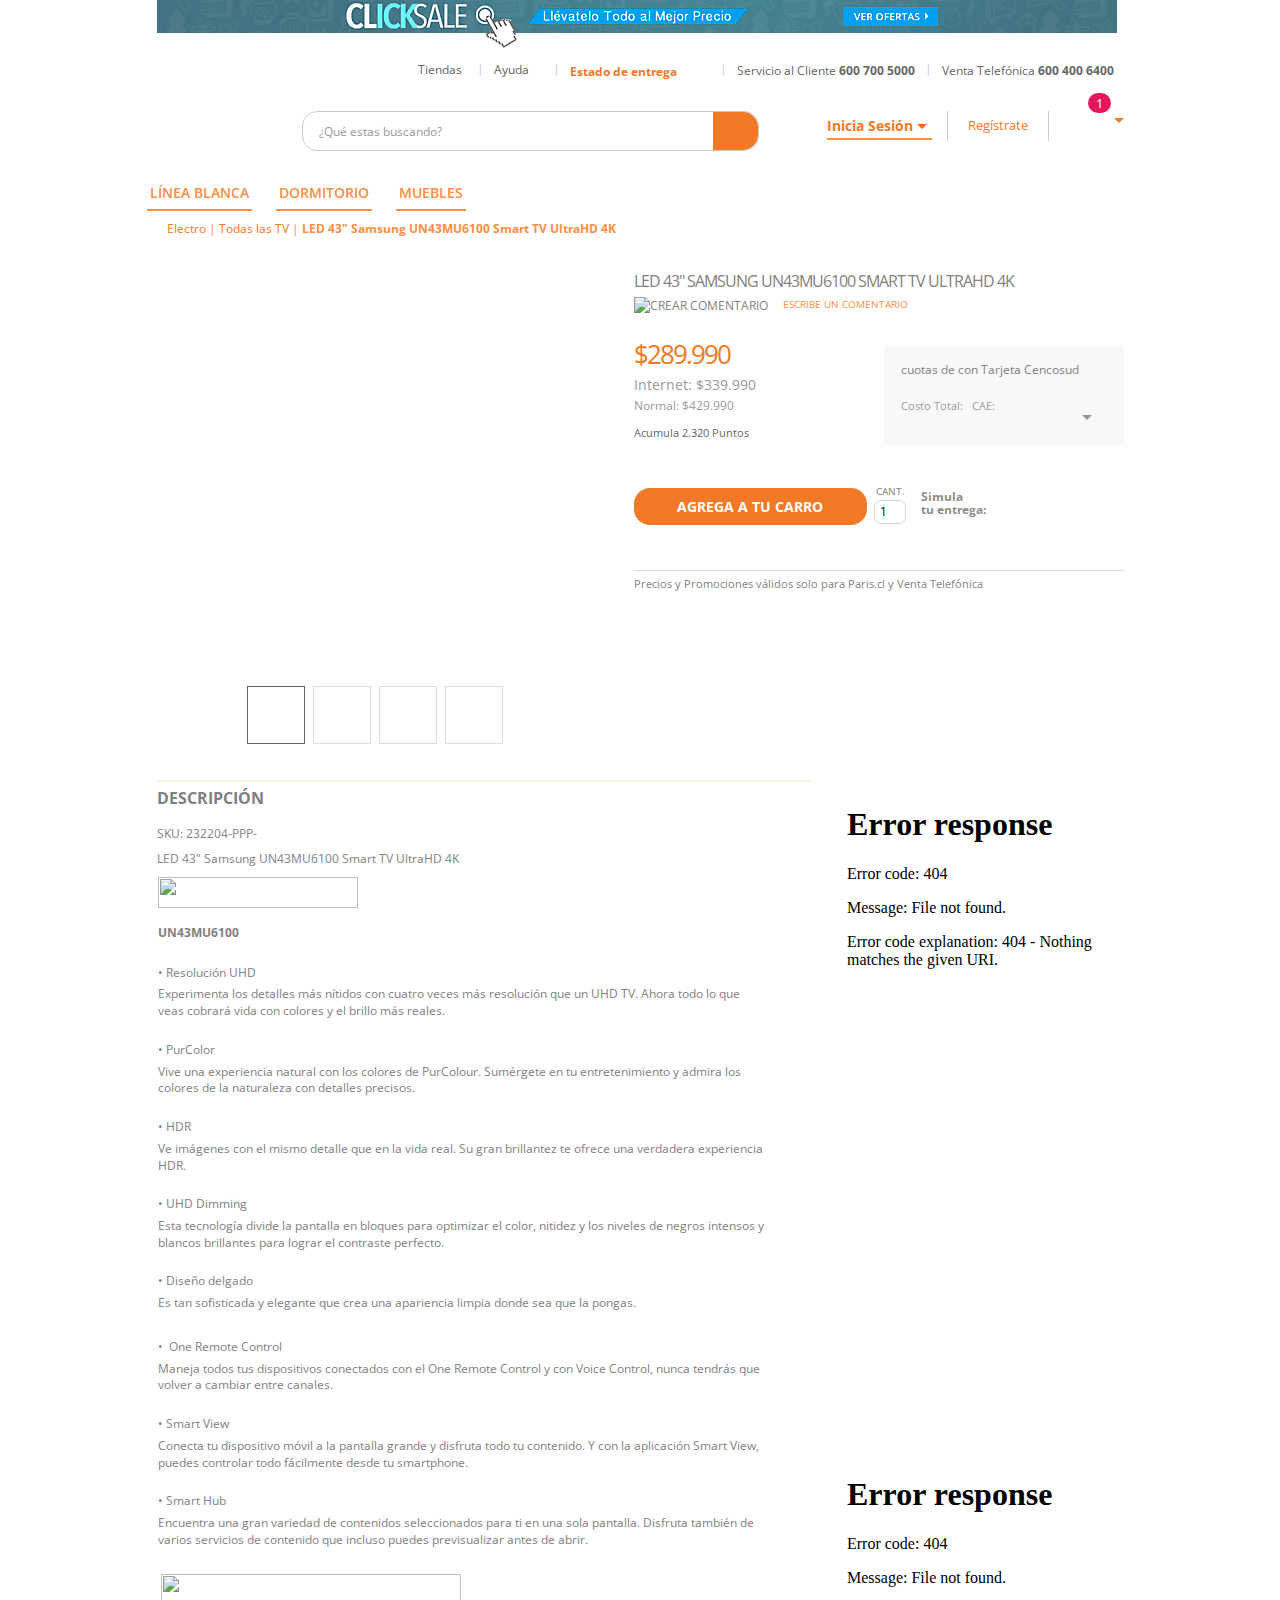
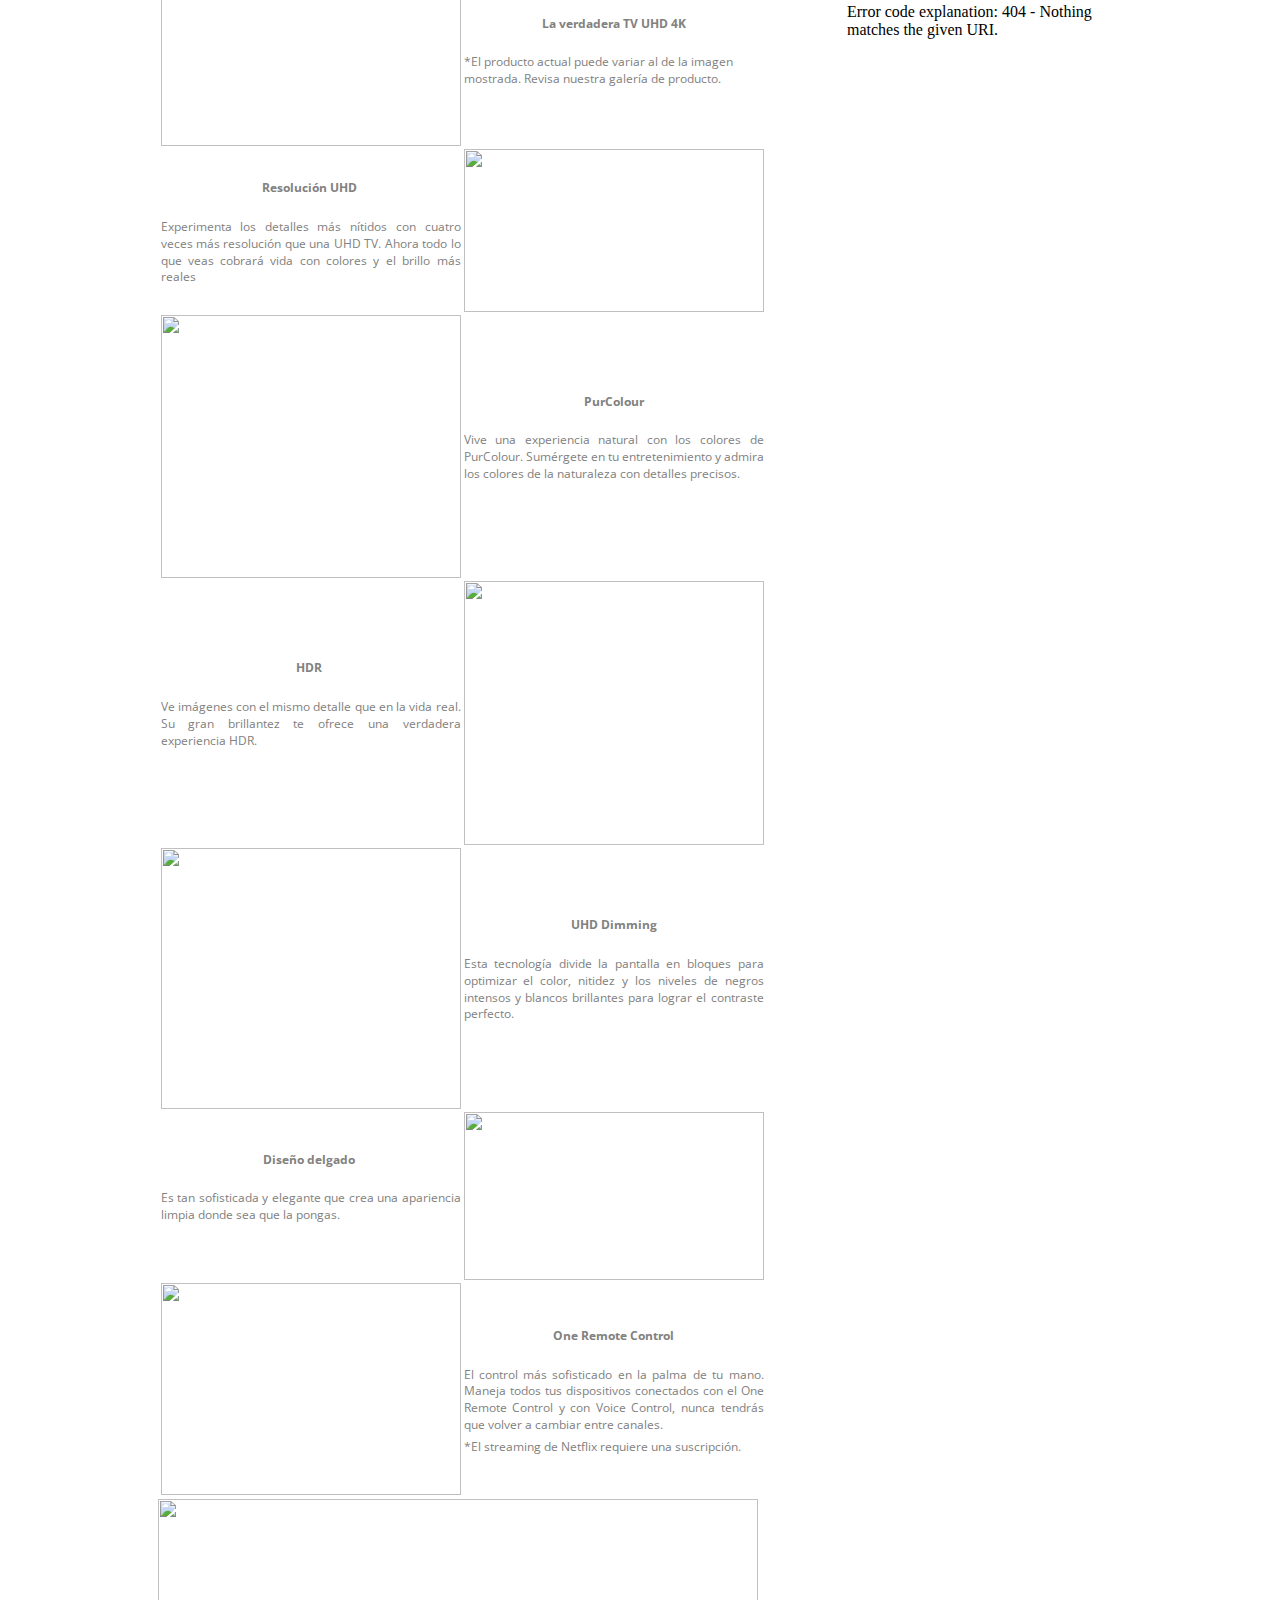
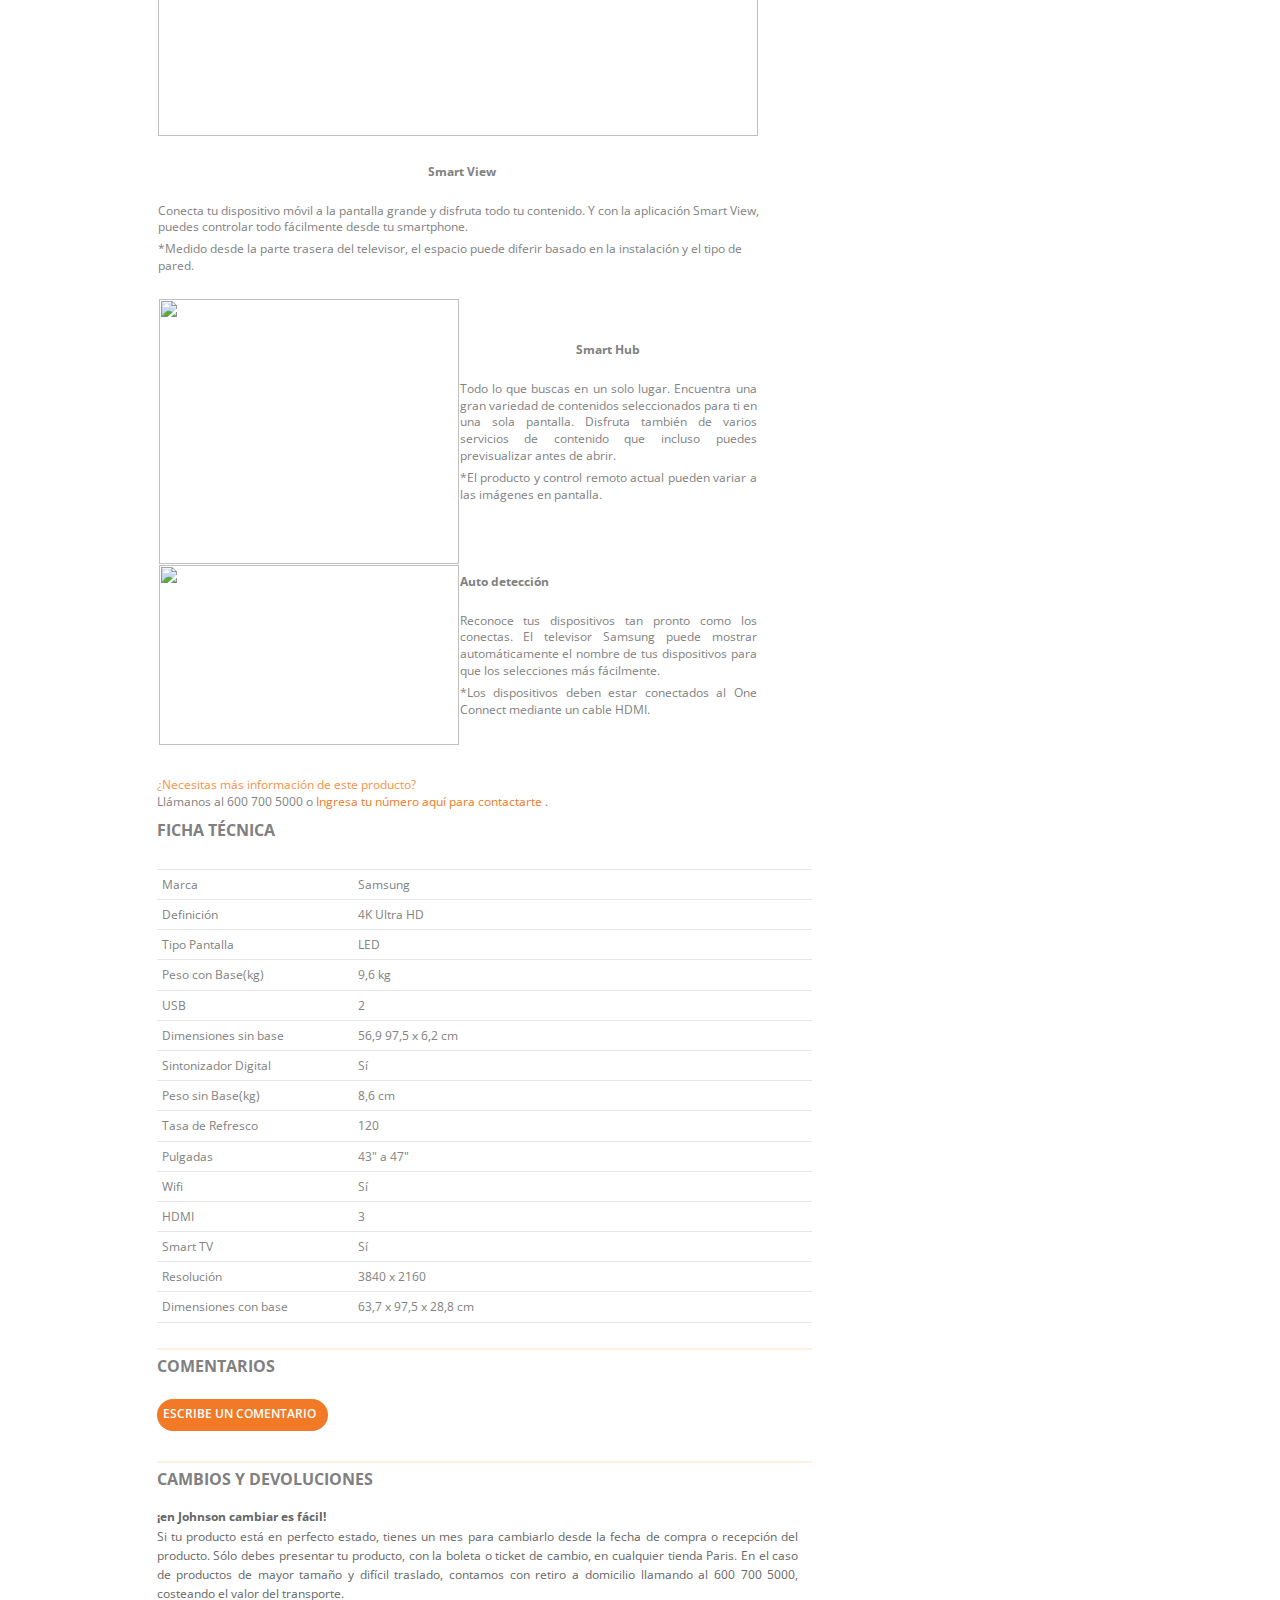
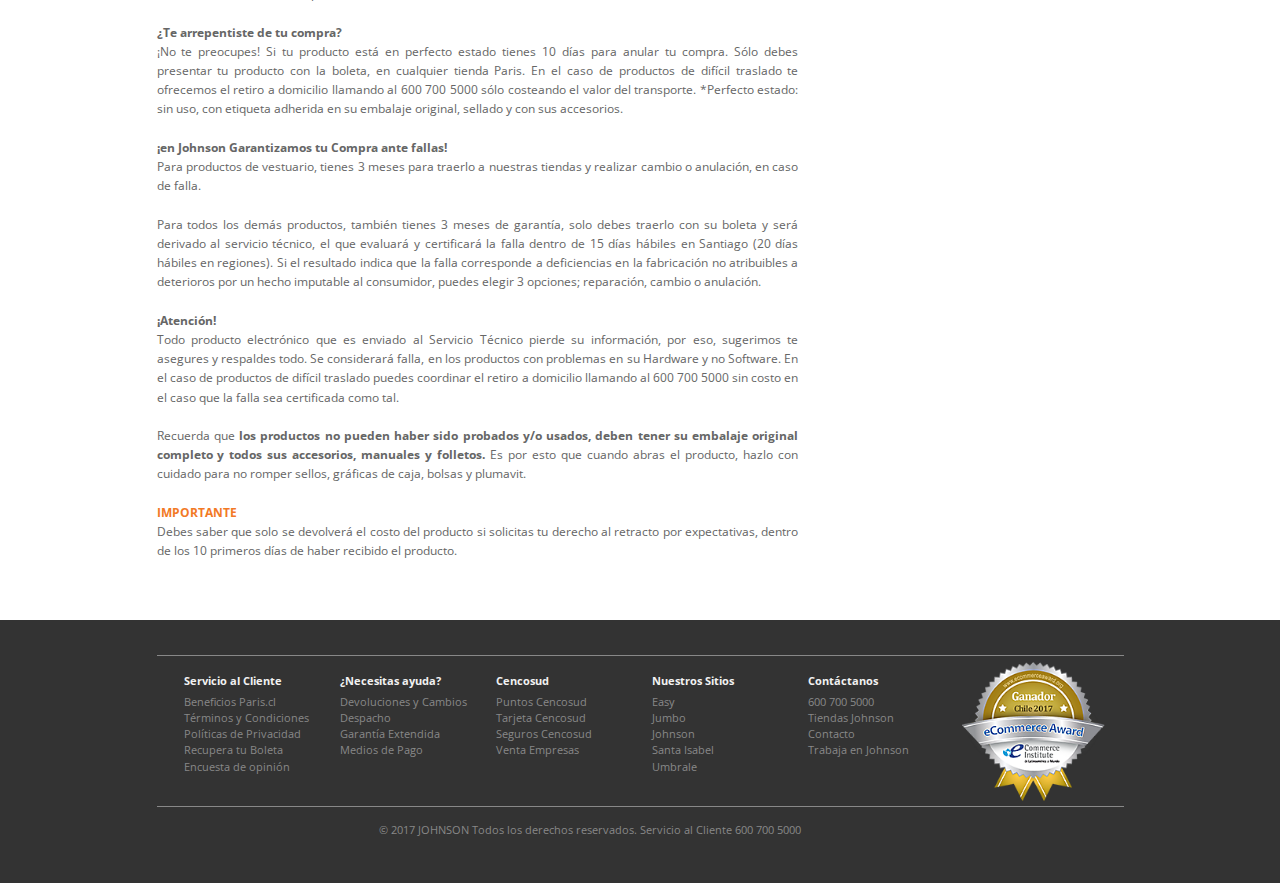
==== index.html @ 6b328841 "Add files via upload" ====
<!DOCTYPE html PUBLIC "-//W3C//DTD XHTML 1.0 Transitional//EN" "http://www.w3.org/TR/xhtml1/DTD/xhtml1-transitional.dtd">
<!-- saved from url=(0094)https://www.paris.cl/tienda/es/paris/led-43-samsung-un43mu6100-smart-tv-ultrahd-4k-232204-ppp- -->
<html xmlns:wairole="http://www.w3.org/2005/01/wai-rdf/GUIRoleTaxonomy#" xmlns="http://www.w3.org/1999/xhtml" xmlns:waistate="http://www.w3.org/2005/07/aaa" lang="es" xml:lang="es" class="dj_webkit dj_chrome dj_contentbox"><iframe height="0" width="0" src="./pdp-producto_files/activityi.html" style="display: none; visibility: hidden;"></iframe><script type="text/javascript" async="" src="./pdp-producto_files/bv-analytics.js.descarga"></script><script type="text/javascript" async="" src="./pdp-producto_files/detect.js.descarga"></script><script src="./pdp-producto_files/cb=gapi.loaded_0" async=""></script><script async="" class="demoup_stage1_script" src="./pdp-producto_files/stage1.js.descarga"></script><head><meta http-equiv="Content-Type" content="text/html; charset=UTF-8"><style type="text/css" media="screen" data-description="Scene7DefaultCSS" data-component="SetIndicator" data-namespace="s7classic">[data-namespace='s7classic'].s7setindicator {
	width:400px;
	height:22px;
	text-align:center;
	-webkit-user-select:none;
	-moz-user-select:none;
	-ms-user-select:none;
	user-select:none;
	-webkit-tap-highlight-color:rgba(0,0,0,0);
	border-radius:0px;
	font-family:Open Sans, sans-serif;
	font-size:11px;
 }
[data-namespace='s7classic'].s7setindicator .s7dot {
	display:inline-block;
	width:10px;
	height:10px;
	margin-left:2px;
	margin-right:2px;
	margin-top:6px;
	margin-bottom:2px;
	border-radius:6px;
	background-color:#d5d3d3;
 }
[data-namespace='s7classic'].s7setindicator .s7dot[state='selected'] {
	background-color:#939393;
 }
[data-namespace='s7classic'].s7setindicator .s7dot[state='unselected'] {
	background-color:#d5d3d3;;
 }
[data-namespace='s7classic'].s7setindicator[mode='numeric'] .s7dot {
	cursor:default;
	width:18px;
	height:18px;
	line-height:18px;
	margin-top:2px;
	border-radius:9px;
 }
</style><style type="text/css" media="screen" data-description="Scene7DefaultCSS" data-component="ControlBar" data-namespace="s7classic">[data-namespace='s7classic'].s7controlbar {
	background-color:#a6a6a6;
	position:relative;
	width:420px;
	height:30px;
	-webkit-touch-callout:none;
	-webkit-user-select:none;
	-moz-user-select:none;
	-ms-user-select:none;
	user-select:none;
	-webkit-tap-highlight-color:rgba(0,0,0,0);
	text-align:left;
 }
[data-namespace='s7classic'].s7controlbar .s7innercontrolbarcontainer {
	position:static;
	white-space:nowrap;
	height:100%;
 }
[data-namespace='s7classic'].s7controlbar .s7scrollbuttoncontainer {
	display:none;
	position:absolute;
	width:25px;
	height:100%;
	right:0px;
	background-color:inherit;
 }
[data-namespace='s7classic'].s7controlbar .s7scrollleftrightbutton {
	position:absolute;
	width:25px;
	height:25px;
 }
</style><style type="text/css" media="screen" data-description="Scene7DefaultCSS" data-component="VideoPlayer" data-namespace="s7classic">[data-namespace='s7classic'].s7videoplayer {
	position:absolute;
	width:400px;
	height:300px;
	background-color:#000000;
	-webkit-touch-callout:none;
	-webkit-user-select:none;
	-moz-user-select:none;
	-ms-user-select:none;
	user-select:none;
	-webkit-tap-highlight-color:rgba(0,0,0,0);
 }
[data-namespace='s7classic'].s7videoplayer div[role='button'] {
	position:relative;
	z-index:1;
 }
[data-namespace='s7classic'].s7videoplayer .s7iconeffect {
	width:120px;
	height:120px;
	-webkit-transform:translateZ(0px);
	background-repeat:no-repeat;
	background-position:center;
 }
[data-namespace='s7classic'].s7videoplayer .s7iconeffect[state='play'] {
	background-image:url(/wcsstore/CencosudStorefrontAssetStore/javascript/Scene7scripts/../../../../../../../../s7sdk/3.0/images/sdk/videoplayicon.png);
 }
[data-namespace='s7classic'].s7videoplayer .s7iconeffect[state='replay'] {
	background-image:url(/wcsstore/CencosudStorefrontAssetStore/javascript/Scene7scripts/../../../../../../../../s7sdk/3.0/images/sdk/videoreplayicon.png);
 }
[data-namespace='s7classic'].s7videoplayer .s7videoposter {
	top:0px;
	left:0px;
	position:absolute;
	background-repeat:no-repeat;
	background-position:center center;
	background-size:contain;
 }
[data-namespace='s7classic'].s7videoplayer .s7caption {
	font-family:sans-serif;
	font-size:large;
	color:#ffffff;
	-webkit-transform:translateZ(0px);
	margin:0 auto;
 }
[data-namespace='s7classic'].s7videoplayer .vjs-caption-settings {
	display:none;
 }
[data-namespace='s7classic'].s7videoplayer .vjs-big-play-button {
	display:none;
 }
[data-namespace='s7classic'].s7videoplayer .vjs-poster {
	position:relative;
 }
[data-namespace='s7classic'].s7videoplayer .vjs-error-display {
	display:none;
 }
</style><style type="text/css" media="screen" data-description="Scene7DefaultCSS" data-component="MutableVolume" data-namespace="s7classic">[data-namespace='s7classic'].s7mutablevolume {
	position:absolute;
	width:25px;
	height:25px;
	-webkit-touch-callout:none;
	-webkit-user-select:none;
	-moz-user-select:none;
	-ms-user-select:none;
	user-select:none;
	-webkit-tap-highlight-color:rgba(0,0,0,0);
 }
[data-namespace='s7classic'].s7mutablevolume .s7mutebutton {
	position:absolute;
	width:25px;
	height:25px;
	background-size:contain;
	background-repeat:no-repeat;
	background-position:center;
 }
[data-namespace='s7classic'].s7mutablevolume .s7mutebutton[selected='true'][state='up'] {
	background-image:url(/wcsstore/CencosudStorefrontAssetStore/javascript/Scene7scripts/../../../../../../../../s7sdk/3.0/images/sdk/muteon_up.png);
 }
[data-namespace='s7classic'].s7mutablevolume .s7mutebutton[selected='true'][state='over'] {
	background-image:url(/wcsstore/CencosudStorefrontAssetStore/javascript/Scene7scripts/../../../../../../../../s7sdk/3.0/images/sdk/muteon_over.png);
 }
[data-namespace='s7classic'].s7mutablevolume .s7mutebutton[selected='true'][state='down'] {
	background-image:url(/wcsstore/CencosudStorefrontAssetStore/javascript/Scene7scripts/../../../../../../../../s7sdk/3.0/images/sdk/muteon_down.png);
 }
[data-namespace='s7classic'].s7mutablevolume .s7mutebutton[selected='true'][state='disabled'] {
	background-image:url(/wcsstore/CencosudStorefrontAssetStore/javascript/Scene7scripts/../../../../../../../../s7sdk/3.0/images/sdk/muteon_disabled.png);
 }
[data-namespace='s7classic'].s7mutablevolume .s7mutebutton[selected='false'][state='up'] {
	background-image:url(/wcsstore/CencosudStorefrontAssetStore/javascript/Scene7scripts/../../../../../../../../s7sdk/3.0/images/sdk/muteoff_up.png);
 }
[data-namespace='s7classic'].s7mutablevolume .s7mutebutton[selected='false'][state='over'] {
	background-image:url(/wcsstore/CencosudStorefrontAssetStore/javascript/Scene7scripts/../../../../../../../../s7sdk/3.0/images/sdk/muteoff_over.png);
 }
[data-namespace='s7classic'].s7mutablevolume .s7mutebutton[selected='false'][state='down'] {
	background-image:url(/wcsstore/CencosudStorefrontAssetStore/javascript/Scene7scripts/../../../../../../../../s7sdk/3.0/images/sdk/muteoff_down.png);
 }
[data-namespace='s7classic'].s7mutablevolume .s7mutebutton[selected='false'][state='disabled'] {
	background-image:url(/wcsstore/CencosudStorefrontAssetStore/javascript/Scene7scripts/../../../../../../../../s7sdk/3.0/images/sdk/muteoff_disabled.png);
 }
[data-namespace='s7classic'].s7mutablevolume .s7verticalvolume {
	position:absolute;
	width:25px;
	height:80px;
	left:0px;
	background-color:#ccc;
 }
[data-namespace='s7classic'].s7mutablevolume .s7verticalvolume .s7track {
	position:absolute;
	top:12px;
	left:10px;
	width:5px;
	height:55px;
	background-color:#737373;
 }
[data-namespace='s7classic'].s7mutablevolume .s7verticalvolume .s7filledtrack {
	position:absolute;
	left:0px;
	width:5px;
	background-color:#ffffff;
 }
[data-namespace='s7classic'].s7mutablevolume .s7verticalvolume .s7knob {
	position:absolute;
	width:13px;
	height:13px;
	top:6px;
	left:6px;
	background-image:url(/wcsstore/CencosudStorefrontAssetStore/javascript/Scene7scripts/../../../../../../../../s7sdk/3.0/images/sdk/volume_knob.png);
 }
</style><style type="text/css" media="screen" data-description="Scene7DefaultCSS" data-component="VerticalVolume" data-namespace="s7classic">[data-namespace='s7classic'].s7verticalvolume {
	position:absolute;
	-webkit-user-select:none;
	-moz-user-select:none;
	-ms-user-select:none;
	user-select:none;
	-webkit-tap-highlight-color:rgba(0,0,0,0);
	width:25px;
	height:80px;
	background-color:#ccc;
 }
[data-namespace='s7classic'].s7verticalvolume .s7track {
	position:absolute;
	top:12px;
	left:10px;
	width:5px;
	height:55px;
	background-color:#737373;
 }
[data-namespace='s7classic'].s7verticalvolume .s7filledtrack {
	position:absolute;
	left:0px;
	width:5px;
	background-color:#ffffff;
 }
[data-namespace='s7classic'].s7verticalvolume .s7knob {
	position:absolute;
	width:13px;
	height:13px;
	top:6px;
	left:6px;
	background-image:url(/wcsstore/CencosudStorefrontAssetStore/javascript/Scene7scripts/../../../../../../../../s7sdk/3.0/images/sdk/volume_knob.png);
 }
</style><style type="text/css" media="screen" data-description="Scene7DefaultCSS" data-component="VideoScrubber" data-namespace="s7classic">[data-namespace='s7classic'].s7videoscrubber {
	position:absolute;
	-webkit-user-select:none;
	-moz-user-select:none;
	-ms-user-select:none;
	user-select:none;
	-webkit-tap-highlight-color:rgba(0,0,0,0);
	width:235px;
	height:26px;
 }
[data-namespace='s7classic'].s7videoscrubber .s7videotime {
	position:absolute;
	font-family:Open Sans, Open Sans, sans-serif;
	font-size:12px;
	left:4px;
	width:46px;
	height:24px;
	padding:8px;
	background-image:url(/wcsstore/CencosudStorefrontAssetStore/javascript/Scene7scripts/../../../../../../../../s7sdk/3.0/images/sdk/scrub_time.png);
	align:center;
	text-align:center;
	vertical-align:middle;
	color:#000000;
 }
[data-namespace='s7classic'].s7videoscrubber .s7track, .s7trackloaded, .s7trackplayed {
	position:absolute;
	left:8px;
	right:8px;
	top:35%;
	height:31%;
 }
[data-namespace='s7classic'].s7videoscrubber .s7track {
	background-color:#555555;
 }
[data-namespace='s7classic'].s7videoscrubber .s7trackloaded {
	z-index:100;
	background-color:#666666;
 }
[data-namespace='s7classic'].s7videoscrubber .s7trackplayed {
	z-index:200;
	background-color:#999999;
 }
[data-namespace='s7classic'].s7videoscrubber .s7knob {
	position:absolute;
	width:9px;
	top:23%;
	height:54%;
	background-image:none;
	background-color:#ffffff;
	z-index:1000;
 }
[data-namespace='s7classic'].s7videoscrubber .s7navigation {
	position:absolute;
	width:5px;
	top:35%;
	height:31%;
	background-color:transparent;
	background-repeat:no-repeat;
	z-index:990;
 }
[data-namespace='s7classic'].s7videoscrubber .s7navigation[state='default'] {
	background-image:url(/wcsstore/CencosudStorefrontAssetStore/javascript/Scene7scripts/../../../../../../../../s7sdk/3.0/images/sdk/scrub_diamond.png);
 }
[data-namespace='s7classic'].s7videoscrubber .s7navigation[state='over'] {
	background-image:url(/wcsstore/CencosudStorefrontAssetStore/javascript/Scene7scripts/../../../../../../../../s7sdk/3.0/images/sdk/scrub_diamond_over.png);
 }
[data-namespace='s7classic'].s7videoscrubber .s7chapter {
	position:absolute;
	white-space:nowrap;
	max-width:235px;
	padding:0px;
	height:auto;
	bottom:18px;
	visibility:hidden;
	background-color:transparent;
	z-index:10100;
 }
[data-namespace='s7classic'].s7videoscrubber .s7chapter .s7header {
	position:relative;
	visibility:inherit;
	width:auto;
	height:22px;
	line-height:22px;
	background-color:rgba(51,51,51,0.8);
	padding:0 12px 0 12px;
	vertical-align:middle;
	z-index:10101;
 }
[data-namespace='s7classic'].s7videoscrubber .s7chapter .s7header .s7starttime {
	position:relative;
	width:auto;
	visibility:inherit;
	display:inline;
	font-family:Open Sans, Open Sans, sans-serif;
	font-size:10px;
	color:#dddddd;
	background-color:transparent;
	padding-right:10px;
	z-index:10102;
 }
[data-namespace='s7classic'].s7videoscrubber .s7chapter .s7header .s7title {
	position:relative;
	width:auto;
	visibility:inherit;
	display:inline;
	text-align:left;
	font-family:Open Sans, Open Sans, sans-serif;
	font-size:10px;
	font-weight:bold;
	color:#ffffff;
	background-color:transparent;
	z-index:10102;
 }
[data-namespace='s7classic'].s7videoscrubber .s7chapter .s7description {
	position:relative;
	width:auto;
	height:auto;
	visibility:inherit;
	padding:12px 12px 9px 12px;
	line-height:100%;
	text-align:left;
	word-wrap:normal;
	white-space:normal;
	background-color:rgba(221,221,221,0.9);
	color:#333333;
	font-family:Open Sans, Open Sans, sans-serif;
	font-size:11px;
	z-index:10103;
 }
[data-namespace='s7classic'].s7videoscrubber .s7chapter .s7tail {
	position:relative;
	content:;
	border-style:solid;
	border-color:rgba(221,221,221,0.9) transparent transparent transparent;
	border-width:6px 6px 0px 6px;
	margin:0px 0px 0px -6px;
	display:block;
	width:0px;
	z-index:10103;
 }
</style><style type="text/css" media="screen" data-description="Scene7DefaultCSS" data-component="VideoTime" data-namespace="s7classic">[data-namespace='s7classic'].s7videotime {
	position:absolute;
	width:57px;
	height:15px;
	white-space:nowrap;
	-webkit-user-select:none;
	-moz-user-select:none;
	-ms-user-select:none;
	user-select:none;
	-webkit-tap-highlight-color:rgba(0,0,0,0);
	font-family:Open Sans, Open Sans, sans-serif;
	font-size:12px;
	padding:4px;
 }
</style><style type="text/css" media="screen" data-description="Scene7DefaultCSS" data-component="Swatches" data-namespace="s7classic">[data-namespace='s7classic'].s7swatches {
	background-color:rgba(100, 100, 100, 0.2);
	z-index:0;
	user-select:none;
	-ms-user-select:none;
	-moz-user-select:-moz-none;
	-webkit-user-select:none;
	-webkit-tap-highlight-color:rgba(0,0,0,0);
	width:500px;
	height:250px;
 }
[data-namespace='s7classic'].s7swatches .s7thumbcell {
	margin:5px;
 }
[data-namespace='s7classic'].s7swatches .s7thumbcell[type='none'] {
	border:none !important;
	background-color:transparent !important;
	pointer-events:none !important;
 }
[data-namespace='s7classic'].s7swatches .s7thumb {
	border:1px solid transparent;
	width:75px;
	height:75px;
 }
[data-namespace='s7classic'].s7swatches .s7thumb[state='selected'] {
	border:1px solid #FFFFFF;
 }
[data-namespace='s7classic'].s7swatches .s7thumb .s7thumboverlay {
	width:100%;
	height:100%;
 }
[data-namespace='s7classic'].s7swatches .s7thumb .s7thumboverlay[type='swatchset'] {
	background-image:url(/wcsstore/CencosudStorefrontAssetStore/javascript/Scene7scripts/../../../../../../../../s7sdk/3.0/images/sdk/asset_type_swatches.png);
 }
[data-namespace='s7classic'].s7swatches .s7thumb .s7thumboverlay[type='spinset'] {
	background-image:url(/wcsstore/CencosudStorefrontAssetStore/javascript/Scene7scripts/../../../../../../../../s7sdk/3.0/images/sdk/asset_type_spin.png);
 }
[data-namespace='s7classic'].s7swatches .s7thumb .s7thumboverlay[type='video'] {
	background-image:url(/wcsstore/CencosudStorefrontAssetStore/javascript/Scene7scripts/../../../../../../../../s7sdk/3.0/images/sdk/asset_type_video.png);
 }
[data-namespace='s7classic'].s7swatches .s7label {
	font-family:Open Sans, sans-serif;
	font-size:12px;
 }
[data-namespace='s7classic'].s7swatches .s7scrollleftbutton {
	display:block;
	position:absolute;
	top:0px;
	left:0px;
	width:20px;
	height:20px;
 }
[data-namespace='s7classic'].s7swatches .s7scrollleftbutton[state='up'] {
	background-image:url(/wcsstore/CencosudStorefrontAssetStore/javascript/Scene7scripts/../../../../../../../../s7sdk/3.0/images/sdk/scroll_left_up.png);
 }
[data-namespace='s7classic'].s7swatches .s7scrollleftbutton[state='over'] {
	background-image:url(/wcsstore/CencosudStorefrontAssetStore/javascript/Scene7scripts/../../../../../../../../s7sdk/3.0/images/sdk/scroll_left_over.png);
 }
[data-namespace='s7classic'].s7swatches .s7scrollleftbutton[state='down'] {
	background-image:url(/wcsstore/CencosudStorefrontAssetStore/javascript/Scene7scripts/../../../../../../../../s7sdk/3.0/images/sdk/scroll_left_down.png);
 }
[data-namespace='s7classic'].s7swatches .s7scrollleftbutton[state='disabled'] {
	background-image:url(/wcsstore/CencosudStorefrontAssetStore/javascript/Scene7scripts/../../../../../../../../s7sdk/3.0/images/sdk/scroll_left_disabled.png);
 }
[data-namespace='s7classic'].s7swatches .s7scrollrightbutton {
	display:block;
	position:absolute;
	top:0px;
	left:0px;
	width:20px;
	height:20px;
 }
[data-namespace='s7classic'].s7swatches .s7scrollrightbutton[state='up'] {
	background-image:url(/wcsstore/CencosudStorefrontAssetStore/javascript/Scene7scripts/../../../../../../../../s7sdk/3.0/images/sdk/scroll_right_up.png);
 }
[data-namespace='s7classic'].s7swatches .s7scrollrightbutton[state='over'] {
	background-image:url(/wcsstore/CencosudStorefrontAssetStore/javascript/Scene7scripts/../../../../../../../../s7sdk/3.0/images/sdk/scroll_right_over.png);
 }
[data-namespace='s7classic'].s7swatches .s7scrollrightbutton[state='down'] {
	background-image:url(/wcsstore/CencosudStorefrontAssetStore/javascript/Scene7scripts/../../../../../../../../s7sdk/3.0/images/sdk/scroll_right_down.png);
 }
[data-namespace='s7classic'].s7swatches .s7scrollrightbutton[state='disabled'] {
	background-image:url(/wcsstore/CencosudStorefrontAssetStore/javascript/Scene7scripts/../../../../../../../../s7sdk/3.0/images/sdk/scroll_right_disabled.png);
 }
[data-namespace='s7classic'].s7swatches .s7scrollupbutton {
	display:block;
	position:absolute;
	top:0px;
	left:0px;
	width:20px;
	height:20px;
 }
[data-namespace='s7classic'].s7swatches .s7scrollupbutton[state='up'] {
	background-image:url(/wcsstore/CencosudStorefrontAssetStore/javascript/Scene7scripts/../../../../../../../../s7sdk/3.0/images/sdk/scroll_up_up.png);
 }
[data-namespace='s7classic'].s7swatches .s7scrollupbutton[state='over'] {
	background-image:url(/wcsstore/CencosudStorefrontAssetStore/javascript/Scene7scripts/../../../../../../../../s7sdk/3.0/images/sdk/scroll_up_over.png);
 }
[data-namespace='s7classic'].s7swatches .s7scrollupbutton[state='down'] {
	background-image:url(/wcsstore/CencosudStorefrontAssetStore/javascript/Scene7scripts/../../../../../../../../s7sdk/3.0/images/sdk/scroll_up_down.png);
 }
[data-namespace='s7classic'].s7swatches .s7scrollupbutton[state='disabled'] {
	background-image:url(/wcsstore/CencosudStorefrontAssetStore/javascript/Scene7scripts/../../../../../../../../s7sdk/3.0/images/sdk/scroll_up_disabled.png);
 }
[data-namespace='s7classic'].s7swatches .s7scrolldownbutton {
	display:block;
	position:absolute;
	top:0px;
	left:0px;
	width:20px;
	height:20px;
 }
[data-namespace='s7classic'].s7swatches .s7scrolldownbutton[state='up'] {
	background-image:url(/wcsstore/CencosudStorefrontAssetStore/javascript/Scene7scripts/../../../../../../../../s7sdk/3.0/images/sdk/scroll_down_up.png);
 }
[data-namespace='s7classic'].s7swatches .s7scrolldownbutton[state='over'] {
	background-image:url(/wcsstore/CencosudStorefrontAssetStore/javascript/Scene7scripts/../../../../../../../../s7sdk/3.0/images/sdk/scroll_down_over.png);
 }
[data-namespace='s7classic'].s7swatches .s7scrolldownbutton[state='down'] {
	background-image:url(/wcsstore/CencosudStorefrontAssetStore/javascript/Scene7scripts/../../../../../../../../s7sdk/3.0/images/sdk/scroll_down_down.png);
 }
[data-namespace='s7classic'].s7swatches .s7scrolldownbutton[state='disabled'] {
	background-image:url(/wcsstore/CencosudStorefrontAssetStore/javascript/Scene7scripts/../../../../../../../../s7sdk/3.0/images/sdk/scroll_down_disabled.png);
 }
</style><style type="text/css" media="screen" data-description="Scene7DefaultCSS" data-component="SpinView" data-namespace="s7classic">[data-namespace='s7classic'].s7spinview {
	background-color:#ffffff;
	position:absolute;
	width:400px;
	height:400px;
	user-select:none;
	-moz-user-select:-moz-none;
	-webkit-user-select:none;
	-webkit-tap-highlight-color:rgba(0,0,0,0);
	filter:alpha(opacity=100);
	opacity:1;
	text-align:left;
 }
[data-namespace='s7classic'].s7spinview img {
	max-width:none;
	max-height:none;
 }
[data-namespace='s7classic'].s7spinview .s7iconeffect {
	width:120px;
	height:120px;
	-webkit-transform:translateZ(0px);
	background-repeat:no-repeat;
	background-position:center;
 }
[data-namespace='s7classic'].s7spinview .s7iconeffect[state='spin_1D'] {
	background-image:url(/wcsstore/CencosudStorefrontAssetStore/javascript/Scene7scripts/../../../../../../../../s7sdk/3.0/images/sdk/spinicon.png);
 }
[data-namespace='s7classic'].s7spinview .s7iconeffect[state='spin_2D'] {
	background-image:url(/wcsstore/CencosudStorefrontAssetStore/javascript/Scene7scripts/../../../../../../../../s7sdk/3.0/images/sdk/spinicon_2D.png);
 }
</style><style type="text/css" media="screen" data-description="Scene7DefaultCSS" data-component="FlyoutZoomView" data-namespace="s7classic">[data-namespace='s7classic'].s7flyoutzoomview {
	position:relative;
	width:360px;
	height:480px;
	border:1px solid #c2c2c2;
	-moz-user-select:-moz-none;
	-webkit-user-select:none;
	-webkit-tap-highlight-color:rgba(0,0,0,0);
	-ms-user-select:none;
	user-select:none;
	text-align:left;
 }
[data-namespace='s7classic'].s7flyoutzoomview img {
	width:auto;
	max-width:none !important;
	max-height:none !important;
 }
[data-namespace='s7classic'].s7flyoutzoomview .s7highlight {
	opacity:0.6;
	filter:alpha(opacity = 60);
	background-color:#FFFFFF;
 }
[data-namespace='s7classic'].s7flyoutzoomview .s7cursor[input='mouse'] {
	width:80px;
	height:80px;
	background-image:url(/wcsstore/CencosudStorefrontAssetStore/javascript/Scene7scripts/../../../../../../../../s7sdk/3.0/images/sdk/zoom-cursor-desktop.png);
 }
[data-namespace='s7classic'].s7flyoutzoomview .s7cursor[input='touch'] {
	width:80px;
	height:100px;
	background-image:url(/wcsstore/CencosudStorefrontAssetStore/javascript/Scene7scripts/../../../../../../../../s7sdk/3.0/images/sdk/zoom-cursor-tablet-1x.png);
 }
[data-namespace='s7classic'].s7flyoutzoomview .s7overlay {
	opacity:0.6;
	filter:alpha(opacity = 60);
	background-color:#FFFFFF;
 }
[data-namespace='s7classic'].s7flyoutzoomview .s7flyoutzoom {
	width:600px;
	height:480px;
	left:365px;
	top:0px;
	position:absolute;
	border:1px solid #c2c2c2;
	-webkit-transform:translateZ(0px);
 }
[data-namespace='s7classic'].s7flyoutzoomview .s7tip {
	position:absolute;
	bottom:50px;
	color:#ffffff;
	font-family:Open Sans;
	font-size:12px;
	padding-bottom:10px;
	padding-top:10px;
	padding-left:12px;
	padding-right:12px;
	background-color:#000000;
	border-radius:4px;
	-webkit-transform:translateZ(0px);
	opacity:0.5;
	filter:alpha(opacity = 50);
 }
</style><style type="text/css" media="screen" data-description="Scene7DefaultCSS" data-component="ZoomView" data-namespace="s7classic">[data-namespace='s7classic'].s7zoomview {
	width:400px;
	height:400px;
	position:absolute;
	background-color:#FFFFFF;
	user-select:none;
	-moz-user-select:-moz-none;
	-webkit-user-select:none;
	-webkit-tap-highlight-color:rgba(0,0,0,0);
	text-align:left;
 }
[data-namespace='s7classic'].s7zoomview img {
	width:auto;
	max-width:none !important;
	max-height:none !important;
 }
[data-namespace='s7classic'].s7zoomview[cursortype='default'] {
	cursor:default;
 }
[data-namespace='s7classic'].s7zoomview[cursortype='zoomin'] {
	cursor:default;
 }
[data-namespace='s7classic'].s7zoomview[cursortype='reset'] {
	cursor:default;
 }
[data-namespace='s7classic'].s7zoomview[cursortype='drag'] {
	cursor:default;
 }
[data-namespace='s7classic'].s7zoomview[cursortype='slide'] {
	cursor:default;
 }
[data-namespace='s7classic'].s7zoomview .s7iconeffect {
	width:120px;
	height:120px;
	-webkit-transform:translateZ(0px);
	background-repeat:no-repeat;
	background-position:center;
 }
[data-namespace='s7classic'].s7zoomview .s7iconeffect[media-type='standard'] {
	background-image:url(/wcsstore/CencosudStorefrontAssetStore/javascript/Scene7scripts/../../../../../../../../s7sdk/3.0/images/sdk/doubletapicon.png);
 }
[data-namespace='s7classic'].s7zoomview .s7iconeffect[media-type='multitouch'] {
	background-image:url(/wcsstore/CencosudStorefrontAssetStore/javascript/Scene7scripts/../../../../../../../../s7sdk/3.0/images/sdk/zoomicon.png);
 }
</style><style type="text/css" media="screen" data-description="Scene7DefaultCSS" data-component="Container" data-namespace="s7classic">[data-namespace='s7classic'].s7container {
	width:100%;
	height:100%;
 }
[data-namespace='s7classic'].s7container .s7innercontainer {
	position:relative;
	left:0px;
	top:0px;
	width:100%;
	height:100%;
	border:0px !important;
	margin:0px !important;
	padding:0px !important;
	max-width:none !important;
	max-height:none !important;
 }
[data-namespace='s7classic'].s7container[mode='fullscreen'] {
	z-index:9900;
	overflow:visible !important;
 }
[data-namespace='s7classic'].s7container .s7innercontainer[mode='fullscreen'] {
	position:absolute;
 }
[data-namespace='s7classic'].s7supressminsize {
	padding:0px !important;
	border:0px !important;
	min-width:0px !important;
	min-height:0px !important;
 }
</style><style type="text/css" media="screen" data-description="Scene7DefaultCSS" data-component="SimpleToolTip" data-namespace="s7classic">[data-namespace='s7classic'].s7tooltip {
	position:absolute;
	padding:5px;
	line-height:100%;
	text-align:center;
	background-color:rgb(224, 224, 224);
	color:rgb(26,26,26);
	font-family:Open Sans, sans-serif;
	font-size:11px;
	z-index:10000;
	border:1px solid rgb(191,191,191);
 }
</style><style type="text/css" media="screen" data-description="Scene7DefaultCSS" data-component="Thumb" data-namespace="s7classic">[data-namespace='s7classic'].s7thumbcell .s7thumb {
	background-repeat:no-repeat;
	background-position:center;
 }
[data-namespace='s7classic'].s7thumbcell .s7thumboverlay {
	background-repeat:no-repeat;
	background-position:center;
 }
[data-namespace='s7classic'].s7thumbcell .s7label {
	text-align:center;
	word-wrap:break-word;
 }
</style><style type="text/css" media="screen" data-description="Scene7DefaultCSS" data-component="ScrollLeftRightButton" data-namespace="s7classic">[data-namespace='s7classic'].s7scrollleftrightbutton {
	width:25px;
	height:25px;
	background-size:contain;
	background-repeat:no-repeat;
	background-position:center;
	-webkit-touch-callout:none;
	-webkit-user-select:none;
	-moz-user-select:none;
	-ms-user-select:none;
	user-select:none;
	-webkit-tap-highlight-color:rgba(0,0,0,0);
 }
[data-namespace='s7classic'].s7scrollleftrightbutton {
	position:absolute;
	width:25px;
	height:25px;
 }
[data-namespace='s7classic'].s7scrollleftrightbutton[selected='true'][state='up'] {
	background-image:url(/wcsstore/CencosudStorefrontAssetStore/javascript/Scene7scripts/../../../../../../../../s7sdk/3.0/images/sdk/controlbarleftbutton_dark_up.png);
 }
[data-namespace='s7classic'].s7scrollleftrightbutton[selected='true'][state='over'] {
	background-image:url(/wcsstore/CencosudStorefrontAssetStore/javascript/Scene7scripts/../../../../../../../../s7sdk/3.0/images/sdk/controlbarleftbutton_dark_over.png);
 }
[data-namespace='s7classic'].s7scrollleftrightbutton[selected='true'][state='down'] {
	background-image:url(/wcsstore/CencosudStorefrontAssetStore/javascript/Scene7scripts/../../../../../../../../s7sdk/3.0/images/sdk/controlbarleftbutton_dark_down.png);
 }
[data-namespace='s7classic'].s7scrollleftrightbutton[selected='true'][state='disabled'] {
	background-image:url(/wcsstore/CencosudStorefrontAssetStore/javascript/Scene7scripts/../../../../../../../../s7sdk/3.0/images/sdk/controlbarleftbutton_dark_disabled.png);
 }
[data-namespace='s7classic'].s7scrollleftrightbutton[selected='false'][state='up'] {
	background-image:url(/wcsstore/CencosudStorefrontAssetStore/javascript/Scene7scripts/../../../../../../../../s7sdk/3.0/images/sdk/controlbarrightbutton_dark_up.png);
 }
[data-namespace='s7classic'].s7scrollleftrightbutton[selected='false'][state='over'] {
	background-image:url(/wcsstore/CencosudStorefrontAssetStore/javascript/Scene7scripts/../../../../../../../../s7sdk/3.0/images/sdk/controlbarrightbutton_dark_over.png);
 }
[data-namespace='s7classic'].s7scrollleftrightbutton[selected='false'][state='down'] {
	background-image:url(/wcsstore/CencosudStorefrontAssetStore/javascript/Scene7scripts/../../../../../../../../s7sdk/3.0/images/sdk/controlbarrightbutton_dark_down.png);
 }
[data-namespace='s7classic'].s7scrollleftrightbutton[selected='false'][state='disabled'] {
	background-image:url(/wcsstore/CencosudStorefrontAssetStore/javascript/Scene7scripts/../../../../../../../../s7sdk/3.0/images/sdk/controlbarrightbutton_dark_disabled.png);
 }
</style><style type="text/css" media="screen" data-description="Scene7DefaultCSS" data-component="SearchButton" data-namespace="s7classic">[data-namespace='s7classic'].s7searchbutton {
	width:25px;
	height:25px;
	background-size:contain;
	background-repeat:no-repeat;
	background-position:center;
	-webkit-touch-callout:none;
	-webkit-user-select:none;
	-moz-user-select:none;
	-ms-user-select:none;
	user-select:none;
	-webkit-tap-highlight-color:rgba(0,0,0,0);
 }
[data-namespace='s7classic'].s7searchbutton {
	position:absolute;
	width:25px;
	height:25px;
 }
[data-namespace='s7classic'].s7searchbutton[selected='true'][state='up'] {
	background-image:url(/wcsstore/CencosudStorefrontAssetStore/javascript/Scene7scripts/../../../../../../../../s7sdk/3.0/images/sdk/searchbutton_on_over.png);
 }
[data-namespace='s7classic'].s7searchbutton[selected='true'][state='over'] {
	background-image:url(/wcsstore/CencosudStorefrontAssetStore/javascript/Scene7scripts/../../../../../../../../s7sdk/3.0/images/sdk/searchbutton_on_over.png);
 }
[data-namespace='s7classic'].s7searchbutton[selected='true'][state='down'] {
	background-image:url(/wcsstore/CencosudStorefrontAssetStore/javascript/Scene7scripts/../../../../../../../../s7sdk/3.0/images/sdk/searchbutton_on_over.png);
 }
[data-namespace='s7classic'].s7searchbutton[selected='true'][state='disabled'] {
	background-image:url(/wcsstore/CencosudStorefrontAssetStore/javascript/Scene7scripts/../../../../../../../../s7sdk/3.0/images/sdk/searchbutton_off_disabled.png);
 }
[data-namespace='s7classic'].s7searchbutton[selected='false'][state='up'] {
	background-image:url(/wcsstore/CencosudStorefrontAssetStore/javascript/Scene7scripts/../../../../../../../../s7sdk/3.0/images/sdk/searchbutton_off_up.png);
 }
[data-namespace='s7classic'].s7searchbutton[selected='false'][state='over'] {
	background-image:url(/wcsstore/CencosudStorefrontAssetStore/javascript/Scene7scripts/../../../../../../../../s7sdk/3.0/images/sdk/searchbutton_off_over.png);
 }
[data-namespace='s7classic'].s7searchbutton[selected='false'][state='down'] {
	background-image:url(/wcsstore/CencosudStorefrontAssetStore/javascript/Scene7scripts/../../../../../../../../s7sdk/3.0/images/sdk/searchbutton_off_down.png);
 }
[data-namespace='s7classic'].s7searchbutton[selected='false'][state='disabled'] {
	background-image:url(/wcsstore/CencosudStorefrontAssetStore/javascript/Scene7scripts/../../../../../../../../s7sdk/3.0/images/sdk/searchbutton_off_disabled.png);
 }
</style><style type="text/css" media="screen" data-description="Scene7DefaultCSS" data-component="Download" data-namespace="s7classic">[data-namespace='s7classic'].s7download {
	width:25px;
	height:25px;
	background-size:contain;
	background-repeat:no-repeat;
	background-position:center;
	-webkit-touch-callout:none;
	-webkit-user-select:none;
	-moz-user-select:none;
	-ms-user-select:none;
	user-select:none;
	-webkit-tap-highlight-color:rgba(0,0,0,0);
 }
[data-namespace='s7classic'].s7download[state='up'] {
	background-image:url(/wcsstore/CencosudStorefrontAssetStore/javascript/Scene7scripts/../../../../../../../../s7sdk/3.0/images/sdk/download_up.png);
 }
[data-namespace='s7classic'].s7download[state='over'] {
	background-image:url(/wcsstore/CencosudStorefrontAssetStore/javascript/Scene7scripts/../../../../../../../../s7sdk/3.0/images/sdk/download_over.png);
 }
[data-namespace='s7classic'].s7download[state='down'] {
	background-image:url(/wcsstore/CencosudStorefrontAssetStore/javascript/Scene7scripts/../../../../../../../../s7sdk/3.0/images/sdk/download_down.png);
 }
[data-namespace='s7classic'].s7download[state='disabled'] {
	background-image:url(/wcsstore/CencosudStorefrontAssetStore/javascript/Scene7scripts/../../../../../../../../s7sdk/3.0/images/sdk/download_disabled.png);
 }
</style><style type="text/css" media="screen" data-description="Scene7DefaultCSS" data-component="ClosedCaptionButton" data-namespace="s7classic">[data-namespace='s7classic'].s7closedcaptionbutton {
	width:25px;
	height:25px;
	background-size:contain;
	background-repeat:no-repeat;
	background-position:center;
	-webkit-touch-callout:none;
	-webkit-user-select:none;
	-moz-user-select:none;
	-ms-user-select:none;
	user-select:none;
	-webkit-tap-highlight-color:rgba(0,0,0,0);
 }
[data-namespace='s7classic'].s7closedcaptionbutton {
	position:absolute;
	width:25px;
	height:25px;
 }
[data-namespace='s7classic'].s7closedcaptionbutton[selected='true'][state='up'] {
	background-image:url(/wcsstore/CencosudStorefrontAssetStore/javascript/Scene7scripts/../../../../../../../../s7sdk/3.0/images/sdk/closedcaptions_up.png);
 }
[data-namespace='s7classic'].s7closedcaptionbutton[selected='true'][state='over'] {
	background-image:url(/wcsstore/CencosudStorefrontAssetStore/javascript/Scene7scripts/../../../../../../../../s7sdk/3.0/images/sdk/closedcaptions_over.png);
 }
[data-namespace='s7classic'].s7closedcaptionbutton[selected='true'][state='down'] {
	background-image:url(/wcsstore/CencosudStorefrontAssetStore/javascript/Scene7scripts/../../../../../../../../s7sdk/3.0/images/sdk/closedcaptions_down.png);
 }
[data-namespace='s7classic'].s7closedcaptionbutton[selected='true'][state='disabled'] {
	background-image:url(/wcsstore/CencosudStorefrontAssetStore/javascript/Scene7scripts/../../../../../../../../s7sdk/3.0/images/sdk/closedcaptions_disabled.png);
 }
[data-namespace='s7classic'].s7closedcaptionbutton[selected='false'][state='up'] {
	background-image:url(/wcsstore/CencosudStorefrontAssetStore/javascript/Scene7scripts/../../../../../../../../s7sdk/3.0/images/sdk/closedcaptions_disabled.png);
 }
[data-namespace='s7classic'].s7closedcaptionbutton[selected='false'][state='over'] {
	background-image:url(/wcsstore/CencosudStorefrontAssetStore/javascript/Scene7scripts/../../../../../../../../s7sdk/3.0/images/sdk/closedcaptions_over.png);
 }
[data-namespace='s7classic'].s7closedcaptionbutton[selected='false'][state='down'] {
	background-image:url(/wcsstore/CencosudStorefrontAssetStore/javascript/Scene7scripts/../../../../../../../../s7sdk/3.0/images/sdk/closedcaptions_down.png);
 }
[data-namespace='s7classic'].s7closedcaptionbutton[selected='false'][state='disabled'] {
	background-image:url(/wcsstore/CencosudStorefrontAssetStore/javascript/Scene7scripts/../../../../../../../../s7sdk/3.0/images/sdk/closedcaptions_disabled.png);
 }
</style><style type="text/css" media="screen" data-description="Scene7DefaultCSS" data-component="ThumbnailPageButton" data-namespace="s7classic">[data-namespace='s7classic'].s7thumbnailpagebutton {
	width:25px;
	height:25px;
	background-size:contain;
	background-repeat:no-repeat;
	background-position:center;
	-webkit-touch-callout:none;
	-webkit-user-select:none;
	-moz-user-select:none;
	-ms-user-select:none;
	user-select:none;
	-webkit-tap-highlight-color:rgba(0,0,0,0);
 }
[data-namespace='s7classic'].s7thumbnailpagebutton {
	position:absolute;
	width:25px;
	height:25px;
 }
[data-namespace='s7classic'].s7thumbnailpagebutton[selected='true'][state='up'] {
	background-image:url(/wcsstore/CencosudStorefrontAssetStore/javascript/Scene7scripts/../../../../../../../../s7sdk/3.0/images/sdk/thumb_up.png);
 }
[data-namespace='s7classic'].s7thumbnailpagebutton[selected='true'][state='over'] {
	background-image:url(/wcsstore/CencosudStorefrontAssetStore/javascript/Scene7scripts/../../../../../../../../s7sdk/3.0/images/sdk/thumb_over.png);
 }
[data-namespace='s7classic'].s7thumbnailpagebutton[selected='true'][state='down'] {
	background-image:url(/wcsstore/CencosudStorefrontAssetStore/javascript/Scene7scripts/../../../../../../../../s7sdk/3.0/images/sdk/thumb_down.png);
 }
[data-namespace='s7classic'].s7thumbnailpagebutton[selected='true'][state='disabled'] {
	background-image:url(/wcsstore/CencosudStorefrontAssetStore/javascript/Scene7scripts/../../../../../../../../s7sdk/3.0/images/sdk/thumb_disabled.png);
 }
[data-namespace='s7classic'].s7thumbnailpagebutton[selected='false'][state='up'] {
	background-image:url(/wcsstore/CencosudStorefrontAssetStore/javascript/Scene7scripts/../../../../../../../../s7sdk/3.0/images/sdk/page_up.png);
 }
[data-namespace='s7classic'].s7thumbnailpagebutton[selected='false'][state='over'] {
	background-image:url(/wcsstore/CencosudStorefrontAssetStore/javascript/Scene7scripts/../../../../../../../../s7sdk/3.0/images/sdk/page_over.png);
 }
[data-namespace='s7classic'].s7thumbnailpagebutton[selected='false'][state='down'] {
	background-image:url(/wcsstore/CencosudStorefrontAssetStore/javascript/Scene7scripts/../../../../../../../../s7sdk/3.0/images/sdk/page_down.png);
 }
[data-namespace='s7classic'].s7thumbnailpagebutton[selected='false'][state='disabled'] {
	background-image:url(/wcsstore/CencosudStorefrontAssetStore/javascript/Scene7scripts/../../../../../../../../s7sdk/3.0/images/sdk/page_disabled.png);
 }
</style><style type="text/css" media="screen" data-description="Scene7DefaultCSS" data-component="ScrubberSwatchesButton" data-namespace="s7classic">[data-namespace='s7classic'].s7scrubberswatchesbutton {
	width:25px;
	height:25px;
	background-size:contain;
	background-repeat:no-repeat;
	background-position:center;
	-webkit-touch-callout:none;
	-webkit-user-select:none;
	-moz-user-select:none;
	-ms-user-select:none;
	user-select:none;
	-webkit-tap-highlight-color:rgba(0,0,0,0);
 }
[data-namespace='s7classic'].s7scrubberswatchesbutton {
	position:absolute;
	width:25px;
	height:25px;
 }
[data-namespace='s7classic'].s7scrubberswatchesbutton[selected='true'][state='up'] {
	background-image:url(/wcsstore/CencosudStorefrontAssetStore/javascript/Scene7scripts/../../../../../../../../s7sdk/3.0/images/sdk/swatches_up.png);
 }
[data-namespace='s7classic'].s7scrubberswatchesbutton[selected='true'][state='over'] {
	background-image:url(/wcsstore/CencosudStorefrontAssetStore/javascript/Scene7scripts/../../../../../../../../s7sdk/3.0/images/sdk/swatches_over.png);
 }
[data-namespace='s7classic'].s7scrubberswatchesbutton[selected='true'][state='down'] {
	background-image:url(/wcsstore/CencosudStorefrontAssetStore/javascript/Scene7scripts/../../../../../../../../s7sdk/3.0/images/sdk/swatches_down.png);
 }
[data-namespace='s7classic'].s7scrubberswatchesbutton[selected='true'][state='disabled'] {
	background-image:url(/wcsstore/CencosudStorefrontAssetStore/javascript/Scene7scripts/../../../../../../../../s7sdk/3.0/images/sdk/swatches_disabled.png);
 }
[data-namespace='s7classic'].s7scrubberswatchesbutton[selected='false'][state='up'] {
	background-image:url(/wcsstore/CencosudStorefrontAssetStore/javascript/Scene7scripts/../../../../../../../../s7sdk/3.0/images/sdk/scrubber_up.png);
 }
[data-namespace='s7classic'].s7scrubberswatchesbutton[selected='false'][state='over'] {
	background-image:url(/wcsstore/CencosudStorefrontAssetStore/javascript/Scene7scripts/../../../../../../../../s7sdk/3.0/images/sdk/scrubber_over.png);
 }
[data-namespace='s7classic'].s7scrubberswatchesbutton[selected='false'][state='down'] {
	background-image:url(/wcsstore/CencosudStorefrontAssetStore/javascript/Scene7scripts/../../../../../../../../s7sdk/3.0/images/sdk/scrubber_down.png);
 }
[data-namespace='s7classic'].s7scrubberswatchesbutton[selected='false'][state='disabled'] {
	background-image:url(/wcsstore/CencosudStorefrontAssetStore/javascript/Scene7scripts/../../../../../../../../s7sdk/3.0/images/sdk/scrubber_disabled.png);
 }
</style><style type="text/css" media="screen" data-description="Scene7DefaultCSS" data-component="FullScreenButton" data-namespace="s7classic">[data-namespace='s7classic'].s7fullscreenbutton {
	width:25px;
	height:25px;
	background-size:contain;
	background-repeat:no-repeat;
	background-position:center;
	-webkit-touch-callout:none;
	-webkit-user-select:none;
	-moz-user-select:none;
	-ms-user-select:none;
	user-select:none;
	-webkit-tap-highlight-color:rgba(0,0,0,0);
 }
[data-namespace='s7classic'].s7fullscreenbutton {
	position:absolute;
	width:25px;
	height:25px;
 }
[data-namespace='s7classic'].s7fullscreenbutton[selected='true'][state='up'] {
	background-image:url(/wcsstore/CencosudStorefrontAssetStore/javascript/Scene7scripts/../../../../../../../../s7sdk/3.0/images/sdk/fullscreen_up.png);
 }
[data-namespace='s7classic'].s7fullscreenbutton[selected='true'][state='over'] {
	background-image:url(/wcsstore/CencosudStorefrontAssetStore/javascript/Scene7scripts/../../../../../../../../s7sdk/3.0/images/sdk/fullscreen_over.png);
 }
[data-namespace='s7classic'].s7fullscreenbutton[selected='true'][state='down'] {
	background-image:url(/wcsstore/CencosudStorefrontAssetStore/javascript/Scene7scripts/../../../../../../../../s7sdk/3.0/images/sdk/fullscreen_down.png);
 }
[data-namespace='s7classic'].s7fullscreenbutton[selected='true'][state='disabled'] {
	background-image:url(/wcsstore/CencosudStorefrontAssetStore/javascript/Scene7scripts/../../../../../../../../s7sdk/3.0/images/sdk/fullscreen_disabled.png);
 }
[data-namespace='s7classic'].s7fullscreenbutton[selected='false'][state='up'] {
	background-image:url(/wcsstore/CencosudStorefrontAssetStore/javascript/Scene7scripts/../../../../../../../../s7sdk/3.0/images/sdk/minscreen_up.png);
 }
[data-namespace='s7classic'].s7fullscreenbutton[selected='false'][state='over'] {
	background-image:url(/wcsstore/CencosudStorefrontAssetStore/javascript/Scene7scripts/../../../../../../../../s7sdk/3.0/images/sdk/minscreen_over.png);
 }
[data-namespace='s7classic'].s7fullscreenbutton[selected='false'][state='down'] {
	background-image:url(/wcsstore/CencosudStorefrontAssetStore/javascript/Scene7scripts/../../../../../../../../s7sdk/3.0/images/sdk/minscreen_down.png);
 }
[data-namespace='s7classic'].s7fullscreenbutton[selected='false'][state='disabled'] {
	background-image:url(/wcsstore/CencosudStorefrontAssetStore/javascript/Scene7scripts/../../../../../../../../s7sdk/3.0/images/sdk/minscreen_disabled.png);
 }
</style><style type="text/css" media="screen" data-description="Scene7DefaultCSS" data-component="PlayPauseButton" data-namespace="s7classic">[data-namespace='s7classic'].s7playpausebutton {
	width:25px;
	height:25px;
	background-size:contain;
	background-repeat:no-repeat;
	background-position:center;
	-webkit-touch-callout:none;
	-webkit-user-select:none;
	-moz-user-select:none;
	-ms-user-select:none;
	user-select:none;
	-webkit-tap-highlight-color:rgba(0,0,0,0);
 }
[data-namespace='s7classic'].s7playpausebutton {
	position:absolute;
	width:25px;
	height:25px;
 }
[data-namespace='s7classic'].s7playpausebutton[selected='true'][state='up'] {
	background-image:url(/wcsstore/CencosudStorefrontAssetStore/javascript/Scene7scripts/../../../../../../../../s7sdk/3.0/images/sdk/play_up.png);
 }
[data-namespace='s7classic'].s7playpausebutton[selected='true'][state='over'] {
	background-image:url(/wcsstore/CencosudStorefrontAssetStore/javascript/Scene7scripts/../../../../../../../../s7sdk/3.0/images/sdk/play_over.png);
 }
[data-namespace='s7classic'].s7playpausebutton[selected='true'][state='down'] {
	background-image:url(/wcsstore/CencosudStorefrontAssetStore/javascript/Scene7scripts/../../../../../../../../s7sdk/3.0/images/sdk/play_down.png);
 }
[data-namespace='s7classic'].s7playpausebutton[selected='true'][state='disabled'] {
	background-image:url(/wcsstore/CencosudStorefrontAssetStore/javascript/Scene7scripts/../../../../../../../../s7sdk/3.0/images/sdk/play_disabled.png);
 }
[data-namespace='s7classic'].s7playpausebutton[selected='false'][state='up'] {
	background-image:url(/wcsstore/CencosudStorefrontAssetStore/javascript/Scene7scripts/../../../../../../../../s7sdk/3.0/images/sdk/pause_up.png);
 }
[data-namespace='s7classic'].s7playpausebutton[selected='false'][state='over'] {
	background-image:url(/wcsstore/CencosudStorefrontAssetStore/javascript/Scene7scripts/../../../../../../../../s7sdk/3.0/images/sdk/pause_over.png);
 }
[data-namespace='s7classic'].s7playpausebutton[selected='false'][state='down'] {
	background-image:url(/wcsstore/CencosudStorefrontAssetStore/javascript/Scene7scripts/../../../../../../../../s7sdk/3.0/images/sdk/pause_down.png);
 }
[data-namespace='s7classic'].s7playpausebutton[selected='false'][state='disabled'][state='up'] {
	background-image:url(/wcsstore/CencosudStorefrontAssetStore/javascript/Scene7scripts/../../../../../../../../s7sdk/3.0/images/sdk/pause_disabled.png);
 }
[data-namespace='s7classic'].s7playpausebutton[selected='true'][replay='true'][state='up'] {
	background-image:url(/wcsstore/CencosudStorefrontAssetStore/javascript/Scene7scripts/../../../../../../../../s7sdk/3.0/images/sdk/replay_up.png);
 }
[data-namespace='s7classic'].s7playpausebutton[selected='true'][replay='true'][state='over'] {
	background-image:url(/wcsstore/CencosudStorefrontAssetStore/javascript/Scene7scripts/../../../../../../../../s7sdk/3.0/images/sdk/replay_over.png);
 }
[data-namespace='s7classic'].s7playpausebutton[selected='true'][replay='true'][state='down'] {
	background-image:url(/wcsstore/CencosudStorefrontAssetStore/javascript/Scene7scripts/../../../../../../../../s7sdk/3.0/images/sdk/replay_down.png);
 }
[data-namespace='s7classic'].s7playpausebutton[selected='true'][replay='true'][state='disabled'] {
	background-image:url(/wcsstore/CencosudStorefrontAssetStore/javascript/Scene7scripts/../../../../../../../../s7sdk/3.0/images/sdk/replay_disabled.png);
 }
</style><style type="text/css" media="screen" data-description="Scene7DefaultCSS" data-component="ScrollDownButton" data-namespace="s7classic">[data-namespace='s7classic'].s7scrolldownbutton {
	width:25px;
	height:25px;
	background-size:contain;
	background-repeat:no-repeat;
	background-position:center;
	-webkit-touch-callout:none;
	-webkit-user-select:none;
	-moz-user-select:none;
	-ms-user-select:none;
	user-select:none;
	-webkit-tap-highlight-color:rgba(0,0,0,0);
 }
[data-namespace='s7classic'].s7scrolldownbutton[state='up'] {
	background-image:url(/wcsstore/CencosudStorefrontAssetStore/javascript/Scene7scripts/../../../../../../../../s7sdk/3.0/images/sdk/scroll_down_up.png);
 }
[data-namespace='s7classic'].s7scrolldownbutton[state='over'] {
	background-image:url(/wcsstore/CencosudStorefrontAssetStore/javascript/Scene7scripts/../../../../../../../../s7sdk/3.0/images/sdk/scroll_down_over.png);
 }
[data-namespace='s7classic'].s7scrolldownbutton[state='down'] {
	background-image:url(/wcsstore/CencosudStorefrontAssetStore/javascript/Scene7scripts/../../../../../../../../s7sdk/3.0/images/sdk/scroll_down_down.png);
 }
[data-namespace='s7classic'].s7scrolldownbutton[state='disabled'] {
	background-image:url(/wcsstore/CencosudStorefrontAssetStore/javascript/Scene7scripts/../../../../../../../../s7sdk/3.0/images/sdk/scroll_down_disabled.png);
 }
[data-namespace='s7classic'].s7scrolldownbutton {
	width:20px;
	height:20px;
 }
</style><style type="text/css" media="screen" data-description="Scene7DefaultCSS" data-component="ScrollUpButton" data-namespace="s7classic">[data-namespace='s7classic'].s7scrollupbutton {
	width:25px;
	height:25px;
	background-size:contain;
	background-repeat:no-repeat;
	background-position:center;
	-webkit-touch-callout:none;
	-webkit-user-select:none;
	-moz-user-select:none;
	-ms-user-select:none;
	user-select:none;
	-webkit-tap-highlight-color:rgba(0,0,0,0);
 }
[data-namespace='s7classic'].s7scrollupbutton[state='up'] {
	background-image:url(/wcsstore/CencosudStorefrontAssetStore/javascript/Scene7scripts/../../../../../../../../s7sdk/3.0/images/sdk/scroll_up_up.png);
 }
[data-namespace='s7classic'].s7scrollupbutton[state='over'] {
	background-image:url(/wcsstore/CencosudStorefrontAssetStore/javascript/Scene7scripts/../../../../../../../../s7sdk/3.0/images/sdk/scroll_up_over.png);
 }
[data-namespace='s7classic'].s7scrollupbutton[state='down'] {
	background-image:url(/wcsstore/CencosudStorefrontAssetStore/javascript/Scene7scripts/../../../../../../../../s7sdk/3.0/images/sdk/scroll_up_down.png);
 }
[data-namespace='s7classic'].s7scrollupbutton[state='disabled'] {
	background-image:url(/wcsstore/CencosudStorefrontAssetStore/javascript/Scene7scripts/../../../../../../../../s7sdk/3.0/images/sdk/scroll_up_disabled.png);
 }
[data-namespace='s7classic'].s7scrollupbutton {
	width:20px;
	height:20px;
 }
</style><style type="text/css" media="screen" data-description="Scene7DefaultCSS" data-component="ScrollRightButton" data-namespace="s7classic">[data-namespace='s7classic'].s7scrollrightbutton {
	width:25px;
	height:25px;
	background-size:contain;
	background-repeat:no-repeat;
	background-position:center;
	-webkit-touch-callout:none;
	-webkit-user-select:none;
	-moz-user-select:none;
	-ms-user-select:none;
	user-select:none;
	-webkit-tap-highlight-color:rgba(0,0,0,0);
 }
[data-namespace='s7classic'].s7scrollrightbutton[state='up'] {
	background-image:url(/wcsstore/CencosudStorefrontAssetStore/javascript/Scene7scripts/../../../../../../../../s7sdk/3.0/images/sdk/scroll_right_up.png);
 }
[data-namespace='s7classic'].s7scrollrightbutton[state='over'] {
	background-image:url(/wcsstore/CencosudStorefrontAssetStore/javascript/Scene7scripts/../../../../../../../../s7sdk/3.0/images/sdk/scroll_right_over.png);
 }
[data-namespace='s7classic'].s7scrollrightbutton[state='down'] {
	background-image:url(/wcsstore/CencosudStorefrontAssetStore/javascript/Scene7scripts/../../../../../../../../s7sdk/3.0/images/sdk/scroll_right_down.png);
 }
[data-namespace='s7classic'].s7scrollrightbutton[state='disabled'] {
	background-image:url(/wcsstore/CencosudStorefrontAssetStore/javascript/Scene7scripts/../../../../../../../../s7sdk/3.0/images/sdk/scroll_right_disabled.png);
 }
[data-namespace='s7classic'].s7scrollrightbutton {
	width:20px;
	height:20px;
 }
</style><style type="text/css" media="screen" data-description="Scene7DefaultCSS" data-component="ScrollLeftButton" data-namespace="s7classic">[data-namespace='s7classic'].s7scrollleftbutton {
	width:25px;
	height:25px;
	background-size:contain;
	background-repeat:no-repeat;
	background-position:center;
	-webkit-touch-callout:none;
	-webkit-user-select:none;
	-moz-user-select:none;
	-ms-user-select:none;
	user-select:none;
	-webkit-tap-highlight-color:rgba(0,0,0,0);
 }
[data-namespace='s7classic'].s7scrollleftbutton[state='up'] {
	background-image:url(/wcsstore/CencosudStorefrontAssetStore/javascript/Scene7scripts/../../../../../../../../s7sdk/3.0/images/sdk/scroll_left_up.png);
 }
[data-namespace='s7classic'].s7scrollleftbutton[state='over'] {
	background-image:url(/wcsstore/CencosudStorefrontAssetStore/javascript/Scene7scripts/../../../../../../../../s7sdk/3.0/images/sdk/scroll_left_over.png);
 }
[data-namespace='s7classic'].s7scrollleftbutton[state='down'] {
	background-image:url(/wcsstore/CencosudStorefrontAssetStore/javascript/Scene7scripts/../../../../../../../../s7sdk/3.0/images/sdk/scroll_left_down.png);
 }
[data-namespace='s7classic'].s7scrollleftbutton[state='disabled'] {
	background-image:url(/wcsstore/CencosudStorefrontAssetStore/javascript/Scene7scripts/../../../../../../../../s7sdk/3.0/images/sdk/scroll_left_disabled.png);
 }
[data-namespace='s7classic'].s7scrollleftbutton {
	width:20px;
	height:20px;
 }
</style><style type="text/css" media="screen" data-description="Scene7DefaultCSS" data-component="PanRightButton" data-namespace="s7classic">[data-namespace='s7classic'].s7panrightbutton {
	width:25px;
	height:25px;
	background-size:contain;
	background-repeat:no-repeat;
	background-position:center;
	-webkit-touch-callout:none;
	-webkit-user-select:none;
	-moz-user-select:none;
	-ms-user-select:none;
	user-select:none;
	-webkit-tap-highlight-color:rgba(0,0,0,0);
 }
[data-namespace='s7classic'].s7panrightbutton[state='up'] {
	background-image:url(/wcsstore/CencosudStorefrontAssetStore/javascript/Scene7scripts/../../../../../../../../s7sdk/3.0/images/sdk/panright_up.png);
 }
[data-namespace='s7classic'].s7panrightbutton[state='over'] {
	background-image:url(/wcsstore/CencosudStorefrontAssetStore/javascript/Scene7scripts/../../../../../../../../s7sdk/3.0/images/sdk/panright_over.png);
 }
[data-namespace='s7classic'].s7panrightbutton[state='down'] {
	background-image:url(/wcsstore/CencosudStorefrontAssetStore/javascript/Scene7scripts/../../../../../../../../s7sdk/3.0/images/sdk/panright_down.png);
 }
[data-namespace='s7classic'].s7panrightbutton[state='disabled'] {
	background-image:url(/wcsstore/CencosudStorefrontAssetStore/javascript/Scene7scripts/../../../../../../../../s7sdk/3.0/images/sdk/panright_disabled.png);
 }
</style><style type="text/css" media="screen" data-description="Scene7DefaultCSS" data-component="PanLeftButton" data-namespace="s7classic">[data-namespace='s7classic'].s7panleftbutton {
	width:25px;
	height:25px;
	background-size:contain;
	background-repeat:no-repeat;
	background-position:center;
	-webkit-touch-callout:none;
	-webkit-user-select:none;
	-moz-user-select:none;
	-ms-user-select:none;
	user-select:none;
	-webkit-tap-highlight-color:rgba(0,0,0,0);
 }
[data-namespace='s7classic'].s7panleftbutton[state='up'] {
	background-image:url(/wcsstore/CencosudStorefrontAssetStore/javascript/Scene7scripts/../../../../../../../../s7sdk/3.0/images/sdk/panleft_up.png);
 }
[data-namespace='s7classic'].s7panleftbutton[state='over'] {
	background-image:url(/wcsstore/CencosudStorefrontAssetStore/javascript/Scene7scripts/../../../../../../../../s7sdk/3.0/images/sdk/panleft_over.png);
 }
[data-namespace='s7classic'].s7panleftbutton[state='down'] {
	background-image:url(/wcsstore/CencosudStorefrontAssetStore/javascript/Scene7scripts/../../../../../../../../s7sdk/3.0/images/sdk/panleft_down.png);
 }
[data-namespace='s7classic'].s7panleftbutton[state='disabled'] {
	background-image:url(/wcsstore/CencosudStorefrontAssetStore/javascript/Scene7scripts/../../../../../../../../s7sdk/3.0/images/sdk/panleft_disabled.png);
 }
</style><style type="text/css" media="screen" data-description="Scene7DefaultCSS" data-component="PanDownButton" data-namespace="s7classic">[data-namespace='s7classic'].s7pandownbutton {
	width:25px;
	height:25px;
	background-size:contain;
	background-repeat:no-repeat;
	background-position:center;
	-webkit-touch-callout:none;
	-webkit-user-select:none;
	-moz-user-select:none;
	-ms-user-select:none;
	user-select:none;
	-webkit-tap-highlight-color:rgba(0,0,0,0);
 }
[data-namespace='s7classic'].s7pandownbutton[state='up'] {
	background-image:url(/wcsstore/CencosudStorefrontAssetStore/javascript/Scene7scripts/../../../../../../../../s7sdk/3.0/images/sdk/pandown_up.png);
 }
[data-namespace='s7classic'].s7pandownbutton[state='over'] {
	background-image:url(/wcsstore/CencosudStorefrontAssetStore/javascript/Scene7scripts/../../../../../../../../s7sdk/3.0/images/sdk/pandown_over.png);
 }
[data-namespace='s7classic'].s7pandownbutton[state='down'] {
	background-image:url(/wcsstore/CencosudStorefrontAssetStore/javascript/Scene7scripts/../../../../../../../../s7sdk/3.0/images/sdk/pandown_down.png);
 }
[data-namespace='s7classic'].s7pandownbutton[state='disabled'] {
	background-image:url(/wcsstore/CencosudStorefrontAssetStore/javascript/Scene7scripts/../../../../../../../../s7sdk/3.0/images/sdk/pandown_disabled.png);
 }
</style><style type="text/css" media="screen" data-description="Scene7DefaultCSS" data-component="PanUpButton" data-namespace="s7classic">[data-namespace='s7classic'].s7panupbutton {
	width:25px;
	height:25px;
	background-size:contain;
	background-repeat:no-repeat;
	background-position:center;
	-webkit-touch-callout:none;
	-webkit-user-select:none;
	-moz-user-select:none;
	-ms-user-select:none;
	user-select:none;
	-webkit-tap-highlight-color:rgba(0,0,0,0);
 }
[data-namespace='s7classic'].s7panupbutton[state='up'] {
	background-image:url(/wcsstore/CencosudStorefrontAssetStore/javascript/Scene7scripts/../../../../../../../../s7sdk/3.0/images/sdk/panup_up.png);
 }
[data-namespace='s7classic'].s7panupbutton[state='over'] {
	background-image:url(/wcsstore/CencosudStorefrontAssetStore/javascript/Scene7scripts/../../../../../../../../s7sdk/3.0/images/sdk/panup_over.png);
 }
[data-namespace='s7classic'].s7panupbutton[state='down'] {
	background-image:url(/wcsstore/CencosudStorefrontAssetStore/javascript/Scene7scripts/../../../../../../../../s7sdk/3.0/images/sdk/panup_down.png);
 }
[data-namespace='s7classic'].s7panupbutton[state='disabled'] {
	background-image:url(/wcsstore/CencosudStorefrontAssetStore/javascript/Scene7scripts/../../../../../../../../s7sdk/3.0/images/sdk/panup_disabled.png);
 }
</style><style type="text/css" media="screen" data-description="Scene7DefaultCSS" data-component="ZoomOutButton" data-namespace="s7classic">[data-namespace='s7classic'].s7zoomoutbutton {
	width:25px;
	height:25px;
	background-size:contain;
	background-repeat:no-repeat;
	background-position:center;
	-webkit-touch-callout:none;
	-webkit-user-select:none;
	-moz-user-select:none;
	-ms-user-select:none;
	user-select:none;
	-webkit-tap-highlight-color:rgba(0,0,0,0);
 }
[data-namespace='s7classic'].s7zoomoutbutton[state='up'] {
	background-image:url(/wcsstore/CencosudStorefrontAssetStore/javascript/Scene7scripts/../../../../../../../../s7sdk/3.0/images/sdk/zoomout_up.png);
 }
[data-namespace='s7classic'].s7zoomoutbutton[state='over'] {
	background-image:url(/wcsstore/CencosudStorefrontAssetStore/javascript/Scene7scripts/../../../../../../../../s7sdk/3.0/images/sdk/zoomout_over.png);
 }
[data-namespace='s7classic'].s7zoomoutbutton[state='down'] {
	background-image:url(/wcsstore/CencosudStorefrontAssetStore/javascript/Scene7scripts/../../../../../../../../s7sdk/3.0/images/sdk/zoomout_down.png);
 }
[data-namespace='s7classic'].s7zoomoutbutton[state='disabled'] {
	background-image:url(/wcsstore/CencosudStorefrontAssetStore/javascript/Scene7scripts/../../../../../../../../s7sdk/3.0/images/sdk/zoomout_disabled.png);
 }
</style><style type="text/css" media="screen" data-description="Scene7DefaultCSS" data-component="ZoomInButton" data-namespace="s7classic">[data-namespace='s7classic'].s7zoominbutton {
	width:25px;
	height:25px;
	background-size:contain;
	background-repeat:no-repeat;
	background-position:center;
	-webkit-touch-callout:none;
	-webkit-user-select:none;
	-moz-user-select:none;
	-ms-user-select:none;
	user-select:none;
	-webkit-tap-highlight-color:rgba(0,0,0,0);
 }
[data-namespace='s7classic'].s7zoominbutton[state='up'] {
	background-image:url(/wcsstore/CencosudStorefrontAssetStore/javascript/Scene7scripts/../../../../../../../../s7sdk/3.0/images/sdk/zoomin_up.png);
 }
[data-namespace='s7classic'].s7zoominbutton[state='over'] {
	background-image:url(/wcsstore/CencosudStorefrontAssetStore/javascript/Scene7scripts/../../../../../../../../s7sdk/3.0/images/sdk/zoomin_over.png);
 }
[data-namespace='s7classic'].s7zoominbutton[state='down'] {
	background-image:url(/wcsstore/CencosudStorefrontAssetStore/javascript/Scene7scripts/../../../../../../../../s7sdk/3.0/images/sdk/zoomin_down.png);
 }
[data-namespace='s7classic'].s7zoominbutton[state='disabled'] {
	background-image:url(/wcsstore/CencosudStorefrontAssetStore/javascript/Scene7scripts/../../../../../../../../s7sdk/3.0/images/sdk/zoomin_disabled.png);
 }
</style><style type="text/css" media="screen" data-description="Scene7DefaultCSS" data-component="ZoomResetButton" data-namespace="s7classic">[data-namespace='s7classic'].s7zoomresetbutton {
	width:25px;
	height:25px;
	background-size:contain;
	background-repeat:no-repeat;
	background-position:center;
	-webkit-touch-callout:none;
	-webkit-user-select:none;
	-moz-user-select:none;
	-ms-user-select:none;
	user-select:none;
	-webkit-tap-highlight-color:rgba(0,0,0,0);
 }
[data-namespace='s7classic'].s7zoomresetbutton[state='up'] {
	background-image:url(/wcsstore/CencosudStorefrontAssetStore/javascript/Scene7scripts/../../../../../../../../s7sdk/3.0/images/sdk/zoomreset_up.png);
 }
[data-namespace='s7classic'].s7zoomresetbutton[state='over'] {
	background-image:url(/wcsstore/CencosudStorefrontAssetStore/javascript/Scene7scripts/../../../../../../../../s7sdk/3.0/images/sdk/zoomreset_over.png);
 }
[data-namespace='s7classic'].s7zoomresetbutton[state='down'] {
	background-image:url(/wcsstore/CencosudStorefrontAssetStore/javascript/Scene7scripts/../../../../../../../../s7sdk/3.0/images/sdk/zoomreset_down.png);
 }
[data-namespace='s7classic'].s7zoomresetbutton[state='disabled'] {
	background-image:url(/wcsstore/CencosudStorefrontAssetStore/javascript/Scene7scripts/../../../../../../../../s7sdk/3.0/images/sdk/zoomreset_disabled.png);
 }
</style><style type="text/css" media="screen" data-description="Scene7DefaultCSS" data-component="CloseButton" data-namespace="s7classic">[data-namespace='s7classic'].s7closebutton {
	width:25px;
	height:25px;
	background-size:contain;
	background-repeat:no-repeat;
	background-position:center;
	-webkit-touch-callout:none;
	-webkit-user-select:none;
	-moz-user-select:none;
	-ms-user-select:none;
	user-select:none;
	-webkit-tap-highlight-color:rgba(0,0,0,0);
 }
[data-namespace='s7classic'].s7closebutton[state='up'] {
	background-image:url(/wcsstore/CencosudStorefrontAssetStore/javascript/Scene7scripts/../../../../../../../../s7sdk/3.0/images/sdk/close_up.png);
 }
[data-namespace='s7classic'].s7closebutton[state='over'] {
	background-image:url(/wcsstore/CencosudStorefrontAssetStore/javascript/Scene7scripts/../../../../../../../../s7sdk/3.0/images/sdk/close_over.png);
 }
[data-namespace='s7classic'].s7closebutton[state='down'] {
	background-image:url(/wcsstore/CencosudStorefrontAssetStore/javascript/Scene7scripts/../../../../../../../../s7sdk/3.0/images/sdk/close_down.png);
 }
[data-namespace='s7classic'].s7closebutton[state='disabled'] {
	background-image:url(/wcsstore/CencosudStorefrontAssetStore/javascript/Scene7scripts/../../../../../../../../s7sdk/3.0/images/sdk/close_disabled.png);
 }
[data-namespace='s7classic'].s7closebutton {
	width:32px;
	height:32px;
 }
</style>
<title>LED 43" Samsung UN43MU6100 Smart TV UltraHD 4K | Paris</title>
<meta name="description" content="dentroProductoDisplay.jsp">
<meta name="description" content="LED 43&quot; Samsung UN43MU6100 Smart TV UltraHD 4K">
<meta name="keywords" content="">



<link rel="canonical" href="http://www.paris.cl/tienda/es/paris/led-43-samsung-un43mu6100-smart-tv-ultrahd-4k-232204-ppp-">

<link rel="stylesheet" href="./css/common1_1.css" type="text/css">

<!--[if lte IE 6]>
<link rel="stylesheet" href="/wcsstore/CencosudStorefrontAssetStore/css/commonie1_1.css" type="text/css"/>
<![endif]-->
<script src="./pdp-producto_files/1528378064109891" async=""></script><script async="" src="./pdp-producto_files/fbevents.js.descarga"></script><script type="text/javascript" async="" src="./pdp-producto_files/analytics.js.descarga"></script><script type="text/javascript" async="" src="./pdp-producto_files/ec.js.descarga"></script><script type="text/javascript" async="" src="./pdp-producto_files/conversion_async.js.descarga"></script><script type="text/javascript" src="./pdp-producto_files/tlc.js.descarga"></script><script type="text/javascript" async="" src="./pdp-producto_files/plusone.js.descarga" gapi_processed="true"></script><script id="twitter-wjs" src="./pdp-producto_files/widgets.js.descarga"></script><script type="text/javascript" async="" src="./pdp-producto_files/js"></script><script type="text/javascript" async="" src="./pdp-producto_files/analytics.js.descarga"></script><script type="text/javascript" async="" src="./pdp-producto_files/conversion_async.js.descarga"></script><script async="" src="./pdp-producto_files/gtm.js.descarga"></script><script type="text/javascript" src="./js/dojo.js" djconfig="useXDomain: false, parseOnLoad: false, dojoBlankHtmlUrl: &#39;/wcsstore/dojo15/dojo/resources/blank.html&#39;, dojoIframeHistoryUrl: &#39;/wcsstore/dojo15/dojo/resources/blank.html&#39;, isDebug: false, xdWaitSeconds: 10, useCommentedJson: true, locale: &#39;es-es&#39; "></script>
<!-- BEGIN CommonJSToInclude.jspf -->
<meta name="viewport" content="width=device-width, initial-scale=1.0, user-scalable=no, maximum-scale=1.0;">
<meta name="CommerceSearch" content="storeId_10801">
<script type="text/javascript">
var absoluteURL = "https://www.paris.cl/webapp/wcs/stores/servlet/";
var imageDirectoryPath = "/wcsstore/CencosudStorefrontAssetStore/";
var styleDirectoryPath = "images/colors/color1/";
var supportPaymentTypePromotions = true;
var subsFulfillmentFrequencyAttrName = "fulfillmentFrequency";
var subsPaymentFrequencyAttrName = "paymentFrequency";
var subsTimePeriodAttrName = "timePeriod";
//Summary: Returns the absolute URL to use for prefixing any Ajax URL call.
//Description: Dojo does not handle the case where the parameters in the URL are delimeted by the "/" forward slash. Therefore, in order to
//             workaround the issue, all AJAX requests must be done using absolute URLs rather than relative.
//Returns: The absolute URL to use for prefixing any Ajax URL call.
function getAbsoluteURL()
{
	if (absoluteURL != "") {
		var currentURL = document.URL;
		var currentProtocol = "";
		var currentScheme = "";
		var isSSL = false;
		if (currentURL.indexOf("://") != -1) {
			currentProtocol = currentURL.substring(0, currentURL.indexOf("://"));
			currentScheme = "//"+currentURL.substring(currentURL.indexOf("://")+3, currentURL.indexOf("://")+7).toLowerCase();
			if(currentProtocol == "https") {
				if(currentURL.substring(currentURL.indexOf("://")+3, currentURL.indexOf("://")+7).toLowerCase() == "ssl."){
					isSSL = true;
				}
			}
		}
		var savedProtocol = "";
		var savedScheme = "";
		if (absoluteURL.indexOf("://") != -1) {
			savedProtocol = absoluteURL.substring(0, absoluteURL.indexOf("://"));
			savedScheme = "//"+absoluteURL.substring(absoluteURL.indexOf("://")+3, absoluteURL.indexOf("://")+7).toLowerCase();
			if(savedProtocol == "https") {
				if(currentURL.substring(currentURL.indexOf("://")+3, currentURL.indexOf("://")+7).toLowerCase() == "ssl."){
					isSSL = true;
				}
			}
		}
		if (currentProtocol != savedProtocol) {
			if(isSSL){
				absoluteURL = absoluteURL.replace("//www.","//ssl.");
			}
			absoluteURL = currentProtocol + absoluteURL.substring(absoluteURL.indexOf("://"));
		}

		if(currentScheme != savedScheme) {
			return absoluteURL.replace(savedScheme,currentScheme);
		}
	}
	return absoluteURL;
}
//Summary: Returns the path pointing to the shared image directory.
//Description: In order to get the image directory path in any javascript file, this function can be used.
//Returns: The path to reference images.
function getImageDirectoryPath()
{
	return imageDirectoryPath;
}
//Summary: Returns the path pointing to the directory containing color-dependant image files.
//Description: In order to get the directory containing color-dependant image files in any javascript file, this function can be used.
//Returns: The path to reference color-dependant image files.
function getStyleDirectoryPath()
{
	return styleDirectoryPath;
}
</script>




<script type="text/javascript" src="./pdp-producto_files/CommonJSToInclude.js.descarga"></script>



<script type="text/javascript">
  dojo.addOnLoad(function() {
		CommonContextsJS.setCommonParameters('-5','10801','40000000629');
		CommonControllersDeclarationJS.setCommonParameters('-5','10801','40000000629');
		CommonControllersDeclarationJS.setControllerURL('MiniShoppingCartController', getAbsoluteURL()+'AjaxQuickCartDisplay?storeId=10801&catalogId=40000000629&langId=-5');
	});
</script>

<!-- BEGIN CommonJSToIncludeExt.jspf --><!-- END CommonJSToIncludeExt.jspf --><!-- BEGIN CommonJSToIncludeBrazilExt.jspf -->
	<script type="text/javascript">
		var isBrazilStore = false;
	</script>
<!-- END CommonJSToIncludeBrazilExt.jspf --><!-- END CommonJSToInclude.jspf -->
<link rel="stylesheet" type="text/css" href="./pdp-producto_files/advancedflyout_paris">

<!-- BEGIN BVCommentSetup.jsp -->

<script type="text/javascript">
	dojo.addOnLoad(function() {
		$BV.configure("global", {
			allowSamePageSubmission: true,
			userToken: "",
			doLogin: function(successCallback, successUrl) {

					dojo.addOnLoad(function() {
						if(document.forms["BVLogonFormModal"]){
							document.forms["BVLogonFormModal"].elements["URL"].value = document.forms["BVLogonFormModal"].elements["URL"].value + "&submitReview=true";
						}
						showLogin();
					});

			},
			doShowSubmission: function() {
			},
			onSubmissionReturn: function() {
			},
			doScrollSubmission: function() {
				return false;
			}
		});
	});
</script>
<!-- END BVCommentSetup.jsp --><!-- BEGIN CommonResponsiveToInclude.jspf -->

<script>(function(w,d,s,l,i){w[l]=w[l]||[];w[l].push(
		{'gtm.start': new Date().getTime(),event:'gtm.js'}
		);var f=d.getElementsByTagName(s)[0],
		j=d.createElement(s),dl=l!='dataLayer'?'&l='+l:'';j.async=true;j.src=
		'//www.googletagmanager.com/gtm.js?id='+i+dl;f.parentNode.insertBefore(j,f);
		})(window,document,'script','dataLayer','GTM-5ZFHKL');</script>


<script type="text/javascript" src="./pdp-producto_files/jquery.min.js.descarga"></script>

	<link rel="stylesheet" type="text/css" href="./css/homepageCSS-concatenated1.css">

	<link rel="stylesheet" type="text/css" href="./css/responsive-radar.css">
	<link rel="stylesheet" type="text/css" href="./css/responsive-jp.css">
	<link rel="stylesheet" type="text/css" href="./css/responsive-tablet.css">
	<!--[if IE]>
	<style>
    	.no-desktop, .logo_responsive, .footer_resp, .btn-up, .menu_responsive {
         	display:none !important;
    	}
	</style>
	<![endif]-->

	<script type="text/javascript" src="./pdp-producto_files/homepage-concatenated.js.descarga"></script>

	<script type="text/javascript" src="./pdp-producto_files/jquery.tap_bxslider_hc-sticky.min.js.descarga"></script>
	<script type="text/javascript" src="./pdp-producto_files/responsive.js.descarga"></script>

<script type="text/javascript">
var _vwo_code=(function(){
var account_id=271452,
settings_tolerance=5000,
library_tolerance=5000,
use_existing_jquery=false,
/* DO NOT EDIT BELOW THIS LINE */
f=false,d=document;return{use_existing_jquery:function(){return use_existing_jquery;},library_tolerance:function(){return library_tolerance;},finish:function(){if(!f){f=true;var a=d.getElementById('_vis_opt_path_hides');if(a)a.parentNode.removeChild(a);}},finished:function(){return f;},load:function(a){var b=d.createElement('script');b.src=a;b.type='text/javascript';b.innerText;b.onerror=function(){_vwo_code.finish();};d.getElementsByTagName('head')[0].appendChild(b);},init:function(){settings_timer=setTimeout('_vwo_code.finish()',settings_tolerance);var a=d.createElement('style'),b='body{opacity:0 !important;filter:alpha(opacity=0) !important;background:none !important;}',h=d.getElementsByTagName('head')[0];a.setAttribute('id','_vis_opt_path_hides');a.setAttribute('type','text/css');if(a.styleSheet)a.styleSheet.cssText=b;else a.appendChild(d.createTextNode(b));h.appendChild(a);this.load('//dev.visualwebsiteoptimizer.com/j.php?a='+account_id+'&u='+encodeURIComponent(d.URL)+'&r='+Math.random());return settings_timer;}};}());_vwo_settings_timer=_vwo_code.init();
</script><script src="./pdp-producto_files/j.php" type="text/javascript"></script>
<!-- END CommonResponsiveToInclude.jspf -->
	<link rel="stylesheet" type="text/css" href="./css/responsive-pdp.css">

<script type="text/javascript">
	dojo.ready(function(){
		var listA = dojo.query(".linkRecommendation", dojo.byId("WC_ContentAreaESpot_div_15_1"));
		var elem = dojo.byId("catalog_link");
		if(elem && listA){
			var productParentName = elem.innerHTML;
			for(var x = 0; x < listA.length; x++){
				var a = listA[x];
				// get <a> onclick
				var tmp = a.getAttribute("onclick");
				if(tmp){
					// set <a> onclick
					tmp = tmp.replace("NONE",productParentName);
					a.setAttribute( "onclick", tmp);
				}
			}
		}

	});
</script>
<!-- BEGIN CommonJSToIncludeforIO.jspf --><!-- END CommonJSToIncludeforIO.jspf -->
<link rel="stylesheet" type="text/css" href="./css/swatches.css">
<script type="text/javascript" src="./pdp-producto_files/blazy.js.descarga"></script>


<script type="text/javascript">
dojo.addOnLoad(function() {
  var bLazy = new Blazy({
        // Options
    });
    });
</script>

<script type="text/javascript" src="./css/MixedMediaViewer.js.descarga"></script>

<link rel="manifest" href="https://www.paris.cl/manifest.json"><meta name="theme-color" content="#003f6d"><meta name="msapplication-navbutton-color" content="#003f6d"><meta name="apple-mobile-web-app-capable" content="yes"><meta name="apple-mobile-web-app-status-bar-style" content="blue"><link rel="icon" href="images/favicon.ico" type="image/x-icon"><script type="text/javascript" src="./pdp-producto_files/sessioncam.recorder.js.descarga"></script><script type="text/javascript" src="./pdp-producto_files/config.aspx"></script><script type="text/javascript" charset="utf-8" async="async" data-requirecontext="_" data-requiremodule="https://apps.nexus.bazaarvoice.com/paris/3800-es_cl/bv.js" src="./pdp-producto_files/bv.js.descarga"></script><script language="javascript" type="text/javascript" src="./pdp-producto_files/led-43-samsung-un43mu6100-smart-tv-ultrahd-4k-232204-ppp-" data-src="/wcsstore/CencosudStorefrontAssetStore/javascript/Scene7scripts/Utils.js?namespace=s7classic"></script><script type="text/javascript" charset="utf-8" async="async" data-requirecontext="bvajax" data-requiremodule="https://paris.ugc.bazaarvoice.com/3800-es_cl/232204-PPP-/reviews.djs?format=embeddedhtml" src="./pdp-producto_files/reviews.djs"></script><link rel="stylesheet" type="text/css" href="./css_smarttv/bazaarvoice.css" id="bvCss3800-es_cl"><script type="text/javascript" charset="utf-8" async="async" data-requirecontext="_" data-requiremodule="jquery.core" src="./pdp-producto_files/jquery.core.js.descarga"></script><script type="text/javascript" charset="utf-8" async="async" data-requirecontext="_" data-requiremodule="cmn/3800jsmigration-es_cl/display.pkg" src="./pdp-producto_files/display.pkg.js.descarga"></script><script type="text/javascript" charset="utf-8" async="async" data-requirecontext="_" data-requiremodule="rr/3800jsmigration-es_cl/display.pkg" src="./pdp-producto_files/display.pkg.js(1).descarga"></script><script id="s7req_29383526" type="text/javascript" language="javascript" src="./pdp-producto_files/FlyoutZoom_DHTML_PARIS"></script><link media="all" href="./css/MixedMediaViewer_light.css" rel="stylesheet" type="text/css" pmid="s7classic_3"><script id="s7req_268972584" type="text/javascript" language="javascript" src="./pdp-producto_files/232204-999"></script><style type="text/css" media="screen" data-description=".s7swatches" data-component=".s7swatches" data-instance="flyout_swatches">#flyout_swatches.s7swatches{
	visibility:inherit;
}</style><style type="text/css" media="screen" data-description=".s7flyoutzoomview" data-component=".s7flyoutzoomview" data-instance="flyout_flyoutZoomView">#flyout_flyoutZoomView.s7flyoutzoomview{
	display:none;
}</style><style type="text/css" media="screen" data-description=".s7spinview" data-component=".s7spinview" data-instance="flyout_spinView">#flyout_spinView.s7spinview{
	display:none;
}</style><style type="text/css" media="screen" data-description=".s7panleftbutton" data-component=".s7panleftbutton" data-instance="flyout_spinLeftButton">#flyout_spinLeftButton.s7panleftbutton{
	display:none;
}</style><style type="text/css" media="screen" data-description=".s7panrightbutton" data-component=".s7panrightbutton" data-instance="flyout_spinRightButton">#flyout_spinRightButton.s7panrightbutton{
	display:none;
}</style><style type="text/css" media="screen" data-description=".s7controlbar" data-component=".s7controlbar" data-instance="flyout_controls">#flyout_controls.s7controlbar{
	position:absolute;
	left:-99999px;
	top:333px;
}</style><style type="text/css" media="screen" data-description=".s7videoplayer" data-component=".s7videoplayer" data-instance="flyout_videoPlayer">#flyout_videoPlayer.s7videoplayer{
	position:absolute;
	left:-99999px;
}</style><style type="text/css" media="screen" data-description=".s7zoomresetbutton" data-component=".s7zoomresetbutton" data-instance="flyout_zoomResetButton">#flyout_zoomResetButton.s7zoomresetbutton{
	display:;
}</style><style type="text/css" media="screen" data-description=".s7zoominbutton" data-component=".s7zoominbutton" data-instance="flyout_zoomInButton">#flyout_zoomInButton.s7zoominbutton{
	display:;
}</style><style type="text/css" media="screen" data-description=".s7zoomoutbutton" data-component=".s7zoomoutbutton" data-instance="flyout_zoomOutButton">#flyout_zoomOutButton.s7zoomoutbutton{
	display:;
}</style><style type="text/css" media="screen" data-description=".s7zoomview" data-component=".s7zoomview" data-instance="flyout_zoomView">#flyout_zoomView.s7zoomview{
	display:block;
}</style><style type="text/css" media="screen" data-description=".s7setindicator" data-component=".s7setindicator" data-instance="flyout_setIndicator">#flyout_setIndicator.s7setindicator{
	display:none;
	visibility:hidden;
}</style><script data-apikey="pariscl" async="async" defer="defer" src="./pdp-producto_files/loader.js.descarga"></script><script data-apikey="pariscl" async="async" defer="defer" src="./pdp-producto_files/loader.js.descarga"></script><style>.add_to_cart_popup .also-recommend{display: none!important;}</style></head><body id="ProductDisplayBodyId" class="product_page"><iframe src="./pdp-producto_files/postmediator.html" id="chaordic-remote" scrolling="no" frameborder="0" style="display: none;"></iframe><iframe scrolling="no" frameborder="0" style="display: none;" src="./pdp-producto_files/saved_resource.html"></iframe><iframe src="./pdp-producto_files/crossdomain.html" style="visibility:hidden;width:1px;height:1px;position:absolute;left:-999px;top:-999px;"></iframe><input type="hidden" value="/wcsstore/CencosudStorefrontAssetStore/" id="scen7jspath">






<script type="text/javascript">
              dojo.ready(function() {
					 var partNumberForDL = ''+partNumber_DL;
					 var shortDescForDL = ''+shortDesc_DL;
					 if (shortDescForDL && dojo.trim(shortDescForDL) != ""){
					       while(shortDescForDL.indexOf("\"") > -1 || shortDescForDL.indexOf("&#039;") > -1){
					 		shortDescForDL = shortDescForDL.replace("\"","");
					 		shortDescForDL = shortDescForDL.replace("&#039;","");
					 	}
					 }
					// var longDescForDL = ''+longDesc_DL;
					 //var longDescForDL=''+shortDescForDL;

					 var nameForDL = ''+name_DL;
					 if (nameForDL && dojo.trim(nameForDL) != ""){
					       while(nameForDL.indexOf("\"") > -1 || nameForDL.indexOf("&#039;") > -1){
					 		nameForDL = nameForDL.replace("\"","");
					 		nameForDL = nameForDL.replace("&#039;","");
					 	}
					 }
					 var catEntryDisplayUrlForDL = ''+catEntryDisplayUrl_DL;
					 var catEntryImageURLForDL = ''+catEntryImageURL_DL;
					 var itemQuantityForDL = ''+itemQuantity_DL;
					 if(itemQuantityForDL && dojo.trim(itemQuantityForDL) != ''){
					 	while(itemQuantityForDL.indexOf(".") > -1){
					 		itemQuantityForDL = itemQuantityForDL.replace(".","");
					 	}
					 }
					 var desponibilidadForDL = null;
					 if(itemQuantityForDL && itemQuantityForDL > 0)
					 	desponibilidadForDL = 'En Stock';
					 else	desponibilidadForDL='Agotado';

				    var marcaForDL=''+marca_DL;
					 if(marcaForDL && dojo.trim(marcaForDL) !=''){
					    while(marcaForDL.indexOf("\"") > -1 || marcaForDL.indexOf("&#039;") > -1){
					 		marcaForDL = marcaForDL.replace("\"","");
					 		marcaForDL = marcaForDL.replace("&#039;","");
					 	 }
					 }else{
					         marcaForDL='BRAND_NA';
					 }

					 var tcPriceForDL =null;
					 if (tcPrice_DL && dojo.trim(tcPrice_DL)!='')
					  tcPriceForDL = ''+tcPrice_DL;
					 else tcPriceForDL='NO_TC_PRICE';
					 var internetPriceForDL = ''+offerPrice_DL;
					 var listPriceForDL = ''+listPrice_DL;
					 //DL - Start
					 var D_Code_DL = D_CodeForDL; //D_Code_DL
					 var D_description_DL = D_descriptionForDL; //D_description_DL
					 var F_Code_DL = F_CodeForDL; //F_Code_DL
					 var F_description_DL = F_descriptionForDL; //F_description_DL
					 var C_Code_DL = C_CodeForDL; //C_Code_DL
					 var C_description_DL = C_descriptionForDL; //C_description_DL
					 //DL - End
				dataLayer.push({
				      'categories':{'name': breadCrumbLabelPDP_DL},
				      'ecomm_pagetype': 'PDP',
				      'partNumber': partNumberForDL,
				      'desc_sku': shortDescForDL,
				      'name': nameForDL,
				      'url_P': catEntryDisplayUrlForDL,
				      'url_I': catEntryImageURLForDL,
				      'stock': desponibilidadForDL,
				      'condicion': 'Nuevo',
				      'ecomm_marca': marcaForDL,
				      'comm_totalvalue_tarjeta':tcPriceForDL,
				      'comm_totalvalue_internet':internetPriceForDL,
				      'comm_totalvalue_normal':listPriceForDL,
   				      'event': 'fireRemarketingPDP',
   				      'D_code' : D_Code_DL,
   				      'D_description' : D_description_DL,
   				      'F_code' : F_Code_DL,
   				      'F_description' : F_description_DL,
   				      'C_code' : C_Code_DL,
   				      'C_description' : C_description_DL
				    });
				 });
 </script>
<!-- BEGIN CENGoogleTagManagerContainer.jspf -->
		<noscript>&lt;iframe src="//www.googletagmanager.com/ns.html?id=GTM-5ZFHKL"
		height="0" width="0" style="display:none;visibility:hidden"&gt;&lt;/iframe&gt;</noscript>

	<!-- END CENGoogleTagManagerContainer.jspf -->
	<main id="Contenedor">
<!-- BEGIN StoreCommonUtilities.jspf -->
<script type="text/javascript" src="./pdp-producto_files/StoreCommonUtilities.js.descarga"></script>

<script type="text/javascript">
	dojo.addOnLoad(function() {
		parseWidget("progress_bar_dialog");
	});
</script>
<!-- END StoreCommonUtilities.jspf -->

<div dojotype="wc.widget.RefreshArea" widgetid="addToCartWidget" objectid="addToCartObject" controllerid="addToCartController" class="body dijitContentPane" id="addToCartWidget" role="wairole:region" waistate:live="polite" waistate:atomic="false" waistate:relevant="all" title="">

<!-- BEGIN AddToCartModal.jsp -->
<script type="text/javascript" src="./pdp-producto_files/AddToCartModel.js.descarga"></script>

<link rel="stylesheet" type="text/css" href="./css/ya-esta.css">
<script type="text/javascript" src="./pdp-producto_files/responsive-pdp.js.descarga"></script>
<!-- END AddToCartModal.jsp -->

</div>



<!-- BEGIN CatalogEntryQuickInfoDetails.jspf-->
	<script type="text/javascript">
		//1126 - Performance - Commented GRCommonUtilsJS
		//dojo.addOnLoad(function() {
			//GRCommonUtilsJS.setCommonParameters('-5','10801','40000000629');
		//});
		if (!String.prototype.encodeHTML) {
		  	String.prototype.encodeHTML = function () {
		    return this.replace(/&/g, '&amp;')
		               .replace(/</g, '&lt;')
		               .replace(/>/g, '&gt;')
		               .replace(/"/g, '&quot;')
		               .replace(/'/g, '&apos;');
		  };
		}
	</script>

	<script type="text/javascript">
		dojo.addOnLoad(function() {

			MessageHelper.setMessage("NORMAL_PRICE", "Normal: ");
			MessageHelper.setMessage("INTERNET_PRICE", "Internet: ");
			MessageHelper.setMessage("PRICE", "Precio:");
		});
	</script>

		<script type="text/javascript">
			dojo.addOnLoad(function() {
				categoryDisplayJS.setAjaxMyAccount(true);
			});
		</script>

	<script type="text/javascript" src="./pdp-producto_files/CatalogEntryThumbnailDisplay.js.descarga"></script>

	<div id="second_level_category_popup_main_div">

	</div>
	<script type="text/javascript">dojo.addOnLoad(function() { parseWidget("second_level_category_popup"); } );</script>

	<div dojotype="wc.widget.RefreshArea" widgetid="addToCartWidget" objectid="addToCartObject" controllerid="addToCartController" class="body" id="addToCartWidget" role="wairole:region" waistate:live="polite" waistate:atomic="false" waistate:relevant="all">
		<!-- BEGIN AddToCartModal.jsp -->
<script type="text/javascript" src="./pdp-producto_files/AddToCartModel.js.descarga"></script>

<link rel="stylesheet" type="text/css" href="./css/ya-esta.css">
<script type="text/javascript" src="./pdp-producto_files/responsive-pdp.js.descarga"></script>
<!-- END AddToCartModal.jsp -->
	</div>
	<script type="text/javascript">
		dojo.addOnLoad(function() {
			parseWidget("addToCartWidget");
			CommonControllersDeclarationJS.setControllerURL('addToCartController','https://www.paris.cl/webapp/wcs/stores/servlet/AddToCartModalView?');
		});
	</script>
	<!-- END CatalogEntryQuickInfoDetails.jspf--><!-- BEGIN HeaderDisplay.jspf --><!-- BEGIN CachedHeaderDisplay.jsp -->
<link href="./pdp-producto_files/css" rel="stylesheet" type="text/css">

<link rel="stylesheet" type="text/css" href="./css/header_spritesconcat.css">

	<script type="text/javascript">
		dojo.addOnLoad(function() {
			dojo.require("dojo.parser");
			dojo.require("dojo.data.ItemFileWriteStore");
			parseWidget("header-search");
		});
	</script>

<div id="global_overlay"></div>

	<div id="headerZone1">
		<!-- BEGIN CachedContentAreaESpotConsumed.jsp --><!-- BEGIN ESpotInfoPopupDisplay.jspf-->
	<script type="text/Javascript">
		function toggleActivityTable(tableId) {
			var arrowElement = document.getElementById("activityArrowId_" + tableId);
			var rowElement = document.getElementById("activityTableExpandId_" + tableId);
			if(arrowElement.className == "opened") {
				arrowElement.className = "unopened";
				rowElement.style.display = "none";
			}
			else {
				arrowElement.className = "opened";
				rowElement.style.display = "block";
			}
		}
	</script>

	<div id="ESpotInfo_popup_main_div_HeaderZone1" class="ESpotInfo_popup_main_div">
		<div id="ESpotInfo_popup_HeaderZone1__" class="ESpotInfo_popup" dojotype="dijit.Dialog">
			<div class="top_left" id="WC_ESpotInfo_div_1_HeaderZone1"><img alt="" src="./pdp-producto_files/trasparent.gif" height="1" width="1"></div>
			<div class="top_right" id="WC_ESpotInfo_div_2_HeaderZone1"><img alt="" src="./pdp-producto_files/trasparent.gif" height="1" width="1"></div>
			<div class="header" id="ESpotInfo_popupHeader_HeaderZone1">
				<div class="close" id="WC_ESpotInfo_div_3_HeaderZone1">
					<span class="title">
						HeaderZone1
					</span>
					<a id="ESpotInfo_closeLink2_HeaderZone1" href="javascript:hideESpotInfoPopup(&#39;ESpotInfo_popup_HeaderZone1&#39;);" onkeydown="javaScript:setbackFocus(event);" onmousedown="javaScript:setbackFocus(event);">
						<span class="icon "></span>
					</a>
				</div>
			</div>
			<div id="WC_ESpotInfo_div_5_HeaderZone1" class="whitespace_background">
				<div class="content_container scrollbar" id="WC_ESpotInfo_div_6_HeaderZone1">

 				</div>
				<div class="pagination_container">
					<div class="pagination">
					</div>
				</div>
			</div>
			<div class="footer" id="WC_ESpotInfo_div_7_HeaderZone1">
				<div class="bot_right" id="WC_ESpotInfo_div_9_HeaderZone1"></div>
				<div class="bot_left" id="WC_ESpotInfo_div_8_HeaderZone1"></div>
			</div>
		</div>
	</div>
	<script type="text/javascript"> dojo.addOnLoad(function() {  parseWidget("ESpotInfo_popup_HeaderZone1"); } );</script>
<!-- END ESpotInfoPopupDisplay.jspf-->
<div class="genericESpot" id="WC_ContentAreaESpot_div_1_567003">
    <div class="caption" style="display:none" id="WC_ContentAreaESpot_div_2_567003">[HeaderZone1]</div>
    <div class="ESpotInfo" id="WC_ContentAreaESpotInfo_567003"><a href="https://www.paris.cl/tienda/es/paris/led-43-samsung-un43mu6100-smart-tv-ultrahd-4k-232204-ppp-#" onclick="showESpotInfoPopup(&#39;ESpotInfo_popup_HeaderZone1&#39;); return false;"><div class="ESpotInfoIcon"></div></a></div>

            <div class="ad" id="ad_567003">
        <!-- En esta linea Empieza el Header de Paris.cl para que lo use Chaordic-->
<!-- Lightbox cambio -->
<style type="text/css">
/* clicksale prueba */
/*.content_wrapper { display:none !important;}*/
/* clicksale prueba */
body { margin:0px;}
.fadeboxnectar {
display: none;
position:fixed;
top: 0;
bottom:0;
left: 0;
width: 100%;
background-color: black;
z-index:1001;
-moz-opacity: 0.8;
opacity:.80;
filter: alpha(opacity=80);
}
.overboxnectar {
font-family: sans-serif !important;
display: none;
position: fixed;
background-color: white;
top: 50%;
left: 50%;
width: 500px !important;
height: 508px !important;
margin-left: -250px;
margin-top: -254px;
z-index: 1002;
background-image: url(https://imagenes.paris.cl/is/image/Cencosud/fondolaibocs?$full$);
background-repeat: repeat-x;
background-position: left top;
}

#titulo-lightbox {
float:left;
margin-left: 20px;
}

#cerrarlaivonectar {
margin-top:3px;
font-size:14px !important;
width: 480px;
text-align: right;
display: block;
position: fixed;
height: 40px;
}

#cerrarlaivonectar a {
text-decoration:none;
color:#333;
line-height:40px;
}

  </style>
<!-- /Lightbox -->

<!-- Lightbox -->
<script>
function showLightboxnectar() {
document.getElementById('overnectar').style.display='block';
document.getElementById('fadenectar').style.display='block';
}
function hideLightboxnectar() {
document.getElementById('overnectar').style.display='none';
document.getElementById('fadenectar').style.display='none';
}
</script>
<!-- /Lightbox -->

<style>

/*COMENTAR PARA MOSTRAR HUINCHA / DESCOMENTAR PARA OCULTARLA */


/*.contiene-huincha {
	display: none !important;
	}

#header {
    margin-top: 0px!important;
}

@media screen and (max-width: 770px) {
.contiene-huincha {
	display: none !important;
	}

html body #header {
    margin: 149px auto !important;
}

.espot.home_top_espot {
    margin-top: -28px;
}

#product .product_images #titulo-receptor {
    margin-top: -80px;
    margin-bottom: 20px;
}
}*/


/*_____________FIN COMENTAR/DESCOMENTAR______________*/

a.link_promesa:link{
font-family:Open Sans, Geneva, sans-serif;
color:#FFF;
text-decoration:none;
font-size:11px;
}
a.link_promesa:visited, a.link_promesa:active {
font-family:Open Sans, Geneva, sans-serif;
color:#FFF;
text-decoration:none;
font-size:11px;
}
a.link_promesa:hover{
font-family: Open Sans, Geneva, sans-serif;
color: #CCC;
text-decoration: none;
font-size: 11px;
}

/* desde aqui varia */
 /* befit3 */
.contiene-huincha {
background-image: url(https://imagenes.paris.cl/is/image/Cencosud/Huincha_fondo_clicksale_13oct16?$full%2Djpeg$) !important;
background-repeat: repeat-x !important;
background-position: center top !important;
width: 100%;
position: fixed;
z-index: 99;  /*CAMBIO FELIPE VIDAL*/
display: block;
margin-bottom: 50px;
}

#headerZone1 {
width: 100%;
margin-left: auto;
margin-right: auto;
}
/*befit3 */

/* con huincha */
#headerZone1 {
height: auto !important;
background-color:transparent !important;
overflow: hidden;
}

/* CSS FONDO SITIO */
html body #Contenedor {
	/*background: url(https://www.paris.cl/guias/imagenes-outlet/fondo-home2.jpg) !important;
	background-repeat: no-repeat !important;
	background-position: center top !important;
	background-color: inherit !important; */
}

/* CCAMBIO ALTURA HEADER SOLO POR HUINCHA FIXED, DESPUES SACAR */
html body #header {
	margin: 50px auto 0 auto;
}

/* SOLO PARA MOSTRAR O NO HUINCHA EN MOBILE */
.huincha-desk-head {display: block;}
.huincha-mob-head {display: none;}


/*CSS RESPONSIVE PARA HUINCHA --- SOLO PARA CUANDO SE QUIERE VER EN MOBILE!!!!!!!*/
@media screen and (max-width: 770px) {

	html body #headerZone1 {display: block !important;}


	html body #header {
			margin: -5px auto; /*CAMBIO FELIPE VIDAL*/
	}
	.huincha-desk-head {display: none;}
	.huincha-mob-head {display: block;}

	.contiene-huincha { width: 100%;
	position: relative;
	display: block;
	margin-bottom: 10px !important;
	z-index:6 !important;

	}
}

</style>
<!--
befit
-->

<div style="clear:both !important;"></div>

<!-- INICIO CONTIENE HUINCHA -->
<div class="contiene-huincha">

<div style="height:auto; overflow:hidden; width:967px; margin-left:auto; margin-right:auto;">
<a href="https://www.paris.cl/guias/clicksale/">
<img src="./pdp-producto_files/Huincha_clicksale_03jul17" border="0" class="huincha-desk-head"></a>

<a href="https://www.paris.cl/guias/clicksale/">
<img src="./pdp-producto_files/Huincha_clicksale_mov_03jul17" usemap="#Map" border="0" class="huincha-mob-head"></a>
</div>
</div>
<!-- FIN CONTIENE HUINCHA -->
            </div>

</div>
<!-- END CachedContentAreaESpotConsumed.jsp -->
	</div>
	<div class="clear_both"></div>

<div id="header">

<input type="hidden" id="ShoppingCartURL_AddToCart" value="http://www.paris.cl/webapp/wcs/stores/servlet/OrderCalculate?calculationUsageId=-1&amp;updatePrices=1&amp;catalogId=40000000629&amp;errorViewName=AjaxOrderItemDisplayView&amp;orderId=.&amp;langId=-5&amp;storeId=10801&amp;URL=AjaxOrderItemDisplayView">

<div id="header_logo">
	<div id="logoArea">
		<!-- BEGIN CachedContentAreaESpotConsumed.jsp --><!-- BEGIN ESpotInfoPopupDisplay.jspf-->
	<div id="ESpotInfo_popup_main_div_storeLogoESpot" class="ESpotInfo_popup_main_div">
		<div id="ESpotInfo_popup_storeLogoESpot__" class="ESpotInfo_popup" dojotype="dijit.Dialog">
			<div class="top_left" id="WC_ESpotInfo_div_1_storeLogoESpot"><img alt="" src="./pdp-producto_files/trasparent.gif" height="1" width="1"></div>
			<div class="top_right" id="WC_ESpotInfo_div_2_storeLogoESpot"><img alt="" src="./pdp-producto_files/trasparent.gif" height="1" width="1"></div>
			<div class="header" id="ESpotInfo_popupHeader_storeLogoESpot">
				<div class="close" id="WC_ESpotInfo_div_3_storeLogoESpot">
					<span class="title">
						storeLogoESpot
					</span>
					<a id="ESpotInfo_closeLink2_storeLogoESpot" href="javascript:hideESpotInfoPopup(&#39;ESpotInfo_popup_storeLogoESpot&#39;);" onkeydown="javaScript:setbackFocus(event);" onmousedown="javaScript:setbackFocus(event);">
						<span class="icon "></span>
					</a>
				</div>
			</div>
			<div id="WC_ESpotInfo_div_5_storeLogoESpot" class="whitespace_background">
				<div class="content_container scrollbar" id="WC_ESpotInfo_div_6_storeLogoESpot">

 				</div>
				<div class="pagination_container">
					<div class="pagination">
					</div>
				</div>
			</div>
			<div class="footer" id="WC_ESpotInfo_div_7_storeLogoESpot">
				<div class="bot_right" id="WC_ESpotInfo_div_9_storeLogoESpot"></div>
				<div class="bot_left" id="WC_ESpotInfo_div_8_storeLogoESpot"></div>
			</div>
		</div>
	</div>
	<script type="text/javascript"> dojo.addOnLoad(function() {  parseWidget("ESpotInfo_popup_storeLogoESpot"); } );</script>
<!-- END ESpotInfoPopupDisplay.jspf-->
<div class="genericESpot" id="WC_ContentAreaESpot_div_1_565875">
    <div class="caption" style="display:none" id="WC_ContentAreaESpot_div_2_565875">[storeLogoESpot]</div>
    <div class="ESpotInfo" id="WC_ContentAreaESpotInfo_565875"><a href="https://www.paris.cl/tienda/es/paris/led-43-samsung-un43mu6100-smart-tv-ultrahd-4k-232204-ppp-#" onclick="showESpotInfoPopup(&#39;ESpotInfo_popup_storeLogoESpot&#39;); return false;"><div class="ESpotInfoIcon"></div></a></div>

            <div class="ad" id="ad_565875">
        <a href="https://www.paris.cl/" <!--="" 1084="" css="" sprite--="">
  <span class="inline_blck ParisTiendaLogo_07"></span>

  <!-- <img src="https://imagenes.paris.cl/is/image/Cencosud/ParisTiendaLogo%5F07?$full%2Dpng$"  width="104" height="107" />  -->
</a>
            </div>

</div>
<!-- END CachedContentAreaESpotConsumed.jsp -->
	</div>

</div>

	<div id="headerZone2">
		<!-- BEGIN CachedContentAreaESpotConsumed.jsp --><!-- BEGIN ESpotInfoPopupDisplay.jspf-->
	<div id="ESpotInfo_popup_main_div_HeaderZone2" class="ESpotInfo_popup_main_div">
		<div id="ESpotInfo_popup_HeaderZone2__" class="ESpotInfo_popup" dojotype="dijit.Dialog">
			<div class="top_left" id="WC_ESpotInfo_div_1_HeaderZone2"><img alt="" src="./pdp-producto_files/trasparent.gif" height="1" width="1"></div>
			<div class="top_right" id="WC_ESpotInfo_div_2_HeaderZone2"><img alt="" src="./pdp-producto_files/trasparent.gif" height="1" width="1"></div>
			<div class="header" id="ESpotInfo_popupHeader_HeaderZone2">
				<div class="close" id="WC_ESpotInfo_div_3_HeaderZone2">
					<span class="title">
						HeaderZone2
					</span>
					<a id="ESpotInfo_closeLink2_HeaderZone2" href="javascript:hideESpotInfoPopup(&#39;ESpotInfo_popup_HeaderZone2&#39;);" onkeydown="javaScript:setbackFocus(event);" onmousedown="javaScript:setbackFocus(event);">
						<span class="icon "></span>
					</a>
				</div>
			</div>
			<div id="WC_ESpotInfo_div_5_HeaderZone2" class="whitespace_background">
				<div class="content_container scrollbar" id="WC_ESpotInfo_div_6_HeaderZone2">

 				</div>
				<div class="pagination_container">
					<div class="pagination">
					</div>
				</div>
			</div>
			<div class="footer" id="WC_ESpotInfo_div_7_HeaderZone2">
				<div class="bot_right" id="WC_ESpotInfo_div_9_HeaderZone2"></div>
				<div class="bot_left" id="WC_ESpotInfo_div_8_HeaderZone2"></div>
			</div>
		</div>
	</div>
	<script type="text/javascript"> dojo.addOnLoad(function() {  parseWidget("ESpotInfo_popup_HeaderZone2"); } );</script>
<!-- END ESpotInfoPopupDisplay.jspf-->
<div class="genericESpot" id="WC_ContentAreaESpot_div_1_567503">
    <div class="caption" style="display:none" id="WC_ContentAreaESpot_div_2_567503">[HeaderZone2]</div>
    <div class="ESpotInfo" id="WC_ContentAreaESpotInfo_567503"><a href="https://www.paris.cl/tienda/es/paris/led-43-samsung-un43mu6100-smart-tv-ultrahd-4k-232204-ppp-#" onclick="showESpotInfoPopup(&#39;ESpotInfo_popup_HeaderZone2&#39;); return false;"><div class="ESpotInfoIcon"></div></a></div>

            <div class="ad" id="ad_567503">

<style type="text/css">
.head_separado {
    padding: 0 10px 0 0 !important;
}
.headerZone2_cont a{ font-family:Open Sans, Geneva, sans-serif; font-size:12px; text-decoration:none; color:#666666 }
.headerZone2_cont a:hover{ font-family:Open Sans, Geneva, sans-serif; font-size:12px; text-decoration:underline; color:#666666 }
<!--se ajusta ancho - PAR 1019 Felipe Vidal-->
.headerZone2_cont{ width: 100%; height: 36px; color: #999; float: right; color:#666666; }
#header_links { margin-top: 17px !important; z-index:1 !important; }
/* SOCIALES */
.socialHeaderFacebook{ 	width: 23px; height: 19px;
  background-image:url("[data-uri]");
	background-position: 0px 0px; float: right;	}
a.socialHeaderFacebook{ width:23px; height:19px;
  background-image:url("[data-uri]");
	background-position: 0px 0px; float:right; }
a.socialHeaderFacebook:hover{ width:23px; height:19x;
  background-image:url("[data-uri]");
	background-position: 0px 19px; float:right; }
.socialHeaderTwitter{ width:19px; height:19px;
  background-image:url("[data-uri]");
	background-position: -23px 0px; float:right; }
a.socialHeaderTwitter{ width:19px; height:19px;
  background-image:url("[data-uri]");
	background-position: -23px 0px; float:right; }
a.socialHeaderTwitter:hover{ width:19px; height:19px;
  background-image:url("[data-uri]");
	background-position: -23px 19px; float:right; }
	/* icono news */
.socialHeaderNews{ margin-left:1px; width: 23px; height: 19px; float: right; }
	/* /SOCIALES */
/* Lightbox */
.fadebox { display: none; position:fixed !important; top: 0 !important; bottom:0 !important; left: 0 !important; width: 100% !important; background-color: black !important;
  z-index:1001 !important; -moz-opacity: 0.8 !important; opacity:.80 !important; filter: alpha(opacity=80) !important; }
.overbox { font-family: sans-serif !important; display: none; position: fixed !important; background-color: white !important; top: 50% !important; left: 50% !important;
	width: 328px !important; height: 461px !important; margin-top: -230px !important; margin-left: -164px !important; z-index: 1002 !important;
  background-image:url("[data-uri]") !important;
	background-repeat: repeat-x !important; background-position: left top !important; }
#titulo-lightbox { float:left  !important; margin-left: 20px  !important; }
#titulo-lightbox h3 { margin-top:11px !important; font-size:18px !important; color:#333 !important; }
#cerrarlaivo { margin-top:3px  !important; font-size:14px !important; width: 305px  !important; text-align: right  !important; display: block  !important; position: fixed  !important; height: 40px  !important; }
#cerrarlaivo a { text-decoration:none  !important; color:#333  !important; line-height:40px  !important; }
#header_links { z-index:1 !important; }
/* /Lightbox */
#AyudaContainer { color: #000000; zoom: 1; }
#ayuda_modal_tooltip .dijitTooltipContainer {-webkit-box-shadow: 0 0 0 #a8a8a8; box-shadow: 0 0 0 #a8a8a8; -moz-box-shadow: 0 0 0 #a8a8a8;width: 301px;position: relative; top: 4px; left: -250px; background-color: #fff; border: 1px solid #bababa;padding: 0px; overflow: hidden;}
#ayuda_modal_tooltip .dijitTooltipConnector {background:url("[data-uri]") no-repeat top left; width:315px; height:19px; margin-left: -263px;margin-top: 4px;}
div#ayuda_modal_tooltip.dijitTooltipDialog {opacity: 1 !important; overflow: visible !important; width: 10px !important;}
#headerAyudaLink .dijitButtonNode {padding: 0;}
.ayuda_link { font-size:13px !important;}
#AyudaContainer label { color: #000000 }
#ayuda_modal_dropdown {text-transform: capitalize; color: #666; font-size: 12px; font-family: Open Sans,Geneva,sans-serif !important;margin: 0px 13px 0px 0px;}
.ayuda-dropDown {float: right !important; margin: 1px 0px 0px 0px;}
#ayuda {width:301px;}
#ayuda-int { float:left; width:259px; /*border-left:#bababa 1px solid; border-right:#bababa 1px solid; border-bottom:#bababa 1px solid;*/ background:#fff; padding:20px 20px 20px 20px; }
.ayuda-elemento {height:92px; font-family:Open Sans, Geneva, sans-serif;}
.ayuda-elemento a {text-decoration:none;}
.medio {border-bottom:#666 1px dotted ;width: 265px; margin-left: 15px;}
.medio1 {width: 265px; margin-left: 15px}
.ayuda-flota { float:left;}
.ayuda-titulo {display:block; padding-top:15px; padding-bottom:10px; color:#37ACE7; font-size:15px;}
.ayuda-bajada { display:block; color:#999; font-size:12px;}
#ayuda-cerrar { float:right; padding: 15px 21px 0px 0px;}</style>
<!-- Lightbox -->
<script>
    function showLightbox() {
        document.getElementById('over').style.display='block';
    }
    function hideLightbox() {
        document.getElementById('over').style.display='none';
        document.getElementById('fade').style.display='none';
    }
	 function ayudaHideLightbox() {
        document.getElementById('ayuda_modal_tooltip').style.display='none';
        //document.getElementById('fade').style.display='none';
    }
	function showLightboxNectar() {
        document.getElementById('overnectar').style.display='block';
        document.getElementById('fadenectar').style.display='block';
    }
  function hideLightboxNectar() {
        document.getElementById('overnectar').style.display='none';
        document.getElementById('fadenectar').style.display='none';
    }
</script>
<script type="text/javascript">
	dojo.addOnLoad(function() {
	 	parseWidget("ayuda_modal_tooltip");
		parseWidget("ayuda_modal_dropdown");
	});
</script>

<script type="text/javascript">
function openChat()

{ if(navigator.userAgent.toLowerCase().indexOf('opera') != -1 && window.event.preventDefault) window.event.preventDefault(); this.chat = window.open('https://atentochile.s1gateway.com/integrations/chats/chat_tiendas_paris/index.html?cpgid=10000', 'S1Gateway', 'toolbar=0,scrollbars=0,location=0,status=0,menubar=0,width=420,height=500,resizable=0'); this.chat.focus(); var windowwidth = 420; var windowheight = 500; var screenwidth = screen.availWidth; var screenheight = screen.availHeight; this.chat.moveTo(screenwidth - windowwidth,screenheight - windowheight); this.chat.opener=window;}
</script>


<!-- /Lightbox -->
<div class="headerZone2_cont">
        <!--<div style="text-align:right; float:right; color:#666666; font-family:Open Sans, Open Sans, Open Sans; font-size:12px; padding-top:2px;">
        <span style="font-size:11px;">
        <a href="https://www.ventaempresascencosud.cl/?utm_source=Web%20Paris.cl&utm_medium=header&utm_campaign=Header%20Paris.cl" target="_blank" onclick="_gaq.push(['_trackEvent','HeaderZone2','Informacion','Venta Empresas y Gift Card']);">Venta Empresas<br/>y Gift Card</a></span></div>-->
		 <div style="text-align:right; float:right; color:#666666; font-size:12px; padding-top:2px;">
        <span>Venta Telefónica <strong>600 400 6400</strong></span></div>
         <span class="head_separado">|</span>
        <div style="text-align:right; float:right; color:#666666; font-size:12px; padding-top:2px; padding-right:10px;">
        <span>Servicio al Cliente <strong>600 700 5000</strong></span></div>
        <span class="head_separado">|</span>
        <!-- /estado entrega -->
        <div style="text-align:right; float:right; padding-top:1px; padding-right:10px;">
        <a style="color:#f27925 !important; font-weight:bold;" href="https://www.paris.cl/webapp/wcs/stores/servlet/AjaxTrackingOrderDetailView?catalogId=&amp;langId=-5&amp;storeId=10801&amp;tab=tienda&amp;fromHeader=true">Estado de entrega</a>
        <!-- 1084 CSS sprite -->
        <span class="rsz_order_truck inline_blck v-alin-midle"> </span>

		<!--<img style="display: block; float: right;margin: -2px 0 0 7px;" src="https://imagenes.paris.cl/is/image/Cencosud/order%5Ftruck?$full%2Djpeg$" width="30" height="21"> --> </div>
        <span class="head_separado">|</span>
        <!-- Ayuda -->
		 <div class="ayuda-dropDown">
				<span class="dijit dijitReset dijitInline dijitDropDownButton" widgetid="ayuda_modal_dropdown"><span class="dijitReset dijitInline" dojoattachevent="ondijitclick:_onButtonClick" dojoattachpoint="_buttonNode"><span class="dijitReset dijitStretch dijitButtonContents dijitDownArrowButton" dojoattachpoint="focusNode,titleNode,_arrowWrapperNode" wairole="button" waistate="haspopup-true,labelledby-ayuda_modal_dropdown_label" role="button" aria-haspopup="true" aria-labelledby="ayuda_modal_dropdown_label" id="ayuda_modal_dropdown" tabindex="0"><span class="dijitReset dijitInline dijitIcon" dojoattachpoint="iconNode"></span><span class="dijitReset dijitInline dijitButtonText" dojoattachpoint="containerNode,_popupStateNode" id="ayuda_modal_dropdown_label" popupactive="true">
        <a href="https://www.paris.cl/tienda/es/paris/led-43-samsung-un43mu6100-smart-tv-ultrahd-4k-232204-ppp-#">Ayuda
        <!-- 1084 css sprites -->
        <span id="ayuda_arrow" class="ayuda_arrow" style="display: inline-block;"></span>
        <span id="ayuda_uparrow" class="ayuda_uparrow" style="display: none;"></span>
       <!-- <img class="ayuda_arrow" id="ayuda_arrow" src="/wcsstore/CencosudStorefrontAssetStore/images/ayuda_arrow.gif" width="8" height="8" />
       <img class="ayuda_arrow" id="ayuda_uparrow" src="/wcsstore/CencosudStorefrontAssetStore/images/ayuda_uparrow.gif" width="8" height="8" style="display:none"/> -->
       </a></span><span class="dijitReset dijitInline dijitArrowButtonInner"></span><span class="dijitReset dijitInline dijitArrowButtonChar">▼</span></span></span><input type="button" value="" class="dijitOffScreen" dojoattachpoint="valueNode"></span>
</div>
	<span class="head_separado">|</span>
        <!-- /Tiendas -->
        <div style="text-align:right; float:right; padding-top:1px; padding-right:15px;">
        <a href="http://www.paris.cl/guias/servicios/tiendas.html">Tiendas</a></div>
		<span id="headerGiftRegLink" class="h_link">

<script type="text/javascript">
	dojo.addOnLoad(function() {
		MessageHelper.setMessage("GR_ERR_Enter_A_Param", "Enter information in at least one of the search fields.");
		MessageHelper.setMessage("GR_ERR_InvalidEmailFormat", "The e-mail address entered is not in a valid format.");
		MessageHelper.setMessage("GR_ERR_Evt_MonthEmpty", "Select the month of the event.");
		MessageHelper.setMessage("GR_ERR_Evt_DayEmpty", "Select the day of the event.");
		MessageHelper.setMessage("GR_ERR_Evt_YearEmpty", "???GR_ERR_Evt_YearEmpty???");
		MessageHelper.setMessage("GR_ERR_Evt_Invalid_Date", "The date entered is not valid.");
	});
</script>
</span>
        <!-- Laibocs Nectar -->
        <div id="overnectar" class="overbox">
        <div id="titulo-lightbox">
        <h3>Ayuda</h3>
        </div>
        <div id="cerrarlaivo"><a href="javascript:hideLightboxNectar();">cerrar X</a></div>
        <div style="clear:both; margin-bottom: 10px;"></div>
        <img src="./pdp-producto_files/botoneslaibocs" width="526" height="306" usemap="#laibocs" border="0">
        <map name="laibocs" id="laibocs">
          <area shape="rect" coords="2,1,326,88" href="mailto:contacto@paris.cl">
          <area shape="rect" coords="2,185,325,274" href="https://www.paris.cl/webapp/wcs/stores/servlet/es/paris/CQContentView?pageName=servicios/devoluciones-y-cambios&amp;type=one&amp;includeHF=true&amp;catalogId=40000000629&amp;langId=-5&amp;storeId=10801" target="_self">
          <area shape="rect" coords="4,275,327,364" href="https://www.paris.cl/webapp/wcs/stores/servlet/es/paris/CQContentView?pageName=tiendas&amp;type=one&amp;includeHF=true&amp;catalogId=40000000629&amp;langId=-5&amp;storeId=10801" target="_self">
          <area shape="rect" coords="3,366,325,459" href="https://www.paris.cl/webapp/wcs/stores/servlet/es/paris/CQContentView?pageName=servicios/preguntas-frecuentes&amp;type=one&amp;includeHF=true&amp;catalogId=40000000629&amp;langId=-5&amp;storeId=10801" target="_self">
        </map>
        </div>
        <div id="fadenectar" class="fadebox">&nbsp;</div>
        <!-- /Laibocs Nectar -->
</div>

            </div>

</div>
<!-- END CachedContentAreaESpotConsumed.jsp -->
	</div>
	<div class="clear_both"></div>

	<div id="header_links1">
		<a href="http://www.paris.cl/tienda/es/paris" id="headerHome1">Inicio</a>

		<a href="http://www.paris.cl/webapp/wcs/stores/servlet/OrderCalculate?calculationUsageId=-1&amp;updatePrices=1&amp;catalogId=40000000629&amp;errorViewName=AjaxOrderItemDisplayView&amp;orderId=.&amp;langId=-5&amp;storeId=10801&amp;URL=AjaxOrderItemDisplayView" class="h_tnav_but" id="headerShopCart1">Carro de la compra</a>
	</div>

		<div id="contieneBuscador">

	<form name="CatalogSearchForm" action="https://www.paris.cl/webapp/wcs/stores/servlet/SearchDisplay?" method="get" id="CatalogSearchForm">
		<input type="hidden" name="storeId" value="10801" id="WC_CachedHeaderDisplay_FormInput_storeId_In_CatalogSearchForm_1">
		<input type="hidden" name="catalogId" value="40000000629" id="WC_CachedHeaderDisplay_FormInput_catalogId_In_CatalogSearchForm_1">
		<input type="hidden" name="langId" value="-5" id="WC_CachedHeaderDisplay_FormInput_langId_In_CatalogSearchForm_1">
		<input type="hidden" name="pageSize" value="30" id="WC_CachedHeaderDisplay_FormInput_pageSize_In_CatalogSearchForm_1">
		<input type="hidden" name="beginIndex" value="0" id="WC_CachedHeaderDisplay_FormInput_beginIndex_In_CatalogSearchForm_1">
		<input type="hidden" name="searchSource" value="Q" id="WC_CachedHeaderDisplay_FormInput_searchSource_In_CatalogSearchForm_1">
		<input type="hidden" name="sType" value="SimpleSearch" id="WC_CachedHeaderDisplay_FormInput_sType_In_CatalogSearchForm_1">
		<input type="hidden" name="resultCatEntryType" value="2" id="WC_CachedHeaderDisplay_FormInput_resultType_In_CatalogSearchForm_1">
		<input type="hidden" name="showResultsPage" value="true" id="WC_CachedHeaderDisplay_input_1">
		<input type="hidden" name="pageView" value="image" id="WC_CachedHeaderDisplay_input_2">
		<label for="SimpleSearchForm_SearchTerm" class="nodisplay">¿Qué estas buscando?</label>

			<div id="header-search">
				<span id="searchTextHolder" class="nodisplay">¿Qué estas buscando?</span>
				<span class="spanacce">Pulse la tecla de acceso y 0 para activar el foco en el recuadro de búsqueda</span>

		<meta name="CommerceSearch" content="storeId_10801">

					<input type="text" accesskey="0" size="18" class="search-txt" name="searchTerm" id="SimpleSearchForm_SearchTerm" value="¿Qué estas buscando?" onfocus="JavaScript:retrieveCachedSuggestions(&#39;/webapp/wcs/stores/servlet/CachedSuggestionsView?langId=-5&amp;storeId=10801&amp;catalogId=40000000629&#39;); clearSearchField();" onblur="fillSearchField();" onkeyup="doAutoSuggest(event, &quot;/webapp/wcs/stores/servlet/AutoSuggestView?coreName=MC_40000000579_CatalogEntry_es_ES&amp;serverURL=http%3a%2f%2fsolr-vip.paris.cl%3a3737%2fsolr%2fMC_40000000579_CatalogEntry_es_ES&quot;, this.value);" onkeypress="return checkEnterEvent(event)" autocomplete="off" maxlength="65" role="combobox" tabindex="0">
					<div id="autoSuggest_Container">
						<div id="autoSuggest_Result_div" class="autoSuggestBox" onmouseover="autoSuggestHover = true;" onmouseout="autoSuggestHover = false; document.getElementById(&#39;SimpleSearchForm_SearchTerm&#39;).focus();" style="display:none;">
							<div class="autoSuggest_wrapper">
								<div class="search_left_border"></div>
								<div id="autoSuggest_content_div" class="autoSuggest_content">
									<div dojotype="wc.widget.RefreshArea" widgetid="autoSuggestDynamic_Result_div" controllerid="AutoSuggestDisplayController" id="autoSuggestDynamic_Result_div" role="wairole:region" waistate:live="polite" waistate:atomic="true" waistate:relevant="all" dir="ltr" title="" class="dijitContentPane"></div>
									<div id="autoSuggestStatic_1"></div>
									<div id="autoSuggestStatic_2"></div>
									<div id="autoSuggestStatic_3"></div>
									<div id="autoSuggestHistory"></div>
									<div class="view_all_results">
										<span class="right">
											<a href="https://www.paris.cl/tienda/es/paris/led-43-samsung-un43mu6100-smart-tv-ultrahd-4k-232204-ppp-#" onclick="JavaScript:createSearchCookie(document.CatalogSearchForm);">Ver todos los resultados</a>
										</span>
									</div>
								</div>
								<div class="search_right_border"></div>
								<div class="autoSuggest_bottom">
									<div class="bottom_left_shadow"></div>
									<div class="middle_shadow"></div>
									<div class="bottom_right_shadow"></div>
									<div class="clear_float"></div>
								</div>
							</div>
						</div>
						<!--[if lte IE 6.5]><iframe id="autoSuggestDropDownIFrame" scrolling="no" frameborder="0" src="/wcsstore/CencosudStorefrontAssetStore/images/empty.gif" height="2" width="2"></iframe><![endif]-->
					</div>
					<script type="text/javascript">

						// The primary Array to hold all static search suggestions
						var staticContent = new Array();

						// The titles of each search grouping
						var staticContentHeaders = new Array();
						var staticContentHeaderHistory = "Historial"

						// The auto suggest container ID's
						var staticContentSectionDiv = ["autoSuggestStatic_1", "autoSuggestStatic_2", "autoSuggestStatic_3"];
					</script>

					<div dojotype="wc.widget.RefreshArea" widgetid="autoSuggestCachedSuggestions_div" controllerid="AutoSuggestCachedSuggestionsController" id="autoSuggestCachedSuggestions_div" role="wairole:region" waistate:live="polite" waistate:atomic="true" waistate:relevant="all" style="display: none;" dir="ltr" title="" class="dijitContentPane"><!-- BEGIN CachedSuggestions.jsp -->
&nbsp;
<div id="cachedSuggestions">
<script type="text/javascript">
	// The primary Array to hold all static search suggestions
	var staticContent = new Array();

	// The titles of each search grouping
	var staticContentHeaders = new Array();


		// The static search grouping content
		var s = new Array();
		staticContentHeaders.push('Categoría');

			s.push(["$20.000 a $39.999", "http://www.paris.cl/tienda/es/paris/search/deporte-rango1", "Deportes &gt; Evento bicicletas &gt; Otros &gt; $20.000 a $39.999"]);

			s.push(["$20.000 a $39.999", "http://www.paris.cl/tienda/es/paris/search/deporte-rango5", "Deportes &gt; Evento bicicletas &gt; Otros &gt; $20.000 a $39.999"]);

			s.push(["$40.000 a $59.999", "http://www.paris.cl/tienda/es/paris/search/deporte-rango2", "Deportes &gt; Evento bicicletas &gt; Otros &gt; $40.000 a $59.999"]);

			s.push(["$40.000 a $59.999", "http://www.paris.cl/tienda/es/paris/search/deporte-rango6", "Deportes &gt; Evento bicicletas &gt; Otros &gt; $40.000 a $59.999"]);

			s.push(["% Descuento Gamepower", "http://www.paris.cl/tienda/es/paris/cd-infantil-dscto-gamepower", "% Descuento Gamepower"]);

			s.push(["1 Plaza", "http://www.paris.cl/tienda/es/paris/search/dormitorio-colchones-1plaza", "Dormitorio &gt; Colchones &gt; 1 Plaza"]);

			s.push(["1 Plaza", "http://www.paris.cl/tienda/es/paris/search/dormitorio-box-spring-1plaza", "Dormitorio &gt; Box Spring &gt; 1 Plaza"]);

			s.push(["1 Plaza", "http://www.paris.cl/tienda/es/paris/search/dormitorio-camas-americanas-1plaza", "Dormitorio &gt; Camas Americanas &gt; 1 Plaza"]);

			s.push(["1 Plaza", "http://www.paris.cl/tienda/es/paris/search/dormitorio-camas-funcionales-bases-1plaza", "Dormitorio &gt; Camas Funcionales &gt; Bases &gt; 1 Plaza"]);

			s.push(["1 Plaza", "http://www.paris.cl/tienda/es/paris/search/dormitorio-cama-europea-1plaza", "Dormitorio &gt; Camas Europeas &gt; 1 Plaza"]);

			s.push(["1,5 Plazas", "http://www.paris.cl/tienda/es/paris/search/dormitorio-colchones-15plazas", "Dormitorio &gt; Colchones &gt; 1,5 Plazas"]);

			s.push(["1,5 Plazas", "http://www.paris.cl/tienda/es/paris/search/dormitorio-box-spring-plaza-y-media", "Dormitorio &gt; Box Spring &gt; 1,5 Plazas"]);

			s.push(["1,5 Plazas", "http://www.paris.cl/tienda/es/paris/search/dormitorio-camas-americanas-1-5plazas", "Dormitorio &gt; Camas Americanas &gt; 1,5 Plazas"]);

			s.push(["1,5 Plazas", "http://www.paris.cl/tienda/es/paris/search/dormitorio-camas-funcionales-bases-1-5plazas", "Dormitorio &gt; Camas Funcionales &gt; Bases &gt; 1,5 Plazas"]);

			s.push(["1.5 Plazas", "http://www.paris.cl/tienda/es/paris/search/dormitorio-camas-funcionales-boxet-15plazas", "Dormitorio &gt; Camas Funcionales &gt; Boxet &gt; 1.5 Plazas"]);

			s.push(["1.5 Plazas", "http://www.paris.cl/tienda/es/paris/search/dormitorio-cama-europea-1-5plazas", "Dormitorio &gt; Camas Europeas &gt; 1.5 Plazas"]);

			s.push(["10 Cuotas  Imac Macbook Iphone", "http://www.paris.cl/tienda/es/paris/search/diez-cuotas", "Tecnología &gt; 10 Cuotas  Imac Macbook Iphone"]);

			s.push(["10% Descuento Led", "http://www.paris.cl/tienda/es/paris/search/10-descuento-led", "Electro &gt; 10% Descuento Led"]);

			s.push(["100 Regalos", "http://www.paris.cl/tienda/es/paris/100-regalos", "100 Regalos"]);

			s.push(["13990 carters", "http://www.paris.cl/tienda/es/paris/cd-infantil-carters-9990", "13990 carters"]);

			s.push(["15%-descuento-nikon", "http://www.paris.cl/tienda/es/paris/search/15%25-descuento-nikon", "Electro &gt; 15%-descuento-nikon"]);

			s.push(["16 Hrs", "http://www.paris.cl/tienda/es/paris/search/calzado-marcas-mujer-16hrs", "Marcas Calzado Mujer &gt; 16 Hrs"]);

			s.push(["16 Hrs", "http://www.paris.cl/tienda/es/paris/search/calzado-mujer-16-horas", "Zapatos &gt; Marcas Zapatos Mujer &gt; 16 Hrs"]);

			s.push(["2 Plazas", "http://www.paris.cl/tienda/es/paris/search/colchones-2-plazas", "Dormitorio &gt; Colchones &gt; 2 Plazas"]);

			s.push(["2 Plazas", "http://www.paris.cl/tienda/es/paris/search/dormitorio-box-spring-2plazas", "Dormitorio &gt; Box Spring &gt; 2 Plazas"]);

			s.push(["2 Plazas", "http://www.paris.cl/tienda/es/paris/search/dormitorio-camas-americanas-2plazas", "Dormitorio &gt; Camas Americanas &gt; 2 Plazas"]);

			s.push(["2 Plazas", "http://www.paris.cl/tienda/es/paris/search/dormitorio-camas-funcionales-bases-2plazas", "Dormitorio &gt; Camas Funcionales &gt; Bases &gt; 2 Plazas"]);

			s.push(["2 Plazas", "http://www.paris.cl/tienda/es/paris/search/dormitorio-camas-funcionales-boxet-2plazas", "Dormitorio &gt; Camas Funcionales &gt; Boxet &gt; 2 Plazas"]);

			s.push(["2 Plazas", "http://www.paris.cl/tienda/es/paris/search/dormitorio-cama-europea-2plazas", "Dormitorio &gt; Camas Europeas &gt; 2 Plazas"]);

			s.push(["2 labiales por 5.990", "http://www.paris.cl/tienda/es/paris/search/2-x-labiales", "Belleza &gt; 2 labiales por 5.990"]);

			s.push(["20% de descuento en todos los accesorios Logitech", "http://www.paris.cl/tienda/es/paris/search/cd-tecno-accesorios-logitech", "Tecno &gt; 20% de descuento en todos los accesorios Logitech"]);

			s.push(["3 Pampers Confort Sec + 6 wipes+ Crema Maam", "http://www.paris.cl/tienda/es/paris/search/pampers-confort-wipes-crema", "Infantil &gt; 3 Pampers Confort Sec + 6 wipes+ Crema Maam"]);

			s.push(["3 Pampers Confort Sec P/M + 6 Wipes", "http://www.paris.cl/tienda/es/paris/search/infantil-pampers-wipes-p-m", "Infantil &gt; Pampers &gt; 3 Pampers Confort Sec P/M + 6 Wipes"]);

			s.push(["3 Pampers Premium Care+ 6 Wipes", "http://www.paris.cl/tienda/es/paris/search/pa%C3%B1ales-pampers-premium-wipes", "Infantil &gt; 3 Pampers Premium Care+ 6 Wipes"]);

			s.push(["30&#034; a 39&#034;", "http://www.paris.cl/tienda/es/paris/search/electro-elige-tu-pulgada-30a39", "Electro &gt; Elige tu pulgada &gt; 30&#034; a 39&#034;"]);

			s.push(["30% Caramba", "http://www.paris.cl/tienda/es/paris/cd-infantil-dscto-caramba", "30% Caramba"]);

			s.push(["30% Carters", "http://www.paris.cl/tienda/es/paris/cd-infantil-carters", "30% Carters"]);

			s.push(["30% Grandes marcas", "http://www.paris.cl/tienda/es/paris/search/30-20-grandes-marcas--", "Infantil &gt; 30% Grandes marcas"]);

			s.push(["30% Hasbro ", "http://www.paris.cl/tienda/es/paris/cd-infantil-hasbro-gaming", "30% Hasbro "]);

			s.push(["30% Vestuario Hombre", "http://www.paris.cl/tienda/es/paris/search/Sale-Marcas-Nacionales-hombre", "Moda &gt; Sale Vestuario Hombre &gt; 30% Vestuario Hombre"]);

			s.push(["30% de descuento en todo calefacción", "http://www.paris.cl/tienda/es/paris/search/30-dscto-calefaccion", "electrodomésticos &gt; 30% de descuento en todo calefacción"]);

			s.push(["30% descuento Juegos PS4", "http://www.paris.cl/tienda/es/paris/search/descuento-juegosps4", "Electro &gt; 30% descuento Juegos PS4"]);

			s.push(["30% descuento relojes Seiko ", "http://www.paris.cl/tienda/es/paris/search/cd-seiko", "Moda &gt; 30% descuento relojes Seiko "]);

			s.push(["30% descuento relojes Technosport", "http://www.paris.cl/tienda/es/paris/search/cd-technosport", "Moda &gt; 30% descuento relojes Technosport"]);

			s.push(["30% productos seleccionados Mattel", "http://www.paris.cl/tienda/es/paris/cd-infantil-mattel", "30% productos seleccionados Mattel"]);

			s.push(["30% vestuario mujer", "http://www.paris.cl/tienda/es/paris/search/noche-paris-30-vestuario", "Noche Paris &gt; 30% vestuario mujer"]);

			s.push(["40&#034; a 49&#034;", "http://www.paris.cl/tienda/es/paris/search/electro-elige-tu-pulgada-40a49", "Electro &gt; Elige tu pulgada &gt; 40&#034; a 49&#034;"]);

			s.push(["40% Jeans Hombre", "http://www.paris.cl/tienda/es/paris/search/CD-40-Jeans-Hombre", "Moda &gt; 40% Jeans Hombre"]);

			s.push(["40% Vestuario Hombre", "http://www.paris.cl/tienda/es/paris/search/CD-40-Vestuario-Hombre", "Moda &gt; 40% Vestuario Hombre"]);

			s.push(["40% descto.", "http://www.paris.cl/tienda/es/paris/search/Sale-Marcas-Propias", "Moda &gt; Descuentos Vestuario Mujer &gt; 40% descto."]);

			s.push(["40% descuento relojes Umbro", "http://www.paris.cl/tienda/es/paris/search/cd-umbro", "Moda &gt; 40% descuento relojes Umbro"]);

			s.push(["40% descuento relojes V19.69 Italia", "http://www.paris.cl/tienda/es/paris/search/cd-V1969-italia", "Moda &gt; 40% descuento relojes V19.69 Italia"]);

			s.push(["40% vestuario mujer", "http://www.paris.cl/tienda/es/paris/search/noche-paris-40-vestuario", "Noche Paris &gt; 40% vestuario mujer"]);

			s.push(["50&#034; a 59&#034;", "http://www.paris.cl/tienda/es/paris/search/electro-elige-tu-pulgada-50a59", "Electro &gt; Elige tu pulgada &gt; 50&#034; a 59&#034;"]);

			s.push(["50% Marcas Seleccionadas", "http://www.paris.cl/tienda/es/paris/search/40-Alaniz-Greenfield-Rainforest", "Moda &gt; 50% Marcas Seleccionadas"]);

			s.push(["50% Productos Seleccionados", "http://www.paris.cl/tienda/es/paris/search/moda-vestuario-mujer-dcto-productos-seleccionados", "Moda &gt; 50% Productos Seleccionados"]);

			s.push(["50% productos seleccionados infantil", "http://www.paris.cl/tienda/es/paris/cd-infantil-50-seleccionados", "50% productos seleccionados infantil"]);

			s.push(["60&#034; o más", "http://www.paris.cl/tienda/es/paris/search/electro-elige-tu-pulgada-60", "Electro &gt; Elige tu pulgada &gt; 60&#034; o más"]);

			s.push(["6ta Generación Intel", "http://www.paris.cl/tienda/es/paris/search/6ta-generacion-intel", "Tecnología &gt; 6ta Generación Intel"]);

			s.push(["70% productos seleccionados infantil", "http://www.paris.cl/tienda/es/paris/cd-infantil-seleccionados-70", "70% productos seleccionados infantil"]);

			s.push(["8990 Carters", "http://www.paris.cl/tienda/es/paris/cd-infantil-carters-8990", "8990 Carters"]);

			s.push(["ACCESORIOS", "http://www.paris.cl/tienda/es/paris/search/accesorios-paris-mobile", "Electro &gt; ACCESORIOS"]);

			s.push(["ACCESORIOS MAQUILLAJE", "http://www.paris.cl/tienda/es/paris/search/belleza-maquillaje-ud-accesorios", "Belleza &gt; URBAN DECAY  &gt; ACCESORIOS MAQUILLAJE"]);

			s.push(["AIO &amp; Torres", "http://www.paris.cl/tienda/es/paris/search/aio---torres", "Tecnología &gt; Grandes Marcas Computación &gt; AIO &amp; Torres"]);

			s.push(["AIO HP", "http://www.paris.cl/tienda/es/paris/search/HP-AIO", "Tecnología &gt; Marcas &gt; HP &gt; AIO HP"]);

			s.push(["AIO Intel Pentium", "http://www.paris.cl/tienda/es/paris/search/AIO-Intel-Pentium", "Tecnología &gt; Intel &gt; Intel All In One &gt; AIO Intel Pentium"]);

			s.push(["AIO Intel i3", "http://www.paris.cl/tienda/es/paris/search/AIO-Intel-i3", "Tecnología &gt; Intel &gt; Intel All In One &gt; AIO Intel i3"]);

			s.push(["AIO Intel i5", "http://www.paris.cl/tienda/es/paris/search/AIO-Intel-i5", "Tecnología &gt; Intel &gt; Intel All In One &gt; AIO Intel i5"]);

			s.push(["AIO Lenovo", "http://www.paris.cl/tienda/es/paris/search/Lenovo-AIO", "Tecnología &gt; Marcas &gt; Lenovo &gt; AIO Lenovo"]);

			s.push(["Abrigos Hombre", "http://www.paris.cl/tienda/es/paris/search/moda-vestuario-coleccion-abrigos-hombre", "Moda &gt; Abrigos y Tejidos &gt; Abrigos Hombre"]);

			s.push(["Abrigos Mujer", "http://www.paris.cl/tienda/es/paris/search/moda-vestuario-coleccion-abrigos-mujer", "Moda &gt; Abrigos y Tejidos &gt; Abrigos Mujer"]);

			s.push(["Abrigos Mujer $22.990", "http://www.paris.cl/tienda/es/paris/search/moda-vestuario-mujer-abrigos-pp-cd", "Moda &gt; Abrigos Mujer $22.990"]);

			s.push(["Abrigos y Tejidos", "http://www.paris.cl/tienda/es/paris/search/abrigos-y-tejidos", "Moda &gt; Abrigos y Tejidos"]);

			s.push(["Accesories", "http://www.paris.cl/tienda/es/paris/search/accesories", "Belleza &gt; NYX Professional Makeup &gt; Accesories"]);

			s.push(["Accesorio TV", "http://www.paris.cl/tienda/es/paris/search/Accesorio-tv", "Tecnología &gt; Marcas &gt; Apple &gt; Accesorio TV"]);

			s.push(["Accesorios", "http://www.paris.cl/tienda/es/paris/search/deportes-bicicletas-accesorios", "Deportes &gt; Bicicletas &gt; Accesorios"]);

			s.push(["Accesorios", "http://www.paris.cl/tienda/es/paris/search/deportes-especificos-futbol-accesorios", "Deportes &gt; Deportes Específicos &gt; Fútbol &gt; Accesorios"]);

			s.push(["Accesorios", "http://www.paris.cl/tienda/es/paris/search/deportes-camping-tiempo-libre-accesorios", "Deportes &gt; Camping y Tiempo Libre &gt; Accesorios"]);

			s.push(["Accesorios", "http://www.paris.cl/tienda/es/paris/search/decohogar-bano-accesorios", "Deco &gt; Baño &gt; Accesorios"]);

			s.push(["Accesorios", "http://www.paris.cl/tienda/es/paris/search/moda-sale-acc-accesorios", "Moda &gt; Ofertas &gt; Accesorios"]);

			s.push(["Accesorios", "http://www.paris.cl/tienda/es/paris/search/accesorios-bobbi-brown", "Belleza &gt; Marcas &gt; Bobbi Brown &gt; Accesorios &gt; Accesorios"]);

			s.push(["Accesorios", "http://www.paris.cl/tienda/es/paris/search/todo-accesorios-bobbi-brown", "Belleza &gt; Marcas &gt; Bobbi Brown &gt; Accesorios"]);

			s.push(["Accesorios", "http://www.paris.cl/tienda/es/paris/search/infantil-semanakids-accesorios", "Infantil &gt; Accesorios"]);

			s.push(["Accesorios", "http://www.paris.cl/tienda/es/paris/escolares-accesorios", "Accesorios"]);

			s.push(["Accesorios", "http://www.paris.cl/tienda/es/paris/search/infantil-evento-accesorios", "Infantil &gt; Evento &gt; Accesorios"]);

			s.push(["Accesorios", "http://www.paris.cl/tienda/es/paris/search/accesorios-apple", "Tecnología &gt; Marcas &gt; Apple &gt; Accesorios"]);

			s.push(["Accesorios", "http://www.paris.cl/tienda/es/paris/search/todo-accesorios-", "Infantil &gt; Pequeña Moda &gt; Accesorios"]);

			s.push(["Accesorios", "http://www.paris.cl/tienda/es/paris/search/deporte-accesorios", "Deportes &gt; Evento bicicletas &gt; Accesorios"]);

			s.push(["Accesorios", "http://www.paris.cl/tienda/SearchDisplay?storeId=10801&amp;urlLangId=-5&amp;urlRequestType=Base&amp;categoryId=51526105&amp;sType=SimpleSearch&amp;langId=-5&amp;facet=&amp;catalogId=40000000629", "Deportes &gt; Energy &gt; Accesorios"]);

			s.push(["Accesorios", "http://www.paris.cl/tienda/es/paris/search/infantil-pequena-moda-vestuario-bebe-accesorios", "Infantil &gt; Pequeña Moda &gt; Vestuario Bebé &gt; Accesorios"]);

			s.push(["Accesorios", "http://www.paris.cl/tienda/es/paris/search/deporte-ddf-accesorios", "Deportes &gt; Día del fan &gt; Accesorios"]);

			s.push(["Accesorios", "http://www.paris.cl/tienda/es/paris/search/deportes-hombre-accesorios", "Deportes &gt; Hombre &gt; Accesorios"]);

			s.push(["Accesorios", "http://www.paris.cl/tienda/es/paris/search/deportes-mujer-accesorios", "Deportes &gt; Mujer &gt; Accesorios"]);

			s.push(["Accesorios", "http://www.paris.cl/tienda/es/paris/search/deportes-especificos-ski-snowboard-accesorios", "Deportes &gt; Deportes Específicos &gt; Ski / Snowboard &gt; Accesorios"]);

			s.push(["Accesorios", "http://www.paris.cl/tienda/es/paris/search/deportes-especificos-tenis-accesorios", "Deportes &gt; Deportes Específicos &gt; Tennis &gt; Accesorios"]);

			s.push(["Accesorios", "http://www.paris.cl/tienda/es/paris/search/belleza-maquillaje-bb-accesorios", "Belleza &gt; Bobbi Brown &gt; Brochas y Accesorios &gt; Accesorios"]);

			s.push(["Accesorios", "http://www.paris.cl/tienda/SearchDisplay?storeId=10801&amp;urlLangId=-5&amp;urlRequestType=Base&amp;categoryId=51614123&amp;sType=SimpleSearch&amp;langId=-5&amp;facet=&amp;catalogId=40000000629", "Tecnología &gt; Gamers &gt; Consolas &gt; Accesorios"]);

			s.push(["Accesorios Acuáticos", "http://www.paris.cl/tienda/es/paris/search/deporte-acuaticos-accesorios", "Deportes &gt; Deportes Acuáticos &gt; Accesorios Acuáticos"]);

			s.push(["Accesorios Acuáticos", "http://www.paris.cl/tienda/es/paris/search/deportes-acuaticos-accesorios", "Deportes &gt; Accesorios Acuáticos"]);

			s.push(["Accesorios Alimentación", "http://www.paris.cl/tienda/es/paris/search/infantil-accesorios-bebe-lactancia-materna-alimentacion-accessorios-alimentacion", "Infantil &gt; Mundo Bebé &gt; Lactancia Materna y Alimentación &gt; Accesorios Alimentación"]);

			s.push(["Accesorios Apple", "http://www.paris.cl/tienda/es/paris/search/mundo-apple-accesorios", "Tecnología &gt; Mundo Apple &gt; Accesorios Apple"]);

			s.push(["Accesorios Audifonos", "http://www.paris.cl/tienda/es/paris/search/electro-audio-audifonos-accesorios", "Electro &gt; Audio &gt; Audífonos &gt; Accesorios Audifonos"]);

			s.push(["Accesorios Baños", "http://www.paris.cl/tienda/es/paris/search/ba%C3%B1o-accesorios", "Deco &gt; Home Sweet Home &gt; Accesorios Baños"]);

			s.push(["Accesorios Cama Rosen", "http://www.paris.cl/tienda/es/paris/search/ropa-cama-rosen", "Dormitorio &gt; Accesorios Cama Rosen"]);

			s.push(["Accesorios Camaras", "http://www.paris.cl/tienda/es/paris/search/Accesorios-Camaras", "Electro &gt; Liquidacion Accesorios &gt; Accesorios Camaras"]);

			s.push(["Accesorios Cars", "http://www.paris.cl/tienda/es/paris/search/jugueteria-cars-accesorios", "Juguetes &gt; Cars &gt; Accesorios Cars"]);

			s.push(["Accesorios Celulares", "http://www.paris.cl/tienda/es/paris/search/tecnologia-accesorios-celulares", "Tecnología &gt; Accesorios Celulares"]);

			s.push(["Accesorios Celulares", "http://www.paris.cl/tienda/es/paris/search/Accesorios-Celulares-", "Electro &gt; Liquidacion Accesorios &gt; Accesorios Celulares"]);

			s.push(["Accesorios Computacion", "http://www.paris.cl/tienda/es/paris/search/Accesorios-Computacion", "Electro &gt; Liquidacion Accesorios &gt; Accesorios Computacion"]);

			s.push(["Accesorios Computación", "http://www.paris.cl/tienda/es/paris/search/tecnologia-accesorios-computacion", "Tecnología &gt; Accesorios Computación"]);

			s.push(["Accesorios CrossFit", "http://www.paris.cl/tienda/es/paris/search/deportes-especificos-accesorios-crossfit", "Deportes &gt; Deportes Específicos &gt; Accesorios CrossFit"]);

			s.push(["Accesorios Cámaras Deportivas", "http://www.paris.cl/tienda/es/paris/search/tecnologia-accesorios-fotografia-camaras-deportivas", "Tecnología &gt; Accesorios Fotografía &gt; Accesorios Cámaras Deportivas"]);

			s.push(["Accesorios Deportivos", "http://www.paris.cl/tienda/es/paris/search/deportes-fitness-accesorios", "Deportes &gt; Fitness &gt; Accesorios Deportivos"]);

			s.push(["Accesorios Deportivos", "http://www.paris.cl/tienda/es/paris/search/deporte-energy-accesorios", "Deportes &gt; Energy &gt; Fitness y Training &gt; Accesorios Deportivos"]);

			s.push(["Accesorios Dormitorio", "http://www.paris.cl/tienda/es/paris/search/infantil-dormitorio-accesorios", "Infantil &gt; Dormitorio Infantil &gt; Accesorios Dormitorio"]);

			s.push(["Accesorios Dormitorio", "http://www.paris.cl/tienda/es/paris/search/especial-dormitorio-infantil-accesorios", "Infantil &gt; Accesorios Dormitorio"]);

			s.push(["Accesorios Escolares", "http://www.paris.cl/tienda/es/paris/search/escolar-accesorios", "Infantil &gt; Escolar &gt; Accesorios Escolares"]);

			s.push(["Accesorios Fotografía", "http://www.paris.cl/tienda/es/paris/search/tecnologia-accesorios-fotografia", "Tecnología &gt; Accesorios Fotografía"]);

			s.push(["Accesorios Futbol", "http://www.paris.cl/tienda/es/paris/search/deporte-energy-accesorios-futbol", "Deportes &gt; Energy &gt; Futbol &gt; Accesorios Futbol"]);

			s.push(["Accesorios Gamer", "http://www.paris.cl/tienda/es/paris/search/tecnologia-accesorios-computacion-gamer", "Tecnología &gt; Accesorios Computación &gt; Accesorios Gamer"]);

			s.push(["Accesorios GoPro", "http://www.paris.cl/tienda/es/paris/search/Accesorios-Gopro", "Tecnología &gt; GoPro &gt; Accesorios GoPro"]);

			s.push(["Accesorios GoPro", "http://www.paris.cl/tienda/es/paris/search/accesorios-gopro-", "Tecnología &gt; Marcas &gt; Accesorios GoPro"]);

			s.push(["Accesorios Hombre", "http://www.paris.cl/tienda/es/paris/search/moda-vestuario-hombre-nueva-temporada-accesorios", "Moda &gt; Vestuario Hombre &gt; Accesorios Hombre"]);

			s.push(["Accesorios MKR", "http://www.paris.cl/tienda/es/paris/search/deporte-marcas-MKR-accesoriosycomponentes", "Deportes &gt; Marcas MKR &gt; Accesorios MKR"]);

			s.push(["Accesorios Mama Primeriza", "http://www.paris.cl/tienda/es/paris/search/infantil-accesorios-mama-primeriza", "Infantil &gt; Evento &gt; Accesorios Mama Primeriza"]);

			s.push(["Accesorios Maquillaje", "http://www.paris.cl/tienda/es/paris/search/belleza-maquillaje-accesorios", "Belleza &gt; Maquillaje &gt; Accesorios Maquillaje"]);

			s.push(["Accesorios Moda", "http://www.paris.cl/tienda/es/paris/search/moda-accesorios", "Moda &gt; Accesorios Moda"]);

			s.push(["Accesorios Mujer", "http://www.paris.cl/tienda/es/paris/search/todo-accesorios-mujer", "Moda &gt; Accesorios Mujer"]);

			s.push(["Accesorios Mérida", "http://www.paris.cl/tienda/es/paris/search/deporte-accesorios-merida", "Deportes &gt; Landing &gt; Landing Mérida &gt; Accesorios Mérida"]);

			s.push(["Accesorios Nieve", "http://www.paris.cl/tienda/es/paris/search/deportes-outdoor-nieve", "Deportes &gt; Outdoor &gt; Accesorios Nieve"]);

			s.push(["Accesorios Nieve", "http://www.paris.cl/tienda/es/paris/search/deporte-outdoor-accesorios-nieve", "Deportes &gt; Todo Outdoor &gt; Accesorios Nieve"]);

			s.push(["Accesorios Nieve Roxy", "http://www.paris.cl/tienda/es/paris/search/deporte-outdoor-accesorios-roxy", "Deportes &gt; Todo Outdoor &gt; Accesorios Nieve Roxy"]);

			s.push(["Accesorios Nikon", "http://www.paris.cl/tienda/es/paris/search/nikon-accesorios", "Tecnología &gt; Marcas &gt; Nikon &gt; Accesorios Nikon"]);

			s.push(["Accesorios Nintendo", "http://www.paris.cl/tienda/es/paris/search/tecnologia-accesorios-videojuegos-accesorios-nintendo", "Tecnología &gt; Accesorios Videojuegos &gt; Controles y Accesorios &gt; Accesorios Nintendo"]);

			s.push(["Accesorios Nintendo", "http://www.paris.cl/tienda/es/paris/search/accesorios-nintendo-", "Tecnología &gt; Marcas &gt; Nintendo &gt; Accesorios Nintendo"]);

			s.push(["Accesorios Nintendo 2DS, 3DS, Wii y WiiU", "http://www.paris.cl/tienda/es/paris/search/Accesorios-Nintendo", "Tecnología &gt; Accesorios Nintendo 2DS, 3DS, Wii y WiiU"]);

			s.push(["Accesorios Nintendo Switch", "http://www.paris.cl/tienda/es/paris/search/accesorios-nintendo-switch", "Tecnología &gt; Accesorios Videojuegos &gt; Controles y Accesorios &gt; Accesorios Nintendo Switch"]);

			s.push(["Accesorios Ojos", "http://www.paris.cl/tienda/es/paris/search/accesorios-ojos-nyx", "Belleza &gt; NYX Professional Makeup &gt; Accesorios Ojos"]);

			s.push(["Accesorios Opposite y Alaniz", "http://www.paris.cl/tienda/es/paris/search/cd-accesorios-opposite-y-alaniz", "Moda &gt; Accesorios Opposite y Alaniz"]);

			s.push(["Accesorios Outdoor", "http://www.paris.cl/tienda/es/paris/search/deportes-outdoor-accesorios", "Deportes &gt; Outdoor &gt; Accesorios Outdoor"]);

			s.push(["Accesorios Outdoor", "http://www.paris.cl/tienda/es/paris/search/accesorios-outdoor-", "Electro &gt; Outdoor Electro-tecno &gt; Accesorios Outdoor"]);

			s.push(["Accesorios PS3 y PS4", "http://www.paris.cl/tienda/es/paris/search/Accesorios-Playstation", "Tecnología &gt; Accesorios PS3 y PS4"]);

			s.push(["Accesorios Paris Mobile ", "http://www.paris.cl/tienda/es/paris/search/accesorios-ParisMobile", "Electro &gt; Accesorios Paris Mobile "]);

			s.push(["Accesorios Paris Mobile", "http://www.paris.cl/tienda/es/paris/search/-accesorios-paris-mobile-", "Tecnología &gt; Accesorios Paris Mobile"]);

			s.push(["Accesorios PlayStation", "http://www.paris.cl/tienda/es/paris/search/tecnologia-accesorios-videojuegos-accesorios-play-station", "Tecnología &gt; Accesorios Videojuegos &gt; Controles y Accesorios &gt; Accesorios PlayStation"]);

			s.push(["Accesorios PlayStation", "http://www.paris.cl/tienda/es/paris/search/accesorios-play-station", "Tecnología &gt; Marcas &gt; PlayStation &gt; Accesorios PlayStation"]);

			s.push(["Accesorios Rostro", "http://www.paris.cl/tienda/es/paris/search/accesorios-rostro-nyx", "Belleza &gt; NYX Professional Makeup &gt; Accesorios Rostro"]);

			s.push(["Accesorios Running", "http://www.paris.cl/tienda/es/paris/search/deporte-energy-running-accesorios", "Deportes &gt; Energy &gt; Running &gt; Accesorios Running"]);

			s.push(["Accesorios Seguridad", "http://www.paris.cl/tienda/es/paris/search/infantil-viajes-paseos-accesorios-seguridad", "Infantil &gt; Viajes y Paseos &gt; Accesorios Seguridad"]);

			s.push(["Accesorios Surf", "http://www.paris.cl/tienda/es/paris/search/deporte-energy-accesorios-surf", "Deportes &gt; Energy &gt; Surfers Paradise &gt; Accesorios Surf"]);

			s.push(["Accesorios Surf", "http://www.paris.cl/tienda/es/paris/search/deporte-energy-surf-todasacc", "Deportes &gt; Energy &gt; Surf &gt; Accesorios Surf"]);

			s.push(["Accesorios Tecnologia", "http://www.paris.cl/tienda/es/paris/search/accesorios-tecnolog%C3%ADa", "Juguetes &gt; Tecnología para Niños &gt; Accesorios Tecnologia"]);

			s.push(["Accesorios UA", "http://www.paris.cl/tienda/es/paris/search/deporte-energy-accesorios-ua", "Deportes &gt; Energy &gt; Energy Under Armour &gt; Accesorios UA"]);

			s.push(["Accesorios Vestuario", "http://www.paris.cl/tienda/es/paris/search/deportes-outdoor-nieve-ropa-accesorios", "Deportes &gt; Outdoor &gt; Accesorios Nieve &gt; Ropa &gt; Accesorios Vestuario"]);

			s.push(["Accesorios Vestuario Deportivo", "http://www.paris.cl/tienda/es/paris/search/deportes-vesturario-training-accesorios-vestuario-deportivo", "Deportes &gt; Accesorios Vestuario Deportivo"]);

			s.push(["Accesorios Vestuario Ejecutivo", "http://www.paris.cl/tienda/es/paris/search/moda-vestuario-hombre-acces", "Moda &gt; Accesorios Vestuario Ejecutivo"]);

			s.push(["Accesorios Videojuegos", "http://www.paris.cl/tienda/es/paris/search/tecnologia-accesorios-videojuegos", "Tecnología &gt; Accesorios Videojuegos"]);

			s.push(["Accesorios Xbox ", "http://www.paris.cl/tienda/es/paris/search/tecnologia-accesorios-videojuegos-accesorios-xbox", "Tecnología &gt; Accesorios Videojuegos &gt; Controles y Accesorios &gt; Accesorios Xbox "]);

			s.push(["Accesorios Xbox", "http://www.paris.cl/tienda/es/paris/search/accesorios-xbox-", "Tecnología &gt; Marcas &gt; Accesorios Xbox"]);

			s.push(["Accesorios Xbox 360 y Xbox One", "http://www.paris.cl/tienda/es/paris/search/Accesorios-Xbox", "Tecnología &gt; Accesorios Xbox 360 y Xbox One"]);

			s.push(["Accesorios de Cama", "http://www.paris.cl/tienda/es/paris/search/ofertas-deco-textiles", "Dormitorio &gt; Accesorios de Cama"]);

			s.push(["Accesorios de Cama Cannon", "http://www.paris.cl/tienda/es/paris/search/ofertas-sabanas", "Dormitorio &gt; Accesorios de Cama Cannon"]);

			s.push(["Accesorios de Cristal", "http://www.paris.cl/tienda/es/paris/search/decohogar-menajefino-accesorios-cristal", "Deco &gt; Menaje Fino &gt; Accesorios de Cristal"]);

			s.push(["Accesorios de Parrilla", "http://www.paris.cl/tienda/es/paris/search/decohogar-menaje-cocina-accesorios-parrilla", "Deco &gt; Menaje Cocina &gt; Accesorios de Parrilla"]);

			s.push(["Accesorios de Vino y Bar", "http://www.paris.cl/tienda/es/paris/search/decohogar-menaje-cocina-accesorios-vino-bar", "Deco &gt; Menaje Cocina &gt; Utensilios y Accesorios &gt; Accesorios de Vino y Bar"]);

			s.push(["Accesorios de maquillaje", "http://www.paris.cl/tienda/es/paris/search/accesorios-urban-decay", "Belleza &gt; Marcas &gt; Urban Decay &gt; Accesorios de maquillaje"]);

			s.push(["Accesorios infantil", "http://www.paris.cl/tienda/es/paris/search/infantil-accesorios", "Infantil &gt; Accesorios infantil"]);

			s.push(["Accesorios para Coches", "http://www.paris.cl/tienda/es/paris/search/infantil-coches-accesorios-para-coches", "Infantil &gt; Coches &gt; Accesorios para Coches"]);

			s.push(["Accesorios para Ella", "http://www.paris.cl/tienda/es/paris/search/accesorios-para-ella", "Moda &gt; Accesorios para Ella"]);

			s.push(["Accesorios para TV", "http://www.paris.cl/tienda/es/paris/search/electro-accesorios-tv", "Electro &gt; Accesorios para TV"]);

			s.push(["Accesorios para autos", "http://www.paris.cl/tienda/es/paris/search/electro-accesorios-auto", "Electro &gt; Accesorios para autos"]);

			s.push(["Accesorios training", "http://www.paris.cl/tienda/es/paris/search/vamos-training-accesorios", "Deportes &gt; Desafiarte es Paris &gt; Accesorios training"]);

			s.push(["Accesorios y Carteras ", "http://www.paris.cl/tienda/es/paris/search/colaborador-accesorios-carteras", "Moda &gt; Accesorios y Carteras "]);

			s.push(["Accesorios y Otros", "http://www.paris.cl/tienda/es/paris/search/accesorios-y-otros", "Línea Blanca &gt; Electrodomésticos &gt; Sacajugos y Exprimidores &gt; Accesorios y Otros"]);

			s.push(["Accesorios y Vasos", "http://www.paris.cl/tienda/es/paris/search/linea-blanca-batidoras-licuadoras-vasos-y-otros", "Línea Blanca &gt; Electrodomésticos &gt; Batidoras y Licuadoras &gt; Accesorios y Vasos"]);

			s.push(["Accesorios y carteras Alaniz y Opposite", "http://www.paris.cl/tienda/es/paris/search/accesorios-y-carteras-alaniz-opposite", "Moda &gt; Accesorios y carteras Alaniz y Opposite"]);

			s.push(["Accesorios1 Hombre", "http://www.paris.cl/tienda/es/paris/search/moda-vestuario-hombre-accesorios1", "Moda &gt; Rango de precios Hombre-Mujer &gt; Accesorios1 Hombre"]);

			s.push(["Acer", "http://www.paris.cl/tienda/es/paris/search/Acer", "Tecnología &gt; Marcas &gt; Acer"]);

			s.push(["Acer Festigame", "http://www.paris.cl/tienda/es/paris/search/acer-festigame", "Tecnología &gt; Acer Festigame"]);

			s.push(["Acer te invita a Lollapalooza", "http://www.paris.cl/tienda/es/paris/search/acer-lollapalooza", "Tecnología &gt; Acer te invita a Lollapalooza"]);

			s.push(["Acqua Di Gio Profumo - Clarisonic", "http://www.paris.cl/tienda/es/paris/search/Aqcua-Di-Gio-Profumo-y-Clarisonic-Mia2", "Belleza &gt; Acqua Di Gio Profumo - Clarisonic"]);

			s.push(["Adidas", "http://www.paris.cl/tienda/es/paris/search/calzado-marcas-infantil-adidas", "Marcas Infantil &gt; Adidas"]);

			s.push(["Adidas", "http://www.paris.cl/tienda/es/paris/search/deportes-adidas", "Deportes &gt; Marcas &gt; Adidas"]);

			s.push(["Adidas", "http://www.paris.cl/tienda/es/paris/search/moda-vestuario-hombre-adidas", "Moda &gt; Marcas Vestuario Hombre &gt; Adidas"]);

			s.push(["Adidas", "http://www.paris.cl/tienda/SearchDisplay?storeId=10801&amp;urlLangId=-5&amp;urlRequestType=Base&amp;categoryId=51615131&amp;sType=SimpleSearch&amp;langId=-5&amp;facet=&amp;catalogId=40000000629", "Moda &gt; Marcas Vestuario Mujer &gt; Adidas"]);

			s.push(["Adidas Running", "http://www.paris.cl/tienda/es/paris/search/deporte-energy-running-adidas", "Deportes &gt; Energy &gt; Running Adidas &gt; Adidas Running"]);

			s.push(["Adolfo Domínguez", "http://www.paris.cl/tienda/es/paris/search/belleza-aldolfo-dominguez", "Belleza &gt; Marcas &gt; Adolfo Domínguez"]);

			s.push(["Adornos", "http://www.paris.cl/tienda/es/paris/search/decohogar-decoracion-adornos", "Deco &gt; Decoración &gt; Adornos"]);

			s.push(["Adornos", "http://www.paris.cl/tienda/es/paris/search/decohogar-navidad-adornos", "Deco &gt; Adornos"]);

			s.push(["Advance Acoustic", "http://www.paris.cl/tienda/es/paris/search/Advance-Acoustic", "Electro &gt; Mundo HiFi &gt; Advance Acoustic"]);

			s.push(["Afeitado", "http://www.paris.cl/tienda/es/paris/search/biothermhomme-afeitado", "Belleza &gt; Marcas &gt; Biotherm &gt; Biotherm Homme &gt; Afeitado"]);

			s.push(["Afeitado", "http://www.paris.cl/tienda/es/paris/search/belleza-hombre-afeitado", "Belleza &gt; Afeitado"]);

			s.push(["Afeitadoras", "http://www.paris.cl/tienda/es/paris/search/afeitadoras", "Belleza &gt; Afeitadoras"]);

			s.push(["Afeitadoras", "http://www.paris.cl/tienda/es/paris/search/afeitadora--5", "Línea Blanca &gt; Cuidado Personal &gt; Cortapelo y Afeitadoras &gt; Afeitadoras"]);

			s.push(["Afterglow blush", "http://www.paris.cl/tienda/es/paris/search/afterglow-blush", "Belleza &gt; Marcas &gt; Urban Decay &gt; Rostro &gt; Afterglow blush"]);

			s.push(["Agatha Ruiz", "http://www.paris.cl/tienda/es/paris/search/belleza-agatha-ruiz", "Belleza &gt; Marcas &gt; Agatha Ruiz"]);

			s.push(["Agua de Bambu Man", "http://www.paris.cl/tienda/es/paris/search/belleza-agua-bambu-man", "Belleza &gt; Agua de Bambu Man"]);

			s.push(["Aguas", "http://www.paris.cl/tienda/es/paris/search/decohogar-gourmet-wine-aguas", "Deco &gt; Gourmet and Wine &gt; Aguas y Bebidas &gt; Aguas"]);

			s.push(["Aguas y Bebidas", "http://www.paris.cl/tienda/es/paris/search/decohogar-gourmet-wine-aguas-bebidas", "Deco &gt; Gourmet and Wine &gt; Aguas y Bebidas"]);

			s.push(["Air Max Nike", "http://www.paris.cl/tienda/es/paris/air-max-nike", "Air Max Nike"]);

			s.push(["Aire Acondicionado", "http://www.paris.cl/tienda/es/paris/search/linea-blanca-climatizacion-aire-acondicionado", "Línea Blanca &gt; Climatización &gt; Aire Acondicionado"]);

			s.push(["Alaniz", "http://www.paris.cl/tienda/es/paris/search/calzado-marcas-mujer-alaniz", "Marcas Calzado Mujer &gt; Alaniz"]);

			s.push(["Alaniz", "http://www.paris.cl/tienda/es/paris/search/calzado-marcas-hombre-alaniz", "Vestir Moda Premium  &gt; Alaniz"]);

			s.push(["Alaniz", "http://www.paris.cl/tienda/es/paris/search/moda-vestuario-mujer-marca-alaniz", "Moda &gt; Marcas Vestuario Mujer &gt; Alaniz"]);

			s.push(["Alaniz", "http://www.paris.cl/tienda/es/paris/search/moda-vestuario-hombre-alaniz", "Moda &gt; Marcas Vestuario Hombre &gt; Alaniz"]);

			s.push(["Alaniz", "http://www.paris.cl/tienda/es/paris/search/calzado-hombre-alaniz", "Zapatos &gt; Marcas Zapatos Hombre &gt; Alaniz"]);

			s.push(["Alaniz", "http://www.paris.cl/tienda/es/paris/search/calzado-marca-mujer-alaniz", "Zapatos &gt; Marcas Zapatos Mujer &gt; Alaniz"]);

			s.push(["Alaniz Home", "http://www.paris.cl/tienda/es/paris/search/muebles-marcas-alaniz-home", "Muebles &gt; Marcas Muebles &gt; Alaniz Home"]);

			s.push(["Alaniz Home", "http://www.paris.cl/tienda/es/paris/search/dbb-6", "Dormitorio &gt; Decobook Blanco &gt; Alaniz Home"]);

			s.push(["Alaniz Home", "http://www.paris.cl/tienda/es/paris/search/dormitorio-marcas-alaniz-home", "Dormitorio &gt; Grandes Marcas &gt; Alaniz Home"]);

			s.push(["Alaniz must have", "http://www.paris.cl/tienda/es/paris/search/moda-vestuario-coleccion-alaniz-must-have", "Moda &gt; Alaniz must have"]);

			s.push(["Alaniz, Greenfield, Jarman, Rainforest, Arrow, Stacy Adams", "http://www.paris.cl/tienda/es/paris/search/cd-zapatos-hombre-marcas-seleccionadas", "Calzado &gt; Alaniz, Greenfield, Jarman, Rainforest, Arrow, Stacy Adams"]);

			s.push(["Alex", "http://www.paris.cl/tienda/es/paris/search/alex", "Infantil &gt; Juguetería &gt; Alex"]);

			s.push(["Alfombras", "http://www.paris.cl/tienda/es/paris/search/decohogar-alfombras", "Deco &gt; Alfombras"]);

			s.push(["Alfombras", "http://www.paris.cl/tienda/es/paris/search/cd-descuentos-varios", "Deco Hogar &gt; Alfombras"]);

			s.push(["Alfombras", "http://www.paris.cl/tienda/es/paris/search/alfombras-evento", "Deco &gt; navidad &gt; Alfombras"]);

			s.push(["Alfombras", "http://www.paris.cl/tienda/es/paris/search/alfom-attimo-especial-evento", "Deco &gt; Attimo &gt; Alfombras"]);

			s.push(["Alfombras y Cortinas", "http://www.paris.cl/tienda/es/paris/search/alfombras-y-cortinas", "Hogar &gt; Alfombras y Cortinas"]);

			s.push(["Alisadores", "http://www.paris.cl/tienda/es/paris/search/alisadores", "Belleza &gt; Alisadores"]);

			s.push(["Alisadores", "http://www.paris.cl/tienda/es/paris/search/alisadores--5", "Línea Blanca &gt; Cuidado Personal &gt; Alisadores y Onduladores &gt; Alisadores"]);

			s.push(["Alisadores y Onduladores", "http://www.paris.cl/tienda/es/paris/search/alisadores-y-onduladores", "Belleza &gt; Alisadores y Onduladores"]);

			s.push(["Alisadores y Onduladores", "http://www.paris.cl/tienda/es/paris/search/belleza-cuidado-personal-alisadores-onduladores", "Línea Blanca &gt; Cuidado Personal &gt; Alisadores y Onduladores"]);

			s.push(["All Nighter Liquid MakeUP", "http://www.paris.cl/tienda/es/paris/search/all-nighter-liquid-makeup", "Belleza &gt; All Nighter Liquid MakeUP"]);

			s.push(["All Nighter Urban Decay", "http://www.paris.cl/tienda/es/paris/search/All-Nighter-Urban-Decay", "Belleza &gt; All Nighter Urban Decay"]);

			s.push(["All in One", "http://www.paris.cl/tienda/es/paris/search/electro-audio-minicomponente-all-in-one", "Electro &gt; Audio &gt; Micro y Minicomponentes &gt; Minicomponenetes &gt; All in One"]);

			s.push(["All in One ", "http://www.paris.cl/tienda/es/paris/search/electro-audio-micro-minicomponente-allinone", "Electro &gt; Audio &gt; Micro y Minicomponentes &gt; All in One "]);

			s.push(["All-In-One ", "http://www.paris.cl/tienda/es/paris/search/tecnologia-computadores-all-in-one", "Tecnología &gt; Computadores &gt; All-In-One "]);

			s.push(["Almacenamiento", "http://www.paris.cl/tienda/es/paris/search/bts-almacenamiento", "Back To School 2014 &gt; Almacenamiento"]);

			s.push(["Almohadas ", "http://www.paris.cl/tienda/es/paris/search/almohadas-cojines-descuentos", "Dormitorio &gt; Almohadas "]);

			s.push(["Almohadas", "http://www.paris.cl/tienda/es/paris/search/decob-msi", "Dormitorio &gt; Decobook Blanco &gt; Almohadas"]);

			s.push(["Almohadas", "http://www.paris.cl/tienda/es/paris/search/dormitorio-ropa-cama-almohada", "Dormitorio &gt; Ropa de Cama &gt; Almohadas y Fundas &gt; Almohadas"]);

			s.push(["Almohadas", "http://www.paris.cl/tienda/es/paris/search/evento-almohadas-bw", "Deco &gt; Deco &gt; Almohadas"]);

			s.push(["Almohadas y Accesorios", "http://www.paris.cl/tienda/es/paris/search/cd-complementos", "Ropa de Cama y Baño &gt; Almohadas y Accesorios"]);

			s.push(["Almohadas y Fundas", "http://www.paris.cl/tienda/es/paris/search/dormitorio-ropa-cama-almohadas", "Dormitorio &gt; Ropa de Cama &gt; Almohadas y Fundas"]);

			s.push(["Alpargatas", "http://www.paris.cl/tienda/es/paris/search/moda-mujer-calzado-alpargatas", "Zapatos &gt; Mujer &gt; Zapato Casual &gt; Alpargatas"]);

			s.push(["Alpargatas", "http://www.paris.cl/tienda/es/paris/search/zapatos-alpargatas-mujer-new", "Zapatos &gt; Avance de Temporada &gt; Zapatos Mujer &gt; Zapato Casual &gt; Alpargatas"]);

			s.push(["Alpargatas y Zapatillas", "http://www.paris.cl/tienda/es/paris/calzado-lookbook-alpargatas", "Alpargatas y Zapatillas"]);

			s.push(["Alzador Mifold", "http://www.paris.cl/tienda/es/paris/cd-infantil-mifold", "Alzador Mifold"]);

			s.push(["Alzadores", "http://www.paris.cl/tienda/es/paris/search/infantil-sillas-seguridad-alzadores", "Infantil &gt; Sillas para Bebé &gt; Alzadores"]);

			s.push(["Amigo Secreto", "http://www.paris.cl/tienda/es/paris/search/amigo-secreto", "NAVIDAD &gt; Amigo Secreto"]);

			s.push(["Amo Mi Cama", "http://www.paris.cl/tienda/es/paris/search/amo-mi-cama", "Dormitorio &gt; Amo Mi Cama"]);

			s.push(["Amo Mi Cama", "http://www.paris.cl/tienda/es/paris/search/blanco-amo-mi-cama", "Dormitorio &gt; Amo Mi Cama"]);

			s.push(["Amo mi Cama", "http://www.paris.cl/tienda/es/paris/search/frazadas-cubrecama-calientacama", "Dormitorio &gt; Amo mi Cama"]);

			s.push(["Amor de Mamá", "http://www.paris.cl/tienda/es/paris/dia-mama", "Amor de Mamá"]);

			s.push(["Amor de Mamá en electro", "http://www.paris.cl/tienda/es/paris/search/amor-de-mama-electro", "Electro &gt; Amor de Mamá en electro"]);

			s.push(["Amor de Mamá en tecnología ", "http://www.paris.cl/tienda/es/paris/search/amor-de-mama-tecnologia", "Electro &gt; Amor de Mamá en tecnología "]);

			s.push(["Amplificadores", "http://www.paris.cl/tienda/es/paris/search/electro-hifi-audio-amplificadores", "Electro &gt; HIFI &gt; Audio HIFI &gt; Amplificadores"]);

			s.push(["Andadores", "http://www.paris.cl/tienda/es/paris/search/infantil-accesorios-bebe-actividades-juguetes-andadores", "Infantil &gt; Mundo Bebé &gt; Centro de Actividades y Andadores &gt; Andadores"]);

			s.push(["Andadores", "http://www.paris.cl/tienda/es/paris/search/andadores--5", "Juguetes &gt; Sobre Ruedas &gt; Andadores"]);

			s.push(["Andadores", "http://www.paris.cl/tienda/es/paris/search/infantil-jugueteria-juguetes-exterior-rodados-andadores", "Infantil &gt; Juguetería &gt; Juegos de Exterior &gt; Rodados &gt; Andadores"]);

			s.push(["Andadores Accesorios y Textiles", "http://www.paris.cl/tienda/es/paris/search/infantil-evento-accesorios-andadores-textiles", "Infantil &gt; Evento &gt; Andadores Accesorios y Textiles"]);

			s.push(["Aniversario Bicicletas", "http://www.paris.cl/tienda/es/paris/search/deporte-ofertas-aniversario115-bicicletas", "Ofertas Aniversario 115 Años Deporte &gt; Aniversario Bicicletas"]);

			s.push(["Aniversario Máquinas", "http://www.paris.cl/tienda/es/paris/search/deporte-ofertas-aniversario115-maquinas", "Ofertas Aniversario 115 Años Deporte &gt; Aniversario Máquinas"]);

			s.push(["Ankle Boot", "http://www.paris.cl/tienda/es/paris/search/zapatos-mujer-ankle-boot", "Botas y botines &gt; Ankle Boot"]);

			s.push(["Anteojos", "http://www.paris.cl/tienda/es/paris/search/CD-50-Anteojos", "Moda &gt; Anteojos"]);

			s.push(["Anthology", "http://www.paris.cl/tienda/es/paris/search/anthology--5", "Zapatos &gt; Marcas Zapatos Hombre &gt; Anthology"]);

			s.push(["Antiedad", "http://www.paris.cl/tienda/es/paris/search/Biotherm-Facial-antiedad", "Belleza &gt; Marcas &gt; Biotherm &gt; Biotherm Woman &gt; Cuidado Facial &gt; Antiedad"]);

			s.push(["Antiedad", "http://www.paris.cl/tienda/es/paris/search/Antiedad", "Belleza &gt; Antiedad"]);

			s.push(["Antiparras", "http://www.paris.cl/tienda/es/paris/search/deportes-outdoor-nieve-accesorios-antiparras", "Deportes &gt; Outdoor &gt; Accesorios Nieve &gt; Antiparras"]);

			s.push(["Antiparras", "http://www.paris.cl/tienda/es/paris/search/deportes-especificos-ski-snowboard-antiparras", "Deportes &gt; Deportes Específicos &gt; Ski / Snowboard &gt; Accesorios &gt; Antiparras"]);

			s.push(["Antonio Banderas", "http://www.paris.cl/tienda/es/paris/search/belleza-antonio-banderas", "Belleza &gt; Marcas &gt; Antonio Banderas"]);

			s.push(["Antonio Banderas", "http://www.paris.cl/tienda/es/paris/search/Perfumes-Antonio-Banderas", "Belleza &gt; Antonio Banderas"]);

			s.push(["Aperitivos", "http://www.paris.cl/tienda/es/paris/search/aperitivos-anio-nuevo", "Año Nuevo &gt; Aperitivos"]);

			s.push(["Aplicadores y Esponjas", "http://www.paris.cl/tienda/es/paris/search/aplicadores-esponjas", "Belleza &gt; Maquillaje &gt; Accesorios Maquillaje &gt; Aplicadores y Esponjas"]);

			s.push(["Apple", "http://www.paris.cl/tienda/es/paris/search/Apple", "Tecnología &gt; Marcas &gt; Apple"]);

			s.push(["Apple", "http://www.paris.cl/tienda/SearchDisplay?storeId=10801&amp;urlLangId=-5&amp;urlRequestType=Base&amp;categoryId=51608599&amp;sType=SimpleSearch&amp;langId=-5&amp;facet=&amp;catalogId=40000000629", "Tecnología &gt; Computadores &gt; Apple"]);

			s.push(["Apple IpadPro", "http://www.paris.cl/tienda/es/paris/search/apple-Ipadpro", "Tecnología &gt; Apple IpadPro"]);

			s.push(["Apple TV", "http://www.paris.cl/tienda/es/paris/search/electro-accesorios-tv-apple-tv", "Electro &gt; Accesorios para TV &gt; Apple TV"]);

			s.push(["Aqua Marina", "http://www.paris.cl/tienda/es/paris/search/marcasdeporte-aquamarina", "Deportes &gt; Aqua Marina"]);

			s.push(["Arcos de Futbol", "http://www.paris.cl/tienda/es/paris/cd-infantil-arcos-futbol", "Arcos de Futbol"]);

			s.push(["Arcos de Fútbol ", "http://www.paris.cl/tienda/es/paris/search/arcos-de-f%C3%BAtbol-", "Juguetes &gt; Tiempo Libre  &gt; Arcos de Fútbol "]);

			s.push(["Armables", "http://www.paris.cl/tienda/es/paris/search/armables-y-encajes", "Juguetes &gt; Juguetes Niños &gt; Armables"]);

			s.push(["Armani", "http://www.paris.cl/tienda/es/paris/search/armani--5", "Belleza &gt; Marcas &gt; Armani"]);

			s.push(["Aro Basketball", "http://www.paris.cl/tienda/es/paris/cd-deporte-aro-basketball", "Aro Basketball"]);

			s.push(["Arroceras", "http://www.paris.cl/tienda/es/paris/search/arroceras", "Línea Blanca &gt; Electrodomésticos &gt; Arroceras Vaporeras y Freidoras &gt; Arroceras"]);

			s.push(["Arroceras Vaporeras y Freidoras", "http://www.paris.cl/tienda/es/paris/search/linea-blanca-electrodomesticos-freidoras-arroceras", "Línea Blanca &gt; Electrodomésticos &gt; Arroceras Vaporeras y Freidoras"]);

			s.push(["Arrow", "http://www.paris.cl/tienda/es/paris/search/calzado-marcas-hombre-arrow", "Vestir Tradicional &gt; Arrow"]);

			s.push(["Arrow", "http://www.paris.cl/tienda/es/paris/search/moda-vestuario-hombre-arrow", "Moda &gt; Marcas Vestuario Hombre &gt; Arrow"]);

			s.push(["Arrow", "http://www.paris.cl/tienda/es/paris/search/calzado-hombre-arrow", "Zapatos &gt; Marcas Zapatos Hombre &gt; Arrow"]);

			s.push(["Art", "http://www.paris.cl/tienda/es/paris/search/Art", "Dormitorio &gt; Art"]);

			s.push(["Arte", "http://www.paris.cl/tienda/es/paris/search/arte", "Juguetes &gt; Arte"]);

			s.push(["Articulos de Cocina", "http://www.paris.cl/tienda/es/paris/search/ofertas-menaje", "Deco &gt; Articulos de Cocina"]);

			s.push(["Asados y Picnic", "http://www.paris.cl/tienda/es/paris/search/vacaciones-asado-picnic", "Vacaciones Verano 2014 &gt; Asados y Picnic"]);

			s.push(["Ashley", "http://www.paris.cl/tienda/es/paris/search/muebles-marcas-ashley", "Muebles &gt; Marcas Muebles &gt; Ashley"]);

			s.push(["Aspiradoras Robots", "http://www.paris.cl/tienda/es/paris/search/linea-blanca-electrodomesticos-robots", "Línea Blanca &gt; Electrodomésticos &gt; Aspiradoras y Enceradoras &gt; Aspiradoras Robots"]);

			s.push(["Aspiradoras Tradicionales", "http://www.paris.cl/tienda/es/paris/search/linea-blanca-electrodomesticos-aspiradoras-enceradoras-tradicional", "Línea Blanca &gt; Electrodomésticos &gt; Aspiradoras y Enceradoras &gt; Aspiradoras Tradicionales"]);

			s.push(["Aspiradoras y Enceradoras", "http://www.paris.cl/tienda/es/paris/search/linea-blanca-electrodomesticos-aspiradoras-enceradoras", "Línea Blanca &gt; Electrodomésticos &gt; Aspiradoras y Enceradoras"]);

			s.push(["Asus", "http://www.paris.cl/tienda/es/paris/search/Asus", "Tecnología &gt; Marcas &gt; Asus"]);

			s.push(["Attimo", "http://www.paris.cl/tienda/es/paris/search/liquidacion-muebles", "Muebles &gt; Attimo"]);

			s.push(["Attimo", "http://www.paris.cl/tienda/es/paris/search/muebles-marcas-attimo", "Muebles &gt; Marcas Muebles &gt; Attimo"]);

			s.push(["Attimo", "http://www.paris.cl/tienda/es/paris/search/dormitorio-marcas-attimo", "Dormitorio &gt; Grandes Marcas &gt; Attimo"]);

			s.push(["Attimo", "http://www.paris.cl/tienda/es/paris/search/descuentos-varios", "Deco &gt; Attimo"]);

			s.push(["Attimo", "http://www.paris.cl/tienda/es/paris/search/dbb-7", "Dormitorio &gt; Decobook Blanco &gt; Attimo"]);

			s.push(["Attimo", "http://www.paris.cl/tienda/es/paris/search/menaje-cocina-bateria", "Deco &gt; Attimo"]);

			s.push(["Attimo Kids", "http://www.paris.cl/tienda/es/paris/search/dormitorio-marca-attimo-kids", "Dormitorio &gt; Grandes Marcas &gt; Attimo Kids"]);

			s.push(["Attimo by CIC", "http://www.paris.cl/tienda/es/paris/search/attimo-bycic", "Dormitorio &gt; Lanzamiento Nueva Línea Cic &gt; Attimo by CIC"]);

			s.push(["Audi TT", "http://www.paris.cl/tienda/es/paris/cd-infantil-audi-tt", "Audi TT"]);

			s.push(["Audifono Osny MDR-ZX310", "http://www.paris.cl/tienda/es/paris/search/audinofo-sony-mdr-zx310", "electro &gt; Audifono Osny MDR-ZX310"]);

			s.push(["Audifonos Sony MDR", "http://www.paris.cl/tienda/es/paris/search/audifonos-sony-mdr", "electro &gt; Audifonos Sony MDR"]);

			s.push(["Audio", "http://www.paris.cl/tienda/es/paris/search/bts-audio", "Back To School 2014 &gt; Audio"]);

			s.push(["Audio", "http://www.paris.cl/tienda/es/paris/search/audio-para-mama", "Día de la Madre &gt; Audio"]);

			s.push(["Audio", "http://www.paris.cl/tienda/es/paris/search/mama-audio", "Día de la Madre  &gt; Audio"]);

			s.push(["Audio ", "http://www.paris.cl/tienda/es/paris/search/audio-papa", "Electro &gt; Audio "]);

			s.push(["Audio", "http://www.paris.cl/tienda/es/paris/search/tremendo-18-audio", "Tremendo 18 &gt; Audio"]);

			s.push(["Audio", "http://www.paris.cl/tienda/es/paris/search/electro-audio-", "Electro &gt; Audio"]);

			s.push(["Audio HIFI", "http://www.paris.cl/tienda/es/paris/search/electro-hifi-audio", "Electro &gt; HIFI &gt; Audio HIFI"]);

			s.push(["Audio Outdoor", "http://www.paris.cl/tienda/es/paris/search/audio-outdoor", "Electro &gt; Outdoor Electro-tecno &gt; Audio Outdoor"]);

			s.push(["Audio Philips", "http://www.paris.cl/tienda/es/paris/search/audio-phillips", "Electro &gt; Audio Philips"]);

			s.push(["Audio Portable", "http://www.paris.cl/tienda/es/paris/search/audio-portable-", "Juguetes &gt; Tecnología para Niños &gt; Audio Portable"]);

			s.push(["Audífonos", "http://www.paris.cl/tienda/es/paris/search/electro-audio-audifonos-", "Electro &gt; Audio &gt; Audífonos"]);

			s.push(["Audífonos y micrófonos", "http://www.paris.cl/tienda/es/paris/search/tecnologia-accesorios-computacion-audifonos-microfonos", "Tecnología &gt; Accesorios Computación &gt; Audífonos y micrófonos"]);

			s.push(["Aura Botánica", "http://www.paris.cl/tienda/es/paris/search/kerastase-aura-botanica", "Belleza &gt; Marcas &gt; Kérastase &gt; Aura Botánica"]);

			s.push(["Aussie", "http://www.paris.cl/tienda/es/paris/search/moda-vestuario-mujer-aussie", "Moda &gt; Marcas Vestuario Mujer &gt; Aussie"]);

			s.push(["Aussie", "http://www.paris.cl/tienda/es/paris/search/moda-vestuario-hombre-aussie", "Moda &gt; Marcas Vestuario Hombre &gt; Aussie"]);

			s.push(["Auto Bateria Mercedes", "http://www.paris.cl/tienda/es/paris/cd-infantil-mercedes-bateria", "Auto Bateria Mercedes"]);

			s.push(["Autopistas", "http://www.paris.cl/tienda/es/paris/search/infantil-jugueteria-juguetes-nino-autopistas", "Infantil &gt; Juguetería &gt; Juguetes Niños &gt; Autopistas"]);

			s.push(["Autos", "http://www.paris.cl/tienda/es/paris/cd-infantil-autos", "Autos"]);

			s.push(["Autos", "http://www.paris.cl/tienda/es/paris/search/jugueteria-cars-autos", "Juguetes &gt; Cars &gt; Autos"]);

			s.push(["Autos Electricos a Batería ", "http://www.paris.cl/tienda/es/paris/search/like-ofertas-infantil-autos", "Infantil &gt; Autos Electricos a Batería "]);

			s.push(["Autos a Batería", "http://www.paris.cl/tienda/es/paris/search/infantil-jugueteria-juguetes-exterior-rodados-autos-bateria", "Infantil &gt; Juguetería &gt; Juegos de Exterior &gt; Rodados &gt; Autos a Batería"]);

			s.push(["Autos a Pedal y Go Kart ", "http://www.paris.cl/tienda/es/paris/search/infantil-jugueteria-juguetes-exterior-rodados-auto-pedal-go-kart", "Infantil &gt; Juguetería &gt; Juegos de Exterior &gt; Rodados &gt; Autos a Pedal y Go Kart "]);

			s.push(["Autos a Pedal y Go Kart", "http://www.paris.cl/tienda/es/paris/search/autos-a-pedal", "Juguetes &gt; Sobre Ruedas &gt; Autos a Pedal y Go Kart"]);

			s.push(["Autos y Radiocontrolados", "http://www.paris.cl/tienda/es/paris/search/autos-radiocontrolados-jugueteria", "Juguetes &gt; Juguetes Niños &gt; Autos y Radiocontrolados"]);

			s.push(["Avance Hombre", "http://www.paris.cl/tienda/es/paris/search/Avance-Hombre", "Avance de Temporada &gt; Avance Hombre"]);

			s.push(["Avance Mujer", "http://www.paris.cl/tienda/es/paris/search/Avance-Mujer", "Avance de Temporada &gt; Avance Mujer"]);

			s.push(["Avance Nino", "http://www.paris.cl/tienda/es/paris/search/Avance-Nino", "Avance de Temporada &gt; Avance Nino"]);

			s.push(["Avance de Temporada", "http://www.paris.cl/tienda/es/paris/Avance-de-Temporada", "Avance de Temporada"]);

			s.push(["Avance de Temporada", "http://www.paris.cl/tienda/es/paris/search/calzado-zapatos-new", "Zapatos &gt; Avance de Temporada"]);

			s.push(["Avengers", "http://www.paris.cl/tienda/es/paris/search/avengers", "Juguetes &gt; Avengers"]);

			s.push(["Avent", "http://www.paris.cl/tienda/es/paris/cd-infantil-20-avent", "Avent"]);

			s.push(["Azaleia", "http://www.paris.cl/tienda/es/paris/search/calzado-marcas-mujer-azaleia", "Marcas Calzado Mujer &gt; Azaleia"]);

			s.push(["Azzaro", "http://www.paris.cl/tienda/es/paris/search/belleza-azzaro", "Belleza &gt; Marcas &gt; Azzaro"]);

			s.push(["Año Nuevo", "http://www.paris.cl/tienda/es/paris/anio-nuevo", "Año Nuevo"]);

			s.push(["BB &amp; CC Creams", "http://www.paris.cl/tienda/es/paris/search/belleza-maquillaje-bbcc-creams", "Belleza &gt; Bobbi Brown &gt; Skincare &gt; BB &amp; CC Creams"]);

			s.push(["BELLA Y ATREVIDA", "http://www.paris.cl/tienda/es/paris/search/belleza-maquillaje-bella-y-atrevida", "Belleza &gt; URBAN DECAY  &gt; BELLA Y ATREVIDA"]);

			s.push(["Baberos", "http://www.paris.cl/tienda/es/paris/search/infantil-accesorios-baberos", "Infantil &gt; Evento &gt; Baberos"]);

			s.push(["Babuchas y Zuecos", "http://www.paris.cl/tienda/es/paris/search/zapatos-mujer-zuecos-y-babuchas", "Zapatos &gt; Mujer &gt; Babuchas y Zuecos"]);

			s.push(["Babuchas y Zuecos", "http://www.paris.cl/tienda/es/paris/search/babuchas-y-zuecos--5", "Zapatos &gt; Avance de Temporada &gt; Zapatos Mujer &gt; Babuchas y Zuecos"]);

			s.push(["Baby Boy", "http://www.paris.cl/tienda/es/paris/search/infantil-carters-baby-boy", "Infantil &gt; Pequeña Moda &gt; Carter´s &gt; Baby Boy"]);

			s.push(["Baby Girl", "http://www.paris.cl/tienda/es/paris/search/infantil-carters-baby-girl", "Infantil &gt; Pequeña Moda &gt; Carter´s &gt; Baby Girl"]);

			s.push(["Baby Shop", "http://www.paris.cl/tienda/es/paris/search/infantil-carters-baby-shop", "Infantil &gt; Pequeña Moda &gt; Carter´s &gt; Baby Shop"]);

			s.push(["Baby Shower", "http://www.paris.cl/tienda/es/paris/search/infantil-babyshower", "Infantil &gt; Baby Shower"]);

			s.push(["Back To School 2014", "http://www.paris.cl/tienda/es/paris/bts2014", "Back To School 2014"]);

			s.push(["Back to Basics", "http://www.paris.cl/tienda/es/paris/search/back-to-basics", "Women´s Week &gt; Back to Basics"]);

			s.push(["Back to school", "http://www.paris.cl/tienda/es/paris/search/Back-to-school-tecnologia", "Electro &gt; Back to school"]);

			s.push(["Bajadas de Cama", "http://www.paris.cl/tienda/es/paris/search/decohogar-alfombras-bajadas-cama", "Deco &gt; Alfombras &gt; Bajadas de Cama"]);

			s.push(["Balance ", "http://www.paris.cl/tienda/es/paris/search/cic-balance", "Dormitorio &gt; Lanzamiento Nueva Línea Cic &gt; Balance "]);

			s.push(["Balance 1", "http://www.paris.cl/tienda/es/paris/search/cic-balance1", "Dormitorio &gt; Lanzamiento Nueva Línea Cic &gt; Balance 1"]);

			s.push(["Balance 3", "http://www.paris.cl/tienda/es/paris/search/cic-balance3", "Dormitorio &gt; Lanzamiento Nueva Línea Cic &gt; Balance 3"]);

			s.push(["Ballerinas", "http://www.paris.cl/tienda/es/paris/search/calzado-mujer-ballerinas", "Zapatos &gt; Mujer &gt; Zapato Casual &gt; Ballerinas"]);

			s.push(["Ballerinas", "http://www.paris.cl/tienda/es/paris/search/zapatos-ballerinas-mujer-new", "Zapatos &gt; Avance de Temporada &gt; Zapatos Mujer &gt; Zapato Casual &gt; Ballerinas"]);

			s.push(["Balones ", "http://www.paris.cl/tienda/es/paris/search/deportes-especificos-futbol-balones", "Deportes &gt; Deportes Específicos &gt; Fútbol &gt; Balones "]);

			s.push(["Balones", "http://www.paris.cl/tienda/es/paris/search/deportes-especificos-yoga-pilates-balones", "Deportes &gt; Deportes Específicos &gt; Yoga y Pilates &gt; Balones"]);

			s.push(["Bamers", "http://www.paris.cl/tienda/es/paris/search/calzado-infantil-marcas-bamers", "Marcas Infantil &gt; Bamers"]);

			s.push(["Banano", "http://www.paris.cl/tienda/es/paris/search/moda-accesorios-mujer-banano", "Moda &gt; Accesorios Moda &gt; Carteras y Mochilas &gt; Banano"]);

			s.push(["Bananos", "http://www.paris.cl/tienda/es/paris/search/deportes-outdoor-accesorios-bananos", "Deportes &gt; Outdoor &gt; Accesorios Outdoor &gt; Bananos"]);

			s.push(["Bananos", "http://www.paris.cl/tienda/es/paris/search/deportes-camping-tiempo-libre-bananos", "Deportes &gt; Camping y Tiempo Libre &gt; Mochilas y Bolsos &gt; Bananos"]);

			s.push(["Bancas", "http://www.paris.cl/tienda/es/paris/search/deportes-fitness-bancas", "Deportes &gt; Fitness &gt; Bancas y Pesas &gt; Bancas"]);

			s.push(["Bancas y Pesas", "http://www.paris.cl/tienda/es/paris/search/deportes-fitness-bancas-pesas", "Deportes &gt; Fitness &gt; Bancas y Pesas"]);

			s.push(["Bandejas", "http://www.paris.cl/tienda/es/paris/search/decohogar-menaje-cocina-bandejas", "Deco &gt; Menaje Cocina &gt; Tablas y Bandejas &gt; Bandejas"]);

			s.push(["Banquetas, Poltronas y Sitiales", "http://www.paris.cl/tienda/es/paris/search/muebles-living-banquetas-sitiales", "Muebles &gt; Living &gt; Banquetas, Poltronas y Sitiales"]);

			s.push(["Bar", "http://www.paris.cl/tienda/es/paris/search/muebles-living-bar", "Muebles &gt; Muebles Complementos &gt; Bar"]);

			s.push(["Bares y Rack", "http://www.paris.cl/tienda/es/paris/search/muebles-bares-rack", "Deco &gt; Home Sweet Home &gt; Bares y Rack"]);

		staticContent.push(s);

		// The static search grouping content
		var s = new Array();
		staticContentHeaders.push('Marca');

			s.push(["", "http://www.paris.cl/webapp/wcs/stores/servlet/SearchDisplay?manufacturer=&amp;catalogId=40000000629&amp;langId=-5&amp;storeId=10801&amp;sType=SimpleSearch", ""]);

			s.push(["16 Hrs", "http://www.paris.cl/webapp/wcs/stores/servlet/SearchDisplay?manufacturer=16+Hrs&amp;catalogId=40000000629&amp;langId=-5&amp;storeId=10801&amp;sType=SimpleSearch", "16 Hrs"]);

			s.push(["1OP", "http://www.paris.cl/webapp/wcs/stores/servlet/SearchDisplay?manufacturer=1OP&amp;catalogId=40000000629&amp;langId=-5&amp;storeId=10801&amp;sType=SimpleSearch", "1OP"]);

			s.push(["3DR", "http://www.paris.cl/webapp/wcs/stores/servlet/SearchDisplay?manufacturer=3DR&amp;catalogId=40000000629&amp;langId=-5&amp;storeId=10801&amp;sType=SimpleSearch", "3DR"]);

			s.push(["4711", "http://www.paris.cl/webapp/wcs/stores/servlet/SearchDisplay?manufacturer=4711&amp;catalogId=40000000629&amp;langId=-5&amp;storeId=10801&amp;sType=SimpleSearch", "4711"]);

			s.push(["A3D", "http://www.paris.cl/webapp/wcs/stores/servlet/SearchDisplay?manufacturer=A3D&amp;catalogId=40000000629&amp;langId=-5&amp;storeId=10801&amp;sType=SimpleSearch", "A3D"]);

			s.push(["ABC Baby", "http://www.paris.cl/webapp/wcs/stores/servlet/SearchDisplay?manufacturer=ABC+Baby&amp;catalogId=40000000629&amp;langId=-5&amp;storeId=10801&amp;sType=SimpleSearch", "ABC Baby"]);

			s.push(["ADVANCE ACOUSTIC", "http://www.paris.cl/webapp/wcs/stores/servlet/SearchDisplay?manufacturer=ADVANCE+ACOUSTIC&amp;catalogId=40000000629&amp;langId=-5&amp;storeId=10801&amp;sType=SimpleSearch", "ADVANCE ACOUSTIC"]);

			s.push(["AOC", "http://www.paris.cl/webapp/wcs/stores/servlet/SearchDisplay?manufacturer=AOC&amp;catalogId=40000000629&amp;langId=-5&amp;storeId=10801&amp;sType=SimpleSearch", "AOC"]);

			s.push(["Abercrombie", "http://www.paris.cl/webapp/wcs/stores/servlet/SearchDisplay?manufacturer=Abercrombie&amp;catalogId=40000000629&amp;langId=-5&amp;storeId=10801&amp;sType=SimpleSearch", "Abercrombie"]);

			s.push(["Absolut", "http://www.paris.cl/webapp/wcs/stores/servlet/SearchDisplay?manufacturer=Absolut&amp;catalogId=40000000629&amp;langId=-5&amp;storeId=10801&amp;sType=SimpleSearch", "Absolut"]);

			s.push(["Acer", "http://www.paris.cl/webapp/wcs/stores/servlet/SearchDisplay?manufacturer=Acer&amp;catalogId=40000000629&amp;langId=-5&amp;storeId=10801&amp;sType=SimpleSearch", "Acer"]);

			s.push(["Acsa", "http://www.paris.cl/webapp/wcs/stores/servlet/SearchDisplay?manufacturer=Acsa&amp;catalogId=40000000629&amp;langId=-5&amp;storeId=10801&amp;sType=SimpleSearch", "Acsa"]);

			s.push(["Adata", "http://www.paris.cl/webapp/wcs/stores/servlet/SearchDisplay?manufacturer=Adata&amp;catalogId=40000000629&amp;langId=-5&amp;storeId=10801&amp;sType=SimpleSearch", "Adata"]);

			s.push(["Adidas", "http://www.paris.cl/webapp/wcs/stores/servlet/SearchDisplay?manufacturer=Adidas&amp;catalogId=40000000629&amp;langId=-5&amp;storeId=10801&amp;sType=SimpleSearch", "Adidas"]);

			s.push(["Adolfo Dominguez", "http://www.paris.cl/webapp/wcs/stores/servlet/SearchDisplay?manufacturer=Adolfo+Dominguez&amp;catalogId=40000000629&amp;langId=-5&amp;storeId=10801&amp;sType=SimpleSearch", "Adolfo Dominguez"]);

			s.push(["Adolfo Domínguez", "http://www.paris.cl/webapp/wcs/stores/servlet/SearchDisplay?manufacturer=Adolfo+Dom%C3%ADnguez&amp;catalogId=40000000629&amp;langId=-5&amp;storeId=10801&amp;sType=SimpleSearch", "Adolfo Domínguez"]);

			s.push(["Advance Acoustic", "http://www.paris.cl/webapp/wcs/stores/servlet/SearchDisplay?manufacturer=Advance+Acoustic&amp;catalogId=40000000629&amp;langId=-5&amp;storeId=10801&amp;sType=SimpleSearch", "Advance Acoustic"]);

			s.push(["Aedo", "http://www.paris.cl/webapp/wcs/stores/servlet/SearchDisplay?manufacturer=Aedo&amp;catalogId=40000000629&amp;langId=-5&amp;storeId=10801&amp;sType=SimpleSearch", "Aedo"]);

			s.push(["Agatha Ruiz De La Prada", "http://www.paris.cl/webapp/wcs/stores/servlet/SearchDisplay?manufacturer=Agatha+Ruiz+De+La+Prada&amp;catalogId=40000000629&amp;langId=-5&amp;storeId=10801&amp;sType=SimpleSearch", "Agatha Ruiz De La Prada"]);

			s.push(["Agatha Ruiz De la Prada", "http://www.paris.cl/webapp/wcs/stores/servlet/SearchDisplay?manufacturer=Agatha+Ruiz+De+la+Prada&amp;catalogId=40000000629&amp;langId=-5&amp;storeId=10801&amp;sType=SimpleSearch", "Agatha Ruiz De la Prada"]);

			s.push(["Agua Brava", "http://www.paris.cl/webapp/wcs/stores/servlet/SearchDisplay?manufacturer=Agua+Brava&amp;catalogId=40000000629&amp;langId=-5&amp;storeId=10801&amp;sType=SimpleSearch", "Agua Brava"]);

			s.push(["Aguilar", "http://www.paris.cl/webapp/wcs/stores/servlet/SearchDisplay?manufacturer=Aguilar&amp;catalogId=40000000629&amp;langId=-5&amp;storeId=10801&amp;sType=SimpleSearch", "Aguilar"]);

			s.push(["Ahumada", "http://www.paris.cl/webapp/wcs/stores/servlet/SearchDisplay?manufacturer=Ahumada&amp;catalogId=40000000629&amp;langId=-5&amp;storeId=10801&amp;sType=SimpleSearch", "Ahumada"]);

			s.push(["Ahí-Tá", "http://www.paris.cl/webapp/wcs/stores/servlet/SearchDisplay?manufacturer=Ah%C3%AD-T%C3%A1&amp;catalogId=40000000629&amp;langId=-5&amp;storeId=10801&amp;sType=SimpleSearch", "Ahí-Tá"]);

			s.push(["Alameda", "http://www.paris.cl/webapp/wcs/stores/servlet/SearchDisplay?manufacturer=Alameda&amp;catalogId=40000000629&amp;langId=-5&amp;storeId=10801&amp;sType=SimpleSearch", "Alameda"]);

			s.push(["Alaniz", "http://www.paris.cl/webapp/wcs/stores/servlet/SearchDisplay?manufacturer=Alaniz&amp;catalogId=40000000629&amp;langId=-5&amp;storeId=10801&amp;sType=SimpleSearch", "Alaniz"]);

			s.push(["Alaniz Home", "http://www.paris.cl/webapp/wcs/stores/servlet/SearchDisplay?manufacturer=Alaniz+Home&amp;catalogId=40000000629&amp;langId=-5&amp;storeId=10801&amp;sType=SimpleSearch", "Alaniz Home"]);

			s.push(["Albalux", "http://www.paris.cl/webapp/wcs/stores/servlet/SearchDisplay?manufacturer=Albalux&amp;catalogId=40000000629&amp;langId=-5&amp;storeId=10801&amp;sType=SimpleSearch", "Albalux"]);

			s.push(["Alcatel", "http://www.paris.cl/webapp/wcs/stores/servlet/SearchDisplay?manufacturer=Alcatel&amp;catalogId=40000000629&amp;langId=-5&amp;storeId=10801&amp;sType=SimpleSearch", "Alcatel"]);

			s.push(["Alex", "http://www.paris.cl/webapp/wcs/stores/servlet/SearchDisplay?manufacturer=Alex&amp;catalogId=40000000629&amp;langId=-5&amp;storeId=10801&amp;sType=SimpleSearch", "Alex"]);

			s.push(["Alfaguara", "http://www.paris.cl/webapp/wcs/stores/servlet/SearchDisplay?manufacturer=Alfaguara&amp;catalogId=40000000629&amp;langId=-5&amp;storeId=10801&amp;sType=SimpleSearch", "Alfaguara"]);

			s.push(["Alpes", "http://www.paris.cl/webapp/wcs/stores/servlet/SearchDisplay?manufacturer=Alpes&amp;catalogId=40000000629&amp;langId=-5&amp;storeId=10801&amp;sType=SimpleSearch", "Alpes"]);

			s.push(["Altec", "http://www.paris.cl/webapp/wcs/stores/servlet/SearchDisplay?manufacturer=Altec&amp;catalogId=40000000629&amp;langId=-5&amp;storeId=10801&amp;sType=SimpleSearch", "Altec"]);

			s.push(["Alto Las Condes", "http://www.paris.cl/webapp/wcs/stores/servlet/SearchDisplay?manufacturer=Alto+Las+Condes&amp;catalogId=40000000629&amp;langId=-5&amp;storeId=10801&amp;sType=SimpleSearch", "Alto Las Condes"]);

			s.push(["American Family", "http://www.paris.cl/webapp/wcs/stores/servlet/SearchDisplay?manufacturer=American+Family&amp;catalogId=40000000629&amp;langId=-5&amp;storeId=10801&amp;sType=SimpleSearch", "American Family"]);

			s.push(["American Plastic", "http://www.paris.cl/webapp/wcs/stores/servlet/SearchDisplay?manufacturer=American+Plastic&amp;catalogId=40000000629&amp;langId=-5&amp;storeId=10801&amp;sType=SimpleSearch", "American Plastic"]);

			s.push(["And1", "http://www.paris.cl/webapp/wcs/stores/servlet/SearchDisplay?manufacturer=And1&amp;catalogId=40000000629&amp;langId=-5&amp;storeId=10801&amp;sType=SimpleSearch", "And1"]);

			s.push(["Andes", "http://www.paris.cl/webapp/wcs/stores/servlet/SearchDisplay?manufacturer=Andes&amp;catalogId=40000000629&amp;langId=-5&amp;storeId=10801&amp;sType=SimpleSearch", "Andes"]);

			s.push(["Angelcare", "http://www.paris.cl/webapp/wcs/stores/servlet/SearchDisplay?manufacturer=Angelcare&amp;catalogId=40000000629&amp;langId=-5&amp;storeId=10801&amp;sType=SimpleSearch", "Angelcare"]);

			s.push(["Ansaldo", "http://www.paris.cl/webapp/wcs/stores/servlet/SearchDisplay?manufacturer=Ansaldo&amp;catalogId=40000000629&amp;langId=-5&amp;storeId=10801&amp;sType=SimpleSearch", "Ansaldo"]);

			s.push(["Antena 3D", "http://www.paris.cl/webapp/wcs/stores/servlet/SearchDisplay?manufacturer=Antena+3D&amp;catalogId=40000000629&amp;langId=-5&amp;storeId=10801&amp;sType=SimpleSearch", "Antena 3D"]);

			s.push(["Anthology", "http://www.paris.cl/webapp/wcs/stores/servlet/SearchDisplay?manufacturer=Anthology&amp;catalogId=40000000629&amp;langId=-5&amp;storeId=10801&amp;sType=SimpleSearch", "Anthology"]);

			s.push(["Antofagasta", "http://www.paris.cl/webapp/wcs/stores/servlet/SearchDisplay?manufacturer=Antofagasta&amp;catalogId=40000000629&amp;langId=-5&amp;storeId=10801&amp;sType=SimpleSearch", "Antofagasta"]);

			s.push(["Antonio Banderas", "http://www.paris.cl/webapp/wcs/stores/servlet/SearchDisplay?manufacturer=Antonio+Banderas&amp;catalogId=40000000629&amp;langId=-5&amp;storeId=10801&amp;sType=SimpleSearch", "Antonio Banderas"]);

			s.push(["Anwo", "http://www.paris.cl/webapp/wcs/stores/servlet/SearchDisplay?manufacturer=Anwo&amp;catalogId=40000000629&amp;langId=-5&amp;storeId=10801&amp;sType=SimpleSearch", "Anwo"]);

			s.push(["Apaltagua", "http://www.paris.cl/webapp/wcs/stores/servlet/SearchDisplay?manufacturer=Apaltagua&amp;catalogId=40000000629&amp;langId=-5&amp;storeId=10801&amp;sType=SimpleSearch", "Apaltagua"]);

			s.push(["Apple", "http://www.paris.cl/webapp/wcs/stores/servlet/SearchDisplay?manufacturer=Apple&amp;catalogId=40000000629&amp;langId=-5&amp;storeId=10801&amp;sType=SimpleSearch", "Apple"]);

			s.push(["Aqua Marina", "http://www.paris.cl/webapp/wcs/stores/servlet/SearchDisplay?manufacturer=Aqua+Marina&amp;catalogId=40000000629&amp;langId=-5&amp;storeId=10801&amp;sType=SimpleSearch", "Aqua Marina"]);

			s.push(["Arauco", "http://www.paris.cl/webapp/wcs/stores/servlet/SearchDisplay?manufacturer=Arauco&amp;catalogId=40000000629&amp;langId=-5&amp;storeId=10801&amp;sType=SimpleSearch", "Arauco"]);

			s.push(["Ardo", "http://www.paris.cl/webapp/wcs/stores/servlet/SearchDisplay?manufacturer=Ardo&amp;catalogId=40000000629&amp;langId=-5&amp;storeId=10801&amp;sType=SimpleSearch", "Ardo"]);

			s.push(["Arica", "http://www.paris.cl/webapp/wcs/stores/servlet/SearchDisplay?manufacturer=Arica&amp;catalogId=40000000629&amp;langId=-5&amp;storeId=10801&amp;sType=SimpleSearch", "Arica"]);

			s.push(["Armani", "http://www.paris.cl/webapp/wcs/stores/servlet/SearchDisplay?manufacturer=Armani&amp;catalogId=40000000629&amp;langId=-5&amp;storeId=10801&amp;sType=SimpleSearch", "Armani"]);

			s.push(["Armorall", "http://www.paris.cl/webapp/wcs/stores/servlet/SearchDisplay?manufacturer=Armorall&amp;catalogId=40000000629&amp;langId=-5&amp;storeId=10801&amp;sType=SimpleSearch", "Armorall"]);

			s.push(["Arrow", "http://www.paris.cl/webapp/wcs/stores/servlet/SearchDisplay?manufacturer=Arrow&amp;catalogId=40000000629&amp;langId=-5&amp;storeId=10801&amp;sType=SimpleSearch", "Arrow"]);

			s.push(["Ashley", "http://www.paris.cl/webapp/wcs/stores/servlet/SearchDisplay?manufacturer=Ashley&amp;catalogId=40000000629&amp;langId=-5&amp;storeId=10801&amp;sType=SimpleSearch", "Ashley"]);

			s.push(["Asics", "http://www.paris.cl/webapp/wcs/stores/servlet/SearchDisplay?manufacturer=Asics&amp;catalogId=40000000629&amp;langId=-5&amp;storeId=10801&amp;sType=SimpleSearch", "Asics"]);

			s.push(["Asus", "http://www.paris.cl/webapp/wcs/stores/servlet/SearchDisplay?manufacturer=Asus&amp;catalogId=40000000629&amp;langId=-5&amp;storeId=10801&amp;sType=SimpleSearch", "Asus"]);

			s.push(["Atlantic", "http://www.paris.cl/webapp/wcs/stores/servlet/SearchDisplay?manufacturer=Atlantic&amp;catalogId=40000000629&amp;langId=-5&amp;storeId=10801&amp;sType=SimpleSearch", "Atlantic"]);

			s.push(["Atom", "http://www.paris.cl/webapp/wcs/stores/servlet/SearchDisplay?manufacturer=Atom&amp;catalogId=40000000629&amp;langId=-5&amp;storeId=10801&amp;sType=SimpleSearch", "Atom"]);

			s.push(["Attimo", "http://www.paris.cl/webapp/wcs/stores/servlet/SearchDisplay?manufacturer=Attimo&amp;catalogId=40000000629&amp;langId=-5&amp;storeId=10801&amp;sType=SimpleSearch", "Attimo"]);

			s.push(["Attimo Home", "http://www.paris.cl/webapp/wcs/stores/servlet/SearchDisplay?manufacturer=Attimo+Home&amp;catalogId=40000000629&amp;langId=-5&amp;storeId=10801&amp;sType=SimpleSearch", "Attimo Home"]);

			s.push(["Attimo Kids", "http://www.paris.cl/webapp/wcs/stores/servlet/SearchDisplay?manufacturer=Attimo+Kids&amp;catalogId=40000000629&amp;langId=-5&amp;storeId=10801&amp;sType=SimpleSearch", "Attimo Kids"]);

			s.push(["Audi", "http://www.paris.cl/webapp/wcs/stores/servlet/SearchDisplay?manufacturer=Audi&amp;catalogId=40000000629&amp;langId=-5&amp;storeId=10801&amp;sType=SimpleSearch", "Audi"]);

			s.push(["Aussie", "http://www.paris.cl/webapp/wcs/stores/servlet/SearchDisplay?manufacturer=Aussie&amp;catalogId=40000000629&amp;langId=-5&amp;storeId=10801&amp;sType=SimpleSearch", "Aussie"]);

			s.push(["Avalanche", "http://www.paris.cl/webapp/wcs/stores/servlet/SearchDisplay?manufacturer=Avalanche&amp;catalogId=40000000629&amp;langId=-5&amp;storeId=10801&amp;sType=SimpleSearch", "Avalanche"]);

			s.push(["Avengers", "http://www.paris.cl/webapp/wcs/stores/servlet/SearchDisplay?manufacturer=Avengers&amp;catalogId=40000000629&amp;langId=-5&amp;storeId=10801&amp;sType=SimpleSearch", "Avengers"]);

			s.push(["Avent", "http://www.paris.cl/webapp/wcs/stores/servlet/SearchDisplay?manufacturer=Avent&amp;catalogId=40000000629&amp;langId=-5&amp;storeId=10801&amp;sType=SimpleSearch", "Avent"]);

			s.push(["Axi", "http://www.paris.cl/webapp/wcs/stores/servlet/SearchDisplay?manufacturer=Axi&amp;catalogId=40000000629&amp;langId=-5&amp;storeId=10801&amp;sType=SimpleSearch", "Axi"]);

			s.push(["Axxis", "http://www.paris.cl/webapp/wcs/stores/servlet/SearchDisplay?manufacturer=Axxis&amp;catalogId=40000000629&amp;langId=-5&amp;storeId=10801&amp;sType=SimpleSearch", "Axxis"]);

			s.push(["Azaleia", "http://www.paris.cl/webapp/wcs/stores/servlet/SearchDisplay?manufacturer=Azaleia&amp;catalogId=40000000629&amp;langId=-5&amp;storeId=10801&amp;sType=SimpleSearch", "Azaleia"]);

			s.push(["Azzaro", "http://www.paris.cl/webapp/wcs/stores/servlet/SearchDisplay?manufacturer=Azzaro&amp;catalogId=40000000629&amp;langId=-5&amp;storeId=10801&amp;sType=SimpleSearch", "Azzaro"]);

			s.push(["BBQ GRILL", "http://www.paris.cl/webapp/wcs/stores/servlet/SearchDisplay?manufacturer=BBQ+GRILL&amp;catalogId=40000000629&amp;langId=-5&amp;storeId=10801&amp;sType=SimpleSearch", "BBQ GRILL"]);

			s.push(["BBQ Grill", "http://www.paris.cl/webapp/wcs/stores/servlet/SearchDisplay?manufacturer=BBQ+Grill&amp;catalogId=40000000629&amp;langId=-5&amp;storeId=10801&amp;sType=SimpleSearch", "BBQ Grill"]);

			s.push(["BGH", "http://www.paris.cl/webapp/wcs/stores/servlet/SearchDisplay?manufacturer=BGH&amp;catalogId=40000000629&amp;langId=-5&amp;storeId=10801&amp;sType=SimpleSearch", "BGH"]);

			s.push(["BH", "http://www.paris.cl/webapp/wcs/stores/servlet/SearchDisplay?manufacturer=BH&amp;catalogId=40000000629&amp;langId=-5&amp;storeId=10801&amp;sType=SimpleSearch", "BH"]);

			s.push(["BLB", "http://www.paris.cl/webapp/wcs/stores/servlet/SearchDisplay?manufacturer=BLB&amp;catalogId=40000000629&amp;langId=-5&amp;storeId=10801&amp;sType=SimpleSearch", "BLB"]);

			s.push(["BMW", "http://www.paris.cl/webapp/wcs/stores/servlet/SearchDisplay?manufacturer=BMW&amp;catalogId=40000000629&amp;langId=-5&amp;storeId=10801&amp;sType=SimpleSearch", "BMW"]);

			s.push(["Baby Einstein", "http://www.paris.cl/webapp/wcs/stores/servlet/SearchDisplay?manufacturer=Baby+Einstein&amp;catalogId=40000000629&amp;langId=-5&amp;storeId=10801&amp;sType=SimpleSearch", "Baby Einstein"]);

			s.push(["Baby Way", "http://www.paris.cl/webapp/wcs/stores/servlet/SearchDisplay?manufacturer=Baby+Way&amp;catalogId=40000000629&amp;langId=-5&amp;storeId=10801&amp;sType=SimpleSearch", "Baby Way"]);

			s.push(["Bacardi", "http://www.paris.cl/webapp/wcs/stores/servlet/SearchDisplay?manufacturer=Bacardi&amp;catalogId=40000000629&amp;langId=-5&amp;storeId=10801&amp;sType=SimpleSearch", "Bacardi"]);

			s.push(["Ballantines", "http://www.paris.cl/webapp/wcs/stores/servlet/SearchDisplay?manufacturer=Ballantines&amp;catalogId=40000000629&amp;langId=-5&amp;storeId=10801&amp;sType=SimpleSearch", "Ballantines"]);

			s.push(["Bambino", "http://www.paris.cl/webapp/wcs/stores/servlet/SearchDisplay?manufacturer=Bambino&amp;catalogId=40000000629&amp;langId=-5&amp;storeId=10801&amp;sType=SimpleSearch", "Bambino"]);

			s.push(["Bamers", "http://www.paris.cl/webapp/wcs/stores/servlet/SearchDisplay?manufacturer=Bamers&amp;catalogId=40000000629&amp;langId=-5&amp;storeId=10801&amp;sType=SimpleSearch", "Bamers"]);

			s.push(["Bandera", "http://www.paris.cl/webapp/wcs/stores/servlet/SearchDisplay?manufacturer=Bandera&amp;catalogId=40000000629&amp;langId=-5&amp;storeId=10801&amp;sType=SimpleSearch", "Bandera"]);

			s.push(["Banzai", "http://www.paris.cl/webapp/wcs/stores/servlet/SearchDisplay?manufacturer=Banzai&amp;catalogId=40000000629&amp;langId=-5&amp;storeId=10801&amp;sType=SimpleSearch", "Banzai"]);

			s.push(["Barbie", "http://www.paris.cl/webapp/wcs/stores/servlet/SearchDisplay?manufacturer=Barbie&amp;catalogId=40000000629&amp;langId=-5&amp;storeId=10801&amp;sType=SimpleSearch", "Barbie"]);

			s.push(["BarloSport", "http://www.paris.cl/webapp/wcs/stores/servlet/SearchDisplay?manufacturer=BarloSport&amp;catalogId=40000000629&amp;langId=-5&amp;storeId=10801&amp;sType=SimpleSearch", "BarloSport"]);

			s.push(["Barlosport", "http://www.paris.cl/webapp/wcs/stores/servlet/SearchDisplay?manufacturer=Barlosport&amp;catalogId=40000000629&amp;langId=-5&amp;storeId=10801&amp;sType=SimpleSearch", "Barlosport"]);

			s.push(["Barros", "http://www.paris.cl/webapp/wcs/stores/servlet/SearchDisplay?manufacturer=Barros&amp;catalogId=40000000629&amp;langId=-5&amp;storeId=10801&amp;sType=SimpleSearch", "Barros"]);

			s.push(["Batman", "http://www.paris.cl/webapp/wcs/stores/servlet/SearchDisplay?manufacturer=Batman&amp;catalogId=40000000629&amp;langId=-5&amp;storeId=10801&amp;sType=SimpleSearch", "Batman"]);

			s.push(["Battat", "http://www.paris.cl/webapp/wcs/stores/servlet/SearchDisplay?manufacturer=Battat&amp;catalogId=40000000629&amp;langId=-5&amp;storeId=10801&amp;sType=SimpleSearch", "Battat"]);

			s.push(["Bbpro", "http://www.paris.cl/webapp/wcs/stores/servlet/SearchDisplay?manufacturer=Bbpro&amp;catalogId=40000000629&amp;langId=-5&amp;storeId=10801&amp;sType=SimpleSearch", "Bbpro"]);

			s.push(["Bebeglo", "http://www.paris.cl/webapp/wcs/stores/servlet/SearchDisplay?manufacturer=Bebeglo&amp;catalogId=40000000629&amp;langId=-5&amp;storeId=10801&amp;sType=SimpleSearch", "Bebeglo"]);

			s.push(["Bebesit", "http://www.paris.cl/webapp/wcs/stores/servlet/SearchDisplay?manufacturer=Bebesit&amp;catalogId=40000000629&amp;langId=-5&amp;storeId=10801&amp;sType=SimpleSearch", "Bebesit"]);

			s.push(["Beef Maker", "http://www.paris.cl/webapp/wcs/stores/servlet/SearchDisplay?manufacturer=Beef+Maker&amp;catalogId=40000000629&amp;langId=-5&amp;storeId=10801&amp;sType=SimpleSearch", "Beef Maker"]);

			s.push(["Belgian", "http://www.paris.cl/webapp/wcs/stores/servlet/SearchDisplay?manufacturer=Belgian&amp;catalogId=40000000629&amp;langId=-5&amp;storeId=10801&amp;sType=SimpleSearch", "Belgian"]);

			s.push(["Belkin", "http://www.paris.cl/webapp/wcs/stores/servlet/SearchDisplay?manufacturer=Belkin&amp;catalogId=40000000629&amp;langId=-5&amp;storeId=10801&amp;sType=SimpleSearch", "Belkin"]);

			s.push(["Bell", "http://www.paris.cl/webapp/wcs/stores/servlet/SearchDisplay?manufacturer=Bell&amp;catalogId=40000000629&amp;langId=-5&amp;storeId=10801&amp;sType=SimpleSearch", "Bell"]);

			s.push(["Bellini", "http://www.paris.cl/webapp/wcs/stores/servlet/SearchDisplay?manufacturer=Bellini&amp;catalogId=40000000629&amp;langId=-5&amp;storeId=10801&amp;sType=SimpleSearch", "Bellini"]);

			s.push(["Benetton", "http://www.paris.cl/webapp/wcs/stores/servlet/SearchDisplay?manufacturer=Benetton&amp;catalogId=40000000629&amp;langId=-5&amp;storeId=10801&amp;sType=SimpleSearch", "Benetton"]);

			s.push(["Bergner", "http://www.paris.cl/webapp/wcs/stores/servlet/SearchDisplay?manufacturer=Bergner&amp;catalogId=40000000629&amp;langId=-5&amp;storeId=10801&amp;sType=SimpleSearch", "Bergner"]);

			s.push(["Bering", "http://www.paris.cl/webapp/wcs/stores/servlet/SearchDisplay?manufacturer=Bering&amp;catalogId=40000000629&amp;langId=-5&amp;storeId=10801&amp;sType=SimpleSearch", "Bering"]);

			s.push(["Best Way", "http://www.paris.cl/webapp/wcs/stores/servlet/SearchDisplay?manufacturer=Best+Way&amp;catalogId=40000000629&amp;langId=-5&amp;storeId=10801&amp;sType=SimpleSearch", "Best Way"]);

			s.push(["Bestias", "http://www.paris.cl/webapp/wcs/stores/servlet/SearchDisplay?manufacturer=Bestias&amp;catalogId=40000000629&amp;langId=-5&amp;storeId=10801&amp;sType=SimpleSearch", "Bestias"]);

			s.push(["Bestway", "http://www.paris.cl/webapp/wcs/stores/servlet/SearchDisplay?manufacturer=Bestway&amp;catalogId=40000000629&amp;langId=-5&amp;storeId=10801&amp;sType=SimpleSearch", "Bestway"]);

			s.push(["Betterlife", "http://www.paris.cl/webapp/wcs/stores/servlet/SearchDisplay?manufacturer=Betterlife&amp;catalogId=40000000629&amp;langId=-5&amp;storeId=10801&amp;sType=SimpleSearch", "Betterlife"]);

			s.push(["Bianchi", "http://www.paris.cl/webapp/wcs/stores/servlet/SearchDisplay?manufacturer=Bianchi&amp;catalogId=40000000629&amp;langId=-5&amp;storeId=10801&amp;sType=SimpleSearch", "Bianchi"]);

			s.push(["Bigalli", "http://www.paris.cl/webapp/wcs/stores/servlet/SearchDisplay?manufacturer=Bigalli&amp;catalogId=40000000629&amp;langId=-5&amp;storeId=10801&amp;sType=SimpleSearch", "Bigalli"]);

			s.push(["Bio Fit", "http://www.paris.cl/webapp/wcs/stores/servlet/SearchDisplay?manufacturer=Bio+Fit&amp;catalogId=40000000629&amp;langId=-5&amp;storeId=10801&amp;sType=SimpleSearch", "Bio Fit"]);

			s.push(["Bionaire", "http://www.paris.cl/webapp/wcs/stores/servlet/SearchDisplay?manufacturer=Bionaire&amp;catalogId=40000000629&amp;langId=-5&amp;storeId=10801&amp;sType=SimpleSearch", "Bionaire"]);

			s.push(["Biotherm", "http://www.paris.cl/webapp/wcs/stores/servlet/SearchDisplay?manufacturer=Biotherm&amp;catalogId=40000000629&amp;langId=-5&amp;storeId=10801&amp;sType=SimpleSearch", "Biotherm"]);

			s.push(["Bissell", "http://www.paris.cl/webapp/wcs/stores/servlet/SearchDisplay?manufacturer=Bissell&amp;catalogId=40000000629&amp;langId=-5&amp;storeId=10801&amp;sType=SimpleSearch", "Bissell"]);

			s.push(["Black &amp; Decker", "http://www.paris.cl/webapp/wcs/stores/servlet/SearchDisplay?manufacturer=Black+%26+Decker&amp;catalogId=40000000629&amp;langId=-5&amp;storeId=10801&amp;sType=SimpleSearch", "Black &amp; Decker"]);

			s.push(["Blanik", "http://www.paris.cl/webapp/wcs/stores/servlet/SearchDisplay?manufacturer=Blanik&amp;catalogId=40000000629&amp;langId=-5&amp;storeId=10801&amp;sType=SimpleSearch", "Blanik"]);

			s.push(["Blastzone", "http://www.paris.cl/webapp/wcs/stores/servlet/SearchDisplay?manufacturer=Blastzone&amp;catalogId=40000000629&amp;langId=-5&amp;storeId=10801&amp;sType=SimpleSearch", "Blastzone"]);

			s.push(["Blu Fit", "http://www.paris.cl/webapp/wcs/stores/servlet/SearchDisplay?manufacturer=Blu+Fit&amp;catalogId=40000000629&amp;langId=-5&amp;storeId=10801&amp;sType=SimpleSearch", "Blu Fit"]);

			s.push(["Bobbi Brown", "http://www.paris.cl/webapp/wcs/stores/servlet/SearchDisplay?manufacturer=Bobbi+Brown&amp;catalogId=40000000629&amp;langId=-5&amp;storeId=10801&amp;sType=SimpleSearch", "Bobbi Brown"]);

			s.push(["Bodum", "http://www.paris.cl/webapp/wcs/stores/servlet/SearchDisplay?manufacturer=Bodum&amp;catalogId=40000000629&amp;langId=-5&amp;storeId=10801&amp;sType=SimpleSearch", "Bodum"]);

			s.push(["Body Expertise", "http://www.paris.cl/webapp/wcs/stores/servlet/SearchDisplay?manufacturer=Body+Expertise&amp;catalogId=40000000629&amp;langId=-5&amp;storeId=10801&amp;sType=SimpleSearch", "Body Expertise"]);

			s.push(["Body Sculpture", "http://www.paris.cl/webapp/wcs/stores/servlet/SearchDisplay?manufacturer=Body+Sculpture&amp;catalogId=40000000629&amp;langId=-5&amp;storeId=10801&amp;sType=SimpleSearch", "Body Sculpture"]);

			s.push(["Bohemia", "http://www.paris.cl/webapp/wcs/stores/servlet/SearchDisplay?manufacturer=Bohemia&amp;catalogId=40000000629&amp;langId=-5&amp;storeId=10801&amp;sType=SimpleSearch", "Bohemia"]);

			s.push(["Bormioli", "http://www.paris.cl/webapp/wcs/stores/servlet/SearchDisplay?manufacturer=Bormioli&amp;catalogId=40000000629&amp;langId=-5&amp;storeId=10801&amp;sType=SimpleSearch", "Bormioli"]);

			s.push(["Bosch", "http://www.paris.cl/webapp/wcs/stores/servlet/SearchDisplay?manufacturer=Bosch&amp;catalogId=40000000629&amp;langId=-5&amp;storeId=10801&amp;sType=SimpleSearch", "Bosch"]);

			s.push(["Bose", "http://www.paris.cl/webapp/wcs/stores/servlet/SearchDisplay?manufacturer=Bose&amp;catalogId=40000000629&amp;langId=-5&amp;storeId=10801&amp;sType=SimpleSearch", "Bose"]);

			s.push(["Bosi", "http://www.paris.cl/webapp/wcs/stores/servlet/SearchDisplay?manufacturer=Bosi&amp;catalogId=40000000629&amp;langId=-5&amp;storeId=10801&amp;sType=SimpleSearch", "Bosi"]);

			s.push(["Bouchon", "http://www.paris.cl/webapp/wcs/stores/servlet/SearchDisplay?manufacturer=Bouchon&amp;catalogId=40000000629&amp;langId=-5&amp;storeId=10801&amp;sType=SimpleSearch", "Bouchon"]);

			s.push(["Braun", "http://www.paris.cl/webapp/wcs/stores/servlet/SearchDisplay?manufacturer=Braun&amp;catalogId=40000000629&amp;langId=-5&amp;storeId=10801&amp;sType=SimpleSearch", "Braun"]);

			s.push(["Brave", "http://www.paris.cl/webapp/wcs/stores/servlet/SearchDisplay?manufacturer=Brave&amp;catalogId=40000000629&amp;langId=-5&amp;storeId=10801&amp;sType=SimpleSearch", "Brave"]);

			s.push(["Braven", "http://www.paris.cl/webapp/wcs/stores/servlet/SearchDisplay?manufacturer=Braven&amp;catalogId=40000000629&amp;langId=-5&amp;storeId=10801&amp;sType=SimpleSearch", "Braven"]);

			s.push(["Bright Starts", "http://www.paris.cl/webapp/wcs/stores/servlet/SearchDisplay?manufacturer=Bright+Starts&amp;catalogId=40000000629&amp;langId=-5&amp;storeId=10801&amp;sType=SimpleSearch", "Bright Starts"]);

			s.push(["Britax", "http://www.paris.cl/webapp/wcs/stores/servlet/SearchDisplay?manufacturer=Britax&amp;catalogId=40000000629&amp;langId=-5&amp;storeId=10801&amp;sType=SimpleSearch", "Britax"]);

			s.push(["Brother", "http://www.paris.cl/webapp/wcs/stores/servlet/SearchDisplay?manufacturer=Brother&amp;catalogId=40000000629&amp;langId=-5&amp;storeId=10801&amp;sType=SimpleSearch", "Brother"]);

			s.push(["Bubba", "http://www.paris.cl/webapp/wcs/stores/servlet/SearchDisplay?manufacturer=Bubba&amp;catalogId=40000000629&amp;langId=-5&amp;storeId=10801&amp;sType=SimpleSearch", "Bubba"]);

			s.push(["Bubble Gummers", "http://www.paris.cl/webapp/wcs/stores/servlet/SearchDisplay?manufacturer=Bubble+Gummers&amp;catalogId=40000000629&amp;langId=-5&amp;storeId=10801&amp;sType=SimpleSearch", "Bubble Gummers"]);

			s.push(["Bulova", "http://www.paris.cl/webapp/wcs/stores/servlet/SearchDisplay?manufacturer=Bulova&amp;catalogId=40000000629&amp;langId=-5&amp;storeId=10801&amp;sType=SimpleSearch", "Bulova"]);

			s.push(["Burberry", "http://www.paris.cl/webapp/wcs/stores/servlet/SearchDisplay?manufacturer=Burberry&amp;catalogId=40000000629&amp;langId=-5&amp;storeId=10801&amp;sType=SimpleSearch", "Burberry"]);

			s.push(["Burton", "http://www.paris.cl/webapp/wcs/stores/servlet/SearchDisplay?manufacturer=Burton&amp;catalogId=40000000629&amp;langId=-5&amp;storeId=10801&amp;sType=SimpleSearch", "Burton"]);

			s.push(["Bvlgari", "http://www.paris.cl/webapp/wcs/stores/servlet/SearchDisplay?manufacturer=Bvlgari&amp;catalogId=40000000629&amp;langId=-5&amp;storeId=10801&amp;sType=SimpleSearch", "Bvlgari"]);

			s.push(["C74", "http://www.paris.cl/webapp/wcs/stores/servlet/SearchDisplay?manufacturer=C74&amp;catalogId=40000000629&amp;langId=-5&amp;storeId=10801&amp;sType=SimpleSearch", "C74"]);

			s.push(["CIC", "http://www.paris.cl/webapp/wcs/stores/servlet/SearchDisplay?manufacturer=CIC&amp;catalogId=40000000629&amp;langId=-5&amp;storeId=10801&amp;sType=SimpleSearch", "CIC"]);

			s.push(["Cacao", "http://www.paris.cl/webapp/wcs/stores/servlet/SearchDisplay?manufacturer=Cacao&amp;catalogId=40000000629&amp;langId=-5&amp;storeId=10801&amp;sType=SimpleSearch", "Cacao"]);

			s.push(["Cachantun Más", "http://www.paris.cl/webapp/wcs/stores/servlet/SearchDisplay?manufacturer=Cachantun+M%C3%A1s&amp;catalogId=40000000629&amp;langId=-5&amp;storeId=10801&amp;sType=SimpleSearch", "Cachantun Más"]);

			s.push(["Cacharel", "http://www.paris.cl/webapp/wcs/stores/servlet/SearchDisplay?manufacturer=Cacharel&amp;catalogId=40000000629&amp;langId=-5&amp;storeId=10801&amp;sType=SimpleSearch", "Cacharel"]);

			s.push(["Caffarena", "http://www.paris.cl/webapp/wcs/stores/servlet/SearchDisplay?manufacturer=Caffarena&amp;catalogId=40000000629&amp;langId=-5&amp;storeId=10801&amp;sType=SimpleSearch", "Caffarena"]);

			s.push(["Calama", "http://www.paris.cl/webapp/wcs/stores/servlet/SearchDisplay?manufacturer=Calama&amp;catalogId=40000000629&amp;langId=-5&amp;storeId=10801&amp;sType=SimpleSearch", "Calama"]);

			s.push(["Calma", "http://www.paris.cl/webapp/wcs/stores/servlet/SearchDisplay?manufacturer=Calma&amp;catalogId=40000000629&amp;langId=-5&amp;storeId=10801&amp;sType=SimpleSearch", "Calma"]);

			s.push(["Caloi", "http://www.paris.cl/webapp/wcs/stores/servlet/SearchDisplay?manufacturer=Caloi&amp;catalogId=40000000629&amp;langId=-5&amp;storeId=10801&amp;sType=SimpleSearch", "Caloi"]);

			s.push(["Calvin Klein", "http://www.paris.cl/webapp/wcs/stores/servlet/SearchDisplay?manufacturer=Calvin+Klein&amp;catalogId=40000000629&amp;langId=-5&amp;storeId=10801&amp;sType=SimpleSearch", "Calvin Klein"]);

			s.push(["Cannon", "http://www.paris.cl/webapp/wcs/stores/servlet/SearchDisplay?manufacturer=Cannon&amp;catalogId=40000000629&amp;langId=-5&amp;storeId=10801&amp;sType=SimpleSearch", "Cannon"]);

			s.push(["Cannondale", "http://www.paris.cl/webapp/wcs/stores/servlet/SearchDisplay?manufacturer=Cannondale&amp;catalogId=40000000629&amp;langId=-5&amp;storeId=10801&amp;sType=SimpleSearch", "Cannondale"]);

			s.push(["Canon", "http://www.paris.cl/webapp/wcs/stores/servlet/SearchDisplay?manufacturer=Canon&amp;catalogId=40000000629&amp;langId=-5&amp;storeId=10801&amp;sType=SimpleSearch", "Canon"]);

			s.push(["Canterbury", "http://www.paris.cl/webapp/wcs/stores/servlet/SearchDisplay?manufacturer=Canterbury&amp;catalogId=40000000629&amp;langId=-5&amp;storeId=10801&amp;sType=SimpleSearch", "Canterbury"]);

			s.push(["Caramba", "http://www.paris.cl/webapp/wcs/stores/servlet/SearchDisplay?manufacturer=Caramba&amp;catalogId=40000000629&amp;langId=-5&amp;storeId=10801&amp;sType=SimpleSearch", "Caramba"]);

			s.push(["Cardinale", "http://www.paris.cl/webapp/wcs/stores/servlet/SearchDisplay?manufacturer=Cardinale&amp;catalogId=40000000629&amp;langId=-5&amp;storeId=10801&amp;sType=SimpleSearch", "Cardinale"]);

			s.push(["Carducci", "http://www.paris.cl/webapp/wcs/stores/servlet/SearchDisplay?manufacturer=Carducci&amp;catalogId=40000000629&amp;langId=-5&amp;storeId=10801&amp;sType=SimpleSearch", "Carducci"]);

			s.push(["Carolina Herrera", "http://www.paris.cl/webapp/wcs/stores/servlet/SearchDisplay?manufacturer=Carolina+Herrera&amp;catalogId=40000000629&amp;langId=-5&amp;storeId=10801&amp;sType=SimpleSearch", "Carolina Herrera"]);

			s.push(["Cars", "http://www.paris.cl/webapp/wcs/stores/servlet/SearchDisplay?manufacturer=Cars&amp;catalogId=40000000629&amp;langId=-5&amp;storeId=10801&amp;sType=SimpleSearch", "Cars"]);

			s.push(["Carter&#039;s", "http://www.paris.cl/webapp/wcs/stores/servlet/SearchDisplay?manufacturer=Carter%27s&amp;catalogId=40000000629&amp;langId=-5&amp;storeId=10801&amp;sType=SimpleSearch", "Carter&#039;s"]);

			s.push(["Cartier", "http://www.paris.cl/webapp/wcs/stores/servlet/SearchDisplay?manufacturer=Cartier&amp;catalogId=40000000629&amp;langId=-5&amp;storeId=10801&amp;sType=SimpleSearch", "Cartier"]);

			s.push(["Casa Silva", "http://www.paris.cl/webapp/wcs/stores/servlet/SearchDisplay?manufacturer=Casa+Silva&amp;catalogId=40000000629&amp;langId=-5&amp;storeId=10801&amp;sType=SimpleSearch", "Casa Silva"]);

			s.push(["Casas Patronales", "http://www.paris.cl/webapp/wcs/stores/servlet/SearchDisplay?manufacturer=Casas+Patronales&amp;catalogId=40000000629&amp;langId=-5&amp;storeId=10801&amp;sType=SimpleSearch", "Casas Patronales"]);

			s.push(["Casas del Bosque", "http://www.paris.cl/webapp/wcs/stores/servlet/SearchDisplay?manufacturer=Casas+del+Bosque&amp;catalogId=40000000629&amp;langId=-5&amp;storeId=10801&amp;sType=SimpleSearch", "Casas del Bosque"]);

			s.push(["Case Logic", "http://www.paris.cl/webapp/wcs/stores/servlet/SearchDisplay?manufacturer=Case+Logic&amp;catalogId=40000000629&amp;langId=-5&amp;storeId=10801&amp;sType=SimpleSearch", "Case Logic"]);

			s.push(["Casio", "http://www.paris.cl/webapp/wcs/stores/servlet/SearchDisplay?manufacturer=Casio&amp;catalogId=40000000629&amp;langId=-5&amp;storeId=10801&amp;sType=SimpleSearch", "Casio"]);

			s.push(["Castillos de Molina", "http://www.paris.cl/webapp/wcs/stores/servlet/SearchDisplay?manufacturer=Castillos+de+Molina&amp;catalogId=40000000629&amp;langId=-5&amp;storeId=10801&amp;sType=SimpleSearch", "Castillos de Molina"]);

			s.push(["Celta", "http://www.paris.cl/webapp/wcs/stores/servlet/SearchDisplay?manufacturer=Celta&amp;catalogId=40000000629&amp;langId=-5&amp;storeId=10801&amp;sType=SimpleSearch", "Celta"]);

			s.push(["Char Broil", "http://www.paris.cl/webapp/wcs/stores/servlet/SearchDisplay?manufacturer=Char+Broil&amp;catalogId=40000000629&amp;langId=-5&amp;storeId=10801&amp;sType=SimpleSearch", "Char Broil"]);

			s.push(["ChatSim", "http://www.paris.cl/webapp/wcs/stores/servlet/SearchDisplay?manufacturer=ChatSim&amp;catalogId=40000000629&amp;langId=-5&amp;storeId=10801&amp;sType=SimpleSearch", "ChatSim"]);

			s.push(["Chefn", "http://www.paris.cl/webapp/wcs/stores/servlet/SearchDisplay?manufacturer=Chefn&amp;catalogId=40000000629&amp;langId=-5&amp;storeId=10801&amp;sType=SimpleSearch", "Chefn"]);

			s.push(["Chef´n", "http://www.paris.cl/webapp/wcs/stores/servlet/SearchDisplay?manufacturer=Chef%C2%B4n&amp;catalogId=40000000629&amp;langId=-5&amp;storeId=10801&amp;sType=SimpleSearch", "Chef´n"]);

			s.push(["Chicco", "http://www.paris.cl/webapp/wcs/stores/servlet/SearchDisplay?manufacturer=Chicco&amp;catalogId=40000000629&amp;langId=-5&amp;storeId=10801&amp;sType=SimpleSearch", "Chicco"]);

			s.push(["Chillan El Roble", "http://www.paris.cl/webapp/wcs/stores/servlet/SearchDisplay?manufacturer=Chillan+El+Roble&amp;catalogId=40000000629&amp;langId=-5&amp;storeId=10801&amp;sType=SimpleSearch", "Chillan El Roble"]);

			s.push(["Chivas Regal", "http://www.paris.cl/webapp/wcs/stores/servlet/SearchDisplay?manufacturer=Chivas+Regal&amp;catalogId=40000000629&amp;langId=-5&amp;storeId=10801&amp;sType=SimpleSearch", "Chivas Regal"]);

			s.push(["Chrysalis", "http://www.paris.cl/webapp/wcs/stores/servlet/SearchDisplay?manufacturer=Chrysalis&amp;catalogId=40000000629&amp;langId=-5&amp;storeId=10801&amp;sType=SimpleSearch", "Chrysalis"]);

			s.push(["Churchill", "http://www.paris.cl/webapp/wcs/stores/servlet/SearchDisplay?manufacturer=Churchill&amp;catalogId=40000000629&amp;langId=-5&amp;storeId=10801&amp;sType=SimpleSearch", "Churchill"]);

			s.push(["Citizen", "http://www.paris.cl/webapp/wcs/stores/servlet/SearchDisplay?manufacturer=Citizen&amp;catalogId=40000000629&amp;langId=-5&amp;storeId=10801&amp;sType=SimpleSearch", "Citizen"]);

			s.push(["Clarins", "http://www.paris.cl/webapp/wcs/stores/servlet/SearchDisplay?manufacturer=Clarins&amp;catalogId=40000000629&amp;langId=-5&amp;storeId=10801&amp;sType=SimpleSearch", "Clarins"]);

			s.push(["Clarisonic", "http://www.paris.cl/webapp/wcs/stores/servlet/SearchDisplay?manufacturer=Clarisonic&amp;catalogId=40000000629&amp;langId=-5&amp;storeId=10801&amp;sType=SimpleSearch", "Clarisonic"]);

			s.push(["Clase Logic", "http://www.paris.cl/webapp/wcs/stores/servlet/SearchDisplay?manufacturer=Clase+Logic&amp;catalogId=40000000629&amp;langId=-5&amp;storeId=10801&amp;sType=SimpleSearch", "Clase Logic"]);

			s.push(["Clevamama", "http://www.paris.cl/webapp/wcs/stores/servlet/SearchDisplay?manufacturer=Clevamama&amp;catalogId=40000000629&amp;langId=-5&amp;storeId=10801&amp;sType=SimpleSearch", "Clevamama"]);

			s.push(["Clinique", "http://www.paris.cl/webapp/wcs/stores/servlet/SearchDisplay?manufacturer=Clinique&amp;catalogId=40000000629&amp;langId=-5&amp;storeId=10801&amp;sType=SimpleSearch", "Clinique"]);

			s.push(["Coca Cola", "http://www.paris.cl/webapp/wcs/stores/servlet/SearchDisplay?manufacturer=Coca+Cola&amp;catalogId=40000000629&amp;langId=-5&amp;storeId=10801&amp;sType=SimpleSearch", "Coca Cola"]);

			s.push(["Colehaan", "http://www.paris.cl/webapp/wcs/stores/servlet/SearchDisplay?manufacturer=Colehaan&amp;catalogId=40000000629&amp;langId=-5&amp;storeId=10801&amp;sType=SimpleSearch", "Colehaan"]);

			s.push(["Coleman", "http://www.paris.cl/webapp/wcs/stores/servlet/SearchDisplay?manufacturer=Coleman&amp;catalogId=40000000629&amp;langId=-5&amp;storeId=10801&amp;sType=SimpleSearch", "Coleman"]);

			s.push(["Colloky", "http://www.paris.cl/webapp/wcs/stores/servlet/SearchDisplay?manufacturer=Colloky&amp;catalogId=40000000629&amp;langId=-5&amp;storeId=10801&amp;sType=SimpleSearch", "Colloky"]);

			s.push(["Colourworks", "http://www.paris.cl/webapp/wcs/stores/servlet/SearchDisplay?manufacturer=Colourworks&amp;catalogId=40000000629&amp;langId=-5&amp;storeId=10801&amp;sType=SimpleSearch", "Colourworks"]);

			s.push(["Columbia", "http://www.paris.cl/webapp/wcs/stores/servlet/SearchDisplay?manufacturer=Columbia&amp;catalogId=40000000629&amp;langId=-5&amp;storeId=10801&amp;sType=SimpleSearch", "Columbia"]);

			s.push(["Commencal", "http://www.paris.cl/webapp/wcs/stores/servlet/SearchDisplay?manufacturer=Commencal&amp;catalogId=40000000629&amp;langId=-5&amp;storeId=10801&amp;sType=SimpleSearch", "Commencal"]);

			s.push(["Conair", "http://www.paris.cl/webapp/wcs/stores/servlet/SearchDisplay?manufacturer=Conair&amp;catalogId=40000000629&amp;langId=-5&amp;storeId=10801&amp;sType=SimpleSearch", "Conair"]);

			s.push(["Concha y Toro", "http://www.paris.cl/webapp/wcs/stores/servlet/SearchDisplay?manufacturer=Concha+y+Toro&amp;catalogId=40000000629&amp;langId=-5&amp;storeId=10801&amp;sType=SimpleSearch", "Concha y Toro"]);

			s.push(["Conosur", "http://www.paris.cl/webapp/wcs/stores/servlet/SearchDisplay?manufacturer=Conosur&amp;catalogId=40000000629&amp;langId=-5&amp;storeId=10801&amp;sType=SimpleSearch", "Conosur"]);

			s.push(["Continental", "http://www.paris.cl/webapp/wcs/stores/servlet/SearchDisplay?manufacturer=Continental&amp;catalogId=40000000629&amp;langId=-5&amp;storeId=10801&amp;sType=SimpleSearch", "Continental"]);

			s.push(["Converse", "http://www.paris.cl/webapp/wcs/stores/servlet/SearchDisplay?manufacturer=Converse&amp;catalogId=40000000629&amp;langId=-5&amp;storeId=10801&amp;sType=SimpleSearch", "Converse"]);

			s.push(["Coolermaster", "http://www.paris.cl/webapp/wcs/stores/servlet/SearchDisplay?manufacturer=Coolermaster&amp;catalogId=40000000629&amp;langId=-5&amp;storeId=10801&amp;sType=SimpleSearch", "Coolermaster"]);

			s.push(["Copa América", "http://www.paris.cl/webapp/wcs/stores/servlet/SearchDisplay?manufacturer=Copa+Am%C3%A9rica&amp;catalogId=40000000629&amp;langId=-5&amp;storeId=10801&amp;sType=SimpleSearch", "Copa América"]);

			s.push(["Copiapo", "http://www.paris.cl/webapp/wcs/stores/servlet/SearchDisplay?manufacturer=Copiapo&amp;catalogId=40000000629&amp;langId=-5&amp;storeId=10801&amp;sType=SimpleSearch", "Copiapo"]);

			s.push(["Corsair", "http://www.paris.cl/webapp/wcs/stores/servlet/SearchDisplay?manufacturer=Corsair&amp;catalogId=40000000629&amp;langId=-5&amp;storeId=10801&amp;sType=SimpleSearch", "Corsair"]);

			s.push(["Costanera", "http://www.paris.cl/webapp/wcs/stores/servlet/SearchDisplay?manufacturer=Costanera&amp;catalogId=40000000629&amp;langId=-5&amp;storeId=10801&amp;sType=SimpleSearch", "Costanera"]);

			s.push(["Crocodile Creek", "http://www.paris.cl/webapp/wcs/stores/servlet/SearchDisplay?manufacturer=Crocodile+Creek&amp;catalogId=40000000629&amp;langId=-5&amp;storeId=10801&amp;sType=SimpleSearch", "Crocodile Creek"]);

			s.push(["Croqueade", "http://www.paris.cl/webapp/wcs/stores/servlet/SearchDisplay?manufacturer=Croqueade&amp;catalogId=40000000629&amp;langId=-5&amp;storeId=10801&amp;sType=SimpleSearch", "Croqueade"]);

			s.push(["Crosley", "http://www.paris.cl/webapp/wcs/stores/servlet/SearchDisplay?manufacturer=Crosley&amp;catalogId=40000000629&amp;langId=-5&amp;storeId=10801&amp;sType=SimpleSearch", "Crosley"]);

			s.push(["Cuisinart", "http://www.paris.cl/webapp/wcs/stores/servlet/SearchDisplay?manufacturer=Cuisinart&amp;catalogId=40000000629&amp;langId=-5&amp;storeId=10801&amp;sType=SimpleSearch", "Cuisinart"]);

			s.push(["Cuisipro", "http://www.paris.cl/webapp/wcs/stores/servlet/SearchDisplay?manufacturer=Cuisipro&amp;catalogId=40000000629&amp;langId=-5&amp;storeId=10801&amp;sType=SimpleSearch", "Cuisipro"]);

			s.push(["Curico", "http://www.paris.cl/webapp/wcs/stores/servlet/SearchDisplay?manufacturer=Curico&amp;catalogId=40000000629&amp;langId=-5&amp;storeId=10801&amp;sType=SimpleSearch", "Curico"]);

			s.push(["Cyan", "http://www.paris.cl/webapp/wcs/stores/servlet/SearchDisplay?manufacturer=Cyan&amp;catalogId=40000000629&amp;langId=-5&amp;storeId=10801&amp;sType=SimpleSearch", "Cyan"]);

			s.push(["D-Link", "http://www.paris.cl/webapp/wcs/stores/servlet/SearchDisplay?manufacturer=D-Link&amp;catalogId=40000000629&amp;langId=-5&amp;storeId=10801&amp;sType=SimpleSearch", "D-Link"]);

			s.push(["D-Pie", "http://www.paris.cl/webapp/wcs/stores/servlet/SearchDisplay?manufacturer=D-Pie&amp;catalogId=40000000629&amp;langId=-5&amp;storeId=10801&amp;sType=SimpleSearch", "D-Pie"]);

			s.push(["DC Shoes", "http://www.paris.cl/webapp/wcs/stores/servlet/SearchDisplay?manufacturer=DC+Shoes&amp;catalogId=40000000629&amp;langId=-5&amp;storeId=10801&amp;sType=SimpleSearch", "DC Shoes"]);

			s.push(["DIB", "http://www.paris.cl/webapp/wcs/stores/servlet/SearchDisplay?manufacturer=DIB&amp;catalogId=40000000629&amp;langId=-5&amp;storeId=10801&amp;sType=SimpleSearch", "DIB"]);

			s.push(["DJI", "http://www.paris.cl/webapp/wcs/stores/servlet/SearchDisplay?manufacturer=DJI&amp;catalogId=40000000629&amp;langId=-5&amp;storeId=10801&amp;sType=SimpleSearch", "DJI"]);

			s.push(["Dactic", "http://www.paris.cl/webapp/wcs/stores/servlet/SearchDisplay?manufacturer=Dactic&amp;catalogId=40000000629&amp;langId=-5&amp;storeId=10801&amp;sType=SimpleSearch", "Dactic"]);

			s.push(["Daewoo", "http://www.paris.cl/webapp/wcs/stores/servlet/SearchDisplay?manufacturer=Daewoo&amp;catalogId=40000000629&amp;langId=-5&amp;storeId=10801&amp;sType=SimpleSearch", "Daewoo"]);

			s.push(["Dalponte", "http://www.paris.cl/webapp/wcs/stores/servlet/SearchDisplay?manufacturer=Dalponte&amp;catalogId=40000000629&amp;langId=-5&amp;storeId=10801&amp;sType=SimpleSearch", "Dalponte"]);

			s.push(["Damm", "http://www.paris.cl/webapp/wcs/stores/servlet/SearchDisplay?manufacturer=Damm&amp;catalogId=40000000629&amp;langId=-5&amp;storeId=10801&amp;sType=SimpleSearch", "Damm"]);

			s.push(["Davidoff", "http://www.paris.cl/webapp/wcs/stores/servlet/SearchDisplay?manufacturer=Davidoff&amp;catalogId=40000000629&amp;langId=-5&amp;storeId=10801&amp;sType=SimpleSearch", "Davidoff"]);

			s.push(["De Martino", "http://www.paris.cl/webapp/wcs/stores/servlet/SearchDisplay?manufacturer=De+Martino&amp;catalogId=40000000629&amp;langId=-5&amp;storeId=10801&amp;sType=SimpleSearch", "De Martino"]);

			s.push(["De la Viuda", "http://www.paris.cl/webapp/wcs/stores/servlet/SearchDisplay?manufacturer=De+la+Viuda&amp;catalogId=40000000629&amp;langId=-5&amp;storeId=10801&amp;sType=SimpleSearch", "De la Viuda"]);

			s.push(["DeLonghi", "http://www.paris.cl/webapp/wcs/stores/servlet/SearchDisplay?manufacturer=DeLonghi&amp;catalogId=40000000629&amp;langId=-5&amp;storeId=10801&amp;sType=SimpleSearch", "DeLonghi"]);

			s.push(["Debate", "http://www.paris.cl/webapp/wcs/stores/servlet/SearchDisplay?manufacturer=Debate&amp;catalogId=40000000629&amp;langId=-5&amp;storeId=10801&amp;sType=SimpleSearch", "Debate"]);

			s.push(["Deco Express", "http://www.paris.cl/webapp/wcs/stores/servlet/SearchDisplay?manufacturer=Deco+Express&amp;catalogId=40000000629&amp;langId=-5&amp;storeId=10801&amp;sType=SimpleSearch", "Deco Express"]);

			s.push(["Decórame", "http://www.paris.cl/webapp/wcs/stores/servlet/SearchDisplay?manufacturer=Dec%C3%B3rame&amp;catalogId=40000000629&amp;langId=-5&amp;storeId=10801&amp;sType=SimpleSearch", "Decórame"]);

			s.push(["Delonghi", "http://www.paris.cl/webapp/wcs/stores/servlet/SearchDisplay?manufacturer=Delonghi&amp;catalogId=40000000629&amp;langId=-5&amp;storeId=10801&amp;sType=SimpleSearch", "Delonghi"]);

			s.push(["Dermoexpertise", "http://www.paris.cl/webapp/wcs/stores/servlet/SearchDisplay?manufacturer=Dermoexpertise&amp;catalogId=40000000629&amp;langId=-5&amp;storeId=10801&amp;sType=SimpleSearch", "Dermoexpertise"]);

			s.push(["Descendientes", "http://www.paris.cl/webapp/wcs/stores/servlet/SearchDisplay?manufacturer=Descendientes&amp;catalogId=40000000629&amp;langId=-5&amp;storeId=10801&amp;sType=SimpleSearch", "Descendientes"]);

			s.push(["Diadora", "http://www.paris.cl/webapp/wcs/stores/servlet/SearchDisplay?manufacturer=Diadora&amp;catalogId=40000000629&amp;langId=-5&amp;storeId=10801&amp;sType=SimpleSearch", "Diadora"]);

			s.push(["Diesel", "http://www.paris.cl/webapp/wcs/stores/servlet/SearchDisplay?manufacturer=Diesel&amp;catalogId=40000000629&amp;langId=-5&amp;storeId=10801&amp;sType=SimpleSearch", "Diesel"]);

			s.push(["Dior", "http://www.paris.cl/webapp/wcs/stores/servlet/SearchDisplay?manufacturer=Dior&amp;catalogId=40000000629&amp;langId=-5&amp;storeId=10801&amp;sType=SimpleSearch", "Dior"]);

			s.push(["Disney", "http://www.paris.cl/webapp/wcs/stores/servlet/SearchDisplay?manufacturer=Disney&amp;catalogId=40000000629&amp;langId=-5&amp;storeId=10801&amp;sType=SimpleSearch", "Disney"]);

			s.push(["Divano", "http://www.paris.cl/webapp/wcs/stores/servlet/SearchDisplay?manufacturer=Divano&amp;catalogId=40000000629&amp;langId=-5&amp;storeId=10801&amp;sType=SimpleSearch", "Divano"]);

			s.push(["Dkny", "http://www.paris.cl/webapp/wcs/stores/servlet/SearchDisplay?manufacturer=Dkny&amp;catalogId=40000000629&amp;langId=-5&amp;storeId=10801&amp;sType=SimpleSearch", "Dkny"]);

			s.push(["Dockers", "http://www.paris.cl/webapp/wcs/stores/servlet/SearchDisplay?manufacturer=Dockers&amp;catalogId=40000000629&amp;langId=-5&amp;storeId=10801&amp;sType=SimpleSearch", "Dockers"]);

			s.push(["Doite", "http://www.paris.cl/webapp/wcs/stores/servlet/SearchDisplay?manufacturer=Doite&amp;catalogId=40000000629&amp;langId=-5&amp;storeId=10801&amp;sType=SimpleSearch", "Doite"]);

			s.push(["Dolce &amp; Gabbana", "http://www.paris.cl/webapp/wcs/stores/servlet/SearchDisplay?manufacturer=Dolce+%26+Gabbana&amp;catalogId=40000000629&amp;langId=-5&amp;storeId=10801&amp;sType=SimpleSearch", "Dolce &amp; Gabbana"]);

			s.push(["Dollversity", "http://www.paris.cl/webapp/wcs/stores/servlet/SearchDisplay?manufacturer=Dollversity&amp;catalogId=40000000629&amp;langId=-5&amp;storeId=10801&amp;sType=SimpleSearch", "Dollversity"]);

			s.push(["Donna Karan", "http://www.paris.cl/webapp/wcs/stores/servlet/SearchDisplay?manufacturer=Donna+Karan&amp;catalogId=40000000629&amp;langId=-5&amp;storeId=10801&amp;sType=SimpleSearch", "Donna Karan"]);

			s.push(["Doral", "http://www.paris.cl/webapp/wcs/stores/servlet/SearchDisplay?manufacturer=Doral&amp;catalogId=40000000629&amp;langId=-5&amp;storeId=10801&amp;sType=SimpleSearch", "Doral"]);

			s.push(["Dory", "http://www.paris.cl/webapp/wcs/stores/servlet/SearchDisplay?manufacturer=Dory&amp;catalogId=40000000629&amp;langId=-5&amp;storeId=10801&amp;sType=SimpleSearch", "Dory"]);

			s.push(["Doña Dominga", "http://www.paris.cl/webapp/wcs/stores/servlet/SearchDisplay?manufacturer=Do%C3%B1a+Dominga&amp;catalogId=40000000629&amp;langId=-5&amp;storeId=10801&amp;sType=SimpleSearch", "Doña Dominga"]);

			s.push(["Drift", "http://www.paris.cl/webapp/wcs/stores/servlet/SearchDisplay?manufacturer=Drift&amp;catalogId=40000000629&amp;langId=-5&amp;storeId=10801&amp;sType=SimpleSearch", "Drift"]);

			s.push(["Drive", "http://www.paris.cl/webapp/wcs/stores/servlet/SearchDisplay?manufacturer=Drive&amp;catalogId=40000000629&amp;langId=-5&amp;storeId=10801&amp;sType=SimpleSearch", "Drive"]);

			s.push(["Dune", "http://www.paris.cl/webapp/wcs/stores/servlet/SearchDisplay?manufacturer=Dune&amp;catalogId=40000000629&amp;langId=-5&amp;storeId=10801&amp;sType=SimpleSearch", "Dune"]);

			s.push(["Dunlop", "http://www.paris.cl/webapp/wcs/stores/servlet/SearchDisplay?manufacturer=Dunlop&amp;catalogId=40000000629&amp;langId=-5&amp;storeId=10801&amp;sType=SimpleSearch", "Dunlop"]);

			s.push(["Dynastar", "http://www.paris.cl/webapp/wcs/stores/servlet/SearchDisplay?manufacturer=Dynastar&amp;catalogId=40000000629&amp;langId=-5&amp;storeId=10801&amp;sType=SimpleSearch", "Dynastar"]);

			s.push(["EXS", "http://www.paris.cl/webapp/wcs/stores/servlet/SearchDisplay?manufacturer=EXS&amp;catalogId=40000000629&amp;langId=-5&amp;storeId=10801&amp;sType=SimpleSearch", "EXS"]);

			s.push(["Easyways", "http://www.paris.cl/webapp/wcs/stores/servlet/SearchDisplay?manufacturer=Easyways&amp;catalogId=40000000629&amp;langId=-5&amp;storeId=10801&amp;sType=SimpleSearch", "Easyways"]);

			s.push(["Ecotek", "http://www.paris.cl/webapp/wcs/stores/servlet/SearchDisplay?manufacturer=Ecotek&amp;catalogId=40000000629&amp;langId=-5&amp;storeId=10801&amp;sType=SimpleSearch", "Ecotek"]);

			s.push(["Edelbrock", "http://www.paris.cl/webapp/wcs/stores/servlet/SearchDisplay?manufacturer=Edelbrock&amp;catalogId=40000000629&amp;langId=-5&amp;storeId=10801&amp;sType=SimpleSearch", "Edelbrock"]);

			s.push(["Efesis", "http://www.paris.cl/webapp/wcs/stores/servlet/SearchDisplay?manufacturer=Efesis&amp;catalogId=40000000629&amp;langId=-5&amp;storeId=10801&amp;sType=SimpleSearch", "Efesis"]);

			s.push(["Einhell", "http://www.paris.cl/webapp/wcs/stores/servlet/SearchDisplay?manufacturer=Einhell&amp;catalogId=40000000629&amp;langId=-5&amp;storeId=10801&amp;sType=SimpleSearch", "Einhell"]);

			s.push(["El Belloto", "http://www.paris.cl/webapp/wcs/stores/servlet/SearchDisplay?manufacturer=El+Belloto&amp;catalogId=40000000629&amp;langId=-5&amp;storeId=10801&amp;sType=SimpleSearch", "El Belloto"]);

			s.push(["El Castillo", "http://www.paris.cl/webapp/wcs/stores/servlet/SearchDisplay?manufacturer=El+Castillo&amp;catalogId=40000000629&amp;langId=-5&amp;storeId=10801&amp;sType=SimpleSearch", "El Castillo"]);

			s.push(["Electrolux", "http://www.paris.cl/webapp/wcs/stores/servlet/SearchDisplay?manufacturer=Electrolux&amp;catalogId=40000000629&amp;langId=-5&amp;storeId=10801&amp;sType=SimpleSearch", "Electrolux"]);

			s.push(["Elite", "http://www.paris.cl/webapp/wcs/stores/servlet/SearchDisplay?manufacturer=Elite&amp;catalogId=40000000629&amp;langId=-5&amp;storeId=10801&amp;sType=SimpleSearch", "Elite"]);

			s.push(["Ellesse", "http://www.paris.cl/webapp/wcs/stores/servlet/SearchDisplay?manufacturer=Ellesse&amp;catalogId=40000000629&amp;langId=-5&amp;storeId=10801&amp;sType=SimpleSearch", "Ellesse"]);

			s.push(["Ellus", "http://www.paris.cl/webapp/wcs/stores/servlet/SearchDisplay?manufacturer=Ellus&amp;catalogId=40000000629&amp;langId=-5&amp;storeId=10801&amp;sType=SimpleSearch", "Ellus"]);

			s.push(["Elna", "http://www.paris.cl/webapp/wcs/stores/servlet/SearchDisplay?manufacturer=Elna&amp;catalogId=40000000629&amp;langId=-5&amp;storeId=10801&amp;sType=SimpleSearch", "Elna"]);

			s.push(["Emile Henry", "http://www.paris.cl/webapp/wcs/stores/servlet/SearchDisplay?manufacturer=Emile+Henry&amp;catalogId=40000000629&amp;langId=-5&amp;storeId=10801&amp;sType=SimpleSearch", "Emile Henry"]);

			s.push(["Eminence", "http://www.paris.cl/webapp/wcs/stores/servlet/SearchDisplay?manufacturer=Eminence&amp;catalogId=40000000629&amp;langId=-5&amp;storeId=10801&amp;sType=SimpleSearch", "Eminence"]);

			s.push(["Entel", "http://www.paris.cl/webapp/wcs/stores/servlet/SearchDisplay?manufacturer=Entel&amp;catalogId=40000000629&amp;langId=-5&amp;storeId=10801&amp;sType=SimpleSearch", "Entel"]);

			s.push(["Epson", "http://www.paris.cl/webapp/wcs/stores/servlet/SearchDisplay?manufacturer=Epson&amp;catalogId=40000000629&amp;langId=-5&amp;storeId=10801&amp;sType=SimpleSearch", "Epson"]);

			s.push(["Ermenegildo Zegna", "http://www.paris.cl/webapp/wcs/stores/servlet/SearchDisplay?manufacturer=Ermenegildo+Zegna&amp;catalogId=40000000629&amp;langId=-5&amp;storeId=10801&amp;sType=SimpleSearch", "Ermenegildo Zegna"]);

			s.push(["Esdor", "http://www.paris.cl/webapp/wcs/stores/servlet/SearchDisplay?manufacturer=Esdor&amp;catalogId=40000000629&amp;langId=-5&amp;storeId=10801&amp;sType=SimpleSearch", "Esdor"]);

			s.push(["Esprit", "http://www.paris.cl/webapp/wcs/stores/servlet/SearchDisplay?manufacturer=Esprit&amp;catalogId=40000000629&amp;langId=-5&amp;storeId=10801&amp;sType=SimpleSearch", "Esprit"]);

			s.push(["Essie", "http://www.paris.cl/webapp/wcs/stores/servlet/SearchDisplay?manufacturer=Essie&amp;catalogId=40000000629&amp;langId=-5&amp;storeId=10801&amp;sType=SimpleSearch", "Essie"]);

			s.push(["Estacion Central", "http://www.paris.cl/webapp/wcs/stores/servlet/SearchDisplay?manufacturer=Estacion+Central&amp;catalogId=40000000629&amp;langId=-5&amp;storeId=10801&amp;sType=SimpleSearch", "Estacion Central"]);

			s.push(["Estee Lauder", "http://www.paris.cl/webapp/wcs/stores/servlet/SearchDisplay?manufacturer=Estee+Lauder&amp;catalogId=40000000629&amp;langId=-5&amp;storeId=10801&amp;sType=SimpleSearch", "Estee Lauder"]);

			s.push(["Estrella Damm", "http://www.paris.cl/webapp/wcs/stores/servlet/SearchDisplay?manufacturer=Estrella+Damm&amp;catalogId=40000000629&amp;langId=-5&amp;storeId=10801&amp;sType=SimpleSearch", "Estrella Damm"]);

			s.push(["Estée Lauder", "http://www.paris.cl/webapp/wcs/stores/servlet/SearchDisplay?manufacturer=Est%C3%A9e+Lauder&amp;catalogId=40000000629&amp;langId=-5&amp;storeId=10801&amp;sType=SimpleSearch", "Estée Lauder"]);

			s.push(["Euromot", "http://www.paris.cl/webapp/wcs/stores/servlet/SearchDisplay?manufacturer=Euromot&amp;catalogId=40000000629&amp;langId=-5&amp;storeId=10801&amp;sType=SimpleSearch", "Euromot"]);

			s.push(["Everlast", "http://www.paris.cl/webapp/wcs/stores/servlet/SearchDisplay?manufacturer=Everlast&amp;catalogId=40000000629&amp;langId=-5&amp;storeId=10801&amp;sType=SimpleSearch", "Everlast"]);

			s.push(["Eway", "http://www.paris.cl/webapp/wcs/stores/servlet/SearchDisplay?manufacturer=Eway&amp;catalogId=40000000629&amp;langId=-5&amp;storeId=10801&amp;sType=SimpleSearch", "Eway"]);

			s.push(["Excelsium", "http://www.paris.cl/webapp/wcs/stores/servlet/SearchDisplay?manufacturer=Excelsium&amp;catalogId=40000000629&amp;langId=-5&amp;storeId=10801&amp;sType=SimpleSearch", "Excelsium"]);

			s.push(["Exercise", "http://www.paris.cl/webapp/wcs/stores/servlet/SearchDisplay?manufacturer=Exercise&amp;catalogId=40000000629&amp;langId=-5&amp;storeId=10801&amp;sType=SimpleSearch", "Exercise"]);

			s.push(["Exit", "http://www.paris.cl/webapp/wcs/stores/servlet/SearchDisplay?manufacturer=Exit&amp;catalogId=40000000629&amp;langId=-5&amp;storeId=10801&amp;sType=SimpleSearch", "Exit"]);

			s.push(["FDV", "http://www.paris.cl/webapp/wcs/stores/servlet/SearchDisplay?manufacturer=FDV&amp;catalogId=40000000629&amp;langId=-5&amp;storeId=10801&amp;sType=SimpleSearch", "FDV"]);

			s.push(["Fagus", "http://www.paris.cl/webapp/wcs/stores/servlet/SearchDisplay?manufacturer=Fagus&amp;catalogId=40000000629&amp;langId=-5&amp;storeId=10801&amp;sType=SimpleSearch", "Fagus"]);

			s.push(["Fantasy", "http://www.paris.cl/webapp/wcs/stores/servlet/SearchDisplay?manufacturer=Fantasy&amp;catalogId=40000000629&amp;langId=-5&amp;storeId=10801&amp;sType=SimpleSearch", "Fantasy"]);

			s.push(["Favatex", "http://www.paris.cl/webapp/wcs/stores/servlet/SearchDisplay?manufacturer=Favatex&amp;catalogId=40000000629&amp;langId=-5&amp;storeId=10801&amp;sType=SimpleSearch", "Favatex"]);

			s.push(["Felicci", "http://www.paris.cl/webapp/wcs/stores/servlet/SearchDisplay?manufacturer=Felicci&amp;catalogId=40000000629&amp;langId=-5&amp;storeId=10801&amp;sType=SimpleSearch", "Felicci"]);

			s.push(["Fensa", "http://www.paris.cl/webapp/wcs/stores/servlet/SearchDisplay?manufacturer=Fensa&amp;catalogId=40000000629&amp;langId=-5&amp;storeId=10801&amp;sType=SimpleSearch", "Fensa"]);

			s.push(["Ferouch", "http://www.paris.cl/webapp/wcs/stores/servlet/SearchDisplay?manufacturer=Ferouch&amp;catalogId=40000000629&amp;langId=-5&amp;storeId=10801&amp;sType=SimpleSearch", "Ferouch"]);

			s.push(["Ferrari", "http://www.paris.cl/webapp/wcs/stores/servlet/SearchDisplay?manufacturer=Ferrari&amp;catalogId=40000000629&amp;langId=-5&amp;storeId=10801&amp;sType=SimpleSearch", "Ferrari"]);

			s.push(["Festina", "http://www.paris.cl/webapp/wcs/stores/servlet/SearchDisplay?manufacturer=Festina&amp;catalogId=40000000629&amp;langId=-5&amp;storeId=10801&amp;sType=SimpleSearch", "Festina"]);

			s.push(["Fisher Price", "http://www.paris.cl/webapp/wcs/stores/servlet/SearchDisplay?manufacturer=Fisher+Price&amp;catalogId=40000000629&amp;langId=-5&amp;storeId=10801&amp;sType=SimpleSearch", "Fisher Price"]);

			s.push(["Fitbit", "http://www.paris.cl/webapp/wcs/stores/servlet/SearchDisplay?manufacturer=Fitbit&amp;catalogId=40000000629&amp;langId=-5&amp;storeId=10801&amp;sType=SimpleSearch", "Fitbit"]);

			s.push(["Five", "http://www.paris.cl/webapp/wcs/stores/servlet/SearchDisplay?manufacturer=Five&amp;catalogId=40000000629&amp;langId=-5&amp;storeId=10801&amp;sType=SimpleSearch", "Five"]);

			s.push(["Flex", "http://www.paris.cl/webapp/wcs/stores/servlet/SearchDisplay?manufacturer=Flex&amp;catalogId=40000000629&amp;langId=-5&amp;storeId=10801&amp;sType=SimpleSearch", "Flex"]);

			s.push(["Florida Center", "http://www.paris.cl/webapp/wcs/stores/servlet/SearchDisplay?manufacturer=Florida+Center&amp;catalogId=40000000629&amp;langId=-5&amp;storeId=10801&amp;sType=SimpleSearch", "Florida Center"]);

			s.push(["Fossil", "http://www.paris.cl/webapp/wcs/stores/servlet/SearchDisplay?manufacturer=Fossil&amp;catalogId=40000000629&amp;langId=-5&amp;storeId=10801&amp;sType=SimpleSearch", "Fossil"]);

			s.push(["Foster", "http://www.paris.cl/webapp/wcs/stores/servlet/SearchDisplay?manufacturer=Foster&amp;catalogId=40000000629&amp;langId=-5&amp;storeId=10801&amp;sType=SimpleSearch", "Foster"]);

			s.push(["Fox", "http://www.paris.cl/webapp/wcs/stores/servlet/SearchDisplay?manufacturer=Fox&amp;catalogId=40000000629&amp;langId=-5&amp;storeId=10801&amp;sType=SimpleSearch", "Fox"]);

			s.push(["Freixenet", "http://www.paris.cl/webapp/wcs/stores/servlet/SearchDisplay?manufacturer=Freixenet&amp;catalogId=40000000629&amp;langId=-5&amp;storeId=10801&amp;sType=SimpleSearch", "Freixenet"]);

			s.push(["Frigidaire", "http://www.paris.cl/webapp/wcs/stores/servlet/SearchDisplay?manufacturer=Frigidaire&amp;catalogId=40000000629&amp;langId=-5&amp;storeId=10801&amp;sType=SimpleSearch", "Frigidaire"]);

			s.push(["Frozen", "http://www.paris.cl/webapp/wcs/stores/servlet/SearchDisplay?manufacturer=Frozen&amp;catalogId=40000000629&amp;langId=-5&amp;storeId=10801&amp;sType=SimpleSearch", "Frozen"]);

			s.push(["Fuji", "http://www.paris.cl/webapp/wcs/stores/servlet/SearchDisplay?manufacturer=Fuji&amp;catalogId=40000000629&amp;langId=-5&amp;storeId=10801&amp;sType=SimpleSearch", "Fuji"]);

			s.push(["Fujifilm", "http://www.paris.cl/webapp/wcs/stores/servlet/SearchDisplay?manufacturer=Fujifilm&amp;catalogId=40000000629&amp;langId=-5&amp;storeId=10801&amp;sType=SimpleSearch", "Fujifilm"]);

			s.push(["Fujitel", "http://www.paris.cl/webapp/wcs/stores/servlet/SearchDisplay?manufacturer=Fujitel&amp;catalogId=40000000629&amp;langId=-5&amp;storeId=10801&amp;sType=SimpleSearch", "Fujitel"]);

			s.push(["Fundación Ona", "http://www.paris.cl/webapp/wcs/stores/servlet/SearchDisplay?manufacturer=Fundaci%C3%B3n+Ona&amp;catalogId=40000000629&amp;langId=-5&amp;storeId=10801&amp;sType=SimpleSearch", "Fundación Ona"]);

			s.push(["Fur Real", "http://www.paris.cl/webapp/wcs/stores/servlet/SearchDisplay?manufacturer=Fur+Real&amp;catalogId=40000000629&amp;langId=-5&amp;storeId=10801&amp;sType=SimpleSearch", "Fur Real"]);

			s.push(["Fur Real Friends", "http://www.paris.cl/webapp/wcs/stores/servlet/SearchDisplay?manufacturer=Fur+Real+Friends&amp;catalogId=40000000629&amp;langId=-5&amp;storeId=10801&amp;sType=SimpleSearch", "Fur Real Friends"]);

			s.push(["GAP", "http://www.paris.cl/webapp/wcs/stores/servlet/SearchDisplay?manufacturer=GAP&amp;catalogId=40000000629&amp;langId=-5&amp;storeId=10801&amp;sType=SimpleSearch", "GAP"]);

			s.push(["GB", "http://www.paris.cl/webapp/wcs/stores/servlet/SearchDisplay?manufacturer=GB&amp;catalogId=40000000629&amp;langId=-5&amp;storeId=10801&amp;sType=SimpleSearch", "GB"]);

			s.push(["GLD", "http://www.paris.cl/webapp/wcs/stores/servlet/SearchDisplay?manufacturer=GLD&amp;catalogId=40000000629&amp;langId=-5&amp;storeId=10801&amp;sType=SimpleSearch", "GLD"]);

			s.push(["GT", "http://www.paris.cl/webapp/wcs/stores/servlet/SearchDisplay?manufacturer=GT&amp;catalogId=40000000629&amp;langId=-5&amp;storeId=10801&amp;sType=SimpleSearch", "GT"]);

			s.push(["Gacel", "http://www.paris.cl/webapp/wcs/stores/servlet/SearchDisplay?manufacturer=Gacel&amp;catalogId=40000000629&amp;langId=-5&amp;storeId=10801&amp;sType=SimpleSearch", "Gacel"]);

			s.push(["Gama", "http://www.paris.cl/webapp/wcs/stores/servlet/SearchDisplay?manufacturer=Gama&amp;catalogId=40000000629&amp;langId=-5&amp;storeId=10801&amp;sType=SimpleSearch", "Gama"]);

			s.push(["Game Power", "http://www.paris.cl/webapp/wcs/stores/servlet/SearchDisplay?manufacturer=Game+Power&amp;catalogId=40000000629&amp;langId=-5&amp;storeId=10801&amp;sType=SimpleSearch", "Game Power"]);

			s.push(["GamePower", "http://www.paris.cl/webapp/wcs/stores/servlet/SearchDisplay?manufacturer=GamePower&amp;catalogId=40000000629&amp;langId=-5&amp;storeId=10801&amp;sType=SimpleSearch", "GamePower"]);

			s.push(["Games", "http://www.paris.cl/webapp/wcs/stores/servlet/SearchDisplay?manufacturer=Games&amp;catalogId=40000000629&amp;langId=-5&amp;storeId=10801&amp;sType=SimpleSearch", "Games"]);

			s.push(["Gangsta", "http://www.paris.cl/webapp/wcs/stores/servlet/SearchDisplay?manufacturer=Gangsta&amp;catalogId=40000000629&amp;langId=-5&amp;storeId=10801&amp;sType=SimpleSearch", "Gangsta"]);

			s.push(["Garmin", "http://www.paris.cl/webapp/wcs/stores/servlet/SearchDisplay?manufacturer=Garmin&amp;catalogId=40000000629&amp;langId=-5&amp;storeId=10801&amp;sType=SimpleSearch", "Garmin"]);

			s.push(["Gatorade", "http://www.paris.cl/webapp/wcs/stores/servlet/SearchDisplay?manufacturer=Gatorade&amp;catalogId=40000000629&amp;langId=-5&amp;storeId=10801&amp;sType=SimpleSearch", "Gatorade"]);

			s.push(["General Electric", "http://www.paris.cl/webapp/wcs/stores/servlet/SearchDisplay?manufacturer=General+Electric&amp;catalogId=40000000629&amp;langId=-5&amp;storeId=10801&amp;sType=SimpleSearch", "General Electric"]);

			s.push(["Giani Dafirenze", "http://www.paris.cl/webapp/wcs/stores/servlet/SearchDisplay?manufacturer=Giani+Dafirenze&amp;catalogId=40000000629&amp;langId=-5&amp;storeId=10801&amp;sType=SimpleSearch", "Giani Dafirenze"]);

			s.push(["Giant", "http://www.paris.cl/webapp/wcs/stores/servlet/SearchDisplay?manufacturer=Giant&amp;catalogId=40000000629&amp;langId=-5&amp;storeId=10801&amp;sType=SimpleSearch", "Giant"]);

			s.push(["Gigastone", "http://www.paris.cl/webapp/wcs/stores/servlet/SearchDisplay?manufacturer=Gigastone&amp;catalogId=40000000629&amp;langId=-5&amp;storeId=10801&amp;sType=SimpleSearch", "Gigastone"]);

			s.push(["Giorgio Armani", "http://www.paris.cl/webapp/wcs/stores/servlet/SearchDisplay?manufacturer=Giorgio+Armani&amp;catalogId=40000000629&amp;langId=-5&amp;storeId=10801&amp;sType=SimpleSearch", "Giorgio Armani"]);

			s.push(["Giro", "http://www.paris.cl/webapp/wcs/stores/servlet/SearchDisplay?manufacturer=Giro&amp;catalogId=40000000629&amp;langId=-5&amp;storeId=10801&amp;sType=SimpleSearch", "Giro"]);

			s.push(["Givenchy", "http://www.paris.cl/webapp/wcs/stores/servlet/SearchDisplay?manufacturer=Givenchy&amp;catalogId=40000000629&amp;langId=-5&amp;storeId=10801&amp;sType=SimpleSearch", "Givenchy"]);

			s.push(["Globber", "http://www.paris.cl/webapp/wcs/stores/servlet/SearchDisplay?manufacturer=Globber&amp;catalogId=40000000629&amp;langId=-5&amp;storeId=10801&amp;sType=SimpleSearch", "Globber"]);

			s.push(["GoPole", "http://www.paris.cl/webapp/wcs/stores/servlet/SearchDisplay?manufacturer=GoPole&amp;catalogId=40000000629&amp;langId=-5&amp;storeId=10801&amp;sType=SimpleSearch", "GoPole"]);

			s.push(["GoPro", "http://www.paris.cl/webapp/wcs/stores/servlet/SearchDisplay?manufacturer=GoPro&amp;catalogId=40000000629&amp;langId=-5&amp;storeId=10801&amp;sType=SimpleSearch", "GoPro"]);

			s.push(["Graco", "http://www.paris.cl/webapp/wcs/stores/servlet/SearchDisplay?manufacturer=Graco&amp;catalogId=40000000629&amp;langId=-5&amp;storeId=10801&amp;sType=SimpleSearch", "Graco"]);

			s.push(["Gravity", "http://www.paris.cl/webapp/wcs/stores/servlet/SearchDisplay?manufacturer=Gravity&amp;catalogId=40000000629&amp;langId=-5&amp;storeId=10801&amp;sType=SimpleSearch", "Gravity"]);

			s.push(["Green Glass", "http://www.paris.cl/webapp/wcs/stores/servlet/SearchDisplay?manufacturer=Green+Glass&amp;catalogId=40000000629&amp;langId=-5&amp;storeId=10801&amp;sType=SimpleSearch", "Green Glass"]);

			s.push(["Green Toys", "http://www.paris.cl/webapp/wcs/stores/servlet/SearchDisplay?manufacturer=Green+Toys&amp;catalogId=40000000629&amp;langId=-5&amp;storeId=10801&amp;sType=SimpleSearch", "Green Toys"]);

			s.push(["Greenfield", "http://www.paris.cl/webapp/wcs/stores/servlet/SearchDisplay?manufacturer=Greenfield&amp;catalogId=40000000629&amp;langId=-5&amp;storeId=10801&amp;sType=SimpleSearch", "Greenfield"]);

			s.push(["Grijalbo", "http://www.paris.cl/webapp/wcs/stores/servlet/SearchDisplay?manufacturer=Grijalbo&amp;catalogId=40000000629&amp;langId=-5&amp;storeId=10801&amp;sType=SimpleSearch", "Grijalbo"]);

			s.push(["Guante", "http://www.paris.cl/webapp/wcs/stores/servlet/SearchDisplay?manufacturer=Guante&amp;catalogId=40000000629&amp;langId=-5&amp;storeId=10801&amp;sType=SimpleSearch", "Guante"]);

			s.push(["Gucci", "http://www.paris.cl/webapp/wcs/stores/servlet/SearchDisplay?manufacturer=Gucci&amp;catalogId=40000000629&amp;langId=-5&amp;storeId=10801&amp;sType=SimpleSearch", "Gucci"]);

			s.push(["Guess", "http://www.paris.cl/webapp/wcs/stores/servlet/SearchDisplay?manufacturer=Guess&amp;catalogId=40000000629&amp;langId=-5&amp;storeId=10801&amp;sType=SimpleSearch", "Guess"]);

			s.push(["Gural", "http://www.paris.cl/webapp/wcs/stores/servlet/SearchDisplay?manufacturer=Gural&amp;catalogId=40000000629&amp;langId=-5&amp;storeId=10801&amp;sType=SimpleSearch", "Gural"]);

			s.push(["Guylian", "http://www.paris.cl/webapp/wcs/stores/servlet/SearchDisplay?manufacturer=Guylian&amp;catalogId=40000000629&amp;langId=-5&amp;storeId=10801&amp;sType=SimpleSearch", "Guylian"]);

			s.push(["HEAD", "http://www.paris.cl/webapp/wcs/stores/servlet/SearchDisplay?manufacturer=HEAD&amp;catalogId=40000000629&amp;langId=-5&amp;storeId=10801&amp;sType=SimpleSearch", "HEAD"]);

			s.push(["HP", "http://www.paris.cl/webapp/wcs/stores/servlet/SearchDisplay?manufacturer=HP&amp;catalogId=40000000629&amp;langId=-5&amp;storeId=10801&amp;sType=SimpleSearch", "HP"]);

			s.push(["Hada Labo", "http://www.paris.cl/webapp/wcs/stores/servlet/SearchDisplay?manufacturer=Hada+Labo&amp;catalogId=40000000629&amp;langId=-5&amp;storeId=10801&amp;sType=SimpleSearch", "Hada Labo"]);

			s.push(["Haka Honu", "http://www.paris.cl/webapp/wcs/stores/servlet/SearchDisplay?manufacturer=Haka+Honu&amp;catalogId=40000000629&amp;langId=-5&amp;storeId=10801&amp;sType=SimpleSearch", "Haka Honu"]);

			s.push(["Halloween", "http://www.paris.cl/webapp/wcs/stores/servlet/SearchDisplay?manufacturer=Halloween&amp;catalogId=40000000629&amp;langId=-5&amp;storeId=10801&amp;sType=SimpleSearch", "Halloween"]);

			s.push(["Happy Hop", "http://www.paris.cl/webapp/wcs/stores/servlet/SearchDisplay?manufacturer=Happy+Hop&amp;catalogId=40000000629&amp;langId=-5&amp;storeId=10801&amp;sType=SimpleSearch", "Happy Hop"]);

			s.push(["Happy Plugs", "http://www.paris.cl/webapp/wcs/stores/servlet/SearchDisplay?manufacturer=Happy+Plugs&amp;catalogId=40000000629&amp;langId=-5&amp;storeId=10801&amp;sType=SimpleSearch", "Happy Plugs"]);

			s.push(["Hasbro", "http://www.paris.cl/webapp/wcs/stores/servlet/SearchDisplay?manufacturer=Hasbro&amp;catalogId=40000000629&amp;langId=-5&amp;storeId=10801&amp;sType=SimpleSearch", "Hasbro"]);

			s.push(["Havel", "http://www.paris.cl/webapp/wcs/stores/servlet/SearchDisplay?manufacturer=Havel&amp;catalogId=40000000629&amp;langId=-5&amp;storeId=10801&amp;sType=SimpleSearch", "Havel"]);

			s.push(["Head", "http://www.paris.cl/webapp/wcs/stores/servlet/SearchDisplay?manufacturer=Head&amp;catalogId=40000000629&amp;langId=-5&amp;storeId=10801&amp;sType=SimpleSearch", "Head"]);

			s.push(["Helios", "http://www.paris.cl/webapp/wcs/stores/servlet/SearchDisplay?manufacturer=Helios&amp;catalogId=40000000629&amp;langId=-5&amp;storeId=10801&amp;sType=SimpleSearch", "Helios"]);

			s.push(["Hemis", "http://www.paris.cl/webapp/wcs/stores/servlet/SearchDisplay?manufacturer=Hemis&amp;catalogId=40000000629&amp;langId=-5&amp;storeId=10801&amp;sType=SimpleSearch", "Hemis"]);

			s.push(["Hen House", "http://www.paris.cl/webapp/wcs/stores/servlet/SearchDisplay?manufacturer=Hen+House&amp;catalogId=40000000629&amp;langId=-5&amp;storeId=10801&amp;sType=SimpleSearch", "Hen House"]);

			s.push(["Henry Monstruito", "http://www.paris.cl/webapp/wcs/stores/servlet/SearchDisplay?manufacturer=Henry+Monstruito&amp;catalogId=40000000629&amp;langId=-5&amp;storeId=10801&amp;sType=SimpleSearch", "Henry Monstruito"]);

			s.push(["Hersche", "http://www.paris.cl/webapp/wcs/stores/servlet/SearchDisplay?manufacturer=Hersche&amp;catalogId=40000000629&amp;langId=-5&amp;storeId=10801&amp;sType=SimpleSearch", "Hersche"]);

			s.push(["Herschel", "http://www.paris.cl/webapp/wcs/stores/servlet/SearchDisplay?manufacturer=Herschel&amp;catalogId=40000000629&amp;langId=-5&amp;storeId=10801&amp;sType=SimpleSearch", "Herschel"]);

			s.push(["Hershey&#039;s", "http://www.paris.cl/webapp/wcs/stores/servlet/SearchDisplay?manufacturer=Hershey%27s&amp;catalogId=40000000629&amp;langId=-5&amp;storeId=10801&amp;sType=SimpleSearch", "Hershey&#039;s"]);

			s.push(["Heys", "http://www.paris.cl/webapp/wcs/stores/servlet/SearchDisplay?manufacturer=Heys&amp;catalogId=40000000629&amp;langId=-5&amp;storeId=10801&amp;sType=SimpleSearch", "Heys"]);

			s.push(["Hi-Tec", "http://www.paris.cl/webapp/wcs/stores/servlet/SearchDisplay?manufacturer=Hi-Tec&amp;catalogId=40000000629&amp;langId=-5&amp;storeId=10801&amp;sType=SimpleSearch", "Hi-Tec"]);

			s.push(["Hollister", "http://www.paris.cl/webapp/wcs/stores/servlet/SearchDisplay?manufacturer=Hollister&amp;catalogId=40000000629&amp;langId=-5&amp;storeId=10801&amp;sType=SimpleSearch", "Hollister"]);

			s.push(["Homedics", "http://www.paris.cl/webapp/wcs/stores/servlet/SearchDisplay?manufacturer=Homedics&amp;catalogId=40000000629&amp;langId=-5&amp;storeId=10801&amp;sType=SimpleSearch", "Homedics"]);

			s.push(["Honda", "http://www.paris.cl/webapp/wcs/stores/servlet/SearchDisplay?manufacturer=Honda&amp;catalogId=40000000629&amp;langId=-5&amp;storeId=10801&amp;sType=SimpleSearch", "Honda"]);

			s.push(["Hot Wheels", "http://www.paris.cl/webapp/wcs/stores/servlet/SearchDisplay?manufacturer=Hot+Wheels&amp;catalogId=40000000629&amp;langId=-5&amp;storeId=10801&amp;sType=SimpleSearch", "Hot Wheels"]);

			s.push(["Hp", "http://www.paris.cl/webapp/wcs/stores/servlet/SearchDisplay?manufacturer=Hp&amp;catalogId=40000000629&amp;langId=-5&amp;storeId=10801&amp;sType=SimpleSearch", "Hp"]);

			s.push(["Huawei", "http://www.paris.cl/webapp/wcs/stores/servlet/SearchDisplay?manufacturer=Huawei&amp;catalogId=40000000629&amp;langId=-5&amp;storeId=10801&amp;sType=SimpleSearch", "Huawei"]);

			s.push(["Hugo Boss", "http://www.paris.cl/webapp/wcs/stores/servlet/SearchDisplay?manufacturer=Hugo+Boss&amp;catalogId=40000000629&amp;langId=-5&amp;storeId=10801&amp;sType=SimpleSearch", "Hugo Boss"]);

			s.push(["ILive", "http://www.paris.cl/webapp/wcs/stores/servlet/SearchDisplay?manufacturer=ILive&amp;catalogId=40000000629&amp;langId=-5&amp;storeId=10801&amp;sType=SimpleSearch", "ILive"]);

			s.push(["IO", "http://www.paris.cl/webapp/wcs/stores/servlet/SearchDisplay?manufacturer=IO&amp;catalogId=40000000629&amp;langId=-5&amp;storeId=10801&amp;sType=SimpleSearch", "IO"]);

			s.push(["IRobot", "http://www.paris.cl/webapp/wcs/stores/servlet/SearchDisplay?manufacturer=IRobot&amp;catalogId=40000000629&amp;langId=-5&amp;storeId=10801&amp;sType=SimpleSearch", "IRobot"]);

			s.push(["Igloo", "http://www.paris.cl/webapp/wcs/stores/servlet/SearchDisplay?manufacturer=Igloo&amp;catalogId=40000000629&amp;langId=-5&amp;storeId=10801&amp;sType=SimpleSearch", "Igloo"]);

			s.push(["Ilan", "http://www.paris.cl/webapp/wcs/stores/servlet/SearchDisplay?manufacturer=Ilan&amp;catalogId=40000000629&amp;langId=-5&amp;storeId=10801&amp;sType=SimpleSearch", "Ilan"]);

			s.push(["Ilko", "http://www.paris.cl/webapp/wcs/stores/servlet/SearchDisplay?manufacturer=Ilko&amp;catalogId=40000000629&amp;langId=-5&amp;storeId=10801&amp;sType=SimpleSearch", "Ilko"]);

			s.push(["Imexporta", "http://www.paris.cl/webapp/wcs/stores/servlet/SearchDisplay?manufacturer=Imexporta&amp;catalogId=40000000629&amp;langId=-5&amp;storeId=10801&amp;sType=SimpleSearch", "Imexporta"]);

			s.push(["Inakustik", "http://www.paris.cl/webapp/wcs/stores/servlet/SearchDisplay?manufacturer=Inakustik&amp;catalogId=40000000629&amp;langId=-5&amp;storeId=10801&amp;sType=SimpleSearch", "Inakustik"]);

			s.push(["Induvet", "http://www.paris.cl/webapp/wcs/stores/servlet/SearchDisplay?manufacturer=Induvet&amp;catalogId=40000000629&amp;langId=-5&amp;storeId=10801&amp;sType=SimpleSearch", "Induvet"]);

			s.push(["Infanti", "http://www.paris.cl/webapp/wcs/stores/servlet/SearchDisplay?manufacturer=Infanti&amp;catalogId=40000000629&amp;langId=-5&amp;storeId=10801&amp;sType=SimpleSearch", "Infanti"]);

			s.push(["Infanti Toys", "http://www.paris.cl/webapp/wcs/stores/servlet/SearchDisplay?manufacturer=Infanti+Toys&amp;catalogId=40000000629&amp;langId=-5&amp;storeId=10801&amp;sType=SimpleSearch", "Infanti Toys"]);

			s.push(["Infantino", "http://www.paris.cl/webapp/wcs/stores/servlet/SearchDisplay?manufacturer=Infantino&amp;catalogId=40000000629&amp;langId=-5&amp;storeId=10801&amp;sType=SimpleSearch", "Infantino"]);

			s.push(["Inglesina", "http://www.paris.cl/webapp/wcs/stores/servlet/SearchDisplay?manufacturer=Inglesina&amp;catalogId=40000000629&amp;langId=-5&amp;storeId=10801&amp;sType=SimpleSearch", "Inglesina"]);

			s.push(["Innovate-k", "http://www.paris.cl/webapp/wcs/stores/servlet/SearchDisplay?manufacturer=Innovate-k&amp;catalogId=40000000629&amp;langId=-5&amp;storeId=10801&amp;sType=SimpleSearch", "Innovate-k"]);

			s.push(["Intek", "http://www.paris.cl/webapp/wcs/stores/servlet/SearchDisplay?manufacturer=Intek&amp;catalogId=40000000629&amp;langId=-5&amp;storeId=10801&amp;sType=SimpleSearch", "Intek"]);

			s.push(["Intex", "http://www.paris.cl/webapp/wcs/stores/servlet/SearchDisplay?manufacturer=Intex&amp;catalogId=40000000629&amp;langId=-5&amp;storeId=10801&amp;sType=SimpleSearch", "Intex"]);

			s.push(["Iquique", "http://www.paris.cl/webapp/wcs/stores/servlet/SearchDisplay?manufacturer=Iquique&amp;catalogId=40000000629&amp;langId=-5&amp;storeId=10801&amp;sType=SimpleSearch", "Iquique"]);

			s.push(["Issey Miyake", "http://www.paris.cl/webapp/wcs/stores/servlet/SearchDisplay?manufacturer=Issey+Miyake&amp;catalogId=40000000629&amp;langId=-5&amp;storeId=10801&amp;sType=SimpleSearch", "Issey Miyake"]);

			s.push(["Ivory", "http://www.paris.cl/webapp/wcs/stores/servlet/SearchDisplay?manufacturer=Ivory&amp;catalogId=40000000629&amp;langId=-5&amp;storeId=10801&amp;sType=SimpleSearch", "Ivory"]);

			s.push(["JBL", "http://www.paris.cl/webapp/wcs/stores/servlet/SearchDisplay?manufacturer=JBL&amp;catalogId=40000000629&amp;langId=-5&amp;storeId=10801&amp;sType=SimpleSearch", "JBL"]);

			s.push(["JJO", "http://www.paris.cl/webapp/wcs/stores/servlet/SearchDisplay?manufacturer=JJO&amp;catalogId=40000000629&amp;langId=-5&amp;storeId=10801&amp;sType=SimpleSearch", "JJO"]);

			s.push(["JVC", "http://www.paris.cl/webapp/wcs/stores/servlet/SearchDisplay?manufacturer=JVC&amp;catalogId=40000000629&amp;langId=-5&amp;storeId=10801&amp;sType=SimpleSearch", "JVC"]);

			s.push(["Jamie Oliver", "http://www.paris.cl/webapp/wcs/stores/servlet/SearchDisplay?manufacturer=Jamie+Oliver&amp;catalogId=40000000629&amp;langId=-5&amp;storeId=10801&amp;sType=SimpleSearch", "Jamie Oliver"]);

			s.push(["Janome", "http://www.paris.cl/webapp/wcs/stores/servlet/SearchDisplay?manufacturer=Janome&amp;catalogId=40000000629&amp;langId=-5&amp;storeId=10801&amp;sType=SimpleSearch", "Janome"]);

			s.push(["Jarman", "http://www.paris.cl/webapp/wcs/stores/servlet/SearchDisplay?manufacturer=Jarman&amp;catalogId=40000000629&amp;langId=-5&amp;storeId=10801&amp;sType=SimpleSearch", "Jarman"]);

			s.push(["Jean Paul Gaultier", "http://www.paris.cl/webapp/wcs/stores/servlet/SearchDisplay?manufacturer=Jean+Paul+Gaultier&amp;catalogId=40000000629&amp;langId=-5&amp;storeId=10801&amp;sType=SimpleSearch", "Jean Paul Gaultier"]);

			s.push(["Jesmar", "http://www.paris.cl/webapp/wcs/stores/servlet/SearchDisplay?manufacturer=Jesmar&amp;catalogId=40000000629&amp;langId=-5&amp;storeId=10801&amp;sType=SimpleSearch", "Jesmar"]);

			s.push(["Johnnie Walker", "http://www.paris.cl/webapp/wcs/stores/servlet/SearchDisplay?manufacturer=Johnnie+Walker&amp;catalogId=40000000629&amp;langId=-5&amp;storeId=10801&amp;sType=SimpleSearch", "Johnnie Walker"]);

			s.push(["KT Tape", "http://www.paris.cl/webapp/wcs/stores/servlet/SearchDisplay?manufacturer=KT+Tape&amp;catalogId=40000000629&amp;langId=-5&amp;storeId=10801&amp;sType=SimpleSearch", "KT Tape"]);

			s.push(["Kab Möbel", "http://www.paris.cl/webapp/wcs/stores/servlet/SearchDisplay?manufacturer=Kab+M%C3%B6bel&amp;catalogId=40000000629&amp;langId=-5&amp;storeId=10801&amp;sType=SimpleSearch", "Kab Möbel"]);

			s.push(["Kanken", "http://www.paris.cl/webapp/wcs/stores/servlet/SearchDisplay?manufacturer=Kanken&amp;catalogId=40000000629&amp;langId=-5&amp;storeId=10801&amp;sType=SimpleSearch", "Kanken"]);

			s.push(["Kano", "http://www.paris.cl/webapp/wcs/stores/servlet/SearchDisplay?manufacturer=Kano&amp;catalogId=40000000629&amp;langId=-5&amp;storeId=10801&amp;sType=SimpleSearch", "Kano"]);

			s.push(["Kappa", "http://www.paris.cl/webapp/wcs/stores/servlet/SearchDisplay?manufacturer=Kappa&amp;catalogId=40000000629&amp;langId=-5&amp;storeId=10801&amp;sType=SimpleSearch", "Kappa"]);

			s.push(["Karcher", "http://www.paris.cl/webapp/wcs/stores/servlet/SearchDisplay?manufacturer=Karcher&amp;catalogId=40000000629&amp;langId=-5&amp;storeId=10801&amp;sType=SimpleSearch", "Karcher"]);

			s.push(["Keep", "http://www.paris.cl/webapp/wcs/stores/servlet/SearchDisplay?manufacturer=Keep&amp;catalogId=40000000629&amp;langId=-5&amp;storeId=10801&amp;sType=SimpleSearch", "Keep"]);

			s.push(["Kelsen", "http://www.paris.cl/webapp/wcs/stores/servlet/SearchDisplay?manufacturer=Kelsen&amp;catalogId=40000000629&amp;langId=-5&amp;storeId=10801&amp;sType=SimpleSearch", "Kelsen"]);

			s.push(["Kendal", "http://www.paris.cl/webapp/wcs/stores/servlet/SearchDisplay?manufacturer=Kendal&amp;catalogId=40000000629&amp;langId=-5&amp;storeId=10801&amp;sType=SimpleSearch", "Kendal"]);

			s.push(["Kenneth Cole", "http://www.paris.cl/webapp/wcs/stores/servlet/SearchDisplay?manufacturer=Kenneth+Cole&amp;catalogId=40000000629&amp;langId=-5&amp;storeId=10801&amp;sType=SimpleSearch", "Kenneth Cole"]);

			s.push(["Kensington", "http://www.paris.cl/webapp/wcs/stores/servlet/SearchDisplay?manufacturer=Kensington&amp;catalogId=40000000629&amp;langId=-5&amp;storeId=10801&amp;sType=SimpleSearch", "Kensington"]);

			s.push(["Kenwood", "http://www.paris.cl/webapp/wcs/stores/servlet/SearchDisplay?manufacturer=Kenwood&amp;catalogId=40000000629&amp;langId=-5&amp;storeId=10801&amp;sType=SimpleSearch", "Kenwood"]);

			s.push(["Kenzo", "http://www.paris.cl/webapp/wcs/stores/servlet/SearchDisplay?manufacturer=Kenzo&amp;catalogId=40000000629&amp;langId=-5&amp;storeId=10801&amp;sType=SimpleSearch", "Kenzo"]);

			s.push(["Kerma", "http://www.paris.cl/webapp/wcs/stores/servlet/SearchDisplay?manufacturer=Kerma&amp;catalogId=40000000629&amp;langId=-5&amp;storeId=10801&amp;sType=SimpleSearch", "Kerma"]);

			s.push(["Keter", "http://www.paris.cl/webapp/wcs/stores/servlet/SearchDisplay?manufacturer=Keter&amp;catalogId=40000000629&amp;langId=-5&amp;storeId=10801&amp;sType=SimpleSearch", "Keter"]);

			s.push(["Kidscool", "http://www.paris.cl/webapp/wcs/stores/servlet/SearchDisplay?manufacturer=Kidscool&amp;catalogId=40000000629&amp;langId=-5&amp;storeId=10801&amp;sType=SimpleSearch", "Kidscool"]);

			s.push(["Kingston", "http://www.paris.cl/webapp/wcs/stores/servlet/SearchDisplay?manufacturer=Kingston&amp;catalogId=40000000629&amp;langId=-5&amp;storeId=10801&amp;sType=SimpleSearch", "Kingston"]);

			s.push(["Kinlon", "http://www.paris.cl/webapp/wcs/stores/servlet/SearchDisplay?manufacturer=Kinlon&amp;catalogId=40000000629&amp;langId=-5&amp;storeId=10801&amp;sType=SimpleSearch", "Kinlon"]);

			s.push(["Kirux", "http://www.paris.cl/webapp/wcs/stores/servlet/SearchDisplay?manufacturer=Kirux&amp;catalogId=40000000629&amp;langId=-5&amp;storeId=10801&amp;sType=SimpleSearch", "Kirux"]);

			s.push(["Kiss My Face", "http://www.paris.cl/webapp/wcs/stores/servlet/SearchDisplay?manufacturer=Kiss+My+Face&amp;catalogId=40000000629&amp;langId=-5&amp;storeId=10801&amp;sType=SimpleSearch", "Kiss My Face"]);

			s.push(["Kitalu", "http://www.paris.cl/webapp/wcs/stores/servlet/SearchDisplay?manufacturer=Kitalu&amp;catalogId=40000000629&amp;langId=-5&amp;storeId=10801&amp;sType=SimpleSearch", "Kitalu"]);

			s.push(["Kitchen Craft", "http://www.paris.cl/webapp/wcs/stores/servlet/SearchDisplay?manufacturer=Kitchen+Craft&amp;catalogId=40000000629&amp;langId=-5&amp;storeId=10801&amp;sType=SimpleSearch", "Kitchen Craft"]);

			s.push(["KitchenAid", "http://www.paris.cl/webapp/wcs/stores/servlet/SearchDisplay?manufacturer=KitchenAid&amp;catalogId=40000000629&amp;langId=-5&amp;storeId=10801&amp;sType=SimpleSearch", "KitchenAid"]);

			s.push(["KitchenWare", "http://www.paris.cl/webapp/wcs/stores/servlet/SearchDisplay?manufacturer=KitchenWare&amp;catalogId=40000000629&amp;langId=-5&amp;storeId=10801&amp;sType=SimpleSearch", "KitchenWare"]);

			s.push(["Kitchenaid", "http://www.paris.cl/webapp/wcs/stores/servlet/SearchDisplay?manufacturer=Kitchenaid&amp;catalogId=40000000629&amp;langId=-5&amp;storeId=10801&amp;sType=SimpleSearch", "Kitchenaid"]);

			s.push(["Kitchenware", "http://www.paris.cl/webapp/wcs/stores/servlet/SearchDisplay?manufacturer=Kitchenware&amp;catalogId=40000000629&amp;langId=-5&amp;storeId=10801&amp;sType=SimpleSearch", "Kitchenware"]);

			s.push(["Klapp", "http://www.paris.cl/webapp/wcs/stores/servlet/SearchDisplay?manufacturer=Klapp&amp;catalogId=40000000629&amp;langId=-5&amp;storeId=10801&amp;sType=SimpleSearch", "Klapp"]);

			s.push(["Klauben", "http://www.paris.cl/webapp/wcs/stores/servlet/SearchDisplay?manufacturer=Klauben&amp;catalogId=40000000629&amp;langId=-5&amp;storeId=10801&amp;sType=SimpleSearch", "Klauben"]);

			s.push(["Klip XTREME", "http://www.paris.cl/webapp/wcs/stores/servlet/SearchDisplay?manufacturer=Klip+XTREME&amp;catalogId=40000000629&amp;langId=-5&amp;storeId=10801&amp;sType=SimpleSearch", "Klip XTREME"]);

			s.push(["Klip Xtreme", "http://www.paris.cl/webapp/wcs/stores/servlet/SearchDisplay?manufacturer=Klip+Xtreme&amp;catalogId=40000000629&amp;langId=-5&amp;storeId=10801&amp;sType=SimpleSearch", "Klip Xtreme"]);

			s.push(["Komono", "http://www.paris.cl/webapp/wcs/stores/servlet/SearchDisplay?manufacturer=Komono&amp;catalogId=40000000629&amp;langId=-5&amp;storeId=10801&amp;sType=SimpleSearch", "Komono"]);

			s.push(["Kona", "http://www.paris.cl/webapp/wcs/stores/servlet/SearchDisplay?manufacturer=Kona&amp;catalogId=40000000629&amp;langId=-5&amp;storeId=10801&amp;sType=SimpleSearch", "Kona"]);

			s.push(["Korkmaz", "http://www.paris.cl/webapp/wcs/stores/servlet/SearchDisplay?manufacturer=Korkmaz&amp;catalogId=40000000629&amp;langId=-5&amp;storeId=10801&amp;sType=SimpleSearch", "Korkmaz"]);

			s.push(["Kriko", "http://www.paris.cl/webapp/wcs/stores/servlet/SearchDisplay?manufacturer=Kriko&amp;catalogId=40000000629&amp;langId=-5&amp;storeId=10801&amp;sType=SimpleSearch", "Kriko"]);

			s.push(["Krom", "http://www.paris.cl/webapp/wcs/stores/servlet/SearchDisplay?manufacturer=Krom&amp;catalogId=40000000629&amp;langId=-5&amp;storeId=10801&amp;sType=SimpleSearch", "Krom"]);

			s.push(["Krons", "http://www.paris.cl/webapp/wcs/stores/servlet/SearchDisplay?manufacturer=Krons&amp;catalogId=40000000629&amp;langId=-5&amp;storeId=10801&amp;sType=SimpleSearch", "Krons"]);

			s.push(["Kuhn Rikon", "http://www.paris.cl/webapp/wcs/stores/servlet/SearchDisplay?manufacturer=Kuhn+Rikon&amp;catalogId=40000000629&amp;langId=-5&amp;storeId=10801&amp;sType=SimpleSearch", "Kuhn Rikon"]);

			s.push(["Kérastase", "http://www.paris.cl/webapp/wcs/stores/servlet/SearchDisplay?manufacturer=K%C3%A9rastase&amp;catalogId=40000000629&amp;langId=-5&amp;storeId=10801&amp;sType=SimpleSearch", "Kérastase"]);

			s.push(["L&#039;Oréal", "http://www.paris.cl/webapp/wcs/stores/servlet/SearchDisplay?manufacturer=L%27Or%C3%A9al&amp;catalogId=40000000629&amp;langId=-5&amp;storeId=10801&amp;sType=SimpleSearch", "L&#039;Oréal"]);

			s.push(["LAG", "http://www.paris.cl/webapp/wcs/stores/servlet/SearchDisplay?manufacturer=LAG&amp;catalogId=40000000629&amp;langId=-5&amp;storeId=10801&amp;sType=SimpleSearch", "LAG"]);

			s.push(["LAG Kids", "http://www.paris.cl/webapp/wcs/stores/servlet/SearchDisplay?manufacturer=LAG+Kids&amp;catalogId=40000000629&amp;langId=-5&amp;storeId=10801&amp;sType=SimpleSearch", "LAG Kids"]);

			s.push(["LG", "http://www.paris.cl/webapp/wcs/stores/servlet/SearchDisplay?manufacturer=LG&amp;catalogId=40000000629&amp;langId=-5&amp;storeId=10801&amp;sType=SimpleSearch", "LG"]);

			s.push(["La Cafetière", "http://www.paris.cl/webapp/wcs/stores/servlet/SearchDisplay?manufacturer=La+Cafeti%C3%A8re&amp;catalogId=40000000629&amp;langId=-5&amp;storeId=10801&amp;sType=SimpleSearch", "La Cafetière"]);

			s.push(["La Dehesa", "http://www.paris.cl/webapp/wcs/stores/servlet/SearchDisplay?manufacturer=La+Dehesa&amp;catalogId=40000000629&amp;langId=-5&amp;storeId=10801&amp;sType=SimpleSearch", "La Dehesa"]);

			s.push(["La Serena", "http://www.paris.cl/webapp/wcs/stores/servlet/SearchDisplay?manufacturer=La+Serena&amp;catalogId=40000000629&amp;langId=-5&amp;storeId=10801&amp;sType=SimpleSearch", "La Serena"]);

			s.push(["Lacoste", "http://www.paris.cl/webapp/wcs/stores/servlet/SearchDisplay?manufacturer=Lacoste&amp;catalogId=40000000629&amp;langId=-5&amp;storeId=10801&amp;sType=SimpleSearch", "Lacoste"]);

			s.push(["Laguiole", "http://www.paris.cl/webapp/wcs/stores/servlet/SearchDisplay?manufacturer=Laguiole&amp;catalogId=40000000629&amp;langId=-5&amp;storeId=10801&amp;sType=SimpleSearch", "Laguiole"]);

			s.push(["Lahsen", "http://www.paris.cl/webapp/wcs/stores/servlet/SearchDisplay?manufacturer=Lahsen&amp;catalogId=40000000629&amp;langId=-5&amp;storeId=10801&amp;sType=SimpleSearch", "Lahsen"]);

			s.push(["Lamborghini", "http://www.paris.cl/webapp/wcs/stores/servlet/SearchDisplay?manufacturer=Lamborghini&amp;catalogId=40000000629&amp;langId=-5&amp;storeId=10801&amp;sType=SimpleSearch", "Lamborghini"]);

			s.push(["Lancôme", "http://www.paris.cl/webapp/wcs/stores/servlet/SearchDisplay?manufacturer=Lanc%C3%B4me&amp;catalogId=40000000629&amp;langId=-5&amp;storeId=10801&amp;sType=SimpleSearch", "Lancôme"]);

			s.push(["Land Rover", "http://www.paris.cl/webapp/wcs/stores/servlet/SearchDisplay?manufacturer=Land+Rover&amp;catalogId=40000000629&amp;langId=-5&amp;storeId=10801&amp;sType=SimpleSearch", "Land Rover"]);

			s.push(["Lange", "http://www.paris.cl/webapp/wcs/stores/servlet/SearchDisplay?manufacturer=Lange&amp;catalogId=40000000629&amp;langId=-5&amp;storeId=10801&amp;sType=SimpleSearch", "Lange"]);

			s.push(["Lankin", "http://www.paris.cl/webapp/wcs/stores/servlet/SearchDisplay?manufacturer=Lankin&amp;catalogId=40000000629&amp;langId=-5&amp;storeId=10801&amp;sType=SimpleSearch", "Lankin"]);

			s.push(["Lanvin", "http://www.paris.cl/webapp/wcs/stores/servlet/SearchDisplay?manufacturer=Lanvin&amp;catalogId=40000000629&amp;langId=-5&amp;storeId=10801&amp;sType=SimpleSearch", "Lanvin"]);

			s.push(["Lastarria", "http://www.paris.cl/webapp/wcs/stores/servlet/SearchDisplay?manufacturer=Lastarria&amp;catalogId=40000000629&amp;langId=-5&amp;storeId=10801&amp;sType=SimpleSearch", "Lastarria"]);

			s.push(["Latitude", "http://www.paris.cl/webapp/wcs/stores/servlet/SearchDisplay?manufacturer=Latitude&amp;catalogId=40000000629&amp;langId=-5&amp;storeId=10801&amp;sType=SimpleSearch", "Latitude"]);

			s.push(["Lazer", "http://www.paris.cl/webapp/wcs/stores/servlet/SearchDisplay?manufacturer=Lazer&amp;catalogId=40000000629&amp;langId=-5&amp;storeId=10801&amp;sType=SimpleSearch", "Lazer"]);

			s.push(["Leap Frog", "http://www.paris.cl/webapp/wcs/stores/servlet/SearchDisplay?manufacturer=Leap+Frog&amp;catalogId=40000000629&amp;langId=-5&amp;storeId=10801&amp;sType=SimpleSearch", "Leap Frog"]);

			s.push(["Lecoq Sportif", "http://www.paris.cl/webapp/wcs/stores/servlet/SearchDisplay?manufacturer=Lecoq+Sportif&amp;catalogId=40000000629&amp;langId=-5&amp;storeId=10801&amp;sType=SimpleSearch", "Lecoq Sportif"]);

			s.push(["Lee", "http://www.paris.cl/webapp/wcs/stores/servlet/SearchDisplay?manufacturer=Lee&amp;catalogId=40000000629&amp;langId=-5&amp;storeId=10801&amp;sType=SimpleSearch", "Lee"]);

			s.push(["Legacy", "http://www.paris.cl/webapp/wcs/stores/servlet/SearchDisplay?manufacturer=Legacy&amp;catalogId=40000000629&amp;langId=-5&amp;storeId=10801&amp;sType=SimpleSearch", "Legacy"]);

			s.push(["Lego", "http://www.paris.cl/webapp/wcs/stores/servlet/SearchDisplay?manufacturer=Lego&amp;catalogId=40000000629&amp;langId=-5&amp;storeId=10801&amp;sType=SimpleSearch", "Lego"]);

			s.push(["Leifheit", "http://www.paris.cl/webapp/wcs/stores/servlet/SearchDisplay?manufacturer=Leifheit&amp;catalogId=40000000629&amp;langId=-5&amp;storeId=10801&amp;sType=SimpleSearch", "Leifheit"]);

			s.push(["Lenovo", "http://www.paris.cl/webapp/wcs/stores/servlet/SearchDisplay?manufacturer=Lenovo&amp;catalogId=40000000629&amp;langId=-5&amp;storeId=10801&amp;sType=SimpleSearch", "Lenovo"]);

			s.push(["Leonisa", "http://www.paris.cl/webapp/wcs/stores/servlet/SearchDisplay?manufacturer=Leonisa&amp;catalogId=40000000629&amp;langId=-5&amp;storeId=10801&amp;sType=SimpleSearch", "Leonisa"]);

			s.push(["Levi&#039;s", "http://www.paris.cl/webapp/wcs/stores/servlet/SearchDisplay?manufacturer=Levi%27s&amp;catalogId=40000000629&amp;langId=-5&amp;storeId=10801&amp;sType=SimpleSearch", "Levi&#039;s"]);

			s.push(["Levis", "http://www.paris.cl/webapp/wcs/stores/servlet/SearchDisplay?manufacturer=Levis&amp;catalogId=40000000629&amp;langId=-5&amp;storeId=10801&amp;sType=SimpleSearch", "Levis"]);

			s.push(["Lexmark", "http://www.paris.cl/webapp/wcs/stores/servlet/SearchDisplay?manufacturer=Lexmark&amp;catalogId=40000000629&amp;langId=-5&amp;storeId=10801&amp;sType=SimpleSearch", "Lexmark"]);

			s.push(["Lhotse", "http://www.paris.cl/webapp/wcs/stores/servlet/SearchDisplay?manufacturer=Lhotse&amp;catalogId=40000000629&amp;langId=-5&amp;storeId=10801&amp;sType=SimpleSearch", "Lhotse"]);

			s.push(["Libbey", "http://www.paris.cl/webapp/wcs/stores/servlet/SearchDisplay?manufacturer=Libbey&amp;catalogId=40000000629&amp;langId=-5&amp;storeId=10801&amp;sType=SimpleSearch", "Libbey"]);

			s.push(["Licencias Infantiles", "http://www.paris.cl/webapp/wcs/stores/servlet/SearchDisplay?manufacturer=Licencias+Infantiles&amp;catalogId=40000000629&amp;langId=-5&amp;storeId=10801&amp;sType=SimpleSearch", "Licencias Infantiles"]);

			s.push(["Life Time", "http://www.paris.cl/webapp/wcs/stores/servlet/SearchDisplay?manufacturer=Life+Time&amp;catalogId=40000000629&amp;langId=-5&amp;storeId=10801&amp;sType=SimpleSearch", "Life Time"]);

			s.push(["LifeFactory", "http://www.paris.cl/webapp/wcs/stores/servlet/SearchDisplay?manufacturer=LifeFactory&amp;catalogId=40000000629&amp;langId=-5&amp;storeId=10801&amp;sType=SimpleSearch", "LifeFactory"]);

			s.push(["Lil Sidekick", "http://www.paris.cl/webapp/wcs/stores/servlet/SearchDisplay?manufacturer=Lil+Sidekick&amp;catalogId=40000000629&amp;langId=-5&amp;storeId=10801&amp;sType=SimpleSearch", "Lil Sidekick"]);

			s.push(["Lindor", "http://www.paris.cl/webapp/wcs/stores/servlet/SearchDisplay?manufacturer=Lindor&amp;catalogId=40000000629&amp;langId=-5&amp;storeId=10801&amp;sType=SimpleSearch", "Lindor"]);

			s.push(["Lindt", "http://www.paris.cl/webapp/wcs/stores/servlet/SearchDisplay?manufacturer=Lindt&amp;catalogId=40000000629&amp;langId=-5&amp;storeId=10801&amp;sType=SimpleSearch", "Lindt"]);

			s.push(["Lippi", "http://www.paris.cl/webapp/wcs/stores/servlet/SearchDisplay?manufacturer=Lippi&amp;catalogId=40000000629&amp;langId=-5&amp;storeId=10801&amp;sType=SimpleSearch", "Lippi"]);

			s.push(["Little Mommy", "http://www.paris.cl/webapp/wcs/stores/servlet/SearchDisplay?manufacturer=Little+Mommy&amp;catalogId=40000000629&amp;langId=-5&amp;storeId=10801&amp;sType=SimpleSearch", "Little Mommy"]);

			s.push(["Little Tikes", "http://www.paris.cl/webapp/wcs/stores/servlet/SearchDisplay?manufacturer=Little+Tikes&amp;catalogId=40000000629&amp;langId=-5&amp;storeId=10801&amp;sType=SimpleSearch", "Little Tikes"]);

			s.push(["Liv", "http://www.paris.cl/webapp/wcs/stores/servlet/SearchDisplay?manufacturer=Liv&amp;catalogId=40000000629&amp;langId=-5&amp;storeId=10801&amp;sType=SimpleSearch", "Liv"]);

			s.push(["Live Sports", "http://www.paris.cl/webapp/wcs/stores/servlet/SearchDisplay?manufacturer=Live+Sports&amp;catalogId=40000000629&amp;langId=-5&amp;storeId=10801&amp;sType=SimpleSearch", "Live Sports"]);

			s.push(["Live Up", "http://www.paris.cl/webapp/wcs/stores/servlet/SearchDisplay?manufacturer=Live+Up&amp;catalogId=40000000629&amp;langId=-5&amp;storeId=10801&amp;sType=SimpleSearch", "Live Up"]);

			s.push(["Liz", "http://www.paris.cl/webapp/wcs/stores/servlet/SearchDisplay?manufacturer=Liz&amp;catalogId=40000000629&amp;langId=-5&amp;storeId=10801&amp;sType=SimpleSearch", "Liz"]);

			s.push(["Logitech", "http://www.paris.cl/webapp/wcs/stores/servlet/SearchDisplay?manufacturer=Logitech&amp;catalogId=40000000629&amp;langId=-5&amp;storeId=10801&amp;sType=SimpleSearch", "Logitech"]);

			s.push(["Loncin", "http://www.paris.cl/webapp/wcs/stores/servlet/SearchDisplay?manufacturer=Loncin&amp;catalogId=40000000629&amp;langId=-5&amp;storeId=10801&amp;sType=SimpleSearch", "Loncin"]);

			s.push(["Lorus By Seiko", "http://www.paris.cl/webapp/wcs/stores/servlet/SearchDisplay?manufacturer=Lorus+By+Seiko&amp;catalogId=40000000629&amp;langId=-5&amp;storeId=10801&amp;sType=SimpleSearch", "Lorus By Seiko"]);

			s.push(["Los Angeles", "http://www.paris.cl/webapp/wcs/stores/servlet/SearchDisplay?manufacturer=Los+Angeles&amp;catalogId=40000000629&amp;langId=-5&amp;storeId=10801&amp;sType=SimpleSearch", "Los Angeles"]);

			s.push(["Lotus", "http://www.paris.cl/webapp/wcs/stores/servlet/SearchDisplay?manufacturer=Lotus&amp;catalogId=40000000629&amp;langId=-5&amp;storeId=10801&amp;sType=SimpleSearch", "Lotus"]);

			s.push(["Lourdes", "http://www.paris.cl/webapp/wcs/stores/servlet/SearchDisplay?manufacturer=Lourdes&amp;catalogId=40000000629&amp;langId=-5&amp;storeId=10801&amp;sType=SimpleSearch", "Lourdes"]);

			s.push(["Lowepro", "http://www.paris.cl/webapp/wcs/stores/servlet/SearchDisplay?manufacturer=Lowepro&amp;catalogId=40000000629&amp;langId=-5&amp;storeId=10801&amp;sType=SimpleSearch", "Lowepro"]);

			s.push(["Luanvi", "http://www.paris.cl/webapp/wcs/stores/servlet/SearchDisplay?manufacturer=Luanvi&amp;catalogId=40000000629&amp;langId=-5&amp;storeId=10801&amp;sType=SimpleSearch", "Luanvi"]);

			s.push(["Lucky Brand", "http://www.paris.cl/webapp/wcs/stores/servlet/SearchDisplay?manufacturer=Lucky+Brand&amp;catalogId=40000000629&amp;langId=-5&amp;storeId=10801&amp;sType=SimpleSearch", "Lucky Brand"]);

			s.push(["Lumen", "http://www.paris.cl/webapp/wcs/stores/servlet/SearchDisplay?manufacturer=Lumen&amp;catalogId=40000000629&amp;langId=-5&amp;storeId=10801&amp;sType=SimpleSearch", "Lumen"]);

			s.push(["Lyon", "http://www.paris.cl/webapp/wcs/stores/servlet/SearchDisplay?manufacturer=Lyon&amp;catalogId=40000000629&amp;langId=-5&amp;storeId=10801&amp;sType=SimpleSearch", "Lyon"]);

			s.push(["MSI", "http://www.paris.cl/webapp/wcs/stores/servlet/SearchDisplay?manufacturer=MSI&amp;catalogId=40000000629&amp;langId=-5&amp;storeId=10801&amp;sType=SimpleSearch", "MSI"]);

			s.push(["MSpa", "http://www.paris.cl/webapp/wcs/stores/servlet/SearchDisplay?manufacturer=MSpa&amp;catalogId=40000000629&amp;langId=-5&amp;storeId=10801&amp;sType=SimpleSearch", "MSpa"]);

			s.push(["Maam", "http://www.paris.cl/webapp/wcs/stores/servlet/SearchDisplay?manufacturer=Maam&amp;catalogId=40000000629&amp;langId=-5&amp;storeId=10801&amp;sType=SimpleSearch", "Maam"]);

			s.push(["Mabe", "http://www.paris.cl/webapp/wcs/stores/servlet/SearchDisplay?manufacturer=Mabe&amp;catalogId=40000000629&amp;langId=-5&amp;storeId=10801&amp;sType=SimpleSearch", "Mabe"]);

			s.push(["Macron", "http://www.paris.cl/webapp/wcs/stores/servlet/SearchDisplay?manufacturer=Macron&amp;catalogId=40000000629&amp;langId=-5&amp;storeId=10801&amp;sType=SimpleSearch", "Macron"]);

			s.push(["Mademsa", "http://www.paris.cl/webapp/wcs/stores/servlet/SearchDisplay?manufacturer=Mademsa&amp;catalogId=40000000629&amp;langId=-5&amp;storeId=10801&amp;sType=SimpleSearch", "Mademsa"]);

			s.push(["Magasa", "http://www.paris.cl/webapp/wcs/stores/servlet/SearchDisplay?manufacturer=Magasa&amp;catalogId=40000000629&amp;langId=-5&amp;storeId=10801&amp;sType=SimpleSearch", "Magasa"]);

			s.push(["Magefesa", "http://www.paris.cl/webapp/wcs/stores/servlet/SearchDisplay?manufacturer=Magefesa&amp;catalogId=40000000629&amp;langId=-5&amp;storeId=10801&amp;sType=SimpleSearch", "Magefesa"]);

			s.push(["Makita", "http://www.paris.cl/webapp/wcs/stores/servlet/SearchDisplay?manufacturer=Makita&amp;catalogId=40000000629&amp;langId=-5&amp;storeId=10801&amp;sType=SimpleSearch", "Makita"]);

			s.push(["Mamalove", "http://www.paris.cl/webapp/wcs/stores/servlet/SearchDisplay?manufacturer=Mamalove&amp;catalogId=40000000629&amp;langId=-5&amp;storeId=10801&amp;sType=SimpleSearch", "Mamalove"]);

			s.push(["Mamas &amp; Papas", "http://www.paris.cl/webapp/wcs/stores/servlet/SearchDisplay?manufacturer=Mamas+%26+Papas&amp;catalogId=40000000629&amp;langId=-5&amp;storeId=10801&amp;sType=SimpleSearch", "Mamas &amp; Papas"]);

			s.push(["Man Law", "http://www.paris.cl/webapp/wcs/stores/servlet/SearchDisplay?manufacturer=Man+Law&amp;catalogId=40000000629&amp;langId=-5&amp;storeId=10801&amp;sType=SimpleSearch", "Man Law"]);

			s.push(["Manfrotto", "http://www.paris.cl/webapp/wcs/stores/servlet/SearchDisplay?manufacturer=Manfrotto&amp;catalogId=40000000629&amp;langId=-5&amp;storeId=10801&amp;sType=SimpleSearch", "Manfrotto"]);

			s.push(["Manos del Alma", "http://www.paris.cl/webapp/wcs/stores/servlet/SearchDisplay?manufacturer=Manos+del+Alma&amp;catalogId=40000000629&amp;langId=-5&amp;storeId=10801&amp;sType=SimpleSearch", "Manos del Alma"]);

			s.push(["Mantahue", "http://www.paris.cl/webapp/wcs/stores/servlet/SearchDisplay?manufacturer=Mantahue&amp;catalogId=40000000629&amp;langId=-5&amp;storeId=10801&amp;sType=SimpleSearch", "Mantahue"]);

			s.push(["Marantz", "http://www.paris.cl/webapp/wcs/stores/servlet/SearchDisplay?manufacturer=Marantz&amp;catalogId=40000000629&amp;langId=-5&amp;storeId=10801&amp;sType=SimpleSearch", "Marantz"]);

			s.push(["Marc Jacobs", "http://www.paris.cl/webapp/wcs/stores/servlet/SearchDisplay?manufacturer=Marc+Jacobs&amp;catalogId=40000000629&amp;langId=-5&amp;storeId=10801&amp;sType=SimpleSearch", "Marc Jacobs"]);

			s.push(["Mariamare", "http://www.paris.cl/webapp/wcs/stores/servlet/SearchDisplay?manufacturer=Mariamare&amp;catalogId=40000000629&amp;langId=-5&amp;storeId=10801&amp;sType=SimpleSearch", "Mariamare"]);

		staticContent.push(s);

		// The static search grouping content
		var s = new Array();
		staticContentHeaders.push('Artículos');

			s.push(["Receta de café", "http://www.paris.cl/tienda/StaticContent?storeId=10801&amp;url=Recipe.html&amp;urlLangId=-5&amp;urlRequestType=Base&amp;langId=-5&amp;catalogId=40000000629", "Receta de café"]);

			s.push(["Guía del usuario de la cafetera Enzi EI-03 Tower", "http://www.paris.cl/tienda/StaticContent?storeId=10801&amp;url=Manual.html&amp;urlLangId=-5&amp;urlRequestType=Base&amp;langId=-5&amp;catalogId=40000000629", "Guía del usuario de la cafetera Enzi EI-03 Tower"]);

			s.push(["Vídeo sobre cómo hacer café", "http://www.paris.cl/tienda/StaticContent?storeId=10801&amp;url=Video.html&amp;urlLangId=-5&amp;urlRequestType=Base&amp;langId=-5&amp;catalogId=40000000629", "Vídeo sobre cómo hacer café"]);

		staticContent.push(s);

</script>
</div>

<!-- END CachedSuggestions.jsp --><script type="text/javascript">
	// The primary Array to hold all static search suggestions
	var staticContent = new Array();

	// The titles of each search grouping
	var staticContentHeaders = new Array();


		// The static search grouping content
		var s = new Array();
		staticContentHeaders.push('Categoría');

			s.push(["$20.000 a $39.999", "http://www.paris.cl/tienda/es/paris/search/deporte-rango1", "Deportes &gt; Evento bicicletas &gt; Otros &gt; $20.000 a $39.999"]);

			s.push(["$20.000 a $39.999", "http://www.paris.cl/tienda/es/paris/search/deporte-rango5", "Deportes &gt; Evento bicicletas &gt; Otros &gt; $20.000 a $39.999"]);

			s.push(["$40.000 a $59.999", "http://www.paris.cl/tienda/es/paris/search/deporte-rango2", "Deportes &gt; Evento bicicletas &gt; Otros &gt; $40.000 a $59.999"]);

			s.push(["$40.000 a $59.999", "http://www.paris.cl/tienda/es/paris/search/deporte-rango6", "Deportes &gt; Evento bicicletas &gt; Otros &gt; $40.000 a $59.999"]);

			s.push(["% Descuento Gamepower", "http://www.paris.cl/tienda/es/paris/cd-infantil-dscto-gamepower", "% Descuento Gamepower"]);

			s.push(["1 Plaza", "http://www.paris.cl/tienda/es/paris/search/dormitorio-colchones-1plaza", "Dormitorio &gt; Colchones &gt; 1 Plaza"]);

			s.push(["1 Plaza", "http://www.paris.cl/tienda/es/paris/search/dormitorio-box-spring-1plaza", "Dormitorio &gt; Box Spring &gt; 1 Plaza"]);

			s.push(["1 Plaza", "http://www.paris.cl/tienda/es/paris/search/dormitorio-camas-americanas-1plaza", "Dormitorio &gt; Camas Americanas &gt; 1 Plaza"]);

			s.push(["1 Plaza", "http://www.paris.cl/tienda/es/paris/search/dormitorio-camas-funcionales-bases-1plaza", "Dormitorio &gt; Camas Funcionales &gt; Bases &gt; 1 Plaza"]);

			s.push(["1 Plaza", "http://www.paris.cl/tienda/es/paris/search/dormitorio-cama-europea-1plaza", "Dormitorio &gt; Camas Europeas &gt; 1 Plaza"]);

			s.push(["1,5 Plazas", "http://www.paris.cl/tienda/es/paris/search/dormitorio-colchones-15plazas", "Dormitorio &gt; Colchones &gt; 1,5 Plazas"]);

			s.push(["1,5 Plazas", "http://www.paris.cl/tienda/es/paris/search/dormitorio-box-spring-plaza-y-media", "Dormitorio &gt; Box Spring &gt; 1,5 Plazas"]);

			s.push(["1,5 Plazas", "http://www.paris.cl/tienda/es/paris/search/dormitorio-camas-americanas-1-5plazas", "Dormitorio &gt; Camas Americanas &gt; 1,5 Plazas"]);

			s.push(["1,5 Plazas", "http://www.paris.cl/tienda/es/paris/search/dormitorio-camas-funcionales-bases-1-5plazas", "Dormitorio &gt; Camas Funcionales &gt; Bases &gt; 1,5 Plazas"]);

			s.push(["1.5 Plazas", "http://www.paris.cl/tienda/es/paris/search/dormitorio-camas-funcionales-boxet-15plazas", "Dormitorio &gt; Camas Funcionales &gt; Boxet &gt; 1.5 Plazas"]);

			s.push(["1.5 Plazas", "http://www.paris.cl/tienda/es/paris/search/dormitorio-cama-europea-1-5plazas", "Dormitorio &gt; Camas Europeas &gt; 1.5 Plazas"]);

			s.push(["10 Cuotas  Imac Macbook Iphone", "http://www.paris.cl/tienda/es/paris/search/diez-cuotas", "Tecnología &gt; 10 Cuotas  Imac Macbook Iphone"]);

			s.push(["10% Descuento Led", "http://www.paris.cl/tienda/es/paris/search/10-descuento-led", "Electro &gt; 10% Descuento Led"]);

			s.push(["100 Regalos", "http://www.paris.cl/tienda/es/paris/100-regalos", "100 Regalos"]);

			s.push(["13990 carters", "http://www.paris.cl/tienda/es/paris/cd-infantil-carters-9990", "13990 carters"]);

			s.push(["15%-descuento-nikon", "http://www.paris.cl/tienda/es/paris/search/15%25-descuento-nikon", "Electro &gt; 15%-descuento-nikon"]);

			s.push(["16 Hrs", "http://www.paris.cl/tienda/es/paris/search/calzado-marcas-mujer-16hrs", "Marcas Calzado Mujer &gt; 16 Hrs"]);

			s.push(["16 Hrs", "http://www.paris.cl/tienda/es/paris/search/calzado-mujer-16-horas", "Zapatos &gt; Marcas Zapatos Mujer &gt; 16 Hrs"]);

			s.push(["2 Plazas", "http://www.paris.cl/tienda/es/paris/search/colchones-2-plazas", "Dormitorio &gt; Colchones &gt; 2 Plazas"]);

			s.push(["2 Plazas", "http://www.paris.cl/tienda/es/paris/search/dormitorio-box-spring-2plazas", "Dormitorio &gt; Box Spring &gt; 2 Plazas"]);

			s.push(["2 Plazas", "http://www.paris.cl/tienda/es/paris/search/dormitorio-camas-americanas-2plazas", "Dormitorio &gt; Camas Americanas &gt; 2 Plazas"]);

			s.push(["2 Plazas", "http://www.paris.cl/tienda/es/paris/search/dormitorio-camas-funcionales-bases-2plazas", "Dormitorio &gt; Camas Funcionales &gt; Bases &gt; 2 Plazas"]);

			s.push(["2 Plazas", "http://www.paris.cl/tienda/es/paris/search/dormitorio-camas-funcionales-boxet-2plazas", "Dormitorio &gt; Camas Funcionales &gt; Boxet &gt; 2 Plazas"]);

			s.push(["2 Plazas", "http://www.paris.cl/tienda/es/paris/search/dormitorio-cama-europea-2plazas", "Dormitorio &gt; Camas Europeas &gt; 2 Plazas"]);

			s.push(["2 labiales por 5.990", "http://www.paris.cl/tienda/es/paris/search/2-x-labiales", "Belleza &gt; 2 labiales por 5.990"]);

			s.push(["20% de descuento en todos los accesorios Logitech", "http://www.paris.cl/tienda/es/paris/search/cd-tecno-accesorios-logitech", "Tecno &gt; 20% de descuento en todos los accesorios Logitech"]);

			s.push(["3 Pampers Confort Sec + 6 wipes+ Crema Maam", "http://www.paris.cl/tienda/es/paris/search/pampers-confort-wipes-crema", "Infantil &gt; 3 Pampers Confort Sec + 6 wipes+ Crema Maam"]);

			s.push(["3 Pampers Confort Sec P/M + 6 Wipes", "http://www.paris.cl/tienda/es/paris/search/infantil-pampers-wipes-p-m", "Infantil &gt; Pampers &gt; 3 Pampers Confort Sec P/M + 6 Wipes"]);

			s.push(["3 Pampers Premium Care+ 6 Wipes", "http://www.paris.cl/tienda/es/paris/search/pa%C3%B1ales-pampers-premium-wipes", "Infantil &gt; 3 Pampers Premium Care+ 6 Wipes"]);

			s.push(["30&#034; a 39&#034;", "http://www.paris.cl/tienda/es/paris/search/electro-elige-tu-pulgada-30a39", "Electro &gt; Elige tu pulgada &gt; 30&#034; a 39&#034;"]);

			s.push(["30% Caramba", "http://www.paris.cl/tienda/es/paris/cd-infantil-dscto-caramba", "30% Caramba"]);

			s.push(["30% Carters", "http://www.paris.cl/tienda/es/paris/cd-infantil-carters", "30% Carters"]);

			s.push(["30% Grandes marcas", "http://www.paris.cl/tienda/es/paris/search/30-20-grandes-marcas--", "Infantil &gt; 30% Grandes marcas"]);

			s.push(["30% Hasbro ", "http://www.paris.cl/tienda/es/paris/cd-infantil-hasbro-gaming", "30% Hasbro "]);

			s.push(["30% Vestuario Hombre", "http://www.paris.cl/tienda/es/paris/search/Sale-Marcas-Nacionales-hombre", "Moda &gt; Sale Vestuario Hombre &gt; 30% Vestuario Hombre"]);

			s.push(["30% de descuento en todo calefacción", "http://www.paris.cl/tienda/es/paris/search/30-dscto-calefaccion", "electrodomésticos &gt; 30% de descuento en todo calefacción"]);

			s.push(["30% descuento Juegos PS4", "http://www.paris.cl/tienda/es/paris/search/descuento-juegosps4", "Electro &gt; 30% descuento Juegos PS4"]);

			s.push(["30% descuento relojes Seiko ", "http://www.paris.cl/tienda/es/paris/search/cd-seiko", "Moda &gt; 30% descuento relojes Seiko "]);

			s.push(["30% descuento relojes Technosport", "http://www.paris.cl/tienda/es/paris/search/cd-technosport", "Moda &gt; 30% descuento relojes Technosport"]);

			s.push(["30% productos seleccionados Mattel", "http://www.paris.cl/tienda/es/paris/cd-infantil-mattel", "30% productos seleccionados Mattel"]);

			s.push(["30% vestuario mujer", "http://www.paris.cl/tienda/es/paris/search/noche-paris-30-vestuario", "Noche Paris &gt; 30% vestuario mujer"]);

			s.push(["40&#034; a 49&#034;", "http://www.paris.cl/tienda/es/paris/search/electro-elige-tu-pulgada-40a49", "Electro &gt; Elige tu pulgada &gt; 40&#034; a 49&#034;"]);

			s.push(["40% Jeans Hombre", "http://www.paris.cl/tienda/es/paris/search/CD-40-Jeans-Hombre", "Moda &gt; 40% Jeans Hombre"]);

			s.push(["40% Vestuario Hombre", "http://www.paris.cl/tienda/es/paris/search/CD-40-Vestuario-Hombre", "Moda &gt; 40% Vestuario Hombre"]);

			s.push(["40% descto.", "http://www.paris.cl/tienda/es/paris/search/Sale-Marcas-Propias", "Moda &gt; Descuentos Vestuario Mujer &gt; 40% descto."]);

			s.push(["40% descuento relojes Umbro", "http://www.paris.cl/tienda/es/paris/search/cd-umbro", "Moda &gt; 40% descuento relojes Umbro"]);

			s.push(["40% descuento relojes V19.69 Italia", "http://www.paris.cl/tienda/es/paris/search/cd-V1969-italia", "Moda &gt; 40% descuento relojes V19.69 Italia"]);

			s.push(["40% vestuario mujer", "http://www.paris.cl/tienda/es/paris/search/noche-paris-40-vestuario", "Noche Paris &gt; 40% vestuario mujer"]);

			s.push(["50&#034; a 59&#034;", "http://www.paris.cl/tienda/es/paris/search/electro-elige-tu-pulgada-50a59", "Electro &gt; Elige tu pulgada &gt; 50&#034; a 59&#034;"]);

			s.push(["50% Marcas Seleccionadas", "http://www.paris.cl/tienda/es/paris/search/40-Alaniz-Greenfield-Rainforest", "Moda &gt; 50% Marcas Seleccionadas"]);

			s.push(["50% Productos Seleccionados", "http://www.paris.cl/tienda/es/paris/search/moda-vestuario-mujer-dcto-productos-seleccionados", "Moda &gt; 50% Productos Seleccionados"]);

			s.push(["50% productos seleccionados infantil", "http://www.paris.cl/tienda/es/paris/cd-infantil-50-seleccionados", "50% productos seleccionados infantil"]);

			s.push(["60&#034; o más", "http://www.paris.cl/tienda/es/paris/search/electro-elige-tu-pulgada-60", "Electro &gt; Elige tu pulgada &gt; 60&#034; o más"]);

			s.push(["6ta Generación Intel", "http://www.paris.cl/tienda/es/paris/search/6ta-generacion-intel", "Tecnología &gt; 6ta Generación Intel"]);

			s.push(["70% productos seleccionados infantil", "http://www.paris.cl/tienda/es/paris/cd-infantil-seleccionados-70", "70% productos seleccionados infantil"]);

			s.push(["8990 Carters", "http://www.paris.cl/tienda/es/paris/cd-infantil-carters-8990", "8990 Carters"]);

			s.push(["ACCESORIOS", "http://www.paris.cl/tienda/es/paris/search/accesorios-paris-mobile", "Electro &gt; ACCESORIOS"]);

			s.push(["ACCESORIOS MAQUILLAJE", "http://www.paris.cl/tienda/es/paris/search/belleza-maquillaje-ud-accesorios", "Belleza &gt; URBAN DECAY  &gt; ACCESORIOS MAQUILLAJE"]);

			s.push(["AIO &amp; Torres", "http://www.paris.cl/tienda/es/paris/search/aio---torres", "Tecnología &gt; Grandes Marcas Computación &gt; AIO &amp; Torres"]);

			s.push(["AIO HP", "http://www.paris.cl/tienda/es/paris/search/HP-AIO", "Tecnología &gt; Marcas &gt; HP &gt; AIO HP"]);

			s.push(["AIO Intel Pentium", "http://www.paris.cl/tienda/es/paris/search/AIO-Intel-Pentium", "Tecnología &gt; Intel &gt; Intel All In One &gt; AIO Intel Pentium"]);

			s.push(["AIO Intel i3", "http://www.paris.cl/tienda/es/paris/search/AIO-Intel-i3", "Tecnología &gt; Intel &gt; Intel All In One &gt; AIO Intel i3"]);

			s.push(["AIO Intel i5", "http://www.paris.cl/tienda/es/paris/search/AIO-Intel-i5", "Tecnología &gt; Intel &gt; Intel All In One &gt; AIO Intel i5"]);

			s.push(["AIO Lenovo", "http://www.paris.cl/tienda/es/paris/search/Lenovo-AIO", "Tecnología &gt; Marcas &gt; Lenovo &gt; AIO Lenovo"]);

			s.push(["Abrigos Hombre", "http://www.paris.cl/tienda/es/paris/search/moda-vestuario-coleccion-abrigos-hombre", "Moda &gt; Abrigos y Tejidos &gt; Abrigos Hombre"]);

			s.push(["Abrigos Mujer", "http://www.paris.cl/tienda/es/paris/search/moda-vestuario-coleccion-abrigos-mujer", "Moda &gt; Abrigos y Tejidos &gt; Abrigos Mujer"]);

			s.push(["Abrigos Mujer $22.990", "http://www.paris.cl/tienda/es/paris/search/moda-vestuario-mujer-abrigos-pp-cd", "Moda &gt; Abrigos Mujer $22.990"]);

			s.push(["Abrigos y Tejidos", "http://www.paris.cl/tienda/es/paris/search/abrigos-y-tejidos", "Moda &gt; Abrigos y Tejidos"]);

			s.push(["Accesories", "http://www.paris.cl/tienda/es/paris/search/accesories", "Belleza &gt; NYX Professional Makeup &gt; Accesories"]);

			s.push(["Accesorio TV", "http://www.paris.cl/tienda/es/paris/search/Accesorio-tv", "Tecnología &gt; Marcas &gt; Apple &gt; Accesorio TV"]);

			s.push(["Accesorios", "http://www.paris.cl/tienda/es/paris/search/deportes-bicicletas-accesorios", "Deportes &gt; Bicicletas &gt; Accesorios"]);

			s.push(["Accesorios", "http://www.paris.cl/tienda/es/paris/search/deportes-especificos-futbol-accesorios", "Deportes &gt; Deportes Específicos &gt; Fútbol &gt; Accesorios"]);

			s.push(["Accesorios", "http://www.paris.cl/tienda/es/paris/search/deportes-camping-tiempo-libre-accesorios", "Deportes &gt; Camping y Tiempo Libre &gt; Accesorios"]);

			s.push(["Accesorios", "http://www.paris.cl/tienda/es/paris/search/decohogar-bano-accesorios", "Deco &gt; Baño &gt; Accesorios"]);

			s.push(["Accesorios", "http://www.paris.cl/tienda/es/paris/search/moda-sale-acc-accesorios", "Moda &gt; Ofertas &gt; Accesorios"]);

			s.push(["Accesorios", "http://www.paris.cl/tienda/es/paris/search/accesorios-bobbi-brown", "Belleza &gt; Marcas &gt; Bobbi Brown &gt; Accesorios &gt; Accesorios"]);

			s.push(["Accesorios", "http://www.paris.cl/tienda/es/paris/search/todo-accesorios-bobbi-brown", "Belleza &gt; Marcas &gt; Bobbi Brown &gt; Accesorios"]);

			s.push(["Accesorios", "http://www.paris.cl/tienda/es/paris/search/infantil-semanakids-accesorios", "Infantil &gt; Accesorios"]);

			s.push(["Accesorios", "http://www.paris.cl/tienda/es/paris/escolares-accesorios", "Accesorios"]);

			s.push(["Accesorios", "http://www.paris.cl/tienda/es/paris/search/infantil-evento-accesorios", "Infantil &gt; Evento &gt; Accesorios"]);

			s.push(["Accesorios", "http://www.paris.cl/tienda/es/paris/search/accesorios-apple", "Tecnología &gt; Marcas &gt; Apple &gt; Accesorios"]);

			s.push(["Accesorios", "http://www.paris.cl/tienda/es/paris/search/todo-accesorios-", "Infantil &gt; Pequeña Moda &gt; Accesorios"]);

			s.push(["Accesorios", "http://www.paris.cl/tienda/es/paris/search/deporte-accesorios", "Deportes &gt; Evento bicicletas &gt; Accesorios"]);

			s.push(["Accesorios", "http://www.paris.cl/tienda/SearchDisplay?storeId=10801&amp;urlLangId=-5&amp;urlRequestType=Base&amp;categoryId=51526105&amp;sType=SimpleSearch&amp;langId=-5&amp;facet=&amp;catalogId=40000000629", "Deportes &gt; Energy &gt; Accesorios"]);

			s.push(["Accesorios", "http://www.paris.cl/tienda/es/paris/search/infantil-pequena-moda-vestuario-bebe-accesorios", "Infantil &gt; Pequeña Moda &gt; Vestuario Bebé &gt; Accesorios"]);

			s.push(["Accesorios", "http://www.paris.cl/tienda/es/paris/search/deporte-ddf-accesorios", "Deportes &gt; Día del fan &gt; Accesorios"]);

			s.push(["Accesorios", "http://www.paris.cl/tienda/es/paris/search/deportes-hombre-accesorios", "Deportes &gt; Hombre &gt; Accesorios"]);

			s.push(["Accesorios", "http://www.paris.cl/tienda/es/paris/search/deportes-mujer-accesorios", "Deportes &gt; Mujer &gt; Accesorios"]);

			s.push(["Accesorios", "http://www.paris.cl/tienda/es/paris/search/deportes-especificos-ski-snowboard-accesorios", "Deportes &gt; Deportes Específicos &gt; Ski / Snowboard &gt; Accesorios"]);

			s.push(["Accesorios", "http://www.paris.cl/tienda/es/paris/search/deportes-especificos-tenis-accesorios", "Deportes &gt; Deportes Específicos &gt; Tennis &gt; Accesorios"]);

			s.push(["Accesorios", "http://www.paris.cl/tienda/es/paris/search/belleza-maquillaje-bb-accesorios", "Belleza &gt; Bobbi Brown &gt; Brochas y Accesorios &gt; Accesorios"]);

			s.push(["Accesorios", "http://www.paris.cl/tienda/SearchDisplay?storeId=10801&amp;urlLangId=-5&amp;urlRequestType=Base&amp;categoryId=51614123&amp;sType=SimpleSearch&amp;langId=-5&amp;facet=&amp;catalogId=40000000629", "Tecnología &gt; Gamers &gt; Consolas &gt; Accesorios"]);

			s.push(["Accesorios Acuáticos", "http://www.paris.cl/tienda/es/paris/search/deporte-acuaticos-accesorios", "Deportes &gt; Deportes Acuáticos &gt; Accesorios Acuáticos"]);

			s.push(["Accesorios Acuáticos", "http://www.paris.cl/tienda/es/paris/search/deportes-acuaticos-accesorios", "Deportes &gt; Accesorios Acuáticos"]);

			s.push(["Accesorios Alimentación", "http://www.paris.cl/tienda/es/paris/search/infantil-accesorios-bebe-lactancia-materna-alimentacion-accessorios-alimentacion", "Infantil &gt; Mundo Bebé &gt; Lactancia Materna y Alimentación &gt; Accesorios Alimentación"]);

			s.push(["Accesorios Apple", "http://www.paris.cl/tienda/es/paris/search/mundo-apple-accesorios", "Tecnología &gt; Mundo Apple &gt; Accesorios Apple"]);

			s.push(["Accesorios Audifonos", "http://www.paris.cl/tienda/es/paris/search/electro-audio-audifonos-accesorios", "Electro &gt; Audio &gt; Audífonos &gt; Accesorios Audifonos"]);

			s.push(["Accesorios Baños", "http://www.paris.cl/tienda/es/paris/search/ba%C3%B1o-accesorios", "Deco &gt; Home Sweet Home &gt; Accesorios Baños"]);

			s.push(["Accesorios Cama Rosen", "http://www.paris.cl/tienda/es/paris/search/ropa-cama-rosen", "Dormitorio &gt; Accesorios Cama Rosen"]);

			s.push(["Accesorios Camaras", "http://www.paris.cl/tienda/es/paris/search/Accesorios-Camaras", "Electro &gt; Liquidacion Accesorios &gt; Accesorios Camaras"]);

			s.push(["Accesorios Cars", "http://www.paris.cl/tienda/es/paris/search/jugueteria-cars-accesorios", "Juguetes &gt; Cars &gt; Accesorios Cars"]);

			s.push(["Accesorios Celulares", "http://www.paris.cl/tienda/es/paris/search/tecnologia-accesorios-celulares", "Tecnología &gt; Accesorios Celulares"]);

			s.push(["Accesorios Celulares", "http://www.paris.cl/tienda/es/paris/search/Accesorios-Celulares-", "Electro &gt; Liquidacion Accesorios &gt; Accesorios Celulares"]);

			s.push(["Accesorios Computacion", "http://www.paris.cl/tienda/es/paris/search/Accesorios-Computacion", "Electro &gt; Liquidacion Accesorios &gt; Accesorios Computacion"]);

			s.push(["Accesorios Computación", "http://www.paris.cl/tienda/es/paris/search/tecnologia-accesorios-computacion", "Tecnología &gt; Accesorios Computación"]);

			s.push(["Accesorios CrossFit", "http://www.paris.cl/tienda/es/paris/search/deportes-especificos-accesorios-crossfit", "Deportes &gt; Deportes Específicos &gt; Accesorios CrossFit"]);

			s.push(["Accesorios Cámaras Deportivas", "http://www.paris.cl/tienda/es/paris/search/tecnologia-accesorios-fotografia-camaras-deportivas", "Tecnología &gt; Accesorios Fotografía &gt; Accesorios Cámaras Deportivas"]);

			s.push(["Accesorios Deportivos", "http://www.paris.cl/tienda/es/paris/search/deportes-fitness-accesorios", "Deportes &gt; Fitness &gt; Accesorios Deportivos"]);

			s.push(["Accesorios Deportivos", "http://www.paris.cl/tienda/es/paris/search/deporte-energy-accesorios", "Deportes &gt; Energy &gt; Fitness y Training &gt; Accesorios Deportivos"]);

			s.push(["Accesorios Dormitorio", "http://www.paris.cl/tienda/es/paris/search/infantil-dormitorio-accesorios", "Infantil &gt; Dormitorio Infantil &gt; Accesorios Dormitorio"]);

			s.push(["Accesorios Dormitorio", "http://www.paris.cl/tienda/es/paris/search/especial-dormitorio-infantil-accesorios", "Infantil &gt; Accesorios Dormitorio"]);

			s.push(["Accesorios Escolares", "http://www.paris.cl/tienda/es/paris/search/escolar-accesorios", "Infantil &gt; Escolar &gt; Accesorios Escolares"]);

			s.push(["Accesorios Fotografía", "http://www.paris.cl/tienda/es/paris/search/tecnologia-accesorios-fotografia", "Tecnología &gt; Accesorios Fotografía"]);

			s.push(["Accesorios Futbol", "http://www.paris.cl/tienda/es/paris/search/deporte-energy-accesorios-futbol", "Deportes &gt; Energy &gt; Futbol &gt; Accesorios Futbol"]);

			s.push(["Accesorios Gamer", "http://www.paris.cl/tienda/es/paris/search/tecnologia-accesorios-computacion-gamer", "Tecnología &gt; Accesorios Computación &gt; Accesorios Gamer"]);

			s.push(["Accesorios GoPro", "http://www.paris.cl/tienda/es/paris/search/Accesorios-Gopro", "Tecnología &gt; GoPro &gt; Accesorios GoPro"]);

			s.push(["Accesorios GoPro", "http://www.paris.cl/tienda/es/paris/search/accesorios-gopro-", "Tecnología &gt; Marcas &gt; Accesorios GoPro"]);

			s.push(["Accesorios Hombre", "http://www.paris.cl/tienda/es/paris/search/moda-vestuario-hombre-nueva-temporada-accesorios", "Moda &gt; Vestuario Hombre &gt; Accesorios Hombre"]);

			s.push(["Accesorios MKR", "http://www.paris.cl/tienda/es/paris/search/deporte-marcas-MKR-accesoriosycomponentes", "Deportes &gt; Marcas MKR &gt; Accesorios MKR"]);

			s.push(["Accesorios Mama Primeriza", "http://www.paris.cl/tienda/es/paris/search/infantil-accesorios-mama-primeriza", "Infantil &gt; Evento &gt; Accesorios Mama Primeriza"]);

			s.push(["Accesorios Maquillaje", "http://www.paris.cl/tienda/es/paris/search/belleza-maquillaje-accesorios", "Belleza &gt; Maquillaje &gt; Accesorios Maquillaje"]);

			s.push(["Accesorios Moda", "http://www.paris.cl/tienda/es/paris/search/moda-accesorios", "Moda &gt; Accesorios Moda"]);

			s.push(["Accesorios Mujer", "http://www.paris.cl/tienda/es/paris/search/todo-accesorios-mujer", "Moda &gt; Accesorios Mujer"]);

			s.push(["Accesorios Mérida", "http://www.paris.cl/tienda/es/paris/search/deporte-accesorios-merida", "Deportes &gt; Landing &gt; Landing Mérida &gt; Accesorios Mérida"]);

			s.push(["Accesorios Nieve", "http://www.paris.cl/tienda/es/paris/search/deportes-outdoor-nieve", "Deportes &gt; Outdoor &gt; Accesorios Nieve"]);

			s.push(["Accesorios Nieve", "http://www.paris.cl/tienda/es/paris/search/deporte-outdoor-accesorios-nieve", "Deportes &gt; Todo Outdoor &gt; Accesorios Nieve"]);

			s.push(["Accesorios Nieve Roxy", "http://www.paris.cl/tienda/es/paris/search/deporte-outdoor-accesorios-roxy", "Deportes &gt; Todo Outdoor &gt; Accesorios Nieve Roxy"]);

			s.push(["Accesorios Nikon", "http://www.paris.cl/tienda/es/paris/search/nikon-accesorios", "Tecnología &gt; Marcas &gt; Nikon &gt; Accesorios Nikon"]);

			s.push(["Accesorios Nintendo", "http://www.paris.cl/tienda/es/paris/search/tecnologia-accesorios-videojuegos-accesorios-nintendo", "Tecnología &gt; Accesorios Videojuegos &gt; Controles y Accesorios &gt; Accesorios Nintendo"]);

			s.push(["Accesorios Nintendo", "http://www.paris.cl/tienda/es/paris/search/accesorios-nintendo-", "Tecnología &gt; Marcas &gt; Nintendo &gt; Accesorios Nintendo"]);

			s.push(["Accesorios Nintendo 2DS, 3DS, Wii y WiiU", "http://www.paris.cl/tienda/es/paris/search/Accesorios-Nintendo", "Tecnología &gt; Accesorios Nintendo 2DS, 3DS, Wii y WiiU"]);

			s.push(["Accesorios Nintendo Switch", "http://www.paris.cl/tienda/es/paris/search/accesorios-nintendo-switch", "Tecnología &gt; Accesorios Videojuegos &gt; Controles y Accesorios &gt; Accesorios Nintendo Switch"]);

			s.push(["Accesorios Ojos", "http://www.paris.cl/tienda/es/paris/search/accesorios-ojos-nyx", "Belleza &gt; NYX Professional Makeup &gt; Accesorios Ojos"]);

			s.push(["Accesorios Opposite y Alaniz", "http://www.paris.cl/tienda/es/paris/search/cd-accesorios-opposite-y-alaniz", "Moda &gt; Accesorios Opposite y Alaniz"]);

			s.push(["Accesorios Outdoor", "http://www.paris.cl/tienda/es/paris/search/deportes-outdoor-accesorios", "Deportes &gt; Outdoor &gt; Accesorios Outdoor"]);

			s.push(["Accesorios Outdoor", "http://www.paris.cl/tienda/es/paris/search/accesorios-outdoor-", "Electro &gt; Outdoor Electro-tecno &gt; Accesorios Outdoor"]);

			s.push(["Accesorios PS3 y PS4", "http://www.paris.cl/tienda/es/paris/search/Accesorios-Playstation", "Tecnología &gt; Accesorios PS3 y PS4"]);

			s.push(["Accesorios Paris Mobile ", "http://www.paris.cl/tienda/es/paris/search/accesorios-ParisMobile", "Electro &gt; Accesorios Paris Mobile "]);

			s.push(["Accesorios Paris Mobile", "http://www.paris.cl/tienda/es/paris/search/-accesorios-paris-mobile-", "Tecnología &gt; Accesorios Paris Mobile"]);

			s.push(["Accesorios PlayStation", "http://www.paris.cl/tienda/es/paris/search/tecnologia-accesorios-videojuegos-accesorios-play-station", "Tecnología &gt; Accesorios Videojuegos &gt; Controles y Accesorios &gt; Accesorios PlayStation"]);

			s.push(["Accesorios PlayStation", "http://www.paris.cl/tienda/es/paris/search/accesorios-play-station", "Tecnología &gt; Marcas &gt; PlayStation &gt; Accesorios PlayStation"]);

			s.push(["Accesorios Rostro", "http://www.paris.cl/tienda/es/paris/search/accesorios-rostro-nyx", "Belleza &gt; NYX Professional Makeup &gt; Accesorios Rostro"]);

			s.push(["Accesorios Running", "http://www.paris.cl/tienda/es/paris/search/deporte-energy-running-accesorios", "Deportes &gt; Energy &gt; Running &gt; Accesorios Running"]);

			s.push(["Accesorios Seguridad", "http://www.paris.cl/tienda/es/paris/search/infantil-viajes-paseos-accesorios-seguridad", "Infantil &gt; Viajes y Paseos &gt; Accesorios Seguridad"]);

			s.push(["Accesorios Surf", "http://www.paris.cl/tienda/es/paris/search/deporte-energy-accesorios-surf", "Deportes &gt; Energy &gt; Surfers Paradise &gt; Accesorios Surf"]);

			s.push(["Accesorios Surf", "http://www.paris.cl/tienda/es/paris/search/deporte-energy-surf-todasacc", "Deportes &gt; Energy &gt; Surf &gt; Accesorios Surf"]);

			s.push(["Accesorios Tecnologia", "http://www.paris.cl/tienda/es/paris/search/accesorios-tecnolog%C3%ADa", "Juguetes &gt; Tecnología para Niños &gt; Accesorios Tecnologia"]);

			s.push(["Accesorios UA", "http://www.paris.cl/tienda/es/paris/search/deporte-energy-accesorios-ua", "Deportes &gt; Energy &gt; Energy Under Armour &gt; Accesorios UA"]);

			s.push(["Accesorios Vestuario", "http://www.paris.cl/tienda/es/paris/search/deportes-outdoor-nieve-ropa-accesorios", "Deportes &gt; Outdoor &gt; Accesorios Nieve &gt; Ropa &gt; Accesorios Vestuario"]);

			s.push(["Accesorios Vestuario Deportivo", "http://www.paris.cl/tienda/es/paris/search/deportes-vesturario-training-accesorios-vestuario-deportivo", "Deportes &gt; Accesorios Vestuario Deportivo"]);

			s.push(["Accesorios Vestuario Ejecutivo", "http://www.paris.cl/tienda/es/paris/search/moda-vestuario-hombre-acces", "Moda &gt; Accesorios Vestuario Ejecutivo"]);

			s.push(["Accesorios Videojuegos", "http://www.paris.cl/tienda/es/paris/search/tecnologia-accesorios-videojuegos", "Tecnología &gt; Accesorios Videojuegos"]);

			s.push(["Accesorios Xbox ", "http://www.paris.cl/tienda/es/paris/search/tecnologia-accesorios-videojuegos-accesorios-xbox", "Tecnología &gt; Accesorios Videojuegos &gt; Controles y Accesorios &gt; Accesorios Xbox "]);

			s.push(["Accesorios Xbox", "http://www.paris.cl/tienda/es/paris/search/accesorios-xbox-", "Tecnología &gt; Marcas &gt; Accesorios Xbox"]);

			s.push(["Accesorios Xbox 360 y Xbox One", "http://www.paris.cl/tienda/es/paris/search/Accesorios-Xbox", "Tecnología &gt; Accesorios Xbox 360 y Xbox One"]);

			s.push(["Accesorios de Cama", "http://www.paris.cl/tienda/es/paris/search/ofertas-deco-textiles", "Dormitorio &gt; Accesorios de Cama"]);

			s.push(["Accesorios de Cama Cannon", "http://www.paris.cl/tienda/es/paris/search/ofertas-sabanas", "Dormitorio &gt; Accesorios de Cama Cannon"]);

			s.push(["Accesorios de Cristal", "http://www.paris.cl/tienda/es/paris/search/decohogar-menajefino-accesorios-cristal", "Deco &gt; Menaje Fino &gt; Accesorios de Cristal"]);

			s.push(["Accesorios de Parrilla", "http://www.paris.cl/tienda/es/paris/search/decohogar-menaje-cocina-accesorios-parrilla", "Deco &gt; Menaje Cocina &gt; Accesorios de Parrilla"]);

			s.push(["Accesorios de Vino y Bar", "http://www.paris.cl/tienda/es/paris/search/decohogar-menaje-cocina-accesorios-vino-bar", "Deco &gt; Menaje Cocina &gt; Utensilios y Accesorios &gt; Accesorios de Vino y Bar"]);

			s.push(["Accesorios de maquillaje", "http://www.paris.cl/tienda/es/paris/search/accesorios-urban-decay", "Belleza &gt; Marcas &gt; Urban Decay &gt; Accesorios de maquillaje"]);

			s.push(["Accesorios infantil", "http://www.paris.cl/tienda/es/paris/search/infantil-accesorios", "Infantil &gt; Accesorios infantil"]);

			s.push(["Accesorios para Coches", "http://www.paris.cl/tienda/es/paris/search/infantil-coches-accesorios-para-coches", "Infantil &gt; Coches &gt; Accesorios para Coches"]);

			s.push(["Accesorios para Ella", "http://www.paris.cl/tienda/es/paris/search/accesorios-para-ella", "Moda &gt; Accesorios para Ella"]);

			s.push(["Accesorios para TV", "http://www.paris.cl/tienda/es/paris/search/electro-accesorios-tv", "Electro &gt; Accesorios para TV"]);

			s.push(["Accesorios para autos", "http://www.paris.cl/tienda/es/paris/search/electro-accesorios-auto", "Electro &gt; Accesorios para autos"]);

			s.push(["Accesorios training", "http://www.paris.cl/tienda/es/paris/search/vamos-training-accesorios", "Deportes &gt; Desafiarte es Paris &gt; Accesorios training"]);

			s.push(["Accesorios y Carteras ", "http://www.paris.cl/tienda/es/paris/search/colaborador-accesorios-carteras", "Moda &gt; Accesorios y Carteras "]);

			s.push(["Accesorios y Otros", "http://www.paris.cl/tienda/es/paris/search/accesorios-y-otros", "Línea Blanca &gt; Electrodomésticos &gt; Sacajugos y Exprimidores &gt; Accesorios y Otros"]);

			s.push(["Accesorios y Vasos", "http://www.paris.cl/tienda/es/paris/search/linea-blanca-batidoras-licuadoras-vasos-y-otros", "Línea Blanca &gt; Electrodomésticos &gt; Batidoras y Licuadoras &gt; Accesorios y Vasos"]);

			s.push(["Accesorios y carteras Alaniz y Opposite", "http://www.paris.cl/tienda/es/paris/search/accesorios-y-carteras-alaniz-opposite", "Moda &gt; Accesorios y carteras Alaniz y Opposite"]);

			s.push(["Accesorios1 Hombre", "http://www.paris.cl/tienda/es/paris/search/moda-vestuario-hombre-accesorios1", "Moda &gt; Rango de precios Hombre-Mujer &gt; Accesorios1 Hombre"]);

			s.push(["Acer", "http://www.paris.cl/tienda/es/paris/search/Acer", "Tecnología &gt; Marcas &gt; Acer"]);

			s.push(["Acer Festigame", "http://www.paris.cl/tienda/es/paris/search/acer-festigame", "Tecnología &gt; Acer Festigame"]);

			s.push(["Acer te invita a Lollapalooza", "http://www.paris.cl/tienda/es/paris/search/acer-lollapalooza", "Tecnología &gt; Acer te invita a Lollapalooza"]);

			s.push(["Acqua Di Gio Profumo - Clarisonic", "http://www.paris.cl/tienda/es/paris/search/Aqcua-Di-Gio-Profumo-y-Clarisonic-Mia2", "Belleza &gt; Acqua Di Gio Profumo - Clarisonic"]);

			s.push(["Adidas", "http://www.paris.cl/tienda/es/paris/search/calzado-marcas-infantil-adidas", "Marcas Infantil &gt; Adidas"]);

			s.push(["Adidas", "http://www.paris.cl/tienda/es/paris/search/deportes-adidas", "Deportes &gt; Marcas &gt; Adidas"]);

			s.push(["Adidas", "http://www.paris.cl/tienda/es/paris/search/moda-vestuario-hombre-adidas", "Moda &gt; Marcas Vestuario Hombre &gt; Adidas"]);

			s.push(["Adidas", "http://www.paris.cl/tienda/SearchDisplay?storeId=10801&amp;urlLangId=-5&amp;urlRequestType=Base&amp;categoryId=51615131&amp;sType=SimpleSearch&amp;langId=-5&amp;facet=&amp;catalogId=40000000629", "Moda &gt; Marcas Vestuario Mujer &gt; Adidas"]);

			s.push(["Adidas Running", "http://www.paris.cl/tienda/es/paris/search/deporte-energy-running-adidas", "Deportes &gt; Energy &gt; Running Adidas &gt; Adidas Running"]);

			s.push(["Adolfo Domínguez", "http://www.paris.cl/tienda/es/paris/search/belleza-aldolfo-dominguez", "Belleza &gt; Marcas &gt; Adolfo Domínguez"]);

			s.push(["Adornos", "http://www.paris.cl/tienda/es/paris/search/decohogar-decoracion-adornos", "Deco &gt; Decoración &gt; Adornos"]);

			s.push(["Adornos", "http://www.paris.cl/tienda/es/paris/search/decohogar-navidad-adornos", "Deco &gt; Adornos"]);

			s.push(["Advance Acoustic", "http://www.paris.cl/tienda/es/paris/search/Advance-Acoustic", "Electro &gt; Mundo HiFi &gt; Advance Acoustic"]);

			s.push(["Afeitado", "http://www.paris.cl/tienda/es/paris/search/biothermhomme-afeitado", "Belleza &gt; Marcas &gt; Biotherm &gt; Biotherm Homme &gt; Afeitado"]);

			s.push(["Afeitado", "http://www.paris.cl/tienda/es/paris/search/belleza-hombre-afeitado", "Belleza &gt; Afeitado"]);

			s.push(["Afeitadoras", "http://www.paris.cl/tienda/es/paris/search/afeitadoras", "Belleza &gt; Afeitadoras"]);

			s.push(["Afeitadoras", "http://www.paris.cl/tienda/es/paris/search/afeitadora--5", "Línea Blanca &gt; Cuidado Personal &gt; Cortapelo y Afeitadoras &gt; Afeitadoras"]);

			s.push(["Afterglow blush", "http://www.paris.cl/tienda/es/paris/search/afterglow-blush", "Belleza &gt; Marcas &gt; Urban Decay &gt; Rostro &gt; Afterglow blush"]);

			s.push(["Agatha Ruiz", "http://www.paris.cl/tienda/es/paris/search/belleza-agatha-ruiz", "Belleza &gt; Marcas &gt; Agatha Ruiz"]);

			s.push(["Agua de Bambu Man", "http://www.paris.cl/tienda/es/paris/search/belleza-agua-bambu-man", "Belleza &gt; Agua de Bambu Man"]);

			s.push(["Aguas", "http://www.paris.cl/tienda/es/paris/search/decohogar-gourmet-wine-aguas", "Deco &gt; Gourmet and Wine &gt; Aguas y Bebidas &gt; Aguas"]);

			s.push(["Aguas y Bebidas", "http://www.paris.cl/tienda/es/paris/search/decohogar-gourmet-wine-aguas-bebidas", "Deco &gt; Gourmet and Wine &gt; Aguas y Bebidas"]);

			s.push(["Air Max Nike", "http://www.paris.cl/tienda/es/paris/air-max-nike", "Air Max Nike"]);

			s.push(["Aire Acondicionado", "http://www.paris.cl/tienda/es/paris/search/linea-blanca-climatizacion-aire-acondicionado", "Línea Blanca &gt; Climatización &gt; Aire Acondicionado"]);

			s.push(["Alaniz", "http://www.paris.cl/tienda/es/paris/search/calzado-marcas-mujer-alaniz", "Marcas Calzado Mujer &gt; Alaniz"]);

			s.push(["Alaniz", "http://www.paris.cl/tienda/es/paris/search/calzado-marcas-hombre-alaniz", "Vestir Moda Premium  &gt; Alaniz"]);

			s.push(["Alaniz", "http://www.paris.cl/tienda/es/paris/search/moda-vestuario-mujer-marca-alaniz", "Moda &gt; Marcas Vestuario Mujer &gt; Alaniz"]);

			s.push(["Alaniz", "http://www.paris.cl/tienda/es/paris/search/moda-vestuario-hombre-alaniz", "Moda &gt; Marcas Vestuario Hombre &gt; Alaniz"]);

			s.push(["Alaniz", "http://www.paris.cl/tienda/es/paris/search/calzado-hombre-alaniz", "Zapatos &gt; Marcas Zapatos Hombre &gt; Alaniz"]);

			s.push(["Alaniz", "http://www.paris.cl/tienda/es/paris/search/calzado-marca-mujer-alaniz", "Zapatos &gt; Marcas Zapatos Mujer &gt; Alaniz"]);

			s.push(["Alaniz Home", "http://www.paris.cl/tienda/es/paris/search/muebles-marcas-alaniz-home", "Muebles &gt; Marcas Muebles &gt; Alaniz Home"]);

			s.push(["Alaniz Home", "http://www.paris.cl/tienda/es/paris/search/dbb-6", "Dormitorio &gt; Decobook Blanco &gt; Alaniz Home"]);

			s.push(["Alaniz Home", "http://www.paris.cl/tienda/es/paris/search/dormitorio-marcas-alaniz-home", "Dormitorio &gt; Grandes Marcas &gt; Alaniz Home"]);

			s.push(["Alaniz must have", "http://www.paris.cl/tienda/es/paris/search/moda-vestuario-coleccion-alaniz-must-have", "Moda &gt; Alaniz must have"]);

			s.push(["Alaniz, Greenfield, Jarman, Rainforest, Arrow, Stacy Adams", "http://www.paris.cl/tienda/es/paris/search/cd-zapatos-hombre-marcas-seleccionadas", "Calzado &gt; Alaniz, Greenfield, Jarman, Rainforest, Arrow, Stacy Adams"]);

			s.push(["Alex", "http://www.paris.cl/tienda/es/paris/search/alex", "Infantil &gt; Juguetería &gt; Alex"]);

			s.push(["Alfombras", "http://www.paris.cl/tienda/es/paris/search/decohogar-alfombras", "Deco &gt; Alfombras"]);

			s.push(["Alfombras", "http://www.paris.cl/tienda/es/paris/search/cd-descuentos-varios", "Deco Hogar &gt; Alfombras"]);

			s.push(["Alfombras", "http://www.paris.cl/tienda/es/paris/search/alfombras-evento", "Deco &gt; navidad &gt; Alfombras"]);

			s.push(["Alfombras", "http://www.paris.cl/tienda/es/paris/search/alfom-attimo-especial-evento", "Deco &gt; Attimo &gt; Alfombras"]);

			s.push(["Alfombras y Cortinas", "http://www.paris.cl/tienda/es/paris/search/alfombras-y-cortinas", "Hogar &gt; Alfombras y Cortinas"]);

			s.push(["Alisadores", "http://www.paris.cl/tienda/es/paris/search/alisadores", "Belleza &gt; Alisadores"]);

			s.push(["Alisadores", "http://www.paris.cl/tienda/es/paris/search/alisadores--5", "Línea Blanca &gt; Cuidado Personal &gt; Alisadores y Onduladores &gt; Alisadores"]);

			s.push(["Alisadores y Onduladores", "http://www.paris.cl/tienda/es/paris/search/alisadores-y-onduladores", "Belleza &gt; Alisadores y Onduladores"]);

			s.push(["Alisadores y Onduladores", "http://www.paris.cl/tienda/es/paris/search/belleza-cuidado-personal-alisadores-onduladores", "Línea Blanca &gt; Cuidado Personal &gt; Alisadores y Onduladores"]);

			s.push(["All Nighter Liquid MakeUP", "http://www.paris.cl/tienda/es/paris/search/all-nighter-liquid-makeup", "Belleza &gt; All Nighter Liquid MakeUP"]);

			s.push(["All Nighter Urban Decay", "http://www.paris.cl/tienda/es/paris/search/All-Nighter-Urban-Decay", "Belleza &gt; All Nighter Urban Decay"]);

			s.push(["All in One", "http://www.paris.cl/tienda/es/paris/search/electro-audio-minicomponente-all-in-one", "Electro &gt; Audio &gt; Micro y Minicomponentes &gt; Minicomponenetes &gt; All in One"]);

			s.push(["All in One ", "http://www.paris.cl/tienda/es/paris/search/electro-audio-micro-minicomponente-allinone", "Electro &gt; Audio &gt; Micro y Minicomponentes &gt; All in One "]);

			s.push(["All-In-One ", "http://www.paris.cl/tienda/es/paris/search/tecnologia-computadores-all-in-one", "Tecnología &gt; Computadores &gt; All-In-One "]);

			s.push(["Almacenamiento", "http://www.paris.cl/tienda/es/paris/search/bts-almacenamiento", "Back To School 2014 &gt; Almacenamiento"]);

			s.push(["Almohadas ", "http://www.paris.cl/tienda/es/paris/search/almohadas-cojines-descuentos", "Dormitorio &gt; Almohadas "]);

			s.push(["Almohadas", "http://www.paris.cl/tienda/es/paris/search/decob-msi", "Dormitorio &gt; Decobook Blanco &gt; Almohadas"]);

			s.push(["Almohadas", "http://www.paris.cl/tienda/es/paris/search/dormitorio-ropa-cama-almohada", "Dormitorio &gt; Ropa de Cama &gt; Almohadas y Fundas &gt; Almohadas"]);

			s.push(["Almohadas", "http://www.paris.cl/tienda/es/paris/search/evento-almohadas-bw", "Deco &gt; Deco &gt; Almohadas"]);

			s.push(["Almohadas y Accesorios", "http://www.paris.cl/tienda/es/paris/search/cd-complementos", "Ropa de Cama y Baño &gt; Almohadas y Accesorios"]);

			s.push(["Almohadas y Fundas", "http://www.paris.cl/tienda/es/paris/search/dormitorio-ropa-cama-almohadas", "Dormitorio &gt; Ropa de Cama &gt; Almohadas y Fundas"]);

			s.push(["Alpargatas", "http://www.paris.cl/tienda/es/paris/search/moda-mujer-calzado-alpargatas", "Zapatos &gt; Mujer &gt; Zapato Casual &gt; Alpargatas"]);

			s.push(["Alpargatas", "http://www.paris.cl/tienda/es/paris/search/zapatos-alpargatas-mujer-new", "Zapatos &gt; Avance de Temporada &gt; Zapatos Mujer &gt; Zapato Casual &gt; Alpargatas"]);

			s.push(["Alpargatas y Zapatillas", "http://www.paris.cl/tienda/es/paris/calzado-lookbook-alpargatas", "Alpargatas y Zapatillas"]);

			s.push(["Alzador Mifold", "http://www.paris.cl/tienda/es/paris/cd-infantil-mifold", "Alzador Mifold"]);

			s.push(["Alzadores", "http://www.paris.cl/tienda/es/paris/search/infantil-sillas-seguridad-alzadores", "Infantil &gt; Sillas para Bebé &gt; Alzadores"]);

			s.push(["Amigo Secreto", "http://www.paris.cl/tienda/es/paris/search/amigo-secreto", "NAVIDAD &gt; Amigo Secreto"]);

			s.push(["Amo Mi Cama", "http://www.paris.cl/tienda/es/paris/search/amo-mi-cama", "Dormitorio &gt; Amo Mi Cama"]);

			s.push(["Amo Mi Cama", "http://www.paris.cl/tienda/es/paris/search/blanco-amo-mi-cama", "Dormitorio &gt; Amo Mi Cama"]);

			s.push(["Amo mi Cama", "http://www.paris.cl/tienda/es/paris/search/frazadas-cubrecama-calientacama", "Dormitorio &gt; Amo mi Cama"]);

			s.push(["Amor de Mamá", "http://www.paris.cl/tienda/es/paris/dia-mama", "Amor de Mamá"]);

			s.push(["Amor de Mamá en electro", "http://www.paris.cl/tienda/es/paris/search/amor-de-mama-electro", "Electro &gt; Amor de Mamá en electro"]);

			s.push(["Amor de Mamá en tecnología ", "http://www.paris.cl/tienda/es/paris/search/amor-de-mama-tecnologia", "Electro &gt; Amor de Mamá en tecnología "]);

			s.push(["Amplificadores", "http://www.paris.cl/tienda/es/paris/search/electro-hifi-audio-amplificadores", "Electro &gt; HIFI &gt; Audio HIFI &gt; Amplificadores"]);

			s.push(["Andadores", "http://www.paris.cl/tienda/es/paris/search/infantil-accesorios-bebe-actividades-juguetes-andadores", "Infantil &gt; Mundo Bebé &gt; Centro de Actividades y Andadores &gt; Andadores"]);

			s.push(["Andadores", "http://www.paris.cl/tienda/es/paris/search/andadores--5", "Juguetes &gt; Sobre Ruedas &gt; Andadores"]);

			s.push(["Andadores", "http://www.paris.cl/tienda/es/paris/search/infantil-jugueteria-juguetes-exterior-rodados-andadores", "Infantil &gt; Juguetería &gt; Juegos de Exterior &gt; Rodados &gt; Andadores"]);

			s.push(["Andadores Accesorios y Textiles", "http://www.paris.cl/tienda/es/paris/search/infantil-evento-accesorios-andadores-textiles", "Infantil &gt; Evento &gt; Andadores Accesorios y Textiles"]);

			s.push(["Aniversario Bicicletas", "http://www.paris.cl/tienda/es/paris/search/deporte-ofertas-aniversario115-bicicletas", "Ofertas Aniversario 115 Años Deporte &gt; Aniversario Bicicletas"]);

			s.push(["Aniversario Máquinas", "http://www.paris.cl/tienda/es/paris/search/deporte-ofertas-aniversario115-maquinas", "Ofertas Aniversario 115 Años Deporte &gt; Aniversario Máquinas"]);

			s.push(["Ankle Boot", "http://www.paris.cl/tienda/es/paris/search/zapatos-mujer-ankle-boot", "Botas y botines &gt; Ankle Boot"]);

			s.push(["Anteojos", "http://www.paris.cl/tienda/es/paris/search/CD-50-Anteojos", "Moda &gt; Anteojos"]);

			s.push(["Anthology", "http://www.paris.cl/tienda/es/paris/search/anthology--5", "Zapatos &gt; Marcas Zapatos Hombre &gt; Anthology"]);

			s.push(["Antiedad", "http://www.paris.cl/tienda/es/paris/search/Biotherm-Facial-antiedad", "Belleza &gt; Marcas &gt; Biotherm &gt; Biotherm Woman &gt; Cuidado Facial &gt; Antiedad"]);

			s.push(["Antiedad", "http://www.paris.cl/tienda/es/paris/search/Antiedad", "Belleza &gt; Antiedad"]);

			s.push(["Antiparras", "http://www.paris.cl/tienda/es/paris/search/deportes-outdoor-nieve-accesorios-antiparras", "Deportes &gt; Outdoor &gt; Accesorios Nieve &gt; Antiparras"]);

			s.push(["Antiparras", "http://www.paris.cl/tienda/es/paris/search/deportes-especificos-ski-snowboard-antiparras", "Deportes &gt; Deportes Específicos &gt; Ski / Snowboard &gt; Accesorios &gt; Antiparras"]);

			s.push(["Antonio Banderas", "http://www.paris.cl/tienda/es/paris/search/belleza-antonio-banderas", "Belleza &gt; Marcas &gt; Antonio Banderas"]);

			s.push(["Antonio Banderas", "http://www.paris.cl/tienda/es/paris/search/Perfumes-Antonio-Banderas", "Belleza &gt; Antonio Banderas"]);

			s.push(["Aperitivos", "http://www.paris.cl/tienda/es/paris/search/aperitivos-anio-nuevo", "Año Nuevo &gt; Aperitivos"]);

			s.push(["Aplicadores y Esponjas", "http://www.paris.cl/tienda/es/paris/search/aplicadores-esponjas", "Belleza &gt; Maquillaje &gt; Accesorios Maquillaje &gt; Aplicadores y Esponjas"]);

			s.push(["Apple", "http://www.paris.cl/tienda/es/paris/search/Apple", "Tecnología &gt; Marcas &gt; Apple"]);

			s.push(["Apple", "http://www.paris.cl/tienda/SearchDisplay?storeId=10801&amp;urlLangId=-5&amp;urlRequestType=Base&amp;categoryId=51608599&amp;sType=SimpleSearch&amp;langId=-5&amp;facet=&amp;catalogId=40000000629", "Tecnología &gt; Computadores &gt; Apple"]);

			s.push(["Apple IpadPro", "http://www.paris.cl/tienda/es/paris/search/apple-Ipadpro", "Tecnología &gt; Apple IpadPro"]);

			s.push(["Apple TV", "http://www.paris.cl/tienda/es/paris/search/electro-accesorios-tv-apple-tv", "Electro &gt; Accesorios para TV &gt; Apple TV"]);

			s.push(["Aqua Marina", "http://www.paris.cl/tienda/es/paris/search/marcasdeporte-aquamarina", "Deportes &gt; Aqua Marina"]);

			s.push(["Arcos de Futbol", "http://www.paris.cl/tienda/es/paris/cd-infantil-arcos-futbol", "Arcos de Futbol"]);

			s.push(["Arcos de Fútbol ", "http://www.paris.cl/tienda/es/paris/search/arcos-de-f%C3%BAtbol-", "Juguetes &gt; Tiempo Libre  &gt; Arcos de Fútbol "]);

			s.push(["Armables", "http://www.paris.cl/tienda/es/paris/search/armables-y-encajes", "Juguetes &gt; Juguetes Niños &gt; Armables"]);

			s.push(["Armani", "http://www.paris.cl/tienda/es/paris/search/armani--5", "Belleza &gt; Marcas &gt; Armani"]);

			s.push(["Aro Basketball", "http://www.paris.cl/tienda/es/paris/cd-deporte-aro-basketball", "Aro Basketball"]);

			s.push(["Arroceras", "http://www.paris.cl/tienda/es/paris/search/arroceras", "Línea Blanca &gt; Electrodomésticos &gt; Arroceras Vaporeras y Freidoras &gt; Arroceras"]);

			s.push(["Arroceras Vaporeras y Freidoras", "http://www.paris.cl/tienda/es/paris/search/linea-blanca-electrodomesticos-freidoras-arroceras", "Línea Blanca &gt; Electrodomésticos &gt; Arroceras Vaporeras y Freidoras"]);

			s.push(["Arrow", "http://www.paris.cl/tienda/es/paris/search/calzado-marcas-hombre-arrow", "Vestir Tradicional &gt; Arrow"]);

			s.push(["Arrow", "http://www.paris.cl/tienda/es/paris/search/moda-vestuario-hombre-arrow", "Moda &gt; Marcas Vestuario Hombre &gt; Arrow"]);

			s.push(["Arrow", "http://www.paris.cl/tienda/es/paris/search/calzado-hombre-arrow", "Zapatos &gt; Marcas Zapatos Hombre &gt; Arrow"]);

			s.push(["Art", "http://www.paris.cl/tienda/es/paris/search/Art", "Dormitorio &gt; Art"]);

			s.push(["Arte", "http://www.paris.cl/tienda/es/paris/search/arte", "Juguetes &gt; Arte"]);

			s.push(["Articulos de Cocina", "http://www.paris.cl/tienda/es/paris/search/ofertas-menaje", "Deco &gt; Articulos de Cocina"]);

			s.push(["Asados y Picnic", "http://www.paris.cl/tienda/es/paris/search/vacaciones-asado-picnic", "Vacaciones Verano 2014 &gt; Asados y Picnic"]);

			s.push(["Ashley", "http://www.paris.cl/tienda/es/paris/search/muebles-marcas-ashley", "Muebles &gt; Marcas Muebles &gt; Ashley"]);

			s.push(["Aspiradoras Robots", "http://www.paris.cl/tienda/es/paris/search/linea-blanca-electrodomesticos-robots", "Línea Blanca &gt; Electrodomésticos &gt; Aspiradoras y Enceradoras &gt; Aspiradoras Robots"]);

			s.push(["Aspiradoras Tradicionales", "http://www.paris.cl/tienda/es/paris/search/linea-blanca-electrodomesticos-aspiradoras-enceradoras-tradicional", "Línea Blanca &gt; Electrodomésticos &gt; Aspiradoras y Enceradoras &gt; Aspiradoras Tradicionales"]);

			s.push(["Aspiradoras y Enceradoras", "http://www.paris.cl/tienda/es/paris/search/linea-blanca-electrodomesticos-aspiradoras-enceradoras", "Línea Blanca &gt; Electrodomésticos &gt; Aspiradoras y Enceradoras"]);

			s.push(["Asus", "http://www.paris.cl/tienda/es/paris/search/Asus", "Tecnología &gt; Marcas &gt; Asus"]);

			s.push(["Attimo", "http://www.paris.cl/tienda/es/paris/search/liquidacion-muebles", "Muebles &gt; Attimo"]);

			s.push(["Attimo", "http://www.paris.cl/tienda/es/paris/search/muebles-marcas-attimo", "Muebles &gt; Marcas Muebles &gt; Attimo"]);

			s.push(["Attimo", "http://www.paris.cl/tienda/es/paris/search/dormitorio-marcas-attimo", "Dormitorio &gt; Grandes Marcas &gt; Attimo"]);

			s.push(["Attimo", "http://www.paris.cl/tienda/es/paris/search/descuentos-varios", "Deco &gt; Attimo"]);

			s.push(["Attimo", "http://www.paris.cl/tienda/es/paris/search/dbb-7", "Dormitorio &gt; Decobook Blanco &gt; Attimo"]);

			s.push(["Attimo", "http://www.paris.cl/tienda/es/paris/search/menaje-cocina-bateria", "Deco &gt; Attimo"]);

			s.push(["Attimo Kids", "http://www.paris.cl/tienda/es/paris/search/dormitorio-marca-attimo-kids", "Dormitorio &gt; Grandes Marcas &gt; Attimo Kids"]);

			s.push(["Attimo by CIC", "http://www.paris.cl/tienda/es/paris/search/attimo-bycic", "Dormitorio &gt; Lanzamiento Nueva Línea Cic &gt; Attimo by CIC"]);

			s.push(["Audi TT", "http://www.paris.cl/tienda/es/paris/cd-infantil-audi-tt", "Audi TT"]);

			s.push(["Audifono Osny MDR-ZX310", "http://www.paris.cl/tienda/es/paris/search/audinofo-sony-mdr-zx310", "electro &gt; Audifono Osny MDR-ZX310"]);

			s.push(["Audifonos Sony MDR", "http://www.paris.cl/tienda/es/paris/search/audifonos-sony-mdr", "electro &gt; Audifonos Sony MDR"]);

			s.push(["Audio", "http://www.paris.cl/tienda/es/paris/search/bts-audio", "Back To School 2014 &gt; Audio"]);

			s.push(["Audio", "http://www.paris.cl/tienda/es/paris/search/audio-para-mama", "Día de la Madre &gt; Audio"]);

			s.push(["Audio", "http://www.paris.cl/tienda/es/paris/search/mama-audio", "Día de la Madre  &gt; Audio"]);

			s.push(["Audio ", "http://www.paris.cl/tienda/es/paris/search/audio-papa", "Electro &gt; Audio "]);

			s.push(["Audio", "http://www.paris.cl/tienda/es/paris/search/tremendo-18-audio", "Tremendo 18 &gt; Audio"]);

			s.push(["Audio", "http://www.paris.cl/tienda/es/paris/search/electro-audio-", "Electro &gt; Audio"]);

			s.push(["Audio HIFI", "http://www.paris.cl/tienda/es/paris/search/electro-hifi-audio", "Electro &gt; HIFI &gt; Audio HIFI"]);

			s.push(["Audio Outdoor", "http://www.paris.cl/tienda/es/paris/search/audio-outdoor", "Electro &gt; Outdoor Electro-tecno &gt; Audio Outdoor"]);

			s.push(["Audio Philips", "http://www.paris.cl/tienda/es/paris/search/audio-phillips", "Electro &gt; Audio Philips"]);

			s.push(["Audio Portable", "http://www.paris.cl/tienda/es/paris/search/audio-portable-", "Juguetes &gt; Tecnología para Niños &gt; Audio Portable"]);

			s.push(["Audífonos", "http://www.paris.cl/tienda/es/paris/search/electro-audio-audifonos-", "Electro &gt; Audio &gt; Audífonos"]);

			s.push(["Audífonos y micrófonos", "http://www.paris.cl/tienda/es/paris/search/tecnologia-accesorios-computacion-audifonos-microfonos", "Tecnología &gt; Accesorios Computación &gt; Audífonos y micrófonos"]);

			s.push(["Aura Botánica", "http://www.paris.cl/tienda/es/paris/search/kerastase-aura-botanica", "Belleza &gt; Marcas &gt; Kérastase &gt; Aura Botánica"]);

			s.push(["Aussie", "http://www.paris.cl/tienda/es/paris/search/moda-vestuario-mujer-aussie", "Moda &gt; Marcas Vestuario Mujer &gt; Aussie"]);

			s.push(["Aussie", "http://www.paris.cl/tienda/es/paris/search/moda-vestuario-hombre-aussie", "Moda &gt; Marcas Vestuario Hombre &gt; Aussie"]);

			s.push(["Auto Bateria Mercedes", "http://www.paris.cl/tienda/es/paris/cd-infantil-mercedes-bateria", "Auto Bateria Mercedes"]);

			s.push(["Autopistas", "http://www.paris.cl/tienda/es/paris/search/infantil-jugueteria-juguetes-nino-autopistas", "Infantil &gt; Juguetería &gt; Juguetes Niños &gt; Autopistas"]);

			s.push(["Autos", "http://www.paris.cl/tienda/es/paris/cd-infantil-autos", "Autos"]);

			s.push(["Autos", "http://www.paris.cl/tienda/es/paris/search/jugueteria-cars-autos", "Juguetes &gt; Cars &gt; Autos"]);

			s.push(["Autos Electricos a Batería ", "http://www.paris.cl/tienda/es/paris/search/like-ofertas-infantil-autos", "Infantil &gt; Autos Electricos a Batería "]);

			s.push(["Autos a Batería", "http://www.paris.cl/tienda/es/paris/search/infantil-jugueteria-juguetes-exterior-rodados-autos-bateria", "Infantil &gt; Juguetería &gt; Juegos de Exterior &gt; Rodados &gt; Autos a Batería"]);

			s.push(["Autos a Pedal y Go Kart ", "http://www.paris.cl/tienda/es/paris/search/infantil-jugueteria-juguetes-exterior-rodados-auto-pedal-go-kart", "Infantil &gt; Juguetería &gt; Juegos de Exterior &gt; Rodados &gt; Autos a Pedal y Go Kart "]);

			s.push(["Autos a Pedal y Go Kart", "http://www.paris.cl/tienda/es/paris/search/autos-a-pedal", "Juguetes &gt; Sobre Ruedas &gt; Autos a Pedal y Go Kart"]);

			s.push(["Autos y Radiocontrolados", "http://www.paris.cl/tienda/es/paris/search/autos-radiocontrolados-jugueteria", "Juguetes &gt; Juguetes Niños &gt; Autos y Radiocontrolados"]);

			s.push(["Avance Hombre", "http://www.paris.cl/tienda/es/paris/search/Avance-Hombre", "Avance de Temporada &gt; Avance Hombre"]);

			s.push(["Avance Mujer", "http://www.paris.cl/tienda/es/paris/search/Avance-Mujer", "Avance de Temporada &gt; Avance Mujer"]);

			s.push(["Avance Nino", "http://www.paris.cl/tienda/es/paris/search/Avance-Nino", "Avance de Temporada &gt; Avance Nino"]);

			s.push(["Avance de Temporada", "http://www.paris.cl/tienda/es/paris/Avance-de-Temporada", "Avance de Temporada"]);

			s.push(["Avance de Temporada", "http://www.paris.cl/tienda/es/paris/search/calzado-zapatos-new", "Zapatos &gt; Avance de Temporada"]);

			s.push(["Avengers", "http://www.paris.cl/tienda/es/paris/search/avengers", "Juguetes &gt; Avengers"]);

			s.push(["Avent", "http://www.paris.cl/tienda/es/paris/cd-infantil-20-avent", "Avent"]);

			s.push(["Azaleia", "http://www.paris.cl/tienda/es/paris/search/calzado-marcas-mujer-azaleia", "Marcas Calzado Mujer &gt; Azaleia"]);

			s.push(["Azzaro", "http://www.paris.cl/tienda/es/paris/search/belleza-azzaro", "Belleza &gt; Marcas &gt; Azzaro"]);

			s.push(["Año Nuevo", "http://www.paris.cl/tienda/es/paris/anio-nuevo", "Año Nuevo"]);

			s.push(["BB &amp; CC Creams", "http://www.paris.cl/tienda/es/paris/search/belleza-maquillaje-bbcc-creams", "Belleza &gt; Bobbi Brown &gt; Skincare &gt; BB &amp; CC Creams"]);

			s.push(["BELLA Y ATREVIDA", "http://www.paris.cl/tienda/es/paris/search/belleza-maquillaje-bella-y-atrevida", "Belleza &gt; URBAN DECAY  &gt; BELLA Y ATREVIDA"]);

			s.push(["Baberos", "http://www.paris.cl/tienda/es/paris/search/infantil-accesorios-baberos", "Infantil &gt; Evento &gt; Baberos"]);

			s.push(["Babuchas y Zuecos", "http://www.paris.cl/tienda/es/paris/search/zapatos-mujer-zuecos-y-babuchas", "Zapatos &gt; Mujer &gt; Babuchas y Zuecos"]);

			s.push(["Babuchas y Zuecos", "http://www.paris.cl/tienda/es/paris/search/babuchas-y-zuecos--5", "Zapatos &gt; Avance de Temporada &gt; Zapatos Mujer &gt; Babuchas y Zuecos"]);

			s.push(["Baby Boy", "http://www.paris.cl/tienda/es/paris/search/infantil-carters-baby-boy", "Infantil &gt; Pequeña Moda &gt; Carter´s &gt; Baby Boy"]);

			s.push(["Baby Girl", "http://www.paris.cl/tienda/es/paris/search/infantil-carters-baby-girl", "Infantil &gt; Pequeña Moda &gt; Carter´s &gt; Baby Girl"]);

			s.push(["Baby Shop", "http://www.paris.cl/tienda/es/paris/search/infantil-carters-baby-shop", "Infantil &gt; Pequeña Moda &gt; Carter´s &gt; Baby Shop"]);

			s.push(["Baby Shower", "http://www.paris.cl/tienda/es/paris/search/infantil-babyshower", "Infantil &gt; Baby Shower"]);

			s.push(["Back To School 2014", "http://www.paris.cl/tienda/es/paris/bts2014", "Back To School 2014"]);

			s.push(["Back to Basics", "http://www.paris.cl/tienda/es/paris/search/back-to-basics", "Women´s Week &gt; Back to Basics"]);

			s.push(["Back to school", "http://www.paris.cl/tienda/es/paris/search/Back-to-school-tecnologia", "Electro &gt; Back to school"]);

			s.push(["Bajadas de Cama", "http://www.paris.cl/tienda/es/paris/search/decohogar-alfombras-bajadas-cama", "Deco &gt; Alfombras &gt; Bajadas de Cama"]);

			s.push(["Balance ", "http://www.paris.cl/tienda/es/paris/search/cic-balance", "Dormitorio &gt; Lanzamiento Nueva Línea Cic &gt; Balance "]);

			s.push(["Balance 1", "http://www.paris.cl/tienda/es/paris/search/cic-balance1", "Dormitorio &gt; Lanzamiento Nueva Línea Cic &gt; Balance 1"]);

			s.push(["Balance 3", "http://www.paris.cl/tienda/es/paris/search/cic-balance3", "Dormitorio &gt; Lanzamiento Nueva Línea Cic &gt; Balance 3"]);

			s.push(["Ballerinas", "http://www.paris.cl/tienda/es/paris/search/calzado-mujer-ballerinas", "Zapatos &gt; Mujer &gt; Zapato Casual &gt; Ballerinas"]);

			s.push(["Ballerinas", "http://www.paris.cl/tienda/es/paris/search/zapatos-ballerinas-mujer-new", "Zapatos &gt; Avance de Temporada &gt; Zapatos Mujer &gt; Zapato Casual &gt; Ballerinas"]);

			s.push(["Balones ", "http://www.paris.cl/tienda/es/paris/search/deportes-especificos-futbol-balones", "Deportes &gt; Deportes Específicos &gt; Fútbol &gt; Balones "]);

			s.push(["Balones", "http://www.paris.cl/tienda/es/paris/search/deportes-especificos-yoga-pilates-balones", "Deportes &gt; Deportes Específicos &gt; Yoga y Pilates &gt; Balones"]);

			s.push(["Bamers", "http://www.paris.cl/tienda/es/paris/search/calzado-infantil-marcas-bamers", "Marcas Infantil &gt; Bamers"]);

			s.push(["Banano", "http://www.paris.cl/tienda/es/paris/search/moda-accesorios-mujer-banano", "Moda &gt; Accesorios Moda &gt; Carteras y Mochilas &gt; Banano"]);

			s.push(["Bananos", "http://www.paris.cl/tienda/es/paris/search/deportes-outdoor-accesorios-bananos", "Deportes &gt; Outdoor &gt; Accesorios Outdoor &gt; Bananos"]);

			s.push(["Bananos", "http://www.paris.cl/tienda/es/paris/search/deportes-camping-tiempo-libre-bananos", "Deportes &gt; Camping y Tiempo Libre &gt; Mochilas y Bolsos &gt; Bananos"]);

			s.push(["Bancas", "http://www.paris.cl/tienda/es/paris/search/deportes-fitness-bancas", "Deportes &gt; Fitness &gt; Bancas y Pesas &gt; Bancas"]);

			s.push(["Bancas y Pesas", "http://www.paris.cl/tienda/es/paris/search/deportes-fitness-bancas-pesas", "Deportes &gt; Fitness &gt; Bancas y Pesas"]);

			s.push(["Bandejas", "http://www.paris.cl/tienda/es/paris/search/decohogar-menaje-cocina-bandejas", "Deco &gt; Menaje Cocina &gt; Tablas y Bandejas &gt; Bandejas"]);

			s.push(["Banquetas, Poltronas y Sitiales", "http://www.paris.cl/tienda/es/paris/search/muebles-living-banquetas-sitiales", "Muebles &gt; Living &gt; Banquetas, Poltronas y Sitiales"]);

			s.push(["Bar", "http://www.paris.cl/tienda/es/paris/search/muebles-living-bar", "Muebles &gt; Muebles Complementos &gt; Bar"]);

			s.push(["Bares y Rack", "http://www.paris.cl/tienda/es/paris/search/muebles-bares-rack", "Deco &gt; Home Sweet Home &gt; Bares y Rack"]);

		staticContent.push(s);

		// The static search grouping content
		var s = new Array();
		staticContentHeaders.push('Marca');

			s.push(["", "http://www.paris.cl/webapp/wcs/stores/servlet/SearchDisplay?manufacturer=&amp;catalogId=40000000629&amp;langId=-5&amp;storeId=10801&amp;sType=SimpleSearch", ""]);

			s.push(["16 Hrs", "http://www.paris.cl/webapp/wcs/stores/servlet/SearchDisplay?manufacturer=16+Hrs&amp;catalogId=40000000629&amp;langId=-5&amp;storeId=10801&amp;sType=SimpleSearch", "16 Hrs"]);

			s.push(["1OP", "http://www.paris.cl/webapp/wcs/stores/servlet/SearchDisplay?manufacturer=1OP&amp;catalogId=40000000629&amp;langId=-5&amp;storeId=10801&amp;sType=SimpleSearch", "1OP"]);

			s.push(["3DR", "http://www.paris.cl/webapp/wcs/stores/servlet/SearchDisplay?manufacturer=3DR&amp;catalogId=40000000629&amp;langId=-5&amp;storeId=10801&amp;sType=SimpleSearch", "3DR"]);

			s.push(["4711", "http://www.paris.cl/webapp/wcs/stores/servlet/SearchDisplay?manufacturer=4711&amp;catalogId=40000000629&amp;langId=-5&amp;storeId=10801&amp;sType=SimpleSearch", "4711"]);

			s.push(["A3D", "http://www.paris.cl/webapp/wcs/stores/servlet/SearchDisplay?manufacturer=A3D&amp;catalogId=40000000629&amp;langId=-5&amp;storeId=10801&amp;sType=SimpleSearch", "A3D"]);

			s.push(["ABC Baby", "http://www.paris.cl/webapp/wcs/stores/servlet/SearchDisplay?manufacturer=ABC+Baby&amp;catalogId=40000000629&amp;langId=-5&amp;storeId=10801&amp;sType=SimpleSearch", "ABC Baby"]);

			s.push(["ADVANCE ACOUSTIC", "http://www.paris.cl/webapp/wcs/stores/servlet/SearchDisplay?manufacturer=ADVANCE+ACOUSTIC&amp;catalogId=40000000629&amp;langId=-5&amp;storeId=10801&amp;sType=SimpleSearch", "ADVANCE ACOUSTIC"]);

			s.push(["AOC", "http://www.paris.cl/webapp/wcs/stores/servlet/SearchDisplay?manufacturer=AOC&amp;catalogId=40000000629&amp;langId=-5&amp;storeId=10801&amp;sType=SimpleSearch", "AOC"]);

			s.push(["Abercrombie", "http://www.paris.cl/webapp/wcs/stores/servlet/SearchDisplay?manufacturer=Abercrombie&amp;catalogId=40000000629&amp;langId=-5&amp;storeId=10801&amp;sType=SimpleSearch", "Abercrombie"]);

			s.push(["Absolut", "http://www.paris.cl/webapp/wcs/stores/servlet/SearchDisplay?manufacturer=Absolut&amp;catalogId=40000000629&amp;langId=-5&amp;storeId=10801&amp;sType=SimpleSearch", "Absolut"]);

			s.push(["Acer", "http://www.paris.cl/webapp/wcs/stores/servlet/SearchDisplay?manufacturer=Acer&amp;catalogId=40000000629&amp;langId=-5&amp;storeId=10801&amp;sType=SimpleSearch", "Acer"]);

			s.push(["Acsa", "http://www.paris.cl/webapp/wcs/stores/servlet/SearchDisplay?manufacturer=Acsa&amp;catalogId=40000000629&amp;langId=-5&amp;storeId=10801&amp;sType=SimpleSearch", "Acsa"]);

			s.push(["Adata", "http://www.paris.cl/webapp/wcs/stores/servlet/SearchDisplay?manufacturer=Adata&amp;catalogId=40000000629&amp;langId=-5&amp;storeId=10801&amp;sType=SimpleSearch", "Adata"]);

			s.push(["Adidas", "http://www.paris.cl/webapp/wcs/stores/servlet/SearchDisplay?manufacturer=Adidas&amp;catalogId=40000000629&amp;langId=-5&amp;storeId=10801&amp;sType=SimpleSearch", "Adidas"]);

			s.push(["Adolfo Dominguez", "http://www.paris.cl/webapp/wcs/stores/servlet/SearchDisplay?manufacturer=Adolfo+Dominguez&amp;catalogId=40000000629&amp;langId=-5&amp;storeId=10801&amp;sType=SimpleSearch", "Adolfo Dominguez"]);

			s.push(["Adolfo Domínguez", "http://www.paris.cl/webapp/wcs/stores/servlet/SearchDisplay?manufacturer=Adolfo+Dom%C3%ADnguez&amp;catalogId=40000000629&amp;langId=-5&amp;storeId=10801&amp;sType=SimpleSearch", "Adolfo Domínguez"]);

			s.push(["Advance Acoustic", "http://www.paris.cl/webapp/wcs/stores/servlet/SearchDisplay?manufacturer=Advance+Acoustic&amp;catalogId=40000000629&amp;langId=-5&amp;storeId=10801&amp;sType=SimpleSearch", "Advance Acoustic"]);

			s.push(["Aedo", "http://www.paris.cl/webapp/wcs/stores/servlet/SearchDisplay?manufacturer=Aedo&amp;catalogId=40000000629&amp;langId=-5&amp;storeId=10801&amp;sType=SimpleSearch", "Aedo"]);

			s.push(["Agatha Ruiz De La Prada", "http://www.paris.cl/webapp/wcs/stores/servlet/SearchDisplay?manufacturer=Agatha+Ruiz+De+La+Prada&amp;catalogId=40000000629&amp;langId=-5&amp;storeId=10801&amp;sType=SimpleSearch", "Agatha Ruiz De La Prada"]);

			s.push(["Agatha Ruiz De la Prada", "http://www.paris.cl/webapp/wcs/stores/servlet/SearchDisplay?manufacturer=Agatha+Ruiz+De+la+Prada&amp;catalogId=40000000629&amp;langId=-5&amp;storeId=10801&amp;sType=SimpleSearch", "Agatha Ruiz De la Prada"]);

			s.push(["Agua Brava", "http://www.paris.cl/webapp/wcs/stores/servlet/SearchDisplay?manufacturer=Agua+Brava&amp;catalogId=40000000629&amp;langId=-5&amp;storeId=10801&amp;sType=SimpleSearch", "Agua Brava"]);

			s.push(["Aguilar", "http://www.paris.cl/webapp/wcs/stores/servlet/SearchDisplay?manufacturer=Aguilar&amp;catalogId=40000000629&amp;langId=-5&amp;storeId=10801&amp;sType=SimpleSearch", "Aguilar"]);

			s.push(["Ahumada", "http://www.paris.cl/webapp/wcs/stores/servlet/SearchDisplay?manufacturer=Ahumada&amp;catalogId=40000000629&amp;langId=-5&amp;storeId=10801&amp;sType=SimpleSearch", "Ahumada"]);

			s.push(["Ahí-Tá", "http://www.paris.cl/webapp/wcs/stores/servlet/SearchDisplay?manufacturer=Ah%C3%AD-T%C3%A1&amp;catalogId=40000000629&amp;langId=-5&amp;storeId=10801&amp;sType=SimpleSearch", "Ahí-Tá"]);

			s.push(["Alameda", "http://www.paris.cl/webapp/wcs/stores/servlet/SearchDisplay?manufacturer=Alameda&amp;catalogId=40000000629&amp;langId=-5&amp;storeId=10801&amp;sType=SimpleSearch", "Alameda"]);

			s.push(["Alaniz", "http://www.paris.cl/webapp/wcs/stores/servlet/SearchDisplay?manufacturer=Alaniz&amp;catalogId=40000000629&amp;langId=-5&amp;storeId=10801&amp;sType=SimpleSearch", "Alaniz"]);

			s.push(["Alaniz Home", "http://www.paris.cl/webapp/wcs/stores/servlet/SearchDisplay?manufacturer=Alaniz+Home&amp;catalogId=40000000629&amp;langId=-5&amp;storeId=10801&amp;sType=SimpleSearch", "Alaniz Home"]);

			s.push(["Albalux", "http://www.paris.cl/webapp/wcs/stores/servlet/SearchDisplay?manufacturer=Albalux&amp;catalogId=40000000629&amp;langId=-5&amp;storeId=10801&amp;sType=SimpleSearch", "Albalux"]);

			s.push(["Alcatel", "http://www.paris.cl/webapp/wcs/stores/servlet/SearchDisplay?manufacturer=Alcatel&amp;catalogId=40000000629&amp;langId=-5&amp;storeId=10801&amp;sType=SimpleSearch", "Alcatel"]);

			s.push(["Alex", "http://www.paris.cl/webapp/wcs/stores/servlet/SearchDisplay?manufacturer=Alex&amp;catalogId=40000000629&amp;langId=-5&amp;storeId=10801&amp;sType=SimpleSearch", "Alex"]);

			s.push(["Alfaguara", "http://www.paris.cl/webapp/wcs/stores/servlet/SearchDisplay?manufacturer=Alfaguara&amp;catalogId=40000000629&amp;langId=-5&amp;storeId=10801&amp;sType=SimpleSearch", "Alfaguara"]);

			s.push(["Alpes", "http://www.paris.cl/webapp/wcs/stores/servlet/SearchDisplay?manufacturer=Alpes&amp;catalogId=40000000629&amp;langId=-5&amp;storeId=10801&amp;sType=SimpleSearch", "Alpes"]);

			s.push(["Altec", "http://www.paris.cl/webapp/wcs/stores/servlet/SearchDisplay?manufacturer=Altec&amp;catalogId=40000000629&amp;langId=-5&amp;storeId=10801&amp;sType=SimpleSearch", "Altec"]);

			s.push(["Alto Las Condes", "http://www.paris.cl/webapp/wcs/stores/servlet/SearchDisplay?manufacturer=Alto+Las+Condes&amp;catalogId=40000000629&amp;langId=-5&amp;storeId=10801&amp;sType=SimpleSearch", "Alto Las Condes"]);

			s.push(["American Family", "http://www.paris.cl/webapp/wcs/stores/servlet/SearchDisplay?manufacturer=American+Family&amp;catalogId=40000000629&amp;langId=-5&amp;storeId=10801&amp;sType=SimpleSearch", "American Family"]);

			s.push(["American Plastic", "http://www.paris.cl/webapp/wcs/stores/servlet/SearchDisplay?manufacturer=American+Plastic&amp;catalogId=40000000629&amp;langId=-5&amp;storeId=10801&amp;sType=SimpleSearch", "American Plastic"]);

			s.push(["And1", "http://www.paris.cl/webapp/wcs/stores/servlet/SearchDisplay?manufacturer=And1&amp;catalogId=40000000629&amp;langId=-5&amp;storeId=10801&amp;sType=SimpleSearch", "And1"]);

			s.push(["Andes", "http://www.paris.cl/webapp/wcs/stores/servlet/SearchDisplay?manufacturer=Andes&amp;catalogId=40000000629&amp;langId=-5&amp;storeId=10801&amp;sType=SimpleSearch", "Andes"]);

			s.push(["Angelcare", "http://www.paris.cl/webapp/wcs/stores/servlet/SearchDisplay?manufacturer=Angelcare&amp;catalogId=40000000629&amp;langId=-5&amp;storeId=10801&amp;sType=SimpleSearch", "Angelcare"]);

			s.push(["Ansaldo", "http://www.paris.cl/webapp/wcs/stores/servlet/SearchDisplay?manufacturer=Ansaldo&amp;catalogId=40000000629&amp;langId=-5&amp;storeId=10801&amp;sType=SimpleSearch", "Ansaldo"]);

			s.push(["Antena 3D", "http://www.paris.cl/webapp/wcs/stores/servlet/SearchDisplay?manufacturer=Antena+3D&amp;catalogId=40000000629&amp;langId=-5&amp;storeId=10801&amp;sType=SimpleSearch", "Antena 3D"]);

			s.push(["Anthology", "http://www.paris.cl/webapp/wcs/stores/servlet/SearchDisplay?manufacturer=Anthology&amp;catalogId=40000000629&amp;langId=-5&amp;storeId=10801&amp;sType=SimpleSearch", "Anthology"]);

			s.push(["Antofagasta", "http://www.paris.cl/webapp/wcs/stores/servlet/SearchDisplay?manufacturer=Antofagasta&amp;catalogId=40000000629&amp;langId=-5&amp;storeId=10801&amp;sType=SimpleSearch", "Antofagasta"]);

			s.push(["Antonio Banderas", "http://www.paris.cl/webapp/wcs/stores/servlet/SearchDisplay?manufacturer=Antonio+Banderas&amp;catalogId=40000000629&amp;langId=-5&amp;storeId=10801&amp;sType=SimpleSearch", "Antonio Banderas"]);

			s.push(["Anwo", "http://www.paris.cl/webapp/wcs/stores/servlet/SearchDisplay?manufacturer=Anwo&amp;catalogId=40000000629&amp;langId=-5&amp;storeId=10801&amp;sType=SimpleSearch", "Anwo"]);

			s.push(["Apaltagua", "http://www.paris.cl/webapp/wcs/stores/servlet/SearchDisplay?manufacturer=Apaltagua&amp;catalogId=40000000629&amp;langId=-5&amp;storeId=10801&amp;sType=SimpleSearch", "Apaltagua"]);

			s.push(["Apple", "http://www.paris.cl/webapp/wcs/stores/servlet/SearchDisplay?manufacturer=Apple&amp;catalogId=40000000629&amp;langId=-5&amp;storeId=10801&amp;sType=SimpleSearch", "Apple"]);

			s.push(["Aqua Marina", "http://www.paris.cl/webapp/wcs/stores/servlet/SearchDisplay?manufacturer=Aqua+Marina&amp;catalogId=40000000629&amp;langId=-5&amp;storeId=10801&amp;sType=SimpleSearch", "Aqua Marina"]);

			s.push(["Arauco", "http://www.paris.cl/webapp/wcs/stores/servlet/SearchDisplay?manufacturer=Arauco&amp;catalogId=40000000629&amp;langId=-5&amp;storeId=10801&amp;sType=SimpleSearch", "Arauco"]);

			s.push(["Ardo", "http://www.paris.cl/webapp/wcs/stores/servlet/SearchDisplay?manufacturer=Ardo&amp;catalogId=40000000629&amp;langId=-5&amp;storeId=10801&amp;sType=SimpleSearch", "Ardo"]);

			s.push(["Arica", "http://www.paris.cl/webapp/wcs/stores/servlet/SearchDisplay?manufacturer=Arica&amp;catalogId=40000000629&amp;langId=-5&amp;storeId=10801&amp;sType=SimpleSearch", "Arica"]);

			s.push(["Armani", "http://www.paris.cl/webapp/wcs/stores/servlet/SearchDisplay?manufacturer=Armani&amp;catalogId=40000000629&amp;langId=-5&amp;storeId=10801&amp;sType=SimpleSearch", "Armani"]);

			s.push(["Armorall", "http://www.paris.cl/webapp/wcs/stores/servlet/SearchDisplay?manufacturer=Armorall&amp;catalogId=40000000629&amp;langId=-5&amp;storeId=10801&amp;sType=SimpleSearch", "Armorall"]);

			s.push(["Arrow", "http://www.paris.cl/webapp/wcs/stores/servlet/SearchDisplay?manufacturer=Arrow&amp;catalogId=40000000629&amp;langId=-5&amp;storeId=10801&amp;sType=SimpleSearch", "Arrow"]);

			s.push(["Ashley", "http://www.paris.cl/webapp/wcs/stores/servlet/SearchDisplay?manufacturer=Ashley&amp;catalogId=40000000629&amp;langId=-5&amp;storeId=10801&amp;sType=SimpleSearch", "Ashley"]);

			s.push(["Asics", "http://www.paris.cl/webapp/wcs/stores/servlet/SearchDisplay?manufacturer=Asics&amp;catalogId=40000000629&amp;langId=-5&amp;storeId=10801&amp;sType=SimpleSearch", "Asics"]);

			s.push(["Asus", "http://www.paris.cl/webapp/wcs/stores/servlet/SearchDisplay?manufacturer=Asus&amp;catalogId=40000000629&amp;langId=-5&amp;storeId=10801&amp;sType=SimpleSearch", "Asus"]);

			s.push(["Atlantic", "http://www.paris.cl/webapp/wcs/stores/servlet/SearchDisplay?manufacturer=Atlantic&amp;catalogId=40000000629&amp;langId=-5&amp;storeId=10801&amp;sType=SimpleSearch", "Atlantic"]);

			s.push(["Atom", "http://www.paris.cl/webapp/wcs/stores/servlet/SearchDisplay?manufacturer=Atom&amp;catalogId=40000000629&amp;langId=-5&amp;storeId=10801&amp;sType=SimpleSearch", "Atom"]);

			s.push(["Attimo", "http://www.paris.cl/webapp/wcs/stores/servlet/SearchDisplay?manufacturer=Attimo&amp;catalogId=40000000629&amp;langId=-5&amp;storeId=10801&amp;sType=SimpleSearch", "Attimo"]);

			s.push(["Attimo Home", "http://www.paris.cl/webapp/wcs/stores/servlet/SearchDisplay?manufacturer=Attimo+Home&amp;catalogId=40000000629&amp;langId=-5&amp;storeId=10801&amp;sType=SimpleSearch", "Attimo Home"]);

			s.push(["Attimo Kids", "http://www.paris.cl/webapp/wcs/stores/servlet/SearchDisplay?manufacturer=Attimo+Kids&amp;catalogId=40000000629&amp;langId=-5&amp;storeId=10801&amp;sType=SimpleSearch", "Attimo Kids"]);

			s.push(["Audi", "http://www.paris.cl/webapp/wcs/stores/servlet/SearchDisplay?manufacturer=Audi&amp;catalogId=40000000629&amp;langId=-5&amp;storeId=10801&amp;sType=SimpleSearch", "Audi"]);

			s.push(["Aussie", "http://www.paris.cl/webapp/wcs/stores/servlet/SearchDisplay?manufacturer=Aussie&amp;catalogId=40000000629&amp;langId=-5&amp;storeId=10801&amp;sType=SimpleSearch", "Aussie"]);

			s.push(["Avalanche", "http://www.paris.cl/webapp/wcs/stores/servlet/SearchDisplay?manufacturer=Avalanche&amp;catalogId=40000000629&amp;langId=-5&amp;storeId=10801&amp;sType=SimpleSearch", "Avalanche"]);

			s.push(["Avengers", "http://www.paris.cl/webapp/wcs/stores/servlet/SearchDisplay?manufacturer=Avengers&amp;catalogId=40000000629&amp;langId=-5&amp;storeId=10801&amp;sType=SimpleSearch", "Avengers"]);

			s.push(["Avent", "http://www.paris.cl/webapp/wcs/stores/servlet/SearchDisplay?manufacturer=Avent&amp;catalogId=40000000629&amp;langId=-5&amp;storeId=10801&amp;sType=SimpleSearch", "Avent"]);

			s.push(["Axi", "http://www.paris.cl/webapp/wcs/stores/servlet/SearchDisplay?manufacturer=Axi&amp;catalogId=40000000629&amp;langId=-5&amp;storeId=10801&amp;sType=SimpleSearch", "Axi"]);

			s.push(["Axxis", "http://www.paris.cl/webapp/wcs/stores/servlet/SearchDisplay?manufacturer=Axxis&amp;catalogId=40000000629&amp;langId=-5&amp;storeId=10801&amp;sType=SimpleSearch", "Axxis"]);

			s.push(["Azaleia", "http://www.paris.cl/webapp/wcs/stores/servlet/SearchDisplay?manufacturer=Azaleia&amp;catalogId=40000000629&amp;langId=-5&amp;storeId=10801&amp;sType=SimpleSearch", "Azaleia"]);

			s.push(["Azzaro", "http://www.paris.cl/webapp/wcs/stores/servlet/SearchDisplay?manufacturer=Azzaro&amp;catalogId=40000000629&amp;langId=-5&amp;storeId=10801&amp;sType=SimpleSearch", "Azzaro"]);

			s.push(["BBQ GRILL", "http://www.paris.cl/webapp/wcs/stores/servlet/SearchDisplay?manufacturer=BBQ+GRILL&amp;catalogId=40000000629&amp;langId=-5&amp;storeId=10801&amp;sType=SimpleSearch", "BBQ GRILL"]);

			s.push(["BBQ Grill", "http://www.paris.cl/webapp/wcs/stores/servlet/SearchDisplay?manufacturer=BBQ+Grill&amp;catalogId=40000000629&amp;langId=-5&amp;storeId=10801&amp;sType=SimpleSearch", "BBQ Grill"]);

			s.push(["BGH", "http://www.paris.cl/webapp/wcs/stores/servlet/SearchDisplay?manufacturer=BGH&amp;catalogId=40000000629&amp;langId=-5&amp;storeId=10801&amp;sType=SimpleSearch", "BGH"]);

			s.push(["BH", "http://www.paris.cl/webapp/wcs/stores/servlet/SearchDisplay?manufacturer=BH&amp;catalogId=40000000629&amp;langId=-5&amp;storeId=10801&amp;sType=SimpleSearch", "BH"]);

			s.push(["BLB", "http://www.paris.cl/webapp/wcs/stores/servlet/SearchDisplay?manufacturer=BLB&amp;catalogId=40000000629&amp;langId=-5&amp;storeId=10801&amp;sType=SimpleSearch", "BLB"]);

			s.push(["BMW", "http://www.paris.cl/webapp/wcs/stores/servlet/SearchDisplay?manufacturer=BMW&amp;catalogId=40000000629&amp;langId=-5&amp;storeId=10801&amp;sType=SimpleSearch", "BMW"]);

			s.push(["Baby Einstein", "http://www.paris.cl/webapp/wcs/stores/servlet/SearchDisplay?manufacturer=Baby+Einstein&amp;catalogId=40000000629&amp;langId=-5&amp;storeId=10801&amp;sType=SimpleSearch", "Baby Einstein"]);

			s.push(["Baby Way", "http://www.paris.cl/webapp/wcs/stores/servlet/SearchDisplay?manufacturer=Baby+Way&amp;catalogId=40000000629&amp;langId=-5&amp;storeId=10801&amp;sType=SimpleSearch", "Baby Way"]);

			s.push(["Bacardi", "http://www.paris.cl/webapp/wcs/stores/servlet/SearchDisplay?manufacturer=Bacardi&amp;catalogId=40000000629&amp;langId=-5&amp;storeId=10801&amp;sType=SimpleSearch", "Bacardi"]);

			s.push(["Ballantines", "http://www.paris.cl/webapp/wcs/stores/servlet/SearchDisplay?manufacturer=Ballantines&amp;catalogId=40000000629&amp;langId=-5&amp;storeId=10801&amp;sType=SimpleSearch", "Ballantines"]);

			s.push(["Bambino", "http://www.paris.cl/webapp/wcs/stores/servlet/SearchDisplay?manufacturer=Bambino&amp;catalogId=40000000629&amp;langId=-5&amp;storeId=10801&amp;sType=SimpleSearch", "Bambino"]);

			s.push(["Bamers", "http://www.paris.cl/webapp/wcs/stores/servlet/SearchDisplay?manufacturer=Bamers&amp;catalogId=40000000629&amp;langId=-5&amp;storeId=10801&amp;sType=SimpleSearch", "Bamers"]);

			s.push(["Bandera", "http://www.paris.cl/webapp/wcs/stores/servlet/SearchDisplay?manufacturer=Bandera&amp;catalogId=40000000629&amp;langId=-5&amp;storeId=10801&amp;sType=SimpleSearch", "Bandera"]);

			s.push(["Banzai", "http://www.paris.cl/webapp/wcs/stores/servlet/SearchDisplay?manufacturer=Banzai&amp;catalogId=40000000629&amp;langId=-5&amp;storeId=10801&amp;sType=SimpleSearch", "Banzai"]);

			s.push(["Barbie", "http://www.paris.cl/webapp/wcs/stores/servlet/SearchDisplay?manufacturer=Barbie&amp;catalogId=40000000629&amp;langId=-5&amp;storeId=10801&amp;sType=SimpleSearch", "Barbie"]);

			s.push(["BarloSport", "http://www.paris.cl/webapp/wcs/stores/servlet/SearchDisplay?manufacturer=BarloSport&amp;catalogId=40000000629&amp;langId=-5&amp;storeId=10801&amp;sType=SimpleSearch", "BarloSport"]);

			s.push(["Barlosport", "http://www.paris.cl/webapp/wcs/stores/servlet/SearchDisplay?manufacturer=Barlosport&amp;catalogId=40000000629&amp;langId=-5&amp;storeId=10801&amp;sType=SimpleSearch", "Barlosport"]);

			s.push(["Barros", "http://www.paris.cl/webapp/wcs/stores/servlet/SearchDisplay?manufacturer=Barros&amp;catalogId=40000000629&amp;langId=-5&amp;storeId=10801&amp;sType=SimpleSearch", "Barros"]);

			s.push(["Batman", "http://www.paris.cl/webapp/wcs/stores/servlet/SearchDisplay?manufacturer=Batman&amp;catalogId=40000000629&amp;langId=-5&amp;storeId=10801&amp;sType=SimpleSearch", "Batman"]);

			s.push(["Battat", "http://www.paris.cl/webapp/wcs/stores/servlet/SearchDisplay?manufacturer=Battat&amp;catalogId=40000000629&amp;langId=-5&amp;storeId=10801&amp;sType=SimpleSearch", "Battat"]);

			s.push(["Bbpro", "http://www.paris.cl/webapp/wcs/stores/servlet/SearchDisplay?manufacturer=Bbpro&amp;catalogId=40000000629&amp;langId=-5&amp;storeId=10801&amp;sType=SimpleSearch", "Bbpro"]);

			s.push(["Bebeglo", "http://www.paris.cl/webapp/wcs/stores/servlet/SearchDisplay?manufacturer=Bebeglo&amp;catalogId=40000000629&amp;langId=-5&amp;storeId=10801&amp;sType=SimpleSearch", "Bebeglo"]);

			s.push(["Bebesit", "http://www.paris.cl/webapp/wcs/stores/servlet/SearchDisplay?manufacturer=Bebesit&amp;catalogId=40000000629&amp;langId=-5&amp;storeId=10801&amp;sType=SimpleSearch", "Bebesit"]);

			s.push(["Beef Maker", "http://www.paris.cl/webapp/wcs/stores/servlet/SearchDisplay?manufacturer=Beef+Maker&amp;catalogId=40000000629&amp;langId=-5&amp;storeId=10801&amp;sType=SimpleSearch", "Beef Maker"]);

			s.push(["Belgian", "http://www.paris.cl/webapp/wcs/stores/servlet/SearchDisplay?manufacturer=Belgian&amp;catalogId=40000000629&amp;langId=-5&amp;storeId=10801&amp;sType=SimpleSearch", "Belgian"]);

			s.push(["Belkin", "http://www.paris.cl/webapp/wcs/stores/servlet/SearchDisplay?manufacturer=Belkin&amp;catalogId=40000000629&amp;langId=-5&amp;storeId=10801&amp;sType=SimpleSearch", "Belkin"]);

			s.push(["Bell", "http://www.paris.cl/webapp/wcs/stores/servlet/SearchDisplay?manufacturer=Bell&amp;catalogId=40000000629&amp;langId=-5&amp;storeId=10801&amp;sType=SimpleSearch", "Bell"]);

			s.push(["Bellini", "http://www.paris.cl/webapp/wcs/stores/servlet/SearchDisplay?manufacturer=Bellini&amp;catalogId=40000000629&amp;langId=-5&amp;storeId=10801&amp;sType=SimpleSearch", "Bellini"]);

			s.push(["Benetton", "http://www.paris.cl/webapp/wcs/stores/servlet/SearchDisplay?manufacturer=Benetton&amp;catalogId=40000000629&amp;langId=-5&amp;storeId=10801&amp;sType=SimpleSearch", "Benetton"]);

			s.push(["Bergner", "http://www.paris.cl/webapp/wcs/stores/servlet/SearchDisplay?manufacturer=Bergner&amp;catalogId=40000000629&amp;langId=-5&amp;storeId=10801&amp;sType=SimpleSearch", "Bergner"]);

			s.push(["Bering", "http://www.paris.cl/webapp/wcs/stores/servlet/SearchDisplay?manufacturer=Bering&amp;catalogId=40000000629&amp;langId=-5&amp;storeId=10801&amp;sType=SimpleSearch", "Bering"]);

			s.push(["Best Way", "http://www.paris.cl/webapp/wcs/stores/servlet/SearchDisplay?manufacturer=Best+Way&amp;catalogId=40000000629&amp;langId=-5&amp;storeId=10801&amp;sType=SimpleSearch", "Best Way"]);

			s.push(["Bestias", "http://www.paris.cl/webapp/wcs/stores/servlet/SearchDisplay?manufacturer=Bestias&amp;catalogId=40000000629&amp;langId=-5&amp;storeId=10801&amp;sType=SimpleSearch", "Bestias"]);

			s.push(["Bestway", "http://www.paris.cl/webapp/wcs/stores/servlet/SearchDisplay?manufacturer=Bestway&amp;catalogId=40000000629&amp;langId=-5&amp;storeId=10801&amp;sType=SimpleSearch", "Bestway"]);

			s.push(["Betterlife", "http://www.paris.cl/webapp/wcs/stores/servlet/SearchDisplay?manufacturer=Betterlife&amp;catalogId=40000000629&amp;langId=-5&amp;storeId=10801&amp;sType=SimpleSearch", "Betterlife"]);

			s.push(["Bianchi", "http://www.paris.cl/webapp/wcs/stores/servlet/SearchDisplay?manufacturer=Bianchi&amp;catalogId=40000000629&amp;langId=-5&amp;storeId=10801&amp;sType=SimpleSearch", "Bianchi"]);

			s.push(["Bigalli", "http://www.paris.cl/webapp/wcs/stores/servlet/SearchDisplay?manufacturer=Bigalli&amp;catalogId=40000000629&amp;langId=-5&amp;storeId=10801&amp;sType=SimpleSearch", "Bigalli"]);

			s.push(["Bio Fit", "http://www.paris.cl/webapp/wcs/stores/servlet/SearchDisplay?manufacturer=Bio+Fit&amp;catalogId=40000000629&amp;langId=-5&amp;storeId=10801&amp;sType=SimpleSearch", "Bio Fit"]);

			s.push(["Bionaire", "http://www.paris.cl/webapp/wcs/stores/servlet/SearchDisplay?manufacturer=Bionaire&amp;catalogId=40000000629&amp;langId=-5&amp;storeId=10801&amp;sType=SimpleSearch", "Bionaire"]);

			s.push(["Biotherm", "http://www.paris.cl/webapp/wcs/stores/servlet/SearchDisplay?manufacturer=Biotherm&amp;catalogId=40000000629&amp;langId=-5&amp;storeId=10801&amp;sType=SimpleSearch", "Biotherm"]);

			s.push(["Bissell", "http://www.paris.cl/webapp/wcs/stores/servlet/SearchDisplay?manufacturer=Bissell&amp;catalogId=40000000629&amp;langId=-5&amp;storeId=10801&amp;sType=SimpleSearch", "Bissell"]);

			s.push(["Black &amp; Decker", "http://www.paris.cl/webapp/wcs/stores/servlet/SearchDisplay?manufacturer=Black+%26+Decker&amp;catalogId=40000000629&amp;langId=-5&amp;storeId=10801&amp;sType=SimpleSearch", "Black &amp; Decker"]);

			s.push(["Blanik", "http://www.paris.cl/webapp/wcs/stores/servlet/SearchDisplay?manufacturer=Blanik&amp;catalogId=40000000629&amp;langId=-5&amp;storeId=10801&amp;sType=SimpleSearch", "Blanik"]);

			s.push(["Blastzone", "http://www.paris.cl/webapp/wcs/stores/servlet/SearchDisplay?manufacturer=Blastzone&amp;catalogId=40000000629&amp;langId=-5&amp;storeId=10801&amp;sType=SimpleSearch", "Blastzone"]);

			s.push(["Blu Fit", "http://www.paris.cl/webapp/wcs/stores/servlet/SearchDisplay?manufacturer=Blu+Fit&amp;catalogId=40000000629&amp;langId=-5&amp;storeId=10801&amp;sType=SimpleSearch", "Blu Fit"]);

			s.push(["Bobbi Brown", "http://www.paris.cl/webapp/wcs/stores/servlet/SearchDisplay?manufacturer=Bobbi+Brown&amp;catalogId=40000000629&amp;langId=-5&amp;storeId=10801&amp;sType=SimpleSearch", "Bobbi Brown"]);

			s.push(["Bodum", "http://www.paris.cl/webapp/wcs/stores/servlet/SearchDisplay?manufacturer=Bodum&amp;catalogId=40000000629&amp;langId=-5&amp;storeId=10801&amp;sType=SimpleSearch", "Bodum"]);

			s.push(["Body Expertise", "http://www.paris.cl/webapp/wcs/stores/servlet/SearchDisplay?manufacturer=Body+Expertise&amp;catalogId=40000000629&amp;langId=-5&amp;storeId=10801&amp;sType=SimpleSearch", "Body Expertise"]);

			s.push(["Body Sculpture", "http://www.paris.cl/webapp/wcs/stores/servlet/SearchDisplay?manufacturer=Body+Sculpture&amp;catalogId=40000000629&amp;langId=-5&amp;storeId=10801&amp;sType=SimpleSearch", "Body Sculpture"]);

			s.push(["Bohemia", "http://www.paris.cl/webapp/wcs/stores/servlet/SearchDisplay?manufacturer=Bohemia&amp;catalogId=40000000629&amp;langId=-5&amp;storeId=10801&amp;sType=SimpleSearch", "Bohemia"]);

			s.push(["Bormioli", "http://www.paris.cl/webapp/wcs/stores/servlet/SearchDisplay?manufacturer=Bormioli&amp;catalogId=40000000629&amp;langId=-5&amp;storeId=10801&amp;sType=SimpleSearch", "Bormioli"]);

			s.push(["Bosch", "http://www.paris.cl/webapp/wcs/stores/servlet/SearchDisplay?manufacturer=Bosch&amp;catalogId=40000000629&amp;langId=-5&amp;storeId=10801&amp;sType=SimpleSearch", "Bosch"]);

			s.push(["Bose", "http://www.paris.cl/webapp/wcs/stores/servlet/SearchDisplay?manufacturer=Bose&amp;catalogId=40000000629&amp;langId=-5&amp;storeId=10801&amp;sType=SimpleSearch", "Bose"]);

			s.push(["Bosi", "http://www.paris.cl/webapp/wcs/stores/servlet/SearchDisplay?manufacturer=Bosi&amp;catalogId=40000000629&amp;langId=-5&amp;storeId=10801&amp;sType=SimpleSearch", "Bosi"]);

			s.push(["Bouchon", "http://www.paris.cl/webapp/wcs/stores/servlet/SearchDisplay?manufacturer=Bouchon&amp;catalogId=40000000629&amp;langId=-5&amp;storeId=10801&amp;sType=SimpleSearch", "Bouchon"]);

			s.push(["Braun", "http://www.paris.cl/webapp/wcs/stores/servlet/SearchDisplay?manufacturer=Braun&amp;catalogId=40000000629&amp;langId=-5&amp;storeId=10801&amp;sType=SimpleSearch", "Braun"]);

			s.push(["Brave", "http://www.paris.cl/webapp/wcs/stores/servlet/SearchDisplay?manufacturer=Brave&amp;catalogId=40000000629&amp;langId=-5&amp;storeId=10801&amp;sType=SimpleSearch", "Brave"]);

			s.push(["Braven", "http://www.paris.cl/webapp/wcs/stores/servlet/SearchDisplay?manufacturer=Braven&amp;catalogId=40000000629&amp;langId=-5&amp;storeId=10801&amp;sType=SimpleSearch", "Braven"]);

			s.push(["Bright Starts", "http://www.paris.cl/webapp/wcs/stores/servlet/SearchDisplay?manufacturer=Bright+Starts&amp;catalogId=40000000629&amp;langId=-5&amp;storeId=10801&amp;sType=SimpleSearch", "Bright Starts"]);

			s.push(["Britax", "http://www.paris.cl/webapp/wcs/stores/servlet/SearchDisplay?manufacturer=Britax&amp;catalogId=40000000629&amp;langId=-5&amp;storeId=10801&amp;sType=SimpleSearch", "Britax"]);

			s.push(["Brother", "http://www.paris.cl/webapp/wcs/stores/servlet/SearchDisplay?manufacturer=Brother&amp;catalogId=40000000629&amp;langId=-5&amp;storeId=10801&amp;sType=SimpleSearch", "Brother"]);

			s.push(["Bubba", "http://www.paris.cl/webapp/wcs/stores/servlet/SearchDisplay?manufacturer=Bubba&amp;catalogId=40000000629&amp;langId=-5&amp;storeId=10801&amp;sType=SimpleSearch", "Bubba"]);

			s.push(["Bubble Gummers", "http://www.paris.cl/webapp/wcs/stores/servlet/SearchDisplay?manufacturer=Bubble+Gummers&amp;catalogId=40000000629&amp;langId=-5&amp;storeId=10801&amp;sType=SimpleSearch", "Bubble Gummers"]);

			s.push(["Bulova", "http://www.paris.cl/webapp/wcs/stores/servlet/SearchDisplay?manufacturer=Bulova&amp;catalogId=40000000629&amp;langId=-5&amp;storeId=10801&amp;sType=SimpleSearch", "Bulova"]);

			s.push(["Burberry", "http://www.paris.cl/webapp/wcs/stores/servlet/SearchDisplay?manufacturer=Burberry&amp;catalogId=40000000629&amp;langId=-5&amp;storeId=10801&amp;sType=SimpleSearch", "Burberry"]);

			s.push(["Burton", "http://www.paris.cl/webapp/wcs/stores/servlet/SearchDisplay?manufacturer=Burton&amp;catalogId=40000000629&amp;langId=-5&amp;storeId=10801&amp;sType=SimpleSearch", "Burton"]);

			s.push(["Bvlgari", "http://www.paris.cl/webapp/wcs/stores/servlet/SearchDisplay?manufacturer=Bvlgari&amp;catalogId=40000000629&amp;langId=-5&amp;storeId=10801&amp;sType=SimpleSearch", "Bvlgari"]);

			s.push(["C74", "http://www.paris.cl/webapp/wcs/stores/servlet/SearchDisplay?manufacturer=C74&amp;catalogId=40000000629&amp;langId=-5&amp;storeId=10801&amp;sType=SimpleSearch", "C74"]);

			s.push(["CIC", "http://www.paris.cl/webapp/wcs/stores/servlet/SearchDisplay?manufacturer=CIC&amp;catalogId=40000000629&amp;langId=-5&amp;storeId=10801&amp;sType=SimpleSearch", "CIC"]);

			s.push(["Cacao", "http://www.paris.cl/webapp/wcs/stores/servlet/SearchDisplay?manufacturer=Cacao&amp;catalogId=40000000629&amp;langId=-5&amp;storeId=10801&amp;sType=SimpleSearch", "Cacao"]);

			s.push(["Cachantun Más", "http://www.paris.cl/webapp/wcs/stores/servlet/SearchDisplay?manufacturer=Cachantun+M%C3%A1s&amp;catalogId=40000000629&amp;langId=-5&amp;storeId=10801&amp;sType=SimpleSearch", "Cachantun Más"]);

			s.push(["Cacharel", "http://www.paris.cl/webapp/wcs/stores/servlet/SearchDisplay?manufacturer=Cacharel&amp;catalogId=40000000629&amp;langId=-5&amp;storeId=10801&amp;sType=SimpleSearch", "Cacharel"]);

			s.push(["Caffarena", "http://www.paris.cl/webapp/wcs/stores/servlet/SearchDisplay?manufacturer=Caffarena&amp;catalogId=40000000629&amp;langId=-5&amp;storeId=10801&amp;sType=SimpleSearch", "Caffarena"]);

			s.push(["Calama", "http://www.paris.cl/webapp/wcs/stores/servlet/SearchDisplay?manufacturer=Calama&amp;catalogId=40000000629&amp;langId=-5&amp;storeId=10801&amp;sType=SimpleSearch", "Calama"]);

			s.push(["Calma", "http://www.paris.cl/webapp/wcs/stores/servlet/SearchDisplay?manufacturer=Calma&amp;catalogId=40000000629&amp;langId=-5&amp;storeId=10801&amp;sType=SimpleSearch", "Calma"]);

			s.push(["Caloi", "http://www.paris.cl/webapp/wcs/stores/servlet/SearchDisplay?manufacturer=Caloi&amp;catalogId=40000000629&amp;langId=-5&amp;storeId=10801&amp;sType=SimpleSearch", "Caloi"]);

			s.push(["Calvin Klein", "http://www.paris.cl/webapp/wcs/stores/servlet/SearchDisplay?manufacturer=Calvin+Klein&amp;catalogId=40000000629&amp;langId=-5&amp;storeId=10801&amp;sType=SimpleSearch", "Calvin Klein"]);

			s.push(["Cannon", "http://www.paris.cl/webapp/wcs/stores/servlet/SearchDisplay?manufacturer=Cannon&amp;catalogId=40000000629&amp;langId=-5&amp;storeId=10801&amp;sType=SimpleSearch", "Cannon"]);

			s.push(["Cannondale", "http://www.paris.cl/webapp/wcs/stores/servlet/SearchDisplay?manufacturer=Cannondale&amp;catalogId=40000000629&amp;langId=-5&amp;storeId=10801&amp;sType=SimpleSearch", "Cannondale"]);

			s.push(["Canon", "http://www.paris.cl/webapp/wcs/stores/servlet/SearchDisplay?manufacturer=Canon&amp;catalogId=40000000629&amp;langId=-5&amp;storeId=10801&amp;sType=SimpleSearch", "Canon"]);

			s.push(["Canterbury", "http://www.paris.cl/webapp/wcs/stores/servlet/SearchDisplay?manufacturer=Canterbury&amp;catalogId=40000000629&amp;langId=-5&amp;storeId=10801&amp;sType=SimpleSearch", "Canterbury"]);

			s.push(["Caramba", "http://www.paris.cl/webapp/wcs/stores/servlet/SearchDisplay?manufacturer=Caramba&amp;catalogId=40000000629&amp;langId=-5&amp;storeId=10801&amp;sType=SimpleSearch", "Caramba"]);

			s.push(["Cardinale", "http://www.paris.cl/webapp/wcs/stores/servlet/SearchDisplay?manufacturer=Cardinale&amp;catalogId=40000000629&amp;langId=-5&amp;storeId=10801&amp;sType=SimpleSearch", "Cardinale"]);

			s.push(["Carducci", "http://www.paris.cl/webapp/wcs/stores/servlet/SearchDisplay?manufacturer=Carducci&amp;catalogId=40000000629&amp;langId=-5&amp;storeId=10801&amp;sType=SimpleSearch", "Carducci"]);

			s.push(["Carolina Herrera", "http://www.paris.cl/webapp/wcs/stores/servlet/SearchDisplay?manufacturer=Carolina+Herrera&amp;catalogId=40000000629&amp;langId=-5&amp;storeId=10801&amp;sType=SimpleSearch", "Carolina Herrera"]);

			s.push(["Cars", "http://www.paris.cl/webapp/wcs/stores/servlet/SearchDisplay?manufacturer=Cars&amp;catalogId=40000000629&amp;langId=-5&amp;storeId=10801&amp;sType=SimpleSearch", "Cars"]);

			s.push(["Carter&#039;s", "http://www.paris.cl/webapp/wcs/stores/servlet/SearchDisplay?manufacturer=Carter%27s&amp;catalogId=40000000629&amp;langId=-5&amp;storeId=10801&amp;sType=SimpleSearch", "Carter&#039;s"]);

			s.push(["Cartier", "http://www.paris.cl/webapp/wcs/stores/servlet/SearchDisplay?manufacturer=Cartier&amp;catalogId=40000000629&amp;langId=-5&amp;storeId=10801&amp;sType=SimpleSearch", "Cartier"]);

			s.push(["Casa Silva", "http://www.paris.cl/webapp/wcs/stores/servlet/SearchDisplay?manufacturer=Casa+Silva&amp;catalogId=40000000629&amp;langId=-5&amp;storeId=10801&amp;sType=SimpleSearch", "Casa Silva"]);

			s.push(["Casas Patronales", "http://www.paris.cl/webapp/wcs/stores/servlet/SearchDisplay?manufacturer=Casas+Patronales&amp;catalogId=40000000629&amp;langId=-5&amp;storeId=10801&amp;sType=SimpleSearch", "Casas Patronales"]);

			s.push(["Casas del Bosque", "http://www.paris.cl/webapp/wcs/stores/servlet/SearchDisplay?manufacturer=Casas+del+Bosque&amp;catalogId=40000000629&amp;langId=-5&amp;storeId=10801&amp;sType=SimpleSearch", "Casas del Bosque"]);

			s.push(["Case Logic", "http://www.paris.cl/webapp/wcs/stores/servlet/SearchDisplay?manufacturer=Case+Logic&amp;catalogId=40000000629&amp;langId=-5&amp;storeId=10801&amp;sType=SimpleSearch", "Case Logic"]);

			s.push(["Casio", "http://www.paris.cl/webapp/wcs/stores/servlet/SearchDisplay?manufacturer=Casio&amp;catalogId=40000000629&amp;langId=-5&amp;storeId=10801&amp;sType=SimpleSearch", "Casio"]);

			s.push(["Castillos de Molina", "http://www.paris.cl/webapp/wcs/stores/servlet/SearchDisplay?manufacturer=Castillos+de+Molina&amp;catalogId=40000000629&amp;langId=-5&amp;storeId=10801&amp;sType=SimpleSearch", "Castillos de Molina"]);

			s.push(["Celta", "http://www.paris.cl/webapp/wcs/stores/servlet/SearchDisplay?manufacturer=Celta&amp;catalogId=40000000629&amp;langId=-5&amp;storeId=10801&amp;sType=SimpleSearch", "Celta"]);

			s.push(["Char Broil", "http://www.paris.cl/webapp/wcs/stores/servlet/SearchDisplay?manufacturer=Char+Broil&amp;catalogId=40000000629&amp;langId=-5&amp;storeId=10801&amp;sType=SimpleSearch", "Char Broil"]);

			s.push(["ChatSim", "http://www.paris.cl/webapp/wcs/stores/servlet/SearchDisplay?manufacturer=ChatSim&amp;catalogId=40000000629&amp;langId=-5&amp;storeId=10801&amp;sType=SimpleSearch", "ChatSim"]);

			s.push(["Chefn", "http://www.paris.cl/webapp/wcs/stores/servlet/SearchDisplay?manufacturer=Chefn&amp;catalogId=40000000629&amp;langId=-5&amp;storeId=10801&amp;sType=SimpleSearch", "Chefn"]);

			s.push(["Chef´n", "http://www.paris.cl/webapp/wcs/stores/servlet/SearchDisplay?manufacturer=Chef%C2%B4n&amp;catalogId=40000000629&amp;langId=-5&amp;storeId=10801&amp;sType=SimpleSearch", "Chef´n"]);

			s.push(["Chicco", "http://www.paris.cl/webapp/wcs/stores/servlet/SearchDisplay?manufacturer=Chicco&amp;catalogId=40000000629&amp;langId=-5&amp;storeId=10801&amp;sType=SimpleSearch", "Chicco"]);

			s.push(["Chillan El Roble", "http://www.paris.cl/webapp/wcs/stores/servlet/SearchDisplay?manufacturer=Chillan+El+Roble&amp;catalogId=40000000629&amp;langId=-5&amp;storeId=10801&amp;sType=SimpleSearch", "Chillan El Roble"]);

			s.push(["Chivas Regal", "http://www.paris.cl/webapp/wcs/stores/servlet/SearchDisplay?manufacturer=Chivas+Regal&amp;catalogId=40000000629&amp;langId=-5&amp;storeId=10801&amp;sType=SimpleSearch", "Chivas Regal"]);

			s.push(["Chrysalis", "http://www.paris.cl/webapp/wcs/stores/servlet/SearchDisplay?manufacturer=Chrysalis&amp;catalogId=40000000629&amp;langId=-5&amp;storeId=10801&amp;sType=SimpleSearch", "Chrysalis"]);

			s.push(["Churchill", "http://www.paris.cl/webapp/wcs/stores/servlet/SearchDisplay?manufacturer=Churchill&amp;catalogId=40000000629&amp;langId=-5&amp;storeId=10801&amp;sType=SimpleSearch", "Churchill"]);

			s.push(["Citizen", "http://www.paris.cl/webapp/wcs/stores/servlet/SearchDisplay?manufacturer=Citizen&amp;catalogId=40000000629&amp;langId=-5&amp;storeId=10801&amp;sType=SimpleSearch", "Citizen"]);

			s.push(["Clarins", "http://www.paris.cl/webapp/wcs/stores/servlet/SearchDisplay?manufacturer=Clarins&amp;catalogId=40000000629&amp;langId=-5&amp;storeId=10801&amp;sType=SimpleSearch", "Clarins"]);

			s.push(["Clarisonic", "http://www.paris.cl/webapp/wcs/stores/servlet/SearchDisplay?manufacturer=Clarisonic&amp;catalogId=40000000629&amp;langId=-5&amp;storeId=10801&amp;sType=SimpleSearch", "Clarisonic"]);

			s.push(["Clase Logic", "http://www.paris.cl/webapp/wcs/stores/servlet/SearchDisplay?manufacturer=Clase+Logic&amp;catalogId=40000000629&amp;langId=-5&amp;storeId=10801&amp;sType=SimpleSearch", "Clase Logic"]);

			s.push(["Clevamama", "http://www.paris.cl/webapp/wcs/stores/servlet/SearchDisplay?manufacturer=Clevamama&amp;catalogId=40000000629&amp;langId=-5&amp;storeId=10801&amp;sType=SimpleSearch", "Clevamama"]);

			s.push(["Clinique", "http://www.paris.cl/webapp/wcs/stores/servlet/SearchDisplay?manufacturer=Clinique&amp;catalogId=40000000629&amp;langId=-5&amp;storeId=10801&amp;sType=SimpleSearch", "Clinique"]);

			s.push(["Coca Cola", "http://www.paris.cl/webapp/wcs/stores/servlet/SearchDisplay?manufacturer=Coca+Cola&amp;catalogId=40000000629&amp;langId=-5&amp;storeId=10801&amp;sType=SimpleSearch", "Coca Cola"]);

			s.push(["Colehaan", "http://www.paris.cl/webapp/wcs/stores/servlet/SearchDisplay?manufacturer=Colehaan&amp;catalogId=40000000629&amp;langId=-5&amp;storeId=10801&amp;sType=SimpleSearch", "Colehaan"]);

			s.push(["Coleman", "http://www.paris.cl/webapp/wcs/stores/servlet/SearchDisplay?manufacturer=Coleman&amp;catalogId=40000000629&amp;langId=-5&amp;storeId=10801&amp;sType=SimpleSearch", "Coleman"]);

			s.push(["Colloky", "http://www.paris.cl/webapp/wcs/stores/servlet/SearchDisplay?manufacturer=Colloky&amp;catalogId=40000000629&amp;langId=-5&amp;storeId=10801&amp;sType=SimpleSearch", "Colloky"]);

			s.push(["Colourworks", "http://www.paris.cl/webapp/wcs/stores/servlet/SearchDisplay?manufacturer=Colourworks&amp;catalogId=40000000629&amp;langId=-5&amp;storeId=10801&amp;sType=SimpleSearch", "Colourworks"]);

			s.push(["Columbia", "http://www.paris.cl/webapp/wcs/stores/servlet/SearchDisplay?manufacturer=Columbia&amp;catalogId=40000000629&amp;langId=-5&amp;storeId=10801&amp;sType=SimpleSearch", "Columbia"]);

			s.push(["Commencal", "http://www.paris.cl/webapp/wcs/stores/servlet/SearchDisplay?manufacturer=Commencal&amp;catalogId=40000000629&amp;langId=-5&amp;storeId=10801&amp;sType=SimpleSearch", "Commencal"]);

			s.push(["Conair", "http://www.paris.cl/webapp/wcs/stores/servlet/SearchDisplay?manufacturer=Conair&amp;catalogId=40000000629&amp;langId=-5&amp;storeId=10801&amp;sType=SimpleSearch", "Conair"]);

			s.push(["Concha y Toro", "http://www.paris.cl/webapp/wcs/stores/servlet/SearchDisplay?manufacturer=Concha+y+Toro&amp;catalogId=40000000629&amp;langId=-5&amp;storeId=10801&amp;sType=SimpleSearch", "Concha y Toro"]);

			s.push(["Conosur", "http://www.paris.cl/webapp/wcs/stores/servlet/SearchDisplay?manufacturer=Conosur&amp;catalogId=40000000629&amp;langId=-5&amp;storeId=10801&amp;sType=SimpleSearch", "Conosur"]);

			s.push(["Continental", "http://www.paris.cl/webapp/wcs/stores/servlet/SearchDisplay?manufacturer=Continental&amp;catalogId=40000000629&amp;langId=-5&amp;storeId=10801&amp;sType=SimpleSearch", "Continental"]);

			s.push(["Converse", "http://www.paris.cl/webapp/wcs/stores/servlet/SearchDisplay?manufacturer=Converse&amp;catalogId=40000000629&amp;langId=-5&amp;storeId=10801&amp;sType=SimpleSearch", "Converse"]);

			s.push(["Coolermaster", "http://www.paris.cl/webapp/wcs/stores/servlet/SearchDisplay?manufacturer=Coolermaster&amp;catalogId=40000000629&amp;langId=-5&amp;storeId=10801&amp;sType=SimpleSearch", "Coolermaster"]);

			s.push(["Copa América", "http://www.paris.cl/webapp/wcs/stores/servlet/SearchDisplay?manufacturer=Copa+Am%C3%A9rica&amp;catalogId=40000000629&amp;langId=-5&amp;storeId=10801&amp;sType=SimpleSearch", "Copa América"]);

			s.push(["Copiapo", "http://www.paris.cl/webapp/wcs/stores/servlet/SearchDisplay?manufacturer=Copiapo&amp;catalogId=40000000629&amp;langId=-5&amp;storeId=10801&amp;sType=SimpleSearch", "Copiapo"]);

			s.push(["Corsair", "http://www.paris.cl/webapp/wcs/stores/servlet/SearchDisplay?manufacturer=Corsair&amp;catalogId=40000000629&amp;langId=-5&amp;storeId=10801&amp;sType=SimpleSearch", "Corsair"]);

			s.push(["Costanera", "http://www.paris.cl/webapp/wcs/stores/servlet/SearchDisplay?manufacturer=Costanera&amp;catalogId=40000000629&amp;langId=-5&amp;storeId=10801&amp;sType=SimpleSearch", "Costanera"]);

			s.push(["Crocodile Creek", "http://www.paris.cl/webapp/wcs/stores/servlet/SearchDisplay?manufacturer=Crocodile+Creek&amp;catalogId=40000000629&amp;langId=-5&amp;storeId=10801&amp;sType=SimpleSearch", "Crocodile Creek"]);

			s.push(["Croqueade", "http://www.paris.cl/webapp/wcs/stores/servlet/SearchDisplay?manufacturer=Croqueade&amp;catalogId=40000000629&amp;langId=-5&amp;storeId=10801&amp;sType=SimpleSearch", "Croqueade"]);

			s.push(["Crosley", "http://www.paris.cl/webapp/wcs/stores/servlet/SearchDisplay?manufacturer=Crosley&amp;catalogId=40000000629&amp;langId=-5&amp;storeId=10801&amp;sType=SimpleSearch", "Crosley"]);

			s.push(["Cuisinart", "http://www.paris.cl/webapp/wcs/stores/servlet/SearchDisplay?manufacturer=Cuisinart&amp;catalogId=40000000629&amp;langId=-5&amp;storeId=10801&amp;sType=SimpleSearch", "Cuisinart"]);

			s.push(["Cuisipro", "http://www.paris.cl/webapp/wcs/stores/servlet/SearchDisplay?manufacturer=Cuisipro&amp;catalogId=40000000629&amp;langId=-5&amp;storeId=10801&amp;sType=SimpleSearch", "Cuisipro"]);

			s.push(["Curico", "http://www.paris.cl/webapp/wcs/stores/servlet/SearchDisplay?manufacturer=Curico&amp;catalogId=40000000629&amp;langId=-5&amp;storeId=10801&amp;sType=SimpleSearch", "Curico"]);

			s.push(["Cyan", "http://www.paris.cl/webapp/wcs/stores/servlet/SearchDisplay?manufacturer=Cyan&amp;catalogId=40000000629&amp;langId=-5&amp;storeId=10801&amp;sType=SimpleSearch", "Cyan"]);

			s.push(["D-Link", "http://www.paris.cl/webapp/wcs/stores/servlet/SearchDisplay?manufacturer=D-Link&amp;catalogId=40000000629&amp;langId=-5&amp;storeId=10801&amp;sType=SimpleSearch", "D-Link"]);

			s.push(["D-Pie", "http://www.paris.cl/webapp/wcs/stores/servlet/SearchDisplay?manufacturer=D-Pie&amp;catalogId=40000000629&amp;langId=-5&amp;storeId=10801&amp;sType=SimpleSearch", "D-Pie"]);

			s.push(["DC Shoes", "http://www.paris.cl/webapp/wcs/stores/servlet/SearchDisplay?manufacturer=DC+Shoes&amp;catalogId=40000000629&amp;langId=-5&amp;storeId=10801&amp;sType=SimpleSearch", "DC Shoes"]);

			s.push(["DIB", "http://www.paris.cl/webapp/wcs/stores/servlet/SearchDisplay?manufacturer=DIB&amp;catalogId=40000000629&amp;langId=-5&amp;storeId=10801&amp;sType=SimpleSearch", "DIB"]);

			s.push(["DJI", "http://www.paris.cl/webapp/wcs/stores/servlet/SearchDisplay?manufacturer=DJI&amp;catalogId=40000000629&amp;langId=-5&amp;storeId=10801&amp;sType=SimpleSearch", "DJI"]);

			s.push(["Dactic", "http://www.paris.cl/webapp/wcs/stores/servlet/SearchDisplay?manufacturer=Dactic&amp;catalogId=40000000629&amp;langId=-5&amp;storeId=10801&amp;sType=SimpleSearch", "Dactic"]);

			s.push(["Daewoo", "http://www.paris.cl/webapp/wcs/stores/servlet/SearchDisplay?manufacturer=Daewoo&amp;catalogId=40000000629&amp;langId=-5&amp;storeId=10801&amp;sType=SimpleSearch", "Daewoo"]);

			s.push(["Dalponte", "http://www.paris.cl/webapp/wcs/stores/servlet/SearchDisplay?manufacturer=Dalponte&amp;catalogId=40000000629&amp;langId=-5&amp;storeId=10801&amp;sType=SimpleSearch", "Dalponte"]);

			s.push(["Damm", "http://www.paris.cl/webapp/wcs/stores/servlet/SearchDisplay?manufacturer=Damm&amp;catalogId=40000000629&amp;langId=-5&amp;storeId=10801&amp;sType=SimpleSearch", "Damm"]);

			s.push(["Davidoff", "http://www.paris.cl/webapp/wcs/stores/servlet/SearchDisplay?manufacturer=Davidoff&amp;catalogId=40000000629&amp;langId=-5&amp;storeId=10801&amp;sType=SimpleSearch", "Davidoff"]);

			s.push(["De Martino", "http://www.paris.cl/webapp/wcs/stores/servlet/SearchDisplay?manufacturer=De+Martino&amp;catalogId=40000000629&amp;langId=-5&amp;storeId=10801&amp;sType=SimpleSearch", "De Martino"]);

			s.push(["De la Viuda", "http://www.paris.cl/webapp/wcs/stores/servlet/SearchDisplay?manufacturer=De+la+Viuda&amp;catalogId=40000000629&amp;langId=-5&amp;storeId=10801&amp;sType=SimpleSearch", "De la Viuda"]);

			s.push(["DeLonghi", "http://www.paris.cl/webapp/wcs/stores/servlet/SearchDisplay?manufacturer=DeLonghi&amp;catalogId=40000000629&amp;langId=-5&amp;storeId=10801&amp;sType=SimpleSearch", "DeLonghi"]);

			s.push(["Debate", "http://www.paris.cl/webapp/wcs/stores/servlet/SearchDisplay?manufacturer=Debate&amp;catalogId=40000000629&amp;langId=-5&amp;storeId=10801&amp;sType=SimpleSearch", "Debate"]);

			s.push(["Deco Express", "http://www.paris.cl/webapp/wcs/stores/servlet/SearchDisplay?manufacturer=Deco+Express&amp;catalogId=40000000629&amp;langId=-5&amp;storeId=10801&amp;sType=SimpleSearch", "Deco Express"]);

			s.push(["Decórame", "http://www.paris.cl/webapp/wcs/stores/servlet/SearchDisplay?manufacturer=Dec%C3%B3rame&amp;catalogId=40000000629&amp;langId=-5&amp;storeId=10801&amp;sType=SimpleSearch", "Decórame"]);

			s.push(["Delonghi", "http://www.paris.cl/webapp/wcs/stores/servlet/SearchDisplay?manufacturer=Delonghi&amp;catalogId=40000000629&amp;langId=-5&amp;storeId=10801&amp;sType=SimpleSearch", "Delonghi"]);

			s.push(["Dermoexpertise", "http://www.paris.cl/webapp/wcs/stores/servlet/SearchDisplay?manufacturer=Dermoexpertise&amp;catalogId=40000000629&amp;langId=-5&amp;storeId=10801&amp;sType=SimpleSearch", "Dermoexpertise"]);

			s.push(["Descendientes", "http://www.paris.cl/webapp/wcs/stores/servlet/SearchDisplay?manufacturer=Descendientes&amp;catalogId=40000000629&amp;langId=-5&amp;storeId=10801&amp;sType=SimpleSearch", "Descendientes"]);

			s.push(["Diadora", "http://www.paris.cl/webapp/wcs/stores/servlet/SearchDisplay?manufacturer=Diadora&amp;catalogId=40000000629&amp;langId=-5&amp;storeId=10801&amp;sType=SimpleSearch", "Diadora"]);

			s.push(["Diesel", "http://www.paris.cl/webapp/wcs/stores/servlet/SearchDisplay?manufacturer=Diesel&amp;catalogId=40000000629&amp;langId=-5&amp;storeId=10801&amp;sType=SimpleSearch", "Diesel"]);

			s.push(["Dior", "http://www.paris.cl/webapp/wcs/stores/servlet/SearchDisplay?manufacturer=Dior&amp;catalogId=40000000629&amp;langId=-5&amp;storeId=10801&amp;sType=SimpleSearch", "Dior"]);

			s.push(["Disney", "http://www.paris.cl/webapp/wcs/stores/servlet/SearchDisplay?manufacturer=Disney&amp;catalogId=40000000629&amp;langId=-5&amp;storeId=10801&amp;sType=SimpleSearch", "Disney"]);

			s.push(["Divano", "http://www.paris.cl/webapp/wcs/stores/servlet/SearchDisplay?manufacturer=Divano&amp;catalogId=40000000629&amp;langId=-5&amp;storeId=10801&amp;sType=SimpleSearch", "Divano"]);

			s.push(["Dkny", "http://www.paris.cl/webapp/wcs/stores/servlet/SearchDisplay?manufacturer=Dkny&amp;catalogId=40000000629&amp;langId=-5&amp;storeId=10801&amp;sType=SimpleSearch", "Dkny"]);

			s.push(["Dockers", "http://www.paris.cl/webapp/wcs/stores/servlet/SearchDisplay?manufacturer=Dockers&amp;catalogId=40000000629&amp;langId=-5&amp;storeId=10801&amp;sType=SimpleSearch", "Dockers"]);

			s.push(["Doite", "http://www.paris.cl/webapp/wcs/stores/servlet/SearchDisplay?manufacturer=Doite&amp;catalogId=40000000629&amp;langId=-5&amp;storeId=10801&amp;sType=SimpleSearch", "Doite"]);

			s.push(["Dolce &amp; Gabbana", "http://www.paris.cl/webapp/wcs/stores/servlet/SearchDisplay?manufacturer=Dolce+%26+Gabbana&amp;catalogId=40000000629&amp;langId=-5&amp;storeId=10801&amp;sType=SimpleSearch", "Dolce &amp; Gabbana"]);

			s.push(["Dollversity", "http://www.paris.cl/webapp/wcs/stores/servlet/SearchDisplay?manufacturer=Dollversity&amp;catalogId=40000000629&amp;langId=-5&amp;storeId=10801&amp;sType=SimpleSearch", "Dollversity"]);

			s.push(["Donna Karan", "http://www.paris.cl/webapp/wcs/stores/servlet/SearchDisplay?manufacturer=Donna+Karan&amp;catalogId=40000000629&amp;langId=-5&amp;storeId=10801&amp;sType=SimpleSearch", "Donna Karan"]);

			s.push(["Doral", "http://www.paris.cl/webapp/wcs/stores/servlet/SearchDisplay?manufacturer=Doral&amp;catalogId=40000000629&amp;langId=-5&amp;storeId=10801&amp;sType=SimpleSearch", "Doral"]);

			s.push(["Dory", "http://www.paris.cl/webapp/wcs/stores/servlet/SearchDisplay?manufacturer=Dory&amp;catalogId=40000000629&amp;langId=-5&amp;storeId=10801&amp;sType=SimpleSearch", "Dory"]);

			s.push(["Doña Dominga", "http://www.paris.cl/webapp/wcs/stores/servlet/SearchDisplay?manufacturer=Do%C3%B1a+Dominga&amp;catalogId=40000000629&amp;langId=-5&amp;storeId=10801&amp;sType=SimpleSearch", "Doña Dominga"]);

			s.push(["Drift", "http://www.paris.cl/webapp/wcs/stores/servlet/SearchDisplay?manufacturer=Drift&amp;catalogId=40000000629&amp;langId=-5&amp;storeId=10801&amp;sType=SimpleSearch", "Drift"]);

			s.push(["Drive", "http://www.paris.cl/webapp/wcs/stores/servlet/SearchDisplay?manufacturer=Drive&amp;catalogId=40000000629&amp;langId=-5&amp;storeId=10801&amp;sType=SimpleSearch", "Drive"]);

			s.push(["Dune", "http://www.paris.cl/webapp/wcs/stores/servlet/SearchDisplay?manufacturer=Dune&amp;catalogId=40000000629&amp;langId=-5&amp;storeId=10801&amp;sType=SimpleSearch", "Dune"]);

			s.push(["Dunlop", "http://www.paris.cl/webapp/wcs/stores/servlet/SearchDisplay?manufacturer=Dunlop&amp;catalogId=40000000629&amp;langId=-5&amp;storeId=10801&amp;sType=SimpleSearch", "Dunlop"]);

			s.push(["Dynastar", "http://www.paris.cl/webapp/wcs/stores/servlet/SearchDisplay?manufacturer=Dynastar&amp;catalogId=40000000629&amp;langId=-5&amp;storeId=10801&amp;sType=SimpleSearch", "Dynastar"]);

			s.push(["EXS", "http://www.paris.cl/webapp/wcs/stores/servlet/SearchDisplay?manufacturer=EXS&amp;catalogId=40000000629&amp;langId=-5&amp;storeId=10801&amp;sType=SimpleSearch", "EXS"]);

			s.push(["Easyways", "http://www.paris.cl/webapp/wcs/stores/servlet/SearchDisplay?manufacturer=Easyways&amp;catalogId=40000000629&amp;langId=-5&amp;storeId=10801&amp;sType=SimpleSearch", "Easyways"]);

			s.push(["Ecotek", "http://www.paris.cl/webapp/wcs/stores/servlet/SearchDisplay?manufacturer=Ecotek&amp;catalogId=40000000629&amp;langId=-5&amp;storeId=10801&amp;sType=SimpleSearch", "Ecotek"]);

			s.push(["Edelbrock", "http://www.paris.cl/webapp/wcs/stores/servlet/SearchDisplay?manufacturer=Edelbrock&amp;catalogId=40000000629&amp;langId=-5&amp;storeId=10801&amp;sType=SimpleSearch", "Edelbrock"]);

			s.push(["Efesis", "http://www.paris.cl/webapp/wcs/stores/servlet/SearchDisplay?manufacturer=Efesis&amp;catalogId=40000000629&amp;langId=-5&amp;storeId=10801&amp;sType=SimpleSearch", "Efesis"]);

			s.push(["Einhell", "http://www.paris.cl/webapp/wcs/stores/servlet/SearchDisplay?manufacturer=Einhell&amp;catalogId=40000000629&amp;langId=-5&amp;storeId=10801&amp;sType=SimpleSearch", "Einhell"]);

			s.push(["El Belloto", "http://www.paris.cl/webapp/wcs/stores/servlet/SearchDisplay?manufacturer=El+Belloto&amp;catalogId=40000000629&amp;langId=-5&amp;storeId=10801&amp;sType=SimpleSearch", "El Belloto"]);

			s.push(["El Castillo", "http://www.paris.cl/webapp/wcs/stores/servlet/SearchDisplay?manufacturer=El+Castillo&amp;catalogId=40000000629&amp;langId=-5&amp;storeId=10801&amp;sType=SimpleSearch", "El Castillo"]);

			s.push(["Electrolux", "http://www.paris.cl/webapp/wcs/stores/servlet/SearchDisplay?manufacturer=Electrolux&amp;catalogId=40000000629&amp;langId=-5&amp;storeId=10801&amp;sType=SimpleSearch", "Electrolux"]);

			s.push(["Elite", "http://www.paris.cl/webapp/wcs/stores/servlet/SearchDisplay?manufacturer=Elite&amp;catalogId=40000000629&amp;langId=-5&amp;storeId=10801&amp;sType=SimpleSearch", "Elite"]);

			s.push(["Ellesse", "http://www.paris.cl/webapp/wcs/stores/servlet/SearchDisplay?manufacturer=Ellesse&amp;catalogId=40000000629&amp;langId=-5&amp;storeId=10801&amp;sType=SimpleSearch", "Ellesse"]);

			s.push(["Ellus", "http://www.paris.cl/webapp/wcs/stores/servlet/SearchDisplay?manufacturer=Ellus&amp;catalogId=40000000629&amp;langId=-5&amp;storeId=10801&amp;sType=SimpleSearch", "Ellus"]);

			s.push(["Elna", "http://www.paris.cl/webapp/wcs/stores/servlet/SearchDisplay?manufacturer=Elna&amp;catalogId=40000000629&amp;langId=-5&amp;storeId=10801&amp;sType=SimpleSearch", "Elna"]);

			s.push(["Emile Henry", "http://www.paris.cl/webapp/wcs/stores/servlet/SearchDisplay?manufacturer=Emile+Henry&amp;catalogId=40000000629&amp;langId=-5&amp;storeId=10801&amp;sType=SimpleSearch", "Emile Henry"]);

			s.push(["Eminence", "http://www.paris.cl/webapp/wcs/stores/servlet/SearchDisplay?manufacturer=Eminence&amp;catalogId=40000000629&amp;langId=-5&amp;storeId=10801&amp;sType=SimpleSearch", "Eminence"]);

			s.push(["Entel", "http://www.paris.cl/webapp/wcs/stores/servlet/SearchDisplay?manufacturer=Entel&amp;catalogId=40000000629&amp;langId=-5&amp;storeId=10801&amp;sType=SimpleSearch", "Entel"]);

			s.push(["Epson", "http://www.paris.cl/webapp/wcs/stores/servlet/SearchDisplay?manufacturer=Epson&amp;catalogId=40000000629&amp;langId=-5&amp;storeId=10801&amp;sType=SimpleSearch", "Epson"]);

			s.push(["Ermenegildo Zegna", "http://www.paris.cl/webapp/wcs/stores/servlet/SearchDisplay?manufacturer=Ermenegildo+Zegna&amp;catalogId=40000000629&amp;langId=-5&amp;storeId=10801&amp;sType=SimpleSearch", "Ermenegildo Zegna"]);

			s.push(["Esdor", "http://www.paris.cl/webapp/wcs/stores/servlet/SearchDisplay?manufacturer=Esdor&amp;catalogId=40000000629&amp;langId=-5&amp;storeId=10801&amp;sType=SimpleSearch", "Esdor"]);

			s.push(["Esprit", "http://www.paris.cl/webapp/wcs/stores/servlet/SearchDisplay?manufacturer=Esprit&amp;catalogId=40000000629&amp;langId=-5&amp;storeId=10801&amp;sType=SimpleSearch", "Esprit"]);

			s.push(["Essie", "http://www.paris.cl/webapp/wcs/stores/servlet/SearchDisplay?manufacturer=Essie&amp;catalogId=40000000629&amp;langId=-5&amp;storeId=10801&amp;sType=SimpleSearch", "Essie"]);

			s.push(["Estacion Central", "http://www.paris.cl/webapp/wcs/stores/servlet/SearchDisplay?manufacturer=Estacion+Central&amp;catalogId=40000000629&amp;langId=-5&amp;storeId=10801&amp;sType=SimpleSearch", "Estacion Central"]);

			s.push(["Estee Lauder", "http://www.paris.cl/webapp/wcs/stores/servlet/SearchDisplay?manufacturer=Estee+Lauder&amp;catalogId=40000000629&amp;langId=-5&amp;storeId=10801&amp;sType=SimpleSearch", "Estee Lauder"]);

			s.push(["Estrella Damm", "http://www.paris.cl/webapp/wcs/stores/servlet/SearchDisplay?manufacturer=Estrella+Damm&amp;catalogId=40000000629&amp;langId=-5&amp;storeId=10801&amp;sType=SimpleSearch", "Estrella Damm"]);

			s.push(["Estée Lauder", "http://www.paris.cl/webapp/wcs/stores/servlet/SearchDisplay?manufacturer=Est%C3%A9e+Lauder&amp;catalogId=40000000629&amp;langId=-5&amp;storeId=10801&amp;sType=SimpleSearch", "Estée Lauder"]);

			s.push(["Euromot", "http://www.paris.cl/webapp/wcs/stores/servlet/SearchDisplay?manufacturer=Euromot&amp;catalogId=40000000629&amp;langId=-5&amp;storeId=10801&amp;sType=SimpleSearch", "Euromot"]);

			s.push(["Everlast", "http://www.paris.cl/webapp/wcs/stores/servlet/SearchDisplay?manufacturer=Everlast&amp;catalogId=40000000629&amp;langId=-5&amp;storeId=10801&amp;sType=SimpleSearch", "Everlast"]);

			s.push(["Eway", "http://www.paris.cl/webapp/wcs/stores/servlet/SearchDisplay?manufacturer=Eway&amp;catalogId=40000000629&amp;langId=-5&amp;storeId=10801&amp;sType=SimpleSearch", "Eway"]);

			s.push(["Excelsium", "http://www.paris.cl/webapp/wcs/stores/servlet/SearchDisplay?manufacturer=Excelsium&amp;catalogId=40000000629&amp;langId=-5&amp;storeId=10801&amp;sType=SimpleSearch", "Excelsium"]);

			s.push(["Exercise", "http://www.paris.cl/webapp/wcs/stores/servlet/SearchDisplay?manufacturer=Exercise&amp;catalogId=40000000629&amp;langId=-5&amp;storeId=10801&amp;sType=SimpleSearch", "Exercise"]);

			s.push(["Exit", "http://www.paris.cl/webapp/wcs/stores/servlet/SearchDisplay?manufacturer=Exit&amp;catalogId=40000000629&amp;langId=-5&amp;storeId=10801&amp;sType=SimpleSearch", "Exit"]);

			s.push(["FDV", "http://www.paris.cl/webapp/wcs/stores/servlet/SearchDisplay?manufacturer=FDV&amp;catalogId=40000000629&amp;langId=-5&amp;storeId=10801&amp;sType=SimpleSearch", "FDV"]);

			s.push(["Fagus", "http://www.paris.cl/webapp/wcs/stores/servlet/SearchDisplay?manufacturer=Fagus&amp;catalogId=40000000629&amp;langId=-5&amp;storeId=10801&amp;sType=SimpleSearch", "Fagus"]);

			s.push(["Fantasy", "http://www.paris.cl/webapp/wcs/stores/servlet/SearchDisplay?manufacturer=Fantasy&amp;catalogId=40000000629&amp;langId=-5&amp;storeId=10801&amp;sType=SimpleSearch", "Fantasy"]);

			s.push(["Favatex", "http://www.paris.cl/webapp/wcs/stores/servlet/SearchDisplay?manufacturer=Favatex&amp;catalogId=40000000629&amp;langId=-5&amp;storeId=10801&amp;sType=SimpleSearch", "Favatex"]);

			s.push(["Felicci", "http://www.paris.cl/webapp/wcs/stores/servlet/SearchDisplay?manufacturer=Felicci&amp;catalogId=40000000629&amp;langId=-5&amp;storeId=10801&amp;sType=SimpleSearch", "Felicci"]);

			s.push(["Fensa", "http://www.paris.cl/webapp/wcs/stores/servlet/SearchDisplay?manufacturer=Fensa&amp;catalogId=40000000629&amp;langId=-5&amp;storeId=10801&amp;sType=SimpleSearch", "Fensa"]);

			s.push(["Ferouch", "http://www.paris.cl/webapp/wcs/stores/servlet/SearchDisplay?manufacturer=Ferouch&amp;catalogId=40000000629&amp;langId=-5&amp;storeId=10801&amp;sType=SimpleSearch", "Ferouch"]);

			s.push(["Ferrari", "http://www.paris.cl/webapp/wcs/stores/servlet/SearchDisplay?manufacturer=Ferrari&amp;catalogId=40000000629&amp;langId=-5&amp;storeId=10801&amp;sType=SimpleSearch", "Ferrari"]);

			s.push(["Festina", "http://www.paris.cl/webapp/wcs/stores/servlet/SearchDisplay?manufacturer=Festina&amp;catalogId=40000000629&amp;langId=-5&amp;storeId=10801&amp;sType=SimpleSearch", "Festina"]);

			s.push(["Fisher Price", "http://www.paris.cl/webapp/wcs/stores/servlet/SearchDisplay?manufacturer=Fisher+Price&amp;catalogId=40000000629&amp;langId=-5&amp;storeId=10801&amp;sType=SimpleSearch", "Fisher Price"]);

			s.push(["Fitbit", "http://www.paris.cl/webapp/wcs/stores/servlet/SearchDisplay?manufacturer=Fitbit&amp;catalogId=40000000629&amp;langId=-5&amp;storeId=10801&amp;sType=SimpleSearch", "Fitbit"]);

			s.push(["Five", "http://www.paris.cl/webapp/wcs/stores/servlet/SearchDisplay?manufacturer=Five&amp;catalogId=40000000629&amp;langId=-5&amp;storeId=10801&amp;sType=SimpleSearch", "Five"]);

			s.push(["Flex", "http://www.paris.cl/webapp/wcs/stores/servlet/SearchDisplay?manufacturer=Flex&amp;catalogId=40000000629&amp;langId=-5&amp;storeId=10801&amp;sType=SimpleSearch", "Flex"]);

			s.push(["Florida Center", "http://www.paris.cl/webapp/wcs/stores/servlet/SearchDisplay?manufacturer=Florida+Center&amp;catalogId=40000000629&amp;langId=-5&amp;storeId=10801&amp;sType=SimpleSearch", "Florida Center"]);

			s.push(["Fossil", "http://www.paris.cl/webapp/wcs/stores/servlet/SearchDisplay?manufacturer=Fossil&amp;catalogId=40000000629&amp;langId=-5&amp;storeId=10801&amp;sType=SimpleSearch", "Fossil"]);

			s.push(["Foster", "http://www.paris.cl/webapp/wcs/stores/servlet/SearchDisplay?manufacturer=Foster&amp;catalogId=40000000629&amp;langId=-5&amp;storeId=10801&amp;sType=SimpleSearch", "Foster"]);

			s.push(["Fox", "http://www.paris.cl/webapp/wcs/stores/servlet/SearchDisplay?manufacturer=Fox&amp;catalogId=40000000629&amp;langId=-5&amp;storeId=10801&amp;sType=SimpleSearch", "Fox"]);

			s.push(["Freixenet", "http://www.paris.cl/webapp/wcs/stores/servlet/SearchDisplay?manufacturer=Freixenet&amp;catalogId=40000000629&amp;langId=-5&amp;storeId=10801&amp;sType=SimpleSearch", "Freixenet"]);

			s.push(["Frigidaire", "http://www.paris.cl/webapp/wcs/stores/servlet/SearchDisplay?manufacturer=Frigidaire&amp;catalogId=40000000629&amp;langId=-5&amp;storeId=10801&amp;sType=SimpleSearch", "Frigidaire"]);

			s.push(["Frozen", "http://www.paris.cl/webapp/wcs/stores/servlet/SearchDisplay?manufacturer=Frozen&amp;catalogId=40000000629&amp;langId=-5&amp;storeId=10801&amp;sType=SimpleSearch", "Frozen"]);

			s.push(["Fuji", "http://www.paris.cl/webapp/wcs/stores/servlet/SearchDisplay?manufacturer=Fuji&amp;catalogId=40000000629&amp;langId=-5&amp;storeId=10801&amp;sType=SimpleSearch", "Fuji"]);

			s.push(["Fujifilm", "http://www.paris.cl/webapp/wcs/stores/servlet/SearchDisplay?manufacturer=Fujifilm&amp;catalogId=40000000629&amp;langId=-5&amp;storeId=10801&amp;sType=SimpleSearch", "Fujifilm"]);

			s.push(["Fujitel", "http://www.paris.cl/webapp/wcs/stores/servlet/SearchDisplay?manufacturer=Fujitel&amp;catalogId=40000000629&amp;langId=-5&amp;storeId=10801&amp;sType=SimpleSearch", "Fujitel"]);

			s.push(["Fundación Ona", "http://www.paris.cl/webapp/wcs/stores/servlet/SearchDisplay?manufacturer=Fundaci%C3%B3n+Ona&amp;catalogId=40000000629&amp;langId=-5&amp;storeId=10801&amp;sType=SimpleSearch", "Fundación Ona"]);

			s.push(["Fur Real", "http://www.paris.cl/webapp/wcs/stores/servlet/SearchDisplay?manufacturer=Fur+Real&amp;catalogId=40000000629&amp;langId=-5&amp;storeId=10801&amp;sType=SimpleSearch", "Fur Real"]);

			s.push(["Fur Real Friends", "http://www.paris.cl/webapp/wcs/stores/servlet/SearchDisplay?manufacturer=Fur+Real+Friends&amp;catalogId=40000000629&amp;langId=-5&amp;storeId=10801&amp;sType=SimpleSearch", "Fur Real Friends"]);

			s.push(["GAP", "http://www.paris.cl/webapp/wcs/stores/servlet/SearchDisplay?manufacturer=GAP&amp;catalogId=40000000629&amp;langId=-5&amp;storeId=10801&amp;sType=SimpleSearch", "GAP"]);

			s.push(["GB", "http://www.paris.cl/webapp/wcs/stores/servlet/SearchDisplay?manufacturer=GB&amp;catalogId=40000000629&amp;langId=-5&amp;storeId=10801&amp;sType=SimpleSearch", "GB"]);

			s.push(["GLD", "http://www.paris.cl/webapp/wcs/stores/servlet/SearchDisplay?manufacturer=GLD&amp;catalogId=40000000629&amp;langId=-5&amp;storeId=10801&amp;sType=SimpleSearch", "GLD"]);

			s.push(["GT", "http://www.paris.cl/webapp/wcs/stores/servlet/SearchDisplay?manufacturer=GT&amp;catalogId=40000000629&amp;langId=-5&amp;storeId=10801&amp;sType=SimpleSearch", "GT"]);

			s.push(["Gacel", "http://www.paris.cl/webapp/wcs/stores/servlet/SearchDisplay?manufacturer=Gacel&amp;catalogId=40000000629&amp;langId=-5&amp;storeId=10801&amp;sType=SimpleSearch", "Gacel"]);

			s.push(["Gama", "http://www.paris.cl/webapp/wcs/stores/servlet/SearchDisplay?manufacturer=Gama&amp;catalogId=40000000629&amp;langId=-5&amp;storeId=10801&amp;sType=SimpleSearch", "Gama"]);

			s.push(["Game Power", "http://www.paris.cl/webapp/wcs/stores/servlet/SearchDisplay?manufacturer=Game+Power&amp;catalogId=40000000629&amp;langId=-5&amp;storeId=10801&amp;sType=SimpleSearch", "Game Power"]);

			s.push(["GamePower", "http://www.paris.cl/webapp/wcs/stores/servlet/SearchDisplay?manufacturer=GamePower&amp;catalogId=40000000629&amp;langId=-5&amp;storeId=10801&amp;sType=SimpleSearch", "GamePower"]);

			s.push(["Games", "http://www.paris.cl/webapp/wcs/stores/servlet/SearchDisplay?manufacturer=Games&amp;catalogId=40000000629&amp;langId=-5&amp;storeId=10801&amp;sType=SimpleSearch", "Games"]);

			s.push(["Gangsta", "http://www.paris.cl/webapp/wcs/stores/servlet/SearchDisplay?manufacturer=Gangsta&amp;catalogId=40000000629&amp;langId=-5&amp;storeId=10801&amp;sType=SimpleSearch", "Gangsta"]);

			s.push(["Garmin", "http://www.paris.cl/webapp/wcs/stores/servlet/SearchDisplay?manufacturer=Garmin&amp;catalogId=40000000629&amp;langId=-5&amp;storeId=10801&amp;sType=SimpleSearch", "Garmin"]);

			s.push(["Gatorade", "http://www.paris.cl/webapp/wcs/stores/servlet/SearchDisplay?manufacturer=Gatorade&amp;catalogId=40000000629&amp;langId=-5&amp;storeId=10801&amp;sType=SimpleSearch", "Gatorade"]);

			s.push(["General Electric", "http://www.paris.cl/webapp/wcs/stores/servlet/SearchDisplay?manufacturer=General+Electric&amp;catalogId=40000000629&amp;langId=-5&amp;storeId=10801&amp;sType=SimpleSearch", "General Electric"]);

			s.push(["Giani Dafirenze", "http://www.paris.cl/webapp/wcs/stores/servlet/SearchDisplay?manufacturer=Giani+Dafirenze&amp;catalogId=40000000629&amp;langId=-5&amp;storeId=10801&amp;sType=SimpleSearch", "Giani Dafirenze"]);

			s.push(["Giant", "http://www.paris.cl/webapp/wcs/stores/servlet/SearchDisplay?manufacturer=Giant&amp;catalogId=40000000629&amp;langId=-5&amp;storeId=10801&amp;sType=SimpleSearch", "Giant"]);

			s.push(["Gigastone", "http://www.paris.cl/webapp/wcs/stores/servlet/SearchDisplay?manufacturer=Gigastone&amp;catalogId=40000000629&amp;langId=-5&amp;storeId=10801&amp;sType=SimpleSearch", "Gigastone"]);

			s.push(["Giorgio Armani", "http://www.paris.cl/webapp/wcs/stores/servlet/SearchDisplay?manufacturer=Giorgio+Armani&amp;catalogId=40000000629&amp;langId=-5&amp;storeId=10801&amp;sType=SimpleSearch", "Giorgio Armani"]);

			s.push(["Giro", "http://www.paris.cl/webapp/wcs/stores/servlet/SearchDisplay?manufacturer=Giro&amp;catalogId=40000000629&amp;langId=-5&amp;storeId=10801&amp;sType=SimpleSearch", "Giro"]);

			s.push(["Givenchy", "http://www.paris.cl/webapp/wcs/stores/servlet/SearchDisplay?manufacturer=Givenchy&amp;catalogId=40000000629&amp;langId=-5&amp;storeId=10801&amp;sType=SimpleSearch", "Givenchy"]);

			s.push(["Globber", "http://www.paris.cl/webapp/wcs/stores/servlet/SearchDisplay?manufacturer=Globber&amp;catalogId=40000000629&amp;langId=-5&amp;storeId=10801&amp;sType=SimpleSearch", "Globber"]);

			s.push(["GoPole", "http://www.paris.cl/webapp/wcs/stores/servlet/SearchDisplay?manufacturer=GoPole&amp;catalogId=40000000629&amp;langId=-5&amp;storeId=10801&amp;sType=SimpleSearch", "GoPole"]);

			s.push(["GoPro", "http://www.paris.cl/webapp/wcs/stores/servlet/SearchDisplay?manufacturer=GoPro&amp;catalogId=40000000629&amp;langId=-5&amp;storeId=10801&amp;sType=SimpleSearch", "GoPro"]);

			s.push(["Graco", "http://www.paris.cl/webapp/wcs/stores/servlet/SearchDisplay?manufacturer=Graco&amp;catalogId=40000000629&amp;langId=-5&amp;storeId=10801&amp;sType=SimpleSearch", "Graco"]);

			s.push(["Gravity", "http://www.paris.cl/webapp/wcs/stores/servlet/SearchDisplay?manufacturer=Gravity&amp;catalogId=40000000629&amp;langId=-5&amp;storeId=10801&amp;sType=SimpleSearch", "Gravity"]);

			s.push(["Green Glass", "http://www.paris.cl/webapp/wcs/stores/servlet/SearchDisplay?manufacturer=Green+Glass&amp;catalogId=40000000629&amp;langId=-5&amp;storeId=10801&amp;sType=SimpleSearch", "Green Glass"]);

			s.push(["Green Toys", "http://www.paris.cl/webapp/wcs/stores/servlet/SearchDisplay?manufacturer=Green+Toys&amp;catalogId=40000000629&amp;langId=-5&amp;storeId=10801&amp;sType=SimpleSearch", "Green Toys"]);

			s.push(["Greenfield", "http://www.paris.cl/webapp/wcs/stores/servlet/SearchDisplay?manufacturer=Greenfield&amp;catalogId=40000000629&amp;langId=-5&amp;storeId=10801&amp;sType=SimpleSearch", "Greenfield"]);

			s.push(["Grijalbo", "http://www.paris.cl/webapp/wcs/stores/servlet/SearchDisplay?manufacturer=Grijalbo&amp;catalogId=40000000629&amp;langId=-5&amp;storeId=10801&amp;sType=SimpleSearch", "Grijalbo"]);

			s.push(["Guante", "http://www.paris.cl/webapp/wcs/stores/servlet/SearchDisplay?manufacturer=Guante&amp;catalogId=40000000629&amp;langId=-5&amp;storeId=10801&amp;sType=SimpleSearch", "Guante"]);

			s.push(["Gucci", "http://www.paris.cl/webapp/wcs/stores/servlet/SearchDisplay?manufacturer=Gucci&amp;catalogId=40000000629&amp;langId=-5&amp;storeId=10801&amp;sType=SimpleSearch", "Gucci"]);

			s.push(["Guess", "http://www.paris.cl/webapp/wcs/stores/servlet/SearchDisplay?manufacturer=Guess&amp;catalogId=40000000629&amp;langId=-5&amp;storeId=10801&amp;sType=SimpleSearch", "Guess"]);

			s.push(["Gural", "http://www.paris.cl/webapp/wcs/stores/servlet/SearchDisplay?manufacturer=Gural&amp;catalogId=40000000629&amp;langId=-5&amp;storeId=10801&amp;sType=SimpleSearch", "Gural"]);

			s.push(["Guylian", "http://www.paris.cl/webapp/wcs/stores/servlet/SearchDisplay?manufacturer=Guylian&amp;catalogId=40000000629&amp;langId=-5&amp;storeId=10801&amp;sType=SimpleSearch", "Guylian"]);

			s.push(["HEAD", "http://www.paris.cl/webapp/wcs/stores/servlet/SearchDisplay?manufacturer=HEAD&amp;catalogId=40000000629&amp;langId=-5&amp;storeId=10801&amp;sType=SimpleSearch", "HEAD"]);

			s.push(["HP", "http://www.paris.cl/webapp/wcs/stores/servlet/SearchDisplay?manufacturer=HP&amp;catalogId=40000000629&amp;langId=-5&amp;storeId=10801&amp;sType=SimpleSearch", "HP"]);

			s.push(["Hada Labo", "http://www.paris.cl/webapp/wcs/stores/servlet/SearchDisplay?manufacturer=Hada+Labo&amp;catalogId=40000000629&amp;langId=-5&amp;storeId=10801&amp;sType=SimpleSearch", "Hada Labo"]);

			s.push(["Haka Honu", "http://www.paris.cl/webapp/wcs/stores/servlet/SearchDisplay?manufacturer=Haka+Honu&amp;catalogId=40000000629&amp;langId=-5&amp;storeId=10801&amp;sType=SimpleSearch", "Haka Honu"]);

			s.push(["Halloween", "http://www.paris.cl/webapp/wcs/stores/servlet/SearchDisplay?manufacturer=Halloween&amp;catalogId=40000000629&amp;langId=-5&amp;storeId=10801&amp;sType=SimpleSearch", "Halloween"]);

			s.push(["Happy Hop", "http://www.paris.cl/webapp/wcs/stores/servlet/SearchDisplay?manufacturer=Happy+Hop&amp;catalogId=40000000629&amp;langId=-5&amp;storeId=10801&amp;sType=SimpleSearch", "Happy Hop"]);

			s.push(["Happy Plugs", "http://www.paris.cl/webapp/wcs/stores/servlet/SearchDisplay?manufacturer=Happy+Plugs&amp;catalogId=40000000629&amp;langId=-5&amp;storeId=10801&amp;sType=SimpleSearch", "Happy Plugs"]);

			s.push(["Hasbro", "http://www.paris.cl/webapp/wcs/stores/servlet/SearchDisplay?manufacturer=Hasbro&amp;catalogId=40000000629&amp;langId=-5&amp;storeId=10801&amp;sType=SimpleSearch", "Hasbro"]);

			s.push(["Havel", "http://www.paris.cl/webapp/wcs/stores/servlet/SearchDisplay?manufacturer=Havel&amp;catalogId=40000000629&amp;langId=-5&amp;storeId=10801&amp;sType=SimpleSearch", "Havel"]);

			s.push(["Head", "http://www.paris.cl/webapp/wcs/stores/servlet/SearchDisplay?manufacturer=Head&amp;catalogId=40000000629&amp;langId=-5&amp;storeId=10801&amp;sType=SimpleSearch", "Head"]);

			s.push(["Helios", "http://www.paris.cl/webapp/wcs/stores/servlet/SearchDisplay?manufacturer=Helios&amp;catalogId=40000000629&amp;langId=-5&amp;storeId=10801&amp;sType=SimpleSearch", "Helios"]);

			s.push(["Hemis", "http://www.paris.cl/webapp/wcs/stores/servlet/SearchDisplay?manufacturer=Hemis&amp;catalogId=40000000629&amp;langId=-5&amp;storeId=10801&amp;sType=SimpleSearch", "Hemis"]);

			s.push(["Hen House", "http://www.paris.cl/webapp/wcs/stores/servlet/SearchDisplay?manufacturer=Hen+House&amp;catalogId=40000000629&amp;langId=-5&amp;storeId=10801&amp;sType=SimpleSearch", "Hen House"]);

			s.push(["Henry Monstruito", "http://www.paris.cl/webapp/wcs/stores/servlet/SearchDisplay?manufacturer=Henry+Monstruito&amp;catalogId=40000000629&amp;langId=-5&amp;storeId=10801&amp;sType=SimpleSearch", "Henry Monstruito"]);

			s.push(["Hersche", "http://www.paris.cl/webapp/wcs/stores/servlet/SearchDisplay?manufacturer=Hersche&amp;catalogId=40000000629&amp;langId=-5&amp;storeId=10801&amp;sType=SimpleSearch", "Hersche"]);

			s.push(["Herschel", "http://www.paris.cl/webapp/wcs/stores/servlet/SearchDisplay?manufacturer=Herschel&amp;catalogId=40000000629&amp;langId=-5&amp;storeId=10801&amp;sType=SimpleSearch", "Herschel"]);

			s.push(["Hershey&#039;s", "http://www.paris.cl/webapp/wcs/stores/servlet/SearchDisplay?manufacturer=Hershey%27s&amp;catalogId=40000000629&amp;langId=-5&amp;storeId=10801&amp;sType=SimpleSearch", "Hershey&#039;s"]);

			s.push(["Heys", "http://www.paris.cl/webapp/wcs/stores/servlet/SearchDisplay?manufacturer=Heys&amp;catalogId=40000000629&amp;langId=-5&amp;storeId=10801&amp;sType=SimpleSearch", "Heys"]);

			s.push(["Hi-Tec", "http://www.paris.cl/webapp/wcs/stores/servlet/SearchDisplay?manufacturer=Hi-Tec&amp;catalogId=40000000629&amp;langId=-5&amp;storeId=10801&amp;sType=SimpleSearch", "Hi-Tec"]);

			s.push(["Hollister", "http://www.paris.cl/webapp/wcs/stores/servlet/SearchDisplay?manufacturer=Hollister&amp;catalogId=40000000629&amp;langId=-5&amp;storeId=10801&amp;sType=SimpleSearch", "Hollister"]);

			s.push(["Homedics", "http://www.paris.cl/webapp/wcs/stores/servlet/SearchDisplay?manufacturer=Homedics&amp;catalogId=40000000629&amp;langId=-5&amp;storeId=10801&amp;sType=SimpleSearch", "Homedics"]);

			s.push(["Honda", "http://www.paris.cl/webapp/wcs/stores/servlet/SearchDisplay?manufacturer=Honda&amp;catalogId=40000000629&amp;langId=-5&amp;storeId=10801&amp;sType=SimpleSearch", "Honda"]);

			s.push(["Hot Wheels", "http://www.paris.cl/webapp/wcs/stores/servlet/SearchDisplay?manufacturer=Hot+Wheels&amp;catalogId=40000000629&amp;langId=-5&amp;storeId=10801&amp;sType=SimpleSearch", "Hot Wheels"]);

			s.push(["Hp", "http://www.paris.cl/webapp/wcs/stores/servlet/SearchDisplay?manufacturer=Hp&amp;catalogId=40000000629&amp;langId=-5&amp;storeId=10801&amp;sType=SimpleSearch", "Hp"]);

			s.push(["Huawei", "http://www.paris.cl/webapp/wcs/stores/servlet/SearchDisplay?manufacturer=Huawei&amp;catalogId=40000000629&amp;langId=-5&amp;storeId=10801&amp;sType=SimpleSearch", "Huawei"]);

			s.push(["Hugo Boss", "http://www.paris.cl/webapp/wcs/stores/servlet/SearchDisplay?manufacturer=Hugo+Boss&amp;catalogId=40000000629&amp;langId=-5&amp;storeId=10801&amp;sType=SimpleSearch", "Hugo Boss"]);

			s.push(["ILive", "http://www.paris.cl/webapp/wcs/stores/servlet/SearchDisplay?manufacturer=ILive&amp;catalogId=40000000629&amp;langId=-5&amp;storeId=10801&amp;sType=SimpleSearch", "ILive"]);

			s.push(["IO", "http://www.paris.cl/webapp/wcs/stores/servlet/SearchDisplay?manufacturer=IO&amp;catalogId=40000000629&amp;langId=-5&amp;storeId=10801&amp;sType=SimpleSearch", "IO"]);

			s.push(["IRobot", "http://www.paris.cl/webapp/wcs/stores/servlet/SearchDisplay?manufacturer=IRobot&amp;catalogId=40000000629&amp;langId=-5&amp;storeId=10801&amp;sType=SimpleSearch", "IRobot"]);

			s.push(["Igloo", "http://www.paris.cl/webapp/wcs/stores/servlet/SearchDisplay?manufacturer=Igloo&amp;catalogId=40000000629&amp;langId=-5&amp;storeId=10801&amp;sType=SimpleSearch", "Igloo"]);

			s.push(["Ilan", "http://www.paris.cl/webapp/wcs/stores/servlet/SearchDisplay?manufacturer=Ilan&amp;catalogId=40000000629&amp;langId=-5&amp;storeId=10801&amp;sType=SimpleSearch", "Ilan"]);

			s.push(["Ilko", "http://www.paris.cl/webapp/wcs/stores/servlet/SearchDisplay?manufacturer=Ilko&amp;catalogId=40000000629&amp;langId=-5&amp;storeId=10801&amp;sType=SimpleSearch", "Ilko"]);

			s.push(["Imexporta", "http://www.paris.cl/webapp/wcs/stores/servlet/SearchDisplay?manufacturer=Imexporta&amp;catalogId=40000000629&amp;langId=-5&amp;storeId=10801&amp;sType=SimpleSearch", "Imexporta"]);

			s.push(["Inakustik", "http://www.paris.cl/webapp/wcs/stores/servlet/SearchDisplay?manufacturer=Inakustik&amp;catalogId=40000000629&amp;langId=-5&amp;storeId=10801&amp;sType=SimpleSearch", "Inakustik"]);

			s.push(["Induvet", "http://www.paris.cl/webapp/wcs/stores/servlet/SearchDisplay?manufacturer=Induvet&amp;catalogId=40000000629&amp;langId=-5&amp;storeId=10801&amp;sType=SimpleSearch", "Induvet"]);

			s.push(["Infanti", "http://www.paris.cl/webapp/wcs/stores/servlet/SearchDisplay?manufacturer=Infanti&amp;catalogId=40000000629&amp;langId=-5&amp;storeId=10801&amp;sType=SimpleSearch", "Infanti"]);

			s.push(["Infanti Toys", "http://www.paris.cl/webapp/wcs/stores/servlet/SearchDisplay?manufacturer=Infanti+Toys&amp;catalogId=40000000629&amp;langId=-5&amp;storeId=10801&amp;sType=SimpleSearch", "Infanti Toys"]);

			s.push(["Infantino", "http://www.paris.cl/webapp/wcs/stores/servlet/SearchDisplay?manufacturer=Infantino&amp;catalogId=40000000629&amp;langId=-5&amp;storeId=10801&amp;sType=SimpleSearch", "Infantino"]);

			s.push(["Inglesina", "http://www.paris.cl/webapp/wcs/stores/servlet/SearchDisplay?manufacturer=Inglesina&amp;catalogId=40000000629&amp;langId=-5&amp;storeId=10801&amp;sType=SimpleSearch", "Inglesina"]);

			s.push(["Innovate-k", "http://www.paris.cl/webapp/wcs/stores/servlet/SearchDisplay?manufacturer=Innovate-k&amp;catalogId=40000000629&amp;langId=-5&amp;storeId=10801&amp;sType=SimpleSearch", "Innovate-k"]);

			s.push(["Intek", "http://www.paris.cl/webapp/wcs/stores/servlet/SearchDisplay?manufacturer=Intek&amp;catalogId=40000000629&amp;langId=-5&amp;storeId=10801&amp;sType=SimpleSearch", "Intek"]);

			s.push(["Intex", "http://www.paris.cl/webapp/wcs/stores/servlet/SearchDisplay?manufacturer=Intex&amp;catalogId=40000000629&amp;langId=-5&amp;storeId=10801&amp;sType=SimpleSearch", "Intex"]);

			s.push(["Iquique", "http://www.paris.cl/webapp/wcs/stores/servlet/SearchDisplay?manufacturer=Iquique&amp;catalogId=40000000629&amp;langId=-5&amp;storeId=10801&amp;sType=SimpleSearch", "Iquique"]);

			s.push(["Issey Miyake", "http://www.paris.cl/webapp/wcs/stores/servlet/SearchDisplay?manufacturer=Issey+Miyake&amp;catalogId=40000000629&amp;langId=-5&amp;storeId=10801&amp;sType=SimpleSearch", "Issey Miyake"]);

			s.push(["Ivory", "http://www.paris.cl/webapp/wcs/stores/servlet/SearchDisplay?manufacturer=Ivory&amp;catalogId=40000000629&amp;langId=-5&amp;storeId=10801&amp;sType=SimpleSearch", "Ivory"]);

			s.push(["JBL", "http://www.paris.cl/webapp/wcs/stores/servlet/SearchDisplay?manufacturer=JBL&amp;catalogId=40000000629&amp;langId=-5&amp;storeId=10801&amp;sType=SimpleSearch", "JBL"]);

			s.push(["JJO", "http://www.paris.cl/webapp/wcs/stores/servlet/SearchDisplay?manufacturer=JJO&amp;catalogId=40000000629&amp;langId=-5&amp;storeId=10801&amp;sType=SimpleSearch", "JJO"]);

			s.push(["JVC", "http://www.paris.cl/webapp/wcs/stores/servlet/SearchDisplay?manufacturer=JVC&amp;catalogId=40000000629&amp;langId=-5&amp;storeId=10801&amp;sType=SimpleSearch", "JVC"]);

			s.push(["Jamie Oliver", "http://www.paris.cl/webapp/wcs/stores/servlet/SearchDisplay?manufacturer=Jamie+Oliver&amp;catalogId=40000000629&amp;langId=-5&amp;storeId=10801&amp;sType=SimpleSearch", "Jamie Oliver"]);

			s.push(["Janome", "http://www.paris.cl/webapp/wcs/stores/servlet/SearchDisplay?manufacturer=Janome&amp;catalogId=40000000629&amp;langId=-5&amp;storeId=10801&amp;sType=SimpleSearch", "Janome"]);

			s.push(["Jarman", "http://www.paris.cl/webapp/wcs/stores/servlet/SearchDisplay?manufacturer=Jarman&amp;catalogId=40000000629&amp;langId=-5&amp;storeId=10801&amp;sType=SimpleSearch", "Jarman"]);

			s.push(["Jean Paul Gaultier", "http://www.paris.cl/webapp/wcs/stores/servlet/SearchDisplay?manufacturer=Jean+Paul+Gaultier&amp;catalogId=40000000629&amp;langId=-5&amp;storeId=10801&amp;sType=SimpleSearch", "Jean Paul Gaultier"]);

			s.push(["Jesmar", "http://www.paris.cl/webapp/wcs/stores/servlet/SearchDisplay?manufacturer=Jesmar&amp;catalogId=40000000629&amp;langId=-5&amp;storeId=10801&amp;sType=SimpleSearch", "Jesmar"]);

			s.push(["Johnnie Walker", "http://www.paris.cl/webapp/wcs/stores/servlet/SearchDisplay?manufacturer=Johnnie+Walker&amp;catalogId=40000000629&amp;langId=-5&amp;storeId=10801&amp;sType=SimpleSearch", "Johnnie Walker"]);

			s.push(["KT Tape", "http://www.paris.cl/webapp/wcs/stores/servlet/SearchDisplay?manufacturer=KT+Tape&amp;catalogId=40000000629&amp;langId=-5&amp;storeId=10801&amp;sType=SimpleSearch", "KT Tape"]);

			s.push(["Kab Möbel", "http://www.paris.cl/webapp/wcs/stores/servlet/SearchDisplay?manufacturer=Kab+M%C3%B6bel&amp;catalogId=40000000629&amp;langId=-5&amp;storeId=10801&amp;sType=SimpleSearch", "Kab Möbel"]);

			s.push(["Kanken", "http://www.paris.cl/webapp/wcs/stores/servlet/SearchDisplay?manufacturer=Kanken&amp;catalogId=40000000629&amp;langId=-5&amp;storeId=10801&amp;sType=SimpleSearch", "Kanken"]);

			s.push(["Kano", "http://www.paris.cl/webapp/wcs/stores/servlet/SearchDisplay?manufacturer=Kano&amp;catalogId=40000000629&amp;langId=-5&amp;storeId=10801&amp;sType=SimpleSearch", "Kano"]);

			s.push(["Kappa", "http://www.paris.cl/webapp/wcs/stores/servlet/SearchDisplay?manufacturer=Kappa&amp;catalogId=40000000629&amp;langId=-5&amp;storeId=10801&amp;sType=SimpleSearch", "Kappa"]);

			s.push(["Karcher", "http://www.paris.cl/webapp/wcs/stores/servlet/SearchDisplay?manufacturer=Karcher&amp;catalogId=40000000629&amp;langId=-5&amp;storeId=10801&amp;sType=SimpleSearch", "Karcher"]);

			s.push(["Keep", "http://www.paris.cl/webapp/wcs/stores/servlet/SearchDisplay?manufacturer=Keep&amp;catalogId=40000000629&amp;langId=-5&amp;storeId=10801&amp;sType=SimpleSearch", "Keep"]);

			s.push(["Kelsen", "http://www.paris.cl/webapp/wcs/stores/servlet/SearchDisplay?manufacturer=Kelsen&amp;catalogId=40000000629&amp;langId=-5&amp;storeId=10801&amp;sType=SimpleSearch", "Kelsen"]);

			s.push(["Kendal", "http://www.paris.cl/webapp/wcs/stores/servlet/SearchDisplay?manufacturer=Kendal&amp;catalogId=40000000629&amp;langId=-5&amp;storeId=10801&amp;sType=SimpleSearch", "Kendal"]);

			s.push(["Kenneth Cole", "http://www.paris.cl/webapp/wcs/stores/servlet/SearchDisplay?manufacturer=Kenneth+Cole&amp;catalogId=40000000629&amp;langId=-5&amp;storeId=10801&amp;sType=SimpleSearch", "Kenneth Cole"]);

			s.push(["Kensington", "http://www.paris.cl/webapp/wcs/stores/servlet/SearchDisplay?manufacturer=Kensington&amp;catalogId=40000000629&amp;langId=-5&amp;storeId=10801&amp;sType=SimpleSearch", "Kensington"]);

			s.push(["Kenwood", "http://www.paris.cl/webapp/wcs/stores/servlet/SearchDisplay?manufacturer=Kenwood&amp;catalogId=40000000629&amp;langId=-5&amp;storeId=10801&amp;sType=SimpleSearch", "Kenwood"]);

			s.push(["Kenzo", "http://www.paris.cl/webapp/wcs/stores/servlet/SearchDisplay?manufacturer=Kenzo&amp;catalogId=40000000629&amp;langId=-5&amp;storeId=10801&amp;sType=SimpleSearch", "Kenzo"]);

			s.push(["Kerma", "http://www.paris.cl/webapp/wcs/stores/servlet/SearchDisplay?manufacturer=Kerma&amp;catalogId=40000000629&amp;langId=-5&amp;storeId=10801&amp;sType=SimpleSearch", "Kerma"]);

			s.push(["Keter", "http://www.paris.cl/webapp/wcs/stores/servlet/SearchDisplay?manufacturer=Keter&amp;catalogId=40000000629&amp;langId=-5&amp;storeId=10801&amp;sType=SimpleSearch", "Keter"]);

			s.push(["Kidscool", "http://www.paris.cl/webapp/wcs/stores/servlet/SearchDisplay?manufacturer=Kidscool&amp;catalogId=40000000629&amp;langId=-5&amp;storeId=10801&amp;sType=SimpleSearch", "Kidscool"]);

			s.push(["Kingston", "http://www.paris.cl/webapp/wcs/stores/servlet/SearchDisplay?manufacturer=Kingston&amp;catalogId=40000000629&amp;langId=-5&amp;storeId=10801&amp;sType=SimpleSearch", "Kingston"]);

			s.push(["Kinlon", "http://www.paris.cl/webapp/wcs/stores/servlet/SearchDisplay?manufacturer=Kinlon&amp;catalogId=40000000629&amp;langId=-5&amp;storeId=10801&amp;sType=SimpleSearch", "Kinlon"]);

			s.push(["Kirux", "http://www.paris.cl/webapp/wcs/stores/servlet/SearchDisplay?manufacturer=Kirux&amp;catalogId=40000000629&amp;langId=-5&amp;storeId=10801&amp;sType=SimpleSearch", "Kirux"]);

			s.push(["Kiss My Face", "http://www.paris.cl/webapp/wcs/stores/servlet/SearchDisplay?manufacturer=Kiss+My+Face&amp;catalogId=40000000629&amp;langId=-5&amp;storeId=10801&amp;sType=SimpleSearch", "Kiss My Face"]);

			s.push(["Kitalu", "http://www.paris.cl/webapp/wcs/stores/servlet/SearchDisplay?manufacturer=Kitalu&amp;catalogId=40000000629&amp;langId=-5&amp;storeId=10801&amp;sType=SimpleSearch", "Kitalu"]);

			s.push(["Kitchen Craft", "http://www.paris.cl/webapp/wcs/stores/servlet/SearchDisplay?manufacturer=Kitchen+Craft&amp;catalogId=40000000629&amp;langId=-5&amp;storeId=10801&amp;sType=SimpleSearch", "Kitchen Craft"]);

			s.push(["KitchenAid", "http://www.paris.cl/webapp/wcs/stores/servlet/SearchDisplay?manufacturer=KitchenAid&amp;catalogId=40000000629&amp;langId=-5&amp;storeId=10801&amp;sType=SimpleSearch", "KitchenAid"]);

			s.push(["KitchenWare", "http://www.paris.cl/webapp/wcs/stores/servlet/SearchDisplay?manufacturer=KitchenWare&amp;catalogId=40000000629&amp;langId=-5&amp;storeId=10801&amp;sType=SimpleSearch", "KitchenWare"]);

			s.push(["Kitchenaid", "http://www.paris.cl/webapp/wcs/stores/servlet/SearchDisplay?manufacturer=Kitchenaid&amp;catalogId=40000000629&amp;langId=-5&amp;storeId=10801&amp;sType=SimpleSearch", "Kitchenaid"]);

			s.push(["Kitchenware", "http://www.paris.cl/webapp/wcs/stores/servlet/SearchDisplay?manufacturer=Kitchenware&amp;catalogId=40000000629&amp;langId=-5&amp;storeId=10801&amp;sType=SimpleSearch", "Kitchenware"]);

			s.push(["Klapp", "http://www.paris.cl/webapp/wcs/stores/servlet/SearchDisplay?manufacturer=Klapp&amp;catalogId=40000000629&amp;langId=-5&amp;storeId=10801&amp;sType=SimpleSearch", "Klapp"]);

			s.push(["Klauben", "http://www.paris.cl/webapp/wcs/stores/servlet/SearchDisplay?manufacturer=Klauben&amp;catalogId=40000000629&amp;langId=-5&amp;storeId=10801&amp;sType=SimpleSearch", "Klauben"]);

			s.push(["Klip XTREME", "http://www.paris.cl/webapp/wcs/stores/servlet/SearchDisplay?manufacturer=Klip+XTREME&amp;catalogId=40000000629&amp;langId=-5&amp;storeId=10801&amp;sType=SimpleSearch", "Klip XTREME"]);

			s.push(["Klip Xtreme", "http://www.paris.cl/webapp/wcs/stores/servlet/SearchDisplay?manufacturer=Klip+Xtreme&amp;catalogId=40000000629&amp;langId=-5&amp;storeId=10801&amp;sType=SimpleSearch", "Klip Xtreme"]);

			s.push(["Komono", "http://www.paris.cl/webapp/wcs/stores/servlet/SearchDisplay?manufacturer=Komono&amp;catalogId=40000000629&amp;langId=-5&amp;storeId=10801&amp;sType=SimpleSearch", "Komono"]);

			s.push(["Kona", "http://www.paris.cl/webapp/wcs/stores/servlet/SearchDisplay?manufacturer=Kona&amp;catalogId=40000000629&amp;langId=-5&amp;storeId=10801&amp;sType=SimpleSearch", "Kona"]);

			s.push(["Korkmaz", "http://www.paris.cl/webapp/wcs/stores/servlet/SearchDisplay?manufacturer=Korkmaz&amp;catalogId=40000000629&amp;langId=-5&amp;storeId=10801&amp;sType=SimpleSearch", "Korkmaz"]);

			s.push(["Kriko", "http://www.paris.cl/webapp/wcs/stores/servlet/SearchDisplay?manufacturer=Kriko&amp;catalogId=40000000629&amp;langId=-5&amp;storeId=10801&amp;sType=SimpleSearch", "Kriko"]);

			s.push(["Krom", "http://www.paris.cl/webapp/wcs/stores/servlet/SearchDisplay?manufacturer=Krom&amp;catalogId=40000000629&amp;langId=-5&amp;storeId=10801&amp;sType=SimpleSearch", "Krom"]);

			s.push(["Krons", "http://www.paris.cl/webapp/wcs/stores/servlet/SearchDisplay?manufacturer=Krons&amp;catalogId=40000000629&amp;langId=-5&amp;storeId=10801&amp;sType=SimpleSearch", "Krons"]);

			s.push(["Kuhn Rikon", "http://www.paris.cl/webapp/wcs/stores/servlet/SearchDisplay?manufacturer=Kuhn+Rikon&amp;catalogId=40000000629&amp;langId=-5&amp;storeId=10801&amp;sType=SimpleSearch", "Kuhn Rikon"]);

			s.push(["Kérastase", "http://www.paris.cl/webapp/wcs/stores/servlet/SearchDisplay?manufacturer=K%C3%A9rastase&amp;catalogId=40000000629&amp;langId=-5&amp;storeId=10801&amp;sType=SimpleSearch", "Kérastase"]);

			s.push(["L&#039;Oréal", "http://www.paris.cl/webapp/wcs/stores/servlet/SearchDisplay?manufacturer=L%27Or%C3%A9al&amp;catalogId=40000000629&amp;langId=-5&amp;storeId=10801&amp;sType=SimpleSearch", "L&#039;Oréal"]);

			s.push(["LAG", "http://www.paris.cl/webapp/wcs/stores/servlet/SearchDisplay?manufacturer=LAG&amp;catalogId=40000000629&amp;langId=-5&amp;storeId=10801&amp;sType=SimpleSearch", "LAG"]);

			s.push(["LAG Kids", "http://www.paris.cl/webapp/wcs/stores/servlet/SearchDisplay?manufacturer=LAG+Kids&amp;catalogId=40000000629&amp;langId=-5&amp;storeId=10801&amp;sType=SimpleSearch", "LAG Kids"]);

			s.push(["LG", "http://www.paris.cl/webapp/wcs/stores/servlet/SearchDisplay?manufacturer=LG&amp;catalogId=40000000629&amp;langId=-5&amp;storeId=10801&amp;sType=SimpleSearch", "LG"]);

			s.push(["La Cafetière", "http://www.paris.cl/webapp/wcs/stores/servlet/SearchDisplay?manufacturer=La+Cafeti%C3%A8re&amp;catalogId=40000000629&amp;langId=-5&amp;storeId=10801&amp;sType=SimpleSearch", "La Cafetière"]);

			s.push(["La Dehesa", "http://www.paris.cl/webapp/wcs/stores/servlet/SearchDisplay?manufacturer=La+Dehesa&amp;catalogId=40000000629&amp;langId=-5&amp;storeId=10801&amp;sType=SimpleSearch", "La Dehesa"]);

			s.push(["La Serena", "http://www.paris.cl/webapp/wcs/stores/servlet/SearchDisplay?manufacturer=La+Serena&amp;catalogId=40000000629&amp;langId=-5&amp;storeId=10801&amp;sType=SimpleSearch", "La Serena"]);

			s.push(["Lacoste", "http://www.paris.cl/webapp/wcs/stores/servlet/SearchDisplay?manufacturer=Lacoste&amp;catalogId=40000000629&amp;langId=-5&amp;storeId=10801&amp;sType=SimpleSearch", "Lacoste"]);

			s.push(["Laguiole", "http://www.paris.cl/webapp/wcs/stores/servlet/SearchDisplay?manufacturer=Laguiole&amp;catalogId=40000000629&amp;langId=-5&amp;storeId=10801&amp;sType=SimpleSearch", "Laguiole"]);

			s.push(["Lahsen", "http://www.paris.cl/webapp/wcs/stores/servlet/SearchDisplay?manufacturer=Lahsen&amp;catalogId=40000000629&amp;langId=-5&amp;storeId=10801&amp;sType=SimpleSearch", "Lahsen"]);

			s.push(["Lamborghini", "http://www.paris.cl/webapp/wcs/stores/servlet/SearchDisplay?manufacturer=Lamborghini&amp;catalogId=40000000629&amp;langId=-5&amp;storeId=10801&amp;sType=SimpleSearch", "Lamborghini"]);

			s.push(["Lancôme", "http://www.paris.cl/webapp/wcs/stores/servlet/SearchDisplay?manufacturer=Lanc%C3%B4me&amp;catalogId=40000000629&amp;langId=-5&amp;storeId=10801&amp;sType=SimpleSearch", "Lancôme"]);

			s.push(["Land Rover", "http://www.paris.cl/webapp/wcs/stores/servlet/SearchDisplay?manufacturer=Land+Rover&amp;catalogId=40000000629&amp;langId=-5&amp;storeId=10801&amp;sType=SimpleSearch", "Land Rover"]);

			s.push(["Lange", "http://www.paris.cl/webapp/wcs/stores/servlet/SearchDisplay?manufacturer=Lange&amp;catalogId=40000000629&amp;langId=-5&amp;storeId=10801&amp;sType=SimpleSearch", "Lange"]);

			s.push(["Lankin", "http://www.paris.cl/webapp/wcs/stores/servlet/SearchDisplay?manufacturer=Lankin&amp;catalogId=40000000629&amp;langId=-5&amp;storeId=10801&amp;sType=SimpleSearch", "Lankin"]);

			s.push(["Lanvin", "http://www.paris.cl/webapp/wcs/stores/servlet/SearchDisplay?manufacturer=Lanvin&amp;catalogId=40000000629&amp;langId=-5&amp;storeId=10801&amp;sType=SimpleSearch", "Lanvin"]);

			s.push(["Lastarria", "http://www.paris.cl/webapp/wcs/stores/servlet/SearchDisplay?manufacturer=Lastarria&amp;catalogId=40000000629&amp;langId=-5&amp;storeId=10801&amp;sType=SimpleSearch", "Lastarria"]);

			s.push(["Latitude", "http://www.paris.cl/webapp/wcs/stores/servlet/SearchDisplay?manufacturer=Latitude&amp;catalogId=40000000629&amp;langId=-5&amp;storeId=10801&amp;sType=SimpleSearch", "Latitude"]);

			s.push(["Lazer", "http://www.paris.cl/webapp/wcs/stores/servlet/SearchDisplay?manufacturer=Lazer&amp;catalogId=40000000629&amp;langId=-5&amp;storeId=10801&amp;sType=SimpleSearch", "Lazer"]);

			s.push(["Leap Frog", "http://www.paris.cl/webapp/wcs/stores/servlet/SearchDisplay?manufacturer=Leap+Frog&amp;catalogId=40000000629&amp;langId=-5&amp;storeId=10801&amp;sType=SimpleSearch", "Leap Frog"]);

			s.push(["Lecoq Sportif", "http://www.paris.cl/webapp/wcs/stores/servlet/SearchDisplay?manufacturer=Lecoq+Sportif&amp;catalogId=40000000629&amp;langId=-5&amp;storeId=10801&amp;sType=SimpleSearch", "Lecoq Sportif"]);

			s.push(["Lee", "http://www.paris.cl/webapp/wcs/stores/servlet/SearchDisplay?manufacturer=Lee&amp;catalogId=40000000629&amp;langId=-5&amp;storeId=10801&amp;sType=SimpleSearch", "Lee"]);

			s.push(["Legacy", "http://www.paris.cl/webapp/wcs/stores/servlet/SearchDisplay?manufacturer=Legacy&amp;catalogId=40000000629&amp;langId=-5&amp;storeId=10801&amp;sType=SimpleSearch", "Legacy"]);

			s.push(["Lego", "http://www.paris.cl/webapp/wcs/stores/servlet/SearchDisplay?manufacturer=Lego&amp;catalogId=40000000629&amp;langId=-5&amp;storeId=10801&amp;sType=SimpleSearch", "Lego"]);

			s.push(["Leifheit", "http://www.paris.cl/webapp/wcs/stores/servlet/SearchDisplay?manufacturer=Leifheit&amp;catalogId=40000000629&amp;langId=-5&amp;storeId=10801&amp;sType=SimpleSearch", "Leifheit"]);

			s.push(["Lenovo", "http://www.paris.cl/webapp/wcs/stores/servlet/SearchDisplay?manufacturer=Lenovo&amp;catalogId=40000000629&amp;langId=-5&amp;storeId=10801&amp;sType=SimpleSearch", "Lenovo"]);

			s.push(["Leonisa", "http://www.paris.cl/webapp/wcs/stores/servlet/SearchDisplay?manufacturer=Leonisa&amp;catalogId=40000000629&amp;langId=-5&amp;storeId=10801&amp;sType=SimpleSearch", "Leonisa"]);

			s.push(["Levi&#039;s", "http://www.paris.cl/webapp/wcs/stores/servlet/SearchDisplay?manufacturer=Levi%27s&amp;catalogId=40000000629&amp;langId=-5&amp;storeId=10801&amp;sType=SimpleSearch", "Levi&#039;s"]);

			s.push(["Levis", "http://www.paris.cl/webapp/wcs/stores/servlet/SearchDisplay?manufacturer=Levis&amp;catalogId=40000000629&amp;langId=-5&amp;storeId=10801&amp;sType=SimpleSearch", "Levis"]);

			s.push(["Lexmark", "http://www.paris.cl/webapp/wcs/stores/servlet/SearchDisplay?manufacturer=Lexmark&amp;catalogId=40000000629&amp;langId=-5&amp;storeId=10801&amp;sType=SimpleSearch", "Lexmark"]);

			s.push(["Lhotse", "http://www.paris.cl/webapp/wcs/stores/servlet/SearchDisplay?manufacturer=Lhotse&amp;catalogId=40000000629&amp;langId=-5&amp;storeId=10801&amp;sType=SimpleSearch", "Lhotse"]);

			s.push(["Libbey", "http://www.paris.cl/webapp/wcs/stores/servlet/SearchDisplay?manufacturer=Libbey&amp;catalogId=40000000629&amp;langId=-5&amp;storeId=10801&amp;sType=SimpleSearch", "Libbey"]);

			s.push(["Licencias Infantiles", "http://www.paris.cl/webapp/wcs/stores/servlet/SearchDisplay?manufacturer=Licencias+Infantiles&amp;catalogId=40000000629&amp;langId=-5&amp;storeId=10801&amp;sType=SimpleSearch", "Licencias Infantiles"]);

			s.push(["Life Time", "http://www.paris.cl/webapp/wcs/stores/servlet/SearchDisplay?manufacturer=Life+Time&amp;catalogId=40000000629&amp;langId=-5&amp;storeId=10801&amp;sType=SimpleSearch", "Life Time"]);

			s.push(["LifeFactory", "http://www.paris.cl/webapp/wcs/stores/servlet/SearchDisplay?manufacturer=LifeFactory&amp;catalogId=40000000629&amp;langId=-5&amp;storeId=10801&amp;sType=SimpleSearch", "LifeFactory"]);

			s.push(["Lil Sidekick", "http://www.paris.cl/webapp/wcs/stores/servlet/SearchDisplay?manufacturer=Lil+Sidekick&amp;catalogId=40000000629&amp;langId=-5&amp;storeId=10801&amp;sType=SimpleSearch", "Lil Sidekick"]);

			s.push(["Lindor", "http://www.paris.cl/webapp/wcs/stores/servlet/SearchDisplay?manufacturer=Lindor&amp;catalogId=40000000629&amp;langId=-5&amp;storeId=10801&amp;sType=SimpleSearch", "Lindor"]);

			s.push(["Lindt", "http://www.paris.cl/webapp/wcs/stores/servlet/SearchDisplay?manufacturer=Lindt&amp;catalogId=40000000629&amp;langId=-5&amp;storeId=10801&amp;sType=SimpleSearch", "Lindt"]);

			s.push(["Lippi", "http://www.paris.cl/webapp/wcs/stores/servlet/SearchDisplay?manufacturer=Lippi&amp;catalogId=40000000629&amp;langId=-5&amp;storeId=10801&amp;sType=SimpleSearch", "Lippi"]);

			s.push(["Little Mommy", "http://www.paris.cl/webapp/wcs/stores/servlet/SearchDisplay?manufacturer=Little+Mommy&amp;catalogId=40000000629&amp;langId=-5&amp;storeId=10801&amp;sType=SimpleSearch", "Little Mommy"]);

			s.push(["Little Tikes", "http://www.paris.cl/webapp/wcs/stores/servlet/SearchDisplay?manufacturer=Little+Tikes&amp;catalogId=40000000629&amp;langId=-5&amp;storeId=10801&amp;sType=SimpleSearch", "Little Tikes"]);

			s.push(["Liv", "http://www.paris.cl/webapp/wcs/stores/servlet/SearchDisplay?manufacturer=Liv&amp;catalogId=40000000629&amp;langId=-5&amp;storeId=10801&amp;sType=SimpleSearch", "Liv"]);

			s.push(["Live Sports", "http://www.paris.cl/webapp/wcs/stores/servlet/SearchDisplay?manufacturer=Live+Sports&amp;catalogId=40000000629&amp;langId=-5&amp;storeId=10801&amp;sType=SimpleSearch", "Live Sports"]);

			s.push(["Live Up", "http://www.paris.cl/webapp/wcs/stores/servlet/SearchDisplay?manufacturer=Live+Up&amp;catalogId=40000000629&amp;langId=-5&amp;storeId=10801&amp;sType=SimpleSearch", "Live Up"]);

			s.push(["Liz", "http://www.paris.cl/webapp/wcs/stores/servlet/SearchDisplay?manufacturer=Liz&amp;catalogId=40000000629&amp;langId=-5&amp;storeId=10801&amp;sType=SimpleSearch", "Liz"]);

			s.push(["Logitech", "http://www.paris.cl/webapp/wcs/stores/servlet/SearchDisplay?manufacturer=Logitech&amp;catalogId=40000000629&amp;langId=-5&amp;storeId=10801&amp;sType=SimpleSearch", "Logitech"]);

			s.push(["Loncin", "http://www.paris.cl/webapp/wcs/stores/servlet/SearchDisplay?manufacturer=Loncin&amp;catalogId=40000000629&amp;langId=-5&amp;storeId=10801&amp;sType=SimpleSearch", "Loncin"]);

			s.push(["Lorus By Seiko", "http://www.paris.cl/webapp/wcs/stores/servlet/SearchDisplay?manufacturer=Lorus+By+Seiko&amp;catalogId=40000000629&amp;langId=-5&amp;storeId=10801&amp;sType=SimpleSearch", "Lorus By Seiko"]);

			s.push(["Los Angeles", "http://www.paris.cl/webapp/wcs/stores/servlet/SearchDisplay?manufacturer=Los+Angeles&amp;catalogId=40000000629&amp;langId=-5&amp;storeId=10801&amp;sType=SimpleSearch", "Los Angeles"]);

			s.push(["Lotus", "http://www.paris.cl/webapp/wcs/stores/servlet/SearchDisplay?manufacturer=Lotus&amp;catalogId=40000000629&amp;langId=-5&amp;storeId=10801&amp;sType=SimpleSearch", "Lotus"]);

			s.push(["Lourdes", "http://www.paris.cl/webapp/wcs/stores/servlet/SearchDisplay?manufacturer=Lourdes&amp;catalogId=40000000629&amp;langId=-5&amp;storeId=10801&amp;sType=SimpleSearch", "Lourdes"]);

			s.push(["Lowepro", "http://www.paris.cl/webapp/wcs/stores/servlet/SearchDisplay?manufacturer=Lowepro&amp;catalogId=40000000629&amp;langId=-5&amp;storeId=10801&amp;sType=SimpleSearch", "Lowepro"]);

			s.push(["Luanvi", "http://www.paris.cl/webapp/wcs/stores/servlet/SearchDisplay?manufacturer=Luanvi&amp;catalogId=40000000629&amp;langId=-5&amp;storeId=10801&amp;sType=SimpleSearch", "Luanvi"]);

			s.push(["Lucky Brand", "http://www.paris.cl/webapp/wcs/stores/servlet/SearchDisplay?manufacturer=Lucky+Brand&amp;catalogId=40000000629&amp;langId=-5&amp;storeId=10801&amp;sType=SimpleSearch", "Lucky Brand"]);

			s.push(["Lumen", "http://www.paris.cl/webapp/wcs/stores/servlet/SearchDisplay?manufacturer=Lumen&amp;catalogId=40000000629&amp;langId=-5&amp;storeId=10801&amp;sType=SimpleSearch", "Lumen"]);

			s.push(["Lyon", "http://www.paris.cl/webapp/wcs/stores/servlet/SearchDisplay?manufacturer=Lyon&amp;catalogId=40000000629&amp;langId=-5&amp;storeId=10801&amp;sType=SimpleSearch", "Lyon"]);

			s.push(["MSI", "http://www.paris.cl/webapp/wcs/stores/servlet/SearchDisplay?manufacturer=MSI&amp;catalogId=40000000629&amp;langId=-5&amp;storeId=10801&amp;sType=SimpleSearch", "MSI"]);

			s.push(["MSpa", "http://www.paris.cl/webapp/wcs/stores/servlet/SearchDisplay?manufacturer=MSpa&amp;catalogId=40000000629&amp;langId=-5&amp;storeId=10801&amp;sType=SimpleSearch", "MSpa"]);

			s.push(["Maam", "http://www.paris.cl/webapp/wcs/stores/servlet/SearchDisplay?manufacturer=Maam&amp;catalogId=40000000629&amp;langId=-5&amp;storeId=10801&amp;sType=SimpleSearch", "Maam"]);

			s.push(["Mabe", "http://www.paris.cl/webapp/wcs/stores/servlet/SearchDisplay?manufacturer=Mabe&amp;catalogId=40000000629&amp;langId=-5&amp;storeId=10801&amp;sType=SimpleSearch", "Mabe"]);

			s.push(["Macron", "http://www.paris.cl/webapp/wcs/stores/servlet/SearchDisplay?manufacturer=Macron&amp;catalogId=40000000629&amp;langId=-5&amp;storeId=10801&amp;sType=SimpleSearch", "Macron"]);

			s.push(["Mademsa", "http://www.paris.cl/webapp/wcs/stores/servlet/SearchDisplay?manufacturer=Mademsa&amp;catalogId=40000000629&amp;langId=-5&amp;storeId=10801&amp;sType=SimpleSearch", "Mademsa"]);

			s.push(["Magasa", "http://www.paris.cl/webapp/wcs/stores/servlet/SearchDisplay?manufacturer=Magasa&amp;catalogId=40000000629&amp;langId=-5&amp;storeId=10801&amp;sType=SimpleSearch", "Magasa"]);

			s.push(["Magefesa", "http://www.paris.cl/webapp/wcs/stores/servlet/SearchDisplay?manufacturer=Magefesa&amp;catalogId=40000000629&amp;langId=-5&amp;storeId=10801&amp;sType=SimpleSearch", "Magefesa"]);

			s.push(["Makita", "http://www.paris.cl/webapp/wcs/stores/servlet/SearchDisplay?manufacturer=Makita&amp;catalogId=40000000629&amp;langId=-5&amp;storeId=10801&amp;sType=SimpleSearch", "Makita"]);

			s.push(["Mamalove", "http://www.paris.cl/webapp/wcs/stores/servlet/SearchDisplay?manufacturer=Mamalove&amp;catalogId=40000000629&amp;langId=-5&amp;storeId=10801&amp;sType=SimpleSearch", "Mamalove"]);

			s.push(["Mamas &amp; Papas", "http://www.paris.cl/webapp/wcs/stores/servlet/SearchDisplay?manufacturer=Mamas+%26+Papas&amp;catalogId=40000000629&amp;langId=-5&amp;storeId=10801&amp;sType=SimpleSearch", "Mamas &amp; Papas"]);

			s.push(["Man Law", "http://www.paris.cl/webapp/wcs/stores/servlet/SearchDisplay?manufacturer=Man+Law&amp;catalogId=40000000629&amp;langId=-5&amp;storeId=10801&amp;sType=SimpleSearch", "Man Law"]);

			s.push(["Manfrotto", "http://www.paris.cl/webapp/wcs/stores/servlet/SearchDisplay?manufacturer=Manfrotto&amp;catalogId=40000000629&amp;langId=-5&amp;storeId=10801&amp;sType=SimpleSearch", "Manfrotto"]);

			s.push(["Manos del Alma", "http://www.paris.cl/webapp/wcs/stores/servlet/SearchDisplay?manufacturer=Manos+del+Alma&amp;catalogId=40000000629&amp;langId=-5&amp;storeId=10801&amp;sType=SimpleSearch", "Manos del Alma"]);

			s.push(["Mantahue", "http://www.paris.cl/webapp/wcs/stores/servlet/SearchDisplay?manufacturer=Mantahue&amp;catalogId=40000000629&amp;langId=-5&amp;storeId=10801&amp;sType=SimpleSearch", "Mantahue"]);

			s.push(["Marantz", "http://www.paris.cl/webapp/wcs/stores/servlet/SearchDisplay?manufacturer=Marantz&amp;catalogId=40000000629&amp;langId=-5&amp;storeId=10801&amp;sType=SimpleSearch", "Marantz"]);

			s.push(["Marc Jacobs", "http://www.paris.cl/webapp/wcs/stores/servlet/SearchDisplay?manufacturer=Marc+Jacobs&amp;catalogId=40000000629&amp;langId=-5&amp;storeId=10801&amp;sType=SimpleSearch", "Marc Jacobs"]);

			s.push(["Mariamare", "http://www.paris.cl/webapp/wcs/stores/servlet/SearchDisplay?manufacturer=Mariamare&amp;catalogId=40000000629&amp;langId=-5&amp;storeId=10801&amp;sType=SimpleSearch", "Mariamare"]);

		staticContent.push(s);

		// The static search grouping content
		var s = new Array();
		staticContentHeaders.push('Artículos');

			s.push(["Receta de café", "http://www.paris.cl/tienda/StaticContent?storeId=10801&amp;url=Recipe.html&amp;urlLangId=-5&amp;urlRequestType=Base&amp;langId=-5&amp;catalogId=40000000629", "Receta de café"]);

			s.push(["Guía del usuario de la cafetera Enzi EI-03 Tower", "http://www.paris.cl/tienda/StaticContent?storeId=10801&amp;url=Manual.html&amp;urlLangId=-5&amp;urlRequestType=Base&amp;langId=-5&amp;catalogId=40000000629", "Guía del usuario de la cafetera Enzi EI-03 Tower"]);

			s.push(["Vídeo sobre cómo hacer café", "http://www.paris.cl/tienda/StaticContent?storeId=10801&amp;url=Video.html&amp;urlLangId=-5&amp;urlRequestType=Base&amp;langId=-5&amp;catalogId=40000000629", "Vídeo sobre cómo hacer café"]);

		staticContent.push(s);

</script></div>

				<div id="searchDiv" class="search-btn">

					<a id="WC_CachedHeaderDisplay_button_1" href="https://www.paris.cl/tienda/es/paris/led-43-samsung-un43mu6100-smart-tv-ultrahd-4k-232204-ppp-#" onclick="JavaScript:createSearchCookie(document.CatalogSearchForm);" onmouseover="document.getElementById(&#39;search_overlay&#39;).src = &#39;/wcsstore/CencosudStorefrontAssetStore/images/colors/color1/lupa_ico.png&#39;;" onmouseout="document.getElementById(&#39;search_overlay&#39;).src = &#39;/wcsstore/CencosudStorefrontAssetStore/images/colors/color1/lupa_ico.png&#39;;" onmousedown="document.getElementById(&#39;search_overlay&#39;).src = &#39;/wcsstore/CencosudStorefrontAssetStore/images/colors/color1/lupa_ico.png&#39;;" onmouseup="document.getElementById(&#39;search_overlay&#39;).src = &#39;/wcsstore/CencosudStorefrontAssetStore/images/colors/color1/lupa_ico.png&#39;;">

						<span class="lupa_ico inline_blck"></span>

					 </a>
				</div>

				<div id="cerrar_buscador" style="display: none"><a href="https://www.paris.cl/tienda/es/paris/led-43-samsung-un43mu6100-smart-tv-ultrahd-4k-232204-ppp-#" class="cerrar-buscador">

					<span class="inline_blck cerrar_buscar">

				</span></a></div>
			</div>

	</form>

		</div>

	<div id="header_links" style="visibility: visible;">
		<!-- BEGIN CheckUserIsCSR.jspf --><!-- End CheckUserIsCSR.jspf -->


<script type="text/javascript">
              dojo.ready(function() {

					 var userIdDL = '437047510';
					 var timestamp_DL = '2017-08-16 10:13:41.455';
					 var userId_DL='';
					 var userName_DL = '';
					 var userEmail_DL = '';
					 var isUserReceiveMail_DL='';
					 //DL - Start
					 var FirstName_DL = ''; //FirstName_DL
					 var LastName_DL = ''; //LastName_DL
					 var rutclient_DL = ''; //rutclient_DL
					 //DL - End
					 if (userIdDL != '-1002') {
					   userName_DL=' '+''+'';
					   userEmail_DL='';
					   userId_DL= userIdDL;
					   isUserReceiveMail_DL = 'false';
					 }

				dataLayer.push({
					  'firstName' : FirstName_DL,
					  'lastName' : LastName_DL,
				      'Timestamp': timestamp_DL,
				      'userid': userId_DL,
				      'username': userName_DL,
				      'email': userEmail_DL,
				      'allow_mail_marketing': isUserReceiveMail_DL,
				      'CriteoSiteType':(/Mobile|iP(hone|od|ad)|Android|BlackBerry|IEMobile/.test(navigator.userAgent) ? "m" : "d"),
				      'account': '23879'
				    });

				 });

  </script>

<span class="h_link" id="headerLoginLink">

<span id="iniciar-up-arrow" class="up-arrow" style="display: none;"></span>
	<span class="dijit dijitReset dijitInline h_tnav_but dijitDropDownButton" widgetid="login_modal_dropdown"><span class="dijitReset dijitInline dijitButtonNode" dojoattachevent="ondijitclick:_onButtonClick" dojoattachpoint="_buttonNode"><span class="dijitReset dijitStretch dijitButtonContents dijitDownArrowButton" dojoattachpoint="focusNode,titleNode,_arrowWrapperNode" wairole="button" waistate="haspopup-true,labelledby-login_modal_dropdown_label" role="button" aria-haspopup="true" aria-labelledby="login_modal_dropdown_label" id="login_modal_dropdown" tabindex="0"><span class="dijitReset dijitInline dijitIcon" dojoattachpoint="iconNode"></span><span class="dijitReset dijitInline dijitButtonText" dojoattachpoint="containerNode,_popupStateNode" id="login_modal_dropdown_label" popupactive="true"><font color="#f27925">Inicia Sesión
<span id="iniciar-down-arrow" class="down-arrow azul-code" style="display: inline-block;"></span>
</font></span><span class="dijitReset dijitInline dijitArrowButtonInner"></span><span class="dijitReset dijitInline dijitArrowButtonChar">▼</span></span></span><input type="button" value="" class="dijitOffScreen" dojoattachpoint="valueNode"></span>
</span>

<div id="login_message" style="display:none">Inicia Sesión
<span id="iniciar-down-arrow" class="down-arrow azul-code"></span>
</div>
<script>
dojo.addOnLoad(function(){
if( window.matchMedia ) {
								if(window.matchMedia('only screen and (max-width: 667px) and (orientation : portrait) ').matches){
									document.getElementById('loginHeader').style.display="block";
								}else if(window.matchMedia('only screen and (max-width: 780px) and (orientation : landscape) ').matches){
									document.getElementById('loginHeader').style.display="block";
								}
							}
});
</script>
<!-- End LoginDropDown.jsp -->

			 <span class="h_link_separador"></span>

					<span id="headerRegisterLink" class="h_link">
						<a href="https://ssl.paris.cl/webapp/wcs/stores/servlet/UserRegistrationForm?new=Y&amp;catalogId=40000000629&amp;myAcctMain=1&amp;langId=-5&amp;storeId=10801" id="headerHome">Regístrate</a>

				  	</span>


				<span class="h_link_separador"></span>

						<div id="outerCartContainer" class="h_link" style="display: inline-block;">
							<div dojotype="dojo.dnd.Target" jsid="miniShopCart_dndTarget" id="miniShopCart_dndTarget" accept="item, product, package, bundle, dynamicKit" class="dojoDndContainer dojoDndTarget">
								<div id="shopping-cart">

									<div id="shopcartContainer">

										<div dojotype="wc.widget.RefreshArea" id="MiniShoppingCart" widgetid="MiniShoppingCart" controllerid="MiniShoppingCartController" onclick="showMiniShopCartDropDown(&#39;outerCartContainer&#39;,&#39;quick_cart_container&#39;,&#39;orderItemsList&#39;);" role="wairole:region" waistate:live="polite" waistate:atomic="true" waistate:relevant="all" dir="ltr" title="" class="dijitContentPane">
											<!-- BEGIN MiniShopCartDisplay.jsp --><!-- BEGIN CheckUserIsCSR.jspf --><!-- End CheckUserIsCSR.jspf -->
<script type="text/javascript" src="./pdp-producto_files/CheckoutHelper.js.descarga"></script>

	<a href="https://www.paris.cl/tienda/es/paris/led-43-samsung-un43mu6100-smart-tv-ultrahd-4k-232204-ppp-#" tabindex="0" id="shoppingCartBar" waistate:controls="ShopCartDisplay">
		<span id="miniShopCartBody" class="text">

			<span class="text strong">

						<span class="orderQuantity">
				   			1
				   		</span>


				<input type="hidden" value="1" id="CarroProdTotal">

					<script type="text/javascript">
						dojo.addOnLoad(function() {
							try{
								document.getElementById("CarroProdTotalMobile2").innerHTML="1";
							}catch(e){}
						});
					</script>

			</span>

		</span>

				<span class="carro_desk_ico inline_blck"></span>

				<span class="down-arrow blue-code"></span>

	</a>

<div id="placeHolder"></div>

		<div id="quick_cart_container">

			 <span class="inline_blck ayuda_flecha"></span>

			<div id="quick_cart_wrapper">
			<div id="quick_cart">
				<div class="container" id="WC_MiniShopCartDisplay_div_1">

					<div id="MiniShopCartProductsList" style="display:none">
								<div class="list" id="MiniCartFocusReceiver1" tabindex="0" onkeydown="javaScript:determineFocus(event);">

											<div class="product" id="WC_MiniShopCartDisplay_div_2_1">
												<div class="product_image" id="WC_CatalogEntryQuickInfoDetailsf_div_15">
										       		<div style="display:none;" id="baseUrlImageDir">/wcsstore/CencosudStorefrontAssetStore/</div>

											       	<img alt="" src="./pdp-producto_files/593154-999" border="0" class="product_image" id="productFullImage">
										         </div>
												<div class="details">
													<div id="productDescription">

																<a href="http://www.paris.cl/tienda/es/paris/casco-orbital-classic-593154-999-" class="order_link" id="WC_MiniShopCartDisplay_link_1_1">Casco Classic S Negro Orbital<br></a>

													</div>

													<div style="display: none;">

													</div>

															<div class="price offerPrice bold">
																$14.990
															</div>

														<div class="sub-price precio_normal">
															Normal: $29.900
														</div>

															<div class="quantity">
																1 item
															</div>

													<a id="WC_OrderItemDetailsf_links_1" href="JavaScript:setCurrentId(&#39;WC_OrderItemDetailsf_links_1&#39;);CommonControllersDeclarationJS.miniCartRefreshForEliminar=true;CheckoutHelperJS.deleteFromCart(&#39;327431292&#39;);">
													<img id="eliminar_img" src="./pdp-producto_files/delete_icon.png">
													<span class="eliminarText">Eliminar</span>
													</a>
												</div>
											</div>

							<div class="clear_both"></div>
						</div>
						<!-- Begin: CENOneClickPaymentOption.jsp --><!-- End: CENOneClickPaymentOption.jsp -->
						<div class="right">
							<span class="primary_button" id="checkoutButton">

		<a href="https://ssl.paris.cl/webapp/wcs/stores/servlet/OrderCalculate?calculationUsageId=-1&amp;updatePrices=1&amp;catalogId=40000000629&amp;errorViewName=AjaxOrderItemDisplayView&amp;orderId=.&amp;langId=-5&amp;storeId=10801&amp;URL=AjaxOrderItemDisplayView" id="WC_CatalogEntryThumbnailDisplayJSPF__div_12">
			<span class="button-container">
	            <span class="button-wrapper-radius medium_bigger comprarbtn">
					Comprar
				</span>
			</span>
		</a>

							</span>
						</div>


				<span tabindex="0" onfocus="javaScript: focusSetter();"></span>
				<span tabindex="0"></span>
			</div>
			<div id="MiniShopCartProductAdded" style="display:none">

			</div>
		</div>
	</div>
	<!--[if lte IE 6.5]><iframe id="dropDownIFrame" scrolling="no" frameborder="0" src="/wcsstore/CencosudStorefrontAssetStore/images/empty.gif" height="2" width="2"></iframe><![endif]-->
</div>
</div>
<script>
	dojo.addOnLoad(function() {
		/* Handles the MiniCartDropDown cart hover states */
		miniShopCartObject = {
			myCartLink : '',
			cartWrapper : '',
			cartLinkTarget : '',
			cartOnHoverState : false,
			linkOnHoverState : false,
			init : function() {
				this.myCartLink = dojo.byId('outerCartContainer');
				this.cartWrapper =  dojo.byId('quick_cart_wrapper');
				this.cartLinkTarget = dojo.byId('miniShopCart_dndTarget');
				this.afterInit();
			},
			afterInit : function() {
				var self = this;
				var hoverOnMyCartlink = function(evt) {
					self.linkOnHoverState = true;
					dojo.style(self.cartWrapper, 'display', 'block');
				};
				var hoverOffMyCartlink =  function(evt) {
					var cartPos = dojo.position(self.cartWrapper), mousePos = {x: evt.pageX , y: evt.pageY};
					if ( (mousePos.x >= cartPos.x && mousePos.x <= (cartPos.x + cartPos.w)) &&
						 (mousePos.y >= cartPos.y && mousePos.y <= (cartPos.y + cartPos.h)) ) {
						self.linkOnHoverState = true;
					} else {
						self.linkOnHoverState = false;
					}
					if (!self.cartOnHoverState && !self.linkOnHoverState) {
						dojo.style(self.cartWrapper, 'display', 'none');
					}
				}
				var hoverOffMyCart = function(evt) {
					self.cartOnHoverState = false;
					dojo.style(self.cartWrapper, 'display', 'none');
				}
				var hoverOnMyCart = function(evt) {
					if (self.linkOnHoverState) {
						self.cartOnHoverState = true;
					}
				}

				/*if (self.cartWrapper) {
					dojo.connect(self.cartLinkTarget, 'onmouseenter', hoverOnMyCartlink );
					dojo.connect(self.cartLinkTarget, 'onmouseleave', hoverOffMyCartlink );

					dojo.connect(self.cartWrapper, 'onmouseleave', hoverOffMyCart );
					dojo.connect(self.cartWrapper, 'onmouseenter', hoverOnMyCart );
				}*/
			}
		};
		miniShopCartObject.init();
	});

	dojo.addOnLoad(function() {
				CheckoutHelperJS.storeId=10801;
				CheckoutHelperJS.catalogId=40000000629;
				CheckoutHelperJS.langId =-5;
				CheckoutHelperJS.miniShoppingCartPage=true;
			});
</script>
<!-- END MiniShopCartDisplay.jsp -->
										</div>
										<script type="text/javascript">
											dojo.addOnLoad(function(){
												if(dojo.byId('MiniShoppingCart') != null) {
													originalMiniCartWidth = dojo.coords(dojo.byId('MiniShoppingCart'),true).w;
												}


													dojo.connect(dojo.byId("SimpleSearchForm_SearchTerm"), "onkeydown", function(evt) {
														key = evt.keyCode;
														if(key == dojo.keys.ENTER) {
															if(document.CatalogSearchForm.searchTerm.value.length > 0) {
																if(autoSuggestURL != "") {
																	// go to suggested URL
																	document.location.href = autoSuggestURL;
																}
																else {
																	document.CatalogSearchForm.searchTerm.value = dojo.trim(document.CatalogSearchForm.searchTerm.value);
																	submitSpecifiedForm(document.CatalogSearchForm);
																}
															}
														}
													});

													if(dojo.queryToObject(window.location.search).searchTerm && dojo.cookie('searchValue') != null && dojo.cookie('searchValue') != "") {
														document.getElementById('SimpleSearchForm_SearchTerm').value = dojo.cookie('searchValue');
													}
													// Below Lines commented by Prakash/Grace Req No:463 Search Box (Buscar) Start
													//else {
														//document.getElementById('SimpleSearchForm_SearchTerm').value = '¿Qué estas buscando?';
													//}
													// Below Lines commented Prakash/Grace Req No:463 Search Box (Buscar) End

											});
										</script>
								 	</div>
								</div>
							</div>
					 	</div>

	</div>

<script type="text/javascript">
dojo.ready(function(){
	var searchInput = dojo.byId("SimpleSearchForm_SearchTerm");
	if(searchInput!=null){
		searchInput.focus();
	}
});
</script>

</div>

<div id="cubrefondo" class="menuSwipe"><a href="https://www.paris.cl/tienda/es/paris/led-43-samsung-un43mu6100-smart-tv-ultrahd-4k-232204-ppp-#"></a></div>

  <div class="menu_responsive no-desktop" id="stiky">

	<div class="cont-float">
		<div class="contenedor-responsive homePage">
			<a href="https://www.paris.cl/tienda/es/paris/led-43-samsung-un43mu6100-smart-tv-ultrahd-4k-232204-ppp-#" class="menuTab">

				<div id="dinamic_menu"></div>
			</a>
			<a href="https://www.paris.cl/webapp/wcs/stores/servlet/TopCategories_10801" class="open-logo" target="_self">
			   <img id="open-logo-img" src="./images/movil/logo-movil.png"></a>

			 <div class="blankDiv"></div>

					 <a href="https://www.paris.cl/tienda/es/paris/led-43-samsung-un43mu6100-smart-tv-ultrahd-4k-232204-ppp-#login-box" class="open-login">
					  	<img src="./images/movil/ml5UTC7hE.png">

	                  		<div class="text-globe actualizado"></div>

					  </a>

					  <a href="https://www.paris.cl/webapp/wcs/stores/servlet/AjaxTrackingOrderDetailView?catalogId=40000000629&amp;tab=tienda&amp;fromHeader=true&amp;langId=-5&amp;storeId=10801" class="open-Tracking">
					  <img src="./images/movil/menu_responsive_05.png">
					  </a>

					 <a href="http://www.paris.cl/webapp/wcs/stores/servlet/OrderCalculate?calculationUsageId=-1&amp;updatePrices=1&amp;catalogId=40000000629&amp;errorViewName=AjaxOrderItemDisplayView&amp;orderId=.&amp;langId=-5&amp;storeId=10801&amp;URL=AjaxOrderItemDisplayView">

						<small id="CarroProdTotalMobile2">1</small>
						<img src="./images/movil/yJ1qDxAis.png"></a>
					</div>
					<div id="buscador-responsive" class="hide responsive-popup-menu" style="margin-top: 0px;"></div>
		               <div id="login-box" style="display: none" class="hide menu-login activate responsive-popup-menu">

		                <span class="inline_blck flecha_login"></span>

		            	    <a href="https://www.paris.cl/tienda/es/paris/led-43-samsung-un43mu6100-smart-tv-ultrahd-4k-232204-ppp-#LoginContainer" id="responsive-menu-inicio">Iniciar Sesión</a>
		                	<p class="v_link_separador"></p>
		                  	<a href="https://ssl.paris.cl/webapp/wcs/stores/servlet/UserRegistrationForm?new=Y&amp;catalogId=40000000629&amp;myAcctMain=1&amp;langId=-5&amp;storeId=10801" class="registrate">Regístrate</a>
              		   </div>
              		   <div id="login-box-logged" style="display: none" class="hide menu-login activate responsive-popup-menu">

              		    <span class="flecha_login"> </span>

                  			<div>Hola, <span id="responsive-popup-menu-username"></span>
                  				<a href="https://www.paris.cl/tienda/es/paris/led-43-samsung-un43mu6100-smart-tv-ultrahd-4k-232204-ppp-" id="responsive-popup-menu-logoff">

                  				<span class="inline_blck cierra_sesion"></span>
                  				</a>
                  			</div>
                  			<span class="h_link_separador"></span>

                  			<a href="http://www.paris.cl/webapp/wcs/stores/servlet/AjaxLogonForm?catalogId=40000000629&amp;myAcctMain=1&amp;langId=-5&amp;storeId=10801">Mi cuenta</a>

               			</div>
					</div>
				</div>
				<div style="display: none;" id="header_menu_responsive">
<div id="header_menu_overlay_responsive">
<ul>

			<li class="dijitInline dijitDropDownButton">
			<div class="dijitRight">
			<div class="dijitButtonNode">
				<div class="cat-general categoria_top_51206128">
					Electro
				</div>
			<div class="submenu" style="display: none;">

					<ul class="desplegable">
						<li> <div class="bold"> Televisión </div>
							<ul class="submenu-subcat">

									<li class="menu-item"><span> <a href="http://www.paris.cl/tienda/es/paris/search/electro-television-todas-las-tv" onclick="clearSearchValueCookie();"> Todas las TV </a> </span></li>

									<li class="menu-item"><span> <a href="http://www.paris.cl/tienda/es/paris/search/electro-television-smart-tv" onclick="clearSearchValueCookie();"> Smart TV </a> </span></li>

									<li class="menu-item"><span> <a href="http://www.paris.cl/tienda/es/paris/search/electro-television-ultrahd" onclick="clearSearchValueCookie();"> Ultra HD </a> </span></li>

									<li class="menu-item"><span> <a href="http://www.paris.cl/tienda/es/paris/search/electro-television-curvo-oled" onclick="clearSearchValueCookie();"> Curvo, Oled y Qled </a> </span></li>

									<li class="menu-item"><span> <a href="http://www.paris.cl/tienda/es/paris/search/electro-monitores-tv" onclick="clearSearchValueCookie();"> Monitor TV </a> </span></li>

							</ul></li>
					</ul>

					<ul class="desplegable">
						<li> <div class="bold"> Accesorios para TV </div>
							<ul class="submenu-subcat">

									<li class="menu-item"><span> <a href="http://www.paris.cl/tienda/es/paris/search/soportes-y-cables" onclick="clearSearchValueCookie();"> Soportes y Cables </a> </span></li>

									<li class="menu-item"><span> <a href="http://www.paris.cl/tienda/es/paris/search/electro-accesorios-tv-home-theater" onclick="clearSearchValueCookie();"> Home Theater </a> </span></li>

									<li class="menu-item"><span> <a href="http://www.paris.cl/tienda/es/paris/search/electro-accesorios-tv-bluray-dvd" onclick="clearSearchValueCookie();"> Bluray y DVD </a> </span></li>

									<li class="menu-item"><span> <a href="http://www.paris.cl/tienda/SearchDisplay?sType=SimpleSearch&amp;urlRequestType=Base&amp;catalogId=40000000629&amp;categoryId=51609099&amp;pageView=image&amp;showResultsPage=true&amp;urlLangId=-5&amp;beginIndex=0&amp;resultCatEntryType=&amp;langId=-5&amp;orderBy=2&amp;storeId=10801" onclick="clearSearchValueCookie();"> Proyectores </a> </span></li>

									<li class="menu-item"><span> <a href="http://www.paris.cl/tienda/es/paris/search/electro-accesorios-tv-apple-tv" onclick="clearSearchValueCookie();"> Apple TV </a> </span></li>

							</ul></li>
					</ul>

					<ul class="desplegable">
						<li> <div class="bold"> Audio </div>
							<ul class="submenu-subcat">

									<li class="menu-item"><span> <a href="http://www.paris.cl/tienda/es/paris/search/electro-parlantes-bluetooth-y-portables" onclick="clearSearchValueCookie();"> Parlantes BT Portables y Karaoke </a> </span></li>

									<li class="menu-item"><span> <a href="http://www.paris.cl/tienda/es/paris/search/electro-audio-micro-y-minicomponentes" onclick="clearSearchValueCookie();"> Micro y Minicomponentes </a> </span></li>

									<li class="menu-item"><span> <a href="http://www.paris.cl/tienda/es/paris/search/electro-audio-audifonos-" onclick="clearSearchValueCookie();"> Audífonos </a> </span></li>

									<li class="menu-item"><span> <a href="http://www.paris.cl/tienda/es/paris/search/electro-audio-mp3-mp4" onclick="clearSearchValueCookie();"> Mp3 y Mp4 </a> </span></li>

							</ul></li>
					</ul>

					<ul class="desplegable">
						<li> <div class="bold"> HIFI </div>
							<ul class="submenu-subcat">

									<li class="menu-item"><span> <a href="http://www.paris.cl/tienda/es/paris/search/electro-hifi-home-cinema" onclick="clearSearchValueCookie();"> Home Cinema </a> </span></li>

									<li class="menu-item"><span> <a href="http://www.paris.cl/tienda/es/paris/search/electro-hifi-audio" onclick="clearSearchValueCookie();"> Audio HIFI </a> </span></li>

									<li class="menu-item"><span> <a href="http://www.paris.cl/tienda/es/paris/search/electro-hifi-parlantes" onclick="clearSearchValueCookie();"> Parlantes HIFI </a> </span></li>

									<li class="menu-item"><span> <a href="http://www.paris.cl/tienda/es/paris/search/electro-hifi-combos" onclick="clearSearchValueCookie();"> Combos HIFI </a> </span></li>

									<li class="menu-item"><span> <a href="http://www.paris.cl/tienda/es/paris/search/electro-hifi-audio-tornamesas" onclick="clearSearchValueCookie();"> Tornamesas y Vinilos </a> </span></li>

							</ul></li>
					</ul>

					<ul class="desplegable">
						<li> <div class="bold"> Elige tu pulgada </div>
							<ul class="submenu-subcat">

									<li class="menu-item"><span> <a href="http://www.paris.cl/tienda/es/paris/search/electro-elige-tu-pulgada-hasta-29" onclick="clearSearchValueCookie();"> Hasta 29" </a> </span></li>

									<li class="menu-item"><span> <a href="http://www.paris.cl/tienda/es/paris/search/electro-elige-tu-pulgada-30a39" onclick="clearSearchValueCookie();"> 30" a 39" </a> </span></li>

									<li class="menu-item"><span> <a href="http://www.paris.cl/tienda/es/paris/search/electro-elige-tu-pulgada-40a49" onclick="clearSearchValueCookie();"> 40" a 49" </a> </span></li>

									<li class="menu-item"><span> <a href="http://www.paris.cl/tienda/es/paris/search/electro-elige-tu-pulgada-50a59" onclick="clearSearchValueCookie();"> 50" a 59" </a> </span></li>

									<li class="menu-item"><span> <a href="http://www.paris.cl/tienda/es/paris/search/electro-elige-tu-pulgada-60" onclick="clearSearchValueCookie();"> 60" o más </a> </span></li>

							</ul></li>
					</ul>

					<ul class="desplegable">
						<li> <div class="bold"> Accesorios para autos </div>
							<ul class="submenu-subcat">

									<li class="menu-item"><span> <a href="http://www.paris.cl/tienda/es/paris/search/electro-accesorios-auto-radios" onclick="clearSearchValueCookie();"> Radios y Parlantes de Auto </a> </span></li>

									<li class="menu-item"><span> <a href="http://www.paris.cl/tienda/es/paris/search/electro-accesorios-auto-gps" onclick="clearSearchValueCookie();"> GPS </a> </span></li>

							</ul></li>
					</ul>

					<ul class="desplegable">
						<li> <div class="bold"> ¡Ofertas! </div>
							<ul class="submenu-subcat">

									<li class="menu-item"><span> <a href="http://www.paris.cl/tienda/es/paris/search/ofertas-tv-" onclick="clearSearchValueCookie();"> ¡Ofertas TV! </a> </span></li>

									<li class="menu-item"><span> <a href="http://www.paris.cl/tienda/es/paris/search/electro-ofertas-audio-" onclick="clearSearchValueCookie();"> ¡Ofertas Audio! </a> </span></li>

							</ul></li>
					</ul>

					<ul class="desplegable">
						<li> <div class="bold"> Drones </div>
							<ul class="submenu-subcat">

									<li class="menu-item"><span> <a href="http://www.paris.cl/tienda/es/paris/search/electro-todos-los-drones-" onclick="clearSearchValueCookie();"> Drones </a> </span></li>

									<li class="menu-item"><span> <a href="http://www.paris.cl/tienda/es/paris/search/drone-accesorios" onclick="clearSearchValueCookie();"> Drone Accesorios </a> </span></li>

							</ul></li>
					</ul>

		    </div>
			</div>
			</div>
			</li>

			<li class="dijitInline dijitDropDownButton">
			<div class="dijitRight">
			<div class="dijitButtonNode">
				<div class="cat-general categoria_top_51206206">
					Tecnología
				</div>
			<div class="submenu" style="display: none;">

					<ul class="desplegable">
						<li> <div class="bold"> Computadores </div>
							<ul class="submenu-subcat">

									<li class="menu-item"><span> <a href="http://www.paris.cl/tienda/es/paris/search/tecnologia-computadores-notebook" onclick="clearSearchValueCookie();"> Notebook </a> </span></li>

									<li class="menu-item"><span> <a href="http://www.paris.cl/tienda/SearchDisplay?sType=SimpleSearch&amp;urlRequestType=Base&amp;catalogId=40000000629&amp;categoryId=51608599&amp;pageView=image&amp;showResultsPage=true&amp;urlLangId=-5&amp;beginIndex=0&amp;resultCatEntryType=&amp;langId=-5&amp;orderBy=2&amp;storeId=10801" onclick="clearSearchValueCookie();"> Apple </a> </span></li>

									<li class="menu-item"><span> <a href="http://www.paris.cl/tienda/es/paris/search/tecnologia-computadores-all-in-one" onclick="clearSearchValueCookie();"> All-In-One  </a> </span></li>

									<li class="menu-item"><span> <a href="http://www.paris.cl/tienda/es/paris/search/tecnologia-computadores-tablet-ipad" onclick="clearSearchValueCookie();"> Tablet  </a> </span></li>

									<li class="menu-item"><span> <a href="http://www.paris.cl/tienda/es/paris/search/ipad" onclick="clearSearchValueCookie();"> Ipad </a> </span></li>

									<li class="menu-item"><span> <a href="http://www.paris.cl/tienda/es/paris/search/tecnologia-computadores-gamers" onclick="clearSearchValueCookie();"> Gamers </a> </span></li>

							</ul></li>
					</ul>

					<ul class="desplegable">
						<li> <div class="bold"> Celulares </div>
							<ul class="submenu-subcat">

									<li class="menu-item"><span> <a href="http://www.paris.cl/tienda/es/paris/search/tecnologia-celulares-smartphones" onclick="clearSearchValueCookie();"> Smartphones </a> </span></li>

									<li class="menu-item"><span> <a href="http://www.paris.cl/tienda/es/paris/search/tecnologia-celulares-basicos" onclick="clearSearchValueCookie();"> Básicos </a> </span></li>

									<li class="menu-item"><span> <a href="http://www.paris.cl/tienda/es/paris/search/tecnologia-celulares-smartwatch" onclick="clearSearchValueCookie();"> Smartwatch </a> </span></li>

							</ul></li>
					</ul>

					<ul class="desplegable">
						<li> <div class="bold"> Gamers </div>
							<ul class="submenu-subcat">

									<li class="menu-item"><span> <a href="http://www.paris.cl/tienda/es/paris/search/gamer-notebook" onclick="clearSearchValueCookie();"> Notebooks </a> </span></li>

									<li class="menu-item"><span> <a href="http://www.paris.cl/tienda/es/paris/search/gamer-torres" onclick="clearSearchValueCookie();"> Torres  </a> </span></li>

									<li class="menu-item"><span> <a href="http://www.paris.cl/tienda/es/paris/search/gamer-consolas" onclick="clearSearchValueCookie();"> Consolas </a> </span></li>

									<li class="menu-item"><span> <a href="http://www.paris.cl/tienda/es/paris/search/gamer-teclado" onclick="clearSearchValueCookie();"> Teclados </a> </span></li>

									<li class="menu-item"><span> <a href="http://www.paris.cl/tienda/es/paris/search/gamer-mouse-y-mousepad" onclick="clearSearchValueCookie();"> Mouse y Mousepad </a> </span></li>

									<li class="menu-item"><span> <a href="http://www.paris.cl/tienda/es/paris/search/gamer-headset" onclick="clearSearchValueCookie();"> Headset </a> </span></li>

							</ul></li>
					</ul>

					<ul class="desplegable">
						<li> <div class="bold"> Fotografía </div>
							<ul class="submenu-subcat">

									<li class="menu-item"><span> <a href="http://www.paris.cl/tienda/es/paris/search/tecnologia-fotografia-camara-reflex" onclick="clearSearchValueCookie();"> Cámaras Reflex </a> </span></li>

									<li class="menu-item"><span> <a href="http://www.paris.cl/tienda/es/paris/search/tecnologia-fotografia-camara-semiprofesionales" onclick="clearSearchValueCookie();"> Cámaras Semiprofesionales </a> </span></li>

									<li class="menu-item"><span> <a href="http://www.paris.cl/tienda/es/paris/search/tecnologia-fotografia-camaras-deportivas" onclick="clearSearchValueCookie();"> Cámaras Deportivas </a> </span></li>

									<li class="menu-item"><span> <a href="http://www.paris.cl/tienda/es/paris/search/tecnologia-fotografia-camaras-compactas" onclick="clearSearchValueCookie();"> Cámaras Compactas </a> </span></li>

									<li class="menu-item"><span> <a href="http://www.paris.cl/tienda/es/paris/search/c%C3%A1maras-seguridad" onclick="clearSearchValueCookie();"> Cámaras Seguridad </a> </span></li>

							</ul></li>
					</ul>

					<ul class="desplegable">
						<li> <div class="bold"> Consolas VideoJuegos </div>
							<ul class="submenu-subcat">

									<li class="menu-item"><span> <a href="http://www.paris.cl/tienda/es/paris/search/playstation-4" onclick="clearSearchValueCookie();"> Consolas PS4 </a> </span></li>

									<li class="menu-item"><span> <a href="http://www.paris.cl/tienda/es/paris/search/xbox-one" onclick="clearSearchValueCookie();"> Consolas Xbox One </a> </span></li>

									<li class="menu-item"><span> <a href="http://www.paris.cl/tienda/es/paris/search/consola-nintendo" onclick="clearSearchValueCookie();"> Consolas Nintendo </a> </span></li>

							</ul></li>
					</ul>

					<ul class="desplegable">
						<li> <div class="bold"> Accesorios Computación </div>
							<ul class="submenu-subcat">

									<li class="menu-item"><span> <a href="http://www.paris.cl/tienda/es/paris/search/monitor-gamer" onclick="clearSearchValueCookie();"> Monitor Gamer </a> </span></li>

									<li class="menu-item"><span> <a href="http://www.paris.cl/tienda/es/paris/search/tecnologia-accesorios-computacion-discos-duros" onclick="clearSearchValueCookie();"> Discos Duros  </a> </span></li>

									<li class="menu-item"><span> <a href="http://www.paris.cl/tienda/es/paris/search/tecnologia-accesorios-computacion-proyectores" onclick="clearSearchValueCookie();"> Proyectores </a> </span></li>

									<li class="menu-item"><span> <a href="http://www.paris.cl/tienda/es/paris/search/tecnologia-accesorios-computacion-mouse-teclados" onclick="clearSearchValueCookie();"> Mouse y Teclados </a> </span></li>

									<li class="menu-item"><span> <a href="http://www.paris.cl/tienda/es/paris/search/tecnologia-accesorios-computacion-pendrives" onclick="clearSearchValueCookie();"> Pendrives </a> </span></li>

									<li class="menu-item"><span> <a href="http://www.paris.cl/tienda/es/paris/search/tecnologia-accesorios-computacion-bolsos-estuches" onclick="clearSearchValueCookie();"> Bolsos y estuches </a> </span></li>

							</ul></li>
					</ul>

					<ul class="desplegable">
						<li> <div class="bold"> Accesorios Celulares </div>
							<ul class="submenu-subcat">

									<li class="menu-item"><span> <a href="http://www.paris.cl/tienda/es/paris/search/tecnologia-accesorios-celulares-carcasas-protectores" onclick="clearSearchValueCookie();"> Carcasas y Protectores </a> </span></li>

									<li class="menu-item"><span> <a href="http://www.paris.cl/tienda/es/paris/search/tecnologia-accesorios-celulares-cables-cargadores" onclick="clearSearchValueCookie();"> Cables y Cargadores </a> </span></li>

									<li class="menu-item"><span> <a href="http://www.paris.cl/tienda/es/paris/search/tecnologia-accesorios-celulares-otros" onclick="clearSearchValueCookie();"> Otros </a> </span></li>

							</ul></li>
					</ul>

					<ul class="desplegable">
						<li> <div class="bold"> Accesorios Fotografía </div>
							<ul class="submenu-subcat">

									<li class="menu-item"><span> <a href="http://www.paris.cl/tienda/es/paris/search/computacion-accesorios-fotografia-binoculares" onclick="clearSearchValueCookie();"> Binoculares </a> </span></li>

									<li class="menu-item"><span> <a href="http://www.paris.cl/tienda/es/paris/search/tecnologia-accesorios-fotografia-lentes-flash" onclick="clearSearchValueCookie();"> Lentes y Flash </a> </span></li>

									<li class="menu-item"><span> <a href="http://www.paris.cl/tienda/es/paris/search/tecnologia-accesorios-fotografia-estuches-bolsos" onclick="clearSearchValueCookie();"> Estuches y Bolsos </a> </span></li>

									<li class="menu-item"><span> <a href="http://www.paris.cl/tienda/es/paris/search/tecnologia-accesorios-fotografia-memorias" onclick="clearSearchValueCookie();"> Tarjetas de Memoria </a> </span></li>

									<li class="menu-item"><span> <a href="http://www.paris.cl/tienda/es/paris/search/tecnologia-accesorios-fotografia-camaras-deportivas" onclick="clearSearchValueCookie();"> Accesorios Cámaras Deportivas </a> </span></li>

									<li class="menu-item"><span> <a href="http://www.paris.cl/tienda/es/paris/search/tecnologia-accesorios-fotografia-otros" onclick="clearSearchValueCookie();"> Tripodes y otros </a> </span></li>

							</ul></li>
					</ul>

					<ul class="desplegable">
						<li> <div class="bold"> Accesorios Videojuegos </div>
							<ul class="submenu-subcat">

									<li class="menu-item"><span> <a href="http://www.paris.cl/tienda/es/paris/search/tecnologia-videojuegos-ps4" onclick="clearSearchValueCookie();"> Juegos PS4 </a> </span></li>

									<li class="menu-item"><span> <a href="http://www.paris.cl/tienda/es/paris/search/tecnologia-videojuegos-ps3" onclick="clearSearchValueCookie();"> Juegos PS3 </a> </span></li>

									<li class="menu-item"><span> <a href="http://www.paris.cl/tienda/es/paris/search/tecnologia-videojuegos-xbox-one" onclick="clearSearchValueCookie();"> Juegos Xbox One </a> </span></li>

									<li class="menu-item"><span> <a href="http://www.paris.cl/tienda/es/paris/search/tecnologia-videojuegos-xbox-360" onclick="clearSearchValueCookie();"> Juegos Xbox 360 </a> </span></li>

									<li class="menu-item"><span> <a href="http://www.paris.cl/tienda/es/paris/search/tecnologia-videojuegos-3ds" onclick="clearSearchValueCookie();"> Juegos Nintendo </a> </span></li>

									<li class="menu-item"><span> <a href="http://www.paris.cl/tienda/es/paris/search/accesorios-videojuegos" onclick="clearSearchValueCookie();"> Controles y Accesorios </a> </span></li>

							</ul></li>
					</ul>

					<ul class="desplegable">
						<li> <div class="bold"> Impresión </div>
							<ul class="submenu-subcat">

									<li class="menu-item"><span> <a href="http://www.paris.cl/tienda/es/paris/search/tecnologia-impresion-3d" onclick="clearSearchValueCookie();"> Impresoras 3D </a> </span></li>

									<li class="menu-item"><span> <a href="http://www.paris.cl/tienda/es/paris/search/tecnologia-impresion-multifuncionales" onclick="clearSearchValueCookie();"> Multifuncionales </a> </span></li>

									<li class="menu-item"><span> <a href="http://www.paris.cl/tienda/es/paris/search/tecnologia-impresion-laser" onclick="clearSearchValueCookie();"> Láser </a> </span></li>

									<li class="menu-item"><span> <a href="http://www.paris.cl/tienda/es/paris/search/tecnologia-impresi%C3%B3n-tintas-repuestos" onclick="clearSearchValueCookie();"> Tintas y Repuestos </a> </span></li>

							</ul></li>
					</ul>

					<ul class="desplegable">
						<li> <div class="bold"> Marcas </div>
							<ul class="submenu-subcat">

									<li class="menu-item"><span> <a href="http://www.paris.cl/tienda/es/paris/search/Apple" onclick="clearSearchValueCookie();"> Apple </a> </span></li>

									<li class="menu-item"><span> <a href="http://www.paris.cl/tienda/es/paris/search/marca-nintendo" onclick="clearSearchValueCookie();"> Nintendo </a> </span></li>

									<li class="menu-item"><span> <a href="http://www.paris.cl/tienda/es/paris/search/HP-" onclick="clearSearchValueCookie();"> HP </a> </span></li>

									<li class="menu-item"><span> <a href="http://www.paris.cl/tienda/es/paris/search/Samsung-" onclick="clearSearchValueCookie();"> Samsung </a> </span></li>

									<li class="menu-item"><span> <a href="http://www.paris.cl/tienda/es/paris/search/Lenovo" onclick="clearSearchValueCookie();"> Lenovo </a> </span></li>

									<li class="menu-item"><span> <a href="http://www.paris.cl/tienda/es/paris/search/Asus" onclick="clearSearchValueCookie();"> Asus </a> </span></li>

							</ul></li>
					</ul>

					<ul class="desplegable">
						<li> <div class="bold"> Ofertas Tecnologia </div>
							<ul class="submenu-subcat">

									<li class="menu-item"><span> <a href="http://www.paris.cl/tienda/es/paris/search/ofertas-computacion-" onclick="clearSearchValueCookie();"> Ofertas Computación </a> </span></li>

									<li class="menu-item"><span> <a href="http://www.paris.cl/tienda/es/paris/search/ofertas-celulares" onclick="clearSearchValueCookie();"> Ofertas Celulares </a> </span></li>

									<li class="menu-item"><span> <a href="http://www.paris.cl/tienda/es/paris/search/Ofertas-Videojuegos" onclick="clearSearchValueCookie();"> Ofertas Videojuegos </a> </span></li>

									<li class="menu-item"><span> <a href="http://www.paris.cl/tienda/es/paris/search/ofertas-fotografia-" onclick="clearSearchValueCookie();"> Ofertas Fotografía </a> </span></li>

									<li class="menu-item"><span> <a href="http://www.paris.cl/tienda/es/paris/search/Ofertas-impresoras" onclick="clearSearchValueCookie();"> Ofertas Periféricos </a> </span></li>

							</ul></li>
					</ul>

		    </div>
			</div>
			</div>
			</li>

			<li class="dijitInline dijitDropDownButton">
			<div class="dijitRight">
			<div class="dijitButtonNode">
				<div class="cat-general categoria_top_51206163">
					Línea Blanca
				</div>
			<div class="submenu" style="display: none;">

					<ul class="desplegable">
						<li> <div class="bold"> Refrigeración </div>
							<ul class="submenu-subcat">

									<li class="menu-item"><span> <a href="http://www.paris.cl/tienda/es/paris/search/linea-blanca-refrigeracion-todos-los-refrigeradores" onclick="clearSearchValueCookie();"> Todos los refrigeradores </a> </span></li>

									<li class="menu-item"><span> <a href="http://www.paris.cl/tienda/es/paris/search/linea-blanca-refrigeracion-no-frost" onclick="clearSearchValueCookie();"> No Frost  </a> </span></li>

									<li class="menu-item"><span> <a href="http://www.paris.cl/tienda/es/paris/search/linea-blanca-refrigeracion-side-by-side" onclick="clearSearchValueCookie();"> Side by Side </a> </span></li>

									<li class="menu-item"><span> <a href="http://www.paris.cl/tienda/es/paris/search/linea-blanca-refrigeracion-frio-directo" onclick="clearSearchValueCookie();"> Frío Directo </a> </span></li>

									<li class="menu-item"><span> <a href="http://www.paris.cl/tienda/es/paris/search/linea-blanca-refrigeracion-freezer" onclick="clearSearchValueCookie();"> Freezer </a> </span></li>

									<li class="menu-item"><span> <a href="http://www.paris.cl/tienda/es/paris/search/linea-blanca-refrigeracion-frigobar-cavas" onclick="clearSearchValueCookie();"> Frigobar y Cavas </a> </span></li>

							</ul></li>
					</ul>

					<ul class="desplegable">
						<li> <div class="bold"> Lavado y Secado </div>
							<ul class="submenu-subcat">

									<li class="menu-item"><span> <a href="http://www.paris.cl/tienda/es/paris/search/linea-blanca-lavado-secado-lavadoras" onclick="clearSearchValueCookie();"> Todas las lavadoras </a> </span></li>

									<li class="menu-item"><span> <a href="http://www.paris.cl/tienda/es/paris/search/linea-blanca-lavado-secado-lavadora-secadora" onclick="clearSearchValueCookie();"> Lavadora-Secadoras </a> </span></li>

									<li class="menu-item"><span> <a href="http://www.paris.cl/tienda/es/paris/search/linea-blanca-lavado-secado-sacadoras" onclick="clearSearchValueCookie();"> Secadoras y Centrifugas </a> </span></li>

									<li class="menu-item"><span> <a href="http://www.paris.cl/tienda/es/paris/search/linea-blanca-lavado-secado-lavavajillas" onclick="clearSearchValueCookie();"> Lavavajillas </a> </span></li>

							</ul></li>
					</ul>

					<ul class="desplegable">
						<li> <div class="bold"> Cocina </div>
							<ul class="submenu-subcat">

									<li class="menu-item"><span> <a href="http://www.paris.cl/tienda/es/paris/search/linea-blanca-cocinas" onclick="clearSearchValueCookie();"> Todas las cocinas </a> </span></li>

									<li class="menu-item"><span> <a href="http://www.paris.cl/tienda/es/paris/search/linea-blanca-cocina-encimeras" onclick="clearSearchValueCookie();"> Encimeras </a> </span></li>

									<li class="menu-item"><span> <a href="http://www.paris.cl/tienda/es/paris/search/linea-blanca-cocina-hornos" onclick="clearSearchValueCookie();"> Hornos empotrables </a> </span></li>

									<li class="menu-item"><span> <a href="http://www.paris.cl/tienda/es/paris/search/linea-blanca-cocina-campanas" onclick="clearSearchValueCookie();"> Campanas </a> </span></li>

									<li class="menu-item"><span> <a href="http://www.paris.cl/tienda/es/paris/search/linea-blanca-cocina-microondas" onclick="clearSearchValueCookie();"> Microondas </a> </span></li>

							</ul></li>
					</ul>

					<ul class="desplegable">
						<li> <div class="bold"> Electrodomésticos </div>
							<ul class="submenu-subcat">

									<li class="menu-item"><span> <a href="http://www.paris.cl/tienda/es/paris/search/linea-blanca-electrodomesticos-robot-de-cocina" onclick="clearSearchValueCookie();"> Robot de Cocina </a> </span></li>

									<li class="menu-item"><span> <a href="http://www.paris.cl/tienda/es/paris/search/linea-blanca-electrodomesticos-aspiradoras-enceradoras" onclick="clearSearchValueCookie();"> Aspiradoras y Enceradoras </a> </span></li>

									<li class="menu-item"><span> <a href="http://www.paris.cl/tienda/es/paris/search/linea-blanca-electrodomesticos-cafeteras" onclick="clearSearchValueCookie();"> Cafeteras  </a> </span></li>

									<li class="menu-item"><span> <a href="http://www.paris.cl/tienda/es/paris/search/linea-blanca-electrodomesticos-batidoras-licuadoras" onclick="clearSearchValueCookie();"> Batidoras y Licuadoras </a> </span></li>

									<li class="menu-item"><span> <a href="http://www.paris.cl/tienda/es/paris/search/linea-blanca-electrodomesticos-sacajugos-exprimidores" onclick="clearSearchValueCookie();"> Sacajugos y Exprimidores </a> </span></li>

									<li class="menu-item"><span> <a href="http://www.paris.cl/tienda/es/paris/search/linea-blanca-electrodomesticos-planchas" onclick="clearSearchValueCookie();"> Planchas </a> </span></li>

							</ul></li>
					</ul>

					<ul class="desplegable">
						<li> <div class="bold"> Cuidado Personal </div>
							<ul class="submenu-subcat">

									<li class="menu-item"><span> <a href="http://www.paris.cl/tienda/es/paris/search/belleza-cuidado-personal-salud" onclick="clearSearchValueCookie();"> Salud </a> </span></li>

									<li class="menu-item"><span> <a href="http://www.paris.cl/tienda/es/paris/search/belleza-cuidado-personal-depilacion-ipl" onclick="clearSearchValueCookie();"> Depilación IPL </a> </span></li>

									<li class="menu-item"><span> <a href="http://www.paris.cl/tienda/es/paris/search/belleza-cuidado-personal-depiladoras" onclick="clearSearchValueCookie();"> Depiladoras </a> </span></li>

									<li class="menu-item"><span> <a href="http://www.paris.cl/tienda/es/paris/search/belleza-cuidado-personal-cortapelo-afeitadoras" onclick="clearSearchValueCookie();"> Cortapelo y Afeitadoras </a> </span></li>

									<li class="menu-item"><span> <a href="http://www.paris.cl/tienda/es/paris/search/belleza-cuidado-personal-secadores" onclick="clearSearchValueCookie();"> Secadores de Pelo </a> </span></li>

									<li class="menu-item"><span> <a href="http://www.paris.cl/tienda/es/paris/search/belleza-cuidado-personal-alisadores-onduladores" onclick="clearSearchValueCookie();"> Alisadores y Onduladores </a> </span></li>

							</ul></li>
					</ul>

					<ul class="desplegable">
						<li> <div class="bold"> Máquinas de Coser </div>
							<ul class="submenu-subcat">

									<li class="menu-item"><span> <a href="http://www.paris.cl/tienda/es/paris/search/linea-blanca-maquinas-coser-recta" onclick="clearSearchValueCookie();"> Máquinas de Coser </a> </span></li>

									<li class="menu-item"><span> <a href="http://www.paris.cl/tienda/es/paris/search/linea-blanca-maquinas-coser-overlock" onclick="clearSearchValueCookie();"> Máquinas Overlock  </a> </span></li>

									<li class="menu-item"><span> <a href="http://www.paris.cl/tienda/es/paris/search/linea-blanca-maquinas-coser-tejedoras-bordadoras" onclick="clearSearchValueCookie();"> Máquinas Tejedoras Bordadoras </a> </span></li>

							</ul></li>
					</ul>

					<ul class="desplegable">
						<li> <div class="bold"> Estufas  </div>
							<ul class="submenu-subcat">

									<li class="menu-item"><span> <a href="http://www.paris.cl/tienda/es/paris/search/linea-blanca-todas-las-estufas" onclick="clearSearchValueCookie();"> Todas Las Estufas </a> </span></li>

									<li class="menu-item"><span> <a href="http://www.paris.cl/tienda/es/paris/search/linea-blanca-estufas-electrica" onclick="clearSearchValueCookie();"> Estufa Eléctrica </a> </span></li>

									<li class="menu-item"><span> <a href="http://www.paris.cl/tienda/es/paris/search/linea-blanca-estufas-infrarroja" onclick="clearSearchValueCookie();"> Estufa Infrarroja </a> </span></li>

									<li class="menu-item"><span> <a href="http://www.paris.cl/tienda/es/paris/search/linea-blanca-estufas-laser" onclick="clearSearchValueCookie();"> Estufa Laser </a> </span></li>

									<li class="menu-item"><span> <a href="http://www.paris.cl/tienda/es/paris/search/linea-blanca-estufas-gas" onclick="clearSearchValueCookie();"> Estufa a Gas </a> </span></li>

									<li class="menu-item"><span> <a href="http://www.paris.cl/tienda/es/paris/search/linea-blanca-calefaccion-para-banos" onclick="clearSearchValueCookie();"> Calefacción Baño </a> </span></li>

							</ul></li>
					</ul>

					<ul class="desplegable">
						<li> <div class="bold"> Climatización </div>
							<ul class="submenu-subcat">

									<li class="menu-item"><span> <a href="http://www.paris.cl/tienda/es/paris/search/linea-blanca-climatizacion-aire-acondicionado" onclick="clearSearchValueCookie();"> Aire Acondicionado </a> </span></li>

									<li class="menu-item"><span> <a href="http://www.paris.cl/tienda/es/paris/search/linea-blanca-climatizacion-ventilacion" onclick="clearSearchValueCookie();"> Ventilación </a> </span></li>

									<li class="menu-item"><span> <a href="http://www.paris.cl/tienda/es/paris/search/linea-blanca-climatizacion-purificadores" onclick="clearSearchValueCookie();"> Purificadores y Enfriadores </a> </span></li>

									<li class="menu-item"><span> <a href="http://www.paris.cl/tienda/es/paris/search/linea-blanca-climatizacion-calefont" onclick="clearSearchValueCookie();"> Calefont </a> </span></li>

							</ul></li>
					</ul>

					<ul class="desplegable">
						<li> <div class="bold"> Marcas </div>
							<ul class="submenu-subcat">

									<li class="menu-item"><span> <a href="http://www.paris.cl/tienda/es/paris/search/linea-blanca-marcas-samsung" onclick="clearSearchValueCookie();"> Samsung </a> </span></li>

									<li class="menu-item"><span> <a href="http://www.paris.cl/tienda/es/paris/search/linea-blanca-daewoo" onclick="clearSearchValueCookie();"> Daewoo </a> </span></li>

									<li class="menu-item"><span> <a href="http://www.paris.cl/tienda/es/paris/search/linea-blanca-mademsa" onclick="clearSearchValueCookie();"> Mademsa </a> </span></li>

									<li class="menu-item"><span> <a href="http://www.paris.cl/tienda/es/paris/search/linea-blanca-electrolux" onclick="clearSearchValueCookie();"> Electrolux </a> </span></li>

									<li class="menu-item"><span> <a href="http://www.paris.cl/tienda/es/paris/search/linea-blanca-marcas-lg" onclick="clearSearchValueCookie();"> LG </a> </span></li>

									<li class="menu-item"><span> <a href="http://www.paris.cl/tienda/es/paris/search/linea-blanca-fensa" onclick="clearSearchValueCookie();"> Fensa </a> </span></li>

							</ul></li>
					</ul>

		    </div>
			</div>
			</div>
			</li>

			<li class="dijitInline dijitDropDownButton">
			<div class="dijitRight">
			<div class="dijitButtonNode">
				<div class="cat-general categoria_top_51206238">
					Dormitorio
				</div>
			<div class="submenu" style="display: none;">

					<ul class="desplegable">
						<li> <div class="bold"> Box Spring </div>
							<ul class="submenu-subcat">

									<li class="menu-item"><span> <a href="http://www.paris.cl/tienda/es/paris/search/dormitorio-box-spring-1plaza" onclick="clearSearchValueCookie();"> 1 Plaza </a> </span></li>

									<li class="menu-item"><span> <a href="http://www.paris.cl/tienda/es/paris/search/dormitorio-box-spring-plaza-y-media" onclick="clearSearchValueCookie();"> 1,5 Plazas </a> </span></li>

									<li class="menu-item"><span> <a href="http://www.paris.cl/tienda/es/paris/search/dormitorio-box-spring-full-plaza" onclick="clearSearchValueCookie();"> Full Plaza </a> </span></li>

									<li class="menu-item"><span> <a href="http://www.paris.cl/tienda/es/paris/search/dormitorio-box-spring-2plazas" onclick="clearSearchValueCookie();"> 2 Plazas </a> </span></li>

									<li class="menu-item"><span> <a href="http://www.paris.cl/tienda/es/paris/search/dormitorio-box-spring-king-size" onclick="clearSearchValueCookie();"> King </a> </span></li>

									<li class="menu-item"><span> <a href="http://www.paris.cl/tienda/es/paris/search/dormitorio-box-spring-super-king" onclick="clearSearchValueCookie();"> Súper King </a> </span></li>

							</ul></li>
					</ul>

					<ul class="desplegable">
						<li> <div class="bold"> Camas Europeas </div>
							<ul class="submenu-subcat">

									<li class="menu-item"><span> <a href="http://www.paris.cl/tienda/es/paris/search/dormitorio-cama-europea-1plaza" onclick="clearSearchValueCookie();"> 1 Plaza </a> </span></li>

									<li class="menu-item"><span> <a href="http://www.paris.cl/tienda/es/paris/search/dormitorio-cama-europea-1-5plazas" onclick="clearSearchValueCookie();"> 1.5 Plazas </a> </span></li>

									<li class="menu-item"><span> <a href="http://www.paris.cl/tienda/es/paris/search/dormitorio-cama-europea-full-plaza" onclick="clearSearchValueCookie();"> Full Plaza </a> </span></li>

									<li class="menu-item"><span> <a href="http://www.paris.cl/tienda/es/paris/search/dormitorio-cama-europea-2plazas" onclick="clearSearchValueCookie();"> 2 Plazas </a> </span></li>

									<li class="menu-item"><span> <a href="http://www.paris.cl/tienda/es/paris/search/dormitorio-cama-europea-king" onclick="clearSearchValueCookie();"> King </a> </span></li>

									<li class="menu-item"><span> <a href="http://www.paris.cl/tienda/es/paris/search/dormitorio-cama-europea-super-king" onclick="clearSearchValueCookie();"> Súper King </a> </span></li>

							</ul></li>
					</ul>

					<ul class="desplegable">
						<li> <div class="bold"> Camas Americanas </div>
							<ul class="submenu-subcat">

									<li class="menu-item"><span> <a href="http://www.paris.cl/tienda/es/paris/search/dormitorio-camas-americanas-1plaza" onclick="clearSearchValueCookie();"> 1 Plaza </a> </span></li>

									<li class="menu-item"><span> <a href="http://www.paris.cl/tienda/es/paris/search/dormitorio-camas-americanas-1-5plazas" onclick="clearSearchValueCookie();"> 1,5 Plazas </a> </span></li>

									<li class="menu-item"><span> <a href="http://www.paris.cl/tienda/es/paris/search/dormitorio-camas-americanas-full" onclick="clearSearchValueCookie();"> Full Plaza </a> </span></li>

									<li class="menu-item"><span> <a href="http://www.paris.cl/tienda/es/paris/search/dormitorio-camas-americanas-2plazas" onclick="clearSearchValueCookie();"> 2 Plazas </a> </span></li>

									<li class="menu-item"><span> <a href="http://www.paris.cl/tienda/es/paris/search/dormitorio-camas-americanas-king-size" onclick="clearSearchValueCookie();"> King </a> </span></li>

							</ul></li>
					</ul>

					<ul class="desplegable">
						<li> <div class="bold"> Camas Funcionales </div>
							<ul class="submenu-subcat">

									<li class="menu-item"><span> <a href="http://www.paris.cl/tienda/es/paris/search/dormitorio-camas-funcionales-divan-cama-nido" onclick="clearSearchValueCookie();"> Diván y Cama Nido  </a> </span></li>

									<li class="menu-item"><span> <a href="http://www.paris.cl/tienda/es/paris/search/dormitorio-camas-funcionales-boxet" onclick="clearSearchValueCookie();"> Boxet </a> </span></li>

									<li class="menu-item"><span> <a href="http://www.paris.cl/tienda/es/paris/search/dormitorio-camas-funcionales-cama-cuja" onclick="clearSearchValueCookie();"> Cama Cuja </a> </span></li>

									<li class="menu-item"><span> <a href="http://www.paris.cl/tienda/es/paris/search/dormitorio-camas-funcionales-camarote" onclick="clearSearchValueCookie();"> Camarote </a> </span></li>

									<li class="menu-item"><span> <a href="http://www.paris.cl/tienda/es/paris/search/dormitorio-camas-funcionales-marquesas" onclick="clearSearchValueCookie();"> Marquesas </a> </span></li>

									<li class="menu-item"><span> <a href="http://www.paris.cl/tienda/es/paris/search/dormitorio-camas-funcionales-bases" onclick="clearSearchValueCookie();"> Bases </a> </span></li>

							</ul></li>
					</ul>

					<ul class="desplegable">
						<li> <div class="bold"> Colchones </div>
							<ul class="submenu-subcat">

									<li class="menu-item"><span> <a href="http://www.paris.cl/tienda/es/paris/search/dormitorio-colchones-1plaza" onclick="clearSearchValueCookie();"> 1 Plaza </a> </span></li>

									<li class="menu-item"><span> <a href="http://www.paris.cl/tienda/es/paris/search/dormitorio-colchones-15plazas" onclick="clearSearchValueCookie();"> 1,5 Plazas </a> </span></li>

									<li class="menu-item"><span> <a href="http://www.paris.cl/tienda/es/paris/search/dormitorio-colchones-full-plaza" onclick="clearSearchValueCookie();"> Full Plaza </a> </span></li>

									<li class="menu-item"><span> <a href="http://www.paris.cl/tienda/es/paris/search/colchones-2-plazas" onclick="clearSearchValueCookie();"> 2 Plazas </a> </span></li>

									<li class="menu-item"><span> <a href="http://www.paris.cl/tienda/es/paris/search/dormitorio-colchones-king-size" onclick="clearSearchValueCookie();"> King </a> </span></li>

									<li class="menu-item"><span> <a href="http://www.paris.cl/tienda/es/paris/search/dormitorio-colchones-super-king" onclick="clearSearchValueCookie();"> Súper King </a> </span></li>

							</ul></li>
					</ul>

					<ul class="desplegable">
						<li> <div class="bold"> Ropa de Cama </div>
							<ul class="submenu-subcat">

									<li class="menu-item"><span> <a href="http://www.paris.cl/tienda/es/paris/search/dormitorio-ropa-cama-juegos-sabanas" onclick="clearSearchValueCookie();"> Juegos de Sábanas </a> </span></li>

									<li class="menu-item"><span> <a href="http://www.paris.cl/tienda/es/paris/search/dormitorio-ropa-cama-calienta-camas" onclick="clearSearchValueCookie();"> Calienta Camas </a> </span></li>

									<li class="menu-item"><span> <a href="http://www.paris.cl/tienda/es/paris/search/dormitorio-ropa-cama-frazadas" onclick="clearSearchValueCookie();"> Frazadas </a> </span></li>

									<li class="menu-item"><span> <a href="http://www.paris.cl/tienda/es/paris/search/dormitorio-ropa-cama-plumones" onclick="clearSearchValueCookie();"> Plumones </a> </span></li>

									<li class="menu-item"><span> <a href="http://www.paris.cl/tienda/es/paris/search/dormitorio-ropa-cama-quilt" onclick="clearSearchValueCookie();"> Quilts, Cubrecamas y Colchas </a> </span></li>

									<li class="menu-item"><span> <a href="http://www.paris.cl/tienda/es/paris/search/dormitorio-ropa-cama-almohadas" onclick="clearSearchValueCookie();"> Almohadas y Fundas </a> </span></li>

							</ul></li>
					</ul>

					<ul class="desplegable">
						<li> <div class="bold"> Muebles Dormitorio </div>
							<ul class="submenu-subcat">

									<li class="menu-item"><span> <a href="http://www.paris.cl/tienda/es/paris/search/racks-home-dormitorio" onclick="clearSearchValueCookie();"> Racks Home Dormitorio </a> </span></li>

									<li class="menu-item"><span> <a href="http://www.paris.cl/tienda/es/paris/search/dormitorio-muebles-veladores" onclick="clearSearchValueCookie();"> Veladores </a> </span></li>

									<li class="menu-item"><span> <a href="http://www.paris.cl/tienda/es/paris/search/dormitorio-muebles-comodas" onclick="clearSearchValueCookie();"> Cómodas </a> </span></li>

									<li class="menu-item"><span> <a href="http://www.paris.cl/tienda/es/paris/search/dormitorio-muebles-closet" onclick="clearSearchValueCookie();"> Clóset </a> </span></li>

									<li class="menu-item"><span> <a href="http://www.paris.cl/tienda/es/paris/search/dormitorio-muebles-respaldos" onclick="clearSearchValueCookie();"> Respaldos </a> </span></li>

									<li class="menu-item"><span> <a href="http://www.paris.cl/tienda/es/paris/search/dormitorio-muebles-set-muebles" onclick="clearSearchValueCookie();"> Set Muebles </a> </span></li>

							</ul></li>
					</ul>

					<ul class="desplegable">
						<li> <div class="bold"> Dormitorio Infantil </div>
							<ul class="submenu-subcat">

									<li class="menu-item"><span> <a href="http://www.paris.cl/tienda/es/paris/search/dormitorio-infantil-camas" onclick="clearSearchValueCookie();"> Camas Infantiles </a> </span></li>

									<li class="menu-item"><span> <a href="http://www.paris.cl/tienda/es/paris/search/dormitorio-camas-funcionales-divan-cama-nido" onclick="clearSearchValueCookie();"> Diván y Cama Nido  </a> </span></li>

									<li class="menu-item"><span> <a href="http://www.paris.cl/tienda/es/paris/search/dormitorio-camas-funcionales-camarote" onclick="clearSearchValueCookie();"> Camarote </a> </span></li>

									<li class="menu-item"><span> <a href="http://www.paris.cl/tienda/es/paris/search/dormitorio-infantil-muebles" onclick="clearSearchValueCookie();"> Muebles Infantiles </a> </span></li>

									<li class="menu-item"><span> <a href="http://www.paris.cl/tienda/es/paris/search/dormitorio-infantil-ropa-cama" onclick="clearSearchValueCookie();"> Ropa de Cama Infantil </a> </span></li>

							</ul></li>
					</ul>

					<ul class="desplegable">
						<li> <div class="bold"> Combos Dormitorio </div>
							<ul class="submenu-subcat">

									<li class="menu-item"><span> <a href="http://www.paris.cl/tienda/es/paris/search/dormitorio-combos-cama-textil-muebles" onclick="clearSearchValueCookie();"> Cama + Textil + Muebles </a> </span></li>

									<li class="menu-item"><span> <a href="http://www.paris.cl/tienda/es/paris/search/dormitorio-combos-cama-muebles" onclick="clearSearchValueCookie();"> Cama + Muebles </a> </span></li>

									<li class="menu-item"><span> <a href="http://www.paris.cl/tienda/es/paris/search/dormitorio-combos-cama-textil" onclick="clearSearchValueCookie();"> Cama + Textil </a> </span></li>

									<li class="menu-item"><span> <a href="http://www.paris.cl/tienda/es/paris/search/dormitorio-combos-cama-sola" onclick="clearSearchValueCookie();"> Cama Sola </a> </span></li>

							</ul></li>
					</ul>

					<ul class="desplegable">
						<li> <div class="bold"> Grandes Marcas </div>
							<ul class="submenu-subcat">

									<li class="menu-item"><span> <a href="http://www.paris.cl/tienda/es/paris/search/dormitorio-marca-nina-herrera" onclick="clearSearchValueCookie();"> Nina Herrera </a> </span></li>

									<li class="menu-item"><span> <a href="http://www.paris.cl/tienda/es/paris/search/dormitorio-marca-umbrale" onclick="clearSearchValueCookie();"> Umbrale </a> </span></li>

									<li class="menu-item"><span> <a href="http://www.paris.cl/tienda/es/paris/search/dormitorio-marcas-alaniz-home" onclick="clearSearchValueCookie();"> Alaniz Home </a> </span></li>

									<li class="menu-item"><span> <a href="http://www.paris.cl/tienda/es/paris/search/dormitorio-marca-sarah-miller" onclick="clearSearchValueCookie();"> Sarah Miller </a> </span></li>

									<li class="menu-item"><span> <a href="http://www.paris.cl/tienda/es/paris/search/dormitorio-marca-cannon" onclick="clearSearchValueCookie();"> Cannon </a> </span></li>

									<li class="menu-item"><span> <a href="http://www.paris.cl/tienda/es/paris/search/dormitorio-marca-rosen" onclick="clearSearchValueCookie();"> Rosen </a> </span></li>

							</ul></li>
					</ul>

		    </div>
			</div>
			</div>
			</li>

			<li class="dijitInline dijitDropDownButton">
			<div class="dijitRight">
			<div class="dijitButtonNode">
				<div class="cat-general categoria_top_51206098">
					Muebles
				</div>
			<div class="submenu" style="display: none;">

					<ul class="desplegable">
						<li> <div class="bold"> Living </div>
							<ul class="submenu-subcat">

									<li class="menu-item"><span> <a href="http://www.paris.cl/tienda/es/paris/search/muebles-living-juego-living" onclick="clearSearchValueCookie();"> Juegos de Living </a> </span></li>

									<li class="menu-item"><span> <a href="http://www.paris.cl/tienda/es/paris/search/muebles-living-sofas" onclick="clearSearchValueCookie();"> Sofás y Sillones </a> </span></li>

									<li class="menu-item"><span> <a href="http://www.paris.cl/tienda/es/paris/search/muebles-living-sofas-modulares" onclick="clearSearchValueCookie();"> Sofás Modulares y Seccionales </a> </span></li>

									<li class="menu-item"><span> <a href="http://www.paris.cl/tienda/es/paris/search/muebles-living-mesas-centro-laterales" onclick="clearSearchValueCookie();"> Mesas de Centro, Lateral y Arrimos </a> </span></li>

									<li class="menu-item"><span> <a href="http://www.paris.cl/tienda/es/paris/search/muebles-living-banquetas-sitiales" onclick="clearSearchValueCookie();"> Banquetas, Poltronas y Sitiales </a> </span></li>

							</ul></li>
					</ul>

					<ul class="desplegable">
						<li> <div class="bold"> Comedor </div>
							<ul class="submenu-subcat">

									<li class="menu-item"><span> <a href="http://www.paris.cl/tienda/es/paris/search/muebles-comedor-juegos-comedor" onclick="clearSearchValueCookie();"> Juegos de Comedor </a> </span></li>

									<li class="menu-item"><span> <a href="http://www.paris.cl/tienda/es/paris/search/muebles-comedor-mesas-comedor" onclick="clearSearchValueCookie();"> Mesas de Comedor </a> </span></li>

									<li class="menu-item"><span> <a href="http://www.paris.cl/tienda/es/paris/search/muebles-comedor-sillas-sitiales" onclick="clearSearchValueCookie();"> Sillas y Sitiales </a> </span></li>

									<li class="menu-item"><span> <a href="http://www.paris.cl/tienda/es/paris/search/muebles-comedor-buffets-vitrinas" onclick="clearSearchValueCookie();"> Buffets y Vitrinas </a> </span></li>

							</ul></li>
					</ul>

					<ul class="desplegable">
						<li> <div class="bold"> Sala de Estar </div>
							<ul class="submenu-subcat">

									<li class="menu-item"><span> <a href="http://www.paris.cl/tienda/es/paris/search/muebles-living-futones-sofas-camas" onclick="clearSearchValueCookie();"> Futones y Sofás Cama </a> </span></li>

									<li class="menu-item"><span> <a href="http://www.paris.cl/tienda/es/paris/search/muebles-living-bergeres" onclick="clearSearchValueCookie();"> Bergeres </a> </span></li>

									<li class="menu-item"><span> <a href="http://www.paris.cl/tienda/es/paris/search/muebles-complementos-rack-home-tv" onclick="clearSearchValueCookie();"> Racks y Home TV </a> </span></li>

									<li class="menu-item"><span> <a href="http://www.paris.cl/tienda/es/paris/search/sofas-reclinables" onclick="clearSearchValueCookie();"> Sofás Reclinables </a> </span></li>

									<li class="menu-item"><span> <a href="http://www.paris.cl/tienda/es/paris/search/muebles-sala-estar-muebles-organizadores" onclick="clearSearchValueCookie();"> Muebles Organizadores </a> </span></li>

							</ul></li>
					</ul>

					<ul class="desplegable">
						<li> <div class="bold"> Muebles Complementos </div>
							<ul class="submenu-subcat">

									<li class="menu-item"><span> <a href="http://www.paris.cl/tienda/es/paris/search/muebles-pisos-pouf" onclick="clearSearchValueCookie();"> Pisos y Pouf </a> </span></li>

									<li class="menu-item"><span> <a href="http://www.paris.cl/tienda/es/paris/search/muebles-complementos-estantes-repisas" onclick="clearSearchValueCookie();"> Estantes y Repisas </a> </span></li>

									<li class="menu-item"><span> <a href="http://www.paris.cl/tienda/es/paris/search/muebles-complementos-escritorios" onclick="clearSearchValueCookie();"> Escritorios y Sillas de Escritorio </a> </span></li>

									<li class="menu-item"><span> <a href="http://www.paris.cl/tienda/es/paris/search/muebles-living-bar" onclick="clearSearchValueCookie();"> Bar </a> </span></li>

									<li class="menu-item"><span> <a href="http://www.paris.cl/tienda/es/paris/search/muebles-de-cocina" onclick="clearSearchValueCookie();"> Muebles de Cocina </a> </span></li>

							</ul></li>
					</ul>

					<ul class="desplegable">
						<li> <div class="bold"> Marcas Muebles </div>
							<ul class="submenu-subcat">

									<li class="menu-item"><span> <a href="http://www.paris.cl/tienda/es/paris/search/muebles-marcas-attimo" onclick="clearSearchValueCookie();"> Attimo </a> </span></li>

									<li class="menu-item"><span> <a href="http://www.paris.cl/tienda/es/paris/search/muebles-marcas-rosen" onclick="clearSearchValueCookie();"> Rosen </a> </span></li>

									<li class="menu-item"><span> <a href="http://www.paris.cl/tienda/es/paris/search/muebles-marcas-cic" onclick="clearSearchValueCookie();"> CIC </a> </span></li>

									<li class="menu-item"><span> <a href="http://www.paris.cl/tienda/es/paris/search/muebles-marcas-ashley" onclick="clearSearchValueCookie();"> Ashley </a> </span></li>

									<li class="menu-item"><span> <a href="http://www.paris.cl/tienda/es/paris/search/muebles-marcas-alaniz-home" onclick="clearSearchValueCookie();"> Alaniz Home </a> </span></li>

									<li class="menu-item"><span> <a href="http://www.paris.cl/tienda/es/paris/search/muebles-marcas-sarah-miller" onclick="clearSearchValueCookie();"> Sarah Miller </a> </span></li>

							</ul></li>
					</ul>

					<ul class="desplegable">
						<li> <div class="bold"> Terrazas  </div>
							<ul class="submenu-subcat">

									<li class="menu-item"><span> <a href="http://www.paris.cl/tienda/es/paris/search/muebles-terrazas-juegos-comedor" onclick="clearSearchValueCookie();"> Juegos de Comedor Terrazas </a> </span></li>

									<li class="menu-item"><span> <a href="http://www.paris.cl/tienda/es/paris/search/muebles-terrazas-juegos-living" onclick="clearSearchValueCookie();"> Juegos de Living Terrazas </a> </span></li>

									<li class="menu-item"><span> <a href="http://www.paris.cl/tienda/es/paris/search/muebles-terrazas-sillones" onclick="clearSearchValueCookie();"> Sillones Terrazas </a> </span></li>

									<li class="menu-item"><span> <a href="http://www.paris.cl/tienda/es/paris/search/muebles-terrazas-sillas-sitiales" onclick="clearSearchValueCookie();"> Sillas y Sitiales Terrazas </a> </span></li>

									<li class="menu-item"><span> <a href="http://www.paris.cl/tienda/es/paris/search/muebles-terrazas-mesas" onclick="clearSearchValueCookie();"> Mesas Terrazas </a> </span></li>

									<li class="menu-item"><span> <a href="http://www.paris.cl/tienda/es/paris/search/muebles-terrazas-complementos" onclick="clearSearchValueCookie();"> Complementos Terrazas </a> </span></li>

							</ul></li>
					</ul>

					<ul class="desplegable">
						<li> <div class="bold"> Muebles Espacios Reducidos </div>
							<ul class="submenu-subcat">

									<li class="menu-item"><span> <a href="http://www.paris.cl/tienda/es/paris/search/muebles-espacios-reducidos-living-sofa-complementos" onclick="clearSearchValueCookie();"> Living, Sofás y Complementos </a> </span></li>

									<li class="menu-item"><span> <a href="http://www.paris.cl/tienda/es/paris/search/muebles-espacios-reducidos-sofa-cama-futones-bergeres" onclick="clearSearchValueCookie();"> Sofá Cama, Futones y Bergers </a> </span></li>

									<li class="menu-item"><span> <a href="http://www.paris.cl/tienda/es/paris/search/muebles-comedores-espacios-reducidos" onclick="clearSearchValueCookie();"> Comedores y Complementos </a> </span></li>

									<li class="menu-item"><span> <a href="http://www.paris.cl/tienda/es/paris/search/muebles-espacios-reducidos-escritorios-estantes-racks" onclick="clearSearchValueCookie();"> Escritorio, Estantes y Racks </a> </span></li>

							</ul></li>
					</ul>

					<ul class="desplegable">
						<li> <div class="bold"> Destacados </div>
							<ul class="submenu-subcat">

									<li class="menu-item"><span> <a href="http://www.paris.cl/tienda/es/paris/search/deco-muebles-ofertas" onclick="clearSearchValueCookie();"> Outlet Muebles Ofertas </a> </span></li>

									<li class="menu-item"><span> <a href="http://www.paris.cl/tienda/es/paris/search/mueble-infantil" onclick="clearSearchValueCookie();"> Muebles Infantiles </a> </span></li>

							</ul></li>
					</ul>

		    </div>
			</div>
			</div>
			</li>

			<li class="dijitInline dijitDropDownButton">
			<div class="dijitRight">
			<div class="dijitButtonNode">
				<div class="cat-general categoria_top_51206257">
					Deco
				</div>
			<div class="submenu" style="display: none;">

					<ul class="desplegable">
						<li> <div class="bold"> Menaje Cocina </div>
							<ul class="submenu-subcat">

									<li class="menu-item"><span> <a href="http://www.paris.cl/tienda/es/paris/search/decohogar-menaje-cocina-ollas" onclick="clearSearchValueCookie();"> Ollas </a> </span></li>

									<li class="menu-item"><span> <a href="http://www.paris.cl/tienda/es/paris/search/decohogar-menaje-cocina-sartenes-woks" onclick="clearSearchValueCookie();"> Sartenes y Woks </a> </span></li>

									<li class="menu-item"><span> <a href="http://www.paris.cl/tienda/es/paris/search/decohogar-menaje-cocina-utensilios-accesorios" onclick="clearSearchValueCookie();"> Utensilios y Accesorios </a> </span></li>

									<li class="menu-item"><span> <a href="http://www.paris.cl/tienda/es/paris/search/decohogar-menaje-cocina-parrillas" onclick="clearSearchValueCookie();"> Parrillas </a> </span></li>

									<li class="menu-item"><span> <a href="http://www.paris.cl/tienda/es/paris/search/decohogar-menaje-cocina-accesorios-parrilla" onclick="clearSearchValueCookie();"> Accesorios de Parrilla </a> </span></li>

									<li class="menu-item"><span> <a href="http://www.paris.cl/tienda/es/paris/search/decohogar-menaje-cocina-termos-botellas-hermeticos" onclick="clearSearchValueCookie();"> Termos, Heméticos y Botellas de Agua </a> </span></li>

							</ul></li>
					</ul>

					<ul class="desplegable">
						<li> <div class="bold"> Menaje Mesa </div>
							<ul class="submenu-subcat">

									<li class="menu-item"><span> <a href="http://www.paris.cl/tienda/es/paris/search/decohogar-menaje-mesa-loza" onclick="clearSearchValueCookie();"> Loza </a> </span></li>

									<li class="menu-item"><span> <a href="http://www.paris.cl/tienda/es/paris/search/decohogar-menaje-mesa-cocktail" onclick="clearSearchValueCookie();"> Cocktail  </a> </span></li>

									<li class="menu-item"><span> <a href="http://www.paris.cl/tienda/es/paris/search/decohogar-menaje-mesa-cubiertos" onclick="clearSearchValueCookie();"> Cubiertos de Mesa </a> </span></li>

									<li class="menu-item"><span> <a href="http://www.paris.cl/tienda/es/paris/search/decohogar-menaje-mesa-vasos-copas-jarros" onclick="clearSearchValueCookie();"> Vasos, Copas y Jarros </a> </span></li>

									<li class="menu-item"><span> <a href="http://www.paris.cl/tienda/es/paris/search/decohogar-menaje-mesa-cafe-te" onclick="clearSearchValueCookie();"> Café y Té </a> </span></li>

									<li class="menu-item"><span> <a href="http://www.paris.cl/tienda/es/paris/search/decohogar-menaje-mesa-textiles" onclick="clearSearchValueCookie();"> Textil Mesa </a> </span></li>

							</ul></li>
					</ul>

					<ul class="desplegable">
						<li> <div class="bold"> Menaje Fino </div>
							<ul class="submenu-subcat">

									<li class="menu-item"><span> <a href="http://www.paris.cl/tienda/es/paris/search/decohogar-menajefino-loza-fina" onclick="clearSearchValueCookie();"> Loza Fina </a> </span></li>

									<li class="menu-item"><span> <a href="http://www.paris.cl/tienda/es/paris/search/decohogar-menajefino-vasos-copas-cristal" onclick="clearSearchValueCookie();"> Vasos y Copas de Cristal </a> </span></li>

									<li class="menu-item"><span> <a href="http://www.paris.cl/tienda/es/paris/search/decohogar-menajefino-accesorios-cristal" onclick="clearSearchValueCookie();"> Accesorios de Cristal </a> </span></li>

									<li class="menu-item"><span> <a href="http://www.paris.cl/tienda/es/paris/search/decohogar-menajefino-cubiertos-mesa-fina" onclick="clearSearchValueCookie();"> Cubiertos Fino </a> </span></li>

							</ul></li>
					</ul>

					<ul class="desplegable">
						<li> <div class="bold"> Decoración </div>
							<ul class="submenu-subcat">

									<li class="menu-item"><span> <a href="http://www.paris.cl/tienda/es/paris/search/decohogar-decoracion-adornos" onclick="clearSearchValueCookie();"> Adornos </a> </span></li>

									<li class="menu-item"><span> <a href="http://www.paris.cl/tienda/es/paris/search/decohogar-decoracion-pisos-pouf" onclick="clearSearchValueCookie();"> Pisos y Pouf </a> </span></li>

									<li class="menu-item"><span> <a href="http://www.paris.cl/tienda/es/paris/search/decohogar-decoracion-cuadros" onclick="clearSearchValueCookie();"> Cuadros </a> </span></li>

									<li class="menu-item"><span> <a href="http://www.paris.cl/tienda/es/paris/search/decohogar-decoracion-espejos-closet" onclick="clearSearchValueCookie();"> Espejos  </a> </span></li>

									<li class="menu-item"><span> <a href="http://www.paris.cl/tienda/es/paris/search/decohogar-decoracion-relojes" onclick="clearSearchValueCookie();"> Relojes </a> </span></li>

									<li class="menu-item"><span> <a href="http://www.paris.cl/tienda/es/paris/search/decohogar-decoracion-vidrio" onclick="clearSearchValueCookie();"> Vidrio </a> </span></li>

							</ul></li>
					</ul>

					<ul class="desplegable">
						<li> <div class="bold"> Maletería </div>
							<ul class="submenu-subcat">

									<li class="menu-item"><span> <a href="http://www.paris.cl/tienda/es/paris/search/decohogar-maleteria-maletas" onclick="clearSearchValueCookie();"> Maletas </a> </span></li>

									<li class="menu-item"><span> <a href="http://www.paris.cl/tienda/es/paris/search/decohogar-maleteria-bolsos" onclick="clearSearchValueCookie();"> Bolsos </a> </span></li>

									<li class="menu-item"><span> <a href="http://www.paris.cl/tienda/es/paris/search/decohogar-maleteria-mochilas-multiuso" onclick="clearSearchValueCookie();"> Mochilas y Accesorios </a> </span></li>

									<li class="menu-item"><span> <a href="http://www.paris.cl/tienda/es/paris/search/decohogar-maleteria-bolsos-viaje" onclick="clearSearchValueCookie();"> Bolsos de Viaje </a> </span></li>

							</ul></li>
					</ul>

					<ul class="desplegable">
						<li> <div class="bold"> Gourmet and Wine </div>
							<ul class="submenu-subcat">

									<li class="menu-item"><span> <a href="http://www.paris.cl/tienda/es/paris/search/decohogar-gourmet-wine-vinos-espumantes" onclick="clearSearchValueCookie();"> Vinos y Espumantes </a> </span></li>

									<li class="menu-item"><span> <a href="http://www.paris.cl/tienda/es/paris/search/decohogar-gourmet-wine-licores" onclick="clearSearchValueCookie();"> Licores </a> </span></li>

									<li class="menu-item"><span> <a href="http://www.paris.cl/tienda/es/paris/search/decohogar-gourmet-wine-cervezas" onclick="clearSearchValueCookie();"> Cervezas </a> </span></li>

									<li class="menu-item"><span> <a href="http://www.paris.cl/tienda/es/paris/search/decohogar-gourmet-wine-aguas-bebidas" onclick="clearSearchValueCookie();"> Aguas y Bebidas </a> </span></li>

									<li class="menu-item"><span> <a href="http://www.paris.cl/tienda/es/paris/search/decohogar-gourmet-wine-productos-gourmet" onclick="clearSearchValueCookie();"> Productos Gourmet </a> </span></li>

									<li class="menu-item"><span> <a href="http://www.paris.cl/tienda/es/paris/search/decohogar-gourmet-wine-chocolates-galletas" onclick="clearSearchValueCookie();"> Chocolates y Galletas </a> </span></li>

							</ul></li>
					</ul>

					<ul class="desplegable">
						<li> <div class="bold"> Alfombras </div>
							<ul class="submenu-subcat">

									<li class="menu-item"><span> <a href="http://www.paris.cl/tienda/es/paris/search/peque%C3%B1as" onclick="clearSearchValueCookie();"> Pequeñas </a> </span></li>

									<li class="menu-item"><span> <a href="http://www.paris.cl/tienda/es/paris/search/decohogar-alfombras-medianas" onclick="clearSearchValueCookie();"> Medianas </a> </span></li>

									<li class="menu-item"><span> <a href="http://www.paris.cl/tienda/es/paris/search/decohogar-alfombras-grandes" onclick="clearSearchValueCookie();"> Grandes </a> </span></li>

									<li class="menu-item"><span> <a href="http://www.paris.cl/tienda/es/paris/search/decohogar-alfombras-pasillo" onclick="clearSearchValueCookie();"> Pasillo </a> </span></li>

									<li class="menu-item"><span> <a href="http://www.paris.cl/tienda/es/paris/search/decohogar-alfombras-redonda" onclick="clearSearchValueCookie();"> Redondas </a> </span></li>

									<li class="menu-item"><span> <a href="http://www.paris.cl/tienda/es/paris/search/decohogar-alfombras-bajadas-cama" onclick="clearSearchValueCookie();"> Bajadas de Cama </a> </span></li>

							</ul></li>
					</ul>

					<ul class="desplegable">
						<li> <div class="bold"> Baño </div>
							<ul class="submenu-subcat">

									<li class="menu-item"><span> <a href="http://www.paris.cl/tienda/es/paris/search/decohogar-bano-accesorios" onclick="clearSearchValueCookie();"> Accesorios </a> </span></li>

									<li class="menu-item"><span> <a href="http://www.paris.cl/tienda/es/paris/search/decohogar-bano-toallas-bano" onclick="clearSearchValueCookie();"> Toallas de Baño </a> </span></li>

									<li class="menu-item"><span> <a href="http://www.paris.cl/tienda/es/paris/search/decohogar-bano-toallas-playa" onclick="clearSearchValueCookie();"> Toallas de Playa </a> </span></li>

									<li class="menu-item"><span> <a href="http://www.paris.cl/tienda/es/paris/search/decohogar-bano-pisos-bano" onclick="clearSearchValueCookie();"> Pisos de Baño </a> </span></li>

									<li class="menu-item"><span> <a href="http://www.paris.cl/tienda/es/paris/search/decohogar-bano-cortinas" onclick="clearSearchValueCookie();"> Cortinas de Baño </a> </span></li>

							</ul></li>
					</ul>

					<ul class="desplegable">
						<li> <div class="bold"> Grandes Marcas </div>
							<ul class="submenu-subcat">

									<li class="menu-item"><span> <a href="http://www.paris.cl/tienda/es/paris/search/decohogar-marcas-colurworks" onclick="clearSearchValueCookie();"> Colourworks </a> </span></li>

									<li class="menu-item"><span> <a href="http://www.paris.cl/tienda/es/paris/search/decohogar-marcas-cuisinart" onclick="clearSearchValueCookie();"> Cuisinart </a> </span></li>

									<li class="menu-item"><span> <a href="http://www.paris.cl/tienda/es/paris/search/decohogar-marcas-cuisipro" onclick="clearSearchValueCookie();"> Cuisipro </a> </span></li>

									<li class="menu-item"><span> <a href="http://www.paris.cl/tienda/es/paris/search/decohogar-marcas-diseno-independiente" onclick="clearSearchValueCookie();"> Diseño Independiente </a> </span></li>

									<li class="menu-item"><span> <a href="http://www.paris.cl/tienda/es/paris/search/decohogar-marcas-joliver" onclick="clearSearchValueCookie();"> Jamie Oliver </a> </span></li>

									<li class="menu-item"><span> <a href="http://www.paris.cl/tienda/es/paris/search/decohogar-marcas-kitchen-aid" onclick="clearSearchValueCookie();"> KitchenAid </a> </span></li>

							</ul></li>
					</ul>

					<ul class="desplegable">
						<li> <div class="bold"> ¡SALE! y Tendencias </div>
							<ul class="submenu-subcat">

									<li class="menu-item"><span> <a href="http://www.paris.cl/tienda/es/paris/search/deco-menaje-ofertas" onclick="clearSearchValueCookie();"> Menaje Cocina </a> </span></li>

									<li class="menu-item"><span> <a href="http://www.paris.cl/tienda/es/paris/search/menaje-mesa-fino-ofertas" onclick="clearSearchValueCookie();"> Menaje Mesa y Fino </a> </span></li>

									<li class="menu-item"><span> <a href="http://www.paris.cl/tienda/es/paris/search/deco-gourmet-ofertas" onclick="clearSearchValueCookie();"> Gourmet </a> </span></li>

									<li class="menu-item"><span> <a href="http://www.paris.cl/tienda/es/paris/search/decohogar-liquidacion" onclick="clearSearchValueCookie();"> Deco </a> </span></li>

							</ul></li>
					</ul>

		    </div>
			</div>
			</div>
			</li>

			<li class="dijitInline dijitDropDownButton">
			<div class="dijitRight">
			<div class="dijitButtonNode">
				<div class="cat-general categoria_top_51206420">
					Moda
				</div>
			<div class="submenu" style="display: none;">

					<ul class="desplegable">
						<li> <div class="bold"> Vestuario Mujer </div>
							<ul class="submenu-subcat">

									<li class="menu-item"><span> <a href="http://www.paris.cl/tienda/es/paris/search/moda-vestuario-mujer-sweaters-chalecos" onclick="clearSearchValueCookie();"> Sweaters y Chalecos </a> </span></li>

									<li class="menu-item"><span> <a href="http://www.paris.cl/tienda/es/paris/search/moda-vestuario-mujer-chaquetas-blazers" onclick="clearSearchValueCookie();"> Chaquetas y Abrigos </a> </span></li>

									<li class="menu-item"><span> <a href="http://www.paris.cl/tienda/es/paris/search/moda-vestuario-mujer-capas-ponchos" onclick="clearSearchValueCookie();"> Capas y Ponchos </a> </span></li>

									<li class="menu-item"><span> <a href="http://www.paris.cl/tienda/es/paris/search/moda-vestuario-mujer-blusas-poleras" onclick="clearSearchValueCookie();"> Poleras y Blusas </a> </span></li>

									<li class="menu-item"><span> <a href="http://www.paris.cl/tienda/es/paris/search/moda-vestuario-mujer-maternal" onclick="clearSearchValueCookie();"> Maternal </a> </span></li>

									<li class="menu-item"><span> <a href="http://www.paris.cl/tienda/es/paris/search/moda-vestuario-mujer-jeans" onclick="clearSearchValueCookie();"> Jeans Mujer </a> </span></li>

							</ul></li>
					</ul>

					<ul class="desplegable">
						<li> <div class="bold"> Vestuario Hombre </div>
							<ul class="submenu-subcat">

									<li class="menu-item"><span> <a href="http://www.paris.cl/tienda/es/paris/search/moda-vestuario-hombre-pantalones" onclick="clearSearchValueCookie();"> Pantalones  </a> </span></li>

									<li class="menu-item"><span> <a href="http://www.paris.cl/tienda/es/paris/search/moda-vestuario-hombre-jeans" onclick="clearSearchValueCookie();"> Jeans  </a> </span></li>

									<li class="menu-item"><span> <a href="http://www.paris.cl/tienda/es/paris/search/moda-vestuario-hombre-camisas" onclick="clearSearchValueCookie();"> Camisas </a> </span></li>

									<li class="menu-item"><span> <a href="http://www.paris.cl/tienda/es/paris/search/moda-vestuario-hombre-poleras" onclick="clearSearchValueCookie();"> Poleras </a> </span></li>

									<li class="menu-item"><span> <a href="http://www.paris.cl/tienda/es/paris/search/moda-vestuario-hombre-sweaters-chalecos" onclick="clearSearchValueCookie();"> Sweaters y Chalecos </a> </span></li>

									<li class="menu-item"><span> <a href="http://www.paris.cl/tienda/es/paris/search/moda-vestuario-hombre-chaquetas-parkas-abrigos" onclick="clearSearchValueCookie();"> Chaquetas y Parkas </a> </span></li>

							</ul></li>
					</ul>

					<ul class="desplegable">
						<li> <div class="bold"> Ropa Interior </div>
							<ul class="submenu-subcat">

									<li class="menu-item"><span> <a href="http://www.paris.cl/tienda/es/paris/search/moda-ropa-interior-opposite" onclick="clearSearchValueCookie();"> Opposite </a> </span></li>

									<li class="menu-item"><span> <a href="http://www.paris.cl/tienda/es/paris/search/moda-ropa-interior-liz" onclick="clearSearchValueCookie();"> Liz </a> </span></li>

									<li class="menu-item"><span> <a href="http://www.paris.cl/tienda/es/paris/search/moda-ropa-interior-palmers" onclick="clearSearchValueCookie();"> Palmers </a> </span></li>

									<li class="menu-item"><span> <a href="http://www.paris.cl/tienda/es/paris/search/moda-ropa-interior-leonisa" onclick="clearSearchValueCookie();"> Leonisa </a> </span></li>

									<li class="menu-item"><span> <a href="http://www.paris.cl/tienda/es/paris/search/moda-ropa-interior-pijamas" onclick="clearSearchValueCookie();"> Pijamas </a> </span></li>

									<li class="menu-item"><span> <a href="http://www.paris.cl/tienda/es/paris/search/moda-ropa-interior-sale" onclick="clearSearchValueCookie();"> Sale Ropa Interior </a> </span></li>

							</ul></li>
					</ul>

					<ul class="desplegable">
						<li> <div class="bold"> Accesorios Moda </div>
							<ul class="submenu-subcat">

									<li class="menu-item"><span> <a href="http://www.paris.cl/tienda/es/paris/search/moda-accesorios-nueva-temporada" onclick="clearSearchValueCookie();"> ¡NEW! </a> </span></li>

									<li class="menu-item"><span> <a href="http://www.paris.cl/tienda/es/paris/search/pa%C3%B1uelos-y-bufandas" onclick="clearSearchValueCookie();"> Pañuelos y Bufandas </a> </span></li>

									<li class="menu-item"><span> <a href="http://www.paris.cl/tienda/es/paris/search/moda-accesorios-mujer-carteras-mochilas" onclick="clearSearchValueCookie();"> Carteras y Mochilas </a> </span></li>

									<li class="menu-item"><span> <a href="http://www.paris.cl/tienda/es/paris/search/moda-accesorios-billeteras-monederos" onclick="clearSearchValueCookie();"> Billeteras y Monederos </a> </span></li>

									<li class="menu-item"><span> <a href="http://www.paris.cl/tienda/es/paris/search/moda-accesorios-mujer-gorros-sombreros" onclick="clearSearchValueCookie();"> Gorros y Sombreros </a> </span></li>

									<li class="menu-item"><span> <a href="http://www.paris.cl/tienda/es/paris/search/joyas" onclick="clearSearchValueCookie();"> Joyas </a> </span></li>

							</ul></li>
					</ul>

					<ul class="desplegable">
						<li> <div class="bold"> Marcas Vestuario Mujer </div>
							<ul class="submenu-subcat">

									<li class="menu-item"><span> <a href="http://www.paris.cl/tienda/es/paris/search/moda-vestuario-mujer-opposite" onclick="clearSearchValueCookie();"> Opposite </a> </span></li>

									<li class="menu-item"><span> <a href="http://www.paris.cl/tienda/SearchDisplay?sType=SimpleSearch&amp;urlRequestType=Base&amp;catalogId=40000000629&amp;categoryId=51615131&amp;pageView=image&amp;showResultsPage=true&amp;urlLangId=-5&amp;beginIndex=0&amp;resultCatEntryType=&amp;langId=-5&amp;orderBy=2&amp;storeId=10801" onclick="clearSearchValueCookie();"> Adidas </a> </span></li>

									<li class="menu-item"><span> <a href="http://www.paris.cl/tienda/es/paris/search/moda-vestuario-mujer-marca-alaniz" onclick="clearSearchValueCookie();"> Alaniz </a> </span></li>

									<li class="menu-item"><span> <a href="http://www.paris.cl/tienda/es/paris/search/moda-vestuario-mujer-foster" onclick="clearSearchValueCookie();"> Foster </a> </span></li>

									<li class="menu-item"><span> <a href="http://www.paris.cl/tienda/es/paris/search/moda-vestuario-mujer-marittimo" onclick="clearSearchValueCookie();"> Marittimo </a> </span></li>

									<li class="menu-item"><span> <a href="http://www.paris.cl/tienda/es/paris/search/moda-vestuario-mujer-umbrale" onclick="clearSearchValueCookie();"> Umbrale </a> </span></li>

							</ul></li>
					</ul>

					<ul class="desplegable">
						<li> <div class="bold"> Marcas Vestuario Hombre </div>
							<ul class="submenu-subcat">

									<li class="menu-item"><span> <a href="http://www.paris.cl/tienda/es/paris/search/moda-vestuario-hombre-alaniz" onclick="clearSearchValueCookie();"> Alaniz </a> </span></li>

									<li class="menu-item"><span> <a href="http://www.paris.cl/tienda/es/paris/search/gravity" onclick="clearSearchValueCookie();"> Gravity </a> </span></li>

									<li class="menu-item"><span> <a href="http://www.paris.cl/tienda/es/paris/search/moda-vestuario-hombre-greenfield" onclick="clearSearchValueCookie();"> Greenfield </a> </span></li>

									<li class="menu-item"><span> <a href="http://www.paris.cl/tienda/es/paris/search/moda-vestuario-hombre-legacy" onclick="clearSearchValueCookie();"> Legacy </a> </span></li>

									<li class="menu-item"><span> <a href="http://www.paris.cl/tienda/es/paris/search/moda-vestuario-hombre-opposite" onclick="clearSearchValueCookie();"> Opposite </a> </span></li>

									<li class="menu-item"><span> <a href="http://www.paris.cl/tienda/es/paris/search/moda-vestuario-hombre-foster" onclick="clearSearchValueCookie();"> Foster </a> </span></li>

							</ul></li>
					</ul>

					<ul class="desplegable">
						<li> <div class="bold"> Relojes y Lentes de Sol </div>
							<ul class="submenu-subcat">

									<li class="menu-item"><span> <a href="http://www.paris.cl/tienda/es/paris/search/todo-relojes" onclick="clearSearchValueCookie();"> Todo Relojes </a> </span></li>

									<li class="menu-item"><span> <a href="http://www.paris.cl/tienda/es/paris/search/moda-relojes-mujer" onclick="clearSearchValueCookie();"> Relojes Mujer </a> </span></li>

									<li class="menu-item"><span> <a href="http://www.paris.cl/tienda/es/paris/search/moda-relojes-hombre" onclick="clearSearchValueCookie();"> Relojes Hombre </a> </span></li>

									<li class="menu-item"><span> <a href="http://www.paris.cl/tienda/es/paris/search/moda-relojes-lentes-sol-ninos" onclick="clearSearchValueCookie();"> Infantiles </a> </span></li>

									<li class="menu-item"><span> <a href="http://www.paris.cl/tienda/es/paris/search/moda-anteojos-lentes-sol" onclick="clearSearchValueCookie();"> Lentes de Sol </a> </span></li>

							</ul></li>
					</ul>

					<ul class="desplegable">
						<li> <div class="bold"> Ofertas </div>
							<ul class="submenu-subcat">

									<li class="menu-item"><span> <a href="http://www.paris.cl/tienda/es/paris/search/moda-sale-mujer" onclick="clearSearchValueCookie();"> Vestuario Mujer </a> </span></li>

									<li class="menu-item"><span> <a href="http://www.paris.cl/tienda/es/paris/search/moda-vestuario-sale-hombre" onclick="clearSearchValueCookie();"> Vestuario Hombre </a> </span></li>

									<li class="menu-item"><span> <a href="http://www.paris.cl/tienda/es/paris/search/moda-sale-carteras-mochilas" onclick="clearSearchValueCookie();"> Carteras y Mochilas </a> </span></li>

									<li class="menu-item"><span> <a href="http://www.paris.cl/tienda/es/paris/search/moda-sale-acc-accesorios" onclick="clearSearchValueCookie();"> Accesorios </a> </span></li>

									<li class="menu-item"><span> <a href="http://www.paris.cl/tienda/es/paris/search/moda-sale-accesorios-relojes" onclick="clearSearchValueCookie();"> Relojes </a> </span></li>

							</ul></li>
					</ul>

		    </div>
			</div>
			</div>
			</li>

			<li class="dijitInline dijitDropDownButton">
			<div class="dijitRight">
			<div class="dijitButtonNode">
				<div class="cat-general categoria_top_51206438">
					Belleza
				</div>
			<div class="submenu" style="display: none;">

					<ul class="desplegable">
						<li> <div class="bold"> Perfumes </div>
							<ul class="submenu-subcat">

									<li class="menu-item"><span> <a href="http://www.paris.cl/tienda/es/paris/search/perfumes-mujer" onclick="clearSearchValueCookie();"> Perfumes Mujer </a> </span></li>

									<li class="menu-item"><span> <a href="http://www.paris.cl/tienda/es/paris/search/perfumes-hombre" onclick="clearSearchValueCookie();"> Perfumes Hombre </a> </span></li>

									<li class="menu-item"><span> <a href="http://www.paris.cl/tienda/es/paris/search/perfumes-juvenil" onclick="clearSearchValueCookie();"> Perfumes Juveniles </a> </span></li>

									<li class="menu-item"><span> <a href="http://www.paris.cl/tienda/es/paris/search/perfumes-estucheria" onclick="clearSearchValueCookie();"> Estucheria  </a> </span></li>

									<li class="menu-item"><span> <a href="http://www.paris.cl/tienda/es/paris/search/perfumes-ver-todo" onclick="clearSearchValueCookie();"> Ver Todo </a> </span></li>

							</ul></li>
					</ul>

					<ul class="desplegable">
						<li> <div class="bold"> Maquillaje </div>
							<ul class="submenu-subcat">

									<li class="menu-item"><span> <a href="http://www.paris.cl/tienda/es/paris/search/belleza-maquillaje-rostro" onclick="clearSearchValueCookie();"> Maquillaje Rostro </a> </span></li>

									<li class="menu-item"><span> <a href="http://www.paris.cl/tienda/es/paris/search/belleza-maquillaje-ojos" onclick="clearSearchValueCookie();"> Maquillaje Ojos </a> </span></li>

									<li class="menu-item"><span> <a href="http://www.paris.cl/tienda/es/paris/search/belleza-maquillaje-labios" onclick="clearSearchValueCookie();"> Maquillaje Labios </a> </span></li>

									<li class="menu-item"><span> <a href="http://www.paris.cl/tienda/es/paris/search/belleza-maquillaje-unas" onclick="clearSearchValueCookie();"> Maquillaje Uñas </a> </span></li>

									<li class="menu-item"><span> <a href="http://www.paris.cl/tienda/es/paris/search/brochas-maquillaje" onclick="clearSearchValueCookie();"> Brochas de Maquillaje </a> </span></li>

									<li class="menu-item"><span> <a href="http://www.paris.cl/tienda/es/paris/search/belleza-maquillaje-accesorios" onclick="clearSearchValueCookie();"> Accesorios Maquillaje </a> </span></li>

							</ul></li>
					</ul>

					<ul class="desplegable">
						<li> <div class="bold"> Cuidado/Tratamiento </div>
							<ul class="submenu-subcat">

									<li class="menu-item"><span> <a href="http://www.paris.cl/tienda/es/paris/search/desodorantes" onclick="clearSearchValueCookie();"> Desodorantes </a> </span></li>

									<li class="menu-item"><span> <a href="http://www.paris.cl/tienda/es/paris/search/belleza-tratamientos-rostro" onclick="clearSearchValueCookie();"> Rostro </a> </span></li>

									<li class="menu-item"><span> <a href="http://www.paris.cl/tienda/es/paris/search/belleza-tratamientos-serum" onclick="clearSearchValueCookie();"> Sérum </a> </span></li>

									<li class="menu-item"><span> <a href="http://www.paris.cl/tienda/es/paris/search/belleza-tratamientos-manos-cuerpo" onclick="clearSearchValueCookie();"> Manos y Cuerpo </a> </span></li>

									<li class="menu-item"><span> <a href="http://www.paris.cl/tienda/es/paris/search/belleza-tratamientos-contorno-ojos" onclick="clearSearchValueCookie();"> Contorno de Ojos </a> </span></li>

									<li class="menu-item"><span> <a href="http://www.paris.cl/tienda/es/paris/search/belleza-tratamientos-capilares-solares" onclick="clearSearchValueCookie();"> Capilares y Solares </a> </span></li>

							</ul></li>
					</ul>

					<ul class="desplegable">
						<li> <div class="bold"> Capilares </div>
							<ul class="submenu-subcat">

									<li class="menu-item"><span> <a href="http://www.paris.cl/tienda/es/paris/search/novedades-capilares-limpieza" onclick="clearSearchValueCookie();"> Limpieza </a> </span></li>

									<li class="menu-item"><span> <a href="http://www.paris.cl/tienda/es/paris/search/belleza-capilares-tratamiento" onclick="clearSearchValueCookie();"> Tratamiento </a> </span></li>

									<li class="menu-item"><span> <a href="http://www.paris.cl/tienda/es/paris/search/novedades-capilares-serum" onclick="clearSearchValueCookie();"> Serum </a> </span></li>

									<li class="menu-item"><span> <a href="http://www.paris.cl/tienda/es/paris/search/novedades-capilares-styling" onclick="clearSearchValueCookie();"> Styling </a> </span></li>

									<li class="menu-item"><span> <a href="http://www.paris.cl/tienda/es/paris/search/novedades-capilares-ver-todo" onclick="clearSearchValueCookie();"> Ver Todo </a> </span></li>

							</ul></li>
					</ul>

					<ul class="desplegable">
						<li> <div class="bold"> Cuidado Personal </div>
							<ul class="submenu-subcat">

									<li class="menu-item"><span> <a href="http://www.paris.cl/tienda/es/paris/search/belleza-cuidado-personal-salud" onclick="clearSearchValueCookie();"> Salud </a> </span></li>

									<li class="menu-item"><span> <a href="http://www.paris.cl/tienda/es/paris/search/belleza-cuidado-personal-depilacion-ipl" onclick="clearSearchValueCookie();"> Depilación IPL </a> </span></li>

									<li class="menu-item"><span> <a href="http://www.paris.cl/tienda/es/paris/search/belleza-cuidado-personal-depiladoras" onclick="clearSearchValueCookie();"> Depiladoras </a> </span></li>

									<li class="menu-item"><span> <a href="http://www.paris.cl/tienda/es/paris/search/belleza-cuidado-personal-cortapelo-afeitadoras" onclick="clearSearchValueCookie();"> Cortapelo y Afeitadoras </a> </span></li>

									<li class="menu-item"><span> <a href="http://www.paris.cl/tienda/es/paris/search/belleza-cuidado-personal-secadores" onclick="clearSearchValueCookie();"> Secadores de Pelo </a> </span></li>

									<li class="menu-item"><span> <a href="http://www.paris.cl/tienda/es/paris/search/belleza-cuidado-personal-alisadores-onduladores" onclick="clearSearchValueCookie();"> Alisadores y Onduladores </a> </span></li>

							</ul></li>
					</ul>

					<ul class="desplegable">
						<li> <div class="bold"> NYX Professional Makeup </div>
							<ul class="submenu-subcat">

									<li class="menu-item"><span> <a href="http://www.paris.cl/tienda/es/paris/search/nyx-eyes" onclick="clearSearchValueCookie();"> Ojos </a> </span></li>

									<li class="menu-item"><span> <a href="http://www.paris.cl/tienda/es/paris/search/nyx-lips" onclick="clearSearchValueCookie();"> Labios </a> </span></li>

									<li class="menu-item"><span> <a href="http://www.paris.cl/tienda/es/paris/search/nyx-face" onclick="clearSearchValueCookie();"> Face </a> </span></li>

									<li class="menu-item"><span> <a href="http://www.paris.cl/tienda/es/paris/search/nyx-tools" onclick="clearSearchValueCookie();"> Tools </a> </span></li>

									<li class="menu-item"><span> <a href="http://www.paris.cl/tienda/es/paris/search/lingerie-liquid-lipstick" onclick="clearSearchValueCookie();"> Lingerie Liquid Lipstic </a> </span></li>

									<li class="menu-item"><span> <a href="http://www.paris.cl/tienda/es/paris/search/soft-matte-lip-cream" onclick="clearSearchValueCookie();"> Soft Matte Lip Cream </a> </span></li>

							</ul></li>
					</ul>

					<ul class="desplegable">
						<li> <div class="bold"> Marcas </div>
							<ul class="submenu-subcat">

									<li class="menu-item"><span> <a href="http://www.paris.cl/tienda/es/paris/search/lancome" onclick="clearSearchValueCookie();"> Lancôme </a> </span></li>

									<li class="menu-item"><span> <a href="http://www.paris.cl/tienda/es/paris/search/noix-dore%C3%A9" onclick="clearSearchValueCookie();"> Noix Doreé </a> </span></li>

									<li class="menu-item"><span> <a href="http://www.paris.cl/tienda/es/paris/search/belleza-ralph-lauren" onclick="clearSearchValueCookie();"> Ralph Lauren </a> </span></li>

									<li class="menu-item"><span> <a href="http://www.paris.cl/tienda/es/paris/search/belleza-urban-decay" onclick="clearSearchValueCookie();"> Urban Decay </a> </span></li>

									<li class="menu-item"><span> <a href="http://www.paris.cl/tienda/es/paris/search/belleza-bobbi-brown" onclick="clearSearchValueCookie();"> Bobbi Brown </a> </span></li>

									<li class="menu-item"><span> <a href="http://www.paris.cl/tienda/es/paris/search/belleza-paco-rabanne" onclick="clearSearchValueCookie();"> Paco Rabanne </a> </span></li>

							</ul></li>
					</ul>

					<ul class="desplegable">
						<li> <div class="bold"> ¡SALE BELLEZA!  </div>
							<ul class="submenu-subcat">

									<li class="menu-item"><span> <a href="http://www.paris.cl/tienda/es/paris/search/belleza-sale-perfumes" onclick="clearSearchValueCookie();"> Perfumes </a> </span></li>

									<li class="menu-item"><span> <a href="http://www.paris.cl/tienda/es/paris/search/belleza-sale-maquillaje" onclick="clearSearchValueCookie();"> Maquillaje </a> </span></li>

									<li class="menu-item"><span> <a href="http://www.paris.cl/tienda/es/paris/search/belleza-sale-tratamientos" onclick="clearSearchValueCookie();"> Cuidado/Tratamiento  </a> </span></li>

							</ul></li>
					</ul>

		    </div>
			</div>
			</div>
			</li>

			<li class="dijitInline dijitDropDownButton">
			<div class="dijitRight">
			<div class="dijitButtonNode">
				<div class="cat-general categoria_top_51578098">
					Zapatos
				</div>
			<div class="submenu" style="display: none;">

					<ul class="desplegable">
						<li> <div class="bold"> Mujer </div>
							<ul class="submenu-subcat">

									<li class="menu-item"><span> <a href="http://www.paris.cl/tienda/es/paris/search/calzado-mujer-botas-botines" onclick="clearSearchValueCookie();"> Botas y Botines </a> </span></li>

									<li class="menu-item"><span> <a href="http://www.paris.cl/tienda/es/paris/search/zapatos-mujer-zuecos-y-babuchas" onclick="clearSearchValueCookie();"> Babuchas y Zuecos </a> </span></li>

									<li class="menu-item"><span> <a href="http://www.paris.cl/tienda/es/paris/search/zapatillas-urbanas-calzado-mujer" onclick="clearSearchValueCookie();"> Zapatillas </a> </span></li>

									<li class="menu-item"><span> <a href="http://www.paris.cl/tienda/es/paris/search/mujer-zapatos-vestir" onclick="clearSearchValueCookie();"> Zapatos de Vestir </a> </span></li>

									<li class="menu-item"><span> <a href="http://www.paris.cl/tienda/es/paris/search/mujer-zapatos-plataforma" onclick="clearSearchValueCookie();"> Zapatos con Plataforma </a> </span></li>

									<li class="menu-item"><span> <a href="http://www.paris.cl/tienda/es/paris/search/zapatos-de-fiesta-calzado-mujer" onclick="clearSearchValueCookie();"> Zapatos de Fiesta </a> </span></li>

							</ul></li>
					</ul>

					<ul class="desplegable">
						<li> <div class="bold"> Hombre </div>
							<ul class="submenu-subcat">

									<li class="menu-item"><span> <a href="http://www.paris.cl/tienda/es/paris/search/hombre-bototos-y-botines" onclick="clearSearchValueCookie();"> Botines </a> </span></li>

									<li class="menu-item"><span> <a href="http://www.paris.cl/tienda/es/paris/search/hombre-zapatos-zapatillas" onclick="clearSearchValueCookie();"> Zapatillas </a> </span></li>

									<li class="menu-item"><span> <a href="http://www.paris.cl/tienda/es/paris/search/hombre-zapatos-de-vestir" onclick="clearSearchValueCookie();"> Zapatos de Vestir </a> </span></li>

									<li class="menu-item"><span> <a href="http://www.paris.cl/tienda/es/paris/search/hombre-zapato-casual" onclick="clearSearchValueCookie();"> Zapato Casual </a> </span></li>

									<li class="menu-item"><span> <a href="http://www.paris.cl/tienda/es/paris/search/hombre-zapatos-seguridad" onclick="clearSearchValueCookie();"> Zapatos de Seguridad </a> </span></li>

									<li class="menu-item"><span> <a href="http://www.paris.cl/tienda/es/paris/search/hombre-mocasines" onclick="clearSearchValueCookie();"> Mocasines </a> </span></li>

							</ul></li>
					</ul>

					<ul class="desplegable">
						<li> <div class="bold"> Zapatos Niños </div>
							<ul class="submenu-subcat">

									<li class="menu-item"><span> <a href="http://www.paris.cl/tienda/es/paris/search/top-calzado-infantil-booties" onclick="clearSearchValueCookie();"> Booties </a> </span></li>

									<li class="menu-item"><span> <a href="http://www.paris.cl/tienda/es/paris/search/top-calzado-infantil-etapas" onclick="clearSearchValueCookie();"> Etapas </a> </span></li>

									<li class="menu-item"><span> <a href="http://www.paris.cl/tienda/es/paris/search/top-calzado-infantil-zapatillas" onclick="clearSearchValueCookie();"> Zapatillas </a> </span></li>

									<li class="menu-item"><span> <a href="http://www.paris.cl/tienda/es/paris/search/top-calzado-infantil-zapatos" onclick="clearSearchValueCookie();"> Zapatos </a> </span></li>

									<li class="menu-item"><span> <a href="http://www.paris.cl/tienda/es/paris/search/top-calzado-infantil-sandalias" onclick="clearSearchValueCookie();"> Sandalias </a> </span></li>

							</ul></li>
					</ul>

					<ul class="desplegable">
						<li> <div class="bold"> Todo Zapatillas </div>
							<ul class="submenu-subcat">

									<li class="menu-item"><span> <a href="http://www.paris.cl/tienda/es/paris/search/running-zapatillas" onclick="clearSearchValueCookie();"> Running </a> </span></li>

									<li class="menu-item"><span> <a href="http://www.paris.cl/tienda/es/paris/search/urbana-zapatillas" onclick="clearSearchValueCookie();"> Urbanas </a> </span></li>

									<li class="menu-item"><span> <a href="http://www.paris.cl/tienda/es/paris/search/calzado-zapatillas-outdoor" onclick="clearSearchValueCookie();"> Zapatos Outdoor </a> </span></li>

									<li class="menu-item"><span> <a href="http://www.paris.cl/tienda/es/paris/search/futbol-zapatillas" onclick="clearSearchValueCookie();"> Fútbol </a> </span></li>

									<li class="menu-item"><span> <a href="http://www.paris.cl/tienda/es/paris/search/cross-training-zapatillas" onclick="clearSearchValueCookie();"> Cross Training </a> </span></li>

									<li class="menu-item"><span> <a href="http://www.paris.cl/tienda/es/paris/search/tenis-zapatillas" onclick="clearSearchValueCookie();"> Tenis </a> </span></li>

							</ul></li>
					</ul>

					<ul class="desplegable">
						<li> <div class="bold"> Marcas Zapatos Mujer </div>
							<ul class="submenu-subcat">

									<li class="menu-item"><span> <a href="http://www.paris.cl/tienda/es/paris/search/zapatera" onclick="clearSearchValueCookie();"> Zapatera </a> </span></li>

									<li class="menu-item"><span> <a href="http://www.paris.cl/tienda/es/paris/search/millet--5" onclick="clearSearchValueCookie();"> Millet </a> </span></li>

									<li class="menu-item"><span> <a href="http://www.paris.cl/tienda/SearchDisplay?sType=SimpleSearch&amp;urlRequestType=Base&amp;catalogId=40000000629&amp;categoryId=51615126&amp;pageView=image&amp;showResultsPage=true&amp;urlLangId=-5&amp;beginIndex=0&amp;resultCatEntryType=&amp;langId=-5&amp;orderBy=2&amp;storeId=10801" onclick="clearSearchValueCookie();"> Vans </a> </span></li>

									<li class="menu-item"><span> <a href="http://www.paris.cl/tienda/es/paris/search/calzado-mujer-gacel" onclick="clearSearchValueCookie();"> Gacel </a> </span></li>

									<li class="menu-item"><span> <a href="http://www.paris.cl/tienda/es/paris/search/calzado-marca-mujer-alaniz" onclick="clearSearchValueCookie();"> Alaniz </a> </span></li>

									<li class="menu-item"><span> <a href="http://www.paris.cl/tienda/es/paris/search/calzado-mujer-16-horas" onclick="clearSearchValueCookie();"> 16 Hrs </a> </span></li>

							</ul></li>
					</ul>

					<ul class="desplegable">
						<li> <div class="bold"> Marcas Zapatos Hombre </div>
							<ul class="submenu-subcat">

									<li class="menu-item"><span> <a href="http://www.paris.cl/tienda/SearchDisplay?sType=SimpleSearch&amp;urlRequestType=Base&amp;catalogId=40000000629&amp;categoryId=51615099&amp;pageView=image&amp;showResultsPage=true&amp;urlLangId=-5&amp;beginIndex=0&amp;resultCatEntryType=&amp;langId=-5&amp;orderBy=2&amp;storeId=10801" onclick="clearSearchValueCookie();"> Superga </a> </span></li>

									<li class="menu-item"><span> <a href="http://www.paris.cl/tienda/es/paris/search/anthology--5" onclick="clearSearchValueCookie();"> Anthology </a> </span></li>

									<li class="menu-item"><span> <a href="http://www.paris.cl/tienda/SearchDisplay?sType=SimpleSearch&amp;urlRequestType=Base&amp;catalogId=40000000629&amp;categoryId=51615107&amp;pageView=image&amp;showResultsPage=true&amp;urlLangId=-5&amp;beginIndex=0&amp;resultCatEntryType=&amp;langId=-5&amp;orderBy=2&amp;storeId=10801" onclick="clearSearchValueCookie();"> Mormaii </a> </span></li>

									<li class="menu-item"><span> <a href="http://www.paris.cl/tienda/es/paris/search/rip-curl--5" onclick="clearSearchValueCookie();"> Rip Curl </a> </span></li>

									<li class="menu-item"><span> <a href="http://www.paris.cl/tienda/SearchDisplay?sType=SimpleSearch&amp;urlRequestType=Base&amp;catalogId=40000000629&amp;categoryId=51615121&amp;pageView=image&amp;showResultsPage=true&amp;urlLangId=-5&amp;beginIndex=0&amp;resultCatEntryType=&amp;langId=-5&amp;orderBy=2&amp;storeId=10801" onclick="clearSearchValueCookie();"> Vans </a> </span></li>

									<li class="menu-item"><span> <a href="http://www.paris.cl/tienda/es/paris/search/zolkan--5" onclick="clearSearchValueCookie();"> Zolkan </a> </span></li>

							</ul></li>
					</ul>

					<ul class="desplegable">
						<li> <div class="bold"> Avance de Temporada </div>
							<ul class="submenu-subcat">

									<li class="menu-item"><span> <a href="http://www.paris.cl/tienda/es/paris/search/zapatos-mujer-new" onclick="clearSearchValueCookie();"> Zapatos Mujer </a> </span></li>

									<li class="menu-item"><span> <a href="http://www.paris.cl/tienda/es/paris/search/zapatos-hombre-new" onclick="clearSearchValueCookie();"> Zapatos Hombre </a> </span></li>

									<li class="menu-item"><span> <a href="http://www.paris.cl/tienda/es/paris/search/zapatos-ninos-new" onclick="clearSearchValueCookie();"> Zapatos Niños </a> </span></li>

									<li class="menu-item"><span> <a href="http://www.paris.cl/tienda/es/paris/search/zapatos-ver-todo-new" onclick="clearSearchValueCookie();"> Ver Todo &gt;&gt;  </a> </span></li>

							</ul></li>
					</ul>

					<ul class="desplegable">
						<li> <div class="bold"> Ofertas </div>
							<ul class="submenu-subcat">

									<li class="menu-item"><span> <a href="http://www.paris.cl/tienda/es/paris/search/sale-mujer" onclick="clearSearchValueCookie();"> Zapatos Mujer </a> </span></li>

									<li class="menu-item"><span> <a href="http://www.paris.cl/tienda/es/paris/search/sale-hombre" onclick="clearSearchValueCookie();"> Zapatos Hombre </a> </span></li>

									<li class="menu-item"><span> <a href="http://www.paris.cl/tienda/es/paris/search/sale-infantil" onclick="clearSearchValueCookie();"> Zapatos Niños </a> </span></li>

									<li class="menu-item"><span> <a href="http://www.paris.cl/tienda/es/paris/search/sale-zapatillas-calzado" onclick="clearSearchValueCookie();"> Zapatillas </a> </span></li>

									<li class="menu-item"><span> <a href="http://www.paris.cl/tienda/es/paris/search/ver-todo-sale-calzado" onclick="clearSearchValueCookie();"> Ver Todo &gt;&gt; </a> </span></li>

							</ul></li>
					</ul>

		    </div>
			</div>
			</div>
			</li>

			<li class="dijitInline dijitDropDownButton">
			<div class="dijitRight">
			<div class="dijitButtonNode">
				<div class="cat-general categoria_top_51206304">
					Deportes
				</div>
			<div class="submenu" style="display: none;">

					<ul class="desplegable">
						<li> <div class="bold"> Outdoor </div>
							<ul class="submenu-subcat">

									<li class="menu-item"><span> <a href="http://www.paris.cl/tienda/es/paris/search/deportes-outdoor-parkas-chaquetas-" onclick="clearSearchValueCookie();"> Parkas y Chaquetas </a> </span></li>

									<li class="menu-item"><span> <a href="http://www.paris.cl/tienda/es/paris/search/deportes-outdoor-zapatos" onclick="clearSearchValueCookie();"> Zapatos Outdoor </a> </span></li>

									<li class="menu-item"><span> <a href="http://www.paris.cl/tienda/es/paris/search/deportes-outdoor-ropa" onclick="clearSearchValueCookie();"> Ropa Outdoor </a> </span></li>

									<li class="menu-item"><span> <a href="http://www.paris.cl/tienda/es/paris/search/deportes-outdoor-accesorios" onclick="clearSearchValueCookie();"> Accesorios Outdoor </a> </span></li>

									<li class="menu-item"><span> <a href="http://www.paris.cl/tienda/es/paris/search/deportes-outdoor-nieve" onclick="clearSearchValueCookie();"> Accesorios Nieve </a> </span></li>

							</ul></li>
					</ul>

					<ul class="desplegable">
						<li> <div class="bold"> Hombre </div>
							<ul class="submenu-subcat">

									<li class="menu-item"><span> <a href="http://www.paris.cl/tienda/es/paris/search/deportes-hombre-poleras" onclick="clearSearchValueCookie();"> Poleras </a> </span></li>

									<li class="menu-item"><span> <a href="http://www.paris.cl/tienda/es/paris/search/deportes-hombre-parkas-chaquetas" onclick="clearSearchValueCookie();"> Parkas y Chaquetas </a> </span></li>

									<li class="menu-item"><span> <a href="http://www.paris.cl/tienda/es/paris/search/deportes-hombre-polerones" onclick="clearSearchValueCookie();"> Polerones </a> </span></li>

									<li class="menu-item"><span> <a href="http://www.paris.cl/tienda/es/paris/search/deportes-hombre-zapatillas" onclick="clearSearchValueCookie();"> Zapatillas Hombre </a> </span></li>

									<li class="menu-item"><span> <a href="http://www.paris.cl/tienda/es/paris/search/deportes-hombre-camisetas-futbol" onclick="clearSearchValueCookie();"> Camisetas de Fútbol </a> </span></li>

									<li class="menu-item"><span> <a href="http://www.paris.cl/tienda/es/paris/search/deportes-hombre-pantalones-buzos" onclick="clearSearchValueCookie();"> Pantalones y Buzos </a> </span></li>

							</ul></li>
					</ul>

					<ul class="desplegable">
						<li> <div class="bold"> Mujer </div>
							<ul class="submenu-subcat">

									<li class="menu-item"><span> <a href="http://www.paris.cl/tienda/es/paris/search/deportes-mujer-poleras-petos" onclick="clearSearchValueCookie();"> Poleras y Petos </a> </span></li>

									<li class="menu-item"><span> <a href="http://www.paris.cl/tienda/es/paris/search/deportes-mujer-parkas-chaquetas" onclick="clearSearchValueCookie();"> Parkas y Chaquetas  </a> </span></li>

									<li class="menu-item"><span> <a href="http://www.paris.cl/tienda/es/paris/search/deportes-mujer-polerones" onclick="clearSearchValueCookie();"> Polerones </a> </span></li>

									<li class="menu-item"><span> <a href="http://www.paris.cl/tienda/es/paris/search/deportes-mujer-zapatillas" onclick="clearSearchValueCookie();"> Zapatillas Mujer </a> </span></li>

									<li class="menu-item"><span> <a href="http://www.paris.cl/tienda/SearchDisplay?sType=SimpleSearch&amp;urlRequestType=Base&amp;catalogId=40000000629&amp;categoryId=51592699&amp;pageView=image&amp;showResultsPage=true&amp;urlLangId=-5&amp;beginIndex=0&amp;resultCatEntryType=&amp;langId=-5&amp;orderBy=2&amp;storeId=10801" onclick="clearSearchValueCookie();"> Pantalones y Calzas </a> </span></li>

									<li class="menu-item"><span> <a href="http://www.paris.cl/tienda/es/paris/search/deportes-mujer-accesorios" onclick="clearSearchValueCookie();"> Accesorios </a> </span></li>

							</ul></li>
					</ul>

					<ul class="desplegable">
						<li> <div class="bold"> Niños </div>
							<ul class="submenu-subcat">

									<li class="menu-item"><span> <a href="http://www.paris.cl/tienda/es/paris/search/deportes-ninos-ropa-deportiva-ninas" onclick="clearSearchValueCookie();"> Ropa Deportiva Niñas </a> </span></li>

									<li class="menu-item"><span> <a href="http://www.paris.cl/tienda/es/paris/search/deportes-ninos-ropa-deportiva-ninos" onclick="clearSearchValueCookie();"> Ropa Deportiva Niños </a> </span></li>

									<li class="menu-item"><span> <a href="http://www.paris.cl/tienda/es/paris/search/deportes-ninos-zapatillas" onclick="clearSearchValueCookie();"> Zapatillas Niños </a> </span></li>

									<li class="menu-item"><span> <a href="http://www.paris.cl/tienda/es/paris/search/deportes-ninos-bicicletas" onclick="clearSearchValueCookie();"> Bicicletas </a> </span></li>

									<li class="menu-item"><span> <a href="http://www.paris.cl/tienda/es/paris/search/deportes-ninos-ropa-deportiva" onclick="clearSearchValueCookie();"> Ropa Deportiva </a> </span></li>

							</ul></li>
					</ul>

					<ul class="desplegable">
						<li> <div class="bold"> Bicicletas </div>
							<ul class="submenu-subcat">

									<li class="menu-item"><span> <a href="http://www.paris.cl/tienda/es/paris/search/deportes-bicicletas-mountain-bike" onclick="clearSearchValueCookie();"> Mountain Bike </a> </span></li>

									<li class="menu-item"><span> <a href="http://www.paris.cl/tienda/es/paris/search/deportes-bicicletas-paseo" onclick="clearSearchValueCookie();"> Paseo </a> </span></li>

									<li class="menu-item"><span> <a href="http://www.paris.cl/tienda/es/paris/search/deportes-bicicletas-ninos" onclick="clearSearchValueCookie();"> Bicicletas Niños </a> </span></li>

									<li class="menu-item"><span> <a href="http://www.paris.cl/tienda/es/paris/search/deportes-bicicletas-ropa-zapatillas" onclick="clearSearchValueCookie();"> Ropa y Zapatillas </a> </span></li>

									<li class="menu-item"><span> <a href="http://www.paris.cl/tienda/es/paris/search/deportes-bicicletas-accesorios" onclick="clearSearchValueCookie();"> Accesorios </a> </span></li>

									<li class="menu-item"><span> <a href="http://www.paris.cl/tienda/es/paris/search/deportes-bicicletas-ruteras-freestyle" onclick="clearSearchValueCookie();"> Ruteras / Freestyle </a> </span></li>

							</ul></li>
					</ul>

					<ul class="desplegable">
						<li> <div class="bold"> Fitness </div>
							<ul class="submenu-subcat">

									<li class="menu-item"><span> <a href="http://www.paris.cl/tienda/es/paris/search/deportes-fitness-trotadoras" onclick="clearSearchValueCookie();"> Trotadoras </a> </span></li>

									<li class="menu-item"><span> <a href="http://www.paris.cl/tienda/es/paris/search/deportes-fitness-spinning" onclick="clearSearchValueCookie();"> Spinning </a> </span></li>

									<li class="menu-item"><span> <a href="http://www.paris.cl/tienda/es/paris/search/deportes-fitness-eliptica" onclick="clearSearchValueCookie();"> Elípticas </a> </span></li>

									<li class="menu-item"><span> <a href="http://www.paris.cl/tienda/es/paris/search/deportes-fitness-bicicletas-estaticas" onclick="clearSearchValueCookie();"> Bicicletas Estáticas </a> </span></li>

									<li class="menu-item"><span> <a href="http://www.paris.cl/tienda/es/paris/search/deportes-fitness-homegym" onclick="clearSearchValueCookie();"> Home Gym </a> </span></li>

									<li class="menu-item"><span> <a href="http://www.paris.cl/tienda/es/paris/search/deportes-fitness-bancas-pesas" onclick="clearSearchValueCookie();"> Bancas y Pesas </a> </span></li>

							</ul></li>
					</ul>

					<ul class="desplegable">
						<li> <div class="bold"> Camping y Tiempo Libre </div>
							<ul class="submenu-subcat">

									<li class="menu-item"><span> <a href="http://www.paris.cl/tienda/es/paris/search/deportes-camping-tiempo-libre-carpas" onclick="clearSearchValueCookie();"> Carpas </a> </span></li>

									<li class="menu-item"><span> <a href="http://www.paris.cl/tienda/es/paris/search/deportes-camping-tiempo-libre-mochilas-bolsos" onclick="clearSearchValueCookie();"> Mochilas y Bolsos </a> </span></li>

									<li class="menu-item"><span> <a href="http://www.paris.cl/tienda/es/paris/search/deportes-camping-tiempo-libre-saco-dormir-colchones" onclick="clearSearchValueCookie();"> Sacos de Dormir y Colchones </a> </span></li>

									<li class="menu-item"><span> <a href="http://www.paris.cl/tienda/es/paris/search/deportes-camping-neveras-coolers" onclick="clearSearchValueCookie();"> Coolers y Neveras </a> </span></li>

									<li class="menu-item"><span> <a href="http://www.paris.cl/tienda/es/paris/search/deportes-camping-tiempo-libre-accesorios" onclick="clearSearchValueCookie();"> Accesorios </a> </span></li>

									<li class="menu-item"><span> <a href="http://www.paris.cl/tienda/es/paris/search/deportes-camping-tiempo-libre-spa-relajacion" onclick="clearSearchValueCookie();"> Spa y Relajación </a> </span></li>

							</ul></li>
					</ul>

					<ul class="desplegable">
						<li> <div class="bold"> Deportes Específicos </div>
							<ul class="submenu-subcat">

									<li class="menu-item"><span> <a href="http://www.paris.cl/tienda/es/paris/search/deportes-especificos-ski-snowboard" onclick="clearSearchValueCookie();"> Ski / Snowboard </a> </span></li>

									<li class="menu-item"><span> <a href="http://www.paris.cl/tienda/es/paris/search/deportes-especificos-futbol-" onclick="clearSearchValueCookie();"> Fútbol </a> </span></li>

									<li class="menu-item"><span> <a href="http://www.paris.cl/tienda/es/paris/search/deportes-especificos-ciclismo" onclick="clearSearchValueCookie();"> Ciclismo </a> </span></li>

									<li class="menu-item"><span> <a href="http://www.paris.cl/tienda/es/paris/search/deportes-especificos-patines-skates" onclick="clearSearchValueCookie();"> Patines y Skates </a> </span></li>

									<li class="menu-item"><span> <a href="http://www.paris.cl/tienda/es/paris/search/deportes-especificos-yoga-pilates" onclick="clearSearchValueCookie();"> Yoga y Pilates </a> </span></li>

									<li class="menu-item"><span> <a href="http://www.paris.cl/tienda/es/paris/search/deportes-especificos-tenis" onclick="clearSearchValueCookie();"> Tennis </a> </span></li>

							</ul></li>
					</ul>

					<ul class="desplegable">
						<li> <div class="bold"> Motos </div>
							<ul class="submenu-subcat">

									<li class="menu-item"><span> <a href="http://www.paris.cl/tienda/es/paris/search/deportes-motos-enduro-motocross" onclick="clearSearchValueCookie();"> Enduro / Motocross </a> </span></li>

									<li class="menu-item"><span> <a href="http://www.paris.cl/tienda/es/paris/search/deportes-motos-velocidad-deportivas" onclick="clearSearchValueCookie();"> Velocidad / Deportivas </a> </span></li>

									<li class="menu-item"><span> <a href="http://www.paris.cl/tienda/es/paris/search/deportes-motos-scooter" onclick="clearSearchValueCookie();"> Scooter </a> </span></li>

									<li class="menu-item"><span> <a href="http://www.paris.cl/tienda/es/paris/search/deportes-motos-todo-terreno" onclick="clearSearchValueCookie();"> Multipropósito </a> </span></li>

									<li class="menu-item"><span> <a href="http://www.paris.cl/tienda/es/paris/search/deportes-motos-urbana" onclick="clearSearchValueCookie();"> Urbana </a> </span></li>

									<li class="menu-item"><span> <a href="http://www.paris.cl/tienda/es/paris/search/deportes-motos-cuatrimoto" onclick="clearSearchValueCookie();"> Cuatrimotos </a> </span></li>

							</ul></li>
					</ul>

					<ul class="desplegable">
						<li> <div class="bold"> Marcas </div>
							<ul class="submenu-subcat">

									<li class="menu-item"><span> <a href="http://www.paris.cl/tienda/es/paris/search/le-coq-sportif" onclick="clearSearchValueCookie();"> Le Coq Sportif </a> </span></li>

									<li class="menu-item"><span> <a href="http://www.paris.cl/tienda/es/paris/search/lange" onclick="clearSearchValueCookie();"> Lange </a> </span></li>

									<li class="menu-item"><span> <a href="http://www.paris.cl/tienda/es/paris/search/orruge" onclick="clearSearchValueCookie();"> Orugged </a> </span></li>

									<li class="menu-item"><span> <a href="http://www.paris.cl/tienda/es/paris/search/deportes-lippi-" onclick="clearSearchValueCookie();"> Lippi </a> </span></li>

									<li class="menu-item"><span> <a href="http://www.paris.cl/tienda/es/paris/search/deportes-columbia" onclick="clearSearchValueCookie();"> Columbia </a> </span></li>

									<li class="menu-item"><span> <a href="http://www.paris.cl/tienda/es/paris/search/deportes-under-armour" onclick="clearSearchValueCookie();"> Under Armour </a> </span></li>

							</ul></li>
					</ul>

		    </div>
			</div>
			</div>
			</li>

			<li class="dijitInline dijitDropDownButton">
			<div class="dijitRight">
			<div class="dijitButtonNode">
				<div class="cat-general categoria_top_51206353">
					Infantil
				</div>
			<div class="submenu" style="display: none;">

					<ul class="desplegable">
						<li> <div class="bold"> Coches </div>
							<ul class="submenu-subcat">

									<li class="menu-item"><span> <a href="http://www.paris.cl/tienda/es/paris/search/infantil-coches-travel" onclick="clearSearchValueCookie();"> Coche Travel </a> </span></li>

									<li class="menu-item"><span> <a href="http://www.paris.cl/tienda/es/paris/search/infantil-coches-paseo-paragua" onclick="clearSearchValueCookie();"> Coche Paragua y Paseo </a> </span></li>

									<li class="menu-item"><span> <a href="http://www.paris.cl/tienda/es/paris/search/infantil-coches-cuna" onclick="clearSearchValueCookie();"> Coche Cuna </a> </span></li>

									<li class="menu-item"><span> <a href="http://www.paris.cl/tienda/es/paris/search/infantil-coches-jogger" onclick="clearSearchValueCookie();"> Coches Jogger </a> </span></li>

									<li class="menu-item"><span> <a href="http://www.paris.cl/tienda/es/paris/search/infantil-coches-accesorios-para-coches" onclick="clearSearchValueCookie();"> Accesorios para Coches </a> </span></li>

									<li class="menu-item"><span> <a href="http://www.paris.cl/tienda/es/paris/search/infantil-coches-ver-todos" onclick="clearSearchValueCookie();"> Ver Todo Coches </a> </span></li>

							</ul></li>
					</ul>

					<ul class="desplegable">
						<li> <div class="bold"> Sillas para Bebé </div>
							<ul class="submenu-subcat">

									<li class="menu-item"><span> <a href="http://www.paris.cl/tienda/es/paris/search/infantil-sillas-seguridad-alzadores" onclick="clearSearchValueCookie();"> Alzadores </a> </span></li>

									<li class="menu-item"><span> <a href="http://www.paris.cl/tienda/es/paris/search/infantil-sillas-seguridad-butaca" onclick="clearSearchValueCookie();"> Butacas para Auto </a> </span></li>

									<li class="menu-item"><span> <a href="http://www.paris.cl/tienda/es/paris/search/infantil-sillas-convertible" onclick="clearSearchValueCookie();"> Sillas Convertible Para Auto </a> </span></li>

									<li class="menu-item"><span> <a href="http://www.paris.cl/tienda/es/paris/search/sillas-nido-y-mecedoras" onclick="clearSearchValueCookie();"> Sillas Nido y Mecedoras </a> </span></li>

									<li class="menu-item"><span> <a href="http://www.paris.cl/tienda/es/paris/search/infantil-sillas-comer" onclick="clearSearchValueCookie();"> Sillas de Comer </a> </span></li>

									<li class="menu-item"><span> <a href="http://www.paris.cl/tienda/es/paris/search/infantil-sillas-ver-todo" onclick="clearSearchValueCookie();"> Ver Todo Sillas </a> </span></li>

							</ul></li>
					</ul>

					<ul class="desplegable">
						<li> <div class="bold"> Dormitorio Infantil </div>
							<ul class="submenu-subcat">

									<li class="menu-item"><span> <a href="http://www.paris.cl/tienda/es/paris/search/infantil-bebes-cunas" onclick="clearSearchValueCookie();"> Cunas </a> </span></li>

									<li class="menu-item"><span> <a href="http://www.paris.cl/tienda/es/paris/search/infantil-dormitorio-camas-infantiles" onclick="clearSearchValueCookie();"> Camas Infantiles </a> </span></li>

									<li class="menu-item"><span> <a href="http://www.paris.cl/tienda/es/paris/search/infantil-dormitorio-ropa-cama" onclick="clearSearchValueCookie();"> Ropa de Cama Infantil </a> </span></li>

									<li class="menu-item"><span> <a href="http://www.paris.cl/tienda/es/paris/search/infantil-dormitorio-muebles-infantiles" onclick="clearSearchValueCookie();"> Muebles Infantiles </a> </span></li>

									<li class="menu-item"><span> <a href="http://www.paris.cl/tienda/es/paris/search/infantil-dormitorio-accesorios" onclick="clearSearchValueCookie();"> Accesorios Dormitorio </a> </span></li>

									<li class="menu-item"><span> <a href="http://www.paris.cl/tienda/es/paris/search/infantil-dormitorio-colchones" onclick="clearSearchValueCookie();"> Colchón para Cunas </a> </span></li>

							</ul></li>
					</ul>

					<ul class="desplegable">
						<li> <div class="bold"> Juguetería </div>
							<ul class="submenu-subcat">

									<li class="menu-item"><span> <a href="http://www.paris.cl/tienda/es/paris/search/infantil-jugueteria-juguetes-nino" onclick="clearSearchValueCookie();"> Juguetes Niños </a> </span></li>

									<li class="menu-item"><span> <a href="http://www.paris.cl/tienda/es/paris/search/infantil-jugueteria-juguetes-nina" onclick="clearSearchValueCookie();"> Juguetes Niñas </a> </span></li>

									<li class="menu-item"><span> <a href="http://www.paris.cl/tienda/es/paris/search/infantil-jugueteria-juguetes-interior" onclick="clearSearchValueCookie();"> Juegos de Interior </a> </span></li>

									<li class="menu-item"><span> <a href="http://www.paris.cl/tienda/es/paris/search/infantil-jugueteria-juegos-exterior" onclick="clearSearchValueCookie();"> Juegos de Exterior </a> </span></li>

									<li class="menu-item"><span> <a href="http://www.paris.cl/tienda/es/paris/search/infantil-jugueteria-juguetes-ver-todo" onclick="clearSearchValueCookie();"> Ver Todo Juguetes </a> </span></li>

							</ul></li>
					</ul>

					<ul class="desplegable">
						<li> <div class="bold"> Mundo Bebé </div>
							<ul class="submenu-subcat">

									<li class="menu-item"><span> <a href="http://www.paris.cl/tienda/es/paris/search/Pa%C3%B1ales" onclick="clearSearchValueCookie();"> Pañales </a> </span></li>

									<li class="menu-item"><span> <a href="http://www.paris.cl/tienda/es/paris/search/infantil-centro-actividades-andadores-bebe" onclick="clearSearchValueCookie();"> Centro de Actividades y Andadores </a> </span></li>

									<li class="menu-item"><span> <a href="http://www.paris.cl/tienda/es/paris/search/infantil-accesorios-bebe-lactancia-materna-alimentacion" onclick="clearSearchValueCookie();"> Lactancia Materna y Alimentación </a> </span></li>

									<li class="menu-item"><span> <a href="http://www.paris.cl/tienda/es/paris/search/infantil-bebes-silla-nido" onclick="clearSearchValueCookie();"> Sillas Nido </a> </span></li>

									<li class="menu-item"><span> <a href="http://www.paris.cl/tienda/es/paris/search/infantil-bebes-silla-comer" onclick="clearSearchValueCookie();"> Sillas de Comer </a> </span></li>

									<li class="menu-item"><span> <a href="http://www.paris.cl/tienda/es/paris/search/infantil-accesorios-bebe-seguridad-monitores" onclick="clearSearchValueCookie();"> Seguridad y Monitores </a> </span></li>

							</ul></li>
					</ul>

					<ul class="desplegable">
						<li> <div class="bold"> Pequeña Moda </div>
							<ul class="submenu-subcat">

									<li class="menu-item"><span> <a href="http://www.paris.cl/tienda/es/paris/search/infantil-pequena-moda-carters" onclick="clearSearchValueCookie();"> Carter´s </a> </span></li>

									<li class="menu-item"><span> <a href="http://www.paris.cl/tienda/es/paris/search/infantil-pequena-moda-oshkosh" onclick="clearSearchValueCookie();"> OshKosh B’gosh </a> </span></li>

									<li class="menu-item"><span> <a href="http://www.paris.cl/tienda/es/paris/search/infantil-pequena-moda-vestuario-bebe" onclick="clearSearchValueCookie();"> Vestuario Bebé </a> </span></li>

									<li class="menu-item"><span> <a href="http://www.paris.cl/tienda/es/paris/search/infantil-pequena-moda-vestuario-ninos" onclick="clearSearchValueCookie();"> Vestuario Niños </a> </span></li>

									<li class="menu-item"><span> <a href="http://www.paris.cl/tienda/es/paris/search/infantil-pequena-moda-vestuario-ninas" onclick="clearSearchValueCookie();"> Vestuario Niñas </a> </span></li>

									<li class="menu-item"><span> <a href="http://www.paris.cl/tienda/es/paris/search/top-calzado-infantil" onclick="clearSearchValueCookie();"> Zapatos Niños </a> </span></li>

							</ul></li>
					</ul>

					<ul class="desplegable">
						<li> <div class="bold"> Viajes y Paseos </div>
							<ul class="submenu-subcat">

									<li class="menu-item"><span> <a href="http://www.paris.cl/tienda/es/paris/search/infantil-viajes-paseos-coches" onclick="clearSearchValueCookie();"> Coches </a> </span></li>

									<li class="menu-item"><span> <a href="http://www.paris.cl/tienda/es/paris/search/infantil-viajes-paseos-bolsos-maternales" onclick="clearSearchValueCookie();"> Bolsos Maternales </a> </span></li>

									<li class="menu-item"><span> <a href="http://www.paris.cl/tienda/es/paris/search/infantil-viajes-paseos-silla-auto" onclick="clearSearchValueCookie();"> Sillas de Auto </a> </span></li>

									<li class="menu-item"><span> <a href="http://www.paris.cl/tienda/es/paris/search/infantil-viajes-paseos-silla-nido" onclick="clearSearchValueCookie();"> Sillas Nido </a> </span></li>

									<li class="menu-item"><span> <a href="http://www.paris.cl/tienda/es/paris/search/infantil-viajes-paseos-accesorios-seguridad" onclick="clearSearchValueCookie();"> Accesorios Seguridad </a> </span></li>

							</ul></li>
					</ul>

					<ul class="desplegable">
						<li> <div class="bold"> Escolar </div>
							<ul class="submenu-subcat">

									<li class="menu-item"><span> <a href="http://www.paris.cl/tienda/es/paris/search/infantil-mochilas-escolares" onclick="clearSearchValueCookie();"> Mochilas Escolares </a> </span></li>

									<li class="menu-item"><span> <a href="http://www.paris.cl/tienda/es/paris/search/infantil-vestuario-escolar" onclick="clearSearchValueCookie();"> Vestuario Escolar </a> </span></li>

									<li class="menu-item"><span> <a href="http://www.paris.cl/tienda/es/paris/search/Sale-Escolar-" onclick="clearSearchValueCookie();"> Sale Escolar </a> </span></li>

									<li class="menu-item"><span> <a href="http://www.paris.cl/tienda/es/paris/search/escolar-vestuario-nina" onclick="clearSearchValueCookie();"> Vestuario Niña </a> </span></li>

									<li class="menu-item"><span> <a href="http://www.paris.cl/tienda/es/paris/search/escolar-vestuario-nino" onclick="clearSearchValueCookie();"> Vestuario Niño </a> </span></li>

									<li class="menu-item"><span> <a href="http://www.paris.cl/tienda/es/paris/search/escolar-zapatos" onclick="clearSearchValueCookie();"> Zapatos Escolares </a> </span></li>

							</ul></li>
					</ul>

					<ul class="desplegable">
						<li> <div class="bold"> Marcas </div>
							<ul class="submenu-subcat">

									<li class="menu-item"><span> <a href="http://www.paris.cl/tienda/es/paris/search/infantil-marca-soy-luna" onclick="clearSearchValueCookie();"> Soy Luna </a> </span></li>

									<li class="menu-item"><span> <a href="http://www.paris.cl/tienda/es/paris/search/infantil-marca-cars" onclick="clearSearchValueCookie();"> Cars </a> </span></li>

									<li class="menu-item"><span> <a href="http://www.paris.cl/tienda/es/paris/search/infantil-marca-pampers-" onclick="clearSearchValueCookie();"> Pampers </a> </span></li>

							</ul></li>
					</ul>

					<ul class="desplegable">
						<li> <div class="bold"> Ofertas </div>
							<ul class="submenu-subcat">

									<li class="menu-item"><span> <a href="http://www.paris.cl/tienda/es/paris/search/ofertas-infantil" onclick="clearSearchValueCookie();"> Ofertas Infantil </a> </span></li>

							</ul></li>
					</ul>

		    </div>
			</div>
			</div>
			</li>

			<li class="dijitInline dijitDropDownButton">
			<div class="dijitRight">
			<div class="dijitButtonNode">
				<div class="cat-general categoria_top_51371247">
					Juguetes
				</div>
			<div class="submenu" style="display: none;">

					<ul class="desplegable">
						<li> <div class="bold"> Tiempo Libre  </div>
							<ul class="submenu-subcat">

									<li class="menu-item"><span> <a href="http://www.paris.cl/tienda/SearchDisplay?sType=SimpleSearch&amp;urlRequestType=Base&amp;catalogId=40000000629&amp;categoryId=51433620&amp;pageView=image&amp;showResultsPage=true&amp;urlLangId=-5&amp;beginIndex=0&amp;resultCatEntryType=&amp;langId=-5&amp;orderBy=2&amp;storeId=10801" onclick="clearSearchValueCookie();"> Resbalines y Columpios </a> </span></li>

									<li class="menu-item"><span> <a href="http://www.paris.cl/tienda/es/paris/search/camas-elasticas-y-piscinas" onclick="clearSearchValueCookie();"> Camas Elásticas y Piscinas </a> </span></li>

									<li class="menu-item"><span> <a href="http://www.paris.cl/tienda/es/paris/search/casitas--5" onclick="clearSearchValueCookie();"> Casitas </a> </span></li>

									<li class="menu-item"><span> <a href="http://www.paris.cl/tienda/es/paris/search/juegos-de-salon-" onclick="clearSearchValueCookie();"> Juegos de Salón  </a> </span></li>

									<li class="menu-item"><span> <a href="http://www.paris.cl/tienda/es/paris/search/juegos-inflables" onclick="clearSearchValueCookie();"> Juegos Inflables </a> </span></li>

									<li class="menu-item"><span> <a href="http://www.paris.cl/tienda/es/paris/search/juegos-de-agua-" onclick="clearSearchValueCookie();"> Juegos de Agua  </a> </span></li>

							</ul></li>
					</ul>

					<ul class="desplegable">
						<li> <div class="bold"> Juguetes Niños </div>
							<ul class="submenu-subcat">

									<li class="menu-item"><span> <a href="http://www.paris.cl/tienda/es/paris/search/figuras-de-accion-" onclick="clearSearchValueCookie();"> Figuras de Acción </a> </span></li>

									<li class="menu-item"><span> <a href="http://www.paris.cl/tienda/es/paris/search/armables-y-encajes" onclick="clearSearchValueCookie();"> Armables </a> </span></li>

									<li class="menu-item"><span> <a href="http://www.paris.cl/tienda/es/paris/search/autos-radiocontrolados-jugueteria" onclick="clearSearchValueCookie();"> Autos y Radiocontrolados </a> </span></li>

									<li class="menu-item"><span> <a href="http://www.paris.cl/tienda/es/paris/search/figuras-articuladas" onclick="clearSearchValueCookie();"> Figuras Articuladas </a> </span></li>

									<li class="menu-item"><span> <a href="http://www.paris.cl/tienda/es/paris/search/peluches-para-ninos" onclick="clearSearchValueCookie();"> Peluches Niños </a> </span></li>

									<li class="menu-item"><span> <a href="http://www.paris.cl/tienda/es/paris/search/pistolas-y-lanzadores" onclick="clearSearchValueCookie();"> Pistolas y Lanzadores </a> </span></li>

							</ul></li>
					</ul>

					<ul class="desplegable">
						<li> <div class="bold"> Juguetes Niñas </div>
							<ul class="submenu-subcat">

									<li class="menu-item"><span> <a href="http://www.paris.cl/tienda/es/paris/search/casas-de-mu%C3%B1ecas" onclick="clearSearchValueCookie();"> Casas de Muñecas </a> </span></li>

									<li class="menu-item"><span> <a href="http://www.paris.cl/tienda/es/paris/search/minihogar-jugueteria" onclick="clearSearchValueCookie();"> Mini Hogar </a> </span></li>

									<li class="menu-item"><span> <a href="http://www.paris.cl/tienda/es/paris/search/munecas-jugueteria" onclick="clearSearchValueCookie();"> Muñecas </a> </span></li>

									<li class="menu-item"><span> <a href="http://www.paris.cl/tienda/es/paris/search/peluches-para-ninas" onclick="clearSearchValueCookie();"> Peluches Niñas </a> </span></li>

									<li class="menu-item"><span> <a href="http://www.paris.cl/tienda/es/paris/search/princesas-jugueteria-infantil" onclick="clearSearchValueCookie();"> Princesas </a> </span></li>

									<li class="menu-item"><span> <a href="http://www.paris.cl/tienda/es/paris/search/creacion-diseno-jugueteria" onclick="clearSearchValueCookie();"> Manualidades </a> </span></li>

							</ul></li>
					</ul>

					<ul class="desplegable">
						<li> <div class="bold"> Sobre Ruedas </div>
							<ul class="submenu-subcat">

									<li class="menu-item"><span> <a href="http://www.paris.cl/tienda/es/paris/search/casas-de-juego" onclick="clearSearchValueCookie();"> Casas de Juego </a> </span></li>

									<li class="menu-item"><span> <a href="http://www.paris.cl/tienda/es/paris/search/bicicletas-infantiles--5" onclick="clearSearchValueCookie();"> Bicicletas Infantiles </a> </span></li>

									<li class="menu-item"><span> <a href="http://www.paris.cl/tienda/es/paris/search/juegos-jardin-jugueteria" onclick="clearSearchValueCookie();"> Juegos de Jardín </a> </span></li>

									<li class="menu-item"><span> <a href="http://www.paris.cl/tienda/es/paris/search/autos-y-motos-a-bateria-jugueteria" onclick="clearSearchValueCookie();"> Vehículos a Batería </a> </span></li>

									<li class="menu-item"><span> <a href="http://www.paris.cl/tienda/es/paris/search/autos-a-pedal" onclick="clearSearchValueCookie();"> Autos a Pedal y Go Kart </a> </span></li>

									<li class="menu-item"><span> <a href="http://www.paris.cl/tienda/es/paris/search/correpasillos-jugueteria" onclick="clearSearchValueCookie();"> Correpasillos y Triciclos </a> </span></li>

							</ul></li>
					</ul>

					<ul class="desplegable">
						<li> <div class="bold"> Casitas y Mini Hogar </div>
							<ul class="submenu-subcat">

							</ul></li>
					</ul>

					<ul class="desplegable">
						<li> <div class="bold"> Juguetes Bebés </div>
							<ul class="submenu-subcat">

									<li class="menu-item"><span> <a href="http://www.paris.cl/tienda/SearchDisplay?sType=SimpleSearch&amp;urlRequestType=Base&amp;catalogId=40000000629&amp;categoryId=51371289&amp;pageView=image&amp;showResultsPage=true&amp;urlLangId=-5&amp;beginIndex=0&amp;resultCatEntryType=&amp;langId=-5&amp;orderBy=2&amp;storeId=10801" onclick="clearSearchValueCookie();"> Centro de Actividades </a> </span></li>

									<li class="menu-item"><span> <a href="http://www.paris.cl/tienda/es/paris/search/gimnasios-beb%C3%A9" onclick="clearSearchValueCookie();"> Gimnasios Bebé </a> </span></li>

									<li class="menu-item"><span> <a href="http://www.paris.cl/tienda/SearchDisplay?sType=SimpleSearch&amp;urlRequestType=Base&amp;catalogId=40000000629&amp;categoryId=51372615&amp;pageView=image&amp;showResultsPage=true&amp;urlLangId=-5&amp;beginIndex=0&amp;resultCatEntryType=&amp;langId=-5&amp;orderBy=2&amp;storeId=10801" onclick="clearSearchValueCookie();"> Juguetes Didácticos </a> </span></li>

									<li class="menu-item"><span> <a href="http://www.paris.cl/tienda/es/paris/search/jugueteria-bebe-moviles" onclick="clearSearchValueCookie();"> Móviles Infantiles  </a> </span></li>

									<li class="menu-item"><span> <a href="http://www.paris.cl/tienda/SearchDisplay?sType=SimpleSearch&amp;urlRequestType=Base&amp;catalogId=40000000629&amp;categoryId=51371291&amp;pageView=image&amp;showResultsPage=true&amp;urlLangId=-5&amp;beginIndex=0&amp;resultCatEntryType=&amp;langId=-5&amp;orderBy=2&amp;storeId=10801" onclick="clearSearchValueCookie();"> Sillas Nido </a> </span></li>

							</ul></li>
					</ul>

					<ul class="desplegable">
						<li> <div class="bold"> Tecnología para Niños </div>
							<ul class="submenu-subcat">

									<li class="menu-item"><span> <a href="http://www.paris.cl/tienda/es/paris/search/video-juegos-" onclick="clearSearchValueCookie();"> Video Juegos  </a> </span></li>

									<li class="menu-item"><span> <a href="http://www.paris.cl/tienda/es/paris/search/audio-portable-" onclick="clearSearchValueCookie();"> Audio Portable </a> </span></li>

									<li class="menu-item"><span> <a href="http://www.paris.cl/tienda/es/paris/search/accesorios-tecnolog%C3%ADa" onclick="clearSearchValueCookie();"> Accesorios Tecnologia </a> </span></li>

									<li class="menu-item"><span> <a href="http://www.paris.cl/tienda/es/paris/search/Drones" onclick="clearSearchValueCookie();"> Drones </a> </span></li>

							</ul></li>
					</ul>

		    </div>
			</div>
			</div>
			</li>

</ul>
</div>
</div>
	<div id="header_nav">

<div id="header_menu_dropdown" style="display: block;">
			<div id="header_menu_overlay" style="display: none;">

						<div id="CachedHeaderDisplayMenuOverlayItem_1" tabindex="0" onfocus="parseHeader(&#39;CachedHeaderDisplayMenuOverlayItem_1&#39;); if (document.getElementById(&#39;HeaderMenu_DropDown_1&#39;) != null &amp;&amp; document.getElementById(&#39;HeaderMenu_DropDown_1&#39;) != &#39;undefined&#39;){ document.getElementById(&#39;HeaderMenu_DropDown_1&#39;).focus();}" onmouseover="parseHeader(&#39;CachedHeaderDisplayMenuOverlayItem_1&#39;)" class="dijit dijitLeft dijitInline dijitDropDownButton dijitDropDownButtonFocused">
							<div class="dijitRight">
								<div class="dijitStretch dijitButtonNode dijitButtonContents" type="" wairole="button" waistate="haspopup-true,labelledby-CachedHeaderDisplayMenuOverlay_1_1_label"><div class="dijitInline"></div><span class="dijitButtonText" id="CachedHeaderDisplayMenuOverlay_1_1_label">Electro</span></div>
							</div>
						</div>

						<div id="CachedHeaderDisplayMenuOverlayItem_2" tabindex="0" onfocus="parseHeader(&#39;CachedHeaderDisplayMenuOverlayItem_2&#39;); if (document.getElementById(&#39;HeaderMenu_DropDown_1&#39;) != null &amp;&amp; document.getElementById(&#39;HeaderMenu_DropDown_1&#39;) != &#39;undefined&#39;){ document.getElementById(&#39;HeaderMenu_DropDown_1&#39;).focus();}" onmouseover="parseHeader(&#39;CachedHeaderDisplayMenuOverlayItem_2&#39;)" class="dijit dijitLeft dijitInline dijitDropDownButton dijitDropDownButtonFocused">
							<div class="dijitRight">
								<div class="dijitStretch dijitButtonNode dijitButtonContents" type="" wairole="button" waistate="haspopup-true,labelledby-CachedHeaderDisplayMenuOverlay_1_2_label"><div class="dijitInline"></div><span class="dijitButtonText" id="CachedHeaderDisplayMenuOverlay_1_2_label">Tecnología</span></div>
							</div>
						</div>

						<div id="CachedHeaderDisplayMenuOverlayItem_3" tabindex="0" onfocus="parseHeader(&#39;CachedHeaderDisplayMenuOverlayItem_3&#39;); if (document.getElementById(&#39;HeaderMenu_DropDown_1&#39;) != null &amp;&amp; document.getElementById(&#39;HeaderMenu_DropDown_1&#39;) != &#39;undefined&#39;){ document.getElementById(&#39;HeaderMenu_DropDown_1&#39;).focus();}" onmouseover="parseHeader(&#39;CachedHeaderDisplayMenuOverlayItem_3&#39;)" class="dijit dijitLeft dijitInline dijitDropDownButton dijitDropDownButtonFocused">
							<div class="dijitRight">
								<div class="dijitStretch dijitButtonNode dijitButtonContents" type="" wairole="button" waistate="haspopup-true,labelledby-CachedHeaderDisplayMenuOverlay_1_3_label"><div class="dijitInline"></div><span class="dijitButtonText" id="CachedHeaderDisplayMenuOverlay_1_3_label">Línea Blanca</span></div>
							</div>
						</div>

						<div id="CachedHeaderDisplayMenuOverlayItem_4" tabindex="0" onfocus="parseHeader(&#39;CachedHeaderDisplayMenuOverlayItem_4&#39;); if (document.getElementById(&#39;HeaderMenu_DropDown_1&#39;) != null &amp;&amp; document.getElementById(&#39;HeaderMenu_DropDown_1&#39;) != &#39;undefined&#39;){ document.getElementById(&#39;HeaderMenu_DropDown_1&#39;).focus();}" onmouseover="parseHeader(&#39;CachedHeaderDisplayMenuOverlayItem_4&#39;)" class="dijit dijitLeft dijitInline dijitDropDownButton dijitDropDownButtonFocused">
							<div class="dijitRight">
								<div class="dijitStretch dijitButtonNode dijitButtonContents" type="" wairole="button" waistate="haspopup-true,labelledby-CachedHeaderDisplayMenuOverlay_1_4_label"><div class="dijitInline"></div><span class="dijitButtonText" id="CachedHeaderDisplayMenuOverlay_1_4_label">Dormitorio</span></div>
							</div>
						</div>

						<div id="CachedHeaderDisplayMenuOverlayItem_5" tabindex="0" onfocus="parseHeader(&#39;CachedHeaderDisplayMenuOverlayItem_5&#39;); if (document.getElementById(&#39;HeaderMenu_DropDown_1&#39;) != null &amp;&amp; document.getElementById(&#39;HeaderMenu_DropDown_1&#39;) != &#39;undefined&#39;){ document.getElementById(&#39;HeaderMenu_DropDown_1&#39;).focus();}" onmouseover="parseHeader(&#39;CachedHeaderDisplayMenuOverlayItem_5&#39;)" class="dijit dijitLeft dijitInline dijitDropDownButton dijitDropDownButtonFocused">
							<div class="dijitRight">
								<div class="dijitStretch dijitButtonNode dijitButtonContents" type="" wairole="button" waistate="haspopup-true,labelledby-CachedHeaderDisplayMenuOverlay_1_5_label"><div class="dijitInline"></div><span class="dijitButtonText" id="CachedHeaderDisplayMenuOverlay_1_5_label">Muebles</span></div>
							</div>
						</div>

						<div id="CachedHeaderDisplayMenuOverlayItem_6" tabindex="0" onfocus="parseHeader(&#39;CachedHeaderDisplayMenuOverlayItem_6&#39;); if (document.getElementById(&#39;HeaderMenu_DropDown_1&#39;) != null &amp;&amp; document.getElementById(&#39;HeaderMenu_DropDown_1&#39;) != &#39;undefined&#39;){ document.getElementById(&#39;HeaderMenu_DropDown_1&#39;).focus();}" onmouseover="parseHeader(&#39;CachedHeaderDisplayMenuOverlayItem_6&#39;)" class="dijit dijitLeft dijitInline dijitDropDownButton dijitDropDownButtonFocused">
							<div class="dijitRight">
								<div class="dijitStretch dijitButtonNode dijitButtonContents" type="" wairole="button" waistate="haspopup-true,labelledby-CachedHeaderDisplayMenuOverlay_1_6_label"><div class="dijitInline"></div><span class="dijitButtonText" id="CachedHeaderDisplayMenuOverlay_1_6_label">Deco</span></div>
							</div>
						</div>

						<div id="CachedHeaderDisplayMenuOverlayItem_7" tabindex="0" onfocus="parseHeader(&#39;CachedHeaderDisplayMenuOverlayItem_7&#39;); if (document.getElementById(&#39;HeaderMenu_DropDown_1&#39;) != null &amp;&amp; document.getElementById(&#39;HeaderMenu_DropDown_1&#39;) != &#39;undefined&#39;){ document.getElementById(&#39;HeaderMenu_DropDown_1&#39;).focus();}" onmouseover="parseHeader(&#39;CachedHeaderDisplayMenuOverlayItem_7&#39;)" class="dijit dijitLeft dijitInline dijitDropDownButton dijitDropDownButtonFocused">
							<div class="dijitRight">
								<div class="dijitStretch dijitButtonNode dijitButtonContents" type="" wairole="button" waistate="haspopup-true,labelledby-CachedHeaderDisplayMenuOverlay_1_7_label"><div class="dijitInline"></div><span class="dijitButtonText" id="CachedHeaderDisplayMenuOverlay_1_7_label">Moda</span></div>
							</div>
						</div>

						<div id="CachedHeaderDisplayMenuOverlayItem_8" tabindex="0" onfocus="parseHeader(&#39;CachedHeaderDisplayMenuOverlayItem_8&#39;); if (document.getElementById(&#39;HeaderMenu_DropDown_1&#39;) != null &amp;&amp; document.getElementById(&#39;HeaderMenu_DropDown_1&#39;) != &#39;undefined&#39;){ document.getElementById(&#39;HeaderMenu_DropDown_1&#39;).focus();}" onmouseover="parseHeader(&#39;CachedHeaderDisplayMenuOverlayItem_8&#39;)" class="dijit dijitLeft dijitInline dijitDropDownButton dijitDropDownButtonFocused">
							<div class="dijitRight">
								<div class="dijitStretch dijitButtonNode dijitButtonContents" type="" wairole="button" waistate="haspopup-true,labelledby-CachedHeaderDisplayMenuOverlay_1_8_label"><div class="dijitInline"></div><span class="dijitButtonText" id="CachedHeaderDisplayMenuOverlay_1_8_label">Belleza</span></div>
							</div>
						</div>

						<div id="CachedHeaderDisplayMenuOverlayItem_9" tabindex="0" onfocus="parseHeader(&#39;CachedHeaderDisplayMenuOverlayItem_9&#39;); if (document.getElementById(&#39;HeaderMenu_DropDown_1&#39;) != null &amp;&amp; document.getElementById(&#39;HeaderMenu_DropDown_1&#39;) != &#39;undefined&#39;){ document.getElementById(&#39;HeaderMenu_DropDown_1&#39;).focus();}" onmouseover="parseHeader(&#39;CachedHeaderDisplayMenuOverlayItem_9&#39;)" class="dijit dijitLeft dijitInline dijitDropDownButton dijitDropDownButtonFocused">
							<div class="dijitRight">
								<div class="dijitStretch dijitButtonNode dijitButtonContents" type="" wairole="button" waistate="haspopup-true,labelledby-CachedHeaderDisplayMenuOverlay_1_9_label"><div class="dijitInline"></div><span class="dijitButtonText" id="CachedHeaderDisplayMenuOverlay_1_9_label">Zapatos</span></div>
							</div>
						</div>

						<div id="CachedHeaderDisplayMenuOverlayItem_10" tabindex="0" onfocus="parseHeader(&#39;CachedHeaderDisplayMenuOverlayItem_10&#39;); if (document.getElementById(&#39;HeaderMenu_DropDown_1&#39;) != null &amp;&amp; document.getElementById(&#39;HeaderMenu_DropDown_1&#39;) != &#39;undefined&#39;){ document.getElementById(&#39;HeaderMenu_DropDown_1&#39;).focus();}" onmouseover="parseHeader(&#39;CachedHeaderDisplayMenuOverlayItem_10&#39;)" class="dijit dijitLeft dijitInline dijitDropDownButton dijitDropDownButtonFocused">
							<div class="dijitRight">
								<div class="dijitStretch dijitButtonNode dijitButtonContents" type="" wairole="button" waistate="haspopup-true,labelledby-CachedHeaderDisplayMenuOverlay_1_10_label"><div class="dijitInline"></div><span class="dijitButtonText" id="CachedHeaderDisplayMenuOverlay_1_10_label">Deportes</span></div>
							</div>
						</div>

						<div id="CachedHeaderDisplayMenuOverlayItem_11" tabindex="0" onfocus="parseHeader(&#39;CachedHeaderDisplayMenuOverlayItem_11&#39;); if (document.getElementById(&#39;HeaderMenu_DropDown_1&#39;) != null &amp;&amp; document.getElementById(&#39;HeaderMenu_DropDown_1&#39;) != &#39;undefined&#39;){ document.getElementById(&#39;HeaderMenu_DropDown_1&#39;).focus();}" onmouseover="parseHeader(&#39;CachedHeaderDisplayMenuOverlayItem_11&#39;)" class="dijit dijitLeft dijitInline dijitDropDownButton dijitDropDownButtonFocused">
							<div class="dijitRight">
								<div class="dijitStretch dijitButtonNode dijitButtonContents" type="" wairole="button" waistate="haspopup-true,labelledby-CachedHeaderDisplayMenuOverlay_1_11_label"><div class="dijitInline"></div><span class="dijitButtonText" id="CachedHeaderDisplayMenuOverlay_1_11_label">Infantil</span></div>
							</div>
						</div>

						<div id="CachedHeaderDisplayMenuOverlayItem_12" tabindex="0" onfocus="parseHeader(&#39;CachedHeaderDisplayMenuOverlayItem_12&#39;); if (document.getElementById(&#39;HeaderMenu_DropDown_1&#39;) != null &amp;&amp; document.getElementById(&#39;HeaderMenu_DropDown_1&#39;) != &#39;undefined&#39;){ document.getElementById(&#39;HeaderMenu_DropDown_1&#39;).focus();}" onmouseover="parseHeader(&#39;CachedHeaderDisplayMenuOverlayItem_12&#39;)" class="dijit dijitLeft dijitInline dijitDropDownButton dijitDropDownButtonFocused">
							<div class="dijitRight">
								<div class="dijitStretch dijitButtonNode dijitButtonContents" type="" wairole="button" waistate="haspopup-true,labelledby-CachedHeaderDisplayMenuOverlay_1_12_label"><div class="dijitInline"></div><span class="dijitButtonText" id="CachedHeaderDisplayMenuOverlay_1_12_label">Juguetes</span></div>
							</div>
						</div>

			</div>
			<div id="header_menu_loaded" style="display: block;">

							<div class="dijit dijitLeft dijitInline dijitDropDownButton" dojoattachevent="onmouseenter:onMouseEnter,onmouseleave:onMouseLeave,onmousedown:onMouseDown,onclick:_onDropDownClick,onkeydown:_onDropDownKeydown,onblur:_onBlur,onkeypress:_onKey" dir="ltr" widgetid="HeaderMenu_DropDown_3"><div class="dijitRight">
	<div class="dijitStretch dijitButtonNode dijitButtonContents dijitDownArrowButton" type="button" dojoattachpoint="focusNode,titleNode" wairole="button" waistate="haspopup-true,labelledby-HeaderMenu_DropDown_3_label" role="button" aria-haspopup="true" aria-labelledby="HeaderMenu_DropDown_3_label" id="HeaderMenu_DropDown_3" tabindex="0" title="" popupactive="true"><div class="dijitInline " dojoattachpoint="iconNode"></div><span class="dijitButtonText" dojoattachpoint="containerNode,popupStateNode" id="HeaderMenu_DropDown_3_label">Línea Blanca</span><span class="dijitA11yDownArrow">▼</span>
	</div>
</div></div>

							<div class="dijit dijitLeft dijitInline dijitDropDownButton" dojoattachevent="onmouseenter:onMouseEnter,onmouseleave:onMouseLeave,onmousedown:onMouseDown,onclick:_onDropDownClick,onkeydown:_onDropDownKeydown,onblur:_onBlur,onkeypress:_onKey" dir="ltr" widgetid="HeaderMenu_DropDown_4"><div class="dijitRight">
	<div class="dijitStretch dijitButtonNode dijitButtonContents dijitDownArrowButton" type="button" dojoattachpoint="focusNode,titleNode" wairole="button" waistate="haspopup-true,labelledby-HeaderMenu_DropDown_4_label" role="button" aria-haspopup="true" aria-labelledby="HeaderMenu_DropDown_4_label" id="HeaderMenu_DropDown_4" tabindex="0" title="" popupactive="true"><div class="dijitInline " dojoattachpoint="iconNode"></div><span class="dijitButtonText" dojoattachpoint="containerNode,popupStateNode" id="HeaderMenu_DropDown_4_label">Dormitorio</span><span class="dijitA11yDownArrow">▼</span>
	</div>
</div></div>

							<div class="dijit dijitLeft dijitInline dijitDropDownButton" dojoattachevent="onmouseenter:onMouseEnter,onmouseleave:onMouseLeave,onmousedown:onMouseDown,onclick:_onDropDownClick,onkeydown:_onDropDownKeydown,onblur:_onBlur,onkeypress:_onKey" dir="ltr" widgetid="HeaderMenu_DropDown_5"><div class="dijitRight">
	<div class="dijitStretch dijitButtonNode dijitButtonContents dijitDownArrowButton" type="button" dojoattachpoint="focusNode,titleNode" wairole="button" waistate="haspopup-true,labelledby-HeaderMenu_DropDown_5_label" role="button" aria-haspopup="true" aria-labelledby="HeaderMenu_DropDown_5_label" id="HeaderMenu_DropDown_5" tabindex="0" title="" popupactive="true"><div class="dijitInline " dojoattachpoint="iconNode"></div><span class="dijitButtonText" dojoattachpoint="containerNode,popupStateNode" id="HeaderMenu_DropDown_5_label">Muebles</span><span class="dijitA11yDownArrow">▼</span>
	</div>
</div></div>

			</div>
		</div>
	</div>

<script type="text/javascript">
	dojo.addOnLoad(function() {
		var headerLinksInTwoLines = 'true';
		if(headerLinksInTwoLines == "true"){
			showHeaderLinksInTwoLines();
		}else{
			showLinksInOneLine();
		}

		MessageHelper.setMessage("ERROR_RUT_NOT_REGISTERED", "Cliente no registrado");
		MessageHelper.setMessage("SEARCH_CATALOG", "¿Qué estas buscando?");
		MessageHelper.setMessage("CLIENT_LOGON_ERROR_ACCOUNT", "Se produjo un error al cambiar de cuenta de cliente.");
		MessageHelper.setMessage("CLIENT_LOGON_MISSING_ID", "Rut ingresado no es válido.");
		MessageHelper.setMessage("ERROR_LogonIdEmpty", "Debes ingresar tu RUT");
		parseWidget("outerCartContainer");
		parseWidget("event_modal_tooltip");
		parseWidget("event_modal_dropdown");
		parseWidget("login_modal_tooltip");
		parseWidget("login_modal_dropdown");
		initShopcartTarget();
		if (typeof dijit.byId('login_modal_tooltip') != "undefined"){
			dijit.byId('login_modal_tooltip').onShow = function(){setTimeout( function(){dojo.byId('userId').focus();}, 0);};
		}
	});
	function checkEnterEvent(e) {
	    if (e.keyCode == 13) {
	    	var currSearchTerm = dojo.trim(document.CatalogSearchForm.searchTerm.value);
	    	if(currSearchTerm.length > 0){
		        dojo.cookie('searchValue', dojo.trim(document.CatalogSearchForm.searchTerm.value), {path:'/'});
		        return true;
	        }else{
	        	return false;
	        }
	    }else{
	    	return e.keyCode!=13;
	    }
	}
	function changeClass(){dojo.addClass("this","dijitPopupParent");};
	showDropDownMenu();
	dojo.addOnLoad(function() {
		initNavObjectOnLoad();
	});
	var storeId = '10801';
	var langId = '-5';
	var catalogId = '40000000629';
	var isAuthenticated=false;

	if('' == "true")
		var showProductCompare = false;
	else
		var showProductCompare = true;
</script>
<!-- BEGIN : ContactUsModal.jspf -->
<script type="text/javascript">
	dojo.addOnLoad(function() {

		MessageHelper.setMessage("CONTACT_ERROR_rutempty", "Debes ingresar tu RUT");
		MessageHelper.setMessage("CONTACT_ERROR_INVALID_RUT", "El RUT ingresado no es válido.");
		MessageHelper.setMessage("CONTACT_ERROR_passportempty", "Ingresa tu passporte");
		MessageHelper.setMessage("CONTACT_ERROR_INVALID_PASSPORT", "Has ingresado un carácter no válido");
		MessageHelper.setMessage("CONTACT_ERROR_FirstNameEmpty", "Ingresa tu nombre");
		MessageHelper.setMessage("CONTACT_ERROR_LastNameEmpty", "Ingresa tu Apellido");
		MessageHelper.setMessage("CONTACT_ERROR_INVALID_FIRST_NAME", "Has ingresado un carácter no válido");
		MessageHelper.setMessage("CONTACT_ERROR_INVALID_LAST_NAME", "Has ingresado un carácter no válido");
		MessageHelper.setMessage("CONTACT_ERROR_LastNameTooLong", "El apellido que ingresaste excede el m&amp;aacute;ximo de caracteres permitido.  Vuelve a intentarlo.");
		MessageHelper.setMessage("CONTACT_ERROR_FirstNameTooLong", "El nombre que ingresaste excede el m&amp;aacute;ximo de caracteres permitido.  Vuelve a intentarlo.");
		MessageHelper.setMessage("CONTACT_ERROR_INVALID_MIDDLE_NAME", "Has ingresado un carácter no válido");
		MessageHelper.setMessage("CONTACT_ERROR_MiddleNameTooLong", "El valor entrado en el campo de inicial o segundo nombre es demasiado largo.");
		MessageHelper.setMessage("CONTACT_ERROR_EmailEmpty", "Ingresa tu correo electrónico nuevamente.");
		MessageHelper.setMessage("CONTACT_ERROR_EmailTooLong", "El correo electr&amp;oacute;nico que ingresaste excede el m&amp;aacute;ximo de caracteres permitido.  Vuelve a intentarlo.");
		MessageHelper.setMessage("CONTACT_ERROR_INVALIDEMAILFORMAT", "Ingresa tu correo en un formato válido.");
		MessageHelper.setMessage("CONTACT_ERROR_PhonenumberEmpty", "Debes ingresar un número de teléfono");
		MessageHelper.setMessage("CONTACT_ERROR_INVALIDPHONE", "Ingresa correctamente tu número de teléfono.");
		MessageHelper.setMessage("CONTACT_ERROR_PhoneTooLong", "El numero de telefono que ingresaste excede el maximo de caracteres permitido.  Vuelve a intentarlo.");
		MessageHelper.setMessage("CONTACT_ERROR_REASON_EMPTY", "Debes seleccionar una Tipo");
		MessageHelper.setMessage("CONTACT_ERROR_SUBREASON_EMPTY", "Debes seleccionar una SubTipo ");
		MessageHelper.setMessage("CONTACT_ERROR_TIENDA_EMPTY", "Debes seleccionar Tipo de Tienda");
		MessageHelper.setMessage("CONTACT_ERROR_CATEGORY_EMPTY", "Debes seleccionar una Categoria");
		MessageHelper.setMessage("CONTACT_ERROR_MESSAGE_EMPTY", "Debes seleccionar una Mensaje");
		dojo.query("#saveForm2").onclick(function(e){
			setCurrentId('saveForm2');
			submitContactusForm(document.formulario);
		});
		dojo.byId("contador").innerHTML = "<p class=\"indicador\">Tienes 2000 caracteres restantes</p>";
		var msgNode = document.getElementById("contact_mensaje");
		if(msgNode.addEventListener){
		 	document.getElementById("contact_mensaje").addEventListener("paste", handlePasteEvent, false);
		}
		if(msgNode.attachEvent){
		    document.getElementById("contact_mensaje").attachEvent("paste", handlePasteEvent, false);
		}
		//dojo.byId('selectRut').checked="true";
	});
	function handlePasteEvent() {
	    setTimeout(function(){
	        characterCount()
	    }, 1);
	}
	function characterCount(){
	 	var contador = 2000;
		dojo.query(".advertencia").forEach(dojo.destroy);
		dojo.query(".indicador").forEach(dojo.destroy);
		var valor = dojo.byId("contact_mensaje").value.length;
		contador = contador - valor;
		var parrafo = "";
		if(contador < 0) {
			parrafo = '<p class="advertencia">';
		}
		else {
			parrafo = '<p class="indicador">';
		}
		dojo.byId("contador").innerHTML = parrafo + "Tienes " + contador + " caracteres restantes</p>";
	}
	function showRUT(value){
		var divRUT = dojo.query(".red")[0];
		var divPassport = dojo.query(".green")[0];
		if(value == 'red'){
			divPassport.style.display = "none";
			divRUT.style.display = "block";
		} else if((value == 'green')){
			divPassport.style.display = "block";
			divRUT.style.display = "none";
		}
	}
	function showLandOrCellphoneNumberBox(value){
	var divLand = dojo.query(".land")[0];
	var divCell = dojo.query(".cell")[0];
		if(value=='landLine'){
			divLand.style.display = "block";
			divCell.style.display = "none";
		}
		else{ //cellphone
		    divLand.style.display = "none";
			divCell.style.display = "block";
		}
	}
</script>
<div id="contactWidgetHidden" tabindex="14">
	<div id="contactBackground" onclick="javaScript:hideContactusModal()"></div>
	<div id="contactContainer">
		<form name="formulario" id="formulario" action="https://www.paris.cl/tienda/es/paris/led-43-samsung-un43mu6100-smart-tv-ultrahd-4k-232204-ppp-" method="post">
			<header>
				<div class="cerrar" id="contenedor_cerrar">
					Cerrar&nbsp;
					<a href="https://www.paris.cl/tienda/es/paris/led-43-samsung-un43mu6100-smart-tv-ultrahd-4k-232204-ppp-#" onclick="javaScript:hideContactusModal()">
						<img src="./pdp-producto_files/popup_close.png">
					</a>
				</div>
				<br>
				<h1>CONTACTO</h1>
				<div id="campos_obligatorios">
					(*) Campos obligatorios.
				</div>
			</header>



			<div id="contenedor_RUT">
				<label id="Rut" for="rut">
						Rut&nbsp;<span class="asterisco">*</span>
					</label>
					<div class="div_oculto">
						<input id="contact_rut" onkeypress="return soloRut(event)" onblur="formatoRut(this)" name="rut" type="text" spellcheck="false" value="" maxlength="12" tabindex="1" placeholder="Ejemplo: 12098371-8">
					</div>
			</div>



			<div id="contenedor_nombre">
				<label id="nombre" for="nombre">
					Nombre&nbsp;<span class="asterisco">*</span>
				</label>
				<div id="celda_nombre">
					<input id="contact_firstName" name="firstName" type="text" class="field text fn" value="" maxlength="40" size="8" tabindex="3">
				</div>
			</div>
			<div id="contenedor_paterno">
				<label id="paterno" for="paterno">Apellido Paterno &nbsp;<span class="asterisco">*</span></label>
				<div id="celda_paterno">
					<input id="contact_lastName" name="lastName" type="text" spellcheck="false" value="" maxlength="40" tabindex="4">
				</div>
			</div>
			<div id="contenedor_materno">
				<label id="title3" for="middleName">Apellido Materno</label>
				<div>
				<input id="contact_middleName" name="middleName" type="text" spellcheck="false" value="" maxlength="40" placeholder="Opcional" tabindex="5"></div>
			</div>
			<div id="contenedor_email">
				<label id="title5" for="emailId">Email&nbsp;<span class="asterisco">*</span></label>
				<div>
					<input id="contact_emailId" name="emailId" type="text" spellcheck="false" value="" maxlength="50" tabindex="6">
				</div>
			</div>



			<div id="contenedor_phone">
				<label id="title6" for="phoneNumber">Teléfono/Celular&nbsp;<span class="asterisco">*</span></label>
				<div id="celda_telefono">
	 			 <div>
				    <label><input name="phoneRadio" type="radio" value="landLine" checked="	true" onclick="javascript:showLandOrCellphoneNumberBox(this.value);"> Fijo</label>&nbsp;
				    &nbsp;&nbsp;&nbsp;<label><input name="phoneRadio" type="radio" value="cellphone" onclick="javascript:showLandOrCellphoneNumberBox(this.value);"> Celular</label>
				 </div>
				</div>
			</div>

			<div id="contenedor_phonedetails">
			<label id="title7" for="phoneNumber">Teléfono&nbsp;<span class="asterisco">*</span></label>
				<div class="land box" style="display: block;">
			    <div><label id="fijo" for="fijo"></label>
				<div class="div_oculto"><input name="phoneNumber" tabindex="7" id="phoneNumber" spellcheck="false" type="text" maxlength="50" placeholder="Ejemplo: 2 - 25555555" value=""></div>
				</div>
			    </div>
			    <div class="cell box" style="display: none;">
			    <div><label id="celular" for="celular"></label>
				<div class="div_oculto"><input name="cellPhoneNumber" tabindex="7" id="cellPhoneNumber" spellcheck="false" type="text" maxlength="50" placeholder="Ejemplo: 9 - 12345678" value=""></div>
			    </div>
			 	</div>
		    </div>



			<div id="contenedor_reason">

					<label id="tipo">Asunto&nbsp;<span class="asterisco">*</span></label>
					    <div id="tiposec" class="flt_left tiposec">
						<span>
							<select id="contact_reason" name="reason" class="field select medium" tabindex="9">
								<option value="Seleccione">Seleccione</option>
								<option value="CONSULTAS">Consultas</option>
								<option value="SOLICITUDES">Solicitudes</option>
								<option value="RECLAMOS">Reclamos</option>
								<option value="FELICITACIONES">Felicitaciones</option>
							</select>
						</span>
					 	</div>
					</div>


						<div id="contenedor_subreason">
						<label id="sub_tipo">Detalle&nbsp;<span class="asterisco">*</span></label>
						<div id="subtiposec" class="flt_left subtiposec">
						<span>
							<select id="contact_subreason" name="subreason" class="field select medium" tabindex="9">
								<option value="Seleccione">Seleccione</option>
								<option value="CAMBIO">Cambio</option>
								<option value="DEVOLUCION">Devolución</option>
								<option value="DESPACHO">Despacho</option>
								<option value="GARANTIA">Garantía</option>

							</select>
						</span>
					</div>
					</div>

			<div id="contenedor_message">
				<label id="title9" for="message">Mensaje&nbsp;<span class="asterisco">*</span></label>
				<div>
					<textarea name="mensaje" tabindex="11" id="contact_mensaje" rows="10" cols="50" maxlength="2000" onkeyup="characterCount();" placeholder="Escribe tu mensaje"></textarea>
					<div id="contador"><p class="indicador">Tienes 2000 caracteres restantes</p></div>
				</div>
			</div>
			<input type="hidden" id="contactUsFormFields" name="contactUsFormFields" value="rut,passport,firstName,lastName,middleName,rutNumber,emailId,phoneNumber,reason,subreason,tienda,mensaje">
			<div id="contenedor_submit">
				<div>
					<div id="saveForm2" tabindex="10">Enviar</div>
				</div>
			</div>
		</form>
		<div id="contactResponse" tabindex="11">
			<div class="cerrar" id="contenedor_cerrar">
				Cerrar&nbsp;
				<a href="https://www.paris.cl/tienda/es/paris/led-43-samsung-un43mu6100-smart-tv-ultrahd-4k-232204-ppp-#" onclick="javaScript:hideContactusModal()">
					<img src="./pdp-producto_files/popup_close.png">
				</a>
			</div>
			<br>
			<h1>Estimado Cliente, </h1>
			<p>Hemos recibido tu requerimiento y nos contactaremos contigo a la brevedad.</p>
			<p id="responseTrackNumber">El número asignado a esta solicitud es el &nbsp;
			<span class="codigo"></span>.
			</p>
			<br>
			<p>Saludos cordiales</p>
			<div id="cerrar_abajo" onclick="javaScript:hideContactusModal();">Cerrar</div>
		</div>
	</div>
</div>
<!-- END : ContactUsModal.jspf --><!-- END CachedHeaderDisplay.jsp --><!-- BEGIN BreadCrumbTrailDisplay.jsp -->
 <div id="breadcrumb">

	<div class="breadcrumb_links" id="WC_BreadCrumbTrailDisplay_div_1">

							<a href="http://www.paris.cl/tienda/es/paris/electro" id="WC_BreadCrumbTrailDisplay_link_3">Electro</a>
					|
												<a href="http://www.paris.cl/tienda/es/paris/search/electro-television-todas-las-tv" id="WC_BreadCrumbTrailDisplay_link_5">Todas las TV</a>
										|
							<span class="breadcrumb_current">LED 43" Samsung UN43MU6100 Smart TV UltraHD 4K</span>

	</div>

			<div id="WC_BreadCrumbTrailDisplay_div_3" class="breadcrumb_dropdowns nodisplay">
			  <div id="WC_BreadCrumbTrailDisplay_div_4" class="breadcrumb_item">

			  </div>
				<div id="WC_BreadCrumbTrailDisplay_div_3a" class="breadcrumb_item">

			  </div>

		</div>

 </div>

<script type="text/javascript">
	var categoryPage = dojo.query(".breadcrumb_links");
	if (categoryPage.length > 0){
		var categoryName = dojo.trim(dojo.attr(categoryPage[0], 'innerHTML'));
		var mainNavButtons = dojo.query(".dijitButtonText");
		var mainNavTitles = [];
		for (var i=0; i < mainNavButtons.length; i++){ mainNavTitles[i] = dojo.attr(mainNavButtons[i],'innerHTML'); }

	}
</script>
<!-- END BreadCrumbTrailDisplay.jsp -->
<script type="text/javascript">
  var breadCrumbLabelTopCategory_DL='';
  var breadCrumbLabelPDP_DL= ' Electro - Todas las TV';
  var items1="";
  if(typeof items != 'undefined'){
   items1= items;
  }
</script>
<!-- END HeaderDisplay.jspf -->

	<div id="page">




			<div id="main_content_wrapper">


		<div id="product_display_wrapper">
			<!-- BEGIN MessageDisplay.jspf -->
<input id="imageDir" type="hidden" value="/wcsstore/CencosudStorefrontAssetStore/images/">
<div id="MessageArea" class="msgpopup1">
	<div id="msgpopup_content_wrapper" class="msgpopup_content_wrapper">
		<div id="msgpopup1_content" class="content">
			<div id="msgpopup1_txt" class="message_text">
				<span id="ErrorIcon"></span>
				<span id="ErrorMessageText" class="error_msg" tabindex="1" style="text-align: left;">

				</span>
			</div>
			<div id="msgpopup1_close" class="close">
				<div id="msgpopup1_x" class="msgpopup1_x">
					<a id="clickableErrorMessageImg" href="https://www.paris.cl/tienda/es/paris/led-43-samsung-un43mu6100-smart-tv-ultrahd-4k-232204-ppp-#" onclick="JavaScript:MessageHelper.hideMessageArea();return false;" onkeypress="JavaScript:MessageHelper.hideMessageArea();return false;" tabindex="2">

					<span class="inline_blck popup_close"></span>

				</a>
				</div>
			</div>
		</div>
		<div id="msgpopup1_shadow" class="shadow"></div>
	</div>
</div>
<script type="text/javascript">
	dojo.addOnLoad(function(){
		dojo.connect(window, 'onresize', function(){
			MessageHelper.adjustCoordinates();
		});
	});
</script>
<!-- END MessageDisplay.jspf --><!-- BEGIN CachedProductOnlyDisplay.jsp --><!-- BEGIN BrazilCommonESpots.jspf --><!-- END BrazilCommonESpots.jspf --><!-- BEGIN CommonJSToInclude.jspf -->
<meta name="viewport" content="width=device-width, initial-scale=1.0, user-scalable=no, maximum-scale=1.0;">
<meta name="CommerceSearch" content="storeId_10801">
<script type="text/javascript">
var absoluteURL = "https://www.paris.cl/webapp/wcs/stores/servlet/";
var imageDirectoryPath = "/wcsstore/CencosudStorefrontAssetStore/";
var styleDirectoryPath = "images/colors/color1/";
var supportPaymentTypePromotions = true;
var subsFulfillmentFrequencyAttrName = "fulfillmentFrequency";
var subsPaymentFrequencyAttrName = "paymentFrequency";
var subsTimePeriodAttrName = "timePeriod";
//Summary: Returns the absolute URL to use for prefixing any Ajax URL call.
//Description: Dojo does not handle the case where the parameters in the URL are delimeted by the "/" forward slash. Therefore, in order to
//             workaround the issue, all AJAX requests must be done using absolute URLs rather than relative.
//Returns: The absolute URL to use for prefixing any Ajax URL call.
function getAbsoluteURL()
{
	if (absoluteURL != "") {
		var currentURL = document.URL;
		var currentProtocol = "";
		var currentScheme = "";
		var isSSL = false;
		if (currentURL.indexOf("://") != -1) {
			currentProtocol = currentURL.substring(0, currentURL.indexOf("://"));
			currentScheme = "//"+currentURL.substring(currentURL.indexOf("://")+3, currentURL.indexOf("://")+7).toLowerCase();
			if(currentProtocol == "https") {
				if(currentURL.substring(currentURL.indexOf("://")+3, currentURL.indexOf("://")+7).toLowerCase() == "ssl."){
					isSSL = true;
				}
			}
		}
		var savedProtocol = "";
		var savedScheme = "";
		if (absoluteURL.indexOf("://") != -1) {
			savedProtocol = absoluteURL.substring(0, absoluteURL.indexOf("://"));
			savedScheme = "//"+absoluteURL.substring(absoluteURL.indexOf("://")+3, absoluteURL.indexOf("://")+7).toLowerCase();
			if(savedProtocol == "https") {
				if(currentURL.substring(currentURL.indexOf("://")+3, currentURL.indexOf("://")+7).toLowerCase() == "ssl."){
					isSSL = true;
				}
			}
		}
		if (currentProtocol != savedProtocol) {
			if(isSSL){
				absoluteURL = absoluteURL.replace("//www.","//ssl.");
			}
			absoluteURL = currentProtocol + absoluteURL.substring(absoluteURL.indexOf("://"));
		}

		if(currentScheme != savedScheme) {
			return absoluteURL.replace(savedScheme,currentScheme);
		}
	}
	return absoluteURL;
}
//Summary: Returns the path pointing to the shared image directory.
//Description: In order to get the image directory path in any javascript file, this function can be used.
//Returns: The path to reference images.
function getImageDirectoryPath()
{
	return imageDirectoryPath;
}
//Summary: Returns the path pointing to the directory containing color-dependant image files.
//Description: In order to get the directory containing color-dependant image files in any javascript file, this function can be used.
//Returns: The path to reference color-dependant image files.
function getStyleDirectoryPath()
{
	return styleDirectoryPath;
}
</script>




<script type="text/javascript" src="./pdp-producto_files/CommonJSToInclude.js.descarga"></script>



<script type="text/javascript">
  dojo.addOnLoad(function() {
		CommonContextsJS.setCommonParameters('-5','10801','40000000629');
		CommonControllersDeclarationJS.setCommonParameters('-5','10801','40000000629');
		CommonControllersDeclarationJS.setControllerURL('MiniShoppingCartController', getAbsoluteURL()+'AjaxQuickCartDisplay?storeId=10801&catalogId=40000000629&langId=-5');
	});
</script>

<!-- BEGIN CommonJSToIncludeExt.jspf --><!-- END CommonJSToIncludeExt.jspf --><!-- BEGIN CommonJSToIncludeBrazilExt.jspf -->
	<script type="text/javascript">
		var isBrazilStore = false;
	</script>
<!-- END CommonJSToIncludeBrazilExt.jspf --><!-- END CommonJSToInclude.jspf -->
<script type="text/javascript" src="./pdp-producto_files/cachedproductonlydisplay.js.descarga"></script>


<script type="text/javascript">
	ServicesDeclarationJS.setCommonParameters('-5','10801','40000000629');
</script>

<script type="text/javascript">
		dojo.addOnLoad(function() {
			categoryDisplayJS.setCommonParameters('-5','10801','40000000629','');

		});
	</script>

	<script type="text/javascript">
		dojo.addOnLoad(function() {
			categoryDisplayJS.setAjaxMyAccount(true);
		});
	</script>

<script type="text/javascript">
		dojo.addOnLoad(function() {
			categoryDisplayJS.setMainProductId('153556076');
		});
	</script>

<!-- BEGIN DiscountJavaScriptSetup.jsp -->


<script type="text/javascript">
	<!-- <![CDATA[

	function Discount1() {

		this.categoryDiscount = new Array();  	// Array of all category IDs on the page to store category discounts
		this.productDiscount = new Array();	// Array of all product IDs on the page to store product discounts
		this.itemDiscount = new Array();		// Array of all item IDs on the page to store item discounts
		this.thisCategoryDiscount = '';		// String to store discount for the current category

		this.foundDiscount = false;



				// Initialize the discount string
				this.productDiscount[153556076] = '';


	} // end function Discount1


	// Function getThisCategoryDiscountText();
	Discount1.prototype.getThisCategoryDiscountText = function()
	{
		return this.thisCategoryDiscount;
	}

	// Function getCategoryDiscountText(categoryId);
	Discount1.prototype.getCategoryDiscountText = function(categoryId)
	{
		if (this.categoryDiscount[categoryId] == null || typeof(this.categoryDiscount[categoryId]) == 'undefined') {
			return '';
		}else {
			return this.categoryDiscount[categoryId];
		}
	} // End getCategoryDiscountText(categoryId)

	// Function getProductDiscountText(productId);
	Discount1.prototype.getProductDiscountText = function(productId)
	{
		if (this.productDiscount[productId] == null || typeof(this.productDiscount[productId]) == 'undefined') {
			return '';
		}else {
			return this.productDiscount[productId];
		}
	} // End getProductDiscountText(productId)

	// Function getItemDiscountText(itemId)
	Discount1.prototype.getItemDiscountText = function(itemId)
	{
		if (this.itemDiscount[itemId] == null || typeof(this.itemDiscount[itemId]) == 'undefined') {
			return '';
		}else {
			return this.itemDiscount[itemId];
		}
	} // End getItemDiscountText(itemId)

	// Function getAreThereAnyDiscounts();
	// Returns true if any discounts were found
	Discount1.prototype.getAreThereAnyDiscounts = function() {
		return this.foundDiscount;
	}


	var Discount = new Discount1();


	//[[>-->
</script>


<!-- END DiscountJavaScriptSetup.jsp --><!-- BEGIN AddressHelperCountrySelection.jspf-->
<div id="countryListSelectionHelper" style="display: none">

{ "countries" : [



	{
		"code" : "AF",
		"displayName" : "Afganistán",
		"callingCode" : "+93",
		"states" : [

		  		   ]
	}
	,

	{
		"code" : "AL",
		"displayName" : "Albania",
		"callingCode" : "+355",
		"states" : [

		  		   ]
	}
	,

	{
		"code" : "DE",
		"displayName" : "Alemania",
		"callingCode" : "+49",
		"states" : [

		  		   ]
	}
	,

	{
		"code" : "AD",
		"displayName" : "Andorra",
		"callingCode" : "+376",
		"states" : [

		  		   ]
	}
	,

	{
		"code" : "AO",
		"displayName" : "Angola",
		"callingCode" : "+244",
		"states" : [

		  		   ]
	}
	,

	{
		"code" : "AI",
		"displayName" : "Anguila",
		"callingCode" : "+1-264",
		"states" : [

		  		   ]
	}
	,

	{
		"code" : "AQ",
		"displayName" : "Antártida",
		"callingCode" : "+672",
		"states" : [

		  		   ]
	}
	,

	{
		"code" : "AG",
		"displayName" : "Antigua y Barbuda",
		"callingCode" : "+1-268",
		"states" : [

		  		   ]
	}
	,

	{
		"code" : "AN",
		"displayName" : "Antillas Holandesas",
		"callingCode" : "+599",
		"states" : [

		  		   ]
	}
	,

	{
		"code" : "SA",
		"displayName" : "Arabia Saudí",
		"callingCode" : "+966",
		"states" : [

		  		   ]
	}
	,

	{
		"code" : "DZ",
		"displayName" : "Argelia",
		"callingCode" : "+213",
		"states" : [

		  		   ]
	}
	,

	{
		"code" : "AR",
		"displayName" : "Argentina",
		"callingCode" : "+54",
		"states" : [

		  		   ]
	}
	,

	{
		"code" : "AM",
		"displayName" : "Armenia",
		"callingCode" : "+374",
		"states" : [

		  		   ]
	}
	,

	{
		"code" : "AW",
		"displayName" : "Aruba",
		"callingCode" : "+297",
		"states" : [

		  		   ]
	}
	,

	{
		"code" : "AU",
		"displayName" : "Australia",
		"callingCode" : "+61",
		"states" : [

		  		   ]
	}
	,

	{
		"code" : "AT",
		"displayName" : "Austria",
		"callingCode" : "+43",
		"states" : [

		  		   ]
	}
	,

	{
		"code" : "AZ",
		"displayName" : "Azerbaiyán",
		"callingCode" : "+994",
		"states" : [

		  		   ]
	}
	,

	{
		"code" : "BS",
		"displayName" : "Bahamas",
		"callingCode" : "+1-242",
		"states" : [

		  		   ]
	}
	,

	{
		"code" : "BH",
		"displayName" : "Bahrein",
		"callingCode" : "+973",
		"states" : [

		  		   ]
	}
	,

	{
		"code" : "BD",
		"displayName" : "Bangladesh",
		"callingCode" : "+880",
		"states" : [

		  		   ]
	}
	,

	{
		"code" : "BB",
		"displayName" : "Barbados",
		"callingCode" : "+1-246",
		"states" : [

		  		   ]
	}
	,

	{
		"code" : "BE",
		"displayName" : "Bélgica",
		"callingCode" : "+32",
		"states" : [

		  		   ]
	}
	,

	{
		"code" : "BZ",
		"displayName" : "Belice",
		"callingCode" : "+501",
		"states" : [

		  		   ]
	}
	,

	{
		"code" : "BJ",
		"displayName" : "Benín",
		"callingCode" : "+229",
		"states" : [

		  		   ]
	}
	,

	{
		"code" : "BM",
		"displayName" : "Bermudas",
		"callingCode" : "+1-441",
		"states" : [

		  		   ]
	}
	,

	{
		"code" : "BY",
		"displayName" : "Bielorrusia",
		"callingCode" : "+375",
		"states" : [

		  		   ]
	}
	,

	{
		"code" : "BO",
		"displayName" : "Bolivia",
		"callingCode" : "+591",
		"states" : [

		  		   ]
	}
	,

	{
		"code" : "BA",
		"displayName" : "Bosnia Herzegovina",
		"callingCode" : "+387",
		"states" : [

		  		   ]
	}
	,

	{
		"code" : "BW",
		"displayName" : "Botsuana",
		"callingCode" : "+267",
		"states" : [

		  		   ]
	}
	,

	{
		"code" : "BR",
		"displayName" : "Brasil",
		"callingCode" : "+55",
		"states" : [

		  		   ]
	}
	,

	{
		"code" : "BN",
		"displayName" : "Brunei",
		"callingCode" : "+673",
		"states" : [

		  		   ]
	}
	,

	{
		"code" : "BG",
		"displayName" : "Bulgaria",
		"callingCode" : "+359",
		"states" : [

		  		   ]
	}
	,

	{
		"code" : "BF",
		"displayName" : "Burkina Faso",
		"callingCode" : "+226",
		"states" : [

		  		   ]
	}
	,

	{
		"code" : "BI",
		"displayName" : "Burundi",
		"callingCode" : "+257",
		"states" : [

		  		   ]
	}
	,

	{
		"code" : "BT",
		"displayName" : "Bután",
		"callingCode" : "+975",
		"states" : [

		  		   ]
	}
	,

	{
		"code" : "CV",
		"displayName" : "Cabo Verde",
		"callingCode" : "+238",
		"states" : [

		  		   ]
	}
	,

	{
		"code" : "KH",
		"displayName" : "Camboya",
		"callingCode" : "+855",
		"states" : [

		  		   ]
	}
	,

	{
		"code" : "CM",
		"displayName" : "Camerún",
		"callingCode" : "+237",
		"states" : [

		  		   ]
	}
	,

	{
		"code" : "CA",
		"displayName" : "Canadá",
		"callingCode" : "+1",
		"states" : [

		  			 { "code" : "AB",
		  			   "displayName" : "Alberta"
		  			 }
		  			 ,
		  			 { "code" : "BC",
		  			   "displayName" : "Columbia Británica"
		  			 }
		  			 ,
		  			 { "code" : "PE",
		  			   "displayName" : "Isla Príncipe Eduardo"
		  			 }
		  			 ,
		  			 { "code" : "MB",
		  			   "displayName" : "Manitoba"
		  			 }
		  			 ,
		  			 { "code" : "NB",
		  			   "displayName" : "New Brunswick"
		  			 }
		  			 ,
		  			 { "code" : "NS",
		  			   "displayName" : "Nueva Escocia"
		  			 }
		  			 ,
		  			 { "code" : "NU",
		  			   "displayName" : "Nunavut"
		  			 }
		  			 ,
		  			 { "code" : "ON",
		  			   "displayName" : "Ontario"
		  			 }
		  			 ,
		  			 { "code" : "QC",
		  			   "displayName" : "Quebec"
		  			 }
		  			 ,
		  			 { "code" : "SK",
		  			   "displayName" : "Saskatchewan"
		  			 }
		  			 ,
		  			 { "code" : "NL",
		  			   "displayName" : "Terranova"
		  			 }
		  			 ,
		  			 { "code" : "NT",
		  			   "displayName" : "Territorios del Noroeste"
		  			 }
		  			 ,
		  			 { "code" : "YT",
		  			   "displayName" : "Yukón"
		  			 }

		  		   ]
	}
	,

	{
		"code" : "TD",
		"displayName" : "Chad",
		"callingCode" : "+235",
		"states" : [

		  		   ]
	}
	,

	{
		"code" : "CL",
		"displayName" : "Chile",
		"callingCode" : "+56",
		"states" : [

		  			 { "code" : "cuarta",
		  			   "displayName" : "Cuarta región"
		  			 }
		  			 ,
		  			 { "code" : "decima",
		  			   "displayName" : "Décima región"
		  			 }
		  			 ,
		  			 { "code" : "decimocuarta",
		  			   "displayName" : "Decimocuarta región"
		  			 }
		  			 ,
		  			 { "code" : "decimoquinta",
		  			   "displayName" : "Decimoquinta región"
		  			 }
		  			 ,
		  			 { "code" : "duodecima",
		  			   "displayName" : "Duodécima región"
		  			 }
		  			 ,
		  			 { "code" : "novena",
		  			   "displayName" : "Novena región"
		  			 }
		  			 ,
		  			 { "code" : "octava",
		  			   "displayName" : "Octava región"
		  			 }
		  			 ,
		  			 { "code" : "primera",
		  			   "displayName" : "Primera región"
		  			 }
		  			 ,
		  			 { "code" : "quinta",
		  			   "displayName" : "Quinta región"
		  			 }
		  			 ,
		  			 { "code" : "metropolitana",
		  			   "displayName" : "Región Metropolitana"
		  			 }
		  			 ,
		  			 { "code" : "segunda",
		  			   "displayName" : "Segunda región"
		  			 }
		  			 ,
		  			 { "code" : "septima",
		  			   "displayName" : "Séptima región"
		  			 }
		  			 ,
		  			 { "code" : "sexta",
		  			   "displayName" : "Sexta región"
		  			 }
		  			 ,
		  			 { "code" : "tercera",
		  			   "displayName" : "Tercera región"
		  			 }
		  			 ,
		  			 { "code" : "undecima",
		  			   "displayName" : "Undécima región"
		  			 }

		  		   ]
	}
	,

	{
		"code" : "CN",
		"displayName" : "China",
		"callingCode" : "+86",
		"states" : [

		  		   ]
	}
	,

	{
		"code" : "CY",
		"displayName" : "Chipre",
		"callingCode" : "+357",
		"states" : [

		  		   ]
	}
	,

	{
		"code" : "CO",
		"displayName" : "Colombia",
		"callingCode" : "+57",
		"states" : [

		  		   ]
	}
	,

	{
		"code" : "KM",
		"displayName" : "Comoras",
		"callingCode" : "+269",
		"states" : [

		  		   ]
	}
	,

	{
		"code" : "CG",
		"displayName" : "Congo",
		"callingCode" : "+242",
		"states" : [

		  		   ]
	}
	,

	{
		"code" : "CD",
		"displayName" : "Congo, República Democrática del",
		"callingCode" : "+243",
		"states" : [

		  		   ]
	}
	,

	{
		"code" : "KP",
		"displayName" : "Corea del Norte",
		"callingCode" : "+850",
		"states" : [

		  		   ]
	}
	,

	{
		"code" : "KR",
		"displayName" : "Corea del Sur",
		"callingCode" : "+82",
		"states" : [

		  		   ]
	}
	,

	{
		"code" : "CI",
		"displayName" : "Costa de Marfil",
		"callingCode" : "+225",
		"states" : [

		  		   ]
	}
	,

	{
		"code" : "CR",
		"displayName" : "Costa Rica",
		"callingCode" : "+506",
		"states" : [

		  		   ]
	}
	,

	{
		"code" : "HR",
		"displayName" : "Croacia",
		"callingCode" : "+385",
		"states" : [

		  		   ]
	}
	,

	{
		"code" : "CU",
		"displayName" : "Cuba",
		"callingCode" : "+53",
		"states" : [

		  		   ]
	}
	,

	{
		"code" : "DK",
		"displayName" : "Dinamarca",
		"callingCode" : "+45",
		"states" : [

		  		   ]
	}
	,

	{
		"code" : "DM",
		"displayName" : "Dominica",
		"callingCode" : "+1-767",
		"states" : [

		  		   ]
	}
	,

	{
		"code" : "EC",
		"displayName" : "Ecuador",
		"callingCode" : "+593",
		"states" : [

		  		   ]
	}
	,

	{
		"code" : "EG",
		"displayName" : "Egipto",
		"callingCode" : "+20",
		"states" : [

		  		   ]
	}
	,

	{
		"code" : "SV",
		"displayName" : "El Salvador",
		"callingCode" : "+503",
		"states" : [

		  		   ]
	}
	,

	{
		"code" : "VA",
		"displayName" : "El Vaticano",
		"callingCode" : "+379",
		"states" : [

		  		   ]
	}
	,

	{
		"code" : "AE",
		"displayName" : "Emiratos Árabes Unidos",
		"callingCode" : "+971",
		"states" : [

		  		   ]
	}
	,

	{
		"code" : "ER",
		"displayName" : "Eritrea",
		"callingCode" : "+291",
		"states" : [

		  		   ]
	}
	,

	{
		"code" : "SK",
		"displayName" : "Eslovaquia",
		"callingCode" : "+421",
		"states" : [

		  		   ]
	}
	,

	{
		"code" : "SI",
		"displayName" : "Eslovenia",
		"callingCode" : "+386",
		"states" : [

		  		   ]
	}
	,

	{
		"code" : "ES",
		"displayName" : "España",
		"callingCode" : "+34",
		"states" : [

		  		   ]
	}
	,

	{
		"code" : "US",
		"displayName" : "Estados Unidos",
		"callingCode" : "+1",
		"states" : [

		  			 { "code" : "AL",
		  			   "displayName" : "Alabama"
		  			 }
		  			 ,
		  			 { "code" : "AK",
		  			   "displayName" : "Alaska"
		  			 }
		  			 ,
		  			 { "code" : "AZ",
		  			   "displayName" : "Arizona"
		  			 }
		  			 ,
		  			 { "code" : "AR",
		  			   "displayName" : "Arkansas"
		  			 }
		  			 ,
		  			 { "code" : "CA",
		  			   "displayName" : "California"
		  			 }
		  			 ,
		  			 { "code" : "CO",
		  			   "displayName" : "Colorado"
		  			 }
		  			 ,
		  			 { "code" : "CT",
		  			   "displayName" : "Connecticut"
		  			 }
		  			 ,
		  			 { "code" : "DE",
		  			   "displayName" : "Delaware"
		  			 }
		  			 ,
		  			 { "code" : "DC",
		  			   "displayName" : "Distrito de Columbia"
		  			 }
		  			 ,
		  			 { "code" : "FL",
		  			   "displayName" : "Florida"
		  			 }
		  			 ,
		  			 { "code" : "AA",
		  			   "displayName" : "Fuerzas Armadas (América)"
		  			 }
		  			 ,
		  			 { "code" : "AE",
		  			   "displayName" : "Fuerzas Armadas (Europa)"
		  			 }
		  			 ,
		  			 { "code" : "AP",
		  			   "displayName" : "Fuerzas Armadas (Pacífico)"
		  			 }
		  			 ,
		  			 { "code" : "GA",
		  			   "displayName" : "Georgia"
		  			 }
		  			 ,
		  			 { "code" : "GU",
		  			   "displayName" : "Guam"
		  			 }
		  			 ,
		  			 { "code" : "HI",
		  			   "displayName" : "Hawai"
		  			 }
		  			 ,
		  			 { "code" : "ID",
		  			   "displayName" : "Idaho"
		  			 }
		  			 ,
		  			 { "code" : "IL",
		  			   "displayName" : "Illinois"
		  			 }
		  			 ,
		  			 { "code" : "IN",
		  			   "displayName" : "Indiana"
		  			 }
		  			 ,
		  			 { "code" : "IA",
		  			   "displayName" : "Iowa"
		  			 }
		  			 ,
		  			 { "code" : "MP",
		  			   "displayName" : "Islas Marianas del Norte"
		  			 }
		  			 ,
		  			 { "code" : "VI",
		  			   "displayName" : "Islas Vírgenes (EE.UU)"
		  			 }
		  			 ,
		  			 { "code" : "KS",
		  			   "displayName" : "Kansas"
		  			 }
		  			 ,
		  			 { "code" : "KY",
		  			   "displayName" : "Kentucky"
		  			 }
		  			 ,
		  			 { "code" : "LA",
		  			   "displayName" : "Louisiana"
		  			 }
		  			 ,
		  			 { "code" : "ME",
		  			   "displayName" : "Maine"
		  			 }
		  			 ,
		  			 { "code" : "MD",
		  			   "displayName" : "Maryland"
		  			 }
		  			 ,
		  			 { "code" : "MA",
		  			   "displayName" : "Massachusetts"
		  			 }
		  			 ,
		  			 { "code" : "MI",
		  			   "displayName" : "Michigan"
		  			 }
		  			 ,
		  			 { "code" : "MN",
		  			   "displayName" : "Minnesota"
		  			 }
		  			 ,
		  			 { "code" : "MS",
		  			   "displayName" : "Mississippi"
		  			 }
		  			 ,
		  			 { "code" : "MO",
		  			   "displayName" : "Missouri"
		  			 }
		  			 ,
		  			 { "code" : "MT",
		  			   "displayName" : "Montana"
		  			 }
		  			 ,
		  			 { "code" : "NE",
		  			   "displayName" : "Nebraska"
		  			 }
		  			 ,
		  			 { "code" : "NV",
		  			   "displayName" : "Nevada"
		  			 }
		  			 ,
		  			 { "code" : "NH",
		  			   "displayName" : "New Hampshire"
		  			 }
		  			 ,
		  			 { "code" : "NJ",
		  			   "displayName" : "New Jersey"
		  			 }
		  			 ,
		  			 { "code" : "NM",
		  			   "displayName" : "New Mexico"
		  			 }
		  			 ,
		  			 { "code" : "NY",
		  			   "displayName" : "New York"
		  			 }
		  			 ,
		  			 { "code" : "NC",
		  			   "displayName" : "North Carolina"
		  			 }
		  			 ,
		  			 { "code" : "ND",
		  			   "displayName" : "North Dakota"
		  			 }
		  			 ,
		  			 { "code" : "OH",
		  			   "displayName" : "Ohio"
		  			 }
		  			 ,
		  			 { "code" : "OK",
		  			   "displayName" : "Oklahoma"
		  			 }
		  			 ,
		  			 { "code" : "OR",
		  			   "displayName" : "Oregon"
		  			 }
		  			 ,
		  			 { "code" : "PW",
		  			   "displayName" : "Palau"
		  			 }
		  			 ,
		  			 { "code" : "PA",
		  			   "displayName" : "Pennsylvania"
		  			 }
		  			 ,
		  			 { "code" : "RI",
		  			   "displayName" : "Rhode Island"
		  			 }
		  			 ,
		  			 { "code" : "AS",
		  			   "displayName" : "Samoa americana"
		  			 }
		  			 ,
		  			 { "code" : "SC",
		  			   "displayName" : "South Carolina"
		  			 }
		  			 ,
		  			 { "code" : "SD",
		  			   "displayName" : "South Dakota"
		  			 }
		  			 ,
		  			 { "code" : "TN",
		  			   "displayName" : "Tennessee"
		  			 }
		  			 ,
		  			 { "code" : "TX",
		  			   "displayName" : "Texas"
		  			 }
		  			 ,
		  			 { "code" : "UT",
		  			   "displayName" : "Utah"
		  			 }
		  			 ,
		  			 { "code" : "VT",
		  			   "displayName" : "Vermont"
		  			 }
		  			 ,
		  			 { "code" : "VA",
		  			   "displayName" : "Virginia"
		  			 }
		  			 ,
		  			 { "code" : "WA",
		  			   "displayName" : "Washington"
		  			 }
		  			 ,
		  			 { "code" : "WV",
		  			   "displayName" : "West Virginia"
		  			 }
		  			 ,
		  			 { "code" : "WI",
		  			   "displayName" : "Wisconsin"
		  			 }
		  			 ,
		  			 { "code" : "WY",
		  			   "displayName" : "Wyoming"
		  			 }

		  		   ]
	}
	,

	{
		"code" : "EE",
		"displayName" : "Estonia",
		"callingCode" : "+372",
		"states" : [

		  		   ]
	}
	,

	{
		"code" : "ET",
		"displayName" : "Etiopía",
		"callingCode" : "+251",
		"states" : [

		  		   ]
	}
	,

	{
		"code" : "RU",
		"displayName" : "Federación Rusa",
		"callingCode" : "+7",
		"states" : [

		  		   ]
	}
	,

	{
		"code" : "FJ",
		"displayName" : "Fiji",
		"callingCode" : "+679",
		"states" : [

		  		   ]
	}
	,

	{
		"code" : "PH",
		"displayName" : "Filipinas",
		"callingCode" : "+63",
		"states" : [

		  		   ]
	}
	,

	{
		"code" : "FI",
		"displayName" : "Finlandia",
		"callingCode" : "+358",
		"states" : [

		  		   ]
	}
	,

	{
		"code" : "FR",
		"displayName" : "Francia",
		"callingCode" : "+33",
		"states" : [

		  		   ]
	}
	,

	{
		"code" : "GA",
		"displayName" : "Gabón",
		"callingCode" : "+241",
		"states" : [

		  		   ]
	}
	,

	{
		"code" : "GM",
		"displayName" : "Gambia",
		"callingCode" : "+220",
		"states" : [

		  		   ]
	}
	,

	{
		"code" : "GE",
		"displayName" : "Georgia",
		"callingCode" : "+995",
		"states" : [

		  		   ]
	}
	,

	{
		"code" : "GH",
		"displayName" : "Ghana",
		"callingCode" : "+233",
		"states" : [

		  		   ]
	}
	,

	{
		"code" : "GI",
		"displayName" : "Gibraltar",
		"callingCode" : "+350",
		"states" : [

		  		   ]
	}
	,

	{
		"code" : "GD",
		"displayName" : "Granada",
		"callingCode" : "+1-473",
		"states" : [

		  		   ]
	}
	,

	{
		"code" : "GR",
		"displayName" : "Grecia",
		"callingCode" : "+30",
		"states" : [

		  		   ]
	}
	,

	{
		"code" : "GL",
		"displayName" : "Groenlandia",
		"callingCode" : "+299",
		"states" : [

		  		   ]
	}
	,

	{
		"code" : "GP",
		"displayName" : "Guadalupe",
		"callingCode" : "+590",
		"states" : [

		  		   ]
	}
	,

	{
		"code" : "GU",
		"displayName" : "Guam",
		"callingCode" : "+1-671",
		"states" : [

		  		   ]
	}
	,

	{
		"code" : "GT",
		"displayName" : "Guatemala",
		"callingCode" : "+502",
		"states" : [

		  		   ]
	}
	,

	{
		"code" : "GF",
		"displayName" : "Guayana Francesa",
		"callingCode" : "+594",
		"states" : [

		  		   ]
	}
	,

	{
		"code" : "GN",
		"displayName" : "Guinea",
		"callingCode" : "+224",
		"states" : [

		  		   ]
	}
	,

	{
		"code" : "GQ",
		"displayName" : "Guinea Ecuatorial",
		"callingCode" : "+240",
		"states" : [

		  		   ]
	}
	,

	{
		"code" : "GW",
		"displayName" : "Guinea-Bissau",
		"callingCode" : "+245",
		"states" : [

		  		   ]
	}
	,

	{
		"code" : "GY",
		"displayName" : "Guyana",
		"callingCode" : "+592",
		"states" : [

		  		   ]
	}
	,

	{
		"code" : "HT",
		"displayName" : "Haití",
		"callingCode" : "+509",
		"states" : [

		  		   ]
	}
	,

	{
		"code" : "HN",
		"displayName" : "Honduras",
		"callingCode" : "+504",
		"states" : [

		  		   ]
	}
	,

	{
		"code" : "HK",
		"displayName" : "Hong Kong (Región administrativa especial de China)",
		"callingCode" : "+852",
		"states" : [

		  		   ]
	}
	,

	{
		"code" : "HU",
		"displayName" : "Hungría",
		"callingCode" : "+36",
		"states" : [

		  		   ]
	}
	,

	{
		"code" : "IN",
		"displayName" : "India",
		"callingCode" : "+91",
		"states" : [

		  		   ]
	}
	,

	{
		"code" : "ID",
		"displayName" : "Indonesia",
		"callingCode" : "+62",
		"states" : [

		  		   ]
	}
	,

	{
		"code" : "IQ",
		"displayName" : "Irak",
		"callingCode" : "+964",
		"states" : [

		  		   ]
	}
	,

	{
		"code" : "IR",
		"displayName" : "Irán",
		"callingCode" : "+98",
		"states" : [

		  		   ]
	}
	,

	{
		"code" : "IE",
		"displayName" : "Irlanda",
		"callingCode" : "+353",
		"states" : [

		  		   ]
	}
	,

	{
		"code" : "BV",
		"displayName" : "Isla Bouvet",
		"callingCode" : "",
		"states" : [

		  		   ]
	}
	,

	{
		"code" : "CX",
		"displayName" : "Isla Christmas",
		"callingCode" : "+61-8",
		"states" : [

		  		   ]
	}
	,

	{
		"code" : "NF",
		"displayName" : "Isla Norfolk",
		"callingCode" : "+672",
		"states" : [

		  		   ]
	}
	,

	{
		"code" : "IS",
		"displayName" : "Islandia",
		"callingCode" : "+354",
		"states" : [

		  		   ]
	}
	,

	{
		"code" : "KY",
		"displayName" : "Islas Caimán",
		"callingCode" : "+1-345",
		"states" : [

		  		   ]
	}
	,

	{
		"code" : "CC",
		"displayName" : "Islas Cocos",
		"callingCode" : "+61",
		"states" : [

		  		   ]
	}
	,

	{
		"code" : "CK",
		"displayName" : "Islas Cook",
		"callingCode" : "+682",
		"states" : [

		  		   ]
	}
	,

	{
		"code" : "FO",
		"displayName" : "Islas Feroe",
		"callingCode" : "+298",
		"states" : [

		  		   ]
	}
	,

	{
		"code" : "GS",
		"displayName" : "Islas Georgia del Sur y Sandwich del Sur",
		"callingCode" : "",
		"states" : [

		  		   ]
	}
	,

	{
		"code" : "HM",
		"displayName" : "Islas Heard y Mcdonald",
		"callingCode" : "",
		"states" : [

		  		   ]
	}
	,

	{
		"code" : "FK",
		"displayName" : "Islas Malvinas",
		"callingCode" : "+500",
		"states" : [

		  		   ]
	}
	,

	{
		"code" : "MP",
		"displayName" : "Islas Marianas del Norte",
		"callingCode" : "+1-670",
		"states" : [

		  		   ]
	}
	,

	{
		"code" : "MH",
		"displayName" : "Islas Marshall",
		"callingCode" : "+692",
		"states" : [

		  		   ]
	}
	,

	{
		"code" : "UM",
		"displayName" : "Islas Periféricas Menores de los Estados Unidos",
		"callingCode" : "+808",
		"states" : [

		  		   ]
	}
	,

	{
		"code" : "SB",
		"displayName" : "Islas Salomón",
		"callingCode" : "+677",
		"states" : [

		  		   ]
	}
	,

	{
		"code" : "TC",
		"displayName" : "Islas Turcas y Caicos",
		"callingCode" : "+1-649",
		"states" : [

		  		   ]
	}
	,

	{
		"code" : "VI",
		"displayName" : "Islas Vírgenes (EE.UU.)",
		"callingCode" : "+1-340",
		"states" : [

		  		   ]
	}
	,

	{
		"code" : "VG",
		"displayName" : "Islas Vírgenes (Reino Unido)",
		"callingCode" : "+1-284",
		"states" : [

		  		   ]
	}
	,

	{
		"code" : "IL",
		"displayName" : "Israel",
		"callingCode" : "+972",
		"states" : [

		  		   ]
	}
	,

	{
		"code" : "IT",
		"displayName" : "Italia",
		"callingCode" : "+39",
		"states" : [

		  		   ]
	}
	,

	{
		"code" : "JM",
		"displayName" : "Jamaica",
		"callingCode" : "+1-876",
		"states" : [

		  		   ]
	}
	,

	{
		"code" : "JP",
		"displayName" : "Japón",
		"callingCode" : "+81",
		"states" : [

		  			 { "code" : "Aichi",
		  			   "displayName" : "Aichi"
		  			 }
		  			 ,
		  			 { "code" : "Akita",
		  			   "displayName" : "Akita"
		  			 }
		  			 ,
		  			 { "code" : "Aomori",
		  			   "displayName" : "Aomori"
		  			 }
		  			 ,
		  			 { "code" : "Chiba",
		  			   "displayName" : "Chiba"
		  			 }
		  			 ,
		  			 { "code" : "Ehime",
		  			   "displayName" : "Ehime"
		  			 }
		  			 ,
		  			 { "code" : "Fukui",
		  			   "displayName" : "Fukui"
		  			 }
		  			 ,
		  			 { "code" : "Fukuoka",
		  			   "displayName" : "Fukuoka"
		  			 }
		  			 ,
		  			 { "code" : "Fukushima",
		  			   "displayName" : "Fukushima"
		  			 }
		  			 ,
		  			 { "code" : "Gifu",
		  			   "displayName" : "Gifu"
		  			 }
		  			 ,
		  			 { "code" : "Gunma",
		  			   "displayName" : "Gunma"
		  			 }
		  			 ,
		  			 { "code" : "Hiroshima",
		  			   "displayName" : "Hiroshima"
		  			 }
		  			 ,
		  			 { "code" : "Hokkaido",
		  			   "displayName" : "Hokkaido"
		  			 }
		  			 ,
		  			 { "code" : "Hyogo",
		  			   "displayName" : "Hyogo"
		  			 }
		  			 ,
		  			 { "code" : "Ibaraki",
		  			   "displayName" : "Ibaraki"
		  			 }
		  			 ,
		  			 { "code" : "Ishikawa",
		  			   "displayName" : "Ishikawa"
		  			 }
		  			 ,
		  			 { "code" : "Iwate",
		  			   "displayName" : "Iwate"
		  			 }
		  			 ,
		  			 { "code" : "Kagawa",
		  			   "displayName" : "Kagawa"
		  			 }
		  			 ,
		  			 { "code" : "Kagoshima",
		  			   "displayName" : "Kagoshima"
		  			 }
		  			 ,
		  			 { "code" : "Kanagawa",
		  			   "displayName" : "Kanagawa"
		  			 }
		  			 ,
		  			 { "code" : "Kochi",
		  			   "displayName" : "Kochi"
		  			 }
		  			 ,
		  			 { "code" : "Kumamoto",
		  			   "displayName" : "Kumamoto"
		  			 }
		  			 ,
		  			 { "code" : "Kyoto",
		  			   "displayName" : "Kyoto"
		  			 }
		  			 ,
		  			 { "code" : "Mie",
		  			   "displayName" : "Mie"
		  			 }
		  			 ,
		  			 { "code" : "Miyagi",
		  			   "displayName" : "Miyagi"
		  			 }
		  			 ,
		  			 { "code" : "Miyazaki",
		  			   "displayName" : "Miyazaki"
		  			 }
		  			 ,
		  			 { "code" : "Nagano",
		  			   "displayName" : "Nagano"
		  			 }
		  			 ,
		  			 { "code" : "Nagasaki",
		  			   "displayName" : "Nagasaki"
		  			 }
		  			 ,
		  			 { "code" : "Nara",
		  			   "displayName" : "Nara"
		  			 }
		  			 ,
		  			 { "code" : "Niigata",
		  			   "displayName" : "Niigata"
		  			 }
		  			 ,
		  			 { "code" : "Oita",
		  			   "displayName" : "Oita"
		  			 }
		  			 ,
		  			 { "code" : "Okayama",
		  			   "displayName" : "Okayama"
		  			 }
		  			 ,
		  			 { "code" : "Okinawa",
		  			   "displayName" : "Okinawa"
		  			 }
		  			 ,
		  			 { "code" : "Osaka",
		  			   "displayName" : "Osaka"
		  			 }
		  			 ,
		  			 { "code" : "Saga",
		  			   "displayName" : "Saga"
		  			 }
		  			 ,
		  			 { "code" : "Saitama",
		  			   "displayName" : "Saitama"
		  			 }
		  			 ,
		  			 { "code" : "Shiga",
		  			   "displayName" : "Shiga"
		  			 }
		  			 ,
		  			 { "code" : "Shimane",
		  			   "displayName" : "Shimane"
		  			 }
		  			 ,
		  			 { "code" : "Shizuoka",
		  			   "displayName" : "Shizuoka"
		  			 }
		  			 ,
		  			 { "code" : "Tochigi",
		  			   "displayName" : "Tochigi"
		  			 }
		  			 ,
		  			 { "code" : "Tokushima",
		  			   "displayName" : "Tokushima"
		  			 }
		  			 ,
		  			 { "code" : "Tokyo",
		  			   "displayName" : "Tokyo"
		  			 }
		  			 ,
		  			 { "code" : "Tottori",
		  			   "displayName" : "Tottori"
		  			 }
		  			 ,
		  			 { "code" : "Toyama",
		  			   "displayName" : "Toyama"
		  			 }
		  			 ,
		  			 { "code" : "Wakayama",
		  			   "displayName" : "Wakayama"
		  			 }
		  			 ,
		  			 { "code" : "Yamagata",
		  			   "displayName" : "Yamagata"
		  			 }
		  			 ,
		  			 { "code" : "Yamaguchi",
		  			   "displayName" : "Yamaguchi"
		  			 }
		  			 ,
		  			 { "code" : "Yamanashi",
		  			   "displayName" : "Yamanashi"
		  			 }

		  		   ]
	}
	,

	{
		"code" : "JO",
		"displayName" : "Jordania",
		"callingCode" : "+962",
		"states" : [

		  		   ]
	}
	,

	{
		"code" : "KZ",
		"displayName" : "Kazajstán",
		"callingCode" : "+7-6",
		"states" : [

		  		   ]
	}
	,

	{
		"code" : "KE",
		"displayName" : "Kenia",
		"callingCode" : "+254",
		"states" : [

		  		   ]
	}
	,

	{
		"code" : "KG",
		"displayName" : "Kirguizistán",
		"callingCode" : "+996",
		"states" : [

		  		   ]
	}
	,

	{
		"code" : "KI",
		"displayName" : "Kiribati",
		"callingCode" : "+686",
		"states" : [

		  		   ]
	}
	,

	{
		"code" : "KW",
		"displayName" : "Kuwait",
		"callingCode" : "+965",
		"states" : [

		  		   ]
	}
	,

	{
		"code" : "LA",
		"displayName" : "Laos",
		"callingCode" : "+856",
		"states" : [

		  		   ]
	}
	,

	{
		"code" : "LS",
		"displayName" : "Lesoto",
		"callingCode" : "+266",
		"states" : [

		  		   ]
	}
	,

	{
		"code" : "LV",
		"displayName" : "Letonia",
		"callingCode" : "+371",
		"states" : [

		  		   ]
	}
	,

	{
		"code" : "LB",
		"displayName" : "Líbano",
		"callingCode" : "+961",
		"states" : [

		  		   ]
	}
	,

	{
		"code" : "LR",
		"displayName" : "Liberia",
		"callingCode" : "+231",
		"states" : [

		  		   ]
	}
	,

	{
		"code" : "LY",
		"displayName" : "Libia",
		"callingCode" : "+218",
		"states" : [

		  		   ]
	}
	,

	{
		"code" : "LI",
		"displayName" : "Liechtenstein",
		"callingCode" : "+423",
		"states" : [

		  		   ]
	}
	,

	{
		"code" : "LT",
		"displayName" : "Lituania",
		"callingCode" : "+370",
		"states" : [

		  		   ]
	}
	,

	{
		"code" : "LU",
		"displayName" : "Luxemburgo",
		"callingCode" : "+352",
		"states" : [

		  		   ]
	}
	,

	{
		"code" : "MO",
		"displayName" : "Macau (Región administrativa especial de China)",
		"callingCode" : "+853",
		"states" : [

		  		   ]
	}
	,

	{
		"code" : "MK",
		"displayName" : "Macedonia",
		"callingCode" : "+389",
		"states" : [

		  		   ]
	}
	,

	{
		"code" : "MG",
		"displayName" : "Madagascar",
		"callingCode" : "+261",
		"states" : [

		  		   ]
	}
	,

	{
		"code" : "MY",
		"displayName" : "Malasia",
		"callingCode" : "+60",
		"states" : [

		  		   ]
	}
	,

	{
		"code" : "MW",
		"displayName" : "Malawi",
		"callingCode" : "+265",
		"states" : [

		  		   ]
	}
	,

	{
		"code" : "MV",
		"displayName" : "Maldivas",
		"callingCode" : "+960",
		"states" : [

		  		   ]
	}
	,

	{
		"code" : "ML",
		"displayName" : "Malí",
		"callingCode" : "+223",
		"states" : [

		  		   ]
	}
	,

	{
		"code" : "MT",
		"displayName" : "Malta",
		"callingCode" : "+356",
		"states" : [

		  		   ]
	}
	,

	{
		"code" : "MA",
		"displayName" : "Marruecos",
		"callingCode" : "+212",
		"states" : [

		  		   ]
	}
	,

	{
		"code" : "MQ",
		"displayName" : "Martinica",
		"callingCode" : "+596",
		"states" : [

		  		   ]
	}
	,

	{
		"code" : "MU",
		"displayName" : "Mauricio",
		"callingCode" : "+230",
		"states" : [

		  		   ]
	}
	,

	{
		"code" : "MR",
		"displayName" : "Mauritania",
		"callingCode" : "+222",
		"states" : [

		  		   ]
	}
	,

	{
		"code" : "YT",
		"displayName" : "Mayotte",
		"callingCode" : "+262",
		"states" : [

		  		   ]
	}
	,

	{
		"code" : "MX",
		"displayName" : "México",
		"callingCode" : "+52",
		"states" : [

		  		   ]
	}
	,

	{
		"code" : "FM",
		"displayName" : "Micronesia",
		"callingCode" : "+691",
		"states" : [

		  		   ]
	}
	,

	{
		"code" : "MD",
		"displayName" : "Moldavia",
		"callingCode" : "+373",
		"states" : [

		  		   ]
	}
	,

	{
		"code" : "MC",
		"displayName" : "Mónaco",
		"callingCode" : "+377",
		"states" : [

		  		   ]
	}
	,

	{
		"code" : "MN",
		"displayName" : "Mongolia",
		"callingCode" : "+976",
		"states" : [

		  		   ]
	}
	,

	{
		"code" : "MS",
		"displayName" : "Montserrat",
		"callingCode" : "+1-664",
		"states" : [

		  		   ]
	}
	,

	{
		"code" : "MZ",
		"displayName" : "Mozambique",
		"callingCode" : "+258",
		"states" : [

		  		   ]
	}
	,

	{
		"code" : "MM",
		"displayName" : "Myanmar",
		"callingCode" : "+95",
		"states" : [

		  		   ]
	}
	,

	{
		"code" : "NA",
		"displayName" : "Namibia",
		"callingCode" : "+264",
		"states" : [

		  		   ]
	}
	,

	{
		"code" : "NR",
		"displayName" : "Nauru",
		"callingCode" : "+674",
		"states" : [

		  		   ]
	}
	,

	{
		"code" : "NP",
		"displayName" : "Nepal",
		"callingCode" : "+977",
		"states" : [

		  		   ]
	}
	,

	{
		"code" : "NI",
		"displayName" : "Nicaragua",
		"callingCode" : "+505",
		"states" : [

		  		   ]
	}
	,

	{
		"code" : "NE",
		"displayName" : "Níger",
		"callingCode" : "+227",
		"states" : [

		  		   ]
	}
	,

	{
		"code" : "NG",
		"displayName" : "Nigeria",
		"callingCode" : "+234",
		"states" : [

		  		   ]
	}
	,

	{
		"code" : "NU",
		"displayName" : "Niue",
		"callingCode" : "+683",
		"states" : [

		  		   ]
	}
	,

	{
		"code" : "NO",
		"displayName" : "Noruega",
		"callingCode" : "+47",
		"states" : [

		  		   ]
	}
	,

	{
		"code" : "NC",
		"displayName" : "Nueva Caledonia",
		"callingCode" : "+687",
		"states" : [

		  		   ]
	}
	,

	{
		"code" : "NZ",
		"displayName" : "Nueva Zelanda",
		"callingCode" : "+64",
		"states" : [

		  		   ]
	}
	,

	{
		"code" : "OM",
		"displayName" : "Omán",
		"callingCode" : "+968",
		"states" : [

		  		   ]
	}
	,

	{
		"code" : "NL",
		"displayName" : "Países Bajos",
		"callingCode" : "+31",
		"states" : [

		  		   ]
	}
	,

	{
		"code" : "PK",
		"displayName" : "Pakistán",
		"callingCode" : "+92",
		"states" : [

		  		   ]
	}
	,

	{
		"code" : "PW",
		"displayName" : "Palau",
		"callingCode" : "+680",
		"states" : [

		  		   ]
	}
	,

	{
		"code" : "PA",
		"displayName" : "Panamá",
		"callingCode" : "+507",
		"states" : [

		  		   ]
	}
	,

	{
		"code" : "PG",
		"displayName" : "Papúa Nueva Guinea",
		"callingCode" : "+675",
		"states" : [

		  		   ]
	}
	,

	{
		"code" : "PY",
		"displayName" : "Paraguay",
		"callingCode" : "+595",
		"states" : [

		  		   ]
	}
	,

	{
		"code" : "PE",
		"displayName" : "Perú",
		"callingCode" : "+51",
		"states" : [

		  		   ]
	}
	,

	{
		"code" : "PN",
		"displayName" : "Pitcairn",
		"callingCode" : "+872",
		"states" : [

		  		   ]
	}
	,

	{
		"code" : "PF",
		"displayName" : "Polinesia Francesa",
		"callingCode" : "+689",
		"states" : [

		  		   ]
	}
	,

	{
		"code" : "PL",
		"displayName" : "Polonia",
		"callingCode" : "+48",
		"states" : [

		  		   ]
	}
	,

	{
		"code" : "PT",
		"displayName" : "Portugal",
		"callingCode" : "+351",
		"states" : [

		  		   ]
	}
	,

	{
		"code" : "PR",
		"displayName" : "Puerto Rico",
		"callingCode" : "+1-778",
		"states" : [

		  			 { "code" : "PR",
		  			   "displayName" : "Puerto Rico"
		  			 }

		  		   ]
	}
	,

	{
		"code" : "QA",
		"displayName" : "Qatar",
		"callingCode" : "+974",
		"states" : [

		  		   ]
	}
	,

	{
		"code" : "GB",
		"displayName" : "Reino Unido",
		"callingCode" : "+44",
		"states" : [

		  		   ]
	}
	,

	{
		"code" : "CF",
		"displayName" : "República Centroafricana",
		"callingCode" : "+236",
		"states" : [

		  		   ]
	}
	,

	{
		"code" : "CZ",
		"displayName" : "República Checa",
		"callingCode" : "+420",
		"states" : [

		  		   ]
	}
	,

	{
		"code" : "DO",
		"displayName" : "República Dominicana",
		"callingCode" : "+1-809",
		"states" : [

		  		   ]
	}
	,

	{
		"code" : "RE",
		"displayName" : "Reunión",
		"callingCode" : "+262",
		"states" : [

		  		   ]
	}
	,

	{
		"code" : "RW",
		"displayName" : "Ruanda",
		"callingCode" : "+250",
		"states" : [

		  		   ]
	}
	,

	{
		"code" : "RO",
		"displayName" : "Rumanía",
		"callingCode" : "+40",
		"states" : [

		  		   ]
	}
	,

	{
		"code" : "EH",
		"displayName" : "Sáhara Occidental",
		"callingCode" : "+212",
		"states" : [

		  		   ]
	}
	,

	{
		"code" : "KN",
		"displayName" : "Saint Kitts y Nevis",
		"callingCode" : "+1-869",
		"states" : [

		  		   ]
	}
	,

	{
		"code" : "WS",
		"displayName" : "Samoa",
		"callingCode" : "+685",
		"states" : [

		  		   ]
	}
	,

	{
		"code" : "AS",
		"displayName" : "Samoa americana",
		"callingCode" : "+684",
		"states" : [

		  		   ]
	}
	,

	{
		"code" : "SM",
		"displayName" : "San Marino",
		"callingCode" : "+378",
		"states" : [

		  		   ]
	}
	,

	{
		"code" : "PM",
		"displayName" : "San Pedro y Miquelón",
		"callingCode" : "+508",
		"states" : [

		  		   ]
	}
	,

	{
		"code" : "VC",
		"displayName" : "San Vicente y las Granadinas",
		"callingCode" : "+1-784",
		"states" : [

		  		   ]
	}
	,

	{
		"code" : "SH",
		"displayName" : "Santa Helena",
		"callingCode" : "+290",
		"states" : [

		  		   ]
	}
	,

	{
		"code" : "LC",
		"displayName" : "Santa Lucía",
		"callingCode" : "+1-758",
		"states" : [

		  		   ]
	}
	,

	{
		"code" : "ST",
		"displayName" : "Santo Tomé y Príncipe",
		"callingCode" : "+239",
		"states" : [

		  		   ]
	}
	,

	{
		"code" : "SN",
		"displayName" : "Senegal",
		"callingCode" : "+221",
		"states" : [

		  		   ]
	}
	,

	{
		"code" : "SC",
		"displayName" : "Seychelles",
		"callingCode" : "+248",
		"states" : [

		  		   ]
	}
	,

	{
		"code" : "SL",
		"displayName" : "Sierra Leona",
		"callingCode" : "+232",
		"states" : [

		  		   ]
	}
	,

	{
		"code" : "SG",
		"displayName" : "Singapur",
		"callingCode" : "+65",
		"states" : [

		  		   ]
	}
	,

	{
		"code" : "SY",
		"displayName" : "Siria",
		"callingCode" : "+963",
		"states" : [

		  		   ]
	}
	,

	{
		"code" : "SO",
		"displayName" : "Somalia",
		"callingCode" : "+252",
		"states" : [

		  		   ]
	}
	,

	{
		"code" : "LK",
		"displayName" : "Sri Lanka",
		"callingCode" : "+94",
		"states" : [

		  		   ]
	}
	,

	{
		"code" : "SZ",
		"displayName" : "Suazilandia",
		"callingCode" : "+268",
		"states" : [

		  		   ]
	}
	,

	{
		"code" : "ZA",
		"displayName" : "Sudáfrica",
		"callingCode" : "+27",
		"states" : [

		  		   ]
	}
	,

	{
		"code" : "SD",
		"displayName" : "Sudán",
		"callingCode" : "+249",
		"states" : [

		  		   ]
	}
	,

	{
		"code" : "SE",
		"displayName" : "Suecia",
		"callingCode" : "+46",
		"states" : [

		  		   ]
	}
	,

	{
		"code" : "CH",
		"displayName" : "Suiza",
		"callingCode" : "+41",
		"states" : [

		  		   ]
	}
	,

	{
		"code" : "SR",
		"displayName" : "Surinam",
		"callingCode" : "+597",
		"states" : [

		  		   ]
	}
	,

	{
		"code" : "SJ",
		"displayName" : "Svalbard y Jan Mayen",
		"callingCode" : "+79",
		"states" : [

		  		   ]
	}
	,

	{
		"code" : "TH",
		"displayName" : "Tailandia",
		"callingCode" : "+66",
		"states" : [

		  		   ]
	}
	,

	{
		"code" : "TW",
		"displayName" : "Taiwán",
		"callingCode" : "+886",
		"states" : [

		  		   ]
	}
	,

	{
		"code" : "TZ",
		"displayName" : "Tanzania",
		"callingCode" : "+255",
		"states" : [

		  		   ]
	}
	,

	{
		"code" : "TJ",
		"displayName" : "Tayikistán",
		"callingCode" : "+992",
		"states" : [

		  		   ]
	}
	,

	{
		"code" : "IO",
		"displayName" : "Territorio Británico del Océano Índico",
		"callingCode" : "+246",
		"states" : [

		  		   ]
	}
	,

	{
		"code" : "TF",
		"displayName" : "Territorios Australes Franceses",
		"callingCode" : "",
		"states" : [

		  		   ]
	}
	,

	{
		"code" : "PS",
		"displayName" : "Territorios Palestinos",
		"callingCode" : "+970",
		"states" : [

		  		   ]
	}
	,

	{
		"code" : "TP",
		"displayName" : "Timor Oriental",
		"callingCode" : "+670",
		"states" : [

		  		   ]
	}
	,

	{
		"code" : "TG",
		"displayName" : "Togo",
		"callingCode" : "+228",
		"states" : [

		  		   ]
	}
	,

	{
		"code" : "TK",
		"displayName" : "Tokelau",
		"callingCode" : "+690",
		"states" : [

		  		   ]
	}
	,

	{
		"code" : "TO",
		"displayName" : "Tonga",
		"callingCode" : "+676",
		"states" : [

		  		   ]
	}
	,

	{
		"code" : "TT",
		"displayName" : "Trinidad y Tobago",
		"callingCode" : "+1-868",
		"states" : [

		  		   ]
	}
	,

	{
		"code" : "TN",
		"displayName" : "Túnez",
		"callingCode" : "+216",
		"states" : [

		  		   ]
	}
	,

	{
		"code" : "TM",
		"displayName" : "Turkmenistán",
		"callingCode" : "+993",
		"states" : [

		  		   ]
	}
	,

	{
		"code" : "TR",
		"displayName" : "Turquía",
		"callingCode" : "+90",
		"states" : [

		  		   ]
	}
	,

	{
		"code" : "TV",
		"displayName" : "Tuvalu",
		"callingCode" : "+688",
		"states" : [

		  		   ]
	}
	,

	{
		"code" : "UA",
		"displayName" : "Ucrania",
		"callingCode" : "+380",
		"states" : [

		  		   ]
	}
	,

	{
		"code" : "UG",
		"displayName" : "Uganda",
		"callingCode" : "+256",
		"states" : [

		  		   ]
	}
	,

	{
		"code" : "UY",
		"displayName" : "Uruguay",
		"callingCode" : "+598",
		"states" : [

		  		   ]
	}
	,

	{
		"code" : "UZ",
		"displayName" : "Uzbekistán",
		"callingCode" : "+998",
		"states" : [

		  		   ]
	}
	,

	{
		"code" : "VU",
		"displayName" : "Vanuatu",
		"callingCode" : "+678",
		"states" : [

		  		   ]
	}
	,

	{
		"code" : "VE",
		"displayName" : "Venezuela",
		"callingCode" : "+58",
		"states" : [

		  		   ]
	}
	,

	{
		"code" : "VN",
		"displayName" : "Vietnam",
		"callingCode" : "+84",
		"states" : [

		  		   ]
	}
	,

	{
		"code" : "WF",
		"displayName" : "Wallis y Futuna",
		"callingCode" : "+681",
		"states" : [

		  		   ]
	}
	,

	{
		"code" : "YE",
		"displayName" : "Yemen",
		"callingCode" : "+967",
		"states" : [

		  		   ]
	}
	,

	{
		"code" : "DJ",
		"displayName" : "Yibuti",
		"callingCode" : "+253",
		"states" : [

		  		   ]
	}
	,

	{
		"code" : "YU",
		"displayName" : "Yugoslavia",
		"callingCode" : "+381",
		"states" : [

		  		   ]
	}
	,

	{
		"code" : "ZM",
		"displayName" : "Zambia",
		"callingCode" : "+260",
		"states" : [

		  		   ]
	}
	,

	{
		"code" : "ZW",
		"displayName" : "Zimbabue",
		"callingCode" : "+263",
		"states" : [

		  		   ]
	}

]}
</div>
<!-- END AddressHelperCountrySelection.jspf --><!-- BEGIN AddressHelperComunaSelection.jspf-->
	<div id="communesListSelectionHelper" style="display: none">
	{
		"regions": [
		  {
		    "code": "decimocuarta",
		    "displayName": "Decimocuarta región",
		    "numCode": "14",
		    "comunas": [
		      {
		        "displayName": "Corral",
				"mapCityXcom":"-73.37624027",
				"mapCityYcom":"-39.99033066"
		      },
		      {
		        "displayName": "Coñaripe",
		        "mapCityComuna": "Panguipulli",
				"mapCityXcom":"-72.03894655",
				"mapCityYcom":"-39.7011041"
		      },
		      {
		        "displayName": "Futrono",
				"mapCityXcom":"-72.11450195",
				"mapCityYcom":"-40.11034703"
		      },
		      {
		        "displayName": "La Unión",
				"mapCityXcom":"-73.21193202",
				"mapCityYcom":"-40.20298542"
		      },
		      {
		        "displayName": "Lago Ranco",
				"mapCityXcom":"-72.16339642",
				"mapCityYcom":"-40.37810437"
		      },
		      {
		        "displayName": "Lanco",
				"mapCityXcom":"-72.61691544",
				"mapCityYcom":"-39.51521757"
		      },
		      {
		        "displayName": "Los Lagos",
				"mapCityXcom":"-72.56490313",
				"mapCityYcom":"-39.87136498"
		      },
		      {
		        "displayName": "Mariquina",
				"mapCityXcom":"-73.01965539",
				"mapCityYcom":"-39.51282358"
		      },
		      {
		        "displayName": "Máfil",
				"mapCityXcom":"-72.86375542",
				"mapCityYcom":"-39.69295637"
		      },
		      {
		        "displayName": "Paillaco",
				"mapCityXcom":"-72.87194799",
				"mapCityYcom":"-40.07116604"
		      },
		      {
		        "displayName": "Panguipulli",
				"mapCityXcom":"-72.03894655",
				"mapCityYcom":"-39.7011041"
		      },
		      {
		        "displayName": "Río Bueno",
				"mapCityXcom":"-72.53692787",
				"mapCityYcom":"-40.49747645"
		      },
		      {
		        "displayName": "Valdivia",
				"mapCityXcom":"-73.23021754",
				"mapCityYcom":"-39.82430768"
		      }
		    ]
		  },
		  {
		    "code": "octava",
		    "displayName": "Octava región",
		    "numCode": "8",
		    "comunas": [

		      {
		        "displayName": "Almedas D S/ Francisco",
		        "mapCityComuna": "Los Angeles",
				"mapCityXcom":"-72.32867176",
				"mapCityYcom":"-37.40810255"
		      },
		      {
		        "displayName": "Antuco",
				"mapCityXcom":"-71.37055539",
				"mapCityYcom":"-37.32843404"
		      },

		      {
		        "displayName": "Aras del Laja",
		        "mapCityComuna": "Los Angeles",
				"mapCityXcom":"-72.32867176",
				"mapCityYcom":"-37.40810255"
		      },
		      {
		        "displayName": "Arauco",
				"mapCityXcom":"-73.3194581",
				"mapCityYcom":"-37.24773207"
		      },
		      {
		        "displayName": "Bulnes",
				"mapCityXcom":"-72.28949787",
				"mapCityYcom":"-36.79419314"
		      },
		      {
		        "displayName": "Cabrero",
				"mapCityXcom":"-72.39668567",
				"mapCityYcom":"-37.03707161"
		      },

		      {
		        "displayName": "Camino El Bolsón",
		        "mapCityComuna": "Los Angeles",
				"mapCityXcom":"-72.32867176",
				"mapCityYcom":"-37.40810255"
		      },
		      {
		        "displayName": "Cañete",
				"mapCityXcom":"-73.28981012",
				"mapCityYcom":"-37.81276943"
		      },

		      {
		        "displayName": "Cerro Colorado",
		        "mapCityComuna": "Los Angeles",
				"mapCityXcom":"-72.32867176",
				"mapCityYcom":"-37.40810255"
		      },

		      {
		        "displayName": "Chacaco",
		        "mapCityComuna": "Nacimiento",
				"mapCityXcom":"-72.83015369",
				"mapCityYcom":"-37.48195365"
		      },

		      {
		        "displayName": "Chacayal",
		        "mapCityComuna": "Los Angeles",
				"mapCityXcom":"-72.32867176440",
				"mapCityYcom":"-37.40810255420"
		      },
		      {
		        "displayName": "Chiguayante",
				"mapCityXcom":"-73.02611139",
				"mapCityYcom":"-36.91900092"
		      },
		      {
		        "displayName": "Chillán",
		        "mapCityComuna": "Chillan",
				"mapCityXcom":"-72.09901092",
				"mapCityYcom":"-36.6110344"
		      },
		      {
		        "displayName": "Chillán Viejo",
		        "mapCityComuna": "Chillan Viejo",
				"mapCityXcom":"-72.1313204",
				"mapCityYcom":"-36.62937722"
		      },
		      {
		        "displayName": "Cobquecura",
				"mapCityXcom":"-72.72305929",
				"mapCityYcom":"-36.18257071"
		      },
		      {
		        "displayName": "Coelemu",
				"mapCityXcom":"-72.75482298",
				"mapCityYcom":"-36.50494551"
		      },
		      {
		        "displayName": "Coihueco",
				"mapCityXcom":"-71.5938996",
				"mapCityYcom":"-36.69954189"
		      },

		      {
		        "displayName": "Collanco",
		        "mapCityComuna": "Quillon",
				"mapCityXcom":"-72.50485499",
				"mapCityYcom":"-36.81824009"
		      },
		      {
		        "displayName": "Concepción",
		        "mapCityComuna": "Concepcion",
				"mapCityXcom":"-73.04249658",
				"mapCityYcom":"-36.81334326"
		      },
		      {
		        "displayName": "Contulmo",
				"mapCityXcom":"-73.22851501",
				"mapCityYcom":"-38.01595111"
		      },
		      {
		        "displayName": "Coronel",
				"mapCityXcom":"-73.15951849",
				"mapCityYcom":"-36.99594977"
		      },
		      {
		        "displayName": "Curanilahue",
				"mapCityXcom":"-73.23770444",
				"mapCityYcom":"-37.48411468"
		      },
		      {
		        "displayName": "Dichato",
		        "mapCityComuna": "Tomé",
				"mapCityXcom":"-72.86117951",
				"mapCityYcom":"-36.6204945"
		      },

		      {
		        "displayName": "El Arrayán",
		        "mapCityComuna": "Los Angeles",
				"mapCityXcom":"-72.32867176",
				"mapCityYcom":"-37.40810255"
		      },
		      {
		        "displayName": "El Carmen",
				"mapCityXcom":"-71.83837657",
				"mapCityYcom":"-36.92837709"
		      },

		      {
		        "displayName": "El Olivo",
				"mapCityXcom":"-73.10017724",
				"mapCityYcom":"-36.71523053"
		      },

		      {
		        "displayName": "El Peral",
		        "mapCityComuna": "Los Angeles",
				"mapCityXcom":"-72.32867176",
				"mapCityYcom":"-37.40810255"
		      },

		      {
		        "displayName": "Haras La Montaña",
		        "mapCityComuna": "Los Angeles",
				"mapCityXcom":"-72.32867176",
				"mapCityYcom":"-37.40810255"

		      },
		      {
		        "displayName": "Hualpén",
		        "mapCityComuna": "Hualpen",
				"mapCityXcom":"-73.09885909",
				"mapCityYcom":"-36.79166909"
		      },
		      {
		        "displayName": "Hualqui",
				"mapCityXcom":"-72.93420979",
				"mapCityYcom":"-36.97207924"
		      },
		      {
		        "displayName": "Hualpencillo",
		        "mapCityComuna": "Talcahuano",
				"mapCityXcom":"-73.10017724",
				"mapCityYcom":"-36.71523053"
		      },

		      {
		        "displayName": "Huépil",
		        "mapCityComuna": "Tucapel",
				"mapCityXcom":"-71.7462445",
				"mapCityYcom":"-37.22541312"
		      },

		      {
		        "displayName": "Florida",
				"mapCityXcom":"-72.72159865",
				"mapCityYcom":"-36.82263615"
		      },
		      {
		        "displayName": "Laja",
				"mapCityXcom":"-72.58366431",
				"mapCityYcom":"-37.31510568"
		      },

		      {
		        "displayName": "La Mona",
		        "mapCityComuna": "Los Angeles",
				"mapCityXcom":"-72.32867176",
				"mapCityYcom":"-37.40810255"
		      },

		      {
		        "displayName": "Las Trancas",
		        "mapCityComuna": "Pinto",
				"mapCityXcom":"-71.51531398",
				"mapCityYcom":"-36.91537034"
		      },
		      {
		        "displayName": "Lebu",
				"mapCityXcom":"-73.55757606",
				"mapCityYcom":"-37.60644495"
		      },

		      {
		        "displayName": "Lirquén",
		        "mapCityComuna": "Penco",
				"mapCityXcom":"-72.97816742",
				"mapCityYcom":"-36.71548584"
		      },

		      {
		        "displayName": "Llano Blanco",
		        "mapCityComuna": "Los Angeles",
				"mapCityXcom":"-72.32867176",
				"mapCityYcom":"-37.40810255"
		      },
		      {
		        "displayName": "Los Álamos",
				"mapCityXcom":"-73.35743512",
				"mapCityYcom":"-37.67411693"
		      },
		      {
		        "displayName": "Los Ángeles",
		        "mapCityComuna": "Los angeles",
				"mapCityXcom":"-72.35438864",
				"mapCityYcom":"-37.47031776"
		      },
		      {
		        "displayName": "Lota",
				"mapCityXcom":"-73.15576222",
				"mapCityYcom":"-37.09107499"
		      },

		      {
		        "displayName": "Millantú",
		        "mapCityComuna": "Los Angeles",
				"mapCityXcom":"-72.32867176",
				"mapCityYcom":"-37.40810255"
		      },
		      {
		        "displayName": "Monteaguila",
		        "mapCityComuna": "Cabrero",
				"mapCityXcom":"-72.38270315",
				"mapCityYcom":"-37.06320557"
		      },

		      {
		        "displayName": "Mortandad",
		        "mapCityComuna": "Los Angeles",
				"mapCityXcom":"-72.32867176",
				"mapCityYcom":"-37.40810255"
		      },
		      {
		        "displayName": "Mulchén",
		        "mapCityComuna": "Mulchen",
				"mapCityXcom":"-72.24237607",
				"mapCityYcom":"-37.72073137"
		      },
		      {
		        "displayName": "Nacimiento",
				"mapCityXcom":"-72.68015499",
				"mapCityYcom":"-37.4998155"
		      },
		      {
		        "displayName": "Negrete",
				"mapCityXcom":"-72.53008943",
				"mapCityYcom":"-37.58577252"
		      },
		      {
		        "displayName": "Ninhue",
				"mapCityXcom":"-72.41169672",
				"mapCityYcom":"-36.35908134"
		      },

		      {
		        "displayName": "Ñiquén",
		        "mapCityComuna": "Ñiquen",
				"mapCityXcom":"-71.89613873",
				"mapCityYcom":"-36.30171304"
		      },

		      {
		        "displayName": "Pata Gallina",
				"mapCityXcom":"-72.32867176",
				"mapCityYcom":"-37.40810255"
		      },
		      {
		        "displayName": "Pemuco",
				"mapCityXcom":"-72.08063491",
				"mapCityYcom":"-36.98465916"
		      },
		      {
		        "displayName": "Penco",
				"mapCityXcom":"-72.99418811",
				"mapCityYcom":"-36.74004007"
		      },
		      {
		        "displayName": "Pinto",
				"mapCityXcom":"-71.51531398",
				"mapCityYcom":"-36.91537034"
		      },
		      {
		        "displayName": "Portezuelo",
				"mapCityXcom":"-72.47316109",
				"mapCityYcom":"-36.54720154"
		      },

		      {
		        "displayName": "Quilaco",
				"mapCityXcom":"-71.70491376",
				"mapCityYcom":"-37.96371786"
		      },
		      {
		        "displayName": "Quillón",
				"mapCityXcom":"-72.50485499",
				"mapCityYcom":"-36.81824009"
		      },
		      {
		        "displayName": "Quilleco",
				"mapCityXcom":"-71.86424282",
				"mapCityYcom":"-37.43816461"
		      },
		      {
		        "displayName": "Quirihue",
				"mapCityXcom":"-72.54818307",
				"mapCityYcom":"-36.23788503"
		      },
		      {
		        "displayName": "Ránquil",
				"mapCityXcom":"-72.59144117",
				"mapCityYcom":"-36.64046143"
		      },

		      {
		        "displayName": "Salto del Laja",
		        "mapCityComuna": "Los Angeles",
				"mapCityXcom":"-72.32867176",
				"mapCityYcom":"-37.40810255"
		      },
		      {
		        "displayName": "San Carlos",
				"mapCityXcom":"-71.9642299",
				"mapCityYcom":"-36.42898805"
		      },

		      {
		        "displayName": "San Carlos Purén",
		        "mapCityComuna": "Los Angeles",
				"mapCityXcom":"-72.32867176",
				"mapCityYcom":"-37.40810255"
		      },
		      {
		        "displayName": "San Fabián",
		        "mapCityComuna": "San Fabian",
				"mapCityXcom":"-71.28738836",
				"mapCityYcom":"-36.58425852"
		      },
		      {
		        "displayName": "San Ignacio",
				"mapCityXcom":"-72.03871898",
				"mapCityYcom":"-36.81985933"
		      },
		      {
		        "displayName": "San Nicolás",
		        "mapCityComuna": "San Nicolas",
				"mapCityXcom":"-72.22695402",
				"mapCityYcom":"-36.46997296"
		      },
		      {
		        "displayName": "San Pedro de la Paz",
				"mapCityXcom":"-73.12618085",
				"mapCityYcom":"-36.85605967"
		      },
		      {
		        "displayName": "San Rosendo",
				"mapCityXcom":"-72.7234876",
				"mapCityYcom":"-37.21306292"
		      },
		      {
		        "displayName": "Santa Bárbara",
		        "mapCityComuna": "Santa Barbara",
				"mapCityXcom":"-71.74627627",
				"mapCityYcom":"-37.62351602"
		      },

		      {
		        "displayName": "Santa Catalina",
		        "mapCityComuna": "Cabrero",
				"mapCityXcom":"-72.38270315",
				"mapCityYcom":"-37.06320557"
		      },

		      {
		        "displayName": "Santa Fe",
		        "mapCityComuna": "Los Angeles",
				"mapCityXcom":"-72.32867176",
				"mapCityYcom":"-37.40810255"
		      },
		      {
		        "displayName": "Santa Juana",
				"mapCityXcom":"-72.94654414",
				"mapCityYcom":"-37.17478726"
		      },

		      {
		        "displayName": "Santa Laura",
		        "mapCityComuna": "Los Angeles",
				"mapCityXcom":"-72.32867176",
				"mapCityYcom":"-37.40810255"
		      },
		      {
		        "displayName": "Talcahuano",
				"mapCityXcom":"-73.1060511",
				"mapCityYcom":"-36.73705139"
		      },
		      {
		        "displayName": "Tirúa",
		        "mapCityComuna": "Tirua",
				"mapCityXcom":"-73.43604850530",
				"mapCityYcom":"-38.30161877730"
		      },
		      {
		        "displayName": "Tomé",
		        "mapCityComuna": "Tirua",
				"mapCityXcom":"-72.95338335",
				"mapCityYcom":"-36.61256114"
		      },
		      {
		        "displayName": "Trehuaco",
		        "mapCityComuna": "Treguaco",
				"mapCityXcom":"-72.66210359",
				"mapCityYcom":"-36.42886849"
		      },
		      {
		        "displayName": "Tucapel",
				"mapCityXcom":"-71.7462445",
				"mapCityYcom":"-37.22541312"
		      },

		      {
		        "displayName": "Villa Génesis",
		        "mapCityComuna": "Los Angeles",
				"mapCityXcom":"-72.32867176",
				"mapCityYcom":"-37.40810255"
		      },

		      {
		        "displayName": "Villucura",
		        "mapCityComuna": "Quilaco/Santa Barbara",
				"mapCityXcom":"-71.74627627150",
				"mapCityYcom":"-37.62351602340"
		      },

		      {
		        "displayName": "Virquenco",
		        "mapCityComuna": "Los Angeles",
				"mapCityXcom":"-72.32867176",
				"mapCityYcom":"-37.40810255"
		      },
		      {
		        "displayName": "Yumbel",
				"mapCityXcom":"-72.61732035",
				"mapCityYcom":"-37.08907503"
		      },
		      {
		        "displayName": "Yungay",
				"mapCityXcom":"-71.93054434",
				"mapCityYcom":"-37.10601004"
		      }
		    ]
		  },
		  {
		    "code": "tercera",
		    "displayName": "Tercera región",
		    "numCode": "3",
		    "comunas": [
		      {
		        "displayName": "Alto del Carmen",
				"mapCityXcom":"-70.14754302",
				"mapCityYcom":"-29.00438753"
		      },
		      {
		        "displayName": "Caldera",
				"mapCityXcom":"-70.82591352",
				"mapCityYcom":"-27.06962962"
		      },
		      {
		        "displayName": "Chañaral",
				"mapCityComuna": "Chañaral",
				"mapCityXcom":"-70.61638767",
				"mapCityYcom":"-26.34244542"
		      },
		      {
		        "displayName": "Copiapó",
		        "mapCityComuna": "Copiapo",
				"mapCityXcom":"-70.3184408",
				"mapCityYcom":"-27.377254"
		      },
		      {
		        "displayName": "Diego de Almagro",
				"mapCityXcom":"-69.18902062",
				"mapCityYcom":"-26.23885874"
		      },

		      {
		        "displayName": "El Salvador",
		        "mapCityComuna": "Diego de Almagro",
				"mapCityXcom":"-69.62712903",
				"mapCityYcom":"-26.24591926"
			  },
		      {
		        "displayName": "Freirina",
				"mapCityXcom":"-71.08102239",
				"mapCityYcom":"-28.51012902"
		      },
		      {
		        "displayName": "Huasco",
				"mapCityXcom":"-71.22065325",
				"mapCityYcom":"-28.46656114"
		      },
		      {
		        "displayName": "Tierra Amarilla",
				"mapCityXcom":"-70.26453395",
				"mapCityYcom":"-27.47202176"
		      },
		      {
		        "displayName": "Vallenar",
				"mapCityXcom":"-70.75930018",
				"mapCityYcom":"-28.57832873"
		      }
		    ]
		  },
		  {
		    "code": "decima",
		    "displayName": "Décima región",
		    "numCode": "10",
		    "comunas": [
		      {
		        "displayName": "Ancud",
				"mapCityXcom":"-73.81597775",
				"mapCityYcom":"-41.87290053"
		      },
		      {
		        "displayName": "Calbuco",
				"mapCityXcom":"-73.14000346",
				"mapCityYcom":"-41.76867506"
		      },
		      {
		        "displayName": "Castro",
				"mapCityXcom":"-73.14000346",
				"mapCityYcom":"-41.76867506"
		      },
		      {
		        "displayName": "Chonchi",
				"mapCityXcom":"-73.92768738",
				"mapCityYcom":"-42.68452233"
		      },
		      {
		        "displayName": "Cochamó",
		        "mapCityComuna": "Cochamo",
				"mapCityXcom":"-72.10275799",
				"mapCityYcom":"-41.74618797"
		      },
		      {
		        "displayName": "Curaco de Vélez",
		        "mapCityComuna": "Curaco de Velez",
				"mapCityXcom":"-73.58039315",
				"mapCityYcom":"-42.4276329"
		      },
		      {
		        "displayName": "Dalcahue",
				"mapCityXcom":"-73.65377284",
				"mapCityYcom":"-42.37568878"
		      },
		      {
		        "displayName": "Entre Lagos",
		        "mapCityComuna": "Puyehue",
				"mapCityXcom":"-72.38701647",
				"mapCityYcom":"-40.73077744"
		      },
		      {
		        "displayName": "Fresia",
				"mapCityXcom":"-73.60370655",
				"mapCityYcom":"-41.15432814"
		      },
		      {
		        "displayName": "Frutillar",
				"mapCityXcom":"-73.03188235",
				"mapCityYcom":"-41.10198799"
		      },
		      {
		        "displayName": "Llanquihue",
				"mapCityXcom":"-73.13776796",
				"mapCityYcom":"-41.23344123"
		      },
		      {
		        "displayName": "Los Muermos",
				"mapCityXcom":"-73.58347115",
				"mapCityYcom":"-41.39421338"
		      },
		      {
		        "displayName": "Maullín",
				"mapCityComuna": "Maullin",
				"mapCityXcom":"-73.50596018",
				"mapCityYcom":"-41.63638513"
		      },
		      {
		        "displayName": "Osorno",
				"mapCityXcom":"-73.13682247",
				"mapCityYcom":"-40.57662873"
		      },
		      {
		        "displayName": "Puerto Montt",
				"mapCityXcom":"-72.94932121",
				"mapCityYcom":"-41.46563158"
		      },
		      {
		        "displayName": "Puerto Octay",
				"mapCityXcom":"-72.60334884",
				"mapCityYcom":"-40.93738635"
		      },
		      {
		        "displayName": "Puerto Varas",
				"mapCityXcom":"-72.98252374",
				"mapCityYcom":"-41.32346914"
		      },
		      {
		        "displayName": "Puqueldón",
				"mapCityComuna": "Puqueldon",
				"mapCityXcom":"-73.63878833",
				"mapCityYcom":"-42.62774181"
		      },
		      {
		        "displayName": "Purranque",
				"mapCityXcom":"-73.45926683",
				"mapCityYcom":"-40.93668762"
		      },
		      {
		        "displayName": "Puyehue",
				"mapCityXcom":"-72.38701647",
				"mapCityYcom":"-40.73077744"
		      },

		      {
		        "displayName": "Quemchi",
				"mapCityXcom":"-73.41788758",
				"mapCityYcom":"-42.18327747"
		      },
		      {
		        "displayName": "Quinchao",
				"mapCityXcom":"-73.36303383",
				"mapCityYcom":"-42.52095708"
		      },
		      {
		        "displayName": "Río Negro",
				"mapCityComuna": "Rio Negro",
				"mapCityXcom":"-73.42262338",
				"mapCityYcom":"-40.77471312"
		      },
		      {
		        "displayName": "San Juan de la Costa",
				"mapCityXcom":"-73.56164391",
				"mapCityYcom":"-40.51267235"
		      },
		      {
		        "displayName": "San Pablo",
				"mapCityXcom":"-73.16392958",
				"mapCityYcom":"-40.42764085"
		      }
		    ]
		  },

		  {
		    "code": "cuarta",
		    "displayName": "Cuarta región",
		    "numCode": "4",
		    "comunas": [
		      {
		        "displayName": "Andacollo",
				"mapCityXcom":"-71.08197658",
				"mapCityYcom":"-30.23683801"
		      },
		      {
		        "displayName": "Canela",
				"mapCityXcom":"-71.39594022",
				"mapCityYcom":"-31.40267147"
		      },
		      {
		        "displayName": "Combarbalá",
				"mapCityComuna": "Combarbala",
				"mapCityXcom":"-71.00351926",
				"mapCityYcom":"-31.17865401"
		      },
		      {
		        "displayName": "Coquimbo",
				"mapCityXcom":"-71.29805247",
				"mapCityYcom":"-29.97320627"
		      },

		      {
		        "displayName": "Guanaqueros",
		        "mapCityComuna": "Coquimbo",
				"mapCityXcom":"-71.41420233",
				"mapCityYcom":"-30.20649086"
		      },
		      {
		        "displayName": "Illapel",
				"mapCityXcom":"-71.17264764",
				"mapCityYcom":"-31.63303043"
		      },
		      {
		        "displayName": "La Higuera",
				"mapCityXcom":"-70.9042182",
				"mapCityYcom":"-29.3777052"
		      },

		      {
		        "displayName": "La Herradura",
		        "mapCityComuna": "Coquimbo",
				"mapCityXcom":"-71.3619802",
				"mapCityYcom":"-30.23037842"
		      },
		      {
		        "displayName": "La Serena",
				"mapCityXcom":"-71.24909366",
				"mapCityYcom":"-29.90862166"
		      },

		      {
		        "displayName": "Las Tacas",
		        "mapCityComuna": "Coquimbo",
				"mapCityXcom":"-71.3619802",
				"mapCityYcom":"-30.23037842"
		      },
		      {
		        "displayName": "Los Vilos",
				"mapCityXcom":"-71.50578358",
				"mapCityYcom":"-31.91261935"
		      },
		      {
		        "displayName": "Mincha",
		        "mapCityComuna": "Canela",
				"mapCityXcom":"-71.39594022",
				"mapCityYcom":"-31.40267147"
		      },
		      {
		        "displayName": "Monte Patria",
				"mapCityXcom":"-70.96157982",
				"mapCityYcom":"-30.69410054"
		      },
		      {
		        "displayName": "Ovalle",
				"mapCityXcom":"-71.19686779",
				"mapCityYcom":"-30.59466037"
		      },
		      {
		        "displayName": "Paiguano",
				"mapCityXcom":"-70.37034194230",
				"mapCityYcom":"-30.23989860120"
		      },

		      {
		        "displayName": "Pan de Azúcar",
		        "mapCityComuna": "Coquimbo",
				"mapCityXcom":"-71.3619802",
				"mapCityYcom":"-30.23037842"
		      },
		      {
		        "displayName": "Pichidangui",
		        "mapCityComuna": "Los Vilos",
				"mapCityXcom":"-71.30455259",
				"mapCityYcom":"-31.98037197"

		      },

		      {
		        "displayName": "Playa Blanca",
		        "mapCityComuna": "Coquimbo",
				"mapCityXcom":"-71.3619802",
				"mapCityYcom":"-30.23037842"

		      },

		      {
		        "displayName": "Puerto Velero",
		        "mapCityComuna": "Coquimbo",
				"mapCityXcom":"-71.3619802",
				"mapCityYcom":"-30.23037842"

		      },
		      {
		        "displayName": "Punitaqui",
				"mapCityXcom":"-71.31417519",
				"mapCityYcom":"-30.95488562"

		      },
		      {
		        "displayName": "Río Hurtado",
				"mapCityComuna": "Rio Hurtado",
				"mapCityXcom":"-70.643685",
				"mapCityYcom":"-30.43053364"

		      },
		      {
		        "displayName": "Salamanca",
				"mapCityXcom":"-70.96542463",
				"mapCityYcom":"-31.77899258"

		      },
		      {
		        "displayName": "Tongoy",
		        "mapCityComuna": "Coquimbo",
				"mapCityXcom":"-71.49493097",
				"mapCityYcom":"-30.25823777"

		      },
		      {
		        "displayName": "Vicuña",
				"mapCityXcom":"-70.69302368",
				"mapCityYcom":"-30.03226576"

		      }
		    ]
		  },
		  {
		    "code": "primera",
		    "displayName": "Primera región",
		    "numCode": "1",
		    "comunas": [

		      {
		        "displayName": "Alto Hospicio",
				"mapCityXcom":"-70.09640682",
				"mapCityYcom":"-20.27330387"
		      },
		      {
		        "displayName": "Azapa",
				"mapCityXcom":"-18.5029303",
				"mapCityYcom":"-70.2391587"
		      },
		      {
		        "displayName": "Iquique",
				"mapCityXcom":"-70.13534104",
				"mapCityYcom":"-20.23933683"
		      },
		      {
		        "displayName": "Pocon Chile",
				"mapCityXcom":"-39.275532",
				"mapCityYcom":"-71.97209"
		      },
		      {
		        "displayName": "Pozo Almonte",
				"mapCityXcom":"-69.78343537",
				"mapCityYcom":"-20.25820283"
		      },
		      {
		        "displayName": "Yuta",
				"mapCityXcom":"-18.4058333",
				"mapCityYcom":"-69.9919444"
		      }
		    ]
		  },
		  {
		    "code": "septima",
		    "displayName": "Séptima región",
		    "numCode": "7",
		    "comunas": [
		      {
		        "displayName": "Cauquenes",
				"mapCityXcom":"-72.32407947",
				"mapCityYcom":"-35.96734751"
		      },
		      {
		        "displayName": "Chanco",
				"mapCityXcom":"-72.48651571",
				"mapCityYcom":"-35.70840454"
		      },
		      {
		        "displayName": "Colbún",
				"mapCityXcom":"-71.40371914",
				"mapCityYcom":"-35.69807104"
		      },
		      {
		        "displayName": "Constitución",
				"mapCityXcom":"-72.41503858",
				"mapCityYcom":"-35.33232616"
		      },
		      {
		        "displayName": "Curepto",
				"mapCityXcom":"-72.02226617",
				"mapCityYcom":"-35.09323933"
		      },
		      {
		        "displayName": "Curicó",
				"mapCityXcom":"-71.23569687",
				"mapCityYcom":"-34.98192301"
		      },
		      {
		        "displayName": "Empedrado",
				"mapCityXcom":"-72.28669606",
				"mapCityYcom":"-35.6182625"
		      },
		      {
		        "displayName": "Hualañé",
			"mapCityComuna": "Hualañe",
				"mapCityXcom":"-71.79932808",
				"mapCityYcom":"-34.97666211"
		      },
		      {
		        "displayName": "Licantén",
				"mapCityXcom":"-71.98431787",
				"mapCityYcom":"-34.98446781"
		      },
		      {
		        "displayName": "Linares",
				"mapCityXcom":"-71.59170672",
				"mapCityYcom":"-35.84422058"
		      },
		      {
		        "displayName": "Longaví",
				"mapCityXcom":"-71.43980751",
				"mapCityYcom":"-36.11520347"
		      },
		      {
		        "displayName": "Maule",
				"mapCityXcom":"-71.69094758",
				"mapCityYcom":"-35.52023853"
		      },
		      {
		        "displayName": "Molina",
				"mapCityXcom":"-71.28447729",
				"mapCityYcom":"-35.11238632"
		      },
		      {
		        "displayName": "Parral",
				"mapCityXcom":"-71.65245906",
				"mapCityYcom":"-36.2610729"
		      },
		      {
		        "displayName": "Pelarco",
				"mapCityXcom":"-71.35003631",
				"mapCityYcom":"-35.3840172"
		      },
		      {
		        "displayName": "Pelluhue",
				"mapCityXcom":"-72.60656254",
				"mapCityYcom":"-35.91838338"
		      },
		      {
		        "displayName": "Pencahue",
				"mapCityXcom":"-71.81934727",
				"mapCityYcom":"-35.3299096"
		      },
		      {
		        "displayName": "Rauco",
				"mapCityXcom":"-71.31737061",
				"mapCityYcom":"-34.92567263"
		      },
		      {
		        "displayName": "Retiro",
				"mapCityXcom":"-71.83519305",
				"mapCityYcom":"-36.00096065"
		      },
		      {
		        "displayName": "Romeral",
				"mapCityXcom":"-70.71215676",
				"mapCityYcom":"-35.07068442"
		      },
		      {
		        "displayName": "Río Claro",
				"mapCityXcom":"-71.26226893",
				"mapCityYcom":"-35.28363216"
		      },
		      {
		        "displayName": "Sagrada Familia",
				"mapCityXcom":"-71.37929904",
				"mapCityYcom":"-34.99970548"
		      },
		      {
		        "displayName": "San Clemente",
				"mapCityXcom":"-70.85227217",
				"mapCityYcom":"-35.71623004"
		      },
		      {
		        "displayName": "San Javier",
				"mapCityXcom":"-71.72752226",
				"mapCityYcom":"-35.5963358"
		      },
		      {
		        "displayName": "San Rafael",
				"mapCityXcom":"-71.50696168",
				"mapCityYcom":"-35.30519246"
		      },
		      {
		        "displayName": "Talca",
				"mapCityXcom":"-71.6546824",
				"mapCityYcom":"-35.42899264"
		      },
		      {
		        "displayName": "Teno",
				"mapCityXcom":"-71.16342478",
				"mapCityYcom":"-34.87021757"
		      },
		      {
		        "displayName": "Vichuquén",
				"mapCityXcom":"-71.99273793",
				"mapCityYcom":"-34.88407495"
		      },
		      {
		        "displayName": "Villa Alegre",
				"mapCityXcom":"-71.68570245",
				"mapCityYcom":"-35.6880104"
		      },
		      {
		        "displayName": "Yerbas Buenas",
				"mapCityXcom":"-71.54739123",
				"mapCityYcom":"-35.69074407"
		      }
		    ]
		  },
		  {
		    "code": "sexta",
		    "displayName": "Sexta región",
		    "numCode": "6",
		    "comunas": [
		      {
		        "displayName": "Chimbarongo",
				"mapCityXcom":"-71.03900287",
				"mapCityYcom":"-34.70719655"
		      },
		      {
		        "displayName": "Chépica",
				"mapCityComuna": "Chepica",
				"mapCityXcom":"-71.35439238",
				"mapCityYcom":"-34.79238337"
		      },
		      {
		        "displayName": "Codegua",
				"mapCityXcom":"-70.53837718",
				"mapCityYcom":"-34.05483277"
		      },
		      {
		        "displayName": "Coltauco",
				"mapCityXcom":"-71.07816003",
				"mapCityYcom":"-34.25920443"
		      },
		      {
		        "displayName": "Coínco",
				"mapCityComuna": "Coinco",
				"mapCityXcom":"-70.97115963",
				"mapCityYcom":"-34.28279981"
		      },
		      {
		        "displayName": "Doñihue",
				"mapCityXcom":"-70.92503771",
				"mapCityYcom":"-34.19834715"
		      },
		      {
		        "displayName": "Graneros",
				"mapCityXcom":"-70.75034724",
				"mapCityYcom":"-34.06601985"
		      },
		     {
		        "displayName": "La Estrella",
				"mapCityXcom":"-71.65619642",
				"mapCityYcom":"-34.20469341"
		      },
		      {
		        "displayName": "Las Cabras",
				"mapCityXcom":"-71.33054456",
				"mapCityYcom":"-34.16434504"
		      },
		      {
		        "displayName": "Litueche",
				"mapCityXcom":"-71.72339254",
				"mapCityYcom":"-34.11572692"
		      },
		      {
		        "displayName": "Lolol",
				"mapCityXcom":"-71.65330689",
				"mapCityYcom":"-34.77003545"
		      },

		      {
		        "displayName": "Lo Miranda",
		        "mapCityComuna": "Doñihue",
				"mapCityXcom":"-70.92503771",
				"mapCityYcom":"-34.19834715"
		      },
		      {
		        "displayName": "Machalí",
		        "mapCityComuna": "Machali",
				"mapCityXcom":"-70.6641948",
				"mapCityYcom":"-34.18318649"
		      },
		      {
		        "displayName": "Malloa",
				"mapCityXcom":"-70.94410749",
				"mapCityYcom":"-34.44239406"
		      },
		      {
		        "displayName": "Marchigüe",
		        "mapCityComuna": "Marchihue",
				"mapCityXcom":"-71.67471538",
				"mapCityYcom":"-34.37397198"
		      },
		      {
		        "displayName": "Mostazal",
				"mapCityXcom":"-70.57082612",
				"mapCityYcom":"-33.9565632"
		      },
		      {
		        "displayName": "Nancagua",
				"mapCityXcom":"-71.19684027",
				"mapCityYcom":"-34.65170115"
		      },
		      {
		        "displayName": "Navidad",
				"mapCityXcom":"-71.82109229",
				"mapCityYcom":"-34.01326744"
		      },
		      {
		        "displayName": "Nilahue",
		        "mapCityComuna": "Pumanque",
				"mapCityXcom":"-71.70241221",
				"mapCityYcom":"-34.60205035"
		      },

		      {
		        "displayName": "Olivar",
				"mapCityXcom":"-70.75937236",
				"mapCityYcom":"-34.20198137"
		      },
		      {
		        "displayName": "Palmilla",
				"mapCityXcom":"-71.35620484",
				"mapCityYcom":"-34.53045906"
		      },
		      {
		        "displayName": "Paredones",
				"mapCityXcom":"-71.90161581",
				"mapCityYcom":"-34.64748535"
		      },
		      {
		        "displayName": "Peralillo",
				"mapCityXcom":"-71.51297529",
				"mapCityYcom":"-34.47566665"
		      },
		      {
		        "displayName": "Peumo",
				"mapCityXcom":"-71.22283793",
				"mapCityYcom":"-34.33125092"
		      },
		      {
		        "displayName": "Pichidegua",
				"mapCityXcom":"-71.34206197",
				"mapCityYcom":"-34.3730512"
		      },
		      {
		        "displayName": "Pichilemu",
				"mapCityXcom":"-72.00894063",
				"mapCityYcom":"-34.39463952"
		      },
		      {
		        "displayName": "Placilla",
				"mapCityXcom":"-71.56656519",
				"mapCityYcom":"-33.12274542"
		      },
		      {
		        "displayName": "Pumanque",
				"mapCityXcom":"-71.70241221",
				"mapCityYcom":"-34.60205035"
		      },
		      {
		        "displayName": "Quinta de Tilco",
		        "mapCityComuna": "Quinta de Tilcoco",
				"mapCityXcom":"-71.00566572",
				"mapCityYcom":"-34.36221527"
		      },
		      {
		        "displayName": "Rancagua",
				"mapCityXcom":"-70.73689476",
				"mapCityYcom":"-34.16677573"
		      },
		      {
		        "displayName": "Rengo",
				"mapCityXcom":"-70.85441961",
				"mapCityYcom":"-34.40160137"
		      },
		      {
		        "displayName": "Requínoa",
				"mapCityComuna": "Requinoa",
				"mapCityXcom":"-70.65912339",
				"mapCityYcom":"-34.33722018"
		      },
		      {
		        "displayName": "Rosario",
		        "mapCityComuna": "Rengo",
				"mapCityXcom":"-70.72166907",
				"mapCityYcom":"-34.45593917"
		      },
		      {
		        "displayName": "San Fernando",
				"mapCityXcom":"-70.9851514",
				"mapCityYcom":"-34.58750707"
		      },
		      {
		        "displayName": "San Vicente",
				"mapCityXcom":"-71.08361339",
				"mapCityYcom":"-34.43754198"
		      },
		      {
		        "displayName": "Santa Cruz",
				"mapCityXcom":"-71.36145887",
				"mapCityYcom":"-34.63398257"
		      }
		    ]
		  },
		  {
		    "code": "novena",
		    "displayName": "Novena región",
		    "numCode": "9",
		    "comunas": [
		      {
		        "displayName": "Angol",
				"mapCityXcom":"-72.69875623",
				"mapCityYcom":"-37.80399821"
		      },
		      {
		        "displayName": "Carahue",
				"mapCityXcom":"-73.15757166",
				"mapCityYcom":"-38.71139471"
		      },
		      {
		        "displayName": "Collipulli",
				"mapCityXcom":"-72.43311735",
				"mapCityYcom":"-37.95447338"
		      },
		      {
		        "displayName": "Cunco",
				"mapCityXcom":"-72.02328002",
				"mapCityYcom":"-38.98309564"
		      },
		      {
		        "displayName": "Curacautín",
				"mapCityComuna": "Curacautin",
				"mapCityXcom":"-71.77591185",
				"mapCityYcom":"-38.4269442"
		      },
		      {
		        "displayName": "Curarrehue",
				"mapCityXcom":"-71.58643334",
				"mapCityYcom":"-39.36089402"
		      },
		      {
		        "displayName": "Ercilla",
				"mapCityXcom":"-72.37073887",
				"mapCityYcom":"-38.08593478"
		      },

		      {
		        "displayName": "Freire",
				"mapCityXcom":"-72.6273114",
				"mapCityYcom":"-38.95707958"
		      },

		      {
		        "displayName": "Galvarino",
				"mapCityXcom":"-72.79538058",
				"mapCityYcom":"-38.45159348"
		      },
		      {
		        "displayName": "Gorbea",
				"mapCityXcom":"-72.6759174",
				"mapCityYcom":"-39.10063512"
		      },
		      {
		        "displayName": "Lautaro",
				"mapCityXcom":"-72.29482782",
				"mapCityYcom":"-38.54414302"
		      },
		      {
		        "displayName": "Licanray",
				"mapCityComuna": "Villarrica",
				"mapCityXcom":"-72.16027505",
				"mapCityYcom":"-39.48498404"
		      },
		      {
		        "displayName": "Loncoche",
				"mapCityXcom":"-72.58872717",
				"mapCityYcom":"-39.35789956"
		      },
		      {
		        "displayName": "Lonquimay",
				"mapCityXcom":"-71.24243811",
				"mapCityYcom":"-38.47533502"
		      },
		      {
		        "displayName": "Los Sauces",
				"mapCityXcom":"-72.79894963",
				"mapCityYcom":"-37.98119421"
		      },
		      {
		        "displayName": "Lumaco",
				"mapCityXcom":"-73.05518987",
				"mapCityYcom":"-38.29058194"
		      },
		      {
		        "displayName": "Melipeuco",
				"mapCityXcom":"-71.61453394",
				"mapCityYcom":"-38.82547472"
		      },
		      {
		        "displayName": "Nueva Imperial",
				"mapCityXcom":"-72.97872794",
				"mapCityYcom":"-38.76878219"
		      },
		      {
		        "displayName": "Padre Las Casas",
				"mapCityXcom":"-72.59569421",
				"mapCityYcom":"-38.76832031"
		      },
		      {
		        "displayName": "Perquenco",
				"mapCityXcom":"-72.43908056",
				"mapCityYcom":"-38.42830771"
		      },
		      {
		        "displayName": "Pitrufquén",
				"mapCityComuna": "Pitrufquen",
				"mapCityXcom":"-72.67052009",
				"mapCityYcom":"-39.08317984"
		      },
		      {
		        "displayName": "Pucón",
				"mapCityComuna": "Pucon",
				"mapCityXcom":"-71.95171718",
				"mapCityYcom":"-39.28246451"
		      },
		      {
		        "displayName": "Purén",
				"mapCityComuna": "Puren",
				"mapCityXcom":"-73.04895073",
				"mapCityYcom":"-38.01250046"
		      },
		      {
		        "displayName": "Renaico",
				"mapCityXcom":"-72.57258481",
				"mapCityYcom":"-37.72200541"
		      },

		      {
		        "displayName": "Saavedra",
				"mapCityXcom":"-73.30226153",
				"mapCityYcom":"-38.8308706"
		      },
		      {
		        "displayName": "Temuco",
				"mapCityXcom":"-72.60721387",
				"mapCityYcom":"-38.73435112"
		      },
		      {
		        "displayName": "Teodoro Schmidt",
				"mapCityXcom":"-73.11298586",
				"mapCityYcom":"-38.98526387"
		      },
		      {
		        "displayName": "Toltén",
				"mapCityComuna": "Tolten",
				"mapCityXcom":"-73.07951777",
				"mapCityYcom":"-39.21135621"
		      },
		      {
		        "displayName": "Traiguén",
				"mapCityComuna": "Traiguen",
				"mapCityXcom":"-72.6730987",
				"mapCityYcom":"-38.2510097"
		      },
		      {
		        "displayName": "Victoria",
				"mapCityXcom":"-72.23780277",
				"mapCityYcom":"-38.28119628"
		      },
		      {
		        "displayName": "Vilcún",
				"mapCityComuna": "Vilcun",
				"mapCityXcom":"-72.11999317510",
				"mapCityYcom":"-38.72167028620"
		      },

		      {
		        "displayName": "Villarrica",
				"mapCityXcom":"-72.22603663",
				"mapCityYcom":"-39.29224315"
		      }
		    ]
		  },
		  {
		    "code": "quinta",
		    "displayName": "Quinta región",
		    "numCode": "5",
		    "comunas": [
		      {
		        "displayName": "Algarrobo",
				"mapCityXcom":"-71.66670763",
				"mapCityYcom":"-33.36978507"
		      },
		      {
		        "displayName": "Cabildo",
				"mapCityXcom":"-71.06972",
				"mapCityYcom":"-32.4300008"
		      },
		      {
		        "displayName": "Calle Larga",
				"mapCityXcom":"-70.62500097",
				"mapCityYcom":"-32.85677328"
		      },
		      {
		        "displayName": "Cartagena",
				"mapCityXcom":"-71.59739285",
				"mapCityYcom":"-33.5383855"
		      },

		      {
		        "displayName": "Casablanca",
				"mapCityXcom":"-71.40657376",
				"mapCityYcom":"-33.31686244"
		      },
		      {
		        "displayName": "Catemu",
				"mapCityXcom":"-70.96149856",
				"mapCityYcom":"-32.78133015"
		      },
		      {
		        "displayName": "Con con",
		        "mapCityComuna": "Concon",
				"mapCityXcom":"-71.48477667",
				"mapCityYcom":"-32.95389296"
		      },
		      {
		        "displayName": "El Quisco",
				"mapCityXcom":"-71.68858281",
				"mapCityYcom":"-33.39704555"
		      },
		      {
		        "displayName": "El Tabo",
				"mapCityXcom":"-71.64727655",
				"mapCityYcom":"-33.45467213"
		      },
		      {
		        "displayName": "Hijuelas",
				"mapCityXcom":"-71.13026462",
				"mapCityYcom":"-32.81956969"
		      },
		      {
		        "displayName": "Horcon",
		        "mapCityComuna": "Puchuncaví",
				"mapCityXcom":"-71.38817999",
				"mapCityYcom":"-32.745524"
		      },

		      {
		        "displayName": "Calera",
				"mapCityXcom":"-71.19148002",
				"mapCityYcom":"-32.78319645"
		      },
		      {
		        "displayName": "La Cruz",
				"mapCityXcom":"-71.24265355",
				"mapCityYcom":"-32.82601435"
		      },
		      {
		        "displayName": "La Ligua",
				"mapCityXcom":"-71.2334297",
				"mapCityYcom":"-32.45027157"
		      },
		      {
		        "displayName": "Las Cruces",
		        "mapCityComuna": "El Tabo",
				"mapCityXcom":"-71.61629533",
				"mapCityYcom":"-33.50284736"
		      },
		      {
		        "displayName": "Limache",
				"mapCityXcom":"-71.26628688",
				"mapCityYcom":"-33.00163589"
		      },
		      {
		        "displayName": "Llaillay",
				"mapCityXcom":"-70.95547475",
				"mapCityYcom":"-32.83973514"
		      },
		      {
		        "displayName": "Llo-Lleo",
		        "mapCityComuna": "San Antonio",
				"mapCityXcom":"-71.4905811",
				"mapCityYcom":"-33.66487472"
		      },
		      {
		        "displayName": "Los Andes",
				"mapCityXcom":"-70.6000073",
				"mapCityYcom":"-32.83590711"
		      },
		      {
		        "displayName": "Nogales",
				"mapCityXcom":"-71.20517811",
				"mapCityYcom":"-32.73425614"
		      },
		      {
		        "displayName": "Olmué",
				"mapCityComuna": "Olmue",
				"mapCityXcom":"-71.11292097",
				"mapCityYcom":"-33.03762748"
		      },
		      {
		        "displayName": "Panquehue",
				"mapCityXcom":"-70.82766565",
				"mapCityYcom":"-32.79350243"
		      },
		      {
		        "displayName": "Papudo",
				"mapCityXcom":"-71.44265236",
				"mapCityYcom":"-32.50735389"
		      },
		      {
		        "displayName": "Petorca",
				"mapCityXcom":"-70.93451824",
				"mapCityYcom":"-32.25179982"
		      },
		      {
		        "displayName": "Puchuncaví",
				"mapCityComuna": "Puchuncavi",
				"mapCityXcom":"-71.47547194",
				"mapCityYcom":"-32.73121222"
		      },
		      {
		        "displayName": "Putaendo",
				"mapCityXcom":"-70.71721441",
				"mapCityYcom":"-32.6277126"
		      },
		      {
		        "displayName": "Quillota",
				"mapCityXcom":"-71.24763677",
				"mapCityYcom":"-32.88321587"
		      },
		      {
		        "displayName": "Quilpué",
				"mapCityComuna": "Quilpue",
				"mapCityXcom":"-71.43456768",
				"mapCityYcom":"-33.04956685"
		      },

		      {
		        "displayName": "Reñaca",
		        "mapCityComuna": "Viña del Mar",
				"mapCityXcom":"-71.51582718",
				"mapCityYcom":"-33.02959657"
		      },
		      {
		        "displayName": "Quintero",
				"mapCityXcom":"-71.53292293",
				"mapCityYcom":"-32.78639343"
		      },
		      {
		        "displayName": "Rinconada",
				"mapCityXcom":"-70.70826925",
				"mapCityYcom":"-32.87493986"
		      },
		      {
		        "displayName": "San Antonio",
				"mapCityXcom":"-71.6093012",
				"mapCityYcom":"-33.59751247"
		      },
		      {
		        "displayName": "San Esteban",
				"mapCityXcom":"-70.58017257",
				"mapCityYcom":"-32.80368755"
		      },
		      {
		        "displayName": "San Felipe",
				"mapCityXcom":"-70.72097164",
				"mapCityYcom":"-32.75001143"
		      },
		      {
		        "displayName": "San Sebastian",
		        "mapCityComuna": "Cartagena",
				"mapCityXcom":"-71.44997361",
				"mapCityYcom":"-33.53260898"
		      },
		      {
		        "displayName": "Santa María",
				"mapCityXcom":"-70.65793794",
				"mapCityYcom":"-32.74947596"
		      },
		      {
		        "displayName": "Santo Domingo",
				"mapCityXcom":"-71.67749479",
				"mapCityYcom":"-33.81052886"
		      },
		      {
		        "displayName": "Valparaíso",
				"mapCityXcom":"-71.63389243",
				"mapCityYcom":"-33.07164318"
		      },
		      {
		        "displayName": "Villa Alemana",
				"mapCityXcom":"-71.37107046",
				"mapCityYcom":"-33.04904683"
		      },
		      {
		        "displayName": "Viña del Mar",
				"mapCityXcom":"-71.52867593",
				"mapCityYcom":"-33.01383454"
		      },
		      {
		        "displayName": "Zapallar",
				"mapCityXcom":"-71.45801605",
				"mapCityYcom":"-32.55368076"
		      }
		    ]
		  },
		  {
		    "code": "metropolitana",
		    "displayName": "Región Metropolitana",
		    "numCode": "13",
		    "comunas": [
		      {
		        "displayName": "Alhué",
				"mapCityComuna": "Alhue",
				"mapCityXcom":"-71.0979537",
				"mapCityYcom":"-34.02647537"
		      },
		      {
		        "displayName": "Alto Jahuel",
		        "mapCityComuna": "Buin",
				"mapCityXcom":"-70.68116186",
				"mapCityYcom":"-33.73762689"
		      },
		      {
		        "displayName": "Batuco",
		        "mapCityComuna": "Lampa",
				"mapCityXcom":"-70.78987134",
				"mapCityYcom":"-33.24218566"
		      },

		      {
		        "displayName": "Bollenar",
		        "mapCityComuna": "Melipilla",
				"mapCityXcom":"-71.19620714",
				"mapCityYcom":"-33.74089146"
		      },
		      {
		        "displayName": "Buin",
				"mapCityXcom":"-70.74246443",
				"mapCityYcom":"-33.73049371"
		      },
		      {
		        "displayName": "Calera de Tango",
				"mapCityXcom":"-70.76719714",
				"mapCityYcom":"-33.62987134"
		      },

		      {
		        "displayName": "Caleu",
		        "mapCityComuna": "Tiltil",
				"mapCityXcom":"-70.87497719",
				"mapCityYcom":"-33.05959507"
		      },
		      {
		        "displayName": "Cerrillos",
				"mapCityXcom":"-70.71244758",
				"mapCityYcom":"-33.49946517"
		      },
		      {
		        "displayName": "Cerro Navia",
				"mapCityXcom":"-70.74435374",
				"mapCityYcom":"-33.42219807"
		      },

		      {
		        "displayName": "Champa",
		        "mapCityComuna": "Paine",
				"mapCityXcom":"-70.7641401",
				"mapCityYcom":"-33.85239531"
		      },

		      {
		        "displayName": "Chicureo",
		        "mapCityComuna": "Colina",
				"mapCityXcom":"-70.68304134",
				"mapCityYcom":"-33.26919055"
		      },
		      {
		        "displayName": "Colina",
				"mapCityXcom":"-70.66941941",
				"mapCityYcom":"-33.19744987"
		      },
		      {
		        "displayName": "Conchalí",
		        "mapCityComuna": "Conchali",
				"mapCityXcom":"-70.67656505",
				"mapCityYcom":"-33.38347952"
		      },
		      {
		        "displayName": "Curacaví",
		        "mapCityComuna": "Curacavi",
				"mapCityXcom":"-71.13390335",
				"mapCityYcom":"-33.39699317"
		      },
		      {
		        "displayName": "El Bosque",
				"mapCityXcom":"-70.67612441",
				"mapCityYcom":"-33.56268357"
		      },

		      {
		        "displayName": "El Canelo",
		        "mapCityComuna": "San José de Maipo",
				"mapCityXcom":"-70.09579079",
				"mapCityYcom":"-33.70125444"
		      },
		      {
		        "displayName": "El Colorado",
		        "mapCityComuna": "Lo Barnechea",
				"mapCityXcom":"-70.37068214",
				"mapCityYcom":"-33.29959325"
		      },

		      {
		        "displayName": "El Manzano",
		        "mapCityComuna": "San José de Maipo",
				"mapCityXcom":"-70.09579079",
				"mapCityYcom":"-33.70125444"
		      },
		      {
		        "displayName": "El Monte",
				"mapCityXcom":"-70.98788255",
				"mapCityYcom":"-33.6771963"
		      },

		      {
		        "displayName": "Esmeralda",
		        "mapCityComuna": "Colina",
				"mapCityXcom":"-70.61892864",
				"mapCityYcom":"-33.13115475"
		      },
		      {
		        "displayName": "Estación Central",
		        "mapCityComuna": "Estacion Central",
				"mapCityXcom":"-70.70062693",
				"mapCityYcom":"-33.464105"
		      },
		      {
		        "displayName": "Farellones",
		        "mapCityComuna": "Lo Barnechea",
				"mapCityXcom":"-70.37068214",
				"mapCityYcom":"-33.29959325"
		      },
		      {
		        "displayName": "Hospital",
		        "mapCityComuna": "Paine",
				"mapCityXcom":"-70.74948697",
				"mapCityYcom":"-33.86188575"
		      },
		      {
		        "displayName": "Huechuraba",
				"mapCityXcom":"-70.63510863",
				"mapCityYcom":"-33.35839804"
		      },

		      {
		        "displayName": "Huelquén",
		        "mapCityComuna": "Paine",
				"mapCityXcom":"-70.75275279",
				"mapCityYcom":"-33.86100293"
		      },
		      {
		        "displayName": "Independencia",
				"mapCityXcom":"-70.66516215",
				"mapCityYcom":"-33.41431381"
		      },
		      {
		        "displayName": "Isla de Maipo",
				"mapCityXcom":"-70.89630991",
				"mapCityYcom":"-33.74511745"
		      },
		      {
		        "displayName": "La Cisterna",
				"mapCityXcom":"-70.66379405",
				"mapCityYcom":"-33.53012333"
		      },
		      {
		        "displayName": "La Dehesa",
		        "mapCityComuna": "Lo Barnechea",
				"mapCityXcom":"-70.37068214",
				"mapCityYcom":"-33.29959325"
		      },
		      {
		        "displayName": "La Florida",
				"mapCityXcom":"-70.53704991",
				"mapCityYcom":"-33.52627577"
		      },
		      {
		        "displayName": "La Granja",
				"mapCityXcom":"-70.62247276",
				"mapCityYcom":"-33.53549815"
		      },

		      {
		        "displayName": "La Obra",
		        "mapCityComuna": "San José de Maipo",
				"mapCityXcom":"-70.09579079",
				"mapCityYcom":"-33.70125444"
		      },
		      {
		        "displayName": "La Parva",
		        "mapCityComuna": "Lo Barnechea",
				"mapCityXcom":"-70.37068214",
				"mapCityYcom":"-33.29959325"
		      },
		      {
		        "displayName": "La Pintana",
				"mapCityXcom":"-70.63689855",
				"mapCityYcom":"-33.58767751"
		      },
		      {
		        "displayName": "La Reina",
				"mapCityXcom":"-70.54223157",
				"mapCityYcom":"-33.44674701"
		      },
		      {
		        "displayName": "Lampa",
				"mapCityXcom":"-70.87688024",
				"mapCityYcom":"-33.28479369"
		      },

		      {
		        "displayName": "Las Canteras",
				"mapCityXcom":"-70.61892864",
				"mapCityYcom":"-33.13115475"
		      },
		      {
		        "displayName": "Las Condes",
				"mapCityXcom":"-70.50359869",
				"mapCityYcom":"-33.41711025"
		      },

		      {
		        "displayName": "Las Vertientes",
		        "mapCityComuna": "San José de Maipo",
				"mapCityXcom":"-70.09579079",
				"mapCityYcom":"-33.70125444"
		      },

		      {
		        "displayName": "Las Vizcachas",
		        "mapCityComuna": "Puente Alto",
				"mapCityXcom":"-70.5568005",
				"mapCityYcom":"-33.59074464"
		      },
		      {
		        "displayName": "Linderos",
		        "mapCityComuna": "Buin",
				"mapCityXcom":"-70.7347667",
				"mapCityYcom":"-33.76336566"
		      },
		      {
		        "displayName": "Lo Barnechea",
				"mapCityXcom":"-70.37068214",
				"mapCityYcom":"-33.29959325"
		      },
		      {
		        "displayName": "Lo Curro",
		        "mapCityComuna": "Vitacura",
				"mapCityXcom":"-70.57220923",
				"mapCityYcom":"-33.37980279"
		      },
		      {
		        "displayName": "Lo Espejo",
				"mapCityXcom":"-70.68988864",
				"mapCityYcom":"-33.52039506"
		      },

		      {
		        "displayName": "Lo Herrera",
		        "mapCityComuna": "San Bernardo",
				"mapCityXcom":"-70.72496218",
				"mapCityYcom":"-33.63074311"
		      },
		      {
		        "displayName": "Lo Prado",
				"mapCityXcom":"-70.72292376",
				"mapCityYcom":"-33.44684836"
		      },

		      {
		        "displayName": "Lomas de lo Aguirre",
		        "mapCityComuna": "Pudahuel",
				"mapCityXcom":"-70.85627789",
				"mapCityYcom":"-33.42368673"
		      },

		      {
		        "displayName": "Lonquén",
		        "mapCityComuna": "Talagante",
				"mapCityXcom":"-70.89692721",
				"mapCityYcom":"-33.68293792"
		      },
		      {
		        "displayName": "Macul",
				"mapCityXcom":"-70.59998697",
				"mapCityYcom":"-33.48936843"
		      },
		      {
		        "displayName": "Maipú",
				"mapCityComuna": "Maipu",
				"mapCityXcom":"-70.81015583790",
				"mapCityYcom":"-33.50701835760"
		      },
		      {
		        "displayName": "Malloco",
		        "mapCityComuna": "Peñaflor",
				"mapCityXcom":"-70.89565336",
				"mapCityYcom":"-33.61110183"
		      },
		      {
		        "displayName": "María Pinto",
				"mapCityComuna": "Maria Pinto",
				"mapCityXcom":"-71.21184496",
				"mapCityYcom":"-33.49610886"
		      },
		      {
		        "displayName": "Melipilla",
				"mapCityXcom":"-71.21247121",
				"mapCityYcom":"-33.68323547"
		      },

		      {
		        "displayName": "Melocotón",
		        "mapCityComuna": "San Jose de Maipo",
				"mapCityXcom":"-70.09579079",
				"mapCityYcom":"-33.70125444"
		      },

		      {
		        "displayName": "Nos",
		        "mapCityComuna": "San Bernardo",
				"mapCityXcom":"-70.72496218",
				"mapCityYcom":"-33.63074311"
		      },
		      {
		        "displayName": "Noviciado",
		        "mapCityComuna": "Pudahuel",
				"mapCityXcom":"-70.85627789",
				"mapCityYcom":"-33.42368673"
		      },
		      {
		        "displayName": "Ñuñoa",
		        "mapCityComuna": "Nunoa",
				"mapCityXcom":"-70.59873631",
				"mapCityYcom":"-33.45780968"
		      },
		      {
		        "displayName": "Padre Hurtado",
				"mapCityXcom":"-70.8167104",
				"mapCityYcom":"-33.57113258"
		      },
		      {
		        "displayName": "Paine",
				"mapCityXcom":"-70.7317137",
				"mapCityYcom":"-33.80876376"
		      },
		      {
		        "displayName": "P.A. Cerda",
		        "mapCityComuna": "Pedro Aguirre Cerda",
				"mapCityXcom":"-70.67557369",
				"mapCityYcom":"-33.49156545"
		      },
		      {
		        "displayName": "Peñaflor",
				"mapCityXcom":"-70.87700789",
				"mapCityYcom":"-33.60720084"
		      },
		      {
		        "displayName": "Peñalolén",
				"mapCityComuna": "Peñalolen",
				"mapCityXcom":"-70.52803395",
				"mapCityYcom":"-33.48455749"
		      },
		      {
		        "displayName": "Polpaico",
		        "mapCityComuna": "Tiltil",
				"mapCityXcom":"-70.87497719",
				"mapCityYcom":"-33.05959507"
		      },
		      {
		        "displayName": "Pomaire",
		        "mapCityComuna": "Melipilla",
				"mapCityXcom":"-71.19620714",
				"mapCityYcom":"-33.74089146"
		      },
		      {
		        "displayName": "Pirque",
				"mapCityXcom":"-70.50418563",
				"mapCityYcom":"-33.71765206"
		      },
		      {
		        "displayName": "Providencia",
				"mapCityXcom":"-70.61193248",
				"mapCityYcom":"-33.43120038"
		      },
		      {
		        "displayName": "Pudahuel",
				"mapCityXcom":"-70.85627789",
				"mapCityYcom":"-33.42368673"
		      },
		      {
		        "displayName": "Puente Alto",
				"mapCityXcom":"-70.5568005",
				"mapCityYcom":"-33.59074464"
		      },
		      {
		        "displayName": "Quilicura",
				"mapCityXcom":"-70.73272721",
				"mapCityYcom":"-33.35580922"
		      },
		      {
		        "displayName": "Quinta Normal",
				"mapCityXcom":"-70.7009437",
				"mapCityYcom":"-33.42768185"
		      },
		      {
		        "displayName": "Recoleta",
				"mapCityXcom":"-70.63910014",
				"mapCityYcom":"-33.40537444"
		      },
		      {
		        "displayName": "Renca",
				"mapCityXcom":"-70.72764838",
				"mapCityYcom":"-33.40183725"
		      },

		      {
		        "displayName": "Rungue",
				"mapCityXcom":"-70.87497719",
				"mapCityYcom":"-33.05959507"
		      },

		      {
		        "displayName": "San Alfonso",
		        "mapCityComuna": "San José de Maipo",
				"mapCityXcom":"-70.09579079",
				"mapCityYcom":"-33.70125444"
		      },
		      {
		        "displayName": "San Bernardo",
				"mapCityXcom":"-70.72496218",
				"mapCityYcom":"-33.63074311"
		      },

		      {
		        "displayName": "San Gabriel",
		        "mapCityComuna": "San José de Maipo",
				"mapCityXcom":"-70.09579079",
				"mapCityYcom":"-33.70125444"
		      },
		      {
		        "displayName": "San Joaquín",
				"mapCityComuna": "San Joaquin",
				"mapCityXcom":"-70.62846607",
				"mapCityYcom":"-33.4959844"
		      },
		      {
		        "displayName": "San José de Maipo",
				"mapCityXcom":"-70.33252387",
				"mapCityYcom":"-33.67272552"
		      },

		      {
		        "displayName": "San Manuel",
		        "mapCityComuna": "Melipilla",
				"mapCityXcom":"-71.19620714",
				"mapCityYcom":"-33.74089146"
		      },
		      {
		        "displayName": "San Miguel",
				"mapCityXcom":"-70.65152217",
				"mapCityYcom":"-33.49904693"
		      },

		      {
		        "displayName": "San Pedro",
				"mapCityXcom":"-71.4569165",
				"mapCityYcom":"-33.89337257"
		      },
		      {
		        "displayName": "San Ramón",
				"mapCityXcom":"-70.64221852",
				"mapCityYcom":"-33.54046136"
		      },
		      {
		        "displayName": "Santiago",
				"mapCityXcom":"-70.65655173",
				"mapCityYcom":"-33.45326671"
		      },
		      {
		        "displayName": "Talagante",
				"mapCityXcom":"-70.92644472",
				"mapCityYcom":"-33.66198356"
		      },
		      {
		        "displayName": "Til Til",
		        "mapCityComuna": "Tiltil",
				"mapCityXcom":"-70.92344813",
				"mapCityYcom":"-33.08996205"
		      },

		      {
		        "displayName": "Valle Nevado",
		        "mapCityComuna": "Valle Nevado",
				"mapCityXcom":"-70.735541",
				"mapCityYcom":"-33.74575245"
		      },

		      {
		        "displayName": "Viluco",
		        "mapCityComuna": "Buin",
				"mapCityXcom":"-70.735541",
				"mapCityYcom":"-33.74575245"
		      },
		      {
		        "displayName": "Vitacura",
				"mapCityXcom":"-70.57220923",
				"mapCityYcom":"-33.37980279"
		      }
		    ]
		  },
		  {
		    "code": "segunda",
		    "displayName": "Segunda región",
		    "numCode": "2",
		    "comunas": [
		      {
		        "displayName": "Antofagasta",
				"mapCityXcom":"-70.3929857",
				"mapCityYcom":"-23.61994337"
		      },
		      {
		        "displayName": "Calama",
		        "mapCityComuna": "Calama",
				"mapCityXcom":"-68.92151824",
				"mapCityYcom":"-22.46001048"
		      },

		      {
		        "displayName": "Chuquicamata",
		        "mapCityComuna": "Calama",
				"mapCityXcom":"-68.92905374",
				"mapCityYcom":"-22.315263"
		      },
		      {
		        "displayName": "María Elena",
		        "mapCityComuna": "Maria Elena",
				"mapCityXcom":"-69.46827679",
				"mapCityYcom":"-22.09308945"
		      },
		      {
		        "displayName": "Mejillones",
				"mapCityXcom":"-70.44738197",
				"mapCityYcom":"-23.10181978"
		      },
		      {
		        "displayName": "Ollague",
		        "mapCityComuna": "Ollagüe",
				"mapCityXcom":"-68.31619601390",
				"mapCityYcom":"-21.45994520790"
		      },
		      {
		        "displayName": "San Pedro de Atacama",
				"mapCityXcom":"-68.1981723",
				"mapCityYcom":"-22.91463012"
		      },
		      {
		        "displayName": "Sierra Gorda",
				"mapCityXcom":"-69.3130294",
				"mapCityYcom":"-23.26160543"
		      },
		      {
		        "displayName": "Tocopilla",
				"mapCityXcom":"-70.01883704",
				"mapCityYcom":"-22.00049121"
		      }
		    ]
		  },
		  {
		    "code": "decimoquinta",
		    "displayName": "Decimoquinta región",
		    "numCode": "15",
		    "comunas": [
		      {
		        "displayName": "Arica",
				"mapCityXcom":"-70.29106782",
				"mapCityYcom":"-18.47830454"
		      }
		    ]
		  },
		  {
		    "code": "Selecciona una Región",
		    "displayName": "Selecciona una Región",
		    "numCode": "0",
		    "comunas": [
		      {
		      	"displayName": "",
				"mapCityXcom":"",
				"mapCityYcom":""
		      }
		    ]
		  }
		]
	}
	</div>

<!-- END AddressHelperCountrySelection.jspf-->

<div id="BVLoginWidgetHidden" style="display:none;">
	<div id="BVLoginBackground" style="display:none;" onclick="javascript:hideLogin()"></div>

	<div id="BVLoginContainer">
		<a href="JavaScript:hideLogin();">

		<span class="inline_blck popup_close pdp_close"></span>


		</a>
		<form action="https://ssl.paris.cl/webapp/wcs/stores/servlet/Logon?" method="post" id="BVLogonFormModal" name="BVLogonFormModal">
			<input type="hidden" name="reLogonURL" value="LogonForm">
			<input type="hidden" name="URL" value="OrderItemMove?URL=OrderCalculate%3FURL%3DProductDisplay?catalogId=40000000629&amp;top_category=51206128&amp;parent_category_rn=51206128&amp;errorViewName=ProductDisplayErrorView&amp;categoryId=51436669&amp;productId=153556076&amp;storeId=10801">
			<input type="hidden" name="storeId" value="10801">
			<input type="hidden" name="catalogId" value="40000000629">
			<input type="hidden" name="langId" value="-5">
			<input type="hidden" name="fromOrderId" value="*">
            <input type="hidden" name="toOrderId" value=".">
            <input type="hidden" name="deleteIfEmpty" value="*">
            <input type="hidden" name="continue" value="1">
            <input type="hidden" name="createIfEmpty" value="1">
            <input type="hidden" name="calculationUsageId" value="-1">
            <input type="hidden" name="updatePrices" value="0">
			<input type="hidden" name="errorViewName" value="LogonForm">
			<table>
				<tbody><tr><td><label>Rut:</label><br></td></tr>
				<tr>
					<td><input type="text" trim="true" maxlength="12" dojotype="dijit.form.TextBox" value="" name="logonId" id="userId_bv" onclick="this.value=&#39;&#39;;" onkeypress="return soloRut(event)" onblur="formatoRut(this);if(this.value==&#39;&#39; &amp;&amp; dojo.byId(&#39;sampleRutHolder&#39;)){this.value=dojo.byId(&#39;sampleRutHolder&#39;).innerHTML;}"></td>
				</tr>
				<tr><td><label>Clave:</label><br></td></tr>
				<tr>
					<td><input type="password" trim="true" maxlength="50" dojotype="dijit.form.TextBox" value="" name="logonPassword" id="logonPassword" onkeypress="if(event.keyCode==13) javascript:submitLoginForm(document.BVLogonFormModal);"></td>
				</tr>
				<tr><td colspan="2"><input type="checkbox" class="checkbox" dojotype="dijit.form.Checkbox" value="true" name="rememberMe" id="remember">Recordarme</td></tr>
				<tr>
					<td colspan="2" align="left">
					 	<table width="100%" border="0" cellspacing="0" cellpadding="0">
					  		<tbody><tr>
					  			<td align="left" valign="top" width="30%">
					  				<span class="primary_button">

		<a href="https://www.paris.cl/tienda/es/paris/led-43-samsung-un43mu6100-smart-tv-ultrahd-4k-232204-ppp-#" onclick="submitLoginForm(document.BVLogonFormModal);return false;" type="submit" id="LoginButton">
			<span class="button-container">
	            <span class="button-wrapper-radius medium_smaller">
					Inicia Sesión
				</span>
			</span>
		</a>

									</span>
					  			</td>
					  		</tr>
						</tbody></table>
					</td>
				</tr>
				<tr id="spacer"></tr>
				<tr><td><a href="https://www.paris.cl/tienda/es/paris/led-43-samsung-un43mu6100-smart-tv-ultrahd-4k-232204-ppp-" class="modalLink">¿Olvidaste tu clave?</a></td></tr>
				<tr><td class="modalText">¿No tienes clave? <a href="https://ssl.paris.cl/webapp/wcs/stores/servlet/UserRegistrationForm?new=Y&amp;catalogId=40000000629&amp;myAcctMain=1&amp;langId=-5&amp;storeId=10801" id="register" class="modalLink">Regístrate aquí</a></td></tr>
			</tbody></table>
		</form>
	</div>
</div>
			<span id="parentProductName" style="display:none;">LED 43" Samsung UN43MU6100 Smart TV UltraHD 4K</span>

<div id="entitledItem_153556076" style="display:none;">
	[

					{


						"catentry_id" : "153556077",
						"item_buyable":"1",
						"item_published":"1",
						"partnumber" : "232204-999-",

						"field1": "",
						"weightText":"Pequeño",

						"Attributes" :	{

						}
						}

	]
</div>

<div id="product">
	<div class="product_images left" id="WC_CachedProductOnlyDisplay_div_1">


		<div id="titulo-receptor">

		</div>


		<style>
		    #flyout.s7mixedmediaviewer {
		    width: 445px;
		    height: 465px;
		    }
		</style>
		<div id="flyout" class="s7mixedmediaviewer s7mouseinput s7size_small s7device_landscape" style=""><div id="flyout_container" class="s7container" data-description="Scene7ComponentHolder" data-component="Container" data-namespace="s7classic" lang="en" mode="normal" style="position: relative;"><div mode="normal" class="s7container s7innercontainer" id="flyout_container_inner"><div id="flyout_imageViewContainer" style="position: relative;"><div id="flyout_flyoutZoomView" class="s7flyoutzoomview" data-description="Scene7ComponentHolder" data-component="FlyoutZoomView" data-namespace="s7classic" lang="en"><div class="s7staticimage" style="position: absolute; overflow: hidden;"><img style="pointer-events: none; position: absolute;"><img style="pointer-events: none; position: absolute;"></div><div class="s7flyoutzoom" style="overflow: hidden; pointer-events: none; display: none;"><div style="position: relative;"><img style="position: absolute;"></div></div></div><div id="flyout_zoomView" class="s7zoomview" data-description="Scene7ComponentHolder" data-component="ZoomView" data-namespace="s7classic" lang="en" style="width: 445px; height: 369px; overflow: hidden;" cursortype="zoomin"><div style="z-index: 0; position: absolute; left: -445px; width: 1335px; height: 369px;"><div style="z-index: 900; position: absolute; width: 0px; height: 400px; left: 0px;">
		<canvas width="1" height="1" style="position: absolute; width: 0px; height: 400px;"></canvas></div><div style="z-index: 900; position: absolute; width: 445px; height: 369px; left: 0px;"><canvas width="445" height="369" style="position: absolute; width: 445px; height: 369px;"></canvas></div><div style="z-index: 910; position: absolute; width: 445px; height: 369px; left: 445px;"><canvas width="445" height="369" style="position: absolute; width: 445px; height: 369px;"></canvas></div><div style="z-index: 920; position: absolute; width: 445px; height: 369px; left: 890px;"><canvas width="445" height="369" style="position: absolute; width: 445px; height: 369px;"></canvas></div></div></div></div><div id="flyout_swatches" class="s7swatches" data-description="Scene7ComponentHolder" data-component="Swatches" data-namespace="s7classic" lang="en" style="width: 445px; height: 96px; position: absolute;"><div style="width: 274px; height: 66px; position: absolute; overflow: hidden; left: 85.5px; top: 15px;"><div style="position: absolute; width: 264px; height: 66px; left: 0px; top: 0px; transform: translateZ(0px);"><div data-namespace="s7classic" class="s7thumbcell" style="margin: 0px; position: absolute; left: 5px; top: 5px;"><div data-namespace="s7classic" class="s7thumb" state="selected" style="width: 56px; height: 56px; background-image: url(&quot;https://imagenes.paris.cl/is/image/Cencosud/232204-999-001?fit=constrain,1&amp;wid=56&amp;hei=56&amp;fmt=jpg&quot;);"><div data-namespace="s7classic" class="s7thumboverlay" type="image"></div></div></div><div data-namespace="s7classic" class="s7thumbcell" style="margin: 0px; position: absolute; left: 71px; top: 5px;"><div data-namespace="s7classic" class="s7thumb" state="default" style="width: 56px; height: 56px; background-image: url(&quot;https://imagenes.paris.cl/is/image/Cencosud/232204-999-002?fit=constrain,1&amp;wid=56&amp;hei=56&amp;fmt=jpg&quot;);"><div data-namespace="s7classic" class="s7thumboverlay" type="image"></div></div></div><div data-namespace="s7classic" class="s7thumbcell" style="margin: 0px; position: absolute; left: 137px; top: 5px;"><div data-namespace="s7classic" class="s7thumb" state="default" style="width: 56px; height: 56px; background-image: url(&quot;https://imagenes.paris.cl/is/image/Cencosud/232204-999-003?fit=constrain,1&amp;wid=56&amp;hei=56&amp;fmt=jpg&quot;);"><div data-namespace="s7classic" class="s7thumboverlay" type="image"></div></div></div><div data-namespace="s7classic" class="s7thumbcell" style="margin: 0px; position: absolute; left: 203px; top: 5px;"><div data-namespace="s7classic" class="s7thumb" state="default" style="width: 56px; height: 56px; background-image: url(&quot;https://imagenes.paris.cl/is/image/Cencosud/232204-999-004?fit=constrain,1&amp;wid=56&amp;hei=56&amp;fmt=jpg&quot;);"><div data-namespace="s7classic" class="s7thumboverlay" type="image"></div></div></div></div></div></div><div id="flyout_spinView" class="s7spinview" data-description="Scene7ComponentHolder" data-component="SpinView" data-namespace="s7classic" lang="en" style="width: 445px; height: 369px;"><canvas width="445" height="369" style="position: absolute; width: 445px; height: 369px;"></canvas></div><div id="flyout_setIndicator" class="s7setindicator" data-description="Scene7ComponentHolder" data-component="SetIndicator" data-namespace="s7classic" lang="en" mode="dotted" style="height: 22px; width: 400px;"><div><div class="s7dot" state="selected" id="flyout_setIndicator_sContainer0" pagenumber="0"></div></div></div><div class="s7toolbarcontainer" id="flyout_toolbarContainer" style="position: absolute; width: 445px; top: 369px; height: 0px; z-index: 1; display: block;"><div id="flyout_zoomInButton" class="s7button s7zoominbutton" data-description="Scene7ComponentHolder" data-component="ZoomInButton" data-namespace="s7classic" lang="en" state="up"></div><div id="flyout_zoomOutButton" class="s7button s7zoomoutbutton" data-description="Scene7ComponentHolder" data-component="ZoomOutButton" data-namespace="s7classic" lang="en" state="disabled"></div><div id="flyout_zoomResetButton" class="s7button s7zoomresetbutton" data-description="Scene7ComponentHolder" data-component="ZoomResetButton" data-namespace="s7classic" lang="en" state="disabled"></div><div id="flyout_fullScreenButton" class="s7button s7fullscreenbutton" data-description="Scene7ComponentHolder" data-component="FullScreenButton" data-namespace="s7classic" lang="en" state="up" selected="false"></div></div><div id="flyout_videoPlayer" class="s7videoplayer" data-description="Scene7ComponentHolder" data-component="VideoPlayer" data-namespace="s7classic" lang="en" style="width: 445px; height: 369px;"><video width="445" height="369" preload="auto" style="position: absolute; width: 445px; height: 369px; left: 0px; top: 0px;"></video><div style="width: 445px; height: 369px; position: absolute; top: 0px; left: 0px;"></div></div><div id="flyout_controls" class="s7controlbar" data-description="Scene7ComponentHolder" data-component="ControlBar" data-namespace="s7classic" lang="en" style="width: 445px; height: 36px; opacity: 0;"><div class="s7innercontrolbarcontainer" id="flyout_controls_inner" style="left: 0px;"><div id="flyout_playPauseButton" class="s7button s7playpausebutton" data-description="Scene7ComponentHolder" data-component="PlayPauseButton" data-namespace="s7classic" lang="en" state="up" selected="false"></div><div id="flyout_videoTime" class="s7videotime" data-description="Scene7ComponentHolder" data-component="VideoTime" data-namespace="s7classic" lang="en" style="width: 57px; height: 15px;"><div>0:00 / 0:00</div></div><div id="flyout_mutableVolume" class="s7mutablevolume" data-description="Scene7ComponentHolder" data-component="MutableVolume" data-namespace="s7classic" lang="en"><div id="VerticalVolume_s7classic_15" class="s7verticalvolume" data-description="Scene7ComponentHolder" data-component="VerticalVolume" data-namespace="s7classic" lang="en" style="top: -83px; visibility: hidden;"><div class="s7track"><div class="s7filledtrack" style="top: 0px; height: 61px;"></div></div><div class="s7knob" style="top: 7px;"></div></div><div id="mute_s7classic_16" class="s7button s7mutebutton" data-description="Scene7ComponentHolder" data-component="undefined" data-namespace="s7classic" lang="en" state="up" selected="false" style="width: 30px; height: 28px;"></div></div><div id="flyout_closedCaptionButton" class="s7button s7closedcaptionbutton" data-description="Scene7ComponentHolder" data-component="ClosedCaptionButton" data-namespace="s7classic" lang="en" state="up" selected="false"></div><div id="flyout_videofullScreenButton" class="s7button s7fullscreenbutton" data-description="Scene7ComponentHolder" data-component="FullScreenButton" data-namespace="s7classic" lang="en" state="up" selected="false"></div></div><div id="flyout_controls_scrollBtnCntr" class="s7scrollbuttoncontainer" style="display: none;"><div id="scrollBtn_s7classic_F" class="s7button s7scrollleftrightbutton" data-description="Scene7ComponentHolder" data-component="b" data-namespace="s7classic" lang="en" state="up" selected="false"></div></div><div id="flyout_videoScrubber" class="s7videoscrubber" data-description="Scene7ComponentHolder" data-component="VideoScrubber" data-namespace="s7classic" lang="en" style="width: 240px; height: 8px;"><div class="s7track"></div><div class="s7trackloaded" style="width: 0px;"></div><div class="s7trackplayed" style="width: 0px;"></div><div class="s7knob"></div><div id="flyout_videoScrubberTime" class="s7videotime" data-description="Scene7ComponentHolder" data-component="VideoTime" data-namespace="s7classic" style="width: 58px; height: 35px; visibility: hidden; left: -25px; top: -35px;"><div>0:00</div></div><div class="s7chapter"><div class="s7header"><div class="s7starttime"></div><div class="s7title"></div></div><div class="s7description"></div><div class="s7tail"></div></div></div></div><div id="flyout_divSpinButton" class="s7spinbuttons" style="position: absolute; top: 369px;"><div id="flyout_spinLeftButton" class="s7button s7panleftbutton" data-description="Scene7ComponentHolder" data-component="PanLeftButton" data-namespace="s7classic" lang="en" state="up"></div><div id="flyout_spinRightButton" class="s7button s7panrightbutton" data-description="Scene7ComponentHolder" data-component="PanRightButton" data-namespace="s7classic" lang="en" state="up"></div></div><div id="flyout_divColorSwatches" class="s7colorswatches" style="position: absolute; z-index: 1; top: 369px; display: none; left: 82px;"><div id="flyout_colorSwatches" class="s7swatches" data-description="Scene7ComponentHolder" data-component="Swatches" data-namespace="s7classic" lang="en" style="width: 280px; height: 44px; position: absolute;"></div></div></div></div></div>
		<div class="product" style="display: none;">



			<script type="text/javascript">
				dojo.ready(function() {
					 var productImagePartNumber = '232204-999';
					 var mainURL = 'https://imagenes.paris.cl/is/image/';
					 var productVideoURL = 'https://imagenes.paris.cl/is/content/';
					 var productContentURL = 'https://imagenes.paris.cl/skins/';
					 var productViewerName = 'l_HTML5_MixedMedia_light_paris';
					 var storeName = 'Cencosud/';
					 categoryDisplayJS.createFlyoutViewer(mainURL,storeName,productImagePartNumber,productViewerName,productVideoURL,productContentURL);
				 });
			</script>
		</div>




        <input type="hidden" id="compareImgPath_153556077" value="/wcsstore/CencosudStorefrontAssetStore/images/NoImageIcon_sm45.jpg">
		<input type="hidden" id="compareImgDescription_153556077" value="LED 43 Samsung UN43MU6100 Smart TV UltraHD 4K">
		<input type="hidden" id="compareProductDetailsPath_153556077" value="http://www.paris.cl/tienda/es/paris/electro/electro-television-todas-las-tv/electro-television-todas-las-tv/led-43-samsung-un43mu6100-smart-tv-ultrahd-4k-232204-ppp-">


			<input type="hidden" id="compareProductParentId_153556077" value="153556076">


		<br>


		<div id="fb-root"></div>

	</div>

	<div class="product_options left" id="WC_CachedProductOnlyDisplay_div_3">
		<div id="titulo-transmisor">
			<h1 id="catalog_link" class="detalles-titulo">LED 43" Samsung UN43MU6100 Smart TV UltraHD 4K</h1>
		</div>

		<div id="detalles-sku-y-fb">
			<p id="texto-blue">


			</p>

        	<div id="detalles-sku">
        		SKU: 232204-PPP-
        	</div>
        </div>


        <div id="detalles-estrellas">
        	<script type="text/javascript">
				dojo.addOnLoad(function() {
					$BV.ui("rr", "show_reviews", {
						productId: "232204-PPP-"
					});
				});
			</script>
			<div id="BVRRSummaryContainer" class="BVBrowserWebkit"> <div class="BVRRRootElement">
<div class="BVRRRatingSummary BVRRPrimarySummary BVRRPrimaryRatingSummary"><div class="BVRRRatingSummaryStyle2"><div class="BVRRRatingSummaryNoReviews"> <div id="BVRRRatingSummaryNoReviewsWriteImageLinkID" class="BVRRRatingSummaryLink BVRRRatingSummaryNoReviewsWriteImageLink">
<a data-bvjsref="https://paris.ugc.bazaarvoice.com/submit/3800-es_cl/232204-PPP-/writereview.djs?authsourcetype=__AUTHTYPE__&amp;campaignid=BV_RATING_SUMMARY_ZERO_REVIEWS&amp;format=embeddedhtml&amp;innerreturn=https%3A%2F%2Fparis.ugc.bazaarvoice.com%2F3800-es_cl%2F232204-PPP-%2Freviews.djs%3Fformat%3Dembeddedhtml&amp;return=https%3A%2F%2Fwww.paris.cl%2Ftienda%2Fes%2Fparis%2Fled-43-samsung-un43mu6100-smart-tv-ultrahd-4k-232204-ppp-&amp;sessionparams=__BVSESSIONPARAMS__&amp;submissionparams=__BVSUBMISSIONPARAMETERS__&amp;submissionurl=https%3A%2F%2Fwww.paris.cl%2Ftienda%2Fes%2Fparis%2Fled-43-samsung-un43mu6100-smart-tv-ultrahd-4k-232204-ppp-&amp;user=__USERID__&amp;userdisplayname=__USERDISPLAYNAME__" data-bvcfg="931730280" onclick="bvShowContent(&#39;PRR&#39;,&#39;3800-es_cl&#39;,&#39;232204-PPP-&#39;,&#39;BVRRWidgetID&#39;);bvShowContentOnReturnPRR(&#39;3800-es_cl&#39;, &#39;232204-PPP-&#39;, &#39;BVRRWidgetID&#39;);" name="BV_TrackingTag_Rating_Summary_1_WriteReview_232204-PPP-" href="javascript://" title="Escribe un Comentario"> <img src="./pdp-producto_files/translucent.gif" alt="Crear comentario">
</a> </div>
 <div class="BVRRRatingSummaryLink BVRRRatingSummaryLinkWriteFirst">
<a data-bvjsref="https://paris.ugc.bazaarvoice.com/submit/3800-es_cl/232204-PPP-/writereview.djs?authsourcetype=__AUTHTYPE__&amp;campaignid=BV_RATING_SUMMARY_ZERO_REVIEWS&amp;format=embeddedhtml&amp;innerreturn=https%3A%2F%2Fparis.ugc.bazaarvoice.com%2F3800-es_cl%2F232204-PPP-%2Freviews.djs%3Fformat%3Dembeddedhtml&amp;return=https%3A%2F%2Fwww.paris.cl%2Ftienda%2Fes%2Fparis%2Fled-43-samsung-un43mu6100-smart-tv-ultrahd-4k-232204-ppp-&amp;sessionparams=__BVSESSIONPARAMS__&amp;submissionparams=__BVSUBMISSIONPARAMETERS__&amp;submissionurl=https%3A%2F%2Fwww.paris.cl%2Ftienda%2Fes%2Fparis%2Fled-43-samsung-un43mu6100-smart-tv-ultrahd-4k-232204-ppp-&amp;user=__USERID__&amp;userdisplayname=__USERDISPLAYNAME__" data-bvcfg="931730280" onclick="bvShowContent(&#39;PRR&#39;,&#39;3800-es_cl&#39;,&#39;232204-PPP-&#39;,&#39;BVRRWidgetID&#39;);bvShowContentOnReturnPRR(&#39;3800-es_cl&#39;, &#39;232204-PPP-&#39;, &#39;BVRRWidgetID&#39;);" name="BV_TrackingTag_Rating_Summary_1_WriteReview_232204-PPP-" href="javascript://">Escribe un Comentario</a> </div>
 <div id="BVRRRatingSummaryLinkWriteFirstID" class="BVRRRatingSummaryLink BVRRRatingSummaryLinkWriteFirst">
</div>

</div></div></div><a data-bvjsref="https://paris.ugc.bazaarvoice.com/submit/3800-es_cl/232204-PPP-/writereview.djs?authsourcetype=__AUTHTYPE__&amp;campaignid=BV_SUBMISSIONLINK&amp;format=embeddedhtml&amp;innerreturn=https%3A%2F%2Fparis.ugc.bazaarvoice.com%2F3800-es_cl%2F232204-PPP-%2Freviews.djs%3Fformat%3Dembeddedhtml&amp;return=https%3A%2F%2Fwww.paris.cl%2Ftienda%2Fes%2Fparis%2Fled-43-samsung-un43mu6100-smart-tv-ultrahd-4k-232204-ppp-&amp;sessionparams=__BVSESSIONPARAMS__&amp;submissionparams=__BVSUBMISSIONPARAMETERS__&amp;submissionurl=https%3A%2F%2Fwww.paris.cl%2Ftienda%2Fes%2Fparis%2Fled-43-samsung-un43mu6100-smart-tv-ultrahd-4k-232204-ppp-&amp;user=__USERID__&amp;userdisplayname=__USERDISPLAYNAME__" data-bvcfg="931730280" onclick="bvShowContent(&#39;PRR&#39;,&#39;3800-es_cl&#39;,&#39;232204-PPP-&#39;,&#39;&#39;);bvShowContentOnReturnPRR(&#39;3800-es_cl&#39;, &#39;232204-PPP-&#39;, &#39;&#39;);" style="display: none;" href="javascript://" id="BVSubmissionLink"></a>
 </div>
</div>
        </div>

		<div class="clear_both"></div>
		<div class="rt-10"></div>
		<p class="current_date_time"><span>Fecha de Impresión :</span> 2017-08-16    08:25AM</p>

		<div class="item-price-details">

				<div id="WC_CachedProductOnlyDisplay_div_4">
					<!-- BEGIN CatalogEntryPriceDisplay.jspf--><!-- BEGIN CatalogEntryPriceIsTarjetaMas.jspf -->
<div style="display: none;">
<input type="hidden" name="isTarjetaMas" value="true">
</div>

		<div style="display: none;">
			<input type="hidden" id="isTarjetaMas" name="isTarjetaMas" value="true">
			<input type="hidden" id="offerPriceTMPixelFB" name="offerPriceTMPixelFB" value="289990">
			289990
		</div>
		<div class="price offerPrice bold">
			$289.990
			  <span class="tarjeta_cencosud  inline_blck "></span>

		</div>
		<div class="sub-price precio_internet" style="margin-bottom: 2px;">
			Internet: $339.990
		</div>

			<div id="listPrice" class="sub-price precio_normal">
				Normal: $429.990
			</div>
		<!-- END CatalogEntryPriceIsTarjetaMas.jspf --><!-- END CatalogEntryPriceDisplay.jspf-->
				 </div>

			<div class="pdp-row">


               	<input type="hidden" name="pointsFactor" value="125" id="pointsFactorId">
               	<input type="hidden" name="invenThres" value="10" id="invenThresId">
               	<input type="hidden" name="masCuota" value="PaymentHub" id="masCuotaId">

						<span class="points-accumulated2"> Acumula 2.320 Puntos</span><br>

			</div>


		</div>

		<div class="pdp-row installments_cost">


<input type="hidden" id="normalInstallmentProductPrice" value="289990">



	<input id="numberOfInstallments" type="hidden" value="">

	<p id="installment_box">
		 cuotas de
		<span id="installment-price"></span>
		con Tarjeta Cencosud
		<br>
		<span class="installment-total">
			Costo Total:
			<span id="installment-total-price"></span>&nbsp;
			CAE:
			<span id="installment-cae"></span>
			<span class="down-arrow"></span>
		</span>

	</p>


<div id="installment_table" class="a-tooltip a-tooltip-widget">
	<div class="a-tooltip-header rt-10"></div>
	<table cellpadding="5" cellspacing="0">
		<thead>
			<tr>
				<th>Nº Cuota</th>
			 	<th>Valor Cuota</th>
			 	<th>Total</th>
			 	<th>CAE</th>
			 </tr>
		</thead>
		<tbody>
		</tbody>
	</table>
	<div class="a-tooltip-pointer-up a-tooltip-widget">
		<div class="a-tooltip-pointer-up-inner">
		</div>
	</div>
</div>

<script type="text/javascript" src="./pdp-producto_files/InstallmentOptionsDisplay.js.descarga"></script>

<script type="text/javascript">
	dojo.addOnLoad(function() {

		var productQuantity;
		var installmentPrice = 289990;
		if(document.getElementById('quantity_153556076')){
			productQuantity = document.getElementById('quantity_153556076').value;
		}else{
			productQuantity = 1;
			console.debug("quantity element does not exist, using 1.");
		}
		var totalNormalPrice = installmentPrice * productQuantity;

		var catalogObj = {
			storeId: 10801,
			langId :  -5,
			catalogId : 40000000629,
			catalogEntryId : 153556077,
			nonInstallmentePrice : totalNormalPrice
		};
		installmentsTooltip.init(catalogObj);
	});
</script>
            </div>

		<div class="item-more-features">

					<div class="no-desktop form-delcarro">
						<br>
						<div id="responsive-inventory"></div>

					</div>



			<div id="PDPProductAttributes">

			</div>
			<div class="left2 despacho" id="detalles-despacho-m">
				<!-- Begin CencosudPhysicalStoreIcons.jsp -->
		<div class="texto_calc">Tipo de entrega disponible:</div>
		<div class="icons_calc">
			<span class="icono_tooltip">

			<span class="inline_blck icon_pdp_dd"></span>

				<span style="padding-bottom:6px;" class="minitooltip">
					Despacho a domicilio
					<span class="miniarrow"></span>
				</span>
			</span>

			<span class="icono_tooltip oculta_icon" id="shipModeIcon1">

				<span class="inline_blck icon_pdp_rt"></span>

			<span class="minitooltip">
				Retiro <br> en tienda
				<span class="miniarrow"></span>
				</span>
			</span>
			<span class="icono_tooltip oculta_icon" id="shipModeIcon2">

				<span class="inline_blck icon_pdp_ce"></span>

				<span class="minitooltip">
					Punto <br>de Retiro
				<span class="miniarrow"></span>
				</span>
			</span>
		</div>
	<!-- End CencosudPhysicalStoreIcons.jsp -->
            </div>


	 		<div class="clear_left"></div>

	 		<div id="addToCartArea" class="column left">


		<div class="button_align left" id="giftRegistryDiv">
			 <!-- Begin: CENOneClickPaymentOption.jsp --><!-- End: CENOneClickPaymentOption.jsp -->

					<a id="ajaxAddToCart_pdp" style="" class="ajaxAddToCart" href="javascript: setCurrentId(&#39;giftRegistryDiv&#39;); categoryDisplayJS.Add2ShopCartAjax(&#39;entitledItem_153556076&#39;,document.getElementById(&#39;quantity_153556076&#39;).value, false)">
						<span class="button-wrapper-radius bigger">
							<span class="button-container">
								Agrega a tu Carro
							</span>
						</span>
					</a>


		</div>

			<div id="productQty" class="column left" style="">
				<div class="left">
					<label for="quantity_153556076">CANT.</label><br>
					<input name="quantity_153556076" id="quantity_153556076" type="text" size="2" value="1" onchange="javascript:installmentsTooltip.recalculateInstallments(this.value,153556076);">
				</div>
			</div>


		<script type="text/javascript">
			dojo.addOnLoad(function() {

					document.getElementById('ajaxAddToCart_pdp').style.display = "";
					document.getElementById('productQty').style.display = "";
					if(document.getElementById('ooStock')){
						document.getElementById('ooStock').style.display = "none";
					}
					// 1157
					if(document.getElementById('onclickPayment_pdp')){
						document.getElementById('onclickPayment_pdp').style.display = "";
					}
					if(document.getElementById('limitedStock')){
						document.getElementById('limitedStock').style.display = "";
					}

			});
		</script>

									<div class="features nodisplay" id="WC_CachedProductOnlyDisplay_div_9">

									</div>

									<div id="availability_msg" style="display:none;"></div>

			</div>
			<div class="column left">
			<span id="ooStock_pdp" class="out_stock_text" style="display: none">Producto sin stock</span></div>

			<div class="left2 despacho" id="detalles-despacho">
				<!-- Begin CencosudPhysicalStoreIcons.jsp -->
		<div class="texto_calc">Simula<br>tu entrega:</div>
		<div class="icons_calc">
			<span>

				<a href="javascript:AddressHelper.showDespachoModal(&#39;DespachoWidgetHidden_sup&#39;);" onclick="javascript:categoryDisplayJS.req84PrepareSelectionDefault(&#39;entitledItem_153556076&#39;);">

					<span class="inline_blck icon_pdp_dd"></span>

					</a>

			</span>
			<!--
			--><span id="shipModeIcon" class="oculta_icon">

				<a class="Modal-pdp_rt" href="https://www.paris.cl/tienda/es/paris/led-43-samsung-un43mu6100-smart-tv-ultrahd-4k-232204-ppp-#Modal_PDP_RT">

				 <span class="inline_blck icon_pdp_rt"></span>
				 </a>
			</span>
			<!--<span id="shipModeIcon" class="oculta_icon">

				<a class="Modal-pdp_rt" href="#Modal_PDP_RT" >

				 <span class=""></span>
				 </a>
			</span>
			-->

		</div>
		<!-- End CencosudPhysicalStoreIcons.jsp -->
			 	<div id="DespachoWidgetHidden_sup">
			 			<div id="fondo">
			 			</div>
						<div id="DespachoContainer">
							<a href="javaScript:AddressHelper.hideDespachoModal(&#39;DespachoWidgetHidden_sup&#39;)">

							<span class="pdp_popup_close inline_blck close"></span>

							</a>

							<div class="icon_title">

								<h1><span class="icon_despacho_title inline_blck"></span>Despacho a domicilio</h1>
							</div>
							<div class="divisor"></div>

								<span class="accion">

								<p id="calculateShippingText">
									Simula la fecha y costo de entrega para el producto: <br> {1} <b>| tamaño {0}</b>.
								</p>
								</span>

								<p id="calculateShippingText_2_Hidden" style="display:none;">
									La fecha de despacho puede variar de acuerdo a las combinaciones ({2}) que elijas de este producto.
								</p>

								<p id="calculateShippingTextHidden" style="display:none;">
									<span class="no-mobile">
										Simula la fecha y costo de entrega para el producto: <br> {1} <b>| tamaño {0}</b>.
									</span>
								</p>
								<strong>
									<p class="no-desktop" style="margin-top: 15px;">LED 43" Samsung UN43MU6100 Smart TV UltraHD 4K | Tamaño &nbsp;Pequeño</p>
								</strong>




								<br>

								<form id="despachoAddressEntryForm" name="despachoAddressEntryForm">

										<script type="text/javascript" src="./pdp-producto_files/MessageHelper.js.descarga"></script>
										<script type="text/javascript">
											dojo.addOnLoad(function(){

												MessageHelper.setMessage("SHIPPING_CALC_COMUNA_FIELD", "Selecciona una comuna");
												//Added for PAR-1099 begins

												MessageHelper.setMessage("NORMAL_PRICE", "Normal: ");

												MessageHelper.setMessage("INTERNET_PRICE", "Internet: ");
												//req-1079 Pending

												MessageHelper.setMessage("ERR_RESOLVING_SKU_SIZE", "Para agregar al carro debes seleccionar una talla");

												MessageHelper.setMessage("ERR_RESOLVING_SKU_COLOR", "Para agregar al carro debes seleccionar un color");

												MessageHelper.setMessage("ERR_RESOLVING_SKU", "Para agregar al carro debes seleccionar una opción");
												//Added for PAR-1099 ends
											});
											function CENPrepareSubmit(form, catentryId){
												 var isValid = false;
												 var value = form.city.value;
												 if(value && value.indexOf("Selecciona") < 0)
												 	isValid = true;
												 if(!isValid){
												 		var elem = dojo.byId("despachoPriceInfo");
												 		if(elem){
												 			elem.style.display = "none";
												 		}
												 		//MHTN: Click and Collect - new style message error in PDP "Simula tu Entrega"
												 		document.getElementById('alerta').innerHTML='<p class="error-responsive"> Selecciona una comuna</p>';
												 		/*MHTN: Defect 471*/
												 		document.getElementById('alerta2').innerHTML='<p class="error-responsive2"> Selecciona una comuna</p>';

														//MessageHelper.formErrorHandleClient(form.city.id,MessageHelper.messages["SHIPPING_CALC_COMUNA_FIELD"]);
														return false;
												 }else{
												    //MHTN: Click and Collect - new style message error in PDP "Simula tu Entrega"
												 	document.getElementById('alerta').innerHTML='<p></p>';
												 	/*MHTN: Defect 471*/
												 	document.getElementById('alerta2').innerHTML='<p></p>';
												 	productDisplayJS.despachoPriceCheck(catentryId);
												 }
											}
										</script>

									<script type="text/javascript">
										dojo.addOnLoad(function(){
											AddressHelper.loadCommunes('despachoAddressEntryForm','','communesDiv','despachoAddressEntryForm_address3_1');
										});
									</script>

									<ul>
										<li>
											<p>Unidades</p>
											<input type="hidden" name="country" id="despachoAddressEntryForm_country_1&#39;/&gt;" class="form_input" value="CL">

												<div id="quantityDiv" class="styled_select" classname="styled_select">
													<select id="numberOfUnits" name="numberOfUnits" class="drop_down_checkout">

				    										<option value="1">
				    											1 unidad
				    										</option>

				    										<option value="2">
				    											2 unidades
				    										</option>

				    										<option value="3">
				    											3 unidades
				    										</option>

				    										<option value="4">
				    											4 unidades
				    										</option>

				    										<option value="5">
				    											5 unidades
				    										</option>

				    										<option value="6">
				    											6 unidades
				    										</option>

				    										<option value="7">
				    											7 unidades
				    										</option>

				    										<option value="8">
				    											8 unidades
				    										</option>

				    										<option value="9">
				    											9 unidades
				    										</option>

				    										<option value="10">
				    											10 unidades
				    										</option>

				    										<option value="11">
				    											11 unidades
				    										</option>

				    										<option value="12">
				    											12 unidades
				    										</option>

				    										<option value="13">
				    											13 unidades
				    										</option>

				    										<option value="14">
				    											14 unidades
				    										</option>

				    										<option value="15">
				    											15 unidades
				    										</option>

				    										<option value="16">
				    											16 unidades
				    										</option>

				    										<option value="17">
				    											17 unidades
				    										</option>

				    										<option value="18">
				    											18 unidades
				    										</option>

													</select>
												</div>
										</li>
										<li>
											<p>Región de despacho</p>


												<div id="stateDiv" class="styled_select" classname="styled_select">
													<select id="state" name="state" class="drop_down_checkout" onchange="javascript:AddressHelper.loadCommunes(&#39;despachoAddressEntryForm&#39;,&#39;&#39;,&#39;communesDiv&#39;,&#39;despachoAddressEntryForm_address3_1&#39;)">
														<!-- BEGIN ChileRegionList.jspf-->
<option value="Selecciona una Región">
	Selecciona una Región
</option>
<option value="Región Metropolitana">
	Región Metropolitana
</option>
<option value="Decimoquinta región">
	Decimoquinta región
</option>
<option value="Primera región">
	Primera región
</option>
<option value="Segunda región">
	Segunda región
</option>
<option value="Tercera región">
	Tercera región
</option>
<option value="Cuarta región">
	Cuarta región
</option>
<option value="Quinta región">
	Quinta región
</option>
<option value="Sexta región">
	Sexta región
</option>
<option value="Séptima región">
	Séptima región
</option>
<option value="Octava región">
	Octava región
</option>
<option value="Novena región">
	Novena región
</option>
<option value="Decimocuarta región">
	Decimocuarta región
</option>
<option value="Décima región">
	Décima región
</option>
<!-- END ChileRegionList.jspf-->
													</select>
												</div>

										</li>
										<li>
											<p>Comuna de despacho</p>

												<div class="field">
													<div id="communesDiv" class="styled_select" classname="styled_select"><select id="despachoAddressEntryForm_address3_1" name="city" class="drop_down_country" classname="drop_down_country" onchange="javascript:AddressHelper.comunaSelectOnChange(this);"><option value="Selecciona una comuna">Selecciona una comuna</option></select></div>
												</div>
										</li>

											<div class="styled_select no-desktop" id="alerta"></div>

										<div class="no-mobile" id="alerta2"></div>
									</ul>



									<div class="shippingCalculatorButtonContainer" style="margin-top: 21px;">

									<button id="despachoPriceCheckButton" onclick="javascript: CENPrepareSubmit(document.despachoAddressEntryForm); return false;" value="Calcular">CALCULAR</button>


									</div>
								</form>

							<br>

							<div id="despachoPriceInfo" style="display:none;">
								<div id="cost_text" class="calendarGroup"></div>
								<div id="shipPrice" style="display: none">
									<table id="priceList">
										<tbody><tr>
											<td>Tipo de despacho:</td>
											<td>Costo:</td>
										</tr>
									</tbody></table>
								</div>
								<div id="despacho_max_days" style="display: none"></div>
								<div id="despacho_nota" style="display: none">
									<b>Importante:</b><br>
							<div id="despacho_nota_2">
									Este cálculo es sólo referencial pues no considera otros productos que lleves en tu orden de compra.
							</div>
								</div>

							 <input type="hidden" id="jornadaText" value="Mañana">

							<div class="calendarGroup">
								<table class="tableDateShippingCalculator shippingCalendar no-mobile"></table>
								<table class="tableDateShippingCalculatorMobile shippingCalendar no-desktop"></table>
								<div style="margin-bottom: 6%;">
									<div class="left">
										<a id="previousShippingCalendarButton" style="display:none" href="https://www.paris.cl/tienda/es/paris/led-43-samsung-un43mu6100-smart-tv-ultrahd-4k-232204-ppp-#">&lt; <u>Semana anterior</u></a>
									</div>
									<div class="right">
										<a id="nextShippingCalendarButton" style="display:none" href="https://www.paris.cl/tienda/es/paris/led-43-samsung-un43mu6100-smart-tv-ultrahd-4k-232204-ppp-#"><u>Semana siguiente</u> &gt;</a>
									</div>
								</div>
								<div class="calendarLinkWeeksSeparator"></div>

								<span class="importante no-desktop">
									<strong>
										Importante:
									</strong>
									<br>
									Las condiciones y fechas de entrega son simuladas y pueden variar al momento de realizar tu compra.
								</span>

							</div>

							<div class="noDatesPriceShippingContainer noDatesPriceShippingTextDiv" style="display:none">
								<b>Costo de entrega:</b> <span id="noDatesPriceShipping"></span>
							</div>

							<div class="noDatesPriceShippingContainer noDatesPriceShippingContainerTextDisclamier " style="display:none">
								En estos momentos no podemos mostrar una fecha de entrega. Vuelve a intentarlo más tarde
							</div>




							</div>


						<span class="importante no-mobile">
							<strong>
								Importante:
							</strong>
							<br>

							<div id="calculateShippingText_2_Nota" class="DespachoContainerTextNota2">
								Nota: La fecha de despacho puede variar de acuerdo al tamaño y/o color que elijas para este producto.
							</div>
							Las condiciones y fechas de entrega son simuladas y pueden variar al momento de realizar tu compra.
						</span>


						</div>
					</div>
					<div id="DespachoWidgetHidden_CE">
			 			<div id="fondo">
			 			</div>
						<div id="DespachoContainer">
							<a href="javaScript:AddressHelper.hideDespachoModal(&#39;DespachoWidgetHidden_CE&#39;)">

							<span class="pdp_popup_close inline_blck close"></span>

							</a>

							<div class="icon_title">

								<h1><span class="icon_chileExpress_title inline_blck icon_pdp_ce"></span>Despacho a Courier</h1>
							</div>
							<div class="divisor"></div>

								<span class="accion">

								<p id="calculateShippingTextCE">
									Simula la fecha y costo de entrega para el producto: <br> {1} <b>| tamaño {0}</b>.
								</p>
								</span>

								<p id="calculateShippingText_2_Hidden_CE" style="display:none;">
									La fecha de despacho puede variar de acuerdo a las combinaciones ({2}) que elijas de este producto.
								</p>

								<p id="calculateShippingTextHiddenCE" style="display:none;">
									<span class="no-mobile">
										Simula la fecha y costo de entrega para el producto: <br> {1} <b>| tamaño {0}</b>.
									</span>
								</p>
								<strong>
									<p class="no-desktop" style="margin-top: 15px;">LED 43" Samsung UN43MU6100 Smart TV UltraHD 4K | Tamaño &nbsp;Pequeño</p>
								</strong>




								<br>


								<form id="chileExpressAddressEntryForm" name="chileExpressAddressEntryForm">

										<script type="text/javascript" src="./pdp-producto_files/MessageHelper.js.descarga"></script>
										<script type="text/javascript">
											dojo.addOnLoad(function(){

												MessageHelper.setMessage("SHIPPING_CALC_COMUNA_FIELD", "Selecciona una comuna");
												//Added for PAR-1099 begins

												MessageHelper.setMessage("NORMAL_PRICE", "Normal: ");

												MessageHelper.setMessage("INTERNET_PRICE", "Internet: ");
												//req-1079 Pending

												MessageHelper.setMessage("ERR_RESOLVING_SKU_SIZE", "Para agregar al carro debes seleccionar una talla");

												MessageHelper.setMessage("ERR_RESOLVING_SKU_COLOR", "Para agregar al carro debes seleccionar un color");

												MessageHelper.setMessage("ERR_RESOLVING_SKU", "Para agregar al carro debes seleccionar una opción");
												//Added for PAR-1099 ends
											});
										</script>

									<div id="contenedor_selector">
		    							<span>Unidades</span>
										<div class="selector" id="unit_cc_selector">
											<select id="list_unidades" name="filtro_productos" class="selector_unidades">

												<option value="1">
													1 unidad
												</option>

												<option value="2">
													2 unidades
												</option>

												<option value="3">
													3 unidades
												</option>

												<option value="4">
													4 unidades
												</option>

												<option value="5">
													5 unidades
												</option>

												<option value="6">
													6 unidades
												</option>

												<option value="7">
													7 unidades
												</option>

												<option value="8">
													8 unidades
												</option>

												<option value="9">
													9 unidades
												</option>

												<option value="10">
													10 unidades
												</option>

												<option value="11">
													11 unidades
												</option>

												<option value="12">
													12 unidades
												</option>

												<option value="13">
													13 unidades
												</option>

												<option value="14">
													14 unidades
												</option>

												<option value="15">
													15 unidades
												</option>

												<option value="16">
													16 unidades
												</option>

												<option value="17">
													17 unidades
												</option>

												<option value="18">
													18 unidades
												</option>

											</select>
										</div>
		    						</div>


		    						<div id="officestore" style="display:none;">
									    {
									     "officeStores" :
									    	[

									    	  {
									    	  "office":"Región Metropolitana",
									    	  "cestores":[

								    		  			{
								    	  				"cestore":"Región Metropolitana",
								    	  				"cecity":"Buin",
								    	  				"cenickname":"Buin - Jose Manuel Balmaceda 360",
								    	  				}
								    	    	,
								    		  			{
								    	  				"cestore":"Región Metropolitana",
								    	  				"cecity":"Santiago",
								    	  				"cenickname":"Centro - Av Manuel Antonio Matta 1010",
								    	  				}
								    	    	,
								    		  			{
								    	  				"cestore":"Región Metropolitana",
								    	  				"cecity":"Cerrillos",
								    	  				"cenickname":"Cerrillos - Av Americo Vespucio 1501",
								    	  				}
								    	    	,
								    		  			{
								    	  				"cestore":"Región Metropolitana",
								    	  				"cecity":"Colina",
								    	  				"cenickname":"Colina - Av Chamisero A8 Local 106",
								    	  				}
								    	    	,
								    		  			{
								    	  				"cestore":"Región Metropolitana",
								    	  				"cecity":"Colina",
								    	  				"cenickname":"Colina - Carretera Gral San Martin Km 10 10",
								    	  				}
								    	    	,
								    		  			{
								    	  				"cestore":"Región Metropolitana",
								    	  				"cecity":"Colina",
								    	  				"cenickname":"Colina - La Concepcion 47",
								    	  				}
								    	    	,
								    		  			{
								    	  				"cestore":"Región Metropolitana",
								    	  				"cecity":"Conchalí",
								    	  				"cenickname":"Conchali - Avenida Americo Vespucio 2716",
								    	  				}
								    	    	,
								    		  			{
								    	  				"cestore":"Región Metropolitana",
								    	  				"cecity":"Conchalí",
								    	  				"cenickname":"Conchali - Avenida Independencia 3582",
								    	  				}
								    	    	,
								    		  			{
								    	  				"cestore":"Región Metropolitana",
								    	  				"cecity":"El Bosque",
								    	  				"cenickname":"El Bosque - Av Gran Av. J.M. Carrera 10375",
								    	  				}
								    	    	,
								    		  			{
								    	  				"cestore":"Región Metropolitana",
								    	  				"cecity":"Estación Central",
								    	  				"cenickname":"Estacion Central - Exposicion 51 Local 1163",
								    	  				}
								    	    	,
								    		  			{
								    	  				"cestore":"Región Metropolitana",
								    	  				"cecity":"Estación Central",
								    	  				"cenickname":"Estacion Central - San Francisco De Borja 122",
								    	  				}
								    	    	,
								    		  			{
								    	  				"cestore":"Región Metropolitana",
								    	  				"cecity":"Huechuraba",
								    	  				"cenickname":"Huechuraba - Av Americo Vespucio 1737",
								    	  				}
								    	    	,
								    		  			{
								    	  				"cestore":"Región Metropolitana",
								    	  				"cecity":"Huechuraba",
								    	  				"cenickname":"Huechuraba - Avda. Pedro Fontova 6251",
								    	  				}
								    	    	,
								    		  			{
								    	  				"cestore":"Región Metropolitana",
								    	  				"cecity":"Huechuraba",
								    	  				"cenickname":"Huechuraba - Avenida Del Parque 4023",
								    	  				}
								    	    	,
								    		  			{
								    	  				"cestore":"Región Metropolitana",
								    	  				"cecity":"Independencia",
								    	  				"cenickname":"Independencia - Av Fermin Vivaceta 957",
								    	  				}
								    	    	,
								    		  			{
								    	  				"cestore":"Región Metropolitana",
								    	  				"cecity":"La Cisterna",
								    	  				"cenickname":"La Cisterna - Gran Av J. Miguel Carrera 8592",
								    	  				}
								    	    	,
								    		  			{
								    	  				"cestore":"Región Metropolitana",
								    	  				"cecity":"La Florida",
								    	  				"cenickname":"La Florida - Av Vicuna Mackenna Oriente 7110",
								    	  				}
								    	    	,
								    		  			{
								    	  				"cestore":"Región Metropolitana",
								    	  				"cecity":"La Florida",
								    	  				"cenickname":"La Florida - Av Vicuna Mackenna Poniente 7326",
								    	  				}
								    	    	,
								    		  			{
								    	  				"cestore":"Región Metropolitana",
								    	  				"cecity":"La Florida",
								    	  				"cenickname":"La Florida - Santa Amalia 1763 Local 27",
								    	  				}
								    	    	,
								    		  			{
								    	  				"cestore":"Región Metropolitana",
								    	  				"cecity":"Lampa",
								    	  				"cenickname":"Lampa - Arturo Prat 1200, Local 7",
								    	  				}
								    	    	,
								    		  			{
								    	  				"cestore":"Región Metropolitana",
								    	  				"cecity":"Las Condes",
								    	  				"cenickname":"Las Condes - Asturias 287",
								    	  				}
								    	    	,
								    		  			{
								    	  				"cestore":"Región Metropolitana",
								    	  				"cecity":"Las Condes",
								    	  				"cenickname":"Las Condes - Av Alejandro Fleming 8898",
								    	  				}
								    	    	,
								    		  			{
								    	  				"cestore":"Región Metropolitana",
								    	  				"cecity":"Las Condes",
								    	  				"cenickname":"Las Condes - Avenida Apoquindo 4411",
								    	  				}
								    	    	,
								    		  			{
								    	  				"cestore":"Región Metropolitana",
								    	  				"cecity":"Las Condes",
								    	  				"cenickname":"Las Condes - Avenida Apoquindo 4861",
								    	  				}
								    	    	,
								    		  			{
								    	  				"cestore":"Región Metropolitana",
								    	  				"cecity":"Las Condes",
								    	  				"cenickname":"Las Condes - Avenida El Bosque Norte 0124",
								    	  				}
								    	    	,
								    		  			{
								    	  				"cestore":"Región Metropolitana",
								    	  				"cecity":"Las Condes",
								    	  				"cenickname":"Las Condes - Avenida Las Condes 13033",
								    	  				}
								    	    	,
								    		  			{
								    	  				"cestore":"Región Metropolitana",
								    	  				"cecity":"Las Condes",
								    	  				"cenickname":"Las Condes - Av Presidente Kennedy 9001",
								    	  				}
								    	    	,
								    		  			{
								    	  				"cestore":"Región Metropolitana",
								    	  				"cecity":"Las Condes",
								    	  				"cenickname":"Las Condes - Cerro El Plomo 5680",
								    	  				}
								    	    	,
								    		  			{
								    	  				"cestore":"Región Metropolitana",
								    	  				"cecity":"Las Condes",
								    	  				"cenickname":"Las Condes - Gilberto Fuenzalida 227",
								    	  				}
								    	    	,
								    		  			{
								    	  				"cestore":"Región Metropolitana",
								    	  				"cecity":"Las Condes",
								    	  				"cenickname":"Las Condes - Isidora Goyenechea 2800",
								    	  				}
								    	    	,
								    		  			{
								    	  				"cestore":"Región Metropolitana",
								    	  				"cecity":"Las Condes",
								    	  				"cenickname":"Las Condes - Isidora Goyenechea 2966",
								    	  				}
								    	    	,
								    		  			{
								    	  				"cestore":"Región Metropolitana",
								    	  				"cecity":"Las Condes",
								    	  				"cenickname":"Las Condes - Los Militares Local 2 5934",
								    	  				}
								    	    	,
								    		  			{
								    	  				"cestore":"Región Metropolitana",
								    	  				"cecity":"Las Condes",
								    	  				"cenickname":"Las Condes - Republica Arabe De Egipto 215",
								    	  				}
								    	    	,
								    		  			{
								    	  				"cestore":"Región Metropolitana",
								    	  				"cecity":"Lo Barnechea",
								    	  				"cenickname":"Lo Barnechea - El Rodeo 12777",
								    	  				}
								    	    	,
								    		  			{
								    	  				"cestore":"Región Metropolitana",
								    	  				"cecity":"Lo Prado",
								    	  				"cenickname":"Lo Prado - Av Gral Oscar Bonilla 5900 Local 13",
								    	  				}
								    	    	,
								    		  			{
								    	  				"cestore":"Región Metropolitana",
								    	  				"cecity":"Macul",
								    	  				"cenickname":"Macul - Avenida Macul 3049",
								    	  				}
								    	    	,
								    		  			{
								    	  				"cestore":"Región Metropolitana",
								    	  				"cecity":"Maipú",
								    	  				"cenickname":"Maipu - Americo Vespucio 1076",
								    	  				}
								    	    	,
								    		  			{
								    	  				"cestore":"Región Metropolitana",
								    	  				"cecity":"Maipú",
								    	  				"cenickname":"Maipu - Americo Vespucio 51, Local 118",
								    	  				}
								    	    	,
								    		  			{
								    	  				"cestore":"Región Metropolitana",
								    	  				"cecity":"Maipú",
								    	  				"cenickname":"Maipu - Monumento 1950",
								    	  				}
								    	    	,
								    		  			{
								    	  				"cestore":"Región Metropolitana",
								    	  				"cecity":"Melipilla",
								    	  				"cenickname":"Melipilla - Av Pedro Aguirre Cerda 6073",
								    	  				}
								    	    	,
								    		  			{
								    	  				"cestore":"Región Metropolitana",
								    	  				"cecity":"Melipilla",
								    	  				"cenickname":"Melipilla - Ortuzar 635",
								    	  				}
								    	    	,
								    		  			{
								    	  				"cestore":"Región Metropolitana",
								    	  				"cecity":"Ñuñoa",
								    	  				"cenickname":"Ñuñoa - Avenida Irarrazaval 2716",
								    	  				}
								    	    	,
								    		  			{
								    	  				"cestore":"Región Metropolitana",
								    	  				"cecity":"Ñuñoa",
								    	  				"cenickname":"Ñuñoa - Avenida Irarrazaval 4949",
								    	  				}
								    	    	,
								    		  			{
								    	  				"cestore":"Región Metropolitana",
								    	  				"cecity":"Ñuñoa",
								    	  				"cenickname":"Ñuñoa - Avenida Irarrazaval 5686",
								    	  				}
								    	    	,
								    		  			{
								    	  				"cestore":"Región Metropolitana",
								    	  				"cecity":"Ovalle",
								    	  				"cenickname":"Ovalle - Independencia 731",
								    	  				}
								    	    	,
								    		  			{
								    	  				"cestore":"Región Metropolitana",
								    	  				"cecity":"Peñalolén",
								    	  				"cenickname":"Penalolen - Avenida Consistorial 3493",
								    	  				}
								    	    	,
								    		  			{
								    	  				"cestore":"Región Metropolitana",
								    	  				"cecity":"Providencia",
								    	  				"cenickname":"Providencia - Avenida Andres Bello 2447",
								    	  				}
								    	    	,
								    		  			{
								    	  				"cestore":"Región Metropolitana",
								    	  				"cecity":"Providencia",
								    	  				"cenickname":"Providencia - Avenida Providencia 1709",
								    	  				}
								    	    	,
								    		  			{
								    	  				"cestore":"Región Metropolitana",
								    	  				"cecity":"Providencia",
								    	  				"cenickname":"Providencia - Avenida Providencia 2246",
								    	  				}
								    	    	,
								    		  			{
								    	  				"cestore":"Región Metropolitana",
								    	  				"cecity":"Providencia",
								    	  				"cenickname":"Providencia - Av Francisco Bilbao 2032",
								    	  				}
								    	    	,
								    		  			{
								    	  				"cestore":"Región Metropolitana",
								    	  				"cecity":"Pudahuel",
								    	  				"cenickname":"Pudahuel - Jose Joaquin Perez 1376",
								    	  				}
								    	    	,
								    		  			{
								    	  				"cestore":"Región Metropolitana",
								    	  				"cecity":"Puente Alto",
								    	  				"cenickname":"Puente Alto - Av Camilo Henriquez 3692",
								    	  				}
								    	    	,
								    		  			{
								    	  				"cestore":"Región Metropolitana",
								    	  				"cecity":"Puente Alto",
								    	  				"cenickname":"Puente Alto - Av Concha Y Toro 1149",
								    	  				}
								    	    	,
								    		  			{
								    	  				"cestore":"Región Metropolitana",
								    	  				"cecity":"Puente Alto",
								    	  				"cenickname":"Puente Alto - Avenida Concha Y Toro 053",
								    	  				}
								    	    	,
								    		  			{
								    	  				"cestore":"Región Metropolitana",
								    	  				"cecity":"Quilicura",
								    	  				"cenickname":"Quilicura - Av Manuel Antonio Matta 437",
								    	  				}
								    	    	,
								    		  			{
								    	  				"cestore":"Región Metropolitana",
								    	  				"cecity":"Quilicura",
								    	  				"cenickname":"Quilicura - Caupolican 9750",
								    	  				}
								    	    	,
								    		  			{
								    	  				"cestore":"Región Metropolitana",
								    	  				"cecity":"Quilicura",
								    	  				"cenickname":"Quilicura - Ohiggins 800 Local 5",
								    	  				}
								    	    	,
								    		  			{
								    	  				"cestore":"Región Metropolitana",
								    	  				"cecity":"Quinta Normal",
								    	  				"cenickname":"Quinta Normal - Mapocho 4100",
								    	  				}
								    	    	,
								    		  			{
								    	  				"cestore":"Región Metropolitana",
								    	  				"cecity":"Recoleta",
								    	  				"cenickname":"Recoleta - Avenida Recoleta 2746",
								    	  				}
								    	    	,
								    		  			{
								    	  				"cestore":"Región Metropolitana",
								    	  				"cecity":"Recoleta",
								    	  				"cenickname":"Recoleta - Avenida Recoleta 313",
								    	  				}
								    	    	,
								    		  			{
								    	  				"cestore":"Región Metropolitana",
								    	  				"cecity":"Renca",
								    	  				"cenickname":"Renca - Blanco Encalada 1415",
								    	  				}
								    	    	,
								    		  			{
								    	  				"cestore":"Región Metropolitana",
								    	  				"cecity":"San Bernardo",
								    	  				"cenickname":"San Bernardo - Av Pte J. A. Rodriguez Rmp 20040",
								    	  				}
								    	    	,
								    		  			{
								    	  				"cestore":"Región Metropolitana",
								    	  				"cecity":"San Bernardo",
								    	  				"cenickname":"San Bernardo - Freire 632",
								    	  				}
								    	    	,
								    		  			{
								    	  				"cestore":"Región Metropolitana",
								    	  				"cecity":"San Joaquín",
								    	  				"cenickname":"San Joaquin - Avenida Santa Rosa 5320",
								    	  				}
								    	    	,
								    		  			{
								    	  				"cestore":"Región Metropolitana",
								    	  				"cecity":"San Miguel",
								    	  				"cenickname":"San Miguel - Gran Av J. M. Carrera 4649",
								    	  				}
								    	    	,
								    		  			{
								    	  				"cestore":"Región Metropolitana",
								    	  				"cecity":"Santiago",
								    	  				"cenickname":"Santiago - Avda. Brasil 641",
								    	  				}
								    	    	,
								    		  			{
								    	  				"cestore":"Región Metropolitana",
								    	  				"cecity":"Santiago",
								    	  				"cenickname":"Santiago Centro - Avenida Matucana 763",
								    	  				}
								    	    	,
								    		  			{
								    	  				"cestore":"Región Metropolitana",
								    	  				"cecity":"Santiago",
								    	  				"cenickname":"Santiago Centro - Avenida Vicuna Mackenna 819",
								    	  				}
								    	    	,
								    		  			{
								    	  				"cestore":"Región Metropolitana",
								    	  				"cecity":"Santiago",
								    	  				"cenickname":"SANTIAGO CENTRO-AV L. B. O HIGGINS 2128",
								    	  				}
								    	    	,
								    		  			{
								    	  				"cestore":"Región Metropolitana",
								    	  				"cecity":"Santiago",
								    	  				"cenickname":"Santiago Centro - Bandera 200",
								    	  				}
								    	    	,
								    		  			{
								    	  				"cestore":"Región Metropolitana",
								    	  				"cecity":"Santiago",
								    	  				"cenickname":"Santiago Centro - Catedral 1481",
								    	  				}
								    	    	,
								    		  			{
								    	  				"cestore":"Región Metropolitana",
								    	  				"cecity":"Santiago",
								    	  				"cenickname":"Santiago Centro - Enrique Mac Iver 22",
								    	  				}
								    	    	,
								    		  			{
								    	  				"cestore":"Región Metropolitana",
								    	  				"cecity":"Santiago",
								    	  				"cenickname":"Santiago Centro - Merced 614",
								    	  				}
								    	    	,
								    		  			{
								    	  				"cestore":"Región Metropolitana",
								    	  				"cecity":"Santiago",
								    	  				"cenickname":"Santiago Centro - Nueva York 52",
								    	  				}
								    	    	,
								    		  			{
								    	  				"cestore":"Región Metropolitana",
								    	  				"cecity":"Santiago",
								    	  				"cenickname":"Santiago Centro - Paseo Huerfanos 801",
								    	  				}
								    	    	,
								    		  			{
								    	  				"cestore":"Región Metropolitana",
								    	  				"cecity":"Santiago",
								    	  				"cenickname":"Santiago Centro - Puente 625",
								    	  				}
								    	    	,
								    		  			{
								    	  				"cestore":"Región Metropolitana",
								    	  				"cecity":"Santiago",
								    	  				"cenickname":"Santiago Centro - San Diego 2086",
								    	  				}
								    	    	,
								    		  			{
								    	  				"cestore":"Región Metropolitana",
								    	  				"cecity":"Talagante",
								    	  				"cenickname":"TALAGANTE-AV L. B. O HIGGINS 1132",
								    	  				}
								    	    	,
								    		  			{
								    	  				"cestore":"Región Metropolitana",
								    	  				"cecity":"Vitacura",
								    	  				"cenickname":"Vitacura - Avenida Las Condes 12340-9",
								    	  				}
								    	    	,
								    		  			{
								    	  				"cestore":"Región Metropolitana",
								    	  				"cecity":"Vitacura",
								    	  				"cenickname":"Vitacura - Avenida Vitacura 6975",
								    	  				}

								    	  	]
								    	  	}

								    		]
								    	}
							    	</div>

									<div id="contenedor_selector"><span>Region</span>
									<div class="selector">
										<select id="list_CERegionname" name="filtro_CE_Regions" class="selector_unidades" onchange="productDisplayJS.changeOffice(this.value); ">
											<option value="1" selected="selected">Seleccionar Región</option>

												<option value="Región Metropolitana">Región Metropolitana</option>

										</select>
									</div>

									<span id="physicalCERegionErr" style="display: none" class="error_msg">Selecciona una region</span></div>

									<div id="contenedor_selector" class="selector_tienda"><span>Sucursales de Chile Express</span>

											<div id="cestoredropdown">
												<div class="selector">
													<select id="list_CEOfficename" name="filtro_productos" class="selector_unidades" onchange="productDisplayJS.sortCEAddress(this.value);">
														<option value="1" selected="selected">Seleccionar Chile Express</option>
													</select>
												</div>
											</div>
											<input type="hidden" id="SingleStoreLocation" value="false">

										<span id="physicalCEOfficeErr" style="display: none" class="error_msg">Selecciona una office</span>
									</div>
									<p id="selected_City"></p>
									<div id="contenedor_direccion">

							      				<div id="StrDir_Santa Isabel - Valdivia Centro" class="storeAddrDisp" style="display:none;">
		      										<span>Dirección</span>
		      										<p>Chacabuco, 555, Valdivia, Los Rios</p>
		      									</div>
												<input type="hidden" id="city_Santa Isabel - Valdivia Centro" name="city" value="Valdivia">
												<input type="hidden" id="state_Santa Isabel - Valdivia Centro" name="state" value="Los Rios">
												<input type="hidden" id="ccComunaCode_Santa Isabel - Valdivia Centro" name="ccComunaCode" value="500502">

							      				<div id="StrDir_Santa Isabel - Concepción San Pedro" class="storeAddrDisp" style="display:none;">
		      										<span>Dirección</span>
		      										<p>Av Michimalonco 1100, San Pedro de la Paz, Concepción, Biobío</p>
		      									</div>
												<input type="hidden" id="city_Santa Isabel - Concepción San Pedro" name="city" value="Concepción">
												<input type="hidden" id="state_Santa Isabel - Concepción San Pedro" name="state" value="Biobío">
												<input type="hidden" id="ccComunaCode_Santa Isabel - Concepción San Pedro" name="ccComunaCode" value="500501">

							      				<div id="StrDir_Paris - Ñuñoa" class="storeAddrDisp" style="display:none;">
		      										<span>Dirección</span>
		      										<p>JOSÉ PEDRO ALESSANDRI, 1132, Ñuñoa, Región Metropolitana</p>
		      									</div>
												<input type="hidden" id="city_Paris - Ñuñoa" name="city" value="Ñuñoa">
												<input type="hidden" id="state_Paris - Ñuñoa" name="state" value="Región Metropolitana">
												<input type="hidden" id="ccComunaCode_Paris - Ñuñoa" name="ccComunaCode" value="500108">

							      				<div id="StrDir_Paris - Viña del Mar" class="storeAddrDisp" style="display:none;">
		      										<span>Dirección</span>
		      										<p>Av. Libertad, 1390, Viña del Mar, Valparaíso</p>
		      									</div>
												<input type="hidden" id="city_Paris - Viña del Mar" name="city" value="Viña del Mar">
												<input type="hidden" id="state_Paris - Viña del Mar" name="state" value="Valparaíso">
												<input type="hidden" id="ccComunaCode_Paris - Viña del Mar" name="ccComunaCode" value="500022">

							      				<div id="StrDir_Paris - Temuco Centro" class="storeAddrDisp" style="display:none;">
		      										<span>Dirección</span>
		      										<p>Arturo Prat, 444, Temuco, Araucanía</p>
		      									</div>
												<input type="hidden" id="city_Paris - Temuco Centro" name="city" value="Temuco">
												<input type="hidden" id="state_Paris - Temuco Centro" name="state" value="Araucanía">
												<input type="hidden" id="ccComunaCode_Paris - Temuco Centro" name="ccComunaCode" value="500087">

							      				<div id="StrDir_Paris - Puerto Montt" class="storeAddrDisp" style="display:none;">
		      										<span>Dirección</span>
		      										<p>Egaña 20, Mall Costanera, Puerto Montt, Los Lagos</p>
		      									</div>
												<input type="hidden" id="city_Paris - Puerto Montt" name="city" value="Puerto Montt">
												<input type="hidden" id="state_Paris - Puerto Montt" name="state" value="Los Lagos">
												<input type="hidden" id="ccComunaCode_Paris - Puerto Montt" name="ccComunaCode" value="500025">

							      				<div id="StrDir_Paris - Portal Rancagua" class="storeAddrDisp" style="display:none;">
		      										<span>Dirección</span>
		      										<p>Presidente Eduardo Frei Montalva, 750, Rancagua, Libertador General Bernardo O´Higgins</p>
		      									</div>
												<input type="hidden" id="city_Paris - Portal Rancagua" name="city" value="Rancagua">
												<input type="hidden" id="state_Paris - Portal Rancagua" name="state" value="Libertador General Bernardo O´Higgins">
												<input type="hidden" id="ccComunaCode_Paris - Portal Rancagua" name="ccComunaCode" value="500040">

							      				<div id="StrDir_Paris - Plaza Vespucio" class="storeAddrDisp" style="display:none;">
		      										<span>Dirección</span>
		      										<p>VICUÑA MACKENNA, 7110, La Florida, Región Metropolitana</p>
		      									</div>
												<input type="hidden" id="city_Paris - Plaza Vespucio" name="city" value="La Florida">
												<input type="hidden" id="state_Paris - Plaza Vespucio" name="state" value="Región Metropolitana">
												<input type="hidden" id="ccComunaCode_Paris - Plaza Vespucio" name="ccComunaCode" value="500089">

							      				<div id="StrDir_Paris - Plaza Tobalaba" class="storeAddrDisp" style="display:none;">
		      										<span>Dirección</span>
		      										<p>AV. CAMILO HENRÍQUEZ, 3296, Puente Alto, Región Metropolitana</p>
		      									</div>
												<input type="hidden" id="city_Paris - Plaza Tobalaba" name="city" value="Puente Alto">
												<input type="hidden" id="state_Paris - Plaza Tobalaba" name="state" value="Región Metropolitana">
												<input type="hidden" id="ccComunaCode_Paris - Plaza Tobalaba" name="ccComunaCode" value="500023">

							      				<div id="StrDir_Paris - Plaza Oeste" class="storeAddrDisp" style="display:none;">
		      										<span>Dirección</span>
		      										<p>AMÉRICO VESPUCIO, 1501, Cerrillos, Región Metropolitana</p>
		      									</div>
												<input type="hidden" id="city_Paris - Plaza Oeste" name="city" value="Cerrillos">
												<input type="hidden" id="state_Paris - Plaza Oeste" name="state" value="Región Metropolitana">
												<input type="hidden" id="ccComunaCode_Paris - Plaza Oeste" name="ccComunaCode" value="500010">

							      				<div id="StrDir_Paris - Plaza Norte" class="storeAddrDisp" style="display:none;">
		      										<span>Dirección</span>
		      										<p>AMÉRICO VESPUCIO, 1737, Huechuraba, Región Metropolitana</p>
		      									</div>
												<input type="hidden" id="city_Paris - Plaza Norte" name="city" value="Huechuraba">
												<input type="hidden" id="state_Paris - Plaza Norte" name="state" value="Región Metropolitana">
												<input type="hidden" id="ccComunaCode_Paris - Plaza Norte" name="ccComunaCode" value="500037">

							      				<div id="StrDir_Paris - Parque Arauco" class="storeAddrDisp" style="display:none;">
		      										<span>Dirección</span>
		      										<p>AV. KENNEDY, 5225, Las Condes, Región Metropolitana</p>
		      									</div>
												<input type="hidden" id="city_Paris - Parque Arauco" name="city" value="Las Condes">
												<input type="hidden" id="state_Paris - Parque Arauco" name="state" value="Región Metropolitana">
												<input type="hidden" id="ccComunaCode_Paris - Parque Arauco" name="ccComunaCode" value="500088">

							      				<div id="StrDir_Paris - Maipú" class="storeAddrDisp" style="display:none;">
		      										<span>Dirección</span>
		      										<p>Av. Américo Vespucio, 399, Maipú, Región Metropolitana</p>
		      									</div>
												<input type="hidden" id="city_Paris - Maipú" name="city" value="Maipú">
												<input type="hidden" id="state_Paris - Maipú" name="state" value="Región Metropolitana">
												<input type="hidden" id="ccComunaCode_Paris - Maipú" name="ccComunaCode" value="500102">

							      				<div id="StrDir_Paris - Lyon" class="storeAddrDisp" style="display:none;">
		      										<span>Dirección</span>
		      										<p>GALERÍA LAS BELLOTAS 251, LOCAL 144, Providencia, Región Metropolitana</p>
		      									</div>
												<input type="hidden" id="city_Paris - Lyon" name="city" value="Providencia">
												<input type="hidden" id="state_Paris - Lyon" name="state" value="Región Metropolitana">
												<input type="hidden" id="ccComunaCode_Paris - Lyon" name="ccComunaCode" value="500009">

							      				<div id="StrDir_Paris - La Serena (Home)" class="storeAddrDisp" style="display:none;">
		      										<span>Dirección</span>
		      										<p>Huanhuali, 15, La Serena, Coquimbo</p>
		      									</div>
												<input type="hidden" id="city_Paris - La Serena (Home)" name="city" value="La Serena">
												<input type="hidden" id="state_Paris - La Serena (Home)" name="state" value="Coquimbo">
												<input type="hidden" id="ccComunaCode_Paris - La Serena (Home)" name="ccComunaCode" value="500021">

							      				<div id="StrDir_Paris - La Dehesa" class="storeAddrDisp" style="display:none;">
		      										<span>Dirección</span>
		      										<p>Av. la Dehesa, 1445, Lo Barnechea, REGION METROPOLITANA</p>
		      									</div>
												<input type="hidden" id="city_Paris - La Dehesa" name="city" value="Lo Barnechea">
												<input type="hidden" id="state_Paris - La Dehesa" name="state" value="REGION METROPOLITANA">
												<input type="hidden" id="ccComunaCode_Paris - La Dehesa" name="ccComunaCode" value="500123">

							      				<div id="StrDir_Paris - Florida Center" class="storeAddrDisp" style="display:none;">
		      										<span>Dirección</span>
		      										<p>Av. Vicuña Mackenna, 6100, La Florida, Región Metropolitana</p>
		      									</div>
												<input type="hidden" id="city_Paris - Florida Center" name="city" value="La Florida">
												<input type="hidden" id="state_Paris - Florida Center" name="state" value="Región Metropolitana">
												<input type="hidden" id="ccComunaCode_Paris - Florida Center" name="ccComunaCode" value="500064">

							      				<div id="StrDir_Paris - Estación Central" class="storeAddrDisp" style="display:none;">
		      										<span>Dirección</span>
		      										<p>SAN FRANCISCO DE BORJA, 122, Estación Central, Región Metropolitana</p>
		      									</div>
												<input type="hidden" id="city_Paris - Estación Central" name="city" value="Estación Central">
												<input type="hidden" id="state_Paris - Estación Central" name="state" value="Región Metropolitana">
												<input type="hidden" id="ccComunaCode_Paris - Estación Central" name="ccComunaCode" value="500106">

							      				<div id="StrDir_Paris - Costanera Center" class="storeAddrDisp" style="display:none;">
		      										<span>Dirección</span>
		      										<p>AV. ANDRÉS BELLO 2447, Local 1200, Providencia, Región Metropolitana</p>
		      									</div>
												<input type="hidden" id="city_Paris - Costanera Center" name="city" value="Providencia">
												<input type="hidden" id="state_Paris - Costanera Center" name="state" value="Región Metropolitana">
												<input type="hidden" id="ccComunaCode_Paris - Costanera Center" name="ccComunaCode" value="500115">

							      				<div id="StrDir_Paris - Concepción Barros Arana" class="storeAddrDisp" style="display:none;">
		      										<span>Dirección</span>
		      										<p>Castellón, 539, Concepción, BioBío</p>
		      									</div>
												<input type="hidden" id="city_Paris - Concepción Barros Arana" name="city" value="Concepción">
												<input type="hidden" id="state_Paris - Concepción Barros Arana" name="state" value="BioBío">
												<input type="hidden" id="ccComunaCode_Paris - Concepción Barros Arana" name="ccComunaCode" value="500017">

							      				<div id="StrDir_Paris - Chillán" class="storeAddrDisp" style="display:none;">
		      										<span>Dirección</span>
		      										<p>El Roble 770, local 225, Chillan, Biobío</p>
		      									</div>
												<input type="hidden" id="city_Paris - Chillán" name="city" value="Chillan">
												<input type="hidden" id="state_Paris - Chillán" name="state" value="Biobío">
												<input type="hidden" id="ccComunaCode_Paris - Chillán" name="ccComunaCode" value="500060">

							      				<div id="StrDir_Paris - Arica" class="storeAddrDisp" style="display:none;">
		      										<span>Dirección</span>
		      										<p>21 de Mayo, 501, Arica, Arica y Parinacota</p>
		      									</div>
												<input type="hidden" id="city_Paris - Arica" name="city" value="Arica">
												<input type="hidden" id="state_Paris - Arica" name="state" value="Arica y Parinacota">
												<input type="hidden" id="ccComunaCode_Paris - Arica" name="ccComunaCode" value="500110">

							      				<div id="StrDir_Paris - Antofagasta" class="storeAddrDisp" style="display:none;">
		      										<span>Dirección</span>
		      										<p>Av. Balmaceda, 2355, Antofagasta, Antofagasta</p>
		      									</div>
												<input type="hidden" id="city_Paris - Antofagasta" name="city" value="Antofagasta">
												<input type="hidden" id="state_Paris - Antofagasta" name="state" value="Antofagasta">
												<input type="hidden" id="ccComunaCode_Paris - Antofagasta" name="ccComunaCode" value="500030">

							      				<div id="StrDir_Paris - Alto las Condes" class="storeAddrDisp" style="display:none;">
		      										<span>Dirección</span>
		      										<p>AV. KENNEDY, 9001, Las Condes, Región Metropolitana</p>
		      									</div>
												<input type="hidden" id="city_Paris - Alto las Condes" name="city" value="Las Condes">
												<input type="hidden" id="state_Paris - Alto las Condes" name="state" value="Región Metropolitana">
												<input type="hidden" id="ccComunaCode_Paris - Alto las Condes" name="ccComunaCode" value="500020">

							      				<div id="StrDir_Paris - Alameda" class="storeAddrDisp" style="display:none;">
		      										<span>Dirección</span>
		      										<p>Libertador Bernardo O´Higgins, 815, Santiago, Región Metropolitana</p>
		      									</div>
												<input type="hidden" id="city_Paris - Alameda" name="city" value="Santiago">
												<input type="hidden" id="state_Paris - Alameda" name="state" value="Región Metropolitana">
												<input type="hidden" id="ccComunaCode_Paris - Alameda" name="ccComunaCode" value="500001">

							      				<div id="StrDir_Jumbo - Viña del Mar" class="storeAddrDisp" style="display:none;">
		      										<span>Dirección</span>
		      										<p>Avda. 1 Norte, 2901, Viña del Mar, Valparaiso</p>
		      									</div>
												<input type="hidden" id="city_Jumbo - Viña del Mar" name="city" value="Viña del Mar">
												<input type="hidden" id="state_Jumbo - Viña del Mar" name="state" value="Valparaiso">
												<input type="hidden" id="ccComunaCode_Jumbo - Viña del Mar" name="ccComunaCode" value="500203">

							      				<div id="StrDir_Jumbo - Talca las Rastras" class="storeAddrDisp" style="display:none;">
		      										<span>Dirección</span>
		      										<p>Av. Circunvalación Oriente, 3233, Talca, Maule</p>
		      									</div>
												<input type="hidden" id="city_Jumbo - Talca las Rastras" name="city" value="Talca">
												<input type="hidden" id="state_Jumbo - Talca las Rastras" name="state" value="Maule">
												<input type="hidden" id="ccComunaCode_Jumbo - Talca las Rastras" name="ccComunaCode" value="500209">

							      				<div id="StrDir_Jumbo - Puerto Varas" class="storeAddrDisp" style="display:none;">
		      										<span>Dirección</span>
		      										<p>Km 1.5 camino Ensenada, Centro Comercial Doña Ema, Puerto Varas, Los lagos</p>
		      									</div>
												<input type="hidden" id="city_Jumbo - Puerto Varas" name="city" value="Puerto Varas">
												<input type="hidden" id="state_Jumbo - Puerto Varas" name="state" value="Los lagos">
												<input type="hidden" id="ccComunaCode_Jumbo - Puerto Varas" name="ccComunaCode" value="500207">

							      				<div id="StrDir_Jumbo - Los Dominicos" class="storeAddrDisp" style="display:none;">
		      										<span>Dirección</span>
		      										<p>Avda. Camino el Alba 11, 969, Las Condes, Región Metropolitana</p>
		      									</div>
												<input type="hidden" id="city_Jumbo - Los Dominicos" name="city" value="Las Condes">
												<input type="hidden" id="state_Jumbo - Los Dominicos" name="state" value="Región Metropolitana">
												<input type="hidden" id="ccComunaCode_Jumbo - Los Dominicos" name="ccComunaCode" value="500204">

							      				<div id="StrDir_Jumbo - Los Andes" class="storeAddrDisp" style="display:none;">
		      										<span>Dirección</span>
		      										<p>Av. Argentina Poniente, 805, Los Andes, Valparaíso</p>
		      									</div>
												<input type="hidden" id="city_Jumbo - Los Andes" name="city" value="Los Andes">
												<input type="hidden" id="state_Jumbo - Los Andes" name="state" value="Valparaíso">
												<input type="hidden" id="ccComunaCode_Jumbo - Los Andes" name="ccComunaCode" value="500208">

							      				<div id="StrDir_Jumbo - La Reina" class="storeAddrDisp" style="display:none;">
		      										<span>Dirección</span>
		      										<p>Bilbao, 8750, La Reina, Región Metropolitana</p>
		      									</div>
												<input type="hidden" id="city_Jumbo - La Reina" name="city" value="La Reina">
												<input type="hidden" id="state_Jumbo - La Reina" name="state" value="Región Metropolitana">
												<input type="hidden" id="ccComunaCode_Jumbo - La Reina" name="ccComunaCode" value="500201">

							      				<div id="StrDir_Jumbo - Concón" class="storeAddrDisp" style="display:none;">
		      										<span>Dirección</span>
		      										<p>Av. Concón Reñaca, 3850, Concón, Valparaíso</p>
		      									</div>
												<input type="hidden" id="city_Jumbo - Concón" name="city" value="Concón">
												<input type="hidden" id="state_Jumbo - Concón" name="state" value="Valparaíso">
												<input type="hidden" id="ccComunaCode_Jumbo - Concón" name="ccComunaCode" value="500205">

							      				<div id="StrDir_Jumbo - Bilbao" class="storeAddrDisp" style="display:none;">
		      										<span>Dirección</span>
		      										<p>Avda. Francisco Bilbao, 4144, Las Condes, Región Metropolitana</p>
		      									</div>
												<input type="hidden" id="city_Jumbo - Bilbao" name="city" value="Las Condes">
												<input type="hidden" id="state_Jumbo - Bilbao" name="state" value="Región Metropolitana">
												<input type="hidden" id="ccComunaCode_Jumbo - Bilbao" name="ccComunaCode" value="500202">

							      				<div id="StrDir_Easy - Chicureo" class="storeAddrDisp" style="display:none;">
		      										<span>Dirección</span>
		      										<p>Chicureo, 230, Colina, Región Metropolitana</p>
		      									</div>
												<input type="hidden" id="city_Easy - Chicureo" name="city" value="Colina">
												<input type="hidden" id="state_Easy - Chicureo" name="state" value="Región Metropolitana">
												<input type="hidden" id="ccComunaCode_Easy - Chicureo" name="ccComunaCode" value="500301">

							      				<div id="StrDir_Easy - Cerrillos" class="storeAddrDisp" style="display:none;">
		      										<span>Dirección</span>
		      										<p>Camino Melipilla, 10939, Maipú, Región Metropolitana</p>
		      									</div>
												<input type="hidden" id="city_Easy - Cerrillos" name="city" value="Maipú">
												<input type="hidden" id="state_Easy - Cerrillos" name="state" value="Región Metropolitana">
												<input type="hidden" id="ccComunaCode_Easy - Cerrillos" name="ccComunaCode" value="500302">

		    						</div>


									<div class="shippingCalculatorButtonContainer" style="margin-top: 21px;">
									<button class="boton_calcular" id="chileExpressPriceCheckButton" onclick="javascript: productDisplayJS.CENPrepareCESubmit(document.chileExpressAddressEntryForm,&#39;153556077&#39;); return false;" value="Calcular">CALCULAR</button>
									</div>
								</form>

							<br>

							<div id="chileExpPriceInfo" style="display:none;">
								<div id="chileExpCost_text" class="calendarGroup"></div>
								<div id="shipPrice" style="display: none">
									<table id="chileExpPriceList">
										<tbody><tr>
											<td>Tipo de despacho:</td>
											<td>Costo:</td>
										</tr>
									</tbody></table>
								</div>
								<div id="chileExp_max_days" style="display: none"></div>
								<div id="despacho_nota" style="display: none">
									<b>Importante:</b><br>
							<div id="despacho_nota_2">
									Este cálculo es sólo referencial pues no considera otros productos que lleves en tu orden de compra.
							</div>
								</div>

							 <input type="hidden" id="jornadaText" value="Mañana">

							<div class="ceCalendarGroup">
								<table class="ceTableDateShippingCalculator shippingCalendar no-mobile"></table>
								<table class="ceTableDateShippingCalculatorMobile shippingCalendar no-desktop"></table>
								<div style="margin-bottom: 6%;">
									<div class="left">
										<a id="cePreviousShippingCalendarButton" style="display:none" href="https://www.paris.cl/tienda/es/paris/led-43-samsung-un43mu6100-smart-tv-ultrahd-4k-232204-ppp-#">&lt; <u>Semana anterior</u></a>
									</div>
									<div class="right">
										<a id="ceNextShippingCalendarButton" style="display:none" href="https://www.paris.cl/tienda/es/paris/led-43-samsung-un43mu6100-smart-tv-ultrahd-4k-232204-ppp-#"><u>Semana siguiente</u> &gt;</a>
									</div>
								</div>
								<div class="calendarLinkWeeksSeparator"></div>

								<span class="importante no-desktop">
									<strong>
										Importante:
									</strong>
									<br>
									Las condiciones y fechas de entrega son simuladas y pueden variar al momento de realizar tu compra.
								</span>

				   	</div>


							<div class="ceNoDatesPriceShippingContainer noDatesPriceShippingTextDiv" style="display:none">
								<b>Costo de entrega:</b> <span id="ceNoDatesPriceShipping"></span>
							</div>

							<div class="ceNoDatesPriceShippingContainer noDatesPriceShippingContainerTextDisclamier " style="display:none">
								En estos momentos no podemos mostrar una fecha de entrega. Vuelve a intentarlo más tarde
							</div>




							</div>


						<span class="importante no-mobile">
							<strong>
								Importante:
							</strong>
							<br>

							<div id="calculateShippingText_2_Nota_CE" class="DespachoContainerTextNota2">
								Nota: La fecha de despacho puede variar de acuerdo al tamaño y/o color que elijas para este producto.
							</div>
							Las condiciones y fechas de entrega son simuladas y pueden variar al momento de realizar tu compra.
						</span>


						</div>
					</div>
			</div>

			<div class="left qty_remaining clear_left">
				<span id="inventoryMsg" class="remaining_items">

				</span>
			</div>

		</div>
	</div>
	<form id="despachoAddressEntryFormPDP" name="despachoAddressEntryFormPDP">



<div id="Modal_PDP_RT" class="mfp-hide white-popup-block">
	<div id="modal_calc_retiro">
		<div class="cerrar" id="contenedor_cerrar">
			<a onclick="javaScript:productDisplayJS.hideDespachoModalPDP();">

			<span class="inline_blck pdp_popup_close"></span>

			</a>

		</div>

		  		<div class="icon_title">

		  		<h1><span class="inline_blck icon_retiro_title"></span> Retiro en tienda</h1></div>
				<div class="divisor"></div>

		  		<div class="contenedor_pasos"><img src="./pdp-producto_files/pasos_desktop" class="responsive-image"></div>
		   		<div class="contenedor_pasos_m"><img src="./pdp-producto_files/pasos_mobile" class="responsive-image"></div>

		   		<span class="accion">Simula la fecha y costo de entrega para el producto:</span>
				<span class="producto">

							<strong>
								<p>LED 43" Samsung UN43MU6100 Smart TV UltraHD 4K | Tamaño &nbsp;Pequeño</p>
							</strong></span>
				<div id="contenedor_selector">
		    		<span>Unidades</span>
					<div class="selector" id="unit_cc_selector">
							<select id="list_unidades" name="filtro_productos" class="selector_unidades">

												<option value="1">
													1 unidad
												</option>

												<option value="2">
													2 unidades
												</option>

												<option value="3">
													3 unidades
												</option>

												<option value="4">
													4 unidades
												</option>

												<option value="5">
													5 unidades
												</option>

												<option value="6">
													6 unidades
												</option>

												<option value="7">
													7 unidades
												</option>

												<option value="8">
													8 unidades
												</option>

												<option value="9">
													9 unidades
												</option>

												<option value="10">
													10 unidades
												</option>

												<option value="11">
													11 unidades
												</option>

												<option value="12">
													12 unidades
												</option>

												<option value="13">
													13 unidades
												</option>

												<option value="14">
													14 unidades
												</option>

												<option value="15">
													15 unidades
												</option>

												<option value="16">
													16 unidades
												</option>

												<option value="17">
													17 unidades
												</option>

												<option value="18">
													18 unidades
												</option>

							</select>
					</div>
		    	</div>


		    	<div id="zonastore" style="display:none;">

								    {
								     "zonaStores" :
								    	[

								    	  {
								    	  "zona":"Región Antofagasta",
								    	  "stores":[

								    	  			{
								    	  			"store":"Paris - Antofagasta",
								    	  			}

								    	  ]
								    	  }
								    	  ,
								    	  {
								    	  "zona":"Región Arica y Parinacota",
								    	  "stores":[

								    	  			{
								    	  			"store":"Paris - Arica",
								    	  			}

								    	  ]
								    	  }
								    	  ,
								    	  {
								    	  "zona":"Región Biobío",
								    	  "stores":[

								    	  			{
								    	  			"store":"Paris - Chillán",
								    	  			}
								    	    ,
								    	  			{
								    	  			"store":"Paris - Concepción Barros Arana",
								    	  			}
								    	    ,
								    	  			{
								    	  			"store":"Santa Isabel - Concepción San Pedro",
								    	  			}

								    	  ]
								    	  }
								    	  ,
								    	  {
								    	  "zona":"Región Coquimbo",
								    	  "stores":[

								    	  			{
								    	  			"store":"Paris - La Serena (Home)",
								    	  			}

								    	  ]
								    	  }
								    	  ,
								    	  {
								    	  "zona":"Región La Araucanía",
								    	  "stores":[

								    	  			{
								    	  			"store":"Paris - Temuco Centro",
								    	  			}

								    	  ]
								    	  }
								    	  ,
								    	  {
								    	  "zona":"Región Los Lagos",
								    	  "stores":[

								    	  			{
								    	  			"store":"Paris - Puerto Montt",
								    	  			}
								    	    ,
								    	  			{
								    	  			"store":"Jumbo - Puerto Varas",
								    	  			}

								    	  ]
								    	  }
								    	  ,
								    	  {
								    	  "zona":"Región Los Rios",
								    	  "stores":[

								    	  			{
								    	  			"store":"Santa Isabel - Valdivia Centro",
								    	  			}

								    	  ]
								    	  }
								    	  ,
								    	  {
								    	  "zona":"Región Maule",
								    	  "stores":[

								    	  			{
								    	  			"store":"Jumbo - Talca las Rastras",
								    	  			}

								    	  ]
								    	  }
								    	  ,
								    	  {
								    	  "zona":"Región Metropolitana - Centro",
								    	  "stores":[

								    	  			{
								    	  			"store":"Paris - Alameda",
								    	  			}
								    	    ,
								    	  			{
								    	  			"store":"Paris - Estación Central",
								    	  			}

								    	  ]
								    	  }
								    	  ,
								    	  {
								    	  "zona":"Región Metropolitana - Norte",
								    	  "stores":[

								    	  			{
								    	  			"store":"Paris - Plaza Norte",
								    	  			}
								    	    ,
								    	  			{
								    	  			"store":"Easy - Chicureo",
								    	  			}

								    	  ]
								    	  }
								    	  ,
								    	  {
								    	  "zona":"Región Metropolitana - Oriente",
								    	  "stores":[

								    	  			{
								    	  			"store":"Paris - Alto las Condes",
								    	  			}
								    	    ,
								    	  			{
								    	  			"store":"Paris - Costanera Center",
								    	  			}
								    	    ,
								    	  			{
								    	  			"store":"Paris - La Dehesa",
								    	  			}
								    	    ,
								    	  			{
								    	  			"store":"Paris - Lyon",
								    	  			}
								    	    ,
								    	  			{
								    	  			"store":"Paris - Parque Arauco",
								    	  			}
								    	    ,
								    	  			{
								    	  			"store":"Paris - Ñuñoa",
								    	  			}
								    	    ,
								    	  			{
								    	  			"store":"Jumbo - Bilbao",
								    	  			}
								    	    ,
								    	  			{
								    	  			"store":"Jumbo - La Reina",
								    	  			}
								    	    ,
								    	  			{
								    	  			"store":"Jumbo - Los Dominicos",
								    	  			}

								    	  ]
								    	  }
								    	  ,
								    	  {
								    	  "zona":"Región Metropolitana - Poniente",
								    	  "stores":[

								    	  			{
								    	  			"store":"Paris - Maipú",
								    	  			}
								    	    ,
								    	  			{
								    	  			"store":"Paris - Plaza Oeste",
								    	  			}
								    	    ,
								    	  			{
								    	  			"store":"Easy - Cerrillos",
								    	  			}

								    	  ]
								    	  }
								    	  ,
								    	  {
								    	  "zona":"Región Metropolitana - Sur",
								    	  "stores":[

								    	  			{
								    	  			"store":"Paris - Florida Center",
								    	  			}
								    	    ,
								    	  			{
								    	  			"store":"Paris - Plaza Tobalaba",
								    	  			}
								    	    ,
								    	  			{
								    	  			"store":"Paris - Plaza Vespucio",
								    	  			}

								    	  ]
								    	  }
								    	  ,
								    	  {
								    	  "zona":"Región O´Higgins",
								    	  "stores":[

								    	  			{
								    	  			"store":"Paris - Portal Rancagua",
								    	  			}

								    	  ]
								    	  }
								    	  ,
								    	  {
								    	  "zona":"Región Valparaíso",
								    	  "stores":[

								    	  			{
								    	  			"store":"Paris - Viña del Mar",
								    	  			}
								    	    ,
								    	  			{
								    	  			"store":"Jumbo - Concón",
								    	  			}
								    	    ,
								    	  			{
								    	  			"store":"Jumbo - Los Andes",
								    	  			}
								    	    ,
								    	  			{
								    	  			"store":"Jumbo - Viña del Mar",
								    	  			}

								    	  ]
								    	  }

								    	]
								    }

		    	</div>

		    	<div id="contenedor_selector">
		    		<span>Zona</span>
			    		<div class="selector">
							<select id="list_zonaname" name="filtro_productos" class="selector_unidades" onchange="productDisplayJS.changeStore(this.value); ">
							<option value="1" selected="selected">Seleccionar Zona</option>

			      				<option value="Región Antofagasta">Región Antofagasta</option>

			      				<option value="Región Arica y Parinacota">Región Arica y Parinacota</option>

			      				<option value="Región Biobío">Región Biobío</option>

			      				<option value="Región Coquimbo">Región Coquimbo</option>

			      				<option value="Región La Araucanía">Región La Araucanía</option>

			      				<option value="Región Los Lagos">Región Los Lagos</option>

			      				<option value="Región Los Rios">Región Los Rios</option>

			      				<option value="Región Maule">Región Maule</option>

			      				<option value="Región Metropolitana - Centro">Región Metropolitana - Centro</option>

			      				<option value="Región Metropolitana - Norte">Región Metropolitana - Norte</option>

			      				<option value="Región Metropolitana - Oriente">Región Metropolitana - Oriente</option>

			      				<option value="Región Metropolitana - Poniente">Región Metropolitana - Poniente</option>

			      				<option value="Región Metropolitana - Sur">Región Metropolitana - Sur</option>

			      				<option value="Región O´Higgins">Región O´Higgins</option>

			      				<option value="Región Valparaíso">Región Valparaíso</option>

							</select>
						</div>


		    		<span id="physicalZonaErr" style="display:none" class="error_msg">Selecciona una zona</span>
		  		</div>

		       	<div id="contenedor_selector" class="selector_tienda">
		    		<span>Tienda</span>


		    		<div id="storedropdown">
			    		<div class="selector">
							<select id="list_unidadesname" name="filtro_productos" class="selector_unidades" onchange="productDisplayJS.sortAddress(this.value);">
							<option value="1" selected="selected">Seleccionar Tienda</option>

							</select>
						</div>
						</div>
						<input type="hidden" id="SingleStoreLocation" value="false">


		    		<span id="physicalStoreErr" style="display:none" class="error_msg">Selecciona una tienda</span>
		  		</div>
		    	<div id="contenedor_direccion">


		      				<div id="StrDir_Santa Isabel - Valdivia Centro" class="storeAddrDisp" style="display:none;">
		      				<span>Dirección</span>
		      				<p>Chacabuco, 555, Valdivia, Los Rios</p>
		      				</div>
							<input type="hidden" id="city_Santa Isabel - Valdivia Centro" name="city" value="Valdivia">
							<input type="hidden" id="state_Santa Isabel - Valdivia Centro" name="state" value="Los Rios">
							<input type="hidden" id="ccComunaCode_Santa Isabel - Valdivia Centro" name="ccComunaCode" value="500502">


		      				<div id="StrDir_Santa Isabel - Concepción San Pedro" class="storeAddrDisp" style="display:none;">
		      				<span>Dirección</span>
		      				<p>Av Michimalonco 1100, San Pedro de la Paz, Concepción, Biobío</p>
		      				</div>
							<input type="hidden" id="city_Santa Isabel - Concepción San Pedro" name="city" value="Concepción">
							<input type="hidden" id="state_Santa Isabel - Concepción San Pedro" name="state" value="Biobío">
							<input type="hidden" id="ccComunaCode_Santa Isabel - Concepción San Pedro" name="ccComunaCode" value="500501">


		      				<div id="StrDir_Paris - Ñuñoa" class="storeAddrDisp" style="display:none;">
		      				<span>Dirección</span>
		      				<p>JOSÉ PEDRO ALESSANDRI, 1132, Ñuñoa, Región Metropolitana</p>
		      				</div>
							<input type="hidden" id="city_Paris - Ñuñoa" name="city" value="Ñuñoa">
							<input type="hidden" id="state_Paris - Ñuñoa" name="state" value="Región Metropolitana">
							<input type="hidden" id="ccComunaCode_Paris - Ñuñoa" name="ccComunaCode" value="500108">


		      				<div id="StrDir_Paris - Viña del Mar" class="storeAddrDisp" style="display:none;">
		      				<span>Dirección</span>
		      				<p>Av. Libertad, 1390, Viña del Mar, Valparaíso</p>
		      				</div>
							<input type="hidden" id="city_Paris - Viña del Mar" name="city" value="Viña del Mar">
							<input type="hidden" id="state_Paris - Viña del Mar" name="state" value="Valparaíso">
							<input type="hidden" id="ccComunaCode_Paris - Viña del Mar" name="ccComunaCode" value="500022">


		      				<div id="StrDir_Paris - Temuco Centro" class="storeAddrDisp" style="display:none;">
		      				<span>Dirección</span>
		      				<p>Arturo Prat, 444, Temuco, Araucanía</p>
		      				</div>
							<input type="hidden" id="city_Paris - Temuco Centro" name="city" value="Temuco">
							<input type="hidden" id="state_Paris - Temuco Centro" name="state" value="Araucanía">
							<input type="hidden" id="ccComunaCode_Paris - Temuco Centro" name="ccComunaCode" value="500087">


		      				<div id="StrDir_Paris - Puerto Montt" class="storeAddrDisp" style="display:none;">
		      				<span>Dirección</span>
		      				<p>Egaña 20, Mall Costanera, Puerto Montt, Los Lagos</p>
		      				</div>
							<input type="hidden" id="city_Paris - Puerto Montt" name="city" value="Puerto Montt">
							<input type="hidden" id="state_Paris - Puerto Montt" name="state" value="Los Lagos">
							<input type="hidden" id="ccComunaCode_Paris - Puerto Montt" name="ccComunaCode" value="500025">


		      				<div id="StrDir_Paris - Portal Rancagua" class="storeAddrDisp" style="display:none;">
		      				<span>Dirección</span>
		      				<p>Presidente Eduardo Frei Montalva, 750, Rancagua, Libertador General Bernardo O´Higgins</p>
		      				</div>
							<input type="hidden" id="city_Paris - Portal Rancagua" name="city" value="Rancagua">
							<input type="hidden" id="state_Paris - Portal Rancagua" name="state" value="Libertador General Bernardo O´Higgins">
							<input type="hidden" id="ccComunaCode_Paris - Portal Rancagua" name="ccComunaCode" value="500040">


		      				<div id="StrDir_Paris - Plaza Vespucio" class="storeAddrDisp" style="display:none;">
		      				<span>Dirección</span>
		      				<p>VICUÑA MACKENNA, 7110, La Florida, Región Metropolitana</p>
		      				</div>
							<input type="hidden" id="city_Paris - Plaza Vespucio" name="city" value="La Florida">
							<input type="hidden" id="state_Paris - Plaza Vespucio" name="state" value="Región Metropolitana">
							<input type="hidden" id="ccComunaCode_Paris - Plaza Vespucio" name="ccComunaCode" value="500089">


		      				<div id="StrDir_Paris - Plaza Tobalaba" class="storeAddrDisp" style="display:none;">
		      				<span>Dirección</span>
		      				<p>AV. CAMILO HENRÍQUEZ, 3296, Puente Alto, Región Metropolitana</p>
		      				</div>
							<input type="hidden" id="city_Paris - Plaza Tobalaba" name="city" value="Puente Alto">
							<input type="hidden" id="state_Paris - Plaza Tobalaba" name="state" value="Región Metropolitana">
							<input type="hidden" id="ccComunaCode_Paris - Plaza Tobalaba" name="ccComunaCode" value="500023">


		      				<div id="StrDir_Paris - Plaza Oeste" class="storeAddrDisp" style="display:none;">
		      				<span>Dirección</span>
		      				<p>AMÉRICO VESPUCIO, 1501, Cerrillos, Región Metropolitana</p>
		      				</div>
							<input type="hidden" id="city_Paris - Plaza Oeste" name="city" value="Cerrillos">
							<input type="hidden" id="state_Paris - Plaza Oeste" name="state" value="Región Metropolitana">
							<input type="hidden" id="ccComunaCode_Paris - Plaza Oeste" name="ccComunaCode" value="500010">


		      				<div id="StrDir_Paris - Plaza Norte" class="storeAddrDisp" style="display:none;">
		      				<span>Dirección</span>
		      				<p>AMÉRICO VESPUCIO, 1737, Huechuraba, Región Metropolitana</p>
		      				</div>
							<input type="hidden" id="city_Paris - Plaza Norte" name="city" value="Huechuraba">
							<input type="hidden" id="state_Paris - Plaza Norte" name="state" value="Región Metropolitana">
							<input type="hidden" id="ccComunaCode_Paris - Plaza Norte" name="ccComunaCode" value="500037">


		      				<div id="StrDir_Paris - Parque Arauco" class="storeAddrDisp" style="display:none;">
		      				<span>Dirección</span>
		      				<p>AV. KENNEDY, 5225, Las Condes, Región Metropolitana</p>
		      				</div>
							<input type="hidden" id="city_Paris - Parque Arauco" name="city" value="Las Condes">
							<input type="hidden" id="state_Paris - Parque Arauco" name="state" value="Región Metropolitana">
							<input type="hidden" id="ccComunaCode_Paris - Parque Arauco" name="ccComunaCode" value="500088">


		      				<div id="StrDir_Paris - Maipú" class="storeAddrDisp" style="display:none;">
		      				<span>Dirección</span>
		      				<p>Av. Américo Vespucio, 399, Maipú, Región Metropolitana</p>
		      				</div>
							<input type="hidden" id="city_Paris - Maipú" name="city" value="Maipú">
							<input type="hidden" id="state_Paris - Maipú" name="state" value="Región Metropolitana">
							<input type="hidden" id="ccComunaCode_Paris - Maipú" name="ccComunaCode" value="500102">


		      				<div id="StrDir_Paris - Lyon" class="storeAddrDisp" style="display:none;">
		      				<span>Dirección</span>
		      				<p>GALERÍA LAS BELLOTAS 251, LOCAL 144, Providencia, Región Metropolitana</p>
		      				</div>
							<input type="hidden" id="city_Paris - Lyon" name="city" value="Providencia">
							<input type="hidden" id="state_Paris - Lyon" name="state" value="Región Metropolitana">
							<input type="hidden" id="ccComunaCode_Paris - Lyon" name="ccComunaCode" value="500009">


		      				<div id="StrDir_Paris - La Serena (Home)" class="storeAddrDisp" style="display:none;">
		      				<span>Dirección</span>
		      				<p>Huanhuali, 15, La Serena, Coquimbo</p>
		      				</div>
							<input type="hidden" id="city_Paris - La Serena (Home)" name="city" value="La Serena">
							<input type="hidden" id="state_Paris - La Serena (Home)" name="state" value="Coquimbo">
							<input type="hidden" id="ccComunaCode_Paris - La Serena (Home)" name="ccComunaCode" value="500021">


		      				<div id="StrDir_Paris - La Dehesa" class="storeAddrDisp" style="display:none;">
		      				<span>Dirección</span>
		      				<p>Av. la Dehesa, 1445, Lo Barnechea, REGION METROPOLITANA</p>
		      				</div>
							<input type="hidden" id="city_Paris - La Dehesa" name="city" value="Lo Barnechea">
							<input type="hidden" id="state_Paris - La Dehesa" name="state" value="REGION METROPOLITANA">
							<input type="hidden" id="ccComunaCode_Paris - La Dehesa" name="ccComunaCode" value="500123">


		      				<div id="StrDir_Paris - Florida Center" class="storeAddrDisp" style="display:none;">
		      				<span>Dirección</span>
		      				<p>Av. Vicuña Mackenna, 6100, La Florida, Región Metropolitana</p>
		      				</div>
							<input type="hidden" id="city_Paris - Florida Center" name="city" value="La Florida">
							<input type="hidden" id="state_Paris - Florida Center" name="state" value="Región Metropolitana">
							<input type="hidden" id="ccComunaCode_Paris - Florida Center" name="ccComunaCode" value="500064">


		      				<div id="StrDir_Paris - Estación Central" class="storeAddrDisp" style="display:none;">
		      				<span>Dirección</span>
		      				<p>SAN FRANCISCO DE BORJA, 122, Estación Central, Región Metropolitana</p>
		      				</div>
							<input type="hidden" id="city_Paris - Estación Central" name="city" value="Estación Central">
							<input type="hidden" id="state_Paris - Estación Central" name="state" value="Región Metropolitana">
							<input type="hidden" id="ccComunaCode_Paris - Estación Central" name="ccComunaCode" value="500106">


		      				<div id="StrDir_Paris - Costanera Center" class="storeAddrDisp" style="display:none;">
		      				<span>Dirección</span>
		      				<p>AV. ANDRÉS BELLO 2447, Local 1200, Providencia, Región Metropolitana</p>
		      				</div>
							<input type="hidden" id="city_Paris - Costanera Center" name="city" value="Providencia">
							<input type="hidden" id="state_Paris - Costanera Center" name="state" value="Región Metropolitana">
							<input type="hidden" id="ccComunaCode_Paris - Costanera Center" name="ccComunaCode" value="500115">


		      				<div id="StrDir_Paris - Concepción Barros Arana" class="storeAddrDisp" style="display:none;">
		      				<span>Dirección</span>
		      				<p>Castellón, 539, Concepción, BioBío</p>
		      				</div>
							<input type="hidden" id="city_Paris - Concepción Barros Arana" name="city" value="Concepción">
							<input type="hidden" id="state_Paris - Concepción Barros Arana" name="state" value="BioBío">
							<input type="hidden" id="ccComunaCode_Paris - Concepción Barros Arana" name="ccComunaCode" value="500017">


		      				<div id="StrDir_Paris - Chillán" class="storeAddrDisp" style="display:none;">
		      				<span>Dirección</span>
		      				<p>El Roble 770, local 225, Chillan, Biobío</p>
		      				</div>
							<input type="hidden" id="city_Paris - Chillán" name="city" value="Chillan">
							<input type="hidden" id="state_Paris - Chillán" name="state" value="Biobío">
							<input type="hidden" id="ccComunaCode_Paris - Chillán" name="ccComunaCode" value="500060">


		      				<div id="StrDir_Paris - Arica" class="storeAddrDisp" style="display:none;">
		      				<span>Dirección</span>
		      				<p>21 de Mayo, 501, Arica, Arica y Parinacota</p>
		      				</div>
							<input type="hidden" id="city_Paris - Arica" name="city" value="Arica">
							<input type="hidden" id="state_Paris - Arica" name="state" value="Arica y Parinacota">
							<input type="hidden" id="ccComunaCode_Paris - Arica" name="ccComunaCode" value="500110">


		      				<div id="StrDir_Paris - Antofagasta" class="storeAddrDisp" style="display:none;">
		      				<span>Dirección</span>
		      				<p>Av. Balmaceda, 2355, Antofagasta, Antofagasta</p>
		      				</div>
							<input type="hidden" id="city_Paris - Antofagasta" name="city" value="Antofagasta">
							<input type="hidden" id="state_Paris - Antofagasta" name="state" value="Antofagasta">
							<input type="hidden" id="ccComunaCode_Paris - Antofagasta" name="ccComunaCode" value="500030">


		      				<div id="StrDir_Paris - Alto las Condes" class="storeAddrDisp" style="display:none;">
		      				<span>Dirección</span>
		      				<p>AV. KENNEDY, 9001, Las Condes, Región Metropolitana</p>
		      				</div>
							<input type="hidden" id="city_Paris - Alto las Condes" name="city" value="Las Condes">
							<input type="hidden" id="state_Paris - Alto las Condes" name="state" value="Región Metropolitana">
							<input type="hidden" id="ccComunaCode_Paris - Alto las Condes" name="ccComunaCode" value="500020">


		      				<div id="StrDir_Paris - Alameda" class="storeAddrDisp" style="display:none;">
		      				<span>Dirección</span>
		      				<p>Libertador Bernardo O´Higgins, 815, Santiago, Región Metropolitana</p>
		      				</div>
							<input type="hidden" id="city_Paris - Alameda" name="city" value="Santiago">
							<input type="hidden" id="state_Paris - Alameda" name="state" value="Región Metropolitana">
							<input type="hidden" id="ccComunaCode_Paris - Alameda" name="ccComunaCode" value="500001">


		      				<div id="StrDir_Jumbo - Viña del Mar" class="storeAddrDisp" style="display:none;">
		      				<span>Dirección</span>
		      				<p>Avda. 1 Norte, 2901, Viña del Mar, Valparaiso</p>
		      				</div>
							<input type="hidden" id="city_Jumbo - Viña del Mar" name="city" value="Viña del Mar">
							<input type="hidden" id="state_Jumbo - Viña del Mar" name="state" value="Valparaiso">
							<input type="hidden" id="ccComunaCode_Jumbo - Viña del Mar" name="ccComunaCode" value="500203">


		      				<div id="StrDir_Jumbo - Talca las Rastras" class="storeAddrDisp" style="display:none;">
		      				<span>Dirección</span>
		      				<p>Av. Circunvalación Oriente, 3233, Talca, Maule</p>
		      				</div>
							<input type="hidden" id="city_Jumbo - Talca las Rastras" name="city" value="Talca">
							<input type="hidden" id="state_Jumbo - Talca las Rastras" name="state" value="Maule">
							<input type="hidden" id="ccComunaCode_Jumbo - Talca las Rastras" name="ccComunaCode" value="500209">


		      				<div id="StrDir_Jumbo - Puerto Varas" class="storeAddrDisp" style="display:none;">
		      				<span>Dirección</span>
		      				<p>Km 1.5 camino Ensenada, Centro Comercial Doña Ema, Puerto Varas, Los lagos</p>
		      				</div>
							<input type="hidden" id="city_Jumbo - Puerto Varas" name="city" value="Puerto Varas">
							<input type="hidden" id="state_Jumbo - Puerto Varas" name="state" value="Los lagos">
							<input type="hidden" id="ccComunaCode_Jumbo - Puerto Varas" name="ccComunaCode" value="500207">


		      				<div id="StrDir_Jumbo - Los Dominicos" class="storeAddrDisp" style="display:none;">
		      				<span>Dirección</span>
		      				<p>Avda. Camino el Alba 11, 969, Las Condes, Región Metropolitana</p>
		      				</div>
							<input type="hidden" id="city_Jumbo - Los Dominicos" name="city" value="Las Condes">
							<input type="hidden" id="state_Jumbo - Los Dominicos" name="state" value="Región Metropolitana">
							<input type="hidden" id="ccComunaCode_Jumbo - Los Dominicos" name="ccComunaCode" value="500204">


		      				<div id="StrDir_Jumbo - Los Andes" class="storeAddrDisp" style="display:none;">
		      				<span>Dirección</span>
		      				<p>Av. Argentina Poniente, 805, Los Andes, Valparaíso</p>
		      				</div>
							<input type="hidden" id="city_Jumbo - Los Andes" name="city" value="Los Andes">
							<input type="hidden" id="state_Jumbo - Los Andes" name="state" value="Valparaíso">
							<input type="hidden" id="ccComunaCode_Jumbo - Los Andes" name="ccComunaCode" value="500208">


		      				<div id="StrDir_Jumbo - La Reina" class="storeAddrDisp" style="display:none;">
		      				<span>Dirección</span>
		      				<p>Bilbao, 8750, La Reina, Región Metropolitana</p>
		      				</div>
							<input type="hidden" id="city_Jumbo - La Reina" name="city" value="La Reina">
							<input type="hidden" id="state_Jumbo - La Reina" name="state" value="Región Metropolitana">
							<input type="hidden" id="ccComunaCode_Jumbo - La Reina" name="ccComunaCode" value="500201">


		      				<div id="StrDir_Jumbo - Concón" class="storeAddrDisp" style="display:none;">
		      				<span>Dirección</span>
		      				<p>Av. Concón Reñaca, 3850, Concón, Valparaíso</p>
		      				</div>
							<input type="hidden" id="city_Jumbo - Concón" name="city" value="Concón">
							<input type="hidden" id="state_Jumbo - Concón" name="state" value="Valparaíso">
							<input type="hidden" id="ccComunaCode_Jumbo - Concón" name="ccComunaCode" value="500205">


		      				<div id="StrDir_Jumbo - Bilbao" class="storeAddrDisp" style="display:none;">
		      				<span>Dirección</span>
		      				<p>Avda. Francisco Bilbao, 4144, Las Condes, Región Metropolitana</p>
		      				</div>
							<input type="hidden" id="city_Jumbo - Bilbao" name="city" value="Las Condes">
							<input type="hidden" id="state_Jumbo - Bilbao" name="state" value="Región Metropolitana">
							<input type="hidden" id="ccComunaCode_Jumbo - Bilbao" name="ccComunaCode" value="500202">


		      				<div id="StrDir_Easy - Chicureo" class="storeAddrDisp" style="display:none;">
		      				<span>Dirección</span>
		      				<p>Chicureo, 230, Colina, Región Metropolitana</p>
		      				</div>
							<input type="hidden" id="city_Easy - Chicureo" name="city" value="Colina">
							<input type="hidden" id="state_Easy - Chicureo" name="state" value="Región Metropolitana">
							<input type="hidden" id="ccComunaCode_Easy - Chicureo" name="ccComunaCode" value="500301">


		      				<div id="StrDir_Easy - Cerrillos" class="storeAddrDisp" style="display:none;">
		      				<span>Dirección</span>
		      				<p>Camino Melipilla, 10939, Maipú, Región Metropolitana</p>
		      				</div>
							<input type="hidden" id="city_Easy - Cerrillos" name="city" value="Maipú">
							<input type="hidden" id="state_Easy - Cerrillos" name="state" value="Región Metropolitana">
							<input type="hidden" id="ccComunaCode_Easy - Cerrillos" name="ccComunaCode" value="500302">

		    	</div>
		    	<div id="contenedor_boton">
					<div class="boton_calcular" id="despachoPriceCheckButton" onclick="javascript: CENPrepareSubmitPDP(document.despachoAddressEntryFormPDP,&#39;153556077&#39;); return false;" value="Calcular">CALCULAR</div>
				</div>

				<div style="display: none;" class="noDatesPriceShippingContainer noDatesPriceShippingTextPrice multipleStores" id="despatchoCost">
					Costo de entrega: <b>
						<span id="noDatesPriceShipping">
							<span id="priceDespatcho" style="text-transform: uppercase;"></span>
						</span></b>
				</div>

				<div class="noDatesPriceShippingContainer noDatesPriceShippingContainerTextDisclamier" id="errorMessage" style="display:none">
						En estos momentos no podemos mostrar una fecha de entrega. Vuelve a intentarlo más tarde
				</div>
				<div id="GratisText" style="display: none;">¡Gratis!</div>
				<div id="contenedor_resultados" style="display:none;">
					<div id="despatchoPDP" class="celeste">
						<span class="text_Address">A continuación se muestra el costo y fecha de entrega más cercana disponible para la tienda
						 <strong> <div id="StoreLoc_Santa Isabel - Valdivia Centro" class="storeAddrDisp2" name="StoreLoc_Santa Isabel - Valdivia Centro" style="display:none;">Santa Isabel - Valdivia Centro</div></strong>

						 <strong> <div id="StoreLoc_Santa Isabel - Concepción San Pedro" class="storeAddrDisp2" name="StoreLoc_Santa Isabel - Concepción San Pedro" style="display:none;">Santa Isabel - Concepción San Pedro</div></strong>

						 <strong> <div id="StoreLoc_Paris - Ñuñoa" class="storeAddrDisp2" name="StoreLoc_Paris - Ñuñoa" style="display:none;">Paris - Ñuñoa</div></strong>

						 <strong> <div id="StoreLoc_Paris - Viña del Mar" class="storeAddrDisp2" name="StoreLoc_Paris - Viña del Mar" style="display:none;">Paris - Viña del Mar</div></strong>

						 <strong> <div id="StoreLoc_Paris - Temuco Centro" class="storeAddrDisp2" name="StoreLoc_Paris - Temuco Centro" style="display:none;">Paris - Temuco Centro</div></strong>

						 <strong> <div id="StoreLoc_Paris - Puerto Montt" class="storeAddrDisp2" name="StoreLoc_Paris - Puerto Montt" style="display:none;">Paris - Puerto Montt</div></strong>

						 <strong> <div id="StoreLoc_Paris - Portal Rancagua" class="storeAddrDisp2" name="StoreLoc_Paris - Portal Rancagua" style="display:none;">Paris - Portal Rancagua</div></strong>

						 <strong> <div id="StoreLoc_Paris - Plaza Vespucio" class="storeAddrDisp2" name="StoreLoc_Paris - Plaza Vespucio" style="display:none;">Paris - Plaza Vespucio</div></strong>

						 <strong> <div id="StoreLoc_Paris - Plaza Tobalaba" class="storeAddrDisp2" name="StoreLoc_Paris - Plaza Tobalaba" style="display:none;">Paris - Plaza Tobalaba</div></strong>

						 <strong> <div id="StoreLoc_Paris - Plaza Oeste" class="storeAddrDisp2" name="StoreLoc_Paris - Plaza Oeste" style="display:none;">Paris - Plaza Oeste</div></strong>

						 <strong> <div id="StoreLoc_Paris - Plaza Norte" class="storeAddrDisp2" name="StoreLoc_Paris - Plaza Norte" style="display:none;">Paris - Plaza Norte</div></strong>

						 <strong> <div id="StoreLoc_Paris - Parque Arauco" class="storeAddrDisp2" name="StoreLoc_Paris - Parque Arauco" style="display:none;">Paris - Parque Arauco</div></strong>

						 <strong> <div id="StoreLoc_Paris - Maipú" class="storeAddrDisp2" name="StoreLoc_Paris - Maipú" style="display:none;">Paris - Maipú</div></strong>

						 <strong> <div id="StoreLoc_Paris - Lyon" class="storeAddrDisp2" name="StoreLoc_Paris - Lyon" style="display:none;">Paris - Lyon</div></strong>

						 <strong> <div id="StoreLoc_Paris - La Serena (Home)" class="storeAddrDisp2" name="StoreLoc_Paris - La Serena (Home)" style="display:none;">Paris - La Serena (Home)</div></strong>

						 <strong> <div id="StoreLoc_Paris - La Dehesa" class="storeAddrDisp2" name="StoreLoc_Paris - La Dehesa" style="display:none;">Paris - La Dehesa</div></strong>

						 <strong> <div id="StoreLoc_Paris - Florida Center" class="storeAddrDisp2" name="StoreLoc_Paris - Florida Center" style="display:none;">Paris - Florida Center</div></strong>

						 <strong> <div id="StoreLoc_Paris - Estación Central" class="storeAddrDisp2" name="StoreLoc_Paris - Estación Central" style="display:none;">Paris - Estación Central</div></strong>

						 <strong> <div id="StoreLoc_Paris - Costanera Center" class="storeAddrDisp2" name="StoreLoc_Paris - Costanera Center" style="display:none;">Paris - Costanera Center</div></strong>

						 <strong> <div id="StoreLoc_Paris - Concepción Barros Arana" class="storeAddrDisp2" name="StoreLoc_Paris - Concepción Barros Arana" style="display:none;">Paris - Concepción Barros Arana</div></strong>

						 <strong> <div id="StoreLoc_Paris - Chillán" class="storeAddrDisp2" name="StoreLoc_Paris - Chillán" style="display:none;">Paris - Chillán</div></strong>

						 <strong> <div id="StoreLoc_Paris - Arica" class="storeAddrDisp2" name="StoreLoc_Paris - Arica" style="display:none;">Paris - Arica</div></strong>

						 <strong> <div id="StoreLoc_Paris - Antofagasta" class="storeAddrDisp2" name="StoreLoc_Paris - Antofagasta" style="display:none;">Paris - Antofagasta</div></strong>

						 <strong> <div id="StoreLoc_Paris - Alto las Condes" class="storeAddrDisp2" name="StoreLoc_Paris - Alto las Condes" style="display:none;">Paris - Alto las Condes</div></strong>

						 <strong> <div id="StoreLoc_Paris - Alameda" class="storeAddrDisp2" name="StoreLoc_Paris - Alameda" style="display:none;">Paris - Alameda</div></strong>

						 <strong> <div id="StoreLoc_Jumbo - Viña del Mar" class="storeAddrDisp2" name="StoreLoc_Jumbo - Viña del Mar" style="display:none;">Jumbo - Viña del Mar</div></strong>

						 <strong> <div id="StoreLoc_Jumbo - Talca las Rastras" class="storeAddrDisp2" name="StoreLoc_Jumbo - Talca las Rastras" style="display:none;">Jumbo - Talca las Rastras</div></strong>

						 <strong> <div id="StoreLoc_Jumbo - Puerto Varas" class="storeAddrDisp2" name="StoreLoc_Jumbo - Puerto Varas" style="display:none;">Jumbo - Puerto Varas</div></strong>

						 <strong> <div id="StoreLoc_Jumbo - Los Dominicos" class="storeAddrDisp2" name="StoreLoc_Jumbo - Los Dominicos" style="display:none;">Jumbo - Los Dominicos</div></strong>

						 <strong> <div id="StoreLoc_Jumbo - Los Andes" class="storeAddrDisp2" name="StoreLoc_Jumbo - Los Andes" style="display:none;">Jumbo - Los Andes</div></strong>

						 <strong> <div id="StoreLoc_Jumbo - La Reina" class="storeAddrDisp2" name="StoreLoc_Jumbo - La Reina" style="display:none;">Jumbo - La Reina</div></strong>

						 <strong> <div id="StoreLoc_Jumbo - Concón" class="storeAddrDisp2" name="StoreLoc_Jumbo - Concón" style="display:none;">Jumbo - Concón</div></strong>

						 <strong> <div id="StoreLoc_Jumbo - Bilbao" class="storeAddrDisp2" name="StoreLoc_Jumbo - Bilbao" style="display:none;">Jumbo - Bilbao</div></strong>

						 <strong> <div id="StoreLoc_Easy - Chicureo" class="storeAddrDisp2" name="StoreLoc_Easy - Chicureo" style="display:none;">Easy - Chicureo</div></strong>

						 <strong> <div id="StoreLoc_Easy - Cerrillos" class="storeAddrDisp2" name="StoreLoc_Easy - Cerrillos" style="display:none;">Easy - Cerrillos</div></strong>

						</span>
						<div class="col1">
							<span class="title_col1" id="cc_date_title">Fecha de entrega:</span>
							<span class="fecha" id="cc_date">
								<strong><span id="DatesShipping"></span></strong>
								<br>

							</span>
							<br>
							<span class="title_col1" id="cc_cost_title">Costo:</span>

							<span class="costo" id="cc_cost">
								<span id="priceCosto"></span>
							</span>
						</div>

						<div class="col2">
							<strong>
								<span class="jornadas">
									Recuerda que debes haber recibido el mail de retiro antes de acercarte a la tienda. <br>

									<br>

									<a href="http://www.paris.cl/guias/retiroentienda" target="_blank">Más información &gt;</a>
								</span>
							</strong>
						</div>
					</div>
					<span class="importante"><strong>Importante:</strong><br>
					Las condiciones y fechas de entrega son simuladas y pueden variar al momento de realizar tu compra.
					</span>
				</div>

	</div>
</div>
</form>


								    <div id="physicalStores" style="display: none;">
								    {
								     "physicalStores" :
								    	[

								    	  {
								    	  	"addressId" : "10135",
								    	  	"identifier" : "Santa Isabel - Valdivia Centro",
								    	  	"address1" : "Chacabuco",
								    	  	"address2" : "555",
								    	  	"address3" : "",
								    	  	"city" : "Valdivia",
								    	  	"state" : "Los Rios"
								    	  }
								    	  ,
								    	  {
								    	  	"addressId" : "10134",
								    	  	"identifier" : "Santa Isabel - Concepción San Pedro",
								    	  	"address1" : "Av Michimalonco 1100",
								    	  	"address2" : "San Pedro de la Paz",
								    	  	"address3" : "",
								    	  	"city" : "Concepción",
								    	  	"state" : "Biobío"
								    	  }
								    	  ,
								    	  {
								    	  	"addressId" : "10110",
								    	  	"identifier" : "Paris - Ñuñoa",
								    	  	"address1" : "JOSÉ PEDRO ALESSANDRI",
								    	  	"address2" : "1132",
								    	  	"address3" : "",
								    	  	"city" : "Ñuñoa",
								    	  	"state" : "Región Metropolitana"
								    	  }
								    	  ,
								    	  {
								    	  	"addressId" : "10119",
								    	  	"identifier" : "Paris - Viña del Mar",
								    	  	"address1" : "Av. Libertad",
								    	  	"address2" : "1390",
								    	  	"address3" : "",
								    	  	"city" : "Viña del Mar",
								    	  	"state" : "Valparaíso"
								    	  }
								    	  ,
								    	  {
								    	  	"addressId" : "10123",
								    	  	"identifier" : "Paris - Temuco Centro",
								    	  	"address1" : "Arturo Prat",
								    	  	"address2" : "444",
								    	  	"address3" : "",
								    	  	"city" : "Temuco",
								    	  	"state" : "Araucanía"
								    	  }
								    	  ,
								    	  {
								    	  	"addressId" : "10121",
								    	  	"identifier" : "Paris - Puerto Montt",
								    	  	"address1" : "Egaña 20",
								    	  	"address2" : "Mall Costanera",
								    	  	"address3" : "",
								    	  	"city" : "Puerto Montt",
								    	  	"state" : "Los Lagos"
								    	  }
								    	  ,
								    	  {
								    	  	"addressId" : "10129",
								    	  	"identifier" : "Paris - Portal Rancagua",
								    	  	"address1" : "Presidente Eduardo Frei Montalva",
								    	  	"address2" : "750",
								    	  	"address3" : "",
								    	  	"city" : "Rancagua",
								    	  	"state" : "Libertador General Bernardo O´Higgins"
								    	  }
								    	  ,
								    	  {
								    	  	"addressId" : "10105",
								    	  	"identifier" : "Paris - Plaza Vespucio",
								    	  	"address1" : "VICUÑA MACKENNA",
								    	  	"address2" : "7110",
								    	  	"address3" : "",
								    	  	"city" : "La Florida",
								    	  	"state" : "Región Metropolitana"
								    	  }
								    	  ,
								    	  {
								    	  	"addressId" : "10107",
								    	  	"identifier" : "Paris - Plaza Tobalaba",
								    	  	"address1" : "AV. CAMILO HENRÍQUEZ",
								    	  	"address2" : "3296",
								    	  	"address3" : "",
								    	  	"city" : "Puente Alto",
								    	  	"state" : "Región Metropolitana"
								    	  }
								    	  ,
								    	  {
								    	  	"addressId" : "10111",
								    	  	"identifier" : "Paris - Plaza Oeste",
								    	  	"address1" : "AMÉRICO VESPUCIO",
								    	  	"address2" : "1501",
								    	  	"address3" : "",
								    	  	"city" : "Cerrillos",
								    	  	"state" : "Región Metropolitana"
								    	  }
								    	  ,
								    	  {
								    	  	"addressId" : "10106",
								    	  	"identifier" : "Paris - Plaza Norte",
								    	  	"address1" : "AMÉRICO VESPUCIO",
								    	  	"address2" : "1737",
								    	  	"address3" : "",
								    	  	"city" : "Huechuraba",
								    	  	"state" : "Región Metropolitana"
								    	  }
								    	  ,
								    	  {
								    	  	"addressId" : "10102",
								    	  	"identifier" : "Paris - Parque Arauco",
								    	  	"address1" : "AV. KENNEDY",
								    	  	"address2" : "5225",
								    	  	"address3" : "",
								    	  	"city" : "Las Condes",
								    	  	"state" : "Región Metropolitana"
								    	  }
								    	  ,
								    	  {
								    	  	"addressId" : "10115",
								    	  	"identifier" : "Paris - Maipú",
								    	  	"address1" : "Av. Américo Vespucio",
								    	  	"address2" : "399",
								    	  	"address3" : "",
								    	  	"city" : "Maipú",
								    	  	"state" : "Región Metropolitana"
								    	  }
								    	  ,
								    	  {
								    	  	"addressId" : "10108",
								    	  	"identifier" : "Paris - Lyon",
								    	  	"address1" : "GALERÍA LAS BELLOTAS 251",
								    	  	"address2" : "LOCAL 144",
								    	  	"address3" : "",
								    	  	"city" : "Providencia",
								    	  	"state" : "Región Metropolitana"
								    	  }
								    	  ,
								    	  {
								    	  	"addressId" : "10124",
								    	  	"identifier" : "Paris - La Serena (Home)",
								    	  	"address1" : "Huanhuali",
								    	  	"address2" : "15",
								    	  	"address3" : "",
								    	  	"city" : "La Serena",
								    	  	"state" : "Coquimbo"
								    	  }
								    	  ,
								    	  {
								    	  	"addressId" : "10141",
								    	  	"identifier" : "Paris - La Dehesa",
								    	  	"address1" : "Av. la Dehesa",
								    	  	"address2" : "1445",
								    	  	"address3" : "",
								    	  	"city" : "Lo Barnechea",
								    	  	"state" : "REGION METROPOLITANA"
								    	  }
								    	  ,
								    	  {
								    	  	"addressId" : "10118",
								    	  	"identifier" : "Paris - Florida Center",
								    	  	"address1" : "Av. Vicuña Mackenna",
								    	  	"address2" : "6100",
								    	  	"address3" : "",
								    	  	"city" : "La Florida",
								    	  	"state" : "Región Metropolitana"
								    	  }
								    	  ,
								    	  {
								    	  	"addressId" : "10109",
								    	  	"identifier" : "Paris - Estación Central",
								    	  	"address1" : "SAN FRANCISCO DE BORJA",
								    	  	"address2" : "122",
								    	  	"address3" : "",
								    	  	"city" : "Estación Central",
								    	  	"state" : "Región Metropolitana"
								    	  }
								    	  ,
								    	  {
								    	  	"addressId" : "10103",
								    	  	"identifier" : "Paris - Costanera Center",
								    	  	"address1" : "AV. ANDRÉS BELLO 2447",
								    	  	"address2" : "Local 1200",
								    	  	"address3" : "",
								    	  	"city" : "Providencia",
								    	  	"state" : "Región Metropolitana"
								    	  }
								    	  ,
								    	  {
								    	  	"addressId" : "10122",
								    	  	"identifier" : "Paris - Concepción Barros Arana",
								    	  	"address1" : "Castellón",
								    	  	"address2" : "539",
								    	  	"address3" : "",
								    	  	"city" : "Concepción",
								    	  	"state" : "BioBío"
								    	  }
								    	  ,
								    	  {
								    	  	"addressId" : "10120",
								    	  	"identifier" : "Paris - Chillán",
								    	  	"address1" : "El Roble 770",
								    	  	"address2" : "local 225",
								    	  	"address3" : "",
								    	  	"city" : "Chillan",
								    	  	"state" : "Biobío"
								    	  }
								    	  ,
								    	  {
								    	  	"addressId" : "10130",
								    	  	"identifier" : "Paris - Arica",
								    	  	"address1" : "21 de Mayo",
								    	  	"address2" : "501",
								    	  	"address3" : "",
								    	  	"city" : "Arica",
								    	  	"state" : "Arica y Parinacota"
								    	  }
								    	  ,
								    	  {
								    	  	"addressId" : "10125",
								    	  	"identifier" : "Paris - Antofagasta",
								    	  	"address1" : "Av. Balmaceda",
								    	  	"address2" : "2355",
								    	  	"address3" : "",
								    	  	"city" : "Antofagasta",
								    	  	"state" : "Antofagasta"
								    	  }
								    	  ,
								    	  {
								    	  	"addressId" : "10112",
								    	  	"identifier" : "Paris - Alto las Condes",
								    	  	"address1" : "AV. KENNEDY",
								    	  	"address2" : "9001",
								    	  	"address3" : "",
								    	  	"city" : "Las Condes",
								    	  	"state" : "Región Metropolitana"
								    	  }
								    	  ,
								    	  {
								    	  	"addressId" : "10101",
								    	  	"identifier" : "Paris - Alameda",
								    	  	"address1" : "Libertador Bernardo O´Higgins",
								    	  	"address2" : "815",
								    	  	"address3" : "",
								    	  	"city" : "Santiago",
								    	  	"state" : "Región Metropolitana"
								    	  }
								    	  ,
								    	  {
								    	  	"addressId" : "10139",
								    	  	"identifier" : "Jumbo - Viña del Mar",
								    	  	"address1" : "Avda. 1 Norte",
								    	  	"address2" : "2901",
								    	  	"address3" : "",
								    	  	"city" : "Viña del Mar",
								    	  	"state" : "Valparaiso"
								    	  }
								    	  ,
								    	  {
								    	  	"addressId" : "10131",
								    	  	"identifier" : "Jumbo - Talca las Rastras",
								    	  	"address1" : "Av. Circunvalación Oriente",
								    	  	"address2" : "3233",
								    	  	"address3" : "",
								    	  	"city" : "Talca",
								    	  	"state" : "Maule"
								    	  }
								    	  ,
								    	  {
								    	  	"addressId" : "10133",
								    	  	"identifier" : "Jumbo - Puerto Varas",
								    	  	"address1" : "Km 1.5 camino Ensenada",
								    	  	"address2" : "Centro Comercial Doña Ema",
								    	  	"address3" : "",
								    	  	"city" : "Puerto Varas",
								    	  	"state" : "Los lagos"
								    	  }
								    	  ,
								    	  {
								    	  	"addressId" : "10132",
								    	  	"identifier" : "Jumbo - Los Dominicos",
								    	  	"address1" : "Avda. Camino el Alba 11",
								    	  	"address2" : "969",
								    	  	"address3" : "",
								    	  	"city" : "Las Condes",
								    	  	"state" : "Región Metropolitana"
								    	  }
								    	  ,
								    	  {
								    	  	"addressId" : "10138",
								    	  	"identifier" : "Jumbo - Los Andes",
								    	  	"address1" : "Av. Argentina Poniente",
								    	  	"address2" : "805",
								    	  	"address3" : "",
								    	  	"city" : "Los Andes",
								    	  	"state" : "Valparaíso"
								    	  }
								    	  ,
								    	  {
								    	  	"addressId" : "10113",
								    	  	"identifier" : "Jumbo - La Reina",
								    	  	"address1" : "Bilbao",
								    	  	"address2" : "8750",
								    	  	"address3" : "",
								    	  	"city" : "La Reina",
								    	  	"state" : "Región Metropolitana"
								    	  }
								    	  ,
								    	  {
								    	  	"addressId" : "10137",
								    	  	"identifier" : "Jumbo - Concón",
								    	  	"address1" : "Av. Concón Reñaca",
								    	  	"address2" : "3850",
								    	  	"address3" : "",
								    	  	"city" : "Concón",
								    	  	"state" : "Valparaíso"
								    	  }
								    	  ,
								    	  {
								    	  	"addressId" : "10140",
								    	  	"identifier" : "Jumbo - Bilbao",
								    	  	"address1" : "Avda. Francisco Bilbao",
								    	  	"address2" : "4144",
								    	  	"address3" : "",
								    	  	"city" : "Las Condes",
								    	  	"state" : "Región Metropolitana"
								    	  }
								    	  ,
								    	  {
								    	  	"addressId" : "10114",
								    	  	"identifier" : "Easy - Chicureo",
								    	  	"address1" : "Chicureo",
								    	  	"address2" : "230",
								    	  	"address3" : "",
								    	  	"city" : "Colina",
								    	  	"state" : "Región Metropolitana"
								    	  }
								    	  ,
								    	  {
								    	  	"addressId" : "10128",
								    	  	"identifier" : "Easy - Cerrillos",
								    	  	"address1" : "Camino Melipilla",
								    	  	"address2" : "10939",
								    	  	"address3" : "",
								    	  	"city" : "Maipú",
								    	  	"state" : "Región Metropolitana"
								    	  }

								    	]
								    }
								    </div>

								    <script type="text/javascript">
								    	function changeStoreDetail(addressId){
								    		var physicalStoresJSON = eval('('+ dojo.byId('physicalStores').innerHTML +')');
											for(physicalStore in physicalStoresJSON.physicalStores){
											    //addressId -- will be passed from the ohChange event for dropdown.
											    // ex: <select id="" onchange="javascript:changeStoreDetail(this.value)"><option></option> </select>
												var addrValue = physicalStores.addressId;
												if(addrValue == addressId){
												   var address1 = physicalStores.address1;
												   var address2 = physicalStores.address2;
												   var address3 = physicalStores.address3;
												}
											}
										}
								    </script>






	<div id="legal">
		Precios y Promociones válidos solo para Paris.cl y Venta Telefónica
		<br><br><br><br><br><br>
	</div>
	<div class="clear_both"></div>

	<div class="product-details">
		<div class="product_specs left">




				<a href="https://www.paris.cl/tienda/es/paris/led-43-samsung-un43mu6100-smart-tv-ultrahd-4k-232204-ppp-#" id="acordeon_descripcion" class="titulo_acordeon">
					Descripción
			   		<span class="no-active">+</span>
			   		<span class="active"> - </span>
				</a>
				<div class="accordion-container" role="acordeon_descripcion"><div chaordic="top" style="clear: both;"></div>


			<div class="description">
				<h2>Descripción</h2>
				<p>SKU: 232204-PPP-</p>
				<p>LED 43" Samsung UN43MU6100 Smart TV UltraHD 4K</p>
				<p></p><table border="0" cellpadding="1" cellspacing="1" style="width:600px;">  <tbody>   <tr>    <td>     <img alt="" src="./pdp-producto_files/Samsung-wordmark-BLUE-rgb" style="width: 200px; height: 31px;"><br>     <br>     <strong>UN43MU6100</strong><br>     &nbsp;</td>   </tr>   <tr>    <td>     <div>      •<span style="white-space:pre"> </span>Resolución UHD</div>     <div>      Experimenta los detalles más nítidos con cuatro veces más resolución que un UHD TV. Ahora todo lo que veas cobrará vida con colores y el brillo más reales.<br>      &nbsp;</div>     <div>      •<span style="white-space:pre"> </span>PurColor&nbsp;</div>     <div>      Vive una experiencia natural con los colores de PurColour. Sumérgete en tu entretenimiento y admira los colores de la naturaleza con detalles precisos.<br>      &nbsp;</div>     <div>      •<span style="white-space:pre"> </span>HDR&nbsp;</div>     <div>      Ve imágenes con el mismo detalle que en la vida real. Su gran brillantez te ofrece una verdadera experiencia HDR.<br>      &nbsp;</div>     <div>      •<span style="white-space:pre"> </span>UHD Dimming</div>     <div>      Esta tecnología divide la pantalla en bloques para optimizar el color, nitidez y los niveles de negros intensos y blancos brillantes para lograr el contraste perfecto.<br>      &nbsp;</div>     <div>      •<span style="white-space:pre"> </span>Diseño delgado&nbsp;</div>     <div>      Es tan sofisticada y elegante que crea una apariencia limpia donde sea que la pongas.</div>     <div>      &nbsp;</div>     <div>      •<span style="white-space:pre"> </span> One Remote Control</div>     <div>      Maneja todos tus dispositivos conectados con el One Remote Control y con Voice Control, nunca tendrás que volver a cambiar entre canales.&nbsp;<br>      &nbsp;</div>     <div>      •<span style="white-space:pre"> </span>Smart View&nbsp;</div>     <div>      Conecta tu dispositivo móvil a la pantalla grande y disfruta todo tu contenido. Y con la aplicación Smart View, puedes controlar todo fácilmente desde tu smartphone.<br>      &nbsp;</div>     <div>      •<span style="white-space:pre"> </span>Smart Hub</div>     <div>      Encuentra una gran variedad de contenidos seleccionados para ti en una sola pantalla. Disfruta también de varios servicios de contenido que incluso puedes previsualizar antes de abrir.</div>     <div>      &nbsp;</div>    </td>   </tr>   <tr>    <td>     <table border="0" cellpadding="1" cellspacing="3" style="width:600px;">      <tbody>       <tr>        <td>         <img alt="" src="./pdp-producto_files/UN43MU61001" style="width: 300px; height: 172px;"></td>        <td>         <div style="text-align: center;">          <strong>La verdadera TV UHD 4K</strong><br>          &nbsp;</div>         <div>          *El producto actual puede variar al de la imagen mostrada. Revisa nuestra galería de producto.</div>         <div>          &nbsp;</div>        </td>       </tr>       <tr>        <td>         <div style="text-align: center;">          <strong>Resolución UHD&nbsp;</strong><br>          &nbsp;</div>         <div style="text-align: justify;">          Experimenta los detalles más nítidos con cuatro veces más resolución que una UHD TV. Ahora todo lo que veas cobrará vida con colores y el brillo más reales</div>        </td>        <td>         <img alt="" src="./pdp-producto_files/UN43MU61002" style="width: 300px; height: 163px;"></td>       </tr>       <tr>        <td>         <img alt="" src="./pdp-producto_files/UN43MU61003" style="width: 300px; height: 263px;"></td>        <td>         <div style="text-align: center;">          <strong>PurColour</strong><br>          &nbsp;</div>         <div style="text-align: justify;">          Vive una experiencia natural con los colores de PurColour. Sumérgete en tu entretenimiento y admira los colores de la naturaleza con detalles precisos.</div>         <div>          &nbsp;</div>        </td>       </tr>       <tr>        <td>         <div style="text-align: center;">          <strong>HDR&nbsp;</strong><br>          &nbsp;</div>         <div style="text-align: justify;">          Ve imágenes con el mismo detalle que en la vida real. Su gran brillantez te ofrece una verdadera experiencia HDR.</div>         <div>          &nbsp;</div>        </td>        <td>         <img alt="" src="./pdp-producto_files/UN43MU61004" style="width: 300px; height: 264px;"></td>       </tr>       <tr>        <td>         <img alt="" src="./pdp-producto_files/UN43MU61005" style="width: 300px; height: 261px;"></td>        <td>         <div style="text-align: center;">          <strong>UHD Dimming</strong><br>          &nbsp;</div>         <div style="text-align: justify;">          Esta tecnología divide la pantalla en bloques para optimizar el color, nitidez y los niveles de negros intensos y blancos brillantes para lograr el contraste perfecto.</div>         <div>          &nbsp;</div>        </td>       </tr>       <tr>        <td>         <div style="text-align: center;">          <strong>Diseño delgado&nbsp;</strong><br>          &nbsp;</div>         <div style="text-align: justify;">          Es tan sofisticada y elegante que crea una apariencia limpia donde sea que la pongas.</div>         <div>          &nbsp;</div>        </td>        <td>         <img alt="" src="./pdp-producto_files/UN43MU61006" style="width: 300px; height: 168px;"></td>       </tr>       <tr>        <td>         <img alt="" src="./pdp-producto_files/UN43MU61007" style="width: 300px; height: 212px;"></td>        <td>         <div>          &nbsp;</div>         <div style="text-align: center;">          <strong>One Remote Control</strong><br>          &nbsp;</div>         <div style="text-align: justify;">          El control más sofisticado en la palma de tu mano. Maneja todos tus dispositivos conectados con el One Remote Control y con Voice Control, nunca tendrás que volver a cambiar entre canales.</div>         <div style="text-align: justify;">          *El streaming de Netflix requiere una suscripción.</div>         <div>          &nbsp;</div>        </td>       </tr>      </tbody>     </table>    </td>   </tr>   <tr>    <td>     <img alt="" src="./pdp-producto_files/UN43MU61008" style="width: 600px; height: 237px;"></td>   </tr>   <tr>    <td>     <div>      &nbsp;</div>     <div style="text-align: center;">      <strong>Smart View</strong><br>      &nbsp;</div>     <div>      Conecta tu dispositivo móvil a la pantalla grande y disfruta todo tu contenido. Y con la aplicación Smart View, puedes controlar todo fácilmente desde tu smartphone.</div>     <div>      *Medido desde la parte trasera del televisor, el espacio puede diferir basado en la instalación y el tipo de pared.</div>     <div>      &nbsp;</div>    </td>   </tr>   <tr>    <td>     <table border="0" cellpadding="1" cellspacing="1" style="width:600px;">      <tbody>       <tr>        <td>         <img alt="" src="./pdp-producto_files/UN43MU61009" style="width: 300px; height: 265px;"></td>        <td>         <div style="text-align: center;">          <strong>Smart Hub</strong><br>          &nbsp;</div>         <div style="text-align: justify;">          Todo lo que buscas en un solo lugar. Encuentra una gran variedad de contenidos seleccionados para ti en una sola pantalla. Disfruta también de varios servicios de contenido que incluso puedes previsualizar antes de abrir.</div>         <div style="text-align: justify;">          *El producto y control remoto actual pueden variar a las imágenes en pantalla.</div>         <div>          &nbsp;</div>        </td>       </tr>       <tr>        <td>         <img alt="" src="./pdp-producto_files/UN43MU610010" style="width: 300px; height: 180px;"></td>        <td>         <div>          <strong>Auto detección</strong><br>          &nbsp;</div>         <div style="text-align: justify;">          Reconoce tus dispositivos tan pronto como los conectas. El televisor Samsung puede mostrar automáticamente el nombre de tus dispositivos para que los selecciones más fácilmente.</div>         <div style="text-align: justify;">          *Los dispositivos deben estar conectados al One Connect mediante un cable HDMI.</div>         <div>          &nbsp;</div>        </td>       </tr>      </tbody>     </table>    </td>   </tr>  </tbody> </table> <p>  &nbsp;</p><p></p>

				<div class="more_info">
					<h3>¿Necesitas más información de este producto?</h3>
					<p>

						Llámanos al 600 700 5000 o <a href="https://www.paris.cl/tienda/es/paris/led-43-samsung-un43mu6100-smart-tv-ultrahd-4k-232204-ppp-#" onclick="javaScript: window.open(&#39;http://clicktocall.holdtech.cl/?c=OJBRY&amp;utm_source=pdp_paris_cl&amp;utm_medium=%20ingresa_tu_numero_aqui&amp;utm_term=clicktocall%2Cclick2call&amp;utm_content=PDP&amp;utm_campaign=clicktocall&#39;,&#39;&#39;,&#39;width=450,height=360&#39;);" style="cursor:pointer !important;">
						Ingresa tu número aquí para contactarte
						</a>.
					</p>
				</div>
				<div class="product_attributes"></div>
			</div>


				</div>



					<a href="https://www.paris.cl/tienda/es/paris/led-43-samsung-un43mu6100-smart-tv-ultrahd-4k-232204-ppp-#" id="acordeon_ficha_tecnica" class="titulo_acordeon">
							Ficha Técnica
					   		<span class="no-active">+</span>
					   		<span class="active"> - </span>
					</a>

				<div class="accordion-container" role="acordeon_ficha_tecnica">

				<div class="datasheet">
					<h2>Ficha Técnica</h2>
					<table style="margin: 25px 0px">
						<tbody>

								<tr>
									<td class="first">Marca</td>
									<td id="marcaDL">Samsung</td>
								</tr>

									<tr>
										<td class="first">Definición</td>
										<td>4K Ultra HD</td>
									</tr>

									<tr>
										<td class="first">Tipo Pantalla</td>
										<td>LED</td>
									</tr>

									<tr>
										<td class="first">Peso con Base(kg)</td>
										<td>9,6 kg</td>
									</tr>

									<tr>
										<td class="first">USB</td>
										<td>2</td>
									</tr>

									<tr>
										<td class="first">Dimensiones sin base</td>
										<td>56,9  97,5 x 6,2 cm</td>
									</tr>

									<tr>
										<td class="first">Sintonizador Digital</td>
										<td>Sí</td>
									</tr>

									<tr>
										<td class="first">Peso sin Base(kg)</td>
										<td>8,6 cm</td>
									</tr>

									<tr>
										<td class="first">Tasa de Refresco</td>
										<td>120</td>
									</tr>

									<tr>
										<td class="first">Pulgadas</td>
										<td>43" a 47"</td>
									</tr>

									<tr>
										<td class="first">Wifi</td>
										<td>Sí</td>
									</tr>

									<tr>
										<td class="first">HDMI</td>
										<td>3</td>
									</tr>

									<tr>
										<td class="first">Smart TV</td>
										<td>Sí</td>
									</tr>

									<tr>
										<td class="first">Resolución</td>
										<td>3840 x 2160</td>
									</tr>

									<tr>
										<td class="first">Dimensiones con base</td>
										<td>63,7 x 97,5 x 28,8 cm</td>
									</tr>

						</tbody>
					</table>
				</div>


				</div>



					<a href="https://www.paris.cl/tienda/es/paris/led-43-samsung-un43mu6100-smart-tv-ultrahd-4k-232204-ppp-#" id="opciones_despacho_titulo" class="titulo_acordeon" role="categoryDisplayJS.req84PrepareSelectionDefault(&#39;entitledItem_153556076&#39;);">
							Simula tu Entrega
					   		<span class="no-active">+</span>
					   		<span class="active"> - </span>
					</a>

				<div class="accordion-container" role="opciones_despacho_titulo">
					<!-- Begin CencosudPhysicalStoreIcons.jsp -->
		<div id="contenedor-despacho" class="despacho no-desktop">
			<div id="despacho_d" class="fondo_blue ">
				<div class="despacho_img">

					<span class="inline_blck camion_blanco"></span>

				</div>
				<div class="despacho_text no-desktop">
					Despacho a domicilio
				</div>
			</div>

			<div id="retiro_t" class="oculta_icon">
				<div class="despacho_img">

					<span class="inline_blck bolsa_gris"></span>


				</div>
				<div class="retiro_text">
					Retiro <br> en tienda
				</div>
			</div>
			<div id="chileExp_t" class="oculta_icon">
				<div class="chileExp_img">

					<span class="inline_blck icon_pdp_ce"></span>


				</div>
				<div class="chile_text">
					Punto <br>de Retiro
				</div>
			</div>
		</div>

		<div id="contenedor-despacho2" class="ocultar">

			<div id="despacho_d2" class="no-desktop">
				<div class="despacho_img">

					<span class="inline_blck camion-gris"></span>

				</div>
				<div class="despacho_text">
					Despacho a domicilio
				</div>
			</div>

			<div id="retiro_t2" class="fondo_blue no-desktop oculta_icon">
				<div class="despacho_img">

					<span class="inline_blck camion-gris"></span>

				</div>
				<div class="retiro_text">
					Retiro <br> en tienda
				</div>
			</div>
			<div id="chileExp_t2" class="fondo_blue no-desktop oculta_icon">
				<div class="chileExp_img">

					<span class="inline_blck icon_pdp_ce"></span>

				</div>
				<div class="chile_text">
					Punto <br>de Retiro
				</div>
			</div>
		</div>
		<div id="contenedor-despacho3" class="ocultar">

			<div id="despacho_d3" class="no-desktop">
				<div class="despacho_img">

					<span class="inline_blck camion-gris"></span>

				</div>
				<div class="despacho_text">
					Despacho a domicilio
				</div>
			</div>

			<div id="retiro_t3" class="fondo_blue no-desktop oculta_icon">
				<div class="despacho_img">

					<span class="inline_blck camion-gris"></span>

				</div>
				<div class="retiro_text">
					Retiro <br> en tienda
				</div>
			</div>
			<div id="chileExp_t3" class="fondo_blue no-desktop oculta_icon">
				<div class="chileExp_img">

					<span class="inline_blck icon_pdp_ce"></span>

				</div>
				<div class="chile_text">
					Punto <br>de Retiro
				</div>
			</div>
		</div>
	<!-- End CencosudPhysicalStoreIcons.jsp -->

				</div>



				<a class="titulo_acordeon" id="accordion_cuota " href="https://www.paris.cl/tienda/es/paris/led-43-samsung-un43mu6100-smart-tv-ultrahd-4k-232204-ppp-#">
                           Calcula tu cuota
                           <span class="no-active">+</span>
                           <span class="active">-</span>
                </a>

                <div role="accordion_cuota" class="accordion-container no-desktop">

                			<input type="hidden" id="calculaCuotaTemplate" value="
                			{cuota} cuotas de
							{precio}
							con Tarjeta Cencosud
							&lt;br /&gt;
							Costo Total:
							{total}
							CAE:
							{cae}
							">


                              <ul class="cuota" id="calcula-cuota-resp"></ul>
                </div>



					<a href="https://www.paris.cl/tienda/es/paris/led-43-samsung-un43mu6100-smart-tv-ultrahd-4k-232204-ppp-#" id="acordeon_comentarios" class="titulo_acordeon">
						Comentarios
			   			<span class="no-active">+</span>
			   			<span class="active"> - </span>
					</a>

				<div chaordic="bottom" style="clear: both;"></div><div class="accordion-container" role="acordeon_comentarios">


			<h2>Comentarios</h2>


			<div id="BVRRContainer" class="BVBrowserWebkit"> <div id="BVRRWidgetID" class="BVRRRootElement BVRRWidget">

<div id="BVRRContentContainerID" class="BVRRContainer">






<div id="BVRRDisplayContentID" class="BVRRDisplayContent"><div id="BVRRDisplayContentHeaderID" class="BVRRHeader BVRRDisplayContentHeader"><div class="BVRRDisplayContentHeaderContent"><span id="BVRRDisplayContentSubtitleID" class="BVRRSubtitle BVRRDisplayContentSubtitle"><span id="BVRRDisplayContentLinkWriteID" class="BVRRContentLink BVRRDisplayContentLinkWrite"><a data-bvjsref="https://paris.ugc.bazaarvoice.com/submit/3800-es_cl/232204-PPP-/writereview.djs?authsourcetype=__AUTHTYPE__&amp;campaignid=BV_REVIEW_DISPLAY&amp;format=embeddedhtml&amp;innerreturn=https%3A%2F%2Fparis.ugc.bazaarvoice.com%2F3800-es_cl%2F232204-PPP-%2Freviews.djs%3Fformat%3Dembeddedhtml&amp;return=https%3A%2F%2Fwww.paris.cl%2Ftienda%2Fes%2Fparis%2Fled-43-samsung-un43mu6100-smart-tv-ultrahd-4k-232204-ppp-&amp;sessionparams=__BVSESSIONPARAMS__&amp;submissionparams=__BVSUBMISSIONPARAMETERS__&amp;submissionurl=https%3A%2F%2Fwww.paris.cl%2Ftienda%2Fes%2Fparis%2Fled-43-samsung-un43mu6100-smart-tv-ultrahd-4k-232204-ppp-&amp;user=__USERID__&amp;userdisplayname=__USERDISPLAYNAME__" data-bvcfg="931730280" onclick="bvShowContentOnReturnPRR(&#39;3800-es_cl&#39;, &#39;232204-PPP-&#39;, &#39;&#39;);" name="BV_TrackingTag_Review_Display_WriteReview" href="javascript://" title="Escribe un Comentario">Escribe un Comentario</a></span></span><span class="BVRRSortAndSearch"></span></div></div><div id="BVRRDisplayContentBodyID" class="BVRRDisplayContentBody"><div id="BVRRDisplayContentNoReviewsID" class="BVRRDisplayContentNoReviews"> <ul id="BVSEO_meta" style="display:none!important">
 <li data-bvseo="bvDateModified">2017-08-16 T08:01:31.989-05:00</li>
 <li data-bvseo="ps">bvseo_pps, prod_bvrr, vn_prr_5.6</li>
 <li data-bvseo="cp">cp-1, bvpage1</li>
 <li data-bvseo="co">co_noreviews, tv_0, tr_0</li>
 <li data-bvseo="cf">loc_en_US, sid_232204-PPP-, prod, sort_default</li>
 </ul>
</div></div><div id="BVRRDisplayContentFooterID" class="BVRRFooter BVRRDisplayContentFooter"></div><div class="BVRRSpacer BVRRDisplayContentSpacer"></div></div>
</div>
 </div>
</div>
			<div id="BVSubmissionContainer" tabindex="0"></div>
			</div>
			<a name="despacho"></a>


					<a href="https://www.paris.cl/tienda/es/paris/led-43-samsung-un43mu6100-smart-tv-ultrahd-4k-232204-ppp-#" id="acordeon_cambios" class="titulo_acordeon">
							Disponibilidad y Cambios
					   		<span class="no-active">+</span>
					   		<span class="active"> - </span>
					</a>
				<div class="accordion-container" role="acordeon_cambios">


			<script type="text/javascript">
				dojo.addOnLoad(function() {
					CommonControllersDeclarationJS.setControllerURL("PhysicalStoreInvController","https://www.paris.cl/webapp/wcs/stores/servlet/ProductStoreAvailabilityRefreshView?catalogId=40000000629&langId=-5&productId=153556076&storeId=10801");
					parseWidget("PhysicalStoreInvWidget");
				});
			</script>



			<div class="changes-returns">
				<h2>Cambios y Devoluciones</h2>


										<div class="body" id="WC_CacheProductOnlyDisplay_div_69">
			    		<!-- BEGIN DevolucionesDisplay.jspf-->
<div class="DevolucionesMarketingZone1">

	<!-- BEGIN ContentAreaESpot.jsp --><!-- BEGIN ESpotInfoPopupDisplay.jspf-->
	<div id="ESpotInfo_popup_main_div_DevolucionesMarketingZone1" class="ESpotInfo_popup_main_div">
		<div id="ESpotInfo_popup_DevolucionesMarketingZone1_153556076_" class="ESpotInfo_popup" dojotype="dijit.Dialog">
			<div class="top_left" id="WC_ESpotInfo_div_1_DevolucionesMarketingZone1"><img alt="" src="./pdp-producto_files/trasparent.gif" height="1" width="1"></div>
			<div class="top_right" id="WC_ESpotInfo_div_2_DevolucionesMarketingZone1"><img alt="" src="./pdp-producto_files/trasparent.gif" height="1" width="1"></div>
			<div class="header" id="ESpotInfo_popupHeader_DevolucionesMarketingZone1">
				<div class="close" id="WC_ESpotInfo_div_3_DevolucionesMarketingZone1">
					<span class="title">
						DevolucionesMarketingZone1
					</span>
					<a id="ESpotInfo_closeLink2_DevolucionesMarketingZone1" href="javascript:hideESpotInfoPopup(&#39;ESpotInfo_popup_DevolucionesMarketingZone1&#39;);" onkeydown="javaScript:setbackFocus(event);" onmousedown="javaScript:setbackFocus(event);">
						<span class="icon "></span>
					</a>
				</div>
			</div>
			<div id="WC_ESpotInfo_div_5_DevolucionesMarketingZone1" class="whitespace_background">
				<div class="content_container scrollbar" id="WC_ESpotInfo_div_6_DevolucionesMarketingZone1">

 				</div>
				<div class="pagination_container">
					<div class="pagination">
					</div>
				</div>
			</div>
			<div class="footer" id="WC_ESpotInfo_div_7_DevolucionesMarketingZone1">
				<div class="bot_right" id="WC_ESpotInfo_div_9_DevolucionesMarketingZone1"></div>
				<div class="bot_left" id="WC_ESpotInfo_div_8_DevolucionesMarketingZone1"></div>
			</div>
		</div>
	</div>
	<script type="text/javascript"> dojo.addOnLoad(function() {  parseWidget("ESpotInfo_popup_DevolucionesMarketingZone1"); } );</script>
<!-- END ESpotInfoPopupDisplay.jspf-->
<div class="genericESpot" id="WC_ContentAreaESpot_div_1_582503">
    <div class="caption" style="display:none" id="WC_ContentAreaESpot_div_2_582503">[DevolucionesMarketingZone1]</div>
    <div class="ESpotInfo" id="WC_ContentAreaESpotInfo_582503"><a href="https://www.paris.cl/tienda/es/paris/led-43-samsung-un43mu6100-smart-tv-ultrahd-4k-232204-ppp-#" onclick="showESpotInfoPopup(&#39;ESpotInfo_popup_DevolucionesMarketingZone1&#39;); return false;"><div class="ESpotInfoIcon"></div></a></div>

            <div class="ad" id="ad_582503">
        <div style="width: 98%; height: auto; float: left; font-family: Open Sans, Geneva, sans-serif; font-size: 12px; line-height: 1.6em; color: #666; text-align: justify">

<b>¡en Johnson cambiar es fácil!</b><br>Si tu producto está en perfecto estado, tienes un mes para cambiarlo desde la fecha de compra o recepción del producto. Sólo debes presentar tu producto, con la boleta o ticket de cambio,  en cualquier tienda Paris. En el caso de productos de mayor tamaño y difícil traslado, contamos con retiro a domicilio llamando al 600 700 5000, costeando el valor del transporte.<br>
<br>

<b>¿Te arrepentiste de tu compra?</b><br>

¡No te preocupes! Si tu producto está en perfecto estado tienes 10 días para anular tu compra. Sólo debes presentar tu producto con la boleta, en cualquier tienda Paris. En el caso de productos de difícil traslado te ofrecemos el retiro a domicilio llamando al 600 700 5000 sólo costeando el valor del transporte. *Perfecto estado: sin uso, con etiqueta adherida en su embalaje original, sellado y con sus accesorios.<br>
<br>

<b>¡en Johnson Garantizamos tu Compra ante fallas!</b><br>
Para productos de vestuario, tienes 3 meses para traerlo a nuestras tiendas y realizar cambio o anulación, en caso de falla.<br><br>

Para todos los demás productos, también tienes 3 meses de garantía,  solo debes traerlo con su boleta y será derivado al servicio técnico, el que evaluará y certificará la falla dentro de 15 días hábiles en Santiago (20 días hábiles en regiones).
Si el resultado indica que la falla corresponde a deficiencias en la fabricación no atribuibles a deterioros por un hecho imputable al consumidor, puedes elegir 3 opciones; reparación, cambio o anulación.
<br>
<br>

<b>¡Atención!</b><br>
Todo producto electrónico que es enviado al Servicio Técnico pierde su información, por eso, sugerimos te asegures y respaldes todo.  Se considerará falla, en los productos con problemas en su Hardware y no Software. En el caso de productos de difícil traslado puedes coordinar el retiro a domicilio llamando al 600 700 5000 sin costo en el caso que la falla sea certificada como tal.<br><br>

Recuerda que <b>los productos no pueden haber sido probados y/o usados, deben tener su embalaje original completo y todos sus accesorios, manuales y folletos.</b> Es por esto que cuando abras el producto, hazlo con cuidado para no romper sellos, gráficas de caja, bolsas y plumavit.
<br>
<br>

<span style="color: #f27925; font-weight: bold; text-transform: uppercase">Importante</span><br>
Debes saber que solo se devolverá el costo del producto si solicitas tu derecho al retracto por expectativas, dentro de los 10 primeros días de haber recibido el producto. <br><br>
</div>
</div>


			</div><!--end changes-returns-->
            </div>

</div>
<!-- END ContentAreaESpot.jsp -->
</div>
<br clear="all">


<!-- END DevolucionesDisplay.jspf-->
				</div>


			</div><!--end changes-returns-->
				</div>

		</div>

		<div class="pdp_espot_zone right">


			<div class="espot pdp_espot" id="ProductDetailMarketingZone3">

				<!-- BEGIN ContentAreaESpot.jsp --><!-- BEGIN ESpotInfoPopupDisplay.jspf-->
	<div id="ESpotInfo_popup_main_div_ProductDetailMarketingZone3" class="ESpotInfo_popup_main_div">
		<div id="ESpotInfo_popup_ProductDetailMarketingZone3_153556076_" class="ESpotInfo_popup" dojotype="dijit.Dialog">
			<div class="top_left" id="WC_ESpotInfo_div_1_ProductDetailMarketingZone3"><img alt="" src="./pdp-producto_files/trasparent.gif" height="1" width="1"></div>
			<div class="top_right" id="WC_ESpotInfo_div_2_ProductDetailMarketingZone3"><img alt="" src="./pdp-producto_files/trasparent.gif" height="1" width="1"></div>
			<div class="header" id="ESpotInfo_popupHeader_ProductDetailMarketingZone3">
				<div class="close" id="WC_ESpotInfo_div_3_ProductDetailMarketingZone3">
					<span class="title">
						ProductDetailMarketingZone3
					</span>
					<a id="ESpotInfo_closeLink2_ProductDetailMarketingZone3" href="javascript:hideESpotInfoPopup(&#39;ESpotInfo_popup_ProductDetailMarketingZone3&#39;);" onkeydown="javaScript:setbackFocus(event);" onmousedown="javaScript:setbackFocus(event);">
						<span class="icon "></span>
					</a>
				</div>
			</div>
			<div id="WC_ESpotInfo_div_5_ProductDetailMarketingZone3" class="whitespace_background">
				<div class="content_container scrollbar" id="WC_ESpotInfo_div_6_ProductDetailMarketingZone3">

 				</div>
				<div class="pagination_container">
					<div class="pagination">
					</div>
				</div>
			</div>
			<div class="footer" id="WC_ESpotInfo_div_7_ProductDetailMarketingZone3">
				<div class="bot_right" id="WC_ESpotInfo_div_9_ProductDetailMarketingZone3"></div>
				<div class="bot_left" id="WC_ESpotInfo_div_8_ProductDetailMarketingZone3"></div>
			</div>
		</div>
	</div>
	<script type="text/javascript"> dojo.addOnLoad(function() {  parseWidget("ESpotInfo_popup_ProductDetailMarketingZone3"); } );</script>
<!-- END ESpotInfoPopupDisplay.jspf-->
<div class="genericESpot" id="WC_ContentAreaESpot_div_1_">
    <div class="caption" style="display:none" id="WC_ContentAreaESpot_div_2_">[ProductDetailMarketingZone3]</div>
    <div class="ESpotInfo" id="WC_ContentAreaESpotInfo_"><a href="https://www.paris.cl/tienda/es/paris/led-43-samsung-un43mu6100-smart-tv-ultrahd-4k-232204-ppp-#" onclick="showESpotInfoPopup(&#39;ESpotInfo_popup_ProductDetailMarketingZone3&#39;); return false;"><div class="ESpotInfoIcon"></div></a></div>

</div>
<!-- END ContentAreaESpot.jsp -->
			</div>
			<div class="espot pdp_espot" id="ProductDetailMarketingZone4">


			<!-- BEGIN ContentAreaESpot.jsp --><!-- BEGIN ESpotInfoPopupDisplay.jspf-->
	<div id="ESpotInfo_popup_main_div_ProductDetailMarketingZone4" class="ESpotInfo_popup_main_div">
		<div id="ESpotInfo_popup_ProductDetailMarketingZone4_153556076_" class="ESpotInfo_popup" dojotype="dijit.Dialog">
			<div class="top_left" id="WC_ESpotInfo_div_1_ProductDetailMarketingZone4"><img alt="" src="./pdp-producto_files/trasparent.gif" height="1" width="1"></div>
			<div class="top_right" id="WC_ESpotInfo_div_2_ProductDetailMarketingZone4"><img alt="" src="./pdp-producto_files/trasparent.gif" height="1" width="1"></div>
			<div class="header" id="ESpotInfo_popupHeader_ProductDetailMarketingZone4">
				<div class="close" id="WC_ESpotInfo_div_3_ProductDetailMarketingZone4">
					<span class="title">
						ProductDetailMarketingZone4
					</span>
					<a id="ESpotInfo_closeLink2_ProductDetailMarketingZone4" href="javascript:hideESpotInfoPopup(&#39;ESpotInfo_popup_ProductDetailMarketingZone4&#39;);" onkeydown="javaScript:setbackFocus(event);" onmousedown="javaScript:setbackFocus(event);">
						<span class="icon "></span>
					</a>
				</div>
			</div>
			<div id="WC_ESpotInfo_div_5_ProductDetailMarketingZone4" class="whitespace_background">
				<div class="content_container scrollbar" id="WC_ESpotInfo_div_6_ProductDetailMarketingZone4">

 				</div>
				<div class="pagination_container">
					<div class="pagination">
					</div>
				</div>
			</div>
			<div class="footer" id="WC_ESpotInfo_div_7_ProductDetailMarketingZone4">
				<div class="bot_right" id="WC_ESpotInfo_div_9_ProductDetailMarketingZone4"></div>
				<div class="bot_left" id="WC_ESpotInfo_div_8_ProductDetailMarketingZone4"></div>
			</div>
		</div>
	</div>
	<script type="text/javascript"> dojo.addOnLoad(function() {  parseWidget("ESpotInfo_popup_ProductDetailMarketingZone4"); } );</script>
<!-- END ESpotInfoPopupDisplay.jspf-->
<div class="genericESpot" id="WC_ContentAreaESpot_div_1_">
    <div class="caption" style="display:none" id="WC_ContentAreaESpot_div_2_">[ProductDetailMarketingZone4]</div>
    <div class="ESpotInfo" id="WC_ContentAreaESpotInfo_"><a href="https://www.paris.cl/tienda/es/paris/led-43-samsung-un43mu6100-smart-tv-ultrahd-4k-232204-ppp-#" onclick="showESpotInfoPopup(&#39;ESpotInfo_popup_ProductDetailMarketingZone4&#39;); return false;"><div class="ESpotInfoIcon"></div></a></div>

</div>
<!-- END ContentAreaESpot.jsp -->
			</div>
			<div class="espot pdp_espot" id="ProductDetailMarketingZone5">

			    <!-- BEGIN ContentAreaESpot.jsp --><!-- BEGIN ESpotInfoPopupDisplay.jspf-->
	<div id="ESpotInfo_popup_main_div_ProductDetailMarketingZone5" class="ESpotInfo_popup_main_div">
		<div id="ESpotInfo_popup_ProductDetailMarketingZone5_153556076_" class="ESpotInfo_popup" dojotype="dijit.Dialog">
			<div class="top_left" id="WC_ESpotInfo_div_1_ProductDetailMarketingZone5"><img alt="" src="./pdp-producto_files/trasparent.gif" height="1" width="1"></div>
			<div class="top_right" id="WC_ESpotInfo_div_2_ProductDetailMarketingZone5"><img alt="" src="./pdp-producto_files/trasparent.gif" height="1" width="1"></div>
			<div class="header" id="ESpotInfo_popupHeader_ProductDetailMarketingZone5">
				<div class="close" id="WC_ESpotInfo_div_3_ProductDetailMarketingZone5">
					<span class="title">
						ProductDetailMarketingZone5
					</span>
					<a id="ESpotInfo_closeLink2_ProductDetailMarketingZone5" href="javascript:hideESpotInfoPopup(&#39;ESpotInfo_popup_ProductDetailMarketingZone5&#39;);" onkeydown="javaScript:setbackFocus(event);" onmousedown="javaScript:setbackFocus(event);">
						<span class="icon "></span>
					</a>
				</div>
			</div>
			<div id="WC_ESpotInfo_div_5_ProductDetailMarketingZone5" class="whitespace_background">
				<div class="content_container scrollbar" id="WC_ESpotInfo_div_6_ProductDetailMarketingZone5">

 				</div>
				<div class="pagination_container">
					<div class="pagination">
					</div>
				</div>
			</div>
			<div class="footer" id="WC_ESpotInfo_div_7_ProductDetailMarketingZone5">
				<div class="bot_right" id="WC_ESpotInfo_div_9_ProductDetailMarketingZone5"></div>
				<div class="bot_left" id="WC_ESpotInfo_div_8_ProductDetailMarketingZone5"></div>
			</div>
		</div>
	</div>
	<script type="text/javascript"> dojo.addOnLoad(function() {  parseWidget("ESpotInfo_popup_ProductDetailMarketingZone5"); } );</script>
<!-- END ESpotInfoPopupDisplay.jspf-->
<div class="genericESpot" id="WC_ContentAreaESpot_div_1_567527">
    <div class="caption" style="display:none" id="WC_ContentAreaESpot_div_2_567527">[ProductDetailMarketingZone5]</div>
    <div class="ESpotInfo" id="WC_ContentAreaESpotInfo_567527"><a href="https://www.paris.cl/tienda/es/paris/led-43-samsung-un43mu6100-smart-tv-ultrahd-4k-232204-ppp-#" onclick="showESpotInfoPopup(&#39;ESpotInfo_popup_ProductDetailMarketingZone5&#39;); return false;"><div class="ESpotInfoIcon"></div></a></div>

</div>
<!-- END ContentAreaESpot.jsp -->
			</div>
			<div class="espot pdp_espot" id="ProductDetailMarketingZone6">



				<!-- BEGIN ContentAreaESpot.jsp --><!-- BEGIN ESpotInfoPopupDisplay.jspf-->
	<div id="ESpotInfo_popup_main_div_ProductDetailMarketingZone6" class="ESpotInfo_popup_main_div">
		<div id="ESpotInfo_popup_ProductDetailMarketingZone6_153556076_" class="ESpotInfo_popup" dojotype="dijit.Dialog">
			<div class="top_left" id="WC_ESpotInfo_div_1_ProductDetailMarketingZone6"><img alt="" src="./pdp-producto_files/trasparent.gif" height="1" width="1"></div>
			<div class="top_right" id="WC_ESpotInfo_div_2_ProductDetailMarketingZone6"><img alt="" src="./pdp-producto_files/trasparent.gif" height="1" width="1"></div>
			<div class="header" id="ESpotInfo_popupHeader_ProductDetailMarketingZone6">
				<div class="close" id="WC_ESpotInfo_div_3_ProductDetailMarketingZone6">
					<span class="title">
						ProductDetailMarketingZone6
					</span>
					<a id="ESpotInfo_closeLink2_ProductDetailMarketingZone6" href="javascript:hideESpotInfoPopup(&#39;ESpotInfo_popup_ProductDetailMarketingZone6&#39;);" onkeydown="javaScript:setbackFocus(event);" onmousedown="javaScript:setbackFocus(event);">
						<span class="icon "></span>
					</a>
				</div>
			</div>
			<div id="WC_ESpotInfo_div_5_ProductDetailMarketingZone6" class="whitespace_background">
				<div class="content_container scrollbar" id="WC_ESpotInfo_div_6_ProductDetailMarketingZone6">

 				</div>
				<div class="pagination_container">
					<div class="pagination">
					</div>
				</div>
			</div>
			<div class="footer" id="WC_ESpotInfo_div_7_ProductDetailMarketingZone6">
				<div class="bot_right" id="WC_ESpotInfo_div_9_ProductDetailMarketingZone6"></div>
				<div class="bot_left" id="WC_ESpotInfo_div_8_ProductDetailMarketingZone6"></div>
			</div>
		</div>
	</div>
	<script type="text/javascript"> dojo.addOnLoad(function() {  parseWidget("ESpotInfo_popup_ProductDetailMarketingZone6"); } );</script>
<!-- END ESpotInfoPopupDisplay.jspf-->
<div class="genericESpot" id="WC_ContentAreaESpot_div_1_567528">
    <div class="caption" style="display:none" id="WC_ContentAreaESpot_div_2_567528">[ProductDetailMarketingZone6]</div>
    <div class="ESpotInfo" id="WC_ContentAreaESpotInfo_567528"><a href="https://www.paris.cl/tienda/es/paris/led-43-samsung-un43mu6100-smart-tv-ultrahd-4k-232204-ppp-#" onclick="showESpotInfoPopup(&#39;ESpotInfo_popup_ProductDetailMarketingZone6&#39;); return false;"><div class="ESpotInfoIcon"></div></a></div>

</div>
<!-- END ContentAreaESpot.jsp -->
			</div>

			<div class="espot pdp_espot" id="ProductDetailMarketingZone7">


			<!-- BEGIN CachedContentAreaESpotConsumed.jsp --><!-- BEGIN ESpotInfoPopupDisplay.jspf-->
	<div id="ESpotInfo_popup_main_div_ProductDetailMarketingZone7" class="ESpotInfo_popup_main_div">
		<div id="ESpotInfo_popup_ProductDetailMarketingZone7_153556076_" class="ESpotInfo_popup" dojotype="dijit.Dialog">
			<div class="top_left" id="WC_ESpotInfo_div_1_ProductDetailMarketingZone7"><img alt="" src="./pdp-producto_files/trasparent.gif" height="1" width="1"></div>
			<div class="top_right" id="WC_ESpotInfo_div_2_ProductDetailMarketingZone7"><img alt="" src="./pdp-producto_files/trasparent.gif" height="1" width="1"></div>
			<div class="header" id="ESpotInfo_popupHeader_ProductDetailMarketingZone7">
				<div class="close" id="WC_ESpotInfo_div_3_ProductDetailMarketingZone7">
					<span class="title">
						ProductDetailMarketingZone7
					</span>
					<a id="ESpotInfo_closeLink2_ProductDetailMarketingZone7" href="javascript:hideESpotInfoPopup(&#39;ESpotInfo_popup_ProductDetailMarketingZone7&#39;);" onkeydown="javaScript:setbackFocus(event);" onmousedown="javaScript:setbackFocus(event);">
						<span class="icon "></span>
					</a>
				</div>
			</div>
			<div id="WC_ESpotInfo_div_5_ProductDetailMarketingZone7" class="whitespace_background">
				<div class="content_container scrollbar" id="WC_ESpotInfo_div_6_ProductDetailMarketingZone7">

 				</div>
				<div class="pagination_container">
					<div class="pagination">
					</div>
				</div>
			</div>
			<div class="footer" id="WC_ESpotInfo_div_7_ProductDetailMarketingZone7">
				<div class="bot_right" id="WC_ESpotInfo_div_9_ProductDetailMarketingZone7"></div>
				<div class="bot_left" id="WC_ESpotInfo_div_8_ProductDetailMarketingZone7"></div>
			</div>
		</div>
	</div>
	<script type="text/javascript"> dojo.addOnLoad(function() {  parseWidget("ESpotInfo_popup_ProductDetailMarketingZone7"); } );</script>
<!-- END ESpotInfoPopupDisplay.jspf-->
<div class="genericESpot" id="WC_ContentAreaESpot_div_1_">
    <div class="caption" style="display:none" id="WC_ContentAreaESpot_div_2_">[ProductDetailMarketingZone7]</div>
    <div class="ESpotInfo" id="WC_ContentAreaESpotInfo_"><a href="https://www.paris.cl/tienda/es/paris/led-43-samsung-un43mu6100-smart-tv-ultrahd-4k-232204-ppp-#" onclick="showESpotInfoPopup(&#39;ESpotInfo_popup_ProductDetailMarketingZone7&#39;); return false;"><div class="ESpotInfoIcon"></div></a></div>

</div>
<!-- END CachedContentAreaESpotConsumed.jsp -->
			</div>
			<div class="espot pdp_espot
			" id="recommend">


					<div id="recomendado-responsive-title" class="recomendado-responsive no-desktop" style="display: none;">Recomendados</div>
				<!-- BEGIN ContentAreaESpot.jsp --><!-- BEGIN ESpotInfoPopupDisplay.jspf-->
	<div id="ESpotInfo_popup_main_div_ProductDetailMarketingZone8" class="ESpotInfo_popup_main_div">
		<div id="ESpotInfo_popup_ProductDetailMarketingZone8_153556076_" class="ESpotInfo_popup" dojotype="dijit.Dialog">
			<div class="top_left" id="WC_ESpotInfo_div_1_ProductDetailMarketingZone8"><img alt="" src="./pdp-producto_files/trasparent.gif" height="1" width="1"></div>
			<div class="top_right" id="WC_ESpotInfo_div_2_ProductDetailMarketingZone8"><img alt="" src="./pdp-producto_files/trasparent.gif" height="1" width="1"></div>
			<div class="header" id="ESpotInfo_popupHeader_ProductDetailMarketingZone8">
				<div class="close" id="WC_ESpotInfo_div_3_ProductDetailMarketingZone8">
					<span class="title">
						ProductDetailMarketingZone8
					</span>
					<a id="ESpotInfo_closeLink2_ProductDetailMarketingZone8" href="javascript:hideESpotInfoPopup(&#39;ESpotInfo_popup_ProductDetailMarketingZone8&#39;);" onkeydown="javaScript:setbackFocus(event);" onmousedown="javaScript:setbackFocus(event);">
						<span class="icon "></span>
					</a>
				</div>
			</div>
			<div id="WC_ESpotInfo_div_5_ProductDetailMarketingZone8" class="whitespace_background">
				<div class="content_container scrollbar" id="WC_ESpotInfo_div_6_ProductDetailMarketingZone8">

 				</div>
				<div class="pagination_container">
					<div class="pagination">
					</div>
				</div>
			</div>
			<div class="footer" id="WC_ESpotInfo_div_7_ProductDetailMarketingZone8">
				<div class="bot_right" id="WC_ESpotInfo_div_9_ProductDetailMarketingZone8"></div>
				<div class="bot_left" id="WC_ESpotInfo_div_8_ProductDetailMarketingZone8"></div>
			</div>
		</div>
	</div>
	<script type="text/javascript"> dojo.addOnLoad(function() {  parseWidget("ESpotInfo_popup_ProductDetailMarketingZone8"); } );</script>
<!-- END ESpotInfoPopupDisplay.jspf-->
<div class="genericESpot" id="WC_ContentAreaESpot_div_1_567530">
    <div class="caption" style="display:none" id="WC_ContentAreaESpot_div_2_567530">[ProductDetailMarketingZone8]</div>
    <div class="ESpotInfo" id="WC_ContentAreaESpotInfo_567530"><a href="https://www.paris.cl/tienda/es/paris/led-43-samsung-un43mu6100-smart-tv-ultrahd-4k-232204-ppp-#" onclick="showESpotInfoPopup(&#39;ESpotInfo_popup_ProductDetailMarketingZone8&#39;); return false;"><div class="ESpotInfoIcon"></div></a></div>

</div>
<!-- END ContentAreaESpot.jsp -->



			</div>
			<div class="espot pdp_espot" id="ProductDetailMarketingZone9">


				<!-- BEGIN ContentAreaESpot.jsp --><!-- BEGIN ESpotInfoPopupDisplay.jspf-->
	<div id="ESpotInfo_popup_main_div_ProductDetailMarketingZone9" class="ESpotInfo_popup_main_div">
		<div id="ESpotInfo_popup_ProductDetailMarketingZone9_153556076_" class="ESpotInfo_popup" dojotype="dijit.Dialog">
			<div class="top_left" id="WC_ESpotInfo_div_1_ProductDetailMarketingZone9"><img alt="" src="./pdp-producto_files/trasparent.gif" height="1" width="1"></div>
			<div class="top_right" id="WC_ESpotInfo_div_2_ProductDetailMarketingZone9"><img alt="" src="./pdp-producto_files/trasparent.gif" height="1" width="1"></div>
			<div class="header" id="ESpotInfo_popupHeader_ProductDetailMarketingZone9">
				<div class="close" id="WC_ESpotInfo_div_3_ProductDetailMarketingZone9">
					<span class="title">
						ProductDetailMarketingZone9
					</span>
					<a id="ESpotInfo_closeLink2_ProductDetailMarketingZone9" href="javascript:hideESpotInfoPopup(&#39;ESpotInfo_popup_ProductDetailMarketingZone9&#39;);" onkeydown="javaScript:setbackFocus(event);" onmousedown="javaScript:setbackFocus(event);">
						<span class="icon "></span>
					</a>
				</div>
			</div>
			<div id="WC_ESpotInfo_div_5_ProductDetailMarketingZone9" class="whitespace_background">
				<div class="content_container scrollbar" id="WC_ESpotInfo_div_6_ProductDetailMarketingZone9">

 				</div>
				<div class="pagination_container">
					<div class="pagination">
					</div>
				</div>
			</div>
			<div class="footer" id="WC_ESpotInfo_div_7_ProductDetailMarketingZone9">
				<div class="bot_right" id="WC_ESpotInfo_div_9_ProductDetailMarketingZone9"></div>
				<div class="bot_left" id="WC_ESpotInfo_div_8_ProductDetailMarketingZone9"></div>
			</div>
		</div>
	</div>
	<script type="text/javascript"> dojo.addOnLoad(function() {  parseWidget("ESpotInfo_popup_ProductDetailMarketingZone9"); } );</script>
<!-- END ESpotInfoPopupDisplay.jspf-->
<div class="genericESpot" id="WC_ContentAreaESpot_div_1_567531">
    <div class="caption" style="display:none" id="WC_ContentAreaESpot_div_2_567531">[ProductDetailMarketingZone9]</div>
    <div class="ESpotInfo" id="WC_ContentAreaESpotInfo_567531"><a href="https://www.paris.cl/tienda/es/paris/led-43-samsung-un43mu6100-smart-tv-ultrahd-4k-232204-ppp-#" onclick="showESpotInfoPopup(&#39;ESpotInfo_popup_ProductDetailMarketingZone9&#39;); return false;"><div class="ESpotInfoIcon"></div></a></div>

</div>
<!-- END ContentAreaESpot.jsp -->
			</div>
			<div class="espot pdp_espot" id="ProductDetailMarketingZone10">

				<!-- BEGIN ContentAreaESpot.jsp --><!-- BEGIN ESpotInfoPopupDisplay.jspf-->
	<div id="ESpotInfo_popup_main_div_ProductDetailMarketingZone10" class="ESpotInfo_popup_main_div">
		<div id="ESpotInfo_popup_ProductDetailMarketingZone10_153556076_" class="ESpotInfo_popup" dojotype="dijit.Dialog">
			<div class="top_left" id="WC_ESpotInfo_div_1_ProductDetailMarketingZone10"><img alt="" src="./pdp-producto_files/trasparent.gif" height="1" width="1"></div>
			<div class="top_right" id="WC_ESpotInfo_div_2_ProductDetailMarketingZone10"><img alt="" src="./pdp-producto_files/trasparent.gif" height="1" width="1"></div>
			<div class="header" id="ESpotInfo_popupHeader_ProductDetailMarketingZone10">
				<div class="close" id="WC_ESpotInfo_div_3_ProductDetailMarketingZone10">
					<span class="title">
						ProductDetailMarketingZone10
					</span>
					<a id="ESpotInfo_closeLink2_ProductDetailMarketingZone10" href="javascript:hideESpotInfoPopup(&#39;ESpotInfo_popup_ProductDetailMarketingZone10&#39;);" onkeydown="javaScript:setbackFocus(event);" onmousedown="javaScript:setbackFocus(event);">
						<span class="icon "></span>
					</a>
				</div>
			</div>
			<div id="WC_ESpotInfo_div_5_ProductDetailMarketingZone10" class="whitespace_background">
				<div class="content_container scrollbar" id="WC_ESpotInfo_div_6_ProductDetailMarketingZone10">

 				</div>
				<div class="pagination_container">
					<div class="pagination">
					</div>
				</div>
			</div>
			<div class="footer" id="WC_ESpotInfo_div_7_ProductDetailMarketingZone10">
				<div class="bot_right" id="WC_ESpotInfo_div_9_ProductDetailMarketingZone10"></div>
				<div class="bot_left" id="WC_ESpotInfo_div_8_ProductDetailMarketingZone10"></div>
			</div>
		</div>
	</div>
	<script type="text/javascript"> dojo.addOnLoad(function() {  parseWidget("ESpotInfo_popup_ProductDetailMarketingZone10"); } );</script>
<!-- END ESpotInfoPopupDisplay.jspf-->
<div class="genericESpot" id="WC_ContentAreaESpot_div_1_">
    <div class="caption" style="display:none" id="WC_ContentAreaESpot_div_2_">[ProductDetailMarketingZone10]</div>
    <div class="ESpotInfo" id="WC_ContentAreaESpotInfo_"><a href="https://www.paris.cl/tienda/es/paris/led-43-samsung-un43mu6100-smart-tv-ultrahd-4k-232204-ppp-#" onclick="showESpotInfoPopup(&#39;ESpotInfo_popup_ProductDetailMarketingZone10&#39;); return false;"><div class="ESpotInfoIcon"></div></a></div>

</div>
<!-- END ContentAreaESpot.jsp -->


			</div>
			<div class="espot pdp_espot" id="ProductDetailMarketingZone11">

				<!-- BEGIN ContentAreaESpot.jsp --><!-- BEGIN ESpotInfoPopupDisplay.jspf-->
	<div id="ESpotInfo_popup_main_div_ProductDetailMarketingZone11" class="ESpotInfo_popup_main_div">
		<div id="ESpotInfo_popup_ProductDetailMarketingZone11_153556076_" class="ESpotInfo_popup" dojotype="dijit.Dialog">
			<div class="top_left" id="WC_ESpotInfo_div_1_ProductDetailMarketingZone11"><img alt="" src="./pdp-producto_files/trasparent.gif" height="1" width="1"></div>
			<div class="top_right" id="WC_ESpotInfo_div_2_ProductDetailMarketingZone11"><img alt="" src="./pdp-producto_files/trasparent.gif" height="1" width="1"></div>
			<div class="header" id="ESpotInfo_popupHeader_ProductDetailMarketingZone11">
				<div class="close" id="WC_ESpotInfo_div_3_ProductDetailMarketingZone11">
					<span class="title">
						ProductDetailMarketingZone11
					</span>
					<a id="ESpotInfo_closeLink2_ProductDetailMarketingZone11" href="javascript:hideESpotInfoPopup(&#39;ESpotInfo_popup_ProductDetailMarketingZone11&#39;);" onkeydown="javaScript:setbackFocus(event);" onmousedown="javaScript:setbackFocus(event);">
						<span class="icon "></span>
					</a>
				</div>
			</div>
			<div id="WC_ESpotInfo_div_5_ProductDetailMarketingZone11" class="whitespace_background">
				<div class="content_container scrollbar" id="WC_ESpotInfo_div_6_ProductDetailMarketingZone11">

 				</div>
				<div class="pagination_container">
					<div class="pagination">
					</div>
				</div>
			</div>
			<div class="footer" id="WC_ESpotInfo_div_7_ProductDetailMarketingZone11">
				<div class="bot_right" id="WC_ESpotInfo_div_9_ProductDetailMarketingZone11"></div>
				<div class="bot_left" id="WC_ESpotInfo_div_8_ProductDetailMarketingZone11"></div>
			</div>
		</div>
	</div>
	<script type="text/javascript"> dojo.addOnLoad(function() {  parseWidget("ESpotInfo_popup_ProductDetailMarketingZone11"); } );</script>
<!-- END ESpotInfoPopupDisplay.jspf-->
<div class="genericESpot" id="WC_ContentAreaESpot_div_1_567533">
    <div class="caption" style="display:none" id="WC_ContentAreaESpot_div_2_567533">[ProductDetailMarketingZone11]</div>
    <div class="ESpotInfo" id="WC_ContentAreaESpotInfo_567533"><a href="https://www.paris.cl/tienda/es/paris/led-43-samsung-un43mu6100-smart-tv-ultrahd-4k-232204-ppp-#" onclick="showESpotInfoPopup(&#39;ESpotInfo_popup_ProductDetailMarketingZone11&#39;); return false;"><div class="ESpotInfoIcon"></div></a></div>

</div>
<!-- END ContentAreaESpot.jsp -->
          			<div class="footerZone-min">
            			<a href="javascript:void(0);" id="btn-recomendados" class="vermas promociones no-desktop" style="display: none;">Ver +</a>
					</div>

			</div>
			<div class="espot pdp_espot" id="ProductDetailMarketingZone12">


				<!-- BEGIN ContentAreaESpot.jsp --><!-- BEGIN ESpotInfoPopupDisplay.jspf-->
	<div id="ESpotInfo_popup_main_div_ProductDetailMarketingZone12" class="ESpotInfo_popup_main_div">
		<div id="ESpotInfo_popup_ProductDetailMarketingZone12_153556076_" class="ESpotInfo_popup" dojotype="dijit.Dialog">
			<div class="top_left" id="WC_ESpotInfo_div_1_ProductDetailMarketingZone12"><img alt="" src="./pdp-producto_files/trasparent.gif" height="1" width="1"></div>
			<div class="top_right" id="WC_ESpotInfo_div_2_ProductDetailMarketingZone12"><img alt="" src="./pdp-producto_files/trasparent.gif" height="1" width="1"></div>
			<div class="header" id="ESpotInfo_popupHeader_ProductDetailMarketingZone12">
				<div class="close" id="WC_ESpotInfo_div_3_ProductDetailMarketingZone12">
					<span class="title">
						ProductDetailMarketingZone12
					</span>
					<a id="ESpotInfo_closeLink2_ProductDetailMarketingZone12" href="javascript:hideESpotInfoPopup(&#39;ESpotInfo_popup_ProductDetailMarketingZone12&#39;);" onkeydown="javaScript:setbackFocus(event);" onmousedown="javaScript:setbackFocus(event);">
						<span class="icon "></span>
					</a>
				</div>
			</div>
			<div id="WC_ESpotInfo_div_5_ProductDetailMarketingZone12" class="whitespace_background">
				<div class="content_container scrollbar" id="WC_ESpotInfo_div_6_ProductDetailMarketingZone12">

 				</div>
				<div class="pagination_container">
					<div class="pagination">
					</div>
				</div>
			</div>
			<div class="footer" id="WC_ESpotInfo_div_7_ProductDetailMarketingZone12">
				<div class="bot_right" id="WC_ESpotInfo_div_9_ProductDetailMarketingZone12"></div>
				<div class="bot_left" id="WC_ESpotInfo_div_8_ProductDetailMarketingZone12"></div>
			</div>
		</div>
	</div>
	<script type="text/javascript"> dojo.addOnLoad(function() {  parseWidget("ESpotInfo_popup_ProductDetailMarketingZone12"); } );</script>
<!-- END ESpotInfoPopupDisplay.jspf-->
<div class="genericESpot" id="WC_ContentAreaESpot_div_1_567534">
    <div class="caption" style="display:none" id="WC_ContentAreaESpot_div_2_567534">[ProductDetailMarketingZone12]</div>
    <div class="ESpotInfo" id="WC_ContentAreaESpotInfo_567534"><a href="https://www.paris.cl/tienda/es/paris/led-43-samsung-un43mu6100-smart-tv-ultrahd-4k-232204-ppp-#" onclick="showESpotInfoPopup(&#39;ESpotInfo_popup_ProductDetailMarketingZone12&#39;); return false;"><div class="ESpotInfoIcon"></div></a></div>

</div>
<!-- END ContentAreaESpot.jsp -->
			</div>
			<div class="espot pdp_espot" id="ProductDetailMarketingZone13">
				<!-- BEGIN ContentAreaESpot.jsp --><!-- BEGIN ESpotInfoPopupDisplay.jspf-->
	<div id="ESpotInfo_popup_main_div_ProductDetailMarketingZone13" class="ESpotInfo_popup_main_div">
		<div id="ESpotInfo_popup_ProductDetailMarketingZone13_153556076_" class="ESpotInfo_popup" dojotype="dijit.Dialog">
			<div class="top_left" id="WC_ESpotInfo_div_1_ProductDetailMarketingZone13"><img alt="" src="./pdp-producto_files/trasparent.gif" height="1" width="1"></div>
			<div class="top_right" id="WC_ESpotInfo_div_2_ProductDetailMarketingZone13"><img alt="" src="./pdp-producto_files/trasparent.gif" height="1" width="1"></div>
			<div class="header" id="ESpotInfo_popupHeader_ProductDetailMarketingZone13">
				<div class="close" id="WC_ESpotInfo_div_3_ProductDetailMarketingZone13">
					<span class="title">
						ProductDetailMarketingZone13
					</span>
					<a id="ESpotInfo_closeLink2_ProductDetailMarketingZone13" href="javascript:hideESpotInfoPopup(&#39;ESpotInfo_popup_ProductDetailMarketingZone13&#39;);" onkeydown="javaScript:setbackFocus(event);" onmousedown="javaScript:setbackFocus(event);">
						<span class="icon "></span>
					</a>
				</div>
			</div>
			<div id="WC_ESpotInfo_div_5_ProductDetailMarketingZone13" class="whitespace_background">
				<div class="content_container scrollbar" id="WC_ESpotInfo_div_6_ProductDetailMarketingZone13">

 				</div>
				<div class="pagination_container">
					<div class="pagination">
					</div>
				</div>
			</div>
			<div class="footer" id="WC_ESpotInfo_div_7_ProductDetailMarketingZone13">
				<div class="bot_right" id="WC_ESpotInfo_div_9_ProductDetailMarketingZone13"></div>
				<div class="bot_left" id="WC_ESpotInfo_div_8_ProductDetailMarketingZone13"></div>
			</div>
		</div>
	</div>
	<script type="text/javascript"> dojo.addOnLoad(function() {  parseWidget("ESpotInfo_popup_ProductDetailMarketingZone13"); } );</script>
<!-- END ESpotInfoPopupDisplay.jspf-->
<div class="genericESpot" id="WC_ContentAreaESpot_div_1_567535">
    <div class="caption" style="display:none" id="WC_ContentAreaESpot_div_2_567535">[ProductDetailMarketingZone13]</div>
    <div class="ESpotInfo" id="WC_ContentAreaESpotInfo_567535"><a href="https://www.paris.cl/tienda/es/paris/led-43-samsung-un43mu6100-smart-tv-ultrahd-4k-232204-ppp-#" onclick="showESpotInfoPopup(&#39;ESpotInfo_popup_ProductDetailMarketingZone13&#39;); return false;"><div class="ESpotInfoIcon"></div></a></div>

</div>
<!-- END ContentAreaESpot.jsp -->
			</div>
			<div class="espot pdp_espot" id="ProductDetailMarketingZone14">


				<!-- BEGIN ContentAreaESpot.jsp --><!-- BEGIN ESpotInfoPopupDisplay.jspf-->
	<div id="ESpotInfo_popup_main_div_ProductDetailMarketingZone14" class="ESpotInfo_popup_main_div">
		<div id="ESpotInfo_popup_ProductDetailMarketingZone14__" class="ESpotInfo_popup" dojotype="dijit.Dialog">
			<div class="top_left" id="WC_ESpotInfo_div_1_ProductDetailMarketingZone14"><img alt="" src="./pdp-producto_files/trasparent.gif" height="1" width="1"></div>
			<div class="top_right" id="WC_ESpotInfo_div_2_ProductDetailMarketingZone14"><img alt="" src="./pdp-producto_files/trasparent.gif" height="1" width="1"></div>
			<div class="header" id="ESpotInfo_popupHeader_ProductDetailMarketingZone14">
				<div class="close" id="WC_ESpotInfo_div_3_ProductDetailMarketingZone14">
					<span class="title">
						ProductDetailMarketingZone14
					</span>
					<a id="ESpotInfo_closeLink2_ProductDetailMarketingZone14" href="javascript:hideESpotInfoPopup(&#39;ESpotInfo_popup_ProductDetailMarketingZone14&#39;);" onkeydown="javaScript:setbackFocus(event);" onmousedown="javaScript:setbackFocus(event);">
						<span class="icon "></span>
					</a>
				</div>
			</div>
			<div id="WC_ESpotInfo_div_5_ProductDetailMarketingZone14" class="whitespace_background">
				<div class="content_container scrollbar" id="WC_ESpotInfo_div_6_ProductDetailMarketingZone14">

 				</div>
				<div class="pagination_container">
					<div class="pagination">
					</div>
				</div>
			</div>
			<div class="footer" id="WC_ESpotInfo_div_7_ProductDetailMarketingZone14">
				<div class="bot_right" id="WC_ESpotInfo_div_9_ProductDetailMarketingZone14"></div>
				<div class="bot_left" id="WC_ESpotInfo_div_8_ProductDetailMarketingZone14"></div>
			</div>
		</div>
	</div>
	<script type="text/javascript"> dojo.addOnLoad(function() {  parseWidget("ESpotInfo_popup_ProductDetailMarketingZone14"); } );</script>
<!-- END ESpotInfoPopupDisplay.jspf-->
<div class="genericESpot" id="WC_ContentAreaESpot_div_1_567536">
    <div class="caption" style="display:none" id="WC_ContentAreaESpot_div_2_567536">[ProductDetailMarketingZone14]</div>
    <div class="ESpotInfo" id="WC_ContentAreaESpotInfo_567536"><a href="https://www.paris.cl/tienda/es/paris/led-43-samsung-un43mu6100-smart-tv-ultrahd-4k-232204-ppp-#" onclick="showESpotInfoPopup(&#39;ESpotInfo_popup_ProductDetailMarketingZone14&#39;); return false;"><div class="ESpotInfoIcon"></div></a></div>

</div>
<!-- END ContentAreaESpot.jsp -->
			</div>
		<div chaordic="middle" style="clear: both;"><div class="chaordic" data-widget="push" data-skin="vertical" style="height: 670px;"><iframe scrolling="no" frameborder="0" width="100%" height="100%" style="display: block;" src="./pdp-producto_files/saved_resource(1).html"></iframe></div><div class="chaordic" data-widget="similaritems" data-skin="vertical" style="height: 670px;"><iframe scrolling="no" frameborder="0" width="100%" height="100%" style="display: block;" src="./pdp-producto_files/saved_resource(2).html"></iframe></div></div></div>

		<div id="ProductDetailMarketingZone15_Parent" class="espot espot_slider left pdp" style="margin-top: 50px">
			<div style="text-align: left !important;" id="ProductDetailMarketingZone15" dojotype="wc.widget.ScrollablePane" autoscroll="false" delay="500" hidearrows="true" itemsize="165" skipiecorrection="true" adjustpanesize="true" loopitems="true" totaldisplaynodes="5" ishorizontal="true" altprev="Desplácese hacia la izquierda para ver más productos de liquidación. Pulse Alt con la tecla Intro." altnext="Desplácese hacia la derecha para ver más productos de liquidación. Pulse Alt con la tecla Intro." tempimgpath="/wcsstore/CencosudStorefrontAssetStore/images/empty.gif">
				<!-- BEGIN ProductRecommendationsDisplay.jsp --><!-- BEGIN ScrollingProductsESpot.jsp --><!-- BEGIN ESpotInfoPopupDisplay.jspf-->
	<div id="ESpotInfo_popup_main_div_ProductDetailMarketingZone15" class="ESpotInfo_popup_main_div">
		<div id="ESpotInfo_popup_ProductDetailMarketingZone15_153556076_" class="ESpotInfo_popup" dojotype="dijit.Dialog">
			<div class="top_left" id="WC_ESpotInfo_div_1_ProductDetailMarketingZone15"><img alt="" src="./pdp-producto_files/trasparent.gif" height="1" width="1"></div>
			<div class="top_right" id="WC_ESpotInfo_div_2_ProductDetailMarketingZone15"><img alt="" src="./pdp-producto_files/trasparent.gif" height="1" width="1"></div>
			<div class="header" id="ESpotInfo_popupHeader_ProductDetailMarketingZone15">
				<div class="close" id="WC_ESpotInfo_div_3_ProductDetailMarketingZone15">
					<span class="title">
						ProductDetailMarketingZone15
					</span>
					<a id="ESpotInfo_closeLink2_ProductDetailMarketingZone15" href="javascript:hideESpotInfoPopup(&#39;ESpotInfo_popup_ProductDetailMarketingZone15&#39;);" onkeydown="javaScript:setbackFocus(event);" onmousedown="javaScript:setbackFocus(event);">
						<span class="icon "></span>
					</a>
				</div>
			</div>
			<div id="WC_ESpotInfo_div_5_ProductDetailMarketingZone15" class="whitespace_background">
				<div class="content_container scrollbar" id="WC_ESpotInfo_div_6_ProductDetailMarketingZone15">

 				</div>
				<div class="pagination_container">
					<div class="pagination">
					</div>
				</div>
			</div>
			<div class="footer" id="WC_ESpotInfo_div_7_ProductDetailMarketingZone15">
				<div class="bot_right" id="WC_ESpotInfo_div_9_ProductDetailMarketingZone15"></div>
				<div class="bot_left" id="WC_ESpotInfo_div_8_ProductDetailMarketingZone15"></div>
			</div>
		</div>
	</div>
	<script type="text/javascript"> dojo.addOnLoad(function() {  parseWidget("ESpotInfo_popup_ProductDetailMarketingZone15"); } );</script>
<!-- END ESpotInfoPopupDisplay.jspf-->

<div id="WC_ScrollingProductsESpot_567537_div_1">

<script type="text/javascript">
	dojo.addOnLoad(function() {
		if('true'=='false')
		{
			document.getElementById('HompageScrollableEspot').style.display = 'none';
		}
		if('true'=='false')
		{
			if(dojo.byId('WC_RankTab1') != null) dojo.byId('WC_RankTab1').style.visibility = 'hidden';
		}
		if('true'=='false')
		{
			if(dojo.byId('WC_RankTab2') != null) dojo.byId('WC_RankTab2').style.visibility = 'hidden';
		}
	});
</script>


<div style="text-align: left !important" id="WC_ScrollingProductsESpot_567537_div_3" dojotype="wc.widget.ScrollablePane" adjustpanesize="true" itemsize="165" delay="500" skipiecorrection="true" hidearrows="true" loopitems="true" ishorizontal="true" autoscroll="false" altprev="Desplácese hacia la izquierda para ver más productos de liquidación. Pulse Alt con la tecla Intro." altnext="Desplácese hacia la derecha para ver más productos de liquidación. Pulse Alt con la tecla Intro." totaldisplaynodes="5">

</div>

</div>
<!-- END ScrollingProductsESpot.jsp --><!-- END ProductRecommendationsDisplay.jsp -->
			</div>
		</div>

		<div id="ProductDetailMarketingZone16_Parent" class="espot espot_slider left pdp">
			<div style="text-align: left !important;" id="ProductDetailMarketingZone16" dojotype="wc.widget.ScrollablePane" autoscroll="false" hidearrows="true" itemsize="165" skipiecorrection="true" delay="500" adjustpanesize="true" loopitems="true" totaldisplaynodes="5" ishorizontal="true" altprev="Desplácese hacia la izquierda para ver más productos de liquidación. Pulse Alt con la tecla Intro." altnext="Desplácese hacia la derecha para ver más productos de liquidación. Pulse Alt con la tecla Intro." tempimgpath="/wcsstore/CencosudStorefrontAssetStore/images/empty.gif">
				<!-- BEGIN ProductRecommendationsDisplay.jsp --><!-- BEGIN ScrollingProductsESpot.jsp --><!-- BEGIN ESpotInfoPopupDisplay.jspf-->
	<div id="ESpotInfo_popup_main_div_ProductDetailMarketingZone16" class="ESpotInfo_popup_main_div">
		<div id="ESpotInfo_popup_ProductDetailMarketingZone16_153556076_" class="ESpotInfo_popup" dojotype="dijit.Dialog">
			<div class="top_left" id="WC_ESpotInfo_div_1_ProductDetailMarketingZone16"><img alt="" src="./pdp-producto_files/trasparent.gif" height="1" width="1"></div>
			<div class="top_right" id="WC_ESpotInfo_div_2_ProductDetailMarketingZone16"><img alt="" src="./pdp-producto_files/trasparent.gif" height="1" width="1"></div>
			<div class="header" id="ESpotInfo_popupHeader_ProductDetailMarketingZone16">
				<div class="close" id="WC_ESpotInfo_div_3_ProductDetailMarketingZone16">
					<span class="title">
						ProductDetailMarketingZone16
					</span>
					<a id="ESpotInfo_closeLink2_ProductDetailMarketingZone16" href="javascript:hideESpotInfoPopup(&#39;ESpotInfo_popup_ProductDetailMarketingZone16&#39;);" onkeydown="javaScript:setbackFocus(event);" onmousedown="javaScript:setbackFocus(event);">
						<span class="icon "></span>
					</a>
				</div>
			</div>
			<div id="WC_ESpotInfo_div_5_ProductDetailMarketingZone16" class="whitespace_background">
				<div class="content_container scrollbar" id="WC_ESpotInfo_div_6_ProductDetailMarketingZone16">

 				</div>
				<div class="pagination_container">
					<div class="pagination">
					</div>
				</div>
			</div>
			<div class="footer" id="WC_ESpotInfo_div_7_ProductDetailMarketingZone16">
				<div class="bot_right" id="WC_ESpotInfo_div_9_ProductDetailMarketingZone16"></div>
				<div class="bot_left" id="WC_ESpotInfo_div_8_ProductDetailMarketingZone16"></div>
			</div>
		</div>
	</div>
	<script type="text/javascript"> dojo.addOnLoad(function() {  parseWidget("ESpotInfo_popup_ProductDetailMarketingZone16"); } );</script>
<!-- END ESpotInfoPopupDisplay.jspf-->

<div id="WC_ScrollingProductsESpot_567538_div_1">

<script type="text/javascript">
	dojo.addOnLoad(function() {
		if('true'=='false')
		{
			document.getElementById('HompageScrollableEspot').style.display = 'none';
		}
		if('true'=='false')
		{
			if(dojo.byId('WC_RankTab1') != null) dojo.byId('WC_RankTab1').style.visibility = 'hidden';
		}
		if('true'=='false')
		{
			if(dojo.byId('WC_RankTab2') != null) dojo.byId('WC_RankTab2').style.visibility = 'hidden';
		}
	});
</script>


<div style="text-align: left !important" id="WC_ScrollingProductsESpot_567538_div_3" dojotype="wc.widget.ScrollablePane" adjustpanesize="true" itemsize="165" delay="500" skipiecorrection="true" hidearrows="true" loopitems="true" ishorizontal="true" autoscroll="false" altprev="Desplácese hacia la izquierda para ver más productos de liquidación. Pulse Alt con la tecla Intro." altnext="Desplácese hacia la derecha para ver más productos de liquidación. Pulse Alt con la tecla Intro." totaldisplaynodes="5">

</div>

</div>
<!-- END ScrollingProductsESpot.jsp --><!-- END ProductRecommendationsDisplay.jsp -->
			</div>
		</div>
	</div>

	<br>


	<script type="text/javascript">
			dojo.addOnLoad(function() {
				parseWidget("WC_CachedProductOnlyDisplay_div_15");

				/*** Shows / Hides Installment table and social tooltip ***/

				// var socialWrapper = dojo.byId('social-tooltip'),
				// shareBtn = dojo.query('.share-button')[0],
				// mouseOnSocialWrapper = false;

				function hideInstallmentsTable(ev){
					dojo.fadeOut({
						node: table,
						onEnd: function(){
							dojo.style(table, 'display', 'none');
						}
					}).play();
					ev.stopPropagation();
				}

				function showInstallmentsTable(ev){
					dojo.fadeIn({
						node: table,
						onBegin: function(){
							dojo.style(table, 'display', 'block');
						}
					}).play();
					ev.stopPropagation();
				}

				var shareButton = dojo.byId("share_modal_dropdown");
				var shareModal = dojo.byId("share_modal_tooltip");

				dojo.connect(shareButton, "onmouseenter", this, function(e){
		    		dojo.style("share_modal_tooltip","width","auto");
		    		dojo.style("share_modal_tooltip","height","auto");
		    		dojo.style("share_modal_tooltip","overflow","visible");
				});

				dojo.connect(shareButton, "onmouseleave", this, function(e){
		    		dojo.style("share_modal_tooltip","width","0");
		    		dojo.style("share_modal_tooltip","height","0");
		    		dojo.style("share_modal_tooltip","overflow","hidden");
				});
			});
		</script>

		<script type="text/javascript">
			function showDespachoModal(){
				var containerNode = dojo.byId("DespachoWidgetHidden");
				var modal = dojo.byId("DespachoContainer");
				containerNode.style.display ="block";
			}

			function hideDespachoModal(){
				var containerNode = dojo.byId("DespachoWidgetHidden");
				var modal = dojo.byId("DespachoContainer");
				containerNode.style.display ="none";
			}
		</script>


</div>

<script type="text/javascript">
		dojo.addOnLoad(function(){

			MessageHelper.setMessage("SHIPPING_CALC_COMUNA_FIELD", "Selecciona una comuna");
		});
		function CENPrepareSubmitPDP(form, catentryId){
			var identifier = document.getElementById("list_unidadesname").value;
			var storesDropDown = document.getElementById('list_unidadesname');
			//zona
			var zonaDropDown = document.getElementById('list_zonaname');
			// MHTN DEFECT 1767
			var isSingleStore = document.getElementById('SingleStoreLocation').value;
			this.storeAddressId = "";

			//zona start
			if(dojo.byId('physicalZonaErr')){
			dojo.byId('physicalZonaErr').style.display = "none";
			}
			if(null != zonaDropDown &&  typeof zonaDropDown != "undefined"){
				var selectedStore = zonaDropDown.options[zonaDropDown.selectedIndex].value;
				if(selectedStore == "1"){
					dojo.byId('physicalZonaErr').style.display = "block";
					return false;
				}
			}
			//zona end

			if(null != storesDropDown &&  typeof storesDropDown != "undefined" && isSingleStore != true){
				var selectedStore = storesDropDown.options[storesDropDown.selectedIndex].value;
				if(selectedStore == "1"){
					dojo.byId('physicalStoreErr').style.display = "block";
					return false;
				}
			}
			var city = document.getElementById("city_"+identifier).value;
			var state = document.getElementById("state_"+identifier).value;
			var comunaCode = document.getElementById("ccComunaCode_"+identifier).value;
			if(null != city){
				dojo.byId('physicalStoreErr').style.display = "none";
			}
			productDisplayJS.despachoDateCheckPDP(catentryId,city,state,comunaCode);
		};
</script>

<script>
function showRetiroentiendaWindow() {
    window.open("http://www.paris.cl/guias/retiroentienda");

}
</script>


<script type="text/javascript">
	dojo.addOnLoad(function() {
		var displayAddToCartButton = "true";
		var availabe_msg = "";

		if(dojo.trim(displayAddToCartButton)=="false"){
			//document.getElementById('ajaxAddToCart_pdp').style.display = "none";
			//document.getElementById('availability_msg').style.display = "block";
			//document.getElementById('productQty').style.display = "none";
			document.getElementById('availability_msg').innerHTML = availabe_msg;
		}else{
			document.getElementById('availability_msg').style.display = "none";
			//document.getElementById('ajaxAddToCart_pdp').style.display = "block";
			//document.getElementById('productQty').style.display = "";
		}
	});
</script>

<script type="text/javascript">
		var showLogin = function(){
			var containerNode = dojo.byId("BVLoginWidgetHidden");
			var modal = dojo.byId("BVLoginContainer");
			var backgroundNode = dojo.byId("BVLoginBackground");
			var blogNode = document.createElement("DIV");

			backgroundNode.style.display="block";
			containerNode.style.display ="block";

			var lastX=0, lastY=0;
			var divInfo = dojo.position(backgroundNode, true),
				spanInfo = dojo.position(modal, true);

			lastX += divInfo.x - spanInfo.x + (divInfo.w - spanInfo.w) / 2;
			lastY += divInfo.y - spanInfo.y + (divInfo.h - spanInfo.h) / 2;

			dojo.style(modal, {
				left: lastX + "px",
				top: lastY + "px"
			});

			dojo.byId('userId_bv').value = dojo.byId('sampleRutHolder').innerHTML;
		};

		var hideLogin = function(){
			var containerNode = dojo.byId("BVLoginWidgetHidden");
			var modal = dojo.byId("BVLoginContainer");
			var backgroundNode = dojo.byId("BVLoginBackground");

			backgroundNode.style.display="none";
			containerNode.style.display ="none";

			var lastX=0, lastY=0;
			var divInfo = dojo.position(backgroundNode, true),
				spanInfo = dojo.position(modal, true);

			lastX += divInfo.x - spanInfo.x + (divInfo.w - spanInfo.w) / 2;
			lastY += divInfo.y - spanInfo.y + (divInfo.h - spanInfo.h) / 2;

			dojo.style(modal, {
				left: lastX + "px",
				top: lastY + "px"
			});
		};
</script>



<script type="text/javascript">
	productDisplayJS.svParentProductId = '153556076';

	dojo.query("select.drop_down_attr").connect("onchange", function(){
		this.blur();
	});
</script>



<script type="text/javascript">

					 var partNumber_DL = '232204-999-';
					 //var productName_DL = 'LED 43&#034; Samsung UN43MU6100 Smart TV UltraHD 4K';
					 var shortDesc_DL = 'LED 43&#039; Samsung UN43MU6100 Smart TV UltraHD 4K';
					//var longDesc_DL = 'LED 43&#039; Samsung UN43MU6100 Smart TV UltraHD 4K';
					// var catEntryDisplayUrl_DL = 'http://www.paris.cl/tienda/es/paris/electro/electro-television-todas-las-tv/electro-television-todas-las-tv/led-43-samsung-un43mu6100-smart-tv-ultrahd-4k-232204-ppp-';
					var name_DL = 'LED 43&#034; Samsung UN43MU6100 Smart TV UltraHD 4K';
					 var catEntryDisplayUrl_DL = document.location.href;
					 var catEntryImageURL_DL = 'https://imagenes.paris.cl/is/image/'+'Cencosud/'+'232204-999';
					 var itemQuantity_DL = '97';
					 var marca_DL = 'Samsung';
					 var tcPrice_DL = '289990';
					 var offerPrice_DL = '339990';
					 var listPrice_DL = '429990';
					  //DL - Start
					 var D_CodeForDL = '703'; //D_CodeForDL
					 var D_descriptionForDL = ''; //D_descriptionForDL
					 var F_CodeForDL = '703030'; //F_CodeForDL
					 var F_descriptionForDL = ''; //F_descriptionForDL
					 var C_CodeForDL = '703030030'; //C_CodeForDL
					 var C_descriptionForDL = ''; //C_descriptionForDL
					 //DL - End
</script>

<script type="text/javascript">
 requestSubmitted=false;
</script>




<!-- END CachedProductOnlyDisplay.jsp -->
		</div>

		<!-- BEGIN LayoutContainerBottom.jspf -->

	<!-- BEGIN FooterDisplay.jspf --><!-- BEGIN CachedFooterDisplay.jsp -->

	<div id="footer" style="min-height:15px;">

		<div class="footerWrapper">

						<div class="footerZones">
							<div id="footerZone1">
								<!-- BEGIN CachedContentAreaESpotConsumed.jsp --><!-- BEGIN ESpotInfoPopupDisplay.jspf-->
	<div id="ESpotInfo_popup_main_div_FooterZone1" class="ESpotInfo_popup_main_div">
		<div id="ESpotInfo_popup_FooterZone1_153556076_" class="ESpotInfo_popup" dojotype="dijit.Dialog">
			<div class="top_left" id="WC_ESpotInfo_div_1_FooterZone1"><img alt="" src="./pdp-producto_files/trasparent.gif" height="1" width="1"></div>
			<div class="top_right" id="WC_ESpotInfo_div_2_FooterZone1"><img alt="" src="./pdp-producto_files/trasparent.gif" height="1" width="1"></div>
			<div class="header" id="ESpotInfo_popupHeader_FooterZone1">
				<div class="close" id="WC_ESpotInfo_div_3_FooterZone1">
					<span class="title">
						FooterZone1
					</span>
					<a id="ESpotInfo_closeLink2_FooterZone1" href="javascript:hideESpotInfoPopup(&#39;ESpotInfo_popup_FooterZone1&#39;);" onkeydown="javaScript:setbackFocus(event);" onmousedown="javaScript:setbackFocus(event);">
						<span class="icon "></span>
					</a>
				</div>
			</div>
			<div id="WC_ESpotInfo_div_5_FooterZone1" class="whitespace_background">
				<div class="content_container scrollbar" id="WC_ESpotInfo_div_6_FooterZone1">

 				</div>
				<div class="pagination_container">
					<div class="pagination">
					</div>
				</div>
			</div>
			<div class="footer" id="WC_ESpotInfo_div_7_FooterZone1">
				<div class="bot_right" id="WC_ESpotInfo_div_9_FooterZone1"></div>
				<div class="bot_left" id="WC_ESpotInfo_div_8_FooterZone1"></div>
			</div>
		</div>
	</div>
	<script type="text/javascript"> dojo.addOnLoad(function() {  parseWidget("ESpotInfo_popup_FooterZone1"); } );</script>
<!-- END ESpotInfoPopupDisplay.jspf-->
<div class="genericESpot" id="WC_ContentAreaESpot_div_1_567504">
    <div class="caption" style="display:none" id="WC_ContentAreaESpot_div_2_567504">[FooterZone1]</div>
    <div class="ESpotInfo" id="WC_ContentAreaESpotInfo_567504"><a href="https://www.paris.cl/tienda/es/paris/led-43-samsung-un43mu6100-smart-tv-ultrahd-4k-232204-ppp-#" onclick="showESpotInfoPopup(&#39;ESpotInfo_popup_FooterZone1&#39;); return false;"><div class="ESpotInfoIcon"></div></a></div>

            <div class="ad" id="ad_567504">
        <!-- En esta linea empieza el footer de Paris.cl para que lo use Chaordic-->

<style type="text/css">
#footer {
}
html body #footer .footerZones {
/*padding: 0px 0 15px !important;*/
padding: 0!important;
background: #333 !important;
}
.footerContent{
width: 967px;
height: 262px;
float: left;
background-color: #333333;
}
.footerContent .footer_links{
width: 780px !important;
height: 120px;
float: left;
line-height: 1em;
padding-left: 22px;
}
#premio{ float:left; width:150px !important; display:block; overflow:hidden; height:auto; z-index:999; margin-top:-15px; }
#premio img{ max-width:100%; width:100%;}
.footerContent .footer_links ul {
font-family: Open Sans, Geneva, sans-serif;
list-style: none;
font-size: 11px;
color: #888888;
float: left;
width: 20%;
margin: 0;
display: block;
padding: 0;
}
.footerContent .footer_links ul li a{
color:#888888  ;
text-decoration: none ;
font-size:11px;
}
.footerContent .footer_links a:hover {
text-decoration: underline  ;
font-size:11px;
}
.footerContent .footer_links ul li h2 {
font-family: Open Sans, Geneva, sans-serif  ;
list-style: none ;
font-size: 11px  ;
color: #f1f1f1 ;
margin: 0 ;
padding-bottom:5px ;
font-weight:bold;
}
.footerContent .footer_links ul li {
font-family: Open Sans, Geneva, sans-serif  ;
font-size: 11px  ;
color: #888888 ;
margin: 0 ;
float: none !important;
display: inherit !important;
line-height: 1.2em;
}
.footerContent .footer_links_3{
width: 950px;
height: 20px;
float: left;
font-family: Open Sans, Geneva, sans-serif;
list-style: none;
font-size: 11px;
color: #888888;
text-align: center;
padding-top: 10px;
border-top-width: 1px;
border-top-style: solid;
border-top-color: #888888;
}
#nuevalinea {
width: 950px;
float: left;
list-style: none;
font-size: 11px;
color: #f1f1f1;
text-align: center;
padding-top: 15px;
border-top-width: 1px;
border-top-style: solid;
border-top-color: #888888;
}
.ahorasonlink {
font-family: Open Sans, Geneva, sans-serif;
list-style: none;
font-size: 11px;
color: #f1f1f1 !important;
margin: 0;
padding-bottom: 5px;
font-weight: bold;
}
.legal-foot {float:left; line-height: 26px; margin-left: 222px; margin-right: -236px;}

/*No moestrar footresp*/
@media screen and (min-width: 641px) {
  html body .footer_resp {
    display: none !important;
  }
  #footer-movil {display: none;}
}

/*--  Query & tablet version FOOT --*/

/*bajo 1023 ajustar al 100%*/
@media screen and (max-width: 1023px) {
html body .footerContent, html body .footerContent div, html body #footerZones {
    width: 100% !important;
  }
}
/*sobre 1023 medida en pixeles*/
@media screen and (min-width: 1023px) {
   html body .footerContent, html body .footerContent div, html body #footerZones {
    width: 967px !important;
  }
}
/*No mostrar foot desktop bajo 640*/
@media screen and (max-width: 640px) {
  html body .footerContent {
    display: none !important;
  }
}

/*Imagenes foot bajo 1023 al 100% - Altura del div se de por contenido bajo los 1023 - UL foot */
@media screen and (max-width: 1023px) {
  html body .footerContent div img {
    width: 100% !important;
    height: auto !important;
  }
   html body .footerContent div {
    width: 100% !important;
    height: auto !important;
  }
  html body .footerContent div ul {
    width: 16.6% !important;
    height: auto !important;
    margin-bottom: 2% !important;
  }
  .footer_links {
   padding-left: 20px !important;
  }
  .legal-foot {float:left; line-height: 26px; margin-left: 0; margin-right: 0; width: 100%; text-align: center;}
}
/*Iconos foot sociales, no se afecten de img100%*/
@media screen and (max-width: 1023px) {
  html body .footerContent div.footer_links_3 a, html body .footerContent div.footer_links_3 img {
    width: 26px !important;
  }
}
/*--  RESPONSIVE FOOT --*/
html body .footer_resp {
  z-index: 10 !important;
  float: left !important;
  position: relative !important;
  background-color: #fff !important;
  display: none !important;

}
html body .footer_resp .footer_resp_contacto {
position: relative !important;
}

/* small */
@media only screen and (min-width: 0px) and  (max-width: 640px) {
.footer_resp_sup {
   border: 1px solid #c8c8c8 !important;
   margin: 0 auto !important;
   padding: 5% !important;
   width: 90% !important;
   overflow: hidden !important;
}
.footer_resp_contacto{
   background: none repeat scroll 0 0 #eee !important;
   border-top: 1px solid #ccc !important;
   margin-top: 5% !important;
   width: 100% !important;
    padding-bottom: 1%;
	height:50px;
  }
  .footer_sc {
   float: left !important;
   font-weight: bold !important;
   text-align: center !important;
   width: 50% !important;
   color: #000 !important;
   font-size: 14px !important;
}
.footer_resp_contacto > ul{
   margin-top: 4% !important;
   overflow: hidden !important;
}
.footer_resp_contacto li {
   border-left: 1px solid #ccc !important;
   float: left !important;
   text-align: center !important;
   width: 33% !important;
}
.footer_resp_contacto li.contact{
   color: #000 !important;
   font-weight: bold !important;
   margin: 2% 0 !important;
   font-size: 18px !important;
}
.footer_resp_contacto li a {
   color: #636363 !important;
   font-size: 14px !important;
   padding: 0 5% !important;
   text-decoration: none !important;
}
.footer_resp_redes{
   background: none repeat scroll 0 0 #eee !important;
   border-top: 1px solid #ccc !important;
   width: 100% !important;
   padding: 5% 0 !important;
   text-align: center !important;
  }
.footer_resp_redes > ul{
   display: inline-block !important;
   width: 100% !important;
}
.footer_resp_redes li {
   float: left !important;
   width: 18%;
}

.descubre {
	margin-right:0px !important;
	width:45% !important;
}


.footer_resp{
   width: 100% !important;
}

.footer_sc a {
text-decoration: none;
color: #000;
font-size: 14px;
}

}

.footer-phone {
color: #0099cc;
}

@media screen and (max-width: 640px) {
	html body #footerZone1 { font-size: 11px; width: 100% !important; margin: 0 auto; }

	html body #footerZone1 > div { float: none !important }

	html body #footerZone2 { margin: 15px auto 0; width: 100% !important; text-align: center; font-size: 11px; }

	html body #footerZone1 li {display: inline-block; float:left; list-style:none; margin: 0 !important }
}
@media only screen and (min-width: 641px) and  (max-width: 1022px) {
    html body #footerZone1 { width: 100%; }
    html body #footerZone2 { width: 100%; }
	#premio{ display:none;}
	.footerContent .footer_links{ padding-left:0; width:100%!important;}
	.footerContent .footer_links ul { width:18%;}
}
/*
#page {
    width: 100%!important;
} */

/* footer movil */
#footer-movil {background: #3d3d3d; clear: both;}

  #footer-movil .ac-container{
    width: 100%;
    text-align: left;
  }
  #footer-movil .ac-container label{
    font-family: Open Sans, Geneva, sans-serif;
    padding: 20px 30px;
    position: relative;
    z-index: 20;
    display: block;
    cursor: pointer;
    color: #fff;
    font-size: 16px;
    text-transform: uppercase;
    border-bottom: 2px solid #797878;

  }
  /*.ac-container label:hover{
    background: #fff;
  }*/

  #footer-movil .ac-container input:checked + label:before {
    content: url(https://imagenes.paris.cl/is/image/Cencosud/ico%2Dmas%2Dmenos%2Dmay17?$full%2Dpng$);
  }

  #footer-movil .ac-container label::before{
    content: url(https://imagenes.paris.cl/is/image/Cencosud/ico%2Dmas%2Dmovil%2Dmay17?$full%2Dpng$);
    margin-right: 20px;
  }
  #footer-movil .ac-container input{
    display: none;
  }
  #footer-movil .ac-container article {
    background: rgba(121, 120, 120, 0.5);
    margin-top: -1px;
    overflow: hidden;
    height: 0px;
    position: relative;
    z-index: 10;
    -webkit-transition: height 0.3s ease-in-out, box-shadow 0.6s linear;
    -moz-transition: height 0.3s ease-in-out, box-shadow 0.6s linear;
    -o-transition: height 0.3s ease-in-out, box-shadow 0.6s linear;
    -ms-transition: height 0.3s ease-in-out, box-shadow 0.6s linear;
    transition: height 0.3s ease-in-out, box-shadow 0.6s linear;
  }
  #footer-movil .ac-container article ul {
    padding: 0 10%;
  }
  #footer-movil .ac-container article li {
    list-style: none;
    padding: 10px 0;
  }
  #footer-movil .ac-container article li, .ac-container article a  {
    color: #fff;
    text-transform: uppercase;
    font-family:Open Sans, Geneva, sans-serif;
    text-decoration: none;
    display: block;
      /*padding: 4% 0 0;*/
      font-size: 14px;
      height: auto;
      border: none;
      float: none!important;
  }

  #footer-movil .ac-container input:checked ~ article{
    -webkit-transition: height 0.5s ease-in-out, box-shadow 0.1s linear;
    -moz-transition: height 0.5s ease-in-out, box-shadow 0.1s linear;
    -o-transition: height 0.5s ease-in-out, box-shadow 0.1s linear;
    -ms-transition: height 0.5s ease-in-out, box-shadow 0.1s linear;
    transition: height 0.5s ease-in-out, box-shadow 0.1s linear;
    box-shadow: 0px 0px 0px 1px rgba(155,155,155,0.3);
  }
  #footer-movil .ac-container input:checked ~ article.ac-small{
    height: 160px;
  }
  #footer-movil .ac-container input:checked ~ article.ac-medium{
    height: 220px;
  }
  #footer-movil .ac-container input:checked ~ article.ac-large{
    height: 250px;
  }
  /*FOOTER MOVIL - SELLO GANADOR*/
  #footer-movil .sello-ganador {text-align: center; display: block; margin: 30px auto; max-width: 180px;}
  #footer-movil .copyright {font-family: 'Open Sans', sans-serif; font-size: 14px; color: #fff; text-align: center; padding: 0 2%;}

  /*FOOTER MOVIL - REDES SOCIALES*/
  #footer-movil .rrss {margin: 0 auto; text-align: center; padding: 4% 0 }
  #footer-movil .rrss a {background: url(https://imagenes.paris.cl/is/image/Cencosud/ico%2Drrss%2D18may17?$full%2Dpng$) no-repeat; display: inline-block; width: 32px; height: 32px; border: none; background-size: 110px;}
  #footer-movil .rrss .tw { background-position: -38px 0; }
  #footer-movil .rrss .ins { background-position: -78px 0; }


</style>

<div class="footerContent">
<!-- nueva huincha 2-->
<div style="width:967px; height:35px!important; margin-left:auto; margin-right:auto;">
<!-- 1 --></div>
<!-- /nueva huincha -->
<!-- nueva linea -->
<div id="nuevalinea"></div>
<!-- /nueva linea -->
<div class="footer_links">
<ul>
<li><h2><a class="ahorasonlink" href="https://www.paris.cl/guias/servicios/como-comprar.html" target="_self">Servicio al Cliente</a></h2>
</li>
<li><a href="https://www.paris.cl/guias/servicios/promesas.html" title="Beneficios Paris.cl" target="_self" id="beneficios_paris">Beneficios Paris.cl</a>
</li>
<li><a href="https://www.paris.cl/guias/servicios/terminos-y-condiciones.html" title="Términos y Condiciones" target="_self" id="terminos_y_condiciones">Términos y Condiciones</a>
</li>
<li><a href="https://www.paris.cl/guias/servicios/politicas-de-privacidad.html" title="Políticas de Privacidad" target="_self" id="politicas_prib">Políticas de Privacidad</a>
</li>
<li><a href="https://boletaelectronicaparis.paperless.cl/parisweb/" title="Boleta Electrónica" target="_self" id="recupera_bol">Recupera tu Boleta</a>
</li>
<li>
<a href="http://w2.eol-paris.cl/paris/index.php?r=survey/index&amp;sid=672252&amp;lang=es-CL" title="Boleta Electrónica" target="_self" id="recupera_bol">Encuesta de opinión</a>
</li>
</ul>
<ul>
<li>
<h2><a class="ahorasonlink" href="https://www.paris.cl/guias/servicios/como-comprar.html" target="_self">¿Necesitas ayuda?</a>
</h2>
</li>
<li><a href="https://www.paris.cl/guias/servicios/devoluciones-y-cambios.html" title="Devoluciones y Cambios" target="_self" id="devoluciones_camb">Devoluciones y Cambios</a>
</li>
<li><a href="https://www.paris.cl/guias/servicios/tipos-de-despacho.html" title="Despacho" target="_self" id="despacho">Despacho</a>
</li>
<li><a href="https://www.paris.cl/guias/servicios/garantia-extendida.html" title="Garantía Extendida" target="_self" id="garantia_extend">Garantía Extendida</a>
</li>
<li><a href="https://www.paris.cl/guias/servicios/medios-de-pago.html" title="Medios de Pago" target="_self" id="medios_pago">Medios de Pago</a>
</li>
</ul>
<ul>
<li><h2>Cencosud</h2></li>
<li><a href="https://www.puntoscencosud.cl/" title="Puntos Cencosud" target="_blank" id="ppuntos_cenco">Puntos Cencosud</a>
</li>
<li><a href="https://www.tarjetacencosud.cl/TarjetaMasWEB/home.html?utm_source=Paris&amp;utm_medium=footer&amp;utm_campaign=footer-TC_01-2016" title="Tarjeta Cencosud" target="_blank" id="tarjeta_cenco">Tarjeta
Cencosud</a>
</li>
<li><a href="https://www.seguroscencosud.cl/" title="Seguros Cencosud" target="_blank" id="seguros_cenco">Seguros Cencosud</a>
</li>
<li><a href="http://www.ventaempresascencosud.cl/" title="Venta Empresa Cencosud" target="_blank" id="venta_empresa">Venta Empresas</a>
</li>
</ul>
<ul>
<li><h2>Nuestros Sitios</h2>
</li>
<li><a href="https://www.easy.cl/" title="Easy" target="_blank" id="easy">Easy</a>
</li>
<li><a href="https://www.jumbo.cl/?utm_source=header_multisitio&amp;utm_medium=paris&amp;utm_campaign=header_multisitio" title="Jumbo" target="_blank" id="jumbo">Jumbo</a>
</li>
<li><a href="http://www.johnson.cl/" title="Johnson" target="_blank" id="johnson">Johnson</a>
</li>
<li><a href="http://www.santaisabel.cl/" title="Santa Isabel" target="_blank" id="santa_isabel">Santa Isabel</a>
</li>
<li><a href="https://www.umbrale.cl/" title="Umbrale" target="_blank" id="umbralle">Umbrale</a>
</li>
</ul>
<ul>
<li><h2>Contáctanos</h2></li>
<li>600 700 5000</li>
<li><a href="https://www.paris.cl/guias/servicios/tiendas.html" title="Tiendas Johnson" target="_self" id="tiendas_paris">Tiendas Johnson</a>
</li>
<li><a href="javascript:showContactusModal();" title="Contacto Paris" id="contacto">Contacto</a>
</li>
<li><a href="http://cencosud.trabajando.com/" title="Trabaja en Johnson" target="_blank" id="trabaja-paris">Trabaja en Johnson</a>
</li>
</ul>

</div>


<div id="premio">
<img src="./pdp-producto_files/premio" alt="Premio al mejor eCommerce 2017" border="0"></div>


<div class="footer_links_3"><span class="legal-foot">© 2017 JOHNSON Todos los derechos reservados. Servicio al Cliente 600 700 5000</span>
<a href="https://www.facebook.com/TiendasParis" target="_blank" title="Facebook">
<!-- 1084 css sprites -->
  <span class="footer-facebook-oct14 inline_blck "></span>

<!-- <img src="https://imagenes.paris.cl/is/image/Cencosud/footer%2Dfacebook%2Doct14?$full%2Djpeg$" width="26" height="26" border="0" /> -->
</a>
<a href="https://twitter.com/tiendas_paris" target="_blank" title="Twitter">
  <!-- 1084 css sprites -->
  <span class="footer-twitter-oct14 inline_blck "></span>

<!-- <img src="https://imagenes.paris.cl/is/image/Cencosud/footer%2Dtwitter%2Doct14?$full%2Djpeg$" width="26" height="26" border="0" />  -->
</a>
<a href="https://instagram.com/tiendas_paris/" target="_blank" title="Instagram">
<!-- 1084 css sprites -->
    <span class="footer-logo-instagram inline_blck "></span>

<!-- <img src="https://imagenes.paris.cl/is/image/Cencosud/footer%2Dlogo%2Dpinterest?$full%2Djpeg$" width="26" height="26" border="0" /> -->
</a>
</div>

</div>



<div id="footer-movil">

    <section class="ac-container">
        <div>
          <input id="ac-1" name="accordion-1" type="checkbox">
          <label for="ac-1">servicio al cliente<span class="toggle-icon"></span></label>
          <article class="ac-small">
            <ul>
                      <li><a href="https://www.paris.cl/guias/servicios/promesas.html" target="_blank" title="Beneficios Paris.cl">Beneficios Paris.cl</a></li>
                      <li><a href="https://www.paris.cl/guias/servicios/terminos-y-condiciones.html" target="_blank" title="Términos y Condiciones">Términos y Condiciones</a></li>
                      <li><a href="https://www.paris.cl/guias/servicios/politicas-de-privacidad.html" target="_blank" title="Políticas de Privacidad">Políticas de Privacidad</a></li>
                      <li><a href="https://boletaelectronicaparis.paperless.cl/parisweb/" target="_blank" title="Recupera tu Boleta">Recupera tu Boleta</a></li>
                  </ul>
          </article>
        </div>
        <div>
          <input id="ac-2" name="accordion-1" type="checkbox">
          <label for="ac-2">¿necesitas ayuda?</label>
          <article class="ac-small">
            <ul>
                      <li><a href="https://www.paris.cl/guias/servicios/devoluciones-y-cambios.html" target="_blank" title="Devoluciones y Cambios">Devoluciones y Cambios</a></li>
                      <li><a href="https://www.paris.cl/guias/servicios/tipos-de-despacho.html" target="_blank" title="Despacho">Despacho</a></li>
                      <li><a href="https://www.paris.cl/guias/servicios/garantia-extendida.html" target="_blank" title="Garantía Extendida">Garantía Extendida</a></li>
                      <li><a href="https://www.paris.cl/guias/servicios/medios-de-pago.html" target="_blank" title="Medios de Pago">Medios de Pago</a></li>
                  </ul>
          </article>
        </div>

        <div>
          <input id="ac-4" name="accordion-1" type="checkbox">
          <label for="ac-4">cencosud</label>
          <article class="ac-small">
            <ul>
                      <li><a href="https://www.puntoscencosud.cl/" target="_blank" title="Puntos Cencosud">Puntos Cencosud</a></li>
                      <li><a href="https://www.tarjetacencosud.cl/TarjetaMasWEB/home.html?utm_source=Paris&amp;utm_medium=footer&amp;utm_campaign=footer-TC_01-2016" target="_blank" title="Tarjeta Cencosud">Tarjeta Cencosud</a></li>
                      <li><a href="https://www.seguroscencosud.cl/" target="_blank" title="Seguros Cencosud">Seguros Cencosud</a></li>
                      <li><a href="http://www.ventaempresascencosud.cl/" target="_blank" title="Venta Empresas">Venta Empresas</a></li>
                  </ul>
          </article>
        </div>
        <div>
          <input id="ac-5" name="accordion-1" type="checkbox">
          <label for="ac-5">nuestros sitios</label>
          <article class="ac-medium">
            <ul>
                      <li><a href="https://www.easy.cl/" target="_blank" title="Easy">Easy</a></li>
                      <li><a href="https://www.jumbo.cl/?utm_source=header_multisitio&amp;utm_medium=paris&amp;utm_campaign=header_multisitio" target="_blank" title="Jumbo">Jumbo</a></li>
                      <li><a href="http://www.johnson.cl/" target="_blank" title="Johnson">Johnson</a></li>
                      <li><a href="http://www.santaisabel.cl/" target="_blank" title="Santa Isabel">Santa Isabel</a></li>
                      <li><a href="https://www.umbrale.cl/" title="Umbrale" target="_blank">Umbrale</a></li>
                  </ul>
          </article>
        </div>
        <div>
          <input id="ac-6" name="accordion-1" type="checkbox">
          <label for="ac-6">contáctanos</label>
          <article class="ac-small">
            <ul>
              <li>600 700 5000</li>
              <li><a href="https://www.paris.cl/guias/servicios/tiendas.html" target="_blank" title="Tiendas Johnson">Tiendas Johnson</a></li>
              <li><a href="javascript:showContactusModal();" title="Contacto Paris">Contacto</a></li>
              <li><a href="http://cencosud.trabajando.com/" target="_blank" title="Trabaja en Johnson">Trabaja en Johnson</a></li>
            </ul>
          </article>
        </div>
      </section>

      <div class="footer-bottom">

            <img src="./pdp-producto_files/sello-ecommerce-18may17" class="sello-ganador" alt="GANADOR ECOMMERCE AWARD" title="GANADOR ECOMMERCE AWARD">

            <p class="copyright">© 2017 JOHNSON Todos los derechos reservados. <br>Servicio al Cliente 600 700 5000</p>

            <div class="rrss">
              <a href="https://www.facebook.com/TiendasParis" id="facebook-movil" class="fb" target="_blank" title="Facebook"></a>
              <a href="https://twitter.com/tiendas_paris" id="twitter-movil" class="tw" target="_blank" title="Twitter"></a>
              <a href="https://instagram.com/tiendas_paris/" id="instagra-movil" class="ins" target="_blank" title="Instagram"></a>
            </div>

          </div>



    </div>
<!-- En esta linea termina el footer de Paris.cl para que lo use Chaordic-->

            </div>

</div>
<!-- END CachedContentAreaESpotConsumed.jsp -->
							</div>
							<div id="footerZone2">
								<!-- BEGIN CachedContentAreaESpotConsumed.jsp --><!-- BEGIN ESpotInfoPopupDisplay.jspf-->
	<div id="ESpotInfo_popup_main_div_FooterZone2" class="ESpotInfo_popup_main_div">
		<div id="ESpotInfo_popup_FooterZone2_153556076_" class="ESpotInfo_popup" dojotype="dijit.Dialog">
			<div class="top_left" id="WC_ESpotInfo_div_1_FooterZone2"><img alt="" src="./pdp-producto_files/trasparent.gif" height="1" width="1"></div>
			<div class="top_right" id="WC_ESpotInfo_div_2_FooterZone2"><img alt="" src="./pdp-producto_files/trasparent.gif" height="1" width="1"></div>
			<div class="header" id="ESpotInfo_popupHeader_FooterZone2">
				<div class="close" id="WC_ESpotInfo_div_3_FooterZone2">
					<span class="title">
						FooterZone2
					</span>
					<a id="ESpotInfo_closeLink2_FooterZone2" href="javascript:hideESpotInfoPopup(&#39;ESpotInfo_popup_FooterZone2&#39;);" onkeydown="javaScript:setbackFocus(event);" onmousedown="javaScript:setbackFocus(event);">
						<span class="icon "></span>
					</a>
				</div>
			</div>
			<div id="WC_ESpotInfo_div_5_FooterZone2" class="whitespace_background">
				<div class="content_container scrollbar" id="WC_ESpotInfo_div_6_FooterZone2">

 				</div>
				<div class="pagination_container">
					<div class="pagination">
					</div>
				</div>
			</div>
			<div class="footer" id="WC_ESpotInfo_div_7_FooterZone2">
				<div class="bot_right" id="WC_ESpotInfo_div_9_FooterZone2"></div>
				<div class="bot_left" id="WC_ESpotInfo_div_8_FooterZone2"></div>
			</div>
		</div>
	</div>
	<script type="text/javascript"> dojo.addOnLoad(function() {  parseWidget("ESpotInfo_popup_FooterZone2"); } );</script>
<!-- END ESpotInfoPopupDisplay.jspf-->
<div class="genericESpot" id="WC_ContentAreaESpot_div_1_567519">
    <div class="caption" style="display:none" id="WC_ContentAreaESpot_div_2_567519">[FooterZone2]</div>
    <div class="ESpotInfo" id="WC_ContentAreaESpotInfo_567519"><a href="https://www.paris.cl/tienda/es/paris/led-43-samsung-un43mu6100-smart-tv-ultrahd-4k-232204-ppp-#" onclick="showESpotInfoPopup(&#39;ESpotInfo_popup_FooterZone2&#39;); return false;"><div class="ESpotInfoIcon"></div></a></div>

            <div class="ad" id="ad_567519">
        <style>
#availability_msg {
    font-size: 15px;
    position: inherit!important;
    top: 6px;
}
</style>

            </div>

</div>
<!-- END CachedContentAreaESpotConsumed.jsp -->
							</div>
						</div>

		</div>
	</div>
 <!-- END CachedFooterDisplay.jsp --><!-- END FooterDisplay.jspf -->
<script type="text/javascript">
	dojo.addOnLoad(function() {
		//Make sure page is loaded at this point
		//Set requestedSubmitted to false
		requestSubmitted = false;
	});
</script>
<!-- END LayoutContainerBottom.jspf -->



	<div id="page_shadow" class="shadow"></div>


<script>!function(d,s,id){var js,fjs=d.getElementsByTagName(s)[0];if(!d.getElementById(id)){js=d.createElement(s);js.id=id;js.src="//platform.twitter.com/widgets.js";fjs.parentNode.insertBefore(js,fjs);}}(document,"script","twitter-wjs");</script>


<script type="text/javascript">
  (function() {
    var po = document.createElement('script'); po.type = 'text/javascript'; po.async = true;
    po.src = 'https://apis.google.com/js/plusone.js';
    var s = document.getElementsByTagName('script')[0]; s.parentNode.insertBefore(po, s);
  })();
</script>

<!-- script type="text/javascript" src="http://assets.pinterest.com/js/pinit.js"></script-->

<style>
iframe { display: block; }
</style>
<script type="text/javascript" src="./pdp-producto_files/ConcatenatedProductDisplay.js.descarga"></script>

<script type="text/javascript" src="./pdp-producto_files/bvapi.js.descarga"></script>


<script type="text/javascript">
	sj_codebase = "//imagenes.paris.cl/s7viewers/dhtml/";
</script>



<script type="text/javascript">
	dojo.addOnLoad(function() {

		//Req-1079 Pending


		MessageHelper.setMessage("NORMAL_PRICE", "Normal: ");
		MessageHelper.setMessage("INTERNET_PRICE", "Internet: ");
		MessageHelper.setMessage("INVENTORY_THRESHOLD", "10");
		MessageHelper.setMessage("WRITE_A_REVIEW", "Crear Comentario");
		MessageHelper.setMessage("WRITE_A_NEW_REVIEW", "Escribe tu Comentario");
		MessageHelper.setMessage("ERROR_MISSING_PRODUCTID", "Cannot calculate ship cost due to missing product information.");
		MessageHelper.setMessage("ERROR_ComunaEmpty", "Selecciona una comuna");
		MessageHelper.setMessage("ERROR_RegionEmpty", "Please provide a Region.");
		MessageHelper.setMessage("ERROR_QuantityEmpty", "Please provide a quantity.");
		MessageHelper.setMessage("ERROR_RETRIEVE_PRICE", "La tienda ha tenido un problema al procesar la última petición. Inténtelo de nuevo. Si el problema persiste, contacte con nosotros y solicite ayuda.");
		MessageHelper.setMessage("ERR_RESOLVING_SKU", "Para agregar al carro debes seleccionar una opción");
		//Req-1079 Pending
		MessageHelper.setMessage("ERR_RESOLVING_SKU_SIZE", "Para agregar al carro debes seleccionar una talla");
		MessageHelper.setMessage("ERR_RESOLVING_SKU_COLOR", "Para agregar al carro debes seleccionar un color");
		MessageHelper.setMessage("QUANTITY_INPUT_ERROR", "El valor del campo Cantidad no es válido. Asegúrese de que el valor sea un entero positivo e inténtelo de nuevo.");
		MessageHelper.setMessage("WISHLIST_ADDED", "El artículo se ha añadido satisfactoriamente a la lista de deseos");
		MessageHelper.setMessage("SHOPCART_ADDED", "El artículo se ha añadido satisfactoriamente al carro de la compra.");
		MessageHelper.setMessage("SHOPCART_REMOVEITEM", "Ya eliminaste el producto de tu carro");
		MessageHelper.setMessage("ERROR_MESSAGE_TYPE", "");
		MessageHelper.setMessage("ERROR_CONTRACT_EXPIRED_GOTO_ORDER", "???ERROR_CONTRACT_EXPIRED_GOTO_ORDER???");
		MessageHelper.setMessage("ERROR_MISSING_COMMAND_PARAMETERS", "Recuerda que debes seleccionar el color y/o la talla según corresponda.");
		MessageHelper.setMessage("PRICE", "Precio:");
		MessageHelper.setMessage("TieredPricingDisp", "{0} - {1}: {2}");
		MessageHelper.setMessage("TieredPricingDispLast", "{0} o más: {1}");
		categoryDisplayJS.setCommonParameters('-5','10801','40000000629','G');

		parseWidget("addToCartWidget");
		parseWidget("share_modal_tooltip");
		parseWidget("share_modal_dropdown");
		CommonControllersDeclarationJS.setControllerURL('addToCartController','https://www.paris.cl/webapp/wcs/stores/servlet/AddToCartModalView?');
		if(''.indexOf('true') != -1){
			showAddToCartModal();
		}

		clearSearchValueCookie();
	});
</script>

	<!-- BEGIN CommonResponsiveFooterToInclude.jspf -->
	<a href="https://www.paris.cl/tienda/es/paris/led-43-samsung-un43mu6100-smart-tv-ultrahd-4k-232204-ppp-#" class="btn-up">
		<img src="./pdp-producto_files/arrows-up-icon.png">
	</a>

<script type="text/javascript">
		(function() {
			var s = document.getElementsByTagName('script')[0];
			var tlf = document.createElement('script'); tlf.type = 'text/javascript'; tlf.async = false;
		//	tlf.src = ('https:' == document.location.protocol ? 'https://' : 'http://') + 'tl.paris.cl/js/tlv2.js';
      	//	tlf.src = '/wcsstore/CencosudStorefrontAssetStore/javascript/tlv2.js';
      	    tlf.src = ('https:' == document.location.protocol ? 'https://' : 'http://') + 'tl.paris.cl/js/tlc.js';
			s.parentNode.insertBefore(tlf, s);
			//var s1 = document.getElementsByTagName('script')[0];
			//var tlf1 = document.createElement('script'); tlf1.type = 'text/javascript'; tlf1.async = false;
			//tlf1.src = ('https:' == document.location.protocol ? 'https://' : 'http://') + 'tl.paris.cl/js/tlWC.js';
			//s1.parentNode.insertBefore(tlf1, s1);
		})();
</script>

		<script type="text/javascript">
			dojo.addOnLoad(function() {
			 dojo.require("dojo.cookie");
			 dojo.cookie("CyberHeader","false", {path: '/'});
			});
		</script>

	<script type="text/javascript">
	dojo.addOnLoad(function() {
	     var dms = document.createElement('script'); dms.type = 'text/javascript';
	     dms.src = '/wcsstore/CencosudStorefrontAssetStore/javascript/borders.js';
		 document.body.appendChild(dms);
	});
	</script>
<!-- END CommonResponsiveFooterToInclude.jspf -->
		</main><script type="text/javascript" id="">link=document.createElement("link");link.rel="manifest";link.href="https://www.paris.cl/manifest.json";document.getElementsByTagName("head")[0].appendChild(link);</script>
<script type="text/javascript" id="" src="./pdp-producto_files/OneSignalSDK.js.descarga"></script><script type="text/javascript" id="">meta=document.createElement("meta");meta.name="theme-color";meta.content="#003f6d";document.getElementsByTagName("head")[0].appendChild(meta);</script>
<script type="text/javascript" id="">meta=document.createElement("meta");meta.name="msapplication-navbutton-color";meta.content="#003f6d";document.getElementsByTagName("head")[0].appendChild(meta);</script>
<script type="text/javascript" id="">meta=document.createElement("meta");meta.name="apple-mobile-web-app-capable";meta.content="yes";document.getElementsByTagName("head")[0].appendChild(meta);</script>
<script type="text/javascript" id="">meta=document.createElement("meta");meta.name="apple-mobile-web-app-status-bar-style";meta.content="blue";document.getElementsByTagName("head")[0].appendChild(meta);</script>
<script type="text/javascript" id="">link=document.createElement("link");link.rel="icon";link.href="images/favicon.ico";link.type="image/x-icon";document.getElementsByTagName("head")[0].appendChild(link);</script><script type="text/javascript" id="">var scRec=document.createElement("SCRIPT");scRec.type="text/javascript";scRec.src="//d2oh4tlt9mrke9.cloudfront.net/Record/js/sessioncam.recorder.js";document.getElementsByTagName("head")[0].appendChild(scRec);</script>
<script type="text/javascript" id="">var OneSignal=window.OneSignal||[];OneSignal.push(["init",{appId:"88585c6c-1797-47bf-a2bd-c67c7432a341",safari_web_id:"web.onesignal.auto.14c8c5b3-a149-48e9-849f-677a5e5d7747",autoRegister:!0,notifyButton:{enable:!1},persistNotification:!0,welcomeNotification:{title:"Paris.cl",message:"!Felicitaciones! Ya est\u00e1s suscrito, ser\u00e1s el primero en conocer nuestras novedades."}}]);</script>

	<div id="menu-externo">
	</div>

<!--Coremetrics , IO test Begin -->


<!-- END ProductDisplay.jsp -->
<script type="text/javascript" id="">!function(b,e,f,g,a,c,d){b.fbq||(a=b.fbq=function(){a.callMethod?a.callMethod.apply(a,arguments):a.queue.push(arguments)},b._fbq||(b._fbq=a),a.push=a,a.loaded=!0,a.version="2.0",a.queue=[],c=e.createElement(f),c.async=!0,c.src=g,d=e.getElementsByTagName(f)[0],d.parentNode.insertBefore(c,d))}(window,document,"script","//connect.facebook.net/en_US/fbevents.js");fbq("init","1528378064109891");fbq("track","PageView");
var nombreF=document.getElementsByClassName("detalles-titulo")[0].innerText,skuPadreF=google_tag_manager["GTM-5ZFHKL"].macro('gtm15');fbq("track","ViewContent",{content_type:"product",content_name:nombreF,content_ids:skuPadreF,value:1*google_tag_manager["GTM-5ZFHKL"].macro('gtm16'),currency:"CLP"});</script>

<noscript>
  &lt;img height="1" width="1" style="display:none" src="https://www.facebook.com/tr?id=1528378064109891&amp;amp;ev=PageView&amp;amp;noscript=1"&gt;
</noscript>
<script type="text/javascript" id="">try{var retiroEnTIenda=document.getElementById("shipModeIcon").className,imgCyc=""}catch(a){}imgCyc="oculta_icon"!=retiroEnTIenda?"http://www.paris.cl/wcsstore/CencosudStorefrontAssetStore/images/icon_pdp_rt.gif":"Sin retiro en Tienda";dataLayer.push({imgDespachoNormal:"http://www.paris.cl/wcsstore/CencosudStorefrontAssetStore/images/icon_pdp_dd.gif",imgCyc:imgCyc});</script>
<script type="text/javascript" id="">(function(){var a=document.createElement("script");a.async=!0;a.className="demoup_stage1_script";a.src="//static.demoup.com/api/stages/1563/stage1.js?url\x3d"+encodeURI(document.URL);var b=document.getElementsByTagName("head")[0];b.parentNode.insertBefore(a,b)})();</script>
<script type="text/javascript" id="demoup_stage2_script" src="./pdp-producto_files/stage2.min.js.descarga"></script><script type="text/javascript" id="">jQuery("#texto-blue").text().match("2x1 Promoci\u00f3n")&&jQuery("#texto-blue").html('\x3cimg id"label_cyber" src\x3d"https://imagenes.paris.cl/is/image/Cencosud/promotext_2x1?$full-jpeg$" alt\x3d"2x1" cl/\x3e');</script><script type="text/javascript" id="">jQuery(".first").each(function(){jQuery(this).text().match("Stock")&&jQuery(this).parent().remove()});</script><script type="text/javascript" id="">var facet="",valor="",obj={};for(i=0;i<document.getElementsByClassName("first").length;i++)facet=document.getElementsByClassName("first")[i].innerHTML,facet=formateoFacets(facet.toLowerCase()),valor=document.getElementsByClassName("first")[i].nextElementSibling.innerHTML,valor=formateoFacets(valor.toLowerCase()),obj[facet]=valor;dataLayer.push({Facets:obj});function formateoFacets(a){return a.charAt(0).toUpperCase()+a.slice(1).replace(/^\s+|\s+$/g,"").replace(/&nbsp;/g," ")};</script><div class="dijitDialog" tabindex="-1" wairole="dialog" waistate="labelledby-progress_bar_dialog_title" role="dialog" aria-labelledby="progress_bar_dialog_title" id="progress_bar_dialog" widgetid="progress_bar_dialog" title="" style="opacity: 0 !important; display: none; position: absolute;">
	<div dojoattachpoint="titleBar" class="dijitDialogTitleBar">
	<span dojoattachpoint="titleNode" class="dijitDialogTitle" id="progress_bar_dialog_title"></span>
	<span dojoattachpoint="closeButtonNode" class="dijitDialogCloseIcon" dojoattachevent="onclick: onCancel" title="Cancelar">
		<span dojoattachpoint="closeText" class="closeText" title="Cancelar">x</span>
	</span>
	</div>
		<div dojoattachpoint="containerNode" class="dijitDialogPaneContent">
	<div id="progress_bar">
		<div id="loading_popup">
			<div class="top_left" id="WC_StoreCommonUtilities_div_1"><img src="./pdp-producto_files/transparent.gif" height="20" width="25" alt="No hay ninguna imagen disponible"></div>
		        <div class="top_right" id="WC_StoreCommonUtilities_div_2"><img src="./pdp-producto_files/transparent.gif" height="20" width="25" alt="No hay ninguna imagen disponible"></div>
		        <div class="header" id="WC_StoreCommonUtilities_div_3"></div>
		        <div class="bodyarea" id="WC_StoreCommonUtilities_div_4">
				<div class="bodycontent" id="WC_StoreCommonUtilities_div_5">
					<img src="./pdp-producto_files/loading.gif" width="44" height="44" border="0" alt="Su petición se está procesando.">
			    </div>
			</div>
			<div class="footer" id="WC_StoreCommonUtilities_div_6">
				 <div class="bot_left" id="WC_StoreCommonUtilities_div_7"></div>
				 <div class="bot_right" id="WC_StoreCommonUtilities_div_8"></div>
			</div>
		</div>
	</div>
</div>
</div><div class="dijitDialog quick_info_modal" tabindex="-1" wairole="dialog" waistate="labelledby-second_level_category_popup_title" role="dialog" aria-labelledby="second_level_category_popup_title" id="second_level_category_popup" widgetid="second_level_category_popup" title="" style="display: none; position: absolute;">
	<div dojoattachpoint="titleBar" class="dijitDialogTitleBar">
	<span dojoattachpoint="titleNode" class="dijitDialogTitle" id="second_level_category_popup_title"></span>
	<span dojoattachpoint="closeButtonNode" class="dijitDialogCloseIcon" dojoattachevent="onclick: onCancel" title="Cancelar">
		<span dojoattachpoint="closeText" class="closeText" title="Cancelar">x</span>
	</span>
	</div>
		<div dojoattachpoint="containerNode" class="dijitDialogPaneContent">
			<div class="top_left" id="WC_CatalogEntryQuickInfoDetailsf_div_1"> </div>
			<div class="top_bar" id="WC_CatalogEntryQuickInfoDetailsf_div_01"></div>
		    <div class="top_right" id="WC_CatalogEntryQuickInfoDetailsf_div_2"></div>
			<div id="attribute_UOM_HUR" class="dijitHidden">
				{0} Hora(s)
			</div>
			<div id="attribute_UOM_DAY" class="dijitHidden">
				{0} Día(s)
			</div>
			<div id="attribute_UOM_WEE" class="dijitHidden">
				{0} Semana(s)
			</div>
			<div id="attribute_UOM_MON" class="dijitHidden">
				{0} Mes(es)
			</div>
			<div id="attribute_UOM_ANN" class="dijitHidden">
				{0} Año(s)
			</div>
 			<div id="baseUrlImageDir" class="dijitHidden">
  				/wcsstore/CencosudStorefrontAssetStore/
			</div>
 			<div id="bethefirst" class="dijitHidden">
  				Escribe tu Comentario
			</div>
 			<div id="bazaarvoiceReviews" class="dijitHidden">
  				Crear Comentario
			</div>
			<div class="bodyarea" id="WC_CatalogEntryQuickInfoDetailsf_div_5">
				<div class="horizontal-border body-border-left"></div>
				<div class="horizontal-border body-border-right"></div>
				<div class="header" id="popupHeader">
					<div class="close right">
					    <a id="closeLink" href="javascript:hidePopup(&#39;second_level_category_popup&#39;);" onkeydown="javaScript:setbackFocus(event);" onmousedown="javaScript:setbackFocus(event);">
					        <span class="icon" id="WC_CatalogEntryQuickInfoDetailsf_div_4">

					        	<span class="inline_blck popup_close"></span>

					            </span>
					    </a>
					</div>
					<div class="quick_info_title clear_both">
						<div class="ratings left">
						 	 <span id="star_rating_qv" class=""></span>
							 <span id="productReviewsContainer" class="label light-gray" style="min-width: 95px;">
							  	<span id="productNumReviews"></span>
							  	Comentarios |
							 </span><a href="https://www.paris.cl/tienda/es/paris/led-43-samsung-un43mu6100-smart-tv-ultrahd-4k-232204-ppp-#" id="write_review" class="info_link">Crear Comentario</a>
						</div>
						<div class="right">
						 	<span class="skuvalue light-gray">SKU: <span id="productSKUValue"></span></span>
						</div>
						<div class="clear_both"></div>
					</div>
				</div>
				<div class="bodycontent" id="WC_CatalogEntryQuickInfoDetailsf_div_6">
			    	<div class="title" id="WC_CatalogEntryQuickInfoDetailsf_div_7">
						<div id="productIdQuickInfo" style="display:none"></div>
				       	<h1 id="productName"></h1>
				       	<div id="quick_promotional_description" class="promotional_description"></div>
				    </div>
				    <div class="product left">
				    	<div>

							<img id="productFullImage_quickInfo" src="https://www.paris.cl/tienda/es/paris/led-43-samsung-un43mu6100-smart-tv-ultrahd-4k-232204-ppp-" alt="Imagen para LED 43" samsung="" un43mu6100="" smart="" tv="" ultrahd="" 4k="" de="" paris"="" title="Imagen para LED 43" style="display:none;">
							<div class="quick_info_img_placeholder"></div>
						</div>
				     </div>
				     <div class="product_options right">
				     	<div class="item-price-details">
							<span id="productPrice"></span>

							<div class="points-accumulated">

				               	<input type="hidden" name="pointsFactor" value="125" id="pointsFactorId">
							</div>
							<div class="item-attributes">
								<p id="itemAttributes"></p>
							</div>
						</div>
						<div class="product-attributes">
				     		<p id="productAttributes"></p>
			            </div>
			            <div id="productQuantity" class="product_quantity_add2cart quickinfo">
							<div id="productQuantity_qv" class="left">
			   					<label for="productPopUpQty" id="productPopUpQty_lbl">Cant </label><br>
			   					<input type="text" name="quantity" id="productPopUpQty" class="quantity" value="1" size="2">
			   				</div>
			   				<div class="order_button right button_margin">

									<div id="addToCartAjaxButton1">
										<div class="button_align" id="giftRegistryOn"><br><br><br><br><br><br><br><br><br><br>

													<a id="addToCartLinkAjax" href="javascript:setCurrentId(&#39;productPageAdd2Cart&#39;); categoryDisplayJS.Add2ShopCartAjax(&#39;entitledItem_&#39;,document.getElementById(&#39;quantity_&#39;).value, false);" onclick="javascript:try{ var pn = document.getElementById(&#39;productName&#39;).textContent.encodeHTML(); }catch(err){}">
														<span class="button-wrapper-radius smaller">
															<span class="button-container">
																Agrega a tu carro
															</span>
														</span>
													</a>
													 <div id="availability_msg_qv" style="display:none"></div>
										 </div>
									</div>
									<div id="addToCartAjaxButton2">

											<p class="small"></p>
									</div>

	<input type="hidden" id="catalogEntryTypeCode" value="">
	<input type="hidden" id="catalogEntryPage" value="quickInfoDialog">

	<br>


									<div id="skuNotBuyableButton" style="display:none;">
										<div class="button_align" id="">
											<p>El código de artículo no se puede adquirir en este momento.</p>
											<a href="http://www.paris.cl/tienda/es/paris" id="WC_CachedProductOnlyDisplay_links_5">
												<span class="button-wrapper-radius smaller">
													<span class="button-container">
														Continuar comprando
													</span>
												</span>
											</a>
										</div>
									</div>

								<div style="display:none" id="configureButton">

								</div>
			     			</div>
			     			<div class="clear_float"></div>
			     		</div>
			       	</div>
			       	<div id="outofstockstockdisplayid_QV" align="center" style="font-size: 10px; text-transform: uppercase;display: none; color: #0099cc !important; position: relative;float: right;clear: right;right: 30px;">
						 Producto sin stock
					 </div>

			       	<div id="outofstockstockdisplayid" align="center" style="font-size: 10px; text-transform: uppercase;">
						 Producto sin stock
					 </div>
			       	<div id="limitedstockdisplayid" align="center">
						¡Últimas unidades!
					 </div>

			       	<div class="remaining_items blue">

			            <input type="hidden" name="invenThres" value="10" id="invenThresId">
			            <div id="inventoryMsg_qv"></div>
			        </div>
			      	<a href="https://www.paris.cl/tienda/es/paris/led-43-samsung-un43mu6100-smart-tv-ultrahd-4k-232204-ppp-" id="productMoreInfoLink" title="Ver más información del producto" class="info_link">Ver más información del producto</a>
			      	<div class="product_details" id="WC_CatalogEntryQuickInfoDetailsf_div_14">
			       		<div class="product_information" id="WC_CatalogEntryQuickInfoDetailsf_div_16">
				         	<div id="productActions">

										<div id="addToCompareLinkContainer">
											<div class="tertiary_button_shadow">
												<div class="tertiary_button">
													<a id="addToCompareLink" href="https://www.paris.cl/tienda/es/paris/led-43-samsung-un43mu6100-smart-tv-ultrahd-4k-232204-ppp-">
														Añadir para comparar
													</a>
												</div>
											</div>
										</div>

										<div id="replaceCartItemAjaxContainer">
											<div class="tertiary_button_shadow">
												<div class="tertiary_button">
													<a href="https://www.paris.cl/tienda/es/paris/led-43-samsung-un43mu6100-smart-tv-ultrahd-4k-232204-ppp-" id="replaceCartItemAjax"> Actualizar artículo del carro</a>
												</div>
											</div>
										</div>

							</div>
			       			<div class="product_description" id="productLongDescription"></div>
			       			<div class="product_description" id="productDescriptiveAttributes"></div>
			       			<p id="moreinfo">Pulse en Más información para Añadir al carro y más</p>
			       			<p class="product_description" id="productPromotions"></p>

		       				<div class="product_specs" id="productSpecification" style="display:none">
								<br>
		       					<p>Configuración:
		       						</p><ul class="product_specs" id="productSpec"></ul>
		       					<p></p>
							</div>
			         	</div>
			     		<div class="clear_float" id="WC_CatalogEntryQuickInfoDetailsf_div_17"></div>
						<span style="display:none" id="requiredFieldText">información obligatoria</span>
			         	<span style="display:none" id="selectText">Selecciona...</span>
			       	 	<span tabindex="0" id="focusConveyer" onfocus="javaScript:gobackFocus();"></span>
		          	</div>
			    </div>

			    		</div>
			    		<div class="bottom_left" id="WC_CatalogEntryQuickInfoDetailsf_div_19"><img alt="" src="./pdp-producto_files/trasparent.gif" height="1" width="1"></div>
						<div class="bottom_bar" id="WC_CatalogEntryQuickInfoDetailsf_div_19_01"><img alt="" src="./pdp-producto_files/trasparent.gif" height="1" width="1"></div>
		    			<div class="bottom_right" id="WC_CatalogEntryQuickInfoDetailsf_div_20"><img alt="" src="./pdp-producto_files/trasparent.gif" height="1" width="1"></div>

		</div>
</div><div class="dijitPopup dijitTooltipDialogPopup" role="presentation" style="visibility: hidden; top: -9999px; z-index: 1000; left: 524.641px;" id="popup_3" dijitpopupparent="ayuda_modal_dropdown"><div wairole="presentation" role="presentation" id="ayuda_modal_tooltip" widgetid="ayuda_modal_tooltip" title="" class="dijitTooltipDialog dijitTooltipABLeft dijitTooltipBelow" style="top: 0px; overflow: hidden; width: 59px;">
	<div class="dijitTooltipContainer" wairole="presentation" role="presentation">
		<div class="dijitTooltipContents dijitTooltipFocusNode" dojoattachpoint="containerNode" tabindex="-1" wairole="dialog" role="dialog" title="">
				<!--<div id="ayuda-cerrar"><a href="javascript:ayudaHideLightbox();"><img src="https://2.kc.blz.io/0/u/dMXofLSuI.png" border="0"/></a></div>-->
    <div class="ayuda-elemento medio">
        	<a href="javascript:showContactusModal(); ayudaHideLightbox();" target="_self">
             <!-- 1084 css sprites -->
            <span class="contact_ico inline_blck flt_lft "></span>
            <!--<img class="ayuda-flota" src="/wcsstore/CencosudStorefrontAssetStore/images/contact_ico.gif" border="0" /> -->
            <span class="ayuda-titulo">Contáctanos</span>
            <span class="ayuda-bajada">Escríbenos aquí</span>
            </a>
        </div>
		&lt;%-- added for reg-1110 begins--%&gt;
		<div class="ayuda-elemento medio">
        	<a href="javascript:openChat(); ayudaHideLightbox();" target="_self" --="">
        	  <!-- 1084 css sprites -->
             <span class="icon-chat inline_blck flt_lft "></span>
            <!--<img class="ayuda-flota" src="/wcsstore/CencosudStorefrontAssetStore/images/icon-chat.png" border="0" /> -->
            <span class="ayuda-titulo">Chat On Line</span>
            <span class="ayuda-bajada">Resuelve tus dudas y asesora tus compras en Johnson.cl</span>
            </a>
        </div>
		&lt;%-- added for reg-1110 ends--%&gt;
        <div class="ayuda-elemento medio">
<a href="https://www.paris.cl/tienda/es/paris/led-43-samsung-un43mu6100-smart-tv-ultrahd-4k-232204-ppp-#">
        <!-- 1084 css sprites -->
             <span class="llama_ico inline_blck flt_lft "></span>
           <!-- <img class="ayuda-flota" src="/wcsstore/CencosudStorefrontAssetStore/images/llama_ico.gif" border="0" />-->
            <span class="ayuda-titulo">Llámanos</span>
            <span class="ayuda-bajada">Usa nuestro servicio telefónico<br>Llámanos al <strong>600 700 5000</strong></span>
</a>
        </div>
        <div class="ayuda-elemento medio">
        	<a href="https://www.paris.cl/guias/servicios/devoluciones-y-cambios.html" target="_self">
            <!-- 1084 css sprites -->
           <span class="dev_ico inline_blck flt_lft "></span>
            <!--<img class="ayuda-flota" src="/wcsstore/CencosudStorefrontAssetStore/images/dev_ico.gif" border="0" />-->
            <span class="ayuda-titulo">Dudas sobre devoluciones</span>
            <span class="ayuda-bajada">Dudas sobre devoluciones aquí</span>
            </a>
        </div>
        <div class="ayuda-elemento medio">
        	<a href="https://www.paris.cl/guias/servicios/tiendas.html" target="_self">
			<!-- 1084 css sprites -->
           <span class="pin_ico inline_blck flt_lft "></span>
            <!--<img class="ayuda-flota" src="/wcsstore/CencosudStorefrontAssetStore/images/pin_ico.gif" border="0" />-->
            <span class="ayuda-titulo">Nuestras tiendas</span>
            <span class="ayuda-bajada">Información de nuestras tiendas aquí</span>
            </a>
        </div>
        <div class="ayuda-elemento medio1">
        	<a href="https://www.paris.cl/guias/servicios/preguntas-frecuentes.html" target="_self">
			<!-- 1084 css sprites -->
           <span class="facs_ico inline_blck flt_lft "></span>
            <!--<img class="ayuda-flota" src="/wcsstore/CencosudStorefrontAssetStore/images/facs_ico.gif" border="0" /> -->
            <span class="ayuda-titulo">Preguntas frecuentes</span>
            <span class="ayuda-bajada">Las respuestas a las preguntas más frecuentes están aquí</span>
            </a>
        </div>
        </div>
	</div>
	<div class="dijitTooltipConnector" wairole="presentation" role="presentation"></div>
</div></div><div class="dijitPopup dijitTooltipDialogPopup" role="presentation" style="visibility: hidden; top: -9999px; z-index: 1000; left: 862.766px;" id="popup_4" dijitpopupparent="login_modal_dropdown"><div wairole="presentation" role="presentation" id="login_modal_tooltip" widgetid="login_modal_tooltip" title="" class="dijitTooltipDialog dijitTooltipABLeft dijitTooltipBelow" style="top: 0px; overflow: hidden; width: 250px;">
	<div class="dijitTooltipContainer" wairole="presentation" role="presentation">
		<div class="dijitTooltipContents dijitTooltipFocusNode" dojoattachpoint="containerNode" tabindex="-1" wairole="dialog" role="dialog" title="">

							<div class="white-popup" id="LoginContainer">

							<div id="loginHeader" style="width: 90%;height: 20px; color: black;font-weight: bold; display:none;">
								Inicia Sesión
								<button title="Close (Esc)" type="button" class="mfp-close_loginHeader" id="mfp-close_loginHeader" onclick="hideLoginDropDown();">

								<span class="inline_blck popup_close"></span>

								</button>
							</div>

							<form action="https://ssl.paris.cl/webapp/wcs/stores/servlet/Logon?" method="post" id="LogonFormModal" name="LogonFormModal" class="login">

					<input type="hidden" name="reLogonURL" value="LogonForm">

					<input type="hidden" name="storeId" value="10801">
					<input type="hidden" name="catalogId" value="40000000629">
					<input type="hidden" name="langId" value="-5">
					<input type="hidden" name="fromOrderId" value="*">
                    <input type="hidden" name="toOrderId" value=".">
                    <input type="hidden" name="deleteIfEmpty" value="*">
                    <input type="hidden" name="continue" value="1">
                    <input type="hidden" name="createIfEmpty" value="1">
                    <input type="hidden" name="calculationUsageId" value="-1">
                    <input type="hidden" name="updatePrices" value="0">
					<input type="hidden" name="errorViewName" value="LogonForm">

							<input type="hidden" name="URL" value="OrderItemMove?URL=OrderCalculate%3FURL%3Des/paris/led-43-samsung-un43mu6100-smart-tv-ultrahd-4k-232204-ppp-?catalogId=40000000629&amp;errorViewName=ProductDisplayErrorView&amp;productId=153556076&amp;storeId=10801">

				<script type="text/javascript">
					dojo.addOnLoad(function(){
						jQuery('#responsive-menu-inicio').on('click',function(e){
							if( window.matchMedia ) {
								if(window.matchMedia('only screen and (max-width: 667px) and (orientation : portrait) ').matches){
									jQuery('#loginHeader').addClass('loginHeader').show();
									jQuery('.mfp-close').addClass('mfp-close_loginHeader');
								}else if(window.matchMedia('only screen and (max-width: 780px) and (orientation : landscape) ').matches){
									jQuery('#loginHeader').addClass('loginHeader').show();
									jQuery('.mfp-close').addClass('mfp-close_loginHeader');
								}}else{
									jQuery('#loginHeader').removeClass('loginHeader').hide();
									jQuery('.mfp-close').removeClass('mfp-close_loginHeader');
							}
    					});
					});
				</script>
				<!-- Begin LoginDropDown.jsp -->
				<table>
						<tbody><tr><td><label>Rut:</label><br></td></tr>
						<tr>
							<td>

							<span id="sampleRutHolder" class="nodisplay">Ej: 11111111-1</span>
							<input onkeypress="return soloRut(event)" onblur="formatoRut(this)" type="text" trim="true" maxlength="12" dojotype="dijit.form.TextBox" value="Ej: 11111111-1" name="logonId" id="userId" class="userLogonText" onclick="JavaScript:clearRutField1();"></td>
						</tr>
						<tr><td><label>Clave:</label><br></td></tr>
						<tr>
							<td><input type="password" trim="true" maxlength="50" dojotype="dijit.form.TextBox" value="" name="logonPassword" id="logonPassword" onkeypress="if(event.keyCode==13) javascript:submitLoginForm(document.LogonFormModal);"></td>
						</tr>

						  <tr><td colspan="2"><input type="checkbox" class="checkbox RecordmeCheck" dojotype="dijit.form.Checkbox" value="true" name="rememberMe" id="remember" checked="checked"><label for="remember"></label>Recordarme</td></tr>
						<tr>
							<td colspan="2" align="left">
					 			<table width="100%" border="0" cellspacing="0" cellpadding="0">
					  				<tbody><tr>
					  					<td align="left" valign="top" width="30%">
					  						<span class="primary_button inicia">

		<a href="https://www.paris.cl/tienda/es/paris/led-43-samsung-un43mu6100-smart-tv-ultrahd-4k-232204-ppp-#" onclick="submitLoginForm(document.LogonFormModal);return false;" type="submit" id="LoginButton">
			<span class="button-container">
	            <span class="button-wrapper-radius medium_smaller ingresabtn">
					Ingresa
				</span>
			</span>
		</a>

											</span>
					  					</td>
					  				</tr>
					 			</tbody></table>
							</td>
				  		</tr>
				  		<tr id="spacer"></tr>
					  	<tr><td>

					  		<a href="https://ssl.paris.cl/webapp/wcs/stores/servlet/ResetPasswordGuestErrorView?state=forgetpassword&amp;catalogId=40000000629&amp;langId=-5&amp;storeId=10801" class="modalLink">¿Olvidaste tu clave?</a></td></tr>
					  	<tr><td class="modalText">¿No tienes clave? <a href="https://ssl.paris.cl/webapp/wcs/stores/servlet/UserRegistrationForm?new=Y&amp;catalogId=40000000629&amp;myAcctMain=1&amp;langId=-5&amp;storeId=10801" id="register" class="modalLink">Regístrate aquí</a></td></tr>
				</tbody></table>
				</form>
			</div>
		</div>
	</div>
	<div class="dijitTooltipConnector" wairole="presentation" role="presentation"></div>
</div></div><div class="dijitPopup dijitMenuPopup" role="presentation" style="visibility: hidden; top: -9999px; left: 191px; z-index: 1000;" id="popup_19" dijitpopupparent="HeaderMenu_DropDown_1"><div dojoattachpoint="mainNode" wairole="menu" role="menu" id="WC_CachedHeaderDisplay_div_3_1" dir="ltr" class="dropdown headerMenuDelay dijitMenuPassive" widgetid="WC_CachedHeaderDisplay_div_3_1" style="top: 0px; padding: 3px 0px 0px; overflow: hidden; width: 1349px;"><table dojoattachpoint="mainTable" cellpadding="0" cellspacing="0"><tbody><tr class="wcmenu_menuItemsPosition"><td><div class="wcmenu_columnPosition wcmenu_columnBorder wcmenu_columnPadding" dojoattachpoint="containerNodeDiv" style="border: 0px; padding: 0px 2px 3px 4px;"><table dojoattachpoint="containerNodeTable" cellpadding="0" cellspacing="0" style="width: 100%; margin: 0px;" class="dijit dijitMenu dijitMenuPassive dijitReset dijitMenuTable" wairole="menu" tabindex="0" dojoattachevent="onkeypress:_onKeyPress" role="menu"><tbody class="dijitReset" dojoattachpoint="containerNode">

								<table style="padding: 3px 4px 10px 20px !important">
									<tbody><tr>
											<td>
												  <tr class="dijitReset dijitMenuItem" dojoattachpoint="focusNode" wairole="menuitem" tabindex="-1" dojoattachevent="onmouseenter:_onHover,onmouseleave:_onUnhover,ondijitclick:_onClick" role="menuitem" id="WC_CachedHeaderDisplay_div_4_1_1" dir="ltr" widgetid="WC_CachedHeaderDisplay_div_4_1_1" aria-labelledby="WC_CachedHeaderDisplay_div_4_1_1_text WC_CachedHeaderDisplay_div_4_1_1_accel">
	<td class="dijitReset dijitMenuItemIconCell" wairole="presentation" role="presentation">
		<img src="./pdp-producto_files/blank.gif" height="1" width="1" alt="" class="dijitIcon dijitMenuItemIcon" dojoattachpoint="iconNode">
	</td>
	<td class="dijitReset dijitMenuItemLabel" colspan="2" dojoattachpoint="containerNode" id="WC_CachedHeaderDisplay_div_4_1_1_text"><span class="bold"><a href="http://www.paris.cl/tienda/es/paris/search/electro-television" onclick="clearSearchValueCookie();" id="WC_CachedHeaderDisplay_links_1_1_1">Televisión</a> </span></td>
	<td class="dijitReset dijitMenuItemAccelKey" style="display: none" dojoattachpoint="accelKeyNode" id="WC_CachedHeaderDisplay_div_4_1_1_accel"></td>
	<td class="dijitReset dijitMenuArrowCell" wairole="presentation" role="presentation">
		<div dojoattachpoint="arrowWrapper" style="visibility: hidden">
			<img src="./pdp-producto_files/blank.gif" height="1" width="1" alt="" class="dijitMenuExpand">
			<span class="dijitMenuExpandA11y">+</span>
		</div>
	</td>
</tr>

													<tr class="dijitReset dijitMenuItem" dojoattachpoint="focusNode" wairole="menuitem" tabindex="-1" dojoattachevent="onmouseenter:_onHover,onmouseleave:_onUnhover,ondijitclick:_onClick" role="menuitem" id="WC_CachedHeaderDisplay_div_4_1_1_1" dir="ltr" widgetid="WC_CachedHeaderDisplay_div_4_1_1_1" aria-labelledby="WC_CachedHeaderDisplay_div_4_1_1_1_text WC_CachedHeaderDisplay_div_4_1_1_1_accel">
	<td class="dijitReset dijitMenuItemIconCell" wairole="presentation" role="presentation">
		<img src="./pdp-producto_files/blank.gif" height="1" width="1" alt="" class="dijitIcon dijitMenuItemIcon" dojoattachpoint="iconNode">
	</td>
	<td class="dijitReset dijitMenuItemLabel" colspan="2" dojoattachpoint="containerNode" id="WC_CachedHeaderDisplay_div_4_1_1_1_text"><span> <a href="http://www.paris.cl/tienda/es/paris/search/electro-television-todas-las-tv" onclick="clearSearchValueCookie();" id="WC_CachedHeaderDisplay_links_1_1_1_1"> Todas las TV<br> </a> </span></td>
	<td class="dijitReset dijitMenuItemAccelKey" style="display: none" dojoattachpoint="accelKeyNode" id="WC_CachedHeaderDisplay_div_4_1_1_1_accel"></td>
	<td class="dijitReset dijitMenuArrowCell" wairole="presentation" role="presentation">
		<div dojoattachpoint="arrowWrapper" style="visibility: hidden">
			<img src="./pdp-producto_files/blank.gif" height="1" width="1" alt="" class="dijitMenuExpand">
			<span class="dijitMenuExpandA11y">+</span>
		</div>
	</td>
</tr>

													<tr class="dijitReset dijitMenuItem" dojoattachpoint="focusNode" wairole="menuitem" tabindex="-1" dojoattachevent="onmouseenter:_onHover,onmouseleave:_onUnhover,ondijitclick:_onClick" role="menuitem" id="WC_CachedHeaderDisplay_div_4_1_1_2" dir="ltr" widgetid="WC_CachedHeaderDisplay_div_4_1_1_2" aria-labelledby="WC_CachedHeaderDisplay_div_4_1_1_2_text WC_CachedHeaderDisplay_div_4_1_1_2_accel">
	<td class="dijitReset dijitMenuItemIconCell" wairole="presentation" role="presentation">
		<img src="./pdp-producto_files/blank.gif" height="1" width="1" alt="" class="dijitIcon dijitMenuItemIcon" dojoattachpoint="iconNode">
	</td>
	<td class="dijitReset dijitMenuItemLabel" colspan="2" dojoattachpoint="containerNode" id="WC_CachedHeaderDisplay_div_4_1_1_2_text"><span> <a href="http://www.paris.cl/tienda/es/paris/search/electro-television-smart-tv" onclick="clearSearchValueCookie();" id="WC_CachedHeaderDisplay_links_1_1_1_2"> Smart TV<br> </a> </span></td>
	<td class="dijitReset dijitMenuItemAccelKey" style="display: none" dojoattachpoint="accelKeyNode" id="WC_CachedHeaderDisplay_div_4_1_1_2_accel"></td>
	<td class="dijitReset dijitMenuArrowCell" wairole="presentation" role="presentation">
		<div dojoattachpoint="arrowWrapper" style="visibility: hidden">
			<img src="./pdp-producto_files/blank.gif" height="1" width="1" alt="" class="dijitMenuExpand">
			<span class="dijitMenuExpandA11y">+</span>
		</div>
	</td>
</tr>

													<tr class="dijitReset dijitMenuItem" dojoattachpoint="focusNode" wairole="menuitem" tabindex="-1" dojoattachevent="onmouseenter:_onHover,onmouseleave:_onUnhover,ondijitclick:_onClick" role="menuitem" id="WC_CachedHeaderDisplay_div_4_1_1_3" dir="ltr" widgetid="WC_CachedHeaderDisplay_div_4_1_1_3" aria-labelledby="WC_CachedHeaderDisplay_div_4_1_1_3_text WC_CachedHeaderDisplay_div_4_1_1_3_accel">
	<td class="dijitReset dijitMenuItemIconCell" wairole="presentation" role="presentation">
		<img src="./pdp-producto_files/blank.gif" height="1" width="1" alt="" class="dijitIcon dijitMenuItemIcon" dojoattachpoint="iconNode">
	</td>
	<td class="dijitReset dijitMenuItemLabel" colspan="2" dojoattachpoint="containerNode" id="WC_CachedHeaderDisplay_div_4_1_1_3_text"><span> <a href="http://www.paris.cl/tienda/es/paris/search/electro-television-ultrahd" onclick="clearSearchValueCookie();" id="WC_CachedHeaderDisplay_links_1_1_1_3"> Ultra HD<br> </a> </span></td>
	<td class="dijitReset dijitMenuItemAccelKey" style="display: none" dojoattachpoint="accelKeyNode" id="WC_CachedHeaderDisplay_div_4_1_1_3_accel"></td>
	<td class="dijitReset dijitMenuArrowCell" wairole="presentation" role="presentation">
		<div dojoattachpoint="arrowWrapper" style="visibility: hidden">
			<img src="./pdp-producto_files/blank.gif" height="1" width="1" alt="" class="dijitMenuExpand">
			<span class="dijitMenuExpandA11y">+</span>
		</div>
	</td>
</tr>

													<tr class="dijitReset dijitMenuItem" dojoattachpoint="focusNode" wairole="menuitem" tabindex="-1" dojoattachevent="onmouseenter:_onHover,onmouseleave:_onUnhover,ondijitclick:_onClick" role="menuitem" id="WC_CachedHeaderDisplay_div_4_1_1_4" dir="ltr" widgetid="WC_CachedHeaderDisplay_div_4_1_1_4" aria-labelledby="WC_CachedHeaderDisplay_div_4_1_1_4_text WC_CachedHeaderDisplay_div_4_1_1_4_accel">
	<td class="dijitReset dijitMenuItemIconCell" wairole="presentation" role="presentation">
		<img src="./pdp-producto_files/blank.gif" height="1" width="1" alt="" class="dijitIcon dijitMenuItemIcon" dojoattachpoint="iconNode">
	</td>
	<td class="dijitReset dijitMenuItemLabel" colspan="2" dojoattachpoint="containerNode" id="WC_CachedHeaderDisplay_div_4_1_1_4_text"><span> <a href="http://www.paris.cl/tienda/es/paris/search/electro-television-curvo-oled" onclick="clearSearchValueCookie();" id="WC_CachedHeaderDisplay_links_1_1_1_4"> Curvo, Oled y Qled<br> </a> </span></td>
	<td class="dijitReset dijitMenuItemAccelKey" style="display: none" dojoattachpoint="accelKeyNode" id="WC_CachedHeaderDisplay_div_4_1_1_4_accel"></td>
	<td class="dijitReset dijitMenuArrowCell" wairole="presentation" role="presentation">
		<div dojoattachpoint="arrowWrapper" style="visibility: hidden">
			<img src="./pdp-producto_files/blank.gif" height="1" width="1" alt="" class="dijitMenuExpand">
			<span class="dijitMenuExpandA11y">+</span>
		</div>
	</td>
</tr>

													<tr class="dijitReset dijitMenuItem" dojoattachpoint="focusNode" wairole="menuitem" tabindex="-1" dojoattachevent="onmouseenter:_onHover,onmouseleave:_onUnhover,ondijitclick:_onClick" role="menuitem" id="WC_CachedHeaderDisplay_div_4_1_1_5" dir="ltr" widgetid="WC_CachedHeaderDisplay_div_4_1_1_5" aria-labelledby="WC_CachedHeaderDisplay_div_4_1_1_5_text WC_CachedHeaderDisplay_div_4_1_1_5_accel">
	<td class="dijitReset dijitMenuItemIconCell" wairole="presentation" role="presentation">
		<img src="./pdp-producto_files/blank.gif" height="1" width="1" alt="" class="dijitIcon dijitMenuItemIcon" dojoattachpoint="iconNode">
	</td>
	<td class="dijitReset dijitMenuItemLabel" colspan="2" dojoattachpoint="containerNode" id="WC_CachedHeaderDisplay_div_4_1_1_5_text"><span> <a href="http://www.paris.cl/tienda/es/paris/search/electro-monitores-tv" onclick="clearSearchValueCookie();" id="WC_CachedHeaderDisplay_links_1_1_1_5"> Monitor TV<br> </a> </span></td>
	<td class="dijitReset dijitMenuItemAccelKey" style="display: none" dojoattachpoint="accelKeyNode" id="WC_CachedHeaderDisplay_div_4_1_1_5_accel"></td>
	<td class="dijitReset dijitMenuArrowCell" wairole="presentation" role="presentation">
		<div dojoattachpoint="arrowWrapper" style="visibility: hidden">
			<img src="./pdp-producto_files/blank.gif" height="1" width="1" alt="" class="dijitMenuExpand">
			<span class="dijitMenuExpandA11y">+</span>
		</div>
	</td>
</tr>

											</td>

											<td>
												  <tr class="dijitReset dijitMenuItem" dojoattachpoint="focusNode" wairole="menuitem" tabindex="-1" dojoattachevent="onmouseenter:_onHover,onmouseleave:_onUnhover,ondijitclick:_onClick" role="menuitem" id="WC_CachedHeaderDisplay_div_4_1_2" dir="ltr" widgetid="WC_CachedHeaderDisplay_div_4_1_2" aria-labelledby="WC_CachedHeaderDisplay_div_4_1_2_text WC_CachedHeaderDisplay_div_4_1_2_accel">
	<td class="dijitReset dijitMenuItemIconCell" wairole="presentation" role="presentation">
		<img src="./pdp-producto_files/blank.gif" height="1" width="1" alt="" class="dijitIcon dijitMenuItemIcon" dojoattachpoint="iconNode">
	</td>
	<td class="dijitReset dijitMenuItemLabel" colspan="2" dojoattachpoint="containerNode" id="WC_CachedHeaderDisplay_div_4_1_2_text"><span class="bold"><a href="http://www.paris.cl/tienda/es/paris/search/electro-accesorios-tv" onclick="clearSearchValueCookie();" id="WC_CachedHeaderDisplay_links_1_1_2">Accesorios para TV</a> </span></td>
	<td class="dijitReset dijitMenuItemAccelKey" style="display: none" dojoattachpoint="accelKeyNode" id="WC_CachedHeaderDisplay_div_4_1_2_accel"></td>
	<td class="dijitReset dijitMenuArrowCell" wairole="presentation" role="presentation">
		<div dojoattachpoint="arrowWrapper" style="visibility: hidden">
			<img src="./pdp-producto_files/blank.gif" height="1" width="1" alt="" class="dijitMenuExpand">
			<span class="dijitMenuExpandA11y">+</span>
		</div>
	</td>
</tr>

													<tr class="dijitReset dijitMenuItem" dojoattachpoint="focusNode" wairole="menuitem" tabindex="-1" dojoattachevent="onmouseenter:_onHover,onmouseleave:_onUnhover,ondijitclick:_onClick" role="menuitem" id="WC_CachedHeaderDisplay_div_4_1_2_1" dir="ltr" widgetid="WC_CachedHeaderDisplay_div_4_1_2_1" aria-labelledby="WC_CachedHeaderDisplay_div_4_1_2_1_text WC_CachedHeaderDisplay_div_4_1_2_1_accel">
	<td class="dijitReset dijitMenuItemIconCell" wairole="presentation" role="presentation">
		<img src="./pdp-producto_files/blank.gif" height="1" width="1" alt="" class="dijitIcon dijitMenuItemIcon" dojoattachpoint="iconNode">
	</td>
	<td class="dijitReset dijitMenuItemLabel" colspan="2" dojoattachpoint="containerNode" id="WC_CachedHeaderDisplay_div_4_1_2_1_text"><span> <a href="http://www.paris.cl/tienda/es/paris/search/soportes-y-cables" onclick="clearSearchValueCookie();" id="WC_CachedHeaderDisplay_links_1_1_2_1"> Soportes y Cables<br> </a> </span></td>
	<td class="dijitReset dijitMenuItemAccelKey" style="display: none" dojoattachpoint="accelKeyNode" id="WC_CachedHeaderDisplay_div_4_1_2_1_accel"></td>
	<td class="dijitReset dijitMenuArrowCell" wairole="presentation" role="presentation">
		<div dojoattachpoint="arrowWrapper" style="visibility: hidden">
			<img src="./pdp-producto_files/blank.gif" height="1" width="1" alt="" class="dijitMenuExpand">
			<span class="dijitMenuExpandA11y">+</span>
		</div>
	</td>
</tr>

													<tr class="dijitReset dijitMenuItem" dojoattachpoint="focusNode" wairole="menuitem" tabindex="-1" dojoattachevent="onmouseenter:_onHover,onmouseleave:_onUnhover,ondijitclick:_onClick" role="menuitem" id="WC_CachedHeaderDisplay_div_4_1_2_2" dir="ltr" widgetid="WC_CachedHeaderDisplay_div_4_1_2_2" aria-labelledby="WC_CachedHeaderDisplay_div_4_1_2_2_text WC_CachedHeaderDisplay_div_4_1_2_2_accel">
	<td class="dijitReset dijitMenuItemIconCell" wairole="presentation" role="presentation">
		<img src="./pdp-producto_files/blank.gif" height="1" width="1" alt="" class="dijitIcon dijitMenuItemIcon" dojoattachpoint="iconNode">
	</td>
	<td class="dijitReset dijitMenuItemLabel" colspan="2" dojoattachpoint="containerNode" id="WC_CachedHeaderDisplay_div_4_1_2_2_text"><span> <a href="http://www.paris.cl/tienda/es/paris/search/electro-accesorios-tv-home-theater" onclick="clearSearchValueCookie();" id="WC_CachedHeaderDisplay_links_1_1_2_2"> Home Theater<br> </a> </span></td>
	<td class="dijitReset dijitMenuItemAccelKey" style="display: none" dojoattachpoint="accelKeyNode" id="WC_CachedHeaderDisplay_div_4_1_2_2_accel"></td>
	<td class="dijitReset dijitMenuArrowCell" wairole="presentation" role="presentation">
		<div dojoattachpoint="arrowWrapper" style="visibility: hidden">
			<img src="./pdp-producto_files/blank.gif" height="1" width="1" alt="" class="dijitMenuExpand">
			<span class="dijitMenuExpandA11y">+</span>
		</div>
	</td>
</tr>

													<tr class="dijitReset dijitMenuItem" dojoattachpoint="focusNode" wairole="menuitem" tabindex="-1" dojoattachevent="onmouseenter:_onHover,onmouseleave:_onUnhover,ondijitclick:_onClick" role="menuitem" id="WC_CachedHeaderDisplay_div_4_1_2_3" dir="ltr" widgetid="WC_CachedHeaderDisplay_div_4_1_2_3" aria-labelledby="WC_CachedHeaderDisplay_div_4_1_2_3_text WC_CachedHeaderDisplay_div_4_1_2_3_accel">
	<td class="dijitReset dijitMenuItemIconCell" wairole="presentation" role="presentation">
		<img src="./pdp-producto_files/blank.gif" height="1" width="1" alt="" class="dijitIcon dijitMenuItemIcon" dojoattachpoint="iconNode">
	</td>
	<td class="dijitReset dijitMenuItemLabel" colspan="2" dojoattachpoint="containerNode" id="WC_CachedHeaderDisplay_div_4_1_2_3_text"><span> <a href="http://www.paris.cl/tienda/es/paris/search/electro-accesorios-tv-bluray-dvd" onclick="clearSearchValueCookie();" id="WC_CachedHeaderDisplay_links_1_1_2_3"> Bluray y DVD<br> </a> </span></td>
	<td class="dijitReset dijitMenuItemAccelKey" style="display: none" dojoattachpoint="accelKeyNode" id="WC_CachedHeaderDisplay_div_4_1_2_3_accel"></td>
	<td class="dijitReset dijitMenuArrowCell" wairole="presentation" role="presentation">
		<div dojoattachpoint="arrowWrapper" style="visibility: hidden">
			<img src="./pdp-producto_files/blank.gif" height="1" width="1" alt="" class="dijitMenuExpand">
			<span class="dijitMenuExpandA11y">+</span>
		</div>
	</td>
</tr>

													<tr class="dijitReset dijitMenuItem" dojoattachpoint="focusNode" wairole="menuitem" tabindex="-1" dojoattachevent="onmouseenter:_onHover,onmouseleave:_onUnhover,ondijitclick:_onClick" role="menuitem" id="WC_CachedHeaderDisplay_div_4_1_2_4" dir="ltr" widgetid="WC_CachedHeaderDisplay_div_4_1_2_4" aria-labelledby="WC_CachedHeaderDisplay_div_4_1_2_4_text WC_CachedHeaderDisplay_div_4_1_2_4_accel">
	<td class="dijitReset dijitMenuItemIconCell" wairole="presentation" role="presentation">
		<img src="./pdp-producto_files/blank.gif" height="1" width="1" alt="" class="dijitIcon dijitMenuItemIcon" dojoattachpoint="iconNode">
	</td>
	<td class="dijitReset dijitMenuItemLabel" colspan="2" dojoattachpoint="containerNode" id="WC_CachedHeaderDisplay_div_4_1_2_4_text"><span> <a href="http://www.paris.cl/tienda/SearchDisplay?sType=SimpleSearch&amp;urlRequestType=Base&amp;catalogId=40000000629&amp;categoryId=51609099&amp;pageView=image&amp;showResultsPage=true&amp;urlLangId=-5&amp;beginIndex=0&amp;resultCatEntryType=&amp;langId=-5&amp;orderBy=2&amp;storeId=10801" onclick="clearSearchValueCookie();" id="WC_CachedHeaderDisplay_links_1_1_2_4"> Proyectores<br> </a> </span></td>
	<td class="dijitReset dijitMenuItemAccelKey" style="display: none" dojoattachpoint="accelKeyNode" id="WC_CachedHeaderDisplay_div_4_1_2_4_accel"></td>
	<td class="dijitReset dijitMenuArrowCell" wairole="presentation" role="presentation">
		<div dojoattachpoint="arrowWrapper" style="visibility: hidden">
			<img src="./pdp-producto_files/blank.gif" height="1" width="1" alt="" class="dijitMenuExpand">
			<span class="dijitMenuExpandA11y">+</span>
		</div>
	</td>
</tr>

													<tr class="dijitReset dijitMenuItem" dojoattachpoint="focusNode" wairole="menuitem" tabindex="-1" dojoattachevent="onmouseenter:_onHover,onmouseleave:_onUnhover,ondijitclick:_onClick" role="menuitem" id="WC_CachedHeaderDisplay_div_4_1_2_5" dir="ltr" widgetid="WC_CachedHeaderDisplay_div_4_1_2_5" aria-labelledby="WC_CachedHeaderDisplay_div_4_1_2_5_text WC_CachedHeaderDisplay_div_4_1_2_5_accel">
	<td class="dijitReset dijitMenuItemIconCell" wairole="presentation" role="presentation">
		<img src="./pdp-producto_files/blank.gif" height="1" width="1" alt="" class="dijitIcon dijitMenuItemIcon" dojoattachpoint="iconNode">
	</td>
	<td class="dijitReset dijitMenuItemLabel" colspan="2" dojoattachpoint="containerNode" id="WC_CachedHeaderDisplay_div_4_1_2_5_text"><span> <a href="http://www.paris.cl/tienda/es/paris/search/electro-accesorios-tv-apple-tv" onclick="clearSearchValueCookie();" id="WC_CachedHeaderDisplay_links_1_1_2_5"> Apple TV<br> </a> </span></td>
	<td class="dijitReset dijitMenuItemAccelKey" style="display: none" dojoattachpoint="accelKeyNode" id="WC_CachedHeaderDisplay_div_4_1_2_5_accel"></td>
	<td class="dijitReset dijitMenuArrowCell" wairole="presentation" role="presentation">
		<div dojoattachpoint="arrowWrapper" style="visibility: hidden">
			<img src="./pdp-producto_files/blank.gif" height="1" width="1" alt="" class="dijitMenuExpand">
			<span class="dijitMenuExpandA11y">+</span>
		</div>
	</td>
</tr>

											</td>

											<td>
												  <tr class="dijitReset dijitMenuItem" dojoattachpoint="focusNode" wairole="menuitem" tabindex="-1" dojoattachevent="onmouseenter:_onHover,onmouseleave:_onUnhover,ondijitclick:_onClick" role="menuitem" id="WC_CachedHeaderDisplay_div_4_1_3" dir="ltr" widgetid="WC_CachedHeaderDisplay_div_4_1_3" aria-labelledby="WC_CachedHeaderDisplay_div_4_1_3_text WC_CachedHeaderDisplay_div_4_1_3_accel">
	<td class="dijitReset dijitMenuItemIconCell" wairole="presentation" role="presentation">
		<img src="./pdp-producto_files/blank.gif" height="1" width="1" alt="" class="dijitIcon dijitMenuItemIcon" dojoattachpoint="iconNode">
	</td>
	<td class="dijitReset dijitMenuItemLabel" colspan="2" dojoattachpoint="containerNode" id="WC_CachedHeaderDisplay_div_4_1_3_text"><span class="bold"><a href="http://www.paris.cl/tienda/es/paris/search/electro-audio-" onclick="clearSearchValueCookie();" id="WC_CachedHeaderDisplay_links_1_1_3">Audio</a> </span></td>
	<td class="dijitReset dijitMenuItemAccelKey" style="display: none" dojoattachpoint="accelKeyNode" id="WC_CachedHeaderDisplay_div_4_1_3_accel"></td>
	<td class="dijitReset dijitMenuArrowCell" wairole="presentation" role="presentation">
		<div dojoattachpoint="arrowWrapper" style="visibility: hidden">
			<img src="./pdp-producto_files/blank.gif" height="1" width="1" alt="" class="dijitMenuExpand">
			<span class="dijitMenuExpandA11y">+</span>
		</div>
	</td>
</tr>

													<tr class="dijitReset dijitMenuItem" dojoattachpoint="focusNode" wairole="menuitem" tabindex="-1" dojoattachevent="onmouseenter:_onHover,onmouseleave:_onUnhover,ondijitclick:_onClick" role="menuitem" id="WC_CachedHeaderDisplay_div_4_1_3_1" dir="ltr" widgetid="WC_CachedHeaderDisplay_div_4_1_3_1" aria-labelledby="WC_CachedHeaderDisplay_div_4_1_3_1_text WC_CachedHeaderDisplay_div_4_1_3_1_accel">
	<td class="dijitReset dijitMenuItemIconCell" wairole="presentation" role="presentation">
		<img src="./pdp-producto_files/blank.gif" height="1" width="1" alt="" class="dijitIcon dijitMenuItemIcon" dojoattachpoint="iconNode">
	</td>
	<td class="dijitReset dijitMenuItemLabel" colspan="2" dojoattachpoint="containerNode" id="WC_CachedHeaderDisplay_div_4_1_3_1_text"><span> <a href="http://www.paris.cl/tienda/es/paris/search/electro-parlantes-bluetooth-y-portables" onclick="clearSearchValueCookie();" id="WC_CachedHeaderDisplay_links_1_1_3_1"> Parlantes BT Portables y Karaoke<br> </a> </span></td>
	<td class="dijitReset dijitMenuItemAccelKey" style="display: none" dojoattachpoint="accelKeyNode" id="WC_CachedHeaderDisplay_div_4_1_3_1_accel"></td>
	<td class="dijitReset dijitMenuArrowCell" wairole="presentation" role="presentation">
		<div dojoattachpoint="arrowWrapper" style="visibility: hidden">
			<img src="./pdp-producto_files/blank.gif" height="1" width="1" alt="" class="dijitMenuExpand">
			<span class="dijitMenuExpandA11y">+</span>
		</div>
	</td>
</tr>

													<tr class="dijitReset dijitMenuItem" dojoattachpoint="focusNode" wairole="menuitem" tabindex="-1" dojoattachevent="onmouseenter:_onHover,onmouseleave:_onUnhover,ondijitclick:_onClick" role="menuitem" id="WC_CachedHeaderDisplay_div_4_1_3_2" dir="ltr" widgetid="WC_CachedHeaderDisplay_div_4_1_3_2" aria-labelledby="WC_CachedHeaderDisplay_div_4_1_3_2_text WC_CachedHeaderDisplay_div_4_1_3_2_accel">
	<td class="dijitReset dijitMenuItemIconCell" wairole="presentation" role="presentation">
		<img src="./pdp-producto_files/blank.gif" height="1" width="1" alt="" class="dijitIcon dijitMenuItemIcon" dojoattachpoint="iconNode">
	</td>
	<td class="dijitReset dijitMenuItemLabel" colspan="2" dojoattachpoint="containerNode" id="WC_CachedHeaderDisplay_div_4_1_3_2_text"><span> <a href="http://www.paris.cl/tienda/es/paris/search/electro-audio-micro-y-minicomponentes" onclick="clearSearchValueCookie();" id="WC_CachedHeaderDisplay_links_1_1_3_2"> Micro y Minicomponentes<br> </a> </span></td>
	<td class="dijitReset dijitMenuItemAccelKey" style="display: none" dojoattachpoint="accelKeyNode" id="WC_CachedHeaderDisplay_div_4_1_3_2_accel"></td>
	<td class="dijitReset dijitMenuArrowCell" wairole="presentation" role="presentation">
		<div dojoattachpoint="arrowWrapper" style="visibility: hidden">
			<img src="./pdp-producto_files/blank.gif" height="1" width="1" alt="" class="dijitMenuExpand">
			<span class="dijitMenuExpandA11y">+</span>
		</div>
	</td>
</tr>

													<tr class="dijitReset dijitMenuItem" dojoattachpoint="focusNode" wairole="menuitem" tabindex="-1" dojoattachevent="onmouseenter:_onHover,onmouseleave:_onUnhover,ondijitclick:_onClick" role="menuitem" id="WC_CachedHeaderDisplay_div_4_1_3_3" dir="ltr" widgetid="WC_CachedHeaderDisplay_div_4_1_3_3" aria-labelledby="WC_CachedHeaderDisplay_div_4_1_3_3_text WC_CachedHeaderDisplay_div_4_1_3_3_accel">
	<td class="dijitReset dijitMenuItemIconCell" wairole="presentation" role="presentation">
		<img src="./pdp-producto_files/blank.gif" height="1" width="1" alt="" class="dijitIcon dijitMenuItemIcon" dojoattachpoint="iconNode">
	</td>
	<td class="dijitReset dijitMenuItemLabel" colspan="2" dojoattachpoint="containerNode" id="WC_CachedHeaderDisplay_div_4_1_3_3_text"><span> <a href="http://www.paris.cl/tienda/es/paris/search/electro-audio-audifonos-" onclick="clearSearchValueCookie();" id="WC_CachedHeaderDisplay_links_1_1_3_3"> Audífonos<br> </a> </span></td>
	<td class="dijitReset dijitMenuItemAccelKey" style="display: none" dojoattachpoint="accelKeyNode" id="WC_CachedHeaderDisplay_div_4_1_3_3_accel"></td>
	<td class="dijitReset dijitMenuArrowCell" wairole="presentation" role="presentation">
		<div dojoattachpoint="arrowWrapper" style="visibility: hidden">
			<img src="./pdp-producto_files/blank.gif" height="1" width="1" alt="" class="dijitMenuExpand">
			<span class="dijitMenuExpandA11y">+</span>
		</div>
	</td>
</tr>

													<tr class="dijitReset dijitMenuItem" dojoattachpoint="focusNode" wairole="menuitem" tabindex="-1" dojoattachevent="onmouseenter:_onHover,onmouseleave:_onUnhover,ondijitclick:_onClick" role="menuitem" id="WC_CachedHeaderDisplay_div_4_1_3_4" dir="ltr" widgetid="WC_CachedHeaderDisplay_div_4_1_3_4" aria-labelledby="WC_CachedHeaderDisplay_div_4_1_3_4_text WC_CachedHeaderDisplay_div_4_1_3_4_accel">
	<td class="dijitReset dijitMenuItemIconCell" wairole="presentation" role="presentation">
		<img src="./pdp-producto_files/blank.gif" height="1" width="1" alt="" class="dijitIcon dijitMenuItemIcon" dojoattachpoint="iconNode">
	</td>
	<td class="dijitReset dijitMenuItemLabel" colspan="2" dojoattachpoint="containerNode" id="WC_CachedHeaderDisplay_div_4_1_3_4_text"><span> <a href="http://www.paris.cl/tienda/es/paris/search/electro-audio-mp3-mp4" onclick="clearSearchValueCookie();" id="WC_CachedHeaderDisplay_links_1_1_3_4"> Mp3 y Mp4<br> </a> </span></td>
	<td class="dijitReset dijitMenuItemAccelKey" style="display: none" dojoattachpoint="accelKeyNode" id="WC_CachedHeaderDisplay_div_4_1_3_4_accel"></td>
	<td class="dijitReset dijitMenuArrowCell" wairole="presentation" role="presentation">
		<div dojoattachpoint="arrowWrapper" style="visibility: hidden">
			<img src="./pdp-producto_files/blank.gif" height="1" width="1" alt="" class="dijitMenuExpand">
			<span class="dijitMenuExpandA11y">+</span>
		</div>
	</td>
</tr>

											</td>

											<td>
												  <tr class="dijitReset dijitMenuItem" dojoattachpoint="focusNode" wairole="menuitem" tabindex="-1" dojoattachevent="onmouseenter:_onHover,onmouseleave:_onUnhover,ondijitclick:_onClick" role="menuitem" id="WC_CachedHeaderDisplay_div_4_1_4" dir="ltr" widgetid="WC_CachedHeaderDisplay_div_4_1_4" aria-labelledby="WC_CachedHeaderDisplay_div_4_1_4_text WC_CachedHeaderDisplay_div_4_1_4_accel">
	<td class="dijitReset dijitMenuItemIconCell" wairole="presentation" role="presentation">
		<img src="./pdp-producto_files/blank.gif" height="1" width="1" alt="" class="dijitIcon dijitMenuItemIcon" dojoattachpoint="iconNode">
	</td>
	<td class="dijitReset dijitMenuItemLabel" colspan="2" dojoattachpoint="containerNode" id="WC_CachedHeaderDisplay_div_4_1_4_text"><span class="bold"><a href="http://www.paris.cl/tienda/es/paris/search/electro-hifi" onclick="clearSearchValueCookie();" id="WC_CachedHeaderDisplay_links_1_1_4">HIFI</a> </span></td>
	<td class="dijitReset dijitMenuItemAccelKey" style="display: none" dojoattachpoint="accelKeyNode" id="WC_CachedHeaderDisplay_div_4_1_4_accel"></td>
	<td class="dijitReset dijitMenuArrowCell" wairole="presentation" role="presentation">
		<div dojoattachpoint="arrowWrapper" style="visibility: hidden">
			<img src="./pdp-producto_files/blank.gif" height="1" width="1" alt="" class="dijitMenuExpand">
			<span class="dijitMenuExpandA11y">+</span>
		</div>
	</td>
</tr>

													<tr class="dijitReset dijitMenuItem" dojoattachpoint="focusNode" wairole="menuitem" tabindex="-1" dojoattachevent="onmouseenter:_onHover,onmouseleave:_onUnhover,ondijitclick:_onClick" role="menuitem" id="WC_CachedHeaderDisplay_div_4_1_4_1" dir="ltr" widgetid="WC_CachedHeaderDisplay_div_4_1_4_1" aria-labelledby="WC_CachedHeaderDisplay_div_4_1_4_1_text WC_CachedHeaderDisplay_div_4_1_4_1_accel">
	<td class="dijitReset dijitMenuItemIconCell" wairole="presentation" role="presentation">
		<img src="./pdp-producto_files/blank.gif" height="1" width="1" alt="" class="dijitIcon dijitMenuItemIcon" dojoattachpoint="iconNode">
	</td>
	<td class="dijitReset dijitMenuItemLabel" colspan="2" dojoattachpoint="containerNode" id="WC_CachedHeaderDisplay_div_4_1_4_1_text"><span> <a href="http://www.paris.cl/tienda/es/paris/search/electro-hifi-home-cinema" onclick="clearSearchValueCookie();" id="WC_CachedHeaderDisplay_links_1_1_4_1"> Home Cinema<br> </a> </span></td>
	<td class="dijitReset dijitMenuItemAccelKey" style="display: none" dojoattachpoint="accelKeyNode" id="WC_CachedHeaderDisplay_div_4_1_4_1_accel"></td>
	<td class="dijitReset dijitMenuArrowCell" wairole="presentation" role="presentation">
		<div dojoattachpoint="arrowWrapper" style="visibility: hidden">
			<img src="./pdp-producto_files/blank.gif" height="1" width="1" alt="" class="dijitMenuExpand">
			<span class="dijitMenuExpandA11y">+</span>
		</div>
	</td>
</tr>

													<tr class="dijitReset dijitMenuItem" dojoattachpoint="focusNode" wairole="menuitem" tabindex="-1" dojoattachevent="onmouseenter:_onHover,onmouseleave:_onUnhover,ondijitclick:_onClick" role="menuitem" id="WC_CachedHeaderDisplay_div_4_1_4_2" dir="ltr" widgetid="WC_CachedHeaderDisplay_div_4_1_4_2" aria-labelledby="WC_CachedHeaderDisplay_div_4_1_4_2_text WC_CachedHeaderDisplay_div_4_1_4_2_accel">
	<td class="dijitReset dijitMenuItemIconCell" wairole="presentation" role="presentation">
		<img src="./pdp-producto_files/blank.gif" height="1" width="1" alt="" class="dijitIcon dijitMenuItemIcon" dojoattachpoint="iconNode">
	</td>
	<td class="dijitReset dijitMenuItemLabel" colspan="2" dojoattachpoint="containerNode" id="WC_CachedHeaderDisplay_div_4_1_4_2_text"><span> <a href="http://www.paris.cl/tienda/es/paris/search/electro-hifi-audio" onclick="clearSearchValueCookie();" id="WC_CachedHeaderDisplay_links_1_1_4_2"> Audio HIFI<br> </a> </span></td>
	<td class="dijitReset dijitMenuItemAccelKey" style="display: none" dojoattachpoint="accelKeyNode" id="WC_CachedHeaderDisplay_div_4_1_4_2_accel"></td>
	<td class="dijitReset dijitMenuArrowCell" wairole="presentation" role="presentation">
		<div dojoattachpoint="arrowWrapper" style="visibility: hidden">
			<img src="./pdp-producto_files/blank.gif" height="1" width="1" alt="" class="dijitMenuExpand">
			<span class="dijitMenuExpandA11y">+</span>
		</div>
	</td>
</tr>

													<tr class="dijitReset dijitMenuItem" dojoattachpoint="focusNode" wairole="menuitem" tabindex="-1" dojoattachevent="onmouseenter:_onHover,onmouseleave:_onUnhover,ondijitclick:_onClick" role="menuitem" id="WC_CachedHeaderDisplay_div_4_1_4_3" dir="ltr" widgetid="WC_CachedHeaderDisplay_div_4_1_4_3" aria-labelledby="WC_CachedHeaderDisplay_div_4_1_4_3_text WC_CachedHeaderDisplay_div_4_1_4_3_accel">
	<td class="dijitReset dijitMenuItemIconCell" wairole="presentation" role="presentation">
		<img src="./pdp-producto_files/blank.gif" height="1" width="1" alt="" class="dijitIcon dijitMenuItemIcon" dojoattachpoint="iconNode">
	</td>
	<td class="dijitReset dijitMenuItemLabel" colspan="2" dojoattachpoint="containerNode" id="WC_CachedHeaderDisplay_div_4_1_4_3_text"><span> <a href="http://www.paris.cl/tienda/es/paris/search/electro-hifi-parlantes" onclick="clearSearchValueCookie();" id="WC_CachedHeaderDisplay_links_1_1_4_3"> Parlantes HIFI<br> </a> </span></td>
	<td class="dijitReset dijitMenuItemAccelKey" style="display: none" dojoattachpoint="accelKeyNode" id="WC_CachedHeaderDisplay_div_4_1_4_3_accel"></td>
	<td class="dijitReset dijitMenuArrowCell" wairole="presentation" role="presentation">
		<div dojoattachpoint="arrowWrapper" style="visibility: hidden">
			<img src="./pdp-producto_files/blank.gif" height="1" width="1" alt="" class="dijitMenuExpand">
			<span class="dijitMenuExpandA11y">+</span>
		</div>
	</td>
</tr>

													<tr class="dijitReset dijitMenuItem" dojoattachpoint="focusNode" wairole="menuitem" tabindex="-1" dojoattachevent="onmouseenter:_onHover,onmouseleave:_onUnhover,ondijitclick:_onClick" role="menuitem" id="WC_CachedHeaderDisplay_div_4_1_4_4" dir="ltr" widgetid="WC_CachedHeaderDisplay_div_4_1_4_4" aria-labelledby="WC_CachedHeaderDisplay_div_4_1_4_4_text WC_CachedHeaderDisplay_div_4_1_4_4_accel">
	<td class="dijitReset dijitMenuItemIconCell" wairole="presentation" role="presentation">
		<img src="./pdp-producto_files/blank.gif" height="1" width="1" alt="" class="dijitIcon dijitMenuItemIcon" dojoattachpoint="iconNode">
	</td>
	<td class="dijitReset dijitMenuItemLabel" colspan="2" dojoattachpoint="containerNode" id="WC_CachedHeaderDisplay_div_4_1_4_4_text"><span> <a href="http://www.paris.cl/tienda/es/paris/search/electro-hifi-combos" onclick="clearSearchValueCookie();" id="WC_CachedHeaderDisplay_links_1_1_4_4"> Combos HIFI<br> </a> </span></td>
	<td class="dijitReset dijitMenuItemAccelKey" style="display: none" dojoattachpoint="accelKeyNode" id="WC_CachedHeaderDisplay_div_4_1_4_4_accel"></td>
	<td class="dijitReset dijitMenuArrowCell" wairole="presentation" role="presentation">
		<div dojoattachpoint="arrowWrapper" style="visibility: hidden">
			<img src="./pdp-producto_files/blank.gif" height="1" width="1" alt="" class="dijitMenuExpand">
			<span class="dijitMenuExpandA11y">+</span>
		</div>
	</td>
</tr>

													<tr class="dijitReset dijitMenuItem" dojoattachpoint="focusNode" wairole="menuitem" tabindex="-1" dojoattachevent="onmouseenter:_onHover,onmouseleave:_onUnhover,ondijitclick:_onClick" role="menuitem" id="WC_CachedHeaderDisplay_div_4_1_4_5" dir="ltr" widgetid="WC_CachedHeaderDisplay_div_4_1_4_5" aria-labelledby="WC_CachedHeaderDisplay_div_4_1_4_5_text WC_CachedHeaderDisplay_div_4_1_4_5_accel">
	<td class="dijitReset dijitMenuItemIconCell" wairole="presentation" role="presentation">
		<img src="./pdp-producto_files/blank.gif" height="1" width="1" alt="" class="dijitIcon dijitMenuItemIcon" dojoattachpoint="iconNode">
	</td>
	<td class="dijitReset dijitMenuItemLabel" colspan="2" dojoattachpoint="containerNode" id="WC_CachedHeaderDisplay_div_4_1_4_5_text"><span> <a href="http://www.paris.cl/tienda/es/paris/search/electro-hifi-audio-tornamesas" onclick="clearSearchValueCookie();" id="WC_CachedHeaderDisplay_links_1_1_4_5"> Tornamesas y Vinilos<br> </a> </span></td>
	<td class="dijitReset dijitMenuItemAccelKey" style="display: none" dojoattachpoint="accelKeyNode" id="WC_CachedHeaderDisplay_div_4_1_4_5_accel"></td>
	<td class="dijitReset dijitMenuArrowCell" wairole="presentation" role="presentation">
		<div dojoattachpoint="arrowWrapper" style="visibility: hidden">
			<img src="./pdp-producto_files/blank.gif" height="1" width="1" alt="" class="dijitMenuExpand">
			<span class="dijitMenuExpandA11y">+</span>
		</div>
	</td>
</tr>

											</td>
											 </tr><tr></tr>
											<tr><td>
												  <tr class="dijitReset dijitMenuItem" dojoattachpoint="focusNode" wairole="menuitem" tabindex="-1" dojoattachevent="onmouseenter:_onHover,onmouseleave:_onUnhover,ondijitclick:_onClick" role="menuitem" id="WC_CachedHeaderDisplay_div_4_1_5" dir="ltr" widgetid="WC_CachedHeaderDisplay_div_4_1_5" aria-labelledby="WC_CachedHeaderDisplay_div_4_1_5_text WC_CachedHeaderDisplay_div_4_1_5_accel">
	<td class="dijitReset dijitMenuItemIconCell" wairole="presentation" role="presentation">
		<img src="./pdp-producto_files/blank.gif" height="1" width="1" alt="" class="dijitIcon dijitMenuItemIcon" dojoattachpoint="iconNode">
	</td>
	<td class="dijitReset dijitMenuItemLabel" colspan="2" dojoattachpoint="containerNode" id="WC_CachedHeaderDisplay_div_4_1_5_text"><span class="bold"><a href="http://www.paris.cl/tienda/es/paris/search/electro-elige-tu-pulgada" onclick="clearSearchValueCookie();" id="WC_CachedHeaderDisplay_links_1_1_5">Elige tu pulgada</a> </span></td>
	<td class="dijitReset dijitMenuItemAccelKey" style="display: none" dojoattachpoint="accelKeyNode" id="WC_CachedHeaderDisplay_div_4_1_5_accel"></td>
	<td class="dijitReset dijitMenuArrowCell" wairole="presentation" role="presentation">
		<div dojoattachpoint="arrowWrapper" style="visibility: hidden">
			<img src="./pdp-producto_files/blank.gif" height="1" width="1" alt="" class="dijitMenuExpand">
			<span class="dijitMenuExpandA11y">+</span>
		</div>
	</td>
</tr>

													<tr class="dijitReset dijitMenuItem" dojoattachpoint="focusNode" wairole="menuitem" tabindex="-1" dojoattachevent="onmouseenter:_onHover,onmouseleave:_onUnhover,ondijitclick:_onClick" role="menuitem" id="WC_CachedHeaderDisplay_div_4_1_5_1" dir="ltr" widgetid="WC_CachedHeaderDisplay_div_4_1_5_1" aria-labelledby="WC_CachedHeaderDisplay_div_4_1_5_1_text WC_CachedHeaderDisplay_div_4_1_5_1_accel">
	<td class="dijitReset dijitMenuItemIconCell" wairole="presentation" role="presentation">
		<img src="./pdp-producto_files/blank.gif" height="1" width="1" alt="" class="dijitIcon dijitMenuItemIcon" dojoattachpoint="iconNode">
	</td>
	<td class="dijitReset dijitMenuItemLabel" colspan="2" dojoattachpoint="containerNode" id="WC_CachedHeaderDisplay_div_4_1_5_1_text"><span> <a href="http://www.paris.cl/tienda/es/paris/search/electro-elige-tu-pulgada-hasta-29" onclick="clearSearchValueCookie();" id="WC_CachedHeaderDisplay_links_1_1_5_1"> Hasta 29"<br> </a> </span></td>
	<td class="dijitReset dijitMenuItemAccelKey" style="display: none" dojoattachpoint="accelKeyNode" id="WC_CachedHeaderDisplay_div_4_1_5_1_accel"></td>
	<td class="dijitReset dijitMenuArrowCell" wairole="presentation" role="presentation">
		<div dojoattachpoint="arrowWrapper" style="visibility: hidden">
			<img src="./pdp-producto_files/blank.gif" height="1" width="1" alt="" class="dijitMenuExpand">
			<span class="dijitMenuExpandA11y">+</span>
		</div>
	</td>
</tr>

													<tr class="dijitReset dijitMenuItem" dojoattachpoint="focusNode" wairole="menuitem" tabindex="-1" dojoattachevent="onmouseenter:_onHover,onmouseleave:_onUnhover,ondijitclick:_onClick" role="menuitem" id="WC_CachedHeaderDisplay_div_4_1_5_2" dir="ltr" widgetid="WC_CachedHeaderDisplay_div_4_1_5_2" aria-labelledby="WC_CachedHeaderDisplay_div_4_1_5_2_text WC_CachedHeaderDisplay_div_4_1_5_2_accel">
	<td class="dijitReset dijitMenuItemIconCell" wairole="presentation" role="presentation">
		<img src="./pdp-producto_files/blank.gif" height="1" width="1" alt="" class="dijitIcon dijitMenuItemIcon" dojoattachpoint="iconNode">
	</td>
	<td class="dijitReset dijitMenuItemLabel" colspan="2" dojoattachpoint="containerNode" id="WC_CachedHeaderDisplay_div_4_1_5_2_text"><span> <a href="http://www.paris.cl/tienda/es/paris/search/electro-elige-tu-pulgada-30a39" onclick="clearSearchValueCookie();" id="WC_CachedHeaderDisplay_links_1_1_5_2"> 30" a 39"<br> </a> </span></td>
	<td class="dijitReset dijitMenuItemAccelKey" style="display: none" dojoattachpoint="accelKeyNode" id="WC_CachedHeaderDisplay_div_4_1_5_2_accel"></td>
	<td class="dijitReset dijitMenuArrowCell" wairole="presentation" role="presentation">
		<div dojoattachpoint="arrowWrapper" style="visibility: hidden">
			<img src="./pdp-producto_files/blank.gif" height="1" width="1" alt="" class="dijitMenuExpand">
			<span class="dijitMenuExpandA11y">+</span>
		</div>
	</td>
</tr>

													<tr class="dijitReset dijitMenuItem" dojoattachpoint="focusNode" wairole="menuitem" tabindex="-1" dojoattachevent="onmouseenter:_onHover,onmouseleave:_onUnhover,ondijitclick:_onClick" role="menuitem" id="WC_CachedHeaderDisplay_div_4_1_5_3" dir="ltr" widgetid="WC_CachedHeaderDisplay_div_4_1_5_3" aria-labelledby="WC_CachedHeaderDisplay_div_4_1_5_3_text WC_CachedHeaderDisplay_div_4_1_5_3_accel">
	<td class="dijitReset dijitMenuItemIconCell" wairole="presentation" role="presentation">
		<img src="./pdp-producto_files/blank.gif" height="1" width="1" alt="" class="dijitIcon dijitMenuItemIcon" dojoattachpoint="iconNode">
	</td>
	<td class="dijitReset dijitMenuItemLabel" colspan="2" dojoattachpoint="containerNode" id="WC_CachedHeaderDisplay_div_4_1_5_3_text"><span> <a href="http://www.paris.cl/tienda/es/paris/search/electro-elige-tu-pulgada-40a49" onclick="clearSearchValueCookie();" id="WC_CachedHeaderDisplay_links_1_1_5_3"> 40" a 49"<br> </a> </span></td>
	<td class="dijitReset dijitMenuItemAccelKey" style="display: none" dojoattachpoint="accelKeyNode" id="WC_CachedHeaderDisplay_div_4_1_5_3_accel"></td>
	<td class="dijitReset dijitMenuArrowCell" wairole="presentation" role="presentation">
		<div dojoattachpoint="arrowWrapper" style="visibility: hidden">
			<img src="./pdp-producto_files/blank.gif" height="1" width="1" alt="" class="dijitMenuExpand">
			<span class="dijitMenuExpandA11y">+</span>
		</div>
	</td>
</tr>

													<tr class="dijitReset dijitMenuItem" dojoattachpoint="focusNode" wairole="menuitem" tabindex="-1" dojoattachevent="onmouseenter:_onHover,onmouseleave:_onUnhover,ondijitclick:_onClick" role="menuitem" id="WC_CachedHeaderDisplay_div_4_1_5_4" dir="ltr" widgetid="WC_CachedHeaderDisplay_div_4_1_5_4" aria-labelledby="WC_CachedHeaderDisplay_div_4_1_5_4_text WC_CachedHeaderDisplay_div_4_1_5_4_accel">
	<td class="dijitReset dijitMenuItemIconCell" wairole="presentation" role="presentation">
		<img src="./pdp-producto_files/blank.gif" height="1" width="1" alt="" class="dijitIcon dijitMenuItemIcon" dojoattachpoint="iconNode">
	</td>
	<td class="dijitReset dijitMenuItemLabel" colspan="2" dojoattachpoint="containerNode" id="WC_CachedHeaderDisplay_div_4_1_5_4_text"><span> <a href="http://www.paris.cl/tienda/es/paris/search/electro-elige-tu-pulgada-50a59" onclick="clearSearchValueCookie();" id="WC_CachedHeaderDisplay_links_1_1_5_4"> 50" a 59"<br> </a> </span></td>
	<td class="dijitReset dijitMenuItemAccelKey" style="display: none" dojoattachpoint="accelKeyNode" id="WC_CachedHeaderDisplay_div_4_1_5_4_accel"></td>
	<td class="dijitReset dijitMenuArrowCell" wairole="presentation" role="presentation">
		<div dojoattachpoint="arrowWrapper" style="visibility: hidden">
			<img src="./pdp-producto_files/blank.gif" height="1" width="1" alt="" class="dijitMenuExpand">
			<span class="dijitMenuExpandA11y">+</span>
		</div>
	</td>
</tr>

													<tr class="dijitReset dijitMenuItem" dojoattachpoint="focusNode" wairole="menuitem" tabindex="-1" dojoattachevent="onmouseenter:_onHover,onmouseleave:_onUnhover,ondijitclick:_onClick" role="menuitem" id="WC_CachedHeaderDisplay_div_4_1_5_5" dir="ltr" widgetid="WC_CachedHeaderDisplay_div_4_1_5_5" aria-labelledby="WC_CachedHeaderDisplay_div_4_1_5_5_text WC_CachedHeaderDisplay_div_4_1_5_5_accel">
	<td class="dijitReset dijitMenuItemIconCell" wairole="presentation" role="presentation">
		<img src="./pdp-producto_files/blank.gif" height="1" width="1" alt="" class="dijitIcon dijitMenuItemIcon" dojoattachpoint="iconNode">
	</td>
	<td class="dijitReset dijitMenuItemLabel" colspan="2" dojoattachpoint="containerNode" id="WC_CachedHeaderDisplay_div_4_1_5_5_text"><span> <a href="http://www.paris.cl/tienda/es/paris/search/electro-elige-tu-pulgada-60" onclick="clearSearchValueCookie();" id="WC_CachedHeaderDisplay_links_1_1_5_5"> 60" o más<br> </a> </span></td>
	<td class="dijitReset dijitMenuItemAccelKey" style="display: none" dojoattachpoint="accelKeyNode" id="WC_CachedHeaderDisplay_div_4_1_5_5_accel"></td>
	<td class="dijitReset dijitMenuArrowCell" wairole="presentation" role="presentation">
		<div dojoattachpoint="arrowWrapper" style="visibility: hidden">
			<img src="./pdp-producto_files/blank.gif" height="1" width="1" alt="" class="dijitMenuExpand">
			<span class="dijitMenuExpandA11y">+</span>
		</div>
	</td>
</tr>

											</td>

											<td>
												  <tr class="dijitReset dijitMenuItem" dojoattachpoint="focusNode" wairole="menuitem" tabindex="-1" dojoattachevent="onmouseenter:_onHover,onmouseleave:_onUnhover,ondijitclick:_onClick" role="menuitem" id="WC_CachedHeaderDisplay_div_4_1_6" dir="ltr" widgetid="WC_CachedHeaderDisplay_div_4_1_6" aria-labelledby="WC_CachedHeaderDisplay_div_4_1_6_text WC_CachedHeaderDisplay_div_4_1_6_accel">
	<td class="dijitReset dijitMenuItemIconCell" wairole="presentation" role="presentation">
		<img src="./pdp-producto_files/blank.gif" height="1" width="1" alt="" class="dijitIcon dijitMenuItemIcon" dojoattachpoint="iconNode">
	</td>
	<td class="dijitReset dijitMenuItemLabel" colspan="2" dojoattachpoint="containerNode" id="WC_CachedHeaderDisplay_div_4_1_6_text"><span class="bold"><a href="http://www.paris.cl/tienda/es/paris/search/electro-accesorios-auto" onclick="clearSearchValueCookie();" id="WC_CachedHeaderDisplay_links_1_1_6">Accesorios para autos</a> </span></td>
	<td class="dijitReset dijitMenuItemAccelKey" style="display: none" dojoattachpoint="accelKeyNode" id="WC_CachedHeaderDisplay_div_4_1_6_accel"></td>
	<td class="dijitReset dijitMenuArrowCell" wairole="presentation" role="presentation">
		<div dojoattachpoint="arrowWrapper" style="visibility: hidden">
			<img src="./pdp-producto_files/blank.gif" height="1" width="1" alt="" class="dijitMenuExpand">
			<span class="dijitMenuExpandA11y">+</span>
		</div>
	</td>
</tr>

													<tr class="dijitReset dijitMenuItem" dojoattachpoint="focusNode" wairole="menuitem" tabindex="-1" dojoattachevent="onmouseenter:_onHover,onmouseleave:_onUnhover,ondijitclick:_onClick" role="menuitem" id="WC_CachedHeaderDisplay_div_4_1_6_1" dir="ltr" widgetid="WC_CachedHeaderDisplay_div_4_1_6_1" aria-labelledby="WC_CachedHeaderDisplay_div_4_1_6_1_text WC_CachedHeaderDisplay_div_4_1_6_1_accel">
	<td class="dijitReset dijitMenuItemIconCell" wairole="presentation" role="presentation">
		<img src="./pdp-producto_files/blank.gif" height="1" width="1" alt="" class="dijitIcon dijitMenuItemIcon" dojoattachpoint="iconNode">
	</td>
	<td class="dijitReset dijitMenuItemLabel" colspan="2" dojoattachpoint="containerNode" id="WC_CachedHeaderDisplay_div_4_1_6_1_text"><span> <a href="http://www.paris.cl/tienda/es/paris/search/electro-accesorios-auto-radios" onclick="clearSearchValueCookie();" id="WC_CachedHeaderDisplay_links_1_1_6_1"> Radios y Parlantes de Auto<br> </a> </span></td>
	<td class="dijitReset dijitMenuItemAccelKey" style="display: none" dojoattachpoint="accelKeyNode" id="WC_CachedHeaderDisplay_div_4_1_6_1_accel"></td>
	<td class="dijitReset dijitMenuArrowCell" wairole="presentation" role="presentation">
		<div dojoattachpoint="arrowWrapper" style="visibility: hidden">
			<img src="./pdp-producto_files/blank.gif" height="1" width="1" alt="" class="dijitMenuExpand">
			<span class="dijitMenuExpandA11y">+</span>
		</div>
	</td>
</tr>

													<tr class="dijitReset dijitMenuItem" dojoattachpoint="focusNode" wairole="menuitem" tabindex="-1" dojoattachevent="onmouseenter:_onHover,onmouseleave:_onUnhover,ondijitclick:_onClick" role="menuitem" id="WC_CachedHeaderDisplay_div_4_1_6_2" dir="ltr" widgetid="WC_CachedHeaderDisplay_div_4_1_6_2" aria-labelledby="WC_CachedHeaderDisplay_div_4_1_6_2_text WC_CachedHeaderDisplay_div_4_1_6_2_accel">
	<td class="dijitReset dijitMenuItemIconCell" wairole="presentation" role="presentation">
		<img src="./pdp-producto_files/blank.gif" height="1" width="1" alt="" class="dijitIcon dijitMenuItemIcon" dojoattachpoint="iconNode">
	</td>
	<td class="dijitReset dijitMenuItemLabel" colspan="2" dojoattachpoint="containerNode" id="WC_CachedHeaderDisplay_div_4_1_6_2_text"><span> <a href="http://www.paris.cl/tienda/es/paris/search/electro-accesorios-auto-gps" onclick="clearSearchValueCookie();" id="WC_CachedHeaderDisplay_links_1_1_6_2"> GPS<br> </a> </span></td>
	<td class="dijitReset dijitMenuItemAccelKey" style="display: none" dojoattachpoint="accelKeyNode" id="WC_CachedHeaderDisplay_div_4_1_6_2_accel"></td>
	<td class="dijitReset dijitMenuArrowCell" wairole="presentation" role="presentation">
		<div dojoattachpoint="arrowWrapper" style="visibility: hidden">
			<img src="./pdp-producto_files/blank.gif" height="1" width="1" alt="" class="dijitMenuExpand">
			<span class="dijitMenuExpandA11y">+</span>
		</div>
	</td>
</tr>

											</td>

											<td>
												  <tr class="dijitReset dijitMenuItem" dojoattachpoint="focusNode" wairole="menuitem" tabindex="-1" dojoattachevent="onmouseenter:_onHover,onmouseleave:_onUnhover,ondijitclick:_onClick" role="menuitem" id="WC_CachedHeaderDisplay_div_4_1_7" dir="ltr" widgetid="WC_CachedHeaderDisplay_div_4_1_7" aria-labelledby="WC_CachedHeaderDisplay_div_4_1_7_text WC_CachedHeaderDisplay_div_4_1_7_accel">
	<td class="dijitReset dijitMenuItemIconCell" wairole="presentation" role="presentation">
		<img src="./pdp-producto_files/blank.gif" height="1" width="1" alt="" class="dijitIcon dijitMenuItemIcon" dojoattachpoint="iconNode">
	</td>
	<td class="dijitReset dijitMenuItemLabel" colspan="2" dojoattachpoint="containerNode" id="WC_CachedHeaderDisplay_div_4_1_7_text"><span class="bold"><a href="http://www.paris.cl/tienda/es/paris/search/electro-ofertas-" onclick="clearSearchValueCookie();" id="WC_CachedHeaderDisplay_links_1_1_7">¡Ofertas!</a> </span></td>
	<td class="dijitReset dijitMenuItemAccelKey" style="display: none" dojoattachpoint="accelKeyNode" id="WC_CachedHeaderDisplay_div_4_1_7_accel"></td>
	<td class="dijitReset dijitMenuArrowCell" wairole="presentation" role="presentation">
		<div dojoattachpoint="arrowWrapper" style="visibility: hidden">
			<img src="./pdp-producto_files/blank.gif" height="1" width="1" alt="" class="dijitMenuExpand">
			<span class="dijitMenuExpandA11y">+</span>
		</div>
	</td>
</tr>

													<tr class="dijitReset dijitMenuItem" dojoattachpoint="focusNode" wairole="menuitem" tabindex="-1" dojoattachevent="onmouseenter:_onHover,onmouseleave:_onUnhover,ondijitclick:_onClick" role="menuitem" id="WC_CachedHeaderDisplay_div_4_1_7_1" dir="ltr" widgetid="WC_CachedHeaderDisplay_div_4_1_7_1" aria-labelledby="WC_CachedHeaderDisplay_div_4_1_7_1_text WC_CachedHeaderDisplay_div_4_1_7_1_accel">
	<td class="dijitReset dijitMenuItemIconCell" wairole="presentation" role="presentation">
		<img src="./pdp-producto_files/blank.gif" height="1" width="1" alt="" class="dijitIcon dijitMenuItemIcon" dojoattachpoint="iconNode">
	</td>
	<td class="dijitReset dijitMenuItemLabel" colspan="2" dojoattachpoint="containerNode" id="WC_CachedHeaderDisplay_div_4_1_7_1_text"><span> <a href="http://www.paris.cl/tienda/es/paris/search/ofertas-tv-" onclick="clearSearchValueCookie();" id="WC_CachedHeaderDisplay_links_1_1_7_1"> ¡Ofertas TV!<br> </a> </span></td>
	<td class="dijitReset dijitMenuItemAccelKey" style="display: none" dojoattachpoint="accelKeyNode" id="WC_CachedHeaderDisplay_div_4_1_7_1_accel"></td>
	<td class="dijitReset dijitMenuArrowCell" wairole="presentation" role="presentation">
		<div dojoattachpoint="arrowWrapper" style="visibility: hidden">
			<img src="./pdp-producto_files/blank.gif" height="1" width="1" alt="" class="dijitMenuExpand">
			<span class="dijitMenuExpandA11y">+</span>
		</div>
	</td>
</tr>

													<tr class="dijitReset dijitMenuItem" dojoattachpoint="focusNode" wairole="menuitem" tabindex="-1" dojoattachevent="onmouseenter:_onHover,onmouseleave:_onUnhover,ondijitclick:_onClick" role="menuitem" id="WC_CachedHeaderDisplay_div_4_1_7_2" dir="ltr" widgetid="WC_CachedHeaderDisplay_div_4_1_7_2" aria-labelledby="WC_CachedHeaderDisplay_div_4_1_7_2_text WC_CachedHeaderDisplay_div_4_1_7_2_accel">
	<td class="dijitReset dijitMenuItemIconCell" wairole="presentation" role="presentation">
		<img src="./pdp-producto_files/blank.gif" height="1" width="1" alt="" class="dijitIcon dijitMenuItemIcon" dojoattachpoint="iconNode">
	</td>
	<td class="dijitReset dijitMenuItemLabel" colspan="2" dojoattachpoint="containerNode" id="WC_CachedHeaderDisplay_div_4_1_7_2_text"><span> <a href="http://www.paris.cl/tienda/es/paris/search/electro-ofertas-audio-" onclick="clearSearchValueCookie();" id="WC_CachedHeaderDisplay_links_1_1_7_2"> ¡Ofertas Audio!<br> </a> </span></td>
	<td class="dijitReset dijitMenuItemAccelKey" style="display: none" dojoattachpoint="accelKeyNode" id="WC_CachedHeaderDisplay_div_4_1_7_2_accel"></td>
	<td class="dijitReset dijitMenuArrowCell" wairole="presentation" role="presentation">
		<div dojoattachpoint="arrowWrapper" style="visibility: hidden">
			<img src="./pdp-producto_files/blank.gif" height="1" width="1" alt="" class="dijitMenuExpand">
			<span class="dijitMenuExpandA11y">+</span>
		</div>
	</td>
</tr>

											</td>

											<td>
												  <tr class="dijitReset dijitMenuItem" dojoattachpoint="focusNode" wairole="menuitem" tabindex="-1" dojoattachevent="onmouseenter:_onHover,onmouseleave:_onUnhover,ondijitclick:_onClick" role="menuitem" id="WC_CachedHeaderDisplay_div_4_1_8" dir="ltr" widgetid="WC_CachedHeaderDisplay_div_4_1_8" aria-labelledby="WC_CachedHeaderDisplay_div_4_1_8_text WC_CachedHeaderDisplay_div_4_1_8_accel">
	<td class="dijitReset dijitMenuItemIconCell" wairole="presentation" role="presentation">
		<img src="./pdp-producto_files/blank.gif" height="1" width="1" alt="" class="dijitIcon dijitMenuItemIcon" dojoattachpoint="iconNode">
	</td>
	<td class="dijitReset dijitMenuItemLabel" colspan="2" dojoattachpoint="containerNode" id="WC_CachedHeaderDisplay_div_4_1_8_text"><span class="bold"><a href="http://www.paris.cl/tienda/es/paris/search/electro-drones" onclick="clearSearchValueCookie();" id="WC_CachedHeaderDisplay_links_1_1_8">Drones</a> </span></td>
	<td class="dijitReset dijitMenuItemAccelKey" style="display: none" dojoattachpoint="accelKeyNode" id="WC_CachedHeaderDisplay_div_4_1_8_accel"></td>
	<td class="dijitReset dijitMenuArrowCell" wairole="presentation" role="presentation">
		<div dojoattachpoint="arrowWrapper" style="visibility: hidden">
			<img src="./pdp-producto_files/blank.gif" height="1" width="1" alt="" class="dijitMenuExpand">
			<span class="dijitMenuExpandA11y">+</span>
		</div>
	</td>
</tr>

													<tr class="dijitReset dijitMenuItem" dojoattachpoint="focusNode" wairole="menuitem" tabindex="-1" dojoattachevent="onmouseenter:_onHover,onmouseleave:_onUnhover,ondijitclick:_onClick" role="menuitem" id="WC_CachedHeaderDisplay_div_4_1_8_1" dir="ltr" widgetid="WC_CachedHeaderDisplay_div_4_1_8_1" aria-labelledby="WC_CachedHeaderDisplay_div_4_1_8_1_text WC_CachedHeaderDisplay_div_4_1_8_1_accel">
	<td class="dijitReset dijitMenuItemIconCell" wairole="presentation" role="presentation">
		<img src="./pdp-producto_files/blank.gif" height="1" width="1" alt="" class="dijitIcon dijitMenuItemIcon" dojoattachpoint="iconNode">
	</td>
	<td class="dijitReset dijitMenuItemLabel" colspan="2" dojoattachpoint="containerNode" id="WC_CachedHeaderDisplay_div_4_1_8_1_text"><span> <a href="http://www.paris.cl/tienda/es/paris/search/electro-todos-los-drones-" onclick="clearSearchValueCookie();" id="WC_CachedHeaderDisplay_links_1_1_8_1"> Drones<br> </a> </span></td>
	<td class="dijitReset dijitMenuItemAccelKey" style="display: none" dojoattachpoint="accelKeyNode" id="WC_CachedHeaderDisplay_div_4_1_8_1_accel"></td>
	<td class="dijitReset dijitMenuArrowCell" wairole="presentation" role="presentation">
		<div dojoattachpoint="arrowWrapper" style="visibility: hidden">
			<img src="./pdp-producto_files/blank.gif" height="1" width="1" alt="" class="dijitMenuExpand">
			<span class="dijitMenuExpandA11y">+</span>
		</div>
	</td>
</tr>

													<tr class="dijitReset dijitMenuItem" dojoattachpoint="focusNode" wairole="menuitem" tabindex="-1" dojoattachevent="onmouseenter:_onHover,onmouseleave:_onUnhover,ondijitclick:_onClick" role="menuitem" id="WC_CachedHeaderDisplay_div_4_1_8_2" dir="ltr" widgetid="WC_CachedHeaderDisplay_div_4_1_8_2" aria-labelledby="WC_CachedHeaderDisplay_div_4_1_8_2_text WC_CachedHeaderDisplay_div_4_1_8_2_accel">
	<td class="dijitReset dijitMenuItemIconCell" wairole="presentation" role="presentation">
		<img src="./pdp-producto_files/blank.gif" height="1" width="1" alt="" class="dijitIcon dijitMenuItemIcon" dojoattachpoint="iconNode">
	</td>
	<td class="dijitReset dijitMenuItemLabel" colspan="2" dojoattachpoint="containerNode" id="WC_CachedHeaderDisplay_div_4_1_8_2_text"><span> <a href="http://www.paris.cl/tienda/es/paris/search/drone-accesorios" onclick="clearSearchValueCookie();" id="WC_CachedHeaderDisplay_links_1_1_8_2"> Drone Accesorios<br> </a> </span></td>
	<td class="dijitReset dijitMenuItemAccelKey" style="display: none" dojoattachpoint="accelKeyNode" id="WC_CachedHeaderDisplay_div_4_1_8_2_accel"></td>
	<td class="dijitReset dijitMenuArrowCell" wairole="presentation" role="presentation">
		<div dojoattachpoint="arrowWrapper" style="visibility: hidden">
			<img src="./pdp-producto_files/blank.gif" height="1" width="1" alt="" class="dijitMenuExpand">
			<span class="dijitMenuExpandA11y">+</span>
		</div>
	</td>
</tr>

											</td>
											 </tr><tr></tr>

								</tbody></table>
							</tbody></table></div></td><td><div class="wcmenu_columnPosition wcmenu_columnBorder wcmenu_columnPadding" dojoattachpoint="containerNode2Div" style="padding: 0px; border: 0px;"><table dojoattachpoint="containerNode2Table" cellpadding="0" cellspacing="0" style="width: 100%" class="dijit dijitMenu dijitMenuPassive dijitReset dijitMenuTable" wairole="menu" tabindex="0" dojoattachevent="onkeypress:_onKeyPress" role="menu"><tbody class="dijitReset" dojoattachpoint="containerNode2"></tbody></table></div></td><td><div class="wcmenu_columnPosition wcmenu_columnBorder wcmenu_columnPadding" dojoattachpoint="containerNode3Div" style="padding: 0px; border: 0px;"><table dojoattachpoint="containerNode3Table" cellpadding="0" cellspacing="0" style="width: 100%" class="dijit dijitMenu dijitMenuPassive dijitReset dijitMenuTable" wairole="menu" tabindex="0" dojoattachevent="onkeypress:_onKeyPress" role="menu"><tbody class="dijitReset" dojoattachpoint="containerNode3"></tbody></table></div></td></tr><tr></tr><tr><td colspan="3"><div dojoattachpoint="showAllMainNode" class="wcmenu_showAllBorder wcmenu_showAllPadding" style="padding: 0px; visibility: hidden;"><table cellpadding="0" cellspacing="0" class="wcmenu_showAllSize" dojoattachevent="onkeypress:_onKeyPress"><tbody dojoattachpoint="showAllContainer"></tbody></table></div></td></tr></tbody></table></div></div><div class="dijitPopup dijitMenuPopup" role="presentation" style="visibility: hidden; top: -9999px; left: 191px; z-index: 1000;" id="popup_21" dijitpopupparent="HeaderMenu_DropDown_2"><div dojoattachpoint="mainNode" wairole="menu" role="menu" id="WC_CachedHeaderDisplay_div_3_2" dir="ltr" class="dropdown headerMenuDelay dijitMenuPassive" widgetid="WC_CachedHeaderDisplay_div_3_2" style="top: 0px; padding: 3px 0px 0px; overflow: hidden; width: 1349px;"><table dojoattachpoint="mainTable" cellpadding="0" cellspacing="0"><tbody><tr class="wcmenu_menuItemsPosition"><td><div class="wcmenu_columnPosition wcmenu_columnBorder wcmenu_columnPadding" dojoattachpoint="containerNodeDiv" style="border: 0px; padding: 0px 2px 3px 4px;"><table dojoattachpoint="containerNodeTable" cellpadding="0" cellspacing="0" style="width: 100%; margin: 0px;" class="dijit dijitMenu dijitMenuPassive dijitReset dijitMenuTable" wairole="menu" tabindex="0" dojoattachevent="onkeypress:_onKeyPress" role="menu"><tbody class="dijitReset" dojoattachpoint="containerNode">

								<table style="padding: 3px 4px 10px 20px !important">
									<tbody><tr>
											<td>
												  <tr class="dijitReset dijitMenuItem" dojoattachpoint="focusNode" wairole="menuitem" tabindex="-1" dojoattachevent="onmouseenter:_onHover,onmouseleave:_onUnhover,ondijitclick:_onClick" role="menuitem" id="WC_CachedHeaderDisplay_div_4_2_1" dir="ltr" widgetid="WC_CachedHeaderDisplay_div_4_2_1" aria-labelledby="WC_CachedHeaderDisplay_div_4_2_1_text WC_CachedHeaderDisplay_div_4_2_1_accel">
	<td class="dijitReset dijitMenuItemIconCell" wairole="presentation" role="presentation">
		<img src="./pdp-producto_files/blank.gif" height="1" width="1" alt="" class="dijitIcon dijitMenuItemIcon" dojoattachpoint="iconNode">
	</td>
	<td class="dijitReset dijitMenuItemLabel" colspan="2" dojoattachpoint="containerNode" id="WC_CachedHeaderDisplay_div_4_2_1_text"><span class="bold"><a href="http://www.paris.cl/tienda/es/paris/search/tecnologia-computadores" onclick="clearSearchValueCookie();" id="WC_CachedHeaderDisplay_links_1_2_1">Computadores</a> </span></td>
	<td class="dijitReset dijitMenuItemAccelKey" style="display: none" dojoattachpoint="accelKeyNode" id="WC_CachedHeaderDisplay_div_4_2_1_accel"></td>
	<td class="dijitReset dijitMenuArrowCell" wairole="presentation" role="presentation">
		<div dojoattachpoint="arrowWrapper" style="visibility: hidden">
			<img src="./pdp-producto_files/blank.gif" height="1" width="1" alt="" class="dijitMenuExpand">
			<span class="dijitMenuExpandA11y">+</span>
		</div>
	</td>
</tr>

													<tr class="dijitReset dijitMenuItem" dojoattachpoint="focusNode" wairole="menuitem" tabindex="-1" dojoattachevent="onmouseenter:_onHover,onmouseleave:_onUnhover,ondijitclick:_onClick" role="menuitem" id="WC_CachedHeaderDisplay_div_4_2_1_1" dir="ltr" widgetid="WC_CachedHeaderDisplay_div_4_2_1_1" aria-labelledby="WC_CachedHeaderDisplay_div_4_2_1_1_text WC_CachedHeaderDisplay_div_4_2_1_1_accel">
	<td class="dijitReset dijitMenuItemIconCell" wairole="presentation" role="presentation">
		<img src="./pdp-producto_files/blank.gif" height="1" width="1" alt="" class="dijitIcon dijitMenuItemIcon" dojoattachpoint="iconNode">
	</td>
	<td class="dijitReset dijitMenuItemLabel" colspan="2" dojoattachpoint="containerNode" id="WC_CachedHeaderDisplay_div_4_2_1_1_text"><span> <a href="http://www.paris.cl/tienda/es/paris/search/tecnologia-computadores-notebook" onclick="clearSearchValueCookie();" id="WC_CachedHeaderDisplay_links_1_2_1_1"> Notebook<br> </a> </span></td>
	<td class="dijitReset dijitMenuItemAccelKey" style="display: none" dojoattachpoint="accelKeyNode" id="WC_CachedHeaderDisplay_div_4_2_1_1_accel"></td>
	<td class="dijitReset dijitMenuArrowCell" wairole="presentation" role="presentation">
		<div dojoattachpoint="arrowWrapper" style="visibility: hidden">
			<img src="./pdp-producto_files/blank.gif" height="1" width="1" alt="" class="dijitMenuExpand">
			<span class="dijitMenuExpandA11y">+</span>
		</div>
	</td>
</tr>

													<tr class="dijitReset dijitMenuItem" dojoattachpoint="focusNode" wairole="menuitem" tabindex="-1" dojoattachevent="onmouseenter:_onHover,onmouseleave:_onUnhover,ondijitclick:_onClick" role="menuitem" id="WC_CachedHeaderDisplay_div_4_2_1_2" dir="ltr" widgetid="WC_CachedHeaderDisplay_div_4_2_1_2" aria-labelledby="WC_CachedHeaderDisplay_div_4_2_1_2_text WC_CachedHeaderDisplay_div_4_2_1_2_accel">
	<td class="dijitReset dijitMenuItemIconCell" wairole="presentation" role="presentation">
		<img src="./pdp-producto_files/blank.gif" height="1" width="1" alt="" class="dijitIcon dijitMenuItemIcon" dojoattachpoint="iconNode">
	</td>
	<td class="dijitReset dijitMenuItemLabel" colspan="2" dojoattachpoint="containerNode" id="WC_CachedHeaderDisplay_div_4_2_1_2_text"><span> <a href="http://www.paris.cl/tienda/SearchDisplay?sType=SimpleSearch&amp;urlRequestType=Base&amp;catalogId=40000000629&amp;categoryId=51608599&amp;pageView=image&amp;showResultsPage=true&amp;urlLangId=-5&amp;beginIndex=0&amp;resultCatEntryType=&amp;langId=-5&amp;orderBy=2&amp;storeId=10801" onclick="clearSearchValueCookie();" id="WC_CachedHeaderDisplay_links_1_2_1_2"> Apple<br> </a> </span></td>
	<td class="dijitReset dijitMenuItemAccelKey" style="display: none" dojoattachpoint="accelKeyNode" id="WC_CachedHeaderDisplay_div_4_2_1_2_accel"></td>
	<td class="dijitReset dijitMenuArrowCell" wairole="presentation" role="presentation">
		<div dojoattachpoint="arrowWrapper" style="visibility: hidden">
			<img src="./pdp-producto_files/blank.gif" height="1" width="1" alt="" class="dijitMenuExpand">
			<span class="dijitMenuExpandA11y">+</span>
		</div>
	</td>
</tr>

													<tr class="dijitReset dijitMenuItem" dojoattachpoint="focusNode" wairole="menuitem" tabindex="-1" dojoattachevent="onmouseenter:_onHover,onmouseleave:_onUnhover,ondijitclick:_onClick" role="menuitem" id="WC_CachedHeaderDisplay_div_4_2_1_3" dir="ltr" widgetid="WC_CachedHeaderDisplay_div_4_2_1_3" aria-labelledby="WC_CachedHeaderDisplay_div_4_2_1_3_text WC_CachedHeaderDisplay_div_4_2_1_3_accel">
	<td class="dijitReset dijitMenuItemIconCell" wairole="presentation" role="presentation">
		<img src="./pdp-producto_files/blank.gif" height="1" width="1" alt="" class="dijitIcon dijitMenuItemIcon" dojoattachpoint="iconNode">
	</td>
	<td class="dijitReset dijitMenuItemLabel" colspan="2" dojoattachpoint="containerNode" id="WC_CachedHeaderDisplay_div_4_2_1_3_text"><span> <a href="http://www.paris.cl/tienda/es/paris/search/tecnologia-computadores-all-in-one" onclick="clearSearchValueCookie();" id="WC_CachedHeaderDisplay_links_1_2_1_3"> All-In-One <br> </a> </span></td>
	<td class="dijitReset dijitMenuItemAccelKey" style="display: none" dojoattachpoint="accelKeyNode" id="WC_CachedHeaderDisplay_div_4_2_1_3_accel"></td>
	<td class="dijitReset dijitMenuArrowCell" wairole="presentation" role="presentation">
		<div dojoattachpoint="arrowWrapper" style="visibility: hidden">
			<img src="./pdp-producto_files/blank.gif" height="1" width="1" alt="" class="dijitMenuExpand">
			<span class="dijitMenuExpandA11y">+</span>
		</div>
	</td>
</tr>

													<tr class="dijitReset dijitMenuItem" dojoattachpoint="focusNode" wairole="menuitem" tabindex="-1" dojoattachevent="onmouseenter:_onHover,onmouseleave:_onUnhover,ondijitclick:_onClick" role="menuitem" id="WC_CachedHeaderDisplay_div_4_2_1_4" dir="ltr" widgetid="WC_CachedHeaderDisplay_div_4_2_1_4" aria-labelledby="WC_CachedHeaderDisplay_div_4_2_1_4_text WC_CachedHeaderDisplay_div_4_2_1_4_accel">
	<td class="dijitReset dijitMenuItemIconCell" wairole="presentation" role="presentation">
		<img src="./pdp-producto_files/blank.gif" height="1" width="1" alt="" class="dijitIcon dijitMenuItemIcon" dojoattachpoint="iconNode">
	</td>
	<td class="dijitReset dijitMenuItemLabel" colspan="2" dojoattachpoint="containerNode" id="WC_CachedHeaderDisplay_div_4_2_1_4_text"><span> <a href="http://www.paris.cl/tienda/es/paris/search/tecnologia-computadores-tablet-ipad" onclick="clearSearchValueCookie();" id="WC_CachedHeaderDisplay_links_1_2_1_4"> Tablet <br> </a> </span></td>
	<td class="dijitReset dijitMenuItemAccelKey" style="display: none" dojoattachpoint="accelKeyNode" id="WC_CachedHeaderDisplay_div_4_2_1_4_accel"></td>
	<td class="dijitReset dijitMenuArrowCell" wairole="presentation" role="presentation">
		<div dojoattachpoint="arrowWrapper" style="visibility: hidden">
			<img src="./pdp-producto_files/blank.gif" height="1" width="1" alt="" class="dijitMenuExpand">
			<span class="dijitMenuExpandA11y">+</span>
		</div>
	</td>
</tr>

													<tr class="dijitReset dijitMenuItem" dojoattachpoint="focusNode" wairole="menuitem" tabindex="-1" dojoattachevent="onmouseenter:_onHover,onmouseleave:_onUnhover,ondijitclick:_onClick" role="menuitem" id="WC_CachedHeaderDisplay_div_4_2_1_5" dir="ltr" widgetid="WC_CachedHeaderDisplay_div_4_2_1_5" aria-labelledby="WC_CachedHeaderDisplay_div_4_2_1_5_text WC_CachedHeaderDisplay_div_4_2_1_5_accel">
	<td class="dijitReset dijitMenuItemIconCell" wairole="presentation" role="presentation">
		<img src="./pdp-producto_files/blank.gif" height="1" width="1" alt="" class="dijitIcon dijitMenuItemIcon" dojoattachpoint="iconNode">
	</td>
	<td class="dijitReset dijitMenuItemLabel" colspan="2" dojoattachpoint="containerNode" id="WC_CachedHeaderDisplay_div_4_2_1_5_text"><span> <a href="http://www.paris.cl/tienda/es/paris/search/ipad" onclick="clearSearchValueCookie();" id="WC_CachedHeaderDisplay_links_1_2_1_5"> Ipad<br> </a> </span></td>
	<td class="dijitReset dijitMenuItemAccelKey" style="display: none" dojoattachpoint="accelKeyNode" id="WC_CachedHeaderDisplay_div_4_2_1_5_accel"></td>
	<td class="dijitReset dijitMenuArrowCell" wairole="presentation" role="presentation">
		<div dojoattachpoint="arrowWrapper" style="visibility: hidden">
			<img src="./pdp-producto_files/blank.gif" height="1" width="1" alt="" class="dijitMenuExpand">
			<span class="dijitMenuExpandA11y">+</span>
		</div>
	</td>
</tr>

													<tr class="dijitReset dijitMenuItem" dojoattachpoint="focusNode" wairole="menuitem" tabindex="-1" dojoattachevent="onmouseenter:_onHover,onmouseleave:_onUnhover,ondijitclick:_onClick" role="menuitem" id="WC_CachedHeaderDisplay_div_4_2_1_6" dir="ltr" widgetid="WC_CachedHeaderDisplay_div_4_2_1_6" aria-labelledby="WC_CachedHeaderDisplay_div_4_2_1_6_text WC_CachedHeaderDisplay_div_4_2_1_6_accel">
	<td class="dijitReset dijitMenuItemIconCell" wairole="presentation" role="presentation">
		<img src="./pdp-producto_files/blank.gif" height="1" width="1" alt="" class="dijitIcon dijitMenuItemIcon" dojoattachpoint="iconNode">
	</td>
	<td class="dijitReset dijitMenuItemLabel" colspan="2" dojoattachpoint="containerNode" id="WC_CachedHeaderDisplay_div_4_2_1_6_text"><span> <a href="http://www.paris.cl/tienda/es/paris/search/tecnologia-computadores-gamers" onclick="clearSearchValueCookie();" id="WC_CachedHeaderDisplay_links_1_2_1_6"> Gamers<br> </a> </span></td>
	<td class="dijitReset dijitMenuItemAccelKey" style="display: none" dojoattachpoint="accelKeyNode" id="WC_CachedHeaderDisplay_div_4_2_1_6_accel"></td>
	<td class="dijitReset dijitMenuArrowCell" wairole="presentation" role="presentation">
		<div dojoattachpoint="arrowWrapper" style="visibility: hidden">
			<img src="./pdp-producto_files/blank.gif" height="1" width="1" alt="" class="dijitMenuExpand">
			<span class="dijitMenuExpandA11y">+</span>
		</div>
	</td>
</tr>

													<tr class="dijitReset dijitMenuItem" dojoattachpoint="focusNode" wairole="menuitem" tabindex="-1" dojoattachevent="onmouseenter:_onHover,onmouseleave:_onUnhover,ondijitclick:_onClick" role="menuitem" id="WC_CachedHeaderDisplay_div_4_2_1_vermas" dir="ltr" widgetid="WC_CachedHeaderDisplay_div_4_2_1_vermas" aria-labelledby="WC_CachedHeaderDisplay_div_4_2_1_vermas_text WC_CachedHeaderDisplay_div_4_2_1_vermas_accel">
	<td class="dijitReset dijitMenuItemIconCell" wairole="presentation" role="presentation">
		<img src="./pdp-producto_files/blank.gif" height="1" width="1" alt="" class="dijitIcon dijitMenuItemIcon" dojoattachpoint="iconNode">
	</td>
	<td class="dijitReset dijitMenuItemLabel" colspan="2" dojoattachpoint="containerNode" id="WC_CachedHeaderDisplay_div_4_2_1_vermas_text"><span> <a href="http://www.paris.cl/tienda/es/paris/search/tecnologia-computadores" id="WC_CachedHeaderDisplay_links_1_2_1_vermas"> Ver más &gt;<br> </a> </span></td>
	<td class="dijitReset dijitMenuItemAccelKey" style="display: none" dojoattachpoint="accelKeyNode" id="WC_CachedHeaderDisplay_div_4_2_1_vermas_accel"></td>
	<td class="dijitReset dijitMenuArrowCell" wairole="presentation" role="presentation">
		<div dojoattachpoint="arrowWrapper" style="visibility: hidden">
			<img src="./pdp-producto_files/blank.gif" height="1" width="1" alt="" class="dijitMenuExpand">
			<span class="dijitMenuExpandA11y">+</span>
		</div>
	</td>
</tr>

											</td>

											<td>
												  <tr class="dijitReset dijitMenuItem" dojoattachpoint="focusNode" wairole="menuitem" tabindex="-1" dojoattachevent="onmouseenter:_onHover,onmouseleave:_onUnhover,ondijitclick:_onClick" role="menuitem" id="WC_CachedHeaderDisplay_div_4_2_2" dir="ltr" widgetid="WC_CachedHeaderDisplay_div_4_2_2" aria-labelledby="WC_CachedHeaderDisplay_div_4_2_2_text WC_CachedHeaderDisplay_div_4_2_2_accel">
	<td class="dijitReset dijitMenuItemIconCell" wairole="presentation" role="presentation">
		<img src="./pdp-producto_files/blank.gif" height="1" width="1" alt="" class="dijitIcon dijitMenuItemIcon" dojoattachpoint="iconNode">
	</td>
	<td class="dijitReset dijitMenuItemLabel" colspan="2" dojoattachpoint="containerNode" id="WC_CachedHeaderDisplay_div_4_2_2_text"><span class="bold"><a href="http://www.paris.cl/tienda/es/paris/search/tecnologia-celulares" onclick="clearSearchValueCookie();" id="WC_CachedHeaderDisplay_links_1_2_2">Celulares</a> </span></td>
	<td class="dijitReset dijitMenuItemAccelKey" style="display: none" dojoattachpoint="accelKeyNode" id="WC_CachedHeaderDisplay_div_4_2_2_accel"></td>
	<td class="dijitReset dijitMenuArrowCell" wairole="presentation" role="presentation">
		<div dojoattachpoint="arrowWrapper" style="visibility: hidden">
			<img src="./pdp-producto_files/blank.gif" height="1" width="1" alt="" class="dijitMenuExpand">
			<span class="dijitMenuExpandA11y">+</span>
		</div>
	</td>
</tr>

													<tr class="dijitReset dijitMenuItem" dojoattachpoint="focusNode" wairole="menuitem" tabindex="-1" dojoattachevent="onmouseenter:_onHover,onmouseleave:_onUnhover,ondijitclick:_onClick" role="menuitem" id="WC_CachedHeaderDisplay_div_4_2_2_1" dir="ltr" widgetid="WC_CachedHeaderDisplay_div_4_2_2_1" aria-labelledby="WC_CachedHeaderDisplay_div_4_2_2_1_text WC_CachedHeaderDisplay_div_4_2_2_1_accel">
	<td class="dijitReset dijitMenuItemIconCell" wairole="presentation" role="presentation">
		<img src="./pdp-producto_files/blank.gif" height="1" width="1" alt="" class="dijitIcon dijitMenuItemIcon" dojoattachpoint="iconNode">
	</td>
	<td class="dijitReset dijitMenuItemLabel" colspan="2" dojoattachpoint="containerNode" id="WC_CachedHeaderDisplay_div_4_2_2_1_text"><span> <a href="http://www.paris.cl/tienda/es/paris/search/tecnologia-celulares-smartphones" onclick="clearSearchValueCookie();" id="WC_CachedHeaderDisplay_links_1_2_2_1"> Smartphones<br> </a> </span></td>
	<td class="dijitReset dijitMenuItemAccelKey" style="display: none" dojoattachpoint="accelKeyNode" id="WC_CachedHeaderDisplay_div_4_2_2_1_accel"></td>
	<td class="dijitReset dijitMenuArrowCell" wairole="presentation" role="presentation">
		<div dojoattachpoint="arrowWrapper" style="visibility: hidden">
			<img src="./pdp-producto_files/blank.gif" height="1" width="1" alt="" class="dijitMenuExpand">
			<span class="dijitMenuExpandA11y">+</span>
		</div>
	</td>
</tr>

													<tr class="dijitReset dijitMenuItem" dojoattachpoint="focusNode" wairole="menuitem" tabindex="-1" dojoattachevent="onmouseenter:_onHover,onmouseleave:_onUnhover,ondijitclick:_onClick" role="menuitem" id="WC_CachedHeaderDisplay_div_4_2_2_2" dir="ltr" widgetid="WC_CachedHeaderDisplay_div_4_2_2_2" aria-labelledby="WC_CachedHeaderDisplay_div_4_2_2_2_text WC_CachedHeaderDisplay_div_4_2_2_2_accel">
	<td class="dijitReset dijitMenuItemIconCell" wairole="presentation" role="presentation">
		<img src="./pdp-producto_files/blank.gif" height="1" width="1" alt="" class="dijitIcon dijitMenuItemIcon" dojoattachpoint="iconNode">
	</td>
	<td class="dijitReset dijitMenuItemLabel" colspan="2" dojoattachpoint="containerNode" id="WC_CachedHeaderDisplay_div_4_2_2_2_text"><span> <a href="http://www.paris.cl/tienda/es/paris/search/tecnologia-celulares-basicos" onclick="clearSearchValueCookie();" id="WC_CachedHeaderDisplay_links_1_2_2_2"> Básicos<br> </a> </span></td>
	<td class="dijitReset dijitMenuItemAccelKey" style="display: none" dojoattachpoint="accelKeyNode" id="WC_CachedHeaderDisplay_div_4_2_2_2_accel"></td>
	<td class="dijitReset dijitMenuArrowCell" wairole="presentation" role="presentation">
		<div dojoattachpoint="arrowWrapper" style="visibility: hidden">
			<img src="./pdp-producto_files/blank.gif" height="1" width="1" alt="" class="dijitMenuExpand">
			<span class="dijitMenuExpandA11y">+</span>
		</div>
	</td>
</tr>

													<tr class="dijitReset dijitMenuItem" dojoattachpoint="focusNode" wairole="menuitem" tabindex="-1" dojoattachevent="onmouseenter:_onHover,onmouseleave:_onUnhover,ondijitclick:_onClick" role="menuitem" id="WC_CachedHeaderDisplay_div_4_2_2_3" dir="ltr" widgetid="WC_CachedHeaderDisplay_div_4_2_2_3" aria-labelledby="WC_CachedHeaderDisplay_div_4_2_2_3_text WC_CachedHeaderDisplay_div_4_2_2_3_accel">
	<td class="dijitReset dijitMenuItemIconCell" wairole="presentation" role="presentation">
		<img src="./pdp-producto_files/blank.gif" height="1" width="1" alt="" class="dijitIcon dijitMenuItemIcon" dojoattachpoint="iconNode">
	</td>
	<td class="dijitReset dijitMenuItemLabel" colspan="2" dojoattachpoint="containerNode" id="WC_CachedHeaderDisplay_div_4_2_2_3_text"><span> <a href="http://www.paris.cl/tienda/es/paris/search/tecnologia-celulares-smartwatch" onclick="clearSearchValueCookie();" id="WC_CachedHeaderDisplay_links_1_2_2_3"> Smartwatch<br> </a> </span></td>
	<td class="dijitReset dijitMenuItemAccelKey" style="display: none" dojoattachpoint="accelKeyNode" id="WC_CachedHeaderDisplay_div_4_2_2_3_accel"></td>
	<td class="dijitReset dijitMenuArrowCell" wairole="presentation" role="presentation">
		<div dojoattachpoint="arrowWrapper" style="visibility: hidden">
			<img src="./pdp-producto_files/blank.gif" height="1" width="1" alt="" class="dijitMenuExpand">
			<span class="dijitMenuExpandA11y">+</span>
		</div>
	</td>
</tr>

											</td>

											<td>
												  <tr class="dijitReset dijitMenuItem" dojoattachpoint="focusNode" wairole="menuitem" tabindex="-1" dojoattachevent="onmouseenter:_onHover,onmouseleave:_onUnhover,ondijitclick:_onClick" role="menuitem" id="WC_CachedHeaderDisplay_div_4_2_3" dir="ltr" widgetid="WC_CachedHeaderDisplay_div_4_2_3" aria-labelledby="WC_CachedHeaderDisplay_div_4_2_3_text WC_CachedHeaderDisplay_div_4_2_3_accel">
	<td class="dijitReset dijitMenuItemIconCell" wairole="presentation" role="presentation">
		<img src="./pdp-producto_files/blank.gif" height="1" width="1" alt="" class="dijitIcon dijitMenuItemIcon" dojoattachpoint="iconNode">
	</td>
	<td class="dijitReset dijitMenuItemLabel" colspan="2" dojoattachpoint="containerNode" id="WC_CachedHeaderDisplay_div_4_2_3_text"><span class="bold"><a href="http://www.paris.cl/tienda/es/paris/search/gamer-2017" onclick="clearSearchValueCookie();" id="WC_CachedHeaderDisplay_links_1_2_3">Gamers</a> </span></td>
	<td class="dijitReset dijitMenuItemAccelKey" style="display: none" dojoattachpoint="accelKeyNode" id="WC_CachedHeaderDisplay_div_4_2_3_accel"></td>
	<td class="dijitReset dijitMenuArrowCell" wairole="presentation" role="presentation">
		<div dojoattachpoint="arrowWrapper" style="visibility: hidden">
			<img src="./pdp-producto_files/blank.gif" height="1" width="1" alt="" class="dijitMenuExpand">
			<span class="dijitMenuExpandA11y">+</span>
		</div>
	</td>
</tr>

													<tr class="dijitReset dijitMenuItem" dojoattachpoint="focusNode" wairole="menuitem" tabindex="-1" dojoattachevent="onmouseenter:_onHover,onmouseleave:_onUnhover,ondijitclick:_onClick" role="menuitem" id="WC_CachedHeaderDisplay_div_4_2_3_1" dir="ltr" widgetid="WC_CachedHeaderDisplay_div_4_2_3_1" aria-labelledby="WC_CachedHeaderDisplay_div_4_2_3_1_text WC_CachedHeaderDisplay_div_4_2_3_1_accel">
	<td class="dijitReset dijitMenuItemIconCell" wairole="presentation" role="presentation">
		<img src="./pdp-producto_files/blank.gif" height="1" width="1" alt="" class="dijitIcon dijitMenuItemIcon" dojoattachpoint="iconNode">
	</td>
	<td class="dijitReset dijitMenuItemLabel" colspan="2" dojoattachpoint="containerNode" id="WC_CachedHeaderDisplay_div_4_2_3_1_text"><span> <a href="http://www.paris.cl/tienda/es/paris/search/gamer-notebook" onclick="clearSearchValueCookie();" id="WC_CachedHeaderDisplay_links_1_2_3_1"> Notebooks<br> </a> </span></td>
	<td class="dijitReset dijitMenuItemAccelKey" style="display: none" dojoattachpoint="accelKeyNode" id="WC_CachedHeaderDisplay_div_4_2_3_1_accel"></td>
	<td class="dijitReset dijitMenuArrowCell" wairole="presentation" role="presentation">
		<div dojoattachpoint="arrowWrapper" style="visibility: hidden">
			<img src="./pdp-producto_files/blank.gif" height="1" width="1" alt="" class="dijitMenuExpand">
			<span class="dijitMenuExpandA11y">+</span>
		</div>
	</td>
</tr>

													<tr class="dijitReset dijitMenuItem" dojoattachpoint="focusNode" wairole="menuitem" tabindex="-1" dojoattachevent="onmouseenter:_onHover,onmouseleave:_onUnhover,ondijitclick:_onClick" role="menuitem" id="WC_CachedHeaderDisplay_div_4_2_3_2" dir="ltr" widgetid="WC_CachedHeaderDisplay_div_4_2_3_2" aria-labelledby="WC_CachedHeaderDisplay_div_4_2_3_2_text WC_CachedHeaderDisplay_div_4_2_3_2_accel">
	<td class="dijitReset dijitMenuItemIconCell" wairole="presentation" role="presentation">
		<img src="./pdp-producto_files/blank.gif" height="1" width="1" alt="" class="dijitIcon dijitMenuItemIcon" dojoattachpoint="iconNode">
	</td>
	<td class="dijitReset dijitMenuItemLabel" colspan="2" dojoattachpoint="containerNode" id="WC_CachedHeaderDisplay_div_4_2_3_2_text"><span> <a href="http://www.paris.cl/tienda/es/paris/search/gamer-torres" onclick="clearSearchValueCookie();" id="WC_CachedHeaderDisplay_links_1_2_3_2"> Torres <br> </a> </span></td>
	<td class="dijitReset dijitMenuItemAccelKey" style="display: none" dojoattachpoint="accelKeyNode" id="WC_CachedHeaderDisplay_div_4_2_3_2_accel"></td>
	<td class="dijitReset dijitMenuArrowCell" wairole="presentation" role="presentation">
		<div dojoattachpoint="arrowWrapper" style="visibility: hidden">
			<img src="./pdp-producto_files/blank.gif" height="1" width="1" alt="" class="dijitMenuExpand">
			<span class="dijitMenuExpandA11y">+</span>
		</div>
	</td>
</tr>

													<tr class="dijitReset dijitMenuItem" dojoattachpoint="focusNode" wairole="menuitem" tabindex="-1" dojoattachevent="onmouseenter:_onHover,onmouseleave:_onUnhover,ondijitclick:_onClick" role="menuitem" id="WC_CachedHeaderDisplay_div_4_2_3_3" dir="ltr" widgetid="WC_CachedHeaderDisplay_div_4_2_3_3" aria-labelledby="WC_CachedHeaderDisplay_div_4_2_3_3_text WC_CachedHeaderDisplay_div_4_2_3_3_accel">
	<td class="dijitReset dijitMenuItemIconCell" wairole="presentation" role="presentation">
		<img src="./pdp-producto_files/blank.gif" height="1" width="1" alt="" class="dijitIcon dijitMenuItemIcon" dojoattachpoint="iconNode">
	</td>
	<td class="dijitReset dijitMenuItemLabel" colspan="2" dojoattachpoint="containerNode" id="WC_CachedHeaderDisplay_div_4_2_3_3_text"><span> <a href="http://www.paris.cl/tienda/es/paris/search/gamer-consolas" onclick="clearSearchValueCookie();" id="WC_CachedHeaderDisplay_links_1_2_3_3"> Consolas<br> </a> </span></td>
	<td class="dijitReset dijitMenuItemAccelKey" style="display: none" dojoattachpoint="accelKeyNode" id="WC_CachedHeaderDisplay_div_4_2_3_3_accel"></td>
	<td class="dijitReset dijitMenuArrowCell" wairole="presentation" role="presentation">
		<div dojoattachpoint="arrowWrapper" style="visibility: hidden">
			<img src="./pdp-producto_files/blank.gif" height="1" width="1" alt="" class="dijitMenuExpand">
			<span class="dijitMenuExpandA11y">+</span>
		</div>
	</td>
</tr>

													<tr class="dijitReset dijitMenuItem" dojoattachpoint="focusNode" wairole="menuitem" tabindex="-1" dojoattachevent="onmouseenter:_onHover,onmouseleave:_onUnhover,ondijitclick:_onClick" role="menuitem" id="WC_CachedHeaderDisplay_div_4_2_3_4" dir="ltr" widgetid="WC_CachedHeaderDisplay_div_4_2_3_4" aria-labelledby="WC_CachedHeaderDisplay_div_4_2_3_4_text WC_CachedHeaderDisplay_div_4_2_3_4_accel">
	<td class="dijitReset dijitMenuItemIconCell" wairole="presentation" role="presentation">
		<img src="./pdp-producto_files/blank.gif" height="1" width="1" alt="" class="dijitIcon dijitMenuItemIcon" dojoattachpoint="iconNode">
	</td>
	<td class="dijitReset dijitMenuItemLabel" colspan="2" dojoattachpoint="containerNode" id="WC_CachedHeaderDisplay_div_4_2_3_4_text"><span> <a href="http://www.paris.cl/tienda/es/paris/search/gamer-teclado" onclick="clearSearchValueCookie();" id="WC_CachedHeaderDisplay_links_1_2_3_4"> Teclados<br> </a> </span></td>
	<td class="dijitReset dijitMenuItemAccelKey" style="display: none" dojoattachpoint="accelKeyNode" id="WC_CachedHeaderDisplay_div_4_2_3_4_accel"></td>
	<td class="dijitReset dijitMenuArrowCell" wairole="presentation" role="presentation">
		<div dojoattachpoint="arrowWrapper" style="visibility: hidden">
			<img src="./pdp-producto_files/blank.gif" height="1" width="1" alt="" class="dijitMenuExpand">
			<span class="dijitMenuExpandA11y">+</span>
		</div>
	</td>
</tr>

													<tr class="dijitReset dijitMenuItem" dojoattachpoint="focusNode" wairole="menuitem" tabindex="-1" dojoattachevent="onmouseenter:_onHover,onmouseleave:_onUnhover,ondijitclick:_onClick" role="menuitem" id="WC_CachedHeaderDisplay_div_4_2_3_5" dir="ltr" widgetid="WC_CachedHeaderDisplay_div_4_2_3_5" aria-labelledby="WC_CachedHeaderDisplay_div_4_2_3_5_text WC_CachedHeaderDisplay_div_4_2_3_5_accel">
	<td class="dijitReset dijitMenuItemIconCell" wairole="presentation" role="presentation">
		<img src="./pdp-producto_files/blank.gif" height="1" width="1" alt="" class="dijitIcon dijitMenuItemIcon" dojoattachpoint="iconNode">
	</td>
	<td class="dijitReset dijitMenuItemLabel" colspan="2" dojoattachpoint="containerNode" id="WC_CachedHeaderDisplay_div_4_2_3_5_text"><span> <a href="http://www.paris.cl/tienda/es/paris/search/gamer-mouse-y-mousepad" onclick="clearSearchValueCookie();" id="WC_CachedHeaderDisplay_links_1_2_3_5"> Mouse y Mousepad<br> </a> </span></td>
	<td class="dijitReset dijitMenuItemAccelKey" style="display: none" dojoattachpoint="accelKeyNode" id="WC_CachedHeaderDisplay_div_4_2_3_5_accel"></td>
	<td class="dijitReset dijitMenuArrowCell" wairole="presentation" role="presentation">
		<div dojoattachpoint="arrowWrapper" style="visibility: hidden">
			<img src="./pdp-producto_files/blank.gif" height="1" width="1" alt="" class="dijitMenuExpand">
			<span class="dijitMenuExpandA11y">+</span>
		</div>
	</td>
</tr>

													<tr class="dijitReset dijitMenuItem" dojoattachpoint="focusNode" wairole="menuitem" tabindex="-1" dojoattachevent="onmouseenter:_onHover,onmouseleave:_onUnhover,ondijitclick:_onClick" role="menuitem" id="WC_CachedHeaderDisplay_div_4_2_3_6" dir="ltr" widgetid="WC_CachedHeaderDisplay_div_4_2_3_6" aria-labelledby="WC_CachedHeaderDisplay_div_4_2_3_6_text WC_CachedHeaderDisplay_div_4_2_3_6_accel">
	<td class="dijitReset dijitMenuItemIconCell" wairole="presentation" role="presentation">
		<img src="./pdp-producto_files/blank.gif" height="1" width="1" alt="" class="dijitIcon dijitMenuItemIcon" dojoattachpoint="iconNode">
	</td>
	<td class="dijitReset dijitMenuItemLabel" colspan="2" dojoattachpoint="containerNode" id="WC_CachedHeaderDisplay_div_4_2_3_6_text"><span> <a href="http://www.paris.cl/tienda/es/paris/search/gamer-headset" onclick="clearSearchValueCookie();" id="WC_CachedHeaderDisplay_links_1_2_3_6"> Headset<br> </a> </span></td>
	<td class="dijitReset dijitMenuItemAccelKey" style="display: none" dojoattachpoint="accelKeyNode" id="WC_CachedHeaderDisplay_div_4_2_3_6_accel"></td>
	<td class="dijitReset dijitMenuArrowCell" wairole="presentation" role="presentation">
		<div dojoattachpoint="arrowWrapper" style="visibility: hidden">
			<img src="./pdp-producto_files/blank.gif" height="1" width="1" alt="" class="dijitMenuExpand">
			<span class="dijitMenuExpandA11y">+</span>
		</div>
	</td>
</tr>

													<tr class="dijitReset dijitMenuItem" dojoattachpoint="focusNode" wairole="menuitem" tabindex="-1" dojoattachevent="onmouseenter:_onHover,onmouseleave:_onUnhover,ondijitclick:_onClick" role="menuitem" id="WC_CachedHeaderDisplay_div_4_2_3_vermas" dir="ltr" widgetid="WC_CachedHeaderDisplay_div_4_2_3_vermas" aria-labelledby="WC_CachedHeaderDisplay_div_4_2_3_vermas_text WC_CachedHeaderDisplay_div_4_2_3_vermas_accel">
	<td class="dijitReset dijitMenuItemIconCell" wairole="presentation" role="presentation">
		<img src="./pdp-producto_files/blank.gif" height="1" width="1" alt="" class="dijitIcon dijitMenuItemIcon" dojoattachpoint="iconNode">
	</td>
	<td class="dijitReset dijitMenuItemLabel" colspan="2" dojoattachpoint="containerNode" id="WC_CachedHeaderDisplay_div_4_2_3_vermas_text"><span> <a href="http://www.paris.cl/tienda/es/paris/search/gamer-2017" id="WC_CachedHeaderDisplay_links_1_2_3_vermas"> Ver más &gt;<br> </a> </span></td>
	<td class="dijitReset dijitMenuItemAccelKey" style="display: none" dojoattachpoint="accelKeyNode" id="WC_CachedHeaderDisplay_div_4_2_3_vermas_accel"></td>
	<td class="dijitReset dijitMenuArrowCell" wairole="presentation" role="presentation">
		<div dojoattachpoint="arrowWrapper" style="visibility: hidden">
			<img src="./pdp-producto_files/blank.gif" height="1" width="1" alt="" class="dijitMenuExpand">
			<span class="dijitMenuExpandA11y">+</span>
		</div>
	</td>
</tr>

											</td>

											<td>
												  <tr class="dijitReset dijitMenuItem" dojoattachpoint="focusNode" wairole="menuitem" tabindex="-1" dojoattachevent="onmouseenter:_onHover,onmouseleave:_onUnhover,ondijitclick:_onClick" role="menuitem" id="WC_CachedHeaderDisplay_div_4_2_4" dir="ltr" widgetid="WC_CachedHeaderDisplay_div_4_2_4" aria-labelledby="WC_CachedHeaderDisplay_div_4_2_4_text WC_CachedHeaderDisplay_div_4_2_4_accel">
	<td class="dijitReset dijitMenuItemIconCell" wairole="presentation" role="presentation">
		<img src="./pdp-producto_files/blank.gif" height="1" width="1" alt="" class="dijitIcon dijitMenuItemIcon" dojoattachpoint="iconNode">
	</td>
	<td class="dijitReset dijitMenuItemLabel" colspan="2" dojoattachpoint="containerNode" id="WC_CachedHeaderDisplay_div_4_2_4_text"><span class="bold"><a href="http://www.paris.cl/tienda/es/paris/search/tecnologia-fotografia" onclick="clearSearchValueCookie();" id="WC_CachedHeaderDisplay_links_1_2_4">Fotografía</a> </span></td>
	<td class="dijitReset dijitMenuItemAccelKey" style="display: none" dojoattachpoint="accelKeyNode" id="WC_CachedHeaderDisplay_div_4_2_4_accel"></td>
	<td class="dijitReset dijitMenuArrowCell" wairole="presentation" role="presentation">
		<div dojoattachpoint="arrowWrapper" style="visibility: hidden">
			<img src="./pdp-producto_files/blank.gif" height="1" width="1" alt="" class="dijitMenuExpand">
			<span class="dijitMenuExpandA11y">+</span>
		</div>
	</td>
</tr>

													<tr class="dijitReset dijitMenuItem" dojoattachpoint="focusNode" wairole="menuitem" tabindex="-1" dojoattachevent="onmouseenter:_onHover,onmouseleave:_onUnhover,ondijitclick:_onClick" role="menuitem" id="WC_CachedHeaderDisplay_div_4_2_4_1" dir="ltr" widgetid="WC_CachedHeaderDisplay_div_4_2_4_1" aria-labelledby="WC_CachedHeaderDisplay_div_4_2_4_1_text WC_CachedHeaderDisplay_div_4_2_4_1_accel">
	<td class="dijitReset dijitMenuItemIconCell" wairole="presentation" role="presentation">
		<img src="./pdp-producto_files/blank.gif" height="1" width="1" alt="" class="dijitIcon dijitMenuItemIcon" dojoattachpoint="iconNode">
	</td>
	<td class="dijitReset dijitMenuItemLabel" colspan="2" dojoattachpoint="containerNode" id="WC_CachedHeaderDisplay_div_4_2_4_1_text"><span> <a href="http://www.paris.cl/tienda/es/paris/search/tecnologia-fotografia-camara-reflex" onclick="clearSearchValueCookie();" id="WC_CachedHeaderDisplay_links_1_2_4_1"> Cámaras Reflex<br> </a> </span></td>
	<td class="dijitReset dijitMenuItemAccelKey" style="display: none" dojoattachpoint="accelKeyNode" id="WC_CachedHeaderDisplay_div_4_2_4_1_accel"></td>
	<td class="dijitReset dijitMenuArrowCell" wairole="presentation" role="presentation">
		<div dojoattachpoint="arrowWrapper" style="visibility: hidden">
			<img src="./pdp-producto_files/blank.gif" height="1" width="1" alt="" class="dijitMenuExpand">
			<span class="dijitMenuExpandA11y">+</span>
		</div>
	</td>
</tr>

													<tr class="dijitReset dijitMenuItem" dojoattachpoint="focusNode" wairole="menuitem" tabindex="-1" dojoattachevent="onmouseenter:_onHover,onmouseleave:_onUnhover,ondijitclick:_onClick" role="menuitem" id="WC_CachedHeaderDisplay_div_4_2_4_2" dir="ltr" widgetid="WC_CachedHeaderDisplay_div_4_2_4_2" aria-labelledby="WC_CachedHeaderDisplay_div_4_2_4_2_text WC_CachedHeaderDisplay_div_4_2_4_2_accel">
	<td class="dijitReset dijitMenuItemIconCell" wairole="presentation" role="presentation">
		<img src="./pdp-producto_files/blank.gif" height="1" width="1" alt="" class="dijitIcon dijitMenuItemIcon" dojoattachpoint="iconNode">
	</td>
	<td class="dijitReset dijitMenuItemLabel" colspan="2" dojoattachpoint="containerNode" id="WC_CachedHeaderDisplay_div_4_2_4_2_text"><span> <a href="http://www.paris.cl/tienda/es/paris/search/tecnologia-fotografia-camara-semiprofesionales" onclick="clearSearchValueCookie();" id="WC_CachedHeaderDisplay_links_1_2_4_2"> Cámaras Semiprofesionales<br> </a> </span></td>
	<td class="dijitReset dijitMenuItemAccelKey" style="display: none" dojoattachpoint="accelKeyNode" id="WC_CachedHeaderDisplay_div_4_2_4_2_accel"></td>
	<td class="dijitReset dijitMenuArrowCell" wairole="presentation" role="presentation">
		<div dojoattachpoint="arrowWrapper" style="visibility: hidden">
			<img src="./pdp-producto_files/blank.gif" height="1" width="1" alt="" class="dijitMenuExpand">
			<span class="dijitMenuExpandA11y">+</span>
		</div>
	</td>
</tr>

													<tr class="dijitReset dijitMenuItem" dojoattachpoint="focusNode" wairole="menuitem" tabindex="-1" dojoattachevent="onmouseenter:_onHover,onmouseleave:_onUnhover,ondijitclick:_onClick" role="menuitem" id="WC_CachedHeaderDisplay_div_4_2_4_3" dir="ltr" widgetid="WC_CachedHeaderDisplay_div_4_2_4_3" aria-labelledby="WC_CachedHeaderDisplay_div_4_2_4_3_text WC_CachedHeaderDisplay_div_4_2_4_3_accel">
	<td class="dijitReset dijitMenuItemIconCell" wairole="presentation" role="presentation">
		<img src="./pdp-producto_files/blank.gif" height="1" width="1" alt="" class="dijitIcon dijitMenuItemIcon" dojoattachpoint="iconNode">
	</td>
	<td class="dijitReset dijitMenuItemLabel" colspan="2" dojoattachpoint="containerNode" id="WC_CachedHeaderDisplay_div_4_2_4_3_text"><span> <a href="http://www.paris.cl/tienda/es/paris/search/tecnologia-fotografia-camaras-deportivas" onclick="clearSearchValueCookie();" id="WC_CachedHeaderDisplay_links_1_2_4_3"> Cámaras Deportivas<br> </a> </span></td>
	<td class="dijitReset dijitMenuItemAccelKey" style="display: none" dojoattachpoint="accelKeyNode" id="WC_CachedHeaderDisplay_div_4_2_4_3_accel"></td>
	<td class="dijitReset dijitMenuArrowCell" wairole="presentation" role="presentation">
		<div dojoattachpoint="arrowWrapper" style="visibility: hidden">
			<img src="./pdp-producto_files/blank.gif" height="1" width="1" alt="" class="dijitMenuExpand">
			<span class="dijitMenuExpandA11y">+</span>
		</div>
	</td>
</tr>

													<tr class="dijitReset dijitMenuItem" dojoattachpoint="focusNode" wairole="menuitem" tabindex="-1" dojoattachevent="onmouseenter:_onHover,onmouseleave:_onUnhover,ondijitclick:_onClick" role="menuitem" id="WC_CachedHeaderDisplay_div_4_2_4_4" dir="ltr" widgetid="WC_CachedHeaderDisplay_div_4_2_4_4" aria-labelledby="WC_CachedHeaderDisplay_div_4_2_4_4_text WC_CachedHeaderDisplay_div_4_2_4_4_accel">
	<td class="dijitReset dijitMenuItemIconCell" wairole="presentation" role="presentation">
		<img src="./pdp-producto_files/blank.gif" height="1" width="1" alt="" class="dijitIcon dijitMenuItemIcon" dojoattachpoint="iconNode">
	</td>
	<td class="dijitReset dijitMenuItemLabel" colspan="2" dojoattachpoint="containerNode" id="WC_CachedHeaderDisplay_div_4_2_4_4_text"><span> <a href="http://www.paris.cl/tienda/es/paris/search/tecnologia-fotografia-camaras-compactas" onclick="clearSearchValueCookie();" id="WC_CachedHeaderDisplay_links_1_2_4_4"> Cámaras Compactas<br> </a> </span></td>
	<td class="dijitReset dijitMenuItemAccelKey" style="display: none" dojoattachpoint="accelKeyNode" id="WC_CachedHeaderDisplay_div_4_2_4_4_accel"></td>
	<td class="dijitReset dijitMenuArrowCell" wairole="presentation" role="presentation">
		<div dojoattachpoint="arrowWrapper" style="visibility: hidden">
			<img src="./pdp-producto_files/blank.gif" height="1" width="1" alt="" class="dijitMenuExpand">
			<span class="dijitMenuExpandA11y">+</span>
		</div>
	</td>
</tr>

													<tr class="dijitReset dijitMenuItem" dojoattachpoint="focusNode" wairole="menuitem" tabindex="-1" dojoattachevent="onmouseenter:_onHover,onmouseleave:_onUnhover,ondijitclick:_onClick" role="menuitem" id="WC_CachedHeaderDisplay_div_4_2_4_5" dir="ltr" widgetid="WC_CachedHeaderDisplay_div_4_2_4_5" aria-labelledby="WC_CachedHeaderDisplay_div_4_2_4_5_text WC_CachedHeaderDisplay_div_4_2_4_5_accel">
	<td class="dijitReset dijitMenuItemIconCell" wairole="presentation" role="presentation">
		<img src="./pdp-producto_files/blank.gif" height="1" width="1" alt="" class="dijitIcon dijitMenuItemIcon" dojoattachpoint="iconNode">
	</td>
	<td class="dijitReset dijitMenuItemLabel" colspan="2" dojoattachpoint="containerNode" id="WC_CachedHeaderDisplay_div_4_2_4_5_text"><span> <a href="http://www.paris.cl/tienda/es/paris/search/c%C3%A1maras-seguridad" onclick="clearSearchValueCookie();" id="WC_CachedHeaderDisplay_links_1_2_4_5"> Cámaras Seguridad<br> </a> </span></td>
	<td class="dijitReset dijitMenuItemAccelKey" style="display: none" dojoattachpoint="accelKeyNode" id="WC_CachedHeaderDisplay_div_4_2_4_5_accel"></td>
	<td class="dijitReset dijitMenuArrowCell" wairole="presentation" role="presentation">
		<div dojoattachpoint="arrowWrapper" style="visibility: hidden">
			<img src="./pdp-producto_files/blank.gif" height="1" width="1" alt="" class="dijitMenuExpand">
			<span class="dijitMenuExpandA11y">+</span>
		</div>
	</td>
</tr>

											</td>
											 </tr><tr></tr>
											<tr><td>
												  <tr class="dijitReset dijitMenuItem" dojoattachpoint="focusNode" wairole="menuitem" tabindex="-1" dojoattachevent="onmouseenter:_onHover,onmouseleave:_onUnhover,ondijitclick:_onClick" role="menuitem" id="WC_CachedHeaderDisplay_div_4_2_5" dir="ltr" widgetid="WC_CachedHeaderDisplay_div_4_2_5" aria-labelledby="WC_CachedHeaderDisplay_div_4_2_5_text WC_CachedHeaderDisplay_div_4_2_5_accel">
	<td class="dijitReset dijitMenuItemIconCell" wairole="presentation" role="presentation">
		<img src="./pdp-producto_files/blank.gif" height="1" width="1" alt="" class="dijitIcon dijitMenuItemIcon" dojoattachpoint="iconNode">
	</td>
	<td class="dijitReset dijitMenuItemLabel" colspan="2" dojoattachpoint="containerNode" id="WC_CachedHeaderDisplay_div_4_2_5_text"><span class="bold"><a href="http://www.paris.cl/tienda/es/paris/search/tecnologia-videojuegos" onclick="clearSearchValueCookie();" id="WC_CachedHeaderDisplay_links_1_2_5">Consolas VideoJuegos</a> </span></td>
	<td class="dijitReset dijitMenuItemAccelKey" style="display: none" dojoattachpoint="accelKeyNode" id="WC_CachedHeaderDisplay_div_4_2_5_accel"></td>
	<td class="dijitReset dijitMenuArrowCell" wairole="presentation" role="presentation">
		<div dojoattachpoint="arrowWrapper" style="visibility: hidden">
			<img src="./pdp-producto_files/blank.gif" height="1" width="1" alt="" class="dijitMenuExpand">
			<span class="dijitMenuExpandA11y">+</span>
		</div>
	</td>
</tr>

													<tr class="dijitReset dijitMenuItem" dojoattachpoint="focusNode" wairole="menuitem" tabindex="-1" dojoattachevent="onmouseenter:_onHover,onmouseleave:_onUnhover,ondijitclick:_onClick" role="menuitem" id="WC_CachedHeaderDisplay_div_4_2_5_1" dir="ltr" widgetid="WC_CachedHeaderDisplay_div_4_2_5_1" aria-labelledby="WC_CachedHeaderDisplay_div_4_2_5_1_text WC_CachedHeaderDisplay_div_4_2_5_1_accel">
	<td class="dijitReset dijitMenuItemIconCell" wairole="presentation" role="presentation">
		<img src="./pdp-producto_files/blank.gif" height="1" width="1" alt="" class="dijitIcon dijitMenuItemIcon" dojoattachpoint="iconNode">
	</td>
	<td class="dijitReset dijitMenuItemLabel" colspan="2" dojoattachpoint="containerNode" id="WC_CachedHeaderDisplay_div_4_2_5_1_text"><span> <a href="http://www.paris.cl/tienda/es/paris/search/playstation-4" onclick="clearSearchValueCookie();" id="WC_CachedHeaderDisplay_links_1_2_5_1"> Consolas PS4<br> </a> </span></td>
	<td class="dijitReset dijitMenuItemAccelKey" style="display: none" dojoattachpoint="accelKeyNode" id="WC_CachedHeaderDisplay_div_4_2_5_1_accel"></td>
	<td class="dijitReset dijitMenuArrowCell" wairole="presentation" role="presentation">
		<div dojoattachpoint="arrowWrapper" style="visibility: hidden">
			<img src="./pdp-producto_files/blank.gif" height="1" width="1" alt="" class="dijitMenuExpand">
			<span class="dijitMenuExpandA11y">+</span>
		</div>
	</td>
</tr>

													<tr class="dijitReset dijitMenuItem" dojoattachpoint="focusNode" wairole="menuitem" tabindex="-1" dojoattachevent="onmouseenter:_onHover,onmouseleave:_onUnhover,ondijitclick:_onClick" role="menuitem" id="WC_CachedHeaderDisplay_div_4_2_5_2" dir="ltr" widgetid="WC_CachedHeaderDisplay_div_4_2_5_2" aria-labelledby="WC_CachedHeaderDisplay_div_4_2_5_2_text WC_CachedHeaderDisplay_div_4_2_5_2_accel">
	<td class="dijitReset dijitMenuItemIconCell" wairole="presentation" role="presentation">
		<img src="./pdp-producto_files/blank.gif" height="1" width="1" alt="" class="dijitIcon dijitMenuItemIcon" dojoattachpoint="iconNode">
	</td>
	<td class="dijitReset dijitMenuItemLabel" colspan="2" dojoattachpoint="containerNode" id="WC_CachedHeaderDisplay_div_4_2_5_2_text"><span> <a href="http://www.paris.cl/tienda/es/paris/search/xbox-one" onclick="clearSearchValueCookie();" id="WC_CachedHeaderDisplay_links_1_2_5_2"> Consolas Xbox One<br> </a> </span></td>
	<td class="dijitReset dijitMenuItemAccelKey" style="display: none" dojoattachpoint="accelKeyNode" id="WC_CachedHeaderDisplay_div_4_2_5_2_accel"></td>
	<td class="dijitReset dijitMenuArrowCell" wairole="presentation" role="presentation">
		<div dojoattachpoint="arrowWrapper" style="visibility: hidden">
			<img src="./pdp-producto_files/blank.gif" height="1" width="1" alt="" class="dijitMenuExpand">
			<span class="dijitMenuExpandA11y">+</span>
		</div>
	</td>
</tr>

													<tr class="dijitReset dijitMenuItem" dojoattachpoint="focusNode" wairole="menuitem" tabindex="-1" dojoattachevent="onmouseenter:_onHover,onmouseleave:_onUnhover,ondijitclick:_onClick" role="menuitem" id="WC_CachedHeaderDisplay_div_4_2_5_3" dir="ltr" widgetid="WC_CachedHeaderDisplay_div_4_2_5_3" aria-labelledby="WC_CachedHeaderDisplay_div_4_2_5_3_text WC_CachedHeaderDisplay_div_4_2_5_3_accel">
	<td class="dijitReset dijitMenuItemIconCell" wairole="presentation" role="presentation">
		<img src="./pdp-producto_files/blank.gif" height="1" width="1" alt="" class="dijitIcon dijitMenuItemIcon" dojoattachpoint="iconNode">
	</td>
	<td class="dijitReset dijitMenuItemLabel" colspan="2" dojoattachpoint="containerNode" id="WC_CachedHeaderDisplay_div_4_2_5_3_text"><span> <a href="http://www.paris.cl/tienda/es/paris/search/consola-nintendo" onclick="clearSearchValueCookie();" id="WC_CachedHeaderDisplay_links_1_2_5_3"> Consolas Nintendo<br> </a> </span></td>
	<td class="dijitReset dijitMenuItemAccelKey" style="display: none" dojoattachpoint="accelKeyNode" id="WC_CachedHeaderDisplay_div_4_2_5_3_accel"></td>
	<td class="dijitReset dijitMenuArrowCell" wairole="presentation" role="presentation">
		<div dojoattachpoint="arrowWrapper" style="visibility: hidden">
			<img src="./pdp-producto_files/blank.gif" height="1" width="1" alt="" class="dijitMenuExpand">
			<span class="dijitMenuExpandA11y">+</span>
		</div>
	</td>
</tr>

											</td>

											<td>
												  <tr class="dijitReset dijitMenuItem" dojoattachpoint="focusNode" wairole="menuitem" tabindex="-1" dojoattachevent="onmouseenter:_onHover,onmouseleave:_onUnhover,ondijitclick:_onClick" role="menuitem" id="WC_CachedHeaderDisplay_div_4_2_6" dir="ltr" widgetid="WC_CachedHeaderDisplay_div_4_2_6" aria-labelledby="WC_CachedHeaderDisplay_div_4_2_6_text WC_CachedHeaderDisplay_div_4_2_6_accel">
	<td class="dijitReset dijitMenuItemIconCell" wairole="presentation" role="presentation">
		<img src="./pdp-producto_files/blank.gif" height="1" width="1" alt="" class="dijitIcon dijitMenuItemIcon" dojoattachpoint="iconNode">
	</td>
	<td class="dijitReset dijitMenuItemLabel" colspan="2" dojoattachpoint="containerNode" id="WC_CachedHeaderDisplay_div_4_2_6_text"><span class="bold"><a href="http://www.paris.cl/tienda/es/paris/search/tecnologia-accesorios-computacion" onclick="clearSearchValueCookie();" id="WC_CachedHeaderDisplay_links_1_2_6">Accesorios Computación</a> </span></td>
	<td class="dijitReset dijitMenuItemAccelKey" style="display: none" dojoattachpoint="accelKeyNode" id="WC_CachedHeaderDisplay_div_4_2_6_accel"></td>
	<td class="dijitReset dijitMenuArrowCell" wairole="presentation" role="presentation">
		<div dojoattachpoint="arrowWrapper" style="visibility: hidden">
			<img src="./pdp-producto_files/blank.gif" height="1" width="1" alt="" class="dijitMenuExpand">
			<span class="dijitMenuExpandA11y">+</span>
		</div>
	</td>
</tr>

													<tr class="dijitReset dijitMenuItem" dojoattachpoint="focusNode" wairole="menuitem" tabindex="-1" dojoattachevent="onmouseenter:_onHover,onmouseleave:_onUnhover,ondijitclick:_onClick" role="menuitem" id="WC_CachedHeaderDisplay_div_4_2_6_1" dir="ltr" widgetid="WC_CachedHeaderDisplay_div_4_2_6_1" aria-labelledby="WC_CachedHeaderDisplay_div_4_2_6_1_text WC_CachedHeaderDisplay_div_4_2_6_1_accel">
	<td class="dijitReset dijitMenuItemIconCell" wairole="presentation" role="presentation">
		<img src="./pdp-producto_files/blank.gif" height="1" width="1" alt="" class="dijitIcon dijitMenuItemIcon" dojoattachpoint="iconNode">
	</td>
	<td class="dijitReset dijitMenuItemLabel" colspan="2" dojoattachpoint="containerNode" id="WC_CachedHeaderDisplay_div_4_2_6_1_text"><span> <a href="http://www.paris.cl/tienda/es/paris/search/monitor-gamer" onclick="clearSearchValueCookie();" id="WC_CachedHeaderDisplay_links_1_2_6_1"> Monitor Gamer<br> </a> </span></td>
	<td class="dijitReset dijitMenuItemAccelKey" style="display: none" dojoattachpoint="accelKeyNode" id="WC_CachedHeaderDisplay_div_4_2_6_1_accel"></td>
	<td class="dijitReset dijitMenuArrowCell" wairole="presentation" role="presentation">
		<div dojoattachpoint="arrowWrapper" style="visibility: hidden">
			<img src="./pdp-producto_files/blank.gif" height="1" width="1" alt="" class="dijitMenuExpand">
			<span class="dijitMenuExpandA11y">+</span>
		</div>
	</td>
</tr>

													<tr class="dijitReset dijitMenuItem" dojoattachpoint="focusNode" wairole="menuitem" tabindex="-1" dojoattachevent="onmouseenter:_onHover,onmouseleave:_onUnhover,ondijitclick:_onClick" role="menuitem" id="WC_CachedHeaderDisplay_div_4_2_6_2" dir="ltr" widgetid="WC_CachedHeaderDisplay_div_4_2_6_2" aria-labelledby="WC_CachedHeaderDisplay_div_4_2_6_2_text WC_CachedHeaderDisplay_div_4_2_6_2_accel">
	<td class="dijitReset dijitMenuItemIconCell" wairole="presentation" role="presentation">
		<img src="./pdp-producto_files/blank.gif" height="1" width="1" alt="" class="dijitIcon dijitMenuItemIcon" dojoattachpoint="iconNode">
	</td>
	<td class="dijitReset dijitMenuItemLabel" colspan="2" dojoattachpoint="containerNode" id="WC_CachedHeaderDisplay_div_4_2_6_2_text"><span> <a href="http://www.paris.cl/tienda/es/paris/search/tecnologia-accesorios-computacion-discos-duros" onclick="clearSearchValueCookie();" id="WC_CachedHeaderDisplay_links_1_2_6_2"> Discos Duros <br> </a> </span></td>
	<td class="dijitReset dijitMenuItemAccelKey" style="display: none" dojoattachpoint="accelKeyNode" id="WC_CachedHeaderDisplay_div_4_2_6_2_accel"></td>
	<td class="dijitReset dijitMenuArrowCell" wairole="presentation" role="presentation">
		<div dojoattachpoint="arrowWrapper" style="visibility: hidden">
			<img src="./pdp-producto_files/blank.gif" height="1" width="1" alt="" class="dijitMenuExpand">
			<span class="dijitMenuExpandA11y">+</span>
		</div>
	</td>
</tr>

													<tr class="dijitReset dijitMenuItem" dojoattachpoint="focusNode" wairole="menuitem" tabindex="-1" dojoattachevent="onmouseenter:_onHover,onmouseleave:_onUnhover,ondijitclick:_onClick" role="menuitem" id="WC_CachedHeaderDisplay_div_4_2_6_3" dir="ltr" widgetid="WC_CachedHeaderDisplay_div_4_2_6_3" aria-labelledby="WC_CachedHeaderDisplay_div_4_2_6_3_text WC_CachedHeaderDisplay_div_4_2_6_3_accel">
	<td class="dijitReset dijitMenuItemIconCell" wairole="presentation" role="presentation">
		<img src="./pdp-producto_files/blank.gif" height="1" width="1" alt="" class="dijitIcon dijitMenuItemIcon" dojoattachpoint="iconNode">
	</td>
	<td class="dijitReset dijitMenuItemLabel" colspan="2" dojoattachpoint="containerNode" id="WC_CachedHeaderDisplay_div_4_2_6_3_text"><span> <a href="http://www.paris.cl/tienda/es/paris/search/tecnologia-accesorios-computacion-proyectores" onclick="clearSearchValueCookie();" id="WC_CachedHeaderDisplay_links_1_2_6_3"> Proyectores<br> </a> </span></td>
	<td class="dijitReset dijitMenuItemAccelKey" style="display: none" dojoattachpoint="accelKeyNode" id="WC_CachedHeaderDisplay_div_4_2_6_3_accel"></td>
	<td class="dijitReset dijitMenuArrowCell" wairole="presentation" role="presentation">
		<div dojoattachpoint="arrowWrapper" style="visibility: hidden">
			<img src="./pdp-producto_files/blank.gif" height="1" width="1" alt="" class="dijitMenuExpand">
			<span class="dijitMenuExpandA11y">+</span>
		</div>
	</td>
</tr>

													<tr class="dijitReset dijitMenuItem" dojoattachpoint="focusNode" wairole="menuitem" tabindex="-1" dojoattachevent="onmouseenter:_onHover,onmouseleave:_onUnhover,ondijitclick:_onClick" role="menuitem" id="WC_CachedHeaderDisplay_div_4_2_6_4" dir="ltr" widgetid="WC_CachedHeaderDisplay_div_4_2_6_4" aria-labelledby="WC_CachedHeaderDisplay_div_4_2_6_4_text WC_CachedHeaderDisplay_div_4_2_6_4_accel">
	<td class="dijitReset dijitMenuItemIconCell" wairole="presentation" role="presentation">
		<img src="./pdp-producto_files/blank.gif" height="1" width="1" alt="" class="dijitIcon dijitMenuItemIcon" dojoattachpoint="iconNode">
	</td>
	<td class="dijitReset dijitMenuItemLabel" colspan="2" dojoattachpoint="containerNode" id="WC_CachedHeaderDisplay_div_4_2_6_4_text"><span> <a href="http://www.paris.cl/tienda/es/paris/search/tecnologia-accesorios-computacion-mouse-teclados" onclick="clearSearchValueCookie();" id="WC_CachedHeaderDisplay_links_1_2_6_4"> Mouse y Teclados<br> </a> </span></td>
	<td class="dijitReset dijitMenuItemAccelKey" style="display: none" dojoattachpoint="accelKeyNode" id="WC_CachedHeaderDisplay_div_4_2_6_4_accel"></td>
	<td class="dijitReset dijitMenuArrowCell" wairole="presentation" role="presentation">
		<div dojoattachpoint="arrowWrapper" style="visibility: hidden">
			<img src="./pdp-producto_files/blank.gif" height="1" width="1" alt="" class="dijitMenuExpand">
			<span class="dijitMenuExpandA11y">+</span>
		</div>
	</td>
</tr>

													<tr class="dijitReset dijitMenuItem" dojoattachpoint="focusNode" wairole="menuitem" tabindex="-1" dojoattachevent="onmouseenter:_onHover,onmouseleave:_onUnhover,ondijitclick:_onClick" role="menuitem" id="WC_CachedHeaderDisplay_div_4_2_6_5" dir="ltr" widgetid="WC_CachedHeaderDisplay_div_4_2_6_5" aria-labelledby="WC_CachedHeaderDisplay_div_4_2_6_5_text WC_CachedHeaderDisplay_div_4_2_6_5_accel">
	<td class="dijitReset dijitMenuItemIconCell" wairole="presentation" role="presentation">
		<img src="./pdp-producto_files/blank.gif" height="1" width="1" alt="" class="dijitIcon dijitMenuItemIcon" dojoattachpoint="iconNode">
	</td>
	<td class="dijitReset dijitMenuItemLabel" colspan="2" dojoattachpoint="containerNode" id="WC_CachedHeaderDisplay_div_4_2_6_5_text"><span> <a href="http://www.paris.cl/tienda/es/paris/search/tecnologia-accesorios-computacion-pendrives" onclick="clearSearchValueCookie();" id="WC_CachedHeaderDisplay_links_1_2_6_5"> Pendrives<br> </a> </span></td>
	<td class="dijitReset dijitMenuItemAccelKey" style="display: none" dojoattachpoint="accelKeyNode" id="WC_CachedHeaderDisplay_div_4_2_6_5_accel"></td>
	<td class="dijitReset dijitMenuArrowCell" wairole="presentation" role="presentation">
		<div dojoattachpoint="arrowWrapper" style="visibility: hidden">
			<img src="./pdp-producto_files/blank.gif" height="1" width="1" alt="" class="dijitMenuExpand">
			<span class="dijitMenuExpandA11y">+</span>
		</div>
	</td>
</tr>

													<tr class="dijitReset dijitMenuItem" dojoattachpoint="focusNode" wairole="menuitem" tabindex="-1" dojoattachevent="onmouseenter:_onHover,onmouseleave:_onUnhover,ondijitclick:_onClick" role="menuitem" id="WC_CachedHeaderDisplay_div_4_2_6_6" dir="ltr" widgetid="WC_CachedHeaderDisplay_div_4_2_6_6" aria-labelledby="WC_CachedHeaderDisplay_div_4_2_6_6_text WC_CachedHeaderDisplay_div_4_2_6_6_accel">
	<td class="dijitReset dijitMenuItemIconCell" wairole="presentation" role="presentation">
		<img src="./pdp-producto_files/blank.gif" height="1" width="1" alt="" class="dijitIcon dijitMenuItemIcon" dojoattachpoint="iconNode">
	</td>
	<td class="dijitReset dijitMenuItemLabel" colspan="2" dojoattachpoint="containerNode" id="WC_CachedHeaderDisplay_div_4_2_6_6_text"><span> <a href="http://www.paris.cl/tienda/es/paris/search/tecnologia-accesorios-computacion-bolsos-estuches" onclick="clearSearchValueCookie();" id="WC_CachedHeaderDisplay_links_1_2_6_6"> Bolsos y estuches<br> </a> </span></td>
	<td class="dijitReset dijitMenuItemAccelKey" style="display: none" dojoattachpoint="accelKeyNode" id="WC_CachedHeaderDisplay_div_4_2_6_6_accel"></td>
	<td class="dijitReset dijitMenuArrowCell" wairole="presentation" role="presentation">
		<div dojoattachpoint="arrowWrapper" style="visibility: hidden">
			<img src="./pdp-producto_files/blank.gif" height="1" width="1" alt="" class="dijitMenuExpand">
			<span class="dijitMenuExpandA11y">+</span>
		</div>
	</td>
</tr>

													<tr class="dijitReset dijitMenuItem" dojoattachpoint="focusNode" wairole="menuitem" tabindex="-1" dojoattachevent="onmouseenter:_onHover,onmouseleave:_onUnhover,ondijitclick:_onClick" role="menuitem" id="WC_CachedHeaderDisplay_div_4_2_6_vermas" dir="ltr" widgetid="WC_CachedHeaderDisplay_div_4_2_6_vermas" aria-labelledby="WC_CachedHeaderDisplay_div_4_2_6_vermas_text WC_CachedHeaderDisplay_div_4_2_6_vermas_accel">
	<td class="dijitReset dijitMenuItemIconCell" wairole="presentation" role="presentation">
		<img src="./pdp-producto_files/blank.gif" height="1" width="1" alt="" class="dijitIcon dijitMenuItemIcon" dojoattachpoint="iconNode">
	</td>
	<td class="dijitReset dijitMenuItemLabel" colspan="2" dojoattachpoint="containerNode" id="WC_CachedHeaderDisplay_div_4_2_6_vermas_text"><span> <a href="http://www.paris.cl/tienda/es/paris/search/tecnologia-accesorios-computacion" id="WC_CachedHeaderDisplay_links_1_2_6_vermas"> Ver más &gt;<br> </a> </span></td>
	<td class="dijitReset dijitMenuItemAccelKey" style="display: none" dojoattachpoint="accelKeyNode" id="WC_CachedHeaderDisplay_div_4_2_6_vermas_accel"></td>
	<td class="dijitReset dijitMenuArrowCell" wairole="presentation" role="presentation">
		<div dojoattachpoint="arrowWrapper" style="visibility: hidden">
			<img src="./pdp-producto_files/blank.gif" height="1" width="1" alt="" class="dijitMenuExpand">
			<span class="dijitMenuExpandA11y">+</span>
		</div>
	</td>
</tr>

											</td>

											<td>
												  <tr class="dijitReset dijitMenuItem" dojoattachpoint="focusNode" wairole="menuitem" tabindex="-1" dojoattachevent="onmouseenter:_onHover,onmouseleave:_onUnhover,ondijitclick:_onClick" role="menuitem" id="WC_CachedHeaderDisplay_div_4_2_7" dir="ltr" widgetid="WC_CachedHeaderDisplay_div_4_2_7" aria-labelledby="WC_CachedHeaderDisplay_div_4_2_7_text WC_CachedHeaderDisplay_div_4_2_7_accel">
	<td class="dijitReset dijitMenuItemIconCell" wairole="presentation" role="presentation">
		<img src="./pdp-producto_files/blank.gif" height="1" width="1" alt="" class="dijitIcon dijitMenuItemIcon" dojoattachpoint="iconNode">
	</td>
	<td class="dijitReset dijitMenuItemLabel" colspan="2" dojoattachpoint="containerNode" id="WC_CachedHeaderDisplay_div_4_2_7_text"><span class="bold"><a href="http://www.paris.cl/tienda/es/paris/search/tecnologia-accesorios-celulares" onclick="clearSearchValueCookie();" id="WC_CachedHeaderDisplay_links_1_2_7">Accesorios Celulares</a> </span></td>
	<td class="dijitReset dijitMenuItemAccelKey" style="display: none" dojoattachpoint="accelKeyNode" id="WC_CachedHeaderDisplay_div_4_2_7_accel"></td>
	<td class="dijitReset dijitMenuArrowCell" wairole="presentation" role="presentation">
		<div dojoattachpoint="arrowWrapper" style="visibility: hidden">
			<img src="./pdp-producto_files/blank.gif" height="1" width="1" alt="" class="dijitMenuExpand">
			<span class="dijitMenuExpandA11y">+</span>
		</div>
	</td>
</tr>

													<tr class="dijitReset dijitMenuItem" dojoattachpoint="focusNode" wairole="menuitem" tabindex="-1" dojoattachevent="onmouseenter:_onHover,onmouseleave:_onUnhover,ondijitclick:_onClick" role="menuitem" id="WC_CachedHeaderDisplay_div_4_2_7_1" dir="ltr" widgetid="WC_CachedHeaderDisplay_div_4_2_7_1" aria-labelledby="WC_CachedHeaderDisplay_div_4_2_7_1_text WC_CachedHeaderDisplay_div_4_2_7_1_accel">
	<td class="dijitReset dijitMenuItemIconCell" wairole="presentation" role="presentation">
		<img src="./pdp-producto_files/blank.gif" height="1" width="1" alt="" class="dijitIcon dijitMenuItemIcon" dojoattachpoint="iconNode">
	</td>
	<td class="dijitReset dijitMenuItemLabel" colspan="2" dojoattachpoint="containerNode" id="WC_CachedHeaderDisplay_div_4_2_7_1_text"><span> <a href="http://www.paris.cl/tienda/es/paris/search/tecnologia-accesorios-celulares-carcasas-protectores" onclick="clearSearchValueCookie();" id="WC_CachedHeaderDisplay_links_1_2_7_1"> Carcasas y Protectores<br> </a> </span></td>
	<td class="dijitReset dijitMenuItemAccelKey" style="display: none" dojoattachpoint="accelKeyNode" id="WC_CachedHeaderDisplay_div_4_2_7_1_accel"></td>
	<td class="dijitReset dijitMenuArrowCell" wairole="presentation" role="presentation">
		<div dojoattachpoint="arrowWrapper" style="visibility: hidden">
			<img src="./pdp-producto_files/blank.gif" height="1" width="1" alt="" class="dijitMenuExpand">
			<span class="dijitMenuExpandA11y">+</span>
		</div>
	</td>
</tr>

													<tr class="dijitReset dijitMenuItem" dojoattachpoint="focusNode" wairole="menuitem" tabindex="-1" dojoattachevent="onmouseenter:_onHover,onmouseleave:_onUnhover,ondijitclick:_onClick" role="menuitem" id="WC_CachedHeaderDisplay_div_4_2_7_2" dir="ltr" widgetid="WC_CachedHeaderDisplay_div_4_2_7_2" aria-labelledby="WC_CachedHeaderDisplay_div_4_2_7_2_text WC_CachedHeaderDisplay_div_4_2_7_2_accel">
	<td class="dijitReset dijitMenuItemIconCell" wairole="presentation" role="presentation">
		<img src="./pdp-producto_files/blank.gif" height="1" width="1" alt="" class="dijitIcon dijitMenuItemIcon" dojoattachpoint="iconNode">
	</td>
	<td class="dijitReset dijitMenuItemLabel" colspan="2" dojoattachpoint="containerNode" id="WC_CachedHeaderDisplay_div_4_2_7_2_text"><span> <a href="http://www.paris.cl/tienda/es/paris/search/tecnologia-accesorios-celulares-cables-cargadores" onclick="clearSearchValueCookie();" id="WC_CachedHeaderDisplay_links_1_2_7_2"> Cables y Cargadores<br> </a> </span></td>
	<td class="dijitReset dijitMenuItemAccelKey" style="display: none" dojoattachpoint="accelKeyNode" id="WC_CachedHeaderDisplay_div_4_2_7_2_accel"></td>
	<td class="dijitReset dijitMenuArrowCell" wairole="presentation" role="presentation">
		<div dojoattachpoint="arrowWrapper" style="visibility: hidden">
			<img src="./pdp-producto_files/blank.gif" height="1" width="1" alt="" class="dijitMenuExpand">
			<span class="dijitMenuExpandA11y">+</span>
		</div>
	</td>
</tr>

													<tr class="dijitReset dijitMenuItem" dojoattachpoint="focusNode" wairole="menuitem" tabindex="-1" dojoattachevent="onmouseenter:_onHover,onmouseleave:_onUnhover,ondijitclick:_onClick" role="menuitem" id="WC_CachedHeaderDisplay_div_4_2_7_3" dir="ltr" widgetid="WC_CachedHeaderDisplay_div_4_2_7_3" aria-labelledby="WC_CachedHeaderDisplay_div_4_2_7_3_text WC_CachedHeaderDisplay_div_4_2_7_3_accel">
	<td class="dijitReset dijitMenuItemIconCell" wairole="presentation" role="presentation">
		<img src="./pdp-producto_files/blank.gif" height="1" width="1" alt="" class="dijitIcon dijitMenuItemIcon" dojoattachpoint="iconNode">
	</td>
	<td class="dijitReset dijitMenuItemLabel" colspan="2" dojoattachpoint="containerNode" id="WC_CachedHeaderDisplay_div_4_2_7_3_text"><span> <a href="http://www.paris.cl/tienda/es/paris/search/tecnologia-accesorios-celulares-otros" onclick="clearSearchValueCookie();" id="WC_CachedHeaderDisplay_links_1_2_7_3"> Otros<br> </a> </span></td>
	<td class="dijitReset dijitMenuItemAccelKey" style="display: none" dojoattachpoint="accelKeyNode" id="WC_CachedHeaderDisplay_div_4_2_7_3_accel"></td>
	<td class="dijitReset dijitMenuArrowCell" wairole="presentation" role="presentation">
		<div dojoattachpoint="arrowWrapper" style="visibility: hidden">
			<img src="./pdp-producto_files/blank.gif" height="1" width="1" alt="" class="dijitMenuExpand">
			<span class="dijitMenuExpandA11y">+</span>
		</div>
	</td>
</tr>

											</td>

											<td>
												  <tr class="dijitReset dijitMenuItem" dojoattachpoint="focusNode" wairole="menuitem" tabindex="-1" dojoattachevent="onmouseenter:_onHover,onmouseleave:_onUnhover,ondijitclick:_onClick" role="menuitem" id="WC_CachedHeaderDisplay_div_4_2_8" dir="ltr" widgetid="WC_CachedHeaderDisplay_div_4_2_8" aria-labelledby="WC_CachedHeaderDisplay_div_4_2_8_text WC_CachedHeaderDisplay_div_4_2_8_accel">
	<td class="dijitReset dijitMenuItemIconCell" wairole="presentation" role="presentation">
		<img src="./pdp-producto_files/blank.gif" height="1" width="1" alt="" class="dijitIcon dijitMenuItemIcon" dojoattachpoint="iconNode">
	</td>
	<td class="dijitReset dijitMenuItemLabel" colspan="2" dojoattachpoint="containerNode" id="WC_CachedHeaderDisplay_div_4_2_8_text"><span class="bold"><a href="http://www.paris.cl/tienda/es/paris/search/tecnologia-accesorios-fotografia" onclick="clearSearchValueCookie();" id="WC_CachedHeaderDisplay_links_1_2_8">Accesorios Fotografía</a> </span></td>
	<td class="dijitReset dijitMenuItemAccelKey" style="display: none" dojoattachpoint="accelKeyNode" id="WC_CachedHeaderDisplay_div_4_2_8_accel"></td>
	<td class="dijitReset dijitMenuArrowCell" wairole="presentation" role="presentation">
		<div dojoattachpoint="arrowWrapper" style="visibility: hidden">
			<img src="./pdp-producto_files/blank.gif" height="1" width="1" alt="" class="dijitMenuExpand">
			<span class="dijitMenuExpandA11y">+</span>
		</div>
	</td>
</tr>

													<tr class="dijitReset dijitMenuItem" dojoattachpoint="focusNode" wairole="menuitem" tabindex="-1" dojoattachevent="onmouseenter:_onHover,onmouseleave:_onUnhover,ondijitclick:_onClick" role="menuitem" id="WC_CachedHeaderDisplay_div_4_2_8_1" dir="ltr" widgetid="WC_CachedHeaderDisplay_div_4_2_8_1" aria-labelledby="WC_CachedHeaderDisplay_div_4_2_8_1_text WC_CachedHeaderDisplay_div_4_2_8_1_accel">
	<td class="dijitReset dijitMenuItemIconCell" wairole="presentation" role="presentation">
		<img src="./pdp-producto_files/blank.gif" height="1" width="1" alt="" class="dijitIcon dijitMenuItemIcon" dojoattachpoint="iconNode">
	</td>
	<td class="dijitReset dijitMenuItemLabel" colspan="2" dojoattachpoint="containerNode" id="WC_CachedHeaderDisplay_div_4_2_8_1_text"><span> <a href="http://www.paris.cl/tienda/es/paris/search/computacion-accesorios-fotografia-binoculares" onclick="clearSearchValueCookie();" id="WC_CachedHeaderDisplay_links_1_2_8_1"> Binoculares<br> </a> </span></td>
	<td class="dijitReset dijitMenuItemAccelKey" style="display: none" dojoattachpoint="accelKeyNode" id="WC_CachedHeaderDisplay_div_4_2_8_1_accel"></td>
	<td class="dijitReset dijitMenuArrowCell" wairole="presentation" role="presentation">
		<div dojoattachpoint="arrowWrapper" style="visibility: hidden">
			<img src="./pdp-producto_files/blank.gif" height="1" width="1" alt="" class="dijitMenuExpand">
			<span class="dijitMenuExpandA11y">+</span>
		</div>
	</td>
</tr>

													<tr class="dijitReset dijitMenuItem" dojoattachpoint="focusNode" wairole="menuitem" tabindex="-1" dojoattachevent="onmouseenter:_onHover,onmouseleave:_onUnhover,ondijitclick:_onClick" role="menuitem" id="WC_CachedHeaderDisplay_div_4_2_8_2" dir="ltr" widgetid="WC_CachedHeaderDisplay_div_4_2_8_2" aria-labelledby="WC_CachedHeaderDisplay_div_4_2_8_2_text WC_CachedHeaderDisplay_div_4_2_8_2_accel">
	<td class="dijitReset dijitMenuItemIconCell" wairole="presentation" role="presentation">
		<img src="./pdp-producto_files/blank.gif" height="1" width="1" alt="" class="dijitIcon dijitMenuItemIcon" dojoattachpoint="iconNode">
	</td>
	<td class="dijitReset dijitMenuItemLabel" colspan="2" dojoattachpoint="containerNode" id="WC_CachedHeaderDisplay_div_4_2_8_2_text"><span> <a href="http://www.paris.cl/tienda/es/paris/search/tecnologia-accesorios-fotografia-lentes-flash" onclick="clearSearchValueCookie();" id="WC_CachedHeaderDisplay_links_1_2_8_2"> Lentes y Flash<br> </a> </span></td>
	<td class="dijitReset dijitMenuItemAccelKey" style="display: none" dojoattachpoint="accelKeyNode" id="WC_CachedHeaderDisplay_div_4_2_8_2_accel"></td>
	<td class="dijitReset dijitMenuArrowCell" wairole="presentation" role="presentation">
		<div dojoattachpoint="arrowWrapper" style="visibility: hidden">
			<img src="./pdp-producto_files/blank.gif" height="1" width="1" alt="" class="dijitMenuExpand">
			<span class="dijitMenuExpandA11y">+</span>
		</div>
	</td>
</tr>

													<tr class="dijitReset dijitMenuItem" dojoattachpoint="focusNode" wairole="menuitem" tabindex="-1" dojoattachevent="onmouseenter:_onHover,onmouseleave:_onUnhover,ondijitclick:_onClick" role="menuitem" id="WC_CachedHeaderDisplay_div_4_2_8_3" dir="ltr" widgetid="WC_CachedHeaderDisplay_div_4_2_8_3" aria-labelledby="WC_CachedHeaderDisplay_div_4_2_8_3_text WC_CachedHeaderDisplay_div_4_2_8_3_accel">
	<td class="dijitReset dijitMenuItemIconCell" wairole="presentation" role="presentation">
		<img src="./pdp-producto_files/blank.gif" height="1" width="1" alt="" class="dijitIcon dijitMenuItemIcon" dojoattachpoint="iconNode">
	</td>
	<td class="dijitReset dijitMenuItemLabel" colspan="2" dojoattachpoint="containerNode" id="WC_CachedHeaderDisplay_div_4_2_8_3_text"><span> <a href="http://www.paris.cl/tienda/es/paris/search/tecnologia-accesorios-fotografia-estuches-bolsos" onclick="clearSearchValueCookie();" id="WC_CachedHeaderDisplay_links_1_2_8_3"> Estuches y Bolsos<br> </a> </span></td>
	<td class="dijitReset dijitMenuItemAccelKey" style="display: none" dojoattachpoint="accelKeyNode" id="WC_CachedHeaderDisplay_div_4_2_8_3_accel"></td>
	<td class="dijitReset dijitMenuArrowCell" wairole="presentation" role="presentation">
		<div dojoattachpoint="arrowWrapper" style="visibility: hidden">
			<img src="./pdp-producto_files/blank.gif" height="1" width="1" alt="" class="dijitMenuExpand">
			<span class="dijitMenuExpandA11y">+</span>
		</div>
	</td>
</tr>

													<tr class="dijitReset dijitMenuItem" dojoattachpoint="focusNode" wairole="menuitem" tabindex="-1" dojoattachevent="onmouseenter:_onHover,onmouseleave:_onUnhover,ondijitclick:_onClick" role="menuitem" id="WC_CachedHeaderDisplay_div_4_2_8_4" dir="ltr" widgetid="WC_CachedHeaderDisplay_div_4_2_8_4" aria-labelledby="WC_CachedHeaderDisplay_div_4_2_8_4_text WC_CachedHeaderDisplay_div_4_2_8_4_accel">
	<td class="dijitReset dijitMenuItemIconCell" wairole="presentation" role="presentation">
		<img src="./pdp-producto_files/blank.gif" height="1" width="1" alt="" class="dijitIcon dijitMenuItemIcon" dojoattachpoint="iconNode">
	</td>
	<td class="dijitReset dijitMenuItemLabel" colspan="2" dojoattachpoint="containerNode" id="WC_CachedHeaderDisplay_div_4_2_8_4_text"><span> <a href="http://www.paris.cl/tienda/es/paris/search/tecnologia-accesorios-fotografia-memorias" onclick="clearSearchValueCookie();" id="WC_CachedHeaderDisplay_links_1_2_8_4"> Tarjetas de Memoria<br> </a> </span></td>
	<td class="dijitReset dijitMenuItemAccelKey" style="display: none" dojoattachpoint="accelKeyNode" id="WC_CachedHeaderDisplay_div_4_2_8_4_accel"></td>
	<td class="dijitReset dijitMenuArrowCell" wairole="presentation" role="presentation">
		<div dojoattachpoint="arrowWrapper" style="visibility: hidden">
			<img src="./pdp-producto_files/blank.gif" height="1" width="1" alt="" class="dijitMenuExpand">
			<span class="dijitMenuExpandA11y">+</span>
		</div>
	</td>
</tr>

													<tr class="dijitReset dijitMenuItem" dojoattachpoint="focusNode" wairole="menuitem" tabindex="-1" dojoattachevent="onmouseenter:_onHover,onmouseleave:_onUnhover,ondijitclick:_onClick" role="menuitem" id="WC_CachedHeaderDisplay_div_4_2_8_5" dir="ltr" widgetid="WC_CachedHeaderDisplay_div_4_2_8_5" aria-labelledby="WC_CachedHeaderDisplay_div_4_2_8_5_text WC_CachedHeaderDisplay_div_4_2_8_5_accel">
	<td class="dijitReset dijitMenuItemIconCell" wairole="presentation" role="presentation">
		<img src="./pdp-producto_files/blank.gif" height="1" width="1" alt="" class="dijitIcon dijitMenuItemIcon" dojoattachpoint="iconNode">
	</td>
	<td class="dijitReset dijitMenuItemLabel" colspan="2" dojoattachpoint="containerNode" id="WC_CachedHeaderDisplay_div_4_2_8_5_text"><span> <a href="http://www.paris.cl/tienda/es/paris/search/tecnologia-accesorios-fotografia-camaras-deportivas" onclick="clearSearchValueCookie();" id="WC_CachedHeaderDisplay_links_1_2_8_5"> Accesorios Cámaras Deportivas<br> </a> </span></td>
	<td class="dijitReset dijitMenuItemAccelKey" style="display: none" dojoattachpoint="accelKeyNode" id="WC_CachedHeaderDisplay_div_4_2_8_5_accel"></td>
	<td class="dijitReset dijitMenuArrowCell" wairole="presentation" role="presentation">
		<div dojoattachpoint="arrowWrapper" style="visibility: hidden">
			<img src="./pdp-producto_files/blank.gif" height="1" width="1" alt="" class="dijitMenuExpand">
			<span class="dijitMenuExpandA11y">+</span>
		</div>
	</td>
</tr>

													<tr class="dijitReset dijitMenuItem" dojoattachpoint="focusNode" wairole="menuitem" tabindex="-1" dojoattachevent="onmouseenter:_onHover,onmouseleave:_onUnhover,ondijitclick:_onClick" role="menuitem" id="WC_CachedHeaderDisplay_div_4_2_8_6" dir="ltr" widgetid="WC_CachedHeaderDisplay_div_4_2_8_6" aria-labelledby="WC_CachedHeaderDisplay_div_4_2_8_6_text WC_CachedHeaderDisplay_div_4_2_8_6_accel">
	<td class="dijitReset dijitMenuItemIconCell" wairole="presentation" role="presentation">
		<img src="./pdp-producto_files/blank.gif" height="1" width="1" alt="" class="dijitIcon dijitMenuItemIcon" dojoattachpoint="iconNode">
	</td>
	<td class="dijitReset dijitMenuItemLabel" colspan="2" dojoattachpoint="containerNode" id="WC_CachedHeaderDisplay_div_4_2_8_6_text"><span> <a href="http://www.paris.cl/tienda/es/paris/search/tecnologia-accesorios-fotografia-otros" onclick="clearSearchValueCookie();" id="WC_CachedHeaderDisplay_links_1_2_8_6"> Tripodes y otros<br> </a> </span></td>
	<td class="dijitReset dijitMenuItemAccelKey" style="display: none" dojoattachpoint="accelKeyNode" id="WC_CachedHeaderDisplay_div_4_2_8_6_accel"></td>
	<td class="dijitReset dijitMenuArrowCell" wairole="presentation" role="presentation">
		<div dojoattachpoint="arrowWrapper" style="visibility: hidden">
			<img src="./pdp-producto_files/blank.gif" height="1" width="1" alt="" class="dijitMenuExpand">
			<span class="dijitMenuExpandA11y">+</span>
		</div>
	</td>
</tr>

											</td>
											 </tr><tr></tr>
											<tr><td>
												  <tr class="dijitReset dijitMenuItem" dojoattachpoint="focusNode" wairole="menuitem" tabindex="-1" dojoattachevent="onmouseenter:_onHover,onmouseleave:_onUnhover,ondijitclick:_onClick" role="menuitem" id="WC_CachedHeaderDisplay_div_4_2_9" dir="ltr" widgetid="WC_CachedHeaderDisplay_div_4_2_9" aria-labelledby="WC_CachedHeaderDisplay_div_4_2_9_text WC_CachedHeaderDisplay_div_4_2_9_accel">
	<td class="dijitReset dijitMenuItemIconCell" wairole="presentation" role="presentation">
		<img src="./pdp-producto_files/blank.gif" height="1" width="1" alt="" class="dijitIcon dijitMenuItemIcon" dojoattachpoint="iconNode">
	</td>
	<td class="dijitReset dijitMenuItemLabel" colspan="2" dojoattachpoint="containerNode" id="WC_CachedHeaderDisplay_div_4_2_9_text"><span class="bold"><a href="http://www.paris.cl/tienda/es/paris/search/tecnologia-accesorios-videojuegos" onclick="clearSearchValueCookie();" id="WC_CachedHeaderDisplay_links_1_2_9">Accesorios Videojuegos</a> </span></td>
	<td class="dijitReset dijitMenuItemAccelKey" style="display: none" dojoattachpoint="accelKeyNode" id="WC_CachedHeaderDisplay_div_4_2_9_accel"></td>
	<td class="dijitReset dijitMenuArrowCell" wairole="presentation" role="presentation">
		<div dojoattachpoint="arrowWrapper" style="visibility: hidden">
			<img src="./pdp-producto_files/blank.gif" height="1" width="1" alt="" class="dijitMenuExpand">
			<span class="dijitMenuExpandA11y">+</span>
		</div>
	</td>
</tr>

													<tr class="dijitReset dijitMenuItem" dojoattachpoint="focusNode" wairole="menuitem" tabindex="-1" dojoattachevent="onmouseenter:_onHover,onmouseleave:_onUnhover,ondijitclick:_onClick" role="menuitem" id="WC_CachedHeaderDisplay_div_4_2_9_1" dir="ltr" widgetid="WC_CachedHeaderDisplay_div_4_2_9_1" aria-labelledby="WC_CachedHeaderDisplay_div_4_2_9_1_text WC_CachedHeaderDisplay_div_4_2_9_1_accel">
	<td class="dijitReset dijitMenuItemIconCell" wairole="presentation" role="presentation">
		<img src="./pdp-producto_files/blank.gif" height="1" width="1" alt="" class="dijitIcon dijitMenuItemIcon" dojoattachpoint="iconNode">
	</td>
	<td class="dijitReset dijitMenuItemLabel" colspan="2" dojoattachpoint="containerNode" id="WC_CachedHeaderDisplay_div_4_2_9_1_text"><span> <a href="http://www.paris.cl/tienda/es/paris/search/tecnologia-videojuegos-ps4" onclick="clearSearchValueCookie();" id="WC_CachedHeaderDisplay_links_1_2_9_1"> Juegos PS4<br> </a> </span></td>
	<td class="dijitReset dijitMenuItemAccelKey" style="display: none" dojoattachpoint="accelKeyNode" id="WC_CachedHeaderDisplay_div_4_2_9_1_accel"></td>
	<td class="dijitReset dijitMenuArrowCell" wairole="presentation" role="presentation">
		<div dojoattachpoint="arrowWrapper" style="visibility: hidden">
			<img src="./pdp-producto_files/blank.gif" height="1" width="1" alt="" class="dijitMenuExpand">
			<span class="dijitMenuExpandA11y">+</span>
		</div>
	</td>
</tr>

													<tr class="dijitReset dijitMenuItem" dojoattachpoint="focusNode" wairole="menuitem" tabindex="-1" dojoattachevent="onmouseenter:_onHover,onmouseleave:_onUnhover,ondijitclick:_onClick" role="menuitem" id="WC_CachedHeaderDisplay_div_4_2_9_2" dir="ltr" widgetid="WC_CachedHeaderDisplay_div_4_2_9_2" aria-labelledby="WC_CachedHeaderDisplay_div_4_2_9_2_text WC_CachedHeaderDisplay_div_4_2_9_2_accel">
	<td class="dijitReset dijitMenuItemIconCell" wairole="presentation" role="presentation">
		<img src="./pdp-producto_files/blank.gif" height="1" width="1" alt="" class="dijitIcon dijitMenuItemIcon" dojoattachpoint="iconNode">
	</td>
	<td class="dijitReset dijitMenuItemLabel" colspan="2" dojoattachpoint="containerNode" id="WC_CachedHeaderDisplay_div_4_2_9_2_text"><span> <a href="http://www.paris.cl/tienda/es/paris/search/tecnologia-videojuegos-ps3" onclick="clearSearchValueCookie();" id="WC_CachedHeaderDisplay_links_1_2_9_2"> Juegos PS3<br> </a> </span></td>
	<td class="dijitReset dijitMenuItemAccelKey" style="display: none" dojoattachpoint="accelKeyNode" id="WC_CachedHeaderDisplay_div_4_2_9_2_accel"></td>
	<td class="dijitReset dijitMenuArrowCell" wairole="presentation" role="presentation">
		<div dojoattachpoint="arrowWrapper" style="visibility: hidden">
			<img src="./pdp-producto_files/blank.gif" height="1" width="1" alt="" class="dijitMenuExpand">
			<span class="dijitMenuExpandA11y">+</span>
		</div>
	</td>
</tr>

													<tr class="dijitReset dijitMenuItem" dojoattachpoint="focusNode" wairole="menuitem" tabindex="-1" dojoattachevent="onmouseenter:_onHover,onmouseleave:_onUnhover,ondijitclick:_onClick" role="menuitem" id="WC_CachedHeaderDisplay_div_4_2_9_3" dir="ltr" widgetid="WC_CachedHeaderDisplay_div_4_2_9_3" aria-labelledby="WC_CachedHeaderDisplay_div_4_2_9_3_text WC_CachedHeaderDisplay_div_4_2_9_3_accel">
	<td class="dijitReset dijitMenuItemIconCell" wairole="presentation" role="presentation">
		<img src="./pdp-producto_files/blank.gif" height="1" width="1" alt="" class="dijitIcon dijitMenuItemIcon" dojoattachpoint="iconNode">
	</td>
	<td class="dijitReset dijitMenuItemLabel" colspan="2" dojoattachpoint="containerNode" id="WC_CachedHeaderDisplay_div_4_2_9_3_text"><span> <a href="http://www.paris.cl/tienda/es/paris/search/tecnologia-videojuegos-xbox-one" onclick="clearSearchValueCookie();" id="WC_CachedHeaderDisplay_links_1_2_9_3"> Juegos Xbox One<br> </a> </span></td>
	<td class="dijitReset dijitMenuItemAccelKey" style="display: none" dojoattachpoint="accelKeyNode" id="WC_CachedHeaderDisplay_div_4_2_9_3_accel"></td>
	<td class="dijitReset dijitMenuArrowCell" wairole="presentation" role="presentation">
		<div dojoattachpoint="arrowWrapper" style="visibility: hidden">
			<img src="./pdp-producto_files/blank.gif" height="1" width="1" alt="" class="dijitMenuExpand">
			<span class="dijitMenuExpandA11y">+</span>
		</div>
	</td>
</tr>

													<tr class="dijitReset dijitMenuItem" dojoattachpoint="focusNode" wairole="menuitem" tabindex="-1" dojoattachevent="onmouseenter:_onHover,onmouseleave:_onUnhover,ondijitclick:_onClick" role="menuitem" id="WC_CachedHeaderDisplay_div_4_2_9_4" dir="ltr" widgetid="WC_CachedHeaderDisplay_div_4_2_9_4" aria-labelledby="WC_CachedHeaderDisplay_div_4_2_9_4_text WC_CachedHeaderDisplay_div_4_2_9_4_accel">
	<td class="dijitReset dijitMenuItemIconCell" wairole="presentation" role="presentation">
		<img src="./pdp-producto_files/blank.gif" height="1" width="1" alt="" class="dijitIcon dijitMenuItemIcon" dojoattachpoint="iconNode">
	</td>
	<td class="dijitReset dijitMenuItemLabel" colspan="2" dojoattachpoint="containerNode" id="WC_CachedHeaderDisplay_div_4_2_9_4_text"><span> <a href="http://www.paris.cl/tienda/es/paris/search/tecnologia-videojuegos-xbox-360" onclick="clearSearchValueCookie();" id="WC_CachedHeaderDisplay_links_1_2_9_4"> Juegos Xbox 360<br> </a> </span></td>
	<td class="dijitReset dijitMenuItemAccelKey" style="display: none" dojoattachpoint="accelKeyNode" id="WC_CachedHeaderDisplay_div_4_2_9_4_accel"></td>
	<td class="dijitReset dijitMenuArrowCell" wairole="presentation" role="presentation">
		<div dojoattachpoint="arrowWrapper" style="visibility: hidden">
			<img src="./pdp-producto_files/blank.gif" height="1" width="1" alt="" class="dijitMenuExpand">
			<span class="dijitMenuExpandA11y">+</span>
		</div>
	</td>
</tr>

													<tr class="dijitReset dijitMenuItem" dojoattachpoint="focusNode" wairole="menuitem" tabindex="-1" dojoattachevent="onmouseenter:_onHover,onmouseleave:_onUnhover,ondijitclick:_onClick" role="menuitem" id="WC_CachedHeaderDisplay_div_4_2_9_5" dir="ltr" widgetid="WC_CachedHeaderDisplay_div_4_2_9_5" aria-labelledby="WC_CachedHeaderDisplay_div_4_2_9_5_text WC_CachedHeaderDisplay_div_4_2_9_5_accel">
	<td class="dijitReset dijitMenuItemIconCell" wairole="presentation" role="presentation">
		<img src="./pdp-producto_files/blank.gif" height="1" width="1" alt="" class="dijitIcon dijitMenuItemIcon" dojoattachpoint="iconNode">
	</td>
	<td class="dijitReset dijitMenuItemLabel" colspan="2" dojoattachpoint="containerNode" id="WC_CachedHeaderDisplay_div_4_2_9_5_text"><span> <a href="http://www.paris.cl/tienda/es/paris/search/tecnologia-videojuegos-3ds" onclick="clearSearchValueCookie();" id="WC_CachedHeaderDisplay_links_1_2_9_5"> Juegos Nintendo<br> </a> </span></td>
	<td class="dijitReset dijitMenuItemAccelKey" style="display: none" dojoattachpoint="accelKeyNode" id="WC_CachedHeaderDisplay_div_4_2_9_5_accel"></td>
	<td class="dijitReset dijitMenuArrowCell" wairole="presentation" role="presentation">
		<div dojoattachpoint="arrowWrapper" style="visibility: hidden">
			<img src="./pdp-producto_files/blank.gif" height="1" width="1" alt="" class="dijitMenuExpand">
			<span class="dijitMenuExpandA11y">+</span>
		</div>
	</td>
</tr>

													<tr class="dijitReset dijitMenuItem" dojoattachpoint="focusNode" wairole="menuitem" tabindex="-1" dojoattachevent="onmouseenter:_onHover,onmouseleave:_onUnhover,ondijitclick:_onClick" role="menuitem" id="WC_CachedHeaderDisplay_div_4_2_9_6" dir="ltr" widgetid="WC_CachedHeaderDisplay_div_4_2_9_6" aria-labelledby="WC_CachedHeaderDisplay_div_4_2_9_6_text WC_CachedHeaderDisplay_div_4_2_9_6_accel">
	<td class="dijitReset dijitMenuItemIconCell" wairole="presentation" role="presentation">
		<img src="./pdp-producto_files/blank.gif" height="1" width="1" alt="" class="dijitIcon dijitMenuItemIcon" dojoattachpoint="iconNode">
	</td>
	<td class="dijitReset dijitMenuItemLabel" colspan="2" dojoattachpoint="containerNode" id="WC_CachedHeaderDisplay_div_4_2_9_6_text"><span> <a href="http://www.paris.cl/tienda/es/paris/search/accesorios-videojuegos" onclick="clearSearchValueCookie();" id="WC_CachedHeaderDisplay_links_1_2_9_6"> Controles y Accesorios<br> </a> </span></td>
	<td class="dijitReset dijitMenuItemAccelKey" style="display: none" dojoattachpoint="accelKeyNode" id="WC_CachedHeaderDisplay_div_4_2_9_6_accel"></td>
	<td class="dijitReset dijitMenuArrowCell" wairole="presentation" role="presentation">
		<div dojoattachpoint="arrowWrapper" style="visibility: hidden">
			<img src="./pdp-producto_files/blank.gif" height="1" width="1" alt="" class="dijitMenuExpand">
			<span class="dijitMenuExpandA11y">+</span>
		</div>
	</td>
</tr>

											</td>

											<td>
												  <tr class="dijitReset dijitMenuItem" dojoattachpoint="focusNode" wairole="menuitem" tabindex="-1" dojoattachevent="onmouseenter:_onHover,onmouseleave:_onUnhover,ondijitclick:_onClick" role="menuitem" id="WC_CachedHeaderDisplay_div_4_2_10" dir="ltr" widgetid="WC_CachedHeaderDisplay_div_4_2_10" aria-labelledby="WC_CachedHeaderDisplay_div_4_2_10_text WC_CachedHeaderDisplay_div_4_2_10_accel">
	<td class="dijitReset dijitMenuItemIconCell" wairole="presentation" role="presentation">
		<img src="./pdp-producto_files/blank.gif" height="1" width="1" alt="" class="dijitIcon dijitMenuItemIcon" dojoattachpoint="iconNode">
	</td>
	<td class="dijitReset dijitMenuItemLabel" colspan="2" dojoattachpoint="containerNode" id="WC_CachedHeaderDisplay_div_4_2_10_text"><span class="bold"><a href="http://www.paris.cl/tienda/es/paris/search/tecnologia-impresion" onclick="clearSearchValueCookie();" id="WC_CachedHeaderDisplay_links_1_2_10">Impresión</a> </span></td>
	<td class="dijitReset dijitMenuItemAccelKey" style="display: none" dojoattachpoint="accelKeyNode" id="WC_CachedHeaderDisplay_div_4_2_10_accel"></td>
	<td class="dijitReset dijitMenuArrowCell" wairole="presentation" role="presentation">
		<div dojoattachpoint="arrowWrapper" style="visibility: hidden">
			<img src="./pdp-producto_files/blank.gif" height="1" width="1" alt="" class="dijitMenuExpand">
			<span class="dijitMenuExpandA11y">+</span>
		</div>
	</td>
</tr>

													<tr class="dijitReset dijitMenuItem" dojoattachpoint="focusNode" wairole="menuitem" tabindex="-1" dojoattachevent="onmouseenter:_onHover,onmouseleave:_onUnhover,ondijitclick:_onClick" role="menuitem" id="WC_CachedHeaderDisplay_div_4_2_10_1" dir="ltr" widgetid="WC_CachedHeaderDisplay_div_4_2_10_1" aria-labelledby="WC_CachedHeaderDisplay_div_4_2_10_1_text WC_CachedHeaderDisplay_div_4_2_10_1_accel">
	<td class="dijitReset dijitMenuItemIconCell" wairole="presentation" role="presentation">
		<img src="./pdp-producto_files/blank.gif" height="1" width="1" alt="" class="dijitIcon dijitMenuItemIcon" dojoattachpoint="iconNode">
	</td>
	<td class="dijitReset dijitMenuItemLabel" colspan="2" dojoattachpoint="containerNode" id="WC_CachedHeaderDisplay_div_4_2_10_1_text"><span> <a href="http://www.paris.cl/tienda/es/paris/search/tecnologia-impresion-3d" onclick="clearSearchValueCookie();" id="WC_CachedHeaderDisplay_links_1_2_10_1"> Impresoras 3D<br> </a> </span></td>
	<td class="dijitReset dijitMenuItemAccelKey" style="display: none" dojoattachpoint="accelKeyNode" id="WC_CachedHeaderDisplay_div_4_2_10_1_accel"></td>
	<td class="dijitReset dijitMenuArrowCell" wairole="presentation" role="presentation">
		<div dojoattachpoint="arrowWrapper" style="visibility: hidden">
			<img src="./pdp-producto_files/blank.gif" height="1" width="1" alt="" class="dijitMenuExpand">
			<span class="dijitMenuExpandA11y">+</span>
		</div>
	</td>
</tr>

													<tr class="dijitReset dijitMenuItem" dojoattachpoint="focusNode" wairole="menuitem" tabindex="-1" dojoattachevent="onmouseenter:_onHover,onmouseleave:_onUnhover,ondijitclick:_onClick" role="menuitem" id="WC_CachedHeaderDisplay_div_4_2_10_2" dir="ltr" widgetid="WC_CachedHeaderDisplay_div_4_2_10_2" aria-labelledby="WC_CachedHeaderDisplay_div_4_2_10_2_text WC_CachedHeaderDisplay_div_4_2_10_2_accel">
	<td class="dijitReset dijitMenuItemIconCell" wairole="presentation" role="presentation">
		<img src="./pdp-producto_files/blank.gif" height="1" width="1" alt="" class="dijitIcon dijitMenuItemIcon" dojoattachpoint="iconNode">
	</td>
	<td class="dijitReset dijitMenuItemLabel" colspan="2" dojoattachpoint="containerNode" id="WC_CachedHeaderDisplay_div_4_2_10_2_text"><span> <a href="http://www.paris.cl/tienda/es/paris/search/tecnologia-impresion-multifuncionales" onclick="clearSearchValueCookie();" id="WC_CachedHeaderDisplay_links_1_2_10_2"> Multifuncionales<br> </a> </span></td>
	<td class="dijitReset dijitMenuItemAccelKey" style="display: none" dojoattachpoint="accelKeyNode" id="WC_CachedHeaderDisplay_div_4_2_10_2_accel"></td>
	<td class="dijitReset dijitMenuArrowCell" wairole="presentation" role="presentation">
		<div dojoattachpoint="arrowWrapper" style="visibility: hidden">
			<img src="./pdp-producto_files/blank.gif" height="1" width="1" alt="" class="dijitMenuExpand">
			<span class="dijitMenuExpandA11y">+</span>
		</div>
	</td>
</tr>

													<tr class="dijitReset dijitMenuItem" dojoattachpoint="focusNode" wairole="menuitem" tabindex="-1" dojoattachevent="onmouseenter:_onHover,onmouseleave:_onUnhover,ondijitclick:_onClick" role="menuitem" id="WC_CachedHeaderDisplay_div_4_2_10_3" dir="ltr" widgetid="WC_CachedHeaderDisplay_div_4_2_10_3" aria-labelledby="WC_CachedHeaderDisplay_div_4_2_10_3_text WC_CachedHeaderDisplay_div_4_2_10_3_accel">
	<td class="dijitReset dijitMenuItemIconCell" wairole="presentation" role="presentation">
		<img src="./pdp-producto_files/blank.gif" height="1" width="1" alt="" class="dijitIcon dijitMenuItemIcon" dojoattachpoint="iconNode">
	</td>
	<td class="dijitReset dijitMenuItemLabel" colspan="2" dojoattachpoint="containerNode" id="WC_CachedHeaderDisplay_div_4_2_10_3_text"><span> <a href="http://www.paris.cl/tienda/es/paris/search/tecnologia-impresion-laser" onclick="clearSearchValueCookie();" id="WC_CachedHeaderDisplay_links_1_2_10_3"> Láser<br> </a> </span></td>
	<td class="dijitReset dijitMenuItemAccelKey" style="display: none" dojoattachpoint="accelKeyNode" id="WC_CachedHeaderDisplay_div_4_2_10_3_accel"></td>
	<td class="dijitReset dijitMenuArrowCell" wairole="presentation" role="presentation">
		<div dojoattachpoint="arrowWrapper" style="visibility: hidden">
			<img src="./pdp-producto_files/blank.gif" height="1" width="1" alt="" class="dijitMenuExpand">
			<span class="dijitMenuExpandA11y">+</span>
		</div>
	</td>
</tr>

													<tr class="dijitReset dijitMenuItem" dojoattachpoint="focusNode" wairole="menuitem" tabindex="-1" dojoattachevent="onmouseenter:_onHover,onmouseleave:_onUnhover,ondijitclick:_onClick" role="menuitem" id="WC_CachedHeaderDisplay_div_4_2_10_4" dir="ltr" widgetid="WC_CachedHeaderDisplay_div_4_2_10_4" aria-labelledby="WC_CachedHeaderDisplay_div_4_2_10_4_text WC_CachedHeaderDisplay_div_4_2_10_4_accel">
	<td class="dijitReset dijitMenuItemIconCell" wairole="presentation" role="presentation">
		<img src="./pdp-producto_files/blank.gif" height="1" width="1" alt="" class="dijitIcon dijitMenuItemIcon" dojoattachpoint="iconNode">
	</td>
	<td class="dijitReset dijitMenuItemLabel" colspan="2" dojoattachpoint="containerNode" id="WC_CachedHeaderDisplay_div_4_2_10_4_text"><span> <a href="http://www.paris.cl/tienda/es/paris/search/tecnologia-impresi%C3%B3n-tintas-repuestos" onclick="clearSearchValueCookie();" id="WC_CachedHeaderDisplay_links_1_2_10_4"> Tintas y Repuestos<br> </a> </span></td>
	<td class="dijitReset dijitMenuItemAccelKey" style="display: none" dojoattachpoint="accelKeyNode" id="WC_CachedHeaderDisplay_div_4_2_10_4_accel"></td>
	<td class="dijitReset dijitMenuArrowCell" wairole="presentation" role="presentation">
		<div dojoattachpoint="arrowWrapper" style="visibility: hidden">
			<img src="./pdp-producto_files/blank.gif" height="1" width="1" alt="" class="dijitMenuExpand">
			<span class="dijitMenuExpandA11y">+</span>
		</div>
	</td>
</tr>

											</td>

											<td>
												  <tr class="dijitReset dijitMenuItem" dojoattachpoint="focusNode" wairole="menuitem" tabindex="-1" dojoattachevent="onmouseenter:_onHover,onmouseleave:_onUnhover,ondijitclick:_onClick" role="menuitem" id="WC_CachedHeaderDisplay_div_4_2_11" dir="ltr" widgetid="WC_CachedHeaderDisplay_div_4_2_11" aria-labelledby="WC_CachedHeaderDisplay_div_4_2_11_text WC_CachedHeaderDisplay_div_4_2_11_accel">
	<td class="dijitReset dijitMenuItemIconCell" wairole="presentation" role="presentation">
		<img src="./pdp-producto_files/blank.gif" height="1" width="1" alt="" class="dijitIcon dijitMenuItemIcon" dojoattachpoint="iconNode">
	</td>
	<td class="dijitReset dijitMenuItemLabel" colspan="2" dojoattachpoint="containerNode" id="WC_CachedHeaderDisplay_div_4_2_11_text"><span class="bold"><a href="http://www.paris.cl/tienda/es/paris/search/Marcas" onclick="clearSearchValueCookie();" id="WC_CachedHeaderDisplay_links_1_2_11">Marcas</a> </span></td>
	<td class="dijitReset dijitMenuItemAccelKey" style="display: none" dojoattachpoint="accelKeyNode" id="WC_CachedHeaderDisplay_div_4_2_11_accel"></td>
	<td class="dijitReset dijitMenuArrowCell" wairole="presentation" role="presentation">
		<div dojoattachpoint="arrowWrapper" style="visibility: hidden">
			<img src="./pdp-producto_files/blank.gif" height="1" width="1" alt="" class="dijitMenuExpand">
			<span class="dijitMenuExpandA11y">+</span>
		</div>
	</td>
</tr>

													<tr class="dijitReset dijitMenuItem" dojoattachpoint="focusNode" wairole="menuitem" tabindex="-1" dojoattachevent="onmouseenter:_onHover,onmouseleave:_onUnhover,ondijitclick:_onClick" role="menuitem" id="WC_CachedHeaderDisplay_div_4_2_11_1" dir="ltr" widgetid="WC_CachedHeaderDisplay_div_4_2_11_1" aria-labelledby="WC_CachedHeaderDisplay_div_4_2_11_1_text WC_CachedHeaderDisplay_div_4_2_11_1_accel">
	<td class="dijitReset dijitMenuItemIconCell" wairole="presentation" role="presentation">
		<img src="./pdp-producto_files/blank.gif" height="1" width="1" alt="" class="dijitIcon dijitMenuItemIcon" dojoattachpoint="iconNode">
	</td>
	<td class="dijitReset dijitMenuItemLabel" colspan="2" dojoattachpoint="containerNode" id="WC_CachedHeaderDisplay_div_4_2_11_1_text"><span> <a href="http://www.paris.cl/tienda/es/paris/search/Apple" onclick="clearSearchValueCookie();" id="WC_CachedHeaderDisplay_links_1_2_11_1"> Apple<br> </a> </span></td>
	<td class="dijitReset dijitMenuItemAccelKey" style="display: none" dojoattachpoint="accelKeyNode" id="WC_CachedHeaderDisplay_div_4_2_11_1_accel"></td>
	<td class="dijitReset dijitMenuArrowCell" wairole="presentation" role="presentation">
		<div dojoattachpoint="arrowWrapper" style="visibility: hidden">
			<img src="./pdp-producto_files/blank.gif" height="1" width="1" alt="" class="dijitMenuExpand">
			<span class="dijitMenuExpandA11y">+</span>
		</div>
	</td>
</tr>

													<tr class="dijitReset dijitMenuItem" dojoattachpoint="focusNode" wairole="menuitem" tabindex="-1" dojoattachevent="onmouseenter:_onHover,onmouseleave:_onUnhover,ondijitclick:_onClick" role="menuitem" id="WC_CachedHeaderDisplay_div_4_2_11_2" dir="ltr" widgetid="WC_CachedHeaderDisplay_div_4_2_11_2" aria-labelledby="WC_CachedHeaderDisplay_div_4_2_11_2_text WC_CachedHeaderDisplay_div_4_2_11_2_accel">
	<td class="dijitReset dijitMenuItemIconCell" wairole="presentation" role="presentation">
		<img src="./pdp-producto_files/blank.gif" height="1" width="1" alt="" class="dijitIcon dijitMenuItemIcon" dojoattachpoint="iconNode">
	</td>
	<td class="dijitReset dijitMenuItemLabel" colspan="2" dojoattachpoint="containerNode" id="WC_CachedHeaderDisplay_div_4_2_11_2_text"><span> <a href="http://www.paris.cl/tienda/es/paris/search/marca-nintendo" onclick="clearSearchValueCookie();" id="WC_CachedHeaderDisplay_links_1_2_11_2"> Nintendo<br> </a> </span></td>
	<td class="dijitReset dijitMenuItemAccelKey" style="display: none" dojoattachpoint="accelKeyNode" id="WC_CachedHeaderDisplay_div_4_2_11_2_accel"></td>
	<td class="dijitReset dijitMenuArrowCell" wairole="presentation" role="presentation">
		<div dojoattachpoint="arrowWrapper" style="visibility: hidden">
			<img src="./pdp-producto_files/blank.gif" height="1" width="1" alt="" class="dijitMenuExpand">
			<span class="dijitMenuExpandA11y">+</span>
		</div>
	</td>
</tr>

													<tr class="dijitReset dijitMenuItem" dojoattachpoint="focusNode" wairole="menuitem" tabindex="-1" dojoattachevent="onmouseenter:_onHover,onmouseleave:_onUnhover,ondijitclick:_onClick" role="menuitem" id="WC_CachedHeaderDisplay_div_4_2_11_3" dir="ltr" widgetid="WC_CachedHeaderDisplay_div_4_2_11_3" aria-labelledby="WC_CachedHeaderDisplay_div_4_2_11_3_text WC_CachedHeaderDisplay_div_4_2_11_3_accel">
	<td class="dijitReset dijitMenuItemIconCell" wairole="presentation" role="presentation">
		<img src="./pdp-producto_files/blank.gif" height="1" width="1" alt="" class="dijitIcon dijitMenuItemIcon" dojoattachpoint="iconNode">
	</td>
	<td class="dijitReset dijitMenuItemLabel" colspan="2" dojoattachpoint="containerNode" id="WC_CachedHeaderDisplay_div_4_2_11_3_text"><span> <a href="http://www.paris.cl/tienda/es/paris/search/HP-" onclick="clearSearchValueCookie();" id="WC_CachedHeaderDisplay_links_1_2_11_3"> HP<br> </a> </span></td>
	<td class="dijitReset dijitMenuItemAccelKey" style="display: none" dojoattachpoint="accelKeyNode" id="WC_CachedHeaderDisplay_div_4_2_11_3_accel"></td>
	<td class="dijitReset dijitMenuArrowCell" wairole="presentation" role="presentation">
		<div dojoattachpoint="arrowWrapper" style="visibility: hidden">
			<img src="./pdp-producto_files/blank.gif" height="1" width="1" alt="" class="dijitMenuExpand">
			<span class="dijitMenuExpandA11y">+</span>
		</div>
	</td>
</tr>

													<tr class="dijitReset dijitMenuItem" dojoattachpoint="focusNode" wairole="menuitem" tabindex="-1" dojoattachevent="onmouseenter:_onHover,onmouseleave:_onUnhover,ondijitclick:_onClick" role="menuitem" id="WC_CachedHeaderDisplay_div_4_2_11_4" dir="ltr" widgetid="WC_CachedHeaderDisplay_div_4_2_11_4" aria-labelledby="WC_CachedHeaderDisplay_div_4_2_11_4_text WC_CachedHeaderDisplay_div_4_2_11_4_accel">
	<td class="dijitReset dijitMenuItemIconCell" wairole="presentation" role="presentation">
		<img src="./pdp-producto_files/blank.gif" height="1" width="1" alt="" class="dijitIcon dijitMenuItemIcon" dojoattachpoint="iconNode">
	</td>
	<td class="dijitReset dijitMenuItemLabel" colspan="2" dojoattachpoint="containerNode" id="WC_CachedHeaderDisplay_div_4_2_11_4_text"><span> <a href="http://www.paris.cl/tienda/es/paris/search/Samsung-" onclick="clearSearchValueCookie();" id="WC_CachedHeaderDisplay_links_1_2_11_4"> Samsung<br> </a> </span></td>
	<td class="dijitReset dijitMenuItemAccelKey" style="display: none" dojoattachpoint="accelKeyNode" id="WC_CachedHeaderDisplay_div_4_2_11_4_accel"></td>
	<td class="dijitReset dijitMenuArrowCell" wairole="presentation" role="presentation">
		<div dojoattachpoint="arrowWrapper" style="visibility: hidden">
			<img src="./pdp-producto_files/blank.gif" height="1" width="1" alt="" class="dijitMenuExpand">
			<span class="dijitMenuExpandA11y">+</span>
		</div>
	</td>
</tr>

													<tr class="dijitReset dijitMenuItem" dojoattachpoint="focusNode" wairole="menuitem" tabindex="-1" dojoattachevent="onmouseenter:_onHover,onmouseleave:_onUnhover,ondijitclick:_onClick" role="menuitem" id="WC_CachedHeaderDisplay_div_4_2_11_5" dir="ltr" widgetid="WC_CachedHeaderDisplay_div_4_2_11_5" aria-labelledby="WC_CachedHeaderDisplay_div_4_2_11_5_text WC_CachedHeaderDisplay_div_4_2_11_5_accel">
	<td class="dijitReset dijitMenuItemIconCell" wairole="presentation" role="presentation">
		<img src="./pdp-producto_files/blank.gif" height="1" width="1" alt="" class="dijitIcon dijitMenuItemIcon" dojoattachpoint="iconNode">
	</td>
	<td class="dijitReset dijitMenuItemLabel" colspan="2" dojoattachpoint="containerNode" id="WC_CachedHeaderDisplay_div_4_2_11_5_text"><span> <a href="http://www.paris.cl/tienda/es/paris/search/Lenovo" onclick="clearSearchValueCookie();" id="WC_CachedHeaderDisplay_links_1_2_11_5"> Lenovo<br> </a> </span></td>
	<td class="dijitReset dijitMenuItemAccelKey" style="display: none" dojoattachpoint="accelKeyNode" id="WC_CachedHeaderDisplay_div_4_2_11_5_accel"></td>
	<td class="dijitReset dijitMenuArrowCell" wairole="presentation" role="presentation">
		<div dojoattachpoint="arrowWrapper" style="visibility: hidden">
			<img src="./pdp-producto_files/blank.gif" height="1" width="1" alt="" class="dijitMenuExpand">
			<span class="dijitMenuExpandA11y">+</span>
		</div>
	</td>
</tr>

													<tr class="dijitReset dijitMenuItem" dojoattachpoint="focusNode" wairole="menuitem" tabindex="-1" dojoattachevent="onmouseenter:_onHover,onmouseleave:_onUnhover,ondijitclick:_onClick" role="menuitem" id="WC_CachedHeaderDisplay_div_4_2_11_6" dir="ltr" widgetid="WC_CachedHeaderDisplay_div_4_2_11_6" aria-labelledby="WC_CachedHeaderDisplay_div_4_2_11_6_text WC_CachedHeaderDisplay_div_4_2_11_6_accel">
	<td class="dijitReset dijitMenuItemIconCell" wairole="presentation" role="presentation">
		<img src="./pdp-producto_files/blank.gif" height="1" width="1" alt="" class="dijitIcon dijitMenuItemIcon" dojoattachpoint="iconNode">
	</td>
	<td class="dijitReset dijitMenuItemLabel" colspan="2" dojoattachpoint="containerNode" id="WC_CachedHeaderDisplay_div_4_2_11_6_text"><span> <a href="http://www.paris.cl/tienda/es/paris/search/Asus" onclick="clearSearchValueCookie();" id="WC_CachedHeaderDisplay_links_1_2_11_6"> Asus<br> </a> </span></td>
	<td class="dijitReset dijitMenuItemAccelKey" style="display: none" dojoattachpoint="accelKeyNode" id="WC_CachedHeaderDisplay_div_4_2_11_6_accel"></td>
	<td class="dijitReset dijitMenuArrowCell" wairole="presentation" role="presentation">
		<div dojoattachpoint="arrowWrapper" style="visibility: hidden">
			<img src="./pdp-producto_files/blank.gif" height="1" width="1" alt="" class="dijitMenuExpand">
			<span class="dijitMenuExpandA11y">+</span>
		</div>
	</td>
</tr>

													<tr class="dijitReset dijitMenuItem" dojoattachpoint="focusNode" wairole="menuitem" tabindex="-1" dojoattachevent="onmouseenter:_onHover,onmouseleave:_onUnhover,ondijitclick:_onClick" role="menuitem" id="WC_CachedHeaderDisplay_div_4_2_11_vermas" dir="ltr" widgetid="WC_CachedHeaderDisplay_div_4_2_11_vermas" aria-labelledby="WC_CachedHeaderDisplay_div_4_2_11_vermas_text WC_CachedHeaderDisplay_div_4_2_11_vermas_accel">
	<td class="dijitReset dijitMenuItemIconCell" wairole="presentation" role="presentation">
		<img src="./pdp-producto_files/blank.gif" height="1" width="1" alt="" class="dijitIcon dijitMenuItemIcon" dojoattachpoint="iconNode">
	</td>
	<td class="dijitReset dijitMenuItemLabel" colspan="2" dojoattachpoint="containerNode" id="WC_CachedHeaderDisplay_div_4_2_11_vermas_text"><span> <a href="http://www.paris.cl/tienda/es/paris/search/Marcas" id="WC_CachedHeaderDisplay_links_1_2_11_vermas"> Ver más &gt;<br> </a> </span></td>
	<td class="dijitReset dijitMenuItemAccelKey" style="display: none" dojoattachpoint="accelKeyNode" id="WC_CachedHeaderDisplay_div_4_2_11_vermas_accel"></td>
	<td class="dijitReset dijitMenuArrowCell" wairole="presentation" role="presentation">
		<div dojoattachpoint="arrowWrapper" style="visibility: hidden">
			<img src="./pdp-producto_files/blank.gif" height="1" width="1" alt="" class="dijitMenuExpand">
			<span class="dijitMenuExpandA11y">+</span>
		</div>
	</td>
</tr>

											</td>

											<td>
												  <tr class="dijitReset dijitMenuItem" dojoattachpoint="focusNode" wairole="menuitem" tabindex="-1" dojoattachevent="onmouseenter:_onHover,onmouseleave:_onUnhover,ondijitclick:_onClick" role="menuitem" id="WC_CachedHeaderDisplay_div_4_2_12" dir="ltr" widgetid="WC_CachedHeaderDisplay_div_4_2_12" aria-labelledby="WC_CachedHeaderDisplay_div_4_2_12_text WC_CachedHeaderDisplay_div_4_2_12_accel">
	<td class="dijitReset dijitMenuItemIconCell" wairole="presentation" role="presentation">
		<img src="./pdp-producto_files/blank.gif" height="1" width="1" alt="" class="dijitIcon dijitMenuItemIcon" dojoattachpoint="iconNode">
	</td>
	<td class="dijitReset dijitMenuItemLabel" colspan="2" dojoattachpoint="containerNode" id="WC_CachedHeaderDisplay_div_4_2_12_text"><span class="bold"><a href="http://www.paris.cl/tienda/es/paris/search/ofertas-tecnologia" onclick="clearSearchValueCookie();" id="WC_CachedHeaderDisplay_links_1_2_12">Ofertas Tecnologia</a> </span></td>
	<td class="dijitReset dijitMenuItemAccelKey" style="display: none" dojoattachpoint="accelKeyNode" id="WC_CachedHeaderDisplay_div_4_2_12_accel"></td>
	<td class="dijitReset dijitMenuArrowCell" wairole="presentation" role="presentation">
		<div dojoattachpoint="arrowWrapper" style="visibility: hidden">
			<img src="./pdp-producto_files/blank.gif" height="1" width="1" alt="" class="dijitMenuExpand">
			<span class="dijitMenuExpandA11y">+</span>
		</div>
	</td>
</tr>

													<tr class="dijitReset dijitMenuItem" dojoattachpoint="focusNode" wairole="menuitem" tabindex="-1" dojoattachevent="onmouseenter:_onHover,onmouseleave:_onUnhover,ondijitclick:_onClick" role="menuitem" id="WC_CachedHeaderDisplay_div_4_2_12_1" dir="ltr" widgetid="WC_CachedHeaderDisplay_div_4_2_12_1" aria-labelledby="WC_CachedHeaderDisplay_div_4_2_12_1_text WC_CachedHeaderDisplay_div_4_2_12_1_accel">
	<td class="dijitReset dijitMenuItemIconCell" wairole="presentation" role="presentation">
		<img src="./pdp-producto_files/blank.gif" height="1" width="1" alt="" class="dijitIcon dijitMenuItemIcon" dojoattachpoint="iconNode">
	</td>
	<td class="dijitReset dijitMenuItemLabel" colspan="2" dojoattachpoint="containerNode" id="WC_CachedHeaderDisplay_div_4_2_12_1_text"><span> <a href="http://www.paris.cl/tienda/es/paris/search/ofertas-computacion-" onclick="clearSearchValueCookie();" id="WC_CachedHeaderDisplay_links_1_2_12_1"> Ofertas Computación<br> </a> </span></td>
	<td class="dijitReset dijitMenuItemAccelKey" style="display: none" dojoattachpoint="accelKeyNode" id="WC_CachedHeaderDisplay_div_4_2_12_1_accel"></td>
	<td class="dijitReset dijitMenuArrowCell" wairole="presentation" role="presentation">
		<div dojoattachpoint="arrowWrapper" style="visibility: hidden">
			<img src="./pdp-producto_files/blank.gif" height="1" width="1" alt="" class="dijitMenuExpand">
			<span class="dijitMenuExpandA11y">+</span>
		</div>
	</td>
</tr>

													<tr class="dijitReset dijitMenuItem" dojoattachpoint="focusNode" wairole="menuitem" tabindex="-1" dojoattachevent="onmouseenter:_onHover,onmouseleave:_onUnhover,ondijitclick:_onClick" role="menuitem" id="WC_CachedHeaderDisplay_div_4_2_12_2" dir="ltr" widgetid="WC_CachedHeaderDisplay_div_4_2_12_2" aria-labelledby="WC_CachedHeaderDisplay_div_4_2_12_2_text WC_CachedHeaderDisplay_div_4_2_12_2_accel">
	<td class="dijitReset dijitMenuItemIconCell" wairole="presentation" role="presentation">
		<img src="./pdp-producto_files/blank.gif" height="1" width="1" alt="" class="dijitIcon dijitMenuItemIcon" dojoattachpoint="iconNode">
	</td>
	<td class="dijitReset dijitMenuItemLabel" colspan="2" dojoattachpoint="containerNode" id="WC_CachedHeaderDisplay_div_4_2_12_2_text"><span> <a href="http://www.paris.cl/tienda/es/paris/search/ofertas-celulares" onclick="clearSearchValueCookie();" id="WC_CachedHeaderDisplay_links_1_2_12_2"> Ofertas Celulares<br> </a> </span></td>
	<td class="dijitReset dijitMenuItemAccelKey" style="display: none" dojoattachpoint="accelKeyNode" id="WC_CachedHeaderDisplay_div_4_2_12_2_accel"></td>
	<td class="dijitReset dijitMenuArrowCell" wairole="presentation" role="presentation">
		<div dojoattachpoint="arrowWrapper" style="visibility: hidden">
			<img src="./pdp-producto_files/blank.gif" height="1" width="1" alt="" class="dijitMenuExpand">
			<span class="dijitMenuExpandA11y">+</span>
		</div>
	</td>
</tr>

													<tr class="dijitReset dijitMenuItem" dojoattachpoint="focusNode" wairole="menuitem" tabindex="-1" dojoattachevent="onmouseenter:_onHover,onmouseleave:_onUnhover,ondijitclick:_onClick" role="menuitem" id="WC_CachedHeaderDisplay_div_4_2_12_3" dir="ltr" widgetid="WC_CachedHeaderDisplay_div_4_2_12_3" aria-labelledby="WC_CachedHeaderDisplay_div_4_2_12_3_text WC_CachedHeaderDisplay_div_4_2_12_3_accel">
	<td class="dijitReset dijitMenuItemIconCell" wairole="presentation" role="presentation">
		<img src="./pdp-producto_files/blank.gif" height="1" width="1" alt="" class="dijitIcon dijitMenuItemIcon" dojoattachpoint="iconNode">
	</td>
	<td class="dijitReset dijitMenuItemLabel" colspan="2" dojoattachpoint="containerNode" id="WC_CachedHeaderDisplay_div_4_2_12_3_text"><span> <a href="http://www.paris.cl/tienda/es/paris/search/Ofertas-Videojuegos" onclick="clearSearchValueCookie();" id="WC_CachedHeaderDisplay_links_1_2_12_3"> Ofertas Videojuegos<br> </a> </span></td>
	<td class="dijitReset dijitMenuItemAccelKey" style="display: none" dojoattachpoint="accelKeyNode" id="WC_CachedHeaderDisplay_div_4_2_12_3_accel"></td>
	<td class="dijitReset dijitMenuArrowCell" wairole="presentation" role="presentation">
		<div dojoattachpoint="arrowWrapper" style="visibility: hidden">
			<img src="./pdp-producto_files/blank.gif" height="1" width="1" alt="" class="dijitMenuExpand">
			<span class="dijitMenuExpandA11y">+</span>
		</div>
	</td>
</tr>

													<tr class="dijitReset dijitMenuItem" dojoattachpoint="focusNode" wairole="menuitem" tabindex="-1" dojoattachevent="onmouseenter:_onHover,onmouseleave:_onUnhover,ondijitclick:_onClick" role="menuitem" id="WC_CachedHeaderDisplay_div_4_2_12_4" dir="ltr" widgetid="WC_CachedHeaderDisplay_div_4_2_12_4" aria-labelledby="WC_CachedHeaderDisplay_div_4_2_12_4_text WC_CachedHeaderDisplay_div_4_2_12_4_accel">
	<td class="dijitReset dijitMenuItemIconCell" wairole="presentation" role="presentation">
		<img src="./pdp-producto_files/blank.gif" height="1" width="1" alt="" class="dijitIcon dijitMenuItemIcon" dojoattachpoint="iconNode">
	</td>
	<td class="dijitReset dijitMenuItemLabel" colspan="2" dojoattachpoint="containerNode" id="WC_CachedHeaderDisplay_div_4_2_12_4_text"><span> <a href="http://www.paris.cl/tienda/es/paris/search/ofertas-fotografia-" onclick="clearSearchValueCookie();" id="WC_CachedHeaderDisplay_links_1_2_12_4"> Ofertas Fotografía<br> </a> </span></td>
	<td class="dijitReset dijitMenuItemAccelKey" style="display: none" dojoattachpoint="accelKeyNode" id="WC_CachedHeaderDisplay_div_4_2_12_4_accel"></td>
	<td class="dijitReset dijitMenuArrowCell" wairole="presentation" role="presentation">
		<div dojoattachpoint="arrowWrapper" style="visibility: hidden">
			<img src="./pdp-producto_files/blank.gif" height="1" width="1" alt="" class="dijitMenuExpand">
			<span class="dijitMenuExpandA11y">+</span>
		</div>
	</td>
</tr>

													<tr class="dijitReset dijitMenuItem" dojoattachpoint="focusNode" wairole="menuitem" tabindex="-1" dojoattachevent="onmouseenter:_onHover,onmouseleave:_onUnhover,ondijitclick:_onClick" role="menuitem" id="WC_CachedHeaderDisplay_div_4_2_12_5" dir="ltr" widgetid="WC_CachedHeaderDisplay_div_4_2_12_5" aria-labelledby="WC_CachedHeaderDisplay_div_4_2_12_5_text WC_CachedHeaderDisplay_div_4_2_12_5_accel">
	<td class="dijitReset dijitMenuItemIconCell" wairole="presentation" role="presentation">
		<img src="./pdp-producto_files/blank.gif" height="1" width="1" alt="" class="dijitIcon dijitMenuItemIcon" dojoattachpoint="iconNode">
	</td>
	<td class="dijitReset dijitMenuItemLabel" colspan="2" dojoattachpoint="containerNode" id="WC_CachedHeaderDisplay_div_4_2_12_5_text"><span> <a href="http://www.paris.cl/tienda/es/paris/search/Ofertas-impresoras" onclick="clearSearchValueCookie();" id="WC_CachedHeaderDisplay_links_1_2_12_5"> Ofertas Periféricos<br> </a> </span></td>
	<td class="dijitReset dijitMenuItemAccelKey" style="display: none" dojoattachpoint="accelKeyNode" id="WC_CachedHeaderDisplay_div_4_2_12_5_accel"></td>
	<td class="dijitReset dijitMenuArrowCell" wairole="presentation" role="presentation">
		<div dojoattachpoint="arrowWrapper" style="visibility: hidden">
			<img src="./pdp-producto_files/blank.gif" height="1" width="1" alt="" class="dijitMenuExpand">
			<span class="dijitMenuExpandA11y">+</span>
		</div>
	</td>
</tr>

											</td>
											 </tr><tr></tr>

								</tbody></table>
							</tbody></table></div></td><td><div class="wcmenu_columnPosition wcmenu_columnBorder wcmenu_columnPadding" dojoattachpoint="containerNode2Div" style="padding: 0px; border: 0px;"><table dojoattachpoint="containerNode2Table" cellpadding="0" cellspacing="0" style="width: 100%" class="dijit dijitMenu dijitMenuPassive dijitReset dijitMenuTable" wairole="menu" tabindex="0" dojoattachevent="onkeypress:_onKeyPress" role="menu"><tbody class="dijitReset" dojoattachpoint="containerNode2"></tbody></table></div></td><td><div class="wcmenu_columnPosition wcmenu_columnBorder wcmenu_columnPadding" dojoattachpoint="containerNode3Div" style="padding: 0px; border: 0px;"><table dojoattachpoint="containerNode3Table" cellpadding="0" cellspacing="0" style="width: 100%" class="dijit dijitMenu dijitMenuPassive dijitReset dijitMenuTable" wairole="menu" tabindex="0" dojoattachevent="onkeypress:_onKeyPress" role="menu"><tbody class="dijitReset" dojoattachpoint="containerNode3"></tbody></table></div></td></tr><tr></tr><tr><td colspan="3"><div dojoattachpoint="showAllMainNode" class="wcmenu_showAllBorder wcmenu_showAllPadding" style="padding: 0px; visibility: hidden;"><table cellpadding="0" cellspacing="0" class="wcmenu_showAllSize" dojoattachevent="onkeypress:_onKeyPress"><tbody dojoattachpoint="showAllContainer"></tbody></table></div></td></tr></tbody></table></div></div><div class="dijitPopup dijitMenuPopup" role="presentation" style="visibility: hidden; top: -9999px; left: 191px; z-index: 1000;" id="popup_22" dijitpopupparent="HeaderMenu_DropDown_3"><div dojoattachpoint="mainNode" wairole="menu" role="menu" id="WC_CachedHeaderDisplay_div_3_3" dir="ltr" class="dropdown headerMenuDelay dijitMenuPassive" widgetid="WC_CachedHeaderDisplay_div_3_3" style="top: 0px; padding: 3px 0px 0px; overflow: hidden; width: 1349px;"><table dojoattachpoint="mainTable" cellpadding="0" cellspacing="0"><tbody><tr class="wcmenu_menuItemsPosition"><td><div class="wcmenu_columnPosition wcmenu_columnBorder wcmenu_columnPadding" dojoattachpoint="containerNodeDiv" style="border: 0px; padding: 0px 2px 3px 4px;"><table dojoattachpoint="containerNodeTable" cellpadding="0" cellspacing="0" style="width: 100%; margin: 0px;" class="dijit dijitMenu dijitMenuPassive dijitReset dijitMenuTable" wairole="menu" tabindex="0" dojoattachevent="onkeypress:_onKeyPress" role="menu"><tbody class="dijitReset" dojoattachpoint="containerNode">

								<table style="padding: 3px 4px 10px 20px !important">
									<tbody><tr>
											<td>
												  <tr class="dijitReset dijitMenuItem" dojoattachpoint="focusNode" wairole="menuitem" tabindex="-1" dojoattachevent="onmouseenter:_onHover,onmouseleave:_onUnhover,ondijitclick:_onClick" role="menuitem" id="WC_CachedHeaderDisplay_div_4_3_1" dir="ltr" widgetid="WC_CachedHeaderDisplay_div_4_3_1" aria-labelledby="WC_CachedHeaderDisplay_div_4_3_1_text WC_CachedHeaderDisplay_div_4_3_1_accel">
	<td class="dijitReset dijitMenuItemIconCell" wairole="presentation" role="presentation">
		<img src="./pdp-producto_files/blank.gif" height="1" width="1" alt="" class="dijitIcon dijitMenuItemIcon" dojoattachpoint="iconNode">
	</td>
	<td class="dijitReset dijitMenuItemLabel" colspan="2" dojoattachpoint="containerNode" id="WC_CachedHeaderDisplay_div_4_3_1_text"><span class="bold"><a href="http://www.paris.cl/tienda/es/paris/search/linea-blanca-refrigeracion" onclick="clearSearchValueCookie();" id="WC_CachedHeaderDisplay_links_1_3_1">Refrigeración</a> </span></td>
	<td class="dijitReset dijitMenuItemAccelKey" style="display: none" dojoattachpoint="accelKeyNode" id="WC_CachedHeaderDisplay_div_4_3_1_accel"></td>
	<td class="dijitReset dijitMenuArrowCell" wairole="presentation" role="presentation">
		<div dojoattachpoint="arrowWrapper" style="visibility: hidden">
			<img src="./pdp-producto_files/blank.gif" height="1" width="1" alt="" class="dijitMenuExpand">
			<span class="dijitMenuExpandA11y">+</span>
		</div>
	</td>
</tr>

													<tr class="dijitReset dijitMenuItem" dojoattachpoint="focusNode" wairole="menuitem" tabindex="-1" dojoattachevent="onmouseenter:_onHover,onmouseleave:_onUnhover,ondijitclick:_onClick" role="menuitem" id="WC_CachedHeaderDisplay_div_4_3_1_1" dir="ltr" widgetid="WC_CachedHeaderDisplay_div_4_3_1_1" aria-labelledby="WC_CachedHeaderDisplay_div_4_3_1_1_text WC_CachedHeaderDisplay_div_4_3_1_1_accel">
	<td class="dijitReset dijitMenuItemIconCell" wairole="presentation" role="presentation">
		<img src="./pdp-producto_files/blank.gif" height="1" width="1" alt="" class="dijitIcon dijitMenuItemIcon" dojoattachpoint="iconNode">
	</td>
	<td class="dijitReset dijitMenuItemLabel" colspan="2" dojoattachpoint="containerNode" id="WC_CachedHeaderDisplay_div_4_3_1_1_text"><span> <a href="http://www.paris.cl/tienda/es/paris/search/linea-blanca-refrigeracion-todos-los-refrigeradores" onclick="clearSearchValueCookie();" id="WC_CachedHeaderDisplay_links_1_3_1_1"> Todos los refrigeradores<br> </a> </span></td>
	<td class="dijitReset dijitMenuItemAccelKey" style="display: none" dojoattachpoint="accelKeyNode" id="WC_CachedHeaderDisplay_div_4_3_1_1_accel"></td>
	<td class="dijitReset dijitMenuArrowCell" wairole="presentation" role="presentation">
		<div dojoattachpoint="arrowWrapper" style="visibility: hidden">
			<img src="./pdp-producto_files/blank.gif" height="1" width="1" alt="" class="dijitMenuExpand">
			<span class="dijitMenuExpandA11y">+</span>
		</div>
	</td>
</tr>

													<tr class="dijitReset dijitMenuItem" dojoattachpoint="focusNode" wairole="menuitem" tabindex="-1" dojoattachevent="onmouseenter:_onHover,onmouseleave:_onUnhover,ondijitclick:_onClick" role="menuitem" id="WC_CachedHeaderDisplay_div_4_3_1_2" dir="ltr" widgetid="WC_CachedHeaderDisplay_div_4_3_1_2" aria-labelledby="WC_CachedHeaderDisplay_div_4_3_1_2_text WC_CachedHeaderDisplay_div_4_3_1_2_accel">
	<td class="dijitReset dijitMenuItemIconCell" wairole="presentation" role="presentation">
		<img src="./pdp-producto_files/blank.gif" height="1" width="1" alt="" class="dijitIcon dijitMenuItemIcon" dojoattachpoint="iconNode">
	</td>
	<td class="dijitReset dijitMenuItemLabel" colspan="2" dojoattachpoint="containerNode" id="WC_CachedHeaderDisplay_div_4_3_1_2_text"><span> <a href="http://www.paris.cl/tienda/es/paris/search/linea-blanca-refrigeracion-no-frost" onclick="clearSearchValueCookie();" id="WC_CachedHeaderDisplay_links_1_3_1_2"> No Frost <br> </a> </span></td>
	<td class="dijitReset dijitMenuItemAccelKey" style="display: none" dojoattachpoint="accelKeyNode" id="WC_CachedHeaderDisplay_div_4_3_1_2_accel"></td>
	<td class="dijitReset dijitMenuArrowCell" wairole="presentation" role="presentation">
		<div dojoattachpoint="arrowWrapper" style="visibility: hidden">
			<img src="./pdp-producto_files/blank.gif" height="1" width="1" alt="" class="dijitMenuExpand">
			<span class="dijitMenuExpandA11y">+</span>
		</div>
	</td>
</tr>

													<tr class="dijitReset dijitMenuItem" dojoattachpoint="focusNode" wairole="menuitem" tabindex="-1" dojoattachevent="onmouseenter:_onHover,onmouseleave:_onUnhover,ondijitclick:_onClick" role="menuitem" id="WC_CachedHeaderDisplay_div_4_3_1_3" dir="ltr" widgetid="WC_CachedHeaderDisplay_div_4_3_1_3" aria-labelledby="WC_CachedHeaderDisplay_div_4_3_1_3_text WC_CachedHeaderDisplay_div_4_3_1_3_accel">
	<td class="dijitReset dijitMenuItemIconCell" wairole="presentation" role="presentation">
		<img src="./pdp-producto_files/blank.gif" height="1" width="1" alt="" class="dijitIcon dijitMenuItemIcon" dojoattachpoint="iconNode">
	</td>
	<td class="dijitReset dijitMenuItemLabel" colspan="2" dojoattachpoint="containerNode" id="WC_CachedHeaderDisplay_div_4_3_1_3_text"><span> <a href="http://www.paris.cl/tienda/es/paris/search/linea-blanca-refrigeracion-side-by-side" onclick="clearSearchValueCookie();" id="WC_CachedHeaderDisplay_links_1_3_1_3"> Side by Side<br> </a> </span></td>
	<td class="dijitReset dijitMenuItemAccelKey" style="display: none" dojoattachpoint="accelKeyNode" id="WC_CachedHeaderDisplay_div_4_3_1_3_accel"></td>
	<td class="dijitReset dijitMenuArrowCell" wairole="presentation" role="presentation">
		<div dojoattachpoint="arrowWrapper" style="visibility: hidden">
			<img src="./pdp-producto_files/blank.gif" height="1" width="1" alt="" class="dijitMenuExpand">
			<span class="dijitMenuExpandA11y">+</span>
		</div>
	</td>
</tr>

													<tr class="dijitReset dijitMenuItem" dojoattachpoint="focusNode" wairole="menuitem" tabindex="-1" dojoattachevent="onmouseenter:_onHover,onmouseleave:_onUnhover,ondijitclick:_onClick" role="menuitem" id="WC_CachedHeaderDisplay_div_4_3_1_4" dir="ltr" widgetid="WC_CachedHeaderDisplay_div_4_3_1_4" aria-labelledby="WC_CachedHeaderDisplay_div_4_3_1_4_text WC_CachedHeaderDisplay_div_4_3_1_4_accel">
	<td class="dijitReset dijitMenuItemIconCell" wairole="presentation" role="presentation">
		<img src="./pdp-producto_files/blank.gif" height="1" width="1" alt="" class="dijitIcon dijitMenuItemIcon" dojoattachpoint="iconNode">
	</td>
	<td class="dijitReset dijitMenuItemLabel" colspan="2" dojoattachpoint="containerNode" id="WC_CachedHeaderDisplay_div_4_3_1_4_text"><span> <a href="http://www.paris.cl/tienda/es/paris/search/linea-blanca-refrigeracion-frio-directo" onclick="clearSearchValueCookie();" id="WC_CachedHeaderDisplay_links_1_3_1_4"> Frío Directo<br> </a> </span></td>
	<td class="dijitReset dijitMenuItemAccelKey" style="display: none" dojoattachpoint="accelKeyNode" id="WC_CachedHeaderDisplay_div_4_3_1_4_accel"></td>
	<td class="dijitReset dijitMenuArrowCell" wairole="presentation" role="presentation">
		<div dojoattachpoint="arrowWrapper" style="visibility: hidden">
			<img src="./pdp-producto_files/blank.gif" height="1" width="1" alt="" class="dijitMenuExpand">
			<span class="dijitMenuExpandA11y">+</span>
		</div>
	</td>
</tr>

													<tr class="dijitReset dijitMenuItem" dojoattachpoint="focusNode" wairole="menuitem" tabindex="-1" dojoattachevent="onmouseenter:_onHover,onmouseleave:_onUnhover,ondijitclick:_onClick" role="menuitem" id="WC_CachedHeaderDisplay_div_4_3_1_5" dir="ltr" widgetid="WC_CachedHeaderDisplay_div_4_3_1_5" aria-labelledby="WC_CachedHeaderDisplay_div_4_3_1_5_text WC_CachedHeaderDisplay_div_4_3_1_5_accel">
	<td class="dijitReset dijitMenuItemIconCell" wairole="presentation" role="presentation">
		<img src="./pdp-producto_files/blank.gif" height="1" width="1" alt="" class="dijitIcon dijitMenuItemIcon" dojoattachpoint="iconNode">
	</td>
	<td class="dijitReset dijitMenuItemLabel" colspan="2" dojoattachpoint="containerNode" id="WC_CachedHeaderDisplay_div_4_3_1_5_text"><span> <a href="http://www.paris.cl/tienda/es/paris/search/linea-blanca-refrigeracion-freezer" onclick="clearSearchValueCookie();" id="WC_CachedHeaderDisplay_links_1_3_1_5"> Freezer<br> </a> </span></td>
	<td class="dijitReset dijitMenuItemAccelKey" style="display: none" dojoattachpoint="accelKeyNode" id="WC_CachedHeaderDisplay_div_4_3_1_5_accel"></td>
	<td class="dijitReset dijitMenuArrowCell" wairole="presentation" role="presentation">
		<div dojoattachpoint="arrowWrapper" style="visibility: hidden">
			<img src="./pdp-producto_files/blank.gif" height="1" width="1" alt="" class="dijitMenuExpand">
			<span class="dijitMenuExpandA11y">+</span>
		</div>
	</td>
</tr>

													<tr class="dijitReset dijitMenuItem" dojoattachpoint="focusNode" wairole="menuitem" tabindex="-1" dojoattachevent="onmouseenter:_onHover,onmouseleave:_onUnhover,ondijitclick:_onClick" role="menuitem" id="WC_CachedHeaderDisplay_div_4_3_1_6" dir="ltr" widgetid="WC_CachedHeaderDisplay_div_4_3_1_6" aria-labelledby="WC_CachedHeaderDisplay_div_4_3_1_6_text WC_CachedHeaderDisplay_div_4_3_1_6_accel">
	<td class="dijitReset dijitMenuItemIconCell" wairole="presentation" role="presentation">
		<img src="./pdp-producto_files/blank.gif" height="1" width="1" alt="" class="dijitIcon dijitMenuItemIcon" dojoattachpoint="iconNode">
	</td>
	<td class="dijitReset dijitMenuItemLabel" colspan="2" dojoattachpoint="containerNode" id="WC_CachedHeaderDisplay_div_4_3_1_6_text"><span> <a href="http://www.paris.cl/tienda/es/paris/search/linea-blanca-refrigeracion-frigobar-cavas" onclick="clearSearchValueCookie();" id="WC_CachedHeaderDisplay_links_1_3_1_6"> Frigobar y Cavas<br> </a> </span></td>
	<td class="dijitReset dijitMenuItemAccelKey" style="display: none" dojoattachpoint="accelKeyNode" id="WC_CachedHeaderDisplay_div_4_3_1_6_accel"></td>
	<td class="dijitReset dijitMenuArrowCell" wairole="presentation" role="presentation">
		<div dojoattachpoint="arrowWrapper" style="visibility: hidden">
			<img src="./pdp-producto_files/blank.gif" height="1" width="1" alt="" class="dijitMenuExpand">
			<span class="dijitMenuExpandA11y">+</span>
		</div>
	</td>
</tr>

											</td>

											<td>
												  <tr class="dijitReset dijitMenuItem" dojoattachpoint="focusNode" wairole="menuitem" tabindex="-1" dojoattachevent="onmouseenter:_onHover,onmouseleave:_onUnhover,ondijitclick:_onClick" role="menuitem" id="WC_CachedHeaderDisplay_div_4_3_2" dir="ltr" widgetid="WC_CachedHeaderDisplay_div_4_3_2" aria-labelledby="WC_CachedHeaderDisplay_div_4_3_2_text WC_CachedHeaderDisplay_div_4_3_2_accel">
	<td class="dijitReset dijitMenuItemIconCell" wairole="presentation" role="presentation">
		<img src="./pdp-producto_files/blank.gif" height="1" width="1" alt="" class="dijitIcon dijitMenuItemIcon" dojoattachpoint="iconNode">
	</td>
	<td class="dijitReset dijitMenuItemLabel" colspan="2" dojoattachpoint="containerNode" id="WC_CachedHeaderDisplay_div_4_3_2_text"><span class="bold"><a href="http://www.paris.cl/tienda/es/paris/search/linea-blanca-lavado-secado" onclick="clearSearchValueCookie();" id="WC_CachedHeaderDisplay_links_1_3_2">Lavado y Secado</a> </span></td>
	<td class="dijitReset dijitMenuItemAccelKey" style="display: none" dojoattachpoint="accelKeyNode" id="WC_CachedHeaderDisplay_div_4_3_2_accel"></td>
	<td class="dijitReset dijitMenuArrowCell" wairole="presentation" role="presentation">
		<div dojoattachpoint="arrowWrapper" style="visibility: hidden">
			<img src="./pdp-producto_files/blank.gif" height="1" width="1" alt="" class="dijitMenuExpand">
			<span class="dijitMenuExpandA11y">+</span>
		</div>
	</td>
</tr>

													<tr class="dijitReset dijitMenuItem" dojoattachpoint="focusNode" wairole="menuitem" tabindex="-1" dojoattachevent="onmouseenter:_onHover,onmouseleave:_onUnhover,ondijitclick:_onClick" role="menuitem" id="WC_CachedHeaderDisplay_div_4_3_2_1" dir="ltr" widgetid="WC_CachedHeaderDisplay_div_4_3_2_1" aria-labelledby="WC_CachedHeaderDisplay_div_4_3_2_1_text WC_CachedHeaderDisplay_div_4_3_2_1_accel">
	<td class="dijitReset dijitMenuItemIconCell" wairole="presentation" role="presentation">
		<img src="./pdp-producto_files/blank.gif" height="1" width="1" alt="" class="dijitIcon dijitMenuItemIcon" dojoattachpoint="iconNode">
	</td>
	<td class="dijitReset dijitMenuItemLabel" colspan="2" dojoattachpoint="containerNode" id="WC_CachedHeaderDisplay_div_4_3_2_1_text"><span> <a href="http://www.paris.cl/tienda/es/paris/search/linea-blanca-lavado-secado-lavadoras" onclick="clearSearchValueCookie();" id="WC_CachedHeaderDisplay_links_1_3_2_1"> Todas las lavadoras<br> </a> </span></td>
	<td class="dijitReset dijitMenuItemAccelKey" style="display: none" dojoattachpoint="accelKeyNode" id="WC_CachedHeaderDisplay_div_4_3_2_1_accel"></td>
	<td class="dijitReset dijitMenuArrowCell" wairole="presentation" role="presentation">
		<div dojoattachpoint="arrowWrapper" style="visibility: hidden">
			<img src="./pdp-producto_files/blank.gif" height="1" width="1" alt="" class="dijitMenuExpand">
			<span class="dijitMenuExpandA11y">+</span>
		</div>
	</td>
</tr>

													<tr class="dijitReset dijitMenuItem" dojoattachpoint="focusNode" wairole="menuitem" tabindex="-1" dojoattachevent="onmouseenter:_onHover,onmouseleave:_onUnhover,ondijitclick:_onClick" role="menuitem" id="WC_CachedHeaderDisplay_div_4_3_2_2" dir="ltr" widgetid="WC_CachedHeaderDisplay_div_4_3_2_2" aria-labelledby="WC_CachedHeaderDisplay_div_4_3_2_2_text WC_CachedHeaderDisplay_div_4_3_2_2_accel">
	<td class="dijitReset dijitMenuItemIconCell" wairole="presentation" role="presentation">
		<img src="./pdp-producto_files/blank.gif" height="1" width="1" alt="" class="dijitIcon dijitMenuItemIcon" dojoattachpoint="iconNode">
	</td>
	<td class="dijitReset dijitMenuItemLabel" colspan="2" dojoattachpoint="containerNode" id="WC_CachedHeaderDisplay_div_4_3_2_2_text"><span> <a href="http://www.paris.cl/tienda/es/paris/search/linea-blanca-lavado-secado-lavadora-secadora" onclick="clearSearchValueCookie();" id="WC_CachedHeaderDisplay_links_1_3_2_2"> Lavadora-Secadoras<br> </a> </span></td>
	<td class="dijitReset dijitMenuItemAccelKey" style="display: none" dojoattachpoint="accelKeyNode" id="WC_CachedHeaderDisplay_div_4_3_2_2_accel"></td>
	<td class="dijitReset dijitMenuArrowCell" wairole="presentation" role="presentation">
		<div dojoattachpoint="arrowWrapper" style="visibility: hidden">
			<img src="./pdp-producto_files/blank.gif" height="1" width="1" alt="" class="dijitMenuExpand">
			<span class="dijitMenuExpandA11y">+</span>
		</div>
	</td>
</tr>

													<tr class="dijitReset dijitMenuItem" dojoattachpoint="focusNode" wairole="menuitem" tabindex="-1" dojoattachevent="onmouseenter:_onHover,onmouseleave:_onUnhover,ondijitclick:_onClick" role="menuitem" id="WC_CachedHeaderDisplay_div_4_3_2_3" dir="ltr" widgetid="WC_CachedHeaderDisplay_div_4_3_2_3" aria-labelledby="WC_CachedHeaderDisplay_div_4_3_2_3_text WC_CachedHeaderDisplay_div_4_3_2_3_accel">
	<td class="dijitReset dijitMenuItemIconCell" wairole="presentation" role="presentation">
		<img src="./pdp-producto_files/blank.gif" height="1" width="1" alt="" class="dijitIcon dijitMenuItemIcon" dojoattachpoint="iconNode">
	</td>
	<td class="dijitReset dijitMenuItemLabel" colspan="2" dojoattachpoint="containerNode" id="WC_CachedHeaderDisplay_div_4_3_2_3_text"><span> <a href="http://www.paris.cl/tienda/es/paris/search/linea-blanca-lavado-secado-sacadoras" onclick="clearSearchValueCookie();" id="WC_CachedHeaderDisplay_links_1_3_2_3"> Secadoras y Centrifugas<br> </a> </span></td>
	<td class="dijitReset dijitMenuItemAccelKey" style="display: none" dojoattachpoint="accelKeyNode" id="WC_CachedHeaderDisplay_div_4_3_2_3_accel"></td>
	<td class="dijitReset dijitMenuArrowCell" wairole="presentation" role="presentation">
		<div dojoattachpoint="arrowWrapper" style="visibility: hidden">
			<img src="./pdp-producto_files/blank.gif" height="1" width="1" alt="" class="dijitMenuExpand">
			<span class="dijitMenuExpandA11y">+</span>
		</div>
	</td>
</tr>

													<tr class="dijitReset dijitMenuItem" dojoattachpoint="focusNode" wairole="menuitem" tabindex="-1" dojoattachevent="onmouseenter:_onHover,onmouseleave:_onUnhover,ondijitclick:_onClick" role="menuitem" id="WC_CachedHeaderDisplay_div_4_3_2_4" dir="ltr" widgetid="WC_CachedHeaderDisplay_div_4_3_2_4" aria-labelledby="WC_CachedHeaderDisplay_div_4_3_2_4_text WC_CachedHeaderDisplay_div_4_3_2_4_accel">
	<td class="dijitReset dijitMenuItemIconCell" wairole="presentation" role="presentation">
		<img src="./pdp-producto_files/blank.gif" height="1" width="1" alt="" class="dijitIcon dijitMenuItemIcon" dojoattachpoint="iconNode">
	</td>
	<td class="dijitReset dijitMenuItemLabel" colspan="2" dojoattachpoint="containerNode" id="WC_CachedHeaderDisplay_div_4_3_2_4_text"><span> <a href="http://www.paris.cl/tienda/es/paris/search/linea-blanca-lavado-secado-lavavajillas" onclick="clearSearchValueCookie();" id="WC_CachedHeaderDisplay_links_1_3_2_4"> Lavavajillas<br> </a> </span></td>
	<td class="dijitReset dijitMenuItemAccelKey" style="display: none" dojoattachpoint="accelKeyNode" id="WC_CachedHeaderDisplay_div_4_3_2_4_accel"></td>
	<td class="dijitReset dijitMenuArrowCell" wairole="presentation" role="presentation">
		<div dojoattachpoint="arrowWrapper" style="visibility: hidden">
			<img src="./pdp-producto_files/blank.gif" height="1" width="1" alt="" class="dijitMenuExpand">
			<span class="dijitMenuExpandA11y">+</span>
		</div>
	</td>
</tr>

											</td>

											<td>
												  <tr class="dijitReset dijitMenuItem" dojoattachpoint="focusNode" wairole="menuitem" tabindex="-1" dojoattachevent="onmouseenter:_onHover,onmouseleave:_onUnhover,ondijitclick:_onClick" role="menuitem" id="WC_CachedHeaderDisplay_div_4_3_3" dir="ltr" widgetid="WC_CachedHeaderDisplay_div_4_3_3" aria-labelledby="WC_CachedHeaderDisplay_div_4_3_3_text WC_CachedHeaderDisplay_div_4_3_3_accel">
	<td class="dijitReset dijitMenuItemIconCell" wairole="presentation" role="presentation">
		<img src="./pdp-producto_files/blank.gif" height="1" width="1" alt="" class="dijitIcon dijitMenuItemIcon" dojoattachpoint="iconNode">
	</td>
	<td class="dijitReset dijitMenuItemLabel" colspan="2" dojoattachpoint="containerNode" id="WC_CachedHeaderDisplay_div_4_3_3_text"><span class="bold"><a href="http://www.paris.cl/tienda/es/paris/search/linea-blanca-cocina" onclick="clearSearchValueCookie();" id="WC_CachedHeaderDisplay_links_1_3_3">Cocina</a> </span></td>
	<td class="dijitReset dijitMenuItemAccelKey" style="display: none" dojoattachpoint="accelKeyNode" id="WC_CachedHeaderDisplay_div_4_3_3_accel"></td>
	<td class="dijitReset dijitMenuArrowCell" wairole="presentation" role="presentation">
		<div dojoattachpoint="arrowWrapper" style="visibility: hidden">
			<img src="./pdp-producto_files/blank.gif" height="1" width="1" alt="" class="dijitMenuExpand">
			<span class="dijitMenuExpandA11y">+</span>
		</div>
	</td>
</tr>

													<tr class="dijitReset dijitMenuItem" dojoattachpoint="focusNode" wairole="menuitem" tabindex="-1" dojoattachevent="onmouseenter:_onHover,onmouseleave:_onUnhover,ondijitclick:_onClick" role="menuitem" id="WC_CachedHeaderDisplay_div_4_3_3_1" dir="ltr" widgetid="WC_CachedHeaderDisplay_div_4_3_3_1" aria-labelledby="WC_CachedHeaderDisplay_div_4_3_3_1_text WC_CachedHeaderDisplay_div_4_3_3_1_accel">
	<td class="dijitReset dijitMenuItemIconCell" wairole="presentation" role="presentation">
		<img src="./pdp-producto_files/blank.gif" height="1" width="1" alt="" class="dijitIcon dijitMenuItemIcon" dojoattachpoint="iconNode">
	</td>
	<td class="dijitReset dijitMenuItemLabel" colspan="2" dojoattachpoint="containerNode" id="WC_CachedHeaderDisplay_div_4_3_3_1_text"><span> <a href="http://www.paris.cl/tienda/es/paris/search/linea-blanca-cocinas" onclick="clearSearchValueCookie();" id="WC_CachedHeaderDisplay_links_1_3_3_1"> Todas las cocinas<br> </a> </span></td>
	<td class="dijitReset dijitMenuItemAccelKey" style="display: none" dojoattachpoint="accelKeyNode" id="WC_CachedHeaderDisplay_div_4_3_3_1_accel"></td>
	<td class="dijitReset dijitMenuArrowCell" wairole="presentation" role="presentation">
		<div dojoattachpoint="arrowWrapper" style="visibility: hidden">
			<img src="./pdp-producto_files/blank.gif" height="1" width="1" alt="" class="dijitMenuExpand">
			<span class="dijitMenuExpandA11y">+</span>
		</div>
	</td>
</tr>

													<tr class="dijitReset dijitMenuItem" dojoattachpoint="focusNode" wairole="menuitem" tabindex="-1" dojoattachevent="onmouseenter:_onHover,onmouseleave:_onUnhover,ondijitclick:_onClick" role="menuitem" id="WC_CachedHeaderDisplay_div_4_3_3_2" dir="ltr" widgetid="WC_CachedHeaderDisplay_div_4_3_3_2" aria-labelledby="WC_CachedHeaderDisplay_div_4_3_3_2_text WC_CachedHeaderDisplay_div_4_3_3_2_accel">
	<td class="dijitReset dijitMenuItemIconCell" wairole="presentation" role="presentation">
		<img src="./pdp-producto_files/blank.gif" height="1" width="1" alt="" class="dijitIcon dijitMenuItemIcon" dojoattachpoint="iconNode">
	</td>
	<td class="dijitReset dijitMenuItemLabel" colspan="2" dojoattachpoint="containerNode" id="WC_CachedHeaderDisplay_div_4_3_3_2_text"><span> <a href="http://www.paris.cl/tienda/es/paris/search/linea-blanca-cocina-encimeras" onclick="clearSearchValueCookie();" id="WC_CachedHeaderDisplay_links_1_3_3_2"> Encimeras<br> </a> </span></td>
	<td class="dijitReset dijitMenuItemAccelKey" style="display: none" dojoattachpoint="accelKeyNode" id="WC_CachedHeaderDisplay_div_4_3_3_2_accel"></td>
	<td class="dijitReset dijitMenuArrowCell" wairole="presentation" role="presentation">
		<div dojoattachpoint="arrowWrapper" style="visibility: hidden">
			<img src="./pdp-producto_files/blank.gif" height="1" width="1" alt="" class="dijitMenuExpand">
			<span class="dijitMenuExpandA11y">+</span>
		</div>
	</td>
</tr>

													<tr class="dijitReset dijitMenuItem" dojoattachpoint="focusNode" wairole="menuitem" tabindex="-1" dojoattachevent="onmouseenter:_onHover,onmouseleave:_onUnhover,ondijitclick:_onClick" role="menuitem" id="WC_CachedHeaderDisplay_div_4_3_3_3" dir="ltr" widgetid="WC_CachedHeaderDisplay_div_4_3_3_3" aria-labelledby="WC_CachedHeaderDisplay_div_4_3_3_3_text WC_CachedHeaderDisplay_div_4_3_3_3_accel">
	<td class="dijitReset dijitMenuItemIconCell" wairole="presentation" role="presentation">
		<img src="./pdp-producto_files/blank.gif" height="1" width="1" alt="" class="dijitIcon dijitMenuItemIcon" dojoattachpoint="iconNode">
	</td>
	<td class="dijitReset dijitMenuItemLabel" colspan="2" dojoattachpoint="containerNode" id="WC_CachedHeaderDisplay_div_4_3_3_3_text"><span> <a href="http://www.paris.cl/tienda/es/paris/search/linea-blanca-cocina-hornos" onclick="clearSearchValueCookie();" id="WC_CachedHeaderDisplay_links_1_3_3_3"> Hornos empotrables<br> </a> </span></td>
	<td class="dijitReset dijitMenuItemAccelKey" style="display: none" dojoattachpoint="accelKeyNode" id="WC_CachedHeaderDisplay_div_4_3_3_3_accel"></td>
	<td class="dijitReset dijitMenuArrowCell" wairole="presentation" role="presentation">
		<div dojoattachpoint="arrowWrapper" style="visibility: hidden">
			<img src="./pdp-producto_files/blank.gif" height="1" width="1" alt="" class="dijitMenuExpand">
			<span class="dijitMenuExpandA11y">+</span>
		</div>
	</td>
</tr>

													<tr class="dijitReset dijitMenuItem" dojoattachpoint="focusNode" wairole="menuitem" tabindex="-1" dojoattachevent="onmouseenter:_onHover,onmouseleave:_onUnhover,ondijitclick:_onClick" role="menuitem" id="WC_CachedHeaderDisplay_div_4_3_3_4" dir="ltr" widgetid="WC_CachedHeaderDisplay_div_4_3_3_4" aria-labelledby="WC_CachedHeaderDisplay_div_4_3_3_4_text WC_CachedHeaderDisplay_div_4_3_3_4_accel">
	<td class="dijitReset dijitMenuItemIconCell" wairole="presentation" role="presentation">
		<img src="./pdp-producto_files/blank.gif" height="1" width="1" alt="" class="dijitIcon dijitMenuItemIcon" dojoattachpoint="iconNode">
	</td>
	<td class="dijitReset dijitMenuItemLabel" colspan="2" dojoattachpoint="containerNode" id="WC_CachedHeaderDisplay_div_4_3_3_4_text"><span> <a href="http://www.paris.cl/tienda/es/paris/search/linea-blanca-cocina-campanas" onclick="clearSearchValueCookie();" id="WC_CachedHeaderDisplay_links_1_3_3_4"> Campanas<br> </a> </span></td>
	<td class="dijitReset dijitMenuItemAccelKey" style="display: none" dojoattachpoint="accelKeyNode" id="WC_CachedHeaderDisplay_div_4_3_3_4_accel"></td>
	<td class="dijitReset dijitMenuArrowCell" wairole="presentation" role="presentation">
		<div dojoattachpoint="arrowWrapper" style="visibility: hidden">
			<img src="./pdp-producto_files/blank.gif" height="1" width="1" alt="" class="dijitMenuExpand">
			<span class="dijitMenuExpandA11y">+</span>
		</div>
	</td>
</tr>

													<tr class="dijitReset dijitMenuItem" dojoattachpoint="focusNode" wairole="menuitem" tabindex="-1" dojoattachevent="onmouseenter:_onHover,onmouseleave:_onUnhover,ondijitclick:_onClick" role="menuitem" id="WC_CachedHeaderDisplay_div_4_3_3_5" dir="ltr" widgetid="WC_CachedHeaderDisplay_div_4_3_3_5" aria-labelledby="WC_CachedHeaderDisplay_div_4_3_3_5_text WC_CachedHeaderDisplay_div_4_3_3_5_accel">
	<td class="dijitReset dijitMenuItemIconCell" wairole="presentation" role="presentation">
		<img src="./pdp-producto_files/blank.gif" height="1" width="1" alt="" class="dijitIcon dijitMenuItemIcon" dojoattachpoint="iconNode">
	</td>
	<td class="dijitReset dijitMenuItemLabel" colspan="2" dojoattachpoint="containerNode" id="WC_CachedHeaderDisplay_div_4_3_3_5_text"><span> <a href="http://www.paris.cl/tienda/es/paris/search/linea-blanca-cocina-microondas" onclick="clearSearchValueCookie();" id="WC_CachedHeaderDisplay_links_1_3_3_5"> Microondas<br> </a> </span></td>
	<td class="dijitReset dijitMenuItemAccelKey" style="display: none" dojoattachpoint="accelKeyNode" id="WC_CachedHeaderDisplay_div_4_3_3_5_accel"></td>
	<td class="dijitReset dijitMenuArrowCell" wairole="presentation" role="presentation">
		<div dojoattachpoint="arrowWrapper" style="visibility: hidden">
			<img src="./pdp-producto_files/blank.gif" height="1" width="1" alt="" class="dijitMenuExpand">
			<span class="dijitMenuExpandA11y">+</span>
		</div>
	</td>
</tr>

											</td>

											<td>
												  <tr class="dijitReset dijitMenuItem" dojoattachpoint="focusNode" wairole="menuitem" tabindex="-1" dojoattachevent="onmouseenter:_onHover,onmouseleave:_onUnhover,ondijitclick:_onClick" role="menuitem" id="WC_CachedHeaderDisplay_div_4_3_4" dir="ltr" widgetid="WC_CachedHeaderDisplay_div_4_3_4" aria-labelledby="WC_CachedHeaderDisplay_div_4_3_4_text WC_CachedHeaderDisplay_div_4_3_4_accel">
	<td class="dijitReset dijitMenuItemIconCell" wairole="presentation" role="presentation">
		<img src="./pdp-producto_files/blank.gif" height="1" width="1" alt="" class="dijitIcon dijitMenuItemIcon" dojoattachpoint="iconNode">
	</td>
	<td class="dijitReset dijitMenuItemLabel" colspan="2" dojoattachpoint="containerNode" id="WC_CachedHeaderDisplay_div_4_3_4_text"><span class="bold"><a href="http://www.paris.cl/tienda/es/paris/search/linea-blanca-electrodomesticos" onclick="clearSearchValueCookie();" id="WC_CachedHeaderDisplay_links_1_3_4">Electrodomésticos</a> </span></td>
	<td class="dijitReset dijitMenuItemAccelKey" style="display: none" dojoattachpoint="accelKeyNode" id="WC_CachedHeaderDisplay_div_4_3_4_accel"></td>
	<td class="dijitReset dijitMenuArrowCell" wairole="presentation" role="presentation">
		<div dojoattachpoint="arrowWrapper" style="visibility: hidden">
			<img src="./pdp-producto_files/blank.gif" height="1" width="1" alt="" class="dijitMenuExpand">
			<span class="dijitMenuExpandA11y">+</span>
		</div>
	</td>
</tr>

													<tr class="dijitReset dijitMenuItem" dojoattachpoint="focusNode" wairole="menuitem" tabindex="-1" dojoattachevent="onmouseenter:_onHover,onmouseleave:_onUnhover,ondijitclick:_onClick" role="menuitem" id="WC_CachedHeaderDisplay_div_4_3_4_1" dir="ltr" widgetid="WC_CachedHeaderDisplay_div_4_3_4_1" aria-labelledby="WC_CachedHeaderDisplay_div_4_3_4_1_text WC_CachedHeaderDisplay_div_4_3_4_1_accel">
	<td class="dijitReset dijitMenuItemIconCell" wairole="presentation" role="presentation">
		<img src="./pdp-producto_files/blank.gif" height="1" width="1" alt="" class="dijitIcon dijitMenuItemIcon" dojoattachpoint="iconNode">
	</td>
	<td class="dijitReset dijitMenuItemLabel" colspan="2" dojoattachpoint="containerNode" id="WC_CachedHeaderDisplay_div_4_3_4_1_text"><span> <a href="http://www.paris.cl/tienda/es/paris/search/linea-blanca-electrodomesticos-robot-de-cocina" onclick="clearSearchValueCookie();" id="WC_CachedHeaderDisplay_links_1_3_4_1"> Robot de Cocina<br> </a> </span></td>
	<td class="dijitReset dijitMenuItemAccelKey" style="display: none" dojoattachpoint="accelKeyNode" id="WC_CachedHeaderDisplay_div_4_3_4_1_accel"></td>
	<td class="dijitReset dijitMenuArrowCell" wairole="presentation" role="presentation">
		<div dojoattachpoint="arrowWrapper" style="visibility: hidden">
			<img src="./pdp-producto_files/blank.gif" height="1" width="1" alt="" class="dijitMenuExpand">
			<span class="dijitMenuExpandA11y">+</span>
		</div>
	</td>
</tr>

													<tr class="dijitReset dijitMenuItem" dojoattachpoint="focusNode" wairole="menuitem" tabindex="-1" dojoattachevent="onmouseenter:_onHover,onmouseleave:_onUnhover,ondijitclick:_onClick" role="menuitem" id="WC_CachedHeaderDisplay_div_4_3_4_2" dir="ltr" widgetid="WC_CachedHeaderDisplay_div_4_3_4_2" aria-labelledby="WC_CachedHeaderDisplay_div_4_3_4_2_text WC_CachedHeaderDisplay_div_4_3_4_2_accel">
	<td class="dijitReset dijitMenuItemIconCell" wairole="presentation" role="presentation">
		<img src="./pdp-producto_files/blank.gif" height="1" width="1" alt="" class="dijitIcon dijitMenuItemIcon" dojoattachpoint="iconNode">
	</td>
	<td class="dijitReset dijitMenuItemLabel" colspan="2" dojoattachpoint="containerNode" id="WC_CachedHeaderDisplay_div_4_3_4_2_text"><span> <a href="http://www.paris.cl/tienda/es/paris/search/linea-blanca-electrodomesticos-aspiradoras-enceradoras" onclick="clearSearchValueCookie();" id="WC_CachedHeaderDisplay_links_1_3_4_2"> Aspiradoras y Enceradoras<br> </a> </span></td>
	<td class="dijitReset dijitMenuItemAccelKey" style="display: none" dojoattachpoint="accelKeyNode" id="WC_CachedHeaderDisplay_div_4_3_4_2_accel"></td>
	<td class="dijitReset dijitMenuArrowCell" wairole="presentation" role="presentation">
		<div dojoattachpoint="arrowWrapper" style="visibility: hidden">
			<img src="./pdp-producto_files/blank.gif" height="1" width="1" alt="" class="dijitMenuExpand">
			<span class="dijitMenuExpandA11y">+</span>
		</div>
	</td>
</tr>

													<tr class="dijitReset dijitMenuItem" dojoattachpoint="focusNode" wairole="menuitem" tabindex="-1" dojoattachevent="onmouseenter:_onHover,onmouseleave:_onUnhover,ondijitclick:_onClick" role="menuitem" id="WC_CachedHeaderDisplay_div_4_3_4_3" dir="ltr" widgetid="WC_CachedHeaderDisplay_div_4_3_4_3" aria-labelledby="WC_CachedHeaderDisplay_div_4_3_4_3_text WC_CachedHeaderDisplay_div_4_3_4_3_accel">
	<td class="dijitReset dijitMenuItemIconCell" wairole="presentation" role="presentation">
		<img src="./pdp-producto_files/blank.gif" height="1" width="1" alt="" class="dijitIcon dijitMenuItemIcon" dojoattachpoint="iconNode">
	</td>
	<td class="dijitReset dijitMenuItemLabel" colspan="2" dojoattachpoint="containerNode" id="WC_CachedHeaderDisplay_div_4_3_4_3_text"><span> <a href="http://www.paris.cl/tienda/es/paris/search/linea-blanca-electrodomesticos-cafeteras" onclick="clearSearchValueCookie();" id="WC_CachedHeaderDisplay_links_1_3_4_3"> Cafeteras <br> </a> </span></td>
	<td class="dijitReset dijitMenuItemAccelKey" style="display: none" dojoattachpoint="accelKeyNode" id="WC_CachedHeaderDisplay_div_4_3_4_3_accel"></td>
	<td class="dijitReset dijitMenuArrowCell" wairole="presentation" role="presentation">
		<div dojoattachpoint="arrowWrapper" style="visibility: hidden">
			<img src="./pdp-producto_files/blank.gif" height="1" width="1" alt="" class="dijitMenuExpand">
			<span class="dijitMenuExpandA11y">+</span>
		</div>
	</td>
</tr>

													<tr class="dijitReset dijitMenuItem" dojoattachpoint="focusNode" wairole="menuitem" tabindex="-1" dojoattachevent="onmouseenter:_onHover,onmouseleave:_onUnhover,ondijitclick:_onClick" role="menuitem" id="WC_CachedHeaderDisplay_div_4_3_4_4" dir="ltr" widgetid="WC_CachedHeaderDisplay_div_4_3_4_4" aria-labelledby="WC_CachedHeaderDisplay_div_4_3_4_4_text WC_CachedHeaderDisplay_div_4_3_4_4_accel">
	<td class="dijitReset dijitMenuItemIconCell" wairole="presentation" role="presentation">
		<img src="./pdp-producto_files/blank.gif" height="1" width="1" alt="" class="dijitIcon dijitMenuItemIcon" dojoattachpoint="iconNode">
	</td>
	<td class="dijitReset dijitMenuItemLabel" colspan="2" dojoattachpoint="containerNode" id="WC_CachedHeaderDisplay_div_4_3_4_4_text"><span> <a href="http://www.paris.cl/tienda/es/paris/search/linea-blanca-electrodomesticos-batidoras-licuadoras" onclick="clearSearchValueCookie();" id="WC_CachedHeaderDisplay_links_1_3_4_4"> Batidoras y Licuadoras<br> </a> </span></td>
	<td class="dijitReset dijitMenuItemAccelKey" style="display: none" dojoattachpoint="accelKeyNode" id="WC_CachedHeaderDisplay_div_4_3_4_4_accel"></td>
	<td class="dijitReset dijitMenuArrowCell" wairole="presentation" role="presentation">
		<div dojoattachpoint="arrowWrapper" style="visibility: hidden">
			<img src="./pdp-producto_files/blank.gif" height="1" width="1" alt="" class="dijitMenuExpand">
			<span class="dijitMenuExpandA11y">+</span>
		</div>
	</td>
</tr>

													<tr class="dijitReset dijitMenuItem" dojoattachpoint="focusNode" wairole="menuitem" tabindex="-1" dojoattachevent="onmouseenter:_onHover,onmouseleave:_onUnhover,ondijitclick:_onClick" role="menuitem" id="WC_CachedHeaderDisplay_div_4_3_4_5" dir="ltr" widgetid="WC_CachedHeaderDisplay_div_4_3_4_5" aria-labelledby="WC_CachedHeaderDisplay_div_4_3_4_5_text WC_CachedHeaderDisplay_div_4_3_4_5_accel">
	<td class="dijitReset dijitMenuItemIconCell" wairole="presentation" role="presentation">
		<img src="./pdp-producto_files/blank.gif" height="1" width="1" alt="" class="dijitIcon dijitMenuItemIcon" dojoattachpoint="iconNode">
	</td>
	<td class="dijitReset dijitMenuItemLabel" colspan="2" dojoattachpoint="containerNode" id="WC_CachedHeaderDisplay_div_4_3_4_5_text"><span> <a href="http://www.paris.cl/tienda/es/paris/search/linea-blanca-electrodomesticos-sacajugos-exprimidores" onclick="clearSearchValueCookie();" id="WC_CachedHeaderDisplay_links_1_3_4_5"> Sacajugos y Exprimidores<br> </a> </span></td>
	<td class="dijitReset dijitMenuItemAccelKey" style="display: none" dojoattachpoint="accelKeyNode" id="WC_CachedHeaderDisplay_div_4_3_4_5_accel"></td>
	<td class="dijitReset dijitMenuArrowCell" wairole="presentation" role="presentation">
		<div dojoattachpoint="arrowWrapper" style="visibility: hidden">
			<img src="./pdp-producto_files/blank.gif" height="1" width="1" alt="" class="dijitMenuExpand">
			<span class="dijitMenuExpandA11y">+</span>
		</div>
	</td>
</tr>

													<tr class="dijitReset dijitMenuItem" dojoattachpoint="focusNode" wairole="menuitem" tabindex="-1" dojoattachevent="onmouseenter:_onHover,onmouseleave:_onUnhover,ondijitclick:_onClick" role="menuitem" id="WC_CachedHeaderDisplay_div_4_3_4_6" dir="ltr" widgetid="WC_CachedHeaderDisplay_div_4_3_4_6" aria-labelledby="WC_CachedHeaderDisplay_div_4_3_4_6_text WC_CachedHeaderDisplay_div_4_3_4_6_accel">
	<td class="dijitReset dijitMenuItemIconCell" wairole="presentation" role="presentation">
		<img src="./pdp-producto_files/blank.gif" height="1" width="1" alt="" class="dijitIcon dijitMenuItemIcon" dojoattachpoint="iconNode">
	</td>
	<td class="dijitReset dijitMenuItemLabel" colspan="2" dojoattachpoint="containerNode" id="WC_CachedHeaderDisplay_div_4_3_4_6_text"><span> <a href="http://www.paris.cl/tienda/es/paris/search/linea-blanca-electrodomesticos-planchas" onclick="clearSearchValueCookie();" id="WC_CachedHeaderDisplay_links_1_3_4_6"> Planchas<br> </a> </span></td>
	<td class="dijitReset dijitMenuItemAccelKey" style="display: none" dojoattachpoint="accelKeyNode" id="WC_CachedHeaderDisplay_div_4_3_4_6_accel"></td>
	<td class="dijitReset dijitMenuArrowCell" wairole="presentation" role="presentation">
		<div dojoattachpoint="arrowWrapper" style="visibility: hidden">
			<img src="./pdp-producto_files/blank.gif" height="1" width="1" alt="" class="dijitMenuExpand">
			<span class="dijitMenuExpandA11y">+</span>
		</div>
	</td>
</tr>

													<tr class="dijitReset dijitMenuItem" dojoattachpoint="focusNode" wairole="menuitem" tabindex="-1" dojoattachevent="onmouseenter:_onHover,onmouseleave:_onUnhover,ondijitclick:_onClick" role="menuitem" id="WC_CachedHeaderDisplay_div_4_3_4_vermas" dir="ltr" widgetid="WC_CachedHeaderDisplay_div_4_3_4_vermas" aria-labelledby="WC_CachedHeaderDisplay_div_4_3_4_vermas_text WC_CachedHeaderDisplay_div_4_3_4_vermas_accel">
	<td class="dijitReset dijitMenuItemIconCell" wairole="presentation" role="presentation">
		<img src="./pdp-producto_files/blank.gif" height="1" width="1" alt="" class="dijitIcon dijitMenuItemIcon" dojoattachpoint="iconNode">
	</td>
	<td class="dijitReset dijitMenuItemLabel" colspan="2" dojoattachpoint="containerNode" id="WC_CachedHeaderDisplay_div_4_3_4_vermas_text"><span> <a href="http://www.paris.cl/tienda/es/paris/search/linea-blanca-electrodomesticos" id="WC_CachedHeaderDisplay_links_1_3_4_vermas"> Ver más &gt;<br> </a> </span></td>
	<td class="dijitReset dijitMenuItemAccelKey" style="display: none" dojoattachpoint="accelKeyNode" id="WC_CachedHeaderDisplay_div_4_3_4_vermas_accel"></td>
	<td class="dijitReset dijitMenuArrowCell" wairole="presentation" role="presentation">
		<div dojoattachpoint="arrowWrapper" style="visibility: hidden">
			<img src="./pdp-producto_files/blank.gif" height="1" width="1" alt="" class="dijitMenuExpand">
			<span class="dijitMenuExpandA11y">+</span>
		</div>
	</td>
</tr>

											</td>
											 </tr><tr></tr>
											<tr><td>
												  <tr class="dijitReset dijitMenuItem" dojoattachpoint="focusNode" wairole="menuitem" tabindex="-1" dojoattachevent="onmouseenter:_onHover,onmouseleave:_onUnhover,ondijitclick:_onClick" role="menuitem" id="WC_CachedHeaderDisplay_div_4_3_5" dir="ltr" widgetid="WC_CachedHeaderDisplay_div_4_3_5" aria-labelledby="WC_CachedHeaderDisplay_div_4_3_5_text WC_CachedHeaderDisplay_div_4_3_5_accel">
	<td class="dijitReset dijitMenuItemIconCell" wairole="presentation" role="presentation">
		<img src="./pdp-producto_files/blank.gif" height="1" width="1" alt="" class="dijitIcon dijitMenuItemIcon" dojoattachpoint="iconNode">
	</td>
	<td class="dijitReset dijitMenuItemLabel" colspan="2" dojoattachpoint="containerNode" id="WC_CachedHeaderDisplay_div_4_3_5_text"><span class="bold"><a href="http://www.paris.cl/tienda/es/paris/search/belleza-cuidado-personal" onclick="clearSearchValueCookie();" id="WC_CachedHeaderDisplay_links_1_3_5">Cuidado Personal</a> </span></td>
	<td class="dijitReset dijitMenuItemAccelKey" style="display: none" dojoattachpoint="accelKeyNode" id="WC_CachedHeaderDisplay_div_4_3_5_accel"></td>
	<td class="dijitReset dijitMenuArrowCell" wairole="presentation" role="presentation">
		<div dojoattachpoint="arrowWrapper" style="visibility: hidden">
			<img src="./pdp-producto_files/blank.gif" height="1" width="1" alt="" class="dijitMenuExpand">
			<span class="dijitMenuExpandA11y">+</span>
		</div>
	</td>
</tr>

													<tr class="dijitReset dijitMenuItem" dojoattachpoint="focusNode" wairole="menuitem" tabindex="-1" dojoattachevent="onmouseenter:_onHover,onmouseleave:_onUnhover,ondijitclick:_onClick" role="menuitem" id="WC_CachedHeaderDisplay_div_4_3_5_1" dir="ltr" widgetid="WC_CachedHeaderDisplay_div_4_3_5_1" aria-labelledby="WC_CachedHeaderDisplay_div_4_3_5_1_text WC_CachedHeaderDisplay_div_4_3_5_1_accel">
	<td class="dijitReset dijitMenuItemIconCell" wairole="presentation" role="presentation">
		<img src="./pdp-producto_files/blank.gif" height="1" width="1" alt="" class="dijitIcon dijitMenuItemIcon" dojoattachpoint="iconNode">
	</td>
	<td class="dijitReset dijitMenuItemLabel" colspan="2" dojoattachpoint="containerNode" id="WC_CachedHeaderDisplay_div_4_3_5_1_text"><span> <a href="http://www.paris.cl/tienda/es/paris/search/belleza-cuidado-personal-salud" onclick="clearSearchValueCookie();" id="WC_CachedHeaderDisplay_links_1_3_5_1"> Salud<br> </a> </span></td>
	<td class="dijitReset dijitMenuItemAccelKey" style="display: none" dojoattachpoint="accelKeyNode" id="WC_CachedHeaderDisplay_div_4_3_5_1_accel"></td>
	<td class="dijitReset dijitMenuArrowCell" wairole="presentation" role="presentation">
		<div dojoattachpoint="arrowWrapper" style="visibility: hidden">
			<img src="./pdp-producto_files/blank.gif" height="1" width="1" alt="" class="dijitMenuExpand">
			<span class="dijitMenuExpandA11y">+</span>
		</div>
	</td>
</tr>

													<tr class="dijitReset dijitMenuItem" dojoattachpoint="focusNode" wairole="menuitem" tabindex="-1" dojoattachevent="onmouseenter:_onHover,onmouseleave:_onUnhover,ondijitclick:_onClick" role="menuitem" id="WC_CachedHeaderDisplay_div_4_3_5_2" dir="ltr" widgetid="WC_CachedHeaderDisplay_div_4_3_5_2" aria-labelledby="WC_CachedHeaderDisplay_div_4_3_5_2_text WC_CachedHeaderDisplay_div_4_3_5_2_accel">
	<td class="dijitReset dijitMenuItemIconCell" wairole="presentation" role="presentation">
		<img src="./pdp-producto_files/blank.gif" height="1" width="1" alt="" class="dijitIcon dijitMenuItemIcon" dojoattachpoint="iconNode">
	</td>
	<td class="dijitReset dijitMenuItemLabel" colspan="2" dojoattachpoint="containerNode" id="WC_CachedHeaderDisplay_div_4_3_5_2_text"><span> <a href="http://www.paris.cl/tienda/es/paris/search/belleza-cuidado-personal-depilacion-ipl" onclick="clearSearchValueCookie();" id="WC_CachedHeaderDisplay_links_1_3_5_2"> Depilación IPL<br> </a> </span></td>
	<td class="dijitReset dijitMenuItemAccelKey" style="display: none" dojoattachpoint="accelKeyNode" id="WC_CachedHeaderDisplay_div_4_3_5_2_accel"></td>
	<td class="dijitReset dijitMenuArrowCell" wairole="presentation" role="presentation">
		<div dojoattachpoint="arrowWrapper" style="visibility: hidden">
			<img src="./pdp-producto_files/blank.gif" height="1" width="1" alt="" class="dijitMenuExpand">
			<span class="dijitMenuExpandA11y">+</span>
		</div>
	</td>
</tr>

													<tr class="dijitReset dijitMenuItem" dojoattachpoint="focusNode" wairole="menuitem" tabindex="-1" dojoattachevent="onmouseenter:_onHover,onmouseleave:_onUnhover,ondijitclick:_onClick" role="menuitem" id="WC_CachedHeaderDisplay_div_4_3_5_3" dir="ltr" widgetid="WC_CachedHeaderDisplay_div_4_3_5_3" aria-labelledby="WC_CachedHeaderDisplay_div_4_3_5_3_text WC_CachedHeaderDisplay_div_4_3_5_3_accel">
	<td class="dijitReset dijitMenuItemIconCell" wairole="presentation" role="presentation">
		<img src="./pdp-producto_files/blank.gif" height="1" width="1" alt="" class="dijitIcon dijitMenuItemIcon" dojoattachpoint="iconNode">
	</td>
	<td class="dijitReset dijitMenuItemLabel" colspan="2" dojoattachpoint="containerNode" id="WC_CachedHeaderDisplay_div_4_3_5_3_text"><span> <a href="http://www.paris.cl/tienda/es/paris/search/belleza-cuidado-personal-depiladoras" onclick="clearSearchValueCookie();" id="WC_CachedHeaderDisplay_links_1_3_5_3"> Depiladoras<br> </a> </span></td>
	<td class="dijitReset dijitMenuItemAccelKey" style="display: none" dojoattachpoint="accelKeyNode" id="WC_CachedHeaderDisplay_div_4_3_5_3_accel"></td>
	<td class="dijitReset dijitMenuArrowCell" wairole="presentation" role="presentation">
		<div dojoattachpoint="arrowWrapper" style="visibility: hidden">
			<img src="./pdp-producto_files/blank.gif" height="1" width="1" alt="" class="dijitMenuExpand">
			<span class="dijitMenuExpandA11y">+</span>
		</div>
	</td>
</tr>

													<tr class="dijitReset dijitMenuItem" dojoattachpoint="focusNode" wairole="menuitem" tabindex="-1" dojoattachevent="onmouseenter:_onHover,onmouseleave:_onUnhover,ondijitclick:_onClick" role="menuitem" id="WC_CachedHeaderDisplay_div_4_3_5_4" dir="ltr" widgetid="WC_CachedHeaderDisplay_div_4_3_5_4" aria-labelledby="WC_CachedHeaderDisplay_div_4_3_5_4_text WC_CachedHeaderDisplay_div_4_3_5_4_accel">
	<td class="dijitReset dijitMenuItemIconCell" wairole="presentation" role="presentation">
		<img src="./pdp-producto_files/blank.gif" height="1" width="1" alt="" class="dijitIcon dijitMenuItemIcon" dojoattachpoint="iconNode">
	</td>
	<td class="dijitReset dijitMenuItemLabel" colspan="2" dojoattachpoint="containerNode" id="WC_CachedHeaderDisplay_div_4_3_5_4_text"><span> <a href="http://www.paris.cl/tienda/es/paris/search/belleza-cuidado-personal-cortapelo-afeitadoras" onclick="clearSearchValueCookie();" id="WC_CachedHeaderDisplay_links_1_3_5_4"> Cortapelo y Afeitadoras<br> </a> </span></td>
	<td class="dijitReset dijitMenuItemAccelKey" style="display: none" dojoattachpoint="accelKeyNode" id="WC_CachedHeaderDisplay_div_4_3_5_4_accel"></td>
	<td class="dijitReset dijitMenuArrowCell" wairole="presentation" role="presentation">
		<div dojoattachpoint="arrowWrapper" style="visibility: hidden">
			<img src="./pdp-producto_files/blank.gif" height="1" width="1" alt="" class="dijitMenuExpand">
			<span class="dijitMenuExpandA11y">+</span>
		</div>
	</td>
</tr>

													<tr class="dijitReset dijitMenuItem" dojoattachpoint="focusNode" wairole="menuitem" tabindex="-1" dojoattachevent="onmouseenter:_onHover,onmouseleave:_onUnhover,ondijitclick:_onClick" role="menuitem" id="WC_CachedHeaderDisplay_div_4_3_5_5" dir="ltr" widgetid="WC_CachedHeaderDisplay_div_4_3_5_5" aria-labelledby="WC_CachedHeaderDisplay_div_4_3_5_5_text WC_CachedHeaderDisplay_div_4_3_5_5_accel">
	<td class="dijitReset dijitMenuItemIconCell" wairole="presentation" role="presentation">
		<img src="./pdp-producto_files/blank.gif" height="1" width="1" alt="" class="dijitIcon dijitMenuItemIcon" dojoattachpoint="iconNode">
	</td>
	<td class="dijitReset dijitMenuItemLabel" colspan="2" dojoattachpoint="containerNode" id="WC_CachedHeaderDisplay_div_4_3_5_5_text"><span> <a href="http://www.paris.cl/tienda/es/paris/search/belleza-cuidado-personal-secadores" onclick="clearSearchValueCookie();" id="WC_CachedHeaderDisplay_links_1_3_5_5"> Secadores de Pelo<br> </a> </span></td>
	<td class="dijitReset dijitMenuItemAccelKey" style="display: none" dojoattachpoint="accelKeyNode" id="WC_CachedHeaderDisplay_div_4_3_5_5_accel"></td>
	<td class="dijitReset dijitMenuArrowCell" wairole="presentation" role="presentation">
		<div dojoattachpoint="arrowWrapper" style="visibility: hidden">
			<img src="./pdp-producto_files/blank.gif" height="1" width="1" alt="" class="dijitMenuExpand">
			<span class="dijitMenuExpandA11y">+</span>
		</div>
	</td>
</tr>

													<tr class="dijitReset dijitMenuItem" dojoattachpoint="focusNode" wairole="menuitem" tabindex="-1" dojoattachevent="onmouseenter:_onHover,onmouseleave:_onUnhover,ondijitclick:_onClick" role="menuitem" id="WC_CachedHeaderDisplay_div_4_3_5_6" dir="ltr" widgetid="WC_CachedHeaderDisplay_div_4_3_5_6" aria-labelledby="WC_CachedHeaderDisplay_div_4_3_5_6_text WC_CachedHeaderDisplay_div_4_3_5_6_accel">
	<td class="dijitReset dijitMenuItemIconCell" wairole="presentation" role="presentation">
		<img src="./pdp-producto_files/blank.gif" height="1" width="1" alt="" class="dijitIcon dijitMenuItemIcon" dojoattachpoint="iconNode">
	</td>
	<td class="dijitReset dijitMenuItemLabel" colspan="2" dojoattachpoint="containerNode" id="WC_CachedHeaderDisplay_div_4_3_5_6_text"><span> <a href="http://www.paris.cl/tienda/es/paris/search/belleza-cuidado-personal-alisadores-onduladores" onclick="clearSearchValueCookie();" id="WC_CachedHeaderDisplay_links_1_3_5_6"> Alisadores y Onduladores<br> </a> </span></td>
	<td class="dijitReset dijitMenuItemAccelKey" style="display: none" dojoattachpoint="accelKeyNode" id="WC_CachedHeaderDisplay_div_4_3_5_6_accel"></td>
	<td class="dijitReset dijitMenuArrowCell" wairole="presentation" role="presentation">
		<div dojoattachpoint="arrowWrapper" style="visibility: hidden">
			<img src="./pdp-producto_files/blank.gif" height="1" width="1" alt="" class="dijitMenuExpand">
			<span class="dijitMenuExpandA11y">+</span>
		</div>
	</td>
</tr>

													<tr class="dijitReset dijitMenuItem" dojoattachpoint="focusNode" wairole="menuitem" tabindex="-1" dojoattachevent="onmouseenter:_onHover,onmouseleave:_onUnhover,ondijitclick:_onClick" role="menuitem" id="WC_CachedHeaderDisplay_div_4_3_5_vermas" dir="ltr" widgetid="WC_CachedHeaderDisplay_div_4_3_5_vermas" aria-labelledby="WC_CachedHeaderDisplay_div_4_3_5_vermas_text WC_CachedHeaderDisplay_div_4_3_5_vermas_accel">
	<td class="dijitReset dijitMenuItemIconCell" wairole="presentation" role="presentation">
		<img src="./pdp-producto_files/blank.gif" height="1" width="1" alt="" class="dijitIcon dijitMenuItemIcon" dojoattachpoint="iconNode">
	</td>
	<td class="dijitReset dijitMenuItemLabel" colspan="2" dojoattachpoint="containerNode" id="WC_CachedHeaderDisplay_div_4_3_5_vermas_text"><span> <a href="http://www.paris.cl/tienda/es/paris/search/belleza-cuidado-personal" id="WC_CachedHeaderDisplay_links_1_3_5_vermas"> Ver más &gt;<br> </a> </span></td>
	<td class="dijitReset dijitMenuItemAccelKey" style="display: none" dojoattachpoint="accelKeyNode" id="WC_CachedHeaderDisplay_div_4_3_5_vermas_accel"></td>
	<td class="dijitReset dijitMenuArrowCell" wairole="presentation" role="presentation">
		<div dojoattachpoint="arrowWrapper" style="visibility: hidden">
			<img src="./pdp-producto_files/blank.gif" height="1" width="1" alt="" class="dijitMenuExpand">
			<span class="dijitMenuExpandA11y">+</span>
		</div>
	</td>
</tr>

											</td>

											<td>
												  <tr class="dijitReset dijitMenuItem" dojoattachpoint="focusNode" wairole="menuitem" tabindex="-1" dojoattachevent="onmouseenter:_onHover,onmouseleave:_onUnhover,ondijitclick:_onClick" role="menuitem" id="WC_CachedHeaderDisplay_div_4_3_6" dir="ltr" widgetid="WC_CachedHeaderDisplay_div_4_3_6" aria-labelledby="WC_CachedHeaderDisplay_div_4_3_6_text WC_CachedHeaderDisplay_div_4_3_6_accel">
	<td class="dijitReset dijitMenuItemIconCell" wairole="presentation" role="presentation">
		<img src="./pdp-producto_files/blank.gif" height="1" width="1" alt="" class="dijitIcon dijitMenuItemIcon" dojoattachpoint="iconNode">
	</td>
	<td class="dijitReset dijitMenuItemLabel" colspan="2" dojoattachpoint="containerNode" id="WC_CachedHeaderDisplay_div_4_3_6_text"><span class="bold"><a href="http://www.paris.cl/tienda/es/paris/search/linea-blanca-maquinas-coser" onclick="clearSearchValueCookie();" id="WC_CachedHeaderDisplay_links_1_3_6">Máquinas de Coser</a> </span></td>
	<td class="dijitReset dijitMenuItemAccelKey" style="display: none" dojoattachpoint="accelKeyNode" id="WC_CachedHeaderDisplay_div_4_3_6_accel"></td>
	<td class="dijitReset dijitMenuArrowCell" wairole="presentation" role="presentation">
		<div dojoattachpoint="arrowWrapper" style="visibility: hidden">
			<img src="./pdp-producto_files/blank.gif" height="1" width="1" alt="" class="dijitMenuExpand">
			<span class="dijitMenuExpandA11y">+</span>
		</div>
	</td>
</tr>

													<tr class="dijitReset dijitMenuItem" dojoattachpoint="focusNode" wairole="menuitem" tabindex="-1" dojoattachevent="onmouseenter:_onHover,onmouseleave:_onUnhover,ondijitclick:_onClick" role="menuitem" id="WC_CachedHeaderDisplay_div_4_3_6_1" dir="ltr" widgetid="WC_CachedHeaderDisplay_div_4_3_6_1" aria-labelledby="WC_CachedHeaderDisplay_div_4_3_6_1_text WC_CachedHeaderDisplay_div_4_3_6_1_accel">
	<td class="dijitReset dijitMenuItemIconCell" wairole="presentation" role="presentation">
		<img src="./pdp-producto_files/blank.gif" height="1" width="1" alt="" class="dijitIcon dijitMenuItemIcon" dojoattachpoint="iconNode">
	</td>
	<td class="dijitReset dijitMenuItemLabel" colspan="2" dojoattachpoint="containerNode" id="WC_CachedHeaderDisplay_div_4_3_6_1_text"><span> <a href="http://www.paris.cl/tienda/es/paris/search/linea-blanca-maquinas-coser-recta" onclick="clearSearchValueCookie();" id="WC_CachedHeaderDisplay_links_1_3_6_1"> Máquinas de Coser<br> </a> </span></td>
	<td class="dijitReset dijitMenuItemAccelKey" style="display: none" dojoattachpoint="accelKeyNode" id="WC_CachedHeaderDisplay_div_4_3_6_1_accel"></td>
	<td class="dijitReset dijitMenuArrowCell" wairole="presentation" role="presentation">
		<div dojoattachpoint="arrowWrapper" style="visibility: hidden">
			<img src="./pdp-producto_files/blank.gif" height="1" width="1" alt="" class="dijitMenuExpand">
			<span class="dijitMenuExpandA11y">+</span>
		</div>
	</td>
</tr>

													<tr class="dijitReset dijitMenuItem" dojoattachpoint="focusNode" wairole="menuitem" tabindex="-1" dojoattachevent="onmouseenter:_onHover,onmouseleave:_onUnhover,ondijitclick:_onClick" role="menuitem" id="WC_CachedHeaderDisplay_div_4_3_6_2" dir="ltr" widgetid="WC_CachedHeaderDisplay_div_4_3_6_2" aria-labelledby="WC_CachedHeaderDisplay_div_4_3_6_2_text WC_CachedHeaderDisplay_div_4_3_6_2_accel">
	<td class="dijitReset dijitMenuItemIconCell" wairole="presentation" role="presentation">
		<img src="./pdp-producto_files/blank.gif" height="1" width="1" alt="" class="dijitIcon dijitMenuItemIcon" dojoattachpoint="iconNode">
	</td>
	<td class="dijitReset dijitMenuItemLabel" colspan="2" dojoattachpoint="containerNode" id="WC_CachedHeaderDisplay_div_4_3_6_2_text"><span> <a href="http://www.paris.cl/tienda/es/paris/search/linea-blanca-maquinas-coser-overlock" onclick="clearSearchValueCookie();" id="WC_CachedHeaderDisplay_links_1_3_6_2"> Máquinas Overlock <br> </a> </span></td>
	<td class="dijitReset dijitMenuItemAccelKey" style="display: none" dojoattachpoint="accelKeyNode" id="WC_CachedHeaderDisplay_div_4_3_6_2_accel"></td>
	<td class="dijitReset dijitMenuArrowCell" wairole="presentation" role="presentation">
		<div dojoattachpoint="arrowWrapper" style="visibility: hidden">
			<img src="./pdp-producto_files/blank.gif" height="1" width="1" alt="" class="dijitMenuExpand">
			<span class="dijitMenuExpandA11y">+</span>
		</div>
	</td>
</tr>

													<tr class="dijitReset dijitMenuItem" dojoattachpoint="focusNode" wairole="menuitem" tabindex="-1" dojoattachevent="onmouseenter:_onHover,onmouseleave:_onUnhover,ondijitclick:_onClick" role="menuitem" id="WC_CachedHeaderDisplay_div_4_3_6_3" dir="ltr" widgetid="WC_CachedHeaderDisplay_div_4_3_6_3" aria-labelledby="WC_CachedHeaderDisplay_div_4_3_6_3_text WC_CachedHeaderDisplay_div_4_3_6_3_accel">
	<td class="dijitReset dijitMenuItemIconCell" wairole="presentation" role="presentation">
		<img src="./pdp-producto_files/blank.gif" height="1" width="1" alt="" class="dijitIcon dijitMenuItemIcon" dojoattachpoint="iconNode">
	</td>
	<td class="dijitReset dijitMenuItemLabel" colspan="2" dojoattachpoint="containerNode" id="WC_CachedHeaderDisplay_div_4_3_6_3_text"><span> <a href="http://www.paris.cl/tienda/es/paris/search/linea-blanca-maquinas-coser-tejedoras-bordadoras" onclick="clearSearchValueCookie();" id="WC_CachedHeaderDisplay_links_1_3_6_3"> Máquinas Tejedoras Bordadoras<br> </a> </span></td>
	<td class="dijitReset dijitMenuItemAccelKey" style="display: none" dojoattachpoint="accelKeyNode" id="WC_CachedHeaderDisplay_div_4_3_6_3_accel"></td>
	<td class="dijitReset dijitMenuArrowCell" wairole="presentation" role="presentation">
		<div dojoattachpoint="arrowWrapper" style="visibility: hidden">
			<img src="./pdp-producto_files/blank.gif" height="1" width="1" alt="" class="dijitMenuExpand">
			<span class="dijitMenuExpandA11y">+</span>
		</div>
	</td>
</tr>

											</td>

											<td>
												  <tr class="dijitReset dijitMenuItem" dojoattachpoint="focusNode" wairole="menuitem" tabindex="-1" dojoattachevent="onmouseenter:_onHover,onmouseleave:_onUnhover,ondijitclick:_onClick" role="menuitem" id="WC_CachedHeaderDisplay_div_4_3_7" dir="ltr" widgetid="WC_CachedHeaderDisplay_div_4_3_7" aria-labelledby="WC_CachedHeaderDisplay_div_4_3_7_text WC_CachedHeaderDisplay_div_4_3_7_accel">
	<td class="dijitReset dijitMenuItemIconCell" wairole="presentation" role="presentation">
		<img src="./pdp-producto_files/blank.gif" height="1" width="1" alt="" class="dijitIcon dijitMenuItemIcon" dojoattachpoint="iconNode">
	</td>
	<td class="dijitReset dijitMenuItemLabel" colspan="2" dojoattachpoint="containerNode" id="WC_CachedHeaderDisplay_div_4_3_7_text"><span class="bold"><a href="http://www.paris.cl/tienda/es/paris/search/linea-blanca-estufas-calefactores" onclick="clearSearchValueCookie();" id="WC_CachedHeaderDisplay_links_1_3_7">Estufas </a> </span></td>
	<td class="dijitReset dijitMenuItemAccelKey" style="display: none" dojoattachpoint="accelKeyNode" id="WC_CachedHeaderDisplay_div_4_3_7_accel"></td>
	<td class="dijitReset dijitMenuArrowCell" wairole="presentation" role="presentation">
		<div dojoattachpoint="arrowWrapper" style="visibility: hidden">
			<img src="./pdp-producto_files/blank.gif" height="1" width="1" alt="" class="dijitMenuExpand">
			<span class="dijitMenuExpandA11y">+</span>
		</div>
	</td>
</tr>

													<tr class="dijitReset dijitMenuItem" dojoattachpoint="focusNode" wairole="menuitem" tabindex="-1" dojoattachevent="onmouseenter:_onHover,onmouseleave:_onUnhover,ondijitclick:_onClick" role="menuitem" id="WC_CachedHeaderDisplay_div_4_3_7_1" dir="ltr" widgetid="WC_CachedHeaderDisplay_div_4_3_7_1" aria-labelledby="WC_CachedHeaderDisplay_div_4_3_7_1_text WC_CachedHeaderDisplay_div_4_3_7_1_accel">
	<td class="dijitReset dijitMenuItemIconCell" wairole="presentation" role="presentation">
		<img src="./pdp-producto_files/blank.gif" height="1" width="1" alt="" class="dijitIcon dijitMenuItemIcon" dojoattachpoint="iconNode">
	</td>
	<td class="dijitReset dijitMenuItemLabel" colspan="2" dojoattachpoint="containerNode" id="WC_CachedHeaderDisplay_div_4_3_7_1_text"><span> <a href="http://www.paris.cl/tienda/es/paris/search/linea-blanca-todas-las-estufas" onclick="clearSearchValueCookie();" id="WC_CachedHeaderDisplay_links_1_3_7_1"> Todas Las Estufas<br> </a> </span></td>
	<td class="dijitReset dijitMenuItemAccelKey" style="display: none" dojoattachpoint="accelKeyNode" id="WC_CachedHeaderDisplay_div_4_3_7_1_accel"></td>
	<td class="dijitReset dijitMenuArrowCell" wairole="presentation" role="presentation">
		<div dojoattachpoint="arrowWrapper" style="visibility: hidden">
			<img src="./pdp-producto_files/blank.gif" height="1" width="1" alt="" class="dijitMenuExpand">
			<span class="dijitMenuExpandA11y">+</span>
		</div>
	</td>
</tr>

													<tr class="dijitReset dijitMenuItem" dojoattachpoint="focusNode" wairole="menuitem" tabindex="-1" dojoattachevent="onmouseenter:_onHover,onmouseleave:_onUnhover,ondijitclick:_onClick" role="menuitem" id="WC_CachedHeaderDisplay_div_4_3_7_2" dir="ltr" widgetid="WC_CachedHeaderDisplay_div_4_3_7_2" aria-labelledby="WC_CachedHeaderDisplay_div_4_3_7_2_text WC_CachedHeaderDisplay_div_4_3_7_2_accel">
	<td class="dijitReset dijitMenuItemIconCell" wairole="presentation" role="presentation">
		<img src="./pdp-producto_files/blank.gif" height="1" width="1" alt="" class="dijitIcon dijitMenuItemIcon" dojoattachpoint="iconNode">
	</td>
	<td class="dijitReset dijitMenuItemLabel" colspan="2" dojoattachpoint="containerNode" id="WC_CachedHeaderDisplay_div_4_3_7_2_text"><span> <a href="http://www.paris.cl/tienda/es/paris/search/linea-blanca-estufas-electrica" onclick="clearSearchValueCookie();" id="WC_CachedHeaderDisplay_links_1_3_7_2"> Estufa Eléctrica<br> </a> </span></td>
	<td class="dijitReset dijitMenuItemAccelKey" style="display: none" dojoattachpoint="accelKeyNode" id="WC_CachedHeaderDisplay_div_4_3_7_2_accel"></td>
	<td class="dijitReset dijitMenuArrowCell" wairole="presentation" role="presentation">
		<div dojoattachpoint="arrowWrapper" style="visibility: hidden">
			<img src="./pdp-producto_files/blank.gif" height="1" width="1" alt="" class="dijitMenuExpand">
			<span class="dijitMenuExpandA11y">+</span>
		</div>
	</td>
</tr>

													<tr class="dijitReset dijitMenuItem" dojoattachpoint="focusNode" wairole="menuitem" tabindex="-1" dojoattachevent="onmouseenter:_onHover,onmouseleave:_onUnhover,ondijitclick:_onClick" role="menuitem" id="WC_CachedHeaderDisplay_div_4_3_7_3" dir="ltr" widgetid="WC_CachedHeaderDisplay_div_4_3_7_3" aria-labelledby="WC_CachedHeaderDisplay_div_4_3_7_3_text WC_CachedHeaderDisplay_div_4_3_7_3_accel">
	<td class="dijitReset dijitMenuItemIconCell" wairole="presentation" role="presentation">
		<img src="./pdp-producto_files/blank.gif" height="1" width="1" alt="" class="dijitIcon dijitMenuItemIcon" dojoattachpoint="iconNode">
	</td>
	<td class="dijitReset dijitMenuItemLabel" colspan="2" dojoattachpoint="containerNode" id="WC_CachedHeaderDisplay_div_4_3_7_3_text"><span> <a href="http://www.paris.cl/tienda/es/paris/search/linea-blanca-estufas-infrarroja" onclick="clearSearchValueCookie();" id="WC_CachedHeaderDisplay_links_1_3_7_3"> Estufa Infrarroja<br> </a> </span></td>
	<td class="dijitReset dijitMenuItemAccelKey" style="display: none" dojoattachpoint="accelKeyNode" id="WC_CachedHeaderDisplay_div_4_3_7_3_accel"></td>
	<td class="dijitReset dijitMenuArrowCell" wairole="presentation" role="presentation">
		<div dojoattachpoint="arrowWrapper" style="visibility: hidden">
			<img src="./pdp-producto_files/blank.gif" height="1" width="1" alt="" class="dijitMenuExpand">
			<span class="dijitMenuExpandA11y">+</span>
		</div>
	</td>
</tr>

													<tr class="dijitReset dijitMenuItem" dojoattachpoint="focusNode" wairole="menuitem" tabindex="-1" dojoattachevent="onmouseenter:_onHover,onmouseleave:_onUnhover,ondijitclick:_onClick" role="menuitem" id="WC_CachedHeaderDisplay_div_4_3_7_4" dir="ltr" widgetid="WC_CachedHeaderDisplay_div_4_3_7_4" aria-labelledby="WC_CachedHeaderDisplay_div_4_3_7_4_text WC_CachedHeaderDisplay_div_4_3_7_4_accel">
	<td class="dijitReset dijitMenuItemIconCell" wairole="presentation" role="presentation">
		<img src="./pdp-producto_files/blank.gif" height="1" width="1" alt="" class="dijitIcon dijitMenuItemIcon" dojoattachpoint="iconNode">
	</td>
	<td class="dijitReset dijitMenuItemLabel" colspan="2" dojoattachpoint="containerNode" id="WC_CachedHeaderDisplay_div_4_3_7_4_text"><span> <a href="http://www.paris.cl/tienda/es/paris/search/linea-blanca-estufas-laser" onclick="clearSearchValueCookie();" id="WC_CachedHeaderDisplay_links_1_3_7_4"> Estufa Laser<br> </a> </span></td>
	<td class="dijitReset dijitMenuItemAccelKey" style="display: none" dojoattachpoint="accelKeyNode" id="WC_CachedHeaderDisplay_div_4_3_7_4_accel"></td>
	<td class="dijitReset dijitMenuArrowCell" wairole="presentation" role="presentation">
		<div dojoattachpoint="arrowWrapper" style="visibility: hidden">
			<img src="./pdp-producto_files/blank.gif" height="1" width="1" alt="" class="dijitMenuExpand">
			<span class="dijitMenuExpandA11y">+</span>
		</div>
	</td>
</tr>

													<tr class="dijitReset dijitMenuItem" dojoattachpoint="focusNode" wairole="menuitem" tabindex="-1" dojoattachevent="onmouseenter:_onHover,onmouseleave:_onUnhover,ondijitclick:_onClick" role="menuitem" id="WC_CachedHeaderDisplay_div_4_3_7_5" dir="ltr" widgetid="WC_CachedHeaderDisplay_div_4_3_7_5" aria-labelledby="WC_CachedHeaderDisplay_div_4_3_7_5_text WC_CachedHeaderDisplay_div_4_3_7_5_accel">
	<td class="dijitReset dijitMenuItemIconCell" wairole="presentation" role="presentation">
		<img src="./pdp-producto_files/blank.gif" height="1" width="1" alt="" class="dijitIcon dijitMenuItemIcon" dojoattachpoint="iconNode">
	</td>
	<td class="dijitReset dijitMenuItemLabel" colspan="2" dojoattachpoint="containerNode" id="WC_CachedHeaderDisplay_div_4_3_7_5_text"><span> <a href="http://www.paris.cl/tienda/es/paris/search/linea-blanca-estufas-gas" onclick="clearSearchValueCookie();" id="WC_CachedHeaderDisplay_links_1_3_7_5"> Estufa a Gas<br> </a> </span></td>
	<td class="dijitReset dijitMenuItemAccelKey" style="display: none" dojoattachpoint="accelKeyNode" id="WC_CachedHeaderDisplay_div_4_3_7_5_accel"></td>
	<td class="dijitReset dijitMenuArrowCell" wairole="presentation" role="presentation">
		<div dojoattachpoint="arrowWrapper" style="visibility: hidden">
			<img src="./pdp-producto_files/blank.gif" height="1" width="1" alt="" class="dijitMenuExpand">
			<span class="dijitMenuExpandA11y">+</span>
		</div>
	</td>
</tr>

													<tr class="dijitReset dijitMenuItem" dojoattachpoint="focusNode" wairole="menuitem" tabindex="-1" dojoattachevent="onmouseenter:_onHover,onmouseleave:_onUnhover,ondijitclick:_onClick" role="menuitem" id="WC_CachedHeaderDisplay_div_4_3_7_6" dir="ltr" widgetid="WC_CachedHeaderDisplay_div_4_3_7_6" aria-labelledby="WC_CachedHeaderDisplay_div_4_3_7_6_text WC_CachedHeaderDisplay_div_4_3_7_6_accel">
	<td class="dijitReset dijitMenuItemIconCell" wairole="presentation" role="presentation">
		<img src="./pdp-producto_files/blank.gif" height="1" width="1" alt="" class="dijitIcon dijitMenuItemIcon" dojoattachpoint="iconNode">
	</td>
	<td class="dijitReset dijitMenuItemLabel" colspan="2" dojoattachpoint="containerNode" id="WC_CachedHeaderDisplay_div_4_3_7_6_text"><span> <a href="http://www.paris.cl/tienda/es/paris/search/linea-blanca-calefaccion-para-banos" onclick="clearSearchValueCookie();" id="WC_CachedHeaderDisplay_links_1_3_7_6"> Calefacción Baño<br> </a> </span></td>
	<td class="dijitReset dijitMenuItemAccelKey" style="display: none" dojoattachpoint="accelKeyNode" id="WC_CachedHeaderDisplay_div_4_3_7_6_accel"></td>
	<td class="dijitReset dijitMenuArrowCell" wairole="presentation" role="presentation">
		<div dojoattachpoint="arrowWrapper" style="visibility: hidden">
			<img src="./pdp-producto_files/blank.gif" height="1" width="1" alt="" class="dijitMenuExpand">
			<span class="dijitMenuExpandA11y">+</span>
		</div>
	</td>
</tr>

													<tr class="dijitReset dijitMenuItem" dojoattachpoint="focusNode" wairole="menuitem" tabindex="-1" dojoattachevent="onmouseenter:_onHover,onmouseleave:_onUnhover,ondijitclick:_onClick" role="menuitem" id="WC_CachedHeaderDisplay_div_4_3_7_vermas" dir="ltr" widgetid="WC_CachedHeaderDisplay_div_4_3_7_vermas" aria-labelledby="WC_CachedHeaderDisplay_div_4_3_7_vermas_text WC_CachedHeaderDisplay_div_4_3_7_vermas_accel">
	<td class="dijitReset dijitMenuItemIconCell" wairole="presentation" role="presentation">
		<img src="./pdp-producto_files/blank.gif" height="1" width="1" alt="" class="dijitIcon dijitMenuItemIcon" dojoattachpoint="iconNode">
	</td>
	<td class="dijitReset dijitMenuItemLabel" colspan="2" dojoattachpoint="containerNode" id="WC_CachedHeaderDisplay_div_4_3_7_vermas_text"><span> <a href="http://www.paris.cl/tienda/es/paris/search/linea-blanca-estufas-calefactores" id="WC_CachedHeaderDisplay_links_1_3_7_vermas"> Ver más &gt;<br> </a> </span></td>
	<td class="dijitReset dijitMenuItemAccelKey" style="display: none" dojoattachpoint="accelKeyNode" id="WC_CachedHeaderDisplay_div_4_3_7_vermas_accel"></td>
	<td class="dijitReset dijitMenuArrowCell" wairole="presentation" role="presentation">
		<div dojoattachpoint="arrowWrapper" style="visibility: hidden">
			<img src="./pdp-producto_files/blank.gif" height="1" width="1" alt="" class="dijitMenuExpand">
			<span class="dijitMenuExpandA11y">+</span>
		</div>
	</td>
</tr>

											</td>

											<td>
												  <tr class="dijitReset dijitMenuItem" dojoattachpoint="focusNode" wairole="menuitem" tabindex="-1" dojoattachevent="onmouseenter:_onHover,onmouseleave:_onUnhover,ondijitclick:_onClick" role="menuitem" id="WC_CachedHeaderDisplay_div_4_3_8" dir="ltr" widgetid="WC_CachedHeaderDisplay_div_4_3_8" aria-labelledby="WC_CachedHeaderDisplay_div_4_3_8_text WC_CachedHeaderDisplay_div_4_3_8_accel">
	<td class="dijitReset dijitMenuItemIconCell" wairole="presentation" role="presentation">
		<img src="./pdp-producto_files/blank.gif" height="1" width="1" alt="" class="dijitIcon dijitMenuItemIcon" dojoattachpoint="iconNode">
	</td>
	<td class="dijitReset dijitMenuItemLabel" colspan="2" dojoattachpoint="containerNode" id="WC_CachedHeaderDisplay_div_4_3_8_text"><span class="bold"><a href="http://www.paris.cl/tienda/es/paris/search/linea-blanca-climatizacion" onclick="clearSearchValueCookie();" id="WC_CachedHeaderDisplay_links_1_3_8">Climatización</a> </span></td>
	<td class="dijitReset dijitMenuItemAccelKey" style="display: none" dojoattachpoint="accelKeyNode" id="WC_CachedHeaderDisplay_div_4_3_8_accel"></td>
	<td class="dijitReset dijitMenuArrowCell" wairole="presentation" role="presentation">
		<div dojoattachpoint="arrowWrapper" style="visibility: hidden">
			<img src="./pdp-producto_files/blank.gif" height="1" width="1" alt="" class="dijitMenuExpand">
			<span class="dijitMenuExpandA11y">+</span>
		</div>
	</td>
</tr>

													<tr class="dijitReset dijitMenuItem" dojoattachpoint="focusNode" wairole="menuitem" tabindex="-1" dojoattachevent="onmouseenter:_onHover,onmouseleave:_onUnhover,ondijitclick:_onClick" role="menuitem" id="WC_CachedHeaderDisplay_div_4_3_8_1" dir="ltr" widgetid="WC_CachedHeaderDisplay_div_4_3_8_1" aria-labelledby="WC_CachedHeaderDisplay_div_4_3_8_1_text WC_CachedHeaderDisplay_div_4_3_8_1_accel">
	<td class="dijitReset dijitMenuItemIconCell" wairole="presentation" role="presentation">
		<img src="./pdp-producto_files/blank.gif" height="1" width="1" alt="" class="dijitIcon dijitMenuItemIcon" dojoattachpoint="iconNode">
	</td>
	<td class="dijitReset dijitMenuItemLabel" colspan="2" dojoattachpoint="containerNode" id="WC_CachedHeaderDisplay_div_4_3_8_1_text"><span> <a href="http://www.paris.cl/tienda/es/paris/search/linea-blanca-climatizacion-aire-acondicionado" onclick="clearSearchValueCookie();" id="WC_CachedHeaderDisplay_links_1_3_8_1"> Aire Acondicionado<br> </a> </span></td>
	<td class="dijitReset dijitMenuItemAccelKey" style="display: none" dojoattachpoint="accelKeyNode" id="WC_CachedHeaderDisplay_div_4_3_8_1_accel"></td>
	<td class="dijitReset dijitMenuArrowCell" wairole="presentation" role="presentation">
		<div dojoattachpoint="arrowWrapper" style="visibility: hidden">
			<img src="./pdp-producto_files/blank.gif" height="1" width="1" alt="" class="dijitMenuExpand">
			<span class="dijitMenuExpandA11y">+</span>
		</div>
	</td>
</tr>

													<tr class="dijitReset dijitMenuItem" dojoattachpoint="focusNode" wairole="menuitem" tabindex="-1" dojoattachevent="onmouseenter:_onHover,onmouseleave:_onUnhover,ondijitclick:_onClick" role="menuitem" id="WC_CachedHeaderDisplay_div_4_3_8_2" dir="ltr" widgetid="WC_CachedHeaderDisplay_div_4_3_8_2" aria-labelledby="WC_CachedHeaderDisplay_div_4_3_8_2_text WC_CachedHeaderDisplay_div_4_3_8_2_accel">
	<td class="dijitReset dijitMenuItemIconCell" wairole="presentation" role="presentation">
		<img src="./pdp-producto_files/blank.gif" height="1" width="1" alt="" class="dijitIcon dijitMenuItemIcon" dojoattachpoint="iconNode">
	</td>
	<td class="dijitReset dijitMenuItemLabel" colspan="2" dojoattachpoint="containerNode" id="WC_CachedHeaderDisplay_div_4_3_8_2_text"><span> <a href="http://www.paris.cl/tienda/es/paris/search/linea-blanca-climatizacion-ventilacion" onclick="clearSearchValueCookie();" id="WC_CachedHeaderDisplay_links_1_3_8_2"> Ventilación<br> </a> </span></td>
	<td class="dijitReset dijitMenuItemAccelKey" style="display: none" dojoattachpoint="accelKeyNode" id="WC_CachedHeaderDisplay_div_4_3_8_2_accel"></td>
	<td class="dijitReset dijitMenuArrowCell" wairole="presentation" role="presentation">
		<div dojoattachpoint="arrowWrapper" style="visibility: hidden">
			<img src="./pdp-producto_files/blank.gif" height="1" width="1" alt="" class="dijitMenuExpand">
			<span class="dijitMenuExpandA11y">+</span>
		</div>
	</td>
</tr>

													<tr class="dijitReset dijitMenuItem" dojoattachpoint="focusNode" wairole="menuitem" tabindex="-1" dojoattachevent="onmouseenter:_onHover,onmouseleave:_onUnhover,ondijitclick:_onClick" role="menuitem" id="WC_CachedHeaderDisplay_div_4_3_8_3" dir="ltr" widgetid="WC_CachedHeaderDisplay_div_4_3_8_3" aria-labelledby="WC_CachedHeaderDisplay_div_4_3_8_3_text WC_CachedHeaderDisplay_div_4_3_8_3_accel">
	<td class="dijitReset dijitMenuItemIconCell" wairole="presentation" role="presentation">
		<img src="./pdp-producto_files/blank.gif" height="1" width="1" alt="" class="dijitIcon dijitMenuItemIcon" dojoattachpoint="iconNode">
	</td>
	<td class="dijitReset dijitMenuItemLabel" colspan="2" dojoattachpoint="containerNode" id="WC_CachedHeaderDisplay_div_4_3_8_3_text"><span> <a href="http://www.paris.cl/tienda/es/paris/search/linea-blanca-climatizacion-purificadores" onclick="clearSearchValueCookie();" id="WC_CachedHeaderDisplay_links_1_3_8_3"> Purificadores y Enfriadores<br> </a> </span></td>
	<td class="dijitReset dijitMenuItemAccelKey" style="display: none" dojoattachpoint="accelKeyNode" id="WC_CachedHeaderDisplay_div_4_3_8_3_accel"></td>
	<td class="dijitReset dijitMenuArrowCell" wairole="presentation" role="presentation">
		<div dojoattachpoint="arrowWrapper" style="visibility: hidden">
			<img src="./pdp-producto_files/blank.gif" height="1" width="1" alt="" class="dijitMenuExpand">
			<span class="dijitMenuExpandA11y">+</span>
		</div>
	</td>
</tr>

													<tr class="dijitReset dijitMenuItem" dojoattachpoint="focusNode" wairole="menuitem" tabindex="-1" dojoattachevent="onmouseenter:_onHover,onmouseleave:_onUnhover,ondijitclick:_onClick" role="menuitem" id="WC_CachedHeaderDisplay_div_4_3_8_4" dir="ltr" widgetid="WC_CachedHeaderDisplay_div_4_3_8_4" aria-labelledby="WC_CachedHeaderDisplay_div_4_3_8_4_text WC_CachedHeaderDisplay_div_4_3_8_4_accel">
	<td class="dijitReset dijitMenuItemIconCell" wairole="presentation" role="presentation">
		<img src="./pdp-producto_files/blank.gif" height="1" width="1" alt="" class="dijitIcon dijitMenuItemIcon" dojoattachpoint="iconNode">
	</td>
	<td class="dijitReset dijitMenuItemLabel" colspan="2" dojoattachpoint="containerNode" id="WC_CachedHeaderDisplay_div_4_3_8_4_text"><span> <a href="http://www.paris.cl/tienda/es/paris/search/linea-blanca-climatizacion-calefont" onclick="clearSearchValueCookie();" id="WC_CachedHeaderDisplay_links_1_3_8_4"> Calefont<br> </a> </span></td>
	<td class="dijitReset dijitMenuItemAccelKey" style="display: none" dojoattachpoint="accelKeyNode" id="WC_CachedHeaderDisplay_div_4_3_8_4_accel"></td>
	<td class="dijitReset dijitMenuArrowCell" wairole="presentation" role="presentation">
		<div dojoattachpoint="arrowWrapper" style="visibility: hidden">
			<img src="./pdp-producto_files/blank.gif" height="1" width="1" alt="" class="dijitMenuExpand">
			<span class="dijitMenuExpandA11y">+</span>
		</div>
	</td>
</tr>

											</td>
											 </tr><tr></tr>
											<tr><td>
												  <tr class="dijitReset dijitMenuItem" dojoattachpoint="focusNode" wairole="menuitem" tabindex="-1" dojoattachevent="onmouseenter:_onHover,onmouseleave:_onUnhover,ondijitclick:_onClick" role="menuitem" id="WC_CachedHeaderDisplay_div_4_3_9" dir="ltr" widgetid="WC_CachedHeaderDisplay_div_4_3_9" aria-labelledby="WC_CachedHeaderDisplay_div_4_3_9_text WC_CachedHeaderDisplay_div_4_3_9_accel">
	<td class="dijitReset dijitMenuItemIconCell" wairole="presentation" role="presentation">
		<img src="./pdp-producto_files/blank.gif" height="1" width="1" alt="" class="dijitIcon dijitMenuItemIcon" dojoattachpoint="iconNode">
	</td>
	<td class="dijitReset dijitMenuItemLabel" colspan="2" dojoattachpoint="containerNode" id="WC_CachedHeaderDisplay_div_4_3_9_text"><span class="bold"><a href="http://www.paris.cl/tienda/es/paris/search/linea-blanca-marcas" onclick="clearSearchValueCookie();" id="WC_CachedHeaderDisplay_links_1_3_9">Marcas</a> </span></td>
	<td class="dijitReset dijitMenuItemAccelKey" style="display: none" dojoattachpoint="accelKeyNode" id="WC_CachedHeaderDisplay_div_4_3_9_accel"></td>
	<td class="dijitReset dijitMenuArrowCell" wairole="presentation" role="presentation">
		<div dojoattachpoint="arrowWrapper" style="visibility: hidden">
			<img src="./pdp-producto_files/blank.gif" height="1" width="1" alt="" class="dijitMenuExpand">
			<span class="dijitMenuExpandA11y">+</span>
		</div>
	</td>
</tr>

													<tr class="dijitReset dijitMenuItem" dojoattachpoint="focusNode" wairole="menuitem" tabindex="-1" dojoattachevent="onmouseenter:_onHover,onmouseleave:_onUnhover,ondijitclick:_onClick" role="menuitem" id="WC_CachedHeaderDisplay_div_4_3_9_1" dir="ltr" widgetid="WC_CachedHeaderDisplay_div_4_3_9_1" aria-labelledby="WC_CachedHeaderDisplay_div_4_3_9_1_text WC_CachedHeaderDisplay_div_4_3_9_1_accel">
	<td class="dijitReset dijitMenuItemIconCell" wairole="presentation" role="presentation">
		<img src="./pdp-producto_files/blank.gif" height="1" width="1" alt="" class="dijitIcon dijitMenuItemIcon" dojoattachpoint="iconNode">
	</td>
	<td class="dijitReset dijitMenuItemLabel" colspan="2" dojoattachpoint="containerNode" id="WC_CachedHeaderDisplay_div_4_3_9_1_text"><span> <a href="http://www.paris.cl/tienda/es/paris/search/linea-blanca-marcas-samsung" onclick="clearSearchValueCookie();" id="WC_CachedHeaderDisplay_links_1_3_9_1"> Samsung<br> </a> </span></td>
	<td class="dijitReset dijitMenuItemAccelKey" style="display: none" dojoattachpoint="accelKeyNode" id="WC_CachedHeaderDisplay_div_4_3_9_1_accel"></td>
	<td class="dijitReset dijitMenuArrowCell" wairole="presentation" role="presentation">
		<div dojoattachpoint="arrowWrapper" style="visibility: hidden">
			<img src="./pdp-producto_files/blank.gif" height="1" width="1" alt="" class="dijitMenuExpand">
			<span class="dijitMenuExpandA11y">+</span>
		</div>
	</td>
</tr>

													<tr class="dijitReset dijitMenuItem" dojoattachpoint="focusNode" wairole="menuitem" tabindex="-1" dojoattachevent="onmouseenter:_onHover,onmouseleave:_onUnhover,ondijitclick:_onClick" role="menuitem" id="WC_CachedHeaderDisplay_div_4_3_9_2" dir="ltr" widgetid="WC_CachedHeaderDisplay_div_4_3_9_2" aria-labelledby="WC_CachedHeaderDisplay_div_4_3_9_2_text WC_CachedHeaderDisplay_div_4_3_9_2_accel">
	<td class="dijitReset dijitMenuItemIconCell" wairole="presentation" role="presentation">
		<img src="./pdp-producto_files/blank.gif" height="1" width="1" alt="" class="dijitIcon dijitMenuItemIcon" dojoattachpoint="iconNode">
	</td>
	<td class="dijitReset dijitMenuItemLabel" colspan="2" dojoattachpoint="containerNode" id="WC_CachedHeaderDisplay_div_4_3_9_2_text"><span> <a href="http://www.paris.cl/tienda/es/paris/search/linea-blanca-daewoo" onclick="clearSearchValueCookie();" id="WC_CachedHeaderDisplay_links_1_3_9_2"> Daewoo<br> </a> </span></td>
	<td class="dijitReset dijitMenuItemAccelKey" style="display: none" dojoattachpoint="accelKeyNode" id="WC_CachedHeaderDisplay_div_4_3_9_2_accel"></td>
	<td class="dijitReset dijitMenuArrowCell" wairole="presentation" role="presentation">
		<div dojoattachpoint="arrowWrapper" style="visibility: hidden">
			<img src="./pdp-producto_files/blank.gif" height="1" width="1" alt="" class="dijitMenuExpand">
			<span class="dijitMenuExpandA11y">+</span>
		</div>
	</td>
</tr>

													<tr class="dijitReset dijitMenuItem" dojoattachpoint="focusNode" wairole="menuitem" tabindex="-1" dojoattachevent="onmouseenter:_onHover,onmouseleave:_onUnhover,ondijitclick:_onClick" role="menuitem" id="WC_CachedHeaderDisplay_div_4_3_9_3" dir="ltr" widgetid="WC_CachedHeaderDisplay_div_4_3_9_3" aria-labelledby="WC_CachedHeaderDisplay_div_4_3_9_3_text WC_CachedHeaderDisplay_div_4_3_9_3_accel">
	<td class="dijitReset dijitMenuItemIconCell" wairole="presentation" role="presentation">
		<img src="./pdp-producto_files/blank.gif" height="1" width="1" alt="" class="dijitIcon dijitMenuItemIcon" dojoattachpoint="iconNode">
	</td>
	<td class="dijitReset dijitMenuItemLabel" colspan="2" dojoattachpoint="containerNode" id="WC_CachedHeaderDisplay_div_4_3_9_3_text"><span> <a href="http://www.paris.cl/tienda/es/paris/search/linea-blanca-mademsa" onclick="clearSearchValueCookie();" id="WC_CachedHeaderDisplay_links_1_3_9_3"> Mademsa<br> </a> </span></td>
	<td class="dijitReset dijitMenuItemAccelKey" style="display: none" dojoattachpoint="accelKeyNode" id="WC_CachedHeaderDisplay_div_4_3_9_3_accel"></td>
	<td class="dijitReset dijitMenuArrowCell" wairole="presentation" role="presentation">
		<div dojoattachpoint="arrowWrapper" style="visibility: hidden">
			<img src="./pdp-producto_files/blank.gif" height="1" width="1" alt="" class="dijitMenuExpand">
			<span class="dijitMenuExpandA11y">+</span>
		</div>
	</td>
</tr>

													<tr class="dijitReset dijitMenuItem" dojoattachpoint="focusNode" wairole="menuitem" tabindex="-1" dojoattachevent="onmouseenter:_onHover,onmouseleave:_onUnhover,ondijitclick:_onClick" role="menuitem" id="WC_CachedHeaderDisplay_div_4_3_9_4" dir="ltr" widgetid="WC_CachedHeaderDisplay_div_4_3_9_4" aria-labelledby="WC_CachedHeaderDisplay_div_4_3_9_4_text WC_CachedHeaderDisplay_div_4_3_9_4_accel">
	<td class="dijitReset dijitMenuItemIconCell" wairole="presentation" role="presentation">
		<img src="./pdp-producto_files/blank.gif" height="1" width="1" alt="" class="dijitIcon dijitMenuItemIcon" dojoattachpoint="iconNode">
	</td>
	<td class="dijitReset dijitMenuItemLabel" colspan="2" dojoattachpoint="containerNode" id="WC_CachedHeaderDisplay_div_4_3_9_4_text"><span> <a href="http://www.paris.cl/tienda/es/paris/search/linea-blanca-electrolux" onclick="clearSearchValueCookie();" id="WC_CachedHeaderDisplay_links_1_3_9_4"> Electrolux<br> </a> </span></td>
	<td class="dijitReset dijitMenuItemAccelKey" style="display: none" dojoattachpoint="accelKeyNode" id="WC_CachedHeaderDisplay_div_4_3_9_4_accel"></td>
	<td class="dijitReset dijitMenuArrowCell" wairole="presentation" role="presentation">
		<div dojoattachpoint="arrowWrapper" style="visibility: hidden">
			<img src="./pdp-producto_files/blank.gif" height="1" width="1" alt="" class="dijitMenuExpand">
			<span class="dijitMenuExpandA11y">+</span>
		</div>
	</td>
</tr>

													<tr class="dijitReset dijitMenuItem" dojoattachpoint="focusNode" wairole="menuitem" tabindex="-1" dojoattachevent="onmouseenter:_onHover,onmouseleave:_onUnhover,ondijitclick:_onClick" role="menuitem" id="WC_CachedHeaderDisplay_div_4_3_9_5" dir="ltr" widgetid="WC_CachedHeaderDisplay_div_4_3_9_5" aria-labelledby="WC_CachedHeaderDisplay_div_4_3_9_5_text WC_CachedHeaderDisplay_div_4_3_9_5_accel">
	<td class="dijitReset dijitMenuItemIconCell" wairole="presentation" role="presentation">
		<img src="./pdp-producto_files/blank.gif" height="1" width="1" alt="" class="dijitIcon dijitMenuItemIcon" dojoattachpoint="iconNode">
	</td>
	<td class="dijitReset dijitMenuItemLabel" colspan="2" dojoattachpoint="containerNode" id="WC_CachedHeaderDisplay_div_4_3_9_5_text"><span> <a href="http://www.paris.cl/tienda/es/paris/search/linea-blanca-marcas-lg" onclick="clearSearchValueCookie();" id="WC_CachedHeaderDisplay_links_1_3_9_5"> LG<br> </a> </span></td>
	<td class="dijitReset dijitMenuItemAccelKey" style="display: none" dojoattachpoint="accelKeyNode" id="WC_CachedHeaderDisplay_div_4_3_9_5_accel"></td>
	<td class="dijitReset dijitMenuArrowCell" wairole="presentation" role="presentation">
		<div dojoattachpoint="arrowWrapper" style="visibility: hidden">
			<img src="./pdp-producto_files/blank.gif" height="1" width="1" alt="" class="dijitMenuExpand">
			<span class="dijitMenuExpandA11y">+</span>
		</div>
	</td>
</tr>

													<tr class="dijitReset dijitMenuItem" dojoattachpoint="focusNode" wairole="menuitem" tabindex="-1" dojoattachevent="onmouseenter:_onHover,onmouseleave:_onUnhover,ondijitclick:_onClick" role="menuitem" id="WC_CachedHeaderDisplay_div_4_3_9_6" dir="ltr" widgetid="WC_CachedHeaderDisplay_div_4_3_9_6" aria-labelledby="WC_CachedHeaderDisplay_div_4_3_9_6_text WC_CachedHeaderDisplay_div_4_3_9_6_accel">
	<td class="dijitReset dijitMenuItemIconCell" wairole="presentation" role="presentation">
		<img src="./pdp-producto_files/blank.gif" height="1" width="1" alt="" class="dijitIcon dijitMenuItemIcon" dojoattachpoint="iconNode">
	</td>
	<td class="dijitReset dijitMenuItemLabel" colspan="2" dojoattachpoint="containerNode" id="WC_CachedHeaderDisplay_div_4_3_9_6_text"><span> <a href="http://www.paris.cl/tienda/es/paris/search/linea-blanca-fensa" onclick="clearSearchValueCookie();" id="WC_CachedHeaderDisplay_links_1_3_9_6"> Fensa<br> </a> </span></td>
	<td class="dijitReset dijitMenuItemAccelKey" style="display: none" dojoattachpoint="accelKeyNode" id="WC_CachedHeaderDisplay_div_4_3_9_6_accel"></td>
	<td class="dijitReset dijitMenuArrowCell" wairole="presentation" role="presentation">
		<div dojoattachpoint="arrowWrapper" style="visibility: hidden">
			<img src="./pdp-producto_files/blank.gif" height="1" width="1" alt="" class="dijitMenuExpand">
			<span class="dijitMenuExpandA11y">+</span>
		</div>
	</td>
</tr>

													<tr class="dijitReset dijitMenuItem" dojoattachpoint="focusNode" wairole="menuitem" tabindex="-1" dojoattachevent="onmouseenter:_onHover,onmouseleave:_onUnhover,ondijitclick:_onClick" role="menuitem" id="WC_CachedHeaderDisplay_div_4_3_9_vermas" dir="ltr" widgetid="WC_CachedHeaderDisplay_div_4_3_9_vermas" aria-labelledby="WC_CachedHeaderDisplay_div_4_3_9_vermas_text WC_CachedHeaderDisplay_div_4_3_9_vermas_accel">
	<td class="dijitReset dijitMenuItemIconCell" wairole="presentation" role="presentation">
		<img src="./pdp-producto_files/blank.gif" height="1" width="1" alt="" class="dijitIcon dijitMenuItemIcon" dojoattachpoint="iconNode">
	</td>
	<td class="dijitReset dijitMenuItemLabel" colspan="2" dojoattachpoint="containerNode" id="WC_CachedHeaderDisplay_div_4_3_9_vermas_text"><span> <a href="http://www.paris.cl/tienda/es/paris/search/linea-blanca-marcas" id="WC_CachedHeaderDisplay_links_1_3_9_vermas"> Ver más &gt;<br> </a> </span></td>
	<td class="dijitReset dijitMenuItemAccelKey" style="display: none" dojoattachpoint="accelKeyNode" id="WC_CachedHeaderDisplay_div_4_3_9_vermas_accel"></td>
	<td class="dijitReset dijitMenuArrowCell" wairole="presentation" role="presentation">
		<div dojoattachpoint="arrowWrapper" style="visibility: hidden">
			<img src="./pdp-producto_files/blank.gif" height="1" width="1" alt="" class="dijitMenuExpand">
			<span class="dijitMenuExpandA11y">+</span>
		</div>
	</td>
</tr>

											</td>

									</tr>
								</tbody></table>
							</tbody></table></div></td><td><div class="wcmenu_columnPosition wcmenu_columnBorder wcmenu_columnPadding" dojoattachpoint="containerNode2Div" style="padding: 0px; border: 0px;"><table dojoattachpoint="containerNode2Table" cellpadding="0" cellspacing="0" style="width: 100%" class="dijit dijitMenu dijitMenuPassive dijitReset dijitMenuTable" wairole="menu" tabindex="0" dojoattachevent="onkeypress:_onKeyPress" role="menu"><tbody class="dijitReset" dojoattachpoint="containerNode2"></tbody></table></div></td><td><div class="wcmenu_columnPosition wcmenu_columnBorder wcmenu_columnPadding" dojoattachpoint="containerNode3Div" style="padding: 0px; border: 0px;"><table dojoattachpoint="containerNode3Table" cellpadding="0" cellspacing="0" style="width: 100%" class="dijit dijitMenu dijitMenuPassive dijitReset dijitMenuTable" wairole="menu" tabindex="0" dojoattachevent="onkeypress:_onKeyPress" role="menu"><tbody class="dijitReset" dojoattachpoint="containerNode3"></tbody></table></div></td></tr><tr></tr><tr><td colspan="3"><div dojoattachpoint="showAllMainNode" class="wcmenu_showAllBorder wcmenu_showAllPadding" style="padding: 0px; visibility: hidden;"><table cellpadding="0" cellspacing="0" class="wcmenu_showAllSize" dojoattachevent="onkeypress:_onKeyPress"><tbody dojoattachpoint="showAllContainer"></tbody></table></div></td></tr></tbody></table></div></div><div class="dijitPopup dijitMenuPopup" role="presentation" style="visibility: hidden; top: -9999px; left: 191px; z-index: 1000;" id="popup_16" dijitpopupparent="HeaderMenu_DropDown_4"><div dojoattachpoint="mainNode" wairole="menu" role="menu" id="WC_CachedHeaderDisplay_div_3_4" dir="ltr" class="dropdown headerMenuDelay dijitMenuPassive" widgetid="WC_CachedHeaderDisplay_div_3_4" style="top: 0px; padding: 3px 0px 0px; overflow: hidden; width: 1349px;" tabindex="0"><table dojoattachpoint="mainTable" cellpadding="0" cellspacing="0"><tbody><tr class="wcmenu_menuItemsPosition"><td><div class="wcmenu_columnPosition wcmenu_columnBorder wcmenu_columnPadding" dojoattachpoint="containerNodeDiv" style="border: 0px; padding: 0px 2px 3px 4px;"><table dojoattachpoint="containerNodeTable" cellpadding="0" cellspacing="0" style="width: 100%; margin: 0px;" class="dijit dijitMenu dijitMenuPassive dijitReset dijitMenuTable" wairole="menu" tabindex="0" dojoattachevent="onkeypress:_onKeyPress" role="menu"><tbody class="dijitReset" dojoattachpoint="containerNode">

								<table style="padding: 3px 4px 10px 20px !important">
									<tbody><tr>
											<td>
												  <tr class="dijitReset dijitMenuItem" dojoattachpoint="focusNode" wairole="menuitem" tabindex="-1" dojoattachevent="onmouseenter:_onHover,onmouseleave:_onUnhover,ondijitclick:_onClick" role="menuitem" id="WC_CachedHeaderDisplay_div_4_4_1" dir="ltr" widgetid="WC_CachedHeaderDisplay_div_4_4_1" aria-labelledby="WC_CachedHeaderDisplay_div_4_4_1_text WC_CachedHeaderDisplay_div_4_4_1_accel">
	<td class="dijitReset dijitMenuItemIconCell" wairole="presentation" role="presentation">
		<img src="./pdp-producto_files/blank.gif" height="1" width="1" alt="" class="dijitIcon dijitMenuItemIcon" dojoattachpoint="iconNode">
	</td>
	<td class="dijitReset dijitMenuItemLabel" colspan="2" dojoattachpoint="containerNode" id="WC_CachedHeaderDisplay_div_4_4_1_text"><span class="bold"><a href="http://www.paris.cl/tienda/es/paris/search/dormitorio-box-spring" onclick="clearSearchValueCookie();" id="WC_CachedHeaderDisplay_links_1_4_1">Box Spring</a> </span></td>
	<td class="dijitReset dijitMenuItemAccelKey" style="display: none" dojoattachpoint="accelKeyNode" id="WC_CachedHeaderDisplay_div_4_4_1_accel"></td>
	<td class="dijitReset dijitMenuArrowCell" wairole="presentation" role="presentation">
		<div dojoattachpoint="arrowWrapper" style="visibility: hidden">
			<img src="./pdp-producto_files/blank.gif" height="1" width="1" alt="" class="dijitMenuExpand">
			<span class="dijitMenuExpandA11y">+</span>
		</div>
	</td>
</tr>

													<tr class="dijitReset dijitMenuItem" dojoattachpoint="focusNode" wairole="menuitem" tabindex="-1" dojoattachevent="onmouseenter:_onHover,onmouseleave:_onUnhover,ondijitclick:_onClick" role="menuitem" id="WC_CachedHeaderDisplay_div_4_4_1_1" dir="ltr" widgetid="WC_CachedHeaderDisplay_div_4_4_1_1" aria-labelledby="WC_CachedHeaderDisplay_div_4_4_1_1_text WC_CachedHeaderDisplay_div_4_4_1_1_accel">
	<td class="dijitReset dijitMenuItemIconCell" wairole="presentation" role="presentation">
		<img src="./pdp-producto_files/blank.gif" height="1" width="1" alt="" class="dijitIcon dijitMenuItemIcon" dojoattachpoint="iconNode">
	</td>
	<td class="dijitReset dijitMenuItemLabel" colspan="2" dojoattachpoint="containerNode" id="WC_CachedHeaderDisplay_div_4_4_1_1_text"><span> <a href="http://www.paris.cl/tienda/es/paris/search/dormitorio-box-spring-1plaza" onclick="clearSearchValueCookie();" id="WC_CachedHeaderDisplay_links_1_4_1_1"> 1 Plaza<br> </a> </span></td>
	<td class="dijitReset dijitMenuItemAccelKey" style="display: none" dojoattachpoint="accelKeyNode" id="WC_CachedHeaderDisplay_div_4_4_1_1_accel"></td>
	<td class="dijitReset dijitMenuArrowCell" wairole="presentation" role="presentation">
		<div dojoattachpoint="arrowWrapper" style="visibility: hidden">
			<img src="./pdp-producto_files/blank.gif" height="1" width="1" alt="" class="dijitMenuExpand">
			<span class="dijitMenuExpandA11y">+</span>
		</div>
	</td>
</tr>

													<tr class="dijitReset dijitMenuItem" dojoattachpoint="focusNode" wairole="menuitem" tabindex="-1" dojoattachevent="onmouseenter:_onHover,onmouseleave:_onUnhover,ondijitclick:_onClick" role="menuitem" id="WC_CachedHeaderDisplay_div_4_4_1_2" dir="ltr" widgetid="WC_CachedHeaderDisplay_div_4_4_1_2" aria-labelledby="WC_CachedHeaderDisplay_div_4_4_1_2_text WC_CachedHeaderDisplay_div_4_4_1_2_accel">
	<td class="dijitReset dijitMenuItemIconCell" wairole="presentation" role="presentation">
		<img src="./pdp-producto_files/blank.gif" height="1" width="1" alt="" class="dijitIcon dijitMenuItemIcon" dojoattachpoint="iconNode">
	</td>
	<td class="dijitReset dijitMenuItemLabel" colspan="2" dojoattachpoint="containerNode" id="WC_CachedHeaderDisplay_div_4_4_1_2_text"><span> <a href="http://www.paris.cl/tienda/es/paris/search/dormitorio-box-spring-plaza-y-media" onclick="clearSearchValueCookie();" id="WC_CachedHeaderDisplay_links_1_4_1_2"> 1,5 Plazas<br> </a> </span></td>
	<td class="dijitReset dijitMenuItemAccelKey" style="display: none" dojoattachpoint="accelKeyNode" id="WC_CachedHeaderDisplay_div_4_4_1_2_accel"></td>
	<td class="dijitReset dijitMenuArrowCell" wairole="presentation" role="presentation">
		<div dojoattachpoint="arrowWrapper" style="visibility: hidden">
			<img src="./pdp-producto_files/blank.gif" height="1" width="1" alt="" class="dijitMenuExpand">
			<span class="dijitMenuExpandA11y">+</span>
		</div>
	</td>
</tr>

													<tr class="dijitReset dijitMenuItem" dojoattachpoint="focusNode" wairole="menuitem" tabindex="-1" dojoattachevent="onmouseenter:_onHover,onmouseleave:_onUnhover,ondijitclick:_onClick" role="menuitem" id="WC_CachedHeaderDisplay_div_4_4_1_3" dir="ltr" widgetid="WC_CachedHeaderDisplay_div_4_4_1_3" aria-labelledby="WC_CachedHeaderDisplay_div_4_4_1_3_text WC_CachedHeaderDisplay_div_4_4_1_3_accel">
	<td class="dijitReset dijitMenuItemIconCell" wairole="presentation" role="presentation">
		<img src="./pdp-producto_files/blank.gif" height="1" width="1" alt="" class="dijitIcon dijitMenuItemIcon" dojoattachpoint="iconNode">
	</td>
	<td class="dijitReset dijitMenuItemLabel" colspan="2" dojoattachpoint="containerNode" id="WC_CachedHeaderDisplay_div_4_4_1_3_text"><span> <a href="http://www.paris.cl/tienda/es/paris/search/dormitorio-box-spring-full-plaza" onclick="clearSearchValueCookie();" id="WC_CachedHeaderDisplay_links_1_4_1_3"> Full Plaza<br> </a> </span></td>
	<td class="dijitReset dijitMenuItemAccelKey" style="display: none" dojoattachpoint="accelKeyNode" id="WC_CachedHeaderDisplay_div_4_4_1_3_accel"></td>
	<td class="dijitReset dijitMenuArrowCell" wairole="presentation" role="presentation">
		<div dojoattachpoint="arrowWrapper" style="visibility: hidden">
			<img src="./pdp-producto_files/blank.gif" height="1" width="1" alt="" class="dijitMenuExpand">
			<span class="dijitMenuExpandA11y">+</span>
		</div>
	</td>
</tr>

													<tr class="dijitReset dijitMenuItem" dojoattachpoint="focusNode" wairole="menuitem" tabindex="-1" dojoattachevent="onmouseenter:_onHover,onmouseleave:_onUnhover,ondijitclick:_onClick" role="menuitem" id="WC_CachedHeaderDisplay_div_4_4_1_4" dir="ltr" widgetid="WC_CachedHeaderDisplay_div_4_4_1_4" aria-labelledby="WC_CachedHeaderDisplay_div_4_4_1_4_text WC_CachedHeaderDisplay_div_4_4_1_4_accel">
	<td class="dijitReset dijitMenuItemIconCell" wairole="presentation" role="presentation">
		<img src="./pdp-producto_files/blank.gif" height="1" width="1" alt="" class="dijitIcon dijitMenuItemIcon" dojoattachpoint="iconNode">
	</td>
	<td class="dijitReset dijitMenuItemLabel" colspan="2" dojoattachpoint="containerNode" id="WC_CachedHeaderDisplay_div_4_4_1_4_text"><span> <a href="http://www.paris.cl/tienda/es/paris/search/dormitorio-box-spring-2plazas" onclick="clearSearchValueCookie();" id="WC_CachedHeaderDisplay_links_1_4_1_4"> 2 Plazas<br> </a> </span></td>
	<td class="dijitReset dijitMenuItemAccelKey" style="display: none" dojoattachpoint="accelKeyNode" id="WC_CachedHeaderDisplay_div_4_4_1_4_accel"></td>
	<td class="dijitReset dijitMenuArrowCell" wairole="presentation" role="presentation">
		<div dojoattachpoint="arrowWrapper" style="visibility: hidden">
			<img src="./pdp-producto_files/blank.gif" height="1" width="1" alt="" class="dijitMenuExpand">
			<span class="dijitMenuExpandA11y">+</span>
		</div>
	</td>
</tr>

													<tr class="dijitReset dijitMenuItem" dojoattachpoint="focusNode" wairole="menuitem" tabindex="-1" dojoattachevent="onmouseenter:_onHover,onmouseleave:_onUnhover,ondijitclick:_onClick" role="menuitem" id="WC_CachedHeaderDisplay_div_4_4_1_5" dir="ltr" widgetid="WC_CachedHeaderDisplay_div_4_4_1_5" aria-labelledby="WC_CachedHeaderDisplay_div_4_4_1_5_text WC_CachedHeaderDisplay_div_4_4_1_5_accel">
	<td class="dijitReset dijitMenuItemIconCell" wairole="presentation" role="presentation">
		<img src="./pdp-producto_files/blank.gif" height="1" width="1" alt="" class="dijitIcon dijitMenuItemIcon" dojoattachpoint="iconNode">
	</td>
	<td class="dijitReset dijitMenuItemLabel" colspan="2" dojoattachpoint="containerNode" id="WC_CachedHeaderDisplay_div_4_4_1_5_text"><span> <a href="http://www.paris.cl/tienda/es/paris/search/dormitorio-box-spring-king-size" onclick="clearSearchValueCookie();" id="WC_CachedHeaderDisplay_links_1_4_1_5"> King<br> </a> </span></td>
	<td class="dijitReset dijitMenuItemAccelKey" style="display: none" dojoattachpoint="accelKeyNode" id="WC_CachedHeaderDisplay_div_4_4_1_5_accel"></td>
	<td class="dijitReset dijitMenuArrowCell" wairole="presentation" role="presentation">
		<div dojoattachpoint="arrowWrapper" style="visibility: hidden">
			<img src="./pdp-producto_files/blank.gif" height="1" width="1" alt="" class="dijitMenuExpand">
			<span class="dijitMenuExpandA11y">+</span>
		</div>
	</td>
</tr>

													<tr class="dijitReset dijitMenuItem" dojoattachpoint="focusNode" wairole="menuitem" tabindex="-1" dojoattachevent="onmouseenter:_onHover,onmouseleave:_onUnhover,ondijitclick:_onClick" role="menuitem" id="WC_CachedHeaderDisplay_div_4_4_1_6" dir="ltr" widgetid="WC_CachedHeaderDisplay_div_4_4_1_6" aria-labelledby="WC_CachedHeaderDisplay_div_4_4_1_6_text WC_CachedHeaderDisplay_div_4_4_1_6_accel">
	<td class="dijitReset dijitMenuItemIconCell" wairole="presentation" role="presentation">
		<img src="./pdp-producto_files/blank.gif" height="1" width="1" alt="" class="dijitIcon dijitMenuItemIcon" dojoattachpoint="iconNode">
	</td>
	<td class="dijitReset dijitMenuItemLabel" colspan="2" dojoattachpoint="containerNode" id="WC_CachedHeaderDisplay_div_4_4_1_6_text"><span> <a href="http://www.paris.cl/tienda/es/paris/search/dormitorio-box-spring-super-king" onclick="clearSearchValueCookie();" id="WC_CachedHeaderDisplay_links_1_4_1_6"> Súper King<br> </a> </span></td>
	<td class="dijitReset dijitMenuItemAccelKey" style="display: none" dojoattachpoint="accelKeyNode" id="WC_CachedHeaderDisplay_div_4_4_1_6_accel"></td>
	<td class="dijitReset dijitMenuArrowCell" wairole="presentation" role="presentation">
		<div dojoattachpoint="arrowWrapper" style="visibility: hidden">
			<img src="./pdp-producto_files/blank.gif" height="1" width="1" alt="" class="dijitMenuExpand">
			<span class="dijitMenuExpandA11y">+</span>
		</div>
	</td>
</tr>

											</td>

											<td>
												  <tr class="dijitReset dijitMenuItem" dojoattachpoint="focusNode" wairole="menuitem" tabindex="-1" dojoattachevent="onmouseenter:_onHover,onmouseleave:_onUnhover,ondijitclick:_onClick" role="menuitem" id="WC_CachedHeaderDisplay_div_4_4_2" dir="ltr" widgetid="WC_CachedHeaderDisplay_div_4_4_2" aria-labelledby="WC_CachedHeaderDisplay_div_4_4_2_text WC_CachedHeaderDisplay_div_4_4_2_accel">
	<td class="dijitReset dijitMenuItemIconCell" wairole="presentation" role="presentation">
		<img src="./pdp-producto_files/blank.gif" height="1" width="1" alt="" class="dijitIcon dijitMenuItemIcon" dojoattachpoint="iconNode">
	</td>
	<td class="dijitReset dijitMenuItemLabel" colspan="2" dojoattachpoint="containerNode" id="WC_CachedHeaderDisplay_div_4_4_2_text"><span class="bold"><a href="http://www.paris.cl/tienda/es/paris/search/dormitorio-cama-europea" onclick="clearSearchValueCookie();" id="WC_CachedHeaderDisplay_links_1_4_2">Camas Europeas</a> </span></td>
	<td class="dijitReset dijitMenuItemAccelKey" style="display: none" dojoattachpoint="accelKeyNode" id="WC_CachedHeaderDisplay_div_4_4_2_accel"></td>
	<td class="dijitReset dijitMenuArrowCell" wairole="presentation" role="presentation">
		<div dojoattachpoint="arrowWrapper" style="visibility: hidden">
			<img src="./pdp-producto_files/blank.gif" height="1" width="1" alt="" class="dijitMenuExpand">
			<span class="dijitMenuExpandA11y">+</span>
		</div>
	</td>
</tr>

													<tr class="dijitReset dijitMenuItem" dojoattachpoint="focusNode" wairole="menuitem" tabindex="-1" dojoattachevent="onmouseenter:_onHover,onmouseleave:_onUnhover,ondijitclick:_onClick" role="menuitem" id="WC_CachedHeaderDisplay_div_4_4_2_1" dir="ltr" widgetid="WC_CachedHeaderDisplay_div_4_4_2_1" aria-labelledby="WC_CachedHeaderDisplay_div_4_4_2_1_text WC_CachedHeaderDisplay_div_4_4_2_1_accel">
	<td class="dijitReset dijitMenuItemIconCell" wairole="presentation" role="presentation">
		<img src="./pdp-producto_files/blank.gif" height="1" width="1" alt="" class="dijitIcon dijitMenuItemIcon" dojoattachpoint="iconNode">
	</td>
	<td class="dijitReset dijitMenuItemLabel" colspan="2" dojoattachpoint="containerNode" id="WC_CachedHeaderDisplay_div_4_4_2_1_text"><span> <a href="http://www.paris.cl/tienda/es/paris/search/dormitorio-cama-europea-1plaza" onclick="clearSearchValueCookie();" id="WC_CachedHeaderDisplay_links_1_4_2_1"> 1 Plaza<br> </a> </span></td>
	<td class="dijitReset dijitMenuItemAccelKey" style="display: none" dojoattachpoint="accelKeyNode" id="WC_CachedHeaderDisplay_div_4_4_2_1_accel"></td>
	<td class="dijitReset dijitMenuArrowCell" wairole="presentation" role="presentation">
		<div dojoattachpoint="arrowWrapper" style="visibility: hidden">
			<img src="./pdp-producto_files/blank.gif" height="1" width="1" alt="" class="dijitMenuExpand">
			<span class="dijitMenuExpandA11y">+</span>
		</div>
	</td>
</tr>

													<tr class="dijitReset dijitMenuItem" dojoattachpoint="focusNode" wairole="menuitem" tabindex="-1" dojoattachevent="onmouseenter:_onHover,onmouseleave:_onUnhover,ondijitclick:_onClick" role="menuitem" id="WC_CachedHeaderDisplay_div_4_4_2_2" dir="ltr" widgetid="WC_CachedHeaderDisplay_div_4_4_2_2" aria-labelledby="WC_CachedHeaderDisplay_div_4_4_2_2_text WC_CachedHeaderDisplay_div_4_4_2_2_accel">
	<td class="dijitReset dijitMenuItemIconCell" wairole="presentation" role="presentation">
		<img src="./pdp-producto_files/blank.gif" height="1" width="1" alt="" class="dijitIcon dijitMenuItemIcon" dojoattachpoint="iconNode">
	</td>
	<td class="dijitReset dijitMenuItemLabel" colspan="2" dojoattachpoint="containerNode" id="WC_CachedHeaderDisplay_div_4_4_2_2_text"><span> <a href="http://www.paris.cl/tienda/es/paris/search/dormitorio-cama-europea-1-5plazas" onclick="clearSearchValueCookie();" id="WC_CachedHeaderDisplay_links_1_4_2_2"> 1.5 Plazas<br> </a> </span></td>
	<td class="dijitReset dijitMenuItemAccelKey" style="display: none" dojoattachpoint="accelKeyNode" id="WC_CachedHeaderDisplay_div_4_4_2_2_accel"></td>
	<td class="dijitReset dijitMenuArrowCell" wairole="presentation" role="presentation">
		<div dojoattachpoint="arrowWrapper" style="visibility: hidden">
			<img src="./pdp-producto_files/blank.gif" height="1" width="1" alt="" class="dijitMenuExpand">
			<span class="dijitMenuExpandA11y">+</span>
		</div>
	</td>
</tr>

													<tr class="dijitReset dijitMenuItem" dojoattachpoint="focusNode" wairole="menuitem" tabindex="-1" dojoattachevent="onmouseenter:_onHover,onmouseleave:_onUnhover,ondijitclick:_onClick" role="menuitem" id="WC_CachedHeaderDisplay_div_4_4_2_3" dir="ltr" widgetid="WC_CachedHeaderDisplay_div_4_4_2_3" aria-labelledby="WC_CachedHeaderDisplay_div_4_4_2_3_text WC_CachedHeaderDisplay_div_4_4_2_3_accel">
	<td class="dijitReset dijitMenuItemIconCell" wairole="presentation" role="presentation">
		<img src="./pdp-producto_files/blank.gif" height="1" width="1" alt="" class="dijitIcon dijitMenuItemIcon" dojoattachpoint="iconNode">
	</td>
	<td class="dijitReset dijitMenuItemLabel" colspan="2" dojoattachpoint="containerNode" id="WC_CachedHeaderDisplay_div_4_4_2_3_text"><span> <a href="http://www.paris.cl/tienda/es/paris/search/dormitorio-cama-europea-full-plaza" onclick="clearSearchValueCookie();" id="WC_CachedHeaderDisplay_links_1_4_2_3"> Full Plaza<br> </a> </span></td>
	<td class="dijitReset dijitMenuItemAccelKey" style="display: none" dojoattachpoint="accelKeyNode" id="WC_CachedHeaderDisplay_div_4_4_2_3_accel"></td>
	<td class="dijitReset dijitMenuArrowCell" wairole="presentation" role="presentation">
		<div dojoattachpoint="arrowWrapper" style="visibility: hidden">
			<img src="./pdp-producto_files/blank.gif" height="1" width="1" alt="" class="dijitMenuExpand">
			<span class="dijitMenuExpandA11y">+</span>
		</div>
	</td>
</tr>

													<tr class="dijitReset dijitMenuItem" dojoattachpoint="focusNode" wairole="menuitem" tabindex="-1" dojoattachevent="onmouseenter:_onHover,onmouseleave:_onUnhover,ondijitclick:_onClick" role="menuitem" id="WC_CachedHeaderDisplay_div_4_4_2_4" dir="ltr" widgetid="WC_CachedHeaderDisplay_div_4_4_2_4" aria-labelledby="WC_CachedHeaderDisplay_div_4_4_2_4_text WC_CachedHeaderDisplay_div_4_4_2_4_accel">
	<td class="dijitReset dijitMenuItemIconCell" wairole="presentation" role="presentation">
		<img src="./pdp-producto_files/blank.gif" height="1" width="1" alt="" class="dijitIcon dijitMenuItemIcon" dojoattachpoint="iconNode">
	</td>
	<td class="dijitReset dijitMenuItemLabel" colspan="2" dojoattachpoint="containerNode" id="WC_CachedHeaderDisplay_div_4_4_2_4_text"><span> <a href="http://www.paris.cl/tienda/es/paris/search/dormitorio-cama-europea-2plazas" onclick="clearSearchValueCookie();" id="WC_CachedHeaderDisplay_links_1_4_2_4"> 2 Plazas<br> </a> </span></td>
	<td class="dijitReset dijitMenuItemAccelKey" style="display: none" dojoattachpoint="accelKeyNode" id="WC_CachedHeaderDisplay_div_4_4_2_4_accel"></td>
	<td class="dijitReset dijitMenuArrowCell" wairole="presentation" role="presentation">
		<div dojoattachpoint="arrowWrapper" style="visibility: hidden">
			<img src="./pdp-producto_files/blank.gif" height="1" width="1" alt="" class="dijitMenuExpand">
			<span class="dijitMenuExpandA11y">+</span>
		</div>
	</td>
</tr>

													<tr class="dijitReset dijitMenuItem" dojoattachpoint="focusNode" wairole="menuitem" tabindex="-1" dojoattachevent="onmouseenter:_onHover,onmouseleave:_onUnhover,ondijitclick:_onClick" role="menuitem" id="WC_CachedHeaderDisplay_div_4_4_2_5" dir="ltr" widgetid="WC_CachedHeaderDisplay_div_4_4_2_5" aria-labelledby="WC_CachedHeaderDisplay_div_4_4_2_5_text WC_CachedHeaderDisplay_div_4_4_2_5_accel">
	<td class="dijitReset dijitMenuItemIconCell" wairole="presentation" role="presentation">
		<img src="./pdp-producto_files/blank.gif" height="1" width="1" alt="" class="dijitIcon dijitMenuItemIcon" dojoattachpoint="iconNode">
	</td>
	<td class="dijitReset dijitMenuItemLabel" colspan="2" dojoattachpoint="containerNode" id="WC_CachedHeaderDisplay_div_4_4_2_5_text"><span> <a href="http://www.paris.cl/tienda/es/paris/search/dormitorio-cama-europea-king" onclick="clearSearchValueCookie();" id="WC_CachedHeaderDisplay_links_1_4_2_5"> King<br> </a> </span></td>
	<td class="dijitReset dijitMenuItemAccelKey" style="display: none" dojoattachpoint="accelKeyNode" id="WC_CachedHeaderDisplay_div_4_4_2_5_accel"></td>
	<td class="dijitReset dijitMenuArrowCell" wairole="presentation" role="presentation">
		<div dojoattachpoint="arrowWrapper" style="visibility: hidden">
			<img src="./pdp-producto_files/blank.gif" height="1" width="1" alt="" class="dijitMenuExpand">
			<span class="dijitMenuExpandA11y">+</span>
		</div>
	</td>
</tr>

													<tr class="dijitReset dijitMenuItem" dojoattachpoint="focusNode" wairole="menuitem" tabindex="-1" dojoattachevent="onmouseenter:_onHover,onmouseleave:_onUnhover,ondijitclick:_onClick" role="menuitem" id="WC_CachedHeaderDisplay_div_4_4_2_6" dir="ltr" widgetid="WC_CachedHeaderDisplay_div_4_4_2_6" aria-labelledby="WC_CachedHeaderDisplay_div_4_4_2_6_text WC_CachedHeaderDisplay_div_4_4_2_6_accel">
	<td class="dijitReset dijitMenuItemIconCell" wairole="presentation" role="presentation">
		<img src="./pdp-producto_files/blank.gif" height="1" width="1" alt="" class="dijitIcon dijitMenuItemIcon" dojoattachpoint="iconNode">
	</td>
	<td class="dijitReset dijitMenuItemLabel" colspan="2" dojoattachpoint="containerNode" id="WC_CachedHeaderDisplay_div_4_4_2_6_text"><span> <a href="http://www.paris.cl/tienda/es/paris/search/dormitorio-cama-europea-super-king" onclick="clearSearchValueCookie();" id="WC_CachedHeaderDisplay_links_1_4_2_6"> Súper King<br> </a> </span></td>
	<td class="dijitReset dijitMenuItemAccelKey" style="display: none" dojoattachpoint="accelKeyNode" id="WC_CachedHeaderDisplay_div_4_4_2_6_accel"></td>
	<td class="dijitReset dijitMenuArrowCell" wairole="presentation" role="presentation">
		<div dojoattachpoint="arrowWrapper" style="visibility: hidden">
			<img src="./pdp-producto_files/blank.gif" height="1" width="1" alt="" class="dijitMenuExpand">
			<span class="dijitMenuExpandA11y">+</span>
		</div>
	</td>
</tr>

											</td>

											<td>
												  <tr class="dijitReset dijitMenuItem" dojoattachpoint="focusNode" wairole="menuitem" tabindex="-1" dojoattachevent="onmouseenter:_onHover,onmouseleave:_onUnhover,ondijitclick:_onClick" role="menuitem" id="WC_CachedHeaderDisplay_div_4_4_3" dir="ltr" widgetid="WC_CachedHeaderDisplay_div_4_4_3" aria-labelledby="WC_CachedHeaderDisplay_div_4_4_3_text WC_CachedHeaderDisplay_div_4_4_3_accel">
	<td class="dijitReset dijitMenuItemIconCell" wairole="presentation" role="presentation">
		<img src="./pdp-producto_files/blank.gif" height="1" width="1" alt="" class="dijitIcon dijitMenuItemIcon" dojoattachpoint="iconNode">
	</td>
	<td class="dijitReset dijitMenuItemLabel" colspan="2" dojoattachpoint="containerNode" id="WC_CachedHeaderDisplay_div_4_4_3_text"><span class="bold"><a href="http://www.paris.cl/tienda/es/paris/search/dormitorio-camas-americanas" onclick="clearSearchValueCookie();" id="WC_CachedHeaderDisplay_links_1_4_3">Camas Americanas</a> </span></td>
	<td class="dijitReset dijitMenuItemAccelKey" style="display: none" dojoattachpoint="accelKeyNode" id="WC_CachedHeaderDisplay_div_4_4_3_accel"></td>
	<td class="dijitReset dijitMenuArrowCell" wairole="presentation" role="presentation">
		<div dojoattachpoint="arrowWrapper" style="visibility: hidden">
			<img src="./pdp-producto_files/blank.gif" height="1" width="1" alt="" class="dijitMenuExpand">
			<span class="dijitMenuExpandA11y">+</span>
		</div>
	</td>
</tr>

													<tr class="dijitReset dijitMenuItem" dojoattachpoint="focusNode" wairole="menuitem" tabindex="-1" dojoattachevent="onmouseenter:_onHover,onmouseleave:_onUnhover,ondijitclick:_onClick" role="menuitem" id="WC_CachedHeaderDisplay_div_4_4_3_1" dir="ltr" widgetid="WC_CachedHeaderDisplay_div_4_4_3_1" aria-labelledby="WC_CachedHeaderDisplay_div_4_4_3_1_text WC_CachedHeaderDisplay_div_4_4_3_1_accel">
	<td class="dijitReset dijitMenuItemIconCell" wairole="presentation" role="presentation">
		<img src="./pdp-producto_files/blank.gif" height="1" width="1" alt="" class="dijitIcon dijitMenuItemIcon" dojoattachpoint="iconNode">
	</td>
	<td class="dijitReset dijitMenuItemLabel" colspan="2" dojoattachpoint="containerNode" id="WC_CachedHeaderDisplay_div_4_4_3_1_text"><span> <a href="http://www.paris.cl/tienda/es/paris/search/dormitorio-camas-americanas-1plaza" onclick="clearSearchValueCookie();" id="WC_CachedHeaderDisplay_links_1_4_3_1"> 1 Plaza<br> </a> </span></td>
	<td class="dijitReset dijitMenuItemAccelKey" style="display: none" dojoattachpoint="accelKeyNode" id="WC_CachedHeaderDisplay_div_4_4_3_1_accel"></td>
	<td class="dijitReset dijitMenuArrowCell" wairole="presentation" role="presentation">
		<div dojoattachpoint="arrowWrapper" style="visibility: hidden">
			<img src="./pdp-producto_files/blank.gif" height="1" width="1" alt="" class="dijitMenuExpand">
			<span class="dijitMenuExpandA11y">+</span>
		</div>
	</td>
</tr>

													<tr class="dijitReset dijitMenuItem" dojoattachpoint="focusNode" wairole="menuitem" tabindex="-1" dojoattachevent="onmouseenter:_onHover,onmouseleave:_onUnhover,ondijitclick:_onClick" role="menuitem" id="WC_CachedHeaderDisplay_div_4_4_3_2" dir="ltr" widgetid="WC_CachedHeaderDisplay_div_4_4_3_2" aria-labelledby="WC_CachedHeaderDisplay_div_4_4_3_2_text WC_CachedHeaderDisplay_div_4_4_3_2_accel">
	<td class="dijitReset dijitMenuItemIconCell" wairole="presentation" role="presentation">
		<img src="./pdp-producto_files/blank.gif" height="1" width="1" alt="" class="dijitIcon dijitMenuItemIcon" dojoattachpoint="iconNode">
	</td>
	<td class="dijitReset dijitMenuItemLabel" colspan="2" dojoattachpoint="containerNode" id="WC_CachedHeaderDisplay_div_4_4_3_2_text"><span> <a href="http://www.paris.cl/tienda/es/paris/search/dormitorio-camas-americanas-1-5plazas" onclick="clearSearchValueCookie();" id="WC_CachedHeaderDisplay_links_1_4_3_2"> 1,5 Plazas<br> </a> </span></td>
	<td class="dijitReset dijitMenuItemAccelKey" style="display: none" dojoattachpoint="accelKeyNode" id="WC_CachedHeaderDisplay_div_4_4_3_2_accel"></td>
	<td class="dijitReset dijitMenuArrowCell" wairole="presentation" role="presentation">
		<div dojoattachpoint="arrowWrapper" style="visibility: hidden">
			<img src="./pdp-producto_files/blank.gif" height="1" width="1" alt="" class="dijitMenuExpand">
			<span class="dijitMenuExpandA11y">+</span>
		</div>
	</td>
</tr>

													<tr class="dijitReset dijitMenuItem" dojoattachpoint="focusNode" wairole="menuitem" tabindex="-1" dojoattachevent="onmouseenter:_onHover,onmouseleave:_onUnhover,ondijitclick:_onClick" role="menuitem" id="WC_CachedHeaderDisplay_div_4_4_3_3" dir="ltr" widgetid="WC_CachedHeaderDisplay_div_4_4_3_3" aria-labelledby="WC_CachedHeaderDisplay_div_4_4_3_3_text WC_CachedHeaderDisplay_div_4_4_3_3_accel">
	<td class="dijitReset dijitMenuItemIconCell" wairole="presentation" role="presentation">
		<img src="./pdp-producto_files/blank.gif" height="1" width="1" alt="" class="dijitIcon dijitMenuItemIcon" dojoattachpoint="iconNode">
	</td>
	<td class="dijitReset dijitMenuItemLabel" colspan="2" dojoattachpoint="containerNode" id="WC_CachedHeaderDisplay_div_4_4_3_3_text"><span> <a href="http://www.paris.cl/tienda/es/paris/search/dormitorio-camas-americanas-full" onclick="clearSearchValueCookie();" id="WC_CachedHeaderDisplay_links_1_4_3_3"> Full Plaza<br> </a> </span></td>
	<td class="dijitReset dijitMenuItemAccelKey" style="display: none" dojoattachpoint="accelKeyNode" id="WC_CachedHeaderDisplay_div_4_4_3_3_accel"></td>
	<td class="dijitReset dijitMenuArrowCell" wairole="presentation" role="presentation">
		<div dojoattachpoint="arrowWrapper" style="visibility: hidden">
			<img src="./pdp-producto_files/blank.gif" height="1" width="1" alt="" class="dijitMenuExpand">
			<span class="dijitMenuExpandA11y">+</span>
		</div>
	</td>
</tr>

													<tr class="dijitReset dijitMenuItem" dojoattachpoint="focusNode" wairole="menuitem" tabindex="-1" dojoattachevent="onmouseenter:_onHover,onmouseleave:_onUnhover,ondijitclick:_onClick" role="menuitem" id="WC_CachedHeaderDisplay_div_4_4_3_4" dir="ltr" widgetid="WC_CachedHeaderDisplay_div_4_4_3_4" aria-labelledby="WC_CachedHeaderDisplay_div_4_4_3_4_text WC_CachedHeaderDisplay_div_4_4_3_4_accel">
	<td class="dijitReset dijitMenuItemIconCell" wairole="presentation" role="presentation">
		<img src="./pdp-producto_files/blank.gif" height="1" width="1" alt="" class="dijitIcon dijitMenuItemIcon" dojoattachpoint="iconNode">
	</td>
	<td class="dijitReset dijitMenuItemLabel" colspan="2" dojoattachpoint="containerNode" id="WC_CachedHeaderDisplay_div_4_4_3_4_text"><span> <a href="http://www.paris.cl/tienda/es/paris/search/dormitorio-camas-americanas-2plazas" onclick="clearSearchValueCookie();" id="WC_CachedHeaderDisplay_links_1_4_3_4"> 2 Plazas<br> </a> </span></td>
	<td class="dijitReset dijitMenuItemAccelKey" style="display: none" dojoattachpoint="accelKeyNode" id="WC_CachedHeaderDisplay_div_4_4_3_4_accel"></td>
	<td class="dijitReset dijitMenuArrowCell" wairole="presentation" role="presentation">
		<div dojoattachpoint="arrowWrapper" style="visibility: hidden">
			<img src="./pdp-producto_files/blank.gif" height="1" width="1" alt="" class="dijitMenuExpand">
			<span class="dijitMenuExpandA11y">+</span>
		</div>
	</td>
</tr>

													<tr class="dijitReset dijitMenuItem" dojoattachpoint="focusNode" wairole="menuitem" tabindex="-1" dojoattachevent="onmouseenter:_onHover,onmouseleave:_onUnhover,ondijitclick:_onClick" role="menuitem" id="WC_CachedHeaderDisplay_div_4_4_3_5" dir="ltr" widgetid="WC_CachedHeaderDisplay_div_4_4_3_5" aria-labelledby="WC_CachedHeaderDisplay_div_4_4_3_5_text WC_CachedHeaderDisplay_div_4_4_3_5_accel">
	<td class="dijitReset dijitMenuItemIconCell" wairole="presentation" role="presentation">
		<img src="./pdp-producto_files/blank.gif" height="1" width="1" alt="" class="dijitIcon dijitMenuItemIcon" dojoattachpoint="iconNode">
	</td>
	<td class="dijitReset dijitMenuItemLabel" colspan="2" dojoattachpoint="containerNode" id="WC_CachedHeaderDisplay_div_4_4_3_5_text"><span> <a href="http://www.paris.cl/tienda/es/paris/search/dormitorio-camas-americanas-king-size" onclick="clearSearchValueCookie();" id="WC_CachedHeaderDisplay_links_1_4_3_5"> King<br> </a> </span></td>
	<td class="dijitReset dijitMenuItemAccelKey" style="display: none" dojoattachpoint="accelKeyNode" id="WC_CachedHeaderDisplay_div_4_4_3_5_accel"></td>
	<td class="dijitReset dijitMenuArrowCell" wairole="presentation" role="presentation">
		<div dojoattachpoint="arrowWrapper" style="visibility: hidden">
			<img src="./pdp-producto_files/blank.gif" height="1" width="1" alt="" class="dijitMenuExpand">
			<span class="dijitMenuExpandA11y">+</span>
		</div>
	</td>
</tr>

											</td>

											<td>
												  <tr class="dijitReset dijitMenuItem" dojoattachpoint="focusNode" wairole="menuitem" tabindex="-1" dojoattachevent="onmouseenter:_onHover,onmouseleave:_onUnhover,ondijitclick:_onClick" role="menuitem" id="WC_CachedHeaderDisplay_div_4_4_4" dir="ltr" widgetid="WC_CachedHeaderDisplay_div_4_4_4" aria-labelledby="WC_CachedHeaderDisplay_div_4_4_4_text WC_CachedHeaderDisplay_div_4_4_4_accel">
	<td class="dijitReset dijitMenuItemIconCell" wairole="presentation" role="presentation">
		<img src="./pdp-producto_files/blank.gif" height="1" width="1" alt="" class="dijitIcon dijitMenuItemIcon" dojoattachpoint="iconNode">
	</td>
	<td class="dijitReset dijitMenuItemLabel" colspan="2" dojoattachpoint="containerNode" id="WC_CachedHeaderDisplay_div_4_4_4_text"><span class="bold"><a href="http://www.paris.cl/tienda/es/paris/search/dormitorio-camas-funcionales" onclick="clearSearchValueCookie();" id="WC_CachedHeaderDisplay_links_1_4_4">Camas Funcionales</a> </span></td>
	<td class="dijitReset dijitMenuItemAccelKey" style="display: none" dojoattachpoint="accelKeyNode" id="WC_CachedHeaderDisplay_div_4_4_4_accel"></td>
	<td class="dijitReset dijitMenuArrowCell" wairole="presentation" role="presentation">
		<div dojoattachpoint="arrowWrapper" style="visibility: hidden">
			<img src="./pdp-producto_files/blank.gif" height="1" width="1" alt="" class="dijitMenuExpand">
			<span class="dijitMenuExpandA11y">+</span>
		</div>
	</td>
</tr>

													<tr class="dijitReset dijitMenuItem" dojoattachpoint="focusNode" wairole="menuitem" tabindex="-1" dojoattachevent="onmouseenter:_onHover,onmouseleave:_onUnhover,ondijitclick:_onClick" role="menuitem" id="WC_CachedHeaderDisplay_div_4_4_4_1" dir="ltr" widgetid="WC_CachedHeaderDisplay_div_4_4_4_1" aria-labelledby="WC_CachedHeaderDisplay_div_4_4_4_1_text WC_CachedHeaderDisplay_div_4_4_4_1_accel">
	<td class="dijitReset dijitMenuItemIconCell" wairole="presentation" role="presentation">
		<img src="./pdp-producto_files/blank.gif" height="1" width="1" alt="" class="dijitIcon dijitMenuItemIcon" dojoattachpoint="iconNode">
	</td>
	<td class="dijitReset dijitMenuItemLabel" colspan="2" dojoattachpoint="containerNode" id="WC_CachedHeaderDisplay_div_4_4_4_1_text"><span> <a href="http://www.paris.cl/tienda/es/paris/search/dormitorio-camas-funcionales-divan-cama-nido" onclick="clearSearchValueCookie();" id="WC_CachedHeaderDisplay_links_1_4_4_1"> Diván y Cama Nido <br> </a> </span></td>
	<td class="dijitReset dijitMenuItemAccelKey" style="display: none" dojoattachpoint="accelKeyNode" id="WC_CachedHeaderDisplay_div_4_4_4_1_accel"></td>
	<td class="dijitReset dijitMenuArrowCell" wairole="presentation" role="presentation">
		<div dojoattachpoint="arrowWrapper" style="visibility: hidden">
			<img src="./pdp-producto_files/blank.gif" height="1" width="1" alt="" class="dijitMenuExpand">
			<span class="dijitMenuExpandA11y">+</span>
		</div>
	</td>
</tr>

													<tr class="dijitReset dijitMenuItem" dojoattachpoint="focusNode" wairole="menuitem" tabindex="-1" dojoattachevent="onmouseenter:_onHover,onmouseleave:_onUnhover,ondijitclick:_onClick" role="menuitem" id="WC_CachedHeaderDisplay_div_4_4_4_2" dir="ltr" widgetid="WC_CachedHeaderDisplay_div_4_4_4_2" aria-labelledby="WC_CachedHeaderDisplay_div_4_4_4_2_text WC_CachedHeaderDisplay_div_4_4_4_2_accel">
	<td class="dijitReset dijitMenuItemIconCell" wairole="presentation" role="presentation">
		<img src="./pdp-producto_files/blank.gif" height="1" width="1" alt="" class="dijitIcon dijitMenuItemIcon" dojoattachpoint="iconNode">
	</td>
	<td class="dijitReset dijitMenuItemLabel" colspan="2" dojoattachpoint="containerNode" id="WC_CachedHeaderDisplay_div_4_4_4_2_text"><span> <a href="http://www.paris.cl/tienda/es/paris/search/dormitorio-camas-funcionales-boxet" onclick="clearSearchValueCookie();" id="WC_CachedHeaderDisplay_links_1_4_4_2"> Boxet<br> </a> </span></td>
	<td class="dijitReset dijitMenuItemAccelKey" style="display: none" dojoattachpoint="accelKeyNode" id="WC_CachedHeaderDisplay_div_4_4_4_2_accel"></td>
	<td class="dijitReset dijitMenuArrowCell" wairole="presentation" role="presentation">
		<div dojoattachpoint="arrowWrapper" style="visibility: hidden">
			<img src="./pdp-producto_files/blank.gif" height="1" width="1" alt="" class="dijitMenuExpand">
			<span class="dijitMenuExpandA11y">+</span>
		</div>
	</td>
</tr>

													<tr class="dijitReset dijitMenuItem" dojoattachpoint="focusNode" wairole="menuitem" tabindex="-1" dojoattachevent="onmouseenter:_onHover,onmouseleave:_onUnhover,ondijitclick:_onClick" role="menuitem" id="WC_CachedHeaderDisplay_div_4_4_4_3" dir="ltr" widgetid="WC_CachedHeaderDisplay_div_4_4_4_3" aria-labelledby="WC_CachedHeaderDisplay_div_4_4_4_3_text WC_CachedHeaderDisplay_div_4_4_4_3_accel">
	<td class="dijitReset dijitMenuItemIconCell" wairole="presentation" role="presentation">
		<img src="./pdp-producto_files/blank.gif" height="1" width="1" alt="" class="dijitIcon dijitMenuItemIcon" dojoattachpoint="iconNode">
	</td>
	<td class="dijitReset dijitMenuItemLabel" colspan="2" dojoattachpoint="containerNode" id="WC_CachedHeaderDisplay_div_4_4_4_3_text"><span> <a href="http://www.paris.cl/tienda/es/paris/search/dormitorio-camas-funcionales-cama-cuja" onclick="clearSearchValueCookie();" id="WC_CachedHeaderDisplay_links_1_4_4_3"> Cama Cuja<br> </a> </span></td>
	<td class="dijitReset dijitMenuItemAccelKey" style="display: none" dojoattachpoint="accelKeyNode" id="WC_CachedHeaderDisplay_div_4_4_4_3_accel"></td>
	<td class="dijitReset dijitMenuArrowCell" wairole="presentation" role="presentation">
		<div dojoattachpoint="arrowWrapper" style="visibility: hidden">
			<img src="./pdp-producto_files/blank.gif" height="1" width="1" alt="" class="dijitMenuExpand">
			<span class="dijitMenuExpandA11y">+</span>
		</div>
	</td>
</tr>

													<tr class="dijitReset dijitMenuItem" dojoattachpoint="focusNode" wairole="menuitem" tabindex="-1" dojoattachevent="onmouseenter:_onHover,onmouseleave:_onUnhover,ondijitclick:_onClick" role="menuitem" id="WC_CachedHeaderDisplay_div_4_4_4_4" dir="ltr" widgetid="WC_CachedHeaderDisplay_div_4_4_4_4" aria-labelledby="WC_CachedHeaderDisplay_div_4_4_4_4_text WC_CachedHeaderDisplay_div_4_4_4_4_accel">
	<td class="dijitReset dijitMenuItemIconCell" wairole="presentation" role="presentation">
		<img src="./pdp-producto_files/blank.gif" height="1" width="1" alt="" class="dijitIcon dijitMenuItemIcon" dojoattachpoint="iconNode">
	</td>
	<td class="dijitReset dijitMenuItemLabel" colspan="2" dojoattachpoint="containerNode" id="WC_CachedHeaderDisplay_div_4_4_4_4_text"><span> <a href="http://www.paris.cl/tienda/es/paris/search/dormitorio-camas-funcionales-camarote" onclick="clearSearchValueCookie();" id="WC_CachedHeaderDisplay_links_1_4_4_4"> Camarote<br> </a> </span></td>
	<td class="dijitReset dijitMenuItemAccelKey" style="display: none" dojoattachpoint="accelKeyNode" id="WC_CachedHeaderDisplay_div_4_4_4_4_accel"></td>
	<td class="dijitReset dijitMenuArrowCell" wairole="presentation" role="presentation">
		<div dojoattachpoint="arrowWrapper" style="visibility: hidden">
			<img src="./pdp-producto_files/blank.gif" height="1" width="1" alt="" class="dijitMenuExpand">
			<span class="dijitMenuExpandA11y">+</span>
		</div>
	</td>
</tr>

													<tr class="dijitReset dijitMenuItem" dojoattachpoint="focusNode" wairole="menuitem" tabindex="-1" dojoattachevent="onmouseenter:_onHover,onmouseleave:_onUnhover,ondijitclick:_onClick" role="menuitem" id="WC_CachedHeaderDisplay_div_4_4_4_5" dir="ltr" widgetid="WC_CachedHeaderDisplay_div_4_4_4_5" aria-labelledby="WC_CachedHeaderDisplay_div_4_4_4_5_text WC_CachedHeaderDisplay_div_4_4_4_5_accel">
	<td class="dijitReset dijitMenuItemIconCell" wairole="presentation" role="presentation">
		<img src="./pdp-producto_files/blank.gif" height="1" width="1" alt="" class="dijitIcon dijitMenuItemIcon" dojoattachpoint="iconNode">
	</td>
	<td class="dijitReset dijitMenuItemLabel" colspan="2" dojoattachpoint="containerNode" id="WC_CachedHeaderDisplay_div_4_4_4_5_text"><span> <a href="http://www.paris.cl/tienda/es/paris/search/dormitorio-camas-funcionales-marquesas" onclick="clearSearchValueCookie();" id="WC_CachedHeaderDisplay_links_1_4_4_5"> Marquesas<br> </a> </span></td>
	<td class="dijitReset dijitMenuItemAccelKey" style="display: none" dojoattachpoint="accelKeyNode" id="WC_CachedHeaderDisplay_div_4_4_4_5_accel"></td>
	<td class="dijitReset dijitMenuArrowCell" wairole="presentation" role="presentation">
		<div dojoattachpoint="arrowWrapper" style="visibility: hidden">
			<img src="./pdp-producto_files/blank.gif" height="1" width="1" alt="" class="dijitMenuExpand">
			<span class="dijitMenuExpandA11y">+</span>
		</div>
	</td>
</tr>

													<tr class="dijitReset dijitMenuItem" dojoattachpoint="focusNode" wairole="menuitem" tabindex="-1" dojoattachevent="onmouseenter:_onHover,onmouseleave:_onUnhover,ondijitclick:_onClick" role="menuitem" id="WC_CachedHeaderDisplay_div_4_4_4_6" dir="ltr" widgetid="WC_CachedHeaderDisplay_div_4_4_4_6" aria-labelledby="WC_CachedHeaderDisplay_div_4_4_4_6_text WC_CachedHeaderDisplay_div_4_4_4_6_accel">
	<td class="dijitReset dijitMenuItemIconCell" wairole="presentation" role="presentation">
		<img src="./pdp-producto_files/blank.gif" height="1" width="1" alt="" class="dijitIcon dijitMenuItemIcon" dojoattachpoint="iconNode">
	</td>
	<td class="dijitReset dijitMenuItemLabel" colspan="2" dojoattachpoint="containerNode" id="WC_CachedHeaderDisplay_div_4_4_4_6_text"><span> <a href="http://www.paris.cl/tienda/es/paris/search/dormitorio-camas-funcionales-bases" onclick="clearSearchValueCookie();" id="WC_CachedHeaderDisplay_links_1_4_4_6"> Bases<br> </a> </span></td>
	<td class="dijitReset dijitMenuItemAccelKey" style="display: none" dojoattachpoint="accelKeyNode" id="WC_CachedHeaderDisplay_div_4_4_4_6_accel"></td>
	<td class="dijitReset dijitMenuArrowCell" wairole="presentation" role="presentation">
		<div dojoattachpoint="arrowWrapper" style="visibility: hidden">
			<img src="./pdp-producto_files/blank.gif" height="1" width="1" alt="" class="dijitMenuExpand">
			<span class="dijitMenuExpandA11y">+</span>
		</div>
	</td>
</tr>

											</td>
											 </tr><tr></tr>
											<tr><td>
												  <tr class="dijitReset dijitMenuItem" dojoattachpoint="focusNode" wairole="menuitem" tabindex="-1" dojoattachevent="onmouseenter:_onHover,onmouseleave:_onUnhover,ondijitclick:_onClick" role="menuitem" id="WC_CachedHeaderDisplay_div_4_4_5" dir="ltr" widgetid="WC_CachedHeaderDisplay_div_4_4_5" aria-labelledby="WC_CachedHeaderDisplay_div_4_4_5_text WC_CachedHeaderDisplay_div_4_4_5_accel">
	<td class="dijitReset dijitMenuItemIconCell" wairole="presentation" role="presentation">
		<img src="./pdp-producto_files/blank.gif" height="1" width="1" alt="" class="dijitIcon dijitMenuItemIcon" dojoattachpoint="iconNode">
	</td>
	<td class="dijitReset dijitMenuItemLabel" colspan="2" dojoattachpoint="containerNode" id="WC_CachedHeaderDisplay_div_4_4_5_text"><span class="bold"><a href="http://www.paris.cl/tienda/es/paris/search/dormitorio-colchones" onclick="clearSearchValueCookie();" id="WC_CachedHeaderDisplay_links_1_4_5">Colchones</a> </span></td>
	<td class="dijitReset dijitMenuItemAccelKey" style="display: none" dojoattachpoint="accelKeyNode" id="WC_CachedHeaderDisplay_div_4_4_5_accel"></td>
	<td class="dijitReset dijitMenuArrowCell" wairole="presentation" role="presentation">
		<div dojoattachpoint="arrowWrapper" style="visibility: hidden">
			<img src="./pdp-producto_files/blank.gif" height="1" width="1" alt="" class="dijitMenuExpand">
			<span class="dijitMenuExpandA11y">+</span>
		</div>
	</td>
</tr>

													<tr class="dijitReset dijitMenuItem" dojoattachpoint="focusNode" wairole="menuitem" tabindex="-1" dojoattachevent="onmouseenter:_onHover,onmouseleave:_onUnhover,ondijitclick:_onClick" role="menuitem" id="WC_CachedHeaderDisplay_div_4_4_5_1" dir="ltr" widgetid="WC_CachedHeaderDisplay_div_4_4_5_1" aria-labelledby="WC_CachedHeaderDisplay_div_4_4_5_1_text WC_CachedHeaderDisplay_div_4_4_5_1_accel">
	<td class="dijitReset dijitMenuItemIconCell" wairole="presentation" role="presentation">
		<img src="./pdp-producto_files/blank.gif" height="1" width="1" alt="" class="dijitIcon dijitMenuItemIcon" dojoattachpoint="iconNode">
	</td>
	<td class="dijitReset dijitMenuItemLabel" colspan="2" dojoattachpoint="containerNode" id="WC_CachedHeaderDisplay_div_4_4_5_1_text"><span> <a href="http://www.paris.cl/tienda/es/paris/search/dormitorio-colchones-1plaza" onclick="clearSearchValueCookie();" id="WC_CachedHeaderDisplay_links_1_4_5_1"> 1 Plaza<br> </a> </span></td>
	<td class="dijitReset dijitMenuItemAccelKey" style="display: none" dojoattachpoint="accelKeyNode" id="WC_CachedHeaderDisplay_div_4_4_5_1_accel"></td>
	<td class="dijitReset dijitMenuArrowCell" wairole="presentation" role="presentation">
		<div dojoattachpoint="arrowWrapper" style="visibility: hidden">
			<img src="./pdp-producto_files/blank.gif" height="1" width="1" alt="" class="dijitMenuExpand">
			<span class="dijitMenuExpandA11y">+</span>
		</div>
	</td>
</tr>

													<tr class="dijitReset dijitMenuItem" dojoattachpoint="focusNode" wairole="menuitem" tabindex="-1" dojoattachevent="onmouseenter:_onHover,onmouseleave:_onUnhover,ondijitclick:_onClick" role="menuitem" id="WC_CachedHeaderDisplay_div_4_4_5_2" dir="ltr" widgetid="WC_CachedHeaderDisplay_div_4_4_5_2" aria-labelledby="WC_CachedHeaderDisplay_div_4_4_5_2_text WC_CachedHeaderDisplay_div_4_4_5_2_accel">
	<td class="dijitReset dijitMenuItemIconCell" wairole="presentation" role="presentation">
		<img src="./pdp-producto_files/blank.gif" height="1" width="1" alt="" class="dijitIcon dijitMenuItemIcon" dojoattachpoint="iconNode">
	</td>
	<td class="dijitReset dijitMenuItemLabel" colspan="2" dojoattachpoint="containerNode" id="WC_CachedHeaderDisplay_div_4_4_5_2_text"><span> <a href="http://www.paris.cl/tienda/es/paris/search/dormitorio-colchones-15plazas" onclick="clearSearchValueCookie();" id="WC_CachedHeaderDisplay_links_1_4_5_2"> 1,5 Plazas<br> </a> </span></td>
	<td class="dijitReset dijitMenuItemAccelKey" style="display: none" dojoattachpoint="accelKeyNode" id="WC_CachedHeaderDisplay_div_4_4_5_2_accel"></td>
	<td class="dijitReset dijitMenuArrowCell" wairole="presentation" role="presentation">
		<div dojoattachpoint="arrowWrapper" style="visibility: hidden">
			<img src="./pdp-producto_files/blank.gif" height="1" width="1" alt="" class="dijitMenuExpand">
			<span class="dijitMenuExpandA11y">+</span>
		</div>
	</td>
</tr>

													<tr class="dijitReset dijitMenuItem" dojoattachpoint="focusNode" wairole="menuitem" tabindex="-1" dojoattachevent="onmouseenter:_onHover,onmouseleave:_onUnhover,ondijitclick:_onClick" role="menuitem" id="WC_CachedHeaderDisplay_div_4_4_5_3" dir="ltr" widgetid="WC_CachedHeaderDisplay_div_4_4_5_3" aria-labelledby="WC_CachedHeaderDisplay_div_4_4_5_3_text WC_CachedHeaderDisplay_div_4_4_5_3_accel">
	<td class="dijitReset dijitMenuItemIconCell" wairole="presentation" role="presentation">
		<img src="./pdp-producto_files/blank.gif" height="1" width="1" alt="" class="dijitIcon dijitMenuItemIcon" dojoattachpoint="iconNode">
	</td>
	<td class="dijitReset dijitMenuItemLabel" colspan="2" dojoattachpoint="containerNode" id="WC_CachedHeaderDisplay_div_4_4_5_3_text"><span> <a href="http://www.paris.cl/tienda/es/paris/search/dormitorio-colchones-full-plaza" onclick="clearSearchValueCookie();" id="WC_CachedHeaderDisplay_links_1_4_5_3"> Full Plaza<br> </a> </span></td>
	<td class="dijitReset dijitMenuItemAccelKey" style="display: none" dojoattachpoint="accelKeyNode" id="WC_CachedHeaderDisplay_div_4_4_5_3_accel"></td>
	<td class="dijitReset dijitMenuArrowCell" wairole="presentation" role="presentation">
		<div dojoattachpoint="arrowWrapper" style="visibility: hidden">
			<img src="./pdp-producto_files/blank.gif" height="1" width="1" alt="" class="dijitMenuExpand">
			<span class="dijitMenuExpandA11y">+</span>
		</div>
	</td>
</tr>

													<tr class="dijitReset dijitMenuItem" dojoattachpoint="focusNode" wairole="menuitem" tabindex="-1" dojoattachevent="onmouseenter:_onHover,onmouseleave:_onUnhover,ondijitclick:_onClick" role="menuitem" id="WC_CachedHeaderDisplay_div_4_4_5_4" dir="ltr" widgetid="WC_CachedHeaderDisplay_div_4_4_5_4" aria-labelledby="WC_CachedHeaderDisplay_div_4_4_5_4_text WC_CachedHeaderDisplay_div_4_4_5_4_accel">
	<td class="dijitReset dijitMenuItemIconCell" wairole="presentation" role="presentation">
		<img src="./pdp-producto_files/blank.gif" height="1" width="1" alt="" class="dijitIcon dijitMenuItemIcon" dojoattachpoint="iconNode">
	</td>
	<td class="dijitReset dijitMenuItemLabel" colspan="2" dojoattachpoint="containerNode" id="WC_CachedHeaderDisplay_div_4_4_5_4_text"><span> <a href="http://www.paris.cl/tienda/es/paris/search/colchones-2-plazas" onclick="clearSearchValueCookie();" id="WC_CachedHeaderDisplay_links_1_4_5_4"> 2 Plazas<br> </a> </span></td>
	<td class="dijitReset dijitMenuItemAccelKey" style="display: none" dojoattachpoint="accelKeyNode" id="WC_CachedHeaderDisplay_div_4_4_5_4_accel"></td>
	<td class="dijitReset dijitMenuArrowCell" wairole="presentation" role="presentation">
		<div dojoattachpoint="arrowWrapper" style="visibility: hidden">
			<img src="./pdp-producto_files/blank.gif" height="1" width="1" alt="" class="dijitMenuExpand">
			<span class="dijitMenuExpandA11y">+</span>
		</div>
	</td>
</tr>

													<tr class="dijitReset dijitMenuItem" dojoattachpoint="focusNode" wairole="menuitem" tabindex="-1" dojoattachevent="onmouseenter:_onHover,onmouseleave:_onUnhover,ondijitclick:_onClick" role="menuitem" id="WC_CachedHeaderDisplay_div_4_4_5_5" dir="ltr" widgetid="WC_CachedHeaderDisplay_div_4_4_5_5" aria-labelledby="WC_CachedHeaderDisplay_div_4_4_5_5_text WC_CachedHeaderDisplay_div_4_4_5_5_accel">
	<td class="dijitReset dijitMenuItemIconCell" wairole="presentation" role="presentation">
		<img src="./pdp-producto_files/blank.gif" height="1" width="1" alt="" class="dijitIcon dijitMenuItemIcon" dojoattachpoint="iconNode">
	</td>
	<td class="dijitReset dijitMenuItemLabel" colspan="2" dojoattachpoint="containerNode" id="WC_CachedHeaderDisplay_div_4_4_5_5_text"><span> <a href="http://www.paris.cl/tienda/es/paris/search/dormitorio-colchones-king-size" onclick="clearSearchValueCookie();" id="WC_CachedHeaderDisplay_links_1_4_5_5"> King<br> </a> </span></td>
	<td class="dijitReset dijitMenuItemAccelKey" style="display: none" dojoattachpoint="accelKeyNode" id="WC_CachedHeaderDisplay_div_4_4_5_5_accel"></td>
	<td class="dijitReset dijitMenuArrowCell" wairole="presentation" role="presentation">
		<div dojoattachpoint="arrowWrapper" style="visibility: hidden">
			<img src="./pdp-producto_files/blank.gif" height="1" width="1" alt="" class="dijitMenuExpand">
			<span class="dijitMenuExpandA11y">+</span>
		</div>
	</td>
</tr>

													<tr class="dijitReset dijitMenuItem" dojoattachpoint="focusNode" wairole="menuitem" tabindex="-1" dojoattachevent="onmouseenter:_onHover,onmouseleave:_onUnhover,ondijitclick:_onClick" role="menuitem" id="WC_CachedHeaderDisplay_div_4_4_5_6" dir="ltr" widgetid="WC_CachedHeaderDisplay_div_4_4_5_6" aria-labelledby="WC_CachedHeaderDisplay_div_4_4_5_6_text WC_CachedHeaderDisplay_div_4_4_5_6_accel">
	<td class="dijitReset dijitMenuItemIconCell" wairole="presentation" role="presentation">
		<img src="./pdp-producto_files/blank.gif" height="1" width="1" alt="" class="dijitIcon dijitMenuItemIcon" dojoattachpoint="iconNode">
	</td>
	<td class="dijitReset dijitMenuItemLabel" colspan="2" dojoattachpoint="containerNode" id="WC_CachedHeaderDisplay_div_4_4_5_6_text"><span> <a href="http://www.paris.cl/tienda/es/paris/search/dormitorio-colchones-super-king" onclick="clearSearchValueCookie();" id="WC_CachedHeaderDisplay_links_1_4_5_6"> Súper King<br> </a> </span></td>
	<td class="dijitReset dijitMenuItemAccelKey" style="display: none" dojoattachpoint="accelKeyNode" id="WC_CachedHeaderDisplay_div_4_4_5_6_accel"></td>
	<td class="dijitReset dijitMenuArrowCell" wairole="presentation" role="presentation">
		<div dojoattachpoint="arrowWrapper" style="visibility: hidden">
			<img src="./pdp-producto_files/blank.gif" height="1" width="1" alt="" class="dijitMenuExpand">
			<span class="dijitMenuExpandA11y">+</span>
		</div>
	</td>
</tr>

											</td>

											<td>
												  <tr class="dijitReset dijitMenuItem" dojoattachpoint="focusNode" wairole="menuitem" tabindex="-1" dojoattachevent="onmouseenter:_onHover,onmouseleave:_onUnhover,ondijitclick:_onClick" role="menuitem" id="WC_CachedHeaderDisplay_div_4_4_6" dir="ltr" widgetid="WC_CachedHeaderDisplay_div_4_4_6" aria-labelledby="WC_CachedHeaderDisplay_div_4_4_6_text WC_CachedHeaderDisplay_div_4_4_6_accel">
	<td class="dijitReset dijitMenuItemIconCell" wairole="presentation" role="presentation">
		<img src="./pdp-producto_files/blank.gif" height="1" width="1" alt="" class="dijitIcon dijitMenuItemIcon" dojoattachpoint="iconNode">
	</td>
	<td class="dijitReset dijitMenuItemLabel" colspan="2" dojoattachpoint="containerNode" id="WC_CachedHeaderDisplay_div_4_4_6_text"><span class="bold"><a href="http://www.paris.cl/tienda/es/paris/search/dormitorio-ropa-cama-" onclick="clearSearchValueCookie();" id="WC_CachedHeaderDisplay_links_1_4_6">Ropa de Cama</a> </span></td>
	<td class="dijitReset dijitMenuItemAccelKey" style="display: none" dojoattachpoint="accelKeyNode" id="WC_CachedHeaderDisplay_div_4_4_6_accel"></td>
	<td class="dijitReset dijitMenuArrowCell" wairole="presentation" role="presentation">
		<div dojoattachpoint="arrowWrapper" style="visibility: hidden">
			<img src="./pdp-producto_files/blank.gif" height="1" width="1" alt="" class="dijitMenuExpand">
			<span class="dijitMenuExpandA11y">+</span>
		</div>
	</td>
</tr>

													<tr class="dijitReset dijitMenuItem" dojoattachpoint="focusNode" wairole="menuitem" tabindex="-1" dojoattachevent="onmouseenter:_onHover,onmouseleave:_onUnhover,ondijitclick:_onClick" role="menuitem" id="WC_CachedHeaderDisplay_div_4_4_6_1" dir="ltr" widgetid="WC_CachedHeaderDisplay_div_4_4_6_1" aria-labelledby="WC_CachedHeaderDisplay_div_4_4_6_1_text WC_CachedHeaderDisplay_div_4_4_6_1_accel">
	<td class="dijitReset dijitMenuItemIconCell" wairole="presentation" role="presentation">
		<img src="./pdp-producto_files/blank.gif" height="1" width="1" alt="" class="dijitIcon dijitMenuItemIcon" dojoattachpoint="iconNode">
	</td>
	<td class="dijitReset dijitMenuItemLabel" colspan="2" dojoattachpoint="containerNode" id="WC_CachedHeaderDisplay_div_4_4_6_1_text"><span> <a href="http://www.paris.cl/tienda/es/paris/search/dormitorio-ropa-cama-juegos-sabanas" onclick="clearSearchValueCookie();" id="WC_CachedHeaderDisplay_links_1_4_6_1"> Juegos de Sábanas<br> </a> </span></td>
	<td class="dijitReset dijitMenuItemAccelKey" style="display: none" dojoattachpoint="accelKeyNode" id="WC_CachedHeaderDisplay_div_4_4_6_1_accel"></td>
	<td class="dijitReset dijitMenuArrowCell" wairole="presentation" role="presentation">
		<div dojoattachpoint="arrowWrapper" style="visibility: hidden">
			<img src="./pdp-producto_files/blank.gif" height="1" width="1" alt="" class="dijitMenuExpand">
			<span class="dijitMenuExpandA11y">+</span>
		</div>
	</td>
</tr>

													<tr class="dijitReset dijitMenuItem" dojoattachpoint="focusNode" wairole="menuitem" tabindex="-1" dojoattachevent="onmouseenter:_onHover,onmouseleave:_onUnhover,ondijitclick:_onClick" role="menuitem" id="WC_CachedHeaderDisplay_div_4_4_6_2" dir="ltr" widgetid="WC_CachedHeaderDisplay_div_4_4_6_2" aria-labelledby="WC_CachedHeaderDisplay_div_4_4_6_2_text WC_CachedHeaderDisplay_div_4_4_6_2_accel">
	<td class="dijitReset dijitMenuItemIconCell" wairole="presentation" role="presentation">
		<img src="./pdp-producto_files/blank.gif" height="1" width="1" alt="" class="dijitIcon dijitMenuItemIcon" dojoattachpoint="iconNode">
	</td>
	<td class="dijitReset dijitMenuItemLabel" colspan="2" dojoattachpoint="containerNode" id="WC_CachedHeaderDisplay_div_4_4_6_2_text"><span> <a href="http://www.paris.cl/tienda/es/paris/search/dormitorio-ropa-cama-calienta-camas" onclick="clearSearchValueCookie();" id="WC_CachedHeaderDisplay_links_1_4_6_2"> Calienta Camas<br> </a> </span></td>
	<td class="dijitReset dijitMenuItemAccelKey" style="display: none" dojoattachpoint="accelKeyNode" id="WC_CachedHeaderDisplay_div_4_4_6_2_accel"></td>
	<td class="dijitReset dijitMenuArrowCell" wairole="presentation" role="presentation">
		<div dojoattachpoint="arrowWrapper" style="visibility: hidden">
			<img src="./pdp-producto_files/blank.gif" height="1" width="1" alt="" class="dijitMenuExpand">
			<span class="dijitMenuExpandA11y">+</span>
		</div>
	</td>
</tr>

													<tr class="dijitReset dijitMenuItem" dojoattachpoint="focusNode" wairole="menuitem" tabindex="-1" dojoattachevent="onmouseenter:_onHover,onmouseleave:_onUnhover,ondijitclick:_onClick" role="menuitem" id="WC_CachedHeaderDisplay_div_4_4_6_3" dir="ltr" widgetid="WC_CachedHeaderDisplay_div_4_4_6_3" aria-labelledby="WC_CachedHeaderDisplay_div_4_4_6_3_text WC_CachedHeaderDisplay_div_4_4_6_3_accel">
	<td class="dijitReset dijitMenuItemIconCell" wairole="presentation" role="presentation">
		<img src="./pdp-producto_files/blank.gif" height="1" width="1" alt="" class="dijitIcon dijitMenuItemIcon" dojoattachpoint="iconNode">
	</td>
	<td class="dijitReset dijitMenuItemLabel" colspan="2" dojoattachpoint="containerNode" id="WC_CachedHeaderDisplay_div_4_4_6_3_text"><span> <a href="http://www.paris.cl/tienda/es/paris/search/dormitorio-ropa-cama-frazadas" onclick="clearSearchValueCookie();" id="WC_CachedHeaderDisplay_links_1_4_6_3"> Frazadas<br> </a> </span></td>
	<td class="dijitReset dijitMenuItemAccelKey" style="display: none" dojoattachpoint="accelKeyNode" id="WC_CachedHeaderDisplay_div_4_4_6_3_accel"></td>
	<td class="dijitReset dijitMenuArrowCell" wairole="presentation" role="presentation">
		<div dojoattachpoint="arrowWrapper" style="visibility: hidden">
			<img src="./pdp-producto_files/blank.gif" height="1" width="1" alt="" class="dijitMenuExpand">
			<span class="dijitMenuExpandA11y">+</span>
		</div>
	</td>
</tr>

													<tr class="dijitReset dijitMenuItem" dojoattachpoint="focusNode" wairole="menuitem" tabindex="-1" dojoattachevent="onmouseenter:_onHover,onmouseleave:_onUnhover,ondijitclick:_onClick" role="menuitem" id="WC_CachedHeaderDisplay_div_4_4_6_4" dir="ltr" widgetid="WC_CachedHeaderDisplay_div_4_4_6_4" aria-labelledby="WC_CachedHeaderDisplay_div_4_4_6_4_text WC_CachedHeaderDisplay_div_4_4_6_4_accel">
	<td class="dijitReset dijitMenuItemIconCell" wairole="presentation" role="presentation">
		<img src="./pdp-producto_files/blank.gif" height="1" width="1" alt="" class="dijitIcon dijitMenuItemIcon" dojoattachpoint="iconNode">
	</td>
	<td class="dijitReset dijitMenuItemLabel" colspan="2" dojoattachpoint="containerNode" id="WC_CachedHeaderDisplay_div_4_4_6_4_text"><span> <a href="http://www.paris.cl/tienda/es/paris/search/dormitorio-ropa-cama-plumones" onclick="clearSearchValueCookie();" id="WC_CachedHeaderDisplay_links_1_4_6_4"> Plumones<br> </a> </span></td>
	<td class="dijitReset dijitMenuItemAccelKey" style="display: none" dojoattachpoint="accelKeyNode" id="WC_CachedHeaderDisplay_div_4_4_6_4_accel"></td>
	<td class="dijitReset dijitMenuArrowCell" wairole="presentation" role="presentation">
		<div dojoattachpoint="arrowWrapper" style="visibility: hidden">
			<img src="./pdp-producto_files/blank.gif" height="1" width="1" alt="" class="dijitMenuExpand">
			<span class="dijitMenuExpandA11y">+</span>
		</div>
	</td>
</tr>

													<tr class="dijitReset dijitMenuItem" dojoattachpoint="focusNode" wairole="menuitem" tabindex="-1" dojoattachevent="onmouseenter:_onHover,onmouseleave:_onUnhover,ondijitclick:_onClick" role="menuitem" id="WC_CachedHeaderDisplay_div_4_4_6_5" dir="ltr" widgetid="WC_CachedHeaderDisplay_div_4_4_6_5" aria-labelledby="WC_CachedHeaderDisplay_div_4_4_6_5_text WC_CachedHeaderDisplay_div_4_4_6_5_accel">
	<td class="dijitReset dijitMenuItemIconCell" wairole="presentation" role="presentation">
		<img src="./pdp-producto_files/blank.gif" height="1" width="1" alt="" class="dijitIcon dijitMenuItemIcon" dojoattachpoint="iconNode">
	</td>
	<td class="dijitReset dijitMenuItemLabel" colspan="2" dojoattachpoint="containerNode" id="WC_CachedHeaderDisplay_div_4_4_6_5_text"><span> <a href="http://www.paris.cl/tienda/es/paris/search/dormitorio-ropa-cama-quilt" onclick="clearSearchValueCookie();" id="WC_CachedHeaderDisplay_links_1_4_6_5"> Quilts, Cubrecamas y Colchas<br> </a> </span></td>
	<td class="dijitReset dijitMenuItemAccelKey" style="display: none" dojoattachpoint="accelKeyNode" id="WC_CachedHeaderDisplay_div_4_4_6_5_accel"></td>
	<td class="dijitReset dijitMenuArrowCell" wairole="presentation" role="presentation">
		<div dojoattachpoint="arrowWrapper" style="visibility: hidden">
			<img src="./pdp-producto_files/blank.gif" height="1" width="1" alt="" class="dijitMenuExpand">
			<span class="dijitMenuExpandA11y">+</span>
		</div>
	</td>
</tr>

													<tr class="dijitReset dijitMenuItem" dojoattachpoint="focusNode" wairole="menuitem" tabindex="-1" dojoattachevent="onmouseenter:_onHover,onmouseleave:_onUnhover,ondijitclick:_onClick" role="menuitem" id="WC_CachedHeaderDisplay_div_4_4_6_6" dir="ltr" widgetid="WC_CachedHeaderDisplay_div_4_4_6_6" aria-labelledby="WC_CachedHeaderDisplay_div_4_4_6_6_text WC_CachedHeaderDisplay_div_4_4_6_6_accel">
	<td class="dijitReset dijitMenuItemIconCell" wairole="presentation" role="presentation">
		<img src="./pdp-producto_files/blank.gif" height="1" width="1" alt="" class="dijitIcon dijitMenuItemIcon" dojoattachpoint="iconNode">
	</td>
	<td class="dijitReset dijitMenuItemLabel" colspan="2" dojoattachpoint="containerNode" id="WC_CachedHeaderDisplay_div_4_4_6_6_text"><span> <a href="http://www.paris.cl/tienda/es/paris/search/dormitorio-ropa-cama-almohadas" onclick="clearSearchValueCookie();" id="WC_CachedHeaderDisplay_links_1_4_6_6"> Almohadas y Fundas<br> </a> </span></td>
	<td class="dijitReset dijitMenuItemAccelKey" style="display: none" dojoattachpoint="accelKeyNode" id="WC_CachedHeaderDisplay_div_4_4_6_6_accel"></td>
	<td class="dijitReset dijitMenuArrowCell" wairole="presentation" role="presentation">
		<div dojoattachpoint="arrowWrapper" style="visibility: hidden">
			<img src="./pdp-producto_files/blank.gif" height="1" width="1" alt="" class="dijitMenuExpand">
			<span class="dijitMenuExpandA11y">+</span>
		</div>
	</td>
</tr>

													<tr class="dijitReset dijitMenuItem" dojoattachpoint="focusNode" wairole="menuitem" tabindex="-1" dojoattachevent="onmouseenter:_onHover,onmouseleave:_onUnhover,ondijitclick:_onClick" role="menuitem" id="WC_CachedHeaderDisplay_div_4_4_6_vermas" dir="ltr" widgetid="WC_CachedHeaderDisplay_div_4_4_6_vermas" aria-labelledby="WC_CachedHeaderDisplay_div_4_4_6_vermas_text WC_CachedHeaderDisplay_div_4_4_6_vermas_accel">
	<td class="dijitReset dijitMenuItemIconCell" wairole="presentation" role="presentation">
		<img src="./pdp-producto_files/blank.gif" height="1" width="1" alt="" class="dijitIcon dijitMenuItemIcon" dojoattachpoint="iconNode">
	</td>
	<td class="dijitReset dijitMenuItemLabel" colspan="2" dojoattachpoint="containerNode" id="WC_CachedHeaderDisplay_div_4_4_6_vermas_text"><span> <a href="http://www.paris.cl/tienda/es/paris/search/dormitorio-ropa-cama-" id="WC_CachedHeaderDisplay_links_1_4_6_vermas"> Ver más &gt;<br> </a> </span></td>
	<td class="dijitReset dijitMenuItemAccelKey" style="display: none" dojoattachpoint="accelKeyNode" id="WC_CachedHeaderDisplay_div_4_4_6_vermas_accel"></td>
	<td class="dijitReset dijitMenuArrowCell" wairole="presentation" role="presentation">
		<div dojoattachpoint="arrowWrapper" style="visibility: hidden">
			<img src="./pdp-producto_files/blank.gif" height="1" width="1" alt="" class="dijitMenuExpand">
			<span class="dijitMenuExpandA11y">+</span>
		</div>
	</td>
</tr>

											</td>

											<td>
												  <tr class="dijitReset dijitMenuItem" dojoattachpoint="focusNode" wairole="menuitem" tabindex="-1" dojoattachevent="onmouseenter:_onHover,onmouseleave:_onUnhover,ondijitclick:_onClick" role="menuitem" id="WC_CachedHeaderDisplay_div_4_4_7" dir="ltr" widgetid="WC_CachedHeaderDisplay_div_4_4_7" aria-labelledby="WC_CachedHeaderDisplay_div_4_4_7_text WC_CachedHeaderDisplay_div_4_4_7_accel">
	<td class="dijitReset dijitMenuItemIconCell" wairole="presentation" role="presentation">
		<img src="./pdp-producto_files/blank.gif" height="1" width="1" alt="" class="dijitIcon dijitMenuItemIcon" dojoattachpoint="iconNode">
	</td>
	<td class="dijitReset dijitMenuItemLabel" colspan="2" dojoattachpoint="containerNode" id="WC_CachedHeaderDisplay_div_4_4_7_text"><span class="bold"><a href="http://www.paris.cl/tienda/es/paris/search/dormitorio-muebles" onclick="clearSearchValueCookie();" id="WC_CachedHeaderDisplay_links_1_4_7">Muebles Dormitorio</a> </span></td>
	<td class="dijitReset dijitMenuItemAccelKey" style="display: none" dojoattachpoint="accelKeyNode" id="WC_CachedHeaderDisplay_div_4_4_7_accel"></td>
	<td class="dijitReset dijitMenuArrowCell" wairole="presentation" role="presentation">
		<div dojoattachpoint="arrowWrapper" style="visibility: hidden">
			<img src="./pdp-producto_files/blank.gif" height="1" width="1" alt="" class="dijitMenuExpand">
			<span class="dijitMenuExpandA11y">+</span>
		</div>
	</td>
</tr>

													<tr class="dijitReset dijitMenuItem" dojoattachpoint="focusNode" wairole="menuitem" tabindex="-1" dojoattachevent="onmouseenter:_onHover,onmouseleave:_onUnhover,ondijitclick:_onClick" role="menuitem" id="WC_CachedHeaderDisplay_div_4_4_7_1" dir="ltr" widgetid="WC_CachedHeaderDisplay_div_4_4_7_1" aria-labelledby="WC_CachedHeaderDisplay_div_4_4_7_1_text WC_CachedHeaderDisplay_div_4_4_7_1_accel">
	<td class="dijitReset dijitMenuItemIconCell" wairole="presentation" role="presentation">
		<img src="./pdp-producto_files/blank.gif" height="1" width="1" alt="" class="dijitIcon dijitMenuItemIcon" dojoattachpoint="iconNode">
	</td>
	<td class="dijitReset dijitMenuItemLabel" colspan="2" dojoattachpoint="containerNode" id="WC_CachedHeaderDisplay_div_4_4_7_1_text"><span> <a href="http://www.paris.cl/tienda/es/paris/search/racks-home-dormitorio" onclick="clearSearchValueCookie();" id="WC_CachedHeaderDisplay_links_1_4_7_1"> Racks Home Dormitorio<br> </a> </span></td>
	<td class="dijitReset dijitMenuItemAccelKey" style="display: none" dojoattachpoint="accelKeyNode" id="WC_CachedHeaderDisplay_div_4_4_7_1_accel"></td>
	<td class="dijitReset dijitMenuArrowCell" wairole="presentation" role="presentation">
		<div dojoattachpoint="arrowWrapper" style="visibility: hidden">
			<img src="./pdp-producto_files/blank.gif" height="1" width="1" alt="" class="dijitMenuExpand">
			<span class="dijitMenuExpandA11y">+</span>
		</div>
	</td>
</tr>

													<tr class="dijitReset dijitMenuItem" dojoattachpoint="focusNode" wairole="menuitem" tabindex="-1" dojoattachevent="onmouseenter:_onHover,onmouseleave:_onUnhover,ondijitclick:_onClick" role="menuitem" id="WC_CachedHeaderDisplay_div_4_4_7_2" dir="ltr" widgetid="WC_CachedHeaderDisplay_div_4_4_7_2" aria-labelledby="WC_CachedHeaderDisplay_div_4_4_7_2_text WC_CachedHeaderDisplay_div_4_4_7_2_accel">
	<td class="dijitReset dijitMenuItemIconCell" wairole="presentation" role="presentation">
		<img src="./pdp-producto_files/blank.gif" height="1" width="1" alt="" class="dijitIcon dijitMenuItemIcon" dojoattachpoint="iconNode">
	</td>
	<td class="dijitReset dijitMenuItemLabel" colspan="2" dojoattachpoint="containerNode" id="WC_CachedHeaderDisplay_div_4_4_7_2_text"><span> <a href="http://www.paris.cl/tienda/es/paris/search/dormitorio-muebles-veladores" onclick="clearSearchValueCookie();" id="WC_CachedHeaderDisplay_links_1_4_7_2"> Veladores<br> </a> </span></td>
	<td class="dijitReset dijitMenuItemAccelKey" style="display: none" dojoattachpoint="accelKeyNode" id="WC_CachedHeaderDisplay_div_4_4_7_2_accel"></td>
	<td class="dijitReset dijitMenuArrowCell" wairole="presentation" role="presentation">
		<div dojoattachpoint="arrowWrapper" style="visibility: hidden">
			<img src="./pdp-producto_files/blank.gif" height="1" width="1" alt="" class="dijitMenuExpand">
			<span class="dijitMenuExpandA11y">+</span>
		</div>
	</td>
</tr>

													<tr class="dijitReset dijitMenuItem" dojoattachpoint="focusNode" wairole="menuitem" tabindex="-1" dojoattachevent="onmouseenter:_onHover,onmouseleave:_onUnhover,ondijitclick:_onClick" role="menuitem" id="WC_CachedHeaderDisplay_div_4_4_7_3" dir="ltr" widgetid="WC_CachedHeaderDisplay_div_4_4_7_3" aria-labelledby="WC_CachedHeaderDisplay_div_4_4_7_3_text WC_CachedHeaderDisplay_div_4_4_7_3_accel">
	<td class="dijitReset dijitMenuItemIconCell" wairole="presentation" role="presentation">
		<img src="./pdp-producto_files/blank.gif" height="1" width="1" alt="" class="dijitIcon dijitMenuItemIcon" dojoattachpoint="iconNode">
	</td>
	<td class="dijitReset dijitMenuItemLabel" colspan="2" dojoattachpoint="containerNode" id="WC_CachedHeaderDisplay_div_4_4_7_3_text"><span> <a href="http://www.paris.cl/tienda/es/paris/search/dormitorio-muebles-comodas" onclick="clearSearchValueCookie();" id="WC_CachedHeaderDisplay_links_1_4_7_3"> Cómodas<br> </a> </span></td>
	<td class="dijitReset dijitMenuItemAccelKey" style="display: none" dojoattachpoint="accelKeyNode" id="WC_CachedHeaderDisplay_div_4_4_7_3_accel"></td>
	<td class="dijitReset dijitMenuArrowCell" wairole="presentation" role="presentation">
		<div dojoattachpoint="arrowWrapper" style="visibility: hidden">
			<img src="./pdp-producto_files/blank.gif" height="1" width="1" alt="" class="dijitMenuExpand">
			<span class="dijitMenuExpandA11y">+</span>
		</div>
	</td>
</tr>

													<tr class="dijitReset dijitMenuItem" dojoattachpoint="focusNode" wairole="menuitem" tabindex="-1" dojoattachevent="onmouseenter:_onHover,onmouseleave:_onUnhover,ondijitclick:_onClick" role="menuitem" id="WC_CachedHeaderDisplay_div_4_4_7_4" dir="ltr" widgetid="WC_CachedHeaderDisplay_div_4_4_7_4" aria-labelledby="WC_CachedHeaderDisplay_div_4_4_7_4_text WC_CachedHeaderDisplay_div_4_4_7_4_accel">
	<td class="dijitReset dijitMenuItemIconCell" wairole="presentation" role="presentation">
		<img src="./pdp-producto_files/blank.gif" height="1" width="1" alt="" class="dijitIcon dijitMenuItemIcon" dojoattachpoint="iconNode">
	</td>
	<td class="dijitReset dijitMenuItemLabel" colspan="2" dojoattachpoint="containerNode" id="WC_CachedHeaderDisplay_div_4_4_7_4_text"><span> <a href="http://www.paris.cl/tienda/es/paris/search/dormitorio-muebles-closet" onclick="clearSearchValueCookie();" id="WC_CachedHeaderDisplay_links_1_4_7_4"> Clóset<br> </a> </span></td>
	<td class="dijitReset dijitMenuItemAccelKey" style="display: none" dojoattachpoint="accelKeyNode" id="WC_CachedHeaderDisplay_div_4_4_7_4_accel"></td>
	<td class="dijitReset dijitMenuArrowCell" wairole="presentation" role="presentation">
		<div dojoattachpoint="arrowWrapper" style="visibility: hidden">
			<img src="./pdp-producto_files/blank.gif" height="1" width="1" alt="" class="dijitMenuExpand">
			<span class="dijitMenuExpandA11y">+</span>
		</div>
	</td>
</tr>

													<tr class="dijitReset dijitMenuItem" dojoattachpoint="focusNode" wairole="menuitem" tabindex="-1" dojoattachevent="onmouseenter:_onHover,onmouseleave:_onUnhover,ondijitclick:_onClick" role="menuitem" id="WC_CachedHeaderDisplay_div_4_4_7_5" dir="ltr" widgetid="WC_CachedHeaderDisplay_div_4_4_7_5" aria-labelledby="WC_CachedHeaderDisplay_div_4_4_7_5_text WC_CachedHeaderDisplay_div_4_4_7_5_accel">
	<td class="dijitReset dijitMenuItemIconCell" wairole="presentation" role="presentation">
		<img src="./pdp-producto_files/blank.gif" height="1" width="1" alt="" class="dijitIcon dijitMenuItemIcon" dojoattachpoint="iconNode">
	</td>
	<td class="dijitReset dijitMenuItemLabel" colspan="2" dojoattachpoint="containerNode" id="WC_CachedHeaderDisplay_div_4_4_7_5_text"><span> <a href="http://www.paris.cl/tienda/es/paris/search/dormitorio-muebles-respaldos" onclick="clearSearchValueCookie();" id="WC_CachedHeaderDisplay_links_1_4_7_5"> Respaldos<br> </a> </span></td>
	<td class="dijitReset dijitMenuItemAccelKey" style="display: none" dojoattachpoint="accelKeyNode" id="WC_CachedHeaderDisplay_div_4_4_7_5_accel"></td>
	<td class="dijitReset dijitMenuArrowCell" wairole="presentation" role="presentation">
		<div dojoattachpoint="arrowWrapper" style="visibility: hidden">
			<img src="./pdp-producto_files/blank.gif" height="1" width="1" alt="" class="dijitMenuExpand">
			<span class="dijitMenuExpandA11y">+</span>
		</div>
	</td>
</tr>

													<tr class="dijitReset dijitMenuItem" dojoattachpoint="focusNode" wairole="menuitem" tabindex="-1" dojoattachevent="onmouseenter:_onHover,onmouseleave:_onUnhover,ondijitclick:_onClick" role="menuitem" id="WC_CachedHeaderDisplay_div_4_4_7_6" dir="ltr" widgetid="WC_CachedHeaderDisplay_div_4_4_7_6" aria-labelledby="WC_CachedHeaderDisplay_div_4_4_7_6_text WC_CachedHeaderDisplay_div_4_4_7_6_accel">
	<td class="dijitReset dijitMenuItemIconCell" wairole="presentation" role="presentation">
		<img src="./pdp-producto_files/blank.gif" height="1" width="1" alt="" class="dijitIcon dijitMenuItemIcon" dojoattachpoint="iconNode">
	</td>
	<td class="dijitReset dijitMenuItemLabel" colspan="2" dojoattachpoint="containerNode" id="WC_CachedHeaderDisplay_div_4_4_7_6_text"><span> <a href="http://www.paris.cl/tienda/es/paris/search/dormitorio-muebles-set-muebles" onclick="clearSearchValueCookie();" id="WC_CachedHeaderDisplay_links_1_4_7_6"> Set Muebles<br> </a> </span></td>
	<td class="dijitReset dijitMenuItemAccelKey" style="display: none" dojoattachpoint="accelKeyNode" id="WC_CachedHeaderDisplay_div_4_4_7_6_accel"></td>
	<td class="dijitReset dijitMenuArrowCell" wairole="presentation" role="presentation">
		<div dojoattachpoint="arrowWrapper" style="visibility: hidden">
			<img src="./pdp-producto_files/blank.gif" height="1" width="1" alt="" class="dijitMenuExpand">
			<span class="dijitMenuExpandA11y">+</span>
		</div>
	</td>
</tr>

													<tr class="dijitReset dijitMenuItem" dojoattachpoint="focusNode" wairole="menuitem" tabindex="-1" dojoattachevent="onmouseenter:_onHover,onmouseleave:_onUnhover,ondijitclick:_onClick" role="menuitem" id="WC_CachedHeaderDisplay_div_4_4_7_vermas" dir="ltr" widgetid="WC_CachedHeaderDisplay_div_4_4_7_vermas" aria-labelledby="WC_CachedHeaderDisplay_div_4_4_7_vermas_text WC_CachedHeaderDisplay_div_4_4_7_vermas_accel">
	<td class="dijitReset dijitMenuItemIconCell" wairole="presentation" role="presentation">
		<img src="./pdp-producto_files/blank.gif" height="1" width="1" alt="" class="dijitIcon dijitMenuItemIcon" dojoattachpoint="iconNode">
	</td>
	<td class="dijitReset dijitMenuItemLabel" colspan="2" dojoattachpoint="containerNode" id="WC_CachedHeaderDisplay_div_4_4_7_vermas_text"><span> <a href="http://www.paris.cl/tienda/es/paris/search/dormitorio-muebles" id="WC_CachedHeaderDisplay_links_1_4_7_vermas"> Ver más &gt;<br> </a> </span></td>
	<td class="dijitReset dijitMenuItemAccelKey" style="display: none" dojoattachpoint="accelKeyNode" id="WC_CachedHeaderDisplay_div_4_4_7_vermas_accel"></td>
	<td class="dijitReset dijitMenuArrowCell" wairole="presentation" role="presentation">
		<div dojoattachpoint="arrowWrapper" style="visibility: hidden">
			<img src="./pdp-producto_files/blank.gif" height="1" width="1" alt="" class="dijitMenuExpand">
			<span class="dijitMenuExpandA11y">+</span>
		</div>
	</td>
</tr>

											</td>

											<td>
												  <tr class="dijitReset dijitMenuItem" dojoattachpoint="focusNode" wairole="menuitem" tabindex="-1" dojoattachevent="onmouseenter:_onHover,onmouseleave:_onUnhover,ondijitclick:_onClick" role="menuitem" id="WC_CachedHeaderDisplay_div_4_4_8" dir="ltr" widgetid="WC_CachedHeaderDisplay_div_4_4_8" aria-labelledby="WC_CachedHeaderDisplay_div_4_4_8_text WC_CachedHeaderDisplay_div_4_4_8_accel">
	<td class="dijitReset dijitMenuItemIconCell" wairole="presentation" role="presentation">
		<img src="./pdp-producto_files/blank.gif" height="1" width="1" alt="" class="dijitIcon dijitMenuItemIcon" dojoattachpoint="iconNode">
	</td>
	<td class="dijitReset dijitMenuItemLabel" colspan="2" dojoattachpoint="containerNode" id="WC_CachedHeaderDisplay_div_4_4_8_text"><span class="bold"><a href="http://www.paris.cl/tienda/es/paris/search/dormitorio-infantil" onclick="clearSearchValueCookie();" id="WC_CachedHeaderDisplay_links_1_4_8">Dormitorio Infantil</a> </span></td>
	<td class="dijitReset dijitMenuItemAccelKey" style="display: none" dojoattachpoint="accelKeyNode" id="WC_CachedHeaderDisplay_div_4_4_8_accel"></td>
	<td class="dijitReset dijitMenuArrowCell" wairole="presentation" role="presentation">
		<div dojoattachpoint="arrowWrapper" style="visibility: hidden">
			<img src="./pdp-producto_files/blank.gif" height="1" width="1" alt="" class="dijitMenuExpand">
			<span class="dijitMenuExpandA11y">+</span>
		</div>
	</td>
</tr>

													<tr class="dijitReset dijitMenuItem" dojoattachpoint="focusNode" wairole="menuitem" tabindex="-1" dojoattachevent="onmouseenter:_onHover,onmouseleave:_onUnhover,ondijitclick:_onClick" role="menuitem" id="WC_CachedHeaderDisplay_div_4_4_8_1" dir="ltr" widgetid="WC_CachedHeaderDisplay_div_4_4_8_1" aria-labelledby="WC_CachedHeaderDisplay_div_4_4_8_1_text WC_CachedHeaderDisplay_div_4_4_8_1_accel">
	<td class="dijitReset dijitMenuItemIconCell" wairole="presentation" role="presentation">
		<img src="./pdp-producto_files/blank.gif" height="1" width="1" alt="" class="dijitIcon dijitMenuItemIcon" dojoattachpoint="iconNode">
	</td>
	<td class="dijitReset dijitMenuItemLabel" colspan="2" dojoattachpoint="containerNode" id="WC_CachedHeaderDisplay_div_4_4_8_1_text"><span> <a href="http://www.paris.cl/tienda/es/paris/search/dormitorio-infantil-camas" onclick="clearSearchValueCookie();" id="WC_CachedHeaderDisplay_links_1_4_8_1"> Camas Infantiles<br> </a> </span></td>
	<td class="dijitReset dijitMenuItemAccelKey" style="display: none" dojoattachpoint="accelKeyNode" id="WC_CachedHeaderDisplay_div_4_4_8_1_accel"></td>
	<td class="dijitReset dijitMenuArrowCell" wairole="presentation" role="presentation">
		<div dojoattachpoint="arrowWrapper" style="visibility: hidden">
			<img src="./pdp-producto_files/blank.gif" height="1" width="1" alt="" class="dijitMenuExpand">
			<span class="dijitMenuExpandA11y">+</span>
		</div>
	</td>
</tr>

													<tr class="dijitReset dijitMenuItem" dojoattachpoint="focusNode" wairole="menuitem" tabindex="-1" dojoattachevent="onmouseenter:_onHover,onmouseleave:_onUnhover,ondijitclick:_onClick" role="menuitem" id="WC_CachedHeaderDisplay_div_4_4_8_2" dir="ltr" widgetid="WC_CachedHeaderDisplay_div_4_4_8_2" aria-labelledby="WC_CachedHeaderDisplay_div_4_4_8_2_text WC_CachedHeaderDisplay_div_4_4_8_2_accel">
	<td class="dijitReset dijitMenuItemIconCell" wairole="presentation" role="presentation">
		<img src="./pdp-producto_files/blank.gif" height="1" width="1" alt="" class="dijitIcon dijitMenuItemIcon" dojoattachpoint="iconNode">
	</td>
	<td class="dijitReset dijitMenuItemLabel" colspan="2" dojoattachpoint="containerNode" id="WC_CachedHeaderDisplay_div_4_4_8_2_text"><span> <a href="http://www.paris.cl/tienda/es/paris/search/dormitorio-camas-funcionales-divan-cama-nido" onclick="clearSearchValueCookie();" id="WC_CachedHeaderDisplay_links_1_4_8_2"> Diván y Cama Nido <br> </a> </span></td>
	<td class="dijitReset dijitMenuItemAccelKey" style="display: none" dojoattachpoint="accelKeyNode" id="WC_CachedHeaderDisplay_div_4_4_8_2_accel"></td>
	<td class="dijitReset dijitMenuArrowCell" wairole="presentation" role="presentation">
		<div dojoattachpoint="arrowWrapper" style="visibility: hidden">
			<img src="./pdp-producto_files/blank.gif" height="1" width="1" alt="" class="dijitMenuExpand">
			<span class="dijitMenuExpandA11y">+</span>
		</div>
	</td>
</tr>

													<tr class="dijitReset dijitMenuItem" dojoattachpoint="focusNode" wairole="menuitem" tabindex="-1" dojoattachevent="onmouseenter:_onHover,onmouseleave:_onUnhover,ondijitclick:_onClick" role="menuitem" id="WC_CachedHeaderDisplay_div_4_4_8_3" dir="ltr" widgetid="WC_CachedHeaderDisplay_div_4_4_8_3" aria-labelledby="WC_CachedHeaderDisplay_div_4_4_8_3_text WC_CachedHeaderDisplay_div_4_4_8_3_accel">
	<td class="dijitReset dijitMenuItemIconCell" wairole="presentation" role="presentation">
		<img src="./pdp-producto_files/blank.gif" height="1" width="1" alt="" class="dijitIcon dijitMenuItemIcon" dojoattachpoint="iconNode">
	</td>
	<td class="dijitReset dijitMenuItemLabel" colspan="2" dojoattachpoint="containerNode" id="WC_CachedHeaderDisplay_div_4_4_8_3_text"><span> <a href="http://www.paris.cl/tienda/es/paris/search/dormitorio-camas-funcionales-camarote" onclick="clearSearchValueCookie();" id="WC_CachedHeaderDisplay_links_1_4_8_3"> Camarote<br> </a> </span></td>
	<td class="dijitReset dijitMenuItemAccelKey" style="display: none" dojoattachpoint="accelKeyNode" id="WC_CachedHeaderDisplay_div_4_4_8_3_accel"></td>
	<td class="dijitReset dijitMenuArrowCell" wairole="presentation" role="presentation">
		<div dojoattachpoint="arrowWrapper" style="visibility: hidden">
			<img src="./pdp-producto_files/blank.gif" height="1" width="1" alt="" class="dijitMenuExpand">
			<span class="dijitMenuExpandA11y">+</span>
		</div>
	</td>
</tr>

													<tr class="dijitReset dijitMenuItem" dojoattachpoint="focusNode" wairole="menuitem" tabindex="-1" dojoattachevent="onmouseenter:_onHover,onmouseleave:_onUnhover,ondijitclick:_onClick" role="menuitem" id="WC_CachedHeaderDisplay_div_4_4_8_4" dir="ltr" widgetid="WC_CachedHeaderDisplay_div_4_4_8_4" aria-labelledby="WC_CachedHeaderDisplay_div_4_4_8_4_text WC_CachedHeaderDisplay_div_4_4_8_4_accel">
	<td class="dijitReset dijitMenuItemIconCell" wairole="presentation" role="presentation">
		<img src="./pdp-producto_files/blank.gif" height="1" width="1" alt="" class="dijitIcon dijitMenuItemIcon" dojoattachpoint="iconNode">
	</td>
	<td class="dijitReset dijitMenuItemLabel" colspan="2" dojoattachpoint="containerNode" id="WC_CachedHeaderDisplay_div_4_4_8_4_text"><span> <a href="http://www.paris.cl/tienda/es/paris/search/dormitorio-infantil-muebles" onclick="clearSearchValueCookie();" id="WC_CachedHeaderDisplay_links_1_4_8_4"> Muebles Infantiles<br> </a> </span></td>
	<td class="dijitReset dijitMenuItemAccelKey" style="display: none" dojoattachpoint="accelKeyNode" id="WC_CachedHeaderDisplay_div_4_4_8_4_accel"></td>
	<td class="dijitReset dijitMenuArrowCell" wairole="presentation" role="presentation">
		<div dojoattachpoint="arrowWrapper" style="visibility: hidden">
			<img src="./pdp-producto_files/blank.gif" height="1" width="1" alt="" class="dijitMenuExpand">
			<span class="dijitMenuExpandA11y">+</span>
		</div>
	</td>
</tr>

													<tr class="dijitReset dijitMenuItem" dojoattachpoint="focusNode" wairole="menuitem" tabindex="-1" dojoattachevent="onmouseenter:_onHover,onmouseleave:_onUnhover,ondijitclick:_onClick" role="menuitem" id="WC_CachedHeaderDisplay_div_4_4_8_5" dir="ltr" widgetid="WC_CachedHeaderDisplay_div_4_4_8_5" aria-labelledby="WC_CachedHeaderDisplay_div_4_4_8_5_text WC_CachedHeaderDisplay_div_4_4_8_5_accel">
	<td class="dijitReset dijitMenuItemIconCell" wairole="presentation" role="presentation">
		<img src="./pdp-producto_files/blank.gif" height="1" width="1" alt="" class="dijitIcon dijitMenuItemIcon" dojoattachpoint="iconNode">
	</td>
	<td class="dijitReset dijitMenuItemLabel" colspan="2" dojoattachpoint="containerNode" id="WC_CachedHeaderDisplay_div_4_4_8_5_text"><span> <a href="http://www.paris.cl/tienda/es/paris/search/dormitorio-infantil-ropa-cama" onclick="clearSearchValueCookie();" id="WC_CachedHeaderDisplay_links_1_4_8_5"> Ropa de Cama Infantil<br> </a> </span></td>
	<td class="dijitReset dijitMenuItemAccelKey" style="display: none" dojoattachpoint="accelKeyNode" id="WC_CachedHeaderDisplay_div_4_4_8_5_accel"></td>
	<td class="dijitReset dijitMenuArrowCell" wairole="presentation" role="presentation">
		<div dojoattachpoint="arrowWrapper" style="visibility: hidden">
			<img src="./pdp-producto_files/blank.gif" height="1" width="1" alt="" class="dijitMenuExpand">
			<span class="dijitMenuExpandA11y">+</span>
		</div>
	</td>
</tr>

											</td>
											 </tr><tr></tr>
											<tr><td>
												  <tr class="dijitReset dijitMenuItem" dojoattachpoint="focusNode" wairole="menuitem" tabindex="-1" dojoattachevent="onmouseenter:_onHover,onmouseleave:_onUnhover,ondijitclick:_onClick" role="menuitem" id="WC_CachedHeaderDisplay_div_4_4_9" dir="ltr" widgetid="WC_CachedHeaderDisplay_div_4_4_9" aria-labelledby="WC_CachedHeaderDisplay_div_4_4_9_text WC_CachedHeaderDisplay_div_4_4_9_accel">
	<td class="dijitReset dijitMenuItemIconCell" wairole="presentation" role="presentation">
		<img src="./pdp-producto_files/blank.gif" height="1" width="1" alt="" class="dijitIcon dijitMenuItemIcon" dojoattachpoint="iconNode">
	</td>
	<td class="dijitReset dijitMenuItemLabel" colspan="2" dojoattachpoint="containerNode" id="WC_CachedHeaderDisplay_div_4_4_9_text"><span class="bold"><a href="http://www.paris.cl/tienda/es/paris/search/dormitorio-combos" onclick="clearSearchValueCookie();" id="WC_CachedHeaderDisplay_links_1_4_9">Combos Dormitorio</a> </span></td>
	<td class="dijitReset dijitMenuItemAccelKey" style="display: none" dojoattachpoint="accelKeyNode" id="WC_CachedHeaderDisplay_div_4_4_9_accel"></td>
	<td class="dijitReset dijitMenuArrowCell" wairole="presentation" role="presentation">
		<div dojoattachpoint="arrowWrapper" style="visibility: hidden">
			<img src="./pdp-producto_files/blank.gif" height="1" width="1" alt="" class="dijitMenuExpand">
			<span class="dijitMenuExpandA11y">+</span>
		</div>
	</td>
</tr>

													<tr class="dijitReset dijitMenuItem" dojoattachpoint="focusNode" wairole="menuitem" tabindex="-1" dojoattachevent="onmouseenter:_onHover,onmouseleave:_onUnhover,ondijitclick:_onClick" role="menuitem" id="WC_CachedHeaderDisplay_div_4_4_9_1" dir="ltr" widgetid="WC_CachedHeaderDisplay_div_4_4_9_1" aria-labelledby="WC_CachedHeaderDisplay_div_4_4_9_1_text WC_CachedHeaderDisplay_div_4_4_9_1_accel">
	<td class="dijitReset dijitMenuItemIconCell" wairole="presentation" role="presentation">
		<img src="./pdp-producto_files/blank.gif" height="1" width="1" alt="" class="dijitIcon dijitMenuItemIcon" dojoattachpoint="iconNode">
	</td>
	<td class="dijitReset dijitMenuItemLabel" colspan="2" dojoattachpoint="containerNode" id="WC_CachedHeaderDisplay_div_4_4_9_1_text"><span> <a href="http://www.paris.cl/tienda/es/paris/search/dormitorio-combos-cama-textil-muebles" onclick="clearSearchValueCookie();" id="WC_CachedHeaderDisplay_links_1_4_9_1"> Cama + Textil + Muebles<br> </a> </span></td>
	<td class="dijitReset dijitMenuItemAccelKey" style="display: none" dojoattachpoint="accelKeyNode" id="WC_CachedHeaderDisplay_div_4_4_9_1_accel"></td>
	<td class="dijitReset dijitMenuArrowCell" wairole="presentation" role="presentation">
		<div dojoattachpoint="arrowWrapper" style="visibility: hidden">
			<img src="./pdp-producto_files/blank.gif" height="1" width="1" alt="" class="dijitMenuExpand">
			<span class="dijitMenuExpandA11y">+</span>
		</div>
	</td>
</tr>

													<tr class="dijitReset dijitMenuItem" dojoattachpoint="focusNode" wairole="menuitem" tabindex="-1" dojoattachevent="onmouseenter:_onHover,onmouseleave:_onUnhover,ondijitclick:_onClick" role="menuitem" id="WC_CachedHeaderDisplay_div_4_4_9_2" dir="ltr" widgetid="WC_CachedHeaderDisplay_div_4_4_9_2" aria-labelledby="WC_CachedHeaderDisplay_div_4_4_9_2_text WC_CachedHeaderDisplay_div_4_4_9_2_accel">
	<td class="dijitReset dijitMenuItemIconCell" wairole="presentation" role="presentation">
		<img src="./pdp-producto_files/blank.gif" height="1" width="1" alt="" class="dijitIcon dijitMenuItemIcon" dojoattachpoint="iconNode">
	</td>
	<td class="dijitReset dijitMenuItemLabel" colspan="2" dojoattachpoint="containerNode" id="WC_CachedHeaderDisplay_div_4_4_9_2_text"><span> <a href="http://www.paris.cl/tienda/es/paris/search/dormitorio-combos-cama-muebles" onclick="clearSearchValueCookie();" id="WC_CachedHeaderDisplay_links_1_4_9_2"> Cama + Muebles<br> </a> </span></td>
	<td class="dijitReset dijitMenuItemAccelKey" style="display: none" dojoattachpoint="accelKeyNode" id="WC_CachedHeaderDisplay_div_4_4_9_2_accel"></td>
	<td class="dijitReset dijitMenuArrowCell" wairole="presentation" role="presentation">
		<div dojoattachpoint="arrowWrapper" style="visibility: hidden">
			<img src="./pdp-producto_files/blank.gif" height="1" width="1" alt="" class="dijitMenuExpand">
			<span class="dijitMenuExpandA11y">+</span>
		</div>
	</td>
</tr>

													<tr class="dijitReset dijitMenuItem" dojoattachpoint="focusNode" wairole="menuitem" tabindex="-1" dojoattachevent="onmouseenter:_onHover,onmouseleave:_onUnhover,ondijitclick:_onClick" role="menuitem" id="WC_CachedHeaderDisplay_div_4_4_9_3" dir="ltr" widgetid="WC_CachedHeaderDisplay_div_4_4_9_3" aria-labelledby="WC_CachedHeaderDisplay_div_4_4_9_3_text WC_CachedHeaderDisplay_div_4_4_9_3_accel">
	<td class="dijitReset dijitMenuItemIconCell" wairole="presentation" role="presentation">
		<img src="./pdp-producto_files/blank.gif" height="1" width="1" alt="" class="dijitIcon dijitMenuItemIcon" dojoattachpoint="iconNode">
	</td>
	<td class="dijitReset dijitMenuItemLabel" colspan="2" dojoattachpoint="containerNode" id="WC_CachedHeaderDisplay_div_4_4_9_3_text"><span> <a href="http://www.paris.cl/tienda/es/paris/search/dormitorio-combos-cama-textil" onclick="clearSearchValueCookie();" id="WC_CachedHeaderDisplay_links_1_4_9_3"> Cama + Textil<br> </a> </span></td>
	<td class="dijitReset dijitMenuItemAccelKey" style="display: none" dojoattachpoint="accelKeyNode" id="WC_CachedHeaderDisplay_div_4_4_9_3_accel"></td>
	<td class="dijitReset dijitMenuArrowCell" wairole="presentation" role="presentation">
		<div dojoattachpoint="arrowWrapper" style="visibility: hidden">
			<img src="./pdp-producto_files/blank.gif" height="1" width="1" alt="" class="dijitMenuExpand">
			<span class="dijitMenuExpandA11y">+</span>
		</div>
	</td>
</tr>

													<tr class="dijitReset dijitMenuItem" dojoattachpoint="focusNode" wairole="menuitem" tabindex="-1" dojoattachevent="onmouseenter:_onHover,onmouseleave:_onUnhover,ondijitclick:_onClick" role="menuitem" id="WC_CachedHeaderDisplay_div_4_4_9_4" dir="ltr" widgetid="WC_CachedHeaderDisplay_div_4_4_9_4" aria-labelledby="WC_CachedHeaderDisplay_div_4_4_9_4_text WC_CachedHeaderDisplay_div_4_4_9_4_accel">
	<td class="dijitReset dijitMenuItemIconCell" wairole="presentation" role="presentation">
		<img src="./pdp-producto_files/blank.gif" height="1" width="1" alt="" class="dijitIcon dijitMenuItemIcon" dojoattachpoint="iconNode">
	</td>
	<td class="dijitReset dijitMenuItemLabel" colspan="2" dojoattachpoint="containerNode" id="WC_CachedHeaderDisplay_div_4_4_9_4_text"><span> <a href="http://www.paris.cl/tienda/es/paris/search/dormitorio-combos-cama-sola" onclick="clearSearchValueCookie();" id="WC_CachedHeaderDisplay_links_1_4_9_4"> Cama Sola<br> </a> </span></td>
	<td class="dijitReset dijitMenuItemAccelKey" style="display: none" dojoattachpoint="accelKeyNode" id="WC_CachedHeaderDisplay_div_4_4_9_4_accel"></td>
	<td class="dijitReset dijitMenuArrowCell" wairole="presentation" role="presentation">
		<div dojoattachpoint="arrowWrapper" style="visibility: hidden">
			<img src="./pdp-producto_files/blank.gif" height="1" width="1" alt="" class="dijitMenuExpand">
			<span class="dijitMenuExpandA11y">+</span>
		</div>
	</td>
</tr>

											</td>

											<td>
												  <tr class="dijitReset dijitMenuItem" dojoattachpoint="focusNode" wairole="menuitem" tabindex="-1" dojoattachevent="onmouseenter:_onHover,onmouseleave:_onUnhover,ondijitclick:_onClick" role="menuitem" id="WC_CachedHeaderDisplay_div_4_4_10" dir="ltr" widgetid="WC_CachedHeaderDisplay_div_4_4_10" aria-labelledby="WC_CachedHeaderDisplay_div_4_4_10_text WC_CachedHeaderDisplay_div_4_4_10_accel">
	<td class="dijitReset dijitMenuItemIconCell" wairole="presentation" role="presentation">
		<img src="./pdp-producto_files/blank.gif" height="1" width="1" alt="" class="dijitIcon dijitMenuItemIcon" dojoattachpoint="iconNode">
	</td>
	<td class="dijitReset dijitMenuItemLabel" colspan="2" dojoattachpoint="containerNode" id="WC_CachedHeaderDisplay_div_4_4_10_text"><span class="bold"><a href="http://www.paris.cl/tienda/es/paris/search/dormitorio-grandes-marcas" onclick="clearSearchValueCookie();" id="WC_CachedHeaderDisplay_links_1_4_10">Grandes Marcas</a> </span></td>
	<td class="dijitReset dijitMenuItemAccelKey" style="display: none" dojoattachpoint="accelKeyNode" id="WC_CachedHeaderDisplay_div_4_4_10_accel"></td>
	<td class="dijitReset dijitMenuArrowCell" wairole="presentation" role="presentation">
		<div dojoattachpoint="arrowWrapper" style="visibility: hidden">
			<img src="./pdp-producto_files/blank.gif" height="1" width="1" alt="" class="dijitMenuExpand">
			<span class="dijitMenuExpandA11y">+</span>
		</div>
	</td>
</tr>

													<tr class="dijitReset dijitMenuItem" dojoattachpoint="focusNode" wairole="menuitem" tabindex="-1" dojoattachevent="onmouseenter:_onHover,onmouseleave:_onUnhover,ondijitclick:_onClick" role="menuitem" id="WC_CachedHeaderDisplay_div_4_4_10_1" dir="ltr" widgetid="WC_CachedHeaderDisplay_div_4_4_10_1" aria-labelledby="WC_CachedHeaderDisplay_div_4_4_10_1_text WC_CachedHeaderDisplay_div_4_4_10_1_accel">
	<td class="dijitReset dijitMenuItemIconCell" wairole="presentation" role="presentation">
		<img src="./pdp-producto_files/blank.gif" height="1" width="1" alt="" class="dijitIcon dijitMenuItemIcon" dojoattachpoint="iconNode">
	</td>
	<td class="dijitReset dijitMenuItemLabel" colspan="2" dojoattachpoint="containerNode" id="WC_CachedHeaderDisplay_div_4_4_10_1_text"><span> <a href="http://www.paris.cl/tienda/es/paris/search/dormitorio-marca-nina-herrera" onclick="clearSearchValueCookie();" id="WC_CachedHeaderDisplay_links_1_4_10_1"> Nina Herrera<br> </a> </span></td>
	<td class="dijitReset dijitMenuItemAccelKey" style="display: none" dojoattachpoint="accelKeyNode" id="WC_CachedHeaderDisplay_div_4_4_10_1_accel"></td>
	<td class="dijitReset dijitMenuArrowCell" wairole="presentation" role="presentation">
		<div dojoattachpoint="arrowWrapper" style="visibility: hidden">
			<img src="./pdp-producto_files/blank.gif" height="1" width="1" alt="" class="dijitMenuExpand">
			<span class="dijitMenuExpandA11y">+</span>
		</div>
	</td>
</tr>

													<tr class="dijitReset dijitMenuItem" dojoattachpoint="focusNode" wairole="menuitem" tabindex="-1" dojoattachevent="onmouseenter:_onHover,onmouseleave:_onUnhover,ondijitclick:_onClick" role="menuitem" id="WC_CachedHeaderDisplay_div_4_4_10_2" dir="ltr" widgetid="WC_CachedHeaderDisplay_div_4_4_10_2" aria-labelledby="WC_CachedHeaderDisplay_div_4_4_10_2_text WC_CachedHeaderDisplay_div_4_4_10_2_accel">
	<td class="dijitReset dijitMenuItemIconCell" wairole="presentation" role="presentation">
		<img src="./pdp-producto_files/blank.gif" height="1" width="1" alt="" class="dijitIcon dijitMenuItemIcon" dojoattachpoint="iconNode">
	</td>
	<td class="dijitReset dijitMenuItemLabel" colspan="2" dojoattachpoint="containerNode" id="WC_CachedHeaderDisplay_div_4_4_10_2_text"><span> <a href="http://www.paris.cl/tienda/es/paris/search/dormitorio-marca-umbrale" onclick="clearSearchValueCookie();" id="WC_CachedHeaderDisplay_links_1_4_10_2"> Umbrale<br> </a> </span></td>
	<td class="dijitReset dijitMenuItemAccelKey" style="display: none" dojoattachpoint="accelKeyNode" id="WC_CachedHeaderDisplay_div_4_4_10_2_accel"></td>
	<td class="dijitReset dijitMenuArrowCell" wairole="presentation" role="presentation">
		<div dojoattachpoint="arrowWrapper" style="visibility: hidden">
			<img src="./pdp-producto_files/blank.gif" height="1" width="1" alt="" class="dijitMenuExpand">
			<span class="dijitMenuExpandA11y">+</span>
		</div>
	</td>
</tr>

													<tr class="dijitReset dijitMenuItem" dojoattachpoint="focusNode" wairole="menuitem" tabindex="-1" dojoattachevent="onmouseenter:_onHover,onmouseleave:_onUnhover,ondijitclick:_onClick" role="menuitem" id="WC_CachedHeaderDisplay_div_4_4_10_3" dir="ltr" widgetid="WC_CachedHeaderDisplay_div_4_4_10_3" aria-labelledby="WC_CachedHeaderDisplay_div_4_4_10_3_text WC_CachedHeaderDisplay_div_4_4_10_3_accel">
	<td class="dijitReset dijitMenuItemIconCell" wairole="presentation" role="presentation">
		<img src="./pdp-producto_files/blank.gif" height="1" width="1" alt="" class="dijitIcon dijitMenuItemIcon" dojoattachpoint="iconNode">
	</td>
	<td class="dijitReset dijitMenuItemLabel" colspan="2" dojoattachpoint="containerNode" id="WC_CachedHeaderDisplay_div_4_4_10_3_text"><span> <a href="http://www.paris.cl/tienda/es/paris/search/dormitorio-marcas-alaniz-home" onclick="clearSearchValueCookie();" id="WC_CachedHeaderDisplay_links_1_4_10_3"> Alaniz Home<br> </a> </span></td>
	<td class="dijitReset dijitMenuItemAccelKey" style="display: none" dojoattachpoint="accelKeyNode" id="WC_CachedHeaderDisplay_div_4_4_10_3_accel"></td>
	<td class="dijitReset dijitMenuArrowCell" wairole="presentation" role="presentation">
		<div dojoattachpoint="arrowWrapper" style="visibility: hidden">
			<img src="./pdp-producto_files/blank.gif" height="1" width="1" alt="" class="dijitMenuExpand">
			<span class="dijitMenuExpandA11y">+</span>
		</div>
	</td>
</tr>

													<tr class="dijitReset dijitMenuItem" dojoattachpoint="focusNode" wairole="menuitem" tabindex="-1" dojoattachevent="onmouseenter:_onHover,onmouseleave:_onUnhover,ondijitclick:_onClick" role="menuitem" id="WC_CachedHeaderDisplay_div_4_4_10_4" dir="ltr" widgetid="WC_CachedHeaderDisplay_div_4_4_10_4" aria-labelledby="WC_CachedHeaderDisplay_div_4_4_10_4_text WC_CachedHeaderDisplay_div_4_4_10_4_accel">
	<td class="dijitReset dijitMenuItemIconCell" wairole="presentation" role="presentation">
		<img src="./pdp-producto_files/blank.gif" height="1" width="1" alt="" class="dijitIcon dijitMenuItemIcon" dojoattachpoint="iconNode">
	</td>
	<td class="dijitReset dijitMenuItemLabel" colspan="2" dojoattachpoint="containerNode" id="WC_CachedHeaderDisplay_div_4_4_10_4_text"><span> <a href="http://www.paris.cl/tienda/es/paris/search/dormitorio-marca-sarah-miller" onclick="clearSearchValueCookie();" id="WC_CachedHeaderDisplay_links_1_4_10_4"> Sarah Miller<br> </a> </span></td>
	<td class="dijitReset dijitMenuItemAccelKey" style="display: none" dojoattachpoint="accelKeyNode" id="WC_CachedHeaderDisplay_div_4_4_10_4_accel"></td>
	<td class="dijitReset dijitMenuArrowCell" wairole="presentation" role="presentation">
		<div dojoattachpoint="arrowWrapper" style="visibility: hidden">
			<img src="./pdp-producto_files/blank.gif" height="1" width="1" alt="" class="dijitMenuExpand">
			<span class="dijitMenuExpandA11y">+</span>
		</div>
	</td>
</tr>

													<tr class="dijitReset dijitMenuItem" dojoattachpoint="focusNode" wairole="menuitem" tabindex="-1" dojoattachevent="onmouseenter:_onHover,onmouseleave:_onUnhover,ondijitclick:_onClick" role="menuitem" id="WC_CachedHeaderDisplay_div_4_4_10_5" dir="ltr" widgetid="WC_CachedHeaderDisplay_div_4_4_10_5" aria-labelledby="WC_CachedHeaderDisplay_div_4_4_10_5_text WC_CachedHeaderDisplay_div_4_4_10_5_accel">
	<td class="dijitReset dijitMenuItemIconCell" wairole="presentation" role="presentation">
		<img src="./pdp-producto_files/blank.gif" height="1" width="1" alt="" class="dijitIcon dijitMenuItemIcon" dojoattachpoint="iconNode">
	</td>
	<td class="dijitReset dijitMenuItemLabel" colspan="2" dojoattachpoint="containerNode" id="WC_CachedHeaderDisplay_div_4_4_10_5_text"><span> <a href="http://www.paris.cl/tienda/es/paris/search/dormitorio-marca-cannon" onclick="clearSearchValueCookie();" id="WC_CachedHeaderDisplay_links_1_4_10_5"> Cannon<br> </a> </span></td>
	<td class="dijitReset dijitMenuItemAccelKey" style="display: none" dojoattachpoint="accelKeyNode" id="WC_CachedHeaderDisplay_div_4_4_10_5_accel"></td>
	<td class="dijitReset dijitMenuArrowCell" wairole="presentation" role="presentation">
		<div dojoattachpoint="arrowWrapper" style="visibility: hidden">
			<img src="./pdp-producto_files/blank.gif" height="1" width="1" alt="" class="dijitMenuExpand">
			<span class="dijitMenuExpandA11y">+</span>
		</div>
	</td>
</tr>

													<tr class="dijitReset dijitMenuItem" dojoattachpoint="focusNode" wairole="menuitem" tabindex="-1" dojoattachevent="onmouseenter:_onHover,onmouseleave:_onUnhover,ondijitclick:_onClick" role="menuitem" id="WC_CachedHeaderDisplay_div_4_4_10_6" dir="ltr" widgetid="WC_CachedHeaderDisplay_div_4_4_10_6" aria-labelledby="WC_CachedHeaderDisplay_div_4_4_10_6_text WC_CachedHeaderDisplay_div_4_4_10_6_accel">
	<td class="dijitReset dijitMenuItemIconCell" wairole="presentation" role="presentation">
		<img src="./pdp-producto_files/blank.gif" height="1" width="1" alt="" class="dijitIcon dijitMenuItemIcon" dojoattachpoint="iconNode">
	</td>
	<td class="dijitReset dijitMenuItemLabel" colspan="2" dojoattachpoint="containerNode" id="WC_CachedHeaderDisplay_div_4_4_10_6_text"><span> <a href="http://www.paris.cl/tienda/es/paris/search/dormitorio-marca-rosen" onclick="clearSearchValueCookie();" id="WC_CachedHeaderDisplay_links_1_4_10_6"> Rosen<br> </a> </span></td>
	<td class="dijitReset dijitMenuItemAccelKey" style="display: none" dojoattachpoint="accelKeyNode" id="WC_CachedHeaderDisplay_div_4_4_10_6_accel"></td>
	<td class="dijitReset dijitMenuArrowCell" wairole="presentation" role="presentation">
		<div dojoattachpoint="arrowWrapper" style="visibility: hidden">
			<img src="./pdp-producto_files/blank.gif" height="1" width="1" alt="" class="dijitMenuExpand">
			<span class="dijitMenuExpandA11y">+</span>
		</div>
	</td>
</tr>

													<tr class="dijitReset dijitMenuItem" dojoattachpoint="focusNode" wairole="menuitem" tabindex="-1" dojoattachevent="onmouseenter:_onHover,onmouseleave:_onUnhover,ondijitclick:_onClick" role="menuitem" id="WC_CachedHeaderDisplay_div_4_4_10_vermas" dir="ltr" widgetid="WC_CachedHeaderDisplay_div_4_4_10_vermas" aria-labelledby="WC_CachedHeaderDisplay_div_4_4_10_vermas_text WC_CachedHeaderDisplay_div_4_4_10_vermas_accel">
	<td class="dijitReset dijitMenuItemIconCell" wairole="presentation" role="presentation">
		<img src="./pdp-producto_files/blank.gif" height="1" width="1" alt="" class="dijitIcon dijitMenuItemIcon" dojoattachpoint="iconNode">
	</td>
	<td class="dijitReset dijitMenuItemLabel" colspan="2" dojoattachpoint="containerNode" id="WC_CachedHeaderDisplay_div_4_4_10_vermas_text"><span> <a href="http://www.paris.cl/tienda/es/paris/search/dormitorio-grandes-marcas" id="WC_CachedHeaderDisplay_links_1_4_10_vermas"> Ver más &gt;<br> </a> </span></td>
	<td class="dijitReset dijitMenuItemAccelKey" style="display: none" dojoattachpoint="accelKeyNode" id="WC_CachedHeaderDisplay_div_4_4_10_vermas_accel"></td>
	<td class="dijitReset dijitMenuArrowCell" wairole="presentation" role="presentation">
		<div dojoattachpoint="arrowWrapper" style="visibility: hidden">
			<img src="./pdp-producto_files/blank.gif" height="1" width="1" alt="" class="dijitMenuExpand">
			<span class="dijitMenuExpandA11y">+</span>
		</div>
	</td>
</tr>

											</td>

									</tr>
								</tbody></table>
							</tbody></table></div></td><td><div class="wcmenu_columnPosition wcmenu_columnBorder wcmenu_columnPadding" dojoattachpoint="containerNode2Div" style="padding: 0px; border: 0px;"><table dojoattachpoint="containerNode2Table" cellpadding="0" cellspacing="0" style="width: 100%" class="dijit dijitMenu dijitMenuPassive dijitReset dijitMenuTable" wairole="menu" tabindex="0" dojoattachevent="onkeypress:_onKeyPress" role="menu"><tbody class="dijitReset" dojoattachpoint="containerNode2"></tbody></table></div></td><td><div class="wcmenu_columnPosition wcmenu_columnBorder wcmenu_columnPadding" dojoattachpoint="containerNode3Div" style="padding: 0px; border: 0px;"><table dojoattachpoint="containerNode3Table" cellpadding="0" cellspacing="0" style="width: 100%" class="dijit dijitMenu dijitMenuPassive dijitReset dijitMenuTable" wairole="menu" tabindex="0" dojoattachevent="onkeypress:_onKeyPress" role="menu"><tbody class="dijitReset" dojoattachpoint="containerNode3"></tbody></table></div></td></tr><tr></tr><tr><td colspan="3"><div dojoattachpoint="showAllMainNode" class="wcmenu_showAllBorder wcmenu_showAllPadding" style="padding: 0px; visibility: hidden;"><table cellpadding="0" cellspacing="0" class="wcmenu_showAllSize" dojoattachevent="onkeypress:_onKeyPress"><tbody dojoattachpoint="showAllContainer"></tbody></table></div></td></tr></tbody></table></div></div><div class="dijitPopup dijitMenuPopup" role="presentation" style="visibility: hidden; top: -9999px; left: 191px; z-index: 1000;" id="popup_15" dijitpopupparent="HeaderMenu_DropDown_5"><div dojoattachpoint="mainNode" wairole="menu" role="menu" id="WC_CachedHeaderDisplay_div_3_5" dir="ltr" class="dropdown headerMenuDelay dijitMenuPassive" widgetid="WC_CachedHeaderDisplay_div_3_5" style="top: 0px; padding: 3px 0px 0px; overflow: hidden; width: 972px;"><table dojoattachpoint="mainTable" cellpadding="0" cellspacing="0"><tbody><tr class="wcmenu_menuItemsPosition"><td><div class="wcmenu_columnPosition wcmenu_columnBorder wcmenu_columnPadding" dojoattachpoint="containerNodeDiv" style="border: 0px; padding: 0px 2px 3px 4px;"><table dojoattachpoint="containerNodeTable" cellpadding="0" cellspacing="0" style="width: 100%; margin: 0px;" class="dijit dijitMenu dijitMenuPassive dijitReset dijitMenuTable" wairole="menu" tabindex="0" dojoattachevent="onkeypress:_onKeyPress" role="menu"><tbody class="dijitReset" dojoattachpoint="containerNode">

								<table style="padding: 3px 4px 10px 20px !important">
									<tbody><tr>
											<td>
												  <tr class="dijitReset dijitMenuItem" dojoattachpoint="focusNode" wairole="menuitem" tabindex="-1" dojoattachevent="onmouseenter:_onHover,onmouseleave:_onUnhover,ondijitclick:_onClick" role="menuitem" id="WC_CachedHeaderDisplay_div_4_5_1" dir="ltr" widgetid="WC_CachedHeaderDisplay_div_4_5_1" aria-labelledby="WC_CachedHeaderDisplay_div_4_5_1_text WC_CachedHeaderDisplay_div_4_5_1_accel">
	<td class="dijitReset dijitMenuItemIconCell" wairole="presentation" role="presentation">
		<img src="./pdp-producto_files/blank.gif" height="1" width="1" alt="" class="dijitIcon dijitMenuItemIcon" dojoattachpoint="iconNode">
	</td>
	<td class="dijitReset dijitMenuItemLabel" colspan="2" dojoattachpoint="containerNode" id="WC_CachedHeaderDisplay_div_4_5_1_text"><span class="bold"><a href="http://www.paris.cl/tienda/es/paris/search/muebles-living" onclick="clearSearchValueCookie();" id="WC_CachedHeaderDisplay_links_1_5_1">Living</a> </span></td>
	<td class="dijitReset dijitMenuItemAccelKey" style="display: none" dojoattachpoint="accelKeyNode" id="WC_CachedHeaderDisplay_div_4_5_1_accel"></td>
	<td class="dijitReset dijitMenuArrowCell" wairole="presentation" role="presentation">
		<div dojoattachpoint="arrowWrapper" style="visibility: hidden">
			<img src="./pdp-producto_files/blank.gif" height="1" width="1" alt="" class="dijitMenuExpand">
			<span class="dijitMenuExpandA11y">+</span>
		</div>
	</td>
</tr>

													<tr class="dijitReset dijitMenuItem" dojoattachpoint="focusNode" wairole="menuitem" tabindex="-1" dojoattachevent="onmouseenter:_onHover,onmouseleave:_onUnhover,ondijitclick:_onClick" role="menuitem" id="WC_CachedHeaderDisplay_div_4_5_1_1" dir="ltr" widgetid="WC_CachedHeaderDisplay_div_4_5_1_1" aria-labelledby="WC_CachedHeaderDisplay_div_4_5_1_1_text WC_CachedHeaderDisplay_div_4_5_1_1_accel">
	<td class="dijitReset dijitMenuItemIconCell" wairole="presentation" role="presentation">
		<img src="./pdp-producto_files/blank.gif" height="1" width="1" alt="" class="dijitIcon dijitMenuItemIcon" dojoattachpoint="iconNode">
	</td>
	<td class="dijitReset dijitMenuItemLabel" colspan="2" dojoattachpoint="containerNode" id="WC_CachedHeaderDisplay_div_4_5_1_1_text"><span> <a href="http://www.paris.cl/tienda/es/paris/search/muebles-living-juego-living" onclick="clearSearchValueCookie();" id="WC_CachedHeaderDisplay_links_1_5_1_1"> Juegos de Living<br> </a> </span></td>
	<td class="dijitReset dijitMenuItemAccelKey" style="display: none" dojoattachpoint="accelKeyNode" id="WC_CachedHeaderDisplay_div_4_5_1_1_accel"></td>
	<td class="dijitReset dijitMenuArrowCell" wairole="presentation" role="presentation">
		<div dojoattachpoint="arrowWrapper" style="visibility: hidden">
			<img src="./pdp-producto_files/blank.gif" height="1" width="1" alt="" class="dijitMenuExpand">
			<span class="dijitMenuExpandA11y">+</span>
		</div>
	</td>
</tr>

													<tr class="dijitReset dijitMenuItem" dojoattachpoint="focusNode" wairole="menuitem" tabindex="-1" dojoattachevent="onmouseenter:_onHover,onmouseleave:_onUnhover,ondijitclick:_onClick" role="menuitem" id="WC_CachedHeaderDisplay_div_4_5_1_2" dir="ltr" widgetid="WC_CachedHeaderDisplay_div_4_5_1_2" aria-labelledby="WC_CachedHeaderDisplay_div_4_5_1_2_text WC_CachedHeaderDisplay_div_4_5_1_2_accel">
	<td class="dijitReset dijitMenuItemIconCell" wairole="presentation" role="presentation">
		<img src="./pdp-producto_files/blank.gif" height="1" width="1" alt="" class="dijitIcon dijitMenuItemIcon" dojoattachpoint="iconNode">
	</td>
	<td class="dijitReset dijitMenuItemLabel" colspan="2" dojoattachpoint="containerNode" id="WC_CachedHeaderDisplay_div_4_5_1_2_text"><span> <a href="http://www.paris.cl/tienda/es/paris/search/muebles-living-sofas" onclick="clearSearchValueCookie();" id="WC_CachedHeaderDisplay_links_1_5_1_2"> Sofás y Sillones<br> </a> </span></td>
	<td class="dijitReset dijitMenuItemAccelKey" style="display: none" dojoattachpoint="accelKeyNode" id="WC_CachedHeaderDisplay_div_4_5_1_2_accel"></td>
	<td class="dijitReset dijitMenuArrowCell" wairole="presentation" role="presentation">
		<div dojoattachpoint="arrowWrapper" style="visibility: hidden">
			<img src="./pdp-producto_files/blank.gif" height="1" width="1" alt="" class="dijitMenuExpand">
			<span class="dijitMenuExpandA11y">+</span>
		</div>
	</td>
</tr>

													<tr class="dijitReset dijitMenuItem" dojoattachpoint="focusNode" wairole="menuitem" tabindex="-1" dojoattachevent="onmouseenter:_onHover,onmouseleave:_onUnhover,ondijitclick:_onClick" role="menuitem" id="WC_CachedHeaderDisplay_div_4_5_1_3" dir="ltr" widgetid="WC_CachedHeaderDisplay_div_4_5_1_3" aria-labelledby="WC_CachedHeaderDisplay_div_4_5_1_3_text WC_CachedHeaderDisplay_div_4_5_1_3_accel">
	<td class="dijitReset dijitMenuItemIconCell" wairole="presentation" role="presentation">
		<img src="./pdp-producto_files/blank.gif" height="1" width="1" alt="" class="dijitIcon dijitMenuItemIcon" dojoattachpoint="iconNode">
	</td>
	<td class="dijitReset dijitMenuItemLabel" colspan="2" dojoattachpoint="containerNode" id="WC_CachedHeaderDisplay_div_4_5_1_3_text"><span> <a href="http://www.paris.cl/tienda/es/paris/search/muebles-living-sofas-modulares" onclick="clearSearchValueCookie();" id="WC_CachedHeaderDisplay_links_1_5_1_3"> Sofás Modulares y Seccionales<br> </a> </span></td>
	<td class="dijitReset dijitMenuItemAccelKey" style="display: none" dojoattachpoint="accelKeyNode" id="WC_CachedHeaderDisplay_div_4_5_1_3_accel"></td>
	<td class="dijitReset dijitMenuArrowCell" wairole="presentation" role="presentation">
		<div dojoattachpoint="arrowWrapper" style="visibility: hidden">
			<img src="./pdp-producto_files/blank.gif" height="1" width="1" alt="" class="dijitMenuExpand">
			<span class="dijitMenuExpandA11y">+</span>
		</div>
	</td>
</tr>

													<tr class="dijitReset dijitMenuItem" dojoattachpoint="focusNode" wairole="menuitem" tabindex="-1" dojoattachevent="onmouseenter:_onHover,onmouseleave:_onUnhover,ondijitclick:_onClick" role="menuitem" id="WC_CachedHeaderDisplay_div_4_5_1_4" dir="ltr" widgetid="WC_CachedHeaderDisplay_div_4_5_1_4" aria-labelledby="WC_CachedHeaderDisplay_div_4_5_1_4_text WC_CachedHeaderDisplay_div_4_5_1_4_accel">
	<td class="dijitReset dijitMenuItemIconCell" wairole="presentation" role="presentation">
		<img src="./pdp-producto_files/blank.gif" height="1" width="1" alt="" class="dijitIcon dijitMenuItemIcon" dojoattachpoint="iconNode">
	</td>
	<td class="dijitReset dijitMenuItemLabel" colspan="2" dojoattachpoint="containerNode" id="WC_CachedHeaderDisplay_div_4_5_1_4_text"><span> <a href="http://www.paris.cl/tienda/es/paris/search/muebles-living-mesas-centro-laterales" onclick="clearSearchValueCookie();" id="WC_CachedHeaderDisplay_links_1_5_1_4"> Mesas de Centro, Lateral y Arrimos<br> </a> </span></td>
	<td class="dijitReset dijitMenuItemAccelKey" style="display: none" dojoattachpoint="accelKeyNode" id="WC_CachedHeaderDisplay_div_4_5_1_4_accel"></td>
	<td class="dijitReset dijitMenuArrowCell" wairole="presentation" role="presentation">
		<div dojoattachpoint="arrowWrapper" style="visibility: hidden">
			<img src="./pdp-producto_files/blank.gif" height="1" width="1" alt="" class="dijitMenuExpand">
			<span class="dijitMenuExpandA11y">+</span>
		</div>
	</td>
</tr>

													<tr class="dijitReset dijitMenuItem" dojoattachpoint="focusNode" wairole="menuitem" tabindex="-1" dojoattachevent="onmouseenter:_onHover,onmouseleave:_onUnhover,ondijitclick:_onClick" role="menuitem" id="WC_CachedHeaderDisplay_div_4_5_1_5" dir="ltr" widgetid="WC_CachedHeaderDisplay_div_4_5_1_5" aria-labelledby="WC_CachedHeaderDisplay_div_4_5_1_5_text WC_CachedHeaderDisplay_div_4_5_1_5_accel">
	<td class="dijitReset dijitMenuItemIconCell" wairole="presentation" role="presentation">
		<img src="./pdp-producto_files/blank.gif" height="1" width="1" alt="" class="dijitIcon dijitMenuItemIcon" dojoattachpoint="iconNode">
	</td>
	<td class="dijitReset dijitMenuItemLabel" colspan="2" dojoattachpoint="containerNode" id="WC_CachedHeaderDisplay_div_4_5_1_5_text"><span> <a href="http://www.paris.cl/tienda/es/paris/search/muebles-living-banquetas-sitiales" onclick="clearSearchValueCookie();" id="WC_CachedHeaderDisplay_links_1_5_1_5"> Banquetas, Poltronas y Sitiales<br> </a> </span></td>
	<td class="dijitReset dijitMenuItemAccelKey" style="display: none" dojoattachpoint="accelKeyNode" id="WC_CachedHeaderDisplay_div_4_5_1_5_accel"></td>
	<td class="dijitReset dijitMenuArrowCell" wairole="presentation" role="presentation">
		<div dojoattachpoint="arrowWrapper" style="visibility: hidden">
			<img src="./pdp-producto_files/blank.gif" height="1" width="1" alt="" class="dijitMenuExpand">
			<span class="dijitMenuExpandA11y">+</span>
		</div>
	</td>
</tr>

											</td>

											<td>
												  <tr class="dijitReset dijitMenuItem" dojoattachpoint="focusNode" wairole="menuitem" tabindex="-1" dojoattachevent="onmouseenter:_onHover,onmouseleave:_onUnhover,ondijitclick:_onClick" role="menuitem" id="WC_CachedHeaderDisplay_div_4_5_2" dir="ltr" widgetid="WC_CachedHeaderDisplay_div_4_5_2" aria-labelledby="WC_CachedHeaderDisplay_div_4_5_2_text WC_CachedHeaderDisplay_div_4_5_2_accel">
	<td class="dijitReset dijitMenuItemIconCell" wairole="presentation" role="presentation">
		<img src="./pdp-producto_files/blank.gif" height="1" width="1" alt="" class="dijitIcon dijitMenuItemIcon" dojoattachpoint="iconNode">
	</td>
	<td class="dijitReset dijitMenuItemLabel" colspan="2" dojoattachpoint="containerNode" id="WC_CachedHeaderDisplay_div_4_5_2_text"><span class="bold"><a href="http://www.paris.cl/tienda/es/paris/search/muebles-comedor" onclick="clearSearchValueCookie();" id="WC_CachedHeaderDisplay_links_1_5_2">Comedor</a> </span></td>
	<td class="dijitReset dijitMenuItemAccelKey" style="display: none" dojoattachpoint="accelKeyNode" id="WC_CachedHeaderDisplay_div_4_5_2_accel"></td>
	<td class="dijitReset dijitMenuArrowCell" wairole="presentation" role="presentation">
		<div dojoattachpoint="arrowWrapper" style="visibility: hidden">
			<img src="./pdp-producto_files/blank.gif" height="1" width="1" alt="" class="dijitMenuExpand">
			<span class="dijitMenuExpandA11y">+</span>
		</div>
	</td>
</tr>

													<tr class="dijitReset dijitMenuItem" dojoattachpoint="focusNode" wairole="menuitem" tabindex="-1" dojoattachevent="onmouseenter:_onHover,onmouseleave:_onUnhover,ondijitclick:_onClick" role="menuitem" id="WC_CachedHeaderDisplay_div_4_5_2_1" dir="ltr" widgetid="WC_CachedHeaderDisplay_div_4_5_2_1" aria-labelledby="WC_CachedHeaderDisplay_div_4_5_2_1_text WC_CachedHeaderDisplay_div_4_5_2_1_accel">
	<td class="dijitReset dijitMenuItemIconCell" wairole="presentation" role="presentation">
		<img src="./pdp-producto_files/blank.gif" height="1" width="1" alt="" class="dijitIcon dijitMenuItemIcon" dojoattachpoint="iconNode">
	</td>
	<td class="dijitReset dijitMenuItemLabel" colspan="2" dojoattachpoint="containerNode" id="WC_CachedHeaderDisplay_div_4_5_2_1_text"><span> <a href="http://www.paris.cl/tienda/es/paris/search/muebles-comedor-juegos-comedor" onclick="clearSearchValueCookie();" id="WC_CachedHeaderDisplay_links_1_5_2_1"> Juegos de Comedor<br> </a> </span></td>
	<td class="dijitReset dijitMenuItemAccelKey" style="display: none" dojoattachpoint="accelKeyNode" id="WC_CachedHeaderDisplay_div_4_5_2_1_accel"></td>
	<td class="dijitReset dijitMenuArrowCell" wairole="presentation" role="presentation">
		<div dojoattachpoint="arrowWrapper" style="visibility: hidden">
			<img src="./pdp-producto_files/blank.gif" height="1" width="1" alt="" class="dijitMenuExpand">
			<span class="dijitMenuExpandA11y">+</span>
		</div>
	</td>
</tr>

													<tr class="dijitReset dijitMenuItem" dojoattachpoint="focusNode" wairole="menuitem" tabindex="-1" dojoattachevent="onmouseenter:_onHover,onmouseleave:_onUnhover,ondijitclick:_onClick" role="menuitem" id="WC_CachedHeaderDisplay_div_4_5_2_2" dir="ltr" widgetid="WC_CachedHeaderDisplay_div_4_5_2_2" aria-labelledby="WC_CachedHeaderDisplay_div_4_5_2_2_text WC_CachedHeaderDisplay_div_4_5_2_2_accel">
	<td class="dijitReset dijitMenuItemIconCell" wairole="presentation" role="presentation">
		<img src="./pdp-producto_files/blank.gif" height="1" width="1" alt="" class="dijitIcon dijitMenuItemIcon" dojoattachpoint="iconNode">
	</td>
	<td class="dijitReset dijitMenuItemLabel" colspan="2" dojoattachpoint="containerNode" id="WC_CachedHeaderDisplay_div_4_5_2_2_text"><span> <a href="http://www.paris.cl/tienda/es/paris/search/muebles-comedor-mesas-comedor" onclick="clearSearchValueCookie();" id="WC_CachedHeaderDisplay_links_1_5_2_2"> Mesas de Comedor<br> </a> </span></td>
	<td class="dijitReset dijitMenuItemAccelKey" style="display: none" dojoattachpoint="accelKeyNode" id="WC_CachedHeaderDisplay_div_4_5_2_2_accel"></td>
	<td class="dijitReset dijitMenuArrowCell" wairole="presentation" role="presentation">
		<div dojoattachpoint="arrowWrapper" style="visibility: hidden">
			<img src="./pdp-producto_files/blank.gif" height="1" width="1" alt="" class="dijitMenuExpand">
			<span class="dijitMenuExpandA11y">+</span>
		</div>
	</td>
</tr>

													<tr class="dijitReset dijitMenuItem" dojoattachpoint="focusNode" wairole="menuitem" tabindex="-1" dojoattachevent="onmouseenter:_onHover,onmouseleave:_onUnhover,ondijitclick:_onClick" role="menuitem" id="WC_CachedHeaderDisplay_div_4_5_2_3" dir="ltr" widgetid="WC_CachedHeaderDisplay_div_4_5_2_3" aria-labelledby="WC_CachedHeaderDisplay_div_4_5_2_3_text WC_CachedHeaderDisplay_div_4_5_2_3_accel">
	<td class="dijitReset dijitMenuItemIconCell" wairole="presentation" role="presentation">
		<img src="./pdp-producto_files/blank.gif" height="1" width="1" alt="" class="dijitIcon dijitMenuItemIcon" dojoattachpoint="iconNode">
	</td>
	<td class="dijitReset dijitMenuItemLabel" colspan="2" dojoattachpoint="containerNode" id="WC_CachedHeaderDisplay_div_4_5_2_3_text"><span> <a href="http://www.paris.cl/tienda/es/paris/search/muebles-comedor-sillas-sitiales" onclick="clearSearchValueCookie();" id="WC_CachedHeaderDisplay_links_1_5_2_3"> Sillas y Sitiales<br> </a> </span></td>
	<td class="dijitReset dijitMenuItemAccelKey" style="display: none" dojoattachpoint="accelKeyNode" id="WC_CachedHeaderDisplay_div_4_5_2_3_accel"></td>
	<td class="dijitReset dijitMenuArrowCell" wairole="presentation" role="presentation">
		<div dojoattachpoint="arrowWrapper" style="visibility: hidden">
			<img src="./pdp-producto_files/blank.gif" height="1" width="1" alt="" class="dijitMenuExpand">
			<span class="dijitMenuExpandA11y">+</span>
		</div>
	</td>
</tr>

													<tr class="dijitReset dijitMenuItem" dojoattachpoint="focusNode" wairole="menuitem" tabindex="-1" dojoattachevent="onmouseenter:_onHover,onmouseleave:_onUnhover,ondijitclick:_onClick" role="menuitem" id="WC_CachedHeaderDisplay_div_4_5_2_4" dir="ltr" widgetid="WC_CachedHeaderDisplay_div_4_5_2_4" aria-labelledby="WC_CachedHeaderDisplay_div_4_5_2_4_text WC_CachedHeaderDisplay_div_4_5_2_4_accel">
	<td class="dijitReset dijitMenuItemIconCell" wairole="presentation" role="presentation">
		<img src="./pdp-producto_files/blank.gif" height="1" width="1" alt="" class="dijitIcon dijitMenuItemIcon" dojoattachpoint="iconNode">
	</td>
	<td class="dijitReset dijitMenuItemLabel" colspan="2" dojoattachpoint="containerNode" id="WC_CachedHeaderDisplay_div_4_5_2_4_text"><span> <a href="http://www.paris.cl/tienda/es/paris/search/muebles-comedor-buffets-vitrinas" onclick="clearSearchValueCookie();" id="WC_CachedHeaderDisplay_links_1_5_2_4"> Buffets y Vitrinas<br> </a> </span></td>
	<td class="dijitReset dijitMenuItemAccelKey" style="display: none" dojoattachpoint="accelKeyNode" id="WC_CachedHeaderDisplay_div_4_5_2_4_accel"></td>
	<td class="dijitReset dijitMenuArrowCell" wairole="presentation" role="presentation">
		<div dojoattachpoint="arrowWrapper" style="visibility: hidden">
			<img src="./pdp-producto_files/blank.gif" height="1" width="1" alt="" class="dijitMenuExpand">
			<span class="dijitMenuExpandA11y">+</span>
		</div>
	</td>
</tr>

											</td>

											<td>
												  <tr class="dijitReset dijitMenuItem" dojoattachpoint="focusNode" wairole="menuitem" tabindex="-1" dojoattachevent="onmouseenter:_onHover,onmouseleave:_onUnhover,ondijitclick:_onClick" role="menuitem" id="WC_CachedHeaderDisplay_div_4_5_3" dir="ltr" widgetid="WC_CachedHeaderDisplay_div_4_5_3" aria-labelledby="WC_CachedHeaderDisplay_div_4_5_3_text WC_CachedHeaderDisplay_div_4_5_3_accel">
	<td class="dijitReset dijitMenuItemIconCell" wairole="presentation" role="presentation">
		<img src="./pdp-producto_files/blank.gif" height="1" width="1" alt="" class="dijitIcon dijitMenuItemIcon" dojoattachpoint="iconNode">
	</td>
	<td class="dijitReset dijitMenuItemLabel" colspan="2" dojoattachpoint="containerNode" id="WC_CachedHeaderDisplay_div_4_5_3_text"><span class="bold"><a href="http://www.paris.cl/tienda/es/paris/search/sala-de-estar" onclick="clearSearchValueCookie();" id="WC_CachedHeaderDisplay_links_1_5_3">Sala de Estar</a> </span></td>
	<td class="dijitReset dijitMenuItemAccelKey" style="display: none" dojoattachpoint="accelKeyNode" id="WC_CachedHeaderDisplay_div_4_5_3_accel"></td>
	<td class="dijitReset dijitMenuArrowCell" wairole="presentation" role="presentation">
		<div dojoattachpoint="arrowWrapper" style="visibility: hidden">
			<img src="./pdp-producto_files/blank.gif" height="1" width="1" alt="" class="dijitMenuExpand">
			<span class="dijitMenuExpandA11y">+</span>
		</div>
	</td>
</tr>

													<tr class="dijitReset dijitMenuItem" dojoattachpoint="focusNode" wairole="menuitem" tabindex="-1" dojoattachevent="onmouseenter:_onHover,onmouseleave:_onUnhover,ondijitclick:_onClick" role="menuitem" id="WC_CachedHeaderDisplay_div_4_5_3_1" dir="ltr" widgetid="WC_CachedHeaderDisplay_div_4_5_3_1" aria-labelledby="WC_CachedHeaderDisplay_div_4_5_3_1_text WC_CachedHeaderDisplay_div_4_5_3_1_accel">
	<td class="dijitReset dijitMenuItemIconCell" wairole="presentation" role="presentation">
		<img src="./pdp-producto_files/blank.gif" height="1" width="1" alt="" class="dijitIcon dijitMenuItemIcon" dojoattachpoint="iconNode">
	</td>
	<td class="dijitReset dijitMenuItemLabel" colspan="2" dojoattachpoint="containerNode" id="WC_CachedHeaderDisplay_div_4_5_3_1_text"><span> <a href="http://www.paris.cl/tienda/es/paris/search/muebles-living-futones-sofas-camas" onclick="clearSearchValueCookie();" id="WC_CachedHeaderDisplay_links_1_5_3_1"> Futones y Sofás Cama<br> </a> </span></td>
	<td class="dijitReset dijitMenuItemAccelKey" style="display: none" dojoattachpoint="accelKeyNode" id="WC_CachedHeaderDisplay_div_4_5_3_1_accel"></td>
	<td class="dijitReset dijitMenuArrowCell" wairole="presentation" role="presentation">
		<div dojoattachpoint="arrowWrapper" style="visibility: hidden">
			<img src="./pdp-producto_files/blank.gif" height="1" width="1" alt="" class="dijitMenuExpand">
			<span class="dijitMenuExpandA11y">+</span>
		</div>
	</td>
</tr>

													<tr class="dijitReset dijitMenuItem" dojoattachpoint="focusNode" wairole="menuitem" tabindex="-1" dojoattachevent="onmouseenter:_onHover,onmouseleave:_onUnhover,ondijitclick:_onClick" role="menuitem" id="WC_CachedHeaderDisplay_div_4_5_3_2" dir="ltr" widgetid="WC_CachedHeaderDisplay_div_4_5_3_2" aria-labelledby="WC_CachedHeaderDisplay_div_4_5_3_2_text WC_CachedHeaderDisplay_div_4_5_3_2_accel">
	<td class="dijitReset dijitMenuItemIconCell" wairole="presentation" role="presentation">
		<img src="./pdp-producto_files/blank.gif" height="1" width="1" alt="" class="dijitIcon dijitMenuItemIcon" dojoattachpoint="iconNode">
	</td>
	<td class="dijitReset dijitMenuItemLabel" colspan="2" dojoattachpoint="containerNode" id="WC_CachedHeaderDisplay_div_4_5_3_2_text"><span> <a href="http://www.paris.cl/tienda/es/paris/search/muebles-living-bergeres" onclick="clearSearchValueCookie();" id="WC_CachedHeaderDisplay_links_1_5_3_2"> Bergeres<br> </a> </span></td>
	<td class="dijitReset dijitMenuItemAccelKey" style="display: none" dojoattachpoint="accelKeyNode" id="WC_CachedHeaderDisplay_div_4_5_3_2_accel"></td>
	<td class="dijitReset dijitMenuArrowCell" wairole="presentation" role="presentation">
		<div dojoattachpoint="arrowWrapper" style="visibility: hidden">
			<img src="./pdp-producto_files/blank.gif" height="1" width="1" alt="" class="dijitMenuExpand">
			<span class="dijitMenuExpandA11y">+</span>
		</div>
	</td>
</tr>

													<tr class="dijitReset dijitMenuItem" dojoattachpoint="focusNode" wairole="menuitem" tabindex="-1" dojoattachevent="onmouseenter:_onHover,onmouseleave:_onUnhover,ondijitclick:_onClick" role="menuitem" id="WC_CachedHeaderDisplay_div_4_5_3_3" dir="ltr" widgetid="WC_CachedHeaderDisplay_div_4_5_3_3" aria-labelledby="WC_CachedHeaderDisplay_div_4_5_3_3_text WC_CachedHeaderDisplay_div_4_5_3_3_accel">
	<td class="dijitReset dijitMenuItemIconCell" wairole="presentation" role="presentation">
		<img src="./pdp-producto_files/blank.gif" height="1" width="1" alt="" class="dijitIcon dijitMenuItemIcon" dojoattachpoint="iconNode">
	</td>
	<td class="dijitReset dijitMenuItemLabel" colspan="2" dojoattachpoint="containerNode" id="WC_CachedHeaderDisplay_div_4_5_3_3_text"><span> <a href="http://www.paris.cl/tienda/es/paris/search/muebles-complementos-rack-home-tv" onclick="clearSearchValueCookie();" id="WC_CachedHeaderDisplay_links_1_5_3_3"> Racks y Home TV<br> </a> </span></td>
	<td class="dijitReset dijitMenuItemAccelKey" style="display: none" dojoattachpoint="accelKeyNode" id="WC_CachedHeaderDisplay_div_4_5_3_3_accel"></td>
	<td class="dijitReset dijitMenuArrowCell" wairole="presentation" role="presentation">
		<div dojoattachpoint="arrowWrapper" style="visibility: hidden">
			<img src="./pdp-producto_files/blank.gif" height="1" width="1" alt="" class="dijitMenuExpand">
			<span class="dijitMenuExpandA11y">+</span>
		</div>
	</td>
</tr>

													<tr class="dijitReset dijitMenuItem" dojoattachpoint="focusNode" wairole="menuitem" tabindex="-1" dojoattachevent="onmouseenter:_onHover,onmouseleave:_onUnhover,ondijitclick:_onClick" role="menuitem" id="WC_CachedHeaderDisplay_div_4_5_3_4" dir="ltr" widgetid="WC_CachedHeaderDisplay_div_4_5_3_4" aria-labelledby="WC_CachedHeaderDisplay_div_4_5_3_4_text WC_CachedHeaderDisplay_div_4_5_3_4_accel">
	<td class="dijitReset dijitMenuItemIconCell" wairole="presentation" role="presentation">
		<img src="./pdp-producto_files/blank.gif" height="1" width="1" alt="" class="dijitIcon dijitMenuItemIcon" dojoattachpoint="iconNode">
	</td>
	<td class="dijitReset dijitMenuItemLabel" colspan="2" dojoattachpoint="containerNode" id="WC_CachedHeaderDisplay_div_4_5_3_4_text"><span> <a href="http://www.paris.cl/tienda/es/paris/search/sofas-reclinables" onclick="clearSearchValueCookie();" id="WC_CachedHeaderDisplay_links_1_5_3_4"> Sofás Reclinables<br> </a> </span></td>
	<td class="dijitReset dijitMenuItemAccelKey" style="display: none" dojoattachpoint="accelKeyNode" id="WC_CachedHeaderDisplay_div_4_5_3_4_accel"></td>
	<td class="dijitReset dijitMenuArrowCell" wairole="presentation" role="presentation">
		<div dojoattachpoint="arrowWrapper" style="visibility: hidden">
			<img src="./pdp-producto_files/blank.gif" height="1" width="1" alt="" class="dijitMenuExpand">
			<span class="dijitMenuExpandA11y">+</span>
		</div>
	</td>
</tr>

													<tr class="dijitReset dijitMenuItem" dojoattachpoint="focusNode" wairole="menuitem" tabindex="-1" dojoattachevent="onmouseenter:_onHover,onmouseleave:_onUnhover,ondijitclick:_onClick" role="menuitem" id="WC_CachedHeaderDisplay_div_4_5_3_5" dir="ltr" widgetid="WC_CachedHeaderDisplay_div_4_5_3_5" aria-labelledby="WC_CachedHeaderDisplay_div_4_5_3_5_text WC_CachedHeaderDisplay_div_4_5_3_5_accel">
	<td class="dijitReset dijitMenuItemIconCell" wairole="presentation" role="presentation">
		<img src="./pdp-producto_files/blank.gif" height="1" width="1" alt="" class="dijitIcon dijitMenuItemIcon" dojoattachpoint="iconNode">
	</td>
	<td class="dijitReset dijitMenuItemLabel" colspan="2" dojoattachpoint="containerNode" id="WC_CachedHeaderDisplay_div_4_5_3_5_text"><span> <a href="http://www.paris.cl/tienda/es/paris/search/muebles-sala-estar-muebles-organizadores" onclick="clearSearchValueCookie();" id="WC_CachedHeaderDisplay_links_1_5_3_5"> Muebles Organizadores<br> </a> </span></td>
	<td class="dijitReset dijitMenuItemAccelKey" style="display: none" dojoattachpoint="accelKeyNode" id="WC_CachedHeaderDisplay_div_4_5_3_5_accel"></td>
	<td class="dijitReset dijitMenuArrowCell" wairole="presentation" role="presentation">
		<div dojoattachpoint="arrowWrapper" style="visibility: hidden">
			<img src="./pdp-producto_files/blank.gif" height="1" width="1" alt="" class="dijitMenuExpand">
			<span class="dijitMenuExpandA11y">+</span>
		</div>
	</td>
</tr>

											</td>

											<td>
												  <tr class="dijitReset dijitMenuItem" dojoattachpoint="focusNode" wairole="menuitem" tabindex="-1" dojoattachevent="onmouseenter:_onHover,onmouseleave:_onUnhover,ondijitclick:_onClick" role="menuitem" id="WC_CachedHeaderDisplay_div_4_5_4" dir="ltr" widgetid="WC_CachedHeaderDisplay_div_4_5_4" aria-labelledby="WC_CachedHeaderDisplay_div_4_5_4_text WC_CachedHeaderDisplay_div_4_5_4_accel">
	<td class="dijitReset dijitMenuItemIconCell" wairole="presentation" role="presentation">
		<img src="./pdp-producto_files/blank.gif" height="1" width="1" alt="" class="dijitIcon dijitMenuItemIcon" dojoattachpoint="iconNode">
	</td>
	<td class="dijitReset dijitMenuItemLabel" colspan="2" dojoattachpoint="containerNode" id="WC_CachedHeaderDisplay_div_4_5_4_text"><span class="bold"><a href="http://www.paris.cl/tienda/es/paris/search/muebles-complementos" onclick="clearSearchValueCookie();" id="WC_CachedHeaderDisplay_links_1_5_4">Muebles Complementos</a> </span></td>
	<td class="dijitReset dijitMenuItemAccelKey" style="display: none" dojoattachpoint="accelKeyNode" id="WC_CachedHeaderDisplay_div_4_5_4_accel"></td>
	<td class="dijitReset dijitMenuArrowCell" wairole="presentation" role="presentation">
		<div dojoattachpoint="arrowWrapper" style="visibility: hidden">
			<img src="./pdp-producto_files/blank.gif" height="1" width="1" alt="" class="dijitMenuExpand">
			<span class="dijitMenuExpandA11y">+</span>
		</div>
	</td>
</tr>

													<tr class="dijitReset dijitMenuItem" dojoattachpoint="focusNode" wairole="menuitem" tabindex="-1" dojoattachevent="onmouseenter:_onHover,onmouseleave:_onUnhover,ondijitclick:_onClick" role="menuitem" id="WC_CachedHeaderDisplay_div_4_5_4_1" dir="ltr" widgetid="WC_CachedHeaderDisplay_div_4_5_4_1" aria-labelledby="WC_CachedHeaderDisplay_div_4_5_4_1_text WC_CachedHeaderDisplay_div_4_5_4_1_accel">
	<td class="dijitReset dijitMenuItemIconCell" wairole="presentation" role="presentation">
		<img src="./pdp-producto_files/blank.gif" height="1" width="1" alt="" class="dijitIcon dijitMenuItemIcon" dojoattachpoint="iconNode">
	</td>
	<td class="dijitReset dijitMenuItemLabel" colspan="2" dojoattachpoint="containerNode" id="WC_CachedHeaderDisplay_div_4_5_4_1_text"><span> <a href="http://www.paris.cl/tienda/es/paris/search/muebles-pisos-pouf" onclick="clearSearchValueCookie();" id="WC_CachedHeaderDisplay_links_1_5_4_1"> Pisos y Pouf<br> </a> </span></td>
	<td class="dijitReset dijitMenuItemAccelKey" style="display: none" dojoattachpoint="accelKeyNode" id="WC_CachedHeaderDisplay_div_4_5_4_1_accel"></td>
	<td class="dijitReset dijitMenuArrowCell" wairole="presentation" role="presentation">
		<div dojoattachpoint="arrowWrapper" style="visibility: hidden">
			<img src="./pdp-producto_files/blank.gif" height="1" width="1" alt="" class="dijitMenuExpand">
			<span class="dijitMenuExpandA11y">+</span>
		</div>
	</td>
</tr>

													<tr class="dijitReset dijitMenuItem" dojoattachpoint="focusNode" wairole="menuitem" tabindex="-1" dojoattachevent="onmouseenter:_onHover,onmouseleave:_onUnhover,ondijitclick:_onClick" role="menuitem" id="WC_CachedHeaderDisplay_div_4_5_4_2" dir="ltr" widgetid="WC_CachedHeaderDisplay_div_4_5_4_2" aria-labelledby="WC_CachedHeaderDisplay_div_4_5_4_2_text WC_CachedHeaderDisplay_div_4_5_4_2_accel">
	<td class="dijitReset dijitMenuItemIconCell" wairole="presentation" role="presentation">
		<img src="./pdp-producto_files/blank.gif" height="1" width="1" alt="" class="dijitIcon dijitMenuItemIcon" dojoattachpoint="iconNode">
	</td>
	<td class="dijitReset dijitMenuItemLabel" colspan="2" dojoattachpoint="containerNode" id="WC_CachedHeaderDisplay_div_4_5_4_2_text"><span> <a href="http://www.paris.cl/tienda/es/paris/search/muebles-complementos-estantes-repisas" onclick="clearSearchValueCookie();" id="WC_CachedHeaderDisplay_links_1_5_4_2"> Estantes y Repisas<br> </a> </span></td>
	<td class="dijitReset dijitMenuItemAccelKey" style="display: none" dojoattachpoint="accelKeyNode" id="WC_CachedHeaderDisplay_div_4_5_4_2_accel"></td>
	<td class="dijitReset dijitMenuArrowCell" wairole="presentation" role="presentation">
		<div dojoattachpoint="arrowWrapper" style="visibility: hidden">
			<img src="./pdp-producto_files/blank.gif" height="1" width="1" alt="" class="dijitMenuExpand">
			<span class="dijitMenuExpandA11y">+</span>
		</div>
	</td>
</tr>

													<tr class="dijitReset dijitMenuItem" dojoattachpoint="focusNode" wairole="menuitem" tabindex="-1" dojoattachevent="onmouseenter:_onHover,onmouseleave:_onUnhover,ondijitclick:_onClick" role="menuitem" id="WC_CachedHeaderDisplay_div_4_5_4_3" dir="ltr" widgetid="WC_CachedHeaderDisplay_div_4_5_4_3" aria-labelledby="WC_CachedHeaderDisplay_div_4_5_4_3_text WC_CachedHeaderDisplay_div_4_5_4_3_accel">
	<td class="dijitReset dijitMenuItemIconCell" wairole="presentation" role="presentation">
		<img src="./pdp-producto_files/blank.gif" height="1" width="1" alt="" class="dijitIcon dijitMenuItemIcon" dojoattachpoint="iconNode">
	</td>
	<td class="dijitReset dijitMenuItemLabel" colspan="2" dojoattachpoint="containerNode" id="WC_CachedHeaderDisplay_div_4_5_4_3_text"><span> <a href="http://www.paris.cl/tienda/es/paris/search/muebles-complementos-escritorios" onclick="clearSearchValueCookie();" id="WC_CachedHeaderDisplay_links_1_5_4_3"> Escritorios y Sillas de Escritorio<br> </a> </span></td>
	<td class="dijitReset dijitMenuItemAccelKey" style="display: none" dojoattachpoint="accelKeyNode" id="WC_CachedHeaderDisplay_div_4_5_4_3_accel"></td>
	<td class="dijitReset dijitMenuArrowCell" wairole="presentation" role="presentation">
		<div dojoattachpoint="arrowWrapper" style="visibility: hidden">
			<img src="./pdp-producto_files/blank.gif" height="1" width="1" alt="" class="dijitMenuExpand">
			<span class="dijitMenuExpandA11y">+</span>
		</div>
	</td>
</tr>

													<tr class="dijitReset dijitMenuItem" dojoattachpoint="focusNode" wairole="menuitem" tabindex="-1" dojoattachevent="onmouseenter:_onHover,onmouseleave:_onUnhover,ondijitclick:_onClick" role="menuitem" id="WC_CachedHeaderDisplay_div_4_5_4_4" dir="ltr" widgetid="WC_CachedHeaderDisplay_div_4_5_4_4" aria-labelledby="WC_CachedHeaderDisplay_div_4_5_4_4_text WC_CachedHeaderDisplay_div_4_5_4_4_accel">
	<td class="dijitReset dijitMenuItemIconCell" wairole="presentation" role="presentation">
		<img src="./pdp-producto_files/blank.gif" height="1" width="1" alt="" class="dijitIcon dijitMenuItemIcon" dojoattachpoint="iconNode">
	</td>
	<td class="dijitReset dijitMenuItemLabel" colspan="2" dojoattachpoint="containerNode" id="WC_CachedHeaderDisplay_div_4_5_4_4_text"><span> <a href="http://www.paris.cl/tienda/es/paris/search/muebles-living-bar" onclick="clearSearchValueCookie();" id="WC_CachedHeaderDisplay_links_1_5_4_4"> Bar<br> </a> </span></td>
	<td class="dijitReset dijitMenuItemAccelKey" style="display: none" dojoattachpoint="accelKeyNode" id="WC_CachedHeaderDisplay_div_4_5_4_4_accel"></td>
	<td class="dijitReset dijitMenuArrowCell" wairole="presentation" role="presentation">
		<div dojoattachpoint="arrowWrapper" style="visibility: hidden">
			<img src="./pdp-producto_files/blank.gif" height="1" width="1" alt="" class="dijitMenuExpand">
			<span class="dijitMenuExpandA11y">+</span>
		</div>
	</td>
</tr>

													<tr class="dijitReset dijitMenuItem" dojoattachpoint="focusNode" wairole="menuitem" tabindex="-1" dojoattachevent="onmouseenter:_onHover,onmouseleave:_onUnhover,ondijitclick:_onClick" role="menuitem" id="WC_CachedHeaderDisplay_div_4_5_4_5" dir="ltr" widgetid="WC_CachedHeaderDisplay_div_4_5_4_5" aria-labelledby="WC_CachedHeaderDisplay_div_4_5_4_5_text WC_CachedHeaderDisplay_div_4_5_4_5_accel">
	<td class="dijitReset dijitMenuItemIconCell" wairole="presentation" role="presentation">
		<img src="./pdp-producto_files/blank.gif" height="1" width="1" alt="" class="dijitIcon dijitMenuItemIcon" dojoattachpoint="iconNode">
	</td>
	<td class="dijitReset dijitMenuItemLabel" colspan="2" dojoattachpoint="containerNode" id="WC_CachedHeaderDisplay_div_4_5_4_5_text"><span> <a href="http://www.paris.cl/tienda/es/paris/search/muebles-de-cocina" onclick="clearSearchValueCookie();" id="WC_CachedHeaderDisplay_links_1_5_4_5"> Muebles de Cocina<br> </a> </span></td>
	<td class="dijitReset dijitMenuItemAccelKey" style="display: none" dojoattachpoint="accelKeyNode" id="WC_CachedHeaderDisplay_div_4_5_4_5_accel"></td>
	<td class="dijitReset dijitMenuArrowCell" wairole="presentation" role="presentation">
		<div dojoattachpoint="arrowWrapper" style="visibility: hidden">
			<img src="./pdp-producto_files/blank.gif" height="1" width="1" alt="" class="dijitMenuExpand">
			<span class="dijitMenuExpandA11y">+</span>
		</div>
	</td>
</tr>

											</td>
											 </tr><tr></tr>
											<tr><td>
												  <tr class="dijitReset dijitMenuItem" dojoattachpoint="focusNode" wairole="menuitem" tabindex="-1" dojoattachevent="onmouseenter:_onHover,onmouseleave:_onUnhover,ondijitclick:_onClick" role="menuitem" id="WC_CachedHeaderDisplay_div_4_5_5" dir="ltr" widgetid="WC_CachedHeaderDisplay_div_4_5_5" aria-labelledby="WC_CachedHeaderDisplay_div_4_5_5_text WC_CachedHeaderDisplay_div_4_5_5_accel">
	<td class="dijitReset dijitMenuItemIconCell" wairole="presentation" role="presentation">
		<img src="./pdp-producto_files/blank.gif" height="1" width="1" alt="" class="dijitIcon dijitMenuItemIcon" dojoattachpoint="iconNode">
	</td>
	<td class="dijitReset dijitMenuItemLabel" colspan="2" dojoattachpoint="containerNode" id="WC_CachedHeaderDisplay_div_4_5_5_text"><span class="bold"><a href="http://www.paris.cl/tienda/es/paris/search/muebles-marcas" onclick="clearSearchValueCookie();" id="WC_CachedHeaderDisplay_links_1_5_5">Marcas Muebles</a> </span></td>
	<td class="dijitReset dijitMenuItemAccelKey" style="display: none" dojoattachpoint="accelKeyNode" id="WC_CachedHeaderDisplay_div_4_5_5_accel"></td>
	<td class="dijitReset dijitMenuArrowCell" wairole="presentation" role="presentation">
		<div dojoattachpoint="arrowWrapper" style="visibility: hidden">
			<img src="./pdp-producto_files/blank.gif" height="1" width="1" alt="" class="dijitMenuExpand">
			<span class="dijitMenuExpandA11y">+</span>
		</div>
	</td>
</tr>

													<tr class="dijitReset dijitMenuItem" dojoattachpoint="focusNode" wairole="menuitem" tabindex="-1" dojoattachevent="onmouseenter:_onHover,onmouseleave:_onUnhover,ondijitclick:_onClick" role="menuitem" id="WC_CachedHeaderDisplay_div_4_5_5_1" dir="ltr" widgetid="WC_CachedHeaderDisplay_div_4_5_5_1" aria-labelledby="WC_CachedHeaderDisplay_div_4_5_5_1_text WC_CachedHeaderDisplay_div_4_5_5_1_accel">
	<td class="dijitReset dijitMenuItemIconCell" wairole="presentation" role="presentation">
		<img src="./pdp-producto_files/blank.gif" height="1" width="1" alt="" class="dijitIcon dijitMenuItemIcon" dojoattachpoint="iconNode">
	</td>
	<td class="dijitReset dijitMenuItemLabel" colspan="2" dojoattachpoint="containerNode" id="WC_CachedHeaderDisplay_div_4_5_5_1_text"><span> <a href="http://www.paris.cl/tienda/es/paris/search/muebles-marcas-attimo" onclick="clearSearchValueCookie();" id="WC_CachedHeaderDisplay_links_1_5_5_1"> Attimo<br> </a> </span></td>
	<td class="dijitReset dijitMenuItemAccelKey" style="display: none" dojoattachpoint="accelKeyNode" id="WC_CachedHeaderDisplay_div_4_5_5_1_accel"></td>
	<td class="dijitReset dijitMenuArrowCell" wairole="presentation" role="presentation">
		<div dojoattachpoint="arrowWrapper" style="visibility: hidden">
			<img src="./pdp-producto_files/blank.gif" height="1" width="1" alt="" class="dijitMenuExpand">
			<span class="dijitMenuExpandA11y">+</span>
		</div>
	</td>
</tr>

													<tr class="dijitReset dijitMenuItem" dojoattachpoint="focusNode" wairole="menuitem" tabindex="-1" dojoattachevent="onmouseenter:_onHover,onmouseleave:_onUnhover,ondijitclick:_onClick" role="menuitem" id="WC_CachedHeaderDisplay_div_4_5_5_2" dir="ltr" widgetid="WC_CachedHeaderDisplay_div_4_5_5_2" aria-labelledby="WC_CachedHeaderDisplay_div_4_5_5_2_text WC_CachedHeaderDisplay_div_4_5_5_2_accel">
	<td class="dijitReset dijitMenuItemIconCell" wairole="presentation" role="presentation">
		<img src="./pdp-producto_files/blank.gif" height="1" width="1" alt="" class="dijitIcon dijitMenuItemIcon" dojoattachpoint="iconNode">
	</td>
	<td class="dijitReset dijitMenuItemLabel" colspan="2" dojoattachpoint="containerNode" id="WC_CachedHeaderDisplay_div_4_5_5_2_text"><span> <a href="http://www.paris.cl/tienda/es/paris/search/muebles-marcas-rosen" onclick="clearSearchValueCookie();" id="WC_CachedHeaderDisplay_links_1_5_5_2"> Rosen<br> </a> </span></td>
	<td class="dijitReset dijitMenuItemAccelKey" style="display: none" dojoattachpoint="accelKeyNode" id="WC_CachedHeaderDisplay_div_4_5_5_2_accel"></td>
	<td class="dijitReset dijitMenuArrowCell" wairole="presentation" role="presentation">
		<div dojoattachpoint="arrowWrapper" style="visibility: hidden">
			<img src="./pdp-producto_files/blank.gif" height="1" width="1" alt="" class="dijitMenuExpand">
			<span class="dijitMenuExpandA11y">+</span>
		</div>
	</td>
</tr>

													<tr class="dijitReset dijitMenuItem" dojoattachpoint="focusNode" wairole="menuitem" tabindex="-1" dojoattachevent="onmouseenter:_onHover,onmouseleave:_onUnhover,ondijitclick:_onClick" role="menuitem" id="WC_CachedHeaderDisplay_div_4_5_5_3" dir="ltr" widgetid="WC_CachedHeaderDisplay_div_4_5_5_3" aria-labelledby="WC_CachedHeaderDisplay_div_4_5_5_3_text WC_CachedHeaderDisplay_div_4_5_5_3_accel">
	<td class="dijitReset dijitMenuItemIconCell" wairole="presentation" role="presentation">
		<img src="./pdp-producto_files/blank.gif" height="1" width="1" alt="" class="dijitIcon dijitMenuItemIcon" dojoattachpoint="iconNode">
	</td>
	<td class="dijitReset dijitMenuItemLabel" colspan="2" dojoattachpoint="containerNode" id="WC_CachedHeaderDisplay_div_4_5_5_3_text"><span> <a href="http://www.paris.cl/tienda/es/paris/search/muebles-marcas-cic" onclick="clearSearchValueCookie();" id="WC_CachedHeaderDisplay_links_1_5_5_3"> CIC<br> </a> </span></td>
	<td class="dijitReset dijitMenuItemAccelKey" style="display: none" dojoattachpoint="accelKeyNode" id="WC_CachedHeaderDisplay_div_4_5_5_3_accel"></td>
	<td class="dijitReset dijitMenuArrowCell" wairole="presentation" role="presentation">
		<div dojoattachpoint="arrowWrapper" style="visibility: hidden">
			<img src="./pdp-producto_files/blank.gif" height="1" width="1" alt="" class="dijitMenuExpand">
			<span class="dijitMenuExpandA11y">+</span>
		</div>
	</td>
</tr>

													<tr class="dijitReset dijitMenuItem" dojoattachpoint="focusNode" wairole="menuitem" tabindex="-1" dojoattachevent="onmouseenter:_onHover,onmouseleave:_onUnhover,ondijitclick:_onClick" role="menuitem" id="WC_CachedHeaderDisplay_div_4_5_5_4" dir="ltr" widgetid="WC_CachedHeaderDisplay_div_4_5_5_4" aria-labelledby="WC_CachedHeaderDisplay_div_4_5_5_4_text WC_CachedHeaderDisplay_div_4_5_5_4_accel">
	<td class="dijitReset dijitMenuItemIconCell" wairole="presentation" role="presentation">
		<img src="./pdp-producto_files/blank.gif" height="1" width="1" alt="" class="dijitIcon dijitMenuItemIcon" dojoattachpoint="iconNode">
	</td>
	<td class="dijitReset dijitMenuItemLabel" colspan="2" dojoattachpoint="containerNode" id="WC_CachedHeaderDisplay_div_4_5_5_4_text"><span> <a href="http://www.paris.cl/tienda/es/paris/search/muebles-marcas-ashley" onclick="clearSearchValueCookie();" id="WC_CachedHeaderDisplay_links_1_5_5_4"> Ashley<br> </a> </span></td>
	<td class="dijitReset dijitMenuItemAccelKey" style="display: none" dojoattachpoint="accelKeyNode" id="WC_CachedHeaderDisplay_div_4_5_5_4_accel"></td>
	<td class="dijitReset dijitMenuArrowCell" wairole="presentation" role="presentation">
		<div dojoattachpoint="arrowWrapper" style="visibility: hidden">
			<img src="./pdp-producto_files/blank.gif" height="1" width="1" alt="" class="dijitMenuExpand">
			<span class="dijitMenuExpandA11y">+</span>
		</div>
	</td>
</tr>

													<tr class="dijitReset dijitMenuItem" dojoattachpoint="focusNode" wairole="menuitem" tabindex="-1" dojoattachevent="onmouseenter:_onHover,onmouseleave:_onUnhover,ondijitclick:_onClick" role="menuitem" id="WC_CachedHeaderDisplay_div_4_5_5_5" dir="ltr" widgetid="WC_CachedHeaderDisplay_div_4_5_5_5" aria-labelledby="WC_CachedHeaderDisplay_div_4_5_5_5_text WC_CachedHeaderDisplay_div_4_5_5_5_accel">
	<td class="dijitReset dijitMenuItemIconCell" wairole="presentation" role="presentation">
		<img src="./pdp-producto_files/blank.gif" height="1" width="1" alt="" class="dijitIcon dijitMenuItemIcon" dojoattachpoint="iconNode">
	</td>
	<td class="dijitReset dijitMenuItemLabel" colspan="2" dojoattachpoint="containerNode" id="WC_CachedHeaderDisplay_div_4_5_5_5_text"><span> <a href="http://www.paris.cl/tienda/es/paris/search/muebles-marcas-alaniz-home" onclick="clearSearchValueCookie();" id="WC_CachedHeaderDisplay_links_1_5_5_5"> Alaniz Home<br> </a> </span></td>
	<td class="dijitReset dijitMenuItemAccelKey" style="display: none" dojoattachpoint="accelKeyNode" id="WC_CachedHeaderDisplay_div_4_5_5_5_accel"></td>
	<td class="dijitReset dijitMenuArrowCell" wairole="presentation" role="presentation">
		<div dojoattachpoint="arrowWrapper" style="visibility: hidden">
			<img src="./pdp-producto_files/blank.gif" height="1" width="1" alt="" class="dijitMenuExpand">
			<span class="dijitMenuExpandA11y">+</span>
		</div>
	</td>
</tr>

													<tr class="dijitReset dijitMenuItem" dojoattachpoint="focusNode" wairole="menuitem" tabindex="-1" dojoattachevent="onmouseenter:_onHover,onmouseleave:_onUnhover,ondijitclick:_onClick" role="menuitem" id="WC_CachedHeaderDisplay_div_4_5_5_6" dir="ltr" widgetid="WC_CachedHeaderDisplay_div_4_5_5_6" aria-labelledby="WC_CachedHeaderDisplay_div_4_5_5_6_text WC_CachedHeaderDisplay_div_4_5_5_6_accel">
	<td class="dijitReset dijitMenuItemIconCell" wairole="presentation" role="presentation">
		<img src="./pdp-producto_files/blank.gif" height="1" width="1" alt="" class="dijitIcon dijitMenuItemIcon" dojoattachpoint="iconNode">
	</td>
	<td class="dijitReset dijitMenuItemLabel" colspan="2" dojoattachpoint="containerNode" id="WC_CachedHeaderDisplay_div_4_5_5_6_text"><span> <a href="http://www.paris.cl/tienda/es/paris/search/muebles-marcas-sarah-miller" onclick="clearSearchValueCookie();" id="WC_CachedHeaderDisplay_links_1_5_5_6"> Sarah Miller<br> </a> </span></td>
	<td class="dijitReset dijitMenuItemAccelKey" style="display: none" dojoattachpoint="accelKeyNode" id="WC_CachedHeaderDisplay_div_4_5_5_6_accel"></td>
	<td class="dijitReset dijitMenuArrowCell" wairole="presentation" role="presentation">
		<div dojoattachpoint="arrowWrapper" style="visibility: hidden">
			<img src="./pdp-producto_files/blank.gif" height="1" width="1" alt="" class="dijitMenuExpand">
			<span class="dijitMenuExpandA11y">+</span>
		</div>
	</td>
</tr>

													<tr class="dijitReset dijitMenuItem" dojoattachpoint="focusNode" wairole="menuitem" tabindex="-1" dojoattachevent="onmouseenter:_onHover,onmouseleave:_onUnhover,ondijitclick:_onClick" role="menuitem" id="WC_CachedHeaderDisplay_div_4_5_5_vermas" dir="ltr" widgetid="WC_CachedHeaderDisplay_div_4_5_5_vermas" aria-labelledby="WC_CachedHeaderDisplay_div_4_5_5_vermas_text WC_CachedHeaderDisplay_div_4_5_5_vermas_accel">
	<td class="dijitReset dijitMenuItemIconCell" wairole="presentation" role="presentation">
		<img src="./pdp-producto_files/blank.gif" height="1" width="1" alt="" class="dijitIcon dijitMenuItemIcon" dojoattachpoint="iconNode">
	</td>
	<td class="dijitReset dijitMenuItemLabel" colspan="2" dojoattachpoint="containerNode" id="WC_CachedHeaderDisplay_div_4_5_5_vermas_text"><span> <a href="http://www.paris.cl/tienda/es/paris/search/muebles-marcas" id="WC_CachedHeaderDisplay_links_1_5_5_vermas"> Ver más &gt;<br> </a> </span></td>
	<td class="dijitReset dijitMenuItemAccelKey" style="display: none" dojoattachpoint="accelKeyNode" id="WC_CachedHeaderDisplay_div_4_5_5_vermas_accel"></td>
	<td class="dijitReset dijitMenuArrowCell" wairole="presentation" role="presentation">
		<div dojoattachpoint="arrowWrapper" style="visibility: hidden">
			<img src="./pdp-producto_files/blank.gif" height="1" width="1" alt="" class="dijitMenuExpand">
			<span class="dijitMenuExpandA11y">+</span>
		</div>
	</td>
</tr>

											</td>

											<td>
												  <tr class="dijitReset dijitMenuItem" dojoattachpoint="focusNode" wairole="menuitem" tabindex="-1" dojoattachevent="onmouseenter:_onHover,onmouseleave:_onUnhover,ondijitclick:_onClick" role="menuitem" id="WC_CachedHeaderDisplay_div_4_5_6" dir="ltr" widgetid="WC_CachedHeaderDisplay_div_4_5_6" aria-labelledby="WC_CachedHeaderDisplay_div_4_5_6_text WC_CachedHeaderDisplay_div_4_5_6_accel">
	<td class="dijitReset dijitMenuItemIconCell" wairole="presentation" role="presentation">
		<img src="./pdp-producto_files/blank.gif" height="1" width="1" alt="" class="dijitIcon dijitMenuItemIcon" dojoattachpoint="iconNode">
	</td>
	<td class="dijitReset dijitMenuItemLabel" colspan="2" dojoattachpoint="containerNode" id="WC_CachedHeaderDisplay_div_4_5_6_text"><span class="bold"><a href="http://www.paris.cl/tienda/es/paris/search/muebles-terrazas" onclick="clearSearchValueCookie();" id="WC_CachedHeaderDisplay_links_1_5_6">Terrazas </a> </span></td>
	<td class="dijitReset dijitMenuItemAccelKey" style="display: none" dojoattachpoint="accelKeyNode" id="WC_CachedHeaderDisplay_div_4_5_6_accel"></td>
	<td class="dijitReset dijitMenuArrowCell" wairole="presentation" role="presentation">
		<div dojoattachpoint="arrowWrapper" style="visibility: hidden">
			<img src="./pdp-producto_files/blank.gif" height="1" width="1" alt="" class="dijitMenuExpand">
			<span class="dijitMenuExpandA11y">+</span>
		</div>
	</td>
</tr>

													<tr class="dijitReset dijitMenuItem" dojoattachpoint="focusNode" wairole="menuitem" tabindex="-1" dojoattachevent="onmouseenter:_onHover,onmouseleave:_onUnhover,ondijitclick:_onClick" role="menuitem" id="WC_CachedHeaderDisplay_div_4_5_6_1" dir="ltr" widgetid="WC_CachedHeaderDisplay_div_4_5_6_1" aria-labelledby="WC_CachedHeaderDisplay_div_4_5_6_1_text WC_CachedHeaderDisplay_div_4_5_6_1_accel">
	<td class="dijitReset dijitMenuItemIconCell" wairole="presentation" role="presentation">
		<img src="./pdp-producto_files/blank.gif" height="1" width="1" alt="" class="dijitIcon dijitMenuItemIcon" dojoattachpoint="iconNode">
	</td>
	<td class="dijitReset dijitMenuItemLabel" colspan="2" dojoattachpoint="containerNode" id="WC_CachedHeaderDisplay_div_4_5_6_1_text"><span> <a href="http://www.paris.cl/tienda/es/paris/search/muebles-terrazas-juegos-comedor" onclick="clearSearchValueCookie();" id="WC_CachedHeaderDisplay_links_1_5_6_1"> Juegos de Comedor Terrazas<br> </a> </span></td>
	<td class="dijitReset dijitMenuItemAccelKey" style="display: none" dojoattachpoint="accelKeyNode" id="WC_CachedHeaderDisplay_div_4_5_6_1_accel"></td>
	<td class="dijitReset dijitMenuArrowCell" wairole="presentation" role="presentation">
		<div dojoattachpoint="arrowWrapper" style="visibility: hidden">
			<img src="./pdp-producto_files/blank.gif" height="1" width="1" alt="" class="dijitMenuExpand">
			<span class="dijitMenuExpandA11y">+</span>
		</div>
	</td>
</tr>

													<tr class="dijitReset dijitMenuItem" dojoattachpoint="focusNode" wairole="menuitem" tabindex="-1" dojoattachevent="onmouseenter:_onHover,onmouseleave:_onUnhover,ondijitclick:_onClick" role="menuitem" id="WC_CachedHeaderDisplay_div_4_5_6_2" dir="ltr" widgetid="WC_CachedHeaderDisplay_div_4_5_6_2" aria-labelledby="WC_CachedHeaderDisplay_div_4_5_6_2_text WC_CachedHeaderDisplay_div_4_5_6_2_accel">
	<td class="dijitReset dijitMenuItemIconCell" wairole="presentation" role="presentation">
		<img src="./pdp-producto_files/blank.gif" height="1" width="1" alt="" class="dijitIcon dijitMenuItemIcon" dojoattachpoint="iconNode">
	</td>
	<td class="dijitReset dijitMenuItemLabel" colspan="2" dojoattachpoint="containerNode" id="WC_CachedHeaderDisplay_div_4_5_6_2_text"><span> <a href="http://www.paris.cl/tienda/es/paris/search/muebles-terrazas-juegos-living" onclick="clearSearchValueCookie();" id="WC_CachedHeaderDisplay_links_1_5_6_2"> Juegos de Living Terrazas<br> </a> </span></td>
	<td class="dijitReset dijitMenuItemAccelKey" style="display: none" dojoattachpoint="accelKeyNode" id="WC_CachedHeaderDisplay_div_4_5_6_2_accel"></td>
	<td class="dijitReset dijitMenuArrowCell" wairole="presentation" role="presentation">
		<div dojoattachpoint="arrowWrapper" style="visibility: hidden">
			<img src="./pdp-producto_files/blank.gif" height="1" width="1" alt="" class="dijitMenuExpand">
			<span class="dijitMenuExpandA11y">+</span>
		</div>
	</td>
</tr>

													<tr class="dijitReset dijitMenuItem" dojoattachpoint="focusNode" wairole="menuitem" tabindex="-1" dojoattachevent="onmouseenter:_onHover,onmouseleave:_onUnhover,ondijitclick:_onClick" role="menuitem" id="WC_CachedHeaderDisplay_div_4_5_6_3" dir="ltr" widgetid="WC_CachedHeaderDisplay_div_4_5_6_3" aria-labelledby="WC_CachedHeaderDisplay_div_4_5_6_3_text WC_CachedHeaderDisplay_div_4_5_6_3_accel">
	<td class="dijitReset dijitMenuItemIconCell" wairole="presentation" role="presentation">
		<img src="./pdp-producto_files/blank.gif" height="1" width="1" alt="" class="dijitIcon dijitMenuItemIcon" dojoattachpoint="iconNode">
	</td>
	<td class="dijitReset dijitMenuItemLabel" colspan="2" dojoattachpoint="containerNode" id="WC_CachedHeaderDisplay_div_4_5_6_3_text"><span> <a href="http://www.paris.cl/tienda/es/paris/search/muebles-terrazas-sillones" onclick="clearSearchValueCookie();" id="WC_CachedHeaderDisplay_links_1_5_6_3"> Sillones Terrazas<br> </a> </span></td>
	<td class="dijitReset dijitMenuItemAccelKey" style="display: none" dojoattachpoint="accelKeyNode" id="WC_CachedHeaderDisplay_div_4_5_6_3_accel"></td>
	<td class="dijitReset dijitMenuArrowCell" wairole="presentation" role="presentation">
		<div dojoattachpoint="arrowWrapper" style="visibility: hidden">
			<img src="./pdp-producto_files/blank.gif" height="1" width="1" alt="" class="dijitMenuExpand">
			<span class="dijitMenuExpandA11y">+</span>
		</div>
	</td>
</tr>

													<tr class="dijitReset dijitMenuItem" dojoattachpoint="focusNode" wairole="menuitem" tabindex="-1" dojoattachevent="onmouseenter:_onHover,onmouseleave:_onUnhover,ondijitclick:_onClick" role="menuitem" id="WC_CachedHeaderDisplay_div_4_5_6_4" dir="ltr" widgetid="WC_CachedHeaderDisplay_div_4_5_6_4" aria-labelledby="WC_CachedHeaderDisplay_div_4_5_6_4_text WC_CachedHeaderDisplay_div_4_5_6_4_accel">
	<td class="dijitReset dijitMenuItemIconCell" wairole="presentation" role="presentation">
		<img src="./pdp-producto_files/blank.gif" height="1" width="1" alt="" class="dijitIcon dijitMenuItemIcon" dojoattachpoint="iconNode">
	</td>
	<td class="dijitReset dijitMenuItemLabel" colspan="2" dojoattachpoint="containerNode" id="WC_CachedHeaderDisplay_div_4_5_6_4_text"><span> <a href="http://www.paris.cl/tienda/es/paris/search/muebles-terrazas-sillas-sitiales" onclick="clearSearchValueCookie();" id="WC_CachedHeaderDisplay_links_1_5_6_4"> Sillas y Sitiales Terrazas<br> </a> </span></td>
	<td class="dijitReset dijitMenuItemAccelKey" style="display: none" dojoattachpoint="accelKeyNode" id="WC_CachedHeaderDisplay_div_4_5_6_4_accel"></td>
	<td class="dijitReset dijitMenuArrowCell" wairole="presentation" role="presentation">
		<div dojoattachpoint="arrowWrapper" style="visibility: hidden">
			<img src="./pdp-producto_files/blank.gif" height="1" width="1" alt="" class="dijitMenuExpand">
			<span class="dijitMenuExpandA11y">+</span>
		</div>
	</td>
</tr>

													<tr class="dijitReset dijitMenuItem" dojoattachpoint="focusNode" wairole="menuitem" tabindex="-1" dojoattachevent="onmouseenter:_onHover,onmouseleave:_onUnhover,ondijitclick:_onClick" role="menuitem" id="WC_CachedHeaderDisplay_div_4_5_6_5" dir="ltr" widgetid="WC_CachedHeaderDisplay_div_4_5_6_5" aria-labelledby="WC_CachedHeaderDisplay_div_4_5_6_5_text WC_CachedHeaderDisplay_div_4_5_6_5_accel">
	<td class="dijitReset dijitMenuItemIconCell" wairole="presentation" role="presentation">
		<img src="./pdp-producto_files/blank.gif" height="1" width="1" alt="" class="dijitIcon dijitMenuItemIcon" dojoattachpoint="iconNode">
	</td>
	<td class="dijitReset dijitMenuItemLabel" colspan="2" dojoattachpoint="containerNode" id="WC_CachedHeaderDisplay_div_4_5_6_5_text"><span> <a href="http://www.paris.cl/tienda/es/paris/search/muebles-terrazas-mesas" onclick="clearSearchValueCookie();" id="WC_CachedHeaderDisplay_links_1_5_6_5"> Mesas Terrazas<br> </a> </span></td>
	<td class="dijitReset dijitMenuItemAccelKey" style="display: none" dojoattachpoint="accelKeyNode" id="WC_CachedHeaderDisplay_div_4_5_6_5_accel"></td>
	<td class="dijitReset dijitMenuArrowCell" wairole="presentation" role="presentation">
		<div dojoattachpoint="arrowWrapper" style="visibility: hidden">
			<img src="./pdp-producto_files/blank.gif" height="1" width="1" alt="" class="dijitMenuExpand">
			<span class="dijitMenuExpandA11y">+</span>
		</div>
	</td>
</tr>

													<tr class="dijitReset dijitMenuItem" dojoattachpoint="focusNode" wairole="menuitem" tabindex="-1" dojoattachevent="onmouseenter:_onHover,onmouseleave:_onUnhover,ondijitclick:_onClick" role="menuitem" id="WC_CachedHeaderDisplay_div_4_5_6_6" dir="ltr" widgetid="WC_CachedHeaderDisplay_div_4_5_6_6" aria-labelledby="WC_CachedHeaderDisplay_div_4_5_6_6_text WC_CachedHeaderDisplay_div_4_5_6_6_accel">
	<td class="dijitReset dijitMenuItemIconCell" wairole="presentation" role="presentation">
		<img src="./pdp-producto_files/blank.gif" height="1" width="1" alt="" class="dijitIcon dijitMenuItemIcon" dojoattachpoint="iconNode">
	</td>
	<td class="dijitReset dijitMenuItemLabel" colspan="2" dojoattachpoint="containerNode" id="WC_CachedHeaderDisplay_div_4_5_6_6_text"><span> <a href="http://www.paris.cl/tienda/es/paris/search/muebles-terrazas-complementos" onclick="clearSearchValueCookie();" id="WC_CachedHeaderDisplay_links_1_5_6_6"> Complementos Terrazas<br> </a> </span></td>
	<td class="dijitReset dijitMenuItemAccelKey" style="display: none" dojoattachpoint="accelKeyNode" id="WC_CachedHeaderDisplay_div_4_5_6_6_accel"></td>
	<td class="dijitReset dijitMenuArrowCell" wairole="presentation" role="presentation">
		<div dojoattachpoint="arrowWrapper" style="visibility: hidden">
			<img src="./pdp-producto_files/blank.gif" height="1" width="1" alt="" class="dijitMenuExpand">
			<span class="dijitMenuExpandA11y">+</span>
		</div>
	</td>
</tr>

											</td>

											<td>
												  <tr class="dijitReset dijitMenuItem" dojoattachpoint="focusNode" wairole="menuitem" tabindex="-1" dojoattachevent="onmouseenter:_onHover,onmouseleave:_onUnhover,ondijitclick:_onClick" role="menuitem" id="WC_CachedHeaderDisplay_div_4_5_7" dir="ltr" widgetid="WC_CachedHeaderDisplay_div_4_5_7" aria-labelledby="WC_CachedHeaderDisplay_div_4_5_7_text WC_CachedHeaderDisplay_div_4_5_7_accel">
	<td class="dijitReset dijitMenuItemIconCell" wairole="presentation" role="presentation">
		<img src="./pdp-producto_files/blank.gif" height="1" width="1" alt="" class="dijitIcon dijitMenuItemIcon" dojoattachpoint="iconNode">
	</td>
	<td class="dijitReset dijitMenuItemLabel" colspan="2" dojoattachpoint="containerNode" id="WC_CachedHeaderDisplay_div_4_5_7_text"><span class="bold"><a href="http://www.paris.cl/tienda/es/paris/search/mueble-espacios-reducidos" onclick="clearSearchValueCookie();" id="WC_CachedHeaderDisplay_links_1_5_7">Muebles Espacios Reducidos</a> </span></td>
	<td class="dijitReset dijitMenuItemAccelKey" style="display: none" dojoattachpoint="accelKeyNode" id="WC_CachedHeaderDisplay_div_4_5_7_accel"></td>
	<td class="dijitReset dijitMenuArrowCell" wairole="presentation" role="presentation">
		<div dojoattachpoint="arrowWrapper" style="visibility: hidden">
			<img src="./pdp-producto_files/blank.gif" height="1" width="1" alt="" class="dijitMenuExpand">
			<span class="dijitMenuExpandA11y">+</span>
		</div>
	</td>
</tr>

													<tr class="dijitReset dijitMenuItem" dojoattachpoint="focusNode" wairole="menuitem" tabindex="-1" dojoattachevent="onmouseenter:_onHover,onmouseleave:_onUnhover,ondijitclick:_onClick" role="menuitem" id="WC_CachedHeaderDisplay_div_4_5_7_1" dir="ltr" widgetid="WC_CachedHeaderDisplay_div_4_5_7_1" aria-labelledby="WC_CachedHeaderDisplay_div_4_5_7_1_text WC_CachedHeaderDisplay_div_4_5_7_1_accel">
	<td class="dijitReset dijitMenuItemIconCell" wairole="presentation" role="presentation">
		<img src="./pdp-producto_files/blank.gif" height="1" width="1" alt="" class="dijitIcon dijitMenuItemIcon" dojoattachpoint="iconNode">
	</td>
	<td class="dijitReset dijitMenuItemLabel" colspan="2" dojoattachpoint="containerNode" id="WC_CachedHeaderDisplay_div_4_5_7_1_text"><span> <a href="http://www.paris.cl/tienda/es/paris/search/muebles-espacios-reducidos-living-sofa-complementos" onclick="clearSearchValueCookie();" id="WC_CachedHeaderDisplay_links_1_5_7_1"> Living, Sofás y Complementos<br> </a> </span></td>
	<td class="dijitReset dijitMenuItemAccelKey" style="display: none" dojoattachpoint="accelKeyNode" id="WC_CachedHeaderDisplay_div_4_5_7_1_accel"></td>
	<td class="dijitReset dijitMenuArrowCell" wairole="presentation" role="presentation">
		<div dojoattachpoint="arrowWrapper" style="visibility: hidden">
			<img src="./pdp-producto_files/blank.gif" height="1" width="1" alt="" class="dijitMenuExpand">
			<span class="dijitMenuExpandA11y">+</span>
		</div>
	</td>
</tr>

													<tr class="dijitReset dijitMenuItem" dojoattachpoint="focusNode" wairole="menuitem" tabindex="-1" dojoattachevent="onmouseenter:_onHover,onmouseleave:_onUnhover,ondijitclick:_onClick" role="menuitem" id="WC_CachedHeaderDisplay_div_4_5_7_2" dir="ltr" widgetid="WC_CachedHeaderDisplay_div_4_5_7_2" aria-labelledby="WC_CachedHeaderDisplay_div_4_5_7_2_text WC_CachedHeaderDisplay_div_4_5_7_2_accel">
	<td class="dijitReset dijitMenuItemIconCell" wairole="presentation" role="presentation">
		<img src="./pdp-producto_files/blank.gif" height="1" width="1" alt="" class="dijitIcon dijitMenuItemIcon" dojoattachpoint="iconNode">
	</td>
	<td class="dijitReset dijitMenuItemLabel" colspan="2" dojoattachpoint="containerNode" id="WC_CachedHeaderDisplay_div_4_5_7_2_text"><span> <a href="http://www.paris.cl/tienda/es/paris/search/muebles-espacios-reducidos-sofa-cama-futones-bergeres" onclick="clearSearchValueCookie();" id="WC_CachedHeaderDisplay_links_1_5_7_2"> Sofá Cama, Futones y Bergers<br> </a> </span></td>
	<td class="dijitReset dijitMenuItemAccelKey" style="display: none" dojoattachpoint="accelKeyNode" id="WC_CachedHeaderDisplay_div_4_5_7_2_accel"></td>
	<td class="dijitReset dijitMenuArrowCell" wairole="presentation" role="presentation">
		<div dojoattachpoint="arrowWrapper" style="visibility: hidden">
			<img src="./pdp-producto_files/blank.gif" height="1" width="1" alt="" class="dijitMenuExpand">
			<span class="dijitMenuExpandA11y">+</span>
		</div>
	</td>
</tr>

													<tr class="dijitReset dijitMenuItem" dojoattachpoint="focusNode" wairole="menuitem" tabindex="-1" dojoattachevent="onmouseenter:_onHover,onmouseleave:_onUnhover,ondijitclick:_onClick" role="menuitem" id="WC_CachedHeaderDisplay_div_4_5_7_3" dir="ltr" widgetid="WC_CachedHeaderDisplay_div_4_5_7_3" aria-labelledby="WC_CachedHeaderDisplay_div_4_5_7_3_text WC_CachedHeaderDisplay_div_4_5_7_3_accel">
	<td class="dijitReset dijitMenuItemIconCell" wairole="presentation" role="presentation">
		<img src="./pdp-producto_files/blank.gif" height="1" width="1" alt="" class="dijitIcon dijitMenuItemIcon" dojoattachpoint="iconNode">
	</td>
	<td class="dijitReset dijitMenuItemLabel" colspan="2" dojoattachpoint="containerNode" id="WC_CachedHeaderDisplay_div_4_5_7_3_text"><span> <a href="http://www.paris.cl/tienda/es/paris/search/muebles-comedores-espacios-reducidos" onclick="clearSearchValueCookie();" id="WC_CachedHeaderDisplay_links_1_5_7_3"> Comedores y Complementos<br> </a> </span></td>
	<td class="dijitReset dijitMenuItemAccelKey" style="display: none" dojoattachpoint="accelKeyNode" id="WC_CachedHeaderDisplay_div_4_5_7_3_accel"></td>
	<td class="dijitReset dijitMenuArrowCell" wairole="presentation" role="presentation">
		<div dojoattachpoint="arrowWrapper" style="visibility: hidden">
			<img src="./pdp-producto_files/blank.gif" height="1" width="1" alt="" class="dijitMenuExpand">
			<span class="dijitMenuExpandA11y">+</span>
		</div>
	</td>
</tr>

													<tr class="dijitReset dijitMenuItem" dojoattachpoint="focusNode" wairole="menuitem" tabindex="-1" dojoattachevent="onmouseenter:_onHover,onmouseleave:_onUnhover,ondijitclick:_onClick" role="menuitem" id="WC_CachedHeaderDisplay_div_4_5_7_4" dir="ltr" widgetid="WC_CachedHeaderDisplay_div_4_5_7_4" aria-labelledby="WC_CachedHeaderDisplay_div_4_5_7_4_text WC_CachedHeaderDisplay_div_4_5_7_4_accel">
	<td class="dijitReset dijitMenuItemIconCell" wairole="presentation" role="presentation">
		<img src="./pdp-producto_files/blank.gif" height="1" width="1" alt="" class="dijitIcon dijitMenuItemIcon" dojoattachpoint="iconNode">
	</td>
	<td class="dijitReset dijitMenuItemLabel" colspan="2" dojoattachpoint="containerNode" id="WC_CachedHeaderDisplay_div_4_5_7_4_text"><span> <a href="http://www.paris.cl/tienda/es/paris/search/muebles-espacios-reducidos-escritorios-estantes-racks" onclick="clearSearchValueCookie();" id="WC_CachedHeaderDisplay_links_1_5_7_4"> Escritorio, Estantes y Racks<br> </a> </span></td>
	<td class="dijitReset dijitMenuItemAccelKey" style="display: none" dojoattachpoint="accelKeyNode" id="WC_CachedHeaderDisplay_div_4_5_7_4_accel"></td>
	<td class="dijitReset dijitMenuArrowCell" wairole="presentation" role="presentation">
		<div dojoattachpoint="arrowWrapper" style="visibility: hidden">
			<img src="./pdp-producto_files/blank.gif" height="1" width="1" alt="" class="dijitMenuExpand">
			<span class="dijitMenuExpandA11y">+</span>
		</div>
	</td>
</tr>

											</td>

											<td>
												  <tr class="dijitReset dijitMenuItem" dojoattachpoint="focusNode" wairole="menuitem" tabindex="-1" dojoattachevent="onmouseenter:_onHover,onmouseleave:_onUnhover,ondijitclick:_onClick" role="menuitem" id="WC_CachedHeaderDisplay_div_4_5_8" dir="ltr" widgetid="WC_CachedHeaderDisplay_div_4_5_8" aria-labelledby="WC_CachedHeaderDisplay_div_4_5_8_text WC_CachedHeaderDisplay_div_4_5_8_accel">
	<td class="dijitReset dijitMenuItemIconCell" wairole="presentation" role="presentation">
		<img src="./pdp-producto_files/blank.gif" height="1" width="1" alt="" class="dijitIcon dijitMenuItemIcon" dojoattachpoint="iconNode">
	</td>
	<td class="dijitReset dijitMenuItemLabel" colspan="2" dojoattachpoint="containerNode" id="WC_CachedHeaderDisplay_div_4_5_8_text"><span class="bold"><a href="http://www.paris.cl/tienda/es/paris/search/destacados-muebles" onclick="clearSearchValueCookie();" id="WC_CachedHeaderDisplay_links_1_5_8">Destacados</a> </span></td>
	<td class="dijitReset dijitMenuItemAccelKey" style="display: none" dojoattachpoint="accelKeyNode" id="WC_CachedHeaderDisplay_div_4_5_8_accel"></td>
	<td class="dijitReset dijitMenuArrowCell" wairole="presentation" role="presentation">
		<div dojoattachpoint="arrowWrapper" style="visibility: hidden">
			<img src="./pdp-producto_files/blank.gif" height="1" width="1" alt="" class="dijitMenuExpand">
			<span class="dijitMenuExpandA11y">+</span>
		</div>
	</td>
</tr>

													<tr class="dijitReset dijitMenuItem" dojoattachpoint="focusNode" wairole="menuitem" tabindex="-1" dojoattachevent="onmouseenter:_onHover,onmouseleave:_onUnhover,ondijitclick:_onClick" role="menuitem" id="WC_CachedHeaderDisplay_div_4_5_8_1" dir="ltr" widgetid="WC_CachedHeaderDisplay_div_4_5_8_1" aria-labelledby="WC_CachedHeaderDisplay_div_4_5_8_1_text WC_CachedHeaderDisplay_div_4_5_8_1_accel">
	<td class="dijitReset dijitMenuItemIconCell" wairole="presentation" role="presentation">
		<img src="./pdp-producto_files/blank.gif" height="1" width="1" alt="" class="dijitIcon dijitMenuItemIcon" dojoattachpoint="iconNode">
	</td>
	<td class="dijitReset dijitMenuItemLabel" colspan="2" dojoattachpoint="containerNode" id="WC_CachedHeaderDisplay_div_4_5_8_1_text"><span> <a href="http://www.paris.cl/tienda/es/paris/search/deco-muebles-ofertas" onclick="clearSearchValueCookie();" id="WC_CachedHeaderDisplay_links_1_5_8_1"> Outlet Muebles Ofertas<br> </a> </span></td>
	<td class="dijitReset dijitMenuItemAccelKey" style="display: none" dojoattachpoint="accelKeyNode" id="WC_CachedHeaderDisplay_div_4_5_8_1_accel"></td>
	<td class="dijitReset dijitMenuArrowCell" wairole="presentation" role="presentation">
		<div dojoattachpoint="arrowWrapper" style="visibility: hidden">
			<img src="./pdp-producto_files/blank.gif" height="1" width="1" alt="" class="dijitMenuExpand">
			<span class="dijitMenuExpandA11y">+</span>
		</div>
	</td>
</tr>

													<tr class="dijitReset dijitMenuItem" dojoattachpoint="focusNode" wairole="menuitem" tabindex="-1" dojoattachevent="onmouseenter:_onHover,onmouseleave:_onUnhover,ondijitclick:_onClick" role="menuitem" id="WC_CachedHeaderDisplay_div_4_5_8_2" dir="ltr" widgetid="WC_CachedHeaderDisplay_div_4_5_8_2" aria-labelledby="WC_CachedHeaderDisplay_div_4_5_8_2_text WC_CachedHeaderDisplay_div_4_5_8_2_accel">
	<td class="dijitReset dijitMenuItemIconCell" wairole="presentation" role="presentation">
		<img src="./pdp-producto_files/blank.gif" height="1" width="1" alt="" class="dijitIcon dijitMenuItemIcon" dojoattachpoint="iconNode">
	</td>
	<td class="dijitReset dijitMenuItemLabel" colspan="2" dojoattachpoint="containerNode" id="WC_CachedHeaderDisplay_div_4_5_8_2_text"><span> <a href="http://www.paris.cl/tienda/es/paris/search/mueble-infantil" onclick="clearSearchValueCookie();" id="WC_CachedHeaderDisplay_links_1_5_8_2"> Muebles Infantiles<br> </a> </span></td>
	<td class="dijitReset dijitMenuItemAccelKey" style="display: none" dojoattachpoint="accelKeyNode" id="WC_CachedHeaderDisplay_div_4_5_8_2_accel"></td>
	<td class="dijitReset dijitMenuArrowCell" wairole="presentation" role="presentation">
		<div dojoattachpoint="arrowWrapper" style="visibility: hidden">
			<img src="./pdp-producto_files/blank.gif" height="1" width="1" alt="" class="dijitMenuExpand">
			<span class="dijitMenuExpandA11y">+</span>
		</div>
	</td>
</tr>

											</td>
											 </tr><tr></tr>

								</tbody></table>
							</tbody></table></div></td><td><div class="wcmenu_columnPosition wcmenu_columnBorder wcmenu_columnPadding" dojoattachpoint="containerNode2Div" style="padding: 0px; border: 0px;"><table dojoattachpoint="containerNode2Table" cellpadding="0" cellspacing="0" style="width: 100%" class="dijit dijitMenu dijitMenuPassive dijitReset dijitMenuTable" wairole="menu" tabindex="0" dojoattachevent="onkeypress:_onKeyPress" role="menu"><tbody class="dijitReset" dojoattachpoint="containerNode2"></tbody></table></div></td><td><div class="wcmenu_columnPosition wcmenu_columnBorder wcmenu_columnPadding" dojoattachpoint="containerNode3Div" style="padding: 0px; border: 0px;"><table dojoattachpoint="containerNode3Table" cellpadding="0" cellspacing="0" style="width: 100%" class="dijit dijitMenu dijitMenuPassive dijitReset dijitMenuTable" wairole="menu" tabindex="0" dojoattachevent="onkeypress:_onKeyPress" role="menu"><tbody class="dijitReset" dojoattachpoint="containerNode3"></tbody></table></div></td></tr><tr></tr><tr><td colspan="3"><div dojoattachpoint="showAllMainNode" class="wcmenu_showAllBorder wcmenu_showAllPadding" style="padding: 0px; visibility: hidden;"><table cellpadding="0" cellspacing="0" class="wcmenu_showAllSize" dojoattachevent="onkeypress:_onKeyPress"><tbody dojoattachpoint="showAllContainer"></tbody></table></div></td></tr></tbody></table></div></div><div class="dijitPopup dijitMenuPopup" role="presentation" style="visibility: hidden; top: -9999px; left: 191px; z-index: 1000;" id="popup_14" dijitpopupparent="HeaderMenu_DropDown_6"><div dojoattachpoint="mainNode" wairole="menu" role="menu" id="WC_CachedHeaderDisplay_div_3_6" dir="ltr" class="dropdown headerMenuDelay dijitMenuPassive" widgetid="WC_CachedHeaderDisplay_div_3_6" style="top: 0px; padding: 3px 0px 0px; overflow: hidden; width: 972px;"><table dojoattachpoint="mainTable" cellpadding="0" cellspacing="0"><tbody><tr class="wcmenu_menuItemsPosition"><td><div class="wcmenu_columnPosition wcmenu_columnBorder wcmenu_columnPadding" dojoattachpoint="containerNodeDiv" style="border: 0px; padding: 0px 2px 3px 4px;"><table dojoattachpoint="containerNodeTable" cellpadding="0" cellspacing="0" style="width: 100%; margin: 0px;" class="dijit dijitMenu dijitMenuPassive dijitReset dijitMenuTable" wairole="menu" tabindex="0" dojoattachevent="onkeypress:_onKeyPress" role="menu"><tbody class="dijitReset" dojoattachpoint="containerNode">

								<table style="padding: 3px 4px 10px 20px !important">
									<tbody><tr>
											<td>
												  <tr class="dijitReset dijitMenuItem" dojoattachpoint="focusNode" wairole="menuitem" tabindex="-1" dojoattachevent="onmouseenter:_onHover,onmouseleave:_onUnhover,ondijitclick:_onClick" role="menuitem" id="WC_CachedHeaderDisplay_div_4_6_1" dir="ltr" widgetid="WC_CachedHeaderDisplay_div_4_6_1" aria-labelledby="WC_CachedHeaderDisplay_div_4_6_1_text WC_CachedHeaderDisplay_div_4_6_1_accel">
	<td class="dijitReset dijitMenuItemIconCell" wairole="presentation" role="presentation">
		<img src="./pdp-producto_files/blank.gif" height="1" width="1" alt="" class="dijitIcon dijitMenuItemIcon" dojoattachpoint="iconNode">
	</td>
	<td class="dijitReset dijitMenuItemLabel" colspan="2" dojoattachpoint="containerNode" id="WC_CachedHeaderDisplay_div_4_6_1_text"><span class="bold"><a href="http://www.paris.cl/tienda/es/paris/search/decohogar-menaje-cocina" onclick="clearSearchValueCookie();" id="WC_CachedHeaderDisplay_links_1_6_1">Menaje Cocina</a> </span></td>
	<td class="dijitReset dijitMenuItemAccelKey" style="display: none" dojoattachpoint="accelKeyNode" id="WC_CachedHeaderDisplay_div_4_6_1_accel"></td>
	<td class="dijitReset dijitMenuArrowCell" wairole="presentation" role="presentation">
		<div dojoattachpoint="arrowWrapper" style="visibility: hidden">
			<img src="./pdp-producto_files/blank.gif" height="1" width="1" alt="" class="dijitMenuExpand">
			<span class="dijitMenuExpandA11y">+</span>
		</div>
	</td>
</tr>

													<tr class="dijitReset dijitMenuItem" dojoattachpoint="focusNode" wairole="menuitem" tabindex="-1" dojoattachevent="onmouseenter:_onHover,onmouseleave:_onUnhover,ondijitclick:_onClick" role="menuitem" id="WC_CachedHeaderDisplay_div_4_6_1_1" dir="ltr" widgetid="WC_CachedHeaderDisplay_div_4_6_1_1" aria-labelledby="WC_CachedHeaderDisplay_div_4_6_1_1_text WC_CachedHeaderDisplay_div_4_6_1_1_accel">
	<td class="dijitReset dijitMenuItemIconCell" wairole="presentation" role="presentation">
		<img src="./pdp-producto_files/blank.gif" height="1" width="1" alt="" class="dijitIcon dijitMenuItemIcon" dojoattachpoint="iconNode">
	</td>
	<td class="dijitReset dijitMenuItemLabel" colspan="2" dojoattachpoint="containerNode" id="WC_CachedHeaderDisplay_div_4_6_1_1_text"><span> <a href="http://www.paris.cl/tienda/es/paris/search/decohogar-menaje-cocina-ollas" onclick="clearSearchValueCookie();" id="WC_CachedHeaderDisplay_links_1_6_1_1"> Ollas<br> </a> </span></td>
	<td class="dijitReset dijitMenuItemAccelKey" style="display: none" dojoattachpoint="accelKeyNode" id="WC_CachedHeaderDisplay_div_4_6_1_1_accel"></td>
	<td class="dijitReset dijitMenuArrowCell" wairole="presentation" role="presentation">
		<div dojoattachpoint="arrowWrapper" style="visibility: hidden">
			<img src="./pdp-producto_files/blank.gif" height="1" width="1" alt="" class="dijitMenuExpand">
			<span class="dijitMenuExpandA11y">+</span>
		</div>
	</td>
</tr>

													<tr class="dijitReset dijitMenuItem" dojoattachpoint="focusNode" wairole="menuitem" tabindex="-1" dojoattachevent="onmouseenter:_onHover,onmouseleave:_onUnhover,ondijitclick:_onClick" role="menuitem" id="WC_CachedHeaderDisplay_div_4_6_1_2" dir="ltr" widgetid="WC_CachedHeaderDisplay_div_4_6_1_2" aria-labelledby="WC_CachedHeaderDisplay_div_4_6_1_2_text WC_CachedHeaderDisplay_div_4_6_1_2_accel">
	<td class="dijitReset dijitMenuItemIconCell" wairole="presentation" role="presentation">
		<img src="./pdp-producto_files/blank.gif" height="1" width="1" alt="" class="dijitIcon dijitMenuItemIcon" dojoattachpoint="iconNode">
	</td>
	<td class="dijitReset dijitMenuItemLabel" colspan="2" dojoattachpoint="containerNode" id="WC_CachedHeaderDisplay_div_4_6_1_2_text"><span> <a href="http://www.paris.cl/tienda/es/paris/search/decohogar-menaje-cocina-sartenes-woks" onclick="clearSearchValueCookie();" id="WC_CachedHeaderDisplay_links_1_6_1_2"> Sartenes y Woks<br> </a> </span></td>
	<td class="dijitReset dijitMenuItemAccelKey" style="display: none" dojoattachpoint="accelKeyNode" id="WC_CachedHeaderDisplay_div_4_6_1_2_accel"></td>
	<td class="dijitReset dijitMenuArrowCell" wairole="presentation" role="presentation">
		<div dojoattachpoint="arrowWrapper" style="visibility: hidden">
			<img src="./pdp-producto_files/blank.gif" height="1" width="1" alt="" class="dijitMenuExpand">
			<span class="dijitMenuExpandA11y">+</span>
		</div>
	</td>
</tr>

													<tr class="dijitReset dijitMenuItem" dojoattachpoint="focusNode" wairole="menuitem" tabindex="-1" dojoattachevent="onmouseenter:_onHover,onmouseleave:_onUnhover,ondijitclick:_onClick" role="menuitem" id="WC_CachedHeaderDisplay_div_4_6_1_3" dir="ltr" widgetid="WC_CachedHeaderDisplay_div_4_6_1_3" aria-labelledby="WC_CachedHeaderDisplay_div_4_6_1_3_text WC_CachedHeaderDisplay_div_4_6_1_3_accel">
	<td class="dijitReset dijitMenuItemIconCell" wairole="presentation" role="presentation">
		<img src="./pdp-producto_files/blank.gif" height="1" width="1" alt="" class="dijitIcon dijitMenuItemIcon" dojoattachpoint="iconNode">
	</td>
	<td class="dijitReset dijitMenuItemLabel" colspan="2" dojoattachpoint="containerNode" id="WC_CachedHeaderDisplay_div_4_6_1_3_text"><span> <a href="http://www.paris.cl/tienda/es/paris/search/decohogar-menaje-cocina-utensilios-accesorios" onclick="clearSearchValueCookie();" id="WC_CachedHeaderDisplay_links_1_6_1_3"> Utensilios y Accesorios<br> </a> </span></td>
	<td class="dijitReset dijitMenuItemAccelKey" style="display: none" dojoattachpoint="accelKeyNode" id="WC_CachedHeaderDisplay_div_4_6_1_3_accel"></td>
	<td class="dijitReset dijitMenuArrowCell" wairole="presentation" role="presentation">
		<div dojoattachpoint="arrowWrapper" style="visibility: hidden">
			<img src="./pdp-producto_files/blank.gif" height="1" width="1" alt="" class="dijitMenuExpand">
			<span class="dijitMenuExpandA11y">+</span>
		</div>
	</td>
</tr>

													<tr class="dijitReset dijitMenuItem" dojoattachpoint="focusNode" wairole="menuitem" tabindex="-1" dojoattachevent="onmouseenter:_onHover,onmouseleave:_onUnhover,ondijitclick:_onClick" role="menuitem" id="WC_CachedHeaderDisplay_div_4_6_1_4" dir="ltr" widgetid="WC_CachedHeaderDisplay_div_4_6_1_4" aria-labelledby="WC_CachedHeaderDisplay_div_4_6_1_4_text WC_CachedHeaderDisplay_div_4_6_1_4_accel">
	<td class="dijitReset dijitMenuItemIconCell" wairole="presentation" role="presentation">
		<img src="./pdp-producto_files/blank.gif" height="1" width="1" alt="" class="dijitIcon dijitMenuItemIcon" dojoattachpoint="iconNode">
	</td>
	<td class="dijitReset dijitMenuItemLabel" colspan="2" dojoattachpoint="containerNode" id="WC_CachedHeaderDisplay_div_4_6_1_4_text"><span> <a href="http://www.paris.cl/tienda/es/paris/search/decohogar-menaje-cocina-parrillas" onclick="clearSearchValueCookie();" id="WC_CachedHeaderDisplay_links_1_6_1_4"> Parrillas<br> </a> </span></td>
	<td class="dijitReset dijitMenuItemAccelKey" style="display: none" dojoattachpoint="accelKeyNode" id="WC_CachedHeaderDisplay_div_4_6_1_4_accel"></td>
	<td class="dijitReset dijitMenuArrowCell" wairole="presentation" role="presentation">
		<div dojoattachpoint="arrowWrapper" style="visibility: hidden">
			<img src="./pdp-producto_files/blank.gif" height="1" width="1" alt="" class="dijitMenuExpand">
			<span class="dijitMenuExpandA11y">+</span>
		</div>
	</td>
</tr>

													<tr class="dijitReset dijitMenuItem" dojoattachpoint="focusNode" wairole="menuitem" tabindex="-1" dojoattachevent="onmouseenter:_onHover,onmouseleave:_onUnhover,ondijitclick:_onClick" role="menuitem" id="WC_CachedHeaderDisplay_div_4_6_1_5" dir="ltr" widgetid="WC_CachedHeaderDisplay_div_4_6_1_5" aria-labelledby="WC_CachedHeaderDisplay_div_4_6_1_5_text WC_CachedHeaderDisplay_div_4_6_1_5_accel">
	<td class="dijitReset dijitMenuItemIconCell" wairole="presentation" role="presentation">
		<img src="./pdp-producto_files/blank.gif" height="1" width="1" alt="" class="dijitIcon dijitMenuItemIcon" dojoattachpoint="iconNode">
	</td>
	<td class="dijitReset dijitMenuItemLabel" colspan="2" dojoattachpoint="containerNode" id="WC_CachedHeaderDisplay_div_4_6_1_5_text"><span> <a href="http://www.paris.cl/tienda/es/paris/search/decohogar-menaje-cocina-accesorios-parrilla" onclick="clearSearchValueCookie();" id="WC_CachedHeaderDisplay_links_1_6_1_5"> Accesorios de Parrilla<br> </a> </span></td>
	<td class="dijitReset dijitMenuItemAccelKey" style="display: none" dojoattachpoint="accelKeyNode" id="WC_CachedHeaderDisplay_div_4_6_1_5_accel"></td>
	<td class="dijitReset dijitMenuArrowCell" wairole="presentation" role="presentation">
		<div dojoattachpoint="arrowWrapper" style="visibility: hidden">
			<img src="./pdp-producto_files/blank.gif" height="1" width="1" alt="" class="dijitMenuExpand">
			<span class="dijitMenuExpandA11y">+</span>
		</div>
	</td>
</tr>

													<tr class="dijitReset dijitMenuItem" dojoattachpoint="focusNode" wairole="menuitem" tabindex="-1" dojoattachevent="onmouseenter:_onHover,onmouseleave:_onUnhover,ondijitclick:_onClick" role="menuitem" id="WC_CachedHeaderDisplay_div_4_6_1_6" dir="ltr" widgetid="WC_CachedHeaderDisplay_div_4_6_1_6" aria-labelledby="WC_CachedHeaderDisplay_div_4_6_1_6_text WC_CachedHeaderDisplay_div_4_6_1_6_accel">
	<td class="dijitReset dijitMenuItemIconCell" wairole="presentation" role="presentation">
		<img src="./pdp-producto_files/blank.gif" height="1" width="1" alt="" class="dijitIcon dijitMenuItemIcon" dojoattachpoint="iconNode">
	</td>
	<td class="dijitReset dijitMenuItemLabel" colspan="2" dojoattachpoint="containerNode" id="WC_CachedHeaderDisplay_div_4_6_1_6_text"><span> <a href="http://www.paris.cl/tienda/es/paris/search/decohogar-menaje-cocina-termos-botellas-hermeticos" onclick="clearSearchValueCookie();" id="WC_CachedHeaderDisplay_links_1_6_1_6"> Termos, Heméticos y Botellas de Agua<br> </a> </span></td>
	<td class="dijitReset dijitMenuItemAccelKey" style="display: none" dojoattachpoint="accelKeyNode" id="WC_CachedHeaderDisplay_div_4_6_1_6_accel"></td>
	<td class="dijitReset dijitMenuArrowCell" wairole="presentation" role="presentation">
		<div dojoattachpoint="arrowWrapper" style="visibility: hidden">
			<img src="./pdp-producto_files/blank.gif" height="1" width="1" alt="" class="dijitMenuExpand">
			<span class="dijitMenuExpandA11y">+</span>
		</div>
	</td>
</tr>

													<tr class="dijitReset dijitMenuItem" dojoattachpoint="focusNode" wairole="menuitem" tabindex="-1" dojoattachevent="onmouseenter:_onHover,onmouseleave:_onUnhover,ondijitclick:_onClick" role="menuitem" id="WC_CachedHeaderDisplay_div_4_6_1_vermas" dir="ltr" widgetid="WC_CachedHeaderDisplay_div_4_6_1_vermas" aria-labelledby="WC_CachedHeaderDisplay_div_4_6_1_vermas_text WC_CachedHeaderDisplay_div_4_6_1_vermas_accel">
	<td class="dijitReset dijitMenuItemIconCell" wairole="presentation" role="presentation">
		<img src="./pdp-producto_files/blank.gif" height="1" width="1" alt="" class="dijitIcon dijitMenuItemIcon" dojoattachpoint="iconNode">
	</td>
	<td class="dijitReset dijitMenuItemLabel" colspan="2" dojoattachpoint="containerNode" id="WC_CachedHeaderDisplay_div_4_6_1_vermas_text"><span> <a href="http://www.paris.cl/tienda/es/paris/search/decohogar-menaje-cocina" id="WC_CachedHeaderDisplay_links_1_6_1_vermas"> Ver más &gt;<br> </a> </span></td>
	<td class="dijitReset dijitMenuItemAccelKey" style="display: none" dojoattachpoint="accelKeyNode" id="WC_CachedHeaderDisplay_div_4_6_1_vermas_accel"></td>
	<td class="dijitReset dijitMenuArrowCell" wairole="presentation" role="presentation">
		<div dojoattachpoint="arrowWrapper" style="visibility: hidden">
			<img src="./pdp-producto_files/blank.gif" height="1" width="1" alt="" class="dijitMenuExpand">
			<span class="dijitMenuExpandA11y">+</span>
		</div>
	</td>
</tr>

											</td>

											<td>
												  <tr class="dijitReset dijitMenuItem" dojoattachpoint="focusNode" wairole="menuitem" tabindex="-1" dojoattachevent="onmouseenter:_onHover,onmouseleave:_onUnhover,ondijitclick:_onClick" role="menuitem" id="WC_CachedHeaderDisplay_div_4_6_2" dir="ltr" widgetid="WC_CachedHeaderDisplay_div_4_6_2" aria-labelledby="WC_CachedHeaderDisplay_div_4_6_2_text WC_CachedHeaderDisplay_div_4_6_2_accel">
	<td class="dijitReset dijitMenuItemIconCell" wairole="presentation" role="presentation">
		<img src="./pdp-producto_files/blank.gif" height="1" width="1" alt="" class="dijitIcon dijitMenuItemIcon" dojoattachpoint="iconNode">
	</td>
	<td class="dijitReset dijitMenuItemLabel" colspan="2" dojoattachpoint="containerNode" id="WC_CachedHeaderDisplay_div_4_6_2_text"><span class="bold"><a href="http://www.paris.cl/tienda/es/paris/search/decohogar-menaje-mesa" onclick="clearSearchValueCookie();" id="WC_CachedHeaderDisplay_links_1_6_2">Menaje Mesa</a> </span></td>
	<td class="dijitReset dijitMenuItemAccelKey" style="display: none" dojoattachpoint="accelKeyNode" id="WC_CachedHeaderDisplay_div_4_6_2_accel"></td>
	<td class="dijitReset dijitMenuArrowCell" wairole="presentation" role="presentation">
		<div dojoattachpoint="arrowWrapper" style="visibility: hidden">
			<img src="./pdp-producto_files/blank.gif" height="1" width="1" alt="" class="dijitMenuExpand">
			<span class="dijitMenuExpandA11y">+</span>
		</div>
	</td>
</tr>

													<tr class="dijitReset dijitMenuItem" dojoattachpoint="focusNode" wairole="menuitem" tabindex="-1" dojoattachevent="onmouseenter:_onHover,onmouseleave:_onUnhover,ondijitclick:_onClick" role="menuitem" id="WC_CachedHeaderDisplay_div_4_6_2_1" dir="ltr" widgetid="WC_CachedHeaderDisplay_div_4_6_2_1" aria-labelledby="WC_CachedHeaderDisplay_div_4_6_2_1_text WC_CachedHeaderDisplay_div_4_6_2_1_accel">
	<td class="dijitReset dijitMenuItemIconCell" wairole="presentation" role="presentation">
		<img src="./pdp-producto_files/blank.gif" height="1" width="1" alt="" class="dijitIcon dijitMenuItemIcon" dojoattachpoint="iconNode">
	</td>
	<td class="dijitReset dijitMenuItemLabel" colspan="2" dojoattachpoint="containerNode" id="WC_CachedHeaderDisplay_div_4_6_2_1_text"><span> <a href="http://www.paris.cl/tienda/es/paris/search/decohogar-menaje-mesa-loza" onclick="clearSearchValueCookie();" id="WC_CachedHeaderDisplay_links_1_6_2_1"> Loza<br> </a> </span></td>
	<td class="dijitReset dijitMenuItemAccelKey" style="display: none" dojoattachpoint="accelKeyNode" id="WC_CachedHeaderDisplay_div_4_6_2_1_accel"></td>
	<td class="dijitReset dijitMenuArrowCell" wairole="presentation" role="presentation">
		<div dojoattachpoint="arrowWrapper" style="visibility: hidden">
			<img src="./pdp-producto_files/blank.gif" height="1" width="1" alt="" class="dijitMenuExpand">
			<span class="dijitMenuExpandA11y">+</span>
		</div>
	</td>
</tr>

													<tr class="dijitReset dijitMenuItem" dojoattachpoint="focusNode" wairole="menuitem" tabindex="-1" dojoattachevent="onmouseenter:_onHover,onmouseleave:_onUnhover,ondijitclick:_onClick" role="menuitem" id="WC_CachedHeaderDisplay_div_4_6_2_2" dir="ltr" widgetid="WC_CachedHeaderDisplay_div_4_6_2_2" aria-labelledby="WC_CachedHeaderDisplay_div_4_6_2_2_text WC_CachedHeaderDisplay_div_4_6_2_2_accel">
	<td class="dijitReset dijitMenuItemIconCell" wairole="presentation" role="presentation">
		<img src="./pdp-producto_files/blank.gif" height="1" width="1" alt="" class="dijitIcon dijitMenuItemIcon" dojoattachpoint="iconNode">
	</td>
	<td class="dijitReset dijitMenuItemLabel" colspan="2" dojoattachpoint="containerNode" id="WC_CachedHeaderDisplay_div_4_6_2_2_text"><span> <a href="http://www.paris.cl/tienda/es/paris/search/decohogar-menaje-mesa-cocktail" onclick="clearSearchValueCookie();" id="WC_CachedHeaderDisplay_links_1_6_2_2"> Cocktail <br> </a> </span></td>
	<td class="dijitReset dijitMenuItemAccelKey" style="display: none" dojoattachpoint="accelKeyNode" id="WC_CachedHeaderDisplay_div_4_6_2_2_accel"></td>
	<td class="dijitReset dijitMenuArrowCell" wairole="presentation" role="presentation">
		<div dojoattachpoint="arrowWrapper" style="visibility: hidden">
			<img src="./pdp-producto_files/blank.gif" height="1" width="1" alt="" class="dijitMenuExpand">
			<span class="dijitMenuExpandA11y">+</span>
		</div>
	</td>
</tr>

													<tr class="dijitReset dijitMenuItem" dojoattachpoint="focusNode" wairole="menuitem" tabindex="-1" dojoattachevent="onmouseenter:_onHover,onmouseleave:_onUnhover,ondijitclick:_onClick" role="menuitem" id="WC_CachedHeaderDisplay_div_4_6_2_3" dir="ltr" widgetid="WC_CachedHeaderDisplay_div_4_6_2_3" aria-labelledby="WC_CachedHeaderDisplay_div_4_6_2_3_text WC_CachedHeaderDisplay_div_4_6_2_3_accel">
	<td class="dijitReset dijitMenuItemIconCell" wairole="presentation" role="presentation">
		<img src="./pdp-producto_files/blank.gif" height="1" width="1" alt="" class="dijitIcon dijitMenuItemIcon" dojoattachpoint="iconNode">
	</td>
	<td class="dijitReset dijitMenuItemLabel" colspan="2" dojoattachpoint="containerNode" id="WC_CachedHeaderDisplay_div_4_6_2_3_text"><span> <a href="http://www.paris.cl/tienda/es/paris/search/decohogar-menaje-mesa-cubiertos" onclick="clearSearchValueCookie();" id="WC_CachedHeaderDisplay_links_1_6_2_3"> Cubiertos de Mesa<br> </a> </span></td>
	<td class="dijitReset dijitMenuItemAccelKey" style="display: none" dojoattachpoint="accelKeyNode" id="WC_CachedHeaderDisplay_div_4_6_2_3_accel"></td>
	<td class="dijitReset dijitMenuArrowCell" wairole="presentation" role="presentation">
		<div dojoattachpoint="arrowWrapper" style="visibility: hidden">
			<img src="./pdp-producto_files/blank.gif" height="1" width="1" alt="" class="dijitMenuExpand">
			<span class="dijitMenuExpandA11y">+</span>
		</div>
	</td>
</tr>

													<tr class="dijitReset dijitMenuItem" dojoattachpoint="focusNode" wairole="menuitem" tabindex="-1" dojoattachevent="onmouseenter:_onHover,onmouseleave:_onUnhover,ondijitclick:_onClick" role="menuitem" id="WC_CachedHeaderDisplay_div_4_6_2_4" dir="ltr" widgetid="WC_CachedHeaderDisplay_div_4_6_2_4" aria-labelledby="WC_CachedHeaderDisplay_div_4_6_2_4_text WC_CachedHeaderDisplay_div_4_6_2_4_accel">
	<td class="dijitReset dijitMenuItemIconCell" wairole="presentation" role="presentation">
		<img src="./pdp-producto_files/blank.gif" height="1" width="1" alt="" class="dijitIcon dijitMenuItemIcon" dojoattachpoint="iconNode">
	</td>
	<td class="dijitReset dijitMenuItemLabel" colspan="2" dojoattachpoint="containerNode" id="WC_CachedHeaderDisplay_div_4_6_2_4_text"><span> <a href="http://www.paris.cl/tienda/es/paris/search/decohogar-menaje-mesa-vasos-copas-jarros" onclick="clearSearchValueCookie();" id="WC_CachedHeaderDisplay_links_1_6_2_4"> Vasos, Copas y Jarros<br> </a> </span></td>
	<td class="dijitReset dijitMenuItemAccelKey" style="display: none" dojoattachpoint="accelKeyNode" id="WC_CachedHeaderDisplay_div_4_6_2_4_accel"></td>
	<td class="dijitReset dijitMenuArrowCell" wairole="presentation" role="presentation">
		<div dojoattachpoint="arrowWrapper" style="visibility: hidden">
			<img src="./pdp-producto_files/blank.gif" height="1" width="1" alt="" class="dijitMenuExpand">
			<span class="dijitMenuExpandA11y">+</span>
		</div>
	</td>
</tr>

													<tr class="dijitReset dijitMenuItem" dojoattachpoint="focusNode" wairole="menuitem" tabindex="-1" dojoattachevent="onmouseenter:_onHover,onmouseleave:_onUnhover,ondijitclick:_onClick" role="menuitem" id="WC_CachedHeaderDisplay_div_4_6_2_5" dir="ltr" widgetid="WC_CachedHeaderDisplay_div_4_6_2_5" aria-labelledby="WC_CachedHeaderDisplay_div_4_6_2_5_text WC_CachedHeaderDisplay_div_4_6_2_5_accel">
	<td class="dijitReset dijitMenuItemIconCell" wairole="presentation" role="presentation">
		<img src="./pdp-producto_files/blank.gif" height="1" width="1" alt="" class="dijitIcon dijitMenuItemIcon" dojoattachpoint="iconNode">
	</td>
	<td class="dijitReset dijitMenuItemLabel" colspan="2" dojoattachpoint="containerNode" id="WC_CachedHeaderDisplay_div_4_6_2_5_text"><span> <a href="http://www.paris.cl/tienda/es/paris/search/decohogar-menaje-mesa-cafe-te" onclick="clearSearchValueCookie();" id="WC_CachedHeaderDisplay_links_1_6_2_5"> Café y Té<br> </a> </span></td>
	<td class="dijitReset dijitMenuItemAccelKey" style="display: none" dojoattachpoint="accelKeyNode" id="WC_CachedHeaderDisplay_div_4_6_2_5_accel"></td>
	<td class="dijitReset dijitMenuArrowCell" wairole="presentation" role="presentation">
		<div dojoattachpoint="arrowWrapper" style="visibility: hidden">
			<img src="./pdp-producto_files/blank.gif" height="1" width="1" alt="" class="dijitMenuExpand">
			<span class="dijitMenuExpandA11y">+</span>
		</div>
	</td>
</tr>

													<tr class="dijitReset dijitMenuItem" dojoattachpoint="focusNode" wairole="menuitem" tabindex="-1" dojoattachevent="onmouseenter:_onHover,onmouseleave:_onUnhover,ondijitclick:_onClick" role="menuitem" id="WC_CachedHeaderDisplay_div_4_6_2_6" dir="ltr" widgetid="WC_CachedHeaderDisplay_div_4_6_2_6" aria-labelledby="WC_CachedHeaderDisplay_div_4_6_2_6_text WC_CachedHeaderDisplay_div_4_6_2_6_accel">
	<td class="dijitReset dijitMenuItemIconCell" wairole="presentation" role="presentation">
		<img src="./pdp-producto_files/blank.gif" height="1" width="1" alt="" class="dijitIcon dijitMenuItemIcon" dojoattachpoint="iconNode">
	</td>
	<td class="dijitReset dijitMenuItemLabel" colspan="2" dojoattachpoint="containerNode" id="WC_CachedHeaderDisplay_div_4_6_2_6_text"><span> <a href="http://www.paris.cl/tienda/es/paris/search/decohogar-menaje-mesa-textiles" onclick="clearSearchValueCookie();" id="WC_CachedHeaderDisplay_links_1_6_2_6"> Textil Mesa<br> </a> </span></td>
	<td class="dijitReset dijitMenuItemAccelKey" style="display: none" dojoattachpoint="accelKeyNode" id="WC_CachedHeaderDisplay_div_4_6_2_6_accel"></td>
	<td class="dijitReset dijitMenuArrowCell" wairole="presentation" role="presentation">
		<div dojoattachpoint="arrowWrapper" style="visibility: hidden">
			<img src="./pdp-producto_files/blank.gif" height="1" width="1" alt="" class="dijitMenuExpand">
			<span class="dijitMenuExpandA11y">+</span>
		</div>
	</td>
</tr>

											</td>

											<td>
												  <tr class="dijitReset dijitMenuItem" dojoattachpoint="focusNode" wairole="menuitem" tabindex="-1" dojoattachevent="onmouseenter:_onHover,onmouseleave:_onUnhover,ondijitclick:_onClick" role="menuitem" id="WC_CachedHeaderDisplay_div_4_6_3" dir="ltr" widgetid="WC_CachedHeaderDisplay_div_4_6_3" aria-labelledby="WC_CachedHeaderDisplay_div_4_6_3_text WC_CachedHeaderDisplay_div_4_6_3_accel">
	<td class="dijitReset dijitMenuItemIconCell" wairole="presentation" role="presentation">
		<img src="./pdp-producto_files/blank.gif" height="1" width="1" alt="" class="dijitIcon dijitMenuItemIcon" dojoattachpoint="iconNode">
	</td>
	<td class="dijitReset dijitMenuItemLabel" colspan="2" dojoattachpoint="containerNode" id="WC_CachedHeaderDisplay_div_4_6_3_text"><span class="bold"><a href="http://www.paris.cl/tienda/es/paris/search/decohogar-menajefino" onclick="clearSearchValueCookie();" id="WC_CachedHeaderDisplay_links_1_6_3">Menaje Fino</a> </span></td>
	<td class="dijitReset dijitMenuItemAccelKey" style="display: none" dojoattachpoint="accelKeyNode" id="WC_CachedHeaderDisplay_div_4_6_3_accel"></td>
	<td class="dijitReset dijitMenuArrowCell" wairole="presentation" role="presentation">
		<div dojoattachpoint="arrowWrapper" style="visibility: hidden">
			<img src="./pdp-producto_files/blank.gif" height="1" width="1" alt="" class="dijitMenuExpand">
			<span class="dijitMenuExpandA11y">+</span>
		</div>
	</td>
</tr>

													<tr class="dijitReset dijitMenuItem" dojoattachpoint="focusNode" wairole="menuitem" tabindex="-1" dojoattachevent="onmouseenter:_onHover,onmouseleave:_onUnhover,ondijitclick:_onClick" role="menuitem" id="WC_CachedHeaderDisplay_div_4_6_3_1" dir="ltr" widgetid="WC_CachedHeaderDisplay_div_4_6_3_1" aria-labelledby="WC_CachedHeaderDisplay_div_4_6_3_1_text WC_CachedHeaderDisplay_div_4_6_3_1_accel">
	<td class="dijitReset dijitMenuItemIconCell" wairole="presentation" role="presentation">
		<img src="./pdp-producto_files/blank.gif" height="1" width="1" alt="" class="dijitIcon dijitMenuItemIcon" dojoattachpoint="iconNode">
	</td>
	<td class="dijitReset dijitMenuItemLabel" colspan="2" dojoattachpoint="containerNode" id="WC_CachedHeaderDisplay_div_4_6_3_1_text"><span> <a href="http://www.paris.cl/tienda/es/paris/search/decohogar-menajefino-loza-fina" onclick="clearSearchValueCookie();" id="WC_CachedHeaderDisplay_links_1_6_3_1"> Loza Fina<br> </a> </span></td>
	<td class="dijitReset dijitMenuItemAccelKey" style="display: none" dojoattachpoint="accelKeyNode" id="WC_CachedHeaderDisplay_div_4_6_3_1_accel"></td>
	<td class="dijitReset dijitMenuArrowCell" wairole="presentation" role="presentation">
		<div dojoattachpoint="arrowWrapper" style="visibility: hidden">
			<img src="./pdp-producto_files/blank.gif" height="1" width="1" alt="" class="dijitMenuExpand">
			<span class="dijitMenuExpandA11y">+</span>
		</div>
	</td>
</tr>

													<tr class="dijitReset dijitMenuItem" dojoattachpoint="focusNode" wairole="menuitem" tabindex="-1" dojoattachevent="onmouseenter:_onHover,onmouseleave:_onUnhover,ondijitclick:_onClick" role="menuitem" id="WC_CachedHeaderDisplay_div_4_6_3_2" dir="ltr" widgetid="WC_CachedHeaderDisplay_div_4_6_3_2" aria-labelledby="WC_CachedHeaderDisplay_div_4_6_3_2_text WC_CachedHeaderDisplay_div_4_6_3_2_accel">
	<td class="dijitReset dijitMenuItemIconCell" wairole="presentation" role="presentation">
		<img src="./pdp-producto_files/blank.gif" height="1" width="1" alt="" class="dijitIcon dijitMenuItemIcon" dojoattachpoint="iconNode">
	</td>
	<td class="dijitReset dijitMenuItemLabel" colspan="2" dojoattachpoint="containerNode" id="WC_CachedHeaderDisplay_div_4_6_3_2_text"><span> <a href="http://www.paris.cl/tienda/es/paris/search/decohogar-menajefino-vasos-copas-cristal" onclick="clearSearchValueCookie();" id="WC_CachedHeaderDisplay_links_1_6_3_2"> Vasos y Copas de Cristal<br> </a> </span></td>
	<td class="dijitReset dijitMenuItemAccelKey" style="display: none" dojoattachpoint="accelKeyNode" id="WC_CachedHeaderDisplay_div_4_6_3_2_accel"></td>
	<td class="dijitReset dijitMenuArrowCell" wairole="presentation" role="presentation">
		<div dojoattachpoint="arrowWrapper" style="visibility: hidden">
			<img src="./pdp-producto_files/blank.gif" height="1" width="1" alt="" class="dijitMenuExpand">
			<span class="dijitMenuExpandA11y">+</span>
		</div>
	</td>
</tr>

													<tr class="dijitReset dijitMenuItem" dojoattachpoint="focusNode" wairole="menuitem" tabindex="-1" dojoattachevent="onmouseenter:_onHover,onmouseleave:_onUnhover,ondijitclick:_onClick" role="menuitem" id="WC_CachedHeaderDisplay_div_4_6_3_3" dir="ltr" widgetid="WC_CachedHeaderDisplay_div_4_6_3_3" aria-labelledby="WC_CachedHeaderDisplay_div_4_6_3_3_text WC_CachedHeaderDisplay_div_4_6_3_3_accel">
	<td class="dijitReset dijitMenuItemIconCell" wairole="presentation" role="presentation">
		<img src="./pdp-producto_files/blank.gif" height="1" width="1" alt="" class="dijitIcon dijitMenuItemIcon" dojoattachpoint="iconNode">
	</td>
	<td class="dijitReset dijitMenuItemLabel" colspan="2" dojoattachpoint="containerNode" id="WC_CachedHeaderDisplay_div_4_6_3_3_text"><span> <a href="http://www.paris.cl/tienda/es/paris/search/decohogar-menajefino-accesorios-cristal" onclick="clearSearchValueCookie();" id="WC_CachedHeaderDisplay_links_1_6_3_3"> Accesorios de Cristal<br> </a> </span></td>
	<td class="dijitReset dijitMenuItemAccelKey" style="display: none" dojoattachpoint="accelKeyNode" id="WC_CachedHeaderDisplay_div_4_6_3_3_accel"></td>
	<td class="dijitReset dijitMenuArrowCell" wairole="presentation" role="presentation">
		<div dojoattachpoint="arrowWrapper" style="visibility: hidden">
			<img src="./pdp-producto_files/blank.gif" height="1" width="1" alt="" class="dijitMenuExpand">
			<span class="dijitMenuExpandA11y">+</span>
		</div>
	</td>
</tr>

													<tr class="dijitReset dijitMenuItem" dojoattachpoint="focusNode" wairole="menuitem" tabindex="-1" dojoattachevent="onmouseenter:_onHover,onmouseleave:_onUnhover,ondijitclick:_onClick" role="menuitem" id="WC_CachedHeaderDisplay_div_4_6_3_4" dir="ltr" widgetid="WC_CachedHeaderDisplay_div_4_6_3_4" aria-labelledby="WC_CachedHeaderDisplay_div_4_6_3_4_text WC_CachedHeaderDisplay_div_4_6_3_4_accel">
	<td class="dijitReset dijitMenuItemIconCell" wairole="presentation" role="presentation">
		<img src="./pdp-producto_files/blank.gif" height="1" width="1" alt="" class="dijitIcon dijitMenuItemIcon" dojoattachpoint="iconNode">
	</td>
	<td class="dijitReset dijitMenuItemLabel" colspan="2" dojoattachpoint="containerNode" id="WC_CachedHeaderDisplay_div_4_6_3_4_text"><span> <a href="http://www.paris.cl/tienda/es/paris/search/decohogar-menajefino-cubiertos-mesa-fina" onclick="clearSearchValueCookie();" id="WC_CachedHeaderDisplay_links_1_6_3_4"> Cubiertos Fino<br> </a> </span></td>
	<td class="dijitReset dijitMenuItemAccelKey" style="display: none" dojoattachpoint="accelKeyNode" id="WC_CachedHeaderDisplay_div_4_6_3_4_accel"></td>
	<td class="dijitReset dijitMenuArrowCell" wairole="presentation" role="presentation">
		<div dojoattachpoint="arrowWrapper" style="visibility: hidden">
			<img src="./pdp-producto_files/blank.gif" height="1" width="1" alt="" class="dijitMenuExpand">
			<span class="dijitMenuExpandA11y">+</span>
		</div>
	</td>
</tr>

											</td>

											<td>
												  <tr class="dijitReset dijitMenuItem" dojoattachpoint="focusNode" wairole="menuitem" tabindex="-1" dojoattachevent="onmouseenter:_onHover,onmouseleave:_onUnhover,ondijitclick:_onClick" role="menuitem" id="WC_CachedHeaderDisplay_div_4_6_4" dir="ltr" widgetid="WC_CachedHeaderDisplay_div_4_6_4" aria-labelledby="WC_CachedHeaderDisplay_div_4_6_4_text WC_CachedHeaderDisplay_div_4_6_4_accel">
	<td class="dijitReset dijitMenuItemIconCell" wairole="presentation" role="presentation">
		<img src="./pdp-producto_files/blank.gif" height="1" width="1" alt="" class="dijitIcon dijitMenuItemIcon" dojoattachpoint="iconNode">
	</td>
	<td class="dijitReset dijitMenuItemLabel" colspan="2" dojoattachpoint="containerNode" id="WC_CachedHeaderDisplay_div_4_6_4_text"><span class="bold"><a href="http://www.paris.cl/tienda/es/paris/search/decohogar-decoracion" onclick="clearSearchValueCookie();" id="WC_CachedHeaderDisplay_links_1_6_4">Decoración</a> </span></td>
	<td class="dijitReset dijitMenuItemAccelKey" style="display: none" dojoattachpoint="accelKeyNode" id="WC_CachedHeaderDisplay_div_4_6_4_accel"></td>
	<td class="dijitReset dijitMenuArrowCell" wairole="presentation" role="presentation">
		<div dojoattachpoint="arrowWrapper" style="visibility: hidden">
			<img src="./pdp-producto_files/blank.gif" height="1" width="1" alt="" class="dijitMenuExpand">
			<span class="dijitMenuExpandA11y">+</span>
		</div>
	</td>
</tr>

													<tr class="dijitReset dijitMenuItem" dojoattachpoint="focusNode" wairole="menuitem" tabindex="-1" dojoattachevent="onmouseenter:_onHover,onmouseleave:_onUnhover,ondijitclick:_onClick" role="menuitem" id="WC_CachedHeaderDisplay_div_4_6_4_1" dir="ltr" widgetid="WC_CachedHeaderDisplay_div_4_6_4_1" aria-labelledby="WC_CachedHeaderDisplay_div_4_6_4_1_text WC_CachedHeaderDisplay_div_4_6_4_1_accel">
	<td class="dijitReset dijitMenuItemIconCell" wairole="presentation" role="presentation">
		<img src="./pdp-producto_files/blank.gif" height="1" width="1" alt="" class="dijitIcon dijitMenuItemIcon" dojoattachpoint="iconNode">
	</td>
	<td class="dijitReset dijitMenuItemLabel" colspan="2" dojoattachpoint="containerNode" id="WC_CachedHeaderDisplay_div_4_6_4_1_text"><span> <a href="http://www.paris.cl/tienda/es/paris/search/decohogar-decoracion-adornos" onclick="clearSearchValueCookie();" id="WC_CachedHeaderDisplay_links_1_6_4_1"> Adornos<br> </a> </span></td>
	<td class="dijitReset dijitMenuItemAccelKey" style="display: none" dojoattachpoint="accelKeyNode" id="WC_CachedHeaderDisplay_div_4_6_4_1_accel"></td>
	<td class="dijitReset dijitMenuArrowCell" wairole="presentation" role="presentation">
		<div dojoattachpoint="arrowWrapper" style="visibility: hidden">
			<img src="./pdp-producto_files/blank.gif" height="1" width="1" alt="" class="dijitMenuExpand">
			<span class="dijitMenuExpandA11y">+</span>
		</div>
	</td>
</tr>

													<tr class="dijitReset dijitMenuItem" dojoattachpoint="focusNode" wairole="menuitem" tabindex="-1" dojoattachevent="onmouseenter:_onHover,onmouseleave:_onUnhover,ondijitclick:_onClick" role="menuitem" id="WC_CachedHeaderDisplay_div_4_6_4_2" dir="ltr" widgetid="WC_CachedHeaderDisplay_div_4_6_4_2" aria-labelledby="WC_CachedHeaderDisplay_div_4_6_4_2_text WC_CachedHeaderDisplay_div_4_6_4_2_accel">
	<td class="dijitReset dijitMenuItemIconCell" wairole="presentation" role="presentation">
		<img src="./pdp-producto_files/blank.gif" height="1" width="1" alt="" class="dijitIcon dijitMenuItemIcon" dojoattachpoint="iconNode">
	</td>
	<td class="dijitReset dijitMenuItemLabel" colspan="2" dojoattachpoint="containerNode" id="WC_CachedHeaderDisplay_div_4_6_4_2_text"><span> <a href="http://www.paris.cl/tienda/es/paris/search/decohogar-decoracion-pisos-pouf" onclick="clearSearchValueCookie();" id="WC_CachedHeaderDisplay_links_1_6_4_2"> Pisos y Pouf<br> </a> </span></td>
	<td class="dijitReset dijitMenuItemAccelKey" style="display: none" dojoattachpoint="accelKeyNode" id="WC_CachedHeaderDisplay_div_4_6_4_2_accel"></td>
	<td class="dijitReset dijitMenuArrowCell" wairole="presentation" role="presentation">
		<div dojoattachpoint="arrowWrapper" style="visibility: hidden">
			<img src="./pdp-producto_files/blank.gif" height="1" width="1" alt="" class="dijitMenuExpand">
			<span class="dijitMenuExpandA11y">+</span>
		</div>
	</td>
</tr>

													<tr class="dijitReset dijitMenuItem" dojoattachpoint="focusNode" wairole="menuitem" tabindex="-1" dojoattachevent="onmouseenter:_onHover,onmouseleave:_onUnhover,ondijitclick:_onClick" role="menuitem" id="WC_CachedHeaderDisplay_div_4_6_4_3" dir="ltr" widgetid="WC_CachedHeaderDisplay_div_4_6_4_3" aria-labelledby="WC_CachedHeaderDisplay_div_4_6_4_3_text WC_CachedHeaderDisplay_div_4_6_4_3_accel">
	<td class="dijitReset dijitMenuItemIconCell" wairole="presentation" role="presentation">
		<img src="./pdp-producto_files/blank.gif" height="1" width="1" alt="" class="dijitIcon dijitMenuItemIcon" dojoattachpoint="iconNode">
	</td>
	<td class="dijitReset dijitMenuItemLabel" colspan="2" dojoattachpoint="containerNode" id="WC_CachedHeaderDisplay_div_4_6_4_3_text"><span> <a href="http://www.paris.cl/tienda/es/paris/search/decohogar-decoracion-cuadros" onclick="clearSearchValueCookie();" id="WC_CachedHeaderDisplay_links_1_6_4_3"> Cuadros<br> </a> </span></td>
	<td class="dijitReset dijitMenuItemAccelKey" style="display: none" dojoattachpoint="accelKeyNode" id="WC_CachedHeaderDisplay_div_4_6_4_3_accel"></td>
	<td class="dijitReset dijitMenuArrowCell" wairole="presentation" role="presentation">
		<div dojoattachpoint="arrowWrapper" style="visibility: hidden">
			<img src="./pdp-producto_files/blank.gif" height="1" width="1" alt="" class="dijitMenuExpand">
			<span class="dijitMenuExpandA11y">+</span>
		</div>
	</td>
</tr>

													<tr class="dijitReset dijitMenuItem" dojoattachpoint="focusNode" wairole="menuitem" tabindex="-1" dojoattachevent="onmouseenter:_onHover,onmouseleave:_onUnhover,ondijitclick:_onClick" role="menuitem" id="WC_CachedHeaderDisplay_div_4_6_4_4" dir="ltr" widgetid="WC_CachedHeaderDisplay_div_4_6_4_4" aria-labelledby="WC_CachedHeaderDisplay_div_4_6_4_4_text WC_CachedHeaderDisplay_div_4_6_4_4_accel">
	<td class="dijitReset dijitMenuItemIconCell" wairole="presentation" role="presentation">
		<img src="./pdp-producto_files/blank.gif" height="1" width="1" alt="" class="dijitIcon dijitMenuItemIcon" dojoattachpoint="iconNode">
	</td>
	<td class="dijitReset dijitMenuItemLabel" colspan="2" dojoattachpoint="containerNode" id="WC_CachedHeaderDisplay_div_4_6_4_4_text"><span> <a href="http://www.paris.cl/tienda/es/paris/search/decohogar-decoracion-espejos-closet" onclick="clearSearchValueCookie();" id="WC_CachedHeaderDisplay_links_1_6_4_4"> Espejos <br> </a> </span></td>
	<td class="dijitReset dijitMenuItemAccelKey" style="display: none" dojoattachpoint="accelKeyNode" id="WC_CachedHeaderDisplay_div_4_6_4_4_accel"></td>
	<td class="dijitReset dijitMenuArrowCell" wairole="presentation" role="presentation">
		<div dojoattachpoint="arrowWrapper" style="visibility: hidden">
			<img src="./pdp-producto_files/blank.gif" height="1" width="1" alt="" class="dijitMenuExpand">
			<span class="dijitMenuExpandA11y">+</span>
		</div>
	</td>
</tr>

													<tr class="dijitReset dijitMenuItem" dojoattachpoint="focusNode" wairole="menuitem" tabindex="-1" dojoattachevent="onmouseenter:_onHover,onmouseleave:_onUnhover,ondijitclick:_onClick" role="menuitem" id="WC_CachedHeaderDisplay_div_4_6_4_5" dir="ltr" widgetid="WC_CachedHeaderDisplay_div_4_6_4_5" aria-labelledby="WC_CachedHeaderDisplay_div_4_6_4_5_text WC_CachedHeaderDisplay_div_4_6_4_5_accel">
	<td class="dijitReset dijitMenuItemIconCell" wairole="presentation" role="presentation">
		<img src="./pdp-producto_files/blank.gif" height="1" width="1" alt="" class="dijitIcon dijitMenuItemIcon" dojoattachpoint="iconNode">
	</td>
	<td class="dijitReset dijitMenuItemLabel" colspan="2" dojoattachpoint="containerNode" id="WC_CachedHeaderDisplay_div_4_6_4_5_text"><span> <a href="http://www.paris.cl/tienda/es/paris/search/decohogar-decoracion-relojes" onclick="clearSearchValueCookie();" id="WC_CachedHeaderDisplay_links_1_6_4_5"> Relojes<br> </a> </span></td>
	<td class="dijitReset dijitMenuItemAccelKey" style="display: none" dojoattachpoint="accelKeyNode" id="WC_CachedHeaderDisplay_div_4_6_4_5_accel"></td>
	<td class="dijitReset dijitMenuArrowCell" wairole="presentation" role="presentation">
		<div dojoattachpoint="arrowWrapper" style="visibility: hidden">
			<img src="./pdp-producto_files/blank.gif" height="1" width="1" alt="" class="dijitMenuExpand">
			<span class="dijitMenuExpandA11y">+</span>
		</div>
	</td>
</tr>

													<tr class="dijitReset dijitMenuItem" dojoattachpoint="focusNode" wairole="menuitem" tabindex="-1" dojoattachevent="onmouseenter:_onHover,onmouseleave:_onUnhover,ondijitclick:_onClick" role="menuitem" id="WC_CachedHeaderDisplay_div_4_6_4_6" dir="ltr" widgetid="WC_CachedHeaderDisplay_div_4_6_4_6" aria-labelledby="WC_CachedHeaderDisplay_div_4_6_4_6_text WC_CachedHeaderDisplay_div_4_6_4_6_accel">
	<td class="dijitReset dijitMenuItemIconCell" wairole="presentation" role="presentation">
		<img src="./pdp-producto_files/blank.gif" height="1" width="1" alt="" class="dijitIcon dijitMenuItemIcon" dojoattachpoint="iconNode">
	</td>
	<td class="dijitReset dijitMenuItemLabel" colspan="2" dojoattachpoint="containerNode" id="WC_CachedHeaderDisplay_div_4_6_4_6_text"><span> <a href="http://www.paris.cl/tienda/es/paris/search/decohogar-decoracion-vidrio" onclick="clearSearchValueCookie();" id="WC_CachedHeaderDisplay_links_1_6_4_6"> Vidrio<br> </a> </span></td>
	<td class="dijitReset dijitMenuItemAccelKey" style="display: none" dojoattachpoint="accelKeyNode" id="WC_CachedHeaderDisplay_div_4_6_4_6_accel"></td>
	<td class="dijitReset dijitMenuArrowCell" wairole="presentation" role="presentation">
		<div dojoattachpoint="arrowWrapper" style="visibility: hidden">
			<img src="./pdp-producto_files/blank.gif" height="1" width="1" alt="" class="dijitMenuExpand">
			<span class="dijitMenuExpandA11y">+</span>
		</div>
	</td>
</tr>

													<tr class="dijitReset dijitMenuItem" dojoattachpoint="focusNode" wairole="menuitem" tabindex="-1" dojoattachevent="onmouseenter:_onHover,onmouseleave:_onUnhover,ondijitclick:_onClick" role="menuitem" id="WC_CachedHeaderDisplay_div_4_6_4_vermas" dir="ltr" widgetid="WC_CachedHeaderDisplay_div_4_6_4_vermas" aria-labelledby="WC_CachedHeaderDisplay_div_4_6_4_vermas_text WC_CachedHeaderDisplay_div_4_6_4_vermas_accel">
	<td class="dijitReset dijitMenuItemIconCell" wairole="presentation" role="presentation">
		<img src="./pdp-producto_files/blank.gif" height="1" width="1" alt="" class="dijitIcon dijitMenuItemIcon" dojoattachpoint="iconNode">
	</td>
	<td class="dijitReset dijitMenuItemLabel" colspan="2" dojoattachpoint="containerNode" id="WC_CachedHeaderDisplay_div_4_6_4_vermas_text"><span> <a href="http://www.paris.cl/tienda/es/paris/search/decohogar-decoracion" id="WC_CachedHeaderDisplay_links_1_6_4_vermas"> Ver más &gt;<br> </a> </span></td>
	<td class="dijitReset dijitMenuItemAccelKey" style="display: none" dojoattachpoint="accelKeyNode" id="WC_CachedHeaderDisplay_div_4_6_4_vermas_accel"></td>
	<td class="dijitReset dijitMenuArrowCell" wairole="presentation" role="presentation">
		<div dojoattachpoint="arrowWrapper" style="visibility: hidden">
			<img src="./pdp-producto_files/blank.gif" height="1" width="1" alt="" class="dijitMenuExpand">
			<span class="dijitMenuExpandA11y">+</span>
		</div>
	</td>
</tr>

											</td>
											 </tr><tr></tr>
											<tr><td>
												  <tr class="dijitReset dijitMenuItem" dojoattachpoint="focusNode" wairole="menuitem" tabindex="-1" dojoattachevent="onmouseenter:_onHover,onmouseleave:_onUnhover,ondijitclick:_onClick" role="menuitem" id="WC_CachedHeaderDisplay_div_4_6_5" dir="ltr" widgetid="WC_CachedHeaderDisplay_div_4_6_5" aria-labelledby="WC_CachedHeaderDisplay_div_4_6_5_text WC_CachedHeaderDisplay_div_4_6_5_accel">
	<td class="dijitReset dijitMenuItemIconCell" wairole="presentation" role="presentation">
		<img src="./pdp-producto_files/blank.gif" height="1" width="1" alt="" class="dijitIcon dijitMenuItemIcon" dojoattachpoint="iconNode">
	</td>
	<td class="dijitReset dijitMenuItemLabel" colspan="2" dojoattachpoint="containerNode" id="WC_CachedHeaderDisplay_div_4_6_5_text"><span class="bold"><a href="http://www.paris.cl/tienda/es/paris/search/decohogar-maleteria" onclick="clearSearchValueCookie();" id="WC_CachedHeaderDisplay_links_1_6_5">Maletería</a> </span></td>
	<td class="dijitReset dijitMenuItemAccelKey" style="display: none" dojoattachpoint="accelKeyNode" id="WC_CachedHeaderDisplay_div_4_6_5_accel"></td>
	<td class="dijitReset dijitMenuArrowCell" wairole="presentation" role="presentation">
		<div dojoattachpoint="arrowWrapper" style="visibility: hidden">
			<img src="./pdp-producto_files/blank.gif" height="1" width="1" alt="" class="dijitMenuExpand">
			<span class="dijitMenuExpandA11y">+</span>
		</div>
	</td>
</tr>

													<tr class="dijitReset dijitMenuItem" dojoattachpoint="focusNode" wairole="menuitem" tabindex="-1" dojoattachevent="onmouseenter:_onHover,onmouseleave:_onUnhover,ondijitclick:_onClick" role="menuitem" id="WC_CachedHeaderDisplay_div_4_6_5_1" dir="ltr" widgetid="WC_CachedHeaderDisplay_div_4_6_5_1" aria-labelledby="WC_CachedHeaderDisplay_div_4_6_5_1_text WC_CachedHeaderDisplay_div_4_6_5_1_accel">
	<td class="dijitReset dijitMenuItemIconCell" wairole="presentation" role="presentation">
		<img src="./pdp-producto_files/blank.gif" height="1" width="1" alt="" class="dijitIcon dijitMenuItemIcon" dojoattachpoint="iconNode">
	</td>
	<td class="dijitReset dijitMenuItemLabel" colspan="2" dojoattachpoint="containerNode" id="WC_CachedHeaderDisplay_div_4_6_5_1_text"><span> <a href="http://www.paris.cl/tienda/es/paris/search/decohogar-maleteria-maletas" onclick="clearSearchValueCookie();" id="WC_CachedHeaderDisplay_links_1_6_5_1"> Maletas<br> </a> </span></td>
	<td class="dijitReset dijitMenuItemAccelKey" style="display: none" dojoattachpoint="accelKeyNode" id="WC_CachedHeaderDisplay_div_4_6_5_1_accel"></td>
	<td class="dijitReset dijitMenuArrowCell" wairole="presentation" role="presentation">
		<div dojoattachpoint="arrowWrapper" style="visibility: hidden">
			<img src="./pdp-producto_files/blank.gif" height="1" width="1" alt="" class="dijitMenuExpand">
			<span class="dijitMenuExpandA11y">+</span>
		</div>
	</td>
</tr>

													<tr class="dijitReset dijitMenuItem" dojoattachpoint="focusNode" wairole="menuitem" tabindex="-1" dojoattachevent="onmouseenter:_onHover,onmouseleave:_onUnhover,ondijitclick:_onClick" role="menuitem" id="WC_CachedHeaderDisplay_div_4_6_5_2" dir="ltr" widgetid="WC_CachedHeaderDisplay_div_4_6_5_2" aria-labelledby="WC_CachedHeaderDisplay_div_4_6_5_2_text WC_CachedHeaderDisplay_div_4_6_5_2_accel">
	<td class="dijitReset dijitMenuItemIconCell" wairole="presentation" role="presentation">
		<img src="./pdp-producto_files/blank.gif" height="1" width="1" alt="" class="dijitIcon dijitMenuItemIcon" dojoattachpoint="iconNode">
	</td>
	<td class="dijitReset dijitMenuItemLabel" colspan="2" dojoattachpoint="containerNode" id="WC_CachedHeaderDisplay_div_4_6_5_2_text"><span> <a href="http://www.paris.cl/tienda/es/paris/search/decohogar-maleteria-bolsos" onclick="clearSearchValueCookie();" id="WC_CachedHeaderDisplay_links_1_6_5_2"> Bolsos<br> </a> </span></td>
	<td class="dijitReset dijitMenuItemAccelKey" style="display: none" dojoattachpoint="accelKeyNode" id="WC_CachedHeaderDisplay_div_4_6_5_2_accel"></td>
	<td class="dijitReset dijitMenuArrowCell" wairole="presentation" role="presentation">
		<div dojoattachpoint="arrowWrapper" style="visibility: hidden">
			<img src="./pdp-producto_files/blank.gif" height="1" width="1" alt="" class="dijitMenuExpand">
			<span class="dijitMenuExpandA11y">+</span>
		</div>
	</td>
</tr>

													<tr class="dijitReset dijitMenuItem" dojoattachpoint="focusNode" wairole="menuitem" tabindex="-1" dojoattachevent="onmouseenter:_onHover,onmouseleave:_onUnhover,ondijitclick:_onClick" role="menuitem" id="WC_CachedHeaderDisplay_div_4_6_5_3" dir="ltr" widgetid="WC_CachedHeaderDisplay_div_4_6_5_3" aria-labelledby="WC_CachedHeaderDisplay_div_4_6_5_3_text WC_CachedHeaderDisplay_div_4_6_5_3_accel">
	<td class="dijitReset dijitMenuItemIconCell" wairole="presentation" role="presentation">
		<img src="./pdp-producto_files/blank.gif" height="1" width="1" alt="" class="dijitIcon dijitMenuItemIcon" dojoattachpoint="iconNode">
	</td>
	<td class="dijitReset dijitMenuItemLabel" colspan="2" dojoattachpoint="containerNode" id="WC_CachedHeaderDisplay_div_4_6_5_3_text"><span> <a href="http://www.paris.cl/tienda/es/paris/search/decohogar-maleteria-mochilas-multiuso" onclick="clearSearchValueCookie();" id="WC_CachedHeaderDisplay_links_1_6_5_3"> Mochilas y Accesorios<br> </a> </span></td>
	<td class="dijitReset dijitMenuItemAccelKey" style="display: none" dojoattachpoint="accelKeyNode" id="WC_CachedHeaderDisplay_div_4_6_5_3_accel"></td>
	<td class="dijitReset dijitMenuArrowCell" wairole="presentation" role="presentation">
		<div dojoattachpoint="arrowWrapper" style="visibility: hidden">
			<img src="./pdp-producto_files/blank.gif" height="1" width="1" alt="" class="dijitMenuExpand">
			<span class="dijitMenuExpandA11y">+</span>
		</div>
	</td>
</tr>

													<tr class="dijitReset dijitMenuItem" dojoattachpoint="focusNode" wairole="menuitem" tabindex="-1" dojoattachevent="onmouseenter:_onHover,onmouseleave:_onUnhover,ondijitclick:_onClick" role="menuitem" id="WC_CachedHeaderDisplay_div_4_6_5_4" dir="ltr" widgetid="WC_CachedHeaderDisplay_div_4_6_5_4" aria-labelledby="WC_CachedHeaderDisplay_div_4_6_5_4_text WC_CachedHeaderDisplay_div_4_6_5_4_accel">
	<td class="dijitReset dijitMenuItemIconCell" wairole="presentation" role="presentation">
		<img src="./pdp-producto_files/blank.gif" height="1" width="1" alt="" class="dijitIcon dijitMenuItemIcon" dojoattachpoint="iconNode">
	</td>
	<td class="dijitReset dijitMenuItemLabel" colspan="2" dojoattachpoint="containerNode" id="WC_CachedHeaderDisplay_div_4_6_5_4_text"><span> <a href="http://www.paris.cl/tienda/es/paris/search/decohogar-maleteria-bolsos-viaje" onclick="clearSearchValueCookie();" id="WC_CachedHeaderDisplay_links_1_6_5_4"> Bolsos de Viaje<br> </a> </span></td>
	<td class="dijitReset dijitMenuItemAccelKey" style="display: none" dojoattachpoint="accelKeyNode" id="WC_CachedHeaderDisplay_div_4_6_5_4_accel"></td>
	<td class="dijitReset dijitMenuArrowCell" wairole="presentation" role="presentation">
		<div dojoattachpoint="arrowWrapper" style="visibility: hidden">
			<img src="./pdp-producto_files/blank.gif" height="1" width="1" alt="" class="dijitMenuExpand">
			<span class="dijitMenuExpandA11y">+</span>
		</div>
	</td>
</tr>

											</td>

											<td>
												  <tr class="dijitReset dijitMenuItem" dojoattachpoint="focusNode" wairole="menuitem" tabindex="-1" dojoattachevent="onmouseenter:_onHover,onmouseleave:_onUnhover,ondijitclick:_onClick" role="menuitem" id="WC_CachedHeaderDisplay_div_4_6_6" dir="ltr" widgetid="WC_CachedHeaderDisplay_div_4_6_6" aria-labelledby="WC_CachedHeaderDisplay_div_4_6_6_text WC_CachedHeaderDisplay_div_4_6_6_accel">
	<td class="dijitReset dijitMenuItemIconCell" wairole="presentation" role="presentation">
		<img src="./pdp-producto_files/blank.gif" height="1" width="1" alt="" class="dijitIcon dijitMenuItemIcon" dojoattachpoint="iconNode">
	</td>
	<td class="dijitReset dijitMenuItemLabel" colspan="2" dojoattachpoint="containerNode" id="WC_CachedHeaderDisplay_div_4_6_6_text"><span class="bold"><a href="http://www.paris.cl/tienda/es/paris/search/decohogar-gourmet-wine" onclick="clearSearchValueCookie();" id="WC_CachedHeaderDisplay_links_1_6_6">Gourmet and Wine</a> </span></td>
	<td class="dijitReset dijitMenuItemAccelKey" style="display: none" dojoattachpoint="accelKeyNode" id="WC_CachedHeaderDisplay_div_4_6_6_accel"></td>
	<td class="dijitReset dijitMenuArrowCell" wairole="presentation" role="presentation">
		<div dojoattachpoint="arrowWrapper" style="visibility: hidden">
			<img src="./pdp-producto_files/blank.gif" height="1" width="1" alt="" class="dijitMenuExpand">
			<span class="dijitMenuExpandA11y">+</span>
		</div>
	</td>
</tr>

													<tr class="dijitReset dijitMenuItem" dojoattachpoint="focusNode" wairole="menuitem" tabindex="-1" dojoattachevent="onmouseenter:_onHover,onmouseleave:_onUnhover,ondijitclick:_onClick" role="menuitem" id="WC_CachedHeaderDisplay_div_4_6_6_1" dir="ltr" widgetid="WC_CachedHeaderDisplay_div_4_6_6_1" aria-labelledby="WC_CachedHeaderDisplay_div_4_6_6_1_text WC_CachedHeaderDisplay_div_4_6_6_1_accel">
	<td class="dijitReset dijitMenuItemIconCell" wairole="presentation" role="presentation">
		<img src="./pdp-producto_files/blank.gif" height="1" width="1" alt="" class="dijitIcon dijitMenuItemIcon" dojoattachpoint="iconNode">
	</td>
	<td class="dijitReset dijitMenuItemLabel" colspan="2" dojoattachpoint="containerNode" id="WC_CachedHeaderDisplay_div_4_6_6_1_text"><span> <a href="http://www.paris.cl/tienda/es/paris/search/decohogar-gourmet-wine-vinos-espumantes" onclick="clearSearchValueCookie();" id="WC_CachedHeaderDisplay_links_1_6_6_1"> Vinos y Espumantes<br> </a> </span></td>
	<td class="dijitReset dijitMenuItemAccelKey" style="display: none" dojoattachpoint="accelKeyNode" id="WC_CachedHeaderDisplay_div_4_6_6_1_accel"></td>
	<td class="dijitReset dijitMenuArrowCell" wairole="presentation" role="presentation">
		<div dojoattachpoint="arrowWrapper" style="visibility: hidden">
			<img src="./pdp-producto_files/blank.gif" height="1" width="1" alt="" class="dijitMenuExpand">
			<span class="dijitMenuExpandA11y">+</span>
		</div>
	</td>
</tr>

													<tr class="dijitReset dijitMenuItem" dojoattachpoint="focusNode" wairole="menuitem" tabindex="-1" dojoattachevent="onmouseenter:_onHover,onmouseleave:_onUnhover,ondijitclick:_onClick" role="menuitem" id="WC_CachedHeaderDisplay_div_4_6_6_2" dir="ltr" widgetid="WC_CachedHeaderDisplay_div_4_6_6_2" aria-labelledby="WC_CachedHeaderDisplay_div_4_6_6_2_text WC_CachedHeaderDisplay_div_4_6_6_2_accel">
	<td class="dijitReset dijitMenuItemIconCell" wairole="presentation" role="presentation">
		<img src="./pdp-producto_files/blank.gif" height="1" width="1" alt="" class="dijitIcon dijitMenuItemIcon" dojoattachpoint="iconNode">
	</td>
	<td class="dijitReset dijitMenuItemLabel" colspan="2" dojoattachpoint="containerNode" id="WC_CachedHeaderDisplay_div_4_6_6_2_text"><span> <a href="http://www.paris.cl/tienda/es/paris/search/decohogar-gourmet-wine-licores" onclick="clearSearchValueCookie();" id="WC_CachedHeaderDisplay_links_1_6_6_2"> Licores<br> </a> </span></td>
	<td class="dijitReset dijitMenuItemAccelKey" style="display: none" dojoattachpoint="accelKeyNode" id="WC_CachedHeaderDisplay_div_4_6_6_2_accel"></td>
	<td class="dijitReset dijitMenuArrowCell" wairole="presentation" role="presentation">
		<div dojoattachpoint="arrowWrapper" style="visibility: hidden">
			<img src="./pdp-producto_files/blank.gif" height="1" width="1" alt="" class="dijitMenuExpand">
			<span class="dijitMenuExpandA11y">+</span>
		</div>
	</td>
</tr>

													<tr class="dijitReset dijitMenuItem" dojoattachpoint="focusNode" wairole="menuitem" tabindex="-1" dojoattachevent="onmouseenter:_onHover,onmouseleave:_onUnhover,ondijitclick:_onClick" role="menuitem" id="WC_CachedHeaderDisplay_div_4_6_6_3" dir="ltr" widgetid="WC_CachedHeaderDisplay_div_4_6_6_3" aria-labelledby="WC_CachedHeaderDisplay_div_4_6_6_3_text WC_CachedHeaderDisplay_div_4_6_6_3_accel">
	<td class="dijitReset dijitMenuItemIconCell" wairole="presentation" role="presentation">
		<img src="./pdp-producto_files/blank.gif" height="1" width="1" alt="" class="dijitIcon dijitMenuItemIcon" dojoattachpoint="iconNode">
	</td>
	<td class="dijitReset dijitMenuItemLabel" colspan="2" dojoattachpoint="containerNode" id="WC_CachedHeaderDisplay_div_4_6_6_3_text"><span> <a href="http://www.paris.cl/tienda/es/paris/search/decohogar-gourmet-wine-cervezas" onclick="clearSearchValueCookie();" id="WC_CachedHeaderDisplay_links_1_6_6_3"> Cervezas<br> </a> </span></td>
	<td class="dijitReset dijitMenuItemAccelKey" style="display: none" dojoattachpoint="accelKeyNode" id="WC_CachedHeaderDisplay_div_4_6_6_3_accel"></td>
	<td class="dijitReset dijitMenuArrowCell" wairole="presentation" role="presentation">
		<div dojoattachpoint="arrowWrapper" style="visibility: hidden">
			<img src="./pdp-producto_files/blank.gif" height="1" width="1" alt="" class="dijitMenuExpand">
			<span class="dijitMenuExpandA11y">+</span>
		</div>
	</td>
</tr>

													<tr class="dijitReset dijitMenuItem" dojoattachpoint="focusNode" wairole="menuitem" tabindex="-1" dojoattachevent="onmouseenter:_onHover,onmouseleave:_onUnhover,ondijitclick:_onClick" role="menuitem" id="WC_CachedHeaderDisplay_div_4_6_6_4" dir="ltr" widgetid="WC_CachedHeaderDisplay_div_4_6_6_4" aria-labelledby="WC_CachedHeaderDisplay_div_4_6_6_4_text WC_CachedHeaderDisplay_div_4_6_6_4_accel">
	<td class="dijitReset dijitMenuItemIconCell" wairole="presentation" role="presentation">
		<img src="./pdp-producto_files/blank.gif" height="1" width="1" alt="" class="dijitIcon dijitMenuItemIcon" dojoattachpoint="iconNode">
	</td>
	<td class="dijitReset dijitMenuItemLabel" colspan="2" dojoattachpoint="containerNode" id="WC_CachedHeaderDisplay_div_4_6_6_4_text"><span> <a href="http://www.paris.cl/tienda/es/paris/search/decohogar-gourmet-wine-aguas-bebidas" onclick="clearSearchValueCookie();" id="WC_CachedHeaderDisplay_links_1_6_6_4"> Aguas y Bebidas<br> </a> </span></td>
	<td class="dijitReset dijitMenuItemAccelKey" style="display: none" dojoattachpoint="accelKeyNode" id="WC_CachedHeaderDisplay_div_4_6_6_4_accel"></td>
	<td class="dijitReset dijitMenuArrowCell" wairole="presentation" role="presentation">
		<div dojoattachpoint="arrowWrapper" style="visibility: hidden">
			<img src="./pdp-producto_files/blank.gif" height="1" width="1" alt="" class="dijitMenuExpand">
			<span class="dijitMenuExpandA11y">+</span>
		</div>
	</td>
</tr>

													<tr class="dijitReset dijitMenuItem" dojoattachpoint="focusNode" wairole="menuitem" tabindex="-1" dojoattachevent="onmouseenter:_onHover,onmouseleave:_onUnhover,ondijitclick:_onClick" role="menuitem" id="WC_CachedHeaderDisplay_div_4_6_6_5" dir="ltr" widgetid="WC_CachedHeaderDisplay_div_4_6_6_5" aria-labelledby="WC_CachedHeaderDisplay_div_4_6_6_5_text WC_CachedHeaderDisplay_div_4_6_6_5_accel">
	<td class="dijitReset dijitMenuItemIconCell" wairole="presentation" role="presentation">
		<img src="./pdp-producto_files/blank.gif" height="1" width="1" alt="" class="dijitIcon dijitMenuItemIcon" dojoattachpoint="iconNode">
	</td>
	<td class="dijitReset dijitMenuItemLabel" colspan="2" dojoattachpoint="containerNode" id="WC_CachedHeaderDisplay_div_4_6_6_5_text"><span> <a href="http://www.paris.cl/tienda/es/paris/search/decohogar-gourmet-wine-productos-gourmet" onclick="clearSearchValueCookie();" id="WC_CachedHeaderDisplay_links_1_6_6_5"> Productos Gourmet<br> </a> </span></td>
	<td class="dijitReset dijitMenuItemAccelKey" style="display: none" dojoattachpoint="accelKeyNode" id="WC_CachedHeaderDisplay_div_4_6_6_5_accel"></td>
	<td class="dijitReset dijitMenuArrowCell" wairole="presentation" role="presentation">
		<div dojoattachpoint="arrowWrapper" style="visibility: hidden">
			<img src="./pdp-producto_files/blank.gif" height="1" width="1" alt="" class="dijitMenuExpand">
			<span class="dijitMenuExpandA11y">+</span>
		</div>
	</td>
</tr>

													<tr class="dijitReset dijitMenuItem" dojoattachpoint="focusNode" wairole="menuitem" tabindex="-1" dojoattachevent="onmouseenter:_onHover,onmouseleave:_onUnhover,ondijitclick:_onClick" role="menuitem" id="WC_CachedHeaderDisplay_div_4_6_6_6" dir="ltr" widgetid="WC_CachedHeaderDisplay_div_4_6_6_6" aria-labelledby="WC_CachedHeaderDisplay_div_4_6_6_6_text WC_CachedHeaderDisplay_div_4_6_6_6_accel">
	<td class="dijitReset dijitMenuItemIconCell" wairole="presentation" role="presentation">
		<img src="./pdp-producto_files/blank.gif" height="1" width="1" alt="" class="dijitIcon dijitMenuItemIcon" dojoattachpoint="iconNode">
	</td>
	<td class="dijitReset dijitMenuItemLabel" colspan="2" dojoattachpoint="containerNode" id="WC_CachedHeaderDisplay_div_4_6_6_6_text"><span> <a href="http://www.paris.cl/tienda/es/paris/search/decohogar-gourmet-wine-chocolates-galletas" onclick="clearSearchValueCookie();" id="WC_CachedHeaderDisplay_links_1_6_6_6"> Chocolates y Galletas<br> </a> </span></td>
	<td class="dijitReset dijitMenuItemAccelKey" style="display: none" dojoattachpoint="accelKeyNode" id="WC_CachedHeaderDisplay_div_4_6_6_6_accel"></td>
	<td class="dijitReset dijitMenuArrowCell" wairole="presentation" role="presentation">
		<div dojoattachpoint="arrowWrapper" style="visibility: hidden">
			<img src="./pdp-producto_files/blank.gif" height="1" width="1" alt="" class="dijitMenuExpand">
			<span class="dijitMenuExpandA11y">+</span>
		</div>
	</td>
</tr>

													<tr class="dijitReset dijitMenuItem" dojoattachpoint="focusNode" wairole="menuitem" tabindex="-1" dojoattachevent="onmouseenter:_onHover,onmouseleave:_onUnhover,ondijitclick:_onClick" role="menuitem" id="WC_CachedHeaderDisplay_div_4_6_6_vermas" dir="ltr" widgetid="WC_CachedHeaderDisplay_div_4_6_6_vermas" aria-labelledby="WC_CachedHeaderDisplay_div_4_6_6_vermas_text WC_CachedHeaderDisplay_div_4_6_6_vermas_accel">
	<td class="dijitReset dijitMenuItemIconCell" wairole="presentation" role="presentation">
		<img src="./pdp-producto_files/blank.gif" height="1" width="1" alt="" class="dijitIcon dijitMenuItemIcon" dojoattachpoint="iconNode">
	</td>
	<td class="dijitReset dijitMenuItemLabel" colspan="2" dojoattachpoint="containerNode" id="WC_CachedHeaderDisplay_div_4_6_6_vermas_text"><span> <a href="http://www.paris.cl/tienda/es/paris/search/decohogar-gourmet-wine" id="WC_CachedHeaderDisplay_links_1_6_6_vermas"> Ver más &gt;<br> </a> </span></td>
	<td class="dijitReset dijitMenuItemAccelKey" style="display: none" dojoattachpoint="accelKeyNode" id="WC_CachedHeaderDisplay_div_4_6_6_vermas_accel"></td>
	<td class="dijitReset dijitMenuArrowCell" wairole="presentation" role="presentation">
		<div dojoattachpoint="arrowWrapper" style="visibility: hidden">
			<img src="./pdp-producto_files/blank.gif" height="1" width="1" alt="" class="dijitMenuExpand">
			<span class="dijitMenuExpandA11y">+</span>
		</div>
	</td>
</tr>

											</td>

											<td>
												  <tr class="dijitReset dijitMenuItem" dojoattachpoint="focusNode" wairole="menuitem" tabindex="-1" dojoattachevent="onmouseenter:_onHover,onmouseleave:_onUnhover,ondijitclick:_onClick" role="menuitem" id="WC_CachedHeaderDisplay_div_4_6_7" dir="ltr" widgetid="WC_CachedHeaderDisplay_div_4_6_7" aria-labelledby="WC_CachedHeaderDisplay_div_4_6_7_text WC_CachedHeaderDisplay_div_4_6_7_accel">
	<td class="dijitReset dijitMenuItemIconCell" wairole="presentation" role="presentation">
		<img src="./pdp-producto_files/blank.gif" height="1" width="1" alt="" class="dijitIcon dijitMenuItemIcon" dojoattachpoint="iconNode">
	</td>
	<td class="dijitReset dijitMenuItemLabel" colspan="2" dojoattachpoint="containerNode" id="WC_CachedHeaderDisplay_div_4_6_7_text"><span class="bold"><a href="http://www.paris.cl/tienda/es/paris/search/decohogar-alfombras" onclick="clearSearchValueCookie();" id="WC_CachedHeaderDisplay_links_1_6_7">Alfombras</a> </span></td>
	<td class="dijitReset dijitMenuItemAccelKey" style="display: none" dojoattachpoint="accelKeyNode" id="WC_CachedHeaderDisplay_div_4_6_7_accel"></td>
	<td class="dijitReset dijitMenuArrowCell" wairole="presentation" role="presentation">
		<div dojoattachpoint="arrowWrapper" style="visibility: hidden">
			<img src="./pdp-producto_files/blank.gif" height="1" width="1" alt="" class="dijitMenuExpand">
			<span class="dijitMenuExpandA11y">+</span>
		</div>
	</td>
</tr>

													<tr class="dijitReset dijitMenuItem" dojoattachpoint="focusNode" wairole="menuitem" tabindex="-1" dojoattachevent="onmouseenter:_onHover,onmouseleave:_onUnhover,ondijitclick:_onClick" role="menuitem" id="WC_CachedHeaderDisplay_div_4_6_7_1" dir="ltr" widgetid="WC_CachedHeaderDisplay_div_4_6_7_1" aria-labelledby="WC_CachedHeaderDisplay_div_4_6_7_1_text WC_CachedHeaderDisplay_div_4_6_7_1_accel">
	<td class="dijitReset dijitMenuItemIconCell" wairole="presentation" role="presentation">
		<img src="./pdp-producto_files/blank.gif" height="1" width="1" alt="" class="dijitIcon dijitMenuItemIcon" dojoattachpoint="iconNode">
	</td>
	<td class="dijitReset dijitMenuItemLabel" colspan="2" dojoattachpoint="containerNode" id="WC_CachedHeaderDisplay_div_4_6_7_1_text"><span> <a href="http://www.paris.cl/tienda/es/paris/search/peque%C3%B1as" onclick="clearSearchValueCookie();" id="WC_CachedHeaderDisplay_links_1_6_7_1"> Pequeñas<br> </a> </span></td>
	<td class="dijitReset dijitMenuItemAccelKey" style="display: none" dojoattachpoint="accelKeyNode" id="WC_CachedHeaderDisplay_div_4_6_7_1_accel"></td>
	<td class="dijitReset dijitMenuArrowCell" wairole="presentation" role="presentation">
		<div dojoattachpoint="arrowWrapper" style="visibility: hidden">
			<img src="./pdp-producto_files/blank.gif" height="1" width="1" alt="" class="dijitMenuExpand">
			<span class="dijitMenuExpandA11y">+</span>
		</div>
	</td>
</tr>

													<tr class="dijitReset dijitMenuItem" dojoattachpoint="focusNode" wairole="menuitem" tabindex="-1" dojoattachevent="onmouseenter:_onHover,onmouseleave:_onUnhover,ondijitclick:_onClick" role="menuitem" id="WC_CachedHeaderDisplay_div_4_6_7_2" dir="ltr" widgetid="WC_CachedHeaderDisplay_div_4_6_7_2" aria-labelledby="WC_CachedHeaderDisplay_div_4_6_7_2_text WC_CachedHeaderDisplay_div_4_6_7_2_accel">
	<td class="dijitReset dijitMenuItemIconCell" wairole="presentation" role="presentation">
		<img src="./pdp-producto_files/blank.gif" height="1" width="1" alt="" class="dijitIcon dijitMenuItemIcon" dojoattachpoint="iconNode">
	</td>
	<td class="dijitReset dijitMenuItemLabel" colspan="2" dojoattachpoint="containerNode" id="WC_CachedHeaderDisplay_div_4_6_7_2_text"><span> <a href="http://www.paris.cl/tienda/es/paris/search/decohogar-alfombras-medianas" onclick="clearSearchValueCookie();" id="WC_CachedHeaderDisplay_links_1_6_7_2"> Medianas<br> </a> </span></td>
	<td class="dijitReset dijitMenuItemAccelKey" style="display: none" dojoattachpoint="accelKeyNode" id="WC_CachedHeaderDisplay_div_4_6_7_2_accel"></td>
	<td class="dijitReset dijitMenuArrowCell" wairole="presentation" role="presentation">
		<div dojoattachpoint="arrowWrapper" style="visibility: hidden">
			<img src="./pdp-producto_files/blank.gif" height="1" width="1" alt="" class="dijitMenuExpand">
			<span class="dijitMenuExpandA11y">+</span>
		</div>
	</td>
</tr>

													<tr class="dijitReset dijitMenuItem" dojoattachpoint="focusNode" wairole="menuitem" tabindex="-1" dojoattachevent="onmouseenter:_onHover,onmouseleave:_onUnhover,ondijitclick:_onClick" role="menuitem" id="WC_CachedHeaderDisplay_div_4_6_7_3" dir="ltr" widgetid="WC_CachedHeaderDisplay_div_4_6_7_3" aria-labelledby="WC_CachedHeaderDisplay_div_4_6_7_3_text WC_CachedHeaderDisplay_div_4_6_7_3_accel">
	<td class="dijitReset dijitMenuItemIconCell" wairole="presentation" role="presentation">
		<img src="./pdp-producto_files/blank.gif" height="1" width="1" alt="" class="dijitIcon dijitMenuItemIcon" dojoattachpoint="iconNode">
	</td>
	<td class="dijitReset dijitMenuItemLabel" colspan="2" dojoattachpoint="containerNode" id="WC_CachedHeaderDisplay_div_4_6_7_3_text"><span> <a href="http://www.paris.cl/tienda/es/paris/search/decohogar-alfombras-grandes" onclick="clearSearchValueCookie();" id="WC_CachedHeaderDisplay_links_1_6_7_3"> Grandes<br> </a> </span></td>
	<td class="dijitReset dijitMenuItemAccelKey" style="display: none" dojoattachpoint="accelKeyNode" id="WC_CachedHeaderDisplay_div_4_6_7_3_accel"></td>
	<td class="dijitReset dijitMenuArrowCell" wairole="presentation" role="presentation">
		<div dojoattachpoint="arrowWrapper" style="visibility: hidden">
			<img src="./pdp-producto_files/blank.gif" height="1" width="1" alt="" class="dijitMenuExpand">
			<span class="dijitMenuExpandA11y">+</span>
		</div>
	</td>
</tr>

													<tr class="dijitReset dijitMenuItem" dojoattachpoint="focusNode" wairole="menuitem" tabindex="-1" dojoattachevent="onmouseenter:_onHover,onmouseleave:_onUnhover,ondijitclick:_onClick" role="menuitem" id="WC_CachedHeaderDisplay_div_4_6_7_4" dir="ltr" widgetid="WC_CachedHeaderDisplay_div_4_6_7_4" aria-labelledby="WC_CachedHeaderDisplay_div_4_6_7_4_text WC_CachedHeaderDisplay_div_4_6_7_4_accel">
	<td class="dijitReset dijitMenuItemIconCell" wairole="presentation" role="presentation">
		<img src="./pdp-producto_files/blank.gif" height="1" width="1" alt="" class="dijitIcon dijitMenuItemIcon" dojoattachpoint="iconNode">
	</td>
	<td class="dijitReset dijitMenuItemLabel" colspan="2" dojoattachpoint="containerNode" id="WC_CachedHeaderDisplay_div_4_6_7_4_text"><span> <a href="http://www.paris.cl/tienda/es/paris/search/decohogar-alfombras-pasillo" onclick="clearSearchValueCookie();" id="WC_CachedHeaderDisplay_links_1_6_7_4"> Pasillo<br> </a> </span></td>
	<td class="dijitReset dijitMenuItemAccelKey" style="display: none" dojoattachpoint="accelKeyNode" id="WC_CachedHeaderDisplay_div_4_6_7_4_accel"></td>
	<td class="dijitReset dijitMenuArrowCell" wairole="presentation" role="presentation">
		<div dojoattachpoint="arrowWrapper" style="visibility: hidden">
			<img src="./pdp-producto_files/blank.gif" height="1" width="1" alt="" class="dijitMenuExpand">
			<span class="dijitMenuExpandA11y">+</span>
		</div>
	</td>
</tr>

													<tr class="dijitReset dijitMenuItem" dojoattachpoint="focusNode" wairole="menuitem" tabindex="-1" dojoattachevent="onmouseenter:_onHover,onmouseleave:_onUnhover,ondijitclick:_onClick" role="menuitem" id="WC_CachedHeaderDisplay_div_4_6_7_5" dir="ltr" widgetid="WC_CachedHeaderDisplay_div_4_6_7_5" aria-labelledby="WC_CachedHeaderDisplay_div_4_6_7_5_text WC_CachedHeaderDisplay_div_4_6_7_5_accel">
	<td class="dijitReset dijitMenuItemIconCell" wairole="presentation" role="presentation">
		<img src="./pdp-producto_files/blank.gif" height="1" width="1" alt="" class="dijitIcon dijitMenuItemIcon" dojoattachpoint="iconNode">
	</td>
	<td class="dijitReset dijitMenuItemLabel" colspan="2" dojoattachpoint="containerNode" id="WC_CachedHeaderDisplay_div_4_6_7_5_text"><span> <a href="http://www.paris.cl/tienda/es/paris/search/decohogar-alfombras-redonda" onclick="clearSearchValueCookie();" id="WC_CachedHeaderDisplay_links_1_6_7_5"> Redondas<br> </a> </span></td>
	<td class="dijitReset dijitMenuItemAccelKey" style="display: none" dojoattachpoint="accelKeyNode" id="WC_CachedHeaderDisplay_div_4_6_7_5_accel"></td>
	<td class="dijitReset dijitMenuArrowCell" wairole="presentation" role="presentation">
		<div dojoattachpoint="arrowWrapper" style="visibility: hidden">
			<img src="./pdp-producto_files/blank.gif" height="1" width="1" alt="" class="dijitMenuExpand">
			<span class="dijitMenuExpandA11y">+</span>
		</div>
	</td>
</tr>

													<tr class="dijitReset dijitMenuItem" dojoattachpoint="focusNode" wairole="menuitem" tabindex="-1" dojoattachevent="onmouseenter:_onHover,onmouseleave:_onUnhover,ondijitclick:_onClick" role="menuitem" id="WC_CachedHeaderDisplay_div_4_6_7_6" dir="ltr" widgetid="WC_CachedHeaderDisplay_div_4_6_7_6" aria-labelledby="WC_CachedHeaderDisplay_div_4_6_7_6_text WC_CachedHeaderDisplay_div_4_6_7_6_accel">
	<td class="dijitReset dijitMenuItemIconCell" wairole="presentation" role="presentation">
		<img src="./pdp-producto_files/blank.gif" height="1" width="1" alt="" class="dijitIcon dijitMenuItemIcon" dojoattachpoint="iconNode">
	</td>
	<td class="dijitReset dijitMenuItemLabel" colspan="2" dojoattachpoint="containerNode" id="WC_CachedHeaderDisplay_div_4_6_7_6_text"><span> <a href="http://www.paris.cl/tienda/es/paris/search/decohogar-alfombras-bajadas-cama" onclick="clearSearchValueCookie();" id="WC_CachedHeaderDisplay_links_1_6_7_6"> Bajadas de Cama<br> </a> </span></td>
	<td class="dijitReset dijitMenuItemAccelKey" style="display: none" dojoattachpoint="accelKeyNode" id="WC_CachedHeaderDisplay_div_4_6_7_6_accel"></td>
	<td class="dijitReset dijitMenuArrowCell" wairole="presentation" role="presentation">
		<div dojoattachpoint="arrowWrapper" style="visibility: hidden">
			<img src="./pdp-producto_files/blank.gif" height="1" width="1" alt="" class="dijitMenuExpand">
			<span class="dijitMenuExpandA11y">+</span>
		</div>
	</td>
</tr>

													<tr class="dijitReset dijitMenuItem" dojoattachpoint="focusNode" wairole="menuitem" tabindex="-1" dojoattachevent="onmouseenter:_onHover,onmouseleave:_onUnhover,ondijitclick:_onClick" role="menuitem" id="WC_CachedHeaderDisplay_div_4_6_7_vermas" dir="ltr" widgetid="WC_CachedHeaderDisplay_div_4_6_7_vermas" aria-labelledby="WC_CachedHeaderDisplay_div_4_6_7_vermas_text WC_CachedHeaderDisplay_div_4_6_7_vermas_accel">
	<td class="dijitReset dijitMenuItemIconCell" wairole="presentation" role="presentation">
		<img src="./pdp-producto_files/blank.gif" height="1" width="1" alt="" class="dijitIcon dijitMenuItemIcon" dojoattachpoint="iconNode">
	</td>
	<td class="dijitReset dijitMenuItemLabel" colspan="2" dojoattachpoint="containerNode" id="WC_CachedHeaderDisplay_div_4_6_7_vermas_text"><span> <a href="http://www.paris.cl/tienda/es/paris/search/decohogar-alfombras" id="WC_CachedHeaderDisplay_links_1_6_7_vermas"> Ver más &gt;<br> </a> </span></td>
	<td class="dijitReset dijitMenuItemAccelKey" style="display: none" dojoattachpoint="accelKeyNode" id="WC_CachedHeaderDisplay_div_4_6_7_vermas_accel"></td>
	<td class="dijitReset dijitMenuArrowCell" wairole="presentation" role="presentation">
		<div dojoattachpoint="arrowWrapper" style="visibility: hidden">
			<img src="./pdp-producto_files/blank.gif" height="1" width="1" alt="" class="dijitMenuExpand">
			<span class="dijitMenuExpandA11y">+</span>
		</div>
	</td>
</tr>

											</td>

											<td>
												  <tr class="dijitReset dijitMenuItem" dojoattachpoint="focusNode" wairole="menuitem" tabindex="-1" dojoattachevent="onmouseenter:_onHover,onmouseleave:_onUnhover,ondijitclick:_onClick" role="menuitem" id="WC_CachedHeaderDisplay_div_4_6_8" dir="ltr" widgetid="WC_CachedHeaderDisplay_div_4_6_8" aria-labelledby="WC_CachedHeaderDisplay_div_4_6_8_text WC_CachedHeaderDisplay_div_4_6_8_accel">
	<td class="dijitReset dijitMenuItemIconCell" wairole="presentation" role="presentation">
		<img src="./pdp-producto_files/blank.gif" height="1" width="1" alt="" class="dijitIcon dijitMenuItemIcon" dojoattachpoint="iconNode">
	</td>
	<td class="dijitReset dijitMenuItemLabel" colspan="2" dojoattachpoint="containerNode" id="WC_CachedHeaderDisplay_div_4_6_8_text"><span class="bold"><a href="http://www.paris.cl/tienda/es/paris/search/decohogar-bano" onclick="clearSearchValueCookie();" id="WC_CachedHeaderDisplay_links_1_6_8">Baño</a> </span></td>
	<td class="dijitReset dijitMenuItemAccelKey" style="display: none" dojoattachpoint="accelKeyNode" id="WC_CachedHeaderDisplay_div_4_6_8_accel"></td>
	<td class="dijitReset dijitMenuArrowCell" wairole="presentation" role="presentation">
		<div dojoattachpoint="arrowWrapper" style="visibility: hidden">
			<img src="./pdp-producto_files/blank.gif" height="1" width="1" alt="" class="dijitMenuExpand">
			<span class="dijitMenuExpandA11y">+</span>
		</div>
	</td>
</tr>

													<tr class="dijitReset dijitMenuItem" dojoattachpoint="focusNode" wairole="menuitem" tabindex="-1" dojoattachevent="onmouseenter:_onHover,onmouseleave:_onUnhover,ondijitclick:_onClick" role="menuitem" id="WC_CachedHeaderDisplay_div_4_6_8_1" dir="ltr" widgetid="WC_CachedHeaderDisplay_div_4_6_8_1" aria-labelledby="WC_CachedHeaderDisplay_div_4_6_8_1_text WC_CachedHeaderDisplay_div_4_6_8_1_accel">
	<td class="dijitReset dijitMenuItemIconCell" wairole="presentation" role="presentation">
		<img src="./pdp-producto_files/blank.gif" height="1" width="1" alt="" class="dijitIcon dijitMenuItemIcon" dojoattachpoint="iconNode">
	</td>
	<td class="dijitReset dijitMenuItemLabel" colspan="2" dojoattachpoint="containerNode" id="WC_CachedHeaderDisplay_div_4_6_8_1_text"><span> <a href="http://www.paris.cl/tienda/es/paris/search/decohogar-bano-accesorios" onclick="clearSearchValueCookie();" id="WC_CachedHeaderDisplay_links_1_6_8_1"> Accesorios<br> </a> </span></td>
	<td class="dijitReset dijitMenuItemAccelKey" style="display: none" dojoattachpoint="accelKeyNode" id="WC_CachedHeaderDisplay_div_4_6_8_1_accel"></td>
	<td class="dijitReset dijitMenuArrowCell" wairole="presentation" role="presentation">
		<div dojoattachpoint="arrowWrapper" style="visibility: hidden">
			<img src="./pdp-producto_files/blank.gif" height="1" width="1" alt="" class="dijitMenuExpand">
			<span class="dijitMenuExpandA11y">+</span>
		</div>
	</td>
</tr>

													<tr class="dijitReset dijitMenuItem" dojoattachpoint="focusNode" wairole="menuitem" tabindex="-1" dojoattachevent="onmouseenter:_onHover,onmouseleave:_onUnhover,ondijitclick:_onClick" role="menuitem" id="WC_CachedHeaderDisplay_div_4_6_8_2" dir="ltr" widgetid="WC_CachedHeaderDisplay_div_4_6_8_2" aria-labelledby="WC_CachedHeaderDisplay_div_4_6_8_2_text WC_CachedHeaderDisplay_div_4_6_8_2_accel">
	<td class="dijitReset dijitMenuItemIconCell" wairole="presentation" role="presentation">
		<img src="./pdp-producto_files/blank.gif" height="1" width="1" alt="" class="dijitIcon dijitMenuItemIcon" dojoattachpoint="iconNode">
	</td>
	<td class="dijitReset dijitMenuItemLabel" colspan="2" dojoattachpoint="containerNode" id="WC_CachedHeaderDisplay_div_4_6_8_2_text"><span> <a href="http://www.paris.cl/tienda/es/paris/search/decohogar-bano-toallas-bano" onclick="clearSearchValueCookie();" id="WC_CachedHeaderDisplay_links_1_6_8_2"> Toallas de Baño<br> </a> </span></td>
	<td class="dijitReset dijitMenuItemAccelKey" style="display: none" dojoattachpoint="accelKeyNode" id="WC_CachedHeaderDisplay_div_4_6_8_2_accel"></td>
	<td class="dijitReset dijitMenuArrowCell" wairole="presentation" role="presentation">
		<div dojoattachpoint="arrowWrapper" style="visibility: hidden">
			<img src="./pdp-producto_files/blank.gif" height="1" width="1" alt="" class="dijitMenuExpand">
			<span class="dijitMenuExpandA11y">+</span>
		</div>
	</td>
</tr>

													<tr class="dijitReset dijitMenuItem" dojoattachpoint="focusNode" wairole="menuitem" tabindex="-1" dojoattachevent="onmouseenter:_onHover,onmouseleave:_onUnhover,ondijitclick:_onClick" role="menuitem" id="WC_CachedHeaderDisplay_div_4_6_8_3" dir="ltr" widgetid="WC_CachedHeaderDisplay_div_4_6_8_3" aria-labelledby="WC_CachedHeaderDisplay_div_4_6_8_3_text WC_CachedHeaderDisplay_div_4_6_8_3_accel">
	<td class="dijitReset dijitMenuItemIconCell" wairole="presentation" role="presentation">
		<img src="./pdp-producto_files/blank.gif" height="1" width="1" alt="" class="dijitIcon dijitMenuItemIcon" dojoattachpoint="iconNode">
	</td>
	<td class="dijitReset dijitMenuItemLabel" colspan="2" dojoattachpoint="containerNode" id="WC_CachedHeaderDisplay_div_4_6_8_3_text"><span> <a href="http://www.paris.cl/tienda/es/paris/search/decohogar-bano-toallas-playa" onclick="clearSearchValueCookie();" id="WC_CachedHeaderDisplay_links_1_6_8_3"> Toallas de Playa<br> </a> </span></td>
	<td class="dijitReset dijitMenuItemAccelKey" style="display: none" dojoattachpoint="accelKeyNode" id="WC_CachedHeaderDisplay_div_4_6_8_3_accel"></td>
	<td class="dijitReset dijitMenuArrowCell" wairole="presentation" role="presentation">
		<div dojoattachpoint="arrowWrapper" style="visibility: hidden">
			<img src="./pdp-producto_files/blank.gif" height="1" width="1" alt="" class="dijitMenuExpand">
			<span class="dijitMenuExpandA11y">+</span>
		</div>
	</td>
</tr>

													<tr class="dijitReset dijitMenuItem" dojoattachpoint="focusNode" wairole="menuitem" tabindex="-1" dojoattachevent="onmouseenter:_onHover,onmouseleave:_onUnhover,ondijitclick:_onClick" role="menuitem" id="WC_CachedHeaderDisplay_div_4_6_8_4" dir="ltr" widgetid="WC_CachedHeaderDisplay_div_4_6_8_4" aria-labelledby="WC_CachedHeaderDisplay_div_4_6_8_4_text WC_CachedHeaderDisplay_div_4_6_8_4_accel">
	<td class="dijitReset dijitMenuItemIconCell" wairole="presentation" role="presentation">
		<img src="./pdp-producto_files/blank.gif" height="1" width="1" alt="" class="dijitIcon dijitMenuItemIcon" dojoattachpoint="iconNode">
	</td>
	<td class="dijitReset dijitMenuItemLabel" colspan="2" dojoattachpoint="containerNode" id="WC_CachedHeaderDisplay_div_4_6_8_4_text"><span> <a href="http://www.paris.cl/tienda/es/paris/search/decohogar-bano-pisos-bano" onclick="clearSearchValueCookie();" id="WC_CachedHeaderDisplay_links_1_6_8_4"> Pisos de Baño<br> </a> </span></td>
	<td class="dijitReset dijitMenuItemAccelKey" style="display: none" dojoattachpoint="accelKeyNode" id="WC_CachedHeaderDisplay_div_4_6_8_4_accel"></td>
	<td class="dijitReset dijitMenuArrowCell" wairole="presentation" role="presentation">
		<div dojoattachpoint="arrowWrapper" style="visibility: hidden">
			<img src="./pdp-producto_files/blank.gif" height="1" width="1" alt="" class="dijitMenuExpand">
			<span class="dijitMenuExpandA11y">+</span>
		</div>
	</td>
</tr>

													<tr class="dijitReset dijitMenuItem" dojoattachpoint="focusNode" wairole="menuitem" tabindex="-1" dojoattachevent="onmouseenter:_onHover,onmouseleave:_onUnhover,ondijitclick:_onClick" role="menuitem" id="WC_CachedHeaderDisplay_div_4_6_8_5" dir="ltr" widgetid="WC_CachedHeaderDisplay_div_4_6_8_5" aria-labelledby="WC_CachedHeaderDisplay_div_4_6_8_5_text WC_CachedHeaderDisplay_div_4_6_8_5_accel">
	<td class="dijitReset dijitMenuItemIconCell" wairole="presentation" role="presentation">
		<img src="./pdp-producto_files/blank.gif" height="1" width="1" alt="" class="dijitIcon dijitMenuItemIcon" dojoattachpoint="iconNode">
	</td>
	<td class="dijitReset dijitMenuItemLabel" colspan="2" dojoattachpoint="containerNode" id="WC_CachedHeaderDisplay_div_4_6_8_5_text"><span> <a href="http://www.paris.cl/tienda/es/paris/search/decohogar-bano-cortinas" onclick="clearSearchValueCookie();" id="WC_CachedHeaderDisplay_links_1_6_8_5"> Cortinas de Baño<br> </a> </span></td>
	<td class="dijitReset dijitMenuItemAccelKey" style="display: none" dojoattachpoint="accelKeyNode" id="WC_CachedHeaderDisplay_div_4_6_8_5_accel"></td>
	<td class="dijitReset dijitMenuArrowCell" wairole="presentation" role="presentation">
		<div dojoattachpoint="arrowWrapper" style="visibility: hidden">
			<img src="./pdp-producto_files/blank.gif" height="1" width="1" alt="" class="dijitMenuExpand">
			<span class="dijitMenuExpandA11y">+</span>
		</div>
	</td>
</tr>

											</td>
											 </tr><tr></tr>
											<tr><td>
												  <tr class="dijitReset dijitMenuItem" dojoattachpoint="focusNode" wairole="menuitem" tabindex="-1" dojoattachevent="onmouseenter:_onHover,onmouseleave:_onUnhover,ondijitclick:_onClick" role="menuitem" id="WC_CachedHeaderDisplay_div_4_6_9" dir="ltr" widgetid="WC_CachedHeaderDisplay_div_4_6_9" aria-labelledby="WC_CachedHeaderDisplay_div_4_6_9_text WC_CachedHeaderDisplay_div_4_6_9_accel">
	<td class="dijitReset dijitMenuItemIconCell" wairole="presentation" role="presentation">
		<img src="./pdp-producto_files/blank.gif" height="1" width="1" alt="" class="dijitIcon dijitMenuItemIcon" dojoattachpoint="iconNode">
	</td>
	<td class="dijitReset dijitMenuItemLabel" colspan="2" dojoattachpoint="containerNode" id="WC_CachedHeaderDisplay_div_4_6_9_text"><span class="bold"><a href="http://www.paris.cl/tienda/es/paris/search/decohogar-marcas" onclick="clearSearchValueCookie();" id="WC_CachedHeaderDisplay_links_1_6_9">Grandes Marcas</a> </span></td>
	<td class="dijitReset dijitMenuItemAccelKey" style="display: none" dojoattachpoint="accelKeyNode" id="WC_CachedHeaderDisplay_div_4_6_9_accel"></td>
	<td class="dijitReset dijitMenuArrowCell" wairole="presentation" role="presentation">
		<div dojoattachpoint="arrowWrapper" style="visibility: hidden">
			<img src="./pdp-producto_files/blank.gif" height="1" width="1" alt="" class="dijitMenuExpand">
			<span class="dijitMenuExpandA11y">+</span>
		</div>
	</td>
</tr>

													<tr class="dijitReset dijitMenuItem" dojoattachpoint="focusNode" wairole="menuitem" tabindex="-1" dojoattachevent="onmouseenter:_onHover,onmouseleave:_onUnhover,ondijitclick:_onClick" role="menuitem" id="WC_CachedHeaderDisplay_div_4_6_9_1" dir="ltr" widgetid="WC_CachedHeaderDisplay_div_4_6_9_1" aria-labelledby="WC_CachedHeaderDisplay_div_4_6_9_1_text WC_CachedHeaderDisplay_div_4_6_9_1_accel">
	<td class="dijitReset dijitMenuItemIconCell" wairole="presentation" role="presentation">
		<img src="./pdp-producto_files/blank.gif" height="1" width="1" alt="" class="dijitIcon dijitMenuItemIcon" dojoattachpoint="iconNode">
	</td>
	<td class="dijitReset dijitMenuItemLabel" colspan="2" dojoattachpoint="containerNode" id="WC_CachedHeaderDisplay_div_4_6_9_1_text"><span> <a href="http://www.paris.cl/tienda/es/paris/search/decohogar-marcas-colurworks" onclick="clearSearchValueCookie();" id="WC_CachedHeaderDisplay_links_1_6_9_1"> Colourworks<br> </a> </span></td>
	<td class="dijitReset dijitMenuItemAccelKey" style="display: none" dojoattachpoint="accelKeyNode" id="WC_CachedHeaderDisplay_div_4_6_9_1_accel"></td>
	<td class="dijitReset dijitMenuArrowCell" wairole="presentation" role="presentation">
		<div dojoattachpoint="arrowWrapper" style="visibility: hidden">
			<img src="./pdp-producto_files/blank.gif" height="1" width="1" alt="" class="dijitMenuExpand">
			<span class="dijitMenuExpandA11y">+</span>
		</div>
	</td>
</tr>

													<tr class="dijitReset dijitMenuItem" dojoattachpoint="focusNode" wairole="menuitem" tabindex="-1" dojoattachevent="onmouseenter:_onHover,onmouseleave:_onUnhover,ondijitclick:_onClick" role="menuitem" id="WC_CachedHeaderDisplay_div_4_6_9_2" dir="ltr" widgetid="WC_CachedHeaderDisplay_div_4_6_9_2" aria-labelledby="WC_CachedHeaderDisplay_div_4_6_9_2_text WC_CachedHeaderDisplay_div_4_6_9_2_accel">
	<td class="dijitReset dijitMenuItemIconCell" wairole="presentation" role="presentation">
		<img src="./pdp-producto_files/blank.gif" height="1" width="1" alt="" class="dijitIcon dijitMenuItemIcon" dojoattachpoint="iconNode">
	</td>
	<td class="dijitReset dijitMenuItemLabel" colspan="2" dojoattachpoint="containerNode" id="WC_CachedHeaderDisplay_div_4_6_9_2_text"><span> <a href="http://www.paris.cl/tienda/es/paris/search/decohogar-marcas-cuisinart" onclick="clearSearchValueCookie();" id="WC_CachedHeaderDisplay_links_1_6_9_2"> Cuisinart<br> </a> </span></td>
	<td class="dijitReset dijitMenuItemAccelKey" style="display: none" dojoattachpoint="accelKeyNode" id="WC_CachedHeaderDisplay_div_4_6_9_2_accel"></td>
	<td class="dijitReset dijitMenuArrowCell" wairole="presentation" role="presentation">
		<div dojoattachpoint="arrowWrapper" style="visibility: hidden">
			<img src="./pdp-producto_files/blank.gif" height="1" width="1" alt="" class="dijitMenuExpand">
			<span class="dijitMenuExpandA11y">+</span>
		</div>
	</td>
</tr>

													<tr class="dijitReset dijitMenuItem" dojoattachpoint="focusNode" wairole="menuitem" tabindex="-1" dojoattachevent="onmouseenter:_onHover,onmouseleave:_onUnhover,ondiji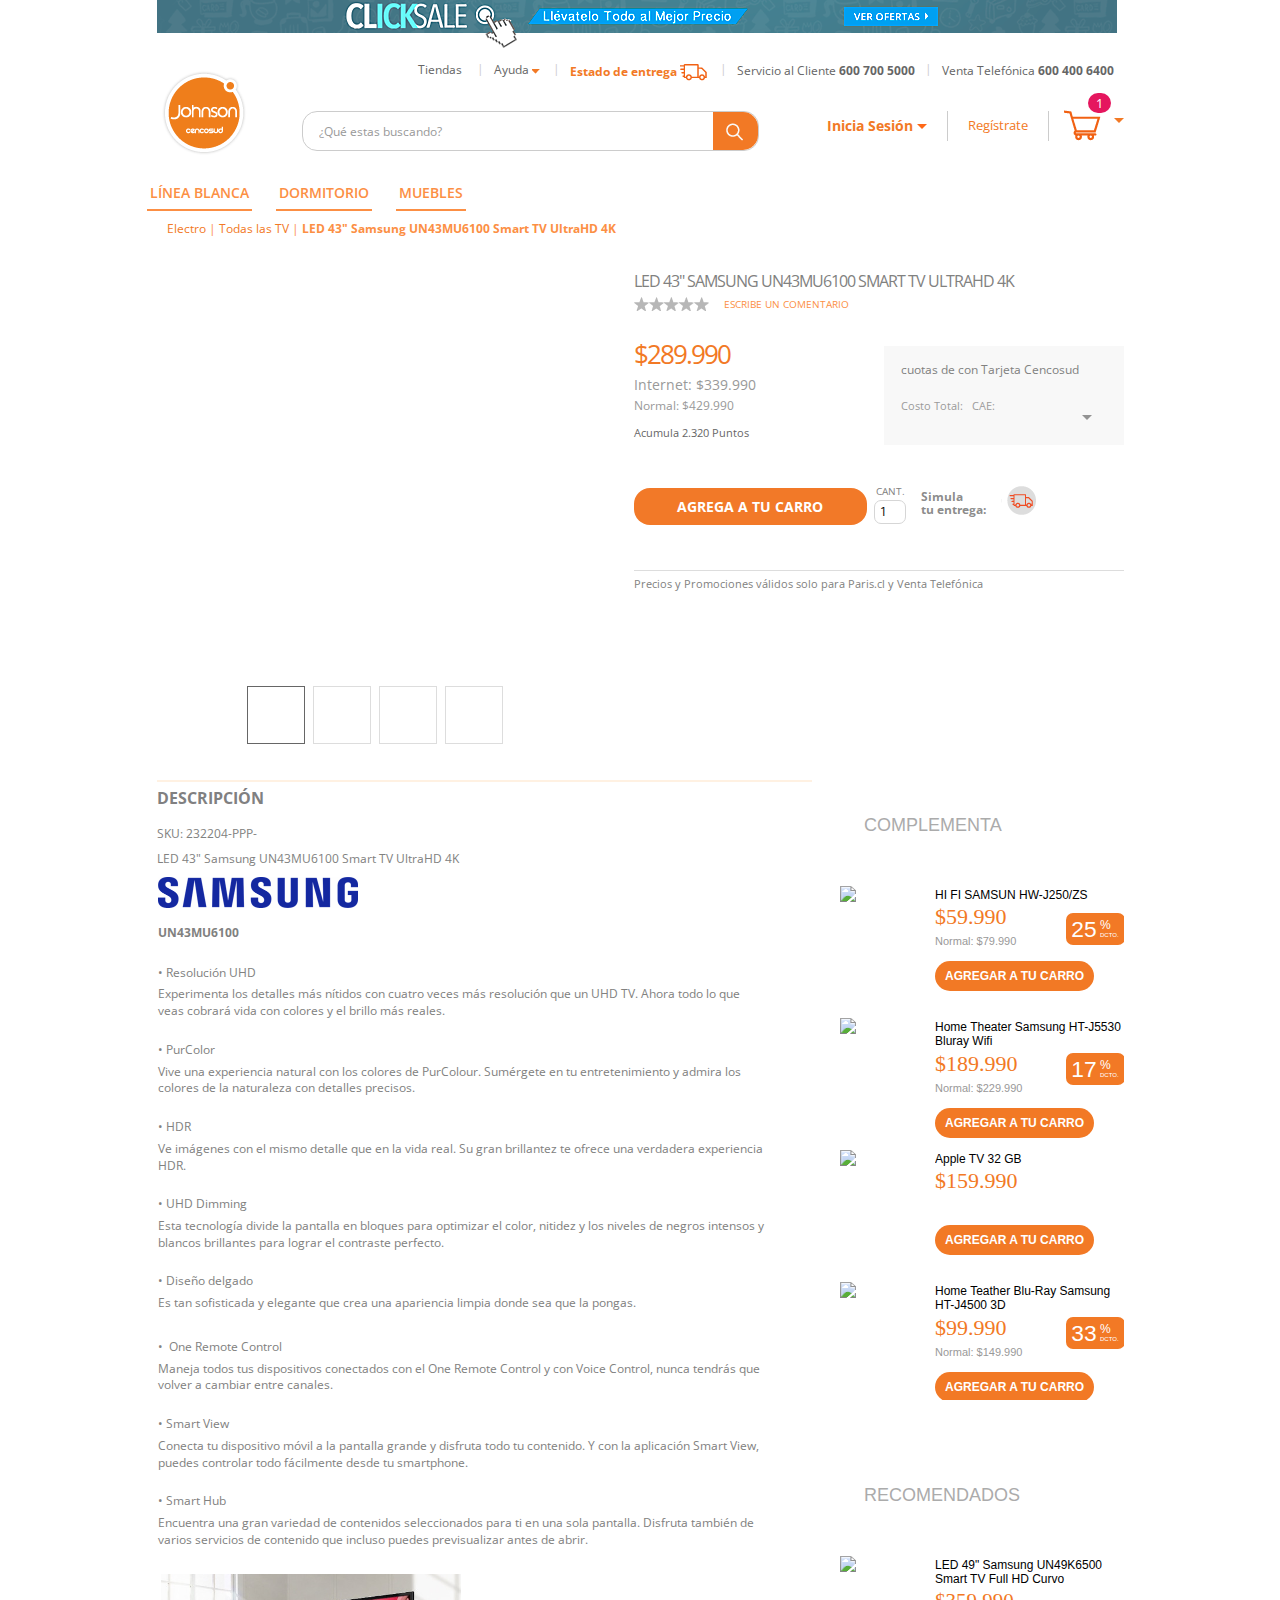
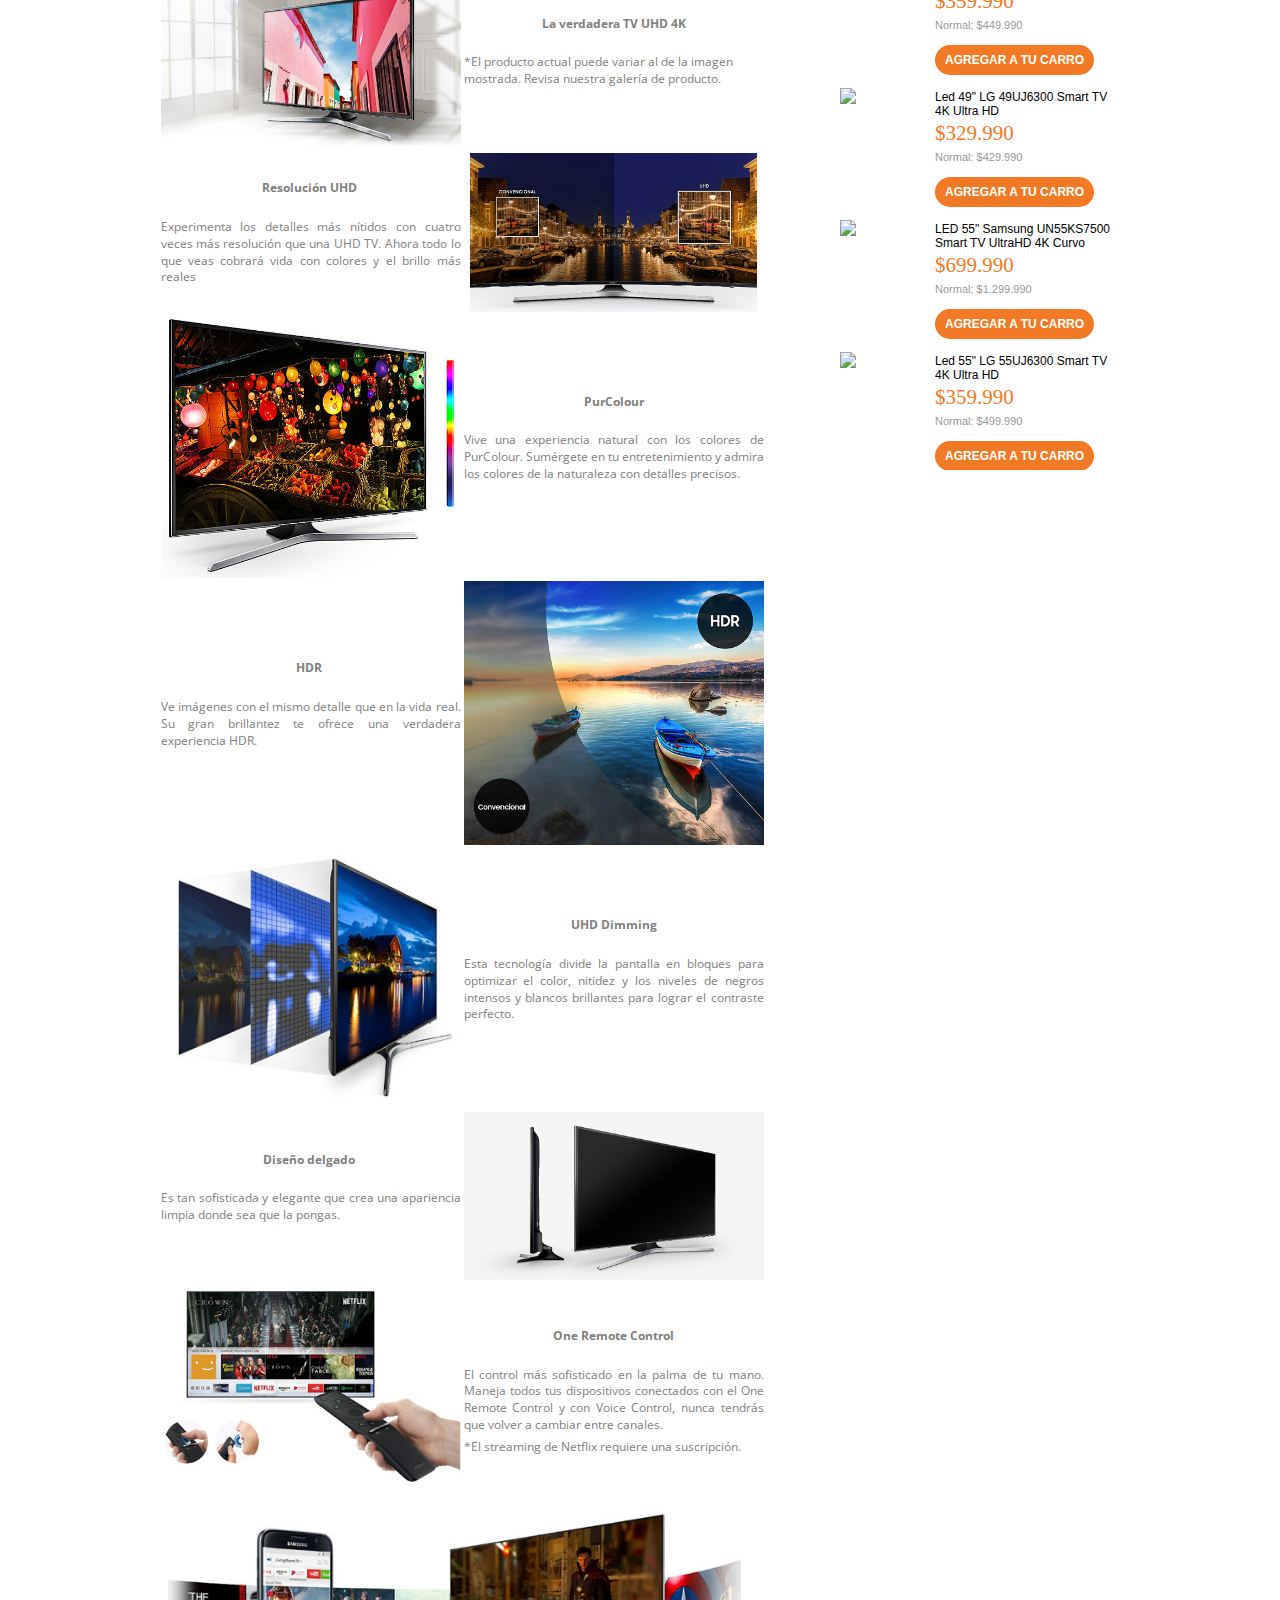
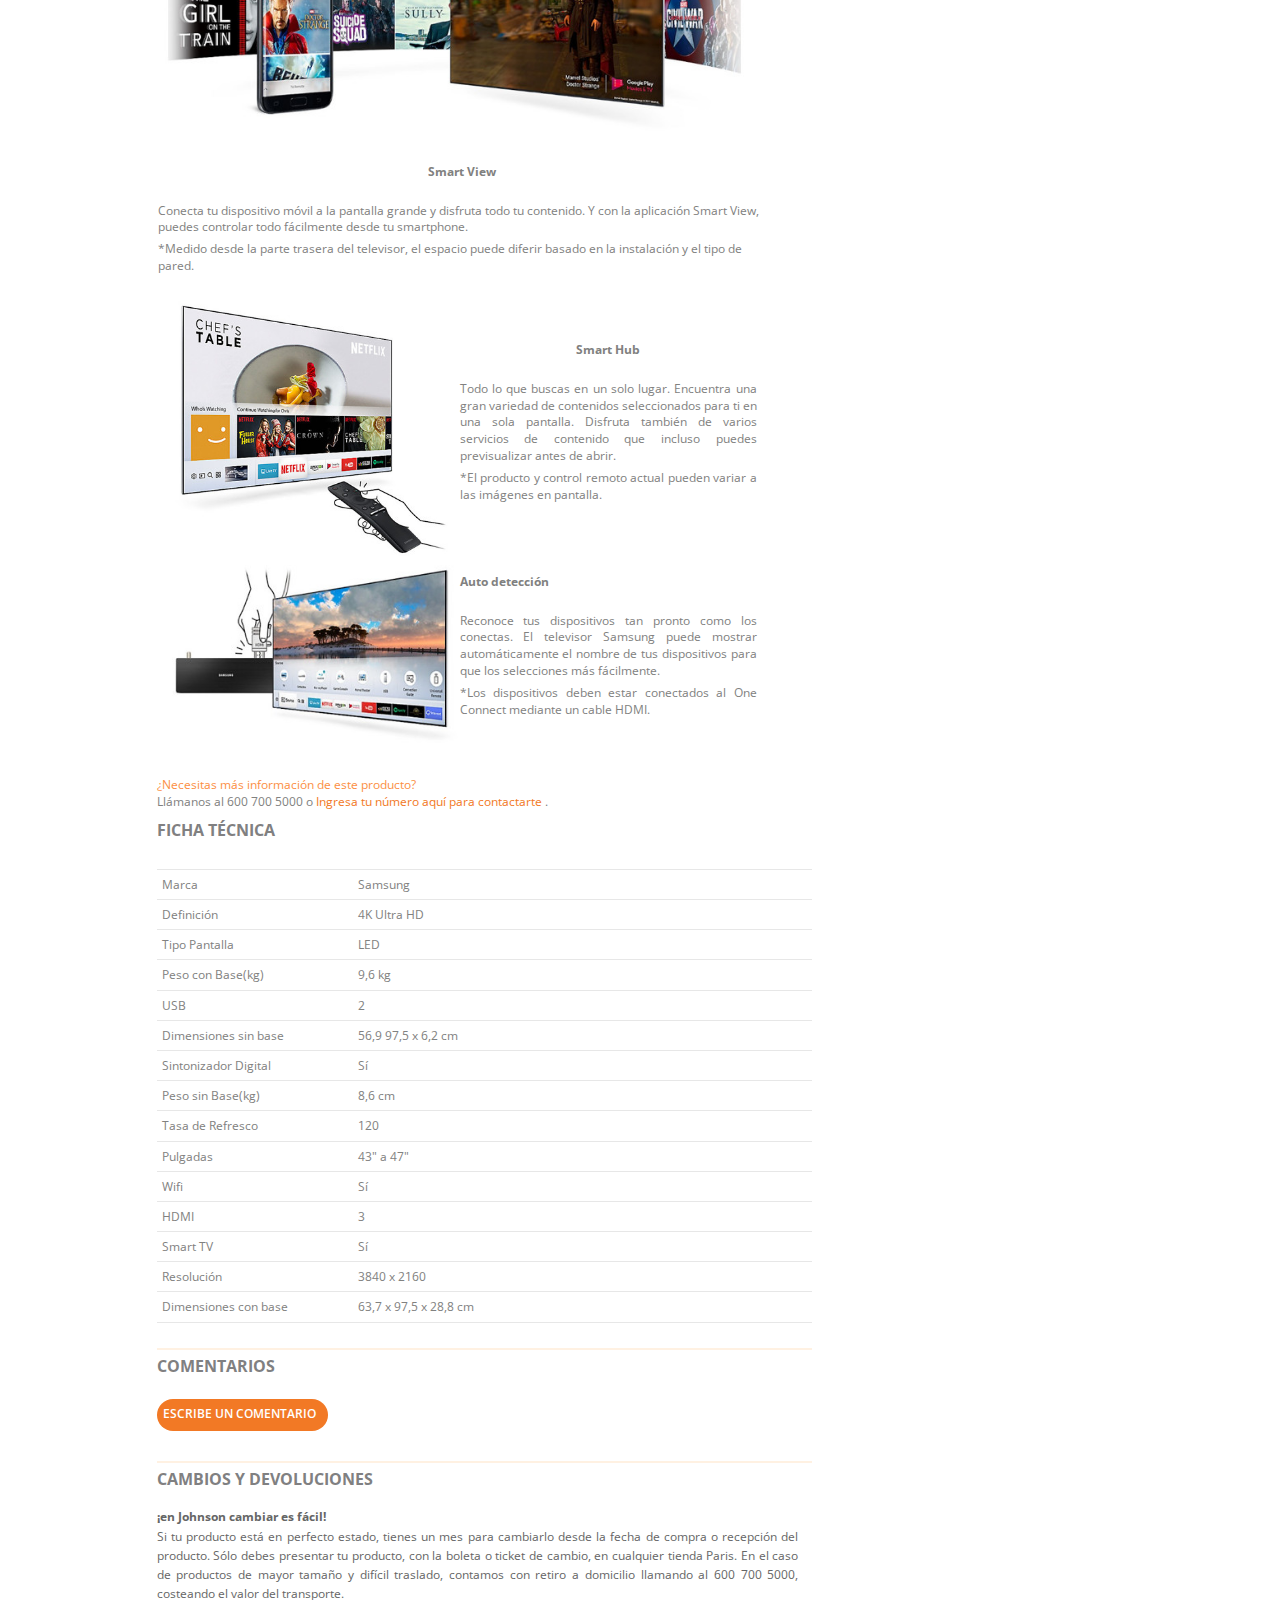
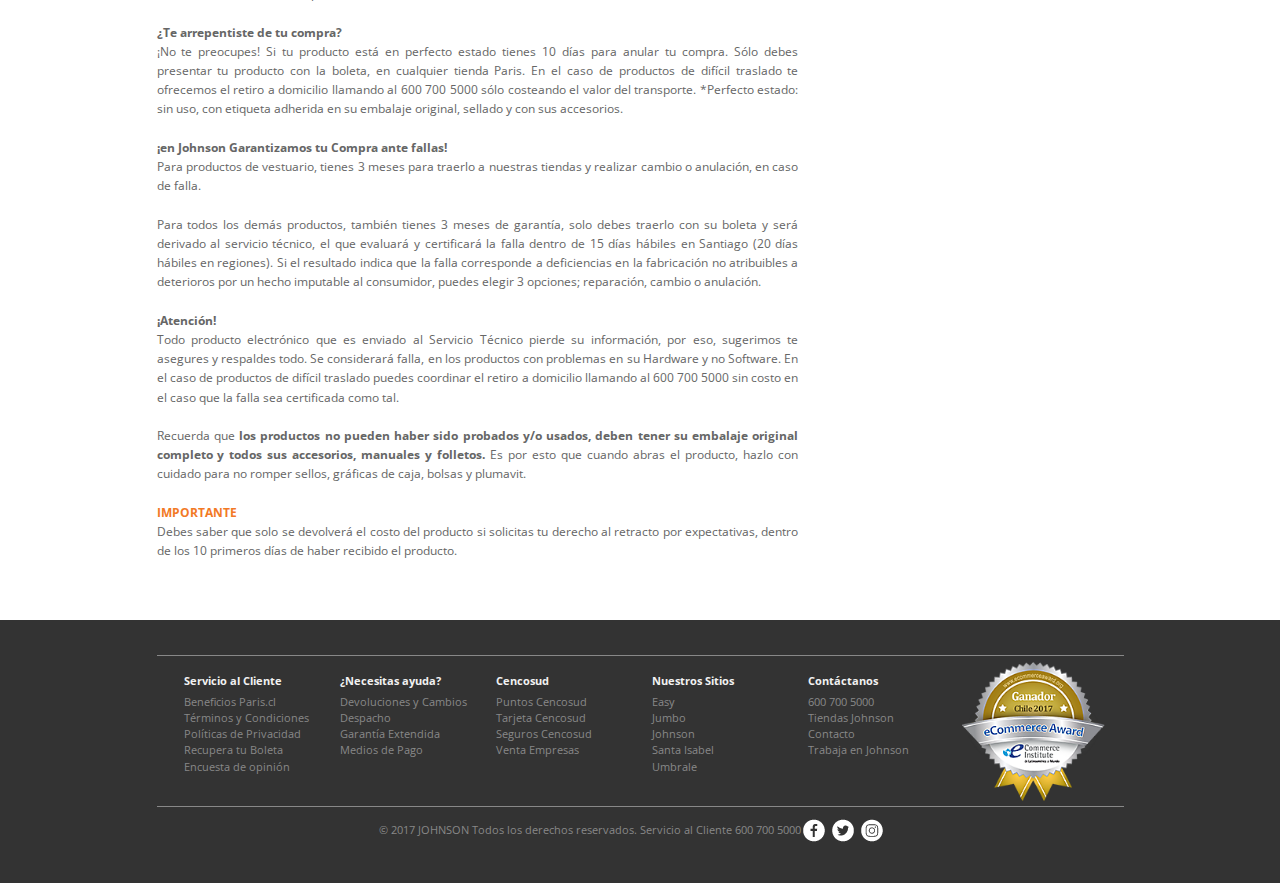
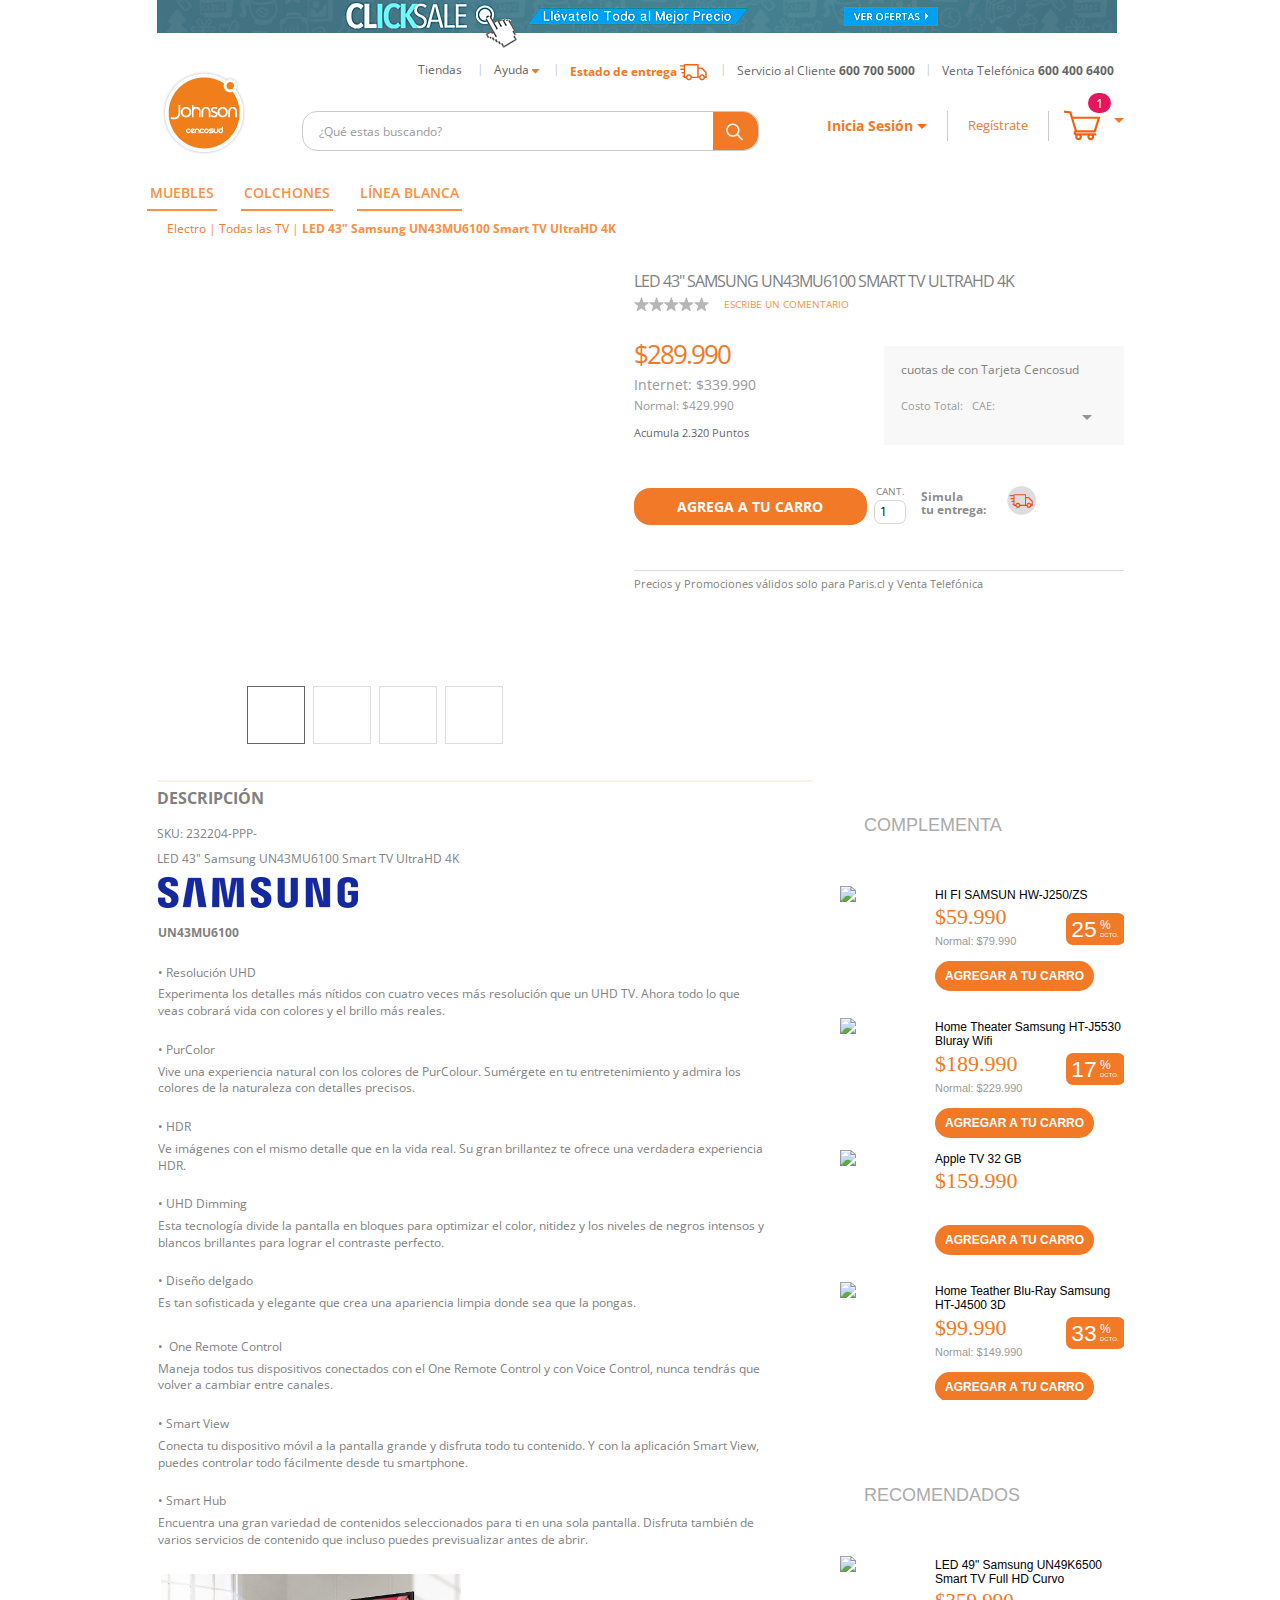
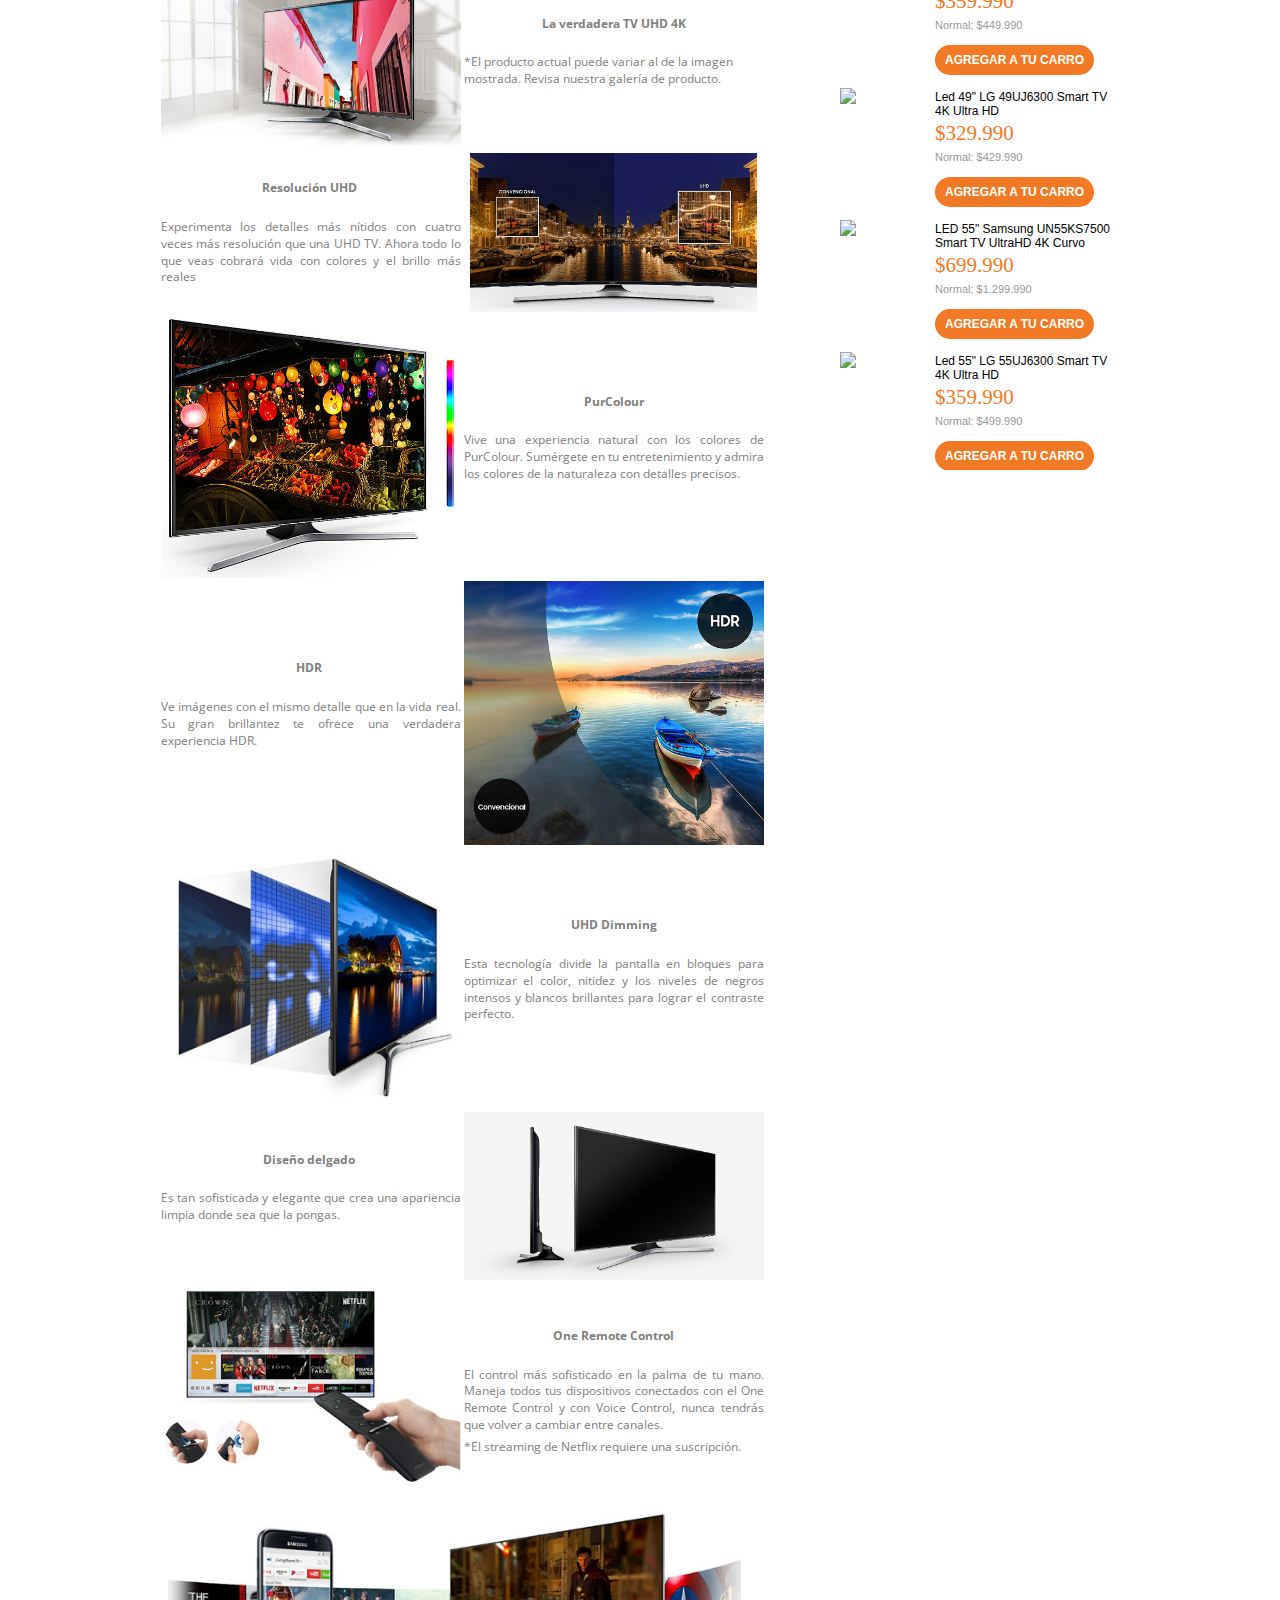
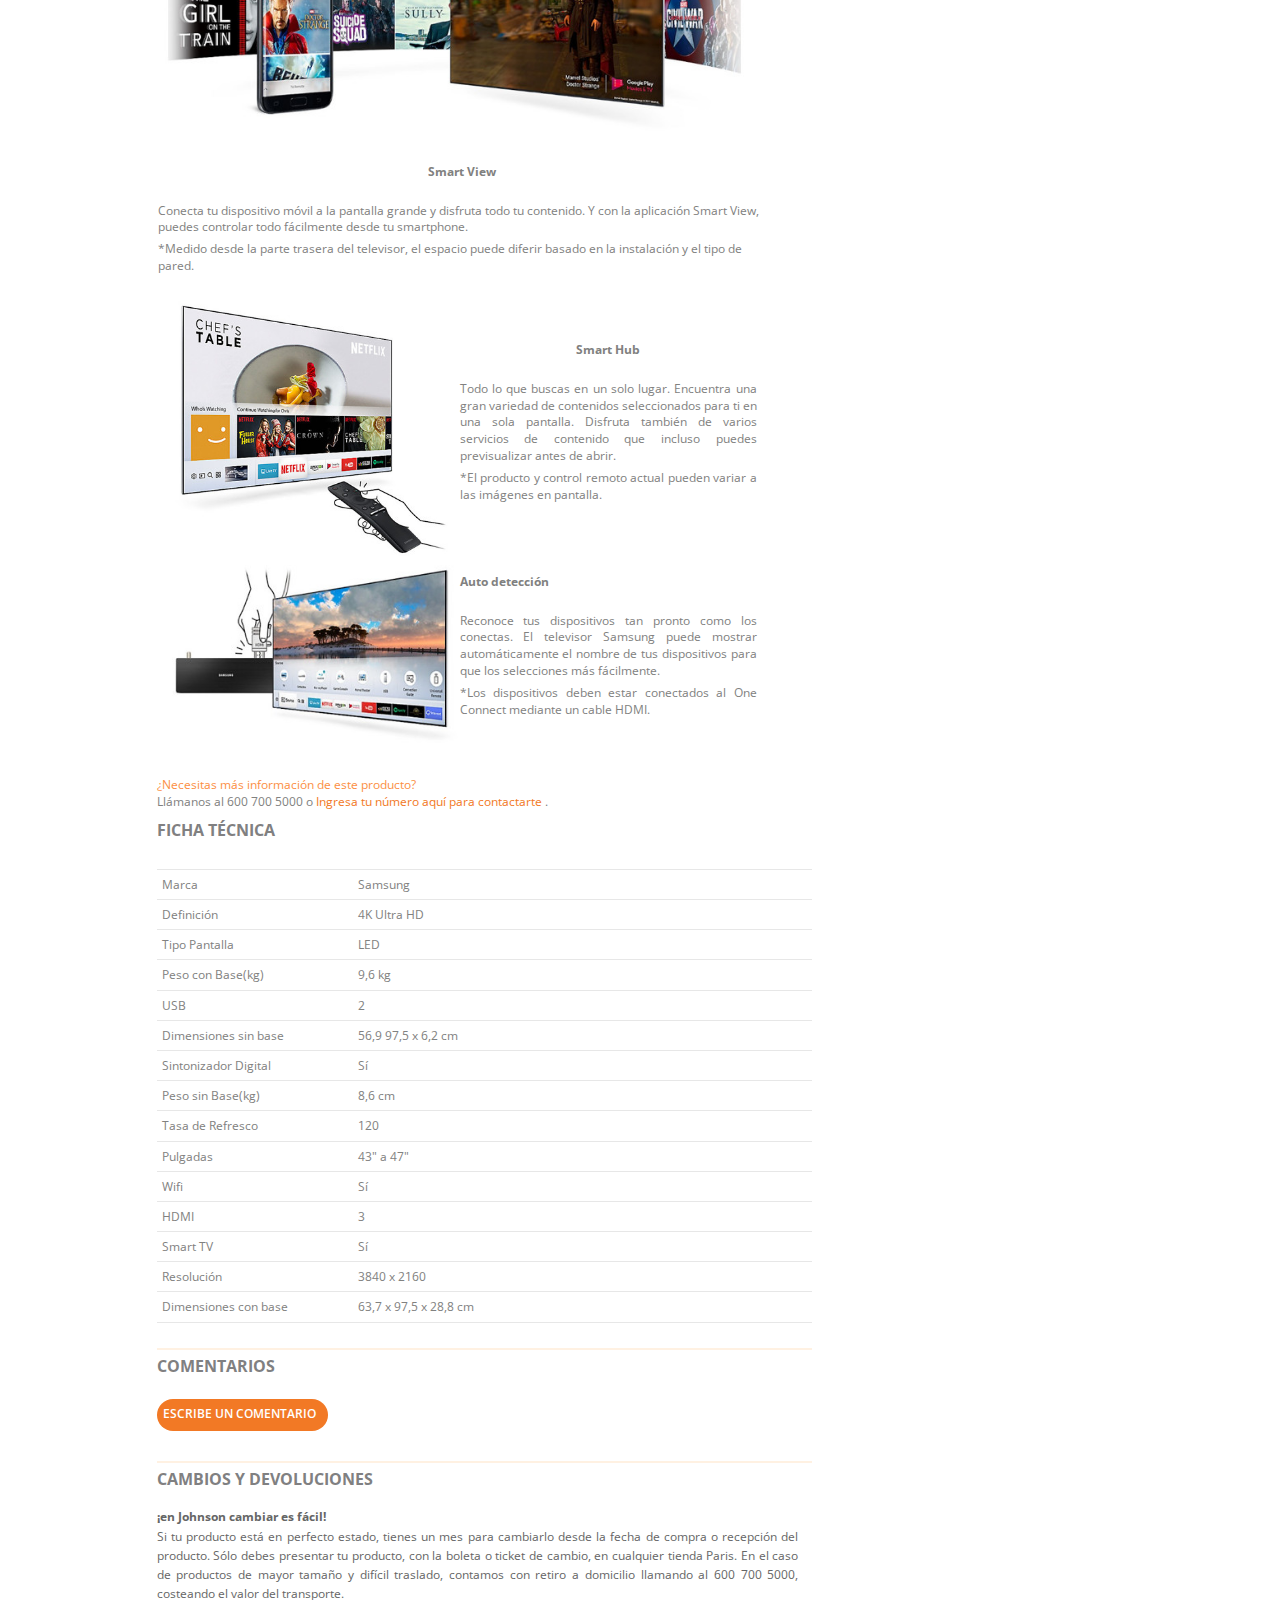
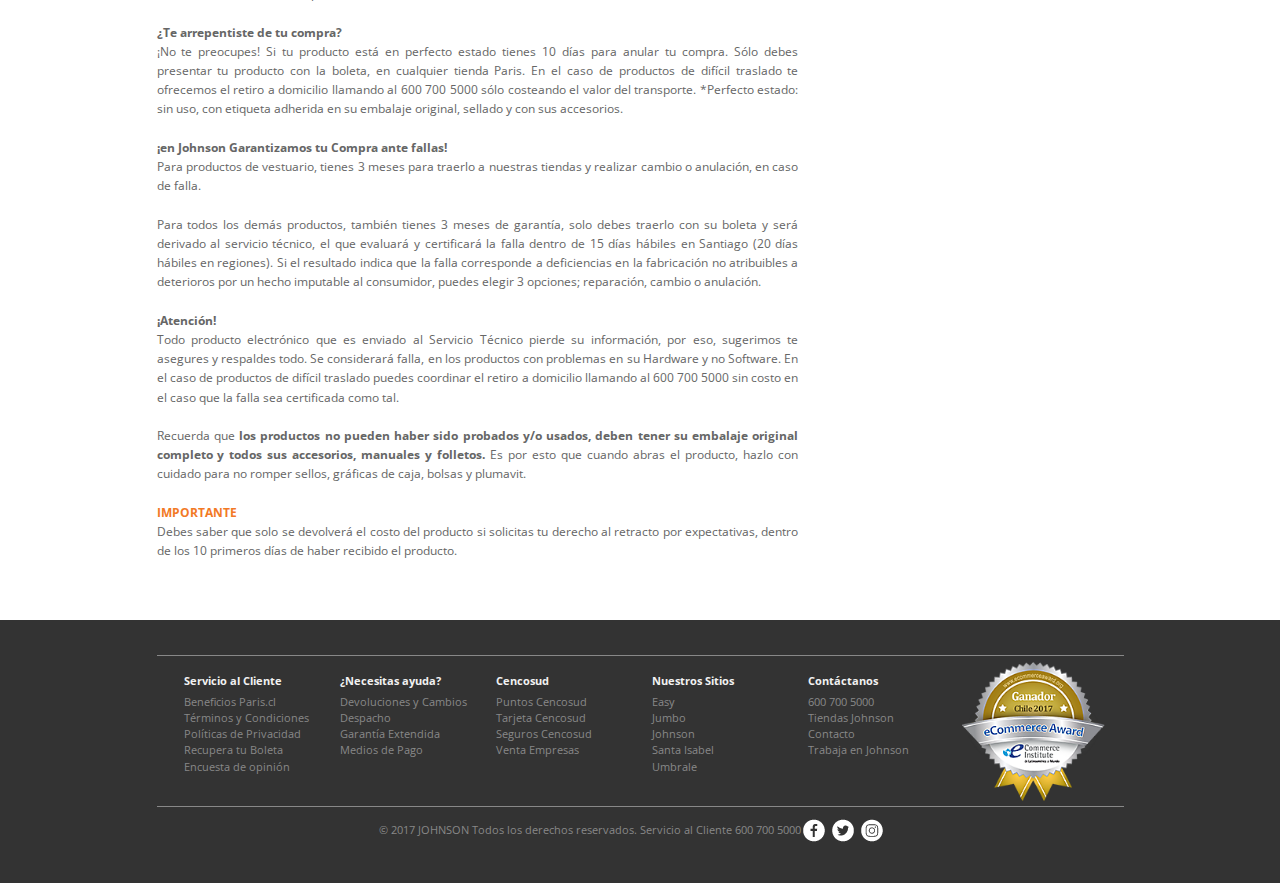
